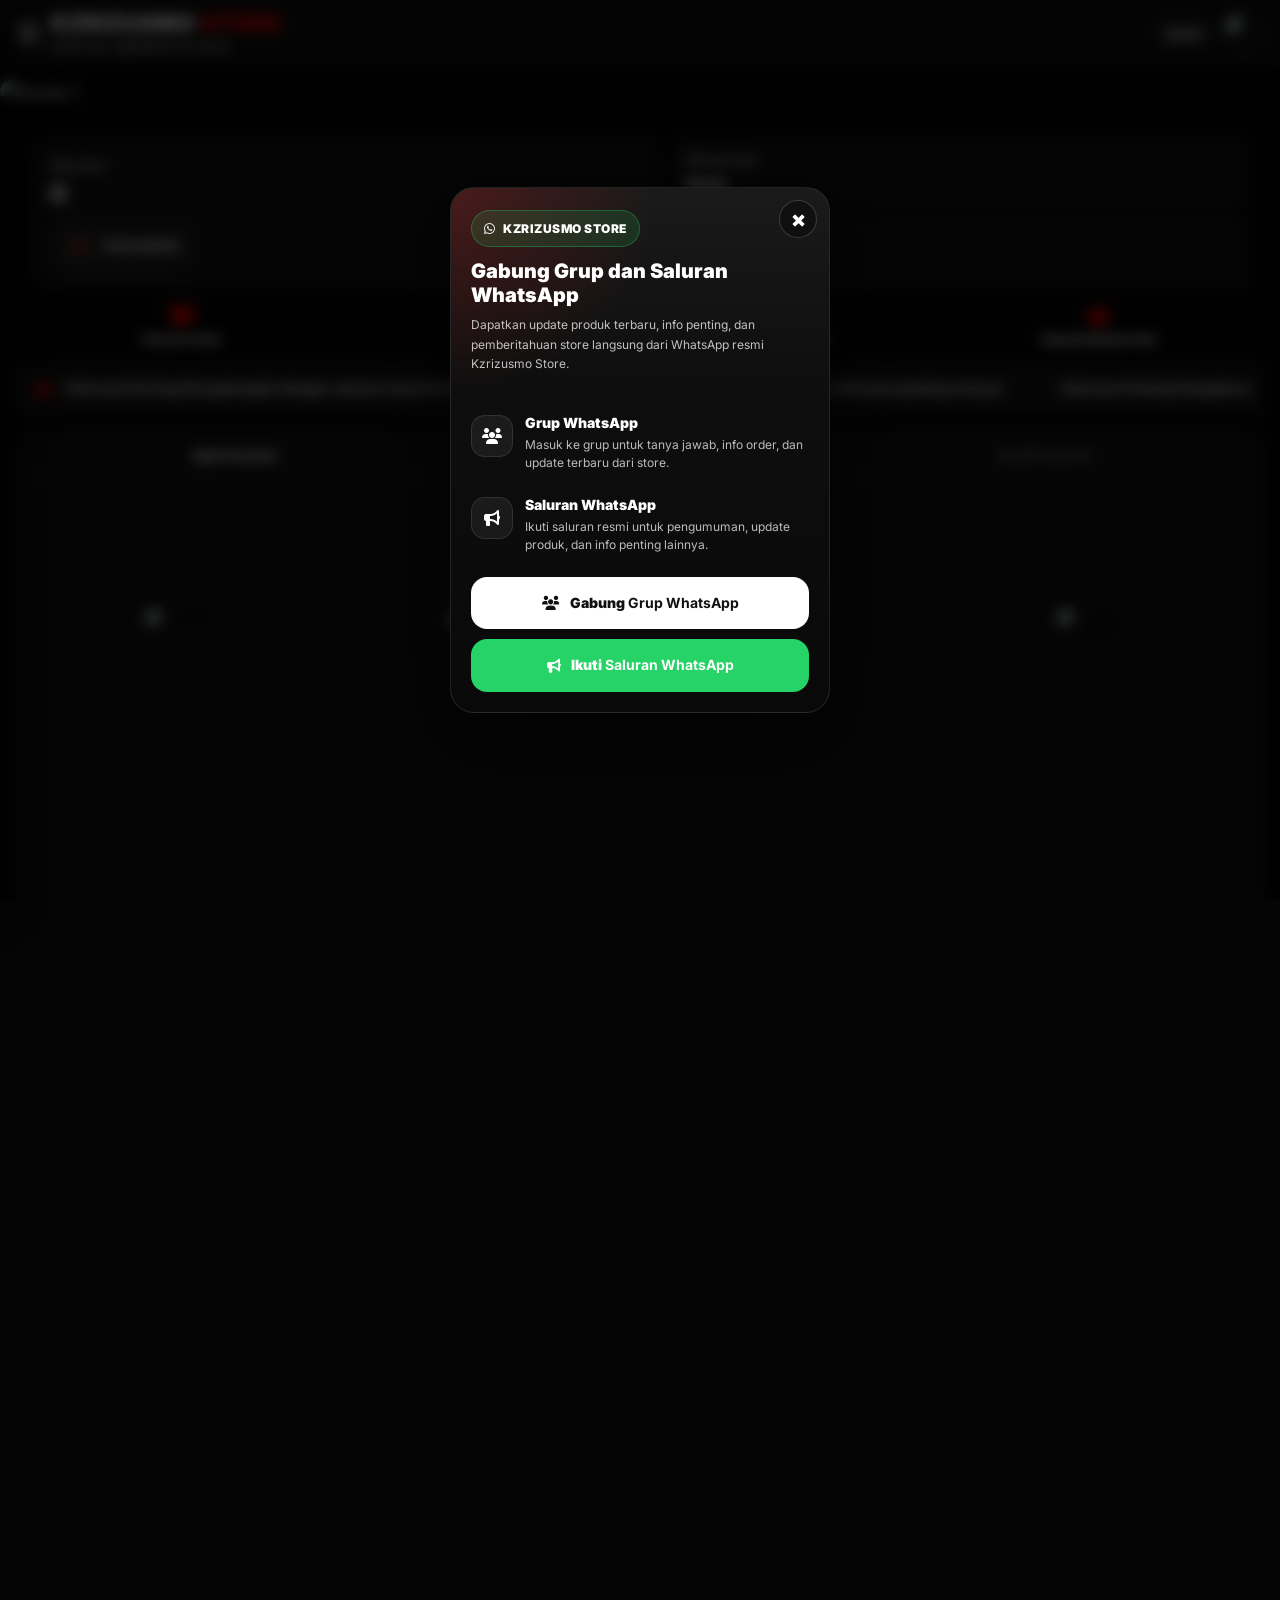
==== index.html @ e263edf5 "Add files via upload" ====
<!DOCTYPE html>

<html lang="id"><head>
<meta content="yes" name="mobile-web-app-capable"/>
<meta content="yes" name="apple-mobile-web-app-capable"/>
<meta content="black-translucent" name="apple-mobile-web-app-status-bar-style"/>
<meta content="KZRIZUSMO Store" name="apple-mobile-web-app-title"/>
<meta charset="utf-8"/><meta content="width=device-width, initial-scale=1.0" name="viewport"/><meta content="no-cache, no-store, must-revalidate" http-equiv="Cache-Control"/><meta content="no-cache" http-equiv="Pragma"/><meta content="0" http-equiv="Expires"/><meta content="no-referrer" name="referrer"/><title>KZRIZUSMO Store</title><meta content="KZRIZUSMO Store" name="description"/><meta content="#050505" name="theme-color"/><link href="https://cdnjs.cloudflare.com/ajax/libs/font-awesome/6.4.0/css/all.min.css" rel="stylesheet"/>
<link href="https://fonts.googleapis.com" rel="preconnect"/>
<link crossorigin="" href="https://fonts.gstatic.com" rel="preconnect"/>
<link href="https://fonts.googleapis.com/css2?family=Inter:wght@300;400;500;600;700;800;900&amp;display=swap" rel="stylesheet"/>
<script src="https://cdn.jsdelivr.net/npm/@emailjs/browser@4/dist/email.min.js"></script>
<style>body{padding-top:max(0,env(safe-area-inset-top))}header{padding:0 20px 15px}body.desktop-mode{max-width:1100px;margin:0 auto}body.desktop-mode .app-grid{grid-template-columns:repeat(auto-fill,minmax(180px,1fr))}body.desktop-mode .banner-container{max-width:1100px;margin:20px auto}body.desktop-mode header{position:sticky}body.desktop-mode .container{padding-top:12px}:root{--primary:#f00;--accent-gold:#ffd700;--accent-blue:#00bcd4;--accent-green:#00ff7f;--bg-body:#050505;--bg-card:#121212;--bg-sec:#1a1a1a;--text-main:#fff;--text-sec:#aaa;--border:#2a2a2a;--shadow:rgba(0,0,0,.5)}*{margin:0;padding:0;box-sizing:border-box;font-family:"Inter","Segoe UI",Tahoma,Geneva,Verdana,sans-serif;-webkit-tap-highlight-color:transparent}body{background-color:var(--bg-body);color:var(--text-main);min-height:100vh;overflow-x:hidden;padding-bottom:max(0px,env(safe-area-inset-bottom));-webkit-font-smoothing:antialiased;-moz-osx-font-smoothing:grayscale;text-rendering:optimizeLegibility;transition:background-color .22s cubic-bezier(.22,1,.36,1),color .22s cubic-bezier(.22,1,.36,1),filter .22s cubic-bezier(.22,1,.36,1)}header,.sidebar,.sidebar-item,.acc-card,.acc-avatar,.acc-profile-meta,.acc-kv,.auth-field input,.search-input,.filter-btn,.item-card,.package-card,.admin-card,.admin-carditem,.modal-header,.modal-page,.btn-ghost,.btn-solid,.acc-close,.acc-copy-btn,.acc-invite-btn{transition:background-color .22s cubic-bezier(.22,1,.36,1),color .22s cubic-bezier(.22,1,.36,1),border-color .22s cubic-bezier(.22,1,.36,1),box-shadow .22s cubic-bezier(.22,1,.36,1),opacity .18s ease,transform .2s ease}.theme-fade{animation:kzThemeFade .22s cubic-bezier(.22,1,.36,1)}@keyframes kzThemeFade{0%{opacity:.985;filter:blur(.08px)}100%{opacity:1;filter:blur(0)}}#introOverlay{position:fixed;top:0;left:0;width:100%;height:100%;background:#000;z-index:9999;display:flex;flex-direction:column;justify-content:center;align-items:center;transition:opacity .8s ease,visibility .8s}#introOverlay.intro-hidden{opacity:0;visibility:hidden;pointer-events:none}.intro-logo{width:140px;height: 140px;border-radius: 50%;border: 0;margin-bottom:20px;animation:pulse 2s infinite;object-fit: contain}.intro-text{font-weight:900;letter-spacing:2px;color:white}@keyframes pulse{0%{transform:scale(1);box-shadow:0 0 0 0 rgba(255,0,0,.7)}70%{transform:scale(1);box-shadow:0 0 0 10px rgba(255,0,0,0)}100%{transform:scale(1);box-shadow:0 0 0 0 rgba(255,0,0,0)}}@keyframes glassSweep{0%{left:-100%}20%{left:200%}100%{left:200%}}.shiny-effect{position:relative;overflow:hidden;cursor:pointer;transition:transform .1s}.shiny-effect:active{transform:scale(.97)}.shiny-effect::after{content:"";position:absolute;top:0;left:-100%;width:50%;height:100%;background:linear-gradient(120deg,transparent,rgba(255,255,255,.6),transparent);transition:none;animation:glassSweep 4s infinite linear;pointer-events:none}header{padding:10px 20px 10px;display:flex;justify-content:space-between;align-items:center;background:var(--bg-card);position:sticky;top:0;z-index:100;box-shadow:0 2px 10px var(--shadow);border-bottom:0}.header-left{display:flex;align-items:center;gap:15px}.burger-btn{font-size:1.5rem;cursor:pointer;color:var(--text-main);display:block;z-index:101;pointer-events:auto}.header-title h1{font-size:1.2rem;font-weight:900;line-height:1;letter-spacing:1px}.header-title span{color:var(--primary)}.header-subtitle{font-size:.65rem;color:var(--text-sec);letter-spacing:2px;font-weight:bold;margin-top:2px;display:block}.header-logo{width:40px;height:40px;border-radius:50%;border:0;object-fit: contain;cursor:pointer;box-shadow:none}.header-right{display:flex;align-items:center;gap:10px}.saldo-chip{display:flex;align-items:center;gap:8px;flex-wrap:nowrap;white-space:nowrap;padding:8px 10px;border-radius:14px;background:rgba(255,255,255,.06);border:1px solid rgba(255,255,255,.10);font-weight:900;font-size:12px;line-height:1;cursor:pointer;user-select:none;box-shadow:0 10px 25px rgba(0,0,0,.25)}.saldo-chip i{color:var(--primary)}.saldo-chip .saldo-val{font-variant-numeric:tabular-nums}.saldo-chip.off{opacity:.7;filter:saturate(.7)}.member-badge{padding:6px 10px;border-radius:999px;font-size:11px;font-weight:950;letter-spacing:.12em;text-transform:uppercase;line-height:1;border:1px solid rgba(255,255,255,.14);box-shadow:0 10px 25px rgba(0,0,0,.25);white-space:nowrap}.tier-basic{background:linear-gradient(135deg,#2a2a2a,#101010);color:#fff}.tier-elite{background:linear-gradient(135deg,#0d47a1,#00bcd4);color:#fff}.tier-ultimate{background:linear-gradient(135deg,#3B0764,#A855F7);color:#fff}.tier-business{background:linear-gradient(135deg,#6a4b00,#ffd700);color:#fff;border-color:rgba(255,215,0,.55)}.tier-admin{background:linear-gradient(135deg,#C60001,#F00,#8F0105);color:#fff;border-color:rgba(255,0,0,.70);text-shadow:0 1px 0 rgba(0,0,0,.25);box-shadow:0 0 0 1px rgba(255,0,0,.22),0 18px 40px rgba(0,0,0,.45)}.sidebar-overlay{position:fixed;top:0;left:0;width:100%;height:100%;background:rgba(0,0,0,.6);backdrop-filter:blur(5px);z-index:998;opacity:0;visibility:hidden;transition:.3s}.sidebar-overlay.active{opacity:1;visibility:visible}.sidebar{position:fixed;top:0;left:-280px;width:260px;height:100%;padding-top:0;background:var(--bg-card);z-index:999;transition:.3s cubic-bezier(.4,0,.2,1);border-right:1px solid var(--border);display:flex;flex-direction:column;border-radius:0 26px 26px 0;overflow:hidden;box-shadow:0 18px 45px rgba(0,0,0,.38)}.sidebar.active{left:0}.sidebar-header{padding:20px;border-bottom:1px solid var(--border);display:flex;align-items:center;justify-content:space-between}.sidebar-title{font-weight:bold;font-size:1.2rem}.sidebar-close{font-size:1.2rem;cursor:pointer}.sidebar-header-left{display:flex;align-items:center;gap:14px;min-width:0;flex:1}.sidebar-header-actions{display:flex;align-items:center;gap:10px;flex-shrink:0}.sidebar-mode-btn{width:38px;height:38px;border-radius:50%;border:1px solid var(--border);background:var(--bg-sec);color:var(--text-main);display:flex;align-items:center;justify-content:center;cursor:pointer;box-shadow:0 4px 10px var(--shadow);flex-shrink:0}.sidebar-userbox{display:flex;align-items:center;gap:12px;min-width:0;flex:1}.sidebar-usertext{min-width:0;display:flex;flex-direction:column}.sidebar-profile-img{width:56px;height:56px;border-radius:50%;border:2px solid #fff;object-fit: contain;flex-shrink:0}.sidebar-greeting{font-size:.82rem;color:var(--text-sec);font-weight:700;line-height:1.2;margin-bottom:2px}.sidebar-title{font-weight:800;font-size:1.1rem;line-height:1.2;white-space:nowrap;overflow:hidden;text-overflow:ellipsis}.sidebar-guest-title{font-weight:800;font-size:1.15rem;letter-spacing:.04em}.sidebar-menu{padding:20px 12px;flex:1;overflow-y:auto}.sidebar-item{display:flex;align-items:center;gap:15px;padding:15px 16px;margin-bottom:8px;border-radius:16px;cursor:pointer;color:var(--text-main);font-weight:600;transition:.2s}.sidebar-item:hover,.sidebar-item.active{background:var(--primary);color:white}.sidebar-cat{margin:14px 10px 8px;font-size:.72rem;color:var(--text-sec);letter-spacing:2px;text-transform:uppercase;opacity:.75;font-weight:800}.sidebar-cat-btn{cursor:pointer;display:flex;align-items:center;justify-content:space-between;user-select:none}.sidebar-cat-btn i{font-size:.75rem;opacity:.8;transition:transform .2s ease}.sidebar-cat-btn.collapsed i{transform:rotate(-90deg)}.sidebar-group.collapsed{display:none}.sidebar .shiny-effect::after{display:none!important;content:none!important}.sidebar .shiny-effect,.sidebar.shiny-effect,.sidebar-item.shiny-effect{animation:none!important}.sidebar .shiny-effect:active,.sidebar-item.shiny-effect:active{transform:none!important}.banner-container{width:100%;height:auto;margin-bottom:20px;overflow:hidden;position:relative}.banner-img{width:100%;height:100%;object-fit: contain;display:block}.banner-track{display:flex;width:100%;transition:transform .45s cubic-bezier(.2,.8,.2,1);will-change:transform;touch-action:manipulation;cursor:default}.banner-item{width:100%;flex-shrink:0}.banner-item a{display:block}.search-container{padding:0 20px 15px 20px;position:relative;z-index:10}.search-input{width:100%;padding:12px 15px;border-radius:10px;background:var(--bg-card);border:1px solid var(--border);color:var(--text-main);font-size:.9rem;transition:.3s}.search-input:focus{border-color:var(--primary);outline:none;box-shadow:0 0 10px rgba(255,0,0,.3)}.filter-scroll{display:flex;gap:10px;overflow-x:auto;padding:0 20px 15px 20px;scrollbar-width:none;white-space:nowrap;-webkit-overflow-scrolling:touch}.filter-scroll::-webkit-scrollbar{display:none}.filter-btn{flex-shrink:0;padding:8px 20px;border-radius: 14px;background:var(--bg-card);border:1px solid var(--border);color:var(--text-sec);font-size:.85rem;font-weight:bold;cursor:pointer;transition:.2s}.filter-btn.active{background:var(--primary);color:white;border-color:var(--primary);box-shadow:0 4px 10px rgba(255,0,0,.3)}.section-header{padding:0 20px;margin-bottom:15px;display:flex;align-items:center;justify-content:space-between;margin-top:20px}.section-title{font-size:1.1rem;font-weight:800;border-left:4px solid var(--primary);padding-left:10px}.app-grid{display:grid;grid-template-columns:repeat(auto-fill,minmax(100px,1fr));gap:12px;padding:0 20px 10px 20px}.item-card{background:var(--bg-card);border:1px solid var(--border);border-radius:12px;padding:12px;display:flex;flex-direction:column;align-items:center;text-align:center;position:relative;overflow:hidden;height:100%}.item-card img{width:60px;height:60px;border-radius:12px;object-fit: contain;margin-bottom:10px;box-shadow:0 4px 10px rgba(0,0,0,.2)}.item-title{font-size:.85rem;font-weight:700;line-height:1.3;color:var(--text-main);display:-webkit-box;-webkit-line-clamp:2;-webkit-box-orient:vertical;overflow:hidden}.badge-ribbon{position:absolute;top:0;right:0;background:var(--accent-gold);color:black;font-size:.55rem;font-weight:900;padding:3px 8px;border-bottom-left-radius:8px;z-index:2}.badge-populer{background:var(--primary);color:white}.modal-page{position:fixed;top:0;left:0;width:100%;height:100%;background:var(--bg-body);z-index:2000;overflow-y:auto;display:none;animation:slideUp .3s ease}@keyframes slideUp{from{transform:translateY(100%)}to{transform:translateY(0)}}.modal-header{position:sticky;top:0;background:var(--bg-card);padding:15px 20px;display:flex;align-items:center;gap:15px;border-bottom:1px solid var(--border);z-index:10}.back-icon{font-size:1.2rem;cursor:pointer}.modal-content{padding:20px;max-width:800px;margin:0 auto}.package-card{background:var(--bg-card);border:1px solid var(--border);border-radius:12px;padding:15px;margin-bottom:15px;position:relative;overflow:hidden}.pkg-head{display:flex;justify-content:space-between;align-items:center;margin-bottom:10px;cursor:pointer}.pkg-left{flex:1}.pkg-name{font-weight:bold;font-size:1rem;display:flex;align-items:center;flex-wrap:wrap;gap:5px}.pkg-price{color:var(--primary);font-weight:900;font-size:1.1rem;display:block;margin-top:5px}.pkg-body{display:none;margin-top:10px;border-top:1px dashed var(--border);padding-top:10px}.pkg-body.show{display:block}.tag-shiny{font-size:.6rem;padding:2px 8px;border-radius:4px;text-transform:uppercase;font-weight:900;color:#000;display:inline-block;position:relative;overflow:hidden;vertical-align:middle}.tag-shiny::after{content:"";position:absolute;top:0;left:-100%;width:50%;height:100%;background:linear-gradient(120deg,transparent,rgba(255,255,255,.8),transparent);animation:glassSweep 2.5s infinite linear}.tag-gold{background:linear-gradient(135deg,#d4af37,#f7ef8a);box-shadow:0 0 5px rgba(212,175,55,.5)}.tag-blue{background:linear-gradient(135deg,#00bcd4,#8affff);box-shadow:0 0 5px rgba(0,188,212,.5)}.tag-green{background:linear-gradient(135deg,#00ff7f,#adffc9);box-shadow:0 0 5px rgba(0,255,127,.5)}.warranty-label{font-size:.7rem;padding:2px 6px;border-radius:4px;font-weight:bold;display:inline-block;margin-top:3px}.w-yes{background:rgba(0,255,127,.15);color:var(--accent-green);border:1px solid var(--accent-green)}.w-no{background:rgba(255,68,68,.15);color:#f44;border:1px solid #f44}.pkg-list li{list-style:none;font-size:.85rem;color:var(--text-sec);margin-bottom:5px;display:flex;gap:8px}.pkg-list li i{color:var(--accent-green);width:15px;text-align:center}.save-info{display:block;font-size:.85rem;color:var(--accent-green);margin-bottom:8px;font-weight:bold;background:rgba(0,255,127,.1);padding:5px 10px;border-radius:5px;border-left:3px solid var(--accent-green)}.btn-animated{background:var(--primary);color:white;border:none;width:100%;padding:12px;border-radius:10px;font-weight:bold;margin-top:10px}.coming-soon{text-align:center;padding:40px 20px;border:2px dashed var(--border);border-radius:15px;margin:0 20px;background:rgba(255,255,255,.02)}footer{text-align:center;padding:26px 20px calc(18px + env(safe-area-inset-bottom)) 20px;background:var(--bg-sec);margin-top:22px}.testi-track-container{width:100%;overflow:hidden;mask-image:linear-gradient(to right,transparent,black 10%,black 90%,transparent)}.testi-track{display:flex;gap:15px;width:max-content;animation:scroll 120s linear infinite}@keyframes scroll{0%{transform:translateX(0)}100%{transform:translateX(-50%)}}.testi-card{width:300px;background:var(--bg-card);border:1px solid var(--border);border-radius:12px;padding:15px;flex-shrink:0;position:relative;text-align:left}.testi-user-row{display:flex;align-items:center;gap:10px;margin-bottom:10px}.user-avatar{width:35px;height:35px;background:#333;border-radius:50%;display:flex;align-items:center;justify-content:center;color:#fff;font-size:1rem;flex-shrink:0}.user-info{display:flex;flex-direction:column;justify-content:center;flex:1;overflow:hidden}.user-info h4{font-size:.9rem;margin:0;color:var(--text-main);font-weight:bold}.user-info span{font-size:.75rem;color:var(--text-sec)}.stars{color:#ffd700;font-size:.8rem;margin-bottom:8px}.testi-text{font-size:.9rem;color:var(--text-sec);font-style:italic;line-height:1.4;border-top:1px dashed var(--border);padding-top:8px}.socials{display:flex;justify-content:center;gap:20px;margin-top:20px;flex-wrap:wrap}.soc-btn{width:50px;height:50px;border-radius:50%;background:var(--bg-card);border:2px solid var(--border);display:flex;align-items:center;justify-content:center;color:var(--text-main);font-size:1.5rem;text-decoration:none;transition:.3s}.soc-btn:hover{background:var(--primary);color:white;box-shadow:0 0 15px var(--primary);border-color:var(--primary);transform:translateY(-5px)}.controls-row{display:flex;gap:10px;margin-bottom:15px;position:relative;z-index:20;padding:0 20px}.control-btn{flex:1;padding:12px;background:var(--bg-card);border:1px solid var(--border);color:var(--text-main);border-radius:8px;font-weight:bold;display:flex;justify-content:center;align-items:center;gap:8px;cursor:pointer}.filter-drawer{max-height:0;overflow:hidden;transition:max-height .4s ease;background:rgba(255,255,255,.02);border-radius:10px;margin:0 20px 10px 20px}.filter-drawer.open{border:1px solid var(--border);padding:15px}.sort-dropdown{display:none;width:100%;background:var(--bg-card);border:2px solid var(--primary);border-radius:8px;margin-top:5px;position:absolute;top:100%;left:0;z-index:50;padding:5px;box-shadow:0 10px 30px rgba(0,0,0,.9)}.sort-option{padding:10px;cursor:pointer;border-bottom:1px solid var(--border)}.list-item{display:flex;align-items:center;gap:15px;background:var(--bg-card);border:1px solid var(--border);padding:15px;margin:0 20px 10px 20px;border-radius:12px}.list-img{width:50px;height:50px;border-radius:10px;object-fit: contain}.list-info{flex:1}.list-name{font-weight:bold;font-size:.9rem;color:var(--text-main)}.list-price{color:var(--primary);font-weight:900;font-size:1rem}.list-btn{background:var(--primary);color:white;border:none;padding:8px 15px;border-radius:8px;font-weight:bold;font-size:.8rem;cursor:pointer;position:relative;z-index:2}.chip-container{display:flex;flex-wrap:wrap;gap:8px;margin-bottom:10px}.filter-chip{padding:6px 12px;border-radius: 14px;border:1px solid var(--border);background:rgba(255,255,255,.05);font-size:.8rem;cursor:pointer}.filter-chip.active{background:var(--primary);color:white}.info-filter-grid{display:flex;gap:10px;overflow-x:auto;overflow-y:hidden;padding-bottom:6px;-webkit-overflow-scrolling:touch;scrollbar-width:none;-ms-overflow-style:none;scroll-snap-type:x proximity}.info-filter-grid .filter-chip{flex:0 0 auto;text-align:center;padding:8px 12px;border-radius:14px;font-size:.75rem;white-space:nowrap;scroll-snap-align:start}.info-filter-grid .filter-chip i{margin-right:8px;font-size:.95em;opacity:.9}.info-filter-grid::-webkit-scrollbar{display:none;height:0}.info-filter-grid::-webkit-scrollbar-thumb{background:rgba(255,255,255,.18);border-radius:999px}.info-filter-grid::-webkit-scrollbar-track{background:transparent}@media(max-width:420px){.info-filter-grid{gap:8px}.info-filter-grid .filter-chip{font-size:.7rem;padding:8px 12px}}html,body{margin:0;padding:0;height:100%}.container{padding-top:12px}body.product-detail,body.product-page{padding-top:0}#welcomePopup{position:fixed;inset:0;display:none;align-items:center;justify-content:center;padding:18px;background:rgba(0,0,0,.65);z-index:10000;touch-action:pan-y;pointer-events:none}#welcomePopup.show{display:flex}#welcomePopup .popup-card{width:min(320px,88vw);border-radius: 14px;overflow:visible;position:relative;background:#0b0b0b;border:1px solid rgba(255,255,255,.10);box-shadow:0 20px 60px rgba(0,0,0,.65);pointer-events:auto}#welcomePopup .popup-img{width:100%;height:auto;display:block;border-top-left-radius:20px;border-top-right-radius:20px}#welcomePopup .popup-close{position:absolute;top:0;right:0;transform:translate(50%,-50%);width:42px;height:42px;border-radius:999px;border:2px solid rgba(255,255,255,.9);background:rgba(0,0,0,.35);color:#fff;font-size:22px;font-weight:900;cursor:pointer;display:flex;align-items:center;justify-content:center;line-height:1;z-index:5}#welcomePopup .popup-close:active{transform:translate(50%,-50%) scale(.96)}#welcomePopup .popup-actions{display:grid;grid-template-columns:1fr 1fr}#welcomePopup .popup-btn{padding:14px 14px;text-align:center;font-weight:900;text-decoration:none;font-size:14.5px;letter-spacing:.2px;user-select:none}#welcomePopup .popup-btn-left{background:#fff;color:#1a1a1a;border-bottom-left-radius:20px}#welcomePopup .popup-btn-right{background:#f00;color:#fff;border-bottom-right-radius:20px}#welcomePopup .popup-btn:active{filter:brightness(.95)}body.popup-lock{overflow:auto !important}#payOverlay{position:fixed;inset:0;background:rgba(0,0,0,.65);backdrop-filter:blur(6px);z-index:12000;display:none;overflow:auto;-webkit-overflow-scrolling:touch;padding:14px 12px}#payOverlay .pay-modal{width:min(560px,100%);margin:0 auto;background:var(--bg-card);border:1px solid var(--border);border-radius:16px;overflow:hidden;box-shadow:0 20px 60px rgba(0,0,0,.6);max-height:calc(100vh - 28px);display:flex;flex-direction:column}.pay-head{padding:14px 14px;display:flex;align-items:flex-start;justify-content:space-between;gap:10px;border-bottom:1px solid var(--border)}.pay-head h3{margin:0;font-size:16px;font-weight:900;letter-spacing:.3px}.pay-sub{font-size:12px;color:var(--text-sec);margin-top:4px}.pay-row{display:flex;align-items:center;justify-content:flex-end;gap:10px;flex-wrap:wrap}.pay-badge{font-size:12px;padding:7px 10px;border:1px solid var(--border);border-radius:999px;color:var(--text-sec);display:flex;align-items:center;gap:8px;user-select:none}.pay-dot{width:8px;height:8px;border-radius:999px;background:#00ff7f;box-shadow:0 0 0 4px rgba(0,255,127,.12)}.pay-dot.expired{background:#f00;box-shadow:0 0 0 4px rgba(255,0,0,.12)}.pay-close{width:42px;height:42px;border-radius:999px;border:2px solid rgba(255,255,255,.8);background:rgba(0,0,0,.25);color:#fff;font-size:22px;font-weight:900;cursor:pointer;display:flex;align-items:center;justify-content:center}.pay-close:active{transform:scale(.97)}.pay-body{padding:14px;overflow-y:auto;-webkit-overflow-scrolling:touch;flex:1 1 auto;min-height:0}.pay-grid{display:grid;grid-template-columns:repeat(2,minmax(0,1fr));gap:10px;margin-top:12px}@media(min-width:520px){.pay-grid{grid-template-columns:repeat(4,minmax(0,1fr))}}.pay-method{padding:12px 10px;border:1px solid var(--border);border-radius:14px;background:var(--bg-sec);cursor:pointer;font-weight:900;text-align:center}.pay-method-tag{margin-left:8px;padding:2px 8px;border-radius:999px;font-size:11px;font-weight:800;background:rgba(255,255,255,.08);border:1px solid var(--border);color:var(--text-sec);line-height:1.2;white-space:nowrap}.pay-method-tag-saldo{display:block;margin:6px auto 0;font-size:9px;padding:2px 7px;width:fit-content;white-space:nowrap}.pay-method.active .pay-method-tag{color:var(--text-main);border-color:rgba(255,255,255,.25)}.pay-method:active{transform:scale(.98)}.pay-method.active{border-color:var(--primary);box-shadow:0 0 0 2px rgba(255,0,0,.18)}.pay-panel{margin-top:14px;border:1px solid var(--border);border-radius:14px;background:var(--bg-sec);padding:12px}.pay-qr{width:100%;border-radius:12px;border:1px solid var(--border);display:block}.pay-number{display:flex;align-items:center;justify-content:space-between;gap:10px;padding:10px 10px;border:1px solid var(--border);border-radius:12px;background:rgba(255,255,255,.03)}.pay-number code{font-size:16px;font-weight:900}.pay-btn{width:100%;padding:14px 12px;border:0;border-radius:14px;cursor:pointer;font-weight:900;background:var(--primary);color:#fff;margin-top:10px}.pay-btn.secondary{background:transparent;border:1px solid var(--border);color:var(--text-main)}.pay-btn:disabled{opacity:.45;cursor:not-allowed}.pay-btn.kz-soft-disabled{opacity:.55;filter:grayscale(.1)}.pay-upload{border:1px dashed rgba(255,255,255,.25);padding:12px;border-radius:14px;margin-top:12px}.pay-preview{display:none;gap:10px;align-items:flex-start;margin-top:10px}.pay-preview img{width:110px;border-radius:12px;border:1px solid var(--border)}.pay-status{margin-top:10px;font-size:12px;color:var(--text-sec);white-space:pre-line;line-height:1.45}.pay-toast{position:fixed;top:calc(env(safe-area-inset-top,0)+14px);left:50%;transform:translateX(-50%);z-index:99999;max-width:calc(100% - 40px);padding:10px 14px;border-radius:14px;border:1px solid var(--border);background:rgba(20,20,20,.88);backdrop-filter:blur(10px);-webkit-backdrop-filter:blur(10px);font-size:12px;color:var(--text-main);display:none;box-shadow:0 8px 30px rgba(0,0,0,.35)}.pay-toast.show{display:block;animation:payToastIn .22s ease-out}.pay-toast.success{border-color:rgba(0,255,128,.35)}.pay-toast.warn{border-color:rgba(255,200,0,.35)}.pay-toast.error{border-color:rgba(255,0,0,.35)}@keyframes payToastIn{from{opacity:0;transform:translateX(-50%)translateY(-8px)}to{opacity:1;transform:translateX(-50%)translateY(0)}}.pay-success-prod{margin-top:14px}.pay-info{font-size:12px;color:var(--text-sec);line-height:1.5;margin-top:10px;white-space:pre-line}.pay-field{margin-top:10px}.pay-label{display:block;font-size:12px;opacity:.9;margin:0 0 6px}.pay-input{width:100%;padding:12px 12px;border-radius:12px;border:1px solid var(--border);background:rgba(255,255,255,.04);color:var(--text-main)}.pay-input:focus{outline:none;border-color:var(--primary);box-shadow:0 0 0 2px rgba(255,0,0,.18)}.pay-summary{margin-top:12px;padding:12px;border-radius:14px;border:1px solid var(--border);background:rgba(255,255,255,.03)}.pay-srow{display:flex;align-items:center;justify-content:space-between;gap:10px;margin:6px 0;font-size:13px}.pay-srow b{font-weight:900}.pay-qty{width:92px;text-align:center}.pay-qty-wrap{display:flex;align-items:center;justify-content:flex-end;gap:8px}.qty-btn{width:42px;height:42px;border-radius:12px;border:1px solid var(--border);background:rgba(255,255,255,.04);color:var(--text-main);font-weight:900;font-size:18px;cursor:pointer}.qty-btn:active{transform:scale(.97)}.pay-mini-btn{padding:8px 12px;border-radius:999px;border:1px solid var(--border);background:rgba(255,255,255,.04);color:var(--text-main);font-weight:900;font-size:12px;cursor:pointer}.pay-mini-btn:active{transform:scale(.98)}.pay-mini-btn.danger{border-color:rgba(255,77,77,.35);color:#ff4d4d}#payBtnDownloadQRIS{width:100%;margin-top:10px;background:var(--primary);border:1px solid rgba(255,0,0,.35);color:#fff;font-weight:1000}#payBtnDownloadQRIS:active{transform:scale(.99)}#paySuccessView{position:fixed;inset:0;z-index:13000;display:none;padding:calc(16px+env(safe-area-inset-top))14px calc(18px+env(safe-area-inset-bottom));background:radial-gradient(1200px 800px at 20% 10%,rgba(255,0,0,.22),transparent 60%),radial-gradient(900px 700px at 80% 0%,rgba(255,215,0,.10),transparent 55%),linear-gradient(180deg,rgba(0,0,0,.72),rgba(0,0,0,.92));backdrop-filter:blur(10px);-webkit-backdrop-filter:blur(10px);align-items:center;justify-content:center}#paySuccessView .pay-success-wrap{width:min(560px,100%)}#paySuccessView .pay-success-card{border:1px solid var(--border);background:rgba(18,18,18,.72);border-radius: 14px;padding:18px;box-shadow:0 30px 80px rgba(0,0,0,.65)}#paySuccessView .pay-success-check{width:92px;height:92px;margin:0 auto 12px}#paySuccessView .pay-success-check svg{width:100%;height:100%;display:block}#paySuccessView .pay-success-check .ring{fill:none;stroke:var(--accent-green);stroke-width:10;stroke-linecap:round;stroke-dasharray:283;stroke-dashoffset:283;animation:ringDraw .7s ease forwards}#paySuccessView .pay-success-check .tick{fill:none;stroke:#fff;stroke-width:10;stroke-linecap:round;stroke-linejoin:round;stroke-dasharray:60;stroke-dashoffset:60;animation:tickDraw .45s .6s ease forwards}@keyframes ringDraw{to{stroke-dashoffset:0}}@keyframes tickDraw{to{stroke-dashoffset:0}}#paySuccessView .pay-success-title{text-align:center;font-weight:1100;font-size:20px;margin-bottom:8px}#paySuccessView .pay-success-sub{text-align:center;color:var(--text-sec);margin-bottom:14px;line-height:1.35}#paySuccessView .pay-success-prod{display:grid;grid-template-columns:64px 1fr;gap:12px;align-items:center;margin:14px 0 10px;padding:12px;border-radius:16px;background:rgba(255,255,255,.06);border:1px solid rgba(255,255,255,.10)}#paySuccessView .pay-success-prod img{width:64px;height:64px;object-fit: contain;border-radius:14px;border:1px solid rgba(255,255,255,.16);background:rgba(0,0,0,.15);display:block}#paySuccessView .pay-success-meta{margin:0 auto 14px;padding:12px;border:1px dashed rgba(255,255,255,.16);border-radius:16px;background:rgba(255,255,255,.03)}#paySuccessView .pay-success-actions{display:flex;gap:10px;margin-top:14px}#paySuccessView .pay-success-actions .pay-btn{flex:1}#paySuccessView .pay-success-note{margin-top:10px;font-size:12px;color:var(--text-sec);opacity:.9;line-height:1.35;text-align:center}.pay-success-card{border:1px solid var(--border);background:rgba(255,255,255,.03);border-radius:16px;padding:16px}.pay-success-icon{font-size:44px;line-height:1;margin-bottom:10px}.pay-success-title{font-weight:1000;font-size:18px;margin-bottom:6px}.pay-success-steps{margin:14px 0 16px;display:grid;gap:10px}.pay-step{display:flex;align-items:center;gap:10px;padding:10px 12px;border-radius:14px;border:1px solid var(--border);background:rgba(0,0,0,.16);font-size:13px}.pay-step.done{background:rgba(0,200,120,.10);border-color:rgba(0,200,120,.25)}#paySuccessView{pointer-events:all}#paySuccessView .pay-success-card{position:relative;overflow:hidden}#paySuccessView .pay-success-card::before{content:"";position:absolute;inset:-2px;background:radial-gradient(600px 200px at 20% 0%,rgba(255,0,0,.20),transparent 60%),radial-gradient(500px 260px at 85% 10%,rgba(255,215,0,.12),transparent 55%);opacity:.9;pointer-events:none}#paySuccessView .pay-success-card::after{content:"";position:absolute;top:-80px;left:-40px;width:220px;height:220px;border-radius:50%;background:rgba(255,0,0,.12);filter:blur(18px);pointer-events:none}#paySuccessView .pay-success-wrap{width:min(640px,100%)}#paySuccessView .pay-success-check{width:124px;height:124px;margin:6px auto 12px;filter:drop-shadow(0 14px 28px rgba(0,0,0,.55))}#paySuccessView .pay-success-title{font-size:22px}#paySuccessView .pay-success-sub{font-size:14px}@keyframes paySpin{to{transform:rotate(360deg)}}#paySuccessView[data-state="processing"] .pay-success-check svg{animation:paySpin 1s linear infinite;transform-origin:50% 50%}#paySuccessView[data-state="processing"] .pay-success-check .ring{stroke:var(--primary);stroke-dasharray:90 283;stroke-dashoffset:0;animation:none}#paySuccessView[data-state="processing"] .pay-success-check .tick{opacity:0;animation:none}#paySuccessView[data-state="processing"] #paySuccessSteps{display:none}#paySuccessView[data-state="processing"] #paySuccessActions{display:none}#paySuccessView[data-state="success"] .pay-success-check svg{animation:none}#paySuccessView[data-state="success"] .pay-success-check .tick{opacity:1}.ps-btn{width:100%;border:0;border-radius:14px;padding:13px 12px;font-weight:1000;letter-spacing:.2px;cursor:pointer;background:var(--primary);color:#fff}.ps-btn.secondary{background:rgba(255,255,255,.10);border:1px solid rgba(255,255,255,.18);color:#fff}.ps-btn:active{transform:scale(.98)}#receiptModal{position:fixed;inset:0;z-index:100100;display:none;background:rgba(0,0,0,.78);backdrop-filter:blur(10px);-webkit-backdrop-filter:blur(10px);padding:18px 14px;overflow:auto;-webkit-overflow-scrolling:touch}#receiptModal .rc-card{width:min(640px,100%);margin:0 auto;border-radius: 14px;background:linear-gradient(180deg,rgba(24,24,24,.96),rgba(10,10,10,.96));border:1px solid rgba(255,255,255,.10);box-shadow:0 24px 90px rgba(0,0,0,.65);overflow:hidden}.rc-head{display:flex;align-items:flex-start;justify-content:space-between;gap:10px;padding:14px 14px;border-bottom:1px solid rgba(255,255,255,.08)}.rc-title{font-weight:1000;font-size:16px}.rc-sub{margin-top:3px;font-size:12px;color:rgba(255,255,255,.7)}.rc-close{width:42px;height:42px;border-radius:999px;border:2px solid rgba(255,255,255,.8);background:rgba(0,0,0,.25);color:#fff;font-size:22px;font-weight:1000;cursor:pointer;display:flex;align-items:center;justify-content:center}.rc-close:active{transform:scale(.97)}.rc-body{padding:14px}.rc-brand{display:flex;align-items:center;gap:12px;padding:12px;border-radius:16px;border:1px solid rgba(255,255,255,.10);background:rgba(255,255,255,.04)}.rc-logo{width:48px;height:48px;border-radius:50%;overflow:hidden;border:0;box-shadow:none;background:transparent;display:flex;align-items:center;justify-content:center;font-weight:1000;color:#fff}.rc-logo img{width:100%;height:100%;object-fit: contain;display:block;border-radius:50%}.rc-store{font-weight:1000;letter-spacing:.2px}.rc-tag{font-size:12px;color:rgba(255,255,255,.75);margin-top:2px}.rc-prod{margin-top:12px;display:grid;grid-template-columns:64px 1fr;gap:10px;align-items:center}#receiptProductImg{width:64px;height:64px;border-radius:14px;object-fit: contain;border:1px solid rgba(255,255,255,.14);background:rgba(255,255,255,.06)}.rc-prod-name{font-weight:1000;font-size:14px}.rc-mini{font-size:12px;color:rgba(255,255,255,.78);margin-top:2px}.rc-grid{margin-top:12px;display:grid;grid-template-columns:1fr;gap:8px}.rc-row{display:flex;align-items:center;justify-content:space-between;gap:10px;padding:10px 12px;border:1px solid rgba(255,255,255,.08);border-radius:14px;background:rgba(255,255,255,.04);font-size:12px}.rc-row span{color:rgba(255,255,255,.7)}.rc-row b{font-weight:1000;color:#fff}.rc-text{margin-top:12px;padding:12px 12px;border-radius:16px;border:1px solid rgba(255,255,255,.08);background:rgba(0,0,0,.22);color:rgba(255,255,255,.92);overflow:auto;white-space:pre-wrap;line-height:1.5;font-size:12px}.rc-actions{display:grid;grid-template-columns:1fr 1fr;gap:10px;padding:0 14px 14px 14px}.auth-overlay,.admin-overlay{position:fixed;inset:0;background:rgba(0,0,0,.72);backdrop-filter:blur(6px);display:none;align-items:center;justify-content:center;padding:18px;z-index:99999}.auth-overlay.show,.admin-overlay.show{display:flex}.acc-overlay{position:fixed;inset:0;background:rgba(0,0,0,.72);backdrop-filter:blur(6px);display:none;align-items:center;justify-content:center;padding:18px;z-index:99999}.acc-overlay.show{display:flex}.acc-card{width:min(980px,100%);max-height:min(88vh,900px);overflow:hidden;border-radius: 14px;border:1px solid var(--border);background:linear-gradient(180deg,rgba(18,18,18,.96),rgba(10,10,10,.96));box-shadow:0 24px 80px rgba(0,0,0,.6)}.acc-head{display:flex;align-items:center;justify-content:space-between;gap:10px;padding:14px 16px;border-bottom:1px solid rgba(255,255,255,.06)}.acc-title{font-weight:800;font-size:16px;letter-spacing:.2px}.acc-sub{margin-top:2px;font-size:12px;color:var(--text-sec)}.acc-close{width:38px;height:38px;border-radius:12px;border:1px solid rgba(255,255,255,.08);background:rgba(255,255,255,.05);color:var(--text-main);cursor:pointer}.acc-body{padding:16px;overflow:auto;max-height:calc(88vh - 62px)}.acc-card.mode-profile .acc-account-sidebar{display:none}.acc-card.mode-account .kz-profile-bio-fields,.acc-card.mode-account .kz-profile-security,.acc-card.mode-account .kz-profile-save-section,.acc-card.mode-account #accBioStartDivider,.acc-card.mode-account #accLogoutDivider,.acc-card.mode-account .kz-avatar-edit-fab{display:none !important}.acc-card.mode-profile .acc-title #accPanelTitle{letter-spacing:.2px}.acc-card.mode-profile .acc-body{padding-top:18px}.acc-card.mode-profile .acc-profile{margin-bottom:2px}.auth-card,.admin-card{width:min(980px,100%);max-height:min(88vh,900px);overflow:hidden;border-radius: 14px;border:1px solid var(--border);background:linear-gradient(180deg,rgba(18,18,18,.96),rgba(10,10,10,.96));box-shadow:0 24px 80px rgba(0,0,0,.6)}.auth-head,.admin-head{display:flex;align-items:center;justify-content:space-between;gap:10px;padding:14px 16px;border-bottom:1px solid rgba(255,255,255,.06)}.auth-title,.admin-title{font-weight:800;font-size:16px;letter-spacing:.2px}.auth-sub,.admin-sub{margin-top:2px;font-size:12px;color:var(--text-sec)}.auth-close,.admin-close{width:38px;height:38px;border-radius:12px;border:1px solid rgba(255,255,255,.08);background:rgba(255,255,255,.05);color:var(--text-main);cursor:pointer}.auth-body,.admin-body{padding:16px;overflow:auto;max-height:calc(88vh - 62px)}.auth-tabs,.admin-tabs{display:flex;gap:8px;padding:6px;border:1px solid rgba(255,255,255,.08);border-radius:14px;background:rgba(255,255,255,.03);margin-bottom:12px;flex-wrap:wrap}.auth-tab,.admin-tab{border:0;padding:10px 12px;border-radius:12px;background:transparent;color:var(--text-sec);cursor:pointer;font-weight:700;font-size:13px;display:flex;align-items:center;gap:8px}.auth-tab.active,.admin-tab.active{background:rgba(255,0,0,.12);color:var(--text-main);box-shadow:inset 0 0 0 1px rgba(255,0,0,.25)}.auth-grid{display:grid;grid-template-columns:1fr 1fr;gap:12px}@media(max-width:780px){.auth-grid{grid-template-columns:1fr}}.auth-field{display:flex;flex-direction:column;gap:6px;margin-bottom:10px}.auth-field label{font-size:12px;color:var(--text-sec)}.auth-field input,.auth-field select,.admin-field input,.admin-field select,.admin-field textarea{width:100%;padding:12px 12px;border-radius:12px;border:1px solid rgba(255,255,255,.10);background:rgba(0,0,0,.28);color:var(--text-main);outline:none}.pw-wrap{position:relative;width:100%}.pw-wrap input{padding-right:54px}.pw-toggle{position:absolute;right:10px;top:50%;transform:translateY(-50%);width:36px;height:36px;border-radius:12px;border:1px solid rgba(255,255,255,.12);background:rgba(255,255,255,.06);color:var(--text-main);display:flex;align-items:center;justify-content:center;cursor:pointer;outline:none}.pw-toggle i{pointer-events:none}.pw-toggle:active{transform:translateY(-50%)scale(.96)}.auth-field input:focus,.auth-field select:focus,.admin-field input:focus,.admin-field textarea:focus,.admin-field select:focus{box-shadow:0 0 0 3px rgba(255,0,0,.15);border-color:rgba(183,28,28,.30)}.auth-actions,.admin-actions{display:flex;gap:10px;flex-wrap:wrap;margin-top:8px}.btn-solid{border:0;cursor:pointer;padding:12px 14px;border-radius:14px;font-weight:800;color:#fff;background:linear-gradient(135deg,#f00,#b00000);box-shadow:0 12px 30px rgba(255,0,0,.18)}.btn-ghost{border:1px solid rgba(255,255,255,.10);cursor:pointer;padding:12px 14px;border-radius:14px;font-weight:800;color:var(--text-main);background:rgba(255,255,255,.04)}.btn-ghost-danger{border-color:rgba(255,0,0,.35);color:#f44;background:rgba(255,0,0,.06)}.mini-chip{display:inline-flex;align-items:center;gap:6px;padding:6px 10px;border-radius:999px;border:1px solid rgba(255,255,255,.10);background:rgba(255,255,255,.04);font-size:12px;color:var(--text-sec)}.mini-chip b{color:var(--text-main)}.mini-chip.info{border-color:rgba(120,200,255,.22);background:rgba(120,200,255,.08);color:rgba(200,240,255,.92)}.mini-chip.update{border-color:rgba(200,180,255,.22);background:rgba(200,180,255,.08);color:rgba(240,230,255,.92)}.mini-chip.warning{border-color:rgba(255,210,120,.25);background:rgba(255,210,120,.08);color:rgba(255,235,200,.94)}.mini-chip.success{border-color:rgba(140,255,180,.22);background:rgba(140,255,180,.08);color:rgba(220,255,235,.94)}.mini-chip.penting{border-color:rgba(255,80,80,.24);background:rgba(255,80,80,.08);color:rgba(255,220,220,.92)}.mini-chip.tutorial{border-color:rgba(120,200,255,.22);background:rgba(120,200,255,.08);color:rgba(200,240,255,.92)}.mini-chip.promo{border-color:rgba(120,255,200,.22);background:rgba(120,255,200,.08);color:rgba(210,255,240,.92)}.mini-chip.pembaruan{border-color:rgba(200,180,255,.22);background:rgba(200,180,255,.08);color:rgba(240,230,255,.92)}.mini-chip.peringatan{border-color:rgba(255,210,120,.25);background:rgba(255,210,120,.08);color:rgba(255,235,200,.94)}.info-card-title{font-weight:900;font-size:14px}.info-card-meta{margin-top:6px;display:flex;gap:8px;align-items:center;flex-wrap:wrap;font-size:12px;color:var(--text-sec)}.info-card-content{margin-top:8px;font-size:12px;color:var(--text-sec);line-height:1.6}.info-card-actions{margin-top:10px;display:flex;gap:8px;flex-wrap:wrap}.info-link-btn{display:inline-flex;align-items:center;gap:8px;padding:8px 12px;border-radius:12px;border:1px solid rgba(255,255,255,.10);background:rgba(255,255,255,.04);color:var(--text-main);font-weight:800;font-size:12px;cursor:pointer}.info-link-btn:hover{filter:brightness(1.08)}.admin-section{display:none}.admin-section.show{display:block}.admin-row{display:grid;grid-template-columns:1fr 1fr;gap:12px}@media(max-width:860px){.admin-row{grid-template-columns:1fr}}.admin-cardlist{display:flex;flex-direction:column;gap:10px}.admin-carditem{border:1px solid rgba(255,255,255,.08);background:rgba(255,255,255,.03);border-radius:16px;padding:12px 12px}.admin-carditem .top{display:flex;justify-content:space-between;gap:10px;flex-wrap:wrap;margin-bottom:8px}.admin-carditem .title{font-weight:900;font-size:13px}.admin-kv{display:grid;grid-template-columns:120px 1fr;gap:6px 10px;font-size:12px;color:var(--text-sec)}.admin-kv b{color:var(--text-main);font-weight:800}.status-pill{display:inline-flex;align-items:center;gap:6px;padding:6px 10px;border-radius:999px;font-size:12px;border:1px solid rgba(255,255,255,.10);background:rgba(0,0,0,.20)}.status-pill.pending{box-shadow:inset 0 0 0 1px rgba(255,215,0,.18)}.status-pill.processing{box-shadow:inset 0 0 0 1px rgba(0,188,212,.18)}.status-pill.verified{box-shadow:inset 0 0 0 1px rgba(0,255,127,.18)}.status-pill.delivered{box-shadow:inset 0 0 0 1px rgba(255,0,0,.18)}.status-pill.rejected{box-shadow:inset 0 0 0 1px rgba(255,255,255,.18);opacity:.9}.sidebar-divider{margin:10px 0;height:1px;background:rgba(255,255,255,.06)}.sidebar-userline{padding:10px 12px;border:1px solid rgba(255,255,255,.08);border-radius:14px;background:rgba(255,255,255,.03);margin:10px 12px 0}.sidebar-userline .u1{font-weight:900;font-size:13px}.sidebar-userline .u2{font-size:12px;color:var(--text-sec);margin-top:2px}.pay-inline{display:flex;gap:10px;align-items:center}.pay-inline .pay-input{flex:1;margin:0}.pay-saldo-card{border:1px solid rgba(255,255,255,.10);background:rgba(255,255,255,.04);border-radius:16px;padding:12px}.swipe-wrap{margin-top:12px;border:1px dashed rgba(255,255,255,.18);border-radius:16px;padding:12px;background:rgba(0,0,0,.18)}.swipe-label{font-size:12px;color:var(--text-sec);font-weight:900;letter-spacing:.14em;text-transform:uppercase;margin-bottom:10px}#saldoSwipe{--p:0%;width:100%;height:44px;accent-color:var(--primary);-webkit-appearance:none;appearance:none;background:transparent;touch-action:pan-y}#saldoSwipe::-webkit-slider-runnable-track{height:44px;border-radius:999px;background:linear-gradient(90deg,rgba(255,0,0,.26)var(--p),rgba(255,255,255,.12)var(--p));border:1px solid rgba(255,255,255,.18)}#saldoSwipe::-webkit-slider-thumb{-webkit-appearance:none;width:44px;height:44px;border-radius:999px;background-color:var(--primary);background-image:url("data:image/svg+xml,%3Csvg xmlns='http://www.w3.org/2000/svg' viewBox='0 0 24 24'%3E%3Cpath fill='%23ffffff' d='M9 6l6 6-6 6'/%3E%3C/svg%3E");background-repeat:no-repeat;background-position:center;background-size:18px 18px;border:2px solid rgba(255,255,255,.85);box-shadow:0 10px 22px rgba(0,0,0,.45);margin-top:0}#saldoSwipe:disabled::-webkit-slider-thumb{opacity:.65}#saldoSwipe.swipe-done::-webkit-slider-thumb{animation:swipePulse 1s ease-in-out infinite}#saldoSwipe.swipe-done::-moz-range-thumb{animation:swipePulse 1s ease-in-out infinite}@keyframes swipePulse{0%{transform:scale(1);box-shadow:0 10px 22px rgba(0,0,0,.45),0 0 0 0 rgba(255,0,0,.35)}50%{transform:scale(1.06);box-shadow:0 12px 26px rgba(0,0,0,.52),0 0 0 10px rgba(255,0,0,0)}100%{transform:scale(1);box-shadow:0 10px 22px rgba(0,0,0,.45),0 0 0 0 rgba(255,0,0,0)}}#saldoSwipe::-moz-range-track{height:44px;border-radius:999px;background:rgba(255,255,255,.12);border:1px solid rgba(255,255,255,.18)}#saldoSwipe::-moz-range-thumb{width:44px;height:44px;border-radius:999px;background-color:var(--primary);background-image:url("data:image/svg+xml,%3Csvg xmlns='http://www.w3.org/2000/svg' viewBox='0 0 24 24'%3E%3Cpath fill='%23ffffff' d='M9 6l6 6-6 6'/%3E%3C/svg%3E");background-repeat:no-repeat;background-position:center;background-size:18px 18px;border:2px solid rgba(255,255,255,.85);box-shadow:0 10px 22px rgba(0,0,0,.45)}#saldoSwipe::-moz-range-progress{height:44px;border-radius:999px;background:rgba(255,0,0,.22)}.admin-grid-2{display:grid;grid-template-columns:1fr 1fr;gap:12px}@media(max-width:520px){.admin-grid-2{grid-template-columns:1fr}}.acc-profile{display:flex;gap:14px;align-items:flex-start;flex-wrap:wrap;padding:10px;border:1px solid rgba(255,255,255,.10);background:rgba(255,255,255,.03);border-radius:16px;margin-bottom:12px}.acc-avatar{min-width:220px;flex:1 1 220px}.acc-avatar img{width:92px;height:92px;border-radius:50%;object-fit: contain;border:2px solid rgba(255,255,255,.18);box-shadow:0 10px 25px rgba(0,0,0,.25)}.acc-profile-meta{flex:2 1 280px;display:grid;grid-template-columns:repeat(2,minmax(140px,1fr));gap:10px}.acc-member-top{grid-column:1 / -1;display:flex;align-items:center;justify-content:flex-end;gap:10px;padding:10px 12px;border:1px solid rgba(255,255,255,.08);border-radius:14px;background:rgba(255,255,255,.02)}.acc-member-label{font-size:12px;color:var(--text-sec);font-weight:800}.acc-kv{padding:10px 12px;border:1px solid rgba(255,255,255,.08);border-radius:14px;background:rgba(255,255,255,.02);display:flex;flex-direction:column;gap:4px}.acc-kv span{font-size:12px;color:var(--text-sec)}.acc-kv b{font-weight:900;font-size:13px;letter-spacing:.2px;overflow:hidden;text-overflow:ellipsis;white-space:nowrap;display:block}.acc-kv-row{display:flex;align-items:center;gap:10px}.acc-kv-row b{flex:1;min-width:0}.acc-copy-btn{flex:0 0 auto;width:34px;height:34px;border-radius:10px;border:1px solid rgba(255,255,255,.12);background:rgba(255,255,255,.03);color:var(--text-main);display:flex;align-items:center;justify-content:center;cursor:pointer;transition:.15s}.acc-copy-btn:hover{transform:translateY(-1px);border-color:rgba(255,0,0,.35)}.acc-copy-btn:active{transform:translateY(0)scale(.98)}.status-active{color:var(--accent-green)}.status-inactive{color:#ff5252}.acc-divider{margin:14px 0;height:1px;background:rgba(255,255,255,.08)}.saldo-chip,.saldo-chip .saldo-val{white-space:nowrap}.mem-upgrade-shell{margin:10px 0 8px;padding:15px 15px 5px;border-radius: 14px;background:rgba(0,0,0,.55);border:1px solid rgba(255,255,255,.10);box-shadow:0 18px 42px rgba(0,0,0,.50);overflow:hidden}.mem-upgrade-shell.mem-upgrade-page{background:rgba(0,0,0,.55);border-color:rgba(255,255,255,.14)}.mem-upgrade-top{display:flex;align-items:flex-end;justify-content:space-between;gap:10px;margin-bottom:10px}.mem-upgrade-title{font-size:15px;font-weight:1000;letter-spacing:.2px}.mem-upgrade-sub{font-size:11px;color:var(--text-sec);font-weight:850;letter-spacing:.14em;text-transform:uppercase;opacity:.92;white-space:nowrap}.mem-carousel{display:flex;gap:10px;overflow-x:auto;padding:8px max(14px,calc((100% - min(72%,320px))/2))10px;scroll-padding-inline:max(14px,calc((100% - min(72%,320px))/2));scroll-snap-type:x mandatory;-webkit-overflow-scrolling:touch}.mem-carousel::-webkit-scrollbar{display:none}#page-membership-upgrade{padding:18px 10px 22px}#page-membership-upgrade .mem-upgrade-top{margin-top:5px}.mem-carousel-wrap{position:relative}.mem-carousel-wrap::before,.mem-carousel-wrap::after{content:"";position:absolute;top:10px;bottom:10px;width:26px;z-index:5;border-radius: 14px}.mem-carousel-wrap::before{left:0;background:linear-gradient(90deg,rgba(0,0,0,.26)0%,rgba(0,0,0,.12)55%,rgba(0,0,0,0)100%)}.mem-carousel-wrap::after{right:0;background:linear-gradient(270deg,rgba(0,0,0,.26)0%,rgba(0,0,0,.12)55%,rgba(0,0,0,0)100%)}.mem-tier-card{scroll-snap-stop:always}.mem-benefits-box{max-height:none !important;overflow:visible !important}.mem-upgrade-btn.btn-ghost{width:100%;margin-top:10px;border-radius:14px;background:rgba(0,0,0,.22)!important;border:1px solid rgba(255,255,255,.12)!important;box-shadow:none !important;color:rgba(255,255,255,.90)!important}.mem-upgrade-btn.btn-ghost:hover{background:rgba(0,0,0,.28)!important}.mem-upgrade-btn.btn-ghost:active{transform:translateY(1px)scale(.99)}.mem-tier-card{flex:0 0 72%;max-width:320px;scroll-snap-align:center;border-radius: 14px;border:1px solid rgba(255,255,255,.14);box-shadow:0 14px 36px rgba(0,0,0,.45);padding:10px 12px 10px;transition:transform .22s ease,opacity .22s ease,filter .22s ease,border-color .22s ease,box-shadow .22s ease;opacity:.35;transform:scale(.88);filter:saturate(.90);position:relative;user-select:none;will-change:transform}.mem-tier-card.is-center{opacity:1;transform:scale(1.04);filter:saturate(1.06);border-color:rgba(255,255,255,.32);box-shadow:0 22px 60px rgba(0,0,0,.55)}.mem-tier-card:active{transform:scale(.86)}.mem-tier-card.is-center:active{transform:scale(1.01)}.mem-tier-head{display:flex;align-items:center;justify-content:space-between;gap:10px;margin-bottom:8px}.mem-tier-name{font-size:15px;font-weight:1000;letter-spacing:.18em;text-transform:uppercase}.mem-tier-pill{font-size:10px;font-weight:900;letter-spacing:.12em;padding:6px 10px;border-radius:999px;border:1px solid rgba(255,255,255,.18);color:var(--text-main);background:rgba(0,0,0,.22);white-space:nowrap}.mem-price-box{border-radius:16px;background:rgba(0,0,0,.22);border:1px solid rgba(255,255,255,.14);padding:10px 12px 9px;text-align:center;margin-bottom:10px}.mem-price-old{font-size:12px;font-weight:950;color:var(--text-sec);opacity:.88;text-decoration:line-through;text-decoration-thickness:2px}.mem-price-old s{color:inherit}.mem-price-new{font-size:30px;line-height:1.05;font-weight:1100;letter-spacing:.6px;margin-top:4px}.mem-price-new b{font-weight:1100}.mem-tier-sample{margin:8px 2px 10px;display:flex;align-items:center;gap:8px}.mem-tier-sample-label{font-size:11px;font-weight:950;letter-spacing:.10em;color:var(--text-sec);text-transform:uppercase;opacity:.95}.mem-benefits-box{border-radius:16px;padding:10px 10px 8px;border:1px solid rgba(255,255,255,.14);background:rgba(0,0,0,.20);max-height:280px;overflow:auto}.mem-benefits-box::-webkit-scrollbar{width:0;height:0}.mem-benefits-title{font-size:12px;font-weight:1000;letter-spacing:.14em;text-transform:uppercase;color:var(--text-main);opacity:.92;margin:2px 2px 6px}.mem-benefits{margin:0;padding-left:18px;color:var(--text-sec);font-size:11.5px;line-height:1.36}.mem-benefits li{margin:5px 0}.mem-upgrade-actions{display:flex;gap:10px;margin-top:10px}.mem-upgrade-actions .btn-solid{flex:1;width:100%}.mem-upgrade-note{margin-top:10px;font-size:12px;color:var(--text-sec);line-height:1.35}.mem-tier-card.tier-elite{background:linear-gradient(135deg,#0d47a1,#00bcd4);border-color:rgba(0,188,212,.35)}.mem-tier-card.tier-ultimate{background:linear-gradient(135deg,#3B0764,#A855F7);border-color:rgba(168,85,247,.55)}.mem-tier-card.tier-elite .mem-price-box,.mem-tier-card.tier-elite .mem-benefits-box,.mem-tier-card.tier-ultimate .mem-price-box,.mem-tier-card.tier-ultimate .mem-benefits-box{background:rgba(0,0,0,.22);border-color:rgba(255,255,255,.16)}.mem-tier-card.tier-business{background:linear-gradient(135deg,rgba(122,90,0,.92),rgba(255,213,79,.92));border-color:rgba(255,255,255,.18)}.mem-tier-card.tier-business .mem-tier-name{color:#fff}.mem-tier-card.tier-business .mem-tier-pill{color:#fff;border-color:rgba(255,255,255,.20);background:rgba(0,0,0,.22)}.mem-tier-card.tier-business .mem-price-box{background:rgba(0,0,0,.22);border-color:rgba(255,255,255,.16)}.mem-tier-card.tier-business .mem-price-old{color:rgba(255,255,255,.76)}.mem-tier-card.tier-business .mem-benefits-title{color:#fff}.mem-tier-card.tier-business .mem-benefits{color:rgba(255,255,255,.90)}.mem-tier-card.tier-business .mem-benefits-box{background:linear-gradient(180deg,rgba(0,0,0,.18),rgba(255,255,255,.06));border-color:rgba(255,255,255,.18)}.mem-tier-card.tier-business .mem-tier-sample-label{color:rgba(255,255,255,.78)}.mem-tier-card.tier-business .mem-tier-sample{color:rgba(255,255,255,.90)}.gender-pills{display:flex;flex-wrap:wrap;gap:8px;margin-top:6px}.gpill{border:1px solid rgba(255,255,255,.10);background:rgba(255,255,255,.04);color:var(--text-main);padding:10px 12px;border-radius:14px;font-weight:800;font-size:13px;cursor:pointer;transition:transform .08s ease,border-color .12s ease,background .12s ease}.gpill:active{transform:scale(.98)}.gpill.active{border-color:rgba(255,255,255,.12);background:rgba(255,255,255,.12)}.srv-badge{display:inline-flex;align-items:center;justify-content:center;min-width:34px;padding:4px 10px;border-radius:999px;font-size:11px;font-weight:950;letter-spacing:.12em;text-transform:uppercase;line-height:1;border:1px solid rgba(255,255,255,.14);box-shadow:0 10px 25px rgba(0,0,0,.25);background:rgba(255,255,255,.06);color:#fff;margin-right:6px;pointer-events:none}.srv1{background:linear-gradient(135deg,#8F0105,#FF3B3B);color:#fff;border-color:rgba(255,59,59,.55)}.srv2{background:linear-gradient(135deg,#6a4b00,#FFD700);color:#fff;border-color:rgba(255,215,0,.55)}.srv3{background:linear-gradient(135deg,#3B0764,#A855F7);color:#fff;border-color:rgba(168,85,247,.55)}.srv4{background:linear-gradient(135deg,#0d47a1,#00bcd4);color:#fff;border-color:rgba(0,188,212,.35)}.srv5{background:linear-gradient(135deg,#064E3B,#34D399);color:#fff;border-color:rgba(52,211,153,.45)}.srv-corner{position:absolute;top:14px;right:14px;margin-right:0;z-index:2;box-shadow:0 12px 28px rgba(0,0,0,.28)}.srv-ribbon{min-width:0;padding:8px 14px 8px 20px;border-radius:0 14px 0 14px;clip-path:polygon(18px 0,100% 0,100% 100%,0 100%);box-shadow:0 14px 30px rgba(0,0,0,.34);font-size:10px;letter-spacing:.10em}.list-item.has-corner-badge{position:relative;padding-top:38px}.package-card.has-corner-badge{padding-top:52px}.pay-server-badge.srv1,.pay-server-badge.srv2,.pay-server-badge.srv3,.pay-server-badge.srv4,.pay-server-badge.srv5{margin-left:8px}.pay-server-badge{display:inline-flex;align-items:center;justify-content:center;padding:2px 10px;border-radius:999px;font-weight:800;font-size:.72rem;letter-spacing:.4px;border:1px solid var(--border);background:rgba(255,255,255,.06);color:var(--text-main);margin-left:8px;pointer-events:none}

*, *::before, *::after { box-sizing: border-box; }
html, body { max-width: 100vw; overflow-x: hidden; -webkit-text-size-adjust: 100%; }
body { overscroll-behavior-y: contain; -webkit-tap-highlight-color: transparent; }
img, video, svg, canvas { max-width: 100%; height: auto; }

#paySuccessView .pay-success-wrap { height: 100dvh; overflow: hidden; }
#paySuccessView .pay-success-card {
  max-height: calc(100dvh - 24px);
  overflow: auto;
  -webkit-overflow-scrolling: touch;
}
#paySuccessView .pay-success-actions {
  position: sticky;
  bottom: 0;
  z-index: 3;
  background: rgba(10,10,10,0.88);
  backdrop-filter: blur(8px);
  padding-bottom: calc(12px + env(safe-area-inset-bottom, 0px));
}

@media(min-width:900px){.app-grid{grid-template-columns:repeat(auto-fill,minmax(180px,1fr));gap:16px;padding-left:24px;padding-right:24px}.section-header,.search-container,.filter-scroll{padding-left:24px;padding-right:24px}.item-card{padding:16px;border-radius:16px}.item-card img{width:72px;height:72px;border-radius:16px;margin-bottom:12px}.item-title{font-size:.95rem}}@media(min-width:1280px){.app-grid{grid-template-columns:repeat(auto-fill,minmax(200px,1fr))}}

.faq-wrap{margin-top:14px;display:flex;flex-direction:column;gap:12px;max-width:480px;width:92%;margin-left:auto;margin-right:auto;margin-bottom:52px;padding-bottom:20px}
.faq-item{border:1px solid var(--border);border-radius:14px;overflow:hidden;background:var(--bg-card);box-shadow:0 10px 25px rgba(0,0,0,.08)}
.faq-item:last-child{margin-bottom:20px}
.faq-q{position:relative;z-index:1;pointer-events:auto;width:100%;display:flex;align-items:center;justify-content:space-between;gap:10px;padding:12px 12px;background:linear-gradient(135deg,#990000,#ff0000);color:#fff;border:none;font-weight:800;text-align:left;cursor:pointer;border-radius:0}
.faq-q:active{transform:scale(.995)}
.faq-ico{display:inline-flex;align-items:center;justify-content:center;min-width:28px;height:28px;border-radius:999px;background:rgba(255,255,255,.18)}
.faq-a{max-height:0;overflow:hidden;transform:translateZ(0);transition:max-height .36s cubic-bezier(.2,.8,.2,1),padding .36s cubic-bezier(.2,.8,.2,1);padding:0 12px;color:var(--text-main);line-height:1.55;will-change:max-height,padding}
.faq-a-inner{overflow:hidden}
.faq-item.open .faq-a{max-height:1200px;padding:12px 12px 14px}
.faq-item.open .faq-ico i{transform:rotate(180deg)}
.faq-ico i{transition:transform .28s cubic-bezier(.2,.8,.2,1)}
.faq-ol{margin:0;padding-left:18px}
.faq-ul{margin:0;padding-left:18px}

#page-faq{padding-bottom:60px}
.page-title-row{margin-bottom:8px}
.section-subtitle{margin-top:6px;color:var(--text-sec);font-size:.92rem}
.faq-intro{margin:10px 2px 14px}
.faq-intro-title{font-size:1.75rem;font-weight:900;margin-bottom:8px;text-align:center;line-height:1.1}
.faq-intro-title strong{font-weight:900}
.faq-title-text{display:inline-block;background:linear-gradient(90deg,rgba(255,255,255,1),rgba(255,255,255,.72));-webkit-background-clip:text;background-clip:text;color:transparent;text-shadow:0 10px 24px rgba(0,0,0,.35)}
.faq-title-emoji{color:rgba(255,255,255,1);text-shadow:none;filter:none}
.faq-intro-desc{color:var(--text-sec);line-height:1.6;font-size:.95rem;text-align:center;max-width:520px;width:92%;margin:0 auto}

.kz-cs-float{
  position:fixed;
  right:14px;
  bottom:calc(44px + env(safe-area-inset-bottom, 0px));
  z-index:11500; 
  display:none; 
  flex-direction:column;
  align-items:flex-end;
  gap:8px;
  user-select:none;
  -webkit-tap-highlight-color:transparent;
}
.kz-cs-sticker{
  width:64px;
  height:auto;
  border:0;
  background:transparent;
  padding:0;
  margin:0;
  cursor:pointer;
  filter:drop-shadow(0 12px 26px rgba(0,0,0,.55));
  transform-origin:center;
  animation:kzCsPulse 2.35s cubic-bezier(.4,0,.2,1) infinite;
  will-change:transform;
}
.kz-cs-sticker img{
  width:64px;
  height:auto;
  display:block;
  object-fit:contain;
  transform:translateY(-8px); 
}
.kz-cs-sticker .kz-cs-fallback{
  width:46px;
  height:46px;
  display:block;
  margin:6px auto 0;
  opacity:.95;
}
@keyframes kzCsPulse{
  0%{transform:scale(1)}
  45%{transform:scale(.92)}
  100%{transform:scale(1)}
}
@keyframes kzCsRing{
  0%{transform:scale(1); opacity:.75}
  45%{transform:scale(1.08); opacity:.95}
  100%{transform:scale(1); opacity:.75}
}

#kzCsModal{
  position:fixed;
  inset:0;
  z-index:16000;
  display:none;
  align-items:center;
  justify-content:center;
  padding:18px;
  background:rgba(0,0,0,.72);
  backdrop-filter:blur(7px);
  -webkit-backdrop-filter:blur(7px);
}
#kzCsModal.show{display:flex;}
#kzCsModal .kzcs-card{
  width:min(560px, 100%);
  border-radius: 14px;
  border:1px solid rgba(255,255,255,.10);
  background:linear-gradient(180deg, rgba(18,22,32,.92), rgba(10,12,18,.92));
  box-shadow:0 22px 60px rgba(0,0,0,.55);
  overflow:hidden;
}
#kzCsModal .kzcs-head{
  display:flex;
  align-items:center;
  justify-content:space-between;
  padding:18px 18px 14px;
  border-bottom:1px solid rgba(255,255,255,.08);
}
#kzCsModal .kzcs-title{
  font-size:28px;
  font-weight:900;
  letter-spacing:.2px;
  color:rgba(255,255,255,.92);
}
#kzCsModal .kzcs-close{
  width:44px;height:44px;
  border-radius:14px;
  border:1px solid rgba(255,255,255,.12);
  background:rgba(255,255,255,.06);
  color:rgba(255,255,255,.9);
  display:grid;place-items:center;
  cursor:pointer;
}
#kzCsModal .kzcs-close:active{transform:scale(.98)}
#kzCsModal .kzcs-body{
  padding:18px;
}
#kzCsModal .kzcs-text{
  font-size:20px;
  line-height:1.35;
  color:rgba(255,255,255,.78);
}
#kzCsModal .kzcs-actions{
  margin-top:16px;
}
#kzCsModal .kzcs-wa{
  width:100%;
  display:flex;
  align-items:center;
  justify-content:center;
  gap:12px;
  padding:14px 16px;
  border-radius:16px;
  border:1px solid rgba(255,255,255,.15);
  background:rgba(255,255,255,.94);
  color:#0b1a11;
  font-weight:900;
  font-size:22px;
  cursor:pointer;
}
#kzCsModal .kzcs-wa:active{transform:scale(.99)}
#kzCsModal .kzcs-wa i{font-size:28px; color:#25D366}

#sosmedTabs{touch-action:pan-x pan-y}

body.kz-lock, body.kz-lock *{-webkit-user-select:none;user-select:none;-webkit-touch-callout:none}
body.kz-lock input, body.kz-lock textarea{-webkit-user-select:text;user-select:text}
body.kz-lock .kz-allow-select, body.kz-lock .kz-allow-select *{-webkit-user-select:text!important;user-select:text!important}
body.kz-lock img{-webkit-user-drag:none;user-drag:none;-webkit-touch-callout:none}

.acc-profile-meta .acc-member-top{display:flex !important;flex-direction:column !important;align-items:flex-start !important;justify-content:center !important;gap:8px !important;background:rgba(255,255,255,.04) !important;border:1px solid var(--border) !important;border-radius:16px !important;padding:12px 14px !important;min-height:76px !important;}
.kz-profile-columns{display:grid !important;grid-template-columns:repeat(2,minmax(0,1fr)) !important;gap:10px 12px !important;align-items:stretch !important;}
.kz-profile-columns>.acc-kv,.kz-profile-columns>.kz-install-kv{min-width:0 !important;background:rgba(255,255,255,.04) !important;border:1px solid var(--border) !important;border-radius:16px !important;padding:12px 14px !important;}
.kz-profile-columns>.kz-install-kv{display:flex !important;flex-direction:column !important;gap:10px !important;justify-content:center !important;}
.kz-profile-columns>.kz-status-akun-kv{padding-top:9px !important;padding-bottom:9px !important;min-height:auto !important;}
.kz-install-column-btn{width:100% !important;min-height:44px !important;border-radius:14px !important;padding:10px 14px !important;display:flex !important;align-items:center !important;justify-content:center !important;white-space:normal !important;line-height:1.2 !important;}
.kz-avatar-edit-fab{position:absolute !important;right:-4px !important;bottom:-2px !important;width:34px !important;height:34px !important;border-radius:50% !important;background:rgba(255,255,255,.10) !important;border:1px solid rgba(255,255,255,.24) !important;color:#fff !important;display:flex !important;align-items:center !important;justify-content:center !important;box-shadow:0 8px 18px rgba(0,0,0,.25) !important;cursor:pointer !important;z-index:3 !important;}
.kz-avatar-edit-fab i,.kz-avatar-save-fab i{color:#fff !important;font-size:14px !important;}
.kz-avatar-save-fab{left:50% !important;bottom:50% !important;transform:translate(-50%,50%) !important;width:44px !important;height:44px !important;background:rgba(255,255,255,.18) !important;border:1px solid rgba(255,255,255,.34) !important;color:#fff !important;box-shadow:0 10px 24px rgba(0,0,0,.28) !important;opacity:0 !important;pointer-events:none !important;}
.kz-avatar-stack.is-avatar-dirty #accAvatarPreview{filter:brightness(.86) saturate(.92) !important;box-shadow:inset 0 0 0 999px rgba(255,255,255,.12),0 12px 28px rgba(0,0,0,.28) !important;}
.kz-avatar-stack.is-avatar-dirty .kz-avatar-save-fab{opacity:1 !important;pointer-events:auto !important;}
.kz-avatar-edit-fab:active{transform:scale(.96) !important;}
.kz-avatar-save-fab:active{transform:translate(-50%,50%) scale(.96) !important;}
@media (max-width:640px){.kz-profile-columns{grid-template-columns:repeat(2,minmax(0,1fr)) !important;gap:10px !important;}.kz-profile-columns>.acc-kv,.kz-profile-columns>.kz-install-kv,.acc-profile-meta .acc-member-top{padding:12px 13px !important;}}

#payZusmoFields{margin-top:10px}#payZusmoFields .pay-field{margin-bottom:12px}.pay-choice-grid{display:grid;gap:10px}.pay-choice-grid.two{grid-template-columns:repeat(2,minmax(0,1fr))}.pay-choice-btn{width:100%;padding:12px 14px;border-radius:12px;border:1px solid var(--border);background:var(--bg-sec);color:var(--text-main);font-weight:800;letter-spacing:.02em;cursor:pointer;transition:.2s}.pay-choice-btn.active{background:var(--primary);border-color:var(--primary);color:#fff;box-shadow:0 8px 18px rgba(255,0,0,.22)}.pay-choice-btn:active{transform:scale(.98)}

.kz-file-input-native{position:absolute !important;left:-9999px !important;top:auto !important;width:1px !important;height:1px !important;opacity:0 !important;overflow:hidden !important;pointer-events:none !important;display:block !important;}
#payBtnUpload{display:flex;align-items:center;justify-content:center;cursor:pointer;touch-action:manipulation;}
.kz-footer-socials{display:flex;flex-wrap:nowrap;justify-content:center;align-items:center;gap:12px;margin:18px 0 0}.kz-footer-social-btn{display:inline-flex;align-items:center;justify-content:center;width:48px;height:48px;border-radius:999px;border:1px solid var(--border);background:var(--bg-sec);color:var(--text-main);text-decoration:none;font-size:1.05rem;font-weight:800;line-height:1;box-shadow:0 8px 22px rgba(0,0,0,.14);flex:0 0 auto}.kz-footer-social-btn i{color:#fff;margin:0}.kz-footer-social-btn span{display:none}@media (max-width:640px){.kz-footer-socials{display:flex;flex-wrap:nowrap;justify-content:center;gap:12px}.kz-footer-social-btn{width:46px;height:46px}}</style>
<style id="kz-skip-intro-style">
html.kz-skip-intro #introOverlay{display:none !important;opacity:0 !important;visibility:hidden !important;pointer-events:none !important;}
</style>
<script id="kz-skip-intro-script">(function(){try{if(sessionStorage.getItem("kzSkipIntroOnce")==="1"){document.documentElement.classList.add("kz-skip-intro")}}catch(e){}})();</script>
<style id="kz-home-banner-sidebar-match">
  #page-home .banner-container{
    border-radius:12px !important;
    overflow:hidden !important;
  }
  #page-home .banner-track,
  #page-home .banner-item,
  #page-home .banner-item a,
  #page-home .banner-img{
    border-radius:inherit;
  }
</style>
<style id="kz-compact-overrides">
  
  .banner-container{margin-bottom:10px !important;}
  .app-grid{padding-bottom:0 !important;}
  footer{padding-bottom:calc(18px + env(safe-area-inset-bottom, 0px)) !important;}

  
  #kzMiniFooter{
    display:none;
    text-align:center;
    padding:18px 20px calc(18px + env(safe-area-inset-bottom, 0px)) 20px;
    background:var(--bg-sec);
  }

</style>
<style id="kz-form-spacing-fix">
#accountSettingsOverlay .auth-grid{gap:12px !important;margin-bottom:10px !important;}
#accountSettingsOverlay .auth-field{gap:6px !important;margin-bottom:10px !important;}
#accountSettingsOverlay .auth-field label{margin-bottom:2px !important;}
#accountSettingsOverlay .auth-body{padding:18px !important;}
@media (max-width:640px){
  #accountSettingsOverlay .auth-grid{gap:10px !important;margin-bottom:8px !important;}
  #accountSettingsOverlay .auth-field{margin-bottom:8px !important;}
}
</style>
<style id="kz-account-tier-panel">
.acc-tier-panel,.acc-upgrade-panel{margin-top:14px;padding:14px 16px;border:1px solid var(--border);border-radius: 14px;background:rgba(255,255,255,.04)}
.acc-tier-head,.acc-upgrade-head{display:flex;align-items:center;justify-content:space-between;gap:12px;flex-wrap:wrap;margin-bottom:10px}
.acc-tier-title,.acc-upgrade-title{font-size:13px;font-weight:800;letter-spacing:.08em;text-transform:uppercase;color:var(--text-sec)}
.acc-tier-current{font-size:12px;line-height:1.45;color:var(--text-sec)}
.acc-tier-current b{color:var(--text-main);font-size:12px}
.acc-tier-list{display:flex;flex-wrap:wrap;gap:10px}
.acc-tier-list .member-badge{opacity:.5;filter:saturate(.75);transition:transform .2s ease,opacity .2s ease,box-shadow .2s ease,filter .2s ease}
.acc-tier-list .member-badge.is-active{opacity:1;filter:none;transform:translateY(-1px);box-shadow:0 12px 28px rgba(0,0,0,.28)}
.acc-avatar-tier{margin-top:10px;display:flex;justify-content:center;align-items:center;font-size:12px;font-weight:900;letter-spacing:.14em;text-transform:uppercase;color:var(--text-main)}
.acc-avatar-tier .member-badge{box-shadow:0 10px 24px rgba(0,0,0,.26)}
.acc-upgrade-list{display:flex;flex-direction:column;gap:10px}
.acc-upgrade-list .btn-solid,.acc-upgrade-list .btn-ghost{width:100%;justify-content:center}
.acc-upgrade-note{margin-top:10px;font-size:12px;line-height:1.5;color:var(--text-sec)}
@media (max-width:640px){.acc-tier-panel,.acc-upgrade-panel{margin-top:12px;padding:12px 13px}.acc-tier-list{gap:8px}}
.acc-account-sidebar{margin-top:14px;padding:14px 16px;border:1px solid var(--border);border-radius: 14px;background:rgba(255,255,255,.035)}
.acc-account-sidebar .kz-profile-columns{display:grid;grid-template-columns:repeat(2,minmax(0,1fr));gap:10px 12px}
.acc-account-sidebar .acc-kv,.acc-account-sidebar .kz-install-kv{background:rgba(255,255,255,.04);border:1px solid var(--border);border-radius:16px;padding:12px 14px;min-width:0}
.acc-account-sidebar .kz-install-kv{display:flex;align-items:center;justify-content:center}
.acc-account-sidebar .acc-tier-panel,.acc-account-sidebar .acc-upgrade-panel{margin-top:14px}
.kz-profile-bio-fields{display:flex;flex-direction:column;gap:0}
.kz-profile-bio-fields .auth-field{margin-bottom:10px}
.kz-hidden-account-field{display:none !important}
.acc-avatar.kz-profile-hero{display:flex !important;flex-direction:column !important;align-items:center !important;justify-content:center !important;gap:10px !important;min-width:0 !important}
.acc-avatar.kz-profile-hero #accAvatarStack{order:1}
.acc-avatar.kz-profile-hero #accAvatarTierBadge{order:2;margin-top:0 !important}

.acc-profile{justify-content:center !important;align-items:center !important}
.acc-profile-meta,.kz-profile-meta{display:none !important}
@media (max-width:640px){.acc-account-sidebar{margin-top:12px;padding:12px 13px}.acc-account-sidebar .kz-profile-columns{grid-template-columns:repeat(2,minmax(0,1fr));gap:10px}}
</style>
<style id="kz-profile-install-side">
.kz-profile-hero{display:grid !important;grid-template-columns:92px minmax(150px,1fr);grid-template-areas:'avatar install' 'actions actions';align-items:center;column-gap:14px;row-gap:10px;min-width:260px !important;flex:1 1 260px !important}.kz-profile-hero #accAvatarPreview{grid-area:avatar}.kz-install-slot{grid-area:install;display:flex;align-items:center;justify-content:flex-start;min-height:92px}.kz-install-side-btn{width:100%;min-height:54px;border-radius: 14px;padding:0 16px;display:flex;align-items:center;justify-content:center;white-space:normal;text-align:center;line-height:1.2;box-shadow:0 14px 34px rgba(255,0,0,.18)}.kz-avatar-actions{grid-area:actions}.kz-avatar-actions .btn-ghost{flex:1 1 140px}.kz-avatar-actions .btn-ghost,.kz-install-side-btn{min-height:50px}@media (max-width:640px){.kz-profile-hero{grid-template-columns:92px minmax(0,1fr)}.kz-install-side-btn{min-height:92px;padding:10px 14px;align-items:center}}
</style>
<style id="roomy-auth-modal">

.auth-card{border-radius: 14px;}
.auth-head{padding:20px 22px !important; gap:14px !important;}
.auth-title{font-size:18px !important;}
.auth-sub{font-size:13px !important;}
.auth-close{width:44px !important;height:44px !important;border-radius:14px !important;}
.auth-body{padding:24px !important;max-height:calc(88vh - 74px) !important;}
.auth-tabs{gap:10px !important;padding:8px !important;border-radius:16px !important;margin-bottom:18px !important;}
.auth-tab{padding:12px 14px !important;border-radius:14px !important;font-size:14px !important;}
.auth-grid{gap:12px !important;}
.auth-field{gap:6px !important;margin-bottom:10px !important;}
</style>
<style id="fix-auth-overlap">

#authModal .admin-carditem{margin-bottom:14px !important; position:relative !important;}
#authMemberCard{margin-top:14px !important; clear:both !important;}

#authModal .admin-carditem *{max-width:100%;}
</style>
<style id="kz-points-ui-tweaks">

.kz-points-box{position:relative !important; padding-top:18px !important;}
.kz-info-btn{
  position:absolute !important;
  top:10px !important;
  right:10px !important;
  width:26px !important;
  height:26px !important;
  border-radius:50% !important;
  display:flex !important;
  align-items:center !important;
  justify-content:center !important;
  font-weight:800 !important;
  font-size:14px !important;
  line-height:1 !important;
  letter-spacing:0 !important;
  background:rgba(255,255,255,.08) !important;
  border:1px solid rgba(255,255,255,.16) !important;
  color:rgba(255,255,255,.92) !important;
  cursor:pointer !important;
}
.kz-info-btn:active{transform:scale(.98) !important;}

.kz-ref-kv{padding:12px 12px !important;}
.kz-ref-kv .acc-kv-row{gap:10px !important;}
.kz-ref-kv #accReferralCode{font-size:13px !important; font-weight:800 !important; letter-spacing:.3px !important;}
.kz-ref-kv .acc-copy-btn{width:34px !important; height:34px !important; border-radius:12px !important;}
.acc-invite-btn{flex:0 0 auto;height:34px;padding:0 12px;border-radius:10px;border:1px solid rgba(255,255,255,.12);background:rgba(255,255,255,.03);color:var(--text-main);display:flex;align-items:center;gap:6px;cursor:pointer;transition:.15s;font-weight:900;font-size:12px;white-space:nowrap}
.acc-invite-btn:hover{transform:translateY(-1px);border-color:rgba(255,0,0,.35)}
.acc-invite-btn:active{transform:translateY(0)scale(.98)}
.acc-invite-btn i{font-size:13px}
.kz-ref-kv .acc-invite-btn{border-radius:12px !important;}

.kz-ref-kv .kz-ref-wrap{display:flex;flex-direction:column;gap:10px;margin-top:6px}
.kz-ref-kv .kz-ref-top{display:flex;align-items:center;gap:10px}
.kz-ref-kv .kz-ref-top #accReferralCode{flex:1;min-width:0;overflow:hidden;text-overflow:ellipsis;white-space:nowrap}
.kz-ref-kv .acc-invite-btn{width:100% !important;height:42px !important;border-radius:14px !important;justify-content:center !important;background:linear-gradient(135deg,#f00,#b00000) !important;border:0 !important;color:#fff !important;box-shadow:0 12px 30px rgba(255,0,0,.18) !important}
.kz-ref-kv .acc-invite-btn span{font-weight:800;color:#fff !important}
</style>
<style id="kzCartStyles">

.kz-cart-btn{
  width:40px;height:40px;border-radius:14px;
  border:1px solid rgba(255,255,255,.10);
  background:rgba(255,255,255,.06);
  color:var(--text-main);
  display:grid;place-items:center;
  position:relative;cursor:pointer;
  box-shadow:0 10px 25px rgba(0,0,0,.25);
  padding:0;
}
.kz-cart-btn i{font-size:16px;}
.kz-cart-badge{
  position:absolute;top:-6px;right:-6px;
  min-width:20px;height:20px;padding:0 6px;
  border-radius:999px;
  background:linear-gradient(135deg,#f00,#b00000);
  color:#fff;font-size:11px;font-weight:1000;
  display:grid;place-items:center;
  border:2px solid var(--bg-card);
}

.kz-cart-overlay{
  position:fixed;inset:0;
  background:rgba(0,0,0,.6);
  backdrop-filter:blur(5px);
  z-index:11400;
  opacity:0;visibility:hidden;
  transition:.3s;
}
.kz-cart-overlay.active{opacity:1;visibility:visible;}
.kz-cart-sidebar{
  position:fixed;top:0;left:-380px;right:auto;
  width:min(360px, 92vw);height:100%;
  background:var(--bg-card);
  z-index:11401;
  transition:.3s cubic-bezier(.4,0,.2,1);
  border-right:1px solid var(--border);
  border-left:0;
  display:flex;flex-direction:column;
  box-shadow:18px 0 50px rgba(0,0,0,.45);
}
.kz-cart-sidebar.active{left:0;}

.kz-pkg-actions{display:flex;align-items:center;gap:8px;}
.kz-pkg-cart-btn{
  width:38px;height:38px;border-radius:14px;
  border:1px solid rgba(255,255,255,.12);
  background:rgba(255,255,255,.06);
  color:var(--text-main);
  display:grid;place-items:center;
  cursor:pointer;
  transition:transform .1s ease;
}
.kz-pkg-cart-btn:active{transform:scale(.97);}

.kz-cart-head{
  padding:16px 16px 14px;
  border-bottom:1px solid var(--border);
  display:flex;align-items:center;justify-content:space-between;gap:10px;
}
.kz-cart-title{
  font-weight:1000;letter-spacing:.2px;
  display:flex;align-items:center;gap:10px;
}
.kz-cart-title i{color:var(--primary);}
.kz-cart-close{
  width:40px;height:40px;border-radius:14px;
  border:1px solid rgba(255,255,255,.12);
  background:rgba(255,255,255,.06);
  color:var(--text-main);
  display:grid;place-items:center;
  cursor:pointer;font-size:22px;line-height:1;padding:0;
}
.kz-cart-body{
  flex:1;overflow:auto;
  padding:12px 14px 12px;
  -webkit-overflow-scrolling:touch;
}
.kz-cart-item{
  display:flex;gap:12px;
  padding:12px;
  border:1px solid rgba(255,255,255,.10);
  background:rgba(255,255,255,.03);
  border-radius:16px;
  margin-bottom:10px;
  align-items:flex-start;
}
.kz-cart-img{
  width:48px;height:48px;border-radius:12px;
  object-fit: contain;
  border:1px solid rgba(255,255,255,.10);
  background:rgba(255,255,255,.06);
  flex:0 0 auto;
}
.kz-cart-img-ph{
  display:grid;place-items:center;
  color:rgba(255,255,255,.65);
}

.kz-cart-meta{flex:1;min-width:0;}
.kz-cart-name{
  font-weight:900;font-size:13px;line-height:1.25;
  margin-bottom:6px;
  display:-webkit-box;-webkit-line-clamp:2;-webkit-box-orient:vertical;
  overflow:hidden;
}
.kz-cart-sub{font-size:12px;color:var(--text-sec);line-height:1.35;}
.kz-cart-qty{margin-top:10px;display:flex;align-items:center;gap:10px;}
.kz-qty-btn{
  width:32px;height:32px;border-radius:10px;
  border:1px solid rgba(255,255,255,.12);
  background:rgba(255,255,255,.06);
  color:var(--text-main);
  cursor:pointer;font-weight:1000;line-height:1;
}
.kz-qty-val{min-width:18px;text-align:center;font-weight:1000;}

.kz-cart-item-actions{display:flex;flex-direction:column;gap:8px;}
.kz-icon-btn{
  width:40px;height:40px;border-radius:14px;
  border:1px solid rgba(255,255,255,.12);
  background:rgba(255,255,255,.06);
  color:var(--text-main);
  cursor:pointer;
  display:grid;place-items:center;
}
.kz-icon-btn:active{transform:scale(.98);}
.kz-icon-btn i{font-size:15px;}

.kz-cart-select{
  display:flex;
  align-items:center;
  gap:8px;
  padding:8px 10px;
  border-radius:14px;
  border:1px solid rgba(255,255,255,.12);
  background:rgba(255,255,255,.04);
  color:var(--text-main);
  cursor:pointer;
  user-select:none;
}
.kz-cart-select input{width:16px;height:16px;accent-color:var(--primary);}
.kz-cart-select span{font-size:12px;font-weight:800;opacity:.9;}

.kz-cart-foot{
  border-top:1px solid var(--border);
  padding:14px 16px 16px;
  background:rgba(0,0,0,.12);
}
.kz-cart-total-row{
  display:flex;align-items:center;justify-content:space-between;gap:10px;
  font-size:13px;margin-bottom:10px;
}
.kz-cart-total-row b{font-weight:1100;}
.kz-cart-actions{display:flex;gap:10px;}
.kz-cart-actions .btn-ghost{flex:1;}
.kz-cart-actions .btn-solid{flex:1;width:100%;}
.kz-cart-note{margin-top:10px;font-size:11px;color:var(--text-sec);line-height:1.45;}

.kz-order-cart-btn{
  width:46px;
  display:flex;
  align-items:center;
  justify-content:center;
  padding:12px 0 !important;
}
</style>
<style id="kz-cs-popover-overrides">

.kz-cs-ring::before{display:none !important;}
.kz-cs-ring{background:transparent !important;}
.kz-cs-core{
  background:transparent !important;
  border:0 !important;
  overflow:visible !important;
}
.kz-cs-core::after{display:none !important;}
.kz-cs-core img,
.kz-cs-core .kz-cs-fallback{
  position:relative;
  z-index:1;
}
.kz-cs-core img{
  width:108px !important;
  height:108px !important;
  object-fit:contain !important;
  transform:translateY(-14px);
}
.kz-cs-core .kz-cs-fallback{
  width:56px !important;
  height:56px !important;
}

#kzCsModal{
  align-items:unset !important;
  justify-content:unset !important;
  padding:0 !important;
  background:transparent !important;
  backdrop-filter:none !important;
  -webkit-backdrop-filter:none !important;
}
#kzCsModal.show{display:block !important;}
#kzCsModal .kzcs-card{
  position:absolute !important;
  width:min(200px, calc(100vw - 16px)) !important;
  border-radius:12px !important;
}
#kzCsModal .kzcs-head{padding:6px 8px 5px !important;}
#kzCsModal .kzcs-title{font-size:12px !important; font-weight:900 !important;}
#kzCsModal .kzcs-close{
  width:26px !important;height:26px !important;
  border-radius:10px !important;
}
#kzCsModal .kzcs-close span{font-size:20px !important;}
#kzCsModal .kzcs-body{padding:7px !important;}
#kzCsModal .kzcs-text{
  font-size:10px !important;
  line-height:1.2 !important;
  display:-webkit-box !important;
  -webkit-line-clamp:1 !important;
  -webkit-box-orient:vertical !important;
  overflow:hidden !important;
}
#kzCsModal .kzcs-actions{margin-top:7px !important;}
#kzCsModal .kzcs-wa{
  padding:7px 9px !important;
  font-size:12px !important;
  border-radius:12px !important;
}
#kzCsModal .kzcs-wa i{font-size:16px !important;}

.kz-cs-bubble{display:none !important;}
</style>
<style id="kz-profile-sidebar-refine">

.kz-profile-hero{display:grid !important;grid-template-columns:96px minmax(170px,1fr);grid-template-areas:'avatar install' 'actions install';align-items:center;column-gap:18px;row-gap:10px;min-width:280px !important;flex:1 1 280px !important}
.kz-avatar-stack{grid-area:avatar;position:relative;width:96px;height:96px;display:flex;align-items:center;justify-content:center}
.kz-profile-hero #accAvatarPreview{width:96px;height:96px;border-width:3px;box-shadow:0 14px 30px rgba(0,0,0,.28)}
.kz-avatar-edit-fab{position:absolute;right:-4px;bottom:-4px;width:34px;height:34px;border:none;border-radius:50%;background:linear-gradient(180deg,#ff2a2a,#d30000);color:#fff;display:flex;align-items:center;justify-content:center;box-shadow:0 12px 24px rgba(183,28,28,.30),0 4px 12px rgba(0,0,0,.28);cursor:pointer;z-index:3}
.kz-avatar-edit-fab:active{transform:scale(.96)}
.kz-install-slot{grid-area:install;display:flex;align-items:center;justify-content:flex-start;min-height:96px;padding-left:12px}
.kz-install-side-btn{width:min(240px,100%);min-height:58px;border-radius: 14px;padding:0 18px;display:flex;align-items:center;justify-content:center;white-space:normal;text-align:center;line-height:1.2;box-shadow:0 14px 34px rgba(255,0,0,.18);transform:translate(12px,4px)}
.kz-avatar-actions{grid-area:actions;justify-content:flex-start;margin-top:2px !important}
.kz-reset-btn{min-width:138px}
@media (max-width:640px){.kz-profile-hero{grid-template-columns:96px minmax(0,1fr);grid-template-areas:'avatar install' 'actions actions';column-gap:16px}.kz-install-slot{min-height:96px;padding-left:8px}.kz-install-side-btn{width:100%;min-height:58px;transform:translate(8px,2px);padding:10px 14px}.kz-avatar-actions{margin-top:6px !important}}

.sidebar-overlay{background:rgba(0,0,0,.62);backdrop-filter:blur(8px)}
.sidebar{left:-292px;width:276px;background:linear-gradient(180deg,rgba(16,16,16,.985),rgba(9,9,9,.985));border-right:1px solid rgba(255,255,255,.08);box-shadow:18px 0 48px rgba(0,0,0,.46),inset -1px 0 0 rgba(255,255,255,.03);overflow:hidden}
.sidebar::after{content:'';position:absolute;top:14px;right:0;width:1px;height:calc(100% - 28px);background:linear-gradient(180deg,rgba(255,255,255,.16),rgba(255,255,255,.03),rgba(255,255,255,.10));pointer-events:none}
.sidebar-header{padding:20px 18px 18px;border-bottom:1px solid rgba(255,255,255,.07);background:linear-gradient(180deg,rgba(255,255,255,.03),rgba(255,255,255,0))}
.sidebar-menu{padding:16px 10px 18px}
.sidebar-item{margin-bottom:7px;border:1px solid transparent}
.sidebar-item:hover,.sidebar-item.active{border-color:rgba(255,255,255,.08)}

.sidebar{border-radius:0 0 16px 0 !important}
.sidebar-header{padding:14px 16px 14px !important;border-top-right-radius:0 !important}
.sidebar-userbox{display:flex;align-items:center;gap:10px;min-width:0;flex:1;padding-right:8px}
.sidebar-profile-img{width:42px;height:42px;border-radius:50%;object-fit: contain;border:2px solid #fff;box-shadow:0 6px 16px rgba(0,0,0,.24);background:#111;cursor:pointer;flex:0 0 42px;pointer-events:auto}
.sidebar-usertext{display:flex;flex-direction:column;gap:2px;min-width:0}
.sidebar-greeting{font-size:11px;line-height:1.15;color:var(--text-sec);font-weight:700;letter-spacing:.01em;white-space:nowrap;overflow:hidden;text-overflow:ellipsis}
.sidebar-title{font-weight:900 !important;font-size:1.18rem !important;line-height:1.08;white-space:nowrap;overflow:hidden;text-overflow:ellipsis;max-width:140px}
.sidebar-close{align-self:flex-start;display:flex;align-items:center;justify-content:center;width:36px;height:36px;border-radius:10px}
</style>
<style id="kz-v10-divider-fix">

#accBioStartDivider{display:none !important;}

.kz-profile-save-section .acc-divider{display:none !important;}
#accLogoutDivider{display:none !important;}
</style>
<style id="kz-v12-fix">

.pw-toggle{
  background: transparent !important;
  border: 0 !important;
  box-shadow: none !important;
  width: 28px !important;
  height: 28px !important;
  padding: 0 !important;
  min-width: 28px !important;
}
.pw-toggle i,
.pw-toggle svg,
.pw-toggle .fas,
.pw-toggle .fa-eye,
.pw-toggle .fa-eye-slash{
  color: rgba(255,255,255,.72) !important;
  font-size: 18px !important;
  text-shadow: none !important;
}
.pw-toggle:hover i,
.pw-toggle:hover svg,
.pw-toggle:hover .fas,
.pw-toggle:hover .fa-eye,
.pw-toggle:hover .fa-eye-slash{
  color: rgba(255,255,255,.86) !important;
}

.acc-tier-list .member-badge:not(.tier-business)::before,
.acc-tier-list .member-badge:not(.tier-business)::after{
  animation: none !important;
  content: none !important;
}
.acc-tier-list .member-badge.tier-business{
  position: relative !important;
  overflow: hidden !important;
  isolation: isolate !important;
}
.acc-tier-list .member-badge.tier-business::before{
  content: "" !important;
  position: absolute !important;
  inset: -35% auto -35% -65% !important;
  width: 42% !important;
  transform: skewX(-22deg) !important;
  background: linear-gradient(
    90deg,
    rgba(255,255,255,0) 0%,
    rgba(255,255,255,.10) 28%,
    rgba(255,255,255,.52) 50%,
    rgba(255,255,255,.10) 72%,
    rgba(255,255,255,0) 100%
  ) !important;
  filter: blur(.5px) !important;
  pointer-events: none !important;
  z-index: 2 !important;
  animation: businessShineSweep 2.2s ease-in-out infinite !important;
}
.acc-tier-list .member-badge.tier-business::after{
  content: none !important;
}
@keyframes businessShineSweep{
  0%{ left: -65%; opacity: 0; }
  10%{ opacity: .25; }
  30%{ opacity: .95; }
  55%{ opacity: .9; }
  75%{ opacity: .25; }
  100%{ left: 130%; opacity: 0; }
}

</style>
<style id="kz-v15-all-bright-business-global">

.acc-tier-list .member-badge{
  opacity: 1 !important;
  filter: none !important;
  box-shadow: 0 10px 25px rgba(0,0,0,.25) !important;
  transform: none !important;
}
.acc-tier-list .member-badge.is-active,
.acc-tier-list .member-badge.active,
.acc-tier-list .member-badge[aria-current="true"]{
  opacity: 1 !important;
  filter: none !important;
  transform: none !important;
  box-shadow: 0 10px 25px rgba(0,0,0,.25) !important;
}

.member-badge{
  opacity: 1 !important;
  filter: none !important;
}

.member-badge::before,
.member-badge::after{
  animation: none;
}
.member-badge.tier-basic::before,
.member-badge.tier-basic::after,
.member-badge.tier-elite::before,
.member-badge.tier-elite::after,
.member-badge.tier-ultimate::before,
.member-badge.tier-ultimate::after,
.member-badge.tier-admin::before,
.member-badge.tier-admin::after{
  content: none !important;
}

.member-badge.tier-business{
  position: relative !important;
  overflow: hidden !important;
  isolation: isolate !important;
  opacity: 1 !important;
  filter: none !important;
  border-color: rgba(255,215,0,.78) !important;
  box-shadow:
    0 0 0 1px rgba(255,215,0,.24),
    0 0 14px rgba(255,215,0,.24),
    0 0 28px rgba(255,215,0,.14),
    0 10px 25px rgba(0,0,0,.25) !important;
}

.member-badge.tier-business::before{
  content:'' !important;
  position:absolute !important;
  inset:0 !important;
  border-radius:inherit !important;
  box-shadow:
    inset 0 0 10px rgba(255,255,255,.08),
    0 0 12px rgba(255,215,0,.18),
    0 0 24px rgba(255,215,0,.10) !important;
  pointer-events:none !important;
  z-index:1 !important;
}

.member-badge.tier-business::after{
  content:'' !important;
  position:absolute !important;
  top:0 !important;
  left:-100% !important;
  width:50% !important;
  height:100% !important;
  background:linear-gradient(120deg,transparent,rgba(255,255,255,.6),transparent) !important;
  transition:none !important;
  animation:glassSweep 4s infinite linear !important;
  pointer-events:none !important;
  z-index:2 !important;
}

.acc-tier-list .member-badge.tier-admin{
  display: none !important;
}

</style>
<style id="kz-v17-tier-final-fix">

.acc-card.mode-account .acc-tier-list .member-badge:not(.tier-business){
  opacity:1 !important;
  filter:none !important;
  transform:none !important;
  box-shadow:0 10px 25px rgba(0,0,0,.25) !important;
}
.acc-card.mode-account .acc-tier-list .member-badge:not(.tier-business)::before,
.acc-card.mode-account .acc-tier-list .member-badge:not(.tier-business)::after{
  content:none !important;
  animation:none !important;
}

#accAvatarTierBadge .member-badge:not(.tier-business),
#profileUserAvatarTierBadge .member-badge:not(.tier-business),
#sidebarAuthTier.member-badge:not(.tier-business),
.acc-tier-list .member-badge:not(.tier-business){
  opacity:1 !important;
  filter:none !important;
  color:#fff !important;
  text-shadow:0 1px 0 rgba(0,0,0,.18) !important;
}

.member-badge.tier-business,
#accAvatarTierBadge .member-badge.tier-business,
#profileUserAvatarTierBadge .member-badge.tier-business,
#sidebarAuthTier.member-badge.tier-business{
  position:relative !important;
  overflow:hidden !important;
  isolation:isolate !important;
  border-color:rgba(255,215,0,.82) !important;
  box-shadow:0 0 0 1px rgba(255,215,0,.28),0 0 14px rgba(255,215,0,.24),0 0 28px rgba(255,215,0,.16),0 10px 25px rgba(0,0,0,.25) !important;
}
.member-badge.tier-business::before,
#sidebarAuthTier.member-badge.tier-business::before{
  content:'' !important;
  position:absolute !important;
  inset:0 !important;
  border-radius:inherit !important;
  pointer-events:none !important;
  z-index:1 !important;
  box-shadow:inset 0 0 10px rgba(255,255,255,.08),0 0 12px rgba(255,215,0,.18),0 0 24px rgba(255,215,0,.12) !important;
}
.member-badge.tier-business::after,
#sidebarAuthTier.member-badge.tier-business::after{
  content:'' !important;
  position:absolute !important;
  top:0 !important;
  left:-100% !important;
  width:50% !important;
  height:100% !important;
  background:linear-gradient(120deg,transparent,rgba(255,255,255,.6),transparent) !important;
  transition:none !important;
  animation:glassSweep 4s infinite linear !important;
  pointer-events:none !important;
  z-index:2 !important;
}

#upgradeMembershipMenuItem.business-glow{background:transparent !important;border-color:transparent !important;box-shadow:none !important;}
#upgradeMembershipMenuItem.business-glow::after{display:none !important;content:none !important;}
#upgradeMembershipMenuItem.business-glow i,
#upgradeMembershipMenuItem.business-glow{color:inherit !important;}
</style>
<style id="kz-fix10-lightmode-and-tier">

.header-right .header-tier-badge{
  font-size:10px !important;
  padding:5px 9px !important;
  letter-spacing:.08em !important;
  min-width:auto !important;
  box-shadow:0 8px 18px rgba(0,0,0,.18) !important;
  border-width:1px !important;
}
</style>
<script id="kz-fix10-tier-script">(function(){function ensureHeaderTierBadge(){var host=document.querySelector("header .header-right");if(!host)return null;var badge=document.getElementById("headerTierBadge");if(!badge){badge=document.createElement("span");badge.id="headerTierBadge";badge.className="member-badge header-tier-badge tier-basic";badge.textContent="BASIC";var img=document.getElementById("headerProfileImg");if(img&&img.parentNode===host)host.insertBefore(badge,img);else host.appendChild(badge)}return badge}function getTierMeta(me){var tier="basic";try{if(me&&typeof getMemberTier==="function")tier=getMemberTier(me)||"basic";else if(me&&me.memberTier)tier=String(me.memberTier||"basic").toLowerCase()}catch(e){}var label="BASIC";var cls="tier-basic";try{if(typeof memberTierLabel==="function")label=memberTierLabel(tier)||label;if(typeof memberTierClass==="function")cls=memberTierClass(tier)||cls}catch(e){}return{tier:tier,label:String(label||"BASIC").toUpperCase(),cls:cls||"tier-basic"}}function renderHeaderTier(){var badge=ensureHeaderTierBadge();if(!badge)return;var me=null;try{if(typeof authGetMe==="function")me=authGetMe()}catch(e){}var meta=getTierMeta(me);badge.className="member-badge header-tier-badge "+meta.cls;badge.textContent=meta.label}document.addEventListener("DOMContentLoaded",function(){setTimeout(renderHeaderTier,0);setTimeout(renderHeaderTier,500);setTimeout(renderHeaderTier,1500)});window.addEventListener("load",function(){setTimeout(renderHeaderTier,0)})})();</script>
<style id="fix-user-request-v2">
img[src="https://files.catbox.moe/o3hpkk.png"]{
  display:block !important;
  margin-left:auto !important;
  margin-right:auto !important;
  max-width:100% !important;
  width:100% !important;
  height:auto !important;
  object-fit:contain !important;
  object-position:center center !important;
  transform:none !important;
}
.banner-slider, .promo-slider, .hero-banner-slider, .swiper, .swiper-container{
  border-radius:14px !important;
}
.banner-slider img, .promo-slider img, .hero-banner-slider img, .swiper img, .swiper-container img{
  object-fit:contain !important;
  width:100% !important;
  height:auto !important;
  aspect-ratio:auto !important;
}
</style>
<style id="banner-fixes-v3">
#page-home{
  padding-top:0 !important;
}

#page-home .banner-container{
  width:100vw !important;
  max-width:100vw !important;
  margin:0 calc(50% - 50vw) 10px !important;
  border:none !important;
  border-radius:0 !important;
  box-shadow:none !important;
  overflow:hidden !important;
}

#page-home .banner-track,
#page-home .banner-item,
#page-home .banner-item a{
  width:100% !important;
}

#page-home .banner-img,
#page-home .banner-item img{
  display:block !important;
  width:100% !important;
  height:auto !important;
  max-height:none !important;
  object-fit:cover !important;
  object-position:center center !important;
  border:none !important;
  border-radius:0 !important;
  transform:none !important;
}

#page-home .search-container{
  margin-top:8px !important;
}
</style>
<style id="kz-banner-final-fix">
  
  #page-home,
  #page-sb-pesanan-baru{
    padding-top:0 !important;
    margin-top:0 !important;
  }
  #page-home .banner-container,
  #page-sb-pesanan-baru .banner-container{
    margin-top:0 !important;
    border-radius:12px !important;
    overflow:hidden !important;
    box-shadow:0 4px 10px var(--shadow) !important;
  }
  #page-home .banner-track,
  #page-home .banner-item,
  #page-home .banner-item a,
  #page-home .banner-img,
  #page-sb-pesanan-baru .banner-track,
  #page-sb-pesanan-baru .banner-item,
  #page-sb-pesanan-baru .banner-item a,
  #page-sb-pesanan-baru .banner-img{
    border-radius:inherit !important;
  }
  #page-home .search-container,
  #page-sb-pesanan-baru .search-container{
    margin-top:0 !important;
  }
</style>
<style id="kz-home-top-layout-fix-final">
#page-home .kz-home-top{
  display:grid !important;
  grid-template-columns:minmax(0,1fr) minmax(0,.92fr) !important;
  gap:14px !important;
  align-items:stretch !important;
}
#page-home .kz-side-mini{
  display:grid !important;
  grid-template-rows:repeat(2,minmax(0,1fr)) !important;
  gap:8px !important;
}
#page-home .kz-balance{
  min-height:112px !important;
}
#page-home .kz-mini{
  min-height:52px !important;
}
@media (max-width:640px){
  #page-home .kz-home-top{
    grid-template-columns:minmax(0,1fr) minmax(0,.92fr) !important;
    gap:12px !important;
  }
  #page-home .kz-side-mini{
    grid-template-rows:repeat(2,minmax(0,1fr)) !important;
    gap:8px !important;
  }
}
</style>
<style id="kz-home-top-card-color-patch-2">
#page-home .kz-home-card.kz-top-card{
  background:#050505 !important;
  border:1px solid #050505 !important;
}
</style>
<style id="kz-intro-logo-refine">
#introOverlay .intro-logo{
  width:140px !important;
  height:140px !important;
  border:0 !important;
  box-shadow:none !important;
}
#introOverlay .intro-text{display:none !important;}
</style>
<script id="kz-intro-enter-accessibility">document.addEventListener("keydown",function(e){try{if((e.key==="Enter"||e.key===" ")&&document.getElementById("introOverlay")&&!document.getElementById("introOverlay").classList.contains("intro-hidden")){e.preventDefault();openApp()}}catch(err){}});</script>
<style id="kz-hide-sosmed-red-underline">
#page-sosmed .kz-cat-indicator{display:none !important;}
</style>
<style id="kz-v28-hide-sosmed-red-line">
#page-sosmed .kz-cat-indicator{
  display:none !important;
  opacity:0 !important;
  width:0 !important;
  height:0 !important;
  background:transparent !important;
}
#page-sosmed #sosmedTabs{
  padding-bottom:0 !important;
}
</style>
<style id="kz-v29-remove-all-red-category-lines-global">

.kz-cat-indicator,
.kz-hs-indicator,
#kzHomeSlideIndicator,
#page-home .kz-tab::after,
#page-home .kz-hs-tab::after,
#page-home .kz-tabs::after,
#page-home .kz-hs-tabs::after,
#page-sosmed .sosmed-cat-btn::after,
#page-sb-pesanan-baru .filter-btn::after,
#page-home .filter-btn::after,
#page-app .filter-btn::after,
#page-digital .filter-btn::after{
  display:none !important;
  content:none !important;
  opacity:0 !important;
  width:0 !important;
  height:0 !important;
  background:transparent !important;
  box-shadow:none !important;
  border:0 !important;
}

#page-home .kz-tab,
#page-home .kz-tab.active,
#page-home .kz-hs-tab,
#page-home .kz-hs-tab.active,
#page-sosmed .sosmed-cat-btn,
#page-sosmed .sosmed-cat-btn.active,
#page-sb-pesanan-baru .filter-btn,
#page-sb-pesanan-baru .filter-btn.active,
#page-home .filter-btn,
#page-home .filter-btn.active,
#page-app .filter-btn,
#page-app .filter-btn.active,
#page-digital .filter-btn,
#page-digital .filter-btn.active{
  box-shadow:none !important;
}

#page-home .kz-tab,
#page-home .kz-tab.active,
#page-home .kz-hs-tab,
#page-home .kz-hs-tab.active{
  border-bottom-color:transparent !important;
}

#page-home .kz-tabs,
#page-home .kz-hs-tabs,
#page-sosmed #sosmedTabs,
#page-sb-pesanan-baru #sbFilterScrollStore,
#page-sb-pesanan-baru #sbFilterScrollDigital,
#page-home .filter-scroll,
#page-app .filter-scroll,
#page-digital .filter-scroll{
  padding-bottom:0 !important;
}
</style>
<style id="kz-apk-sidebar-download-styles">
#page-apk-download{padding-bottom:28px}
.apk-download-intro{padding:0 20px 16px;color:var(--text-sec);font-size:12px;line-height:1.6}
.apk-download-grid{padding-bottom:20px}
.apk-download-card{display:flex;text-decoration:none;color:inherit;min-height:100%;position:relative}
.apk-download-card:hover{color:inherit}
.apk-download-card .item-title{margin-bottom:10px}
.apk-download-btn{margin-top:auto;width:100%;display:flex;align-items:center;justify-content:center;gap:8px;padding:10px 12px;border-radius:12px;background:var(--primary);color:#fff;font-size:.82rem;font-weight:800;box-shadow:0 10px 24px rgba(255,0,0,.22)}
.apk-download-btn i{font-size:.9rem}
.apk-download-note{padding:0 20px 4px;color:var(--text-sec);font-size:11px;line-height:1.6}
</style>
<style id="kz-desktop-mode-rapi-safe-v4">
@media (min-width: 960px) {
  body.desktop-mode {
    width: 100%;
    max-width: none;
    margin: 0;
    overflow-x: hidden;
  }

  body.desktop-mode .container,
  body.desktop-mode #mainContainer,
  body.desktop-mode #page-home,
  body.desktop-mode #page-app,
  body.desktop-mode #page-sosmed,
  body.desktop-mode #page-all-products,
  body.desktop-mode #page-membership-upgrade,
  body.desktop-mode #page-info,
  body.desktop-mode #page-faq,
  body.desktop-mode #page-sb-pesanan-baru {
    width: 100%;
    max-width: none;
  }

  body.desktop-mode .banner-container,
  body.desktop-mode .search-container,
  body.desktop-mode .section-header,
  body.desktop-mode .controls-row,
  body.desktop-mode .filter-scroll,
  body.desktop-mode #filterScrollStore,
  body.desktop-mode #filterScrollDigital,
  body.desktop-mode .app-grid,
  body.desktop-mode #filterResults .app-grid,
  body.desktop-mode #fullAppGrid,
  body.desktop-mode #pageAppGrid,
  body.desktop-mode .coming-soon,
  body.desktop-mode footer,
  body.desktop-mode #filterDrawer,
  body.desktop-mode .list-item,
  body.desktop-mode .mem-upgrade-shell.mem-upgrade-page,
  body.desktop-mode .faq-wrap {
    width: min(780px, calc(100vw - 18px));
    max-width: 780px;
    margin-left: auto;
    margin-right: auto;
  }

  body.desktop-mode .banner-container {
    margin-top: 10px;
    margin-bottom: 14px;
  }

  body.desktop-mode .search-container,
  body.desktop-mode .section-header,
  body.desktop-mode .controls-row {
    padding-left: 14px;
    padding-right: 14px;
  }

  body.desktop-mode .filter-scroll,
  body.desktop-mode #filterScrollStore,
  body.desktop-mode #filterScrollDigital {
    padding-left: 14px;
    padding-right: 14px;
    overflow-x: auto;
    overflow-y: hidden;
    flex-wrap: nowrap;
    white-space: nowrap;
    gap: 8px;
    scrollbar-width: none;
  }

  body.desktop-mode .filter-scroll::-webkit-scrollbar,
  body.desktop-mode #filterScrollStore::-webkit-scrollbar,
  body.desktop-mode #filterScrollDigital::-webkit-scrollbar {
    display: none;
  }

  body.desktop-mode .app-grid,
  body.desktop-mode #filterResults .app-grid,
  body.desktop-mode #fullAppGrid,
  body.desktop-mode #pageAppGrid {
    grid-template-columns: repeat(auto-fit, minmax(76px, 1fr));
    gap: 8px;
    padding-left: 14px;
    padding-right: 14px;
    padding-bottom: 12px;
  }

  body.desktop-mode .item-card {
    min-height: 0;
    padding: 10px 7px;
    border-radius: 12px;
  }

  body.desktop-mode .item-card img {
    width: 46px;
    height: 46px;
    border-radius: 10px;
    margin-bottom: 8px;
  }

  body.desktop-mode .item-title {
    font-size: .72rem;
    line-height: 1.25;
  }

  body.desktop-mode .badge-ribbon {
    font-size: .48rem;
    padding: 3px 6px;
    border-bottom-left-radius: 8px;
  }

  body.desktop-mode .coming-soon {
    min-height: 0;
    padding: 28px 18px;
  }

  body.desktop-mode .modal-content {
    max-width: 820px;
  }

  body.desktop-mode footer {
    padding-left: 14px;
    padding-right: 14px;
  }

  body.desktop-mode .testi-card {
    width: 260px;
  }

  body.desktop-mode .mem-carousel-wrap::before,
  body.desktop-mode .mem-carousel-wrap::after {
    display: block;
  }

  body.desktop-mode .mem-carousel {
    display: flex;
    gap: 10px;
    overflow-x: auto;
    padding: 8px max(14px,calc((100% - min(72%,320px))/2)) 10px;
    scroll-snap-type: x mandatory;
    scroll-padding-inline: max(14px,calc((100% - min(72%,320px))/2));
  }

  body.desktop-mode .mem-tier-card {
    flex: 0 0 72%;
    max-width: 320px;
    opacity: .35;
    transform: scale(.88);
    filter: saturate(.9);
  }

  body.desktop-mode .mem-tier-card.is-center {
    opacity: 1;
    transform: scale(1.04);
    filter: saturate(1.06);
  }
}
</style>
<style id="kz-desktop-google-fullwidth-v1">
@media (min-width: 960px) {
  body.desktop-mode,
  body.desktop-mode .container,
  body.desktop-mode #mainContainer,
  body.desktop-mode #page-home,
  body.desktop-mode #page-app,
  body.desktop-mode #page-sosmed,
  body.desktop-mode #page-all-products,
  body.desktop-mode #page-membership-upgrade,
  body.desktop-mode #page-info,
  body.desktop-mode #page-faq,
  body.desktop-mode #page-sb-pesanan-baru {
    width: 100% !important;
    max-width: none !important;
    margin-left: 0 !important;
    margin-right: 0 !important;
  }

  body.desktop-mode .banner-container,
  body.desktop-mode .search-container,
  body.desktop-mode .section-header,
  body.desktop-mode .controls-row,
  body.desktop-mode .filter-scroll,
  body.desktop-mode #filterScrollStore,
  body.desktop-mode #filterScrollDigital,
  body.desktop-mode .app-grid,
  body.desktop-mode #filterResults .app-grid,
  body.desktop-mode #fullAppGrid,
  body.desktop-mode #pageAppGrid,
  body.desktop-mode .coming-soon,
  body.desktop-mode footer,
  body.desktop-mode #filterDrawer,
  body.desktop-mode .list-item,
  body.desktop-mode .mem-upgrade-shell.mem-upgrade-page,
  body.desktop-mode .faq-wrap {
    width: calc(100vw - 10px) !important;
    max-width: none !important;
    margin-left: auto !important;
    margin-right: auto !important;
  }

  body.desktop-mode .banner-container {
    margin-top: 10px !important;
    margin-bottom: 12px !important;
  }

  body.desktop-mode .search-container,
  body.desktop-mode .section-header,
  body.desktop-mode .controls-row,
  body.desktop-mode .filter-scroll,
  body.desktop-mode #filterScrollStore,
  body.desktop-mode #filterScrollDigital,
  body.desktop-mode .app-grid,
  body.desktop-mode #filterResults .app-grid,
  body.desktop-mode #fullAppGrid,
  body.desktop-mode #pageAppGrid,
  body.desktop-mode footer,
  body.desktop-mode #filterDrawer {
    padding-left: 10px !important;
    padding-right: 10px !important;
  }

  body.desktop-mode .app-grid,
  body.desktop-mode #filterResults .app-grid,
  body.desktop-mode #fullAppGrid,
  body.desktop-mode #pageAppGrid {
    grid-template-columns: repeat(auto-fit, minmax(76px, 1fr)) !important;
    gap: 8px !important;
  }

  body.desktop-mode .coming-soon,
  body.desktop-mode .list-item,
  body.desktop-mode .mem-upgrade-shell.mem-upgrade-page,
  body.desktop-mode .faq-wrap {
    width: calc(100vw - 20px) !important;
  }
}
</style>
<style id="kz-ios-safe-final-patch">
#introOverlay{display:none!important;opacity:0!important;visibility:hidden!important;pointer-events:none!important}
#introOverlay *{pointer-events:none!important}
#welcomePopup:not(.show),
#kzCsModal:not(.show),
.sidebar-overlay:not(.active){pointer-events:none!important}
#payOverlay{pointer-events:none}
#payOverlay[style*="display:block"],
#payOverlay[style*="display: block"]{pointer-events:auto}
</style>
<style id="kz-black-testi-footer-override">
body.kz-sidebar-nonhome #kzMainFooter,
body.kz-sidebar-nonhome #kzMiniFooter,
body.kz-sidebar-nonhome #page-sb-pesanan-baru footer{
  background:#000 !important;
}
body.kz-sidebar-nonhome #kzMainFooter,
body.kz-sidebar-nonhome #kzMiniFooter,
body.kz-sidebar-nonhome #page-sb-pesanan-baru footer{
  border-color:rgba(255,255,255,.08) !important;
}
body.kz-sidebar-home #kzMainFooter,
body.kz-sidebar-home #kzMiniFooter,
body.kz-sidebar-home #page-sb-pesanan-baru footer{
  background:unset !important;
}
</style>
<script id="kz-sidebar-menu-mode-script">window.kzSetSidebarMenuMode=function(mode){try{var nonhome=String(mode)==="nonhome";document.body.classList.toggle("kz-sidebar-nonhome",nonhome);document.body.classList.toggle("kz-sidebar-home",!nonhome)}catch(e){}};</script>
<script id="kz-storage-cache-bridge">(function(){try{var LOCAL_ALIAS={KZRIZUSMO_PRODUCTS_V1:"kz:db:products:v1",KZRIZUSMO_INFOS_V1:"kz:db:infos:v1",KZRIZUSMO_ADMIN_AUDIT_V1:"kz:admin:audit:v1",kz_cart_items_v1:"kz:cart:items:v1"};var SESSION_ALIAS={kz_sidebar_active_menu:"kz:ui:sidebar-active:v1"};var nativeGet=Storage.prototype.getItem;var nativeSet=Storage.prototype.setItem;var nativeRemove=Storage.prototype.removeItem;function getAliasInfo(storageObj,key){var k=String(key||"");if(storageObj===localStorage){if(Object.prototype.hasOwnProperty.call(SESSION_ALIAS,k)){return{backend:sessionStorage,alias:SESSION_ALIAS[k],mirrorOld:false}}if(Object.prototype.hasOwnProperty.call(LOCAL_ALIAS,k)){return{backend:localStorage,alias:LOCAL_ALIAS[k],mirrorOld:true}}}return null}function migrateAlias(oldKey,backend,aliasKey,removeOld){try{var aliasVal=nativeGet.call(backend,aliasKey);if(aliasVal!==null&&aliasVal!==undefined)return}catch(e){}try{var oldVal=nativeGet.call(localStorage,oldKey);if(oldVal!==null&&oldVal!==undefined){nativeSet.call(backend,aliasKey,oldVal);if(removeOld){try{nativeRemove.call(localStorage,oldKey)}catch(_e){}}}}catch(e){}}Object.keys(LOCAL_ALIAS).forEach(function(oldKey){migrateAlias(oldKey,localStorage,LOCAL_ALIAS[oldKey],false)});Object.keys(SESSION_ALIAS).forEach(function(oldKey){migrateAlias(oldKey,sessionStorage,SESSION_ALIAS[oldKey],true)});Storage.prototype.getItem=function(key){var info=null;try{info=getAliasInfo(this,key)}catch(e){}if(info){try{var v=nativeGet.call(info.backend,info.alias);if(v!==null&&v!==undefined)return v}catch(e){}try{return nativeGet.call(this,key)}catch(e){}return null}return nativeGet.call(this,key)};Storage.prototype.setItem=function(key,value){var info=null;try{info=getAliasInfo(this,key)}catch(e){}if(info){nativeSet.call(info.backend,info.alias,String(value));if(info.mirrorOld){try{nativeSet.call(this,key,String(value))}catch(e){}}return}return nativeSet.call(this,key,value)};Storage.prototype.removeItem=function(key){var info=null;try{info=getAliasInfo(this,key)}catch(e){}if(info){try{nativeRemove.call(info.backend,info.alias)}catch(e){}try{return nativeRemove.call(this,key)}catch(e){}return}return nativeRemove.call(this,key)};window.KZ_STORAGE_PLAN={local:LOCAL_ALIAS,session:SESSION_ALIAS,cache:{static:"kz-static-v1",content:"kz-content-v1"}};if("serviceWorker"in navigator){window.addEventListener("load",function(){try{navigator.serviceWorker.register("./sw.js",{scope:"./"}).catch(function(){})}catch(e){}})}}catch(e){}})();</script>
<style id="kz-apk-info-popup-styles">
#apkInfoPopup{
  position:fixed;
  inset:0;
  display:none;
  align-items:center;
  justify-content:center;
  padding:18px;
  background:rgba(0,0,0,.68);
  backdrop-filter:blur(6px);
  -webkit-backdrop-filter:blur(6px);
  z-index:16050;
}
#apkInfoPopup.show{display:flex}
#apkInfoPopup .apk-popup-card{
  width:min(340px,90vw);
  border-radius:24px;
  overflow:visible;
  position:relative;
  background:linear-gradient(180deg,#111,#090909);
  border:1px solid rgba(255,255,255,.10);
  box-shadow:0 24px 70px rgba(0,0,0,.65);
}
#apkInfoPopup .apk-popup-img{
  width:100%;
  height:auto;
  display:block;
  border-top-left-radius:24px;
  border-top-right-radius:24px;
  object-fit:cover;
}
#apkInfoPopup .apk-popup-close{
  position:absolute;
  top:0;
  right:0;
  transform:translate(50%,-50%);
  width:42px;
  height:42px;
  border-radius:999px;
  border:2px solid rgba(255,255,255,.92);
  background:rgba(0,0,0,.35);
  color:#fff;
  font-size:22px;
  font-weight:900;
  cursor:pointer;
  display:flex;
  align-items:center;
  justify-content:center;
  line-height:1;
  z-index:5;
}
#apkInfoPopup .apk-popup-body{
  padding:16px 16px 14px;
  color:#fff;
}
#apkInfoPopup .apk-popup-badge{
  display:inline-flex;
  align-items:center;
  gap:8px;
  padding:8px 12px;
  border-radius:999px;
  background:rgba(255,0,0,.14);
  border:1px solid rgba(255,0,0,.34);
  color:#fff;
  font-size:12px;
  font-weight:900;
  letter-spacing:.04em;
  margin-bottom:12px;
}
#apkInfoPopup .apk-popup-title{
  font-size:18px;
  font-weight:1000;
  line-height:1.2;
  margin-bottom:8px;
}
#apkInfoPopup .apk-popup-desc{
  font-size:12px;
  color:rgba(255,255,255,.76);
  line-height:1.55;
  margin-bottom:12px;
}
#apkInfoPopup .apk-popup-kv{
  display:grid;
  gap:10px;
  margin-bottom:14px;
}
#apkInfoPopup .apk-popup-row{
  display:flex;
  align-items:center;
  justify-content:space-between;
  gap:10px;
  padding:12px 12px;
  border-radius:16px;
  background:rgba(255,255,255,.05);
  border:1px solid rgba(255,255,255,.10);
}
#apkInfoPopup .apk-popup-label{
  font-size:12px;
  color:rgba(255,255,255,.68);
  font-weight:800;
}
#apkInfoPopup .apk-popup-value{
  font-size:13px;
  color:#fff;
  font-weight:1000;
  text-align:right;
  word-break:break-word;
}
#apkInfoPopup .apk-popup-actions{
  display:grid;
  grid-template-columns:1fr 1fr;
}
#apkInfoPopup .apk-popup-btn{
  padding:14px 14px;
  text-align:center;
  font-weight:1000;
  text-decoration:none;
  font-size:14px;
  letter-spacing:.2px;
  user-select:none;
  border:0;
  cursor:pointer;
}
#apkInfoPopup .apk-popup-btn-left{
  background:#fff;
  color:#1a1a1a;
  border-bottom-left-radius:24px;
}
#apkInfoPopup .apk-popup-btn-right{
  background:#f00;
  color:#fff;
  border-bottom-right-radius:24px;
}

</style>
<style id="kz-wa-join-popup-styles">
#kzWaJoinPopup{
  position:fixed;
  inset:0;
  display:none;
  align-items:center;
  justify-content:center;
  padding:18px;
  background:rgba(0,0,0,.70);
  backdrop-filter:blur(7px);
  -webkit-backdrop-filter:blur(7px);
  z-index:16060;
}
#kzWaJoinPopup.show{display:flex}
#kzWaJoinPopup .kz-wa-card{
  width:min(380px,92vw);
  border-radius:24px;
  overflow:hidden;
  position:relative;
  background:linear-gradient(180deg,#111,#090909);
  border:1px solid rgba(255,255,255,.10);
  box-shadow:0 24px 70px rgba(0,0,0,.65);
}
#kzWaJoinPopup .kz-wa-close{
  position:absolute;
  top:12px;
  right:12px;
  width:38px;
  height:38px;
  border-radius:999px;
  border:1px solid rgba(255,255,255,.18);
  background:rgba(0,0,0,.35);
  color:#fff;
  font-size:22px;
  font-weight:900;
  cursor:pointer;
  display:flex;
  align-items:center;
  justify-content:center;
  line-height:1;
  z-index:5;
}
#kzWaJoinPopup .kz-wa-head{
  padding:22px 20px 14px;
  background:radial-gradient(circle at top left, rgba(183,28,28,.30), transparent 48%), linear-gradient(180deg, rgba(255,255,255,.04), rgba(255,255,255,0));
}
#kzWaJoinPopup .kz-wa-badge{
  display:inline-flex;
  align-items:center;
  gap:8px;
  padding:8px 12px;
  border-radius:999px;
  background:rgba(37,211,102,.14);
  border:1px solid rgba(37,211,102,.32);
  color:#fff;
  font-size:12px;
  font-weight:900;
  letter-spacing:.04em;
  margin-bottom:12px;
}
#kzWaJoinPopup .kz-wa-title{
  font-size:20px;
  font-weight:1000;
  color:#fff;
  line-height:1.2;
  margin-bottom:8px;
}
#kzWaJoinPopup .kz-wa-sub{
  font-size:12px;
  color:rgba(255,255,255,.74);
  line-height:1.6;
}
#kzWaJoinPopup .kz-wa-body{
  padding:16px 20px 20px;
}
#kzWaJoinPopup .kz-wa-option{
  display:flex;
  align-items:flex-start;
  gap:12px;
  padding:12px 0;
}
#kzWaJoinPopup .kz-wa-icon{
  width:42px;
  height:42px;
  border-radius:14px;
  display:flex;
  align-items:center;
  justify-content:center;
  background:rgba(255,255,255,.06);
  border:1px solid rgba(255,255,255,.10);
  color:#fff;
  flex:0 0 auto;
}
#kzWaJoinPopup .kz-wa-option-title{
  font-size:14px;
  color:#fff;
  font-weight:900;
  line-height:1.2;
  margin-bottom:4px;
}
#kzWaJoinPopup .kz-wa-option-desc{
  font-size:12px;
  color:rgba(255,255,255,.72);
  line-height:1.55;
}
#kzWaJoinPopup .kz-wa-links{
  display:grid;
  gap:10px;
  margin-top:10px;
}
#kzWaJoinPopup .kz-wa-link{
  display:flex;
  align-items:center;
  justify-content:center;
  gap:10px;
  padding:14px 14px;
  border-radius:16px;
  text-decoration:none;
  font-weight:900;
  font-size:14px;
  border:1px solid rgba(255,255,255,.10);
}
#kzWaJoinPopup .kz-wa-link:first-child{
  background:#fff;
  color:#111;
}
#kzWaJoinPopup .kz-wa-link:last-child{
  background:#25D366;
  color:#fff;
  border-color:rgba(37,211,102,.45);
}
#kzWaJoinPopup .kz-wa-actions{
  display:grid;
  grid-template-columns:1fr 1fr;
  gap:10px;
  margin-top:14px;
}
#kzWaJoinPopup .kz-wa-btn{
  padding:13px 12px;
  border-radius:16px;
  border:0;
  cursor:pointer;
  font-size:14px;
  font-weight:1000;
}
#kzWaJoinPopup .kz-wa-btn-ghost{
  background:rgba(255,255,255,.08);
  color:#fff;
  border:1px solid rgba(255,255,255,.10);
}
#kzWaJoinPopup .kz-wa-btn-solid{
  background:#f00;
  color:#fff;
}

</style>
<style id="kz-global-anti-flicker-fix">

.theme-fade,
.intro-logo,
.shiny-effect::after,
.testi-track,
.kz-skeleton,
.business-glow,
.kz-spin360,
.kz-cs-sticker,
.member-badge.tier-business::before,
.member-badge.tier-business::after,
#sidebarAuthTier.member-badge.tier-business::before,
#sidebarAuthTier.member-badge.tier-business::after,
#upgradeMembershipMenuItem.business-glow::before,
#upgradeMembershipMenuItem.business-glow::after,
#page-home .kz-marquee-track,
#kzDailyClaimOverlay .kz-dco-day.current .kz-dco-day-circle,
#kzDailyClaimOverlay .kz-dco-day.claimable-today .kz-dco-day-circle::after,
#kzDailyClaimOverlay .kz-dco-day.current .kz-dco-day-circle::after{
  animation:none !important;
}

.shiny-effect::after,
.member-badge.tier-business::before,
.member-badge.tier-business::after,
#sidebarAuthTier.member-badge.tier-business::before,
#sidebarAuthTier.member-badge.tier-business::after,
#upgradeMembershipMenuItem.business-glow::before,
#upgradeMembershipMenuItem.business-glow::after,
#kzDailyClaimOverlay .kz-dco-day.claimable-today .kz-dco-day-circle::after,
#kzDailyClaimOverlay .kz-dco-day.current .kz-dco-day-circle::after{
  content:none !important;
  display:none !important;
}

#introOverlay,
#introOverlay.intro-hidden{
  transition:none !important;
}

body,
header,
.sidebar,
.sidebar-item,
.acc-card,
.acc-avatar,
.acc-profile-meta,
.acc-kv,
.auth-field input,
.search-input,
.filter-btn,
.item-card,
.package-card,
.admin-card,
.admin-carditem,
.modal-header,
.modal-page,
.btn-ghost,
.btn-solid,
.acc-close,
.acc-copy-btn,
.acc-invite-btn,
.control-btn,
.list-item,
.pay-method,
.member-badge,
.auth-card,
.rc-card,
.pay-success-card,
.popup-card{
  transition-property:background-color,border-color,color,box-shadow,transform !important;
  transition-duration:.18s !important;
  transition-timing-function:ease !important;
}

.item-card::after,
.package-card::after,
.list-item::after,
.kz-sosmed-link-card::after,
.kz-sosmed-circle-btn::after,
.kz-preview-item::after,
.kz-shortcut::after{
  content:none !important;
  display:none !important;
  animation:none !important;
}
</style>
<script id="kz-global-anti-flicker-script">(function(){try{document.documentElement.classList.remove("theme-fade")}catch(e){}try{document.body&&document.body.classList.remove("theme-fade")}catch(e){}})();</script>
<style id="kz-header-final-cleanup-v9">
header{border-bottom:0!important} 
.header-right{display:flex;align-items:center;gap:10px} 
.header-right .header-tier-badge{flex:0 0 auto} 
.header-logo{border:0!important;box-shadow:none!important;background:transparent!important} 
</style>
<style id="kz-home-cacat-fix-v1">
#page-home .kz-hs-grid{grid-template-columns:repeat(4,minmax(0,1fr)) !important;gap:10px !important}
#page-home .kz-hs-item{border-radius:16px !important}
#page-home .kz-hs-thumb{max-width:72px !important;max-height:72px !important;border-radius:16px !important}
#page-home .kz-hs-item img{max-width:56px !important;max-height:56px !important}
#page-home .kz-hs-item.more .kz-hs-thumb{background:rgba(255,0,0,.08) !important;border:1px solid rgba(255,0,0,.14) !important;box-shadow:none !important}
#page-home .kz-hs-item.more .kz-hs-thumb i{font-size:22px !important;color:#ff0000 !important;opacity:1 !important}
@media (max-width:640px){
  #page-home .kz-hs-grid{grid-template-columns:repeat(4,minmax(0,1fr)) !important;gap:9px !important}
  #page-home .kz-hs-thumb{max-width:66px !important;max-height:66px !important;border-radius:14px !important}
  #page-home .kz-hs-item img{max-width:50px !important;max-height:50px !important}
}
</style>
<style id="kz-product-grid-no-glow">
/* Remove inner white sheen + outer red/tap glow on product grid cards */
.app-grid .item-card,
.app-grid .item-card:hover,
.app-grid .item-card:active,
.app-grid .item-card:focus,
.app-grid .item-card:focus-visible{
  box-shadow:none !important;
  outline:none !important;
}
.app-grid .item-card.shiny-effect::after,
.app-grid .item-card::after{
  display:none !important;
  content:none !important;
  animation:none !important;
}
.app-grid .item-card.shiny-effect:active,
.app-grid .item-card:active{
  transform:none !important;
}
.app-grid .item-card img{
  box-shadow:none !important;
  filter:none !important;
}
.app-grid .item-card,
.app-grid .item-card *,
.app-grid .item-card img{
  -webkit-tap-highlight-color:transparent !important;
}
</style>
<style id="kz-product-grid-touch-highlight-fix">
/* Kill remaining tap/click flash on product cards */
.app-grid .item-card,
.app-grid .item-card *,
.app-grid .item-card::before,
.app-grid .item-card::after,
.app-grid .item-card *::before,
.app-grid .item-card *::after{
  -webkit-tap-highlight-color:rgba(0,0,0,0) !important;
  tap-highlight-color:transparent !important;
}
.app-grid .item-card,
.app-grid .item-card *,
.app-grid .item-card img{
  -webkit-touch-callout:none !important;
  -webkit-user-drag:none !important;
  user-select:none !important;
}
.app-grid .item-card:active,
.app-grid .item-card:focus,
.app-grid .item-card:focus-visible,
.app-grid .item-card:hover,
.app-grid .item-card *:active,
.app-grid .item-card *:focus,
.app-grid .item-card *:focus-visible,
.app-grid .item-card img:active,
.app-grid .item-card img:focus{
  box-shadow:none !important;
  outline:none !important;
  filter:none !important;
  background:transparent !important;
  opacity:1 !important;
}
.app-grid .item-card,
.app-grid .item-card *{
  transition:background-color 0s !important;
}
</style>
<style id="kz-product-grid-press-kill">
/* Disable global live-press ripple/glow only for product grid cards */
.app-grid .item-card::before,
.app-grid .item-card.kz-press-live::before{
  content:none !important;
  display:none !important;
  opacity:0 !important;
  animation:none !important;
  background:none !important;
}
.app-grid .item-card.kz-press-live,
.app-grid .item-card:active,
.app-grid .item-card.shiny-effect:active{
  transform:none !important;
  filter:none !important;
  box-shadow:none !important;
  transition:none !important;
}
.app-grid .item-card,
.app-grid .item-card > *,
.app-grid .item-card img{
  -webkit-touch-callout:none !important;
  user-select:none !important;
}
</style>
<style id="kz-product-grid-press-restore-clean">
/* Restore touch feedback for product cards without white flash or red outer glow */
.app-grid .item-card{
  transition:transform .12s ease, box-shadow .16s ease, filter .16s ease !important;
}
.app-grid .item-card::before{
  content:'' !important;
  display:block !important;
  position:absolute !important;
  inset:0 !important;
  opacity:0 !important;
  pointer-events:none !important;
  z-index:0 !important;
  background:radial-gradient(circle at var(--kz-ripple-x,50%) var(--kz-ripple-y,50%), rgba(255,0,0,.10) 0%, rgba(255,0,0,.05) 22%, rgba(0,0,0,.03) 42%, rgba(255,255,255,0) 62%) !important;
}
.app-grid .item-card > *{
  position:relative;
  z-index:1;
}
.app-grid .item-card.kz-press-live,
.app-grid .item-card:active,
.app-grid .item-card.shiny-effect:active{
  transform:translateY(1px) scale(.985) !important;
  filter:brightness(1.015) saturate(1.01) !important;
  box-shadow:inset 0 1px 10px rgba(0,0,0,.08), 0 4px 10px rgba(0,0,0,.14) !important;
  transition:transform .12s ease, box-shadow .16s ease, filter .16s ease !important;
}
.app-grid .item-card.kz-press-live::before{
  opacity:1 !important;
  animation:kzPressRipple .32s ease-out 1 !important;
}
</style>
<style id="kz-etoll-compact-tab-style-v2">
#pbobTabs .pbob-cat-btn[data-filter="e-toll"]{
  width:auto !important;
  min-width:0 !important;
  flex:0 0 auto !important;
  padding:8px 12px !important;
  white-space:nowrap !important;
}
</style>
<style id="kz-etoll-actual-compact-fix">
#pbobTabs .pbob-cat-btn[data-filter="e-toll"]{
  width:auto !important;
  min-width:0 !important;
  flex:0 0 auto !important;
  padding:8px 10px !important;
  font-size:.82rem !important;
  line-height:1.05 !important;
  letter-spacing:0 !important;
}
#pbobTabs .pbob-cat-btn[data-filter="e-toll"] i{display:none !important;}
#detailModal .kz-etoll-tabs{
  gap:8px !important;
  justify-content:flex-start !important;
}
#detailModal .kz-etoll-tabs .kz-etoll-tab{
  width:auto !important;
  min-width:0 !important;
  flex:0 0 auto !important;
  padding:9px 14px !important;
  min-height:38px !important;
  font-size:.84rem !important;
  line-height:1.1 !important;
  border-radius:999px !important;
}
#detailModal .kz-etoll-tabs .kz-etoll-tab.active{box-shadow:0 6px 14px rgba(255,0,0,.15) !important;}
@media (max-width:480px){
  #pbobTabs .pbob-cat-btn[data-filter="e-toll"]{padding:7px 9px !important;font-size:.8rem !important;}
  #detailModal .kz-etoll-tabs .kz-etoll-tab{
    padding:8px 12px !important;
    min-height:36px !important;
    font-size:.81rem !important;
  }
}
</style>
<style id="kz-etoll-final-tab-tuning">
/* Kembalikan tab utama E-Toll seperti style awal/global */
#pbobTabs .pbob-cat-btn[data-filter="e-toll"]{
  width:auto !important;
  min-width:0 !important;
  flex:0 0 auto !important;
  padding:8px 20px !important;
  font-size:.85rem !important;
  line-height:normal !important;
  letter-spacing:normal !important;
  white-space:nowrap !important;
}
#pbobTabs .pbob-cat-btn[data-filter="e-toll"] i{
  display:inline-block !important;
}

/* Subtab Mandiri / Brizzi / BNI: sedikit lebih panjang dari teks */
#detailModal .kz-etoll-tabs{
  gap:8px !important;
  justify-content:flex-start !important;
}
#detailModal .kz-etoll-tabs .kz-etoll-tab{
  width:auto !important;
  min-width:0 !important;
  flex:0 0 auto !important;
  padding:9px 18px !important;
  min-height:38px !important;
  font-size:.84rem !important;
  line-height:1.1 !important;
  border-radius:999px !important;
  white-space:nowrap !important;
}
#detailModal .kz-etoll-tabs .kz-etoll-tab.active{
  box-shadow:0 6px 14px rgba(255,0,0,.15) !important;
}
@media (max-width:480px){
  #pbobTabs .pbob-cat-btn[data-filter="e-toll"]{
    padding:8px 20px !important;
    font-size:.85rem !important;
  }
  #detailModal .kz-etoll-tabs .kz-etoll-tab{
    padding:8px 16px !important;
    min-height:36px !important;
    font-size:.81rem !important;
  }
}
</style>
<style id="kz-welcome-popup-disable-patch">#welcomePopup{display:none!important;visibility:hidden!important;pointer-events:none!important}</style><style id="kz-social-logo-instagram-style">.kz-footer-social-btn .kz-social-logo{width:22px;height:22px;display:block;object-fit:cover;border-radius:6px;margin:0;}.kz-footer-social-btn .kz-social-logo-instagram{box-shadow:0 4px 10px rgba(0,0,0,.18);}</style></head><body class="kz-sidebar-home"><div class="statusbar-space"></div><div class="app-wrapper"><div id="welcomePopup" style="display:none !important;"></div><div id="payOverlay" onclick="onPayOverlayClick(event)"><div aria-label="Payment" aria-modal="true" class="pay-modal" onclick="event.stopPropagation()" role="dialog"><div class="pay-head"><div><h3>Payment</h3><div class="pay-sub">Produk: <b id="payProductName">-</b><span class="pay-server-badge" id="payServerBadge" style="display:none;">S1</span></div></div><div class="pay-row"><div class="pay-badge" id="payTimerBadge"><span class="pay-dot" id="payTimerDot"></span><span id="payTimerText">Timer: belum mulai</span></div><button aria-label="Close" class="pay-close" onclick="closePaymentFlow()">×</button></div></div><div aria-live="polite" class="pay-toast" id="payToast"></div><div class="pay-body"><div id="payMainView"><div style="font-weight:900">Metode Pembayaran</div><div class="pay-grid" id="payMethodGrid"><div class="pay-method" data-method="qris" onclick="selectPaymentMethod('qris')">QRIS</div><div class="pay-method" data-method="dana" onclick="selectPaymentMethod('dana')">DANA</div><div class="pay-method" data-method="gopay" onclick="selectPaymentMethod('gopay')">GOPAY</div><div class="pay-method" data-method="ovo" onclick="selectPaymentMethod('ovo')">OVO</div></div><div class="pay-panel" id="payDetailPanel" style="display:none;"><div class="pay-row" style="justify-content:space-between"><div style="font-weight:900">Detail Pembayaran</div><div class="pay-sub" id="payDeadlineText">Batas: -</div></div><div id="payQRISWrap" style="display:none; margin-top:10px;"><img alt="QRIS" class="pay-qr" id="payQrisImg"/><button class="pay-btn secondary" id="payBtnDownloadQRIS" onclick="downloadQris()" type="button">DOWNLOAD QRIS</button></div><div id="payNumberWrap" style="display:none; margin-top:10px;"><div class="pay-number"><code id="payNumberText">-</code><button class="pay-btn secondary" onclick="copyPaymentNumber()" style="width:auto; padding:10px 12px; margin-top:0;" type="button">SALIN</button></div></div><div class="pay-info" id="payMethodInfo" style="display:block; margin-top:10px;"></div><div class="pay-upload" id="payUploadSection"><div id="payUploadTitle" style="font-weight:900">Upload Bukti Pembayaran</div><form enctype="multipart/form-data" id="payProofForm" method="post"><input name="to_email" type="hidden" value="kzrizusmostore@gmail.com"/><input id="payFormOrderId" name="order_id" type="hidden" value=""/><input id="payFormProduct" name="product_name" type="hidden" value=""/><input id="payFormUnitPrice" name="unit_price" type="hidden" value=""/><input id="payFormTotal" name="total_price" type="hidden" value=""/><input id="payFormMethod" name="payment_method" type="hidden" value=""/><input id="payFormValue" name="payment_value" type="hidden" value=""/><input id="payFormDeadline" name="payment_deadline" type="hidden" value=""/><input id="payFormSubject" name="subject" type="hidden" value=""/><input id="payFormMessage" name="message" type="hidden" value=""/><input id="payFormFromName" name="from_name" type="hidden" value=""/><input id="payFormSenderName" name="sender_name" type="hidden" value=""/><input id="payFormWA" name="whatsapp" type="hidden" value=""/><textarea id="payFormDetail" name="order_detail" style="display:none"></textarea><div class="pay-summary"><div class="pay-srow"><span>Produk</span><b id="paySumProduct">-</b></div><div class="pay-srow"><span>Harga Satuan</span><b id="paySumUnit">-</b></div><div class="pay-srow"><span>Jumlah</span><div class="pay-qty-wrap"><button class="qty-btn" id="payQtyMinus" type="button">−</button><input class="pay-input pay-qty" id="payQtyInput" inputmode="numeric" min="1" name="qty" required="" type="number" value="1"/><button class="qty-btn" id="payQtyPlus" type="button">+</button></div></div><div class="pay-srow"><span>Subtotal</span><b id="paySumSubtotal">-</b></div><div class="pay-srow" id="payRowDiscount" style="display:none;"><span>Diskon Member</span><b id="paySumDiscount">-</b></div><div class="pay-srow" id="payRowPromo" style="display:none;"><span>Diskon Promo</span><b id="paySumPromo">-</b></div><div class="pay-srow" id="payRowUnique" style="display:none;"><span>Diskon Unik</span><b id="paySumUnique">-</b></div><div class="pay-srow"><span>Total Bayar</span><b id="paySumTotal">-</b></div><div class="pay-srow" id="payRowPromoCode" style="display:none;"><span>Kode Promo</span><b id="paySumPromoCode">-</b></div><div class="pay-srow" id="payRowSender" style="display:none;"><span>Username</span><b id="paySumSender">-</b></div><div class="pay-srow" id="payRowWA" style="display:none;"><span>Nomor WhatsApp</span><b id="paySumWA">-</b></div></div><div class="pay-field" id="payPromoField"><label class="pay-label" for="payPromoInput">Kode Promo (opsional)</label><div class="pay-inline"><input autocomplete="off" class="pay-input" id="payPromoInput" placeholder="contoh: KZR019" type="text"/><button class="pay-btn secondary" id="payPromoApplyBtn" onclick="applyPromoCode()" style="width:auto; padding:10px 12px; margin-top:0;" type="button">PAKAI</button><button class="pay-btn secondary" id="payPromoClearBtn" onclick="clearPromoCode()" style="width:auto; padding:10px 12px; margin-top:0; opacity:.85;" type="button">HAPUS</button></div><div class="pay-sub" id="payPromoHint" style="margin-top:6px;">Kode aktif s/d 25 April: KZR019, KZR004, KZR026, KZR07K, KZR23K</div></div><div class="pay-field" id="payZusmoUidField" style="display:none;"><label class="pay-label" for="payZusmoUidInput">UID :</label><input autocomplete="off" class="pay-input" id="payZusmoUidInput" inputmode="numeric" name="zusmo_uid" pattern="[0-9]*" placeholder="Masukkan UID" type="text"/></div><div class="pay-field" id="payWhatsappFieldDefault"><label class="pay-label" for="payWhatsappInput">Nomor WhatsApp :</label><input autocomplete="tel" class="pay-input" id="payWhatsappInput" inputmode="tel" name="buyer_whatsapp" placeholder="08" required="" type="tel"/></div><div id="payZusmoFields" style="display:none;"><div class="pay-field"><label class="pay-label">Pilih Game :</label><div class="pay-choice-grid two" id="payZusmoGameChoices"><button class="pay-choice-btn" data-group="game" data-value="Free Fire" type="button">FREE FIRE</button><button class="pay-choice-btn" data-group="game" data-value="FF Max" type="button">FF MAX</button></div><input id="payZusmoGameInput" name="zusmo_game" type="hidden" value=""/></div><div class="pay-field"><label class="pay-label">Pilih Device :</label><div class="pay-choice-grid two" id="payZusmoPlatformChoices"><button class="pay-choice-btn" data-group="platform" data-value="Android" type="button">ANDROID</button><button class="pay-choice-btn" data-group="platform" data-value="iOS" type="button">IOS</button></div><input id="payZusmoPlatformInput" name="zusmo_platform" type="hidden" value=""/></div></div><input accept="image/*,.pdf,application/pdf" class="kz-file-input-native" id="payFileInput" type="file"/><input id="payFormProofInfo" name="proof_info" type="hidden" value=""/></form><button class="pay-btn secondary" id="payBtnUpload" onclick="triggerPayUpload()" type="button">UPLOAD BUKTI</button><div class="pay-preview" id="payPreview"><img alt="Preview" id="payPreviewImg"/><div><div id="payPreviewName" style="font-weight:900">-</div><div class="pay-sub">Jika sudah benar, klik tombol kirim.</div></div></div><button class="pay-btn" id="payBtnSend" onclick="sendPaymentProof()" type="button">KONFIRMASI &amp; KIRIM</button><div class="pay-status" id="payStatus"></div></div><div class="pay-info">Pastikan seluruh data diisi dengan benar dan nomor WhatsApp dalam keadaan aktif.

</div></div><div data-state="success" id="paySuccessView" style="display:none;"><div class="pay-success-wrap"><div class="pay-success-card"><div aria-hidden="true" class="pay-success-check"><svg aria-label="Sukses" role="img" viewbox="0 0 100 100"><circle class="ring" cx="50" cy="50" r="45"></circle><path class="tick" d="M30 52 L45 67 L72 38"></path></svg></div><div class="pay-success-title" id="paySuccessTitle">Bukti Pembayaran Terkirim</div><div class="pay-success-sub" id="paySuccessSub">Harap menunggu. Sedang diproses...</div><div class="rc-prod pay-success-prod"><img alt="Produk" id="paySuccessProductImg"/><div><div class="rc-prod-name" id="paySuccessProductName2">-</div></div></div><div class="pay-success-meta"><div class="pay-srow"><span>Order ID</span><b id="paySuccessOrderId">-</b></div><div class="pay-srow"><span>Waktu Order</span><b id="paySuccessOrderTime">-</b></div><div class="pay-srow"><span>Username</span><b id="paySuccessSenderName">-</b></div><div class="pay-srow"><span>WhatsApp</span><b id="paySuccessBuyerWA">-</b></div><div class="pay-srow"><span>Produk</span><b id="paySuccessProduct">-</b></div><div class="pay-srow"><span>Total Bayar</span><b id="paySuccessTotal">-</b></div><div class="pay-srow"><span>Metode</span><b id="paySuccessMethod">-</b></div><div class="pay-srow"><span>Tujuan</span><b id="paySuccessTarget">-</b></div></div><div class="pay-success-steps" id="paySuccessSteps"><div class="pay-step done"><i class="fas fa-check"></i> Bukti pembayaran berhasil dikirim</div><div class="pay-step"><i class="fas fa-clock"></i> Menunggu verifikasi admin</div><div class="pay-step"><i class="fab fa-whatsapp"></i> Proses kirim data akun ke WhatsApp</div></div><div class="pay-success-actions" id="paySuccessActions"><button class="pay-btn secondary" id="payBtnStruk" onclick="kzOpenReceiptFromSuccess()" type="button">STRUK</button><button class="pay-btn" id="payBtnFinish" onclick="kzTryFinishPayment()" type="button">SELESAI</button></div><div class="pay-success-note">
        Admin akan segera memproses pesanan Anda.
Estimasi waktu maksimal 2 jam (sesuai antrean).
Mohon menunggu dengan sabar. Terima kasih.
      </div></div></div></div></div></div></div></div><div id="receiptModal" onclick="closeReceiptModal()"><div aria-label="Struk pembayaran" aria-modal="true" class="rc-card" onclick="event.stopPropagation()" role="dialog"><div class="rc-head"><div><div class="rc-title">Struk Pembayaran</div><div class="rc-sub"><span id="receiptOrderId">-</span> • <span id="receiptTime">-</span></div></div></div><div class="rc-body"><div class="rc-brand"><div class="rc-logo"><img alt="KZRIZUSMO Store" src="https://img1.pixhost.to/images/11283/677288085_miwamikadono.jpg"/></div><div><div class="rc-store">KZRIZUSMO STORE</div><div class="rc-tag">Digital Marketplace</div></div></div><div class="rc-prod"><img alt="Produk" id="receiptProductImg"/><div><div class="rc-prod-name" id="receiptProductName">-</div><div class="rc-mini">Username: <b id="receiptSenderName">-</b></div><div class="rc-mini">WhatsApp: <b id="receiptBuyerWA">-</b></div></div></div><div class="rc-grid"><div class="rc-row"><span>Metode</span><b id="receiptMethod">-</b></div><div class="rc-row"><span>Harga Satuan</span><b id="receiptUnit">-</b></div><div class="rc-row"><span>Jumlah</span><b id="receiptQty">-</b></div><div class="rc-row"><span>Total</span><b id="receiptTotal">-</b></div></div><pre class="rc-text" id="receiptText"></pre></div><div class="rc-actions"><button class="ps-btn secondary" onclick="downloadReceiptTxt()" type="button">DOWNLOAD TXT</button><button class="ps-btn secondary" onclick="downloadReceiptHtml()" type="button">DOWNLOAD HTML</button></div><div class="rc-actions" style="margin-top:10px;"><button class="ps-btn" id="receiptBackBtn" onclick="kzReceiptBack()" type="button">Kembali</button></div></div></div><div class="auth-overlay" id="authOverlay" onclick="closeAuthModal()"><div aria-label="Akun" aria-modal="true" class="auth-card" onclick="event.stopPropagation()" role="dialog"><div class="auth-head"><div><div class="auth-title"><i class="fas fa-user-circle" style="margin-right:8px;color:var(--primary)"></i> Akun</div><div class="auth-sub" id="authHeadSub"></div></div><button class="auth-close" onclick="closeAuthModal()" type="button">×</button></div><div class="auth-body"><div id="authLoggedInBox" style="display:none;"><div class="auth-grid"><div class="admin-carditem"><div class="top"><div class="title">Profil</div><span class="mini-chip"><i class="fas fa-id-badge"></i><b id="authMeRole">user</b></span></div><div class="admin-kv"><div>Username</div><b id="authMeUser">-</b><div>WhatsApp</div><b id="authMeWA">-</b></div><div class="auth-actions"><button class="btn-ghost" onclick="openMyOrdersFromAuth()" type="button"><i class="fas fa-receipt" style="margin-right:8px;"></i> Pesanan Saya</button><button class="btn-solid" onclick="logoutUser()" type="button"><i class="fas fa-right-from-bracket" style="margin-right:8px;"></i> Keluar</button></div></div><div class="admin-carditem"><div class="top"><div class="title">Info</div><span class="mini-chip"><i class="fas fa-shield"></i> Data lokal</span></div><div style="font-size:12px;color:var(--text-sec);line-height:1.5">
              Sistem akun ini disimpan di <b>localStorage</b> browser (client-side).  
              Kalau kamu hapus data browser / ganti device, akun &amp; riwayat lokal bisa hilang.
              <div style="height:10px"></div></div></div></div><div class="admin-carditem" id="authMemberCard"><div class="top"><div class="title">Status Member</div><span class="mini-chip"><i class="fas fa-crown"></i><b id="authMeTierLabel">BASIC</b></span></div><div class="admin-kv"><div>Badge</div><b id="authMeTierBadgeSlot">-</b><div>Diskon</div><b id="authMeTierDiscount">Rp 0</b></div><div class="auth-actions" id="authUpgradeList" style="gap:8px;flex-wrap:wrap;"></div><div id="authUpgradeHint" style="margin-top:8px;font-size:12px;color:var(--text-sec);line-height:1.5;"></div></div><div style="height:12px"></div><div class="admin-carditem" id="authMyOrdersBox" style="display:none;"><div class="top"><div class="title">Pesanan Saya</div></div><div class="admin-cardlist" id="authMyOrdersList"></div></div></div><div id="authFormsBox"><div class="auth-tabs"><button class="auth-tab active" id="authTabLogin" onclick="authSwitchTab('login')" type="button"><i class="fas fa-right-to-bracket"></i> Masuk</button><button class="auth-tab" id="authTabRegister" onclick="authSwitchTab('register')" type="button"><i class="fas fa-user-plus"></i> Daftar</button></div><form id="authLoginForm" onsubmit="authLoginSubmit(event)"><div class="auth-field"><label>Username</label><input autocomplete="username" id="authLoginUser" placeholder="contoh: kzrizusmo" required=""/></div><div class="auth-field"><label>Password</label><div class="pw-wrap"><input autocomplete="current-password" id="authLoginPass" placeholder="••••••••" required="" type="password"/><button aria-label="Tampilkan password" class="pw-toggle" onclick="togglePasswordVisibility('authLoginPass', this)" type="button"><i class="fas fa-eye"></i></button></div></div><div class="auth-actions"><button class="btn-solid" type="submit"><i class="fas fa-lock-open" style="margin-right:8px;"></i> Masuk</button><button class="btn-ghost" onclick="closeAuthModal()" type="button"><i class="fas fa-xmark" style="margin-right:8px;"></i> Tutup</button></div><div style="margin-top:10px;font-size:12px;color:var(--text-sec)"></div></form><form id="authRegisterForm" onsubmit="authRegisterSubmit(event)" style="display:none;"><div class="auth-grid"><div class="auth-field"><label>Nama Lengkap</label><input id="authRegName" placeholder="Nama yang tampil"/></div><div class="auth-field"><label>Email</label><input autocomplete="email" id="authRegEmail" placeholder="contoh: kamu@gmail.com" type="email"/></div></div><div class="auth-grid"><div class="auth-field"><label>Username</label><input autocomplete="username" id="authRegUser" placeholder="minimal 3 karakter" required=""/></div><div class="auth-field"><label>WhatsApp</label><input id="authRegWA" inputmode="numeric" placeholder="contoh: 0812xxxxxxx" required=""/></div></div><div class="auth-field"><label>Kode Referal <span style="font-size:12px;color:var(--text-sec)">(opsional)</span></label><input id="authRegReferral" placeholder="contoh: KZ123456 (opsional)"/></div><div class="auth-field"><label>Password</label><div class="pw-wrap"><input autocomplete="new-password" id="authRegPass" placeholder="minimal 6 karakter" required="" type="password"/><button aria-label="Tampilkan password" class="pw-toggle" onclick="togglePasswordVisibility('authRegPass', this)" type="button"><i class="fas fa-eye"></i></button></div></div><div class="auth-field"><label>Konfirmasi Password</label><div class="pw-wrap"><input autocomplete="new-password" id="authRegPass2" placeholder="Ulangi password" required="" type="password"/><button aria-label="Tampilkan password" class="pw-toggle" onclick="togglePasswordVisibility('authRegPass2', this)" type="button"><i class="fas fa-eye"></i></button></div></div><div class="auth-actions"><button class="btn-solid" type="submit"><i class="fas fa-user-check" style="margin-right:8px;"></i> Daftar</button><button class="btn-ghost" onclick="authSwitchTab('login')" type="button"><i class="fas fa-arrow-left" style="margin-right:8px;"></i> Masuk</button></div></form></div><div style="margin-top:14px;font-size:12px;color:var(--text-sec);line-height:1.5"></div></div></div></div><div class="admin-overlay" id="adminOverlay" onclick="closeAdminPanel()"><div aria-label="Admin Panel" aria-modal="true" class="admin-card" onclick="event.stopPropagation()" role="dialog"><div class="admin-head"><div><div class="admin-title"><i class="fas fa-user-shield" style="margin-right:8px;color:var(--primary)"></i> Admin Panel</div><div class="admin-sub" id="adminHeadSub"></div></div><button class="admin-close" onclick="closeAdminPanel()" type="button">×</button></div><div class="admin-body"><div class="admin-tabs"><button class="admin-tab active" id="adminTabBtnUsers" onclick="adminSwitchTab('users')" type="button"><i class="fas fa-users"></i> Users</button><button class="admin-tab" id="adminTabBtnOrders" onclick="adminSwitchTab('orders')" type="button"><i class="fas fa-clipboard-list"></i> Orders</button><button class="admin-tab" id="adminTabBtnDeliver" onclick="adminSwitchTab('deliver')" type="button"><i class="fas fa-paper-plane"></i> Kirim Data</button><button class="admin-tab" id="adminTabBtnManual" onclick="adminSwitchTab('manual')" type="button"><i class="fas fa-plus"></i> Order Manual</button><button class="admin-tab" id="adminTabBtnProducts" onclick="adminSwitchTab('products')" type="button"><i class="fas fa-boxes-stacked"></i> Produk</button><button class="admin-tab" id="adminTabBtnInfo" onclick="adminSwitchTab('info')" type="button"><i class="fas fa-circle-info"></i> Informasi</button><button class="admin-tab" id="adminTabBtnSettings" onclick="adminSwitchTab('settings')" type="button"><i class="fas fa-gear"></i> Settings</button><button class="admin-tab" id="adminTabBtnPromo" onclick="adminSwitchTab('promo')" type="button"><i class="fas fa-ticket"></i> Promo</button></div><section class="admin-section show" id="adminTabUsers"><div class="admin-row"><div class="admin-carditem"><div class="top"><div class="title">Daftar User</div><span class="mini-chip"><i class="fas fa-database"></i> localStorage</span></div><div class="admin-field"><input id="adminUserSearch" oninput="renderAdminUsers()" placeholder="Cari username / WA..."/></div><div class="admin-cardlist" id="adminUsersList"></div></div><div class="admin-carditem"><div class="top"><div class="title">Tambah User Cepat</div><span class="mini-chip"><i class="fas fa-user-plus"></i> cepat</span></div><div class="admin-field"><label style="font-size:12px;color:var(--text-sec)">Username</label><input id="adminAddUserName" placeholder="misal: userbaru"/></div><div class="admin-field"><label style="font-size:12px;color:var(--text-sec)">WhatsApp</label><input id="adminAddUserWA" placeholder="08"/></div><div class="admin-field"><label style="font-size:12px;color:var(--text-sec)">Password</label><input id="adminAddUserPass" placeholder="min 6 karakter" type="password"/></div><div class="admin-actions"><button class="btn-solid" onclick="adminCreateUserManual()" type="button"><i class="fas fa-check" style="margin-right:8px;"></i> Buat User</button><button class="btn-ghost" onclick="adminPromoteSelectedToAdmin()" type="button"><i class="fas fa-shield" style="margin-right:8px;"></i> Jadikan Admin</button></div><div style="margin-top:10px;font-size:12px;color:var(--text-sec)"></div><div class="sidebar-divider"></div><div class="admin-actions"><button class="btn-ghost" onclick="adminResetSelectedPassword()" type="button"><i class="fas fa-key" style="margin-right:8px;"></i> Reset Password</button><button class="btn-ghost" onclick="adminDeleteSelectedUser()" type="button"><i class="fas fa-trash" style="margin-right:8px;"></i> Hapus User</button></div><div class="sidebar-divider"></div><div style="margin-top:6px;font-size:12px;color:var(--text-sec);line-height:1.5"></div><div class="admin-field"><label style="font-size:12px;color:var(--text-sec)">Tier Membership</label><select id="adminMemberTierSelect"><option value="basic">BASIC</option><option value="elite">ELITE</option><option value="ultimate">ULTIMATE</option><option value="business">BUSINESS</option></select></div><div class="admin-actions"><button class="btn-solid" onclick="adminSetSelectedMemberTier()" type="button"><i class="fas fa-crown" style="margin-right:8px;"></i> Update Membership</button></div>
<div class="sidebar-divider"></div>
<div class="top" style="margin-top:2px;">
<div class="title">Kelola Poin User</div>
<span class="mini-chip"><i class="fas fa-gift"></i> poin</span>
</div>
<div class="admin-field">
<label style="font-size:12px;color:var(--text-sec)">Jumlah Poin</label>
<input id="adminPointsDelta" inputmode="numeric" oninput="this.value=this.value.replace(/[^0-9]/g,'');" placeholder="misal: 50"/>
</div>
<div class="admin-actions">
<button class="btn-solid" onclick="adminAddPointsSelected()" type="button"><i class="fas fa-plus" style="margin-right:8px;"></i> Tambah Poin</button>
<button class="btn-ghost" onclick="adminSubPointsSelected()" style="border-color: rgba(255,0,0,.18);" type="button"><i class="fas fa-minus" style="margin-right:8px;"></i> Kurangi Poin</button>
</div>
<div style="margin-top:8px;font-size:12px;color:var(--text-sec);line-height:1.5">
  Pilih user di daftar kiri dulu. Poin tidak bisa minus.
</div>
</div></div></section><section class="admin-section" id="adminTabOrders"><div class="admin-carditem"><div class="top"><div class="title">Order List</div><span class="mini-chip"><i class="fas fa-filter"></i> filter</span></div><div class="admin-row"><div class="admin-field"><label style="font-size:12px;color:var(--text-sec)">Cari</label><input id="adminOrderSearch" oninput="__adminOrdersPage=1; renderAdminOrders()" placeholder="id - wa - produk"/></div><div class="admin-field"><label style="font-size:12px;color:var(--text-sec)">Status</label><select id="adminOrderStatusFilter" onchange="__adminOrdersPage=1; renderAdminOrders()"><option value="all">Semua</option><option value="proof_submitted">Bukti terkirim</option><option value="processing">Diproses</option><option value="verified">Terverifikasi</option><option value="delivered">Selesai (data terkirim)</option><option value="rejected">Ditolak</option></select></div></div><div style="height:10px"></div><div class="admin-actions" style="margin-top:2px;"><button class="btn-ghost" onclick="adminExportOrders()" type="button"><i class="fas fa-file-export" style="margin-right:8px;"></i> Export Orders (JSON)</button><button class="btn-ghost" onclick="adminExportOrdersCsv()" type="button"><i class="fas fa-table" style="margin-right:8px;"></i> Export Orders (CSV)</button></div><div style="height:10px"></div><div class="admin-cardlist" id="adminOrdersList"></div></div></section><section class="admin-section" id="adminTabDeliver"><div class="admin-row"><div class="admin-carditem"><div class="top"><div class="title">Pilih Order</div><span class="mini-chip"><i class="fas fa-hand-pointer"></i> klik</span></div><div class="admin-cardlist" id="adminDeliverOrders"></div></div><div class="admin-carditem"><div class="top"><div class="title">Kirim Data Manual</div><span class="mini-chip"><i class="fas fa-message"></i> WA</span></div><div class="admin-kv"><div>Order</div><b id="adminDeliverOrderId">-</b><div>Ke WA</div><b id="adminDeliverWA">-</b><div>Status</div><b id="adminDeliverStatus">-</b></div><div style="height:10px"></div><div class="admin-field"><label style="font-size:12px;color:var(--text-sec)">Isi Data yang akan dikirim</label><textarea id="adminDeliverData" placeholder="" rows="8"></textarea></div><div class="admin-field"><label style="font-size:12px;color:var(--text-sec)">Catatan Admin (opsional)</label><input id="adminDeliverNote" placeholder="misal: sudah dicek, aman, dll"/></div><div class="admin-actions"><button class="btn-solid" onclick="adminSaveDeliveryData()" type="button"><i class="fas fa-save" style="margin-right:8px;"></i> Simpan &amp; Selesai</button><button class="btn-ghost" onclick="adminOpenWAForDelivery()" type="button"><i class="fas fa-whatsapp" style="margin-right:8px;"></i> Buka WhatsApp</button></div><div style="margin-top:10px;font-size:12px;color:var(--text-sec)">
              Tombol WhatsApp akan membuka chat dengan template pesan otomatis.
            </div></div></div></section><section class="admin-section" id="adminTabManual"><div class="admin-row"><div class="admin-carditem"><div class="top"><div class="title">Buat Order Manual</div><span class="mini-chip"><i class="fas fa-pen"></i> input</span></div><div class="admin-field"><label style="font-size:12px;color:var(--text-sec)">Buyer (Username / WA / Nama)</label><input id="adminManualBuyer" placeholder="kzrizusmo / 62895 / nama buyer"/></div><div class="admin-field"><label style="font-size:12px;color:var(--text-sec)">Produk</label><input id="adminManualProduct" placeholder="misal: Netflix 1 Bulan"/></div><div class="admin-row"><div class="admin-field"><label style="font-size:12px;color:var(--text-sec)">Harga Satuan (Rp)</label><input id="adminManualUnit" inputmode="numeric" oninput="adminManualRecalc()" placeholder="30000"/></div><div class="admin-field"><label style="font-size:12px;color:var(--text-sec)">Jumlah</label><input id="adminManualQty" inputmode="numeric" oninput="adminManualRecalc()" placeholder="1" value="1"/></div></div><div class="admin-field"><label style="font-size:12px;color:var(--text-sec)">Metode Pembayaran</label><select id="adminManualMethod"><option value="qris">QRIS</option><option value="dana">DANA</option><option value="gopay">GOPAY</option><option value="ovo">OVO</option><option value="lainnya">Lainnya</option></select></div><div class="admin-field"><label style="font-size:12px;color:var(--text-sec)">Total</label><input id="adminManualTotal" readonly=""/></div><div class="admin-field"><label style="font-size:12px;color:var(--text-sec)">Catatan</label><input id="adminManualNote" placeholder="misal: order via chat / bayar cash / dll"/></div><div class="admin-actions"><button class="btn-solid" onclick="adminCreateManualOrder()" type="button"><i class="fas fa-circle-check" style="margin-right:8px;"></i> Buat Order</button><button class="btn-ghost" onclick="adminManualClear()" type="button"><i class="fas fa-eraser" style="margin-right:8px;"></i> Reset</button></div></div><div class="admin-carditem"><div class="top"><div class="title">Catatan</div><span class="mini-chip"><i class="fas fa-lightbulb"></i> tips</span></div><div style="font-size:12px;color:var(--text-sec);line-height:1.6">
              • Order manual cocok untuk transaksi via chat atau kompensasi.  
              • Setelah dibuat, kamu bisa lanjut proses di tab <b>Orders</b> atau langsung <b>Kirim Data</b>.  
              • Semua data tersimpan lokal (browser).
            </div></div></div></section><section class="admin-section" id="adminTabProducts"><div class="admin-row"><div class="admin-carditem"><div class="top"><div class="title">Daftar Produk</div><span class="mini-chip"><i class="fas fa-boxes-stacked"></i> edit</span></div><div class="admin-field"><input id="adminProductSearch" oninput="renderAdminProducts()" placeholder="Cari produk / paket..."/></div><div class="admin-cardlist" id="adminProductsList"></div><div style="margin-top:10px;font-size:12px;color:var(--text-sec);line-height:1.5">
              Perubahan produk disimpan di <b>localStorage</b> (browser). Kalau ganti device / hapus cache, data bisa kembali default.
            </div></div><div class="admin-carditem"><div class="top"><div class="title">Tambah / Edit Produk</div><span class="mini-chip"><i class="fas fa-pen"></i> harga</span></div><div class="admin-field"><label style="font-size:12px;color:var(--text-sec)">Mode</label><select id="adminProductMode" onchange="adminProductModeChanged()"><option value="edit">Edit Produk Terpilih</option><option value="add">Tambah Produk Baru</option></select></div><div class="admin-field"><label style="font-size:12px;color:var(--text-sec)">ID Produk (unik)</label><input id="adminProdAppId" placeholder="misal: spotify"/></div><div class="admin-field"><label style="font-size:12px;color:var(--text-sec)">Nama Produk</label><input id="adminProdAppName" placeholder="misal: Spotify Premium"/></div><div class="admin-grid-2"><div class="admin-field"><label style="font-size:12px;color:var(--text-sec)">Kategori (pisah koma)</label><input id="adminProdCategory" placeholder="app, populer"/></div><div class="admin-field"><label style="font-size:12px;color:var(--text-sec)">Logo URL (opsional)</label><input id="adminProdLogo" placeholder="https://..."/></div></div><div class="sidebar-divider"></div><div style="font-size:12px;color:var(--text-sec);margin-bottom:8px">Server (opsional)</div><div class="admin-grid-2"><div class="admin-field"><label style="font-size:12px;color:var(--text-sec)">Nama Server</label><input id="adminProdServerName" placeholder="contoh: Server 1"/></div><div class="admin-field"><label style="font-size:12px;color:var(--text-sec)">Rating/Info</label><input id="adminProdServerRating" placeholder="contoh: 5/5+"/></div></div><div class="admin-actions" style="gap:8px;flex-wrap:wrap"><button class="btn-ghost" onclick="adminAddServerToDraft()" type="button"><i class="fas fa-plus" style="margin-right:8px;"></i> Tambah Server</button><button class="btn-ghost" onclick="adminClearServers()" type="button"><i class="fas fa-eraser" style="margin-right:8px;"></i> Reset Server</button></div><div class="admin-cardlist" id="adminProdServerDraft" style="margin-top:10px"></div><div class="sidebar-divider"></div><div style="font-size:12px;color:var(--text-sec);margin-bottom:8px">Paket (wajib minimal 1)</div><div class="admin-grid-2"><div class="admin-field"><label style="font-size:12px;color:var(--text-sec)">Nama Paket</label><input id="adminProdPkgName" placeholder="misal: 1 Bulan"/></div><div class="admin-field"><label style="font-size:12px;color:var(--text-sec)">Harga (angka)</label><input id="adminProdPkgPriceVal" inputmode="numeric" min="0" placeholder="contoh: 25000" type="number"/></div></div><div class="admin-field"><label style="font-size:12px;color:var(--text-sec)">Teks Harga (opsional)</label><input id="adminProdPkgPrice" placeholder="misal: Rp 25.000 (auto jika kosong)"/></div><div class="admin-actions" style="gap:8px;flex-wrap:wrap"><button class="btn-ghost" onclick="adminAddPkgToDraft()" type="button"><i class="fas fa-plus" style="margin-right:8px;"></i> Tambah Paket</button><button class="btn-ghost" onclick="adminClearProductDraft()" type="button"><i class="fas fa-eraser" style="margin-right:8px;"></i> Reset Draft</button></div><div class="admin-cardlist" id="adminProdPkgDraft" style="margin-top:10px"></div><div class="sidebar-divider"></div><div class="admin-actions" style="flex-wrap:wrap"><button class="btn-solid" onclick="adminSaveProduct()" type="button"><i class="fas fa-save" style="margin-right:8px;"></i> Simpan</button><button class="btn-ghost" onclick="adminDeleteProduct()" type="button"><i class="fas fa-trash-can" style="margin-right:8px;"></i> Hapus</button><button class="btn-ghost" onclick="adminResetProductsToDefault()" type="button"><i class="fas fa-rotate-left" style="margin-right:8px;"></i> Reset Semua Produk</button></div><div id="adminProductStatus" style="margin-top:10px;font-size:12px;color:var(--text-sec)"></div></div></div></section><section class="admin-section" id="adminTabPromo"><div class="admin-row"><div class="admin-carditem"><div class="top"><div class="title">Daftar Kode Promo</div><span class="mini-chip"><i class="fas fa-ticket"></i> diskon nominal</span></div><div class="admin-field"><input id="adminPromoSearch" oninput="renderAdminPromos()" placeholder="Cari kode promo..."/></div><div class="admin-list" id="adminPromoList"></div></div><div class="admin-carditem"><div class="top"><div class="title">Tambah / Edit Promo</div><span class="mini-chip"><i class="fas fa-wand-magic-sparkles"></i> atur kuota &amp; expired</span></div><div class="admin-field"><label style="font-size:12px;color:var(--text-sec)">Kode Promo</label><input id="adminPromoCode" placeholder="contoh: PROMO123"/></div><div class="admin-grid-2"><div class="admin-field"><label style="font-size:12px;color:var(--text-sec)">Diskon (Rp)</label><input id="adminPromoDiscount" inputmode="numeric" min="0" placeholder="5000" type="number"/></div><div class="admin-field"><label style="font-size:12px;color:var(--text-sec)">Expired</label><input id="adminPromoExpire" type="datetime-local"/></div></div><div class="admin-grid-2"><div class="admin-field"><label style="font-size:12px;color:var(--text-sec)">Kuota Total (opsional)</label><input id="adminPromoMaxUses" inputmode="numeric" min="0" placeholder="contoh: 100" type="number"/></div><div class="admin-field"><label style="font-size:12px;color:var(--text-sec)">Kuota User (opsional)</label><input id="adminPromoMaxUsers" inputmode="numeric" min="0" placeholder="contoh: 50" type="number"/></div></div><div class="admin-field"><label style="font-size:12px;color:var(--text-sec)">Whitelist (opsional)</label><textarea id="adminPromoWhitelist" placeholder="Isi username / WA / userId. Pisahkan dengan koma atau baris baru. Kosongkan untuk semua user." rows="4"></textarea></div><div class="admin-actions"><button class="btn-solid" onclick="adminSavePromo()" type="button"><i class="fas fa-save" style="margin-right:8px;"></i> Simpan</button><button class="btn-ghost" onclick="adminResetPromoUsage()" type="button"><i class="fas fa-rotate" style="margin-right:8px;"></i> Reset Pemakaian</button><button class="btn-ghost" onclick="adminDeletePromo()" type="button"><i class="fas fa-trash-can" style="margin-right:8px;"></i> Hapus</button></div><div style="margin-top:10px;font-size:12px;color:var(--text-sec);line-height:1.55">
              Aturan: user hanya boleh pakai promo <b>1x</b>. Kuota Total membatasi total pemakaian, Kuota User membatasi jumlah user unik.
            </div><div class="pay-status" id="adminPromoStatus" style="margin-top:10px;"></div></div></div></section><section class="admin-section" id="adminTabInfo"><div class="admin-row"><div class="admin-carditem"><div class="top"><div class="title">Daftar Informasi</div><span class="mini-chip"><i class="fas fa-circle-info"></i> kelola</span></div><div class="admin-field"><input id="adminInfoSearch" oninput="renderAdminInfos()" placeholder="Cari judul / isi info..."/></div><div class="admin-cardlist" id="adminInfosList"></div><div style="margin-top:10px;font-size:12px;color:var(--text-sec);line-height:1.5">
              Informasi ini tampil di halaman <b>Informasi</b> dan disimpan di <b>localStorage</b> (browser).
            </div></div><div class="admin-carditem"><div class="top"><div class="title">Tambah / Edit Informasi</div><span class="mini-chip"><i class="fas fa-pen"></i> konten</span></div><div class="admin-field"><label style="font-size:12px;color:var(--text-sec)">Mode</label><select id="adminInfoMode" onchange="adminInfoModeChanged()"><option value="edit">Edit Informasi Terpilih</option><option value="add">Tambah Informasi Baru</option></select></div><div class="admin-grid-2"><div class="admin-field"><label style="font-size:12px;color:var(--text-sec)">ID (unik, opsional)</label><input id="adminInfoId" placeholder="auto jika kosong"/></div><div class="admin-field"><label style="font-size:12px;color:var(--text-sec)">Kategori</label><select id="adminInfoType"><option value="penting">Penting</option><option value="tutorial">Tutorial</option><option value="promo">Promo</option><option value="pembaruan">Pembaruan</option><option value="peringatan">Peringatan</option></select></div></div><div class="admin-field"><label style="font-size:12px;color:var(--text-sec)">Judul</label><input id="adminInfoTitle" placeholder="Contoh: Maintenance server"/></div><div class="admin-field"><label style="font-size:12px;color:var(--text-sec)">Isi Informasi</label><textarea id="adminInfoContent" placeholder="Tulis info untuk pengguna..." rows="6"></textarea></div><div class="admin-field"><label style="font-size:12px;color:var(--text-sec)">Link (opsional)</label><input id="adminInfoLink" placeholder="https://..."/></div><div class="admin-grid-2"><div class="admin-field" style="display:flex; gap:10px; align-items:center; margin-top:8px;"><input disabled="" id="adminInfoPinned" style="transform:scale(1);" type="checkbox"/><label for="adminInfoPinned" style="font-size:12px;color:var(--text-sec); margin:0;">Pin (Nonaktif)</label></div><div class="admin-field" style="display:flex; gap:10px; align-items:center; margin-top:8px;"><input checked="" disabled="" id="adminInfoActive" style="transform:scale(1);" type="checkbox"/><label for="adminInfoActive" style="font-size:12px;color:var(--text-sec); margin:0;">Aktif (Nonaktif)</label></div></div><div class="admin-actions" style="margin-top:10px;"><button class="btn-solid" onclick="adminSaveInfo()" type="button"><i class="fas fa-save" style="margin-right:8px;"></i> Simpan</button><button class="btn-ghost" onclick="adminClearInfoForm(true)" type="button"><i class="fas fa-rotate-left" style="margin-right:8px;"></i> Reset Form</button><button class="btn-ghost" onclick="adminResetInfosDefault()" style="border-color: rgba(255,0,0,.18);" type="button"><i class="fas fa-trash-can" style="margin-right:8px;"></i> Reset Semua Info</button></div><div class="admin-status" id="adminInfoStatus" style="margin-top:10px;"></div></div></div></section><section class="admin-section" id="adminTabSettings"><div class="admin-row"><div class="admin-carditem"><div class="top"><div class="title">Ubah Password Admin</div><span class="mini-chip"><i class="fas fa-lock"></i> penting</span></div><div class="admin-field"><label style="font-size:12px;color:var(--text-sec)">Password baru</label><input id="adminNewPass" placeholder="min 6 karakter" type="password"/></div><div class="admin-actions"><button class="btn-solid" onclick="adminChangeMyPassword()" type="button"><i class="fas fa-save" style="margin-right:8px;"></i> Simpan</button></div><div style="margin-top:10px;font-size:12px;color:var(--text-sec)">
              Setelah diganti, password default tidak berlaku lagi.
            </div></div><div class="admin-carditem"><div class="top"><div class="title">Tools Data</div><span class="mini-chip"><i class="fas fa-triangle-exclamation"></i> hati-hati</span></div><div class="admin-actions"><button class="btn-ghost" onclick="adminExportDB()" type="button"><i class="fas fa-file-export" style="margin-right:8px;"></i> Export JSON</button><button class="btn-ghost" onclick="adminImportDB()" type="button"><i class="fas fa-file-import" style="margin-right:8px;"></i> Import JSON</button><button class="btn-ghost" onclick="adminWipeDB()" type="button"><i class="fas fa-trash-can" style="margin-right:8px;"></i> Reset DB</button></div><div style="margin-top:10px;font-size:12px;color:var(--text-sec);line-height:1.5">
              Export/Import berguna kalau pindah device. Import akan menimpa data lokal sekarang.
            </div></div><div class="admin-carditem"><div class="top"><div class="title">Audit Log Admin</div><span class="mini-chip"><i class="fas fa-clipboard-check"></i> riwayat</span></div><div class="admin-row"><div class="admin-field" style="flex:1;"><label style="font-size:12px;color:var(--text-sec)">Cari</label><input id="adminAuditSearch" oninput="renderAdminAudit()" placeholder="aksi / user / order / info"/></div><div class="admin-field" style="max-width:180px;"><label style="font-size:12px;color:var(--text-sec)">Limit</label><select id="adminAuditLimit" onchange="renderAdminAudit()"><option value="50">50</option><option selected="" value="100">100</option><option value="200">200</option></select></div></div><div class="admin-actions"><button class="btn-ghost" onclick="adminExportAudit()" type="button"><i class="fas fa-file-export" style="margin-right:8px;"></i> Export</button><button class="btn-ghost" onclick="adminClearAudit()" style="border-color: rgba(255,0,0,.18);" type="button"><i class="fas fa-trash-can" style="margin-right:8px;"></i> Clear</button></div><div style="height:10px"></div><div class="admin-cardlist" id="adminAuditList"></div><div id="adminAuditHint" style="margin-top:10px;font-size:12px;color:var(--text-sec);line-height:1.5">Audit log mencatat aksi admin penting (update order, poin, info, export). Disimpan lokal (device ini).</div></div></div></section></div></div></div><div class="acc-overlay" id="accountOverlay" onclick="closeAccountSettings()"><div aria-label="Profil &amp; Pengaturan Akun" aria-modal="true" class="acc-card" onclick="event.stopPropagation()" role="dialog"><div class="acc-head"><div><div class="acc-title"><i class="fas fa-user-gear" id="accTitleIcon" style="margin-right:8px;color:var(--primary)"></i><span id="accPanelTitle">Akun Saya</span></div></div><button class="acc-close" onclick="closeAccountSettings()" type="button">×</button></div><div class="acc-body"><form onsubmit="accountSave(event)"><div class="acc-profile"><div class="acc-avatar kz-profile-hero"><div class="kz-avatar-stack" id="accAvatarStack"><img alt="Foto profil" id="accAvatarPreview" src="https://img1.pixhost.to/images/11283/677288085_miwamikadono.jpg"/><button aria-label="Ganti foto profil" class="kz-avatar-edit-fab" onclick="document.getElementById('accAvatarInput').click()" title="Ganti foto profil" type="button"><i class="fas fa-pencil"></i></button></div><div class="acc-avatar-tier" id="accAvatarTierBadge">BASIC</div><input accept="image/*" id="accAvatarInput" onchange="accountAvatarPick(event)" style="display:none" type="file"/><div style="margin-top:8px; font-size:12px; color: var(--text-sec); line-height:1.4;"></div></div></div><div class="acc-account-sidebar"><div class="kz-profile-columns"><div class="acc-kv"><span>ID</span><b id="accUserId">-</b></div><div class="acc-kv"><span>Tanggal Bergabung</span><b id="accJoinedAt">-</b></div><div class="acc-kv kz-ref-kv"><span>Kode Referal</span><div class="kz-ref-wrap"><div class="kz-ref-top"><b id="accReferralCode">-</b><button class="acc-copy-btn" onclick="copyReferralCode()" title="Copy kode referal" type="button"><i class="fas fa-copy"></i></button></div><button class="acc-invite-btn" onclick="shareReferralLink()" title="Undang teman" type="button"><i class="fas fa-share-nodes"></i><span>Undang</span></button></div></div><div class="acc-kv"><span>Poin</span><b id="accPointsText">0</b></div><div class="acc-kv kz-status-akun-kv"><span>Status Akun</span><b class="status-active" id="accActiveText">AKTIF</b></div><div class="kz-install-kv"><button class="btn-solid kz-install-column-btn" id="accInstallAppBtn" onclick="kzSetSidebarMenuMode('nonhome');kzHandleInstallClick()" type="button"><i class="fas fa-download" style="margin-right:8px;"></i><span id="accInstallAppLabel">Install Aplikasi</span></button></div></div><div class="acc-tier-panel"><div class="acc-tier-head"><div class="acc-tier-title">Tier</div><div class="acc-tier-current">Tier kamu: <b id="accTierActiveInline">BASIC</b></div></div><div class="acc-tier-list" id="accTierList"><span class="member-badge tier-basic">BASIC</span><span class="member-badge tier-elite">ELITE</span><span class="member-badge tier-ultimate">ULTIMATE</span><span class="member-badge tier-business">BUSINESS</span></div></div></div><div class="kz-profile-bio-fields"><div class="auth-field"><label>Nama Lengkap</label><input id="accDisplayName" placeholder="Nama yang tampil"/></div><div class="auth-field"><label>Nomor WhatsApp</label><input id="accWA" inputmode="numeric" placeholder="contoh: 08"/></div><div class="auth-field kz-hidden-account-field"><label>Email</label><input id="accEmail" placeholder="Masukkan email" type="email"/><div id="accEmailHint" style="margin-top:6px;font-size:12px;color:var(--text-sec);line-height:1.4;"></div></div><div class="auth-field"><label>Username</label><input id="accUsername" readonly=""/></div><div class="auth-field"><label>Tanggal Lahir</label><input id="accBirthDate" type="date"/></div><div class="auth-field"><label>Jenis Kelamin</label><input id="accGender" type="hidden" value=""/><div aria-label="Jenis Kelamin" class="gender-pills" id="accGenderPills" role="group"><button class="gpill" data-v="Laki-laki" onclick="setAccGender('Laki-laki', this)" type="button">Laki-laki</button><button class="gpill" data-v="Perempuan" onclick="setAccGender('Perempuan', this)" type="button">Perempuan</button></div><div style="margin-top:6px;font-size:12px;color:var(--text-sec);line-height:1.4;"></div></div></div><div class="kz-profile-security"><div class="auth-field"><label>Password Baru</label><div class="pw-wrap"><input autocomplete="new-password" id="accNewPass" placeholder="Kosongkan jika tidak ingin ganti" type="password"/><button aria-label="Tampilkan password" class="pw-toggle" onclick="togglePasswordVisibility('accNewPass', this)" type="button"><i class="fas fa-eye"></i></button></div></div><div class="auth-field"><label>Konfirmasi Password Baru</label><div class="pw-wrap"><input autocomplete="new-password" id="accNewPass2" placeholder="Ulangi password baru" type="password"/><button aria-label="Tampilkan password" class="pw-toggle" onclick="togglePasswordVisibility('accNewPass2', this)" type="button"><i class="fas fa-eye"></i></button></div></div></div><div class="kz-profile-save-section"><div class="auth-actions" style="margin-top:12px;"><button class="btn-ghost" onclick="closeAccountSettings()" type="button">Tutup</button><button class="btn-solid" type="submit"><i class="fas fa-check" style="margin-right:8px;"></i> Simpan Perubahan</button></div></div><div class="auth-actions" style="margin-top:10px;"><button class="btn-ghost btn-ghost-danger" onclick="logoutUser()" style="width:100%;" type="button"><i class="fas fa-right-from-bracket" style="margin-right:8px;"></i> Keluar</button></div><div class="auth-actions" style="margin-top:10px;"><button class="btn-ghost btn-ghost-danger" onclick="deleteMyAccount()" style="width:100%;background:rgba(255,255,255,.12);border-color:rgba(255,255,255,.12);" type="button"><i class="fas fa-trash" style="margin-right:8px;"></i> Hapus Akun Saya</button></div></form></div></div></div><div aria-live="polite" class="pay-toast" id="sysToast"></div><div class="sidebar-overlay" onclick="toggleSidebar()"></div><div class="sidebar" id="sidebar"><div class="sidebar-header"><div class="sidebar-header-left"><div class="sidebar-userbox" id="sidebarUserBox"><img alt="Profile" class="sidebar-profile-img" id="sidebarProfileImg" onclick="event.stopPropagation(); openMyAccountPanel();" onkeydown="if(event.key==='Enter'||event.key===' '){event.preventDefault(); openMyAccountPanel();}" role="button" src="https://img1.pixhost.to/images/11283/677288085_miwamikadono.jpg" tabindex="0" title="Buka profil"/><div class="sidebar-usertext"><div class="sidebar-greeting" id="sidebarGreeting">Selamat Malam <span id="sidebarGreetingIcon">🌙</span></div><div class="sidebar-title" id="sidebarDynamicTitle">Kzrizusmo</div></div></div><div class="sidebar-title sidebar-guest-title" id="sidebarGuestTitle" style="display:none;">MENU</div></div><div class="sidebar-header-actions"><div class="sidebar-close" onclick="toggleSidebar()"><i class="fas fa-times"></i></div></div></div><div class="sidebar-menu"><div class="sidebar-item shiny-effect" onclick="kzSetSidebarMenuMode('home');navTo('home')"><i class="fas fa-house"></i><span>Home</span></div><div class="sidebar-item shiny-effect" id="profileUserMenuItem" onclick="openProfileUser()" style="display:none;"><i class="fas fa-user-gear"></i><span class="sidebar-label">Profile User</span></div><div class="sidebar-item shiny-effect" id="authMenuItem" onclick="openMyAccountPanel()"><i class="fas fa-user"></i><span class="sidebar-label" id="sidebarAuthLabel">Daftar / Masuk</span><span class="member-badge tier-basic sidebar-right" id="sidebarAuthTier" style="display:none;">BASIC</span></div><div class="sidebar-item shiny-effect" id="upgradeMembershipMenuItem" onclick="navTo(\'membership-upgrade\')"><i class="fas fa-crown"></i> Upgrade Membership</div><div class="sidebar-item shiny-effect" id="adminMenuItem" onclick="openAdminPanel()" style="display:none;"><i class="fas fa-user-shield"></i> Admin Panel</div><div class="sidebar-divider"></div><div class="sidebar-cat sidebar-cat-btn" onclick="toggleSidebarGroup('sidebarGroupNewOrders', this)">PESANAN BARU <i class="fas fa-chevron-down"></i></div><div class="sidebar-group" id="sidebarGroupNewOrders"><div class="sidebar-item shiny-effect" onclick="kzSetSidebarMenuMode('nonhome');openPremiumApp()"><i class="fas fa-gem"></i> Aplikasi Premium</div><div class="sidebar-item shiny-effect" onclick="kzSetSidebarMenuMode('nonhome');openProdukDigital()"><i class="fas fa-crown"></i> Produk Digital</div><div class="sidebar-item shiny-effect" onclick="kzSetSidebarMenuMode('nonhome');navTo('sosmed-page')"><i class="fas fa-rocket"></i> Suntik Sosmed</div><div class="sidebar-item shiny-effect" onclick="kzSetSidebarMenuMode('nonhome');navTo('pbob-page')"><i class="fas fa-wallet"></i> PBOB</div></div><div class="sidebar-cat">MENU LAIN</div><div class="sidebar-item shiny-effect" onclick="kzSetSidebarMenuMode('nonhome');openMyOrdersFromMenu()"><i class="fas fa-receipt"></i> Pesanan Saya</div><div class="sidebar-item shiny-effect" onclick="kzSetSidebarMenuMode('nonhome');kzOpenCartFromSidebar()"><i class="fas fa-shopping-cart"></i> Keranjang</div><div class="sidebar-item shiny-effect" onclick="kzSetSidebarMenuMode(\'nonhome\');navTo(\'all-products\')"><i class="fas fa-search"></i> Semua Produk</div><div class="sidebar-item shiny-effect" id="installAppMenuItem" onclick="kzSetSidebarMenuMode('nonhome');kzHandleInstallClick()"><i class="fas fa-download"></i> <span id="installAppLabel">Install Aplikasi</span></div><div class="sidebar-item shiny-effect" onclick="kzSetSidebarMenuMode('nonhome');navTo('apk-download-page')"><i class="fas fa-file-arrow-down"></i> Free Apk JB</div><div class="sidebar-item shiny-effect" onclick="kzSetSidebarMenuMode('nonhome');navTo('info-page')"><i class="fas fa-circle-info"></i> Informasi</div><div class="sidebar-item shiny-effect" onclick="kzSetSidebarMenuMode('nonhome');navTo('faq-page')"><i class="fas fa-question-circle"></i> Pertanyaan Umum</div></div></div><header><div class="header-left"><div class="burger-btn shiny-effect" onclick="toggleSidebar()"><i class="fas fa-bars"></i></div><div class="header-title"><h1>KZRIZUSMO <span>STORE</span></h1><span class="header-subtitle">DIGITAL MARKETPLACE</span></div></div><div class="header-right"><img class="header-logo shiny-effect" id="headerProfileImg" onclick="openProfileUser()" src="https://img1.pixhost.to/images/11283/677288085_miwamikadono.jpg"/></div></header><div class="container" id="mainContainer"><div class="page-section" id="page-home"><div class="banner-container"><div class="banner-track"><div class="banner-item"><img class="banner-img" src="https://img1.pixhost.to/images/11283/677288053_ochobot.jpg"/></div><div class="banner-item"><img class="banner-img" src="https://files.catbox.moe/7j7q60.jpg"/></div><div class="banner-item"><img class="banner-img" src="https://img1.pixhost.to/images/11620/685027953_miwamikadono.jpg"/></div><div class="banner-item"><a href="https://wa.me/12369523530?text=Hallo%20min%20saya%20mau%20join%20reseller%20app%20premium%20nya%20bisa?" target="_blank"><img class="banner-img" src="https://img1.pixhost.to/images/11620/685027951_miwamikadono.jpg"/></a></div></div></div><div class="search-container" style="margin-top: 20px;"><input class="search-input" oninput="filterAppList(this.value)" placeholder="Cari nama aplikasi..." type="text"/></div><div class="filter-scroll" id="filterScrollStore"><div class="filter-btn shiny-effect" onclick="setFilter('all', this)">Semua</div><div class="filter-btn shiny-effect active" onclick="setFilter('populer', this)">Populer</div><div class="filter-btn shiny-effect" onclick="setFilter('editing', this)">Editing</div><div class="filter-btn shiny-effect" onclick="setFilter('streaming', this)">Streaming</div><div class="filter-btn shiny-effect" onclick="setFilter('music', this)">Music</div><div class="filter-btn shiny-effect" onclick="setFilter('ai', this)">AI</div><div class="filter-btn shiny-effect" onclick="setFilter('vpn', this)">VPN</div></div><div class="filter-scroll" id="filterScrollDigital" style="display:none"><div class="filter-btn shiny-effect active" data-cat="all" onclick="setFilter('all', this)">Semua</div><div class="filter-btn shiny-effect" data-cat="upgrade" onclick="setFilter('upgrade', this)">Upgrade</div><div class="filter-btn shiny-effect" data-cat="akun" onclick="setFilter('akun', this)">Akun</div><div class="filter-btn shiny-effect" data-cat="verified" onclick="setFilter('verified', this)">Verified</div><div class="filter-btn shiny-effect" data-cat="whatsapp" onclick="setFilter('whatsapp', this)">WhatsApp</div><div class="filter-btn shiny-effect" data-cat="apk" onclick="setFilter('apk', this)">APK</div><div class="filter-btn shiny-effect" data-cat="tutorial" onclick="setFilter('tutorial', this)">Tutorial</div><div class="filter-btn shiny-effect" data-cat="ml" onclick="setFilter('ml', this)">ML</div><div class="filter-btn shiny-effect" data-cat="lain" onclick="setFilter('lain', this)">Lain</div></div><div id="filterResults" style="margin-top: 15px;"></div><div id="appSection"><div class="section-header"><div class="section-title">Semua Aplikasi Premium</div></div><div class="app-grid" id="fullAppGrid"></div></div></div><div class="page-section" id="page-membership-upgrade" style="display:none;"><div style="padding: 18px 20px 6px; color: var(--text-sec); font-size: 12px; line-height: 1.55;"></div><div class="mem-upgrade-shell mem-upgrade-page" id="memberUpgradeSection"><div class="mem-upgrade-top"><div class="mem-upgrade-title"><i class="fas fa-crown" style="color:var(--accent-gold); margin-right:8px;"></i>Upgrade Membership</div></div><div class="mem-carousel-wrap"><div aria-label="Pilih tier membership (geser)" class="mem-carousel" id="memberTierCarousel"><div aria-label="Pilih ELITE" class="mem-tier-card tier-elite" data-tier="elite" role="button" tabindex="0"><div class="mem-tier-head"><div class="mem-tier-name">ELITE</div><div class="mem-tier-pill"><i class="fas fa-bolt" style="margin-right:6px;"></i>hemat Rp 2.000 / order</div></div><div class="mem-price-box"><div class="mem-price-old"><s>Rp 75.000</s></div><div class="mem-price-new"><b>Rp 40.000</b></div></div><div class="mem-tier-sample"><span class="mem-tier-sample-label">Contoh tier:</span><span class="member-badge tier-elite">ELITE</span></div><div class="mem-benefits-box"><div class="mem-benefits-title">Keuntungan</div><ul class="mem-benefits"><li>Potongan otomatis 𝗥𝗽 𝟮.𝟬𝟬𝟬 di setiap pesanan</li><li>Berlaku kelipatan sesuai jumlah order 〔semakin banyak order, semakin besar hematnya〕</li><li>Diskon aktif otomatis tanpa kode promo 〔langsung kepotong saat checkout〕</li><li>Member permanen: sekali bayar, aktif selamanya</li><li>Cocok untuk yang sering order dan ingin hemat stabil setiap transaksi</li><li>Pilihan tepat untuk pemakaian pribadi / order santai tapi rutin</li></ul></div><button aria-label="Upgrade tier ini" class="mem-upgrade-btn btn-ghost" data-tier="elite" onclick="event.stopPropagation(); openMembershipUpgradeTier(\'elite\')" type="button"><i class="fas fa-arrow-up" style="margin-right:8px;"></i>Upgrade Sekarang
      </button></div><div aria-label="Pilih ULTIMATE" class="mem-tier-card tier-ultimate" data-tier="ultimate" role="button" tabindex="0"><div class="mem-tier-head"><div class="mem-tier-name">ULTIMATE</div><div class="mem-tier-pill"><i class="fas fa-fire" style="margin-right:6px;"></i>hemat Rp 4.000 / order</div></div><div class="mem-price-box"><div class="mem-price-old"><s>Rp 150.000</s></div><div class="mem-price-new"><b>Rp 80.000</b></div></div><div class="mem-tier-sample"><span class="mem-tier-sample-label">Contoh tier:</span><span class="member-badge tier-ultimate">ULTIMATE</span></div><div class="mem-benefits-box"><div class="mem-benefits-title">Keuntungan</div><ul class="mem-benefits"><li>Potongan otomatis 𝗥𝗽 𝟰.𝟬𝟬𝟬 di setiap pesanan</li><li>Berlaku kelipatan sesuai jumlah order 〔semakin banyak order, semakin besar hematnya〕</li><li>Diskon aktif otomatis tanpa kode promo 〔langsung kepotong saat checkout〕</li><li>Member permanen: sekali bayar, aktif selamanya</li><li>Cocok untuk yang rutin order dan ingin potongan lebih besar tiap transaksi</li><li>Lebih hemat untuk pengguna aktif dengan frekuensi pembelian tinggi</li></ul></div><button aria-label="Upgrade tier ini" class="mem-upgrade-btn btn-ghost" data-tier="ultimate" onclick="event.stopPropagation(); openMembershipUpgradeTier(\'ultimate\')" type="button"><i class="fas fa-arrow-up" style="margin-right:8px;"></i>Upgrade Sekarang
      </button></div><div aria-label="Pilih BUSINESS" class="mem-tier-card tier-business" data-tier="business" role="button" tabindex="0"><div class="mem-tier-head"><div class="mem-tier-name">BUSINESS</div><div class="mem-tier-pill"><i class="fas fa-briefcase" style="margin-right:6px;"></i>hemat 𝗥𝗽 𝟲.𝟬𝟬𝟬 / order</div></div><div class="mem-price-box"><div class="mem-price-old"><s>Rp 210.000</s></div><div class="mem-price-new"><b>Rp 120.000</b></div></div><div class="mem-tier-sample"><span class="mem-tier-sample-label">Contoh tier:</span><span class="member-badge tier-business">BUSINESS</span></div><div class="mem-benefits-box"><div class="mem-benefits-title">Keuntungan</div><ul class="mem-benefits"><li>Potongan otomatis Rp 6.000 di setiap pesanan</li><li>Berlaku kelipatan sesuai jumlah order 〔semakin banyak order, semakin besar hematnya〕</li><li>Diskon aktif otomatis tanpa kode promo 〔langsung kepotong saat checkout〕</li><li>Member permanen: sekali bayar, aktif selamanya</li><li>Cocok untuk reseller / pemilik bisnis / kebutuhan order volume tinggi</li><li>Paling ideal untuk yang mengejar efisiensi biaya dan margin lebih aman</li></ul></div><button aria-label="Upgrade tier ini" class="mem-upgrade-btn btn-ghost" data-tier="business" onclick="event.stopPropagation(); openMembershipUpgradeTier(\'business\')" type="button"><i class="fas fa-arrow-up" style="margin-right:8px;"></i>Upgrade Sekarang
      </button></div></div></div><div class="mem-upgrade-note"></div></div></div><div class="page-section" id="page-app" style="display:none;"><div class="section-header"><div class="section-title">Semua Aplikasi Premium</div></div><div class="app-grid" id="pageAppGrid"></div></div><div class="page-section" id="page-sosmed" style="display:none;"><div class="section-header"><div class="section-title">Suntik Sosmed</div></div><div class="filter-scroll" id="sosmedTabs" style="padding-bottom:12px;"><div class="filter-btn shiny-effect sosmed-cat-btn active" data-filter="instagram" onclick="setSosmedPlatform('instagram', this)"><i class="fab fa-instagram"></i> Instagram</div><div class="filter-btn shiny-effect sosmed-cat-btn" data-filter="tiktok" onclick="setSosmedPlatform('tiktok', this)"><i class="fab fa-tiktok"></i> TikTok</div><div class="filter-btn shiny-effect sosmed-cat-btn" data-filter="youtube" onclick="setSosmedPlatform('youtube', this)"><i class="fab fa-youtube"></i> YouTube</div><div class="filter-btn shiny-effect sosmed-cat-btn" data-filter="whatsapp" onclick="setSosmedPlatform('whatsapp', this)"><i class="fab fa-whatsapp"></i> WhatsApp</div><div class="filter-btn shiny-effect sosmed-cat-btn" data-filter="shopee" onclick="setSosmedPlatform('shopee', this)"><i class="fas fa-shopping-bag"></i> Shopee</div><div class="filter-btn shiny-effect sosmed-cat-btn" data-filter="twitter" onclick="setSosmedPlatform('twitter', this)"><i class="fab fa-twitter"></i> Twitter/X</div><div class="filter-btn shiny-effect sosmed-cat-btn" data-filter="threads" onclick="setSosmedPlatform('threads', this)"><i class="fas fa-at"></i> Threads</div><div class="filter-btn shiny-effect sosmed-cat-btn" data-filter="spotify" onclick="setSosmedPlatform('spotify', this)"><i class="fab fa-spotify"></i> Spotify</div><div class="filter-btn shiny-effect sosmed-cat-btn" data-filter="discord" onclick="setSosmedPlatform('discord', this)"><i class="fab fa-discord"></i> Discord</div><div class="filter-btn shiny-effect sosmed-cat-btn" data-filter="pinterest" onclick="setSosmedPlatform('pinterest', this)"><i class="fab fa-pinterest"></i> Pinterest</div><div class="filter-btn shiny-effect sosmed-cat-btn" data-filter="linkedin" onclick="setSosmedPlatform('linkedin', this)"><i class="fab fa-linkedin"></i> LinkedIn</div><div class="filter-btn shiny-effect sosmed-cat-btn" data-filter="snackvideo" onclick="setSosmedPlatform('snackvideo', this)"><i class="fas fa-video"></i> Snack Video</div><div class="filter-btn shiny-effect sosmed-cat-btn" data-filter="webtraffic" onclick="setSosmedPlatform('webtraffic', this)"><i class="fas fa-chart-line"></i> Website Traffic</div></div><div class="search-container" style="padding-top:6px;"><input class="search-input" id="sosmedSearchInput" oninput="renderSosmedProducts(this.value)" placeholder="Cari paket di kategori ini..." type="text"/></div><div class="app-grid" id="sosmedProductList"></div></div><div class="page-section" id="page-pbob" style="display:none;"><div class="filter-scroll" id="pbobTabs" style="padding-bottom:12px;"><div class="filter-btn shiny-effect pbob-cat-btn active" data-filter="pulsa-nasional" onclick="setPbobCategory('pulsa-nasional', this)"><i class="fas fa-signal"></i> Pulsa Nasional</div><div class="filter-btn shiny-effect pbob-cat-btn" data-filter="sms-telp" onclick="setPbobCategory('sms-telp', this)"><i class="fas fa-phone"></i> Sms &amp; Telp</div><div class="filter-btn shiny-effect pbob-cat-btn" data-filter="e-wallet" onclick="setPbobCategory('e-wallet', this)"><i class="fas fa-wallet"></i> e-Wallet</div><div class="filter-btn shiny-effect pbob-cat-btn" data-filter="token-pln" onclick="setPbobCategory('token-pln', this)"><i class="fas fa-bolt"></i> Token PLN</div><div class="filter-btn shiny-effect pbob-cat-btn" data-filter="e-toll" onclick="setPbobCategory('e-toll', this)"><i class="fas fa-road"></i> E-Toll</div><div class="filter-btn shiny-effect pbob-cat-btn" data-filter="travel-va" onclick="setPbobCategory('travel-va', this)"><i class="fas fa-plane"></i> Travel dan Bayar VA</div><div class="filter-btn shiny-effect pbob-cat-btn" data-filter="tagihan" onclick="setPbobCategory('tagihan', this)"><i class="fas fa-file-invoice-dollar"></i> Bayar Tagihan</div></div><div id="pbobProductList"></div></div><div class="page-section" id="page-all-products" style="display:none;"><div class="search-container"><input class="search-input" id="searchInput" oninput="renderAllProductsDebounced(this.value)" placeholder="Ketik nama paket..." type="text"/></div><div class="controls-row" style="padding:0 20px 14px 20px;"><div style="flex:1; position:relative;"><div class="control-btn shiny-effect" onclick="toggleSortMenu()"><i class="fas fa-sort-amount-down"></i> Urutkan
                    </div><div class="sort-dropdown" id="sortMenu"><div class="sort-option" onclick="setSort('abjad')">Abjad (A-Z)</div><div class="sort-option" onclick="setSort('murah')">Termurah</div><div class="sort-option" onclick="setSort('mahal')">Termahal</div></div></div><div class="control-btn shiny-effect" onclick="toggleFilterDrawer()"><i class="fas fa-filter"></i> Filter
                </div><div class="filter-drawer" id="filterDrawer"><p style="color:var(--text-sec); font-size:0.8rem; margin-bottom:5px;">Kategori</p><div class="chip-container"><div class="filter-chip active" onclick="toggleFilter(this, 'cat', 'all')">Semua</div><div class="filter-chip" onclick="toggleFilter(this, 'cat', 'app')">App Premium</div><div class="filter-chip" onclick="toggleFilter(this, 'cat', 'digital')">Produk Digital</div><div class="filter-chip" onclick="toggleFilter(this, 'cat', 'apk')">APK</div></div><p style="color:var(--text-sec); font-size:0.8rem; margin-bottom:5px; margin-top:10px;">Range Harga</p><div class="chip-container"><div class="filter-chip" onclick="toggleFilter(this, 'price', 'low')">&lt; 10Rb</div><div class="filter-chip" onclick="toggleFilter(this, 'price', 'mid')">10Rb - 25Rb</div><div class="filter-chip" onclick="toggleFilter(this, 'price', 'high')">&gt; 25Rb</div></div></div></div><div id="allProductList"></div></div></div><div class="page-section" id="page-apk-download" style="display:none;"><div class="section-header"><div class="section-title">Free Apk JB</div></div><div class="apk-download-intro"></div><div class="app-grid apk-download-grid"><a class="item-card apk-download-card shiny-effect" href="https://www.mediafire.com/file/vr4sv2r5msus5bd/AutoSave-KzrizusmoStore.apk/file" rel="noopener noreferrer" target="_blank"><img alt="Auto Save Kontak" src="https://files.catbox.moe/4gd9s6.png"/><div class="item-title">Auto Save Kontak</div><div class="apk-download-btn"><i class="fas fa-download"></i><span>Install</span></div></a><a class="item-card apk-download-card shiny-effect" href="https://www.mediafire.com/file/f52v9p89nzdlz4v/Banned-KzrizusmoStore.apk/file" rel="noopener noreferrer" target="_blank"><img alt="Banned 1" src="https://files.catbox.moe/hszt8x.png"/><div class="item-title">Banned 1</div><div class="apk-download-btn"><i class="fas fa-download"></i><span>Install</span></div></a><a class="item-card apk-download-card shiny-effect" href="https://www.mediafire.com/file/top80vlnu5hwtri/BannedKzrizusmoStore.apk/file" rel="noopener noreferrer" target="_blank"><img alt="Banned 2" src="https://files.catbox.moe/6mgxsq.png"/><div class="item-title">Banned 2</div><div class="apk-download-btn"><i class="fas fa-download"></i><span>Install</span></div></a><a class="item-card apk-download-card shiny-effect" href="https://www.mediafire.com/file/zh9rl3yk7kv0m9h/BannedUnbanned-KzrizusmoStore.apk/file" rel="noopener noreferrer" target="_blank"><img alt="Banned 3" src="https://files.catbox.moe/lkjn7k.png"/><div class="item-title">Banned 3</div><div class="apk-download-btn"><i class="fas fa-download"></i><span>Install</span></div></a><a class="item-card apk-download-card shiny-effect" href="https://www.mediafire.com/file/si2rkiqhleygd35/BekuPayment-KzrizusmoStore.apk/file" rel="noopener noreferrer" target="_blank"><img alt="Beku Payment" src="https://files.catbox.moe/95w08o.jpg"/><div class="item-title">Beku Payment</div><div class="apk-download-btn"><i class="fas fa-download"></i><span>Install</span></div></a><a class="item-card apk-download-card shiny-effect" href="https://www.mediafire.com/file/v24au5y6b862vo5/Jpm-KzrizusmoStore.apk/file" rel="noopener noreferrer" target="_blank"><img alt="Jpm" src="https://files.catbox.moe/twiseh.png"/><div class="item-title">Jpm</div><div class="apk-download-btn"><i class="fas fa-download"></i><span>Install</span></div></a><a class="item-card apk-download-card shiny-effect" href="https://www.mediafire.com/file/vpgi9b5cgplaff5/Kenon-KzrizusmoStore.apk/file" rel="noopener noreferrer" target="_blank"><img alt="Banned 4" src="https://files.catbox.moe/vzwn7r.png"/><div class="item-title">Banned 4</div><div class="apk-download-btn"><i class="fas fa-download"></i><span>Install</span></div></a><a class="item-card apk-download-card shiny-effect" href="https://www.mediafire.com/file/z3scm6l6kok58x7/Autoresbot.apk/file" rel="noopener noreferrer" target="_blank"><img alt="AutoResBot" src="https://files.catbox.moe/kk4mmg.png"/><div class="item-title">AutoResBot</div><div class="apk-download-btn"><i class="fas fa-download"></i><span>Install</span></div></a><a class="item-card apk-download-card shiny-effect" href="https://www.mediafire.com/file/ss3q87xvkence35/PixelLab-Kzrizusmo.apk/file" rel="noopener noreferrer" target="_blank"><img alt="Pixellab Mod" src="https://files.catbox.moe/cai4fl.png"/><div class="item-title">Pixellab Mod</div><div class="apk-download-btn"><i class="fas fa-download"></i><span>Install</span></div></a><a class="item-card apk-download-card shiny-effect" href="https://www.mediafire.com/file/c3x5lct6t9djc7e/Jadibot.apk/file" rel="noopener noreferrer" target="_blank"><img alt="JadiBot" src="https://cdn.yupra.my.id/yp/eux9ng7g.jpg"/><div class="item-title">JadiBot</div><div class="apk-download-btn"><i class="fas fa-download"></i><span>Install</span></div></a><a class="item-card apk-download-card shiny-effect" href="https://sfile.co/UQthc0ylwY7?utm_source=e33b140fb91ce1ebc79f66931ff2eea9" rel="noopener noreferrer" target="_blank"><img alt="Fake Notif BCA" src="https://files.catbox.moe/fv4qmj.jpg"/><div class="item-title">Fake Notif BCA</div><div class="apk-download-btn"><i class="fas fa-download"></i><span>Install</span></div></a><a class="item-card apk-download-card shiny-effect" href="https://www.mediafire.com/file/rmb1tjs870mz2wk/Notif_Fake_Ovo.apk/file" rel="noopener noreferrer" target="_blank"><img alt="Fake Notif OVO" src="https://cdn.yupra.my.id/yp/ewdjl8ot.jpg"/><div class="item-title">Fake Notif OVO</div><div class="apk-download-btn"><i class="fas fa-download"></i><span>Install</span></div></a><a class="item-card apk-download-card shiny-effect" href="https://www.mediafire.com/file/lkh3dxx5a1os3fv/notifikasi_gopay_%2528SFILE.MOBI%2529.apk/file" rel="noopener noreferrer" target="_blank"><img alt="Fake Notif GOPAY" src="https://files.catbox.moe/ldc500.jpg"/><div class="item-title">Fake Notif GOPAY</div><div class="apk-download-btn"><i class="fas fa-download"></i><span>Install</span></div></a><a class="item-card apk-download-card shiny-effect" href="https://www.mediafire.com/file/6l1k6qfkwzk9s1b/Notif_Fake_Dana.zip/file" rel="noopener noreferrer" target="_blank"><img alt="Fake Notif DANA" src="https://files.catbox.moe/unyswp.jpg"/><div class="item-title">Fake Notif DANA</div><div class="apk-download-btn"><i class="fas fa-download"></i><span>Install</span></div></a></div><div class="section-header apk-download-subsection"><div class="section-title">Game's By Kzrizusmo</div></div><div class="apk-download-intro apk-download-subintro"></div><div class="app-grid apk-download-grid"><a class="item-card apk-download-card shiny-effect" href="https://www.mediafire.com/file/7j17rxm2rai87pt/Sky_Hopper.apk/file" rel="noopener noreferrer" target="_blank"><img alt="Sky Hopper" src="https://files.catbox.moe/e04ful.jpg"/><div class="item-title">Sky Hopper</div><div class="apk-download-btn"><i class="fas fa-download"></i><span>Install</span></div></a><a class="item-card apk-download-card shiny-effect" href="https://www.mediafire.com/file/j12pkr2ztokormw/Steel_Rush.apk/file" rel="noopener noreferrer" target="_blank"><img alt="Steel Rush" src="https://files.catbox.moe/riuh19.jpg"/><div class="item-title">Steel Rush</div><div class="apk-download-btn"><i class="fas fa-download"></i><span>Install</span></div></a><a class="item-card apk-download-card shiny-effect" href="https://www.mediafire.com/file/60rx74hhf18agud/Shark.apk/file" rel="noopener noreferrer" target="_blank"><img alt="Shark Simulator" src="https://files.catbox.moe/w1j74m.jpg"/><div class="item-title">Shark Simulator</div><div class="apk-download-btn"><i class="fas fa-download"></i><span>Install</span></div></a></div><div class="section-header apk-download-subsection"><div class="section-title">App By Kzrizusmo</div></div><div class="apk-download-intro apk-download-subintro"></div><div class="app-grid apk-download-grid"><a class="item-card apk-download-card shiny-effect" href="https://www.mediafire.com/file/oa4pzfrj0ky725z/ZusmoShadowV2.apk/file" rel="noopener noreferrer" target="_blank"><img alt="Zusmo Shadow" src="https://files.catbox.moe/qq5zjk.png"/><div class="item-title">Zusmo Shadow</div><div class="apk-download-btn"><i class="fas fa-download"></i><span>Install</span></div></a><a class="item-card apk-download-card shiny-effect" href="https://www.mediafire.com/file/duh43by04tbydgk/ZusmoEmoteV3.apk/file" rel="noopener noreferrer" target="_blank"><img alt="Zusmo Emote" src="https://files.catbox.moe/ylr3da.png"/><div class="item-title">Zusmo Emote</div><div class="apk-download-btn"><i class="fas fa-download"></i><span>Install</span></div></a><a class="item-card apk-download-card shiny-effect" data-zusmo-beta="1" href="https://www.mediafire.com/file/wk2i6d3xufbbv4o/Zusmo_Beta.apk/file" onclick="return kzOpenZusmoBetaUidPopup(event, this);" rel="noopener noreferrer" target="_blank"><img alt="Zusmo Beta" src="https://files.catbox.moe/7o8svo.png"/><div class="item-title">Zusmo Beta</div><div class="apk-download-btn"><i class="fas fa-download"></i><span>Install</span></div></a><a class="item-card apk-download-card shiny-effect" href="https://www.mediafire.com/file/0f8srdmpcs7azcm/ranstoreee.apk/file" rel="noopener noreferrer" target="_blank"><img alt="Kzrizusmo Rnsmwr" src="https://files.catbox.moe/h8yvwn.jpg"/><div class="item-title">Kzrizusmo Ransomware</div><div class="apk-download-btn"><i class="fas fa-download"></i><span>Install</span></div></a><a class="item-card apk-download-card shiny-effect" href="https://www.mediafire.com/file/0974x2pd5qdy8a1/Kzrizusmo_Tools.apk/file" onclick="return kzOpenApkWithNotice(event, 'https://www.mediafire.com/file/0974x2pd5qdy8a1/Kzrizusmo_Tools.apk/file', 'Kzrizusmo Tools', 'Username : xy\nPassword : xy');"><img alt="Kzrizusmo Tools" src="https://files.catbox.moe/y9zvv8.jpg"/><div class="item-title">Kzrizusmo Tools</div><div class="apk-download-btn"><i class="fas fa-download"></i><span>Install</span></div></a><a class="item-card apk-download-card shiny-effect" href="https://www.mediafire.com/file/xjpct43aatjyxm9/SpamOtp-kzrizusmo.apk/file" rel="noopener noreferrer" target="_blank"><img alt="Spam OTP" src="https://files.catbox.moe/ncs8wr.jpg"/><div class="item-title">Spam OTP</div><div class="apk-download-btn"><i class="fas fa-download"></i><span>Install</span></div></a><a class="item-card apk-download-card shiny-effect" href="https://www.mediafire.com/file/zye539dtbl0qq41/Unbanned.apk/file" rel="noopener noreferrer" target="_blank"><img alt="Unbanned" src="https://cdn.yupra.my.id/yp/ge3zywgi.jpg"/><div class="item-title">Unbanned</div><div class="apk-download-btn"><i class="fas fa-download"></i><span>Install</span></div></a></div></div><div class="page-section" id="page-info" style="display:none;"><div class="search-container" style="padding: 0 20px 12px 20px;"><input class="search-input" id="infoSearchInput" oninput="infoOnSearch(this.value)" placeholder="Cari Informasi" type="text"/></div><div style="padding: 0 20px 12px 20px;"><div class="info-filter-grid"><div class="filter-chip active" onclick="infoSetFilter('all', this)"><i class="fas fa-border-all"></i> Semua</div><div class="filter-chip" onclick="infoSetFilter('penting', this)"><i class="fas fa-thumbtack"></i> Penting</div><div class="filter-chip" onclick="infoSetFilter('tutorial', this)"><i class="fas fa-lightbulb"></i> Tutorial</div><div class="filter-chip" onclick="infoSetFilter('promo', this)"><i class="fas fa-tags"></i> Promo</div><div class="filter-chip" onclick="infoSetFilter('pembaruan', this)"><i class="fas fa-bell"></i> Pembaruan</div><div class="filter-chip" onclick="infoSetFilter('peringatan', this)"><i class="fas fa-triangle-exclamation"></i> Peringatan</div></div></div><div class="section-header" style="margin-top: 10px;"><div class="section-title"></div></div><div class="admin-cardlist" id="infoPageList"></div><div id="infoPageHint" style="margin-top:10px;font-size:12px;color:var(--text-sec);line-height:1.6;">
    Informasi terbaru dari admin akan tampil di sini.
  </div></div></div>
<div class="page-section" id="page-faq" style="display:none;">
<div class="faq-intro">
<div class="faq-intro-title"><strong><span class="faq-title-text">Sering Ditanyakan</span> <span class="faq-title-emoji">🧐</span></strong></div>
<div class="faq-intro-desc">Punya pertanyaan? Kami punya jawabannya. Berikut adalah hal-hal yang sering ditanyakan oleh pengguna Kzrizusmo Store.</div>
</div>
<div class="faq-wrap">
<div class="faq-item">
<button class="faq-q" type="button">Apa itu Kzrizusmo Store?<span class="faq-ico"><i class="fas fa-chevron-down"></i></span></button>
<div class="faq-a"><div class="faq-a-inner">Kzrizusmo Store adalah platform top up aplikasi premium, produk digital, dan suntik sosmed #1 di Indonesia dengan tampilan baru yang lebih modern dan profesional, dirancang untuk menghadirkan pengalaman terbaik melalui layanan yang cepat, aman, stabil, dan terpercaya.</div></div>
</div>
<div class="faq-item">
<button class="faq-q" type="button">Aplikasi premium apa saja yang tersedia?<span class="faq-ico"><i class="fas fa-chevron-down"></i></span></button>
<div class="faq-a"><div class="faq-a-inner">Kami menyediakan hampir semua aplikasi populer seperti Capcut, Alight Motion, Netflix, Canva, Spotify, Chat GPT, YouTube, dan aplikasi premium lainnya.</div></div>
</div>
<div class="faq-item">
<button class="faq-q" type="button">Bagaimana cara melakukan pembelian produk?<span class="faq-ico"><i class="fas fa-chevron-down"></i></span></button>
<div class="faq-a"><div class="faq-a-inner">
<ol class="faq-ol">
<li>Pilih produk yang ingin kamu beli.</li>
<li>Pilih metode pembayaran.</li>
<li>Lakukan transaksi untuk bayar.</li>
<li>Masukkan nominal transaksi sesuai total.</li>
<li>Screenshot detail transaksi / bukti transaksi.</li>
<li>Masukkan nomor WhatsApp aktif kamu.</li>
<li>Upload bukti lalu tekan <b>KONFIRMASI &amp; KIRIM</b>.</li>
<li>Tunggu admin memproses pesanan kamu.</li>
</ol>
</div></div>
</div>
<div class="faq-item">
<button class="faq-q" type="button">Apa saja metode pembayaran yang tersedia?<span class="faq-ico"><i class="fas fa-chevron-down"></i></span></button>
<div class="faq-a"><div class="faq-a-inner">Sangat lengkap! Kamu bisa membayar via QRIS (DANA, GOPAY, OVO).</div></div>
</div>
<div class="faq-item">
<button class="faq-q" type="button">Berapa lama proses Aplikasi Premium?<span class="faq-ico"><i class="fas fa-chevron-down"></i></span></button>
<div class="faq-a"><div class="faq-a-inner">Prosesnya sedikit menunggu (1-2 jam) paling lama 6 jam tergantung koneksi server.</div></div>
</div>
<div class="faq-item">
<button class="faq-q" type="button">Berapa lama proses Produk Digital?<span class="faq-ico"><i class="fas fa-chevron-down"></i></span></button>
<div class="faq-a"><div class="faq-a-inner">Prosesnya <b>INSTANT</b> (5-10 menit).</div></div>
</div>
<div class="faq-item">
<button class="faq-q" type="button">Berapa lama proses Suntik Sosmed?<span class="faq-ico"><i class="fas fa-chevron-down"></i></span></button>
<div class="faq-a"><div class="faq-a-inner">Prosesnya sedikit menunggu (1-24 jam) paling lama 3 hari tergantung koneksi server.</div></div>
</div>
<div class="faq-item">
<button class="faq-q" type="button">Apakah Kzrizusmo Store aman dan terpercaya?<span class="faq-ico"><i class="fas fa-chevron-down"></i></span></button>
<div class="faq-a"><div class="faq-a-inner">100% Aman. Kami menggunakan sistem enkripsi keamanan tinggi dan gateway pembayaran resmi. Ribuan transaksi sukses setiap harinya adalah bukti kepercayaan pelanggan kami.</div></div>
</div>
<div class="faq-item">
<button class="faq-q" type="button">Apakah bisa refund jika transaksi gagal?<span class="faq-ico"><i class="fas fa-chevron-down"></i></span></button>
<div class="faq-a"><div class="faq-a-inner">Tentu. Jika transaksi dinyatakan gagal oleh sistem karena kesalahan jaringan atau stok kosong, kami akan proses refund manual sesuai data pembayaran yang kamu gunakan.</div></div>
</div>
<div class="faq-item">
<button class="faq-q" type="button">Apakah bisa melihat transaksi saya?<span class="faq-ico"><i class="fas fa-chevron-down"></i></span></button>
<div class="faq-a"><div class="faq-a-inner">Bisa banget! Jika kamu melakukan pembelian dalam keadaan Login (Member), semua riwayat transaksi tersimpan rapi di menu Dashboard akun kamu.</div></div>
</div>
<div class="faq-item">
<button class="faq-q" type="button">Apa keuntungan upgrade membership Kzrizusmo Store?<span class="faq-ico"><i class="fas fa-chevron-down"></i></span></button>
<div class="faq-a"><div class="faq-a-inner">
<ul class="faq-ul">
<li>Harga lebih murah (Harga Reseller/Member).</li>
<li>Harga terpotong otomatis sesuai langganan membership.</li>
<li>Tidak perlu input ulang data saat transaksi.</li>
<li>Akses riwayat transaksi lengkap.</li>
<li>Mendapatkan poin reward (jika event berlaku).</li>
<li>Membership berlaku selamanya atau permanen.</li>
</ul>
</div></div>
</div>
<div class="faq-item">
<button class="faq-q" type="button">Bagaimana cara menukar poin?<span class="faq-ico"><i class="fas fa-chevron-down"></i></span></button>
<div class="faq-a"><div class="faq-a-inner">Masuk ke Profil → klik “Tukar Poin” → pilih hadiah → konfirmasi.</div></div>
</div>
</div>
</div>
<footer id="kzMainFooter"><div class="kz-footer-socials"><a aria-label="Instagram" class="kz-footer-social-btn" href="https://instagram.com/kzrizusmostore" rel="noopener" target="_blank" title="Instagram"><img alt="Instagram" class="kz-social-logo kz-social-logo-instagram" src="https://files.catbox.moe/m9h5h7.jpg"/><span>Instagram</span></a><a aria-label="TikTok" class="kz-footer-social-btn" href="https://www.tiktok.com/@kzrizusmo_store" rel="noopener" target="_blank" title="TikTok"><i class="fab fa-tiktok"></i><span>TikTok</span></a><a aria-label="WhatsApp" class="kz-footer-social-btn" href="https://whatsapp.com/channel/0029VbDOVUJIHphDqJoiNH1L" rel="noopener" target="_blank" title="WhatsApp"><i class="fab fa-whatsapp"></i><span>WhatsApp</span></a><a aria-label="Testimoni" class="kz-footer-social-btn" href="https://t.me/testikzrizusmostore" rel="noopener" target="_blank" title="Testimoni"><i class="fas fa-paper-plane"></i><span>Testimoni</span></a></div><p style="margin:18px 0 0; font-size:0.8rem; color:var(--text-sec);">© 2025 kzrizusmostore</p></footer>
<footer id="kzMiniFooter"><div class="kz-footer-socials"><a aria-label="Instagram" class="kz-footer-social-btn" href="https://instagram.com/kzrizusmostore" rel="noopener" target="_blank" title="Instagram"><img alt="Instagram" class="kz-social-logo kz-social-logo-instagram" src="https://files.catbox.moe/m9h5h7.jpg"/><span>Instagram</span></a><a aria-label="TikTok" class="kz-footer-social-btn" href="https://www.tiktok.com/@kzrizusmo_store" rel="noopener" target="_blank" title="TikTok"><i class="fab fa-tiktok"></i><span>TikTok</span></a><a aria-label="WhatsApp" class="kz-footer-social-btn" href="https://whatsapp.com/channel/0029VbDOVUJIHphDqJoiNH1L" rel="noopener" target="_blank" title="WhatsApp"><i class="fab fa-whatsapp"></i><span>WhatsApp</span></a><a aria-label="Testimoni" class="kz-footer-social-btn" href="https://t.me/testikzrizusmostore" rel="noopener" target="_blank" title="Testimoni"><i class="fas fa-paper-plane"></i><span>Testimoni</span></a></div><p style="margin:16px 0 0; font-size:0.8rem; color:var(--text-sec);">© 2025 kzrizusmostore</p></footer><div class="modal-page" id="detailModal"><div class="modal-header"><div class="back-icon" onclick="closeModal()"><i class="fas fa-arrow-left"></i></div><h2 id="modalTitle" style="font-size: 1.1rem;">Detail Produk</h2></div><div class="modal-content" id="modalBody"></div></div>
<script>const appsData=[{id:"canva",name:"Canva",image:"https://files.catbox.moe/4omm5s.jpg",cat:["app","editing","populer"],packages:[{name:"Server 1 • Member 1 Bulan",price:"Rp 6.000",priceVal:6e3},{name:"Server 1 • Member 3 Bulan",price:"Rp 8.000",priceVal:8e3},{name:"Server 1 • Member 6 Bulan",price:"Rp 10.000",priceVal:1e4},{name:"Server 1 • Member 1 Tahun",price:"Rp 12.000",priceVal:12e3},{name:"Server 1 • Member Lifetime",price:"Rp 15.000",priceVal:15e3},{name:"Server 1 • Brand Kit Add-on",price:"Rp 1.000",priceVal:1e3},{name:"Server 2 • Member 1 Bulan",price:"Rp 8.000",priceVal:8e3},{name:"Server 2 • Private Permanen",price:"Rp 18.000",priceVal:18e3},{name:"Server 3 - Via Invite 1 Hari",price:"Rp 6.000",priceVal:6e3},{name:"Server 3 - Via Invite 1 Bulan",price:"Rp 7.000",priceVal:7e3},{name:"Server 3 - Via Invite 1 Bulan + Admin",price:"Rp 8.000",priceVal:8e3},{name:"Server 3 - Via Invite Lifetime",price:"Rp 9.000",priceVal:9e3},{name:"Server 3 - Via Invite Lifetime + Admin",price:"Rp 19.000",priceVal:19e3},{name:"Server 3 - Head Owner 1 Bulan",price:"Rp 8.000",priceVal:8e3},{name:"Server 4 - 7 Hari",price:"Rp 6.000",priceVal:6e3}]},{id:"capcut",name:"CapCut",image:"https://iili.io/fR1n5B9.png",cat:["app","populer","editing"],packages:[{name:"Capcut Server 1 - Invite 1 Minggu",price:"Rp 10.000",priceVal:1e4,tag:"srv1",tagName:"SERVER 1",desc:[]},{name:"Capcut Server 1 - Private 1 Minggu",price:"Rp 12.000",priceVal:12e3,tag:"srv1",tagName:"SERVER 1",desc:[]},{name:"Capcut Server 1 - Sharing 1 Bulan",price:"Rp 14.000",priceVal:14e3,tag:"srv1",tagName:"SERVER 1",desc:[]},{name:"Capcut Server 1 - Private 1 Bulan",price:"Rp 26.000",priceVal:26e3,tag:"srv1",tagName:"SERVER 1",desc:[]},{name:"Capcut Server 2 - Private 7 Hari",price:"Rp 12.000",priceVal:12e3,tag:"srv2",tagName:"SERVER 2",desc:[]},{name:"Capcut Server 2 - Private G14H 35 Hari",price:"Rp 18.000",priceVal:18e3,tag:"srv2",tagName:"SERVER 2",desc:[]},{name:"Capcut Server 2 - Private FullGar 35 Hari",price:"Rp 21.000",priceVal:21e3,tag:"srv2",tagName:"SERVER 2",desc:[]},{name:"Capcut Server 2 - Private 2 Akun FullGar 35 Hari",price:"Rp 29.000",priceVal:29e3,tag:"srv2",tagName:"SERVER 2",desc:[]},{name:"Server 3 - 7 Hari",price:"Rp 7.000",priceVal:7e3},{name:"Server 3 - 14 Hari Garansi 7 Hari",price:"Rp 8.000",priceVal:8e3},{name:"Server 3 - 1 Bulan No Garansi",price:"Rp 9.000",priceVal:9e3},{name:"Server 3 - 1 Bulan Garansi 7 Hari",price:"Rp 10.000",priceVal:1e4},{name:"Server 3 - 1 Bulan Full Garansi",price:"Rp 12.000",priceVal:12e3},{name:"Server 3 - Private 35 Hari Garansi 7 Hari",price:"Rp 13.000",priceVal:13e3},{name:"Server 3 - Sharing 3 User 7 Hari",price:"Rp 7.000",priceVal:7e3},{name:"Server 3 - Sharing 3 User 1 Bulan",price:"Rp 8.000",priceVal:8e3},{name:"Server 4 - 7 Hari",price:"Rp 6.000",priceVal:6e3}]},{id:"alightmotion",name:"Alight Motion",image:"https://files.catbox.moe/3v9hsy.jpg",cat:["app","editing"],packages:[{name:"S1 • Sharing 1 Tahun",price:"Rp 10.000",priceVal:1e4},{name:"S1 • Private 1 Tahun",price:"Rp 15.000",priceVal:15e3},{name:"S4 • Private Buyer/Seller 1 Tahun",price:"Rp 6.000",priceVal:6e3},{name:"S4 • Bulk 50 Akun Private",price:"Rp 46.000",priceVal:46e3}]},{id:"spotify",name:"Spotify",image:"https://iili.io/f5n4Szx.png",cat:["app","music","populer"],packages:[{name:"S1 • Private 1 Bulan",price:"Rp 20.000",priceVal:2e4},{name:"S1 • Private 2 Bulan",price:"Rp 30.000",priceVal:3e4},{name:"S4 • Private 1 Bulan",price:"Rp 16.000",priceVal:16e3}]},{id:"bstation",name:"BStation",image:"https://iili.io/f5n4UWQ.jpg",cat:["streaming"],packages:[{name:"S1 • Sharing 1 Bulan",price:"Rp 12.000",priceVal:12e3},{name:"S1 • Private 1 Bulan",price:"Rp 32.000",priceVal:32e3},{name:"S1 • Sharing 3 Bulan",price:"Rp 15.000",priceVal:15e3},{name:"S1 • Sharing 1 Tahun",price:"Rp 32.000",priceVal:32e3},{name:"S1 • Private 1 Tahun",price:"Rp 157.000",priceVal:157e3},{name:"Server 3 - 1 Bulan",price:"Rp 12.000",priceVal:12e3},{name:"Server 3 - 1 Tahun",price:"Rp 17.000",priceVal:17e3},{name:"Server 4 - 1 Bulan",price:"Rp 9.000",priceVal:9e3}]},{id:"scribd",name:"Scribd",image:"https://iili.io/f5n4gsV.png",cat:["app","education","lain"],packages:[{name:"S1 • Sharing 1 Bulan",price:"Rp 13.000",priceVal:13e3},{name:"S1 • Private 1 Bulan",price:"Rp 18.000",priceVal:18e3},{name:"Server 3 - Private 1 Bulan",price:"Rp 18.000",priceVal:18e3}]},{id:"iqiyi",name:"iQIYI",image:"https://iili.io/fR1no7f.webp",cat:["streaming"],packages:[{name:"S1 • Sharing 1 Bulan",price:"Rp 13.000",priceVal:13e3},{name:"S1 • Sharing Anti Limit 1 Bulan",price:"Rp 22.000",priceVal:22e3},{name:"S1 • Private 1 Bulan",price:"Rp 34.000",priceVal:34e3},{name:"S1 • Sharing 1 Tahun",price:"Rp 21.000",priceVal:21e3},{name:"Server 3 - Standar 1 Bulan",price:"Rp 10.000",priceVal:1e4},{name:"Server 3 - Premium 1 Bulan",price:"Rp 12.000",priceVal:12e3},{name:"Server 3 - Standar 1 Tahun",price:"Rp 15.000",priceVal:15e3},{name:"Server 3 - Premium 1 Tahun",price:"Rp 16.000",priceVal:16e3},{name:"Server 4 - 7 Hari",price:"Rp 6.000",priceVal:6e3}]},{id:"viu",name:"VIU",image:"https://iili.io/fR1nTI2.png",cat:["streaming"],packages:[{name:"S1 • Private Seller 1 Bulan",price:"Rp 6.000",priceVal:6e3},{name:"S1 • Private Seller 2 Bulan",price:"Rp 8.000",priceVal:8e3},{name:"S1 • Private Seller 3 Bulan",price:"Rp 10.000",priceVal:1e4},{name:"S1 • Private Seller 6 Bulan",price:"Rp 11.000",priceVal:11e3},{name:"S1 • Private Seller 1 Tahun",price:"Rp 14.000",priceVal:14e3},{name:"S4 • Private 1 Tahun",price:"Rp 8.000",priceVal:8e3},{name:"S4 • Private Lifetime",price:"Rp 11.000",priceVal:11e3},{name:"Server 3 - Private 1 Tahun",price:"Rp 7.000",priceVal:7e3},{name:"Server 3 - Private Lifetime",price:"Rp 8.000",priceVal:8e3},{name:"S4 • 7 Hari",price:"Rp 6.000",priceVal:6e3}]},{id:"primevideo",name:"Prime Video",image:"https://iili.io/fR1nBgs.png",cat:["streaming"],packages:[{name:"S1 • Sharing 1 Bulan",price:"Rp 12.000",priceVal:12e3},{name:"S1 • Private 1 Bulan",price:"Rp 18.000",priceVal:18e3},{name:"S4 • Private 1 Bulan",price:"Rp 20.000",priceVal:2e4},{name:"S4 • 7 Hari",price:"Rp 6.000",priceVal:6e3}]},{id:"zoom",name:"Zoom",image:"https://iili.io/fR1nxe4.jpg",cat:["app","meeting","streaming"],packages:[{name:"S1 • Private 100 Peserta 2 Minggu",price:"Rp 15.000",priceVal:15e3},{name:"S1 • Private 100 Peserta 1 Bulan",price:"Rp 25.000",priceVal:25e3},{name:"S4 • 14 Hari",price:"Rp 7.000",priceVal:7e3},{name:"S4 • 7 Hari",price:"Rp 6.000",priceVal:6e3}]},{id:"chatgpt",name:"ChatGPT",image:"https://iili.io/fR1nAL7.png",cat:["ai"],packages:[{name:"S1 • Sharing 1 Bulan",price:"Rp 26.000",priceVal:26e3},{name:"S1 • Private 1 Bulan",price:"Rp 30.000",priceVal:3e4},{name:"S4 • Sharing 1 Bulan",price:"Rp 31.000",priceVal:31e3},{name:"S4 • Private Plus 1 Bulan",price:"Rp 66.000",priceVal:66e3},{name:"S4 • Private GO 1 Tahun",price:"Rp 71.000",priceVal:71e3},{name:"Server 3 - Invite 1 Bulan Garansi 7 Hari",price:"Rp 9.000",priceVal:9e3},{name:"Server 3 - Invite 1 Bulan No Garansi",price:"Rp 8.000",priceVal:8e3},{name:"Server 3 - Invite 1 Tahun Plan GO",price:"Rp 15.000",priceVal:15e3},{name:"Server 3 - Sharing 1 Bulan 8 User",price:"Rp 10.000",priceVal:1e4},{name:"Server 3 - Head 1 Bulan",price:"Rp 15.000",priceVal:15e3}]},{id:"lightroom",name:"Lightroom",image:"https://iili.io/fR1nuXS.png",cat:["app","editing"],packages:[{name:"S1 • Sharing 1 Tahun",price:"Rp 15.000",priceVal:15e3},{name:"S4 • Premium 1 Tahun",price:"Rp 46.000",priceVal:46e3},{name:"Server 3 - Sharing 1 Tahun",price:"Rp 16.000",priceVal:16e3}]},{id:"netflix",name:"Netflix",image:"https://c.termai.cc/i190/7TyHs.jpg",cat:["app","populer","streaming"],packages:[{name:"S1 • 1 Profil 1 User • 1 Bulan",price:"Rp 40.000",priceVal:4e4},{name:"S1 • 1 Profil 1 User • 2 Bulan",price:"Rp 80.000",priceVal:8e4},{name:"S1 • 1 Profil 1 User • 3 Bulan",price:"Rp 120.000",priceVal:12e4},{name:"S1 • 1 Profil 2 User • 1 Bulan",price:"Rp 24.000",priceVal:24e3},{name:"S1 • 1 Profil 2 User • 2 Bulan",price:"Rp 48.000",priceVal:48e3},{name:"S1 • 1 Profil 2 User • 3 Bulan",price:"Rp 70.000",priceVal:7e4},{name:"S1 • 1 Akun 5 Profil • 1 Bulan",price:"Rp 150.000",priceVal:15e4},{name:"Server 3 - Sharing 1 User 1 Bulan",price:"Rp 24.000",priceVal:24e3},{name:"Server 3 - Sharing 2 User 1 Bulan",price:"Rp 21.000",priceVal:21e3},{name:"Server 3 - Semi Private 1 Bulan",price:"Rp 26.000",priceVal:26e3}]},{id:"disney",name:"Disney",image:"https://img1.pixhost.to/images/11266/676898488_ochobot.jpg",cat:["streaming","populer"],packages:[{name:"Disney Server 1 - 1 Bulan - 6 User",price:"Rp 33.000",priceVal:33e3,tag:"srv1",tagName:"SERVER 1",desc:["Durasi 1 Bulan","6 User"]},{name:"Disney Server 1 - 1 Bulan - 3 User Anti Limit",price:"Rp 55.000",priceVal:55e3,tag:"srv1",tagName:"SERVER 1",desc:["Durasi 1 Bulan","3 User Anti Limit"]},{name:"Disney Server 2 - 1 Bulan - Private",price:"Rp 41.000",priceVal:41e3,tag:"srv2",tagName:"SERVER 2",desc:["Durasi 1 Bulan","Private"]},{name:"Server 3 - Sharing 1 Bulan 10 User",price:"Rp 22.000",priceVal:22e3},{name:"Server 3 - Sharing 1 Bulan 6 User",price:"Rp 33.000",priceVal:33e3}]},{id:"youtube",name:"YouTube",image:"https://files.catbox.moe/apil2k.jpg",cat:["streaming","music","populer"],packages:[{name:"YouTube Server 1 - 1 Bulan - Individu Seller",price:"Rp 24.000",priceVal:24e3,tag:"srv1",tagName:"SERVER 1",desc:["Durasi 1 Bulan","Individu Seller"]},{name:"YouTube Server 1 - 1 Bulan - Individu Buyer",price:"Rp 11.000",priceVal:11e3,tag:"srv1",tagName:"SERVER 1",desc:["Durasi 1 Bulan","Individu Buyer"]},{name:"YouTube Server 1 - 1 Bulan - Family Head Seller",price:"Rp 18.000",priceVal:18e3,tag:"srv1",tagName:"SERVER 1",desc:["Durasi 1 Bulan","Family Head Seller"]},{name:"YouTube Server 1 - 1 Bulan - Family Head Buyer",price:"Rp 15.000",priceVal:15e3,tag:"srv1",tagName:"SERVER 1",desc:["Durasi 1 Bulan","Family Head Buyer"]},{name:"YouTube Server 1 - 1 Bulan - Invite Family Seller",price:"Rp 13.000",priceVal:13e3,tag:"srv1",tagName:"SERVER 1",desc:["Durasi 1 Bulan","Invite Family Seller"]},{name:"YouTube Server 1 - 1 Bulan - Invite Family Buyer",price:"Rp 10.000",priceVal:1e4,tag:"srv1",tagName:"SERVER 1",desc:["Durasi 1 Bulan","Invite Family Buyer"]},{name:"YouTube Server 2 - 1 Bulan - Invite",price:"Rp 9.000",priceVal:9e3,tag:"srv2",tagName:"SERVER 2",desc:["Durasi 1 Bulan","Invite"]},{name:"Server 3 - Invite Family Plan 1 Bulan",price:"Rp 7.000",priceVal:7e3},{name:"Server 3 - Head Own Individual Plan 1 Bulan",price:"Rp 8.000",priceVal:8e3},{name:"Server 3 - Head Own Family Head 1 Bulan",price:"Rp 9.000",priceVal:9e3},{name:"Server 4 - 1 Bulan",price:"Rp 6.000",priceVal:6e3}]},{id:"gemini",name:"Gemini",image:"https://img1.pixhost.to/images/11266/676898428_ochobot.jpg",cat:["ai"],packages:[{name:"Gemini Server 1 - 1 Bulan - Private Seller",price:"Rp 28.000",priceVal:28e3,tag:"srv1",tagName:"SERVER 1",desc:["Durasi 1 Bulan","Private Seller","BONUS: GDrive 2TB"]},{name:"Gemini Server 2 - 1 Bulan - Private",price:"Rp 11.000",priceVal:11e3,tag:"srv2",tagName:"SERVER 2",desc:["Durasi 1 Bulan","Private","BONUS: GDrive 2TB"]},{name:"Server 3 - Private 1 Tahun",price:"Rp 46.000",priceVal:46e3},{name:"Server 3 - Sharing 1 Tahun",price:"Rp 36.000",priceVal:36e3},{name:"Server 3 - Private 1 Bulan",price:"Rp 22.000",priceVal:22e3},{name:"Server 4 - 7 Hari",price:"Rp 6.000",priceVal:6e3}]},{id:"duolingo",name:"Duolingo",image:"https://img1.pixhost.to/images/11266/676898553_ochobot.jpg",cat:["populer","lain"],packages:[{name:"Duolingo Server 1 - 2 Minggu - Invite",price:"Rp 12.000",priceVal:12e3,tag:"srv1",tagName:"SERVER 1",desc:["Durasi 2 Minggu","Invite"]},{name:"Duolingo Server 1 - 2 Minggu - FamHead",price:"Rp 21.000",priceVal:21e3,tag:"srv1",tagName:"SERVER 1",desc:["Durasi 2 Minggu","FamHead"]},{name:"Duolingo Server 1 - 1 Bulan - Invite",price:"Rp 19.000",priceVal:19e3,tag:"srv1",tagName:"SERVER 1",desc:["Durasi 1 Bulan","Invite"]},{name:"Duolingo Server 1 - 1 Bulan - FamHead",price:"Rp 26.000",priceVal:26e3,tag:"srv1",tagName:"SERVER 1",desc:["Durasi 1 Bulan","FamHead"]},{name:"Duolingo Server 1 - 1 Bulan - FamPlan",price:"Rp 36.000",priceVal:36e3,tag:"srv1",tagName:"SERVER 1",desc:["Durasi 1 Bulan","FamPlan"]},{name:"Duolingo Server 2 - 1 Bulan - Private",price:"Rp 18.000",priceVal:18e3,tag:"srv2",tagName:"SERVER 2",desc:["Durasi 1 Bulan","Private"]}]},{id:"remini",name:"Remini",image:"https://files.catbox.moe/kx6pux.jpg",cat:["populer","lain"],packages:[{name:"Remini Server 1 - 1 Bulan - Sharing",price:"Rp 21.000",priceVal:21e3,tag:"srv1",tagName:"SERVER 1",desc:["Durasi 1 Bulan","Sharing"]},{name:"Server 4 - 7 Hari",price:"Rp 6.000",priceVal:6e3}]},{id:"appletv",name:"Apple TV",image:"https://img1.pixhost.to/images/11285/677313054_ochobot.jpg",cat:["film","streaming","populer"],packages:[{name:"Apple TV Server 2 - 1 Bulan - Private",price:"Rp 15.000",priceVal:15e3,tag:"srv2",tagName:"SERVER 2",desc:["Durasi 1 Bulan","Private"]}]},{id:"applemusic",name:"Apple Music",image:"https://img1.pixhost.to/images/11285/677313255_ochobot.jpg",cat:["music","audio","populer"],packages:[{name:"Apple Music Server 1 - 1 Bulan - Invite",price:"Rp 15.000",priceVal:15e3,tag:"srv1",tagName:"SERVER 1",desc:["Durasi 1 Bulan","Invite"]},{name:"Apple Music Server 1 - 1 Bulan - Family Head",price:"Rp 20.000",priceVal:2e4,tag:"srv1",tagName:"SERVER 1",desc:["Durasi 1 Bulan","Family Head"]},{name:"Apple Music Server 2 - 1 Bulan - Private",price:"Rp 15.000",priceVal:15e3,tag:"srv2",tagName:"SERVER 2",desc:["Durasi 1 Bulan","Private"]},{name:"Server 4 - 7 Hari",price:"Rp 6.000",priceVal:6e3}]},{id:"blackbox",name:"Blackbox AI",image:"https://img1.pixhost.to/images/11285/677312796_ochobot.jpg",cat:["ai"],packages:[{name:"Blackbox Server 1 - 3 Bulan - Private",price:"Rp 25.000",priceVal:25e3,tag:"srv1",tagName:"SERVER 1",desc:["Durasi 3 Bulan","Private"]}]},{id:"camscanner",name:"CamScanner",image:"https://img1.pixhost.to/images/11285/677312582_ochobot.jpg",cat:["scan","dokumen","editing"],packages:[{name:"CamScanner Server 1 - 1 Bulan - Pro Sharing",price:"Rp 12.000",priceVal:12e3,tag:"srv1",tagName:"SERVER 1",desc:["Durasi 1 Bulan","Pro Sharing"]},{name:"CamScanner Server 1 - 1 Bulan - Pro Private",price:"Rp 17.000",priceVal:17e3,tag:"srv1",tagName:"SERVER 1",desc:["Durasi 1 Bulan","Pro Private"]},{name:"CamScanner Server 1 - Plus Lifetime",price:"Rp 17.000",priceVal:17e3,tag:"srv1",tagName:"SERVER 1",desc:["Plus Lifetime"]}]},{id:"copilot",name:"Copilot",image:"https://img1.pixhost.to/images/11285/677312330_ochobot.jpg",cat:["ai"],packages:[{name:"Copilot Server 2 - 1 Bulan - Private",price:"Rp 36.000",priceVal:36e3,tag:"srv2",tagName:"SERVER 2",desc:["Durasi 1 Bulan","Private"]}]},{id:"catchplay",name:"CatchPlay",image:"https://files.catbox.moe/l95a5f.jpg",cat:["streaming"],packages:[{name:"CatchPlay Server 2 - 1 Bulan - Sharing",price:"Rp 8.000",priceVal:8e3,tag:"srv2",tagName:"SERVER 2",desc:["Durasi 1 Bulan","Sharing"]},{name:"CatchPlay Server 2 - 3 Bulan - Sharing",price:"Rp 12.500",priceVal:12500,tag:"srv2",tagName:"SERVER 2",desc:["Durasi 3 Bulan","Sharing"]},{name:"CatchPlay Server 2 - 1 Tahun - Sharing",price:"Rp 18.000",priceVal:18e3,tag:"srv2",tagName:"SERVER 2",desc:["Durasi 1 Tahun","Sharing"]}]},{id:"crunchyroll",name:"Crunchyroll",image:"https://img1.pixhost.to/images/11285/677312096_ochobot.jpg",cat:["streaming"],packages:[{name:"Crunchyroll Server 1 - 1 Bulan - Sharing",price:"Rp 16.000",priceVal:16e3,tag:"srv1",tagName:"SERVER 1",desc:["Durasi 1 Bulan","Sharing"]},{name:"Crunchyroll Server 1 - 1 Bulan - Private",price:"Rp 23.000",priceVal:23e3,tag:"srv1",tagName:"SERVER 1",desc:["Durasi 1 Bulan","Private"]},{name:"Server 4 - 7 Hari",price:"Rp 6.000",priceVal:6e3},{name:"Server 4 - 14 Hari",price:"Rp 7.000",priceVal:7e3}]},{id:"dazzcam",name:"Dazz Cam",image:"https://img1.pixhost.to/images/11285/677314910_ochobot.jpg",cat:["editing","camera"],packages:[{name:"Dazz Cam Server 1 - Lifetime - iOS Only",price:"Rp 13.000",priceVal:13e3,tag:"srv1",tagName:"SERVER 1",desc:["Lifetime","iOS Only"]}]},{id:"deepl",name:"DeepL",image:"https://img1.pixhost.to/images/11285/677311125_ochobot.jpg",cat:["ai","translation"],packages:[{name:"DeepL Server 1 - 1 Bulan - Invite No Garansi",price:"Rp 9.000",priceVal:9e3,tag:"srv1",tagName:"SERVER 1",desc:["Durasi 1 Bulan","Invite","No Garansi"]},{name:"DeepL Server 1 - 1 Bulan - Invite Garansi",price:"Rp 14.000",priceVal:14e3,tag:"srv1",tagName:"SERVER 1",desc:["Durasi 1 Bulan","Invite","Garansi"]}]},{id:"drakorid",name:"Drakor ID",image:"https://img1.pixhost.to/images/11266/676895127_ochobot.jpg",cat:["streaming"],packages:[{name:"Drakor ID Server 1 - 1 Tahun - Sharing",price:"Rp 17.000",priceVal:17e3,tag:"srv1",tagName:"SERVER 1",desc:["Durasi 1 Tahun","Sharing"]}]},{id:"dramabox",name:"Dramabox",image:"https://img1.pixhost.to/images/11266/676895400_ochobot.jpg",cat:["streaming"],packages:[{name:"Dramabox Server 1 - 1 Bulan - Sharing",price:"Rp 20.000",priceVal:2e4,tag:"srv1",tagName:"SERVER 1",desc:["Durasi 1 Bulan","Sharing"]},{name:"Dramabox Server 2 - 1 Bulan - Private",price:"Rp 25.000",priceVal:25e3,tag:"srv2",tagName:"SERVER 2",desc:["Durasi 1 Bulan","Private"]},{name:"Server 3 - Sharing 1 Bulan",price:"Rp 12.000",priceVal:12e3},{name:"Server 3 - Bulk 10 Akun",price:"Rp 72.000",priceVal:72e3}]},{id:"epik",name:"Epik",image:"https://img1.pixhost.to/images/11266/676895720_ochobot.jpg",cat:["editing","photo"],packages:[{name:"Epik Server 2 - 1 Tahun - Premium",price:"Rp 46.000",priceVal:46e3,tag:"srv2",tagName:"SERVER 2",desc:["Durasi 1 Tahun","Premium"]}]},{id:"faceapp",name:"FaceApp",image:"https://img1.pixhost.to/images/11266/676895843_ochobot.jpg",cat:["editing","photo"],packages:[{name:"FaceApp Server 1 - 1 Bulan (iOS Only)",price:"Rp 20.000",priceVal:2e4,tag:"srv1",tagName:"SERVER 1",desc:["iOS Only","Durasi 1 Bulan"]},{name:"FaceApp Server 1 - 1 Tahun (iOS Only)",price:"Rp 30.000",priceVal:3e4,tag:"srv1",tagName:"SERVER 1",desc:["iOS Only","Durasi 1 Tahun"]}]},{id:"fizzo",name:"Fizzo",image:"https://img1.pixhost.to/images/11266/676895973_ochobot.jpg",cat:["reading","novel","lain"],packages:[{name:"Fizzo Server 1 - 1 Bulan - Sharing",price:"Rp 13.000",priceVal:13e3,tag:"srv1",tagName:"SERVER 1",desc:["Durasi 1 Bulan","Sharing"]},{name:"Fizzo Server 2 - 1 Bulan - Premium",price:"Rp 21.000",priceVal:21e3,tag:"srv2",tagName:"SERVER 2",desc:["Durasi 1 Bulan","Premium"]},{name:"Server 3 - Sharing 1 Bulan",price:"Rp 10.000",priceVal:1e4}]},{id:"gagaoolala",name:"GagaOOLala",image:"https://img1.pixhost.to/images/11266/676896192_ochobot.jpg",cat:["streaming"],packages:[{name:"GagaOOLala Server 1 - 1 Bulan - Sharing",price:"Rp 25.000",priceVal:25e3,tag:"srv1",tagName:"SERVER 1",desc:["Durasi 1 Bulan","Sharing"]}]},{id:"gameios",name:"Game iOS",image:"https://img1.pixhost.to/images/11266/676897433_ochobot.jpg",cat:["game","lain"],packages:[{name:"Game iOS - San Andreas",price:"Rp 10.000",priceVal:1e4,tag:"srv1",tagName:"SERVER 1",desc:["Only iOS"]},{name:"Game iOS - Bully",price:"Rp 10.000",priceVal:1e4,tag:"srv1",tagName:"SERVER 1",desc:["Only iOS"]},{name:"Game iOS - Minecraft",price:"Rp 8.000",priceVal:8e3,tag:"srv1",tagName:"SERVER 1",desc:["Only iOS"]},{name:"Game iOS - Scribblenauts",price:"Rp 11.000",priceVal:11e3,tag:"srv1",tagName:"SERVER 1",desc:["Only iOS"]},{name:"Game iOS - Monopoly",price:"Rp 8.000",priceVal:8e3,tag:"srv1",tagName:"SERVER 1",desc:["Only iOS"]},{name:"Game iOS - Pou",price:"Rp 6.000",priceVal:6e3,tag:"srv1",tagName:"SERVER 1",desc:["Only iOS"]},{name:"Game iOS - Cheat GTA SA",price:"Rp 10.000",priceVal:1e4,tag:"srv1",tagName:"SERVER 1",desc:["Only iOS"]}]},{id:"genflix",name:"Genflix",image:"https://img1.pixhost.to/images/11266/676896378_ochobot.jpg",cat:["streaming"],packages:[{name:"Genflix Server 1 - 1 Bulan - Sharing",price:"Rp 11.000",priceVal:11e3,tag:"srv1",tagName:"SERVER 1",desc:["Durasi 1 Bulan","Sharing"]},{name:"Genflix Server 1 - 1 Bulan - Private",price:"Rp 19.000",priceVal:19e3,tag:"srv1",tagName:"SERVER 1",desc:["Durasi 1 Bulan","Private"]}]},{id:"dropbox",name:"Dropbox",image:"https://img1.pixhost.to/images/11266/676896570_ochobot.jpg",cat:["app","lain"],packages:[{name:"Dropbox Server 2 - 1 Bulan - Private",price:"Rp 8.500",priceVal:8500,tag:"srv2",tagName:"SERVER 2",desc:["Private","Durasi 1 Bulan"]},{name:"Dropbox Server 2 - 1 Bulan - Sharing",price:"Rp 5.000",priceVal:5e3,tag:"srv2",tagName:"SERVER 2",desc:["Sharing","Durasi 1 Bulan"]}]},{id:"getcontact",name:"GetContact",image:"https://img1.pixhost.to/images/11293/677465782_miwamikadono.jpg",cat:["app","lain"],packages:[{name:"Server 2 - 1 Bulan - Premium",price:"Rp 19.000",priceVal:19e3,tag:"srv2",tagName:"SERVER 2",desc:["Durasi 1 Bulan","Premium"]},{name:"Server 3 - Premium 1 Bulan",price:"Rp 16.000",priceVal:16e3},{name:"Server 4 - 7 Hari",price:"Rp 6.000",priceVal:6e3}]},{id:"goodnotes",name:"GoodNotes",image:"https://img1.pixhost.to/images/11293/677466109_miwamikadono.jpg",cat:["app","lain"],packages:[{name:"Server 1 - 1 Tahun - iOS Only",price:"Rp 15.000",priceVal:15e3,tag:"srv1",tagName:"SERVER 1",desc:["Durasi 1 Tahun","iOS Only"]}]},{id:"gmail",name:"Gmail",image:"https://img1.pixhost.to/images/11293/677466235_miwamikadono.jpg",cat:["app","lain"],packages:[{name:"Server 1 - Email",price:"Rp 3.000",priceVal:3e3,tag:"srv1",tagName:"SERVER 1",desc:["Email"]}]},{id:"googledrive",name:"Google Drive",image:"https://img1.pixhost.to/images/11293/677466314_miwamikadono.jpg",cat:["app","lain"],packages:[{name:"Server 2 - 100 GB",price:"Rp 46.000",priceVal:46e3,tag:"srv2",tagName:"SERVER 2",desc:["100 GB"]},{name:"Server 2 - 300 GB",price:"Rp 86.000",priceVal:86e3,tag:"srv2",tagName:"SERVER 2",desc:["300 GB"]}]},{id:"grammarly",name:"Grammarly",image:"https://img1.pixhost.to/images/11293/677466366_miwamikadono.jpg",cat:["ai"],packages:[{name:"Server 1 - 1 Bulan - Sharing",price:"Rp 14.000",priceVal:14e3,tag:"srv1",tagName:"SERVER 1",desc:["Durasi 1 Bulan","Sharing"]},{name:"Server 1 - 1 Bulan - Private",price:"Rp 36.000",priceVal:36e3,tag:"srv1",tagName:"SERVER 1",desc:["Durasi 1 Bulan","Private"]}]},{id:"hbomax",name:"HBO Max",image:"https://img1.pixhost.to/images/11293/677466402_miwamikadono.jpg",cat:["streaming"],packages:[{name:"Server 1 - 1 Bulan - Sharing",price:"Rp 26.000",priceVal:26e3,tag:"srv1",tagName:"SERVER 1",desc:["Durasi 1 Bulan","Sharing"]},{name:"Server 1 - 1 Bulan - Private",price:"Rp 81.000",priceVal:81e3,tag:"srv1",tagName:"SERVER 1",desc:["Durasi 1 Bulan","Private"]},{name:"Server 3 - Sharing 1 Bulan",price:"Rp 19.000",priceVal:19e3}]},{id:"ibispaint",name:"Ibis Paint X",image:"https://img1.pixhost.to/images/11293/677466536_miwamikadono.jpg",cat:["editing"],packages:[{name:"Server 1 - 1 Tahun - Premium",price:"Rp 21.000",priceVal:21e3,tag:"srv1",tagName:"SERVER 1",desc:["Durasi 1 Tahun","Premium"]},{name:"Server 3 - Private Seller 1 Bulan",price:"Rp 9.000",priceVal:9e3},{name:"Server 3 - Private Buyer 1 Bulan",price:"Rp 7.000",priceVal:7e3},{name:"Server 4 - 7 Hari",price:"Rp 6.000",priceVal:6e3}]},{id:"iflix",name:"Iflix",image:"https://img1.pixhost.to/images/11293/677466665_miwamikadono.jpg",cat:["streaming"],packages:[{name:"Server 1 - 1 Bulan - Sharing",price:"Rp 11.000",priceVal:11e3,tag:"srv1",tagName:"SERVER 1",desc:["Durasi 1 Bulan","Sharing"]},{name:"Server 1 - 1 Bulan - Private",price:"Rp 31.000",priceVal:31e3,tag:"srv1",tagName:"SERVER 1",desc:["Durasi 1 Bulan","Private"]},{name:"Server 1 - 1 Tahun - Sharing",price:"Rp 18.000",priceVal:18e3,tag:"srv1",tagName:"SERVER 1",desc:["Durasi 1 Tahun","Sharing"]}]},{id:"inshot",name:"InShot",image:"https://img1.pixhost.to/images/11293/677466869_miwamikadono.jpg",cat:["editing"],packages:[{name:"Server 2 - Lifetime Android",price:"Rp 18.000",priceVal:18e3,tag:"srv2",tagName:"SERVER 2",desc:["Lifetime Android"]},{name:"Server 2 - Lifetime iOS",price:"Rp 18.000",priceVal:18e3,tag:"srv2",tagName:"SERVER 2",desc:["Lifetime iOS"]},{name:"Server 4 - 7 Hari",price:"Rp 6.000",priceVal:6e3}]},{id:"linktree",name:"Linktree",image:"https://img1.pixhost.to/images/11296/677526431_miwamikadono.jpg",cat:["app","lain"],packages:[{name:"Server 2 - 3 Bulan - Private",price:"Rp 91.000",priceVal:91e3,tag:"srv2",tagName:"SERVER 2",desc:["Durasi 3 Bulan","Private"]}]},{id:"loklok",name:"Loklok",image:"https://img1.pixhost.to/images/11296/677526690_miwamikadono.jpg",cat:["streaming"],packages:[{name:"Server 1 - 1 Bulan - 3U Basic",price:"Rp 23.000",priceVal:23e3,tag:"srv1",tagName:"SERVER 1",desc:["Durasi 1 Bulan","3U Basic"]},{name:"Server 1 - 1 Bulan - 4U Standar",price:"Rp 29.000",priceVal:29e3,tag:"srv1",tagName:"SERVER 1",desc:["Durasi 1 Bulan","4U Standar"]},{name:"Server 3 - Basic 1 Bulan 3 User",price:"Rp 21.000",priceVal:21e3},{name:"Server 3 - Basic 20 Hari 4 User",price:"Rp 18.000",priceVal:18e3},{name:"Server 3 - Basic 1 Bulan Sharing",price:"Rp 27.000",priceVal:27e3},{name:"Server 3 - Standar 1 Bulan Sharing",price:"Rp 29.000",priceVal:29e3}]},{id:"mango",name:"Mango TV",image:"https://img1.pixhost.to/images/11296/677526803_miwamikadono.jpg",cat:["streaming"],packages:[{name:"Server 1 - 1 Bulan - Sharing",price:"Rp 21.000",priceVal:21e3,tag:"srv1",tagName:"SERVER 1",desc:["Durasi 1 Bulan","Sharing"]}]},{id:"meitu",name:"Meitu",image:"https://img1.pixhost.to/images/11296/677526898_miwamikadono.jpg",cat:["editing"],packages:[{name:"Server 1 - 1 Minggu - Private",price:"Rp 13.000",priceVal:13e3,tag:"srv1",tagName:"SERVER 1",desc:["Durasi 1 Minggu","Private"]},{name:"Server 1 - 1 Bulan - Sharing",price:"Rp 26.000",priceVal:26e3,tag:"srv1",tagName:"SERVER 1",desc:["Durasi 1 Bulan","Sharing"]},{name:"Server 1 - 1 Bulan - Private",price:"Rp 56.000",priceVal:56e3,tag:"srv1",tagName:"SERVER 1",desc:["Durasi 1 Bulan","Private"]},{name:"Server 3 - Private Buyer 7 Hari",price:"Rp 7.000",priceVal:7e3},{name:"Server 3 - Private Seller 7 Hari",price:"Rp 8.000",priceVal:8e3},{name:"Server 3 - Private Buyer 1 Bulan",price:"Rp 10.000",priceVal:1e4},{name:"Server 3 - Private Seller 1 Bulan",price:"Rp 11.000",priceVal:11e3},{name:"Server 4 - 7 Hari",price:"Rp 6.000",priceVal:6e3}]},{id:"microsoft365",name:"Microsoft 365",image:"https://img1.pixhost.to/images/11296/677527067_miwamikadono.jpg",cat:["app","lain"],packages:[{name:"Server 1 - 1 Bulan - Invite",price:"Rp 10.000",priceVal:1e4,tag:"srv1",tagName:"SERVER 1",desc:["Durasi 1 Bulan","Invite"]},{name:"Server 1 - 1 Bulan - Head",price:"Rp 15.000",priceVal:15e3,tag:"srv1",tagName:"SERVER 1",desc:["Durasi 1 Bulan","Head"]},{name:"Server 2 - 1 Bulan - Private",price:"Rp 36.000",priceVal:36e3,tag:"srv2",tagName:"SERVER 2",desc:["Durasi 1 Bulan","Private"]}]},{id:"mojo",name:"Mojo",image:"https://img1.pixhost.to/images/11296/677527380_miwamikadono.jpg",cat:["editing"],packages:[{name:"Server 2 - 1 Bulan - Sharing",price:"Rp 10.000",priceVal:1e4,tag:"srv2",tagName:"SERVER 2",desc:["Durasi 1 Bulan","Sharing"]},{name:"Server 2 - 1 Tahun - Sharing",price:"Rp 18.000",priceVal:18e3,tag:"srv2",tagName:"SERVER 2",desc:["Durasi 1 Tahun","Sharing"]}]},{id:"moviebox",name:"Movie Box",image:"https://img1.pixhost.to/images/11296/677527463_miwamikadono.jpg",cat:["streaming"],packages:[{name:"Server 1 - 1 Bulan - Sharing",price:"Rp 14.000",priceVal:14e3,tag:"srv1",tagName:"SERVER 1",desc:["Durasi 1 Bulan","Sharing"]},{name:"Server 1 - 3 Bulan - Sharing",price:"Rp 21.000",priceVal:21e3,tag:"srv1",tagName:"SERVER 1",desc:["Durasi 3 Bulan","Sharing"]},{name:"Server 1 - 1 Tahun - Sharing",price:"Rp 35.000",priceVal:35e3,tag:"srv1",tagName:"SERVER 1",desc:["Durasi 1 Tahun","Sharing"]}]},{id:"perplexity",name:"Perplexity AI",image:"https://img1.pixhost.to/images/11296/677527549_miwamikadono.jpg",cat:["ai"],packages:[{name:"Server 1 - 1 Bulan NW - Sharing",price:"Rp 26.000",priceVal:26e3,tag:"srv1",tagName:"SERVER 1",desc:["Durasi 1 Bulan NW","Sharing"]},{name:"Server 1 - 1 Bulan NW - Private",price:"Rp 56.000",priceVal:56e3,tag:"srv1",tagName:"SERVER 1",desc:["Durasi 1 Bulan NW","Private"]},{name:"Server 1 - 1 Bulan FW - Sharing",price:"Rp 36.000",priceVal:36e3,tag:"srv1",tagName:"SERVER 1",desc:["Durasi 1 Bulan FW","Sharing"]},{name:"Server 1 - 1 Bulan FW - Private",price:"Rp 106.000",priceVal:106e3,tag:"srv1",tagName:"SERVER 1",desc:["Durasi 1 Bulan FW","Private"]}]},{id:"photoroom",name:"Photoroom",image:"https://img1.pixhost.to/images/11296/677527703_miwamikadono.jpg",cat:["editing"],packages:[{name:"Server 1 - 1 Tahun - Private Android/iOS",price:"Rp 16.000",priceVal:16e3,tag:"srv1",tagName:"SERVER 1",desc:["Durasi 1 Tahun","Private","Android/iOS"]},{name:"Server 1 - 1 Tahun - Private Windows",price:"Rp 26.000",priceVal:26e3,tag:"srv1",tagName:"SERVER 1",desc:["Durasi 1 Tahun","Private","Windows"]}]},{id:"photoshop",name:"Photoshop",image:"https://img1.pixhost.to/images/11296/677527912_miwamikadono.jpg",cat:["editing"],packages:[{name:"Server 2 - 1 Bulan - Sharing",price:"Rp 9.000",priceVal:9e3,tag:"srv2",tagName:"SERVER 2",desc:["Durasi 1 Bulan","Sharing"]},{name:"Server 2 - 1 Tahun - Sharing",price:"Rp 18.000",priceVal:18e3,tag:"srv2",tagName:"SERVER 2",desc:["Durasi 1 Tahun","Sharing"]}]},{id:"picsart",name:"Picsart",image:"https://img1.pixhost.to/images/11302/677632890_miwamikadono.jpg",cat:["editing"],packages:[{name:"Server 1 - 1 Bulan - Private Seller",price:"Rp 10.000",priceVal:1e4,tag:"srv1",tagName:"SERVER 1",desc:["Durasi 1 Bulan","Private Seller"]},{name:"Server 2 - 1 Bulan - Private",price:"Rp 15.000",priceVal:15e3,tag:"srv2",tagName:"SERVER 2",desc:["Durasi 1 Bulan","Private"]},{name:"Server 3 - Sharing 1 Bulan",price:"Rp 10.000",priceVal:1e4},{name:"Server 3 - Private 1 Bulan",price:"Rp 12.000",priceVal:12e3},{name:"Server 4 - 7 Hari",price:"Rp 6.000",priceVal:6e3}]},{id:"quillbot",name:"Quillbot",image:"https://img1.pixhost.to/images/11302/677633339_ochobot.jpg",cat:["ai"],packages:[{name:"Server 1 - 1 Bulan - Sharing",price:"Rp 16.000",priceVal:16e3,tag:"srv1",tagName:"SERVER 1",desc:["Durasi 1 Bulan","Sharing"]},{name:"Server 1 - 1 Bulan - Private",price:"Rp 36.000",priceVal:36e3,tag:"srv1",tagName:"SERVER 1",desc:["Durasi 1 Bulan","Private"]}]},{id:"reelshort",name:"Reel Short",image:"https://img1.pixhost.to/images/11302/677633461_ochobot.jpg",cat:["streaming"],packages:[{name:"Server 1 - 1 Bulan - Sharing",price:"Rp 21.000",priceVal:21e3,tag:"srv1",tagName:"SERVER 1",desc:["Durasi 1 Bulan","Sharing"]}]},{id:"sereal",name:"Sereal",image:"https://img1.pixhost.to/images/11302/677633895_ochobot.jpg",cat:["streaming"],packages:[{name:"Server 1 - 1 Bulan - Sharing",price:"Rp 21.000",priceVal:21e3,tag:"srv1",tagName:"SERVER 1",desc:["Durasi 1 Bulan","Sharing"]}]},{id:"rcti",name:"RCTI+",image:"https://img1.pixhost.to/images/11302/677633997_ochobot.jpg",cat:["streaming"],packages:[{name:"Server 1 - 1 Bulan - Sport",price:"Rp 28.000",priceVal:28e3,tag:"srv1",tagName:"SERVER 1",desc:["Durasi 1 Bulan","Sport"]},{name:"Server 2 - 1 Bulan - Private",price:"Rp 26.000",priceVal:26e3,tag:"srv2",tagName:"SERVER 2",desc:["Durasi 1 Bulan","Private"]}]},{id:"smallpdf",name:"SmallPDF",image:"https://img1.pixhost.to/images/11302/677634190_ochobot.jpg",cat:["app","lain"],packages:[{name:"Server 1 - 1 Minggu - Private",price:"Rp 11.000",priceVal:11e3,tag:"srv1",tagName:"SERVER 1",desc:["Durasi 1 Minggu","Private"]}]},{id:"studocu",name:"Studocu",image:"https://img1.pixhost.to/images/11302/677634411_ochobot.jpg",cat:["app","lain"],packages:[{name:"Server 1 - 1 Bulan - Private",price:"Rp 26.000",priceVal:26e3,tag:"srv1",tagName:"SERVER 1",desc:["Durasi 1 Bulan","Private"]}]},{id:"tidal",name:"Tidal",image:"https://img1.pixhost.to/images/11303/677635562_ochobot.jpg",cat:["music"],packages:[{name:"Server 1 - 1 Bulan - Private Seller",price:"Rp 13.000",priceVal:13e3,tag:"srv1",tagName:"SERVER 1",desc:["Durasi 1 Bulan","Private Seller"]}]},{id:"vision",name:"Vision+",image:"https://img1.pixhost.to/images/11303/677635660_miwamikadono.jpg",cat:["streaming"],packages:[{name:"Server 1 - 1 Bulan - Pay TV",price:"Rp 21.000",priceVal:21e3,tag:"srv1",tagName:"SERVER 1",desc:["Durasi 1 Bulan","Pay TV"]},{name:"Server 1 - 1 Bulan - Sport",price:"Rp 28.000",priceVal:28e3,tag:"srv1",tagName:"SERVER 1",desc:["Durasi 1 Bulan","Sport"]},{name:"Server 1 - 1 Bulan - Premium",price:"Rp 30.000",priceVal:3e4,tag:"srv1",tagName:"SERVER 1",desc:["Durasi 1 Bulan","Premium"]},{name:"Server 3 - Private 1 Bulan",price:"Rp 24.000",priceVal:24e3},{name:"Server 3 - Sharing 1 Bulan",price:"Rp 21.000",priceVal:21e3}]},{id:"expressvpn",name:"ExpressVPN",image:"https://img1.pixhost.to/images/11303/677635838_miwamikadono.jpg",cat:["vpn"],packages:[{name:"Server 1 - 1 Minggu - Private",price:"Rp 12.000",priceVal:12e3,tag:"srv1",tagName:"SERVER 1",desc:["Durasi 1 Minggu","Private"]},{name:"Server 1 - 1 Bulan - Private",price:"Rp 20.000",priceVal:2e4,tag:"srv1",tagName:"SERVER 1",desc:["Durasi 1 Bulan","Private"]}]},{id:"strava",name:"Strava",image:"https://img1.pixhost.to/images/11310/677877580_ochobot.jpg",cat:["app"],packages:[{name:"Server 1 - 1 Bulan - Sharing",price:"Rp 16.000",priceVal:16e3,tag:"srv1",tagName:"SERVER 1",desc:["Durasi 1 Bulan","Sharing"]},{name:"Server 1 - 1 Bulan - Private",price:"Rp 21.000",priceVal:21e3,tag:"srv1",tagName:"SERVER 1",desc:["Durasi 1 Bulan","Private"]}]},{id:"tradingview",name:"TradingView",image:"https://img1.pixhost.to/images/11310/677877843_ochobot.jpg",cat:["app"],packages:[{name:"Server 1 - 1 Bulan - Private",price:"Rp 21.000",priceVal:21e3,tag:"srv1",tagName:"SERVER 1",desc:["Durasi 1 Bulan","Private"]}]},{id:"vidio",name:"Vidio",image:"https://img1.pixhost.to/images/11310/677878048_miwamikadono.jpg",cat:["streaming"],packages:[{name:"Server 1 - All Device Platinum - Sharing 1 Bulan",price:"Rp 25.000",priceVal:25e3,tag:"srv1",tagName:"SERVER 1",desc:["All Device Platinum","Sharing","Durasi 1 Bulan"]},{name:"Server 1 - All Device Platinum - Private 1 Bulan",price:"Rp 43.000",priceVal:43e3,tag:"srv1",tagName:"SERVER 1",desc:["All Device Platinum","Private","Durasi 1 Bulan"]},{name:"Server 1 - Mobile Platinum - Sharing 1 Bulan",price:"Rp 18.000",priceVal:18e3,tag:"srv1",tagName:"SERVER 1",desc:["Mobile Platinum","Sharing","Durasi 1 Bulan"]},{name:"Server 1 - Mobile Platinum - Private 1 Bulan",price:"Rp 28.000",priceVal:28e3,tag:"srv1",tagName:"SERVER 1",desc:["Mobile Platinum","Private","Durasi 1 Bulan"]},{name:"Server 1 - TV Platinum - Sharing 1 Bulan",price:"Rp 14.000",priceVal:14e3,tag:"srv1",tagName:"SERVER 1",desc:["TV Platinum","Sharing","Durasi 1 Bulan"]},{name:"Server 1 - TV Platinum - Private 1 Bulan",price:"Rp 21.000",priceVal:21e3,tag:"srv1",tagName:"SERVER 1",desc:["TV Platinum","Private","Durasi 1 Bulan"]},{name:"Server 2 - Platinum Mobile - 1 Bulan",price:"Rp 24.000",priceVal:24e3,tag:"srv2",tagName:"SERVER 2",desc:["Platinum Mobile","Durasi 1 Bulan"]},{name:"Server 2 - 2 Akun Platinum TV - 1 Bulan",price:"Rp 21.000",priceVal:21e3,tag:"srv2",tagName:"SERVER 2",desc:["2 Akun Platinum TV","Durasi 1 Bulan"]},{name:"Server 2 - Platinum TV - 1 Tahun",price:"Rp 16.000",priceVal:16e3,tag:"srv2",tagName:"SERVER 2",desc:["Platinum TV","Durasi 1 Tahun"]},{name:"Server 3 - Platinum Private 1 Bulan",price:"Rp 31.000",priceVal:31e3},{name:"Server 3 - Platinum Sharing 2 User 1 Bulan",price:"Rp 20.000",priceVal:2e4},{name:"Server 3 - Platinum TV Private 1 Tahun",price:"Rp 7.000",priceVal:7e3},{name:"Server 3 - Platinum All Device",price:"Rp 42.000",priceVal:42e3}]},{id:"hma",name:"HMA VPN",image:"https://img1.pixhost.to/images/11310/677878501_miwamikadono.jpg",cat:["vpn"],packages:[{name:"Server 1 - 1 Minggu - Sharing",price:"Rp 11.000",priceVal:11e3,tag:"srv1",tagName:"SERVER 1",desc:["Durasi 1 Minggu","Sharing"]},{name:"Server 1 - 1 Minggu - Private",price:"Rp 9.000",priceVal:9e3,tag:"srv1",tagName:"SERVER 1",desc:["Durasi 1 Minggu","Private"]},{name:"Server 1 - 1 Bulan - Private",price:"Rp 21.000",priceVal:21e3,tag:"srv1",tagName:"SERVER 1",desc:["Durasi 1 Bulan","Private"]},{name:"Server 2 - 1 Bulan - Private",price:"Rp 16.000",priceVal:16e3,tag:"srv2",tagName:"SERVER 2",desc:["Durasi 1 Bulan","Private"]}]},{id:"nordvpn",name:"NordVPN",image:"https://img1.pixhost.to/images/11310/677878740_miwamikadono.jpg",cat:["vpn"],packages:[{name:"Server 1 - 1 Minggu - Private",price:"Rp 13.000",priceVal:13e3,tag:"srv1",tagName:"SERVER 1",desc:["Durasi 1 Minggu","Private"]},{name:"Server 1 - 1 Tahun - Private",price:"Rp 36.000",priceVal:36e3,tag:"srv1",tagName:"SERVER 1",desc:["Durasi 1 Tahun","Private"]}]},{id:"surfshark",name:"Surfshark",image:"https://img1.pixhost.to/images/11310/677879345_miwamikadono.jpg",cat:["vpn"],packages:[{name:"Server 1 - 1 Minggu - Private",price:"Rp 14.000",priceVal:14e3,tag:"srv1",tagName:"SERVER 1",desc:["Durasi 1 Minggu","Private"]},{name:"Server 1 - 1 Tahun - Sharing",price:"Rp 32.000",priceVal:32e3,tag:"srv1",tagName:"SERVER 1",desc:["Durasi 1 Tahun","Sharing"]}]},{id:"vsco",name:"VSCO",image:"https://img1.pixhost.to/images/11310/677879809_ochobot.jpg",cat:["editing"],packages:[{name:"Server 1 - 1 Tahun - Sharing",price:"Rp 16.000",priceVal:16e3,tag:"srv1",tagName:"SERVER 1",desc:["Durasi 1 Tahun","Sharing"]},{name:"Server 4 - 7 Hari",price:"Rp 6.000",priceVal:6e3}]},{id:"wattpad",name:"Wattpad",image:"https://img1.pixhost.to/images/11310/677879923_miwamikadono.jpg",cat:["app"],packages:[{name:"Server 1 - 1 Bulan - Sharing",price:"Rp 14.000",priceVal:14e3,tag:"srv1",tagName:"SERVER 1",desc:["Durasi 1 Bulan","Sharing"]},{name:"Server 3 - Private Buyer 1 Bulan",price:"Rp 11.000",priceVal:11e3},{name:"Server 3 - Private Seller 1 Bulan",price:"Rp 14.000",priceVal:14e3},{name:"Server 4 - 7 Hari",price:"Rp 6.000",priceVal:6e3}]},{id:"windscribe",name:"Windscribe",image:"https://img1.pixhost.to/images/11310/677880092_ochobot.jpg",cat:["vpn"],packages:[{name:"Server 1 - 1 Bulan - Sharing",price:"Rp 21.000",priceVal:21e3,tag:"srv1",tagName:"SERVER 1",desc:["Durasi 1 Bulan","Sharing"]}]},{id:"wps",name:"WPS Office",image:"https://img1.pixhost.to/images/11310/677880337_ochobot.jpg",cat:["app"],packages:[{name:"Server 1 - 1 Bulan - Private",price:"Rp 16.000",priceVal:16e3,tag:"srv1",tagName:"SERVER 1",desc:["Durasi 1 Bulan","Private"]},{name:"Server 2 - 1 Bulan - Premium",price:"Rp 31.000",priceVal:31e3,tag:"srv2",tagName:"SERVER 2",desc:["Durasi 1 Bulan","Premium"]},{name:"Server 2 - 1 Tahun - Premium",price:"Rp 41.000",priceVal:41e3,tag:"srv2",tagName:"SERVER 2",desc:["Durasi 1 Tahun","Premium"]}]},{id:"wink",name:"Wink",image:"https://img1.pixhost.to/images/11310/677880486_miwamikadono.jpg",cat:["editing"],packages:[{name:"Server 1 - 1 Minggu - Private",price:"Rp 13.000",priceVal:13e3,tag:"srv1",tagName:"SERVER 1",desc:["Durasi 1 Minggu","Private"]},{name:"Server 1 - 1 Bulan - Sharing",price:"Rp 21.000",priceVal:21e3,tag:"srv1",tagName:"SERVER 1",desc:["Durasi 1 Bulan","Sharing"]},{name:"Server 1 - 1 Bulan - Private",price:"Rp 31.000",priceVal:31e3,tag:"srv1",tagName:"SERVER 1",desc:["Durasi 1 Bulan","Private"]},{name:"Server 3 - Android Buyer 7 Hari",price:"Rp 7.000",priceVal:7e3},{name:"Server 3 - Android Seller 7 Hari",price:"Rp 8.000",priceVal:8e3},{name:"Server 3 - Android Buyer 1 Bulan",price:"Rp 11.000",priceVal:11e3},{name:"Server 3 - iOS Private 7 Hari",price:"Rp 16.000",priceVal:16e3}]},{id:"youai",name:"You AI",image:"https://img1.pixhost.to/images/11310/677880894_ochobot.jpg",cat:["ai"],packages:[{name:"Server 2 - 1 Minggu - Sharing",price:"Rp 18.000",priceVal:18e3,tag:"srv2",tagName:"SERVER 2",desc:["Durasi 1 Minggu","Sharing"]},{name:"Server 2 - 1 Bulan - Sharing",price:"Rp 24.000",priceVal:24e3,tag:"srv2",tagName:"SERVER 2",desc:["Durasi 1 Bulan","Sharing"]}]},{id:"youku",name:"Youku",image:"https://img1.pixhost.to/images/11310/677881073_ochobot.jpg",cat:["streaming"],packages:[{name:"Server 1 - Sharing 1 Bulan",price:"Rp 11.000",priceVal:11e3,tag:"srv1",tagName:"SERVER 1",desc:["Sharing","Durasi 1 Bulan"]},{name:"Server 1 - Sharing 3 Bulan",price:"Rp 18.000",priceVal:18e3,tag:"srv1",tagName:"SERVER 1",desc:["Sharing","Durasi 3 Bulan"]},{name:"Server 1 - Sharing 1 Tahun",price:"Rp 26.000",priceVal:26e3,tag:"srv1",tagName:"SERVER 1",desc:["Sharing","Durasi 1 Tahun"]},{name:"Server 1 - Private 1 Bulan",price:"Rp 33.000",priceVal:33e3,tag:"srv1",tagName:"SERVER 1",desc:["Private","Durasi 1 Bulan"]},{name:"Server 3 - Sharing 4 User 1 Bulan",price:"Rp 10.000",priceVal:1e4},{name:"Server 3 - Sharing 5 User 1 Tahun",price:"Rp 11.000",priceVal:11e3}]},{id:"melolo",name:"Melolo",image:"https://files.catbox.moe/utt8wa.jpg",cat:["app"],packages:[{name:"Server 3 - Sharing 1 Bulan",price:"Rp 10.000",priceVal:1e4},{name:"Server 3 - Sharing 3 Bulan",price:"Rp 15.000",priceVal:15e3},{name:"Server 3 - Sharing 1 Tahun",price:"Rp 21.000",priceVal:21e3}]},{id:"telegrampremium",name:"Telegram",image:"https://files.catbox.moe/20v0o5.jpg",cat:["app","populer"],packages:[{name:"Server 3 - Via Login 1 Bulan",price:"Rp 60.000",priceVal:6e4},{name:"Server 3 - Via Login 3 Bulan",price:"Rp 108.000",priceVal:108e3},{name:"Server 3 - Via Login 6 Bulan",price:"Rp 159.000",priceVal:159e3},{name:"Server 3 - Via Login 1 Tahun",price:"Rp 375.000",priceVal:375e3},{name:"Server 3 - Via Gift 3 Bulan",price:"Rp 219.000",priceVal:219e3},{name:"Server 3 - Via Gift 6 Bulan",price:"Rp 256.000",priceVal:256e3},{name:"Server 3 - Via Gift 1 Tahun",price:"Rp 515.000",priceVal:515e3},{name:"Server 3 - 15 ⭐ Via Gift",price:"Rp 10.000",priceVal:1e4},{name:"Server 3 - 25 ⭐ Via Gift",price:"Rp 14.000",priceVal:14e3},{name:"Server 3 - 30 ⭐ Via Gift",price:"Rp 15.000",priceVal:15e3},{name:"Server 3 - 50 ⭐ Via TopUp",price:"Rp 21.000",priceVal:21e3},{name:"Server 3 - 75 ⭐ Via TopUp",price:"Rp 28.000",priceVal:28e3},{name:"Server 3 - 100 ⭐ Via TopUp",price:"Rp 31.000",priceVal:31e3},{name:"Server 3 - 200 ⭐ Via TopUp",price:"Rp 61.000",priceVal:61e3},{name:"Server 3 - 300 ⭐ Via TopUp",price:"Rp 76.000",priceVal:76e3},{name:"Server 3 - 400 ⭐ Via TopUp",price:"Rp 108.000",priceVal:108e3},{name:"Server 3 - 500 ⭐ Via TopUp",price:"Rp 141.000",priceVal:141e3}]},{id:"wetv",name:"WeTV",image:"https://cdn.yupra.my.id/yp/gsazyeoc.jpg",cat:["app"],packages:[{name:"Server 3 - Sharing 8 User 1 Bulan",price:"Rp 12.000",priceVal:12e3},{name:"Server 3 - Sharing 5 User 1 Bulan",price:"Rp 8.000",priceVal:8e3},{name:"Server 3 - Sharing 3 User 1 Bulan",price:"Rp 16.000",priceVal:16e3}]},{id:"stickerly",name:"Stickerly",image:"https://files.catbox.moe/eyt3ei.jpg",cat:["app"],packages:[{name:"Server 4 - 7 Hari",price:"Rp 6.000",priceVal:6e3}]},{id:"tide",name:"Tide",image:"https://files.catbox.moe/bii9of.jpg",cat:["app","wellness"],packages:[{name:"Server 4 - 7 Hari",price:"Rp 6.000",priceVal:6e3}]},{id:"blinkist",name:"Blinkist",image:"https://files.catbox.moe/bq15dg.jpg",cat:["app","book"],packages:[{name:"Server 4 - 7 Hari",price:"Rp 6.000",priceVal:6e3}]},{id:"skillshare",name:"Skillshare",image:"https://cdn.yupra.my.id/yp/f7cmojh7.jpg",cat:["app","learning"],packages:[{name:"Server 4 - 7 Hari",price:"Rp 6.000",priceVal:6e3}]},{id:"fabulous",name:"Fabulous",image:"https://files.catbox.moe/sqxfo4.jpg",cat:["app","wellness"],packages:[{name:"Server 4 - 7 Hari",price:"Rp 6.000",priceVal:6e3}]},{id:"terabox",name:"Terabox",image:"https://files.catbox.moe/6hvnsg.jpg",cat:["app","cloud"],packages:[{name:"Server 2 - Premium 1 Tahun",price:"Rp 36.000",priceVal:36e3,tag:"srv2",tagName:"SERVER 2",desc:[]}]},{id:"grok",name:"Grok",image:"https://files.catbox.moe/vf9c1o.jpg",cat:["app","ai"],packages:[{name:"Server 1 - Private 1 Bulan",price:"Rp 31.000",priceVal:31e3,tag:"srv1",tagName:"SERVER 1",desc:[]},{name:"Server 2 - Private 1 Bulan",price:"Rp 51.000",priceVal:51e3,tag:"srv2",tagName:"SERVER 2",desc:[]},{name:"Server 2 - Private 1 Tahun",price:"Rp 210.000",priceVal:21e4,tag:"srv2",tagName:"SERVER 2",desc:[]}]},{id:"stars-facebook",name:"Facebook",image:"https://files.catbox.moe/zmiwla.jpg",cat:["app","topup"],packages:[{name:"Server 2 - Top Up 6.400 Stars",price:"Rp 26.000",priceVal:26e3,tag:"srv2",tagName:"SERVER 2",desc:[]},{name:"Server 2 - Top Up 12.800 Stars",price:"Rp 41.000",priceVal:41e3,tag:"srv2",tagName:"SERVER 2",desc:[]}]},{id:"alquran-indonesia",name:"AlQuran Indonesia",image:"https://files.catbox.moe/0gyj9i.jpg",cat:["app","book","reading"],packages:[{name:"Server 5 - Sharing Lifetime",price:"Rp 26.000",priceVal:26e3,tag:"srv5",tagName:"SERVER 5",desc:[]}]},{id:"apple-arcade",name:"Apple Arcade",image:"https://files.catbox.moe/8piut9.jpg",cat:["app","game"],packages:[{name:"Server 5 - 2 Bulan Via Redeem Code",price:"Rp 28.000",priceVal:28e3,tag:"srv5",tagName:"SERVER 5",desc:[]}]},{id:"brainly-plus",name:"Brainly+",image:"https://files.catbox.moe/ipwnug.jpg",cat:["app","education","learning"],packages:[{name:"Server 5 - Sharing 1 Tahun",price:"Rp 16.000",priceVal:16e3,tag:"srv5",tagName:"SERVER 5",desc:[]}]},{id:"flex-tv",name:"Flex TV",image:"https://files.catbox.moe/at2xh1.jpg",cat:["app","film","streaming"],packages:[{name:"Server 5 - Sharing 1 Bulan",price:"Rp 16.000",priceVal:16e3,tag:"srv5",tagName:"SERVER 5",desc:[]},{name:"Server 5 - Sharing 3 Bulan",price:"Rp 22.000",priceVal:22e3,tag:"srv5",tagName:"SERVER 5",desc:[]}]},{id:"fomz",name:"FOMZ",image:"https://files.catbox.moe/yoliny.jpg",cat:["app","camera","photo"],packages:[{name:"Server 5 - Sharing Lifetime",price:"Rp 25.000",priceVal:25e3,tag:"srv5",tagName:"SERVER 5",desc:[]}]},{id:"ifake-ios",name:"iFake iOS",image:"https://files.catbox.moe/36s91o.jpg",cat:["app","lain"],packages:[{name:"Server 5 - Sharing 1 Bulan",price:"Rp 25.000",priceVal:25e3,tag:"srv5",tagName:"SERVER 5",desc:[]}]},{id:"kilonotes",name:"Kilonotes",image:"https://files.catbox.moe/g9qgkp.jpg",cat:["app","education","dokumen"],packages:[{name:"Server 5 - Sharing Lifetime",price:"Rp 26.000",priceVal:26e3,tag:"srv5",tagName:"SERVER 5",desc:[]}]},{id:"klik-film",name:"Klik Film",image:"https://files.catbox.moe/ok6y8t.jpg",cat:["app","film","streaming"],packages:[{name:"Server 5 - Private 1 Bulan",price:"Rp 36.000",priceVal:36e3,tag:"srv5",tagName:"SERVER 5",desc:[]}]},{id:"koloro",name:"Koloro",image:"https://files.catbox.moe/pd89d5.jpg",cat:["app","photo","editing"],packages:[{name:"Server 5 - Sharing Lifetime",price:"Chat Admin",priceVal:0,tag:"srv5",tagName:"SERVER 5",desc:[]}]},{id:"max-stream",name:"MAX Stream",image:"https://files.catbox.moe/suu2do.jpg",cat:["app","film","streaming"],packages:[{name:"Server 5 - Sharing 1 Bulan",price:"Rp 28.000",priceVal:28e3,tag:"srv5",tagName:"SERVER 5",desc:[]}]},{id:"picma",name:"PicMa",image:"https://files.catbox.moe/jiysyi.jpg",cat:["app","photo","editing"],packages:[{name:"Server 5 - Sharing Lifetime",price:"Rp 26.000",priceVal:26e3,tag:"srv5",tagName:"SERVER 5",desc:[]}]},{id:"picmonkey",name:"PicMonkey",image:"https://files.catbox.moe/vz7uux.jpg",cat:["app","photo","editing"],packages:[{name:"Server 5 - Private Basic 2 Bulan",price:"Rp 20.000",priceVal:2e4,tag:"srv5",tagName:"SERVER 5",desc:[]}]},{id:"pro-ccd",name:"Pro CCD",image:"https://files.catbox.moe/q85d7s.jpg",cat:["app","camera","photo"],packages:[{name:"Server 5 - Sharing Lifetime",price:"Rp 26.000",priceVal:26e3,tag:"srv5",tagName:"SERVER 5",desc:[]}]},{id:"procreate",name:"Procreate",image:"https://files.catbox.moe/z2j4u0.jpg",cat:["app","editing","photo"],packages:[{name:"Server 5 - iOS Sharing Lifetime",price:"Rp 26.000",priceVal:26e3,tag:"srv5",tagName:"SERVER 5",desc:[]},{name:"Server 5 - Dream Sharing Lifetime",price:"Rp 26.000",priceVal:26e3,tag:"srv5",tagName:"SERVER 5",desc:[]},{name:"Server 5 - iPad Sharing Lifetime",price:"Rp 26.000",priceVal:26e3,tag:"srv5",tagName:"SERVER 5",desc:[]}]},{id:"shortmax",name:"ShortMax",image:"https://files.catbox.moe/7eul18.jpg",cat:["app","film","streaming"],packages:[{name:"Server 5 - 7 Hari",price:"Rp 9.000",priceVal:9e3,tag:"srv5",tagName:"SERVER 5",desc:[]},{name:"Server 5 - 1 Bulan",price:"Rp 13.000",priceVal:13e3,tag:"srv5",tagName:"SERVER 5",desc:[]}]},{id:"tezza",name:"Tezza",image:"https://files.catbox.moe/ttht3y.jpg",cat:["app","editing","photo","camera"],packages:[{name:"Server 5 - Sharing 1 Tahun",price:"Rp 21.000",priceVal:21e3,tag:"srv5",tagName:"SERVER 5",desc:[]}]},{id:"tinder",name:"Tinder",image:"https://files.catbox.moe/17382v.jpg",cat:["app","lain"],packages:[{name:"Server 5 - 6 Bulan",price:"Rp 28.000",priceVal:28e3,tag:"srv5",tagName:"SERVER 5",desc:[]}]},{id:"turnitin",name:"Turnitin",image:"https://files.catbox.moe/2ps0ho.jpg",cat:["app","education","dokumen"],packages:[{name:"Server 5 - Sharing 1 Tahun",price:"Rp 19.000",priceVal:19e3,tag:"srv5",tagName:"SERVER 5",desc:[]}]},{id:"viki",name:"Viki",image:"https://files.catbox.moe/822l1o.jpg",cat:["app","film","streaming"],packages:[{name:"Server 5 - Sharing 1 Bulan",price:"Rp 16.000",priceVal:16e3,tag:"srv5",tagName:"SERVER 5",desc:[]}]},{id:"wibuku",name:"Wibuku",image:"https://cdn.yupra.my.id/yp/rlsyzjs2.jpg",cat:["app","book","reading","novel"],packages:[{name:"Server 5 - Sharing 1 Bulan",price:"Rp 14.000",priceVal:14e3,tag:"srv5",tagName:"SERVER 5",desc:[]},{name:"Server 5 - Sharing 3 Bulan",price:"Rp 18.000",priceVal:18e3,tag:"srv5",tagName:"SERVER 5",desc:[]},{name:"Server 5 - Sharing 6 Bulan",price:"Rp 24.000",priceVal:24e3,tag:"srv5",tagName:"SERVER 5",desc:[]},{name:"Server 5 - Private 1 Bulan",price:"Rp 27.000",priceVal:27e3,tag:"srv5",tagName:"SERVER 5",desc:[]}]}];const sosmedData=[{id:"sosmed_whatsapp_poll_votes",name:"Channel Poll Votes",cat:["sosmed","whatsapp"],badge:"POPULAR",image:"https://files.catbox.moe/q78i8t.jpg",packages:[{id:"wa_poll_100",name:"100 Votes",price:"Rp 30.000",priceVal:3e4},{id:"wa_poll_200",name:"200 Votes",price:"Rp 60.000",priceVal:6e4},{id:"wa_poll_300",name:"300 Votes",price:"Rp 90.000",priceVal:9e4},{id:"wa_poll_400",name:"400 Votes",price:"Rp 120.000",priceVal:12e4},{id:"wa_poll_500",name:"500 Votes",price:"Rp 150.000",priceVal:15e4},{id:"wa_poll_600",name:"600 Votes",price:"Rp 180.000",priceVal:18e4},{id:"wa_poll_700",name:"700 Votes",price:"Rp 210.000",priceVal:21e4},{id:"wa_poll_800",name:"800 Votes",price:"Rp 240.000",priceVal:24e4},{id:"wa_poll_900",name:"900 Votes",price:"Rp 270.000",priceVal:27e4},{id:"wa_poll_1000",name:"1.000 Votes",price:"Rp 300.000",priceVal:3e5},{id:"wa_poll_1500",name:"1.500 Votes",price:"Rp 450.000",priceVal:45e4},{id:"wa_poll_2000",name:"2.000 Votes",price:"Rp 600.000",priceVal:6e5},{id:"wa_poll_2500",name:"2.500 Votes",price:"Rp 750.000",priceVal:75e4},{id:"wa_poll_3000",name:"3.000 Votes",price:"Rp 900.000",priceVal:9e5},{id:"wa_poll_3500",name:"3.500 Votes",price:"Rp 1.050.000",priceVal:105e4},{id:"wa_poll_5000",name:"5.000 Votes",price:"Rp 1.500.000",priceVal:15e5},{id:"wa_poll_10000",name:"10.000 Votes",price:"Rp 3.000.000",priceVal:3e6},{id:"wa_poll_20000",name:"20.000 Votes",price:"Rp 6.000.000",priceVal:6e6},{id:"wa_poll_1250",name:"1.250 Votes",price:"Rp 375.000",priceVal:375e3,tag:"hemat",tagName:"Paket Hemat"},{id:"wa_poll_2450",name:"2.450 Votes",price:"Rp 735.000",priceVal:735e3,tag:"hemat",tagName:"Paket Hemat"},{id:"wa_poll_4000",name:"4.000 Votes",price:"Rp 1.200.000",priceVal:12e5,tag:"hemat",tagName:"Paket Hemat"},{id:"wa_poll_15000",name:"15.000 Votes",price:"Rp 4.500.000",priceVal:45e5,tag:"hemat",tagName:"Paket Hemat"}]},{id:"sosmed_whatsapp_channel_members",name:"Channel Members",cat:["sosmed","whatsapp"],badge:"POPULAR",image:"https://files.catbox.moe/q78i8t.jpg",packages:[{id:"wa_mem_100",name:"100 Members",price:"Rp 12.000",priceVal:12e3},{id:"wa_mem_200",name:"200 Members",price:"Rp 22.000",priceVal:22e3},{id:"wa_mem_300",name:"300 Members",price:"Rp 32.000",priceVal:32e3},{id:"wa_mem_400",name:"400 Members",price:"Rp 42.000",priceVal:42e3},{id:"wa_mem_500",name:"500 Members",price:"Rp 50.000",priceVal:5e4},{id:"wa_mem_600",name:"600 Members",price:"Rp 59.000",priceVal:59e3},{id:"wa_mem_700",name:"700 Members",price:"Rp 67.000",priceVal:67e3},{id:"wa_mem_800",name:"800 Members",price:"Rp 74.000",priceVal:74e3},{id:"wa_mem_900",name:"900 Members",price:"Rp 79.000",priceVal:79e3},{id:"wa_mem_1000",name:"1.000 Members",price:"Rp 84.000",priceVal:84e3},{id:"wa_mem_1500",name:"1.500 Members",price:"Rp 118.000",priceVal:118e3},{id:"wa_mem_2000",name:"2.000 Members",price:"Rp 151.000",priceVal:151e3},{id:"wa_mem_2500",name:"2.500 Members",price:"Rp 185.000",priceVal:185e3},{id:"wa_mem_3000",name:"3.000 Members",price:"Rp 218.000",priceVal:218e3},{id:"wa_mem_3500",name:"3.500 Members",price:"Rp 252.000",priceVal:252e3},{id:"wa_mem_5000",name:"5.000 Members",price:"Rp 336.000",priceVal:336e3},{id:"wa_mem_10000",name:"10.000 Members",price:"Rp 546.000",priceVal:546e3},{id:"wa_mem_20000",name:"20.000 Members",price:"Rp 840.000",priceVal:84e4},{id:"wa_mem_1250",name:"1.250 Members",price:"Rp 89.000",priceVal:89e3,tag:"hemat",tagName:"Paket Hemat"},{id:"wa_mem_2450",name:"2.450 Members",price:"Rp 167.000",priceVal:167e3,tag:"hemat",tagName:"Paket Hemat"},{id:"wa_mem_4000",name:"4.000 Members",price:"Rp 273.000",priceVal:273e3,tag:"hemat",tagName:"Paket Hemat"},{id:"wa_mem_15000",name:"15.000 Members",price:"Rp 620.000",priceVal:62e4,tag:"hemat",tagName:"Paket Hemat"}]},{id:"sosmed-shopee-followers",name:"Followers",cat:["sosmed","shopee"],badge:"Shopee Followers",image:"https://cdn.yupra.my.id/yp/722mvtyy.jpg",desc:"Tambah Followers Shopee.",packages:[{name:"100 Followers",price:"Rp 4.000",priceVal:4e3},{name:"200 Followers",price:"Rp 8.000",priceVal:8e3},{name:"300 Followers",price:"Rp 12.000",priceVal:12e3},{name:"400 Followers",price:"Rp 16.000",priceVal:16e3},{name:"500 Followers",price:"Rp 20.000",priceVal:2e4},{name:"600 Followers",price:"Rp 24.000",priceVal:24e3},{name:"700 Followers",price:"Rp 28.000",priceVal:28e3},{name:"800 Followers",price:"Rp 32.000",priceVal:32e3},{name:"900 Followers",price:"Rp 36.000",priceVal:36e3},{name:"1.000 Followers",price:"Rp 40.000",priceVal:4e4},{name:"1.500 Followers",price:"Rp 60.000",priceVal:6e4},{name:"2.000 Followers",price:"Rp 80.000",priceVal:8e4},{name:"2.500 Followers",price:"Rp 100.000",priceVal:1e5},{name:"3.000 Followers",price:"Rp 120.000",priceVal:12e4},{name:"3.500 Followers",price:"Rp 140.000",priceVal:14e4},{name:"5.000 Followers",price:"Rp 200.000",priceVal:2e5},{name:"10.000 Followers",price:"Rp 400.000",priceVal:4e5},{name:"20.000 Followers",price:"Rp 800.000",priceVal:8e5},{name:"1.250 Followers",price:"Rp 42.000",priceVal:42e3,tag:"hemat",tagName:"Paket Hemat"},{name:"2.450 Followers",price:"Rp 82.000",priceVal:82e3,tag:"hemat",tagName:"Paket Hemat"},{name:"4.000 Followers",price:"Rp 135.000",priceVal:135e3,tag:"hemat",tagName:"Paket Hemat"},{name:"15.000 Followers",price:"Rp 520.000",priceVal:52e4,tag:"hemat",tagName:"Paket Hemat"}]},{id:"sosmed-twitter-konten",name:"Followers Luar",cat:["sosmed","twitter"],badge:"RECOMMENDED",image:"https://files.catbox.moe/fupig6.jpg",packages:[{name:"100 Followers",price:"Rp 9.000",priceVal:9e3}]},{id:"sosmed-twitter-audit",name:"Followers Luar",cat:["sosmed","twitter"],badge:"NEW",image:"https://files.catbox.moe/fupig6.jpg",packages:[{name:"100 Followers",price:"Rp 12.000",priceVal:12e3}]},{id:"sosmed-threads-konten",name:"Followers",cat:["sosmed","threads"],badge:"RECOMMENDED",image:"https://files.catbox.moe/9ud47z.jpg",packages:[{name:"Followers",price:"Rp 10.000",priceVal:1e4}]},{id:"sosmed_whatsapp_channel_reaction",name:"Channel Reaction",cat:["sosmed","whatsapp"],badge:"POPULAR",image:"https://files.catbox.moe/q78i8t.jpg",packages:[{id:"wa_react_100",name:"100 Reaction",price:"Rp 7.000",priceVal:7e3},{id:"wa_react_200",name:"200 Reaction",price:"Rp 13.000",priceVal:13e3},{id:"wa_react_300",name:"300 Reaction",price:"Rp 19.000",priceVal:19e3},{id:"wa_react_400",name:"400 Reaction",price:"Rp 25.000",priceVal:25e3},{id:"wa_react_500",name:"500 Reaction",price:"Rp 30.000",priceVal:3e4},{id:"wa_react_600",name:"600 Reaction",price:"Rp 35.000",priceVal:35e3},{id:"wa_react_700",name:"700 Reaction",price:"Rp 40.000",priceVal:4e4},{id:"wa_react_800",name:"800 Reaction",price:"Rp 44.000",priceVal:44e3},{id:"wa_react_900",name:"900 Reaction",price:"Rp 47.000",priceVal:47e3},{id:"wa_react_1000",name:"1.000 Reaction",price:"Rp 50.000",priceVal:5e4},{id:"wa_react_1500",name:"1.500 Reaction",price:"Rp 70.000",priceVal:7e4},{id:"wa_react_2000",name:"2.000 Reaction",price:"Rp 90.000",priceVal:9e4},{id:"wa_react_2500",name:"2.500 Reaction",price:"Rp 110.000",priceVal:11e4},{id:"wa_react_3000",name:"3.000 Reaction",price:"Rp 130.000",priceVal:13e4},{id:"wa_react_3500",name:"3.500 Reaction",price:"Rp 150.000",priceVal:15e4},{id:"wa_react_5000",name:"5.000 Reaction",price:"Rp 200.000",priceVal:2e5},{id:"wa_react_10000",name:"10.000 Reaction",price:"Rp 325.000",priceVal:325e3},{id:"wa_react_20000",name:"20.000 Reaction",price:"Rp 500.000",priceVal:5e5},{id:"wa_react_1250",name:"1.250 Reaction",price:"Rp 53.000",priceVal:53e3,tag:"hemat",tagName:"Paket Hemat"},{id:"wa_react_2450",name:"2.450 Reaction",price:"Rp 99.000",priceVal:99e3,tag:"hemat",tagName:"Paket Hemat"},{id:"wa_react_4000",name:"4.000 Reaction",price:"Rp 162.000",priceVal:162e3,tag:"hemat",tagName:"Paket Hemat"},{id:"wa_react_15000",name:"15.000 Reaction",price:"Rp 369.000",priceVal:369e3,tag:"hemat",tagName:"Paket Hemat"}]},{id:"sosmed-ig-likes-live",name:"Likes Live",cat:["sosmed","instagram"],image:"https://files.catbox.moe/m9h5h7.jpg",packages:[{name:"100 Likes",price:"Rp 2.000",priceVal:2e3},{name:"200 Likes",price:"Rp 3.000",priceVal:3e3},{name:"300 Likes",price:"Rp 5.000",priceVal:5e3},{name:"400 Likes",price:"Rp 6.000",priceVal:6e3},{name:"500 Likes",price:"Rp 8.000",priceVal:8e3},{name:"600 Likes",price:"Rp 9.000",priceVal:9e3},{name:"700 Likes",price:"Rp 11.000",priceVal:11e3},{name:"800 Likes",price:"Rp 13.000",priceVal:13e3},{name:"900 Likes",price:"Rp 14.000",priceVal:14e3},{name:"1.000 Likes",price:"Rp 15.000",priceVal:15e3},{name:"1.500 Likes",price:"Rp 23.000",priceVal:23e3},{name:"2.000 Likes",price:"Rp 31.000",priceVal:31e3},{name:"2.500 Likes",price:"Rp 39.000",priceVal:39e3},{name:"3.000 Likes",price:"Rp 46.000",priceVal:46e3},{name:"3.500 Likes",price:"Rp 54.000",priceVal:54e3},{name:"5.000 Likes",price:"Rp 77.000",priceVal:77e3},{name:"10.000 Likes",price:"Rp 154.000",priceVal:154e3},{name:"20.000 Likes",price:"Rp 249.000",priceVal:249e3},{name:"1.250 Likes (Paket Hemat)",price:"Rp 16.000",priceVal:16e3,tag:"bulk",tagName:"HEMAT"},{name:"2.450 Likes (Paket Hemat)",price:"Rp 34.000",priceVal:34e3,tag:"bulk",tagName:"HEMAT"},{name:"4.000 Likes (Paket Hemat)",price:"Rp 55.000",priceVal:55e3,tag:"bulk",tagName:"HEMAT"},{name:"15.000 Likes (Paket Hemat)",price:"Rp 165.000",priceVal:165e3,tag:"bulk",tagName:"HEMAT"}]},{id:"sosmed-ig-share",name:"Share",cat:["sosmed","instagram"],image:"https://files.catbox.moe/m9h5h7.jpg",packages:[{name:"100 Share",price:"Rp 1.000",priceVal:1e3},{name:"200 Share",price:"Rp 2.000",priceVal:2e3},{name:"300 Share",price:"Rp 3.000",priceVal:3e3},{name:"400 Share",price:"Rp 4.000",priceVal:4e3},{name:"500 Share",price:"Rp 5.000",priceVal:5e3},{name:"600 Share",price:"Rp 6.000",priceVal:6e3},{name:"700 Share",price:"Rp 7.000",priceVal:7e3},{name:"800 Share",price:"Rp 8.000",priceVal:8e3},{name:"900 Share",price:"Rp 9.000",priceVal:9e3},{name:"1.000 Share",price:"Rp 10.000",priceVal:1e4},{name:"1.500 Share",price:"Rp 13.000",priceVal:13e3},{name:"2.000 Share",price:"Rp 15.000",priceVal:15e3},{name:"2.500 Share",price:"Rp 20.000",priceVal:2e4},{name:"3.000 Share",price:"Rp 25.000",priceVal:25e3},{name:"3.500 Share",price:"Rp 30.000",priceVal:3e4},{name:"5.000 Share",price:"Rp 35.000",priceVal:35e3},{name:"10.000 Share",price:"Rp 60.000",priceVal:6e4},{name:"20.000 Share",price:"Rp 105.000",priceVal:105e3},{name:"1.250 Share (Paket Hemat)",price:"Rp 10.500",priceVal:10500,tag:"bulk",tagName:"HEMAT"},{name:"2.450 Share (Paket Hemat)",price:"Rp 17.000",priceVal:17e3,tag:"bulk",tagName:"HEMAT"},{name:"4.000 Share (Paket Hemat)",price:"Rp 32.000",priceVal:32e3,tag:"bulk",tagName:"HEMAT"},{name:"15.000 Share (Paket Hemat)",price:"Rp 80.000",priceVal:8e4,tag:"bulk",tagName:"HEMAT"}]},{id:"sosmed-ig-views-story",name:"Views Story",cat:["sosmed","instagram"],image:"https://files.catbox.moe/m9h5h7.jpg",packages:[{name:"100 Views",price:"Rp 1.000",priceVal:1e3},{name:"200 Views",price:"Rp 2.000",priceVal:2e3},{name:"300 Views",price:"Rp 3.000",priceVal:3e3},{name:"400 Views",price:"Rp 4.000",priceVal:4e3},{name:"500 Views",price:"Rp 5.000",priceVal:5e3},{name:"600 Views",price:"Rp 6.000",priceVal:6e3},{name:"700 Views",price:"Rp 7.000",priceVal:7e3},{name:"800 Views",price:"Rp 8.000",priceVal:8e3},{name:"900 Views",price:"Rp 9.000",priceVal:9e3},{name:"1.000 Views",price:"Rp 10.000",priceVal:1e4},{name:"1.500 Views",price:"Rp 13.000",priceVal:13e3},{name:"2.000 Views",price:"Rp 15.000",priceVal:15e3},{name:"2.500 Views",price:"Rp 20.000",priceVal:2e4},{name:"3.000 Views",price:"Rp 25.000",priceVal:25e3},{name:"3.500 Views",price:"Rp 30.000",priceVal:3e4},{name:"5.000 Views",price:"Rp 35.000",priceVal:35e3},{name:"10.000 Views",price:"Rp 60.000",priceVal:6e4},{name:"20.000 Views",price:"Rp 105.000",priceVal:105e3},{name:"1.250 Views (Paket Hemat)",price:"Rp 11.000",priceVal:11e3,tag:"bulk",tagName:"HEMAT"},{name:"2.450 Views (Paket Hemat)",price:"Rp 22.000",priceVal:22e3,tag:"bulk",tagName:"HEMAT"},{name:"4.000 Views (Paket Hemat)",price:"Rp 32.000",priceVal:32e3,tag:"bulk",tagName:"HEMAT"},{name:"15.000 Views (Paket Hemat)",price:"Rp 80.000",priceVal:8e4,tag:"bulk",tagName:"HEMAT"}]},{id:"sosmed-ig-followers-indo",name:"Followers Lokal",cat:["sosmed","instagram"],image:"https://files.catbox.moe/m9h5h7.jpg",packages:[{name:"100 Followers",price:"Rp 10.000",priceVal:1e4},{name:"200 Followers",price:"Rp 18.000",priceVal:18e3},{name:"300 Followers",price:"Rp 27.000",priceVal:27e3},{name:"400 Followers",price:"Rp 35.000",priceVal:35e3},{name:"500 Followers",price:"Rp 42.000",priceVal:42e3},{name:"600 Followers",price:"Rp 49.000",priceVal:49e3},{name:"700 Followers",price:"Rp 56.000",priceVal:56e3},{name:"800 Followers",price:"Rp 62.000",priceVal:62e3},{name:"900 Followers",price:"Rp 66.000",priceVal:66e3},{name:"1.000 Followers",price:"Rp 70.000",priceVal:7e4},{name:"1.500 Followers",price:"Rp 98.000",priceVal:98e3},{name:"2.000 Followers",price:"Rp 126.000",priceVal:126e3},{name:"2.500 Followers",price:"Rp 154.000",priceVal:154e3},{name:"3.000 Followers",price:"Rp 182.000",priceVal:182e3},{name:"3.500 Followers",price:"Rp 210.000",priceVal:21e4},{name:"5.000 Followers",price:"Rp 280.000",priceVal:28e4},{name:"10.000 Followers",price:"Rp 455.000",priceVal:455e3},{name:"20.000 Followers",price:"Rp 700.000",priceVal:7e5},{name:"1.250 Followers (Paket Hemat)",price:"Rp 74.000",priceVal:74e3,tag:"bulk",tagName:"HEMAT"},{name:"2.450 Followers (Paket Hemat)",price:"Rp 139.000",priceVal:139e3,tag:"bulk",tagName:"HEMAT"},{name:"4.000 Followers (Paket Hemat)",price:"Rp 227.000",priceVal:227e3,tag:"bulk",tagName:"HEMAT"},{name:"15.000 Followers (Paket Hemat)",price:"Rp 517.000",priceVal:517e3,tag:"bulk",tagName:"HEMAT"}]},{id:"sosmed-ig-channel-members",name:"Channel Members",cat:["sosmed","instagram"],image:"https://files.catbox.moe/m9h5h7.jpg",packages:[{name:"100 Members",price:"Rp 7.000",priceVal:7e3},{name:"200 Members",price:"Rp 13.000",priceVal:13e3},{name:"300 Members",price:"Rp 19.000",priceVal:19e3},{name:"400 Members",price:"Rp 25.000",priceVal:25e3},{name:"500 Members",price:"Rp 30.000",priceVal:3e4},{name:"600 Members",price:"Rp 35.000",priceVal:35e3},{name:"700 Members",price:"Rp 40.000",priceVal:4e4},{name:"800 Members",price:"Rp 44.000",priceVal:44e3},{name:"900 Members",price:"Rp 47.000",priceVal:47e3},{name:"1.000 Members",price:"Rp 50.000",priceVal:5e4},{name:"1.500 Members",price:"Rp 70.000",priceVal:7e4},{name:"2.000 Members",price:"Rp 90.000",priceVal:9e4},{name:"2.500 Members",price:"Rp 110.000",priceVal:11e4},{name:"3.000 Members",price:"Rp 130.000",priceVal:13e4},{name:"3.500 Members",price:"Rp 150.000",priceVal:15e4},{name:"5.000 Members",price:"Rp 200.000",priceVal:2e5},{name:"10.000 Members",price:"Rp 325.000",priceVal:325e3},{name:"20.000 Members",price:"Rp 500.000",priceVal:5e5},{name:"1.250 Members (Paket Hemat)",price:"Rp 53.000",priceVal:53e3,tag:"bulk",tagName:"HEMAT"},{name:"2.450 Members (Paket Hemat)",price:"Rp 99.000",priceVal:99e3,tag:"bulk",tagName:"HEMAT"},{name:"4.000 Members (Paket Hemat)",price:"Rp 162.000",priceVal:162e3,tag:"bulk",tagName:"HEMAT"},{name:"15.000 Members (Paket Hemat)",price:"Rp 369.000",priceVal:369e3,tag:"bulk",tagName:"HEMAT"}]},{id:"sosmed-ig-likes-comments",name:"Likes Comments",cat:["sosmed","instagram"],image:"https://files.catbox.moe/m9h5h7.jpg",packages:[{name:"100 Likes C",price:"Rp 14.000",priceVal:14e3},{name:"200 Likes C",price:"Rp 25.000",priceVal:25e3},{name:"300 Likes C",price:"Rp 38.000",priceVal:38e3},{name:"400 Likes C",price:"Rp 49.000",priceVal:49e3},{name:"500 Likes C",price:"Rp 59.000",priceVal:59e3},{name:"600 Likes C",price:"Rp 69.000",priceVal:69e3},{name:"700 Likes C",price:"Rp 78.000",priceVal:78e3},{name:"800 Likes C",price:"Rp 87.000",priceVal:87e3},{name:"900 Likes C",price:"Rp 93.000",priceVal:93e3},{name:"1.000 Likes C",price:"Rp 98.000",priceVal:98e3},{name:"1.500 Likes C",price:"Rp 137.000",priceVal:137e3},{name:"2.000 Likes C",price:"Rp 176.000",priceVal:176e3},{name:"2.500 Likes C",price:"Rp 216.000",priceVal:216e3},{name:"3.000 Likes C",price:"Rp 255.000",priceVal:255e3},{name:"3.500 Likes C",price:"Rp 294.000",priceVal:294e3},{name:"5.000 Likes C",price:"Rp 392.000",priceVal:392e3},{name:"10.000 Likes C",price:"Rp 637.000",priceVal:637e3},{name:"20.000 Likes C",price:"Rp 980.000",priceVal:98e4},{name:"1.250 Likes C (Paket Hemat)",price:"Rp 104.000",priceVal:104e3,tag:"bulk",tagName:"HEMAT"},{name:"2.450 Likes C (Paket Hemat)",price:"Rp 195.000",priceVal:195e3,tag:"bulk",tagName:"HEMAT"},{name:"4.000 Likes C (Paket Hemat)",price:"Rp 318.000",priceVal:318e3,tag:"bulk",tagName:"HEMAT"},{name:"15.000 Likes C (Paket Hemat)",price:"Rp 724.000",priceVal:724e3,tag:"bulk",tagName:"HEMAT"}]},{id:"sosmed-ig-likes-indo",name:"Likes Lokal",cat:["sosmed","instagram"],image:"https://files.catbox.moe/m9h5h7.jpg",packages:[{name:"100 Likes",price:"Rp 2.000",priceVal:2e3},{name:"200 Likes",price:"Rp 3.000",priceVal:3e3},{name:"300 Likes",price:"Rp 5.000",priceVal:5e3},{name:"400 Likes",price:"Rp 6.000",priceVal:6e3},{name:"500 Likes",price:"Rp 8.000",priceVal:8e3},{name:"600 Likes",price:"Rp 9.000",priceVal:9e3},{name:"700 Likes",price:"Rp 11.000",priceVal:11e3},{name:"800 Likes",price:"Rp 13.000",priceVal:13e3},{name:"900 Likes",price:"Rp 14.000",priceVal:14e3},{name:"1.000 Likes",price:"Rp 15.000",priceVal:15e3},{name:"1.500 Likes",price:"Rp 23.000",priceVal:23e3},{name:"2.000 Likes",price:"Rp 31.000",priceVal:31e3},{name:"2.500 Likes",price:"Rp 39.000",priceVal:39e3},{name:"3.000 Likes",price:"Rp 46.000",priceVal:46e3},{name:"3.500 Likes",price:"Rp 54.000",priceVal:54e3},{name:"5.000 Likes",price:"Rp 77.000",priceVal:77e3},{name:"10.000 Likes",price:"Rp 154.000",priceVal:154e3},{name:"20.000 Likes",price:"Rp 249.000",priceVal:249e3},{name:"1.250 Likes (Paket Hemat)",price:"Rp 16.000",priceVal:16e3,tag:"bulk",tagName:"HEMAT"},{name:"2.450 Likes (Paket Hemat)",price:"Rp 34.000",priceVal:34e3,tag:"bulk",tagName:"HEMAT"},{name:"4.000 Likes (Paket Hemat)",price:"Rp 55.000",priceVal:55e3,tag:"bulk",tagName:"HEMAT"},{name:"15.000 Likes (Paket Hemat)",price:"Rp 165.000",priceVal:165e3,tag:"bulk",tagName:"HEMAT"}]},{id:"sosmed-ig-comments-verified",name:"Comments Verified",cat:["sosmed","instagram"],image:"https://files.catbox.moe/m9h5h7.jpg",packages:[{name:"1 Comments V",price:"Rp 65.000",priceVal:65e3},{name:"2 Comments V",price:"Rp 127.000",priceVal:127e3},{name:"3 Comments V",price:"Rp 186.000",priceVal:186e3},{name:"4 Comments V",price:"Rp 242.000",priceVal:242e3},{name:"5 Comments V",price:"Rp 295.000",priceVal:295e3},{name:"6 Comments V",price:"Rp 345.000",priceVal:345e3},{name:"7 Comments V",price:"Rp 392.000",priceVal:392e3},{name:"8 Comments V",price:"Rp 436.000",priceVal:436e3},{name:"9 Comments V",price:"Rp 477.000",priceVal:477e3},{name:"10 Comments V",price:"Rp 550.000",priceVal:55e4,tag:"bulk",tagName:"FREE CUSTOM"}]},{id:"sosmed-ig-views-live",name:"Views Live",cat:["sosmed","instagram"],image:"https://files.catbox.moe/m9h5h7.jpg",packages:[{name:"100 Views",price:"Rp 16.000",priceVal:16e3},{name:"200 Views",price:"Rp 32.000",priceVal:32e3},{name:"300 Views",price:"Rp 48.000",priceVal:48e3},{name:"400 Views",price:"Rp 64.000",priceVal:64e3},{name:"500 Views",price:"Rp 80.000",priceVal:8e4},{name:"600 Views",price:"Rp 96.000",priceVal:96e3},{name:"700 Views",price:"Rp 112.000",priceVal:112e3},{name:"800 Views",price:"Rp 128.000",priceVal:128e3},{name:"900 Views",price:"Rp 144.000",priceVal:144e3},{name:"1.000 Views",price:"Rp 160.000",priceVal:16e4},{name:"1.500 Views",price:"Rp 240.000",priceVal:24e4},{name:"2.000 Views",price:"Rp 360.000",priceVal:36e4},{name:"2.500 Views",price:"Rp 440.000",priceVal:44e4},{name:"3.000 Views",price:"Rp 480.000",priceVal:48e4},{name:"3.500 Views",price:"Rp 600.000",priceVal:6e5},{name:"5.000 Views",price:"Rp 800.000",priceVal:8e5},{name:"10.000 Views",price:"Rp 1.500.000",priceVal:15e5},{name:"20.000 Views",price:"Rp 2.500.000",priceVal:25e5},{name:"1.250 Views (Paket Hemat)",price:"Rp 195.000",priceVal:195e3,tag:"bulk",tagName:"HEMAT"},{name:"2.450 Views (Paket Hemat)",price:"Rp 430.000",priceVal:43e4,tag:"bulk",tagName:"HEMAT"},{name:"4.000 Views (Paket Hemat)",price:"Rp 699.000",priceVal:699e3,tag:"bulk",tagName:"HEMAT"},{name:"15.000 Views (Paket Hemat)",price:"Rp 2.000.000",priceVal:2e6,tag:"bulk",tagName:"HEMAT"}]},{id:"sosmed-ig-views",name:"Views",cat:["sosmed","instagram"],image:"https://files.catbox.moe/m9h5h7.jpg",packages:[{name:"100 Views",price:"Rp 100",priceVal:100},{name:"200 Views",price:"Rp 200",priceVal:200},{name:"300 Views",price:"Rp 300",priceVal:300},{name:"400 Views",price:"Rp 400",priceVal:400},{name:"500 Views",price:"Rp 500",priceVal:500},{name:"600 Views",price:"Rp 600",priceVal:600},{name:"700 Views",price:"Rp 700",priceVal:700},{name:"800 Views",price:"Rp 800",priceVal:800},{name:"900 Views",price:"Rp 900",priceVal:900},{name:"1.000 Views",price:"Rp 1.000",priceVal:1e3},{name:"1.500 Views",price:"Rp 1.300",priceVal:1300},{name:"2.000 Views",price:"Rp 1.500",priceVal:1500},{name:"2.500 Views",price:"Rp 2.000",priceVal:2e3},{name:"3.000 Views",price:"Rp 2.500",priceVal:2500},{name:"3.500 Views",price:"Rp 3.000",priceVal:3e3},{name:"5.000 Views",price:"Rp 3.500",priceVal:3500},{name:"10.000 Views",price:"Rp 6.000",priceVal:6e3},{name:"20.000 Views",price:"Rp 10.500",priceVal:10500},{name:"1.250 Views (Paket Hemat)",price:"Rp 1.500",priceVal:1500,tag:"bulk",tagName:"HEMAT"},{name:"2.450 Views (Paket Hemat)",price:"Rp 1.700",priceVal:1700,tag:"bulk",tagName:"HEMAT"},{name:"4.000 Views (Paket Hemat)",price:"Rp 3.200",priceVal:3200,tag:"bulk",tagName:"HEMAT"},{name:"15.000 Views (Paket Hemat)",price:"Rp 8.000",priceVal:8e3,tag:"bulk",tagName:"HEMAT"}]},{id:"sosmed-ig-followers-random",name:"Followers Luar",cat:["sosmed","instagram"],image:"https://files.catbox.moe/m9h5h7.jpg",packages:[{name:"100 Followers",price:"Rp 7.000",priceVal:7e3},{name:"200 Followers",price:"Rp 13.000",priceVal:13e3},{name:"300 Followers",price:"Rp 19.000",priceVal:19e3},{name:"400 Followers",price:"Rp 25.000",priceVal:25e3},{name:"500 Followers",price:"Rp 30.000",priceVal:3e4},{name:"600 Followers",price:"Rp 35.000",priceVal:35e3},{name:"700 Followers",price:"Rp 40.000",priceVal:4e4},{name:"800 Followers",price:"Rp 44.000",priceVal:44e3},{name:"900 Followers",price:"Rp 44.000",priceVal:44e3},{name:"1.000 Followers",price:"Rp 47.000",priceVal:47e3},{name:"1.500 Followers",price:"Rp 50.000",priceVal:5e4},{name:"2.000 Followers",price:"Rp 70.000",priceVal:7e4},{name:"2.500 Followers",price:"Rp 110.000",priceVal:11e4},{name:"3.000 Followers",price:"Rp 130.000",priceVal:13e4},{name:"3.500 Followers",price:"Rp 150.000",priceVal:15e4},{name:"5.000 Followers",price:"Rp 200.000",priceVal:2e5},{name:"10.000 Followers",price:"Rp 325.000",priceVal:325e3},{name:"20.000 Followers",price:"Rp 500.000",priceVal:5e5},{name:"1.250 Followers (Paket Hemat)",price:"Rp 53.000",priceVal:53e3,tag:"bulk",tagName:"HEMAT"},{name:"2.450 Followers (Paket Hemat)",price:"Rp 99.000",priceVal:99e3,tag:"bulk",tagName:"HEMAT"},{name:"4.000 Followers (Paket Hemat)",price:"Rp 162.000",priceVal:162e3,tag:"bulk",tagName:"HEMAT"},{name:"15.000 Followers (Paket Hemat)",price:"Rp 369.000",priceVal:369e3,tag:"bulk",tagName:"HEMAT"}]},{id:"sosmed-ig-likes-verified",name:"Likes Verified",cat:["sosmed","instagram"],image:"https://files.catbox.moe/m9h5h7.jpg",packages:[{name:"1 Likes Verified",price:"Rp 35.000",priceVal:35e3},{name:"2 Likes Verified",price:"Rp 68.000",priceVal:68e3},{name:"3 Likes Verified",price:"Rp 99.000",priceVal:99e3},{name:"4 Likes Verified",price:"Rp 128.000",priceVal:128e3},{name:"5 Likes Verified",price:"Rp 155.000",priceVal:155e3},{name:"6 Likes Verified",price:"Rp 180.000",priceVal:18e4},{name:"7 Likes Verified",price:"Rp 210.000",priceVal:21e4},{name:"8 Likes Verified",price:"Rp 240.000",priceVal:24e4},{name:"9 Likes Verified",price:"Rp 270.000",priceVal:27e4},{name:"10 Likes Verified",price:"Rp 300.000",priceVal:3e5}]},{id:"sosmed-tt-followers-random",name:"Followers Luar",cat:["sosmed","tiktok"],image:"https://cdn.yupra.my.id/yp/xxs56ith.jpg",packages:[{name:"100 Followers",price:"Rp 8.000",priceVal:8e3},{name:"200 Followers",price:"Rp 16.000",priceVal:16e3},{name:"300 Followers",price:"Rp 23.000",priceVal:23e3},{name:"400 Followers",price:"Rp 30.000",priceVal:3e4},{name:"500 Followers",price:"Rp 36.000",priceVal:36e3},{name:"600 Followers",price:"Rp 42.000",priceVal:42e3},{name:"700 Followers",price:"Rp 48.000",priceVal:48e3},{name:"800 Followers",price:"Rp 53.000",priceVal:53e3},{name:"900 Followers",price:"Rp 56.000",priceVal:56e3},{name:"1.000 Followers",price:"Rp 60.000",priceVal:6e4},{name:"1.500 Followers",price:"Rp 84.000",priceVal:84e3},{name:"2.000 Followers",price:"Rp 108.000",priceVal:108e3},{name:"2.500 Followers",price:"Rp 132.000",priceVal:132e3},{name:"3.000 Followers",price:"Rp 156.000",priceVal:156e3},{name:"3.500 Followers",price:"Rp 180.000",priceVal:18e4},{name:"5.000 Followers",price:"Rp 240.000",priceVal:24e4},{name:"10.000 Followers",price:"Rp 390.000",priceVal:39e4},{name:"20.000 Followers",price:"Rp 600.000",priceVal:6e5},{name:"1.250 Followers",price:"Rp 64.000",priceVal:64e3,tag:"bulk",tagName:"HEMAT"},{name:"2.450 Followers",price:"Rp 119.000",priceVal:119e3,tag:"bulk",tagName:"HEMAT"},{name:"4.000 Followers",price:"Rp 194.000",priceVal:194e3,tag:"bulk",tagName:"HEMAT"},{name:"15.000 Followers",price:"Rp 443.000",priceVal:443e3,tag:"bulk",tagName:"HEMAT"}]},{id:"sosmed-tt-followers-indo",name:"Followers Lokal",cat:["sosmed","tiktok"],image:"https://cdn.yupra.my.id/yp/xxs56ith.jpg",packages:[{name:"100 Followers",price:"Rp 12.000",priceVal:12e3},{name:"200 Followers",price:"Rp 23.000",priceVal:23e3},{name:"300 Followers",price:"Rp 34.000",priceVal:34e3},{name:"400 Followers",price:"Rp 44.000",priceVal:44e3},{name:"500 Followers",price:"Rp 54.000",priceVal:54e3},{name:"600 Followers",price:"Rp 64.000",priceVal:64e3},{name:"700 Followers",price:"Rp 73.000",priceVal:73e3},{name:"800 Followers",price:"Rp 82.000",priceVal:82e3},{name:"900 Followers",price:"Rp 91.000",priceVal:91e3},{name:"1.000 Followers",price:"Rp 100.000",priceVal:1e5},{name:"1.500 Followers",price:"Rp 140.000",priceVal:14e4},{name:"2.000 Followers",price:"Rp 175.000",priceVal:175e3},{name:"2.500 Followers",price:"Rp 215.000",priceVal:215e3},{name:"3.000 Followers",price:"Rp 255.000",priceVal:255e3},{name:"3.500 Followers",price:"Rp 295.000",priceVal:295e3},{name:"5.000 Followers",price:"Rp 445.000",priceVal:445e3},{name:"10.000 Followers",price:"Rp 880.000",priceVal:88e4},{name:"20.000 Followers",price:"Rp 1.500.000",priceVal:15e5},{name:"1.250 Followers",price:"Rp 115.000",priceVal:115e3,tag:"bulk",tagName:"HEMAT"},{name:"2.450 Followers",price:"Rp 205.000",priceVal:205e3,tag:"bulk",tagName:"HEMAT"},{name:"4.000 Followers",price:"Rp 335.000",priceVal:335e3,tag:"bulk",tagName:"HEMAT"},{name:"15.000 Followers",price:"Rp 1.175.000",priceVal:1175e3,tag:"bulk",tagName:"HEMAT"}]},{id:"sosmed-tt-views-story",name:"Views Story",cat:["sosmed","tiktok"],image:"https://cdn.yupra.my.id/yp/xxs56ith.jpg",packages:[{name:"100 Views",price:"Rp 2.000",priceVal:2e3},{name:"200 Views",price:"Rp 3.000",priceVal:3e3},{name:"300 Views",price:"Rp 5.000",priceVal:5e3},{name:"400 Views",price:"Rp 6.000",priceVal:6e3},{name:"500 Views",price:"Rp 8.000",priceVal:8e3},{name:"600 Views",price:"Rp 9.000",priceVal:9e3},{name:"700 Views",price:"Rp 11.000",priceVal:11e3},{name:"800 Views",price:"Rp 13.000",priceVal:13e3},{name:"900 Views",price:"Rp 14.000",priceVal:14e3},{name:"1.000 Views",price:"Rp 15.000",priceVal:15e3},{name:"1.500 Views",price:"Rp 23.000",priceVal:23e3},{name:"2.000 Views",price:"Rp 31.000",priceVal:31e3},{name:"2.500 Views",price:"Rp 39.000",priceVal:39e3},{name:"3.000 Views",price:"Rp 46.000",priceVal:46e3},{name:"3.500 Views",price:"Rp 54.000",priceVal:54e3},{name:"5.000 Views",price:"Rp 77.000",priceVal:77e3},{name:"10.000 Views",price:"Rp 154.000",priceVal:154e3},{name:"20.000 Views",price:"Rp 249.000",priceVal:249e3},{name:"1.250 Views",price:"Rp 16.000",priceVal:16e3,tag:"bulk",tagName:"HEMAT"},{name:"2.450 Views",price:"Rp 34.000",priceVal:34e3,tag:"bulk",tagName:"HEMAT"},{name:"4.000 Views",price:"Rp 55.000",priceVal:55e3,tag:"bulk",tagName:"HEMAT"},{name:"15.000 Views",price:"Rp 165.000",priceVal:165e3,tag:"bulk",tagName:"HEMAT"}]},{id:"sosmed-tt-views",name:"Views",cat:["sosmed","tiktok"],image:"https://cdn.yupra.my.id/yp/xxs56ith.jpg",packages:[{name:"100 Views",price:"Rp 50",priceVal:50},{name:"200 Views",price:"Rp 100",priceVal:100},{name:"300 Views",price:"Rp 150",priceVal:150},{name:"400 Views",price:"Rp 200",priceVal:200},{name:"500 Views",price:"Rp 250",priceVal:250},{name:"600 Views",price:"Rp 300",priceVal:300},{name:"700 Views",price:"Rp 350",priceVal:350},{name:"800 Views",price:"Rp 400",priceVal:400},{name:"900 Views",price:"Rp 450",priceVal:450},{name:"1.000 Views",price:"Rp 500",priceVal:500},{name:"1.500 Views",price:"Rp 700",priceVal:700},{name:"2.000 Views",price:"Rp 750",priceVal:750},{name:"2.500 Views",price:"Rp 1.000",priceVal:1e3},{name:"3.000 Views",price:"Rp 1.250",priceVal:1250},{name:"3.500 Views",price:"Rp 1.500",priceVal:1500},{name:"5.000 Views",price:"Rp 1.750",priceVal:1750},{name:"10.000 Views",price:"Rp 3.000",priceVal:3e3},{name:"20.000 Views",price:"Rp 5.000",priceVal:5e3},{name:"100.000 Views",price:"Rp 15.000",priceVal:15e3,tag:"bulk",tagName:"HEMAT"},{name:"1.000.000 Views",price:"Rp 25.000",priceVal:25e3,tag:"bulk",tagName:"HEMAT"},{name:"10.000.000 Views",price:"Rp 125.000",priceVal:125e3,tag:"bulk",tagName:"HEMAT"},{name:"100.000.000 Views",price:"Rp 1.115.000",priceVal:1115e3,tag:"bulk",tagName:"HEMAT"}]},{id:"sosmed-tt-likes-random",name:"Likes Luar",cat:["sosmed","tiktok"],image:"https://cdn.yupra.my.id/yp/xxs56ith.jpg",packages:[{name:"100 Likes",price:"Rp 1.000",priceVal:1e3},{name:"200 Likes",price:"Rp 2.000",priceVal:2e3},{name:"300 Likes",price:"Rp 3.000",priceVal:3e3},{name:"400 Likes",price:"Rp 4.000",priceVal:4e3},{name:"500 Likes",price:"Rp 5.000",priceVal:5e3},{name:"600 Likes",price:"Rp 6.000",priceVal:6e3},{name:"700 Likes",price:"Rp 7.000",priceVal:7e3},{name:"800 Likes",price:"Rp 8.000",priceVal:8e3},{name:"900 Likes",price:"Rp 9.000",priceVal:9e3},{name:"1.000 Likes",price:"Rp 10.000",priceVal:1e4},{name:"1.500 Likes",price:"Rp 13.000",priceVal:13e3},{name:"2.000 Likes",price:"Rp 15.000",priceVal:15e3},{name:"2.500 Likes",price:"Rp 20.000",priceVal:2e4},{name:"3.000 Likes",price:"Rp 25.000",priceVal:25e3},{name:"3.500 Likes",price:"Rp 30.000",priceVal:3e4},{name:"5.000 Likes",price:"Rp 35.000",priceVal:35e3},{name:"10.000 Likes",price:"Rp 60.000",priceVal:6e4},{name:"20.000 Likes",price:"Rp 105.000",priceVal:105e3},{name:"1.250 Likes",price:"Rp 10.500",priceVal:10500,tag:"bulk",tagName:"HEMAT"},{name:"2.450 Likes",price:"Rp 17.000",priceVal:17e3,tag:"bulk",tagName:"HEMAT"},{name:"4.000 Likes",price:"Rp 32.000",priceVal:32e3,tag:"bulk",tagName:"HEMAT"},{name:"15.000 Likes",price:"Rp 80.000",priceVal:8e4,tag:"bulk",tagName:"HEMAT"}]},{id:"sosmed-tt-likes-story",name:"Likes Story",cat:["sosmed","tiktok"],image:"https://cdn.yupra.my.id/yp/xxs56ith.jpg",packages:[{name:"100 Likes",price:"Rp 2.000",priceVal:2e3},{name:"200 Likes",price:"Rp 3.000",priceVal:3e3},{name:"300 Likes",price:"Rp 5.000",priceVal:5e3},{name:"400 Likes",price:"Rp 6.000",priceVal:6e3},{name:"500 Likes",price:"Rp 8.000",priceVal:8e3},{name:"600 Likes",price:"Rp 9.000",priceVal:9e3},{name:"700 Likes",price:"Rp 11.000",priceVal:11e3},{name:"800 Likes",price:"Rp 13.000",priceVal:13e3},{name:"900 Likes",price:"Rp 14.000",priceVal:14e3},{name:"1.000 Likes",price:"Rp 15.000",priceVal:15e3},{name:"1.500 Likes",price:"Rp 23.000",priceVal:23e3},{name:"2.000 Likes",price:"Rp 31.000",priceVal:31e3},{name:"2.500 Likes",price:"Rp 39.000",priceVal:39e3},{name:"3.000 Likes",price:"Rp 46.000",priceVal:46e3},{name:"3.500 Likes",price:"Rp 54.000",priceVal:54e3},{name:"5.000 Likes",price:"Rp 77.000",priceVal:77e3},{name:"10.000 Likes",price:"Rp 154.000",priceVal:154e3},{name:"20.000 Likes",price:"Rp 249.000",priceVal:249e3},{name:"1.250 Likes",price:"Rp 16.000",priceVal:16e3,tag:"bulk",tagName:"HEMAT"},{name:"2.450 Likes",price:"Rp 34.000",priceVal:34e3,tag:"bulk",tagName:"HEMAT"},{name:"4.000 Likes",price:"Rp 55.000",priceVal:55e3,tag:"bulk",tagName:"HEMAT"},{name:"15.000 Likes",price:"Rp 165.000",priceVal:165e3,tag:"bulk",tagName:"HEMAT"}]},{id:"sosmed-tt-share",name:"Share",cat:["sosmed","tiktok"],image:"https://cdn.yupra.my.id/yp/xxs56ith.jpg",packages:[{name:"100 Share",price:"Rp 2.000",priceVal:2e3},{name:"200 Share",price:"Rp 3.000",priceVal:3e3},{name:"300 Share",price:"Rp 5.000",priceVal:5e3},{name:"400 Share",price:"Rp 6.000",priceVal:6e3},{name:"500 Share",price:"Rp 8.000",priceVal:8e3},{name:"600 Share",price:"Rp 9.000",priceVal:9e3},{name:"700 Share",price:"Rp 11.000",priceVal:11e3},{name:"800 Share",price:"Rp 13.000",priceVal:13e3},{name:"900 Share",price:"Rp 14.000",priceVal:14e3},{name:"1.000 Share",price:"Rp 15.000",priceVal:15e3},{name:"1.500 Share",price:"Rp 23.000",priceVal:23e3},{name:"2.000 Share",price:"Rp 31.000",priceVal:31e3},{name:"2.500 Share",price:"Rp 39.000",priceVal:39e3},{name:"3.000 Share",price:"Rp 46.000",priceVal:46e3},{name:"3.500 Share",price:"Rp 54.000",priceVal:54e3},{name:"5.000 Share",price:"Rp 77.000",priceVal:77e3},{name:"10.000 Share",price:"Rp 154.000",priceVal:154e3},{name:"20.000 Share",price:"Rp 249.000",priceVal:249e3},{name:"1.250 Share",price:"Rp 16.000",priceVal:16e3,tag:"bulk",tagName:"HEMAT"},{name:"2.450 Share",price:"Rp 34.000",priceVal:34e3,tag:"bulk",tagName:"HEMAT"},{name:"4.000 Share",price:"Rp 55.000",priceVal:55e3,tag:"bulk",tagName:"HEMAT"},{name:"15.000 Share",price:"Rp 165.000",priceVal:165e3,tag:"bulk",tagName:"HEMAT"}]},{id:"sosmed-tt-save",name:"Save",cat:["sosmed","tiktok"],image:"https://cdn.yupra.my.id/yp/xxs56ith.jpg",packages:[{name:"100 Save",price:"Rp 1.000",priceVal:1e3},{name:"200 Save",price:"Rp 2.000",priceVal:2e3},{name:"300 Save",price:"Rp 3.000",priceVal:3e3},{name:"400 Save",price:"Rp 4.000",priceVal:4e3},{name:"500 Save",price:"Rp 5.000",priceVal:5e3},{name:"600 Save",price:"Rp 6.000",priceVal:6e3},{name:"700 Save",price:"Rp 7.000",priceVal:7e3},{name:"800 Save",price:"Rp 8.000",priceVal:8e3},{name:"900 Save",price:"Rp 9.000",priceVal:9e3},{name:"1.000 Save",price:"Rp 10.000",priceVal:1e4},{name:"1.500 Save",price:"Rp 13.000",priceVal:13e3},{name:"2.000 Save",price:"Rp 15.000",priceVal:15e3},{name:"2.500 Save",price:"Rp 20.000",priceVal:2e4},{name:"3.000 Save",price:"Rp 25.000",priceVal:25e3},{name:"3.500 Save",price:"Rp 30.000",priceVal:3e4},{name:"5.000 Save",price:"Rp 35.000",priceVal:35e3},{name:"10.000 Save",price:"Rp 60.000",priceVal:6e4},{name:"20.000 Save",price:"Rp 105.000",priceVal:105e3},{name:"1.250 Save",price:"Rp 10.500",priceVal:10500,tag:"bulk",tagName:"HEMAT"},{name:"2.450 Save",price:"Rp 17.000",priceVal:17e3,tag:"bulk",tagName:"HEMAT"},{name:"4.000 Save",price:"Rp 32.000",priceVal:32e3,tag:"bulk",tagName:"HEMAT"},{name:"15.000 Save",price:"Rp 80.000",priceVal:8e4,tag:"bulk",tagName:"HEMAT"}]},{id:"sosmed-tt-pk-battle-points",name:"PK Battle Points",cat:["sosmed","tiktok"],image:"https://cdn.yupra.my.id/yp/xxs56ith.jpg",packages:[{name:"100 Points",price:"Rp 1.000",priceVal:1e3},{name:"200 Points",price:"Rp 2.000",priceVal:2e3},{name:"300 Points",price:"Rp 3.000",priceVal:3e3},{name:"400 Points",price:"Rp 4.000",priceVal:4e3},{name:"500 Points",price:"Rp 5.000",priceVal:5e3},{name:"600 Points",price:"Rp 6.000",priceVal:6e3},{name:"700 Points",price:"Rp 7.000",priceVal:7e3},{name:"800 Points",price:"Rp 8.000",priceVal:8e3},{name:"900 Points",price:"Rp 9.000",priceVal:9e3},{name:"1.000 Points",price:"Rp 10.000",priceVal:1e4},{name:"1.500 Points",price:"Rp 13.000",priceVal:13e3},{name:"2.000 Points",price:"Rp 15.000",priceVal:15e3},{name:"2.500 Points",price:"Rp 20.000",priceVal:2e4},{name:"3.000 Points",price:"Rp 25.000",priceVal:25e3},{name:"3.500 Points",price:"Rp 30.000",priceVal:3e4},{name:"5.000 Points",price:"Rp 35.000",priceVal:35e3},{name:"10.000 Points",price:"Rp 60.000",priceVal:6e4},{name:"20.000 Points",price:"Rp 105.000",priceVal:105e3},{name:"1.250 Points",price:"Rp 10.500",priceVal:10500,tag:"bulk",tagName:"HEMAT"},{name:"2.450 Points",price:"Rp 17.000",priceVal:17e3,tag:"bulk",tagName:"HEMAT"},{name:"4.000 Points",price:"Rp 32.000",priceVal:32e3,tag:"bulk",tagName:"HEMAT"},{name:"15.000 Points",price:"Rp 80.000",priceVal:8e4,tag:"bulk",tagName:"HEMAT"}]},{id:"sosmed-tt-views-live",name:"Views Live",cat:["sosmed","tiktok"],image:"https://cdn.yupra.my.id/yp/xxs56ith.jpg",packages:[{name:"100 Views",price:"Rp 7.000",priceVal:7e3},{name:"200 Views",price:"Rp 13.000",priceVal:13e3},{name:"300 Views",price:"Rp 19.000",priceVal:19e3},{name:"400 Views",price:"Rp 25.000",priceVal:25e3},{name:"500 Views",price:"Rp 30.000",priceVal:3e4},{name:"600 Views",price:"Rp 35.000",priceVal:35e3},{name:"700 Views",price:"Rp 40.000",priceVal:4e4},{name:"800 Views",price:"Rp 44.000",priceVal:44e3},{name:"900 Views",price:"Rp 47.000",priceVal:47e3},{name:"1.000 Views",price:"Rp 70.000",priceVal:7e4},{name:"1.500 Views",price:"Rp 70.000",priceVal:7e4},{name:"2.000 Views",price:"Rp 90.000",priceVal:9e4},{name:"2.500 Views",price:"Rp 110.000",priceVal:11e4},{name:"3.000 Views",price:"Rp 130.000",priceVal:13e4},{name:"3.500 Views",price:"Rp 150.000",priceVal:15e4},{name:"5.000 Views",price:"Rp 200.000",priceVal:2e5},{name:"10.000 Views",price:"Rp 325.000",priceVal:325e3},{name:"20.000 Views",price:"Rp 500.000",priceVal:5e5},{name:"1.250 Views",price:"Rp 53.000",priceVal:53e3,tag:"bulk",tagName:"HEMAT"},{name:"2.450 Views",price:"Rp 99.000",priceVal:99e3,tag:"bulk",tagName:"HEMAT"},{name:"4.000 Views",price:"Rp 162.000",priceVal:162e3,tag:"bulk",tagName:"HEMAT"},{name:"15.000 Views",price:"Rp 369.000",priceVal:369e3,tag:"bulk",tagName:"HEMAT"}]},{id:"sosmed-yt-views",name:"Views",cat:["sosmed","youtube"],badge:"YouTube",image:"https://cdn.yupra.my.id/yp/nql6hncw.jpg",desc:"Tambah views video YouTube.",packages:[{name:"100 Views",price:"Rp 4.000",priceVal:4e3},{name:"200 Views",price:"Rp 8.000",priceVal:8e3},{name:"300 Views",price:"Rp 12.000",priceVal:12e3},{name:"400 Views",price:"Rp 16.000",priceVal:16e3},{name:"500 Views",price:"Rp 20.000",priceVal:2e4},{name:"600 Views",price:"Rp 24.000",priceVal:24e3},{name:"700 Views",price:"Rp 28.000",priceVal:28e3},{name:"800 Views",price:"Rp 32.000",priceVal:32e3},{name:"900 Views",price:"Rp 36.000",priceVal:36e3},{name:"1.000 Views",price:"Rp 40.000",priceVal:4e4},{name:"1.500 Views",price:"Rp 60.000",priceVal:6e4},{name:"2.000 Views",price:"Rp 80.000",priceVal:8e4},{name:"2.500 Views",price:"Rp 100.000",priceVal:1e5},{name:"3.000 Views",price:"Rp 120.000",priceVal:12e4},{name:"3.500 Views",price:"Rp 140.000",priceVal:14e4},{name:"5.000 Views",price:"Rp 200.000",priceVal:2e5},{name:"10.000 Views",price:"Rp 400.000",priceVal:4e5},{name:"20.000 Views",price:"Rp 800.000",priceVal:8e5},{name:"1.250 Views",price:"Rp 42.000",priceVal:42e3,tag:"bulk",tagName:"HEMAT"},{name:"2.450 Views",price:"Rp 82.000",priceVal:82e3,tag:"bulk",tagName:"HEMAT"},{name:"4.000 Views",price:"Rp 135.000",priceVal:135e3,tag:"bulk",tagName:"HEMAT"},{name:"15.000 Views",price:"Rp 520.000",priceVal:52e4,tag:"bulk",tagName:"HEMAT"}]},{id:"sosmed-yt-views-monetisasi",name:"Views Monetisasi",cat:["sosmed","youtube"],badge:"YouTube",image:"https://cdn.yupra.my.id/yp/nql6hncw.jpg",desc:"Tambah views untuk kebutuhan monetisasi.",packages:[{name:"100 Views",price:"Rp 8.000",priceVal:8e3},{name:"200 Views",price:"Rp 16.000",priceVal:16e3},{name:"300 Views",price:"Rp 24.000",priceVal:24e3},{name:"400 Views",price:"Rp 32.000",priceVal:32e3},{name:"500 Views",price:"Rp 40.000",priceVal:4e4},{name:"600 Views",price:"Rp 48.000",priceVal:48e3},{name:"700 Views",price:"Rp 56.000",priceVal:56e3},{name:"800 Views",price:"Rp 64.000",priceVal:64e3},{name:"900 Views",price:"Rp 72.000",priceVal:72e3},{name:"1.000 Views",price:"Rp 80.000",priceVal:8e4},{name:"1.500 Views",price:"Rp 120.000",priceVal:12e4},{name:"2.000 Views",price:"Rp 160.000",priceVal:16e4},{name:"2.500 Views",price:"Rp 200.000",priceVal:2e5},{name:"3.000 Views",price:"Rp 240.000",priceVal:24e4},{name:"3.500 Views",price:"Rp 280.000",priceVal:28e4},{name:"5.000 Views",price:"Rp 400.000",priceVal:4e5},{name:"10.000 Views",price:"Rp 800.000",priceVal:8e5},{name:"20.000 Views",price:"Rp 1.600.000",priceVal:16e5},{name:"1.250 Views",price:"Rp 90.000",priceVal:9e4,tag:"bulk",tagName:"HEMAT"},{name:"2.450 Views",price:"Rp 176.000",priceVal:176e3,tag:"bulk",tagName:"HEMAT"},{name:"4.000 Views",price:"Rp 288.000",priceVal:288e3,tag:"bulk",tagName:"HEMAT"},{name:"15.000 Views",price:"Rp 1.080.000",priceVal:108e4,tag:"bulk",tagName:"HEMAT"}]},{id:"sosmed-yt-likes",name:"Likes",cat:["sosmed","youtube"],badge:"YouTube",image:"https://cdn.yupra.my.id/yp/nql6hncw.jpg",desc:"Tambah like video YouTube.",packages:[{name:"100 Likes",price:"Rp 2.000",priceVal:2e3},{name:"200 Likes",price:"Rp 3.000",priceVal:3e3},{name:"300 Likes",price:"Rp 5.000",priceVal:5e3},{name:"400 Likes",price:"Rp 6.000",priceVal:6e3},{name:"500 Likes",price:"Rp 8.000",priceVal:8e3},{name:"600 Likes",price:"Rp 9.000",priceVal:9e3},{name:"700 Likes",price:"Rp 11.000",priceVal:11e3},{name:"800 Likes",price:"Rp 13.000",priceVal:13e3},{name:"900 Likes",price:"Rp 14.000",priceVal:14e3},{name:"1.000 Likes",price:"Rp 15.000",priceVal:15e3},{name:"1.500 Likes",price:"Rp 23.000",priceVal:23e3},{name:"2.000 Likes",price:"Rp 31.000",priceVal:31e3},{name:"2.500 Likes",price:"Rp 39.000",priceVal:39e3},{name:"3.000 Likes",price:"Rp 46.000",priceVal:46e3},{name:"3.500 Likes",price:"Rp 54.000",priceVal:54e3},{name:"5.000 Likes",price:"Rp 77.000",priceVal:77e3},{name:"10.000 Likes",price:"Rp 154.000",priceVal:154e3},{name:"20.000 Likes",price:"Rp 249.000",priceVal:249e3},{name:"1.250 Likes",price:"Rp 16.000",priceVal:16e3,tag:"bulk",tagName:"HEMAT"},{name:"2.450 Likes",price:"Rp 34.000",priceVal:34e3,tag:"bulk",tagName:"HEMAT"},{name:"4.000 Likes",price:"Rp 55.000",priceVal:55e3,tag:"bulk",tagName:"HEMAT"},{name:"15.000 Likes",price:"Rp 165.000",priceVal:165e3,tag:"bulk",tagName:"HEMAT"}]},{id:"sosmed-yt-dislikes",name:"Dislikes",cat:["sosmed","youtube"],badge:"YouTube",image:"https://cdn.yupra.my.id/yp/nql6hncw.jpg",desc:"Tambah dislike video YouTube.",packages:[{name:"100 Dislikes",price:"Rp 2.000",priceVal:2e3},{name:"200 Dislikes",price:"Rp 3.000",priceVal:3e3},{name:"300 Dislikes",price:"Rp 5.000",priceVal:5e3},{name:"400 Dislikes",price:"Rp 6.000",priceVal:6e3},{name:"500 Dislikes",price:"Rp 8.000",priceVal:8e3},{name:"600 Dislikes",price:"Rp 9.000",priceVal:9e3},{name:"700 Dislikes",price:"Rp 11.000",priceVal:11e3},{name:"800 Dislikes",price:"Rp 13.000",priceVal:13e3},{name:"900 Dislikes",price:"Rp 14.000",priceVal:14e3},{name:"1.000 Dislikes",price:"Rp 15.000",priceVal:15e3},{name:"1.500 Dislikes",price:"Rp 23.000",priceVal:23e3},{name:"2.000 Dislikes",price:"Rp 31.000",priceVal:31e3},{name:"2.500 Dislikes",price:"Rp 39.000",priceVal:39e3},{name:"3.000 Dislikes",price:"Rp 46.000",priceVal:46e3},{name:"3.500 Dislikes",price:"Rp 54.000",priceVal:54e3},{name:"5.000 Dislikes",price:"Rp 77.000",priceVal:77e3},{name:"10.000 Dislikes",price:"Rp 154.000",priceVal:154e3},{name:"20.000 Dislikes",price:"Rp 249.000",priceVal:249e3},{name:"1.250 Dislikes",price:"Rp 16.000",priceVal:16e3,tag:"bulk",tagName:"HEMAT"},{name:"2.450 Dislikes",price:"Rp 34.000",priceVal:34e3,tag:"bulk",tagName:"HEMAT"},{name:"4.000 Dislikes",price:"Rp 55.000",priceVal:55e3,tag:"bulk",tagName:"HEMAT"},{name:"15.000 Dislikes",price:"Rp 165.000",priceVal:165e3,tag:"bulk",tagName:"HEMAT"}]},{id:"sosmed-yt-comments",name:"Comments",cat:["sosmed","youtube"],badge:"YouTube",image:"https://cdn.yupra.my.id/yp/nql6hncw.jpg",desc:"Tambah komentar video YouTube.",packages:[{name:"100 Comments",price:"Rp 20.000",priceVal:2e4},{name:"200 Comments",price:"Rp 37.000",priceVal:37e3},{name:"300 Comments",price:"Rp 54.000",priceVal:54e3},{name:"400 Comments",price:"Rp 70.000",priceVal:7e4},{name:"500 Comments",price:"Rp 95.000",priceVal:95e3},{name:"600 Comments",price:"Rp 112.000",priceVal:112e3},{name:"700 Comments",price:"Rp 128.000",priceVal:128e3},{name:"800 Comments",price:"Rp 142.000",priceVal:142e3},{name:"900 Comments",price:"Rp 155.000",priceVal:155e3},{name:"1.000 Comments",price:"Rp 165.000",priceVal:165e3},{name:"1.500 Comments",price:"Rp 235.000",priceVal:235e3},{name:"2.000 Comments",price:"Rp 298.000",priceVal:298e3},{name:"2.500 Comments",price:"Rp 360.000",priceVal:36e4},{name:"3.000 Comments",price:"Rp 420.000",priceVal:42e4},{name:"3.500 Comments",price:"Rp 470.000",priceVal:47e4},{name:"5.000 Comments",price:"Rp 625.000",priceVal:625e3},{name:"10.000 Comments",price:"Rp 1.430.000",priceVal:143e4},{name:"20.000 Comments",price:"Rp 2.500.000",priceVal:25e5},{name:"1.250 Comments",price:"Rp 180.000",priceVal:18e4,tag:"bulk",tagName:"HEMAT"},{name:"2.450 Comments",price:"Rp 330.000",priceVal:33e4,tag:"bulk",tagName:"HEMAT"},{name:"4.000 Comments",price:"Rp 525.000",priceVal:525e3,tag:"bulk",tagName:"HEMAT"},{name:"15.000 Comments",price:"Rp 1.730.000",priceVal:173e4,tag:"bulk",tagName:"HEMAT"}]},{id:"sosmed-yt-jam-tayang",name:"Jam Tayang",cat:["sosmed","youtube"],badge:"YouTube",image:"https://cdn.yupra.my.id/yp/nql6hncw.jpg",desc:"Tambah jam tayang (watch hours).",packages:[{name:"25 Jam Tayang",price:"Rp 50.000",priceVal:5e4},{name:"50 Jam Tayang",price:"Rp 100.000",priceVal:1e5},{name:"75 Jam Tayang",price:"Rp 150.000",priceVal:15e4},{name:"100 Jam Tayang",price:"Rp 200.000",priceVal:2e5},{name:"125 Jam Tayang",price:"Rp 250.000",priceVal:25e4},{name:"150 Jam Tayang",price:"Rp 300.000",priceVal:3e5},{name:"175 Jam Tayang",price:"Rp 350.000",priceVal:35e4},{name:"200 Jam Tayang",price:"Rp 400.000",priceVal:4e5},{name:"225 Jam Tayang",price:"Rp 450.000",priceVal:45e4},{name:"250 Jam Tayang",price:"Rp 500.000",priceVal:5e5},{name:"375 Jam Tayang",price:"Rp 750.000",priceVal:75e4},{name:"500 Jam Tayang",price:"Rp 1.000.000",priceVal:1e6},{name:"625 Jam Tayang",price:"Rp 1.250.000",priceVal:125e4},{name:"750 Jam Tayang",price:"Rp 1.500.000",priceVal:15e5},{name:"875 Jam Tayang",price:"Rp 1.750.000",priceVal:175e4},{name:"1.250 Jam Tayang",price:"Rp 2.500.000",priceVal:25e5},{name:"2.500 Jam Tayang",price:"Rp 5.000.000",priceVal:5e6},{name:"5.000 Jam Tayang",price:"Rp 10.000.000",priceVal:1e7},{name:"313 Jam Tayang",price:"Rp 565.000",priceVal:565e3,tag:"bulk",tagName:"HEMAT"},{name:"613 Jam Tayang",price:"Rp 1.100.000",priceVal:11e5,tag:"bulk",tagName:"HEMAT"},{name:"1.000 Jam Tayang",price:"Rp 225.000",priceVal:225e3,tag:"bulk",tagName:"HEMAT"},{name:"4.000 Jam Tayang",price:"Rp 515.000",priceVal:515e3,tag:"bulk",tagName:"HEMAT"}]},{id:"sosmed-yt-views-jam-tayang",name:"Views Jam Tayang",cat:["sosmed","youtube"],badge:"YouTube",image:"https://cdn.yupra.my.id/yp/nql6hncw.jpg",desc:"Paket views + jam tayang.",packages:[{name:"100 Views",price:"Rp 50.000",priceVal:5e4},{name:"200 Views",price:"Rp 100.000",priceVal:1e5},{name:"300 Views",price:"Rp 150.000",priceVal:15e4},{name:"400 Views",price:"Rp 200.000",priceVal:2e5},{name:"500 Views",price:"Rp 250.000",priceVal:25e4},{name:"600 Views",price:"Rp 300.000",priceVal:3e5},{name:"700 Views",price:"Rp 350.000",priceVal:35e4},{name:"800 Views",price:"Rp 400.000",priceVal:4e5},{name:"900 Views",price:"Rp 450.000",priceVal:45e4},{name:"1.000 Views",price:"Rp 500.000",priceVal:5e5},{name:"1.500 Views",price:"Rp 750.000",priceVal:75e4},{name:"2.000 Views",price:"Rp 1.000.000",priceVal:1e6},{name:"2.500 Views",price:"Rp 1.250.000",priceVal:125e4},{name:"3.000 Views",price:"Rp 1.500.000",priceVal:15e5},{name:"3.500 Views",price:"Rp 1.750.000",priceVal:175e4},{name:"5.000 Views",price:"Rp 2.500.000",priceVal:25e5},{name:"10.000 Views",price:"Rp 5.000.000",priceVal:5e6},{name:"20.000 Views",price:"Rp 10.000.000",priceVal:1e7},{name:"1.250 Views",price:"Rp 562.000",priceVal:562e3,tag:"bulk",tagName:"HEMAT"},{name:"2.450 Views",price:"Rp 1.102.000",priceVal:1102e3,tag:"bulk",tagName:"HEMAT"},{name:"4.000 Views",price:"Rp 1.800.000",priceVal:18e5,tag:"bulk",tagName:"HEMAT"},{name:"15.000 Views",price:"Rp 6.750.000",priceVal:675e4,tag:"bulk",tagName:"HEMAT"}]},{id:"sosmed-yt-subscriber-biasa",name:"Subscriber Biasa",cat:["sosmed","youtube"],badge:"YouTube",image:"https://cdn.yupra.my.id/yp/nql6hncw.jpg",desc:"Tambah subscriber YouTube (biasa).",packages:[{name:"100 Subscriber",price:"Rp 4.000",priceVal:4e3},{name:"200 Subscriber",price:"Rp 8.000",priceVal:8e3},{name:"300 Subscriber",price:"Rp 12.000",priceVal:12e3},{name:"400 Subscriber",price:"Rp 15.000",priceVal:15e3},{name:"500 Subscriber",price:"Rp 18.000",priceVal:18e3},{name:"600 Subscriber",price:"Rp 21.000",priceVal:21e3},{name:"700 Subscriber",price:"Rp 24.000",priceVal:24e3},{name:"800 Subscriber",price:"Rp 26.000",priceVal:26e3},{name:"900 Subscriber",price:"Rp 28.000",priceVal:28e3},{name:"1.000 Subscriber",price:"Rp 30.000",priceVal:3e4},{name:"1.500 Subscriber",price:"Rp 42.000",priceVal:42e3},{name:"2.000 Subscriber",price:"Rp 54.000",priceVal:54e3},{name:"2.500 Subscriber",price:"Rp 66.000",priceVal:66e3},{name:"3.000 Subscriber",price:"Rp 78.000",priceVal:78e3},{name:"3.500 Subscriber",price:"Rp 90.000",priceVal:9e4},{name:"5.000 Subscriber",price:"Rp 120.000",priceVal:12e4},{name:"10.000 Subscriber",price:"Rp 195.000",priceVal:195e3},{name:"20.000 Subscriber",price:"Rp 300.000",priceVal:3e5},{name:"1.250 Subscriber",price:"Rp 32.000",priceVal:32e3,tag:"bulk",tagName:"HEMAT"},{name:"2.450 Subscriber",price:"Rp 59.000",priceVal:59e3,tag:"bulk",tagName:"HEMAT"},{name:"4.000 Subscriber",price:"Rp 97.000",priceVal:97e3,tag:"bulk",tagName:"HEMAT"},{name:"15.000 Subscriber",price:"Rp 222.000",priceVal:222e3,tag:"bulk",tagName:"HEMAT"}]},{id:"sosmed-yt-subscriber-premium",name:"Subscriber Premium",cat:["sosmed","youtube"],badge:"YouTube",image:"https://cdn.yupra.my.id/yp/nql6hncw.jpg",desc:"Tambah subscriber YouTube (premium).",packages:[{name:"100 Subscriber",price:"Rp 10.000",priceVal:1e4},{name:"200 Subscriber",price:"Rp 18.000",priceVal:18e3},{name:"300 Subscriber",price:"Rp 27.000",priceVal:27e3},{name:"400 Subscriber",price:"Rp 35.000",priceVal:35e3},{name:"500 Subscriber",price:"Rp 42.000",priceVal:42e3},{name:"600 Subscriber",price:"Rp 49.000",priceVal:49e3},{name:"700 Subscriber",price:"Rp 56.000",priceVal:56e3},{name:"800 Subscriber",price:"Rp 62.000",priceVal:62e3},{name:"900 Subscriber",price:"Rp 66.000",priceVal:66e3},{name:"1.000 Subscriber",price:"Rp 70.000",priceVal:7e4},{name:"1.500 Subscriber",price:"Rp 98.000",priceVal:98e3},{name:"2.000 Subscriber",price:"Rp 126.000",priceVal:126e3},{name:"2.500 Subscriber",price:"Rp 154.000",priceVal:154e3},{name:"3.000 Subscriber",price:"Rp 182.000",priceVal:182e3},{name:"3.500 Subscriber",price:"Rp 210.000",priceVal:21e4},{name:"5.000 Subscriber",price:"Rp 280.000",priceVal:28e4},{name:"10.000 Subscriber",price:"Rp 455.000",priceVal:455e3},{name:"20.000 Subscriber",price:"Rp 700.000",priceVal:7e5},{name:"1.250 Subscriber",price:"Rp 74.000",priceVal:74e3,tag:"bulk",tagName:"HEMAT"},{name:"2.450 Subscriber",price:"Rp 139.000",priceVal:139e3,tag:"bulk",tagName:"HEMAT"},{name:"4.000 Subscriber",price:"Rp 227.000",priceVal:227e3,tag:"bulk",tagName:"HEMAT"},{name:"15.000 Subscriber",price:"Rp 517.000",priceVal:517e3,tag:"bulk",tagName:"HEMAT"}]},{id:"sosmed-yt-subscriber-indo",name:"Subscriber Lokal",cat:["sosmed","youtube"],badge:"YouTube",image:"https://cdn.yupra.my.id/yp/nql6hncw.jpg",desc:"Tambah subscriber YouTube (indo).",packages:[{name:"100 Subscriber",price:"Rp 50.000",priceVal:5e4},{name:"200 Subscriber",price:"Rp 100.000",priceVal:1e5},{name:"300 Subscriber",price:"Rp 150.000",priceVal:15e4},{name:"400 Subscriber",price:"Rp 200.000",priceVal:2e5},{name:"500 Subscriber",price:"Rp 250.000",priceVal:25e4},{name:"600 Subscriber",price:"Rp 300.000",priceVal:3e5},{name:"700 Subscriber",price:"Rp 350.000",priceVal:35e4},{name:"800 Subscriber",price:"Rp 400.000",priceVal:4e5},{name:"900 Subscriber",price:"Rp 450.000",priceVal:45e4},{name:"1.000 Subscriber",price:"Rp 500.000",priceVal:5e5},{name:"1.500 Subscriber",price:"Rp 750.000",priceVal:75e4},{name:"2.000 Subscriber",price:"Rp 1.000.000",priceVal:1e6},{name:"2.500 Subscriber",price:"Rp 1.250.000",priceVal:125e4},{name:"3.000 Subscriber",price:"Rp 1.500.000",priceVal:15e5},{name:"3.500 Subscriber",price:"Rp 1.750.000",priceVal:175e4},{name:"5.000 Subscriber",price:"Rp 2.500.000",priceVal:25e5},{name:"10.000 Subscriber",price:"Rp 5.000.000",priceVal:5e6},{name:"20.000 Subscriber",price:"Rp 10.000.000",priceVal:1e7},{name:"1.250 Subscriber",price:"Rp 562.000",priceVal:562e3,tag:"bulk",tagName:"HEMAT"},{name:"2.450 Subscriber",price:"Rp 1.102.000",priceVal:1102e3,tag:"bulk",tagName:"HEMAT"},{name:"4.000 Subscriber",price:"Rp 1.800.000",priceVal:18e5,tag:"bulk",tagName:"HEMAT"},{name:"15.000 Subscriber",price:"Rp 6.750.000",priceVal:675e4,tag:"bulk",tagName:"HEMAT"}]},{id:"sosmed-yt-shorts-views",name:"Shorts Views",cat:["sosmed","youtube"],badge:"YouTube",image:"https://cdn.yupra.my.id/yp/nql6hncw.jpg",desc:"Tambah views YouTube Shorts.",packages:[{name:"100 Views",price:"Rp 7.000",priceVal:7e3},{name:"200 Views",price:"Rp 13.000",priceVal:13e3},{name:"300 Views",price:"Rp 19.000",priceVal:19e3},{name:"400 Views",price:"Rp 25.000",priceVal:25e3},{name:"500 Views",price:"Rp 30.000",priceVal:3e4},{name:"600 Views",price:"Rp 35.000",priceVal:35e3},{name:"700 Views",price:"Rp 40.000",priceVal:4e4},{name:"800 Views",price:"Rp 44.000",priceVal:44e3},{name:"900 Views",price:"Rp 47.000",priceVal:47e3},{name:"1.000 Views",price:"Rp 50.000",priceVal:5e4},{name:"1.500 Views",price:"Rp 70.000",priceVal:7e4},{name:"2.000 Views",price:"Rp 90.000",priceVal:9e4},{name:"2.500 Views",price:"Rp 110.000",priceVal:11e4},{name:"3.000 Views",price:"Rp 130.000",priceVal:13e4},{name:"3.500 Views",price:"Rp 150.000",priceVal:15e4},{name:"5.000 Views",price:"Rp 200.000",priceVal:2e5},{name:"10.000 Views",price:"Rp 325.000",priceVal:325e3},{name:"20.000 Views",price:"Rp 500.000",priceVal:5e5},{name:"1.250 Views",price:"Rp 53.000",priceVal:53e3,tag:"bulk",tagName:"HEMAT"},{name:"2.450 Views",price:"Rp 99.000",priceVal:99e3,tag:"bulk",tagName:"HEMAT"},{name:"4.000 Views",price:"Rp 162.000",priceVal:162e3,tag:"bulk",tagName:"HEMAT"},{name:"15.000 Views",price:"Rp 369.000",priceVal:369e3,tag:"bulk",tagName:"HEMAT"}]},{id:"sosmed-yt-shorts-likes",name:"Shorts Likes",cat:["sosmed","youtube"],badge:"YouTube",image:"https://cdn.yupra.my.id/yp/nql6hncw.jpg",desc:"Tambah like YouTube Shorts.",packages:[{name:"100 Likes",price:"Rp 7.000",priceVal:7e3},{name:"200 Likes",price:"Rp 13.000",priceVal:13e3},{name:"300 Likes",price:"Rp 19.000",priceVal:19e3},{name:"400 Likes",price:"Rp 25.000",priceVal:25e3},{name:"500 Likes",price:"Rp 30.000",priceVal:3e4},{name:"600 Likes",price:"Rp 35.000",priceVal:35e3},{name:"700 Likes",price:"Rp 40.000",priceVal:4e4},{name:"800 Likes",price:"Rp 44.000",priceVal:44e3},{name:"900 Likes",price:"Rp 47.000",priceVal:47e3},{name:"1.000 Likes",price:"Rp 50.000",priceVal:5e4},{name:"1.500 Likes",price:"Rp 70.000",priceVal:7e4},{name:"2.000 Likes",price:"Rp 90.000",priceVal:9e4},{name:"2.500 Likes",price:"Rp 110.000",priceVal:11e4},{name:"3.000 Likes",price:"Rp 130.000",priceVal:13e4},{name:"3.500 Likes",price:"Rp 150.000",priceVal:15e4},{name:"5.000 Likes",price:"Rp 200.000",priceVal:2e5},{name:"10.000 Likes",price:"Rp 325.000",priceVal:325e3},{name:"20.000 Likes",price:"Rp 500.000",priceVal:5e5},{name:"1.250 Likes",price:"Rp 53.000",priceVal:53e3,tag:"bulk",tagName:"HEMAT"},{name:"2.450 Likes",price:"Rp 99.000",priceVal:99e3,tag:"bulk",tagName:"HEMAT"},{name:"4.000 Likes",price:"Rp 162.000",priceVal:162e3,tag:"bulk",tagName:"HEMAT"},{name:"15.000 Likes",price:"Rp 369.000",priceVal:369e3,tag:"bulk",tagName:"HEMAT"}]},{id:"sosmed-spotify-followers",name:"Followers",cat:["sosmed","spotify"],badge:"Spotify",image:"https://cdn.yupra.my.id/yp/rl0hn3tm.jpg",desc:"Tambah followers Spotify.",packages:[{name:"100 Followers",price:"Rp 4.000",priceVal:4e3},{name:"200 Followers",price:"Rp 8.000",priceVal:8e3},{name:"300 Followers",price:"Rp 12.000",priceVal:12e3},{name:"400 Followers",price:"Rp 16.000",priceVal:16e3},{name:"500 Followers",price:"Rp 20.000",priceVal:2e4},{name:"600 Followers",price:"Rp 24.000",priceVal:24e3},{name:"700 Followers",price:"Rp 28.000",priceVal:28e3},{name:"800 Followers",price:"Rp 32.000",priceVal:32e3},{name:"900 Followers",price:"Rp 36.000",priceVal:36e3},{name:"1.000 Followers",price:"Rp 40.000",priceVal:4e4},{name:"1.500 Followers",price:"Rp 60.000",priceVal:6e4},{name:"2.000 Followers",price:"Rp 80.000",priceVal:8e4},{name:"2.500 Followers",price:"Rp 100.000",priceVal:1e5},{name:"3.000 Followers",price:"Rp 120.000",priceVal:12e4},{name:"3.500 Followers",price:"Rp 140.000",priceVal:14e4},{name:"5.000 Followers",price:"Rp 200.000",priceVal:2e5},{name:"10.000 Followers",price:"Rp 400.000",priceVal:4e5},{name:"20.000 Followers",price:"Rp 800.000",priceVal:8e5},{name:"1.250 Followers",price:"Rp 42.000",priceVal:42e3,tag:"hemat",tagName:"Paket Hemat"},{name:"2.450 Followers",price:"Rp 82.000",priceVal:82e3,tag:"hemat",tagName:"Paket Hemat"},{name:"4.000 Followers",price:"Rp 135.000",priceVal:135e3,tag:"hemat",tagName:"Paket Hemat"},{name:"15.000 Followers",price:"Rp 520.000",priceVal:52e4,tag:"hemat",tagName:"Paket Hemat"}]},{id:"sosmed-spotify-free-plays",name:"Free Plays",cat:["sosmed","spotify"],badge:"Spotify",image:"https://cdn.yupra.my.id/yp/rl0hn3tm.jpg",desc:"Tambah plays Spotify (free plays).",packages:[{name:"100 Plays",price:"Rp 4.000",priceVal:4e3},{name:"200 Plays",price:"Rp 8.000",priceVal:8e3},{name:"300 Plays",price:"Rp 12.000",priceVal:12e3},{name:"400 Plays",price:"Rp 16.000",priceVal:16e3},{name:"500 Plays",price:"Rp 20.000",priceVal:2e4},{name:"600 Plays",price:"Rp 24.000",priceVal:24e3},{name:"700 Plays",price:"Rp 28.000",priceVal:28e3},{name:"800 Plays",price:"Rp 32.000",priceVal:32e3},{name:"900 Plays",price:"Rp 36.000",priceVal:36e3},{name:"1.000 Plays",price:"Rp 40.000",priceVal:4e4},{name:"1.500 Plays",price:"Rp 60.000",priceVal:6e4},{name:"2.000 Plays",price:"Rp 80.000",priceVal:8e4},{name:"2.500 Plays",price:"Rp 100.000",priceVal:1e5},{name:"3.000 Plays",price:"Rp 120.000",priceVal:12e4},{name:"3.500 Plays",price:"Rp 140.000",priceVal:14e4},{name:"5.000 Plays",price:"Rp 200.000",priceVal:2e5},{name:"10.000 Plays",price:"Rp 400.000",priceVal:4e5},{name:"20.000 Plays",price:"Rp 800.000",priceVal:8e5},{name:"1.250 Plays",price:"Rp 42.000",priceVal:42e3,tag:"hemat",tagName:"Paket Hemat"},{name:"2.450 Plays",price:"Rp 82.000",priceVal:82e3,tag:"hemat",tagName:"Paket Hemat"},{name:"4.000 Plays",price:"Rp 135.000",priceVal:135e3,tag:"hemat",tagName:"Paket Hemat"},{name:"15.000 Plays",price:"Rp 520.000",priceVal:52e4,tag:"hemat",tagName:"Paket Hemat"}]},{id:"sosmed-discord-members",name:"Members",cat:["sosmed","discord"],badge:"Discord",image:"https://files.catbox.moe/ae51kr.jpg",desc:"Tambah member Discord (server).",packages:[{name:"100 Members",price:"Rp 10.000",priceVal:1e4},{name:"200 Members",price:"Rp 18.000",priceVal:18e3},{name:"300 Members",price:"Rp 27.000",priceVal:27e3},{name:"400 Members",price:"Rp 35.000",priceVal:35e3},{name:"500 Members",price:"Rp 42.000",priceVal:42e3},{name:"600 Members",price:"Rp 49.000",priceVal:49e3},{name:"700 Members",price:"Rp 56.000",priceVal:56e3},{name:"800 Members",price:"Rp 62.000",priceVal:62e3},{name:"900 Members",price:"Rp 66.000",priceVal:66e3},{name:"1.000 Members",price:"Rp 70.000",priceVal:7e4},{name:"1.500 Members",price:"Rp 98.000",priceVal:98e3},{name:"2.000 Members",price:"Rp 126.000",priceVal:126e3},{name:"2.500 Members",price:"Rp 154.000",priceVal:154e3},{name:"3.000 Members",price:"Rp 182.000",priceVal:182e3},{name:"3.500 Members",price:"Rp 210.000",priceVal:21e4},{name:"5.000 Members",price:"Rp 280.000",priceVal:28e4},{name:"10.000 Members",price:"Rp 455.000",priceVal:455e3},{name:"20.000 Members",price:"Rp 700.000",priceVal:7e5},{name:"1.250 Members",price:"Rp 74.000",priceVal:74e3,tag:"hemat",tagName:"Paket Hemat"},{name:"2.450 Members",price:"Rp 139.000",priceVal:139e3,tag:"hemat",tagName:"Paket Hemat"},{name:"4.000 Members",price:"Rp 227.000",priceVal:227e3,tag:"hemat",tagName:"Paket Hemat"},{name:"15.000 Members",price:"Rp 517.000",priceVal:517e3,tag:"hemat",tagName:"Paket Hemat"}]},{id:"sosmed-pinterest-followers",name:"Followers",cat:["sosmed","pinterest"],badge:"Pinterest",image:"https://files.catbox.moe/dds1zl.jpg",desc:"Tambah followers Pinterest.",packages:[{name:"100 Followers",price:"Rp 20.000",priceVal:2e4},{name:"200 Followers",price:"Rp 36.000",priceVal:36e3},{name:"300 Followers",price:"Rp 54.000",priceVal:54e3},{name:"400 Followers",price:"Rp 70.000",priceVal:7e4},{name:"500 Followers",price:"Rp 84.000",priceVal:84e3},{name:"600 Followers",price:"Rp 98.000",priceVal:98e3},{name:"700 Followers",price:"Rp 112.000",priceVal:112e3},{name:"800 Followers",price:"Rp 124.000",priceVal:124e3},{name:"900 Followers",price:"Rp 132.000",priceVal:132e3},{name:"1.000 Followers",price:"Rp 140.000",priceVal:14e4},{name:"1.500 Followers",price:"Rp 196.000",priceVal:196e3},{name:"2.000 Followers",price:"Rp 252.000",priceVal:252e3},{name:"2.500 Followers",price:"Rp 308.000",priceVal:308e3},{name:"3.000 Followers",price:"Rp 364.000",priceVal:364e3},{name:"3.500 Followers",price:"Rp 420.000",priceVal:42e4},{name:"5.000 Followers",price:"Rp 560.000",priceVal:56e4},{name:"10.000 Followers",price:"Rp 910.000",priceVal:91e4},{name:"20.000 Followers",price:"Rp 1.400.000",priceVal:14e5},{name:"1.250 Followers",price:"Rp 148.000",priceVal:148e3,tag:"hemat",tagName:"Paket Hemat"},{name:"2.450 Followers",price:"Rp 278.000",priceVal:278e3,tag:"hemat",tagName:"Paket Hemat"},{name:"4.000 Followers",price:"Rp 454.000",priceVal:454e3,tag:"hemat",tagName:"Paket Hemat"},{name:"15.000 Followers",price:"Rp 1.034.000",priceVal:1034e3,tag:"hemat",tagName:"Paket Hemat"}]},{id:"sosmed-linkedin-followers",name:"Followers",cat:["sosmed","linkedin"],badge:"LinkedIn",image:"https://files.catbox.moe/g1ap9f.jpg",desc:"Tambah followers LinkedIn.",packages:[{name:"100 Followers",price:"Rp 30.000",priceVal:3e4},{name:"200 Followers",price:"Rp 60.000",priceVal:6e4},{name:"300 Followers",price:"Rp 90.000",priceVal:9e4},{name:"400 Followers",price:"Rp 120.000",priceVal:12e4},{name:"500 Followers",price:"Rp 150.000",priceVal:15e4},{name:"600 Followers",price:"Rp 180.000",priceVal:18e4},{name:"700 Followers",price:"Rp 210.000",priceVal:21e4},{name:"800 Followers",price:"Rp 240.000",priceVal:24e4},{name:"900 Followers",price:"Rp 270.000",priceVal:27e4},{name:"1.000 Followers",price:"Rp 300.000",priceVal:3e5},{name:"1.500 Followers",price:"Rp 450.000",priceVal:45e4},{name:"2.000 Followers",price:"Rp 600.000",priceVal:6e5},{name:"2.500 Followers",price:"Rp 750.000",priceVal:75e4},{name:"3.000 Followers",price:"Rp 900.000",priceVal:9e5},{name:"3.500 Followers",price:"Rp 1.050.000",priceVal:105e4},{name:"5.000 Followers",price:"Rp 1.500.000",priceVal:15e5},{name:"10.000 Followers",price:"Rp 3.000.000",priceVal:3e6},{name:"20.000 Followers",price:"Rp 6.000.000",priceVal:6e6},{name:"1.250 Followers",price:"Rp 375.000",priceVal:375e3,tag:"hemat",tagName:"Paket Hemat"},{name:"2.450 Followers",price:"Rp 735.000",priceVal:735e3,tag:"hemat",tagName:"Paket Hemat"},{name:"4.000 Followers",price:"Rp 1.200.000",priceVal:12e5,tag:"hemat",tagName:"Paket Hemat"},{name:"15.000 Followers",price:"Rp 4.500.000",priceVal:45e5,tag:"hemat",tagName:"Paket Hemat"}]},{id:"sosmed-linkedin-likes",name:"Likes",cat:["sosmed","linkedin"],badge:"LinkedIn",image:"https://files.catbox.moe/g1ap9f.jpg",desc:"Tambah likes LinkedIn.",packages:[{name:"100 Likes",price:"Rp 20.000",priceVal:2e4},{name:"200 Likes",price:"Rp 36.000",priceVal:36e3},{name:"300 Likes",price:"Rp 54.000",priceVal:54e3},{name:"400 Likes",price:"Rp 70.000",priceVal:7e4},{name:"500 Likes",price:"Rp 84.000",priceVal:84e3},{name:"600 Likes",price:"Rp 98.000",priceVal:98e3},{name:"700 Likes",price:"Rp 112.000",priceVal:112e3},{name:"800 Likes",price:"Rp 124.000",priceVal:124e3},{name:"900 Likes",price:"Rp 132.000",priceVal:132e3},{name:"1.000 Likes",price:"Rp 140.000",priceVal:14e4},{name:"1.500 Likes",price:"Rp 196.000",priceVal:196e3},{name:"2.000 Likes",price:"Rp 252.000",priceVal:252e3},{name:"2.500 Likes",price:"Rp 308.000",priceVal:308e3},{name:"3.000 Likes",price:"Rp 364.000",priceVal:364e3},{name:"3.500 Likes",price:"Rp 420.000",priceVal:42e4},{name:"5.000 Likes",price:"Rp 560.000",priceVal:56e4},{name:"10.000 Likes",price:"Rp 910.000",priceVal:91e4},{name:"20.000 Likes",price:"Rp 1.400.000",priceVal:14e5},{name:"1.250 Likes",price:"Rp 148.000",priceVal:148e3,tag:"hemat",tagName:"Paket Hemat"},{name:"2.450 Likes",price:"Rp 278.000",priceVal:278e3,tag:"hemat",tagName:"Paket Hemat"},{name:"4.000 Likes",price:"Rp 454.000",priceVal:454e3,tag:"hemat",tagName:"Paket Hemat"},{name:"15.000 Likes",price:"Rp 1.034.000",priceVal:1034e3,tag:"hemat",tagName:"Paket Hemat"}]},{id:"sosmed-snackvideo-followers",name:"Followers",cat:["sosmed","snackvideo"],badge:"Snack Video",image:"https://cdn.yupra.my.id/yp/p5t316a5.jpg",desc:"Tambah followers Snack Video.",packages:[{name:"100 Followers",price:"Rp 10.000",priceVal:1e4},{name:"200 Followers",price:"Rp 18.000",priceVal:18e3},{name:"300 Followers",price:"Rp 27.000",priceVal:27e3},{name:"400 Followers",price:"Rp 35.000",priceVal:35e3},{name:"500 Followers",price:"Rp 42.000",priceVal:42e3},{name:"600 Followers",price:"Rp 49.000",priceVal:49e3},{name:"700 Followers",price:"Rp 56.000",priceVal:56e3},{name:"800 Followers",price:"Rp 62.000",priceVal:62e3},{name:"900 Followers",price:"Rp 66.000",priceVal:66e3},{name:"1.000 Followers",price:"Rp 70.000",priceVal:7e4},{name:"1.500 Followers",price:"Rp 98.000",priceVal:98e3},{name:"2.000 Followers",price:"Rp 126.000",priceVal:126e3},{name:"2.500 Followers",price:"Rp 154.000",priceVal:154e3},{name:"3.000 Followers",price:"Rp 182.000",priceVal:182e3},{name:"3.500 Followers",price:"Rp 210.000",priceVal:21e4},{name:"5.000 Followers",price:"Rp 280.000",priceVal:28e4},{name:"10.000 Followers",price:"Rp 455.000",priceVal:455e3},{name:"20.000 Followers",price:"Rp 700.000",priceVal:7e5},{name:"1.250 Followers",price:"Rp 74.000",priceVal:74e3,tag:"hemat",tagName:"Paket Hemat"},{name:"2.450 Followers",price:"Rp 139.000",priceVal:139e3,tag:"hemat",tagName:"Paket Hemat"},{name:"4.000 Followers",price:"Rp 227.000",priceVal:227e3,tag:"hemat",tagName:"Paket Hemat"},{name:"15.000 Followers",price:"Rp 517.000",priceVal:517e3,tag:"hemat",tagName:"Paket Hemat"}]},{id:"sosmed-snackvideo-likes",name:"Likes",cat:["sosmed","snackvideo"],badge:"Snack Video",image:"https://cdn.yupra.my.id/yp/p5t316a5.jpg",desc:"Tambah likes Snack Video.",packages:[{name:"100 Likes",price:"Rp 4.000",priceVal:4e3},{name:"200 Likes",price:"Rp 8.000",priceVal:8e3},{name:"300 Likes",price:"Rp 12.000",priceVal:12e3},{name:"400 Likes",price:"Rp 16.000",priceVal:16e3},{name:"500 Likes",price:"Rp 20.000",priceVal:2e4},{name:"600 Likes",price:"Rp 24.000",priceVal:24e3},{name:"700 Likes",price:"Rp 28.000",priceVal:28e3},{name:"800 Likes",price:"Rp 32.000",priceVal:32e3},{name:"900 Likes",price:"Rp 36.000",priceVal:36e3},{name:"1.000 Likes",price:"Rp 40.000",priceVal:4e4},{name:"1.500 Likes",price:"Rp 60.000",priceVal:6e4},{name:"2.000 Likes",price:"Rp 80.000",priceVal:8e4},{name:"2.500 Likes",price:"Rp 100.000",priceVal:1e5},{name:"3.000 Likes",price:"Rp 120.000",priceVal:12e4},{name:"3.500 Likes",price:"Rp 140.000",priceVal:14e4},{name:"5.000 Likes",price:"Rp 200.000",priceVal:2e5},{name:"10.000 Likes",price:"Rp 400.000",priceVal:4e5},{name:"20.000 Likes",price:"Rp 800.000",priceVal:8e5},{name:"1.250 Likes",price:"Rp 42.000",priceVal:42e3,tag:"hemat",tagName:"Paket Hemat"},{name:"2.450 Likes",price:"Rp 82.000",priceVal:82e3,tag:"hemat",tagName:"Paket Hemat"},{name:"4.000 Likes",price:"Rp 135.000",priceVal:135e3,tag:"hemat",tagName:"Paket Hemat"},{name:"15.000 Likes",price:"Rp 520.000",priceVal:52e4,tag:"hemat",tagName:"Paket Hemat"}]},{id:"sosmed-website-traffic",name:"Traffic",cat:["sosmed","webtraffic"],badge:"Website Traffic",image:"https://files.catbox.moe/ktrtpz.jpg",desc:"Tambah traffic Snack Video.",packages:[{name:"100 Traffic",price:"Rp 4.000",priceVal:4e3},{name:"200 Traffic",price:"Rp 8.000",priceVal:8e3},{name:"300 Traffic",price:"Rp 12.000",priceVal:12e3},{name:"400 Traffic",price:"Rp 16.000",priceVal:16e3},{name:"500 Traffic",price:"Rp 20.000",priceVal:2e4},{name:"600 Traffic",price:"Rp 24.000",priceVal:24e3},{name:"700 Traffic",price:"Rp 28.000",priceVal:28e3},{name:"800 Traffic",price:"Rp 32.000",priceVal:32e3},{name:"900 Traffic",price:"Rp 36.000",priceVal:36e3},{name:"1.000 Traffic",price:"Rp 40.000",priceVal:4e4},{name:"1.500 Traffic",price:"Rp 60.000",priceVal:6e4},{name:"2.000 Traffic",price:"Rp 80.000",priceVal:8e4},{name:"2.500 Traffic",price:"Rp 100.000",priceVal:1e5},{name:"3.000 Traffic",price:"Rp 120.000",priceVal:12e4},{name:"3.500 Traffic",price:"Rp 140.000",priceVal:14e4},{name:"5.000 Traffic",price:"Rp 200.000",priceVal:2e5},{name:"10.000 Traffic",price:"Rp 400.000",priceVal:4e5},{name:"20.000 Traffic",price:"Rp 800.000",priceVal:8e5},{name:"1.250 Traffic",price:"Rp 42.000",priceVal:42e3,tag:"hemat",tagName:"Paket Hemat"},{name:"2.450 Traffic",price:"Rp 82.000",priceVal:82e3,tag:"hemat",tagName:"Paket Hemat"},{name:"4.000 Traffic",price:"Rp 135.000",priceVal:135e3,tag:"hemat",tagName:"Paket Hemat"},{name:"15.000 Traffic",price:"Rp 520.000",priceVal:52e3,tag:"hemat",tagName:"Paket Hemat"}]}];const digitalAppsData=[{id:"upgrade-dana",name:"Upgrade Dana Premium",image:"https://files.catbox.moe/p7tbdp.jpg",cat:["upgrade"],packages:[{name:"Upgrade Dana Premium",price:"Rp 50.000",priceVal:5e4}]},{id:"akun-pulihkan-facebook",name:"Pulihkan Akun Facebook",image:"https://files.catbox.moe/zmiwla.jpg",cat:["akun"],packages:[{name:"Akun Diretas (Recovery)",price:"Rp 265.000",priceVal:265e3},{name:"Akun Dikunci",price:"Rp 265.000",priceVal:265e3},{name:"Lupa 2FA",price:"Rp 265.000",priceVal:265e3}]},{id:"akun-pulihkan-instagram",name:"Pulihkan Akun Instagram",image:"https://files.catbox.moe/0embl1.jpg",cat:["akun"],packages:[{name:"Akun Diretas (Recovery)",price:"Rp 265.000",priceVal:265e3},{name:"Akun Dikunci",price:"Rp 265.000",priceVal:265e3},{name:"Lupa 2FA",price:"Rp 265.000",priceVal:265e3}]},{id:"akun-pulihkan-instagram-bisnis",name:"Pulihkan Akun Instagram Bisnis",image:"https://files.catbox.moe/0embl1.jpg",cat:["akun"],packages:[{name:"Akun Bisnis Diretas (Recovery)",price:"Rp 300.000",priceVal:3e5},{name:"Akun Bisnis Dikunci",price:"Rp 300.000",priceVal:3e5}]},{id:"akun-hapus-instagram",name:"Hapus Akun Instagram",image:"https://files.catbox.moe/0embl1.jpg",cat:["akun"],packages:[{name:"Nonaktif",price:"Rp 240.000",priceVal:24e4},{name:"Aktif",price:"Rp 280.000",priceVal:28e4}]},{id:"akun-hapus-facebook",name:"Hapus Akun Facebook",image:"https://files.catbox.moe/zmiwla.jpg",cat:["akun"],packages:[{name:"Nonaktif",price:"Rp 245.000",priceVal:245e3},{name:"Aktif",price:"Rp 280.000",priceVal:28e4}]},{id:"akun-hapus-tiktok",name:"Hapus Akun Tiktok",image:"https://files.catbox.moe/s8l88i.jpg",cat:["akun"],packages:[{name:"Nonaktif",price:"Rp 170.000",priceVal:17e4}]},{id:"tutor-prem-alight-motion",name:"Tutor Premium Alight Motion",image:"https://files.catbox.moe/0o1hmt.jpg",cat:["tutorial"],packages:[{name:"Tutor Premium Alight Motion",price:"Rp 10.000",priceVal:1e4}]},{id:"tutor-prem-wink",name:"Tutor Premium Wink",image:"https://files.catbox.moe/fexjh0.jpg",cat:["tutorial"],packages:[{name:"Tutor Premium Wink",price:"Rp 10.000",priceVal:1e4}]},{id:"tutor-room-wangi",name:"Tutor Room Wangi MLBB",image:"https://files.catbox.moe/xbl6mq.jpg",cat:["tutorial"],packages:[{name:"7 Hari VPN",price:"Rp 10.000",priceVal:1e4},{name:"30 Hari VPN",price:"Rp 30.000",priceVal:3e4}]},{id:"upgrade-gopay",name:"Upgrade Gopay Premium",image:"https://cdn.yupra.my.id/yp/s250urhy.jpg",cat:["upgrade"],packages:[{name:"Upgrade Gopay Premium",price:"Rp 50.000",priceVal:5e4}]},{id:"upgrade-ovo",name:"Upgrade Ovo Premium",image:"https://files.catbox.moe/3d3f4w.jpg",cat:["upgrade"],packages:[{name:"Upgrade Ovo Premium",price:"Rp 50.000",priceVal:5e4}]},{id:"upgrade-shopeepay",name:"Upgrade Shopee Pay Premium",image:"https://files.catbox.moe/w7m7g8.jpg",cat:["upgrade"],packages:[{name:"Upgrade Shopee Pay Premium",price:"Rp 50.000",priceVal:5e4}]},{id:"upgrade-orderkuota",name:"Upgrade Order Kuota Premium",image:"https://files.catbox.moe/0cb969.jpg",cat:["upgrade"],packages:[{name:"Upgrade Order Kuota Premium",price:"Rp 50.000",priceVal:5e4}]},{id:"joki-verified-instagram",name:"Joki Verified Instagram",image:"https://files.catbox.moe/0embl1.jpg",cat:["verified"],packages:[{name:"Bayar Meta • Verif Awal",price:"Rp 250.000",priceVal:25e4},{name:"Bayar Meta • 1 Bulan",price:"Rp 100.000",priceVal:1e5},{name:"Permanen • Akun Seller",price:"Rp 1.000.000",priceVal:1e6},{name:"Permanen • Akun Buyer",price:"Rp 1.400.000",priceVal:14e5}]},{id:"free-request-nomor-cantik",name:"SimCard Free All Request",image:"https://files.catbox.moe/q78i8t.jpg",cat:["lain"],packages:[{name:"Bebas Request Angka",price:"Rp 200.000",priceVal:2e5}],notes:["Barang berupa fisik","Harga belum termasuk ongkir","Req: tanyakan ready/tidak","Open: Three, Axis, XL, Telkomsel","Free request"]},{id:"zusmo-beta",name:"Zusmo Beta",image:"https://img1.pixhost.to/images/11283/677288085_miwamikadono.jpg",cat:["lain"],packages:[{name:"VIP Server Permanen",price:"Rp 5.000",priceVal:5e3},{name:"VIP AntiBand 5 Hari",price:"Rp 5.000",priceVal:5e3},{name:"VIP Damage Musuh 5 Hari",price:"Rp 5.000",priceVal:5e3},{name:"VIP Custom Setting Permanen",price:"Rp 5.000",priceVal:5e3},{name:"Semua",price:"Rp 10.000",priceVal:1e4}]},{id:"sc-jagpro",name:"SC Jagoan Project",image:"https://files.catbox.moe/4yhk8g.jpg",cat:["lain"],packages:[{name:"Script",price:"Rp 80.000",priceVal:8e4}]},{id:"suntik-mlbb",name:"Suntik Profile MLBB",image:"https://files.catbox.moe/xbl6mq.jpg",cat:["ml"],packages:[{name:"Like Profile - 100",price:"Rp 20.000",priceVal:2e4},{name:"Like Profile - 500",price:"Rp 35.000",priceVal:35e3},{name:"Like Profile - 1.000",price:"Rp 45.000",priceVal:45e3},{name:"Like Profile - 2.000",price:"Rp 70.000",priceVal:7e4},{name:"Like Profile - 5.000",price:"Rp 135.000",priceVal:135e3},{name:"Like Profile - 10.000",price:"Rp 250.000",priceVal:25e4},{name:"View Album - 10.000",price:"Rp 35.000",priceVal:35e3},{name:"View Album - 20.000",price:"Rp 50.000",priceVal:5e4},{name:"View Album - 50.000",price:"Rp 70.000",priceVal:7e4},{name:"View Album - 100.000",price:"Rp 130.000",priceVal:13e4},{name:"Followers Permanen - 500",price:"Rp 70.000",priceVal:7e4},{name:"Followers Permanen - 1.000",price:"Rp 100.000",priceVal:1e5}]},{id:"mlbb-cheay",name:"Cheat MLBB",image:"https://files.catbox.moe/xbl6mq.jpg",cat:["ml"],packages:[{name:"Simple/Full Feature - 3 Hari",price:"Rp 35.000",priceVal:35e3},{name:"Simple/Full Feature - 7 Hari",price:"Rp 60.000",priceVal:6e4},{name:"Simple/Full Feature - 30 Hari",price:"Rp 110.000",priceVal:11e4},{name:"Simple/Full Feature - 60 Hari",price:"Rp 180.000",priceVal:18e4},{name:"Simple/Full Feature - 90 Hari",price:"Rp 280.000",priceVal:28e4},{name:"Room Info Only - 3 Hari",price:"Rp 35.000",priceVal:35e3},{name:"Room Info Only - 7 Hari",price:"Rp 50.000",priceVal:5e4},{name:"Room Info Only - 30 Hari",price:"Rp 90.000",priceVal:9e4},{name:"Room Info Only - 60 Hari",price:"Rp 160.000",priceVal:16e4},{name:"Room Info Only - 90 Hari",price:"Rp 230.000",priceVal:23e4}]},{id:"bengkel-akun",name:"Bengkel Akun MLBB",image:"https://files.catbox.moe/xbl6mq.jpg",cat:["ml"],packages:[{name:"Riset PW Moonton",price:"Rp 10.000",priceVal:1e4},{name:"Ubah Email Moonton",price:"Rp 125.000",priceVal:125e3},{name:"Limitin CS Moonton",price:"Rp 20.000",priceVal:2e4},{name:"Tutor Rename",price:"Rp 20.000",priceVal:2e4},{name:"Logout All Device Login",price:"Rp 20.000",priceVal:2e4}]},{id:"dk-web",name:"DK WEB",image:"https://files.catbox.moe/xbl6mq.jpg",cat:["ml"],packages:[{name:"1 Hari",price:"Rp 80.000",priceVal:8e4},{name:"3 Hari",price:"Rp 105.000",priceVal:105e3},{name:"7 Hari",price:"Rp 195.000",priceVal:195e3},{name:"30 Hari",price:"Rp 305.000",priceVal:305e3}]},{id:"akun-roblox-voice-chat",name:"Akun Roblox Voice Chat",image:"https://cdn.yupra.my.id/yp/u0w55hk2.jpg",cat:["lain"],packages:[{name:"Akun Roblox Voice Chat",price:"Rp 75.000",priceVal:75e3}]},{id:"akun-roblox-tahun-2008",name:"Akun Roblox Tahun 2008",image:"https://cdn.yupra.my.id/yp/u0w55hk2.jpg",cat:["lain"],packages:[{name:"Akun Roblox Tahun 2008",price:"Rp 65.000",priceVal:65e3}]},{id:"akun-roblox-tahun-2009",name:"Akun Roblox Tahun 2009",image:"https://cdn.yupra.my.id/yp/u0w55hk2.jpg",cat:["lain"],packages:[{name:"Akun Roblox Tahun 2009",price:"Rp 45.000",priceVal:45e3}]},{id:"akun-roblox-5-digit-username",name:"Akun Roblox 5 Digit Username",image:"https://cdn.yupra.my.id/yp/u0w55hk2.jpg",cat:["lain"],packages:[{name:"Akun Roblox 5 Digit Username",price:"Rp 25.000",priceVal:25e3}]},{id:"sewa-grup",name:"Paket Sewa Grup [BOT]",image:"https://files.catbox.moe/q78i8t.jpg",cat:["whatsapp"],note:"Saat sewa grup aktif, akun pembayar otomatis dapat Premium sesuai masa sewa.",packages:[{name:"1 Minggu",days:7,price:"Rp 4.000",priceVal:4e3},{name:"2 Minggu",days:14,price:"Rp 6.000",priceVal:6e3},{name:"1 Bulan",days:30,price:"Rp 10.000",priceVal:1e4},{name:"2 Bulan",days:60,price:"Rp 17.000",priceVal:17e3},{name:"Permanen",days:null,price:"Rp 30.000",priceVal:3e4}]},{id:"akun-server-luar",name:"Akun FF Server Luar",image:"https://files.catbox.moe/ckdrnu.jpg",cat:["lain"],packages:[{name:"Akun Server India",iso2:"IN",price:"Rp 17.000",priceVal:17e3},{name:"Akun Server Brazil",iso2:"BR",price:"Rp 17.000",priceVal:17e3},{name:"Akun Server Vietnam",iso2:"VN",price:"Rp 17.000",priceVal:17e3},{name:"Akun Server Thailand",iso2:"TH",price:"Rp 17.000",priceVal:17e3}]},{id:"jasa-getcontact",name:"Jasa GetContact",image:"https://cdn.yupra.my.id/yp/vqgf5fks.jpg",cat:["lain"],packages:[{name:"Tambah Tag",price:"Rp 2.500",priceVal:2500},{name:"Cek Tag",price:"Rp 2.500",priceVal:2500}]},{id:"premium-user",name:"Premium User [BOT]",image:"https://files.catbox.moe/q78i8t.jpg",cat:["whatsapp"],packages:[{name:"1 Hari",days:1,price:"Rp 2.000",priceVal:2e3},{name:"7 Hari",days:7,price:"Rp 4.000",priceVal:4e3},{name:"14 Hari",days:14,price:"Rp 5.000",priceVal:5e3},{name:"30 Hari",days:30,price:"Rp 7.000",priceVal:7e3},{name:"Permanen",days:null,price:"Rp 20.000",priceVal:2e4}]},{id:"nokos-nomor-virtual",name:"Nomor Virtual / Nokos",image:"https://files.catbox.moe/q78i8t.jpg",cat:["lain"],packages:[{name:"Moroco [+212]",iso2:"MA",dialCode:"+212",price:"Rp 69.000",priceVal:69e3},{name:"Thailand [+66]",iso2:"TH",dialCode:"+66",price:"Rp 65.000",priceVal:65e3},{name:"Philippin [+63]",iso2:"PH",dialCode:"+63",price:"Rp 55.000",priceVal:55e3},{name:"Chile [+56]",iso2:"CL",dialCode:"+56",price:"Rp 65.000",priceVal:65e3},{name:"Kenya [+254]",iso2:"KE",dialCode:"+254",price:"Rp 65.000",priceVal:65e3},{name:"Inggris [+44]",iso2:"GB",dialCode:"+44",price:"Rp 75.000",priceVal:75e3},{name:"Brazil [+55]",iso2:"BR",dialCode:"+55",price:"Rp 78.000",priceVal:78e3},{name:"Canada [+1]",iso2:"CA",dialCode:"+1",price:"Rp 75.000",priceVal:75e3},{name:"Amerika [+1]",iso2:"US",dialCode:"+1",price:"Rp 75.000",priceVal:75e3},{name:"Colombia [+57]",iso2:"CO",dialCode:"+57",price:"Rp 70.000",priceVal:7e4},{name:"Ukraina [+380]",iso2:"UA",dialCode:"+380",price:"Rp 70.000",priceVal:7e4},{name:"Belanda [+31]",iso2:"NL",dialCode:"+31",price:"Rp 81.000",priceVal:81e3},{name:"Hongkong [+852]",iso2:"HK",dialCode:"+852",price:"Rp 80.000",priceVal:8e4},{name:"Cyprus [+357]",iso2:"CY",dialCode:"+357",price:"Rp 85.000",priceVal:85e3},{name:"Ceho [+420]",iso2:"CZ",dialCode:"+420",price:"Rp 70.000",priceVal:7e4},{name:"Spanyol [+34]",iso2:"ES",dialCode:"+34",price:"Rp 70.000",priceVal:7e4},{name:"Random",iso2:null,dialCode:null,price:"Rp 52.000",priceVal:52e3},{name:"Negara Lain",iso2:null,dialCode:null,price:"Rp 70.000",priceVal:7e4}]},{id:"band-whatsapp",name:"Band WhatsApp",image:"https://files.catbox.moe/q78i8t.jpg",cat:["whatsapp"],packages:[{name:"Banned",price:"Rp 50.000",priceVal:5e4}]},{id:"unband-whatsapp",name:"UnBand WhatsApp",image:"https://files.catbox.moe/q78i8t.jpg",cat:["whatsapp"],packages:[{name:"UnBanned",price:"Rp 5.000",priceVal:5e3}]},{id:"joki-verified-facebook",name:"Joki Verified Facebook",image:"https://files.catbox.moe/zmiwla.jpg",cat:["verified"],packages:[{name:"Bayar Meta • Verif Awal",price:"Rp 250.000",priceVal:25e4},{name:"Bayar Meta • 1 Bulan",price:"Rp 100.000",priceVal:1e5},{name:"Permanen • Akun Seller",price:"Rp 1.000.000",priceVal:1e6},{name:"Permanen • Akun Buyer",price:"Rp 1.400.000",priceVal:14e5}]},{id:"joki-verified-whatsapp",name:"Joki Verified WhatsApp",image:"https://files.catbox.moe/q78i8t.jpg",cat:["verified"],packages:[{name:"Permanen • Akun Buyer",price:"Rp 5.000.000",priceVal:5e6}]},{id:"upgrade-topindoku",name:"Upgrade TopIndoku Premium",image:"https://files.catbox.moe/imgwhn.jpg",cat:["upgrade"],packages:[{name:"Upgrade TopIndoku Premium",price:"Rp 50.000",priceVal:5e4}]},{id:"paket-bulk-apk",name:"Paket Bulk Apk",image:"https://files.catbox.moe/zn9szl.jpg",cat:["apk"],packages:[{name:"10 Akun Vidio Platinum Khusus TV • 1 Tahun",price:"Rp 60.000",priceVal:6e4},{name:"10 Akun Alight Motion Pro • 1 Tahun",price:"Rp 35.000",priceVal:35e3},{name:"10 Akun VIU Pro • Permanen",price:"Rp 35.000",priceVal:35e3},{name:"10 Akun CapCut Pro • 35 Hari",price:"Rp 95.000",priceVal:95e3},{name:"5 Akun Gemini Pro • 1 Bulan",price:"Rp 25.000",priceVal:25e3},{name:"5 Akun VPN Pro (Express VPN / HMA VPN) • 1 Bulan",price:"Rp 35.000",priceVal:35e3}]},{id:"jasa-pembuatan-apk",name:"Jasa Pembuatan Apk",image:"https://img1.pixhost.to/images/11283/677288085_miwamikadono.jpg",cat:["apk"],homePreview:false,packages:[{name:"Convert/Build Web ke Apk",price:"Rp 5.000",priceVal:5e3,requestFormat:"Link Website"},{name:"Convert/Build Html ke Apk",price:"Rp 5.000",priceVal:5e3,requestFormat:"File Html"},{name:"Upload Apk ke PlayStore",price:"Rp 400.000",priceVal:4e5,requestFormat:"File Apk"}]}];try{if(!window.__kzEmbeddedStorage||typeof window.__kzEmbeddedStorage!=="object")window.__kzEmbeddedStorage={}}catch(e){window.__kzEmbeddedStorage={}}function kzSafeGetItem(key){try{const v=localStorage.getItem(key);if(v!==null&&v!==undefined)return v}catch(e){}try{const emb=window.__kzEmbeddedStorage;if(emb&&emb[key]!==null&&emb[key]!==undefined)return String(emb[key])}catch(e){}return null}function kzSafeSetItem(key,val){let ok=false;try{localStorage.setItem(key,val);ok=true}catch(e){}try{if(!window.__kzEmbeddedStorage||typeof window.__kzEmbeddedStorage!=="object")window.__kzEmbeddedStorage={};window.__kzEmbeddedStorage[key]=String(val);ok=true}catch(e){}return ok}function kzSafeRemoveItem(key){try{localStorage.removeItem(key)}catch(e){}try{if(window.__kzEmbeddedStorage&&typeof window.__kzEmbeddedStorage==="object")delete window.__kzEmbeddedStorage[key]}catch(e){}}const PRODUCTS_DB_KEY="KZRIZUSMO_PRODUCTS_V1";const KZ_AUDIT_KEY="KZRIZUSMO_ADMIN_AUDIT_V1";const __appsDataDefault=(()=>{try{return JSON.parse(JSON.stringify(appsData))}catch{return[]}})();function kzCleanBrokenText(v){return String(v==null?"":v).replace(/\/n\/n/g," ").replace(/\s{2,}/g," ").trim()}function kzFormatRp(n){const v=Number(n||0)||0;return"Rp "+v.toLocaleString("id-ID")}function kzSanitizeAppsData(input){const arr=Array.isArray(input)?input:[];const out=[];arr.forEach(a=>{if(!a||typeof a!=="object")return;const id=String(a.id||"").trim();const name=String(a.name||"").trim();if(!id||!name)return;const image=String(a.image||"").trim();const cat=Array.isArray(a.cat)?a.cat.map(x=>String(x||"").trim()).filter(Boolean):[];const pkgs=Array.isArray(a.packages)?a.packages:[];const packages=[];pkgs.forEach(p=>{if(!p||typeof p!=="object")return;const pname=kzCleanBrokenText(p.name||"");if(!pname)return;const pv=Math.max(0,Number(p.priceVal??p.price_value??0)||0);const priceText=String(p.price||"").trim()||kzFormatRp(pv);packages.push({name:pname,price:priceText,priceVal:pv})});if(packages.length===0)return;out.push({id:id,name:name,image:image,cat:cat,packages:packages})});return out}function kzProductsLoad(){try{const raw=kzSafeGetItem(PRODUCTS_DB_KEY);if(!raw)return null;const parsed=JSON.parse(raw);if(!Array.isArray(parsed))return null;return kzSanitizeAppsData(parsed)}catch{return null}}function kzProductsSave(data){try{const clean=kzSanitizeAppsData(data);const ok=kzSafeSetItem(PRODUCTS_DB_KEY,JSON.stringify(clean));return!!ok}catch{return false}}function kzApplyProductsOverride(){const clean=kzProductsLoad();if(!clean||!Array.isArray(clean)||clean.length===0)return;try{appsData.length=0;clean.forEach(x=>appsData.push(x))}catch{}}kzApplyProductsOverride();let __kzCatalogMode="store";let __kzStoreState=null;let __kzDigitalState=null;function __kzDeepCopy(v){try{return JSON.parse(JSON.stringify(v))}catch(e){return[]}}function kzInitCatalogModes(){try{__kzStoreState=__kzDeepCopy(appsData)}catch(e){__kzStoreState=[]}try{__kzDigitalState=__kzDeepCopy(digitalAppsData)}catch(e){__kzDigitalState=[]}}function kzApplyStateToAppsData(state){try{appsData.length=0;(state||[]).forEach(x=>appsData.push(x))}catch(e){}}function kzCaptureCurrentTo(mode){try{const snap=__kzDeepCopy(appsData);if(mode==="digital")__kzDigitalState=snap;else __kzStoreState=snap}catch(e){}}function kzSyncCatalogUI(mode){const isDigital=mode==="digital";try{const s1=document.getElementById("filterScrollStore");const s2=document.getElementById("filterScrollDigital");if(s1)s1.style.display=isDigital?"none":"";if(s2)s2.style.display=isDigital?"":"none"}catch(e){}try{const inp=document.querySelector("#page-home .search-input");if(inp){inp.placeholder=isDigital?"Cari produk digital...":"Cari nama aplikasi..."}}catch(e){}try{const appSec=document.getElementById("appSection");if(appSec)appSec.style.display=isDigital?"none":""}catch(e){}try{document.querySelectorAll(".filter-scroll .filter-btn").forEach(b=>b.classList.remove("active"))}catch(e){}try{if(isDigital){const b=document.querySelector('#filterScrollDigital .filter-btn[data-cat="all"]');if(b)b.classList.add("active");window.__homeActiveFilter="all";if(typeof renderGrid==="function")renderGrid("all","")}else{const b=document.querySelector('#filterScrollStore .filter-btn[onclick*="populer"]');if(b)b.classList.add("active");window.__homeActiveFilter="populer";if(typeof renderGrid==="function")renderGrid("populer",(document.querySelector("#page-home .search-input")||{}).value||"")}}catch(e){}}function kzSetCatalogMode(mode){const target=String(mode||"store").toLowerCase().includes("digital")?"digital":"store";if(!__kzStoreState||!__kzDigitalState)kzInitCatalogModes();if(__kzCatalogMode===target){try{kzSyncCatalogUI(target)}catch(e){}return}kzCaptureCurrentTo(__kzCatalogMode);__kzCatalogMode=target;kzApplyStateToAppsData(target==="digital"?__kzDigitalState:__kzStoreState);try{kzSyncCatalogUI(target)}catch(e){}}kzInitCatalogModes();let infosData=[{id:"update-20-produk-server-5",title:"INFORMASI UPDATE PRODUK TERBARU",category:"pembaruan",type:"pembaruan",pinned:true,active:true,link:"",content:`𝗜𝗡𝗙𝗢𝗥𝗠𝗔𝗦𝗜 𝗨𝗣𝗗𝗔𝗧𝗘 𝗣𝗥𝗢𝗗𝗨𝗞 𝗧𝗘𝗥𝗕𝗔𝗥𝗨\n━━━━━━━━━━━━━━━━━━━━━━━━━━━━\nHalo para Tuan 👑\nKZRIZUSMO STORE resmi menambahkan 20 produk aplikasi premium terbaru dan semuanya sudah tersedia di SERVER 5.\nStatus: SIAP ORDER ✅\n\nKini total aplikasi premium yang tersedia di KZRIZUSMO STORE adalah 109 aplikasi premium.\n\nBerikut 20 produk terbaru yang sudah masuk ke SERVER 5:\n\n1. AlQuran Indonesia\n2. Apple Arcade\n3. Brainly+\n4. Flex TV\n5. Fomz\n6. iFake iOS\n7. Kilonotes\n8. Klik Film\n9. Koloro\n10. Max Stream\n11. PicMa\n12. PicMonkey\n13. Pro CCD\n14. Procreate\n15. ShortMax\n16. Tezza\n17. Tinder\n18. Turnitin\n19. Viki\n20. Wibuku\n\nSemua produk di atas sudah tersedia di SERVER 5 dan siap order, Tuan.`,createdAt:Date.now(),updatedAt:Date.now()},{id:"keterangan-paket",title:"KETERANGAN PAKET",category:"penting",type:"penting",pinned:false,active:true,link:"",content:`Berikut arti istilah yang sering muncul di nama paket:\n\n𝗝𝗲𝗻𝗶𝘀 𝗔𝗸𝘀𝗲𝘀 𝗔𝗸𝘂𝗻\n▧ Sharing: Akun dipakai bersama dengan buyer lain (patungan/berbagi akses).\n▧ Private Buyer: Akun milik pembeli (akun kamu sendiri).\n▧ Private Seller: Akun dari penjual (kamu tinggal pakai, bukan akun pribadi kamu).\n▧ Private: Bisa seller/buyer (tergantung aplikasi/paket yang dipilih).\n\n𝗣𝗮𝗸𝗲𝘁 𝗞𝗲𝗹𝘂𝗮𝗿𝗴𝗮\n▧ Family Plan: Paket keluarga (multi akun/slot).\n▧ Family Head: Admin/pemilik paket family (yang mengatur anggota).\n▧ Invite: Masuk akun lewat undangan (pakai akun sendiri, join ke family/slot).\n\n𝗞𝗮𝘁𝗲𝗴𝗼𝗿𝗶 𝗞𝗵𝘂𝘀𝘂𝘀\n▧ EDU: Paket pelajar/mahasiswa.\n\n𝗞𝗮𝗽𝗮𝘀𝗶𝘁𝗮𝘀 𝗣𝗿𝗼𝗳𝗶𝗹\n▧ 1P 1U: 1 profil dipakai 1 orang.\n▧ 1P 2U: 1 profil dipakai 2 orang.\n\n𝗙𝗶𝘁𝘂𝗿 𝗧𝗮𝗺𝗯𝗮𝗵𝗮𝗻\n▧ Brandkit: Fitur designer / fitur lebih lengkap (biasanya ada tools tambahan untuk desain).\n\n𝗖𝗮𝘁𝗮𝘁𝗮𝗻 𝗟𝗮𝗶𝗻\n▧ Anti Limit: Bisa menonton/akses bersamaan (lebih aman untuk dipakai barengan).\n▧ Lifetime: Durasi seumur hidup (akses permanen sesuai ketentuan paket).`,createdAt:Date.now(),updatedAt:Date.now()},{id:"keterangan-reseller",title:"SISTEM PENJUALAN RESELLER",category:"tutorial",type:"tutorial",pinned:false,active:true,link:"https://docs.google.com/document/d/1qkZKZi4z1zrd7IupMtZ06ePeRxIH4VcTMFzYIrSAjgc/edit?usp=drivesdk",content:`ʜᴀʀɢᴀ ʏᴀɴɢ ᴅɪsᴇᴛᴏʀᴋᴀɴ ᴋᴇ ᴀᴅᴍɪɴ ᴀᴅᴀʟᴀʜ ʜᴀʀɢᴀ ʀᴇsᴇʟʟᴇʀ ʏᴀɴɢ ᴛᴇʀᴄᴀɴᴛᴜᴍ ᴅɪ ʟɪɴᴋ ʙᴀᴡᴀʜ.\nsᴇʟᴜʀᴜʜ ᴀᴋᴜɴ ᴘʀᴇᴍɪᴜᴍ ʟᴇɢᴀʟ & ʀᴇsᴍɪ ᴋᴀʀᴇɴᴀ ᴍᴇɴɢɢᴜɴᴀᴋᴀɴ ᴀᴋᴜɴ ʀᴇᴀʟ, sᴇʜɪɴɢɢᴀ ᴀᴍᴀɴ ᴅɪɢᴜɴᴀᴋᴀɴ.\n\nᴋᴇᴜɴᴛᴜɴɢᴀɴ ʀᴇsᴇʟʟᴇʀ ᴅɪᴘᴇʀᴏʟᴇʜ ᴅᴇɴɢᴀɴ ᴄᴀʀᴀ ᴍᴇɴᴀɪᴋᴋᴀɴ ʜᴀʀɢᴀ ᴊᴜᴀʟ.\n\nContoh:\n- Harga reseller Chat Gpt 1 bulan: 20k\n- Harga jual ke customer: 25k\n\nᴋᴇᴜɴᴛᴜɴɢᴀɴ ʀᴇsᴇʟʟᴇʀ ʙᴇʀᴋɪsᴀʀ 2ᴋ–15ᴋ.\nʜᴀʀɢᴀ ᴊᴜᴀʟ ʙᴇʙᴀs ᴅɪᴛᴇɴᴛᴜᴋᴀɴ, ᴅᴇɴɢᴀɴ ᴄᴀᴛᴀᴛᴀɴ sᴇᴛᴏʀᴀɴ ᴋᴇ ᴀᴅᴍɪɴ sᴇsᴜᴀɪ ʜᴀʀɢᴀ ʀᴇsᴇʟʟᴇʀ.\n\nRULES & KETENTUAN\n1. no fee & no target\n2. wajib mengirim bukti pembayaran (order diproses setelah pembayaran)\n3. no rush order / claim di luar ketentuan\n        Proses: 5 menit – 1 jam  \n        Garansi: 3×24 jam\n4. harga dapat berubah sewaktu-waktu, wajib konfirmasi stok & harga sebelum order\n5. keluar grup tanpa izin → garansi ʜᴀɴɢᴜs\n\ndaftar reseller = gratis tier elite\ncontoh harga reseller ⬇`,createdAt:Date.now(),updatedAt:Date.now()},{id:"paket-reseller-app-premium",title:"PAKET RESELLER APP PREMIUM",category:"promo",type:"promo",pinned:false,active:true,link:"",content:`𝗥𝗘𝗦𝗘𝗟𝗟𝗘𝗥 𝗘𝗟𝗜𝗧𝗘 🥉\n- biaya join : GRATIS\n- harga lebih murah Rp 2.000 dari harga normal\n- sudah bisa mulai berjualan dan ambil keuntungan\n𝗥𝗘𝗦𝗘𝗟𝗟𝗘𝗥 𝗨𝗟𝗧𝗜𝗠𝗔𝗧𝗘 🥈\n- biaya upgrade: Rp 20.000\n- harga lebih murah Rp 4.000 dari harga normal\n- keuntungan lebih besar dibanding Elite\n𝗥𝗘𝗦𝗘𝗟𝗟𝗘𝗥 𝗕𝗨𝗦𝗜𝗡𝗘𝗦𝗦 🥇\n- biaya upgrade: Rp 50.000\n- harga lebih murah Rp 6.000 dari harga normal\n- level tertinggi dengan potongan harga terbesar\n___________________________________________\n\n𝗨𝗣𝗚𝗥𝗔𝗗𝗘 𝗚𝗥𝗔𝗧𝗜𝗦 𝗧𝗔𝗡𝗣𝗔 𝗕𝗜𝗔𝗬𝗔 \n•   25 ᴘᴇsᴀɴᴀɴ = ᴇʟɪᴛᴇ → ᴜʟᴛɪᴍᴀᴛᴇ\n•   60 ᴘᴇsᴀɴᴀɴ = ᴜʟᴛɪᴍᴀᴛᴇ → ʙᴜsɪɴᴇss\nupgrade level reseller dapat dilakukan tanpa dikenakan biaya dengan syarat melakukan target penjualan.`,createdAt:Date.now(),updatedAt:Date.now()},{id:"promo-viu-gratis",title:"100 AKUN VIU PRO GRATIS",category:"promo",type:"promo",pinned:false,active:true,link:"",content:`Tersedia program berbagi 100 akun VIU Pro gratis untuk customer KZRIZUSMO STORE.
\n6281803320439 | canva123 | 354 Hari
6287435721809 | canva123 | 354 Hari
6289909791463 | canva123 | 354 Hari
6284560713322 | canva123 | 354 Hari
6281498431631 | canva123 | 354 Hari
6286578563539 | canva123 | 354 Hari
6281294439806 | canva123 | 354 Hari
6286402161111 | canva123 | 354 Hari
6282414260405 | canva123 | 354 Hari
6288234223731 | canva123 | 354 Hari
6289699365733 | canva123 | 354 Hari
6289127799620 | canva123 | 354 Hari
6282009260684 | canva123 | 354 Hari
6289191786212 | canva123 | 354 Hari
6287728953700 | canva123 | 354 Hari
6281803320439 | canva123 | 354 Hari
6287435721809 | canva123 | 354 Hari
6289909791463 | canva123 | 354 Hari
6284560713322 | canva123 | 354 Hari
6281498431631 | canva123 | 354 Hari
6286578563539 | canva123 | 354 Hari
6281294439806 | canva123 | 354 Hari
6286402161111 | canva123 | 354 Hari
6282414260405 | canva123 | 354 Hari
6288234223731 | canva123 | 354 Hari
6289699365733 | canva123 | 354 Hari
6289127799620 | canva123 | 354 Hari
6282009260684 | canva123 | 354 Hari
6289191786212 | canva123 | 354 Hari
6287728953700 | canva123 | 354 Hari
6282894361919 | canva123 | 354 Hari
6287836008638 | canva123 | 354 Hari
6287096651207 | canva123 | 354 Hari
6281211928829 | canva123 | 354 Hari
6281667233179 | canva123 | 354 Hari
628415596197 | canva123 | 354 Hari
628808685719 | canva123 | 354 Hari
6286451539357 | canva123 | 354 Hari
628386096322 | canva123 | 354 Hari
6281976205869 | canva123 | 354 Hari
6289792098805 | canva123 | 354 Hari
6282012959798 | canva123 | 354 Hari
6288270250469 | canva123 | 354 Hari
6283006257581 | canva123 | 354 Hari
6285902611584 | canva123 | 354 Hari
6282225952060 | canva123 | 354 Hari
6283243278849 | canva123 | 354 Hari
6281297854767 | canva123 | 354 Hari
628170459423 | canva123 | 354 Hari
6283639749057 | canva123 | 354 Hari
\nCATATAN PENTING\n- Ini bukan scam.\n- Stok terbatas, hanya selama persediaan masih ada.\n- Akun dibagikan untuk penggunaan wajar, jangan ubah data akun.\n\nSilakan coba dan gunakan akun viu pro gratis.`,createdAt:Date.now(),updatedAt:Date.now()}];const INFOS_DB_KEY="KZRIZUSMO_INFOS_V1";const __infosDataDefault=(()=>{try{return JSON.parse(JSON.stringify(infosData))}catch{return[]}})();function kzSlugify(s){return String(s??"").toLowerCase().trim().replace(/[^a-z0-9]+/g,"-").replace(/^-+|-+$/g,"").slice(0,40)}function kzNormalizeInfoCategory(raw){const s=String(raw??"").toLowerCase().trim();if(["penting","important","utama"].includes(s))return"penting";if(["tutorial","panduan","guide","howto","how-to"].includes(s))return"tutorial";if(["promo","promosi","diskon","sale"].includes(s))return"promo";if(["pembaruan","pembaharuan","update","perbarui"].includes(s))return"pembaruan";if(["peringatan","warning","alert"].includes(s))return"peringatan";if(s==="info")return"tutorial";if(s==="success")return"promo";if(s==="update")return"pembaruan";if(s==="warning")return"peringatan";return"penting"}function kzSanitizeInfosData(list){const out=[];const seen=new Set;const arr=Array.isArray(list)?list:[];arr.forEach(it=>{if(!it||typeof it!=="object")return;let id=String(it.id??"").trim().toLowerCase();if(!id)id="info-"+(typeof authRand==="function"?authRand().slice(0,8):Math.random().toString(16).slice(2,10));id=id.replace(/[^a-z0-9_-]/g,"-").replace(/-+/g,"-").slice(0,40);if(!/^[a-z0-9_-]{2,40}$/.test(id))return;if(seen.has(id))return;const title=String(it.title??"").trim().slice(0,80)||"Tanpa judul";const category=kzNormalizeInfoCategory(it.category??it.type??"penting");const content=String(it.content??"").trim().slice(0,4e3);const link=String(it.link??"").trim().slice(0,250);const pinned=!!it.pinned;const active=it.active===undefined?true:!!it.active;const createdAt=Number(it.createdAt||0)||Date.now();const updatedAt=Number(it.updatedAt||0)||createdAt;seen.add(id);let mediaUrl=String(it.mediaUrl??(it.media&&it.media.url)??"").trim().slice(0,500);mediaUrl=kzSafeUrl(mediaUrl)||"";let mediaType=String(it.mediaType??(it.media&&it.media.type)??"").toLowerCase().trim();if(mediaUrl){if(!["image","video"].includes(mediaType)){mediaType=/\.(mp4|webm|ogg)(\?|#|$)/i.test(mediaUrl)?"video":"image"}}else{mediaType=""}out.push({id:id,title:title,category:category,type:category,content:content,link:link,mediaUrl:mediaUrl,mediaType:mediaType,pinned:pinned,active:active,createdAt:createdAt,updatedAt:updatedAt})});out.sort((a,b)=>Number(!!b.pinned)-Number(!!a.pinned)||Number(b.updatedAt)-Number(a.updatedAt));return out}function kzInfosLoad(){try{const raw=kzSafeGetItem(INFOS_DB_KEY);if(!raw)return null;const parsed=JSON.parse(raw);const clean=kzSanitizeInfosData(parsed);return clean}catch{return null}}function kzInfosSave(data){try{const clean=kzSanitizeInfosData(data);const ok=kzSafeSetItem(INFOS_DB_KEY,JSON.stringify(clean));return!!ok}catch{return false}}function kzApplyInfosOverride(){const clean=kzInfosLoad();if(!clean||!Array.isArray(clean))return;try{infosData.length=0;clean.forEach(x=>infosData.push(x))}catch{}}kzApplyInfosOverride();window.onload=()=>{const __intro=document.getElementById("introOverlay");let __skipIntroOnce=false;try{__skipIntroOnce=sessionStorage.getItem("kzSkipIntroOnce")==="1";if(__skipIntroOnce)sessionStorage.removeItem("kzSkipIntroOnce")}catch(e){}if(__skipIntroOnce){if(__intro){__intro.classList.add("intro-hidden");__intro.style.pointerEvents="none";__intro.style.display="none"}}else{setTimeout(()=>{if(!__intro)return;__intro.classList.add("intro-hidden");__intro.style.pointerEvents="none";setTimeout(()=>{__intro.style.display="none"},900)},1200)}renderGrid("populer");renderFullAppGrid();renderTestimonials();try{kzInitMembershipUpgradeUI()}catch(e){console.warn(e)}};window.addEventListener("pageshow",()=>{try{if(sessionStorage.getItem("kzSkipIntroOnce")==="1"){const __intro=document.getElementById("introOverlay");if(__intro){__intro.classList.add("intro-hidden");__intro.style.pointerEvents="none";__intro.style.display="none"}sessionStorage.removeItem("kzSkipIntroOnce")}}catch(e){}});window.toggleSidebar=toggleSidebar;function toggleSidebar(force){const sb=document.getElementById("sidebar");const ov=document.querySelector(".sidebar-overlay");if(!sb||!ov)return;const shouldOpen=typeof force==="boolean"?force:!sb.classList.contains("active");sb.classList.toggle("active",shouldOpen);ov.classList.toggle("active",shouldOpen);sb.style.transform="";if(shouldOpen){try{sb.setAttribute("aria-hidden","false")}catch(e){}}else{try{sb.setAttribute("aria-hidden","true")}catch(e){}}}window.sidebarClose=sidebarClose;function sidebarClose(opts){try{if(!opts||opts.play!==false){}}catch{}const sb=document.getElementById("sidebar");const ov=document.querySelector(".sidebar-overlay");if(sb){sb.classList.remove("active");sb.style.transform="";try{sb.setAttribute("aria-hidden","true")}catch(e){}}if(ov)ov.classList.remove("active")}function toggleSidebarGroup(groupId,headerEl){const g=document.getElementById(groupId);if(!g)return;const collapsed=g.classList.toggle("collapsed");if(headerEl)headerEl.classList.toggle("collapsed",collapsed)}function openPremiumApp(){try{navTo("home")}catch(e){try{document.getElementById("page-home").style.display="block"}catch(e2){}}try{kzSetCatalogMode("store")}catch(e){}try{const inp=document.querySelector("#page-home .search-input");if(inp)inp.value=""}catch(e){}try{const b=document.querySelector("#filterScrollStore .filter-btn[onclick*=\"setFilter('all'\"]");if(typeof setFilter==="function")setFilter("all",b||null);else if(typeof renderGrid==="function")renderGrid("all","")}catch(e){}}function openProdukDigital(){try{navTo("home")}catch(e){try{document.getElementById("page-home").style.display="block"}catch(e2){}}try{kzSetCatalogMode("digital")}catch(e){}try{const inp=document.querySelector("#page-home .search-input");if(inp)inp.value=""}catch(e){}try{const b=document.querySelector('#filterScrollDigital .filter-btn[data-cat="all"]');if(typeof setFilter==="function")setFilter("all",b||null);else if(typeof renderGrid==="function")renderGrid("all","")}catch(e){}}function kzSetFooterMode(page){try{const full=document.getElementById("kzMainFooter");const mini=document.getElementById("kzMiniFooter");if(!full||!mini)return;if(page==="home"){full.style.display="";mini.style.display="none"}else if(page==="membership-upgrade"){full.style.display="none";mini.style.display=""}else{full.style.display="none";mini.style.display="none"}}catch(e){}}function navTo(page){try{window.__kzPrevPage=window.__kzCurrentPage||"home"}catch(e){}try{window.scrollTo(0,0)}catch(e){}try{document.querySelectorAll(".page-section").forEach(p=>p.style.display="none")}catch(e){}try{if(typeof sidebarClose==="function")sidebarClose({play:false})}catch(e){}try{const ps=document.getElementById("searchInput");const psWrap=ps?ps.closest(".search-container"):null;if(psWrap)psWrap.style.display=page==="all-products"?"":"none"}catch(e){}if(page==="home"){try{kzSetCatalogMode("store")}catch(e){}document.getElementById("page-home").style.display="block"}else if(page==="app-page"){document.getElementById("page-app").style.display="block";renderFullAppGrid()}else if(page==="sosmed-page"){document.getElementById("page-sosmed").style.display="block";try{initSosmedPage()}catch(e){}}else if(page==="pbob-page"){document.getElementById("page-pbob").style.display="block";try{initPbobPage()}catch(e){}}else if(page==="all-products"){document.getElementById("page-all-products").style.display="block";try{if(typeof renderFullSearchGrid==="function"){renderFullSearchGrid()}else if(typeof renderAllProducts==="function"){const q=document.getElementById("searchInput")?.value||"";renderAllProducts(q)}}catch(e){console.error("all-products render error",e)}}else if(page==="apk-download-page"){document.getElementById("page-apk-download").style.display="block"}else if(page==="info-page"){document.getElementById("page-info").style.display="block";try{const si=document.getElementById("infoSearchInput");if(si)si.value="";__infoQuery="";__infoFilter="all";const firstChip=document.querySelector("#page-info .filter-chip");document.querySelectorAll("#page-info .filter-chip").forEach(x=>x.classList.remove("active"));if(firstChip)firstChip.classList.add("active");renderInfoPage()}catch(e){}}else if(page==="faq-page"){const sec=document.getElementById("page-faq");if(sec)sec.style.display="block";setTimeout(()=>{try{kzInitFaqOnce()}catch(e){}},30)}else if(page==="membership-upgrade"){document.getElementById("page-membership-upgrade").style.display="block";setTimeout(()=>{try{kzInitMembershipUpgradeUI()}catch(e){}},40)}try{if(window.kzSetCsVisible)window.kzSetCsVisible(page==="faq-page")}catch(e){}try{window.__kzCurrentPage=page}catch(e){}try{kzSetFooterMode(page)}catch(e){}}try{document.addEventListener("DOMContentLoaded",()=>{try{kzSetFooterMode("home")}catch(e){}})}catch(e){}let __kzFaqInited=false;function kzInitFaqOnce(){if(__kzFaqInited)return;__kzFaqInited=true;try{const wrap=document.getElementById("page-faq");if(!wrap)return;const items=Array.from(wrap.querySelectorAll(".faq-item"));items.forEach(it=>{const btn=it.querySelector(".faq-q");if(!btn)return;btn.addEventListener("click",e=>{try{e.preventDefault()}catch(_){}items.forEach(o=>{if(o!==it)o.classList.remove("open")});it.classList.toggle("open")},{passive:false})})}catch(e){}}try{document.addEventListener("DOMContentLoaded",()=>{try{kzInitFaqOnce()}catch(e){}})}catch(e){}let sosmedPlatform="instagram";function initSosmedPage(){try{const tabs=document.querySelectorAll("#sosmedTabs .sosmed-cat-btn");if(tabs&&tabs.length){tabs.forEach(b=>b.classList.remove("active"));tabs[0].classList.add("active");sosmedPlatform=tabs[0].dataset.filter||"instagram"}else{sosmedPlatform="instagram"}const input=document.getElementById("sosmedSearchInput");if(input)input.value=""}catch(e){}renderSosmedProducts("")}function setSosmedPlatform(platform,btn){sosmedPlatform=String(platform||"instagram");try{document.querySelectorAll("#sosmedTabs .sosmed-cat-btn").forEach(b=>b.classList.remove("active"));if(btn)btn.classList.add("active");const input=document.getElementById("sosmedSearchInput");if(input)input.value=""}catch(e){}renderSosmedProducts("")}function renderSosmedProducts(query=""){const wrap=document.getElementById("sosmedProductList");if(!wrap)return;const q=String(query||"").trim().toLowerCase();const items=(typeof sosmedData!=="undefined"?sosmedData:[]).filter(a=>a&&Array.isArray(a.cat)&&a.cat.includes("sosmed")&&a.cat.includes(sosmedPlatform));const filtered=q?items.filter(a=>String(a.name||"").toLowerCase().includes(q)):items;if(!filtered.length){wrap.innerHTML=`\n      <div style="grid-column:1/-1; margin: 14px 0 6px; padding: 18px; border-radius: 12px; border: 1px solid var(--border); background: var(--bg-card); text-align:center;">\n        <div style="font-size: 2rem; margin-bottom: 10px;">📦</div>\n        <div style="font-weight: 800;">Produk tidak ditemukan</div>\n        <div style="color: var(--text-sec); font-size: 0.85rem; margin-top: 6px;">\n          Coba ganti kategori atau kosongkan pencarian.\n        </div>\n      </div>\n    `;return}const sorted=[...filtered].sort((a,b)=>String(a.name||"").localeCompare(String(b.name||"")));let html="";sorted.forEach(item=>{html+=`\n      <div class="item-card shiny-effect" onclick='openDetail(${JSON.stringify(item.id)})'>\n        <img src="${item.image}" alt="${item.name}" loading="lazy" decoding="async">\n        <div class="item-title">${item.name}</div>\n      </div>\n    `});wrap.innerHTML=html}try{window.initSosmedPage=initSosmedPage;window.setSosmedPlatform=setSosmedPlatform;window.renderSosmedProducts=renderSosmedProducts}catch(e){}function kzSafeUrl(u){const s=String(u??"").trim();if(!s)return"";if(/^https?:\/\/.+/i.test(s))return s;return""}let __infoFilter="all";let __infoQuery="";function infoSetFilter(val,el){__infoFilter=String(val||"all");document.querySelectorAll("#page-info .filter-chip").forEach(x=>x.classList.remove("active"));if(el)el.classList.add("active");renderInfoPage()}function infoOnSearch(q){__infoQuery=String(q||"");renderInfoPage()}function kzFmtNum(n){try{return new Intl.NumberFormat("id-ID").format(Number(n||0))}catch{return String(n||0)}}const INFO_VIEWS_KEY="KZRIZUSMO_INFO_VIEWS_V1";function kzLoadViews(){try{return JSON.parse(localStorage.getItem(INFO_VIEWS_KEY)||"{}")||{}}catch{return{}}}function kzIncView(id){const views=kzLoadViews();const key=String(id||"");views[key]=Number(views[key]||0)+1;try{localStorage.setItem(INFO_VIEWS_KEY,JSON.stringify(views))}catch{}return views[key]}function kzGetView(id){const views=kzLoadViews();return Number(views[String(id||"")]||0)}function openInfoDetail(id){const item=(Array.isArray(infosData)?infosData:[]).find(x=>x&&String(x.id)===String(id));if(!item)return;kzIncView(item.id);const cat=kzNormalizeInfoCategory(item.category??item.type);const when=typeof authFmtDate==="function"?authFmtDate(item.updatedAt||item.createdAt):"-";const safeLink=kzSafeUrl(item.link);const contentHtml=escapeHtml(String(item.content??"")).replace(/\n/g,"<br>");const mUrl=kzSafeUrl(item.mediaUrl??item.media?.url)||"";let mType=String(item.mediaType??item.media?.type??"").toLowerCase();if(mUrl&&!["image","video"].includes(mType))mType=/\.(mp4|webm|ogg)(\?|#|$)/i.test(mUrl)?"video":"image";const kzInfoMediaBlock=mUrl?mType==="video"?`\n    <div style="margin-top:14px;">\n      <div style="font-size:12px;color:var(--text-sec);margin-bottom:8px;"><i class="fas fa-film"></i> Media</div>\n      <div class="mini-chip"><i class="fas fa-film"></i> Media video dinonaktifkan</div>\n    </div>\n  `:`\n    <div style="margin-top:14px;">\n      <div style="font-size:12px;color:var(--text-sec);margin-bottom:8px;"><i class="fas fa-image"></i> Media</div>\n      <img src="${escapeHtml(mUrl)}" alt="media" loading="lazy" decoding="async" style="width:100%; max-height:340px; object-fit: contain; border-radius:16px; border:1px solid rgba(255,255,255,.08);"/>\n    </div>\n  `:"";const title=item.title||"Informasi";const catLabel=(cat||"").toUpperCase();const iconMap={penting:"fa-star",tutorial:"fa-graduation-cap",promo:"fa-tags",pembaruan:"fa-wrench",peringatan:"fa-triangle-exclamation"};document.getElementById("modalTitle").innerText=title;document.getElementById("modalBody").innerHTML=`\n    <div class="admin-carditem">\n      <div class="top">\n        <div class="title" style="font-weight:900;">${escapeHtml(title)}</div>\n        <div style="display:flex; gap:8px; flex-wrap:wrap; align-items:center;">\n          <span class="mini-chip ${escapeHtml(cat)}"><i class="fas ${escapeHtml(iconMap[cat]||"fa-circle-info")}"></i> ${escapeHtml(catLabel)}</span>\n        </div>\n      </div>\n\n      <div class="info-card-meta" style="margin-top:10px;">\n        <span class="mini-chip"><i class="fas fa-calendar-day"></i> ${escapeHtml(when)}</span>\n      </div>\n\n      <div style="margin-top:10px; font-size:12px; color:var(--text-sec); line-height:1.7;">\n        ${contentHtml||"-"}\n      </div>\n\n      ${kzInfoMediaBlock}\n\n      ${safeLink?`<div style="margin-top:12px;">\n        <a class="info-link-btn" href="${escapeHtml(safeLink)}" target="_blank" rel="noopener">\n          <i class="fas fa-arrow-up-right-from-square"></i> Buka link\n        </a>\n      </div>`:""}\n    </div>\n  `;document.getElementById("detailModal").style.display="block";try{document.getElementById("detailModal").classList.add("kz-open")}catch(e){}}function renderInfoPage(){const wrap=document.getElementById("infoPageList");const hint=document.getElementById("infoPageHint");if(!wrap)return;const q=__infoQuery.trim().toLowerCase();const filter=__infoFilter;let items=(Array.isArray(infosData)?infosData.slice():[]).filter(it=>it&&it.active!==false);items.sort((a,b)=>Number(!!b.pinned)-Number(!!a.pinned)||Number(b.updatedAt||0)-Number(a.updatedAt||0));if(filter!=="all"){items=items.filter(it=>kzNormalizeInfoCategory(it.category??it.type)===filter)}if(q){items=items.filter(it=>{const t=String(it.title||"").toLowerCase();const c=String(it.content||"").toLowerCase();return t.includes(q)||c.includes(q)})}if(items.length===0){wrap.innerHTML=`<div class="admin-carditem"><div style="font-size:12px;color:var(--text-sec);line-height:1.6;">Belum ada informasi.</div></div>`;if(hint)hint.style.display="none";return}if(hint)hint.style.display="none";const iconMap={penting:"fa-star",tutorial:"fa-graduation-cap",promo:"fa-tags",pembaruan:"fa-wrench",peringatan:"fa-triangle-exclamation"};wrap.innerHTML=items.map(it=>{const cat=kzNormalizeInfoCategory(it.category??it.type);const icon=iconMap[cat]||"fa-circle-info";const when=typeof authFmtDate==="function"?authFmtDate(it.updatedAt||it.createdAt):"-";const pinned=it.pinned?`<span class="mini-chip pembaruan"><i class="fas fa-thumbtack"></i> PIN</span>`:"";const raw=String(it.content??"");const fullText=(escapeHtml(raw)||"-").replace(/\n/g,"<br>");const leftBar=cat==="penting"?"rgba(255,80,80,.9)":cat==="tutorial"?"rgba(120,200,255,.9)":cat==="promo"?"rgba(120,255,200,.9)":cat==="pembaruan"?"rgba(200,180,255,.9)":"rgba(255,210,120,.9)";return`\n      <div class="admin-carditem" style="position:relative; overflow:hidden;">\n        <div style="position:absolute; left:0; top:0; bottom:0; width:4px; background:${leftBar}; opacity:.9;"></div>\n\n        <div class="top">\n          <div class="info-card-title">${escapeHtml(it.title||"Tanpa judul")}</div>\n          <div style="display:flex; gap:8px; flex-wrap:wrap; align-items:center;">\n            ${pinned}\n            <span class="mini-chip ${escapeHtml(cat)}"><i class="fas ${escapeHtml(icon)}"></i> ${escapeHtml(cat.toUpperCase())}</span>\n          </div>\n        </div>\n\n        <div class="info-card-meta" style="display:flex; gap:14px; flex-wrap:wrap;">\n          <span><i class="fas fa-calendar-day"></i> ${escapeHtml(when)}</span>\n        </div>\n\n        ${it.mediaUrl?`<div class="info-media-badge" style="margin-top:10px; display:flex; gap:8px; flex-wrap:wrap;"><span class="mini-chip"><i class="fas ${it.mediaType==="video"?"fa-film":"fa-image"}"></i> ${it.mediaType==="video"?"Media Dinonaktifkan":"Media Gambar"}</span></div>`:""}\n\n<div class="info-card-content" style="margin-top:10px; color:var(--text-sec); line-height:1.7; white-space:normal; word-break:break-word;">\n          ${fullText}\n        </div>\n\n        <div class="info-card-actions" style="margin-top:12px; display:flex; gap:10px; flex-wrap:wrap;">\n          ${kzSafeUrl(it.link)?`<a class="info-link-btn" href="${escapeHtml(kzSafeUrl(it.link))}" target="_blank" rel="noopener"><i class="fas fa-arrow-up-right-from-square"></i> Link</a>`:""}\n        </div>\n      </div>\n    `}).join("")}function renderGrid(category,query=""){const container=document.getElementById("filterResults");if(!container)return;container.innerHTML="";const cat=String(category||"all").toLowerCase().trim();const q=String(query||"").trim().toLowerCase();let items=[];if(cat==="populer"){const popIds=["netflix","capcut","alightmotion","canva"];items=popIds.map(id=>appsData.find(a=>a.id===id)).filter(Boolean)}else if(cat==="all"){items=Array.isArray(appsData)?[...appsData]:[]}else{items=(Array.isArray(appsData)?appsData:[]).filter(a=>(a.cat||[]).includes(cat))}if(q){items=items.filter(a=>String(a.name||"").toLowerCase().includes(q))}if(cat!=="populer"){items.sort((a,b)=>String(a.name||"").localeCompare(String(b.name||"")))}if(items.length===0){container.innerHTML='<div style="text-align:center; padding:20px; color:var(--text-sec)">Tidak ada produk</div>';return}let html='<div class="app-grid">';items.forEach(item=>{let badge="";if(cat==="populer"){if(item.id==="netflix")badge='<div class="badge-ribbon badge-populer">BEST SELLER</div>';else badge='<div class="badge-ribbon">POPULER</div>'}html+=`\n                    <div class="item-card shiny-effect" onclick="${String(window.__kzCatalogMode||"store")==="digital"?"kzOpenDigitalDetail":"openDetail"}('${item.id}')">\n                        ${badge}\n                        <img src="${item.image}" alt="${item.name}" loading="lazy" decoding="async">\n                        <div class="item-title">${item.name}</div>\n                    </div>\n                `});html+="</div>";container.innerHTML=html}let __homeActiveFilter="populer";function setFilter(category,el){__homeActiveFilter=String(category||"all").toLowerCase().trim();try{document.querySelectorAll(".filter-scroll .filter-btn").forEach(b=>b.classList.remove("active"));if(el&&el.classList)el.classList.add("active")}catch{}const inp=document.querySelector("#page-home .search-input");const q=inp?inp.value:"";renderGrid(__homeActiveFilter,q)}let __kzAppSearchT=null;function filterAppList(query){const q=String(query||"");if(__kzAppSearchT)clearTimeout(__kzAppSearchT);__kzAppSearchT=setTimeout(()=>{renderGrid(__homeActiveFilter||"populer",q)},130)}function renderFullAppGrid(){const containers=[document.getElementById("fullAppGrid"),document.getElementById("pageAppGrid")];const sortedApps=[...appsData].sort((a,b)=>a.name.localeCompare(b.name));let html="";sortedApps.forEach(item=>{html+=`\n                    <div class="item-card shiny-effect" onclick="${String(window.__kzCatalogMode||"store")==="digital"?"kzOpenDigitalDetail":"openDetail"}('${item.id}')">\n                        <img src="${item.image}" alt="${item.name}" loading="lazy" decoding="async">\n                        <div class="item-title">${item.name}</div>\n                    </div>\n                `});containers.forEach(c=>{if(c)c.innerHTML=html})}let currentSort="abjad";let activeFilters={cat:["all"],price:[],tag:[]};function toggleSortMenu(){document.getElementById("sortMenu").style.display=document.getElementById("sortMenu").style.display==="block"?"none":"block"}function toggleFilterDrawer(){document.getElementById("filterDrawer").classList.toggle("open");if(document.getElementById("filterDrawer").classList.contains("open"))document.getElementById("filterDrawer").style.maxHeight="500px";else document.getElementById("filterDrawer").style.maxHeight="0"}function setSort(type){currentSort=type;document.getElementById("sortMenu").style.display="none";renderAllProducts(document.getElementById("searchInput").value)}function toggleFilter(btn,type,val){if(type==="cat"){if(val==="all"){activeFilters.cat=["all"];btn.parentElement.querySelectorAll(".filter-chip").forEach(c=>c.classList.remove("active"));btn.classList.add("active")}else{activeFilters.cat=activeFilters.cat.filter(x=>x!=="all");if(activeFilters.cat.includes(val))activeFilters.cat=activeFilters.cat.filter(x=>x!==val);else activeFilters.cat.push(val);btn.classList.toggle("active")}}else{if(activeFilters[type].includes(val))activeFilters[type]=activeFilters[type].filter(x=>x!==val);else activeFilters[type].push(val);btn.classList.toggle("active")}renderAllProducts(document.getElementById("searchInput").value)}let __kzAllProductsT=null;function renderAllProductsDebounced(val){const q=String(val||"");if(__kzAllProductsT)clearTimeout(__kzAllProductsT);__kzAllProductsT=setTimeout(()=>{try{renderAllProducts(q)}catch(e){}},140)}function renderAllProducts(query){const container=document.getElementById("allProductList");if(!container)return;const q=String(query||"").toLowerCase().trim();const renderToken=window.__kzAllProductsRenderToken=(window.__kzAllProductsRenderToken||0)+1;const BATCH_GROUPS=2;const BATCH_ITEMS=24;container.innerHTML=`\n                <div id="allProductsRenderStatus" class="list-item" style="display:flex;align-items:center;justify-content:space-between;gap:10px;">\n                    <div>\n                        <div class="list-name">Menyiapkan semua produk...</div>\n                        <div class="list-price" id="allProductsRenderSub">Mohon tunggu sebentar</div>\n                    </div>\n                    <div class="tag-shiny tag-blue">LOADING</div>\n                </div>\n                <div id="allProductsRenderHost"></div>\n            `;const host=document.getElementById("allProductsRenderHost");const status=document.getElementById("allProductsRenderStatus");const statusSub=document.getElementById("allProductsRenderSub");let allPkgs=[];const storeApps=Array.isArray(__kzStoreState)&&__kzStoreState.length?__kzStoreState:Array.isArray(appsData)?appsData:[];const digitalApps=Array.isArray(__kzDigitalState)&&__kzDigitalState.length?__kzDigitalState:Array.isArray(digitalAppsData)?digitalAppsData:[];storeApps.forEach(app=>{(app.packages||[]).forEach(pkg=>{allPkgs.push({...pkg,name:kzCleanBrokenText(pkg.name||""),appName:kzCleanBrokenText(app.name||""),appImg:app.image,sourceType:"app",appCat:Array.isArray(app.cat)?app.cat:[]})})});digitalApps.forEach(app=>{(app.packages||[]).forEach(pkg=>{allPkgs.push({...pkg,name:kzCleanBrokenText(pkg.name||""),appName:kzCleanBrokenText(app.name||""),appImg:app.image,sourceType:"digital",appCat:Array.isArray(app.cat)?app.cat:[]})})});let filtered=allPkgs.filter(p=>{const safeName=String(p.name||"").toLowerCase();const safeApp=String(p.appName||"").toLowerCase();const cats=Array.isArray(p.appCat)?p.appCat.map(x=>String(x||"").toLowerCase()):[];const matchQ=!q||safeName.includes(q)||safeApp.includes(q);const matchCat=activeFilters.cat.includes("all")||activeFilters.cat.includes("app")&&p.sourceType==="app"||activeFilters.cat.includes("digital")&&p.sourceType==="digital"||activeFilters.cat.includes("apk")&&p.sourceType==="digital"&&cats.includes("apk");let matchPrice=true;if(activeFilters.price.length>0){matchPrice=false;if(activeFilters.price.includes("low")&&p.priceVal<1e4)matchPrice=true;if(activeFilters.price.includes("mid")&&p.priceVal>=1e4&&p.priceVal<=25e3)matchPrice=true;if(activeFilters.price.includes("high")&&p.priceVal>25e3)matchPrice=true}let matchTag=true;if(activeFilters.tag.length>0){matchTag=false;if(activeFilters.tag.includes("best")&&p.tag==="best")matchTag=true;if(activeFilters.tag.includes("bulk")&&p.tag==="bulk")matchTag=true}return matchQ&&matchCat&&matchPrice&&matchTag});if(currentSort==="abjad")filtered.sort((a,b)=>a.name.localeCompare(b.name));if(currentSort==="murah")filtered.sort((a,b)=>a.priceVal-b.priceVal);if(currentSort==="mahal")filtered.sort((a,b)=>b.priceVal-a.priceVal);if(!filtered.length){host.innerHTML='<div class="list-item"><div class="list-info"><div class="list-name">Produk tidak ditemukan</div><div class="list-price">Coba kata kunci atau filter lain.</div></div></div>';if(status)status.style.display="none";return}const groupsMap=new Map;filtered.forEach(item=>{if(!groupsMap.has(item.appName))groupsMap.set(item.appName,[]);groupsMap.get(item.appName).push(item)});const groups=Array.from(groupsMap.entries()).map(([name,items])=>({name:name,items:items,img:items[0]?.appImg||""}));let renderedGroups=0;let renderedItems=0;function updateStatus(done){if(!status||!statusSub)return;if(done){status.innerHTML=`\n                        <div>\n                            <div class="list-name">Semua produk siap dibuka</div>\n                            <div class="list-price">Ditampilkan bertahap supaya tetap ringan di HP</div>\n                        </div>\n                        <div class="tag-shiny tag-green">SELESAI</div>\n                    `;setTimeout(()=>{if(window.__kzAllProductsRenderToken===renderToken&&status)status.style.display="none"},1200);return}statusSub.textContent=`Sedang menampilkan produk bertahap`}function buildItemHtml(item){let tagHtml="";if(item.tagName){if(item.tag&&/^srv[1-5]$/i.test(String(item.tag))){tagHtml=""}else{let color=item.tag==="best"?"tag-gold":item.tag==="rec"?"tag-blue":"tag-green";tagHtml=`<span class="tag-shiny ${color}" style="margin-left:5px;">${item.tagName}</span>`}}const parsed=kzResolvePackageMeta({name:item.appName,source:String(window.__kzCatalogMode||"store")==="digital"?"digital":"store"},item,{source:String(window.__kzCatalogMode||"store")==="digital"?"digital":"store"});const serverHtml=kzServerBadgeHtml(parsed.tier);const displayName=`${item.appName} - ${parsed.clean}${serverHtml?" "+serverHtml:""} ${tagHtml}`;const onClick=`orderNow(${JSON.stringify(parsed.clean)}, ${JSON.stringify(item.appName)}, ${item.priceVal}, ${JSON.stringify(item.price)}, ${JSON.stringify(item.appImg)}, ${JSON.stringify(parsed.tier)})`;return`\n                    <div class="list-item shiny-effect">\n                        <img src="${item.appImg}" class="list-img">\n                        <div class="list-info">\n                            <div class="list-name">${displayName}</div>\n                            <div class="list-price">${item.price}</div>\n                        </div>\n                        <button class="list-btn" onclick='${onClick}'>ORDER</button>\n                    </div>\n                `}function buildGroupBlock(group,startIndex){const endIndex=Math.min(startIndex+BATCH_ITEMS,group.items.length);const slice=group.items.slice(startIndex,endIndex);const html=slice.map(buildItemHtml).join("");return{html:html,endIndex:endIndex,done:endIndex>=group.items.length}}let groupIndex=0;function renderNextGroups(){if(window.__kzAllProductsRenderToken!==renderToken)return;let loops=0;const frag=document.createDocumentFragment();while(groupIndex<groups.length&&loops<BATCH_GROUPS){const group=groups[groupIndex];const section=document.createElement("section");section.className="app-card";section.style.marginBottom="14px";section.innerHTML=`\n                        <div style="display:flex;align-items:center;gap:10px;margin-bottom:10px;">\n                            <img src="${group.img}" style="width:38px;height:38px;border-radius:10px;object-fit: contain;border:1px solid rgba(255,255,255,.12);">\n                            <div style="flex:1;min-width:0;">\n                                <div style="font-weight:800;font-size:1rem;line-height:1.2;">${group.name}</div>\n                                <div style="color:var(--text-sec);font-size:.8rem;">Daftar produk</div>\n                            </div>\n                        </div>\n                        <div class="kz-all-products-group-list"></div>\n                        <div class="kz-all-products-group-actions" style="margin-top:10px;"></div>\n                    `;const listEl=section.querySelector(".kz-all-products-group-list");const actionsEl=section.querySelector(".kz-all-products-group-actions");let cursor=0;function appendMore(){if(window.__kzAllProductsRenderToken!==renderToken)return;const built=buildGroupBlock(group,cursor);listEl.insertAdjacentHTML("beforeend",built.html);renderedItems+=built.endIndex-cursor;cursor=built.endIndex;updateStatus(false);if(built.done){actionsEl.innerHTML=""}else{actionsEl.innerHTML='<button class="btn-secondary" type="button">Muat lebih banyak</button>';const btn=actionsEl.querySelector("button");btn.onclick=appendMore}}appendMore();renderedGroups+=1;frag.appendChild(section);groupIndex+=1;loops+=1}host.appendChild(frag);updateStatus(false);if(groupIndex<groups.length){const schedule=window.requestAnimationFrame||function(cb){return setTimeout(cb,16)};schedule(renderNextGroups)}else{updateStatus(true)}}updateStatus(false);renderNextGroups()}function kzParseServerTier(rawName){const raw=String(rawName||"").trim();const reAny=/\b(?:server\s*([1-5])|s\s*([1-5]))\b/i;const mAny=raw.match(reAny);const n=mAny&&(mAny[1]||mAny[2])?String(mAny[1]||mAny[2]):"";const tier=n?"S"+n:"S1";let clean=raw;if(mAny){const idx=raw.toLowerCase().indexOf(mAny[0].toLowerCase());clean=raw.slice(idx+mAny[0].length);clean=clean.replace(/^\s*(?:[\-–—•|:]+)\s*/,"").trim()}else{clean=raw.replace(/^(?:server\s*[1-5]|s\s*[1-5])\s*(?:[\-–—•|:]+\s*)?/i,"").trim()}if(!clean)clean=raw;return{tier:tier,clean:clean}}function kzServerBadgeHtml(tier){const t=String(tier||"").toUpperCase().trim();if(!t)return"";const n=(t.match(/S([1-5])/i)||[])[1]||"";if(!n)return"";const cls="srv-badge srv"+n;return`<span class="${cls}">SERVER ${n}</span>`}function kzServerCornerBadgeHtml(tier){const t=String(tier||"").toUpperCase().trim();if(!t)return"";const n=(t.match(/S([1-5])/i)||[])[1]||"";if(!n)return"";const cls="srv-badge srv"+n;return`<span class="${cls}">SERVER ${n}</span>`}function kzExtractExplicitServerTier(rawName){const raw=String(rawName||"").trim();const m=raw.match(/\b(?:server\s*([1-5])|s\s*([1-5]))\b/i);const n=m&&(m[1]||m[2])?String(m[1]||m[2]):"";return n?"S"+n:""}function kzGetDigitalCatalogSnapshot(){const out=[];try{if(Array.isArray(window.__kzDigitalState)&&window.__kzDigitalState.length)out.push.apply(out,window.__kzDigitalState)}catch(e){}try{if(Array.isArray(window.digitalAppsData)&&window.digitalAppsData.length)out.push.apply(out,window.digitalAppsData)}catch(e){}return out}function kzIsDigitalProductApp(appRef){const id=typeof appRef==="string"?String(appRef||""):String(appRef&&appRef.id||"");if(!id)return false;try{return kzGetDigitalCatalogSnapshot().some(function(it){return String(it&&it.id||"")===id})}catch(e){return false}}function kzResolvePackageMeta(appRef,pkgRef,opts){const rawName=String(pkgRef&&pkgRef.name||"").trim();const appId=String(appRef&&appRef.id||"");const appName=String(appRef&&(appRef.name||appRef.groupName)||"").trim();const source=String(opts&&opts.source||appRef&&appRef.source||"").toLowerCase();const isSosmed=!!(opts&&opts.isSosmed);if(isSosmed)return{clean:rawName,tier:"",isDigital:false};const parsed=typeof kzParseServerTier==="function"?kzParseServerTier(rawName):{clean:rawName,tier:""};const isDigital=source==="digital"||kzIsDigitalProductApp(appId);let tier="";if(isDigital){const isBulkApk=appId==="paket-bulk-apk"||appName.toLowerCase()==="paket bulk apk";tier=isBulkApk?"S2":""}else{tier=kzExtractExplicitServerTier(rawName)}return{clean:String(parsed.clean||rawName).trim(),tier:String(tier||"").toUpperCase(),isDigital:isDigital}}function getIconForDesc(text){text=text.toLowerCase();if(text.includes("garansi"))return"fa-shield-alt";if(text.includes("device")||text.includes("support"))return"fa-mobile-alt";if(text.includes("login")||text.includes("akun")||text.includes("private"))return"fa-lock";if(text.includes("sharing")||text.includes("invite")||text.includes("member"))return"fa-users";if(text.includes("download")||text.includes("offline")||text.includes("ebook"))return"fa-download";if(text.includes("iklan"))return"fa-ban";if(text.includes("4k")||text.includes("1080p")||text.includes("hd")||text.includes("audio"))return"fa-tv";if(text.includes("resiko"))return"fa-exclamation-triangle";return"fa-check"}function openDetail(id){const __storeApps=Array.isArray(appsData)?appsData:[];const __digitalApps=typeof __kzDigitalState!=="undefined"&&Array.isArray(__kzDigitalState)&&__kzDigitalState.length?__kzDigitalState:typeof digitalAppsData!=="undefined"&&Array.isArray(digitalAppsData)?digitalAppsData:[];const __sosmedApps=typeof sosmedData!=="undefined"&&Array.isArray(sosmedData)?sosmedData:[];const app=__storeApps.find(a=>a&&a.id===id)||__digitalApps.find(a=>a&&a.id===id)||__sosmedApps.find(a=>a&&a.id===id);if(!app)return false;const __isSosmed=Array.isArray(app.cat)&&app.cat.includes("sosmed");document.getElementById("modalTitle").innerText=app.name;const body=document.getElementById("modalBody");body.innerHTML=`\n        <div style="text-align:center; margin-bottom:20px;">\n            <img src="${app.image}" style="width:80px; height:80px; border-radius:15px; border:2px solid var(--primary);">\n            <h3 style="margin-top:10px;">${app.name}</h3>\n        </div>\n    `;app.packages.forEach(pkg=>{let colorClass="tag-gold";if(pkg.tag==="srv2")colorClass="tag-green";if(pkg.tag==="srv4")colorClass="tag-blue";let tagHtml="";if(pkg.tagName&&!(pkg.tag&&/^srv[1-5]$/i.test(String(pkg.tag)))){tagHtml=`<div style="display:inline-block; margin-left:5px;"><span class="tag-shiny ${colorClass}">${pkg.tagName}</span></div>`}const p=kzResolvePackageMeta(app,pkg,{source:kzIsDigitalProductApp(app)?"digital":"store",isSosmed:__isSosmed});const serverHtml=kzServerCornerBadgeHtml(p.tier);const pkgNameHtml=p.tier?`${p.clean} ${serverHtml}`:`${p.clean}`;const priceValNum=Number(pkg.priceVal||0)||0;const orderClick=`orderNow(${JSON.stringify(p.clean)}, ${JSON.stringify(app.name)}, ${priceValNum}, ${JSON.stringify(pkg.price)}, ${JSON.stringify(app.image)}, ${JSON.stringify(p.tier)}, ${JSON.stringify(__isSosmed)})`;const cartClick=`kzCartAddFromPackage(${JSON.stringify(p.clean)}, ${JSON.stringify(app.name)}, ${priceValNum}, ${JSON.stringify(app.image)}, ${JSON.stringify(p.tier)}, ${JSON.stringify(__isSosmed)})`;body.innerHTML+=`\n            <div class="package-card shiny-effect">\n                <div class="pkg-head" onclick="togglePkg(this)">\n                    <div class="pkg-left">\n                        <div class="pkg-name">${pkgNameHtml} ${tagHtml}</div>\n                        <span class="pkg-price">${pkg.price}</span>\n                    </div>\n                    <div class="kz-pkg-actions">\n                        <button class="kz-pkg-cart-btn" type="button" onclick='event.stopPropagation(); ${cartClick}' title="Masukkan ke keranjang" aria-label="Masukkan ke keranjang">\n                            <i class="fas fa-cart-plus"></i>\n                        </button>\n                        <i class="fas fa-chevron-down kz-pkg-chevron"></i>\n                    </div>\n                </div>\n                <div class="pkg-body">\n                    <div style="padding: 10px 0; display: flex; gap: 8px;">\n                        <button class="btn-animated" style="flex: 2; margin-top: 0;" onclick='${orderClick}'>ORDER <i class="fas fa-paper-plane"></i></button>\n</div>\n                </div>\n            </div>\n        `});document.getElementById("detailModal").style.display="block"}function togglePkg(head){const body=head.nextElementSibling;body.classList.toggle("show");const chev=head.querySelector(".kz-pkg-chevron")||head.querySelector("i");if(chev)chev.style.transform=body.classList.contains("show")?"rotate(180deg)":"rotate(0deg)"}function closeModal(){document.getElementById("detailModal").style.display="none"}function orderNow(pkgName,appName,priceVal,priceText,appImg,serverTier,noServer){const dm=document.getElementById("detailModal");if(dm)dm.style.display="none";const parsed=kzParseServerTier(pkgName);const __noServer=noServer===true||String(noServer||"").toLowerCase()==="true";const explicitTier=typeof kzExtractExplicitServerTier==="function"?kzExtractExplicitServerTier(pkgName):"";const tier=__noServer?"":String(serverTier||explicitTier||"").toUpperCase();const cleanPkg=String(parsed.clean||pkgName||"").trim();const fullName=appName?String(appName)+" - "+cleanPkg:cleanPkg;openPaymentFlow(fullName,Number(priceVal||0),String(priceText||""),appImg,appName);try{payState.serverTier=tier;savePayStorage()}catch(e){}try{const b=document.getElementById("payServerBadge");if(b){const t=String(tier||"").toUpperCase();const n=(t.match(/S([1-5])/i)||[])[1]||"";b.classList.remove("srv1","srv2","srv3","srv4","srv5");if(n){b.textContent=`SERVER ${n}`;b.classList.add("srv"+n);b.style.display="inline-flex"}else{b.textContent="";b.style.display="none"}}}catch(e){}}window.orderNow=orderNow;const PAYMENT_FLOW={qris:{label:"QRIS",type:"image",value:"https://files.catbox.moe/ehzvij.jpg"},dana:{label:"DANA",type:"number",value:"089517049178"},gopay:{label:"GOPAY",type:"number",value:"089515092009"},ovo:{label:"OVO",type:"number",value:"089515092009"}};try{window.PAYMENT_FLOW=PAYMENT_FLOW}catch{}const STORAGE_KEY="kz_pay_state";const DEFAULT_METHOD="qris";const PAYMENT_TIMEOUT_MS=30*60*1e3;const MAX_PROOF_BYTES=50*1024;const EMAILJS_PUBLIC_KEY="lZnNl9h5txExr9yDw";const EMAILJS_SERVICE_ID="service_hn73og4";const EMAILJS_TEMPLATE_ID="template_n1lrg3o";let payTimerInterval=null;let payState={product:"",productImg:"",unitPriceVal:0,unitPriceText:"",qty:1,orderId:"",method:DEFAULT_METHOD,endTs:0,senderName:"",buyerWA:"",orderedAt:0,lastTotalVal:0,lastTotalText:"",lastSubtotalVal:0,lastDiscountVal:0,lastMethodKey:"",lastMethodLabel:"",status:"idle",kind:"product",upgradeToTier:""};try{window.payState=payState}catch{}function nowMs(){return Date.now()}function normalizePayState(s){const base={product:"",productImg:"",unitPriceVal:0,unitPriceText:"",qty:1,orderId:"",method:DEFAULT_METHOD,endTs:0,senderName:"",buyerWA:"",orderedAt:0,lastTotalVal:0,lastTotalText:"",lastSubtotalVal:0,lastDiscountVal:0,lastMethodKey:"",lastMethodLabel:"",status:"idle",kind:"product",upgradeToTier:""};if(!s||typeof s!=="object")return base;const n={...base,...s};n.product=String(n.product||"");n.unitPriceVal=Number(n.unitPriceVal||0)||0;n.unitPriceText=String(n.unitPriceText||"");n.qty=Math.max(1,parseInt(n.qty||1,10)||1);n.orderId=String(n.orderId||"");n.method=PAYMENT_FLOW[n.method]?n.method:DEFAULT_METHOD;n.endTs=Number(n.endTs||0)||0;n.status=n.status==="pending"||n.status==="submitted"?n.status:"idle";n.productImg=String(n.productImg||"");n.senderName=String(n.senderName||"");n.buyerWA=String(n.buyerWA||"");n.orderedAt=Number(n.orderedAt||0)||0;n.lastTotalVal=Number(n.lastTotalVal||0)||0;n.lastTotalText=String(n.lastTotalText||"");n.lastSubtotalVal=Number(n.lastSubtotalVal||0)||0;n.lastDiscountVal=Number(n.lastDiscountVal||0)||0;n.lastMethodKey=PAYMENT_FLOW[n.lastMethodKey]?n.lastMethodKey:"";n.lastMethodLabel=String(n.lastMethodLabel||"");return n}function loadPayStorage(){try{const raw=localStorage.getItem(STORAGE_KEY);if(!raw)return null;return normalizePayState(JSON.parse(raw))}catch{return null}}function savePayStorage(){try{localStorage.setItem(STORAGE_KEY,JSON.stringify(payState))}catch{}}function clearPayStorage(){try{localStorage.removeItem(STORAGE_KEY)}catch{}}function formatRupiah(num){const n=Number(num||0);if(!isFinite(n)||n<=0)return"Rp 0";return"Rp "+n.toLocaleString("id-ID")}function makeOrderId(){return"KZ-"+Date.now().toString(36).toUpperCase()}function normalizeWA(v){let s=String(v||"");s=s.replace(/\D+/g,"");if(s.startsWith("62"))s="0"+s.slice(2);if(s.startsWith("8"))s="0"+s;if(!s.startsWith("08"))return"";if(s.length>13)s=s.slice(0,13);return s}function isActivePending(s){const st=s||payState;return st.status==="pending"&&!!st.orderId&&!!st.endTs&&st.endTs-nowMs()>0}function isExpiredPending(s){const st=s||payState;return st.status==="pending"&&!!st.endTs&&st.endTs-nowMs()<=0}let payToastTimer=null;function shouldShowCompress(text){const t=String(text||"");return/50kb/i.test(t)||/kompres/i.test(t)||/Bukti gagal terkirim/i.test(t)}function showPayToast(text){const el=document.getElementById("payToast");if(!el)return;const raw=String(text||"").trim();if(!raw){el.className="pay-toast";return}const firstLine=raw.split("\n")[0].trim();el.textContent=firstLine.length>120?firstLine.slice(0,117)+"...":firstLine;el.className="pay-toast show";const lower=raw.toLowerCase();if(raw.includes("✖")||raw.includes("⛔")||lower.includes("gagal"))el.classList.add("error");else if(raw.includes("⚠"))el.classList.add("warn");else if(raw.includes("✅")||raw.includes("✔"))el.classList.add("success");clearTimeout(payToastTimer);payToastTimer=setTimeout(()=>{try{el.classList.remove("show")}catch{}},3e3)}function togglePayExtraActions(show){const wrap=document.getElementById("payExtraActions");if(wrap)wrap.style.display=show?"block":"none"}function kzHidePayOverlayTemp(){try{const ov=document.getElementById("payOverlay");if(ov)ov.style.display="none"}catch(e){}try{const suc=document.getElementById("paySuccessView");if(suc)suc.style.display="none"}catch(e){}}function kzResumePayOverlay(){try{const ov=document.getElementById("payOverlay");if(ov)ov.style.display="block"}catch(e){}try{if(typeof showPayMainView==="function")showPayMainView()}catch(e){}try{if(typeof startPaymentTimerLoop==="function")startPaymentTimerLoop()}catch(e){}try{if(typeof validatePaySendButton==="function")validatePaySendButton()}catch(e){}try{const body=document.querySelector("#payOverlay .pay-body");if(body)body.scrollTop=0}catch(e){}}function setPayStatus(text){const el=document.getElementById("payStatus");if(el)el.textContent=text||"";if(text)showPayToast(text);togglePayExtraActions(false)}function updatePayBadge(text,expired){const t=document.getElementById("payTimerText");const d=document.getElementById("payTimerDot");if(t)t.textContent=text;if(d)d.classList.toggle("expired",!!expired)}function pad2(n){return String(n).padStart(2,"0")}function fmtHMS(ms){const s=Math.max(0,Math.floor(ms/1e3));const hh=Math.floor(s/3600);const mm=Math.floor(s%3600/60);const ss=s%60;return`${pad2(hh)}:${pad2(mm)}:${pad2(ss)}`}function toLocal(ms){try{return new Date(ms).toLocaleString("id-ID",{dateStyle:"medium",timeStyle:"short"})}catch{return new Date(ms).toString()}}function highlightPayMethod(method){document.querySelectorAll("#payMethodGrid .pay-method").forEach(el=>{el.classList.toggle("active",el.getAttribute("data-method")===method)})}function renderPaymentDetail(method){const cfg=PAYMENT_FLOW[method];if(!cfg)return;const qwrap=document.getElementById("payQRISWrap");const nwrap=document.getElementById("payNumberWrap");const swrap=document.getElementById("paySaldoWrap");const dlBtn=document.getElementById("payBtnDownloadQRIS");const up=document.getElementById("payUploadSection");const sendBtn=document.getElementById("payBtnSend");document.getElementById("payFormMethod").value=cfg.label;document.getElementById("payFormValue").value=cfg.value;if(qwrap)qwrap.style.display="none";if(nwrap)nwrap.style.display="none";if(swrap)swrap.style.display="none";const isSaldo=false;const info=document.getElementById("payMethodInfo");if(info){let totals=null;try{totals=computeTotals()}catch{}const totalStr=totals?formatRupiah(totals.total):"-";if(cfg.type==="saldo"){info.innerHTML=`\n                <div style="font-weight:900;color:var(--text-main);">𝗣𝗲𝗺𝗯𝗮𝘆𝗮𝗿𝗮𝗻 𝗦𝗮𝗹𝗱𝗼</div>1. <b>𝗞𝗼𝗻𝗳𝗶𝗿𝗺𝗮𝘀𝗶:</b> geser ke kanan untuk bayar.</li>\n                  2. <b>𝗡𝗼𝗺𝗶𝗻𝗮𝗹:</b> ${totalStr} 〔otomatis dipotong dari saldo〕</li>\n                  3. <b>𝗕𝘂𝗸𝘁𝗶:</b> tidak perlu upload bukti.</li>\n                  4. <Setelah berhasil, pesanan masuk <b>𝗽𝗿𝗼𝘀𝗲𝘀</b> dan admin akan kirim data ke WhatsApp.</li>\n                </ul>\n              `}else if(cfg.type==="image"){const upTitle=document.getElementById("payUploadTitle");if(upTitle)upTitle.textContent="Upload Bukti Pembayaran";const btnUp=document.getElementById("payBtnUpload");if(btnUp)btnUp.style.display="";const extra=document.getElementById("payExtraActions");if(extra)extra.style.display="";info.innerHTML=`\n                <div style="font-weight:900;color:var(--text-main);">Pembayaran QRIS</div>\n                <div><b>Nominal:</b> ${totalStr}</div>\n                <div style="margin-top:6px;">Scan atau download QRIS lalu bayar sesuai total.</div>\n              `}else{const num=escapeHtml(String(cfg.value||"-"));info.innerHTML=`\n                <div style="font-weight:900;color:var(--text-main);">Pembayaran ${escapeHtml(String(cfg.label||""))}</div>\n                <div><b>Tujuan:</b> ${num}</div>\n                <div><b>Nominal:</b> ${totalStr}</div>\n              `}}if(isSaldo){if(swrap)swrap.style.display="block";if(dlBtn)dlBtn.style.display="none";if(up)up.style.display="block";const upTitle=document.getElementById("payUploadTitle");if(upTitle)upTitle.textContent="Detail Pembayaran (Saldo)";const btnUp=document.getElementById("payBtnUpload");if(btnUp)btnUp.style.display="none";const pv=document.getElementById("payPreview");if(pv)pv.style.display="none";const extra=document.getElementById("payExtraActions");if(extra)extra.style.display="none";if(sendBtn)sendBtn.style.display="none";try{kzPlaceSaldoSwipe(true)}catch{}try{kzSaldoGetOrCreateUniqueDiscount()}catch{}try{kzResetSaldoSwipeUI()}catch{}try{kzInitSaldoSwipe()}catch{}try{kzUpdateSaldoPanelUI()}catch{}try{setPayStatus("Geser ke kanan untuk konfirmasi bayar")}catch{}}else if(cfg.type==="image"){try{kzPlaceSaldoSwipe(false)}catch{}if(qwrap)qwrap.style.display="block";const img=document.getElementById("payQrisImg");if(img)img.src=cfg.value;if(dlBtn)dlBtn.style.display="block";if(up)up.style.display="block";if(sendBtn)sendBtn.style.display=""}else{try{kzPlaceSaldoSwipe(false)}catch{}const upTitle=document.getElementById("payUploadTitle");if(upTitle)upTitle.textContent="Upload Bukti Pembayaran";const btnUp=document.getElementById("payBtnUpload");if(btnUp)btnUp.style.display="";const extra=document.getElementById("payExtraActions");if(extra)extra.style.display="";if(nwrap)nwrap.style.display="block";const nt=document.getElementById("payNumberText");if(nt)nt.textContent=cfg.value;if(dlBtn)dlBtn.style.display="none";if(up)up.style.display="block";if(sendBtn)sendBtn.style.display=""}try{syncPaySummaryUI()}catch{}}function selectPaymentMethod(method){const key=String(method||"").toLowerCase().trim();const cfg=typeof PAYMENT_FLOW!=="undefined"?PAYMENT_FLOW[key]:null;if(!cfg){try{setPayStatus("⚠️ Metode pembayaran tidak tersedia.")}catch{}return}try{}catch{}try{if(!payState.endTs||payState.endTs-nowMs()<=0){payState.endTs=nowMs()+PAYMENT_TIMEOUT_MS;payState.status="pending"}}catch{}try{payState.method=key}catch{}try{savePayStorage()}catch{}try{const dp=document.getElementById("payDetailPanel");if(dp)dp.style.display="block"}catch{}try{highlightPayMethod(key)}catch{}try{renderPaymentDetail(key)}catch(e){console.warn(e)}try{resetUploadState()}catch{}try{syncPaySummaryUI()}catch{}try{validatePaySendButton()}catch{}try{startPaymentTimerLoop()}catch{}}function computeTotals(){const __isMemberUpgrade=window.payState&&String(payState.kind||"")==="membership";const __isDeposit=window.payState&&String(payState.kind||"")==="deposit";const qtyEl=document.getElementById("payQtyInput");const qtyRaw=qtyEl&&qtyEl.value?qtyEl.value:payState.qty||1;const qty=Math.max(1,parseInt(qtyRaw,10)||1);payState.qty=qty;if(__isMemberUpgrade){payState.qty=1;try{if(qtyEl)qtyEl.value=1}catch{}}if(__isDeposit){payState.qty=1;try{if(qtyEl)qtyEl.value=1}catch{}}const unit=Number(payState.unitPriceVal||0);const subtotal=unit*qty;let me=null;try{me=typeof authGetMe==="function"?authGetMe():null}catch{}const tier=getMemberTier(me);const memberDiscountPerUnit=getMemberDiscount(tier);const memberDiscount=__isMemberUpgrade||__isDeposit?0:Math.min(subtotal,(Number(memberDiscountPerUnit||0)||0)*qty);const promoRes=kzPromoRevalidateAndGetDiscount(me);const promoDiscount=Number(promoRes.discount||0)||0;const uniquePerUnit=payState.method==="saldo"&&!__isMemberUpgrade&&!__isDeposit?kzSaldoGetOrCreateUniqueDiscount()||0:0;const uniqueDiscount=payState.method==="saldo"?Math.min(Math.max(0,subtotal-memberDiscount-promoDiscount),(Number(uniquePerUnit||0)||0)*qty):0;const total=Math.max(0,(Number(subtotal||0)||0)-(Number(memberDiscount||0)||0)-(Number(promoDiscount||0)||0)-(Number(uniqueDiscount||0)||0));return{qty:qty,unit:unit,subtotal:subtotal,discount:memberDiscount,promoDiscount:promoDiscount,uniqueDiscount:uniqueDiscount,total:total,tier:tier}}function syncPaySummaryUI(){const sumProduct=document.getElementById("paySumProduct");const sumUnit=document.getElementById("paySumUnit");const sumSubtotal=document.getElementById("paySumSubtotal");const rowDiscount=document.getElementById("payRowDiscount");const sumDiscount=document.getElementById("paySumDiscount");const sumTotal=document.getElementById("paySumTotal");const qtyEl=document.getElementById("payQtyInput");if(sumProduct)sumProduct.textContent=payState.product||"-";if(sumUnit)sumUnit.textContent=payState.unitPriceText||(payState.unitPriceVal?formatRupiah(payState.unitPriceVal):"-");if(qtyEl)qtyEl.value=String(payState.qty||1);const{subtotal:subtotal,discount:discount,promoDiscount:promoDiscount,uniqueDiscount:uniqueDiscount,total:total,unit:unit}=computeTotals();if(sumSubtotal)sumSubtotal.textContent=formatRupiah(subtotal);if(rowDiscount)rowDiscount.style.display=discount&&discount>0?"flex":"none";if(sumDiscount)sumDiscount.textContent=discount&&discount>0?"- "+formatRupiah(discount):formatRupiah(0);if(sumTotal)sumTotal.textContent=formatRupiah(total);const rowPromo=document.getElementById("payRowPromo");const sumPromo=document.getElementById("paySumPromo");if(rowPromo)rowPromo.style.display=promoDiscount&&promoDiscount>0?"flex":"none";if(sumPromo)sumPromo.textContent=promoDiscount&&promoDiscount>0?"- "+formatRupiah(promoDiscount):formatRupiah(0);const rowUnique=document.getElementById("payRowUnique");const sumUnique=document.getElementById("paySumUnique");const showUnique=uniqueDiscount&&uniqueDiscount>0;if(rowUnique)rowUnique.style.display=showUnique?"flex":"none";if(sumUnique)sumUnique.textContent=showUnique?"- "+formatRupiah(uniqueDiscount):formatRupiah(0);const rowSaldo=document.getElementById("payRowSaldo");const sumSaldo=document.getElementById("paySumSaldo");let me=null;try{me=typeof authGetMe==="function"?authGetMe():null}catch{}const bal=me?Number(me.balance||0)||0:0;if(rowSaldo)rowSaldo.style.display="flex";if(sumSaldo)sumSaldo.textContent=me?formatRupiah(bal):"-";const rowPromoCode=document.getElementById("payRowPromoCode");const sumPromoCode=document.getElementById("paySumPromoCode");const hasPromo=!!(payState.promoApplied&&payState.promoCode);if(rowPromoCode)rowPromoCode.style.display=hasPromo?"flex":"none";if(sumPromoCode)sumPromoCode.textContent=hasPromo?String(payState.promoCode).toUpperCase():"-";const rowSender=document.getElementById("payRowSender");const sumSender=document.getElementById("paySumSender");const uname=me&&me.username?String(me.username):"";if(rowSender)rowSender.style.display=uname?"flex":"none";if(sumSender)sumSender.textContent=uname||"-";const rowWA=document.getElementById("payRowWA");const sumWA=document.getElementById("paySumWA");const waNow=(()=>{const w=document.getElementById("payWhatsappInput");return normalizeWA(w?w.value:"")})();if(rowWA)rowWA.style.display=waNow?"flex":"none";if(sumWA)sumWA.textContent=waNow||"-";try{kzUpdatePromoHintUI()}catch{}try{kzUpdateSaldoPanelUI()}catch{}const u=document.getElementById("payFormUnitPrice");const t=document.getElementById("payFormTotal");if(u)u.value=String(unit);if(t)t.value=String(total);if(!payState.orderId)payState.orderId=makeOrderId();const oid=document.getElementById("payFormOrderId");if(oid)oid.value=payState.orderId;savePayStorage()}function resetUploadState(){const fi=document.getElementById("payFileInput");if(fi)fi.value="";const pv=document.getElementById("payPreview");if(pv)pv.style.display="none";const pimg=document.getElementById("payPreviewImg");if(pimg){pimg.src="";try{pimg.style.display=""}catch{}}const pname=document.getElementById("payPreviewName");if(pname)pname.textContent="-";const btn=document.getElementById("payBtnSend");if(btn){btn.disabled=false;try{btn.classList.add("kz-soft-disabled")}catch{}}validatePaySendButton()}function validatePaySendButton(){const btn=document.getElementById("payBtnSend");if(!btn)return;const method=String(window.payState&&payState&&payState.method?payState.method:"").toLowerCase();if(method==="saldo"){btn.disabled=true;try{btn.classList.remove("kz-soft-disabled")}catch{}return}const waEl=document.getElementById("payWhatsappInput");const fi=document.getElementById("payFileInput");const wa=normalizeWA(waEl?waEl.value:"");const fileOk=!!(fi&&fi.files&&fi.files[0]);const extraOk=typeof kzValidateZusmoBetaFields==="function"?kzValidateZusmoBetaFields(false):true;const timerOk=!!payState.endTs&&payState.endTs-nowMs()>0;const methodOk=!!method;const needFile=method&&method!=="saldo";const isDeposit=window.payState&&String(payState.kind||"")==="deposit";const amtOk=!isDeposit||Number(payState.unitPriceVal||0)>0;const ready=!!(methodOk&&timerOk&&wa&&amtOk&&extraOk&&(!needFile||fileOk));btn.disabled=false;try{btn.classList.toggle("kz-soft-disabled",!ready)}catch{}}function kzBindPayCoreInputs(){const wa=document.getElementById("payWhatsappInput");if(wa&&!(wa.dataset&&wa.dataset.kzBound==="1")){try{wa.dataset.kzBound="1"}catch{}wa.addEventListener("input",()=>{try{validatePaySendButton()}catch{}});wa.addEventListener("blur",()=>{try{const norm=normalizeWA(String(wa.value||""));if(norm)wa.value=norm}catch{}try{validatePaySendButton()}catch{}})}const fi=document.getElementById("payFileInput");if(fi&&!(fi.dataset&&fi.dataset.kzBound==="1")){try{fi.dataset.kzBound="1"}catch{}fi.addEventListener("change",()=>{try{kzHandlePayFileChange()}catch{}})}const pv=document.getElementById("payPreview");if(pv&&!(pv.dataset&&pv.dataset.kzBound==="1")){try{pv.dataset.kzBound="1"}catch{}pv.style.cursor="pointer";pv.title="Klik untuk ganti bukti";pv.addEventListener("click",()=>{try{triggerPayUpload()}catch{}})}}function triggerPayUpload(){const fi=document.getElementById("payFileInput");if(fi)fi.click()}function kzHandlePayFileChange(){const fi=document.getElementById("payFileInput");const file=fi&&fi.files&&fi.files[0]?fi.files[0]:null;const pv=document.getElementById("payPreview");const img=document.getElementById("payPreviewImg");const name=document.getElementById("payPreviewName");const extra=document.getElementById("payExtraActions");const proofInfo=document.getElementById("payFormProofInfo");try{if(extra)extra.style.display="none"}catch{}if(!file){try{setPayStatus("")}catch{}if(pv)pv.style.display="none";if(img){img.src="";try{img.style.display=""}catch{}}if(name)name.textContent="-";if(proofInfo)proofInfo.value="Tidak ada file dipilih";validatePaySendButton();return}const fname=String(file.name||"bukti");if(name)name.textContent=fname;const ftype=String(file.type||"");const lowerName=fname.toLowerCase();const isImage=/^image\//i.test(ftype)||/\.(png|jpe?g|webp|gif)$/i.test(lowerName);const isPdf=/pdf/i.test(ftype)||/\.pdf$/i.test(lowerName);try{if(proofInfo)proofInfo.value=`${fname} | ${((file.size||0)/1024).toFixed(1)} KB | ${ftype||"unknown"}`;setPayStatus("");if(extra)extra.style.display="none"}catch{}if(img){if(!isImage){img.src="";try{img.style.display="none"}catch{}}else{try{img.style.display=""}catch{}try{const url=URL.createObjectURL(file);img.onload=()=>{try{URL.revokeObjectURL(url)}catch{}};img.src=url}catch{try{img.src=""}catch{}}}}if(isPdf){}if(pv)pv.style.display="flex";validatePaySendButton()}function resolveProductImg(productName,productImg,appName){if(productImg)return String(productImg);if(payState&&payState.productImg)return String(payState.productImg);let name=String(appName||"").trim();const pn=String(productName||"").trim();if(!name&&pn.includes(" - "))name=pn.split(" - ")[0].trim();try{if(name&&Array.isArray(appsData)){const found=appsData.find(a=>String(a.name||"").toLowerCase()===name.toLowerCase());if(found&&found.image)return String(found.image)}}catch{}return""}function ensurePaySuccessOnBody(){const suc=document.getElementById("paySuccessView");if(!suc)return;try{if(suc.parentElement!==document.body){document.body.appendChild(suc)}}catch{}}function showPayProcessingView(waNorm){ensurePaySuccessOnBody();const main=document.getElementById("payMainView");const suc=document.getElementById("paySuccessView");if(main)main.style.display="none";if(suc){suc.dataset.state="processing";suc.style.display="flex"}const title=document.getElementById("paySuccessTitle");const isSaldo=window.payState&&payState.method==="saldo";if(title)title.textContent="Sedang Mengirim Bukti...";const sub=document.getElementById("paySuccessSub");if(sub){sub.textContent="Mohon tunggu beberapa detik, jangan tutup halaman."}const o=document.getElementById("paySuccessOrderId");if(o)o.textContent=payState.orderId||"-";const ot=document.getElementById("paySuccessOrderTime");if(ot)ot.textContent=payState.orderedAt?toLocal(payState.orderedAt):"-";const sn=document.getElementById("paySuccessSenderName");if(sn)sn.textContent=payState.senderName||"-";const waEl=document.getElementById("paySuccessBuyerWA");if(waEl)waEl.textContent=payState.buyerWA||waNorm||"-";const p=document.getElementById("paySuccessProduct");if(p)p.textContent=payState.product||"-";const p2=document.getElementById("paySuccessProductName2");if(p2)p2.textContent=payState.product||"-";const img=document.getElementById("paySuccessProductImg");if(img){const src=resolveProductImg(payState.product,payState.productImg,"");if(src){img.src=src;img.style.display="block"}else{img.removeAttribute("src");img.style.display="none"}}const m=document.getElementById("paySuccessMethod");const cfg=PAYMENT_FLOW[payState.method]||null;if(m)m.textContent=cfg&&cfg.label?cfg.label:"-";const tgt=document.getElementById("paySuccessTarget");if(tgt){if(cfg){if(cfg.type==="number")tgt.textContent=cfg.value||"-";else if(cfg.type==="image")tgt.textContent="QRIS";else if(cfg.type==="saldo")tgt.textContent="Metode Tidak Tersedia";else tgt.textContent="-"}else{tgt.textContent="-"}}const t=document.getElementById("paySuccessTotal");try{const totals=computeTotals();if(t)t.textContent=formatRupiah(totals.total)}catch{if(t)t.textContent="-"}}function showPayMainView(){const main=document.getElementById("payMainView");const suc=document.getElementById("paySuccessView");if(main)main.style.display="block";if(suc)suc.style.display="none"}function showPaySuccessView(waNorm){const isSaldo=window.payState&&payState.method==="saldo";try{if(typeof authCaptureFromPayState==="function")authCaptureFromPayState(isSaldo?"processing":"proof_submitted")}catch(e){console.warn(e)}ensurePaySuccessOnBody();const main=document.getElementById("payMainView");const suc=document.getElementById("paySuccessView");if(main)main.style.display="none";if(suc){suc.dataset.state="success";suc.style.display="flex"}const title=document.getElementById("paySuccessTitle");if(title)title.textContent="Bukti Pembayaran Terkirim ✅";const sub=document.getElementById("paySuccessSub");if(sub){const target=waNorm?"Data akan dikirim ke WhatsApp: "+waNorm:"Harap menunggu. Sedang diproses...";sub.textContent=target}const steps=document.getElementById("paySuccessSteps");if(steps)steps.style.display="";try{const s0=document.querySelector("#paySuccessSteps .pay-step:nth-child(1)");if(s0)s0.innerHTML=`<i class="fas fa-check"></i> Bukti pembayaran berhasil dikirim`}catch{}const actions=document.getElementById("paySuccessActions");if(actions)actions.style.display="";try{const svg=document.querySelector("#paySuccessView .pay-success-check svg");if(svg&&svg.parentNode){const clone=svg.cloneNode(true);svg.parentNode.replaceChild(clone,svg)}}catch{}const o=document.getElementById("paySuccessOrderId");if(o)o.textContent=payState.orderId||"-";const ot=document.getElementById("paySuccessOrderTime");if(ot)ot.textContent=payState.orderedAt?toLocal(payState.orderedAt):"-";const sn=document.getElementById("paySuccessSenderName");if(sn)sn.textContent=payState.senderName||"-";const wa2=document.getElementById("paySuccessBuyerWA");if(wa2)wa2.textContent=payState.buyerWA||waNorm||"-";const p2=document.getElementById("paySuccessProductName2");if(p2)p2.textContent=payState.product||"-";const img=document.getElementById("paySuccessProductImg");if(img){const src=resolveProductImg(payState.product,payState.productImg,"");if(src){img.src=src;img.style.display="block"}else{img.removeAttribute("src");img.style.display="none"}}const p=document.getElementById("paySuccessProduct");if(p)p.textContent=payState.product||"-";const m=document.getElementById("paySuccessMethod");const cfg=PAYMENT_FLOW[payState.method]||null;if(m)m.textContent=cfg&&cfg.label?cfg.label:"-";const t=document.getElementById("paySuccessTotal");try{const totals=computeTotals();if(t)t.textContent=formatRupiah(totals.total)}catch{if(t)t.textContent="-"}try{kzResetFinishGate()}catch(e){}}function kzGetReceiptCtx(){try{return window.__kzReceiptCtx||payState||{}}catch(e){return payState||{}}}function buildReceiptText(ctx){const s=ctx||kzGetReceiptCtx();try{const saved=s&&(s.receiptText||s.text)||s&&s.receipt&&s.receipt.text||"";if(saved)return String(saved)}catch(e){}const key=s&&(s.lastMethodKey||s.method)?s.lastMethodKey||s.method:"";const cfg=key?PAYMENT_FLOW?PAYMENT_FLOW[key]:null:null;const methodLabel=s&&s.lastMethodLabel?s.lastMethodLabel:s&&s.methodLabel?s.methodLabel:cfg?cfg.label:"-";let target="-";try{if(s&&s.targetOverride)target=String(s.targetOverride||"-");else if(s&&s.target)target=String(s.target||"-");else if(cfg){target=cfg.type==="number"?String(cfg.value||"-"):"QRIS"}}catch(e){target="-"}const q=Math.max(1,parseInt(s.qty||1,10)||1);const unit=Number((s.unitPriceVal!=null?s.unitPriceVal:s.unitVal!=null?s.unitVal:0)||0)||0;const total=s.lastTotalVal&&Number(s.lastTotalVal)>0?Number(s.lastTotalVal):s.totalVal&&Number(s.totalVal)>0?Number(s.totalVal):unit*q;const dt=s.orderedAt?toLocal(s.orderedAt):toLocal(Date.now());const orderId=s.orderId||s.id||"-";const product=s.product||s.productName||"-";const buyerName=s.senderName||s.buyerName||"-";const buyerWA=s.buyerWA||s.wa||"-";return["𝗞𝗭𝗥𝗜𝗭𝗨𝗦𝗠𝗢 𝗦𝗧𝗢𝗥𝗘","𝗦𝗧𝗥𝗨𝗞 𝗣𝗘𝗠𝗕𝗔𝗬𝗔𝗥𝗔𝗡","━━━━━━━━━━━━━━━━━━━━━━━━━━━━━━━━━━━━","▧ 𝗜𝗗   : # "+orderId,"▧ 𝗧𝗮𝗻𝗴𝗴𝗮𝗹    : "+dt,"▧ 𝗣𝗿𝗼𝗱𝘂𝗸     : "+product,"▧ 𝗛𝗮𝗿𝗴𝗮      : "+formatRupiah(unit),"▧ 𝗝𝘂𝗺𝗹𝗮𝗵     : "+q,"▧ 𝗧𝘂𝗷𝘂𝗮𝗻    : "+target,"▧ 𝗧𝗼𝘁𝗮𝗹      : "+formatRupiah(total),"▧ 𝗠𝗲𝘁𝗼𝗱𝗲     : "+methodLabel,"▧ 𝗨𝘀𝗲𝗿𝗻𝗮𝗺𝗲  : "+buyerName,"▧ 𝗪𝗵𝗮𝘁𝘀𝗔𝗽𝗽   : "+buyerWA,"━━━━━━━━━━━━━━━━━━━━━━━━━━━━━━━━━━━━","𝗖𝗮𝘁𝗮𝘁𝗮𝗻 : simpan struk ini untuk klaim garansi jika ada kendala."].filter(Boolean).join("\n")}function buildReceiptUI(ctx){const s=ctx||kzGetReceiptCtx();const txt=buildReceiptText(s);const setText=(id,val)=>{const el=document.getElementById(id);if(el)el.textContent=String(val??"-")};setText("receiptText",txt);setText("receiptOrderId",s.orderId||s.id||"-");setText("receiptTime",s.orderedAt?toLocal(s.orderedAt):toLocal(Date.now()));const imgSrc=resolveProductImg(s.product||s.productName||"",s.productImg||s.receipt&&s.receipt.productImg||"","");const fallbackLogo="https://img1.pixhost.to/images/11283/677288085_miwamikadono.jpg";const imgEl=document.getElementById("receiptProductImg");if(imgEl)imgEl.src=imgSrc||fallbackLogo;setText("receiptProductName",s.product||s.productName||"-");setText("receiptSenderName",s.senderName||s.buyerName||"-");setText("receiptBuyerWA",s.buyerWA||s.wa||"-");const key=s&&(s.lastMethodKey||s.method)?s.lastMethodKey||s.method:"";const cfg=key?PAYMENT_FLOW?PAYMENT_FLOW[key]:null:null;const label=s&&s.lastMethodLabel?s.lastMethodLabel:s&&s.methodLabel?s.methodLabel:cfg?cfg.label:"-";setText("receiptMethod",label);const q=Math.max(1,parseInt(s.qty||1,10)||1);const unit=Number((s.unitPriceVal!=null?s.unitPriceVal:s.unitVal!=null?s.unitVal:0)||0)||0;const total=s.lastTotalVal&&Number(s.lastTotalVal)>0?Number(s.lastTotalVal):s.totalVal&&Number(s.totalVal)>0?Number(s.totalVal):unit*q;setText("receiptUnit",formatRupiah(unit));setText("receiptQty",q);setText("receiptTotal",formatRupiah(total));try{kzUpdateReceiptGateUI()}catch(e){}}function openReceiptModal(){buildReceiptUI();const m=document.getElementById("receiptModal");if(m){m.style.display="block";try{m.classList.add("show")}catch(e){}}}function kzOpenReceiptFromSuccess(){try{window.__kzReceiptGateMode=false;window.__kzReceiptDownloaded=true}catch(e){}try{buildReceiptUI()}catch(e){}try{const m=document.getElementById("receiptModal");if(m){m.style.display="block";try{m.classList.add("show")}catch(_e){}}}catch(e){try{openReceiptModal()}catch(err){}}}function closeReceiptModal(){const m=document.getElementById("receiptModal");if(m){try{m.classList.remove("show")}catch(e){}m.style.display="none"}try{window.__kzReceiptCtx=null}catch(e){}try{window.__kzReceiptGateMode=false}catch(e){}try{window.__kzReceiptDownloaded=true}catch(e){}try{kzUpdateReceiptGateUI()}catch(e){}}function downloadBlob(filename,content,mime){const blob=new Blob([content],{type:mime||"text/plain;charset=utf-8"});const url=URL.createObjectURL(blob);const a=document.createElement("a");a.href=url;a.download=filename;document.body.appendChild(a);a.click();a.remove();setTimeout(()=>URL.revokeObjectURL(url),1200)}function downloadReceiptTxt(){const ctx=typeof kzGetReceiptCtx==="function"?kzGetReceiptCtx():payState||{};const txt=buildReceiptText(ctx);const oid=String(ctx&&(ctx.orderId||ctx.id)||"order").replace(/[^a-zA-Z0-9_-]/g,"");downloadBlob("struk-"+oid+".txt",txt,"text/plain;charset=utf-8");try{window.__kzReceiptDownloaded=true;kzUpdateReceiptGateUI();if(window.__kzReceiptGateMode){try{authToast("✅ Struk berhasil didownload. Klik 'Kembali' untuk lanjut.")}catch(e){}}}catch(e){}}function downloadReceiptHtml(){const ctx=typeof kzGetReceiptCtx==="function"?kzGetReceiptCtx():payState||{};const txt=buildReceiptText(ctx);const oid=String(ctx&&(ctx.orderId||ctx.id)||"ORD"+Date.now()).replace(/[^a-zA-Z0-9_-]/g,"");const safe=String(txt).replace(/[<>&]/g,s=>({"<":"&lt;",">":"&gt;","&":"&amp;"}[s]||s));const htmlDoc=[
'<!doctype html>',
'<html lang="id">',
'<head>',
'  <meta charset="utf-8">',
'  <meta name="viewport" content="width=device-width,initial-scale=1">',
'  <title>Struk '+oid+'</title>',
'  <style>',
'    body{font-family:system-ui,-apple-system,Segoe UI,Roboto,sans-serif;margin:20px;line-height:1.5;background:#0b0b0d;color:#f5f5f5}',
'    .card{max-width:760px;margin:0 auto;padding:20px;border-radius:14px;background:#141418;border:1px solid rgba(255,255,255,.08)}',
'    h2{margin:0 0 14px;font-size:24px}',
'    p{margin:0 0 12px;color:#cfcfcf}',
'    pre{white-space:pre-wrap;background:#0f0f12;padding:14px;border-radius:12px;border:1px solid rgba(255,255,255,.08);color:#fff;overflow:auto}',
'  </style>',
'</head>',
'<body>',
'  <div class="card">',
'    <h2>Struk Order</h2>',
'    <p>Simpan file ini sebagai bukti detail transaksi.</p>',
'    <pre>'+safe+'</pre>',
'  </div>',
'</body>',
'</html>'
].join("\n");downloadBlob("struk-"+oid+".html",htmlDoc,"text/html;charset=utf-8");try{window.__kzReceiptDownloaded=true;kzUpdateReceiptGateUI();if(window.__kzReceiptGateMode){try{authToast("✅ Struk berhasil didownload. Klik 'Kembali' untuk lanjut.")}catch(e){}}}catch(e){}}function kzReceiptBack(){try{const m=document.getElementById("receiptModal");if(m){try{m.classList.remove("show")}catch(_e){}m.style.display="none"}}catch(e){}try{window.__kzFinishUnlocked=true}catch(e){}try{if(typeof kzUpdateFinishGateUI==="function")kzUpdateFinishGateUI()}catch(e){}try{window.__kzReceiptGateMode=false}catch(e){}try{window.__kzReceiptDownloaded=true}catch(e){}try{window.__kzReceiptCtx=null}catch(e){}try{kzUpdateReceiptGateUI()}catch(e){}}function kzTryFinishPayment(){try{window.__kzFinishUnlocked=true}catch(e){}try{if(typeof finishPaymentFlow==="function")finishPaymentFlow();else if(typeof closePaymentFlow==="function")closePaymentFlow()}catch(e){console.warn(e)}}function kzOpenOrderReceipt(anyId){try{const finder=typeof authFindOrderByAnyId==="function"?authFindOrderByAnyId:null;const allOrders=typeof authGetOrders==="function"?authGetOrders():[];const o=finder?finder(anyId):Array.isArray(allOrders)?allOrders.find(x=>String(x&&(x.orderId||x.id||"")).trim()===String(anyId||"").trim()):null;if(!o){authToast("⚠️ Order tidak ditemukan.");return}const r=o&&o.receipt?o.receipt:null;const methodKey=o&&o.method&&o.method.key?o.method.key:r?r.methodKey||"":"";const methodLabel=o&&o.method&&o.method.label?o.method.label:r?r.methodLabel||"":"";const buyerName=o&&o.buyer&&o.buyer.name?o.buyer.name:r?r.buyerName||"":"";const buyerWA=o&&o.buyer&&o.buyer.wa?o.buyer.wa:r?r.buyerWA||"":"";const ctx={orderId:o.orderId||o.id||String(anyId||""),id:o.id||o.orderId||String(anyId||""),orderedAt:o.orderedAt||o.updatedAt||Date.now(),product:o.product||(r?r.product||"":"")||"-",productName:o.product||(r?r.product||"":"")||"-",productImg:o.productImg||(r?r.productImg:"")||"",qty:Number(o.qty!=null?o.qty:r?r.qty:1)||1,unitPriceVal:Number(o.unitPriceVal!=null?o.unitPriceVal:r?r.unitPriceVal:0)||0,totalVal:Number(o.totalVal!=null?o.totalVal:r?r.totalVal:0)||0,method:methodKey,methodKey:methodKey,methodLabel:methodLabel,lastMethodKey:methodKey,lastMethodLabel:methodLabel,senderName:buyerName||"-",buyerName:buyerName||"-",buyerWA:buyerWA||"-",wa:buyerWA||"-",receiptText:r&&r.text?r.text:""};if(r&&r.target)ctx.targetOverride=r.target;else if(o&&o.method&&o.method.value)ctx.targetOverride=o.method.value;window.__kzReceiptCtx=ctx;window.__kzReceiptGateMode=false;window.__kzReceiptDownloaded=true;try{if(typeof kzUpdateReceiptGateUI==="function")kzUpdateReceiptGateUI()}catch(e){}try{if(typeof buildReceiptUI==="function")buildReceiptUI(ctx);else{const txtEl=document.getElementById("receiptText");if(txtEl)txtEl.textContent=String(ctx.receiptText||"");const orderEl=document.getElementById("receiptOrderId");if(orderEl)orderEl.textContent=String(ctx.orderId||"-")}}catch(e){console.warn(e)}const m=document.getElementById("receiptModal");if(m){m.style.display="block";try{m.classList.add("show")}catch(e){}return}authToast("⚠️ Struk belum tersedia.")}catch(e){console.warn(e);authToast("⚠️ Gagal membuka struk.")}}(function(){try{if(typeof kzSanitizeInfosData==="function"){window.kzSanitizeInfosData=function(list){const out=[];const seen=new Set;const arr=Array.isArray(list)?list:[];arr.forEach(it=>{if(!it||typeof it!=="object")return;let id=String(it.id??"").trim().toLowerCase();if(!id)id="info-"+(typeof authRand==="function"?authRand().slice(0,8):Math.random().toString(16).slice(2,10));id=id.replace(/[^a-z0-9_-]/g,"-").replace(/-+/g,"-").slice(0,40);if(!/^[a-z0-9_-]{2,40}$/.test(id))return;if(seen.has(id))return;const title=String(it.title??"").trim().slice(0,80)||"Tanpa judul";const category=typeof kzNormalizeInfoCategory==="function"?kzNormalizeInfoCategory(it.category??it.type??"penting"):String(it.category||it.type||"penting");const content=String(it.content??"").trim().slice(0,4e3);const link=String(it.link??"").trim().slice(0,250);const pinned=!!it.pinned;const active=it.active===undefined?true:!!it.active;const createdAt=Number(it.createdAt||0)||Date.now();const updatedAt=Number(it.updatedAt||0)||createdAt;const mediaType=String(it.mediaType||"").trim();const mediaSrc=String(it.mediaSrc||it.mediaURL||it.mediaUrl||"").trim().slice(0,500);seen.add(id);out.push({id:id,title:title,category:category,type:category,content:content,link:link,pinned:pinned,active:active,createdAt:createdAt,updatedAt:updatedAt,mediaType:mediaType,mediaSrc:mediaSrc})});out.sort((a,b)=>Number(!!b.pinned)-Number(!!a.pinned)||Number(b.updatedAt)-Number(a.updatedAt));return out}}}catch(e){console.warn(e)}try{if(typeof kzApplyInfosOverride==="function")kzApplyInfosOverride()}catch(e){}try{if(!window.__kzRenderInfoPageMediaWrapped2&&typeof renderInfoPage==="function"){window.__kzRenderInfoPageMediaWrapped2=true;const _old=renderInfoPage;window.renderInfoPage=function(){_old.apply(this,arguments);try{const wrap=document.getElementById("infoPageList");if(!wrap||typeof infosData==="undefined"||!Array.isArray(infosData))return;wrap.querySelectorAll(".admin-carditem").forEach(card=>{if(card.querySelector("[data-kz-media]"))return;const a=card.querySelector('a[onclick*="openInfoDetail"]');if(!a)return;const oc=a.getAttribute("onclick")||"";const m=oc.match(/openInfoDetail\('([^']+)'\)/);if(!m)return;const id=m[1];const item=infosData.find(x=>x&&x.id===id);if(!item)return;const mt=String(item.mediaType||"").trim();const ms=String(item.mediaSrc||"").trim();if(!mt||!ms)return;const mediaHtml=mt==="image"?`<img src="${escapeHtml(ms)}" style="width:100%; border-radius:14px; border:1px solid rgba(255,255,255,.10);" />`:mt==="video"?`<div class="mini-chip"><i class="fas fa-film"></i> Media video dinonaktifkan</div>`:"";if(!mediaHtml)return;const content=card.querySelector(".info-card-content");const wrapMedia=document.createElement("div");wrapMedia.setAttribute("data-kz-media","1");wrapMedia.style.marginTop="10px";wrapMedia.innerHTML=mediaHtml;if(content&&content.parentNode){content.parentNode.insertBefore(wrapMedia,content)}else{card.appendChild(wrapMedia)}})}catch(e){console.warn(e)}}}}catch(e){console.warn(e)}try{if(typeof renderInfoPage==="function")renderInfoPage()}catch(e){}})();</script>
<script>function startPaymentTimerLoop(){if(payTimerInterval)clearInterval(payTimerInterval);const tick=()=>{const deadlineEl=document.getElementById("payDeadlineText");if(!payState.endTs){updatePayBadge("Timer: belum mulai",false);if(deadlineEl)deadlineEl.textContent="Batas: -";return}const now=nowMs();const rem=payState.endTs-now;if(deadlineEl)deadlineEl.textContent="Batas: "+toLocal(payState.endTs);const dl=document.getElementById("payFormDeadline");if(dl)dl.value=toLocal(payState.endTs);if(rem<=0){updatePayBadge("Waktu habis (expired)",true);try{validatePaySendButton()}catch{}return}updatePayBadge("Sisa waktu: "+fmtHMS(rem),false)};tick();payTimerInterval=setInterval(tick,1e3)}function stopPaymentTimerLoop(){if(payTimerInterval)clearInterval(payTimerInterval);payTimerInterval=null}function openPaymentOverlay(){ensurePaySuccessOnBody();showPayMainView();try{kzBindPayCoreInputs()}catch{}const ov=document.getElementById("payOverlay");if(ov)ov.style.display="block";startPaymentTimerLoop();try{validatePaySendButton()}catch{}try{const body=document.querySelector("#payOverlay .pay-body");if(body)body.scrollTop=0}catch{}}function onPayOverlayClick(e){closePaymentFlow()}function resetPaymentFlowState(reason){stopPaymentTimerLoop();clearPayStorage();payState=normalizePayState(null);try{window.payState=payState}catch{}resetUploadState();showPayMainView();highlightPayMethod("");try{if(typeof kzSetPaymentModeMembership==="function")kzSetPaymentModeMembership(false)}catch{}const dp=document.getElementById("payDetailPanel");if(dp)dp.style.display="none";const pn=document.getElementById("payProductName");if(pn)pn.textContent="-";try{const b=document.getElementById("payServerBadge");if(b){b.style.display="none";b.textContent="S1"}}catch(e){}const badge=document.getElementById("payTimerText");if(badge)badge.textContent="Timer: belum mulai";updatePayBadge("Timer: belum mulai",false);const dl=document.getElementById("payDeadlineText");if(dl)dl.textContent="Batas: -";const wa=document.getElementById("payWhatsappInput");if(wa)wa.value="";const q=document.getElementById("payQtyInput");if(q)q.value="1";if(reason==="exit"){setPayStatus("ℹ️ Kamu keluar dari halaman pembayaran. Timer di-reset.")}}function closePaymentFlow(){resetPaymentFlowState("exit");const ov=document.getElementById("payOverlay");if(ov)ov.style.display="none"}function startNewOrder(productName,unitPriceVal,unitPriceText){payState=normalizePayState({product:String(productName||""),productImg:resolveProductImg(productName,"",""),orderedAt:nowMs(),senderName:"",buyerWA:"",lastTotalVal:0,lastTotalText:"",lastMethodKey:"",lastMethodLabel:"",unitPriceVal:Number(unitPriceVal||0)||0,unitPriceText:String(unitPriceText||""),qty:1,orderId:makeOrderId(),method:DEFAULT_METHOD,endTs:nowMs()+PAYMENT_TIMEOUT_MS,status:"pending"});try{window.payState=payState}catch{}savePayStorage()}function openPaymentFlow(productName,unitPriceVal,unitPriceText,productImg,appName){const requestedProduct=String(productName||"");const saved=loadPayStorage();if(saved&&isExpiredPending(saved)){clearPayStorage()}const active=loadPayStorage();if(active&&isActivePending(active)&&active.product&&active.product!==requestedProduct){payState=normalizePayState(active);try{window.payState=payState}catch{}if(!payState.orderedAt)payState.orderedAt=nowMs();payState.productImg=resolveProductImg(payState.product,payState.productImg,"");savePayStorage();openPaymentOverlay();document.getElementById("payProductName").textContent=payState.product||"-";try{const b=document.getElementById("payServerBadge");const t=String(payState.serverTier||"").toUpperCase();if(b){b.textContent=t||"S1";b.style.display=t?"inline-flex":"none"}}catch(e){}const productLabel=payState.cartItems&&Array.isArray(payState.cartItems)&&payState.cartItems.length?payState.cartItems.map(it=>it.product).join(" ### + "):payState.product||"";document.getElementById("payFormProduct").value=productLabel;highlightPayMethod(payState.method||DEFAULT_METHOD);document.getElementById("payDetailPanel").style.display="block";renderPaymentDetail(payState.method||DEFAULT_METHOD);try{if(typeof kzSetPaymentModeMembership==="function")kzSetPaymentModeMembership(String(payState.kind||"")==="membership")}catch{}syncPaySummaryUI();resetUploadState();validatePaySendButton();return}if(active&&isActivePending(active)&&active.product===requestedProduct){payState=normalizePayState(active);try{window.payState=payState}catch{}if(unitPriceVal&&Number(unitPriceVal)>0)payState.unitPriceVal=Number(unitPriceVal);if(unitPriceText)payState.unitPriceText=String(unitPriceText||"");savePayStorage()}else{startNewOrder(requestedProduct,unitPriceVal,unitPriceText)}payState.productImg=resolveProductImg(requestedProduct,productImg,appName||"");if(!payState.orderedAt)payState.orderedAt=nowMs();savePayStorage();document.getElementById("payProductName").textContent=payState.product||"-";try{const b=document.getElementById("payServerBadge");const t=String(payState.serverTier||"").toUpperCase();if(b){b.textContent=t||"S1";b.style.display=t?"inline-flex":"none"}}catch(e){}const productLabel=payState.cartItems&&Array.isArray(payState.cartItems)&&payState.cartItems.length?payState.cartItems.map(it=>it.product).join(" ### + "):payState.product||"";document.getElementById("payFormProduct").value=productLabel;if(!payState.method)payState.method=DEFAULT_METHOD;document.getElementById("payDetailPanel").style.display="block";highlightPayMethod(payState.method);renderPaymentDetail(payState.method);resetUploadState();syncPaySummaryUI();setPayStatus("Silakan lakukan pembayaran.");try{if(typeof kzSetPaymentModeMembership==="function")kzSetPaymentModeMembership(String(payState.kind||"")==="membership")}catch{}validatePaySendButton();openPaymentOverlay()}async function copyPaymentNumber(){const el=document.getElementById("payNumberText");const txt=String(el?el.textContent||el.innerText||"":"").trim();if(!txt||txt==="-"){setPayStatus("⚠️ Nomor pembayaran belum tersedia.");return}let ok=false;try{if(typeof copyTextToClipboard==="function")ok=await copyTextToClipboard(txt);else if(typeof copyText==="function")ok=await copyText(txt)}catch{}if(!ok){try{const ta=document.createElement("textarea");ta.value=txt;ta.setAttribute("readonly","readonly");ta.style.position="fixed";ta.style.top="-9999px";ta.style.left="-9999px";ta.style.opacity="0";document.body.appendChild(ta);ta.focus();ta.select();ta.setSelectionRange(0,ta.value.length);try{ok=!!document.execCommand("copy")}catch{}ta.remove()}catch{}}if(ok)setPayStatus("✅ Nomor pembayaran berhasil disalin.");else setPayStatus("⚠️ Gagal copy otomatis. Silakan salin manual ya.")}async function sendPaymentProof(){try{if(navigator.vibrate&&payState&&payState.method&&payState.method!=="saldo")navigator.vibrate(15)}catch{}if(!payState||!payState.method){setPayStatus("⚠️ Pilih metode pembayaran dulu.");return}if(payState.method==="saldo"){const me=typeof authGetMe==="function"?authGetMe():null;if(!me||!me.username){setPayStatus("⚠️ Daftar/login akun dulu untuk bayar pakai saldo.");try{openAuthModal()}catch{}return}setPayStatus("ℹ️ Metode SALDO cukup geser untuk bayar.");return}if(!payState.endTs||payState.endTs-nowMs()<=0){setPayStatus("⛔ Waktu pembayaran sudah habis. Pilih metode lagi untuk mulai timer baru.");return}const me=typeof authGetMe==="function"?authGetMe():null;if(!me||!me.username){setPayStatus("⚠️ Login dulu untuk melanjutkan pembayaran.");try{openAuthModal()}catch{}return}const username=String(me.username).trim();const waEl=document.getElementById("payWhatsappInput");const qtyEl=document.getElementById("payQtyInput");const waNorm=normalizeWA(waEl?waEl.value:"");if(!waNorm||waNorm.length<10){setPayStatus("⚠️ Isi Nomor WhatsApp dengan benar.");return}if(waEl)waEl.value=waNorm;if(typeof kzValidateZusmoBetaFields==="function"&&!kzValidateZusmoBetaFields(true))return;try{if(typeof kzSyncZusmoBetaState==="function")kzSyncZusmoBetaState()}catch{}const qty=Math.max(1,parseInt(qtyEl&&qtyEl.value?qtyEl.value:"1",10)||1);if(qtyEl)qtyEl.value=String(qty);payState.qty=qty;if(payState.promoApplied&&payState.promoCode){const vr=kzPromoValidateForUse(payState.promoCode,me);if(!vr.ok){clearPromoCode(true);setPayStatus("⚠️ Promo tidak valid: "+vr.msg);syncPaySummaryUI();return}}const fi=document.getElementById("payFileInput");if(!fi||!fi.files||!fi.files[0]){setPayStatus("⚠️ Pilih file bukti dulu.");return}syncPaySummaryUI();const totals=computeTotals();const total=Number(totals.total||0)||0;const cfg=PAYMENT_FLOW[payState.method];if(!cfg){setPayStatus("⚠️ Metode tidak ditemukan.");return}if(!payState.orderId)payState.orderId=makeOrderId();if(!payState.orderedAt)payState.orderedAt=authNow();payState.senderName=username;payState.buyerWA=waNorm;payState.lastSubtotalVal=Number(totals.subtotal||0)||0;payState.lastDiscountVal=Number(totals.discount||0)||0;payState.lastPromoDiscountVal=Number(totals.promoDiscount||0)||0;payState.lastUniqueDiscountVal=Number(totals.uniqueDiscount||0)||0;payState.lastTotalVal=Number(total||0)||0;payState.lastTotalText=formatRupiah(payState.lastTotalVal);payState.lastMethodKey=payState.method;payState.lastMethodLabel=cfg.label||payState.method.toUpperCase();payState.status="sending_proof";savePayStorage();try{const productLabel=payState.cartItems&&Array.isArray(payState.cartItems)&&payState.cartItems.length?payState.cartItems.map(it=>it.product).join(" ### + "):payState.product||"";document.getElementById("payFormProduct").value=productLabel;document.getElementById("payFormMethod").value=cfg.label||"";document.getElementById("payFormValue").value=cfg.type==="number"?String(cfg.value||""):cfg.type==="image"?"QRIS":"";document.getElementById("payFormDeadline").value=toLocal(payState.endTs);const detail=[`Order ID: ${payState.orderId}`,`Produk: ${productLabel}`,`Harga Satuan: ${formatRupiah(totals.unit)}`,`Jumlah: ${qty}`,`Subtotal: ${formatRupiah(totals.subtotal)}`,`Diskon Member: - ${formatRupiah(totals.discount||0)}`,totals.promoDiscount&&totals.promoDiscount>0?`Diskon Promo: - ${formatRupiah(totals.promoDiscount)}`:null,payState.promoApplied&&payState.promoCode?`Kode Promo: ${String(payState.promoCode).toUpperCase()}`:null,totals.uniqueDiscount&&totals.uniqueDiscount>0?`Diskon Unik: - ${formatRupiah(totals.uniqueDiscount)}`:null,`Total Bayar: ${formatRupiah(total)}`,`Metode: ${cfg.label||payState.method}`,`Tujuan: ${cfg.type==="number"?String(cfg.value||""):cfg.type==="image"?"QRIS":"-"}`,`Username: ${username}`,typeof kzGetZusmoBetaDetailLines==="function"?kzGetZusmoBetaDetailLines().join("\n"):null,`Kirim Data ke WhatsApp: ${waNorm}`,`Deadline: ${toLocal(payState.endTs)}`,`Info Bukti: ${document.getElementById("payFormProofInfo")&&document.getElementById("payFormProofInfo").value?document.getElementById("payFormProofInfo").value:"Tidak ada"}`].filter(Boolean).join("\n");document.getElementById("payFormDetail").value=detail;const subjEl=document.getElementById("payFormSubject");if(subjEl)subjEl.value="ORDER "+payState.orderId+" - "+productLabel+" ("+(cfg.label||payState.method.toUpperCase())+")";const msgEl=document.getElementById("payFormMessage");if(msgEl)msgEl.value=detail;const fromEl=document.getElementById("payFormFromName");if(fromEl)fromEl.value=username;const senderHidden=document.getElementById("payFormSenderName");if(senderHidden)senderHidden.value=username;const waVar=document.getElementById("payFormWA");if(waVar)waVar.value=waNorm}catch{}try{const kzBtn=document.getElementById("payBtnSend");if(window.__kzPaySending){setPayStatus("⏳ Sedang mengirim...");return}window.__kzPaySending=true;try{if(kzBtn){kzBtn.dataset.kzOldText=kzBtn.textContent||"";kzBtn.textContent="MENGIRIM...";kzBtn.disabled=true}}catch(_e){}showPayProcessingView(waNorm);const kzTesterBypass=typeof kzIsTesterBypassUser==="function"?kzIsTesterBypassUser(me):false;if(kzTesterBypass){console.info("[TEST MODE] Order tidak dikirim keluar untuk akun tester/admin:",username)}else{emailjs.init({publicKey:EMAILJS_PUBLIC_KEY});await emailjs.sendForm(EMAILJS_SERVICE_ID,EMAILJS_TEMPLATE_ID,document.getElementById("payProofForm"))}stopPaymentTimerLoop();updatePayBadge(kzTesterBypass?"Mode tester aktif ✅":"Bukti terkirim ✅",false);payState.status="proof_submitted";savePayStorage();setPayStatus(kzTesterBypass?"✅ Mode tester aktif. Data order hanya disimpan di website dan tidak dikirim keluar.":"✅ Data pembayaran berhasil terkirim. File bukti tidak dikirim ke email.");showPaySuccessView(waNorm);try{window.__kzPaySending=false}catch(_e){}try{const kzBtn2=document.getElementById("payBtnSend");if(kzBtn2){kzBtn2.textContent=kzBtn2.dataset.kzOldText||"KONFIRMASI & KIRIM";validatePaySendButton()}}catch(_e){}try{if(navigator.vibrate)navigator.vibrate([20,35,20])}catch{}}catch(err){console.error(err);try{showPayMainView()}catch{}payState.status="pending";savePayStorage();setPayStatus("✖ Gagal mengirim data pembayaran. Silakan coba lagi.");try{window.__kzPaySending=false}catch(_e){}try{const kzBtn2=document.getElementById("payBtnSend");if(kzBtn2){kzBtn2.textContent=kzBtn2.dataset.kzOldText||"KONFIRMASI & KIRIM";validatePaySendButton()}}catch(_e){}}}const rawTestimonials=window.rawTestimonials=[{u:"@kokoroaja",c:"Beneran works 100%! Bukan kaleng-kaleng, adminnya juga ramah ga sok jual mahal.",d:"26 Mei 2025",r:5},{u:"@arry_sat",c:"Udah jarang overthinking sejak pake app ini, soalnya waktu gue habis scroll fitur-fitur randomnya.",d:"19 Mei 2025",r:5},{u:"@ethaniy",c:"Awalnya ragu karena murah banget, tapi ternyata legit cuy. Sekali beli langsung nagih.",d:"6 Okt 2025",r:5},{u:"@m_wildann1809",c:"Fitur-fiturnya niat banget, gue sampe bingung mau makasih atau merasa tersaingi.",d:"4 Des 2025",r:5},{u:"@zzakyd_",c:"Beli di sini tuh kayak cheat code hidup, premium tapi berasa bayar warung kopi.",d:"23 Jun 2025",r:5},{u:"@v1nnn_ib",c:"Kalo tau bakal se-wah ini, dari kemarin gue udah pindah. Yang lama bye.",d:"3 Nov 2025",r:5},{u:"@ricditzz_design",c:"Sumpah ini udah paling worth, yang lain banyak gaya doang. Di sini tinggal bayar langsung jalan.",d:"8 Sep 2025",r:5},{u:"@mhmmdfamii",c:"Transaksinya terlalu gampang, kayak ngajak mantan balikan… langsung nurut.",d:"10 Nov 2025",r:5},{u:"@mr.barr_",c:"Adminnya fast respon parah, gue ngetik baru setengah udah dibales duluan.",d:"30 Jun 2025",r:5},{u:"@vqmakk",c:"Premium murah ginian tuh dosa sih, bikin gue jadi ketagihan belanja ga mikir.",d:"15 Sep 2025",r:5},{u:"@adhipele",c:"Adminnya fast respon parah, gue ngetik baru setengah udah dibales duluan.",d:"7 Jul 2025",r:5},{u:"@azelonyth",c:"Adminnya terlalu baik sampe gue curiga dia bukan manusia. NPC tapi berguna.",d:"17 Nov 2025",r:5},{u:"@szenorthlenz",c:"Fast responnya overkill sih, gue ngetik 'bang' aja belum selesai udah dibales.",d:"23 Jun 2025",r:5},{u:"@kinggmielz",c:"Nyesel… nyesel kenapa ga beli dari kemarin-kemarin. Ini mah wajib coba.",d:"26 Mei 2025",r:5},{u:"@availa6le_",c:"Beli premium tapi harga student. Bang, kok baik banget sih? Saya jadi takut nyaman.",d:"6 Okt 2025",r:5},{u:"@gyuutaro_",c:"Yang mahal-mahal tolong minggir, ini yang rakyat butuh.",d:"16 Jun 2025",r:5},{u:"@jusz.ordinary",c:"Pesan jam ngantuk, eh tetep dibales. Customer service-nya ga punya jam tidur kayaknya.",d:"6 Okt 2025",r:5},{u:"@raka_budi_s",c:"Sumpah ini toko paling sabar ngadepin pertanyaan gue yang random banget.",d:"12 Mei 2025",r:5},{u:"@mraiseffendy59",c:"Nggak lebay, ga bohong, ini beneran tempat paling worth buat premium murah.",d:"27 Okt 2025",r:5},{u:"@fahri26429",c:"Gue sengaja tanya banyak biar ribet, tapi adminnya tetep jawab. Capek-capek bikin gue kagum.",d:"10 Nov 2025",r:5},{u:"@ptra.valenn",c:"Udah beberapa kali order, semuanya mulus. Bener-bener anti-zonk.",d:"29 Sep 2025",r:5},{u:"@vigsjsns",c:"Gue udah siap kecewa sebenernya, tapi ternyata malah terlalu bagus. Nyebelin.",d:"29 Sep 2025",r:5},{u:"@cylla12025",c:"Harga merakyat, kualitas sultan. Capek ga sih jadi terbaik?",d:"17 Nov 2025",r:5},{u:"@madz.std",c:"Harga bikin senyum, pelayanan bikin nyaman. Kombo mematikan.",d:"11 Ags 2025",r:5},{u:"@ardiizxx",c:"Service-nya niat banget, ga asal jual. Bikin betah balik lagi.",d:"6 Okt 2025",r:5},{u:"@zenn_non",c:"Tempat lain mahal sok high class, di sini murah tapi kualitas nusuk jantung.",d:"26 Mei 2025",r:5},{u:"@by4ann_",c:"Gak ngerti lagi, murah tapi vibes-nya premium. Suka banget sama pelayanannya.",d:"22 Sep 2025",r:5},{u:"@venerable_fanzx",c:"aman si kzrizusmo",d:"3 Nov 2025",r:5},{u:"@febgt_1yt",c:"Aman wir",d:"6 Des 2025",r:5},{u:"@aboyypeacefully",c:"Adminnya santai banget, tapi kerjanya rapi. Toxic calm vibes.",d:"13 Okt 2025",r:5},{u:"@rivaldyaj",c:"Udah coba di device lain juga aman, ga ada drama. Fix terpercaya.",d:"28 Jul 2025",r:5},{u:"@aldocukurukuk",c:"Beli premium kok kayak nipu sistem ya? Murahnya nyakitin hati pesaing.",d:"9 Jun 2025",r:5},{u:"@mpawsukayepink",c:"Kalo ada tempat favorit buat beli premium, ya di sini. Udah ga mau pindah lagi.",d:"25 Ags 2025",r:5},{u:"@azrilervandr",c:"Seller lain banyak gaya, di sini mah kerja beneran. Respect tapi kesel karena terlalu bagus.",d:"28 Jul 2025",r:5},{u:"@vall9.18",c:"Adminnya ga jutek, malah humble banget. Jadi enak transaksi.",d:"29 Sep 2025",r:5},{u:"@vicky.mra",c:"Harga segini tuh kurang ajar sih, masa premium tapi murah kayak jajan cilok.",d:"9 Jun 2025",r:5},{u:"@mad.armanda",c:"Dikasih garansi pula. Murah tapi ga murahan, mantap parah.",d:"7 Jul 2025",r:5},{u:"@alviskhairullah",c:"Murah banget sampe gue curiga, tapi setelah coba… eh malah ketagihan. Jahat sih ini.",d:"5 Des 2025",r:5},{u:"@conutx4_",c:"Ga ada penyesalan sama sekali, malah nyesel kenapa baru tau tempat ini.",d:"12 Mei 2025",r:5},{u:"@mirfanpann",c:"Ga ada drama, ga ada delay, semua berjalan lancar kayak air.",d:"12 Mei 2025",r:5},{u:"@tarow_design",c:"Di tempat lain ribet banget, di sini tinggal bayar langsung beres.",d:"12 Mei 2025",r:5},{u:"@peqwougt",c:"Udah tes di beberapa hp juga tetap aman, mantap banget.",d:"12 Mei 2025",r:5},{u:"@nayrasky",c:"Asli ini enak banget dipakenya, checkout cuma bentar terus langsung beres. Bikin aku ngerasa belanja tuh harusnya sesimpel ini.",d:"26 Mei 2025",r:5},{u:"@rplnanda",c:"Gue kira promo doang, ternyata beneran jalan. Kompetitor ribet amat, yang ini malah sat set dan ga banyak drama.",d:"29 Mei 2025",r:5},{u:"@cicifloral",c:"Adminnya ramah, jawab pertanyaan aku satu-satu tanpa jutek. Jarang nemu toko digital yang sabarnya segini.",d:"2 Jun 2025",r:5},{u:"@bagasnotbad",c:"Niat beli coba-coba, ujungnya lanjut order lagi. Harga aman, proses cepet, jadi susah pindah ke tempat lain.",d:"5 Jun 2025",r:5},{u:"@salssyaa",c:"Jujur vibes tokonya meyakinkan. Bukan yang teriak murah tapi pas dibayar malah ilang, ini mah jelas dan rapi.",d:"9 Jun 2025",r:5},{u:"@dikaonfire",c:"Yang lain banyak bacot soal kualitas, di sini ga banyak omong tapi hasilnya ngena. Respect sih.",d:"12 Jun 2025",r:5},{u:"@reregemoy",c:"Aku bawel banget nanya ini itu, adminnya tetep jawab manis. Jadi malu sendiri tapi tetap dibantu sampai kelar.",d:"16 Jun 2025",r:5},{u:"@fajargblk",c:"Pelayanannya cepet banget, gue baru kirim format udah diproses. Sat set tapi tetap aman, mantap parah.",d:"21 Jun 2025",r:5},{u:"@mputcantik",c:"Awalnya takut zonk, soalnya sekarang banyak yang modal caption doang. Ternyata ini beneran proper dan worth it.",d:"24 Jun 2025",r:5},{u:"@wildansigma",c:"Beli di sini tuh bikin kesel, soalnya jadi sadar tempat lain ribetnya kebangetan. Ini malah santai dan beres.",d:"28 Jun 2025",r:5},{u:"@nabilalala",c:"Makasih yaa, aku suka banget karena prosesnya ga bikin panik. Semua dikasih tau dengan jelas, jadi nyaman.",d:"3 Jul 2025",r:5},{u:"@akmalmodeon",c:"Gue suka model jualannya, ga norak tapi meyakinkan. Begitu order langsung paham kenapa banyak yang repeat.",d:"7 Jul 2025",r:5},{u:"@aulianotes",c:"Bahasanya enak, adminnya sopan, terus pengerjaannya ga ngaret. Untuk ukuran harga segini itu udah cakep banget.",d:"11 Jul 2025",r:5},{u:"@rizkydrip",c:"Asli ini toko digital yang ga sok misterius. Semua jelas, cepet, dan ga muter-muter kayak mantan pas ditanya serius.",d:"15 Jul 2025",r:5},{u:"@chachamellow",c:"Aku suka karena setelah transfer ga dibuat nunggu sambil nebak-nebak. Langsung ada progres, berasa diperhatiin.",d:"19 Jul 2025",r:5},{u:"@mrfauzzy",c:"Tadinya skeptis, sekarang malah jadi langganan. Yang begini nih bikin dompet rela, bukan karena dipaksa tapi emang puas.",d:"23 Jul 2025",r:5},{u:"@tiaracutee",c:"Pelayanannya halus tapi tegas, jadi aku ga bingung harus ngapain. Keren sih, ga lebay tapi ngena.",d:"28 Jul 2025",r:5},{u:"@galihngerank",c:"Kompetitor tolong belajar ya, masa yang ini bisa cepet tapi kalian hobi ngilang. Gue jadi makin yakin belanja di sini.",d:"2 Agu 2025",r:5},{u:"@zivamie",c:"Aku suka banget sama cara admin jelasin detailnya. Kayak dibantu temen sendiri, bukan cuma disuruh bayar terus selesai.",d:"6 Agu 2025",r:5},{u:"@ardisantuy",c:"Ga banyak gimmick, ga banyak gaya, tapi performanya cakep. Ini tipe toko yang diem-diem bikin orang repeat order.",d:"10 Agu 2025",r:5},{u:"@bulankecil",c:"Kak admin sabar banget ngadepin aku yang nanyanya random. Untung dijawab semua, jadi ordernya tenang dan lancar.",d:"14 Agu 2025",r:5},{u:"@dennyfix",c:"Gue suka karena sistemnya rapi. Begitu masuk langsung jelas alurnya, ga kayak tempat lain yang bikin otak ikut buffering.",d:"18 Agu 2025",r:5},{u:"@milashine",c:"Jujur tampilannya aja udah bikin percaya, pas dicoba ternyata servisnya juga rapih. Cantik luar dalam deh pokoknya.",d:"23 Agu 2025",r:5},{u:"@haekalwkwk",c:"Lucu sih, gue kira bakal biasa aja. Ternyata malah bikin standar gue naik, jadi susah mau beli di toko lain.",d:"27 Agu 2025",r:5},{u:"@deaviolet",c:"Aku order malam dan tetap ditanggepin baik. Bukan cuma fast respon, tapi responnya juga niat dan ga asal.",d:"31 Agu 2025",r:5},{u:"@prassreal",c:"Yang ini tuh toxicnya sopan: bikin toko lain keliatan lambat tanpa harus ngomong kasar. Soalnya emang secepet itu.",d:"4 Sep 2025",r:5},{u:"@lyafebri",c:"Aku seneng karena semuanya clean, ga bikin bingung, ga bikin takut. Rasanya kayak belanja di tempat yang udah kebukti aman.",d:"9 Sep 2025",r:5},{u:"@danzzraw",c:"Beres banget. Gue tinggal masuk, pilih, bayar, kelar. Simpel parah sampai pengen tepuk tangan buat yang ngatur flow-nya.",d:"13 Sep 2025",r:5},{u:"@peachysyifa",c:"Pelayanannya manis, hasilnya juga sesuai. Jarang aku kasih testimoni panjang, tapi ini emang sepantasnya dipuji.",d:"17 Sep 2025",r:5},{u:"@iqbalsantai",c:"Gue suka karena admin ga sok tau tapi paham. Ditanya detail bisa jawab, disuruh cepat juga ga kalang kabut.",d:"21 Sep 2025",r:5},{u:"@najwacute",c:"Asli aku nyaman banget order di sini. Bahasanya ga bikin ilfeel, prosesnya juga ga bikin deg-degan nungguin.",d:"26 Sep 2025",r:5},{u:"@raditgercep",c:"Gercepnya kelewatan sih, baru buka chat udah ada solusi. Kalau semua seller begini, hidup gue pasti lebih damai.",d:"30 Sep 2025",r:5},{u:"@vennalov",c:"Aku suka karena adminnya ga nge-judge pertanyaan receh. Tetep dilayanin baik, padahal aku nanya banyak banget.",d:"5 Okt 2025",r:5},{u:"@farelmode",c:"Harga masuk, kualitas dapet, pelayanan juga waras. Paket lengkap banget, kompetitor jadi keliatan capek sendiri.",d:"9 Okt 2025",r:5},{u:"@claramoon",c:"Sumpah ini salah satu pengalaman checkout paling enak yang pernah aku rasain. Cepet, jelas, dan ga bikin ribet.",d:"14 Okt 2025",r:5},{u:"@gilanghehe",c:"Yang gue suka: ga jual mimpi. Apa yang dijanjiin ya itu yang dikasih. Kecil sih, tapi justru itu yang bikin yakin.",d:"18 Okt 2025",r:5},{u:"@ichaaurell",c:"Aku kirain bakal standar aja, ternyata adminnya perhatian sampai hal kecil. Jadinya berasa dilayanin, bukan sekadar diproses.",d:"23 Okt 2025",r:5},{u:"@renopecah",c:"Toko ini tuh sopan tapi nyindir kompetitor secara alami. Soalnya pas nyoba di sini, jadi sadar tempat lain seribet itu.",d:"28 Okt 2025",r:5},{u:"@saskiagems",c:"Aku suka packaging informasinya, ringkes tapi jelas. Yang kayak gini bikin cewek-cewek nyaman buat order lagi.",d:"2 Nov 2025",r:5},{u:"@abimletup",c:"Gue udah nyobain beberapa tempat, dan yang ini paling stabil. Ga paling rame, tapi paling ngerti cara bikin customer betah.",d:"7 Nov 2025",r:5},{u:"@nindyaaris",c:"Adminnya baik banget, pas aku telat respon juga tetap dibantu. Jadi ga ada rasa dikejar-kejar atau dibikin panik.",d:"11 Nov 2025",r:5},{u:"@oktamars",c:"Bener-bener sat set. Gue masuk bentar, bayar, terus beres. Kayak speedrun tapi versi aman dan memuaskan.",d:"16 Nov 2025",r:5},{u:"@shafabee",c:"Aku seneng karena hasilnya sesuai ekspektasi. Ga overpromise, ga lebay, tapi pas diterima malah bikin senyum sendiri.",d:"20 Nov 2025",r:5},{u:"@yudhaplug",c:"Kalau boleh jujur, toko ini bikin gue pelit pujian jadi luluh. Soalnya performanya emang ga malu-maluin sama sekali.",d:"25 Nov 2025",r:5},{u:"@mellowrani",c:"Pelayanan ramah plus cepat tuh kombinasi paling bahaya, bikin aku pengen balik lagi. Untung dompet masih punya rem.",d:"30 Nov 2025",r:5},{u:"@rafikygy",c:"Ga ada drama, ga ada alasan aneh, semuanya jalan. Simpel begini justru mewah di zaman seller hobi menghilang.",d:"5 Des 2025",r:5},{u:"@keylanaa",c:"Aku kasih 4 karena sempat nunggu dikit, tapi selebihnya aman banget dan adminnya tetap komunikatif. Tetep recommended.",d:"10 Des 2025",r:4},{u:"@bintanggas",c:"Yang ini tuh bukan jualan doang, tapi ngerti pengalaman user. Jadi ga heran kalau testinya rame dan orang-orang repeat.",d:"15 Des 2025",r:5},{u:"@putrihaze",c:"Aku suka cara admin nenangin pas aku agak panik. Kalem, sopan, dan langsung kasih solusi. Nilai plus banget buat aku.",d:"21 Des 2025",r:5},{u:"@ferdymager",c:"Asli ya, tempat lain banyak yang sok eksklusif padahal lemot. Di sini santai tapi kerjanya niat, itu yang penting.",d:"28 Des 2025",r:5},{u:"@aditnoir",c:"Gue jarang review, tapi ini layak. Flow-nya enak, adminnya paham, dan hasil akhirnya bikin gue bilang: oh pantes.",d:"12 Jan 2026",r:5},{u:"@cecepmyluv",c:"Aku suka banget sama feel pelayanannya, hangat tapi ga lebay. Jadi cocok buat yang mau order tanpa drama panjang.",d:"21 Jan 2026",r:5},{u:"@hanifbarbar",c:"Toxic sopan dikit: yang lain mending magang dulu di sini deh. Biar tau cara cepat tanpa bikin customer curiga.",d:"2 Feb 2026",r:5},{u:"@meisavibe",c:"Aku ngerasa diperlakukan baik dari awal sampai selesai. Bukan cuma hasilnya yang oke, prosesnya juga bikin nyaman.",d:"14 Feb 2026",r:5},{u:"@rasyidkelas",c:"Buat gue ini definisi worth it. Bayarnya masuk akal, hasilnya ga malu-maluin, dan komunikasi tetap jalan terus.",d:"25 Feb 2026",r:5},{u:"@tiwipinkkk",c:"Aku kasih 4 karena sempat bingung di awal, tapi setelah dibantu ternyata lancar. Adminnya enak banget diajak ngobrol.",d:"8 Mar 2026",r:4},{u:"@joesigmaa",c:"Begitu nyobain, gue langsung paham kenapa yang beli pada balik lagi. Simpel, rapi, dan ga bikin emosi.",d:"15 Mar 2026",r:5},{u:"@kikimodeaktif",c:"Asli enak cok, prosesnya cepet dan ga muter-muter. Positif banget hasilnya, bikin pengen repeat tanpa mikir panjang.",d:"1 Jan 2026",r:5},{u:"@bagasnihboss",c:"Njir ini rapi banget sih. Gue kira bakal biasa aja, ternyata hasilnya malah bikin senyum sendiri ajg, mantap.",d:"4 Jan 2026",r:5},{u:"@salsacantikbanget",c:"Aku sukaa, sat set tapi tetap jelas. Yang begini tuh bikin hati tenang, bukan yang banyak omong doang cok.",d:"7 Jan 2026",r:5},{u:"@fikriwoles",c:"Pelayanannya niat banget ajg, ga ada drama aneh. Positif semua dari awal sampe akhir, fix aman.",d:"10 Jan 2026",r:5},{u:"@naylaaonly",c:"Njir aku kirain bakal ribet, eh ternyata simple dan hasilnya cakep. Adminnya juga enak diajak ngobrol.",d:"13 Jan 2026",r:5},{u:"@ripanakbaik",c:"Gue ga nyangka semulus ini cok. Flow-nya jelas, prosesnya cepet, dan vibes-nya bikin percaya dari awal.",d:"17 Jan 2026",r:5},{u:"@keziagemoyy",c:"Toxic dikit ya: kompetitor kayaknya perlu belajar di sini deh ajg. Soalnya yang ini beneran proper dan nyaman.",d:"20 Jan 2026",r:5},{u:"@aldimagergercep",c:"Cok, ini worth it parah. Hasilnya sesuai, ga bikin nunggu lama, dan semuanya berasa niat banget.",d:"24 Jan 2026",r:5},{u:"@tiarafleur",c:"Aku puas banget njir, jarang nemu yang cepet tapi tetap sopan. Positif semua sih pengalaman order di sini.",d:"28 Jan 2026",r:5},{u:"@gerysatset",c:"Ajg ini enak banget prosesnya. Gue tinggal masuk, follow langkahnya, terus kelar tanpa bikin emosi.",d:"31 Jan 2026",r:5},{u:"@putrihappykid",c:"Beneran aman dan manis pelayanannya. Sedikit toxic ya kak, murah tapi kualitasnya nonjok banget cok.",d:"3 Feb 2026",r:5},{u:"@diongantengkatanya",c:"Njir seller begini yang dibutuhin. Niat, cepet, ga banyak alasan, dan hasilnya bikin puas maksimal.",d:"7 Feb 2026",r:5},{u:"@mellapinkcloud",c:"Aku suka banget karena ga dibikin bingung. Semua dijelasin rapi, terus hasil akhirnya juga bagus ajg.",d:"11 Feb 2026",r:5},{u:"@haekalrawr",c:"Asli ini gacor cok. Pelayanan jalan, komunikasi enak, dan ga ada tuh drama-dramaan seller ngilang.",d:"14 Feb 2026",r:5},{u:"@cintalunaa",c:"Ajg aku ketagihan review bagus terus. Soalnya emang seenak itu prosesnya, halus, cepet, dan hasilnya pas.",d:"18 Feb 2026",r:5},{u:"@panjibiasabgt",c:"Toxic sopan dikit: yang lain suka ribet sendiri, yang ini malah bikin hidup damai njir. Mantap pol.",d:"21 Feb 2026",r:5},{u:"@deasweetpie",c:"Cok aku seneng banget, adminnya sabar dan ga bikin ilfeel. Pengalaman ordernya positif full dari awal.",d:"25 Feb 2026",r:5},{u:"@raflymodegas",c:"Gue kasih jempol sih ajg. Harganya masuk, proses cepet, hasil aman, jadi ga ada alasan buat komplain.",d:"28 Feb 2026",r:5},{u:"@shaniakiranaaa",c:"Njir ternyata sebagus itu. Aku kira cuma rame di omongan, eh pas dicoba malah beneran memuaskan.",d:"3 Mar 2026",r:5},{u:"@fauzankeselaman",c:"Kesel gue cok, kenapa baru nemu sekarang. Soalnya enak banget dan bikin tempat lain keliatan lemot.",d:"6 Mar 2026",r:5},{u:"@auliasenjaa",c:"Aku sukaa banget, komunikasinya lembut tapi sat set. Positif, jelas, dan ga bikin takut salah langkah ajg.",d:"10 Mar 2026",r:5},{u:"@iqisigmah",c:"Cok ini salah satu pengalaman paling bersih yang pernah gue dapet. Rapi, aman, dan hasilnya ga mengecewakan.",d:"13 Mar 2026",r:5},{u:"@mutiarabloomm",c:"Ajg lucu banget, aku masuk cuma iseng malah jadi suka. Pelayanannya enak dan hasilnya beneran sesuai.",d:"16 Mar 2026",r:5},{u:"@erlanggaoke",c:"Njir mantap, prosesnya ga pake lama tapi tetap detail. Yang kayak gini nih bikin customer betah terus.",d:"19 Mar 2026",r:5},{u:"@nadineluvit",c:"Enak banget cok, positif semua, dan adminnya beneran bikin nyaman. Fix repeat.",d:"22 Mar 2026",r:5},{u:"@aurelliazx",c:"Aku tutup dengan jujur aja: ini enak, aman, dan bikin pengen repeat. Makasih udah bikin pengalaman belanja serapi ini.",d:"21 Mar 2026",r:5}];function renderTestimonials(){const track=document.getElementById("testiTrack");const combined=[...rawTestimonials,...rawTestimonials];let html="";combined.forEach(t=>{html+=`\n                    <div class="testi-card">\n                        <div class="testi-user-row">\n                            <div class="user-avatar"><i class="fas fa-user"></i></div>\n                            <div class="user-info"><h4>${t.u}</h4><span>${t.d}</span></div>\n                        </div>\n                        <div class="stars"><i class="fas fa-star"></i><i class="fas fa-star"></i><i class="fas fa-star"></i><i class="fas fa-star"></i><i class="fas fa-star"></i></div>\n                        <div class="testi-text">${t.c}</div>\n                    </div>\n                `});track.innerHTML=html}</script>
<script>function showWelcomePopup(){return}function closeWelcomePopup(){const popup=document.getElementById("welcomePopup");if(!popup)return;popup.classList.remove("show")}function openApp(){try{const intro=document.getElementById("introOverlay");if(intro){intro.classList.add("intro-hidden");intro.style.pointerEvents="none";intro.style.display="none"}}catch(e){}try{document.body.style.overflow="auto"}catch(e){}try{setTimeout(showWelcomePopup,120)}catch(e){}}</script>
<script id="kz-banner-auto-only-core">(function(){const container=document.querySelector(".banner-container");const track=container?container.querySelector(".banner-track"):null;if(!track||track.__kzAutoOnlyReady)return;const originals=Array.from(track.children||[]);const totalOriginal=originals.length;if(totalOriginal<=1){track.__kzAutoOnlyReady=true;return}const firstClone=originals[0].cloneNode(true);const lastClone=originals[totalOriginal-1].cloneNode(true);firstClone.classList.add("banner-clone");lastClone.classList.add("banner-clone");track.insertBefore(lastClone,originals[0]);track.appendChild(firstClone);let index=1;let isAnimating=false;let autoTimer=null;const DURATION=450;const EASE="cubic-bezier(.2,.8,.2,1)";function setTranslate(i,animate){track.style.transition=animate?`transform ${DURATION}ms ${EASE}`:"none";track.style.transform=`translateX(-${i*100}%)`}function stopAuto(){if(autoTimer)clearInterval(autoTimer);autoTimer=null}function startAuto(){stopAuto();autoTimer=setInterval(function(){moveTo(index+1)},4200)}function moveTo(i){if(isAnimating)return;isAnimating=true;index=i;setTranslate(index,true)}track.addEventListener("transitionend",function(){isAnimating=false;const slides=track.children.length;if(index===slides-1){index=1;setTranslate(index,false)}else if(index===0){index=slides-2;setTranslate(index,false)}});setTranslate(index,false);startAuto();track.__kzAutoOnlyReady=true})();</script>
<style id="kz-banner-manual-lock-style">
.banner-track,
.kz-home-hero,
.kz-home-hero-track{touch-action:manipulation!important;cursor:default!important}
.kz-home-hero-dots{pointer-events:none!important}
</style>
<script id="kz-banner-manual-lock-script">(function(){if(window.__kzBannerManualLockBound)return;window.__kzBannerManualLockBound=true;function belongsToAutoBanner(target){return!!(target&&target.closest&&target.closest(".banner-track, .kz-home-hero"))}function stopManualSwipe(ev){if(!belongsToAutoBanner(ev.target))return;ev.stopImmediatePropagation()}["pointerdown","pointermove","pointerup","pointercancel","pointerleave","touchstart","touchmove","touchend","touchcancel"].forEach(function(type){document.addEventListener(type,stopManualSwipe,true)});document.addEventListener("click",function(ev){var dot=ev.target&&ev.target.closest?ev.target.closest(".kz-home-hero-dots, .kz-home-hero-dot"):null;if(!dot)return;ev.preventDefault();ev.stopImmediatePropagation()},true)})();</script>
<script>function updateDesktopText(){return}</script>
<script>const AUTH_DB_KEY="kz_auth_db_v1";const AUTH_SESSION_KEY="kz_auth_session_v1";const AUTH_DEFAULT_PROFILE_IMG="https://img1.pixhost.to/images/11283/677288085_miwamikadono.jpg";const MEMBER_TIER_META={basic:{label:"BASIC",discount:0,cls:"tier-basic"},elite:{label:"ELITE",discount:2e3,cls:"tier-elite"},ultimate:{label:"ULTIMATE",discount:4e3,cls:"tier-ultimate"},business:{label:"BUSINESS",discount:6e3,cls:"tier-business"},admin:{label:"ADMIN",discount:6e3,cls:"tier-admin"}};const MEMBER_UPGRADE_COST={"basic>elite":4e4,"basic>ultimate":8e4,"basic>business":12e4,"elite>ultimate":8e4,"elite>business":12e4,"ultimate>business":12e4};const MEMBER_TIER_PRICE={elite:4e4,ultimate:8e4,business:12e4};const MEMBER_TIER_OLD_PRICE={elite:75e3,ultimate:15e4,business:21e4};function memberTierRank(t){const k=normalizeMemberTier(t);return k==="basic"?0:k==="elite"?1:k==="ultimate"?2:k==="business"?3:k==="admin"?4:0}function memberTierLabel(t){const meta=MEMBER_TIER_META[normalizeMemberTier(t)]||MEMBER_TIER_META.basic;return meta.label||String(t||"").toUpperCase()}function authFormatRpCompact(n){try{return authFormatRp(n)}catch{}const v=Number(n||0)||0;return"Rp "+v.toLocaleString("id-ID")}function kzBindDepositAmountInput(){return false}function kzSetPaymentModeMembership(on){const kind=String(window.payState&&payState&&payState.kind?payState.kind:"");const isMembership=kind==="membership";const isSpecial=!!on||isMembership;const pf=document.getElementById("payPromoField");if(pf)pf.style.display=isSpecial?"none":"";const minus=document.getElementById("payQtyMinus");const plus=document.getElementById("payQtyPlus");const qty=document.getElementById("payQtyInput");if(minus)minus.disabled=isSpecial;if(plus)plus.disabled=isSpecial;if(qty)qty.disabled=isSpecial;try{if(isSpecial&&qty)qty.value=1}catch{}}function kzUpdateMemberCarouselCenter(){const wrap=document.getElementById("memberTierCarousel");if(!wrap)return;const cards=Array.from(wrap.querySelectorAll(".mem-tier-card"));if(!cards.length)return;const rect=wrap.getBoundingClientRect();const cx=rect.left+rect.width/2;let best=null;let bestDist=Infinity;cards.forEach(card=>{const r=card.getBoundingClientRect();const mid=r.left+r.width/2;const d=Math.abs(mid-cx);if(d<bestDist){bestDist=d;best=card}});cards.forEach(card=>card.classList.toggle("is-center",card===best))}function kzInitMembershipUpgradeUI(){const wrap=document.getElementById("memberTierCarousel");if(!wrap)return;if(wrap.offsetParent===null)return;if(wrap.dataset.kzInited==="1"){setTimeout(()=>{try{kzUpdateMemberCarouselCenter()}catch(e){}},60);return}wrap.dataset.kzInited="1";let me=null;try{me=authGetMe()}catch{}const curTier=normalizeMemberTier(me&&me.memberTier?me.memberTier:"basic");const prefer=curTier==="business"?"business":curTier==="ultimate"?"ultimate":curTier==="elite"?"elite":"elite";const card=wrap.querySelector(`.mem-tier-card[data-tier="${prefer}"]`)||wrap.querySelector(".mem-tier-card");if(card){try{card.scrollIntoView({behavior:"instant",inline:"center",block:"nearest"})}catch{}}let raf=null;const onScroll=()=>{if(raf)cancelAnimationFrame(raf);raf=requestAnimationFrame(()=>{kzUpdateMemberCarouselCenter()})};wrap.addEventListener("scroll",onScroll,{passive:true});wrap.addEventListener("touchmove",onScroll,{passive:true});wrap.addEventListener("wheel",onScroll,{passive:true});wrap.querySelectorAll(".mem-tier-card").forEach(c=>{c.addEventListener("click",()=>{try{c.scrollIntoView({behavior:"smooth",inline:"center",block:"nearest"})}catch{}setTimeout(kzUpdateMemberCarouselCenter,240)});c.addEventListener("keydown",e=>{if(e.key==="Enter"||e.key===" "){e.preventDefault();c.click()}})});setTimeout(kzUpdateMemberCarouselCenter,50);setTimeout(kzUpdateMemberCarouselCenter,350)}function getSelectedUpgradeTier(){const wrap=document.getElementById("memberTierCarousel");if(!wrap)return"elite";const c=wrap.querySelector(".mem-tier-card.is-center")||wrap.querySelector(".mem-tier-card");const t=c?String(c.getAttribute("data-tier")||"elite"):"elite";return normalizeMemberTier(t)}function openMembershipUpgradeTier(tier){const me=authGetMe();if(!me){try{openAuthModal()}catch(e){}return}const target=normalizeMemberTier(tier);const cur=getMemberTier(me);if(cur==="admin")return authToast("⚠️ Admin sudah tier tertinggi.");if(memberTierRank(target)<=memberTierRank(cur)){return authToast("⚠️ Tier kamu sudah "+memberTierLabel(cur)+" (atau lebih tinggi).")}const price=Number(MEMBER_TIER_PRICE[target]||0)||0;if(!price)return authToast("⚠️ Harga tier tidak valid.");try{const wrap=document.getElementById("memberTierCarousel");if(wrap){wrap.querySelectorAll(".mem-tier-card").forEach(c=>c.classList.remove("is-center"));const card=wrap.querySelector(`.mem-tier-card[data-tier="${target}"]`);if(card){card.classList.add("is-center");card.scrollIntoView({behavior:"smooth",inline:"center",block:"nearest"})}}}catch(e){}const productName="UPGRADE MEMBER - "+String(target).toUpperCase();const priceText=authFormatRpCompact(price);try{openPaymentFlow(productName,price,priceText,"","")}catch(e){console.warn(e);return authToast("⚠️ Gagal membuka pembayaran.")}try{payState.kind="membership";payState.upgradeToTier=target;payState.qty=1;payState.promoApplied=false;payState.promoCode="";payState.lastPromoDiscountVal=0;kzSetPaymentModeMembership(true);if(typeof syncPaySummaryUI==="function")syncPaySummaryUI();if(typeof validatePaySendButton==="function")validatePaySendButton();if(typeof savePayStorage==="function")savePayStorage()}catch(e){console.warn(e)}}function openMembershipUpgrade(){const me=authGetMe();if(!me){try{openAuthModal()}catch{}return}const target=getSelectedUpgradeTier();const cur=getMemberTier(me);if(cur==="admin")return authToast("⚠️ Admin sudah tier tertinggi.");if(memberTierRank(target)<=memberTierRank(cur)){return authToast("⚠️ Tier kamu sudah "+memberTierLabel(cur)+" (atau lebih tinggi).")}const price=Number(MEMBER_TIER_PRICE[target]||0)||0;if(!price)return authToast("⚠️ Harga tier tidak valid.");const productName="UPGRADE MEMBER - "+String(target).toUpperCase();const priceText=authFormatRpCompact(price);try{openPaymentFlow(productName,price,priceText,"","")}catch(e){console.warn(e);return authToast("⚠️ Gagal membuka pembayaran.")}try{payState.kind="membership";payState.upgradeToTier=target;payState.qty=1;payState.promoApplied=false;payState.promoCode="";payState.lastPromoDiscountVal=0;kzSetPaymentModeMembership(true);if(typeof syncPaySummaryUI==="function")syncPaySummaryUI();if(typeof validatePaySendButton==="function")validatePaySendButton();if(typeof savePayStorage==="function")savePayStorage()}catch(e){console.warn(e)}}function adminApplyMembershipUpgradeIfNeeded(db,order){try{if(!db||!order)return;const kind=String(order.kind||"").toLowerCase();if(kind!=="membership")return;const st=String(order.status||"");const confirmed=st==="verified"||st==="delivered";if(!confirmed)return;const uid=order.buyer&&order.buyer.userId?String(order.buyer.userId):"";if(!uid)return;const target=normalizeMemberTier(order.upgradeToTier||order.memberTierTo||"");if(!target||target==="basic")return;const u=db.users.find(x=>x&&x.id===uid);if(!u)return;const cur=normalizeMemberTier(u.memberTier||"basic");if(memberTierRank(target)<=memberTierRank(cur)){order.memberTierTo=cur;return}u.memberTier=target;u.memberTierUpdatedAt=authNow();order.memberTierTo=target;order.memberTierActivatedAt=authNow()}catch(e){console.warn("adminApplyMembershipUpgradeIfNeeded",e)}}function adminApplyDepositTopupIfNeeded(){return false}function adminSetSelectedMemberTier(){const me=authGetMe();if(!me||me.role!=="admin")return;const id=__adminSelectedUserId;if(!id)return authToast("⚠️ Pilih user dulu.");const sel=document.getElementById("adminMemberTierSelect")?.value||"basic";const target=normalizeMemberTier(sel);const db=authLoadDB();const u=db.users.find(x=>x&&x.id===id);if(!u)return authToast("⚠️ User tidak ditemukan.");u.memberTier=target;u.memberTierUpdatedAt=authNow();authSaveDB(db);authToast("✅ Membership user diupdate: "+memberTierLabel(target));renderAdminUsers();try{renderAccountPanel()}catch{}}function adminAdjustSelectedPoints(sign){const me=authGetMe();if(!me||me.role!=="admin")return;const id=__adminSelectedUserId;if(!id)return authToast("⚠️ Pilih user dulu.");const raw=document.getElementById("adminPointsDelta")?.value||"";const amt=Math.max(0,parseInt(raw,10)||0);if(!amt)return authToast("⚠️ Masukkan jumlah poin.");const db=authLoadDB();const u=db.users.find(x=>x&&x.id===id);if(!u)return authToast("⚠️ User tidak ditemukan.");const cur=Math.max(0,Number(u.points||0)||0);const next=Math.max(0,cur+(sign>0?amt:-amt));u.points=next;authSaveDB(db);authToast(sign>0?"✅ Poin ditambah +"+amt:"✅ Poin dikurangi -"+amt);renderAdminUsers();try{renderAccountPanel()}catch{}}function adminAddPointsSelected(){adminAdjustSelectedPoints(1)}function adminSubPointsSelected(){adminAdjustSelectedPoints(-1)}function normalizeMemberTier(t){const k=String(t||"").toLowerCase().trim();if(k==="elite"||k==="ultimate"||k==="business")return k;return"basic"}function kzGetEliteOverrideInfo(u){try{if(!u||u.role==="admin")return null;const uname=String(u.username||u.userName||u.handle||"").trim().toLowerCase();if(!uname)return null;const eliteUsers={anxelliaa:true,vigo:true,din:true,"ilyas 123":true,pasepstecu:true,bimzstr:true,"harun ahmada hsb":true,vannstecu:true,salzxx980:true,xyy:true,ripki:true,azka:true,garz:true,gaa:true,leo:true,"wafik nak tidor":true,123:true,yafiq:true,"luis fernando":true,draaxybo:true,pinz:true,sya:true,acuyy:true};if(!eliteUsers[uname])return null;const now=new Date;const expiry=new Date(2026,6,7,23,59,59,999);if(isNaN(now.getTime())||isNaN(expiry.getTime())||now.getTime()>expiry.getTime())return null;return{tier:"elite",expiry:expiry,username:uname}}catch(e){return null}}function kzGetEffectiveMemberTier(u){if(u&&u.role==="admin")return"admin";const override=kzGetEliteOverrideInfo(u);if(override&&override.tier)return normalizeMemberTier(override.tier);return normalizeMemberTier(u&&u.memberTier?u.memberTier:"basic")}function getMemberTier(u){return kzGetEffectiveMemberTier(u)}function getMemberDiscount(tierOrUser){const tier=typeof tierOrUser==="string"?String(tierOrUser||"basic").toLowerCase():getMemberTier(tierOrUser);const meta=MEMBER_TIER_META[tier]||MEMBER_TIER_META.basic;return Number(meta.discount||0)||0}function memberBadgeHtml(uOrTier){const tier=typeof uOrTier==="string"?String(uOrTier||"basic").toLowerCase():getMemberTier(uOrTier);const meta=MEMBER_TIER_META[tier]||MEMBER_TIER_META.basic;return`<span class="member-badge ${meta.cls}">${meta.label}</span>`}function memberTierLabel(tier){const meta=MEMBER_TIER_META[String(tier||"basic").toLowerCase()]||MEMBER_TIER_META.basic;return meta.label}function memberTierClass(tier){const meta=MEMBER_TIER_META[String(tier||"basic").toLowerCase()]||MEMBER_TIER_META.basic;return meta.cls}function memberGetUpgradeOptions(me){if(!me||me.role==="admin")return[];const cur=getMemberTier(me);const out=[];Object.keys(MEMBER_UPGRADE_COST).forEach(k=>{const parts=k.split(">");if(parts.length!==2)return;const from=parts[0];const to=parts[1];if(from===cur)out.push({from:from,to:to,cost:MEMBER_UPGRADE_COST[k]})});out.sort((a,b)=>(a.cost||0)-(b.cost||0));return out}function authUpgradeMember(toTier){const me=authGetMe();if(!me){__AUTH_POST_ACTION=null;openAuthModal();return authToast("⚠️ Login dulu untuk upgrade.")}if(me.role==="admin")return authToast("✅ Kamu sudah ADMIN.");const from=getMemberTier(me);const to=normalizeMemberTier(toTier||"");const key=`${from}>${to}`;const cost=Number(MEMBER_UPGRADE_COST[key]||0)||0;if(!cost)return authToast("⚠️ Upgrade tidak tersedia untuk status kamu.");const productName="UPGRADE MEMBER - "+String(to).toUpperCase();const priceText=authFormatRpCompact(cost);try{closeAccountSettings()}catch{}try{closeAuthModal()}catch{}try{openPaymentFlow(productName,cost,priceText,"","")}catch(e){console.warn(e);return authToast("⚠️ Gagal membuka pembayaran.")}try{payState.kind="membership";payState.upgradeToTier=to;payState.qty=1;payState.promoApplied=false;payState.promoCode="";payState.lastPromoDiscountVal=0;kzSetPaymentModeMembership(true);if(typeof highlightPayMethod==="function")highlightPayMethod(payState.method||DEFAULT_METHOD);if(typeof renderPaymentDetail==="function")renderPaymentDetail(payState.method||DEFAULT_METHOD);if(typeof syncPaySummaryUI==="function")syncPaySummaryUI();if(typeof validatePaySendButton==="function")validatePaySendButton();if(typeof savePayStorage==="function")savePayStorage()}catch(e){console.warn(e)}try{authToast("Silakan pilih metode pembayaran untuk upgrade membership.")}catch{}}function authUpdateHeaderUI(){const chip=document.getElementById("headerSaldoChip");const txt=document.getElementById("headerSaldoText");const img=document.getElementById("headerProfileImg");const me=authGetMe();if(me){if(chip)chip.classList.remove("off");if(txt){txt.textContent=authFormatRp(me.balance||0);adjustHeaderSaldoFont(txt)}if(img)img.src=authGetAvatar(me)}else{if(chip)chip.classList.add("off");if(txt){txt.textContent="Masuk";adjustHeaderSaldoFont(txt)}if(img)img.src=AUTH_DEFAULT_PROFILE_IMG}try{if(typeof renderHeaderTier==="function")renderHeaderTier()}catch(e){}}function headerSaldoClick(){const me=authGetMe();if(!me){__AUTH_POST_ACTION=null;openAuthModal();return}}function authRenderMemberUI(){const me=authGetMe();const card=document.getElementById("authMemberCard");const tierLabel=document.getElementById("authMeTierLabel");const tierBadgeSlot=document.getElementById("authMeTierBadgeSlot");const tierDisc=document.getElementById("authMeTierDiscount");const upList=document.getElementById("authUpgradeList");const upHint=document.getElementById("authUpgradeHint");if(card)card.style.display=me?"":"none";if(me){const tier=getMemberTier(me);const disc=getMemberDiscount(tier);if(tierLabel)tierLabel.textContent=memberTierLabel(tier);if(tierBadgeSlot)tierBadgeSlot.innerHTML=memberBadgeHtml(tier);if(tierDisc)tierDisc.textContent=authFormatRp(disc);if(upList){const opts=memberGetUpgradeOptions(me);if(me.role==="admin"){upList.innerHTML=""}else if(!opts.length){upList.innerHTML=""}else{upList.innerHTML=opts.map(o=>`<button class="btn-solid" type="button" onclick="authUpgradeMember('${o.to}')"><i class="fas fa-arrow-up-right-dots" style="margin-right:8px;"></i> Upgrade → ${memberTierLabel(o.to)} (${authFormatRp(o.cost)})</button>`).join("")}}if(upHint){if(me.role==="admin"){upHint.textContent=""}else{const opts=memberGetUpgradeOptions(me);upHint.textContent=opts.length?"Upgrade dibayar lewat metode pembayaran biasa. Diskon member akan aktif saat order.":"Tidak ada upgrade lanjutan untuk status ini."}}}const accTierList=document.getElementById("accTierList");const accTierActiveInline=document.getElementById("accTierActiveInline");const accAvatarTierBadge=document.getElementById("accAvatarTierBadge");const accUpgradeList=document.getElementById("accUpgradeList");const accUpgradeHint=document.getElementById("accUpgradeHint");const accTierBadges=accTierList?Array.from(accTierList.querySelectorAll(".member-badge")):[];accTierBadges.forEach(el=>el.classList.remove("is-active"));const accountTier=me?getMemberTier(me):"basic";const accountTierLabel=memberTierLabel(accountTier);const accountTierBadgeHtml=memberBadgeHtml(accountTier);if(accTierActiveInline)accTierActiveInline.textContent=accountTierLabel;if(accAvatarTierBadge)accAvatarTierBadge.innerHTML=accountTierBadgeHtml;const activeBadge=accTierList?accTierList.querySelector("."+memberTierClass(accountTier)):null;if(activeBadge)activeBadge.classList.add("is-active");if(accUpgradeList){if(!me||me.role==="admin"){accUpgradeList.innerHTML=""}else{const opts=memberGetUpgradeOptions(me);accUpgradeList.innerHTML=opts.map(o=>`<button class="btn-solid" type="button" onclick="authUpgradeMember('${o.to}')"><i class="fas fa-arrow-up-right-dots" style="margin-right:8px;"></i> Upgrade ke ${memberTierLabel(o.to)} (${authFormatRp(o.cost)})</button>`).join("")}}if(accUpgradeHint){if(!me){accUpgradeHint.textContent="Login dulu untuk upgrade membership dari akun aktif kamu."}else if(me.role==="admin"){accUpgradeHint.textContent="Akun admin tidak membutuhkan upgrade membership."}else{const opts=memberGetUpgradeOptions(me);accUpgradeHint.textContent=opts.length?"Upgrade dibayar lewat metode pembayaran biasa seperti checkout normal.":"Tidak ada upgrade lanjutan untuk status ini."}}}let __adminSelectedUserId="";let __adminSelectedOrderId="";let __adminSelectedDeliverOrderId="";function authToast(msg){const el=document.getElementById("sysToast");if(!el)return;el.textContent=msg;el.classList.add("show");clearTimeout(el.__t);el.__t=setTimeout(()=>el.classList.remove("show"),3e3)}function authFormatRp(n){try{if(typeof formatRupiah==="function")return formatRupiah(Number(n||0))}catch{}const v=Number(n||0)||0;return"Rp "+v.toLocaleString("id-ID")}function authNow(){return Date.now()}function authRand(){try{const a=new Uint32Array(2);crypto.getRandomValues(a);return a[0].toString(16)+a[1].toString(16)}catch{return Math.random().toString(16).slice(2)+Math.random().toString(16).slice(2)}}function authMakeUserId(){const t=authNow().toString(36).toUpperCase().slice(-5);let r=authRand().toUpperCase().replace(/[^A-F0-9]/g,"").slice(0,4);if(r.length<4)r=(r+"0000").slice(0,4);return"KZ-"+t+r}function authDisplayUserId(id){const s=String(id||"").trim();if(!s)return"-";if(s.length<=12)return s;const clean=s.replace(/[^a-z0-9]/gi,"").toUpperCase();const tail=clean.slice(-9);return"KZ-"+tail.padStart(9,"0").slice(-9)}function kzPromoSeedDefaults(db){const target=db&&typeof db==="object"?db:{};target.promos=Array.isArray(target.promos)?target.promos:[];const exp=Date.parse("2026-04-25T23:59:59+07:00")||0;const seeds=[{code:"KZR019",discount:1000,minSubtotal:5000,kindScope:[],expiresAt:exp,title:"Potongan 1RB - Min Order 5K"},{code:"KZR004",discount:3000,minSubtotal:10000,kindScope:[],expiresAt:exp,title:"Potongan 3RB - Min Order 10K"},{code:"KZR026",discount:4000,minSubtotal:20000,kindScope:[],expiresAt:exp,title:"Potongan 4RB - Min Order 20K"},{code:"KZR07K",discount:5000,minSubtotal:30000,kindScope:[],expiresAt:exp,title:"Potongan 5RB - Min Order 30K"},{code:"KZR23K",discount:10000,minSubtotal:50000,kindScope:[],expiresAt:exp,title:"Potongan 10RB - Min Order 50K"}];seeds.forEach(seed=>{const code=String(seed.code||"").trim().toUpperCase();if(!code)return;const idx=target.promos.findIndex(p=>String((p&&p.code)||(p&&p.promoCode)||"").trim().toUpperCase()===code);const prev=idx>=0&&target.promos[idx]&&typeof target.promos[idx]==="object"?target.promos[idx]:{};const next={...prev,...seed,code:code,promoCode:code,discount:Math.max(0,Number(seed.discount||0)||0),minSubtotal:Math.max(0,Number(seed.minSubtotal||0)||0),expiresAt:Math.max(0,Number(seed.expiresAt||0)||0),kindScope:Array.isArray(seed.kindScope)?seed.kindScope.map(s=>String(s||"").trim().toLowerCase()).filter(Boolean):[],whitelist:[],maxUses:0,maxUsers:0,usedCount:Math.max(0,parseInt(prev.usedCount||0,10)||0),usedOrders:Array.isArray(prev.usedOrders)?prev.usedOrders.map(x=>String(x||"").trim()).filter(Boolean):[],usedBy:Array.isArray(prev.usedBy)?prev.usedBy.map(x=>String(x||"").trim()).filter(Boolean):[],createdAt:Math.max(0,Number(prev.createdAt||0)||0)||authNow()};if(idx>=0)target.promos[idx]=next;else target.promos.push(next)});return target}function authLoadDB(){let db={users:[],orders:[],promos:[]};try{const raw=localStorage.getItem(AUTH_DB_KEY);if(raw){const parsed=JSON.parse(raw);db={users:Array.isArray(parsed.users)?parsed.users:[],orders:Array.isArray(parsed.orders)?parsed.orders:[],promos:Array.isArray(parsed.promos)?parsed.promos:[]}}}catch{}try{kzPromoSeedDefaults(db)}catch{}db.users.forEach(u=>{if(!u)return;if(!("displayName"in u))u.displayName=u.username||"";if(!("email"in u))u.email="";if(!Array.isArray(u.waHistory))u.waHistory=[];if(!("memberTier"in u))u.memberTier=u.role==="admin"?"business":"basic";u.memberTier=normalizeMemberTier(u.memberTier||(u.role==="admin"?"business":"basic"));if(!("createdAt"in u))u.createdAt=authNow();u.createdAt=Number(u.createdAt||0)||authNow();if(!("isActive"in u))u.isActive=true;if(!("birthDate"in u))u.birthDate="";if(!("gender"in u))u.gender="";if(!("points"in u))u.points=0;u.points=Math.max(0,Number(u.points||0)||0);if(!("referralCode"in u)||!String(u.referralCode||"").trim())u.referralCode=authMakeReferralCode(db);if(!("referredBy"in u))u.referredBy="";if(!("referredByUserId"in u))u.referredByUserId="";if(!("avatarUrl"in u))u.avatarUrl=""});db.promos.forEach(p=>{if(!p)return;p.code=String(p.code||p.promoCode||"").trim().toUpperCase();if(!p.code)return;p.discount=Math.max(0,Number(p.discount||p.amount||0)||0);p.minSubtotal=Math.max(0,Number(p.minSubtotal||p.minOrder||0)||0);p.maxUses=Math.max(0,parseInt(p.maxUses||p.quotaUses||0,10)||0);p.maxUsers=Math.max(0,parseInt(p.maxUsers||p.quotaUsers||0,10)||0);let exp=p.expiresAt||0;if(typeof exp==="string"){const ts=Date.parse(exp);exp=isFinite(ts)?ts:0}p.expiresAt=Math.max(0,Number(exp)||0);if(typeof p.whitelist==="string"){p.whitelist=p.whitelist.split(/[\s]+/).map(s=>String(s||"").trim()).filter(Boolean)}p.whitelist=Array.isArray(p.whitelist)?p.whitelist.map(s=>String(s||"").trim()).filter(Boolean):[];if(typeof p.kindScope==="string"){p.kindScope=p.kindScope.split(/[\s,]+/).map(s=>String(s||"").trim().toLowerCase()).filter(Boolean)}p.kindScope=Array.isArray(p.kindScope)?p.kindScope.map(s=>String(s||"").trim().toLowerCase()).filter(Boolean):[];p.usedCount=Math.max(0,parseInt(p.usedCount||0,10)||0);p.usedOrders=Array.isArray(p.usedOrders)?p.usedOrders.map(x=>String(x||"").trim()).filter(Boolean):[];p.usedOrders=Array.from(new Set(p.usedOrders));p.usedBy=Array.isArray(p.usedBy)?p.usedBy.map(x=>String(x||"").trim()).filter(Boolean):[];p.usedBy=Array.from(new Set(p.usedBy));p.usedCount=Math.max(p.usedCount,p.usedOrders.length);p.createdAt=Math.max(0,Number(p.createdAt||0)||0)||authNow()});return db}function authSaveDB(db){const safeDb={users:Array.isArray(db&&db.users)?db.users:[],orders:Array.isArray(db&&db.orders)?db.orders:[],promos:Array.isArray(db&&db.promos)?db.promos:[]};localStorage.setItem(AUTH_DB_KEY,JSON.stringify(safeDb))}async function authSha256Hex(str){if(!crypto||!crypto.subtle){let h=0;for(let i=0;i<str.length;i++)h=(h<<5)-h+str.charCodeAt(i),h|=0;return("00000000"+(h>>>0).toString(16)).slice(-8)}const enc=new TextEncoder;const data=enc.encode(str);const digest=await crypto.subtle.digest("SHA-256",data);return Array.from(new Uint8Array(digest)).map(b=>b.toString(16).padStart(2,"0")).join("")}async function authHashPass(pass,salt){const p=String(pass||"");const s=String(salt||"");return authSha256Hex(p+"::"+s)}function authGetSession(){try{return JSON.parse(localStorage.getItem(AUTH_SESSION_KEY)||"null")}catch{return null}}function authSetSession(userId){localStorage.setItem(AUTH_SESSION_KEY,JSON.stringify({userId:userId,at:authNow()}))}function authClearSession(){localStorage.removeItem(AUTH_SESSION_KEY)}function authGetMe(){const ses=authGetSession();if(!ses||!ses.userId)return null;const db=authLoadDB();return db.users.find(u=>u.id===ses.userId)||null}function authNormalizeUser(s){return String(s||"").trim().toLowerCase()}function kzIsTesterBypassUser(me){try{if(!me)return false;var username=String(me.username||"").trim().toLowerCase();var role=String(me.role||"").trim().toLowerCase();return username==="kzrizusmo"||role==="admin"}catch(e){return false}}function authNormalizeWA(s){try{if(typeof normalizeWA==="function")return normalizeWA(s)}catch{}return String(s||"").replace(/\D+/g,"").replace(/^0/,"62")}let __ACC_AVATAR_TEMP=null;function authGetAvatar(u){const url=u&&u.avatarUrl?String(u.avatarUrl):"";return url||AUTH_DEFAULT_PROFILE_IMG}function authMakeReferralCode(db){const users=db&&Array.isArray(db.users)?db.users:[];let code="";let tries=0;while(tries<30){code="KZ"+String(Math.floor(Math.random()*1e6)).padStart(6,"0");if(!users.some(x=>x&&x.referralCode===code))break;tries++}return code||"KZ"+authRand().slice(0,6).toUpperCase()}function authFmtDate(ts){const n=Number(ts||0)||0;if(!n)return"-";try{return new Date(n).toLocaleDateString("id-ID",{year:"numeric",month:"long",day:"2-digit"})}catch{return"-"}}function adjustHeaderSaldoFont(el){if(!el)return;const raw=String(el.textContent||"");const digits=raw.replace(/\D+/g,"").length;let px=12;if(digits>=8)px=11;if(digits>=10)px=10;if(digits>=12)px=9;el.style.fontSize=px+"px";el.style.whiteSpace="nowrap"}async function authEnsureDefaultAdmin(){const db=authLoadDB();const desiredUser="kzrizusmo";const desiredNorm=typeof authNormalizeUser==="function"?authNormalizeUser(desiredUser):String(desiredUser).toLowerCase().trim();const adminUser=db.users.find(u=>u&&u.role==="admin")||null;if(adminUser){const conflict=db.users.some(u=>u&&u.id!==adminUser.id&&(typeof authNormalizeUser==="function"?authNormalizeUser(u.username):String(u.username||"").toLowerCase().trim())===desiredNorm);const adminNorm=typeof authNormalizeUser==="function"?authNormalizeUser(adminUser.username):String(adminUser.username||"").toLowerCase().trim();if(!conflict&&adminNorm!==desiredNorm){adminUser.username=desiredUser;authSaveDB(db)}return}const salt=authRand();const passHash=await authHashPass("kzadmin123",salt);let newId=authMakeUserId();while(db.users.some(u=>u&&u.id===newId))newId=authMakeUserId();db.users.push({id:newId,username:desiredUser,displayName:"Admin",email:"",wa:"62",waHistory:[],role:"admin",balance:0,memberTier:"business",isActive:true,birthDate:"",gender:"",points:0,referralCode:authMakeReferralCode(db),avatarUrl:"",salt:salt,passHash:passHash,createdAt:authNow()});authSaveDB(db)}function kzGetSidebarGreetingMeta(){const hour=(new Date).getHours();if(hour>=4&&hour<11)return{text:"Selamat Pagi",icon:"☀️"};if(hour>=11&&hour<16)return{text:"Selamat Siang",icon:"🌤️"};return{text:"Selamat Malam",icon:"🌙"}}function kzUpdateSidebarIdentity(){const me=typeof authGetMe==="function"?authGetMe():null;const titleEl=document.getElementById("sidebarDynamicTitle");const greetEl=document.getElementById("sidebarGreeting");const iconEl=document.getElementById("sidebarGreetingIcon");const imgEl=document.getElementById("sidebarProfileImg");const userBox=document.getElementById("sidebarUserBox");const guestTitle=document.getElementById("sidebarGuestTitle");const rawUsername=me&&me.username!=null?String(me.username).trim():"";const rawDisplayName=me&&me.displayName!=null?String(me.displayName).trim():"";const hasUser=!!(me&&(rawUsername||rawDisplayName));const name=rawUsername||rawDisplayName||"MENU";const meta=kzGetSidebarGreetingMeta();if(titleEl)titleEl.textContent=name;if(greetEl)greetEl.innerHTML=meta.text+' <span id="sidebarGreetingIcon">'+meta.icon+"</span>";if(iconEl)iconEl.textContent=meta.icon;if(userBox)userBox.style.display=hasUser?"flex":"none";if(guestTitle)guestTitle.style.display=hasUser?"none":"block";if(imgEl){try{imgEl.src=me&&typeof authGetAvatar==="function"?authGetAvatar(me):AUTH_DEFAULT_PROFILE_IMG}catch(e){imgEl.src=AUTH_DEFAULT_PROFILE_IMG}}}function authUpdateSidebarUI(){const me=authGetMe();const profileItem=document.getElementById("profileUserMenuItem");const sidebarProfileSaldo=document.getElementById("sidebarProfileSaldo");const sidebarAuthLabel=document.getElementById("sidebarAuthLabel");const sidebarAuthTier=document.getElementById("sidebarAuthTier");const adminItem=document.getElementById("adminMenuItem");const logoutItem=document.getElementById("logoutMenuItem");if(logoutItem)logoutItem.style.display="none";if(me){if(profileItem)profileItem.style.display="";if(sidebarProfileSaldo)sidebarProfileSaldo.textContent=authFormatRp(me.balance||0);if(sidebarAuthLabel)sidebarAuthLabel.textContent="Akun Saya";if(sidebarAuthTier)sidebarAuthTier.style.display="none";const upgradeMembershipItem=document.getElementById("upgradeMembershipMenuItem");if(upgradeMembershipItem)upgradeMembershipItem.classList.remove("business-glow");if(adminItem)adminItem.style.display=me.role==="admin"?"":"none"}else{if(profileItem)profileItem.style.display="none";if(sidebarProfileSaldo)sidebarProfileSaldo.textContent="Rp 0";if(sidebarAuthLabel)sidebarAuthLabel.textContent="Daftar / Masuk";if(sidebarAuthTier)sidebarAuthTier.style.display="none";const upgradeMembershipItem=document.getElementById("upgradeMembershipMenuItem");if(upgradeMembershipItem)upgradeMembershipItem.classList.remove("business-glow");if(adminItem)adminItem.style.display="none"}try{kzUpdateSidebarIdentity()}catch{}}function openAuthModal(){if(typeof sidebarClose==="function"){try{sidebarClose()}catch{}}const ov=document.getElementById("authOverlay");if(ov)ov.classList.add("show");try{authSetHeaderMode("account")}catch{}authRefreshAuthModal()}function closeAuthModal(){const ov=document.getElementById("authOverlay");if(ov)ov.classList.remove("show");try{authSetHeaderMode("account")}catch{}if(typeof __AUTH_MYORDERS_SOLO_ACTIVE!=="undefined"&&__AUTH_MYORDERS_SOLO_ACTIVE){__AUTH_MYORDERS_SOLO_ACTIVE=false;const grid=document.querySelector("#authLoggedInBox .auth-grid");if(grid)grid.style.display="";const member=document.getElementById("authMemberCard");if(member)member.style.display="";const box=document.getElementById("authMyOrdersBox");if(box)box.style.display="none"}}function authSwitchTab(tab){const btnL=document.getElementById("authTabLogin");const btnR=document.getElementById("authTabRegister");const fL=document.getElementById("authLoginForm");const fR=document.getElementById("authRegisterForm");if(tab==="register"){if(btnL)btnL.classList.remove("active");if(btnR)btnR.classList.add("active");if(fL)fL.style.display="none";if(fR)fR.style.display="block";try{authPrefillReferralInput()}catch{}}else{if(btnR)btnR.classList.remove("active");if(btnL)btnL.classList.add("active");if(fR)fR.style.display="none";if(fL)fL.style.display="block"}}function authRefreshAuthModal(){const me=authGetMe();const boxMe=document.getElementById("authLoggedInBox");const boxForms=document.getElementById("authFormsBox");if(me){try{authSetHeaderMode("account")}catch{}if(boxMe)boxMe.style.display="block";if(boxForms)boxForms.style.display="none";const u=document.getElementById("authMeUser");const w=document.getElementById("authMeWA");const r=document.getElementById("authMeRole");const s=document.getElementById("authMeSaldo");if(u)u.textContent=me.username||"-";if(w)w.textContent=me.wa||"-";if(r)r.textContent=me.role||"user";if(s)s.textContent=authFormatRp(me.balance||0);try{closeMyOrdersFromAuth()}catch{}}else{if(boxMe)boxMe.style.display="none";if(boxForms)boxForms.style.display="block";authSwitchTab("login")}authUpdateSidebarUI();try{authRenderMemberUI()}catch{}}let __AUTH_POST_ACTION=null;let __AUTH_MYORDERS_SOLO=false;let __AUTH_MYORDERS_SOLO_ACTIVE=false;function authSetHeaderMode(mode="account"){const card=document.querySelector("#authOverlay .auth-card");const title=document.querySelector("#authOverlay .auth-title");const sub=document.getElementById("authHeadSub");const isOrders=mode==="orders";if(card)card.setAttribute("aria-label",isOrders?"Pesanan Saya":"Akun");if(title){title.innerHTML=isOrders?'<i class="fas fa-receipt" style="margin-right:8px;color:var(--primary)"></i> Pesanan Saya':'<i class="fas fa-user-circle" style="margin-right:8px;color:var(--primary)"></i> Akun'}if(sub)sub.textContent=isOrders?"Cek status dan detail order kamu":""}function authOpenMyOrdersView(solo=false){const ov=document.getElementById("authOverlay");if(ov)ov.classList.add("show");authRefreshAuthModal();openMyOrdersFromAuth(!!solo)}function authRunPostLoginAction(){if(!__AUTH_POST_ACTION)return;const act=__AUTH_POST_ACTION;__AUTH_POST_ACTION=null;if(act==="account"){try{closeAuthModal()}catch{}setTimeout(()=>{try{openMyAccountPanel()}catch{}},80)}else if(act==="myorders"){try{authOpenMyOrdersView(__AUTH_MYORDERS_SOLO)}catch{}__AUTH_MYORDERS_SOLO=false}}function openMyOrdersFromMenu(){const me=authGetMe();__AUTH_MYORDERS_SOLO=true;if(!me){__AUTH_POST_ACTION="myorders";openAuthModal();return}try{if(typeof sidebarClose==="function")sidebarClose()}catch{}try{authOpenMyOrdersView(true)}catch{openAuthModal();try{openMyOrdersFromAuth(true)}catch{}}__AUTH_MYORDERS_SOLO=false}function syncAccountAvatarPendingState(){const stack=document.getElementById("accAvatarStack");if(!stack)return;const dirty=typeof __ACC_AVATAR_TEMP==="string"&&__ACC_AVATAR_TEMP.startsWith("data:image");stack.classList.toggle("is-avatar-dirty",!!dirty)}function accountAvatarPick(ev){const f=ev&&ev.target&&ev.target.files?ev.target.files[0]:null;if(!f)return;if(f.size>15e5){return authToast("⚠️ Ukuran foto terlalu besar. Maksimal 1.5MB.")}const reader=new FileReader;reader.onload=()=>{const dataUrl=String(reader.result||"");if(!dataUrl.startsWith("data:image"))return authToast("⚠️ File tidak didukung.");__ACC_AVATAR_TEMP=dataUrl;const prev=document.getElementById("accAvatarPreview");if(prev)prev.src=dataUrl;syncAccountAvatarPendingState()};reader.onerror=()=>authToast("⚠️ Gagal membaca file.");reader.readAsDataURL(f)}function accountAvatarReset(){__ACC_AVATAR_TEMP=null;const me=authGetMe();const prev=document.getElementById("accAvatarPreview");if(prev)prev.src=authGetAvatar(me);const inp=document.getElementById("accAvatarInput");if(inp)inp.value="";syncAccountAvatarPendingState()}async function copyReferralCode(){const txt=String(document.getElementById("accReferralCode")?.textContent||"").trim();if(!txt||txt==="-")return authToast("⚠️ Kode referal kosong.");try{const ok=await copyTextToClipboard(txt);if(ok)authToast("✅ Kode referal disalin.");else authToast("⚠️ Gagal copy. Salin manual ya.")}catch{authToast("⚠️ Gagal copy. Salin manual ya.")}}const KZ_REF_BASE_URL="https://www.mediafire.com/file/0w90p8u73s1stnn/kzrizusmo_store.apk/file";const KZ_PENDING_REF_KEY="kz_pending_ref_code";function kzGetQueryParam(name){try{const p=new URLSearchParams(window.location.search||"");return String(p.get(name)||"").trim()}catch(e){return""}}function kzSetPendingReferral(code){try{const c=String(code||"").trim().toUpperCase();if(!c)return;localStorage.setItem(KZ_PENDING_REF_KEY,c)}catch(e){}}function kzGetPendingReferral(){try{return String(localStorage.getItem(KZ_PENDING_REF_KEY)||"").trim().toUpperCase()}catch(e){return""}}function kzClearPendingReferral(){try{localStorage.removeItem(KZ_PENDING_REF_KEY)}catch(e){}}function kzCaptureReferralFromURL(){const c=String(kzGetQueryParam("ref")||kzGetQueryParam("referal")||kzGetQueryParam("referral")||"").trim().toUpperCase();if(c)kzSetPendingReferral(c)}function authPrefillReferralInput(){try{const inp=document.getElementById("authRegReferral");if(!inp)return;if(String(inp.value||"").trim())return;const c=kzGetPendingReferral();if(c)inp.value=c}catch(e){}}try{kzCaptureReferralFromURL()}catch(e){}function kzBuildReferralLink(code){const c=String(code||"").trim().toUpperCase();const base=String(KZ_REF_BASE_URL||window.location.origin||"").replace(/\/+$/,"");if(!c)return base||(window.location.origin||"");return base+"?ref="+encodeURIComponent(c)}async function shareReferralLink(){const me=typeof authGetMe==="function"?authGetMe():null;if(!me)return authToast("⚠️ Login dulu untuk undang.");const code=String(me.referralCode||"").trim().toUpperCase();if(!code)return authToast("⚠️ Kode referal kosong.");const url=kzBuildReferralLink(code);const msg="Gabung di KZRIZUSMO STORE pakai link/kode referal aku:\n\n"+code+"\n"+url;try{if(navigator.share){await navigator.share({title:"KZRIZUSMO STORE",text:msg,url:url});authToast("✅ Link referal dibagikan.");return}}catch(e){}try{const ok=await copyTextToClipboard(url);if(ok)return authToast("✅ Link referal disalin.")}catch(e){}try{prompt("Salin link referal ini:",url)}catch(e){}authToast("✅ Link referal siap dibagikan.")}function setAccountPanelMode(mode){const card=document.querySelector("#accountOverlay .acc-card");const title=document.getElementById("accPanelTitle");const icon=document.getElementById("accTitleIcon");if(!card)return;const finalMode=mode==="profile"?"profile":"account";card.classList.toggle("mode-profile",finalMode==="profile");card.classList.toggle("mode-account",finalMode!=="profile");if(title)title.textContent=finalMode==="profile"?"Profile User":"Akun Saya";if(icon)icon.className=finalMode==="profile"?"fas fa-user-gear":"fas fa-user"}function openProfileUser(){try{setAccountPanelMode("profile")}catch{}return openAccountSettings()}function openMyAccountPanel(){const me=authGetMe();if(!me){__AUTH_POST_ACTION="account";return openAuthModal()}try{setAccountPanelMode("account")}catch{}return openAccountSettings()}function openAccountSettings(){try{sidebarClose()}catch{}const me=authGetMe();if(!me){__AUTH_POST_ACTION="account";openAuthModal();return authToast("⚠️ Silakan login dulu untuk membuka menu ini.")}const ov=document.getElementById("accountOverlay");if(!ov)return;try{const card=ov.querySelector(".acc-card");if(card&&!card.classList.contains("mode-profile")&&!card.classList.contains("mode-account")){setAccountPanelMode("profile")}}catch{}const dn=document.getElementById("accDisplayName");const wa=document.getElementById("accWA");const em=document.getElementById("accEmail");const emHint=document.getElementById("accEmailHint");const un=document.getElementById("accUsername");const bd=document.getElementById("accBirthDate");const gd=document.getElementById("accGender");const p1=document.getElementById("accNewPass");const p2=document.getElementById("accNewPass2");const prev=document.getElementById("accAvatarPreview");const uid=document.getElementById("accUserId");const joined=document.getElementById("accJoinedAt");const active=document.getElementById("accActiveText");const saldo=document.getElementById("accSaldoText");const pts=document.getElementById("accPointsText");const ref=document.getElementById("accReferralCode");if(dn)dn.value=me.displayName||me.username||"";if(wa)wa.value=me.wa||"";if(un)un.value=me.username||"";const hasEmail=!!String(me.email||"").trim();if(em){em.value=String(me.email||"");em.readOnly=hasEmail;em.setAttribute("aria-readonly",hasEmail?"true":"false");if(hasEmail){em.placeholder="Email sudah tersimpan"}else{em.placeholder="Masukkan email"}}if(emHint){emHint.textContent=""}if(bd)bd.value=String(me.birthDate||"");if(gd)gd.value=String(me.gender||"");try{syncAccGenderPills(String(me.gender||""))}catch{}if(p1)p1.value="";if(p2)p2.value="";if(uid)uid.textContent=authDisplayUserId(me.id||"-");if(joined)joined.textContent=authFmtDate(me.createdAt||0);if(active){const isAct=me.isActive!==false;active.textContent=isAct?"AKTIF":"NONAKTIF";active.classList.toggle("status-active",isAct);active.classList.toggle("status-inactive",!isAct)}if(saldo)saldo.textContent=authFormatRp(me.balance||0);if(pts)pts.textContent=String(Math.max(0,Number(me.points||0)||0));let __rc=String(me.referralCode||"").trim();if(!__rc){try{const db2=authLoadDB();const uid2=String(me.id||"");const u2=(db2&&db2.users?db2.users:[]).find(x=>x&&String(x.id||"")===uid2);if(u2){u2.referralCode=authMakeReferralCode(db2);__rc=String(u2.referralCode||"").trim();authSaveDB(db2)}}catch{}}if(ref)ref.textContent=String(__rc||"-");if(prev)prev.src=authGetAvatar(me);__ACC_AVATAR_TEMP=null;syncAccountAvatarPendingState();const headerImg=document.getElementById("headerProfileImg");if(headerImg)headerImg.src=authGetAvatar(me);ov.classList.add("show");try{authRenderMemberUI()}catch{}}function closeAccountSettings(){const ov=document.getElementById("accountOverlay");const me=authGetMe();const prev=document.getElementById("accAvatarPreview");if(prev&&me)prev.src=authGetAvatar(me);__ACC_AVATAR_TEMP=null;syncAccountAvatarPendingState();if(ov)ov.classList.remove("show")}async function accountSave(ev){ev.preventDefault();const me=authGetMe();if(!me){closeAccountSettings();return openAuthModal()}const displayName=String(document.getElementById("accDisplayName")?.value||"").trim().slice(0,50);const waNew=authNormalizeWA(document.getElementById("accWA")?.value||"");if(!waNew||waNew.length<10)return authToast("⚠️ Nomor WA tidak valid (contoh: 62812xxxxxxx).");const emailEl=document.getElementById("accEmail");const emailNew=String(emailEl?.value||"").trim().toLowerCase();const canSetEmail=emailEl&&!emailEl.readOnly&&!String(me.email||"").trim();if(canSetEmail&&emailNew&&!/^\S+@\S+\.\S+$/.test(emailNew))return authToast("⚠️ Format email tidak valid.");const birthDate=String(document.getElementById("accBirthDate")?.value||"").trim();if(birthDate&&!/^\d{4}-\d{2}-\d{2}$/.test(birthDate))return authToast("⚠️ Format tanggal lahir tidak valid.");const gender=String(document.getElementById("accGender")?.value||"").trim().slice(0,30);const pass1=document.getElementById("accNewPass")?.value||"";const pass2=document.getElementById("accNewPass2")?.value||"";const changingPass=String(pass1).length>0||String(pass2).length>0;if(changingPass){if(String(pass1).length<6)return authToast("⚠️ Password minimal 6 karakter.");if(pass1!==pass2)return authToast("⚠️ Konfirmasi password tidak sama.")}const db=authLoadDB();const u=db.users.find(x=>x.id===me.id);if(!u)return authToast("⚠️ Akun tidak ditemukan.");const oldWA=authNormalizeWA(u.wa||"");if(oldWA&&waNew&&oldWA!==waNew){u.waHistory=Array.isArray(u.waHistory)?u.waHistory:[];if(!u.waHistory.includes(oldWA))u.waHistory.unshift(oldWA);u.waHistory=u.waHistory.slice(0,5)}u.displayName=displayName||u.username||"-";u.wa=waNew;if(canSetEmail&&emailNew&&!String(u.email||"").trim()){u.email=emailNew}u.birthDate=birthDate||"";u.gender=gender||"";if(!("isActive"in u))u.isActive=true;if(!("points"in u))u.points=0;if(!("referralCode"in u)||!String(u.referralCode||"").trim())u.referralCode=authMakeReferralCode(db);if(!("createdAt"in u))u.createdAt=authNow();if(__ACC_AVATAR_TEMP==="__RESET__"){u.avatarUrl=""}else if(typeof __ACC_AVATAR_TEMP==="string"&&__ACC_AVATAR_TEMP.startsWith("data:image")){u.avatarUrl=__ACC_AVATAR_TEMP}__ACC_AVATAR_TEMP=null;syncAccountAvatarPendingState();if(changingPass){const salt=authRand();const passHash=await authHashPass(pass1,salt);u.salt=salt;u.passHash=passHash}authSaveDB(db);authToast("✅ Profil berhasil disimpan.");closeAccountSettings();authRefreshAuthModal();try{authUpdateHeaderUI()}catch{}}function togglePasswordVisibility(inputId,btn){const input=document.getElementById(inputId);if(!input)return;const show=String(input.type).toLowerCase()==="password";input.type=show?"text":"password";if(btn){const icon=btn.querySelector("i");if(icon)icon.className=show?"fas fa-eye-slash":"fas fa-eye";btn.setAttribute("aria-label",show?"Sembunyikan password":"Tampilkan password");btn.classList.toggle("is-showing",show)}}async function authRegisterSubmit(ev){ev.preventDefault();const nameRaw=document.getElementById("authRegName")?.value||"";const emailRaw=document.getElementById("authRegEmail")?.value||"";const usernameRaw=document.getElementById("authRegUser")?.value||"";const waRaw=document.getElementById("authRegWA")?.value||"";const pass=document.getElementById("authRegPass")?.value||"";const pass2=document.getElementById("authRegPass2")?.value||"";const refRaw=document.getElementById("authRegReferral")?.value||"";const username=authNormalizeUser(usernameRaw);const wa=authNormalizeWA(waRaw);const displayName=String(nameRaw||"").trim().slice(0,50);const email=String(emailRaw||"").trim().toLowerCase();const referredBy=String(refRaw||"").trim().toUpperCase();if(email&&!/^\S+@\S+\.\S+$/.test(email))return authToast("⚠️ Format email tidak valid.");if(username.length<3)return authToast("⚠️ Username minimal 3 karakter.");if(!wa||wa.length<10)return authToast("⚠️ Nomor WA tidak valid (contoh: 62812xxxxxxx).");if(String(pass).length<6)return authToast("⚠️ Password minimal 6 karakter.");if(String(pass2).length<6)return authToast("⚠️ Konfirmasi password wajib diisi.");if(String(pass)!==String(pass2))return authToast("⚠️ Konfirmasi password tidak sama.");const db=authLoadDB();const existsU=db.users.some(u=>authNormalizeUser(u.username)===username);if(existsU)return authToast("⚠️ Username sudah dipakai.");const salt=authRand();const passHash=await authHashPass(pass,salt);let newId=authMakeUserId();while(db.users.some(u=>u&&u.id===newId))newId=authMakeUserId();const user={id:newId,username:username,displayName:displayName||username,email:email||"",wa:wa,waHistory:[],role:"user",balance:0,memberTier:"basic",isActive:true,birthDate:"",gender:"",points:0,referralCode:authMakeReferralCode(db),referredBy:referredBy||"",referredByUserId:function(){try{const c=String(referredBy||"").trim().toUpperCase();if(!c)return"";const ru=db&&Array.isArray(db.users)?db.users.find(x=>String(x&&x.referralCode||"").trim().toUpperCase()===c):null;return ru?String(ru.id||""):""}catch(e){return""}}(),avatarUrl:"",salt:salt,passHash:passHash,createdAt:authNow()};db.users.push(user);authSaveDB(db);authSetSession(user.id);authToast("✅ Daftar sukses. Selamat datang, "+String(user.displayName||user.username||"kamu")+"!");authRefreshAuthModal();try{kzClearPendingReferral()}catch{}authRunPostLoginAction()}async function authLoginSubmit(ev){ev.preventDefault();const usernameRaw=document.getElementById("authLoginUser")?.value||"";const pass=document.getElementById("authLoginPass")?.value||"";let username=authNormalizeUser(usernameRaw);if(username==="admin")username="kzrizusmo";const db=authLoadDB();const user=db.users.find(u=>authNormalizeUser(u.username)===username)||null;if(!user)return authToast("⚠️ Akun tidak ditemukan.");const hash=await authHashPass(pass,user.salt||"");if(hash!==user.passHash)return authToast("⛔ Password salah.");authSetSession(user.id);authToast("👋 Selamat datang, "+String(user.displayName||user.username||"kamu")+"!");authRefreshAuthModal();authRunPostLoginAction();try{renderAdminAll()}catch{}}function logoutUser(){authClearSession();authToast("✅ Kamu sudah keluar.");authRefreshAuthModal();try{closeAccountSettings()}catch{}closeAdminPanel()}function deleteMyAccount(){const me=authGetMe();if(!me||!me.id)return authToast("⚠️ Login dulu.");const ok=prompt("Ketik HAPUS untuk konfirmasi hapus akun permanen:");if(String(ok||"").trim().toUpperCase()!=="HAPUS")return authToast("Dibatalkan.");const db=authLoadDB();const uid=String(me.id||"");db.users=Array.isArray(db.users)?db.users.filter(u=>String(u.id||"")!==uid):[];db.orders=Array.isArray(db.orders)?db.orders.filter(o=>String(o.buyer?.userId||"")!==uid):[];authSaveDB(db);authClearSession();authToast("✅ Akun berhasil dihapus.");try{closeAccountSettings()}catch{}try{closeAuthModal()}catch{}try{authUpdateHeaderUI()}catch{}try{authUpdateSidebarUI()}catch{}try{kzUpdateSidebarIdentity()}catch{}try{renderAdminAll()}catch{}}function setAccGender(val,btn){const v=String(val||"").trim();const input=document.getElementById("accGender");if(input)input.value=v;syncAccGenderPills(v)}function syncAccGenderPills(val){const v=String(val||"").trim();const wrap=document.getElementById("accGenderPills");if(!wrap)return;const btns=wrap.querySelectorAll(".gpill");btns.forEach(b=>{const bv=String(b.getAttribute("data-v")||"").trim();b.classList.toggle("active",!!v&&bv===v)})}function openMyOrdersFromAuth(solo=false){try{authSetHeaderMode("orders")}catch{}const box=document.getElementById("authMyOrdersBox");if(box)box.style.display="block";renderMyOrders();if(solo){__AUTH_MYORDERS_SOLO_ACTIVE=true;const grid=document.querySelector("#authLoggedInBox .auth-grid");if(grid)grid.style.display="none";const member=document.getElementById("authMemberCard");if(member)member.style.display="none"}}function closeMyOrdersFromAuth(){try{authSetHeaderMode("account")}catch{}const box=document.getElementById("authMyOrdersBox");if(box)box.style.display="none";if(__AUTH_MYORDERS_SOLO_ACTIVE){__AUTH_MYORDERS_SOLO_ACTIVE=false;const grid=document.querySelector("#authLoggedInBox .auth-grid");if(grid)grid.style.display="";const member=document.getElementById("authMemberCard");if(member)member.style.display=""}}function renderMyOrders(){const me=authGetMe();const wrap=document.getElementById("authMyOrdersList");if(!wrap)return;const db=authLoadDB();const wa=me?me.wa||"":"";const waSet=new Set;try{const n=authNormalizeWA(wa);if(n)waSet.add(n);const hist=me&&Array.isArray(me.waHistory)?me.waHistory:[];hist.forEach(v=>{const nn=authNormalizeWA(v);if(nn)waSet.add(nn)})}catch{}const myId=me?String(me.id||""):"";const mine=(Array.isArray(db.orders)?db.orders:[]).filter(o=>{if(!o)return false;const buyerId=o.buyer&&o.buyer.userId!=null?String(o.buyer.userId):o.buyerId!=null?String(o.buyerId):o.userId!=null?String(o.userId):"";if(myId&&buyerId&&buyerId===myId)return true;const buyerWAraw=o&&o.buyer&&o.buyer.wa?o.buyer.wa:o.buyerWA||"";const buyerWA=authNormalizeWA(buyerWAraw);return waSet.size&&buyerWA&&waSet.has(buyerWA)}).sort((a,b)=>(b.updatedAt||b.orderedAt||0)-(a.updatedAt||a.orderedAt||0)).slice(0,30);if(!mine.length){wrap.innerHTML=`<div style="font-size:12px;color:var(--text-sec)">Belum ada pesanan yang tercatat untuk akun kamu.</div>`;return}wrap.innerHTML=mine.map(o=>{const status=o.status||"proof_submitted";const pill=adminStatusPill(status);const total=o.kind==="redeem"||o.source==="redeem"?`<span style="color:var(--text-sec)">Gratis</span> <span style="font-size:12px;color:var(--text-sec)">(Poin)</span>`:authFormatRp(o.totalVal||0);const t=o.orderedAt?new Date(o.orderedAt).toLocaleString("id-ID"):"-";const prod=o.product||"-";const tag=o.kind==="redeem"||o.source==="redeem"?"🎁 ":"";const oid=String(o.orderId||o.id||"").replace(/'/g,"\\'");return`\n      <div class="admin-carditem">\n        <div class="top">\n          <div class="title">${o.orderId||o.id||"-"}</div>\n          ${pill}\n        </div>\n        <div class="admin-kv">\n          <div>Produk</div><b>${tag}${escapeHtml(prod)}</b>\n          <div>Total</div><b>${total}</b>\n          <div>Waktu</div><b>${escapeHtml(t)}</b>\n        </div>\n        <div class="admin-actions" style="margin-top:10px; gap:8px;">\n          <button class="btn-ghost" type="button" onclick="event.stopPropagation(); kzOpenOrderReceipt('${oid}')"><i class="fas fa-receipt" style="margin-right:8px;"></i> Struk</button>\n</div>\n        ${o.deliveryData?`<div style="margin-top:10px;font-size:12px;color:var(--text-sec)">📦 Data terkirim: <b style="color:var(--text-main)">cek WhatsApp kamu</b></div>`:""}\n      </div>\n    `}).join("")}function openAdminPanel(){const me=authGetMe();if(!me||me.role!=="admin"){authToast("⛔ Kamu bukan admin. Login admin dulu.");openAuthModal();return}if(typeof toggleSidebar==="function"){try{toggleSidebar()}catch{}}const ov=document.getElementById("adminOverlay");if(ov)ov.classList.add("show");adminSwitchTab("users");renderAdminAll()}function closeAdminPanel(){const ov=document.getElementById("adminOverlay");if(ov)ov.classList.remove("show");try{kzStopAdminIdleGuard()}catch(e){}}let __kzAdminIdleTimer=null;let __kzAdminLastActive=0;const __KZ_ADMIN_IDLE_MS=7*60*1e3;function kzMarkAdminActive(){__kzAdminLastActive=Date.now()}function kzStartAdminIdleGuard(){kzMarkAdminActive();const ov=document.getElementById("adminOverlay");if(ov&&!ov.__kzIdleBound){ov.__kzIdleBound=true;["click","mousemove","keydown","touchstart","scroll"].forEach(ev=>{ov.addEventListener(ev,kzMarkAdminActive,{passive:true})})}if(__kzAdminIdleTimer)clearInterval(__kzAdminIdleTimer);__kzAdminIdleTimer=setInterval(()=>{const ov2=document.getElementById("adminOverlay");const showing=!!(ov2&&ov2.classList.contains("show"));if(!showing)return;if(Date.now()-(__kzAdminLastActive||0)>__KZ_ADMIN_IDLE_MS){try{closeAdminPanel()}catch(e){}try{authToast("🔒 Admin panel ditutup otomatis (idle).")}catch(e){}}},1500)}function kzStopAdminIdleGuard(){if(__kzAdminIdleTimer){clearInterval(__kzAdminIdleTimer);__kzAdminIdleTimer=null}}function adminSwitchTab(tab){const tabs=["users","orders","deliver","manual","products","info","settings","promo"];tabs.forEach(k=>{const btn=document.getElementById("adminTabBtn"+k.charAt(0).toUpperCase()+k.slice(1));const sec=document.getElementById("adminTab"+k.charAt(0).toUpperCase()+k.slice(1));if(btn)btn.classList.toggle("active",k===tab);if(sec)sec.classList.toggle("show",k===tab)});if(tab==="manual")adminManualRecalc();if(tab==="deliver")renderAdminDeliverOrders();if(tab==="settings"){try{renderAdminAudit()}catch(e){}}if(tab==="orders")renderAdminOrders();if(tab==="users")renderAdminUsers();if(tab==="promo")renderAdminPromos();if(tab==="products")renderAdminProducts();if(tab==="info")renderAdminInfos()}function authUpsertOrder(order){const db=authLoadDB();const key=order.orderId||order.id;const idx=db.orders.findIndex(o=>(o.orderId||o.id)===key);let saved=null;if(idx>=0){db.orders[idx]={...db.orders[idx],...order,updatedAt:authNow()};saved=db.orders[idx]}else{saved={...order,updatedAt:authNow()};db.orders.unshift(saved);try{authApplyReferralBonusForOrder(db,saved)}catch(e){}}authSaveDB(db)}function kzRandInt(min,max){const a=Math.min(Number(min||0),Number(max||0));const b=Math.max(Number(min||0),Number(max||0));const range=Math.max(1,b-a+1);try{const u=new Uint32Array(1);crypto.getRandomValues(u);return a+u[0]%range}catch(e){return a+Math.floor(Math.random()*range)}}function authApplyReferralBonusForOrder(db,order){try{if(!db||!Array.isArray(db.users)||!order)return false;if(order.refRewardGranted)return false;const kind=String(order.kind||"");const src=String(order.source||"");if(kind==="deposit"||src==="deposit")return false;const buyerId=order.buyer&&order.buyer.userId!=null?String(order.buyer.userId):order.buyerId!=null?String(order.buyerId):order.userId!=null?String(order.userId):"";if(!buyerId)return false;const buyer=db.users.find(u=>u&&String(u.id||"")===buyerId);if(!buyer)return false;const refCode=String(buyer.referredBy||buyer.referredByCode||"").trim().toUpperCase();if(!refCode)return false;const refUser=db.users.find(u=>u&&String(u.referralCode||"").trim().toUpperCase()===refCode);if(!refUser)return false;if(String(refUser.id||"")===buyerId)return false;const amt=kzRandInt(50,100);refUser.balance=Math.max(0,Number(refUser.balance||0)||0)+amt;refUser.referralLastEarnAt=authNow();refUser.referralEarnedTotal=Math.max(0,Number(refUser.referralEarnedTotal||0)||0)+amt;order.refRewardGranted=true;order.refReward={code:refCode,referrerUserId:String(refUser.id||""),amount:amt,at:authNow()};return true}catch(e){console.warn("authApplyReferralBonusForOrder error",e);return false}}function authFindOrderByAnyId(anyId){const db=authLoadDB();const k=String(anyId||"");return db.orders.find(o=>o.id===k||o.orderId===k)||null}function kzComputeEarnedPoints(totalVal){const total=Math.max(0,Math.floor(Number(totalVal||0)||0));return Math.max(0,Math.floor(total/1e3)*2)}function authAddUserPoints(db,userId,pts){try{if(!db||!Array.isArray(db.users))return false;const uid=String(userId||"");if(!uid)return false;const add=Math.max(0,Math.floor(Number(pts||0)||0));if(!add)return false;const u=db.users.find(x=>x&&String(x.id||"")===uid);if(!u)return false;u.points=Math.max(0,Number(u.points||0)||0)+add;u.pointsUpdatedAt=authNow();return true}catch{return false}}function authGrantOrderPointsIfEligible(db,order){try{if(!db||!order)return false;if(order.pointsGranted)return false;const earned=Math.max(0,Math.floor(Number(order.pointsEarned||0)||0));if(!earned)return false;const st=String(order.status||"");const methodKey=String(order.method&&order.method.key?order.method.key:"");const isSaldo=methodKey==="saldo";const okStatus=isSaldo?st==="processing"||st==="verified"||st==="delivered":st==="verified"||st==="delivered";if(!okStatus)return false;const buyerId=order.buyer&&order.buyer.userId?String(order.buyer.userId):"";if(!buyerId)return false;const ok=authAddUserPoints(db,buyerId,earned);if(!ok)return false;order.pointsGranted=true;order.pointsGrantedAt=authNow();return true}catch(e){console.warn("authGrantOrderPointsIfEligible error",e);return false}}function authMaybeGrantPointsForOrderKey(orderKey){try{const k=String(orderKey||"").trim();if(!k)return false;const db=authLoadDB();const o=db.orders.find(x=>String(x.orderId||"")===k||String(x.id||"")===k||"o_"+String(x.orderId||"")===k);if(!o)return false;const changed=authGrantOrderPointsIfEligible(db,o);if(changed)authSaveDB(db);return changed}catch{return false}}function authCaptureFromPayState(status){try{if(!window.payState||!payState.orderId)return;const cfg=window.PAYMENT_FLOW&&payState.method?PAYMENT_FLOW[payState.method]||null:null;let totals=null;try{totals=typeof computeTotals==="function"?computeTotals():null}catch{}const me=authGetMe();const unit=totals?totals.unit:payState.unitPriceVal||0;const subtotal=totals?totals.subtotal:(Number(unit||0)||0)*(Number(payState.qty||1)||1);const discount=totals?totals.discount:payState.lastDiscountVal||0;const promoDiscount=totals?totals.promoDiscount||0:payState.lastPromoDiscountVal||0;const uniqueDiscount=totals?totals.uniqueDiscount||0:payState.lastUniqueDiscountVal||0;const total=totals?totals.total:payState.lastTotalVal||0;const tier=totals?totals.tier:getMemberTier(me);let __existingOrder=null;try{const db0=authLoadDB();const oid=String(payState.orderId||"");__existingOrder=db0.orders.find(o=>o&&(String(o.orderId||"")===oid||String(o.id||"")==="o_"+oid))||null}catch{}const __pointsEarned=__existingOrder&&"pointsEarned"in __existingOrder?Number(__existingOrder.pointsEarned||0)||0:String(payState&&payState.kind?payState.kind:"product")==="product"?kzComputeEarnedPoints(total):0;const __pointsGranted=!!(__existingOrder&&__existingOrder.pointsGranted);const __pointsGrantedAt=__existingOrder&&__existingOrder.pointsGrantedAt?Number(__existingOrder.pointsGrantedAt||0)||0:0;const buyerWA=payState.buyerWA||"";const buyerName=payState.senderName||"";const order={id:"o_"+payState.orderId,orderId:payState.orderId,source:"payment",kind:payState&&payState.kind?String(payState.kind):"product",upgradeToTier:payState&&payState.upgradeToTier?String(payState.upgradeToTier):"",product:payState.product||"",productImg:payState.productImg||"",qty:payState.qty||1,unitPriceVal:Number(unit||0)||0,subtotalVal:Number(subtotal||0)||0,discountVal:Number(discount||0)||0,promoDiscountVal:Number(promoDiscount||0)||0,uniqueDiscountVal:Number(uniqueDiscount||0)||0,memberTier:tier||"basic",totalVal:Number(total||0)||0,pointsEarned:Math.max(0,Math.floor(Number(__pointsEarned||0)||0)),pointsGranted:__pointsGranted,pointsGrantedAt:Math.max(0,Number(__pointsGrantedAt||0)||0),promo:payState.promoApplied&&payState.promoCode?{code:String(payState.promoCode||"").toUpperCase(),discountVal:Number(promoDiscount||0)||0}:null,method:{key:payState.method||"",label:cfg&&cfg.label?cfg.label:payState.lastMethodLabel||"",value:cfg&&cfg.value?cfg.value:""},buyer:{userId:me?me.id:null,name:buyerName,wa:buyerWA},receipt:function(){try{const key=payState.method||"";const cfg2=window.PAYMENT_FLOW&&key?PAYMENT_FLOW[key]||null:null;const label2=cfg2&&cfg2.label?cfg2.label:payState.lastMethodLabel||"";let target2="-";if(cfg2){target2=cfg2.type==="number"?String(cfg2.value||"-"):"QRIS"}return{text:typeof buildReceiptText==="function"?buildReceiptText(payState):"",createdAt:authNow(),product:payState.product||"",productImg:payState.productImg||"",buyerName:buyerName,buyerWA:buyerWA,methodKey:key,methodLabel:label2,target:target2,qty:payState.qty||1,unitPriceVal:Number(unit||0)||0,totalVal:Number(total||0)||0}}catch(e){return{text:typeof buildReceiptText==="function"?buildReceiptText(payState):""}}}(),orderedAt:payState.orderedAt||authNow(),autoFlowStartedAt:authNow(),paidAt:payState.method==="saldo"?payState.paidAt||authNow():null,deadlineTs:payState.endTs||0,status:status||"proof_submitted",adminNote:""};if(!order.status||order.status==="submitted")order.status="proof_submitted";authUpsertOrder(order);try{kzPromoCommitIfNeeded(order)}catch{}try{authMaybeGrantPointsForOrderKey(order.orderId||order.id)}catch{}try{authUpdateHeaderUI()}catch{}try{authUpdateSidebarUI()}catch{}try{renderAdminAll()}catch{}try{renderMyOrders()}catch{}}catch(e){console.warn("authCaptureFromPayState error",e)}}function escapeHtml(s){const str=String(s??"");return str.replace(/[&<>"']/g,m=>({"&":"&amp;","<":"&lt;",">":"&gt;",'"':"&quot;","'":"&#39;"}[m]))}function adminStatusPill(status){const map={proof_submitted:{t:"Menunggu verifikasi",c:"pending",i:"fa-receipt"},processing:{t:"Diproses",c:"processing",i:"fa-gear"},verified:{t:"Terverifikasi",c:"verified",i:"fa-circle-check"},delivered:{t:"Selesai",c:"delivered",i:"fa-truck-fast"},rejected:{t:"Ditolak",c:"rejected",i:"fa-circle-xmark"}};const v=map[status]||{t:status||"-",c:"pending",i:"fa-tag"};return`<span class="status-pill ${v.c}"><i class="fas ${v.i}"></i> ${v.t}</span>`}function renderAdminAll(){try{renderAdminAudit()}catch(e){}const me=authGetMe();if(!me||me.role!=="admin")return;renderAdminUsers();renderAdminOrders();renderAdminDeliverOrders();try{renderAdminProducts()}catch{}try{renderAdminInfos()}catch{}try{renderAdminPromos()}catch{}}function renderAdminUsers(){const me=authGetMe();if(!me||me.role!=="admin")return;const db=authLoadDB();const q=authNormalizeUser(document.getElementById("adminUserSearch")?.value||"");const list=document.getElementById("adminUsersList");if(!list)return;const users=db.users.slice().sort((a,b)=>a.role===b.role?(a.createdAt||0)-(b.createdAt||0):a.role==="admin"?-1:1).filter(u=>{if(!q)return true;const hay=authNormalizeUser(u.username)+" "+String(u.wa||"");return hay.includes(q)});if(!users.length){list.innerHTML=`<div style="font-size:12px;color:var(--text-sec)">Tidak ada user.</div>`;return}list.innerHTML=users.map(u=>{const sel=__adminSelectedUserId===u.id?`style="box-shadow: inset 0 0 0 1px rgba(255,0,0,.25);"`:"";return`\n      <div class="admin-carditem" ${sel} onclick="adminSelectUser('${u.id}')">\n        <div class="top">\n          <div class="title">${escapeHtml(u.username||"-")}</div>\n          <span class="mini-chip"><i class="fas ${u.role==="admin"?"fa-user-shield":"fa-user"}"></i> <b>${escapeHtml(u.role||"user")}</b></span>\n        </div>\n        <div class="admin-kv">\n          <div>WA</div><b>${escapeHtml(u.wa||"-")}</b>\n          <div>Poin</div><b>${Math.max(0,Number(u.points||0)||0)}</b>\n          <div>Member</div><b>${memberBadgeHtml(u)}</b>\n        </div>\n      </div>\n    `}).join("")}function adminSelectUser(id){__adminSelectedUserId=String(id||"");renderAdminUsers();try{const db=authLoadDB();const u=db.users.find(x=>x&&x.id===__adminSelectedUserId);const sel=document.getElementById("adminMemberTierSelect");if(sel&&u)sel.value=normalizeMemberTier(u.memberTier||"basic")}catch{}}async function adminCreateUserManual(){const me=authGetMe();if(!me||me.role!=="admin")return;const usernameRaw=document.getElementById("adminAddUserName")?.value||"";const waRaw=document.getElementById("adminAddUserWA")?.value||"";const pass=document.getElementById("adminAddUserPass")?.value||"";const username=authNormalizeUser(usernameRaw);const wa=authNormalizeWA(waRaw);if(username.length<3)return authToast("⚠️ Username minimal 3 karakter.");if(!wa||wa.length<10)return authToast("⚠️ WA tidak valid.");if(String(pass).length<6)return authToast("⚠️ Password minimal 6 karakter.");const db=authLoadDB();if(db.users.some(u=>authNormalizeUser(u.username)===username))return authToast("⚠️ Username sudah ada.");const salt=authRand();const passHash=await authHashPass(pass,salt);let newId=authMakeUserId();while(db.users.some(u=>u&&u.id===newId))newId=authMakeUserId();db.users.push({id:newId,username:username,displayName:username,email:"",wa:wa,waHistory:[],role:"user",balance:0,memberTier:"basic",salt:salt,passHash:passHash,createdAt:authNow()});authSaveDB(db);document.getElementById("adminAddUserName").value="";document.getElementById("adminAddUserWA").value="";document.getElementById("adminAddUserPass").value="";authToast("✅ User berhasil dibuat.");renderAdminUsers()}function adminPromoteSelectedToAdmin(){const me=authGetMe();if(!me||me.role!=="admin")return;const id=__adminSelectedUserId;if(!id)return authToast("⚠️ Pilih user dulu.");const db=authLoadDB();const u=db.users.find(x=>x.id===id);if(!u)return authToast("⚠️ User tidak ditemukan.");u.role="admin";if(!u.memberTier)u.memberTier="business";u.memberTier=normalizeMemberTier(u.memberTier||"business");authSaveDB(db);authToast("✅ Role user jadi admin.");renderAdminUsers()}async function adminResetSelectedPassword(){const me=authGetMe();if(!me||me.role!=="admin")return;const id=__adminSelectedUserId;if(!id)return authToast("⚠️ Pilih user dulu.");const newPass=prompt("Password baru untuk user ini (min 6 karakter):");if(!newPass)return;if(String(newPass).length<6)return authToast("⚠️ Minimal 6 karakter.");const db=authLoadDB();const u=db.users.find(x=>x.id===id);if(!u)return authToast("⚠️ User tidak ditemukan.");const salt=authRand();u.salt=salt;u.passHash=await authHashPass(newPass,salt);authSaveDB(db);authToast("✅ Password berhasil direset.")}function adminDeleteSelectedUser(){const me=authGetMe();if(!me||me.role!=="admin")return;const id=__adminSelectedUserId;if(!id)return authToast("⚠️ Pilih user dulu.");if(!confirm("Hapus user ini? (data lokal akan hilang)"))return;const db=authLoadDB();db.users=db.users.filter(u=>u.id!==id);authSaveDB(db);__adminSelectedUserId="";authToast("✅ User dihapus.");renderAdminUsers()}let __adminOrdersPage=1;let __adminOrdersPageSize=30;function adminOrdersLoadMore(){__adminOrdersPage++;renderAdminOrders()}function renderAdminOrders(){if(__adminOrdersPage<1)__adminOrdersPage=1;const me=authGetMe();if(!me||me.role!=="admin")return;const db=authLoadDB();const q=authNormalizeUser(document.getElementById("adminOrderSearch")?.value||"");const st=document.getElementById("adminOrderStatusFilter")?.value||"all";const list=document.getElementById("adminOrdersList");if(!list)return;let orders=db.orders.slice().sort((a,b)=>(b.updatedAt||b.orderedAt||0)-(a.updatedAt||a.orderedAt||0));if(st!=="all")orders=orders.filter(o=>(o.status||"")===st);if(q){orders=orders.filter(o=>{const hay=[String(o.orderId||""),String(o.product||""),String(o.status||""),String(o.buyer?.wa||""),String(o.buyer?.name||""),String(o.method?.label||"")].join(" ").toLowerCase();return hay.includes(q)})}if(!orders.length){list.innerHTML=`<div style="font-size:12px;color:var(--text-sec)">Belum ada order.</div>`;return}const totalCount=orders.length;const limitNow=Math.max(1,__adminOrdersPage)*__adminOrdersPageSize;const hasMore=totalCount>limitNow;orders=orders.slice(0,limitNow);list.innerHTML=orders.map(o=>{const pill=adminStatusPill(o.status||"proof_submitted");const total=authFormatRp(o.totalVal||0);const buyer=o.buyer||{};const time=o.orderedAt?new Date(o.orderedAt).toLocaleString("id-ID"):"-";const mid=escapeHtml(o.id||"");const oid=escapeHtml(o.orderId||o.id||"-");const prod=escapeHtml(o.product||"-");const wa=escapeHtml(buyer.wa||"-");const name=escapeHtml(buyer.name||"-");const method=escapeHtml(o.method?.label||"-");return`\n      <div class="admin-carditem">\n        <div class="top">\n          <div class="title">${oid}</div>\n          ${pill}\n        </div>\n        <div class="admin-kv">\n          <div>Produk</div><b>${prod}</b>\n          <div>Total</div><b>${total}</b>\n          <div>Buyer</div><b>${name} • ${wa}</b>\n          <div>Metode</div><b>${method}</b>\n          <div>Waktu</div><b>${escapeHtml(time)}</b>\n        </div>\n        <div style="height:10px"></div>\n        <div class="admin-row">\n          <div class="admin-field">\n            <label style="font-size:12px;color:var(--text-sec)">Ubah status</label>\n            <select id="st_${mid}">\n              <option value="proof_submitted" ${o.status==="proof_submitted"?"selected":""}>Menunggu verifikasi</option>\n              <option value="processing" ${o.status==="processing"?"selected":""}>Diproses</option>\n              <option value="verified" ${o.status==="verified"?"selected":""}>Terverifikasi</option>\n              <option value="delivered" ${o.status==="delivered"?"selected":""}>Selesai</option>\n              <option value="rejected" ${o.status==="rejected"?"selected":""}>Ditolak</option>\n            </select>\n          </div>\n          <div class="admin-field">\n            <label style="font-size:12px;color:var(--text-sec)">Catatan admin</label>\n            <input id="note_${mid}" value="${escapeHtml(o.adminNote||"")}" placeholder="opsional" />\n          </div>\n        </div>\n        <div class="admin-actions">\n          <button class="btn-solid" type="button" onclick="adminUpdateOrder('${mid}')"><i class="fas fa-save" style="margin-right:8px;"></i> Update</button>\n          <button class="btn-ghost" type="button" onclick="adminQuickOpenWA('${escapeHtml(buyer.wa||"")}','${escapeHtml(oid)}')"><i class="fas fa-whatsapp" style="margin-right:8px;"></i> Chat Buyer</button>\n        </div>\n      </div>\n    `}).join("");if(hasMore){list.innerHTML+=`<div style="margin-top:10px" class="admin-actions"><button class="btn-ghost" type="button" onclick="adminOrdersLoadMore()"><i class="fas fa-chevron-down" style="margin-right:8px;"></i> Muat lagi (${totalCount-orders.length} tersisa)</button></div>`}}function adminUpdateOrder(internalId){const me=authGetMe();if(!me||me.role!=="admin")return;const db=authLoadDB();const o=db.orders.find(x=>x.id===internalId);if(!o)return authToast("⚠️ Order tidak ditemukan.");const st=document.getElementById("st_"+internalId)?.value||(o.status||"proof_submitted");const note=document.getElementById("note_"+internalId)?.value||"";o.status=st;o.adminNote=note;o.updatedAt=authNow();o.updatedBy=me.id;try{adminApplyMembershipUpgradeIfNeeded(db,o)}catch(e){console.warn(e)}try{authGrantOrderPointsIfEligible(db,o)}catch(e){console.warn(e)}adminLogAction("order_update",{id:internalId,status:st,note:note});authSaveDB(db);authToast("✅ Order diupdate.");renderAdminAll()}function adminQuickOpenWA(wa,orderId){const w=authNormalizeWA(wa);if(!w||w.length<10)return authToast("⚠️ WA buyer tidak valid.");const msg=`Halo kak, ini admin. Untuk order ${orderId}, status sedang kami proses ya.`;window.open(`https://wa.me/${w}?text=${encodeURIComponent(msg)}`,"_blank")}function kzAuditRead(){try{const raw=localStorage.getItem(KZ_AUDIT_KEY);const arr=JSON.parse(raw||"[]");return Array.isArray(arr)?arr:[]}catch(e){return[]}}function kzAuditWrite(arr){try{localStorage.setItem(KZ_AUDIT_KEY,JSON.stringify(Array.isArray(arr)?arr:[]));return true}catch(e){return false}}function adminLogAction(action,payload){const me=authGetMe();if(!me||me.role!=="admin")return;const arr=kzAuditRead();arr.unshift({id:"al_"+Date.now()+"_"+(typeof authRand==="function"?authRand().slice(0,6):Math.random().toString(16).slice(2,8)),ts:Date.now(),by:me.username||me.id||"admin",action:String(action||"action"),payload:payload&&typeof payload==="object"?payload:{value:String(payload||"")}});if(arr.length>250)arr.length=250;kzAuditWrite(arr);try{renderAdminAudit()}catch(e){}}function renderAdminAudit(){const me=authGetMe();if(!me||me.role!=="admin")return;const wrap=document.getElementById("adminAuditList");if(!wrap)return;const q=String(document.getElementById("adminAuditSearch")?.value||"").trim().toLowerCase();const limit=Number(document.getElementById("adminAuditLimit")?.value||100)||100;let arr=kzAuditRead();if(q){arr=arr.filter(x=>{const hay=[x.action,x.by,JSON.stringify(x.payload||{})].join(" ").toLowerCase();return hay.includes(q)})}arr=arr.slice(0,Math.max(10,Math.min(250,limit)));if(!arr.length){wrap.innerHTML='<div style="font-size:12px;color:var(--text-sec)">Belum ada log.</div>';return}wrap.innerHTML=arr.map(x=>{const when=new Date(x.ts||0).toLocaleString("id-ID");const act=escapeHtml(String(x.action||""));const by=escapeHtml(String(x.by||""));const det=escapeHtml(JSON.stringify(x.payload||{}));return`\n      <div class="admin-carditem">\n        <div class="top">\n          <div class="title" style="font-size:14px; font-weight:900;">${act}</div>\n          <span class="mini-chip"><i class="fas fa-user-shield"></i> ${by}</span>\n        </div>\n        <div style="margin-top:6px; font-size:12px; color:var(--text-sec)"><i class="fas fa-clock"></i> ${escapeHtml(when)}</div>\n        <div style="margin-top:8px; font-size:12px; color:var(--text-sec); line-height:1.6; word-break:break-word;">${det}</div>\n      </div>\n    `}).join("")}function adminClearAudit(){const me=authGetMe();if(!me||me.role!=="admin")return;if(!confirm("Hapus semua audit log di device ini?"))return;kzAuditWrite([]);adminLogAction("audit_clear",{ok:true});renderAdminAudit()}function adminExportAudit(){const me=authGetMe();if(!me||me.role!=="admin")return;const arr=kzAuditRead();const name="admin_audit_"+(new Date).toISOString().slice(0,10)+".json";try{downloadBlob(name,JSON.stringify(arr,null,2),"application/json;charset=utf-8")}catch(e){const blob=new Blob([JSON.stringify(arr,null,2)],{type:"application/json"});const a=document.createElement("a");a.href=URL.createObjectURL(blob);a.download=name;a.click()}adminLogAction("audit_export",{count:arr.length})}function adminExportOrders(){const me=authGetMe();if(!me||me.role!=="admin")return;const db=authLoadDB();const name="orders_"+(new Date).toISOString().slice(0,10)+".json";try{downloadBlob(name,JSON.stringify(db.orders||[],null,2),"application/json;charset=utf-8")}catch(e){const blob=new Blob([JSON.stringify(db.orders||[],null,2)],{type:"application/json"});const a=document.createElement("a");a.href=URL.createObjectURL(blob);a.download=name;a.click()}adminLogAction("orders_export_json",{count:(db.orders||[]).length})}function adminExportOrdersCsv(){const me=authGetMe();if(!me||me.role!=="admin")return;const db=authLoadDB();const rows=[["orderId","time","username","wa","product","total","method","status","adminNote"]];(db.orders||[]).forEach(o=>{const buyer=o.buyer||{};rows.push([String(o.orderId||o.id||""),o.orderedAt?new Date(o.orderedAt).toLocaleString("id-ID"):"",String(buyer.name||o.username||""),String(buyer.wa||""),String(o.product||""),String(o.totalVal||0),String(o.method?.label||""),String(o.status||""),String(o.adminNote||"")])});const csv=rows.map(r=>r.map(v=>'"'+String(v).replace(/"/g,'""')+'"').join(",")).join("\n");const name="orders_"+(new Date).toISOString().slice(0,10)+".csv";try{downloadBlob(name,csv,"text/csv;charset=utf-8")}catch(e){const blob=new Blob([csv],{type:"text/csv"});const a=document.createElement("a");a.href=URL.createObjectURL(blob);a.download=name;a.click()}adminLogAction("orders_export_csv",{count:(db.orders||[]).length})}function renderAdminDeliverOrders(){const me=authGetMe();if(!me||me.role!=="admin")return;const db=authLoadDB();const list=document.getElementById("adminDeliverOrders");if(!list)return;const orders=db.orders.slice().sort((a,b)=>(b.updatedAt||b.orderedAt||0)-(a.updatedAt||a.orderedAt||0)).filter(o=>["proof_submitted","processing","verified"].includes(o.status||""));if(!orders.length){list.innerHTML=`<div style="font-size:12px;color:var(--text-sec)">Tidak ada order yang perlu dikirim datanya.</div>`;return}list.innerHTML=orders.map(o=>{const buyer=o.buyer||{};const sel=__adminSelectedDeliverOrderId===o.id?`style="box-shadow: inset 0 0 0 1px rgba(255,0,0,.25);"`:"";return`\n      <div class="admin-carditem" ${sel} onclick="adminSelectDeliverOrder('${escapeHtml(o.id)}')">\n        <div class="top">\n          <div class="title">${escapeHtml(o.orderId||o.id)}</div>\n          ${adminStatusPill(o.status||"proof_submitted")}\n        </div>\n        <div style="font-size:12px;color:var(--text-sec)">${escapeHtml(o.product||"-")}</div>\n        <div style="margin-top:6px;font-size:12px;color:var(--text-sec)"><b style="color:var(--text-main)">${escapeHtml(buyer.name||"-")}</b> • ${escapeHtml(buyer.wa||"-")}</div>\n      </div>\n    `}).join("");if(!__adminSelectedDeliverOrderId&&orders[0])adminSelectDeliverOrder(orders[0].id)}function adminSelectDeliverOrder(internalId){__adminSelectedDeliverOrderId=String(internalId||"");const db=authLoadDB();const o=db.orders.find(x=>x.id===__adminSelectedDeliverOrderId);if(!o)return;const buyer=o.buyer||{};document.getElementById("adminDeliverOrderId").textContent=o.orderId||o.id||"-";document.getElementById("adminDeliverWA").textContent=buyer.wa||"-";document.getElementById("adminDeliverStatus").textContent=o.status||"-";document.getElementById("adminDeliverData").value=o.deliveryData||"";document.getElementById("adminDeliverNote").value=o.adminNote||"";renderAdminDeliverOrders();try{renderAdminProducts()}catch{}}function adminSaveDeliveryData(){const me=authGetMe();if(!me||me.role!=="admin")return;const id=__adminSelectedDeliverOrderId;if(!id)return authToast("⚠️ Pilih order dulu.");const data=document.getElementById("adminDeliverData")?.value||"";const note=document.getElementById("adminDeliverNote")?.value||"";if(!String(data).trim())return authToast("⚠️ Isi data yang akan dikirim dulu.");const db=authLoadDB();const o=db.orders.find(x=>x.id===id);if(!o)return authToast("⚠️ Order tidak ditemukan.");o.deliveryData=String(data);o.adminNote=String(note);o.status="delivered";o.updatedAt=authNow();o.updatedBy=me.id;try{authGrantOrderPointsIfEligible(db,o)}catch(e){console.warn(e)}authSaveDB(db);authToast("✅ Data disimpan. Order selesai.");renderAdminAll();renderMyOrders()}function adminOpenWAForDelivery(){const id=__adminSelectedDeliverOrderId;if(!id)return authToast("⚠️ Pilih order dulu.");const db=authLoadDB();const o=db.orders.find(x=>x.id===id);if(!o)return authToast("⚠️ Order tidak ditemukan.");const buyer=o.buyer||{};const wa=authNormalizeWA(buyer.wa||"");if(!wa||wa.length<10)return authToast("⚠️ WA buyer tidak valid.");const data=document.getElementById("adminDeliverData")?.value||o.deliveryData||"";const msg=`Halo kak ${buyer.name||""} 👋\n\nOrder: ${o.orderId||o.id}\nProduk: ${o.product||"-"}\n\nBerikut data akun kamu:\n${data}\n\nTerima kasih 🙏`;window.open(`https://wa.me/${wa}?text=${encodeURIComponent(msg)}`,"_blank")}function adminManualRecalc(){const unitRaw=document.getElementById("adminManualUnit")?.value||"";const qtyRaw=document.getElementById("adminManualQty")?.value||"1";const unit=Math.floor(Number(String(unitRaw).replace(/\D+/g,""))||0);const qty=Math.max(1,Math.floor(Number(String(qtyRaw).replace(/\D+/g,""))||1));if(document.getElementById("adminManualQty"))document.getElementById("adminManualQty").value=String(qty);const total=unit*qty;const out=document.getElementById("adminManualTotal");if(out)out.value=authFormatRp(total)}function adminManualClear(){["adminManualBuyer","adminManualProduct","adminManualUnit","adminManualQty","adminManualNote"].forEach(id=>{const el=document.getElementById(id);if(el)el.value=""});const qty=document.getElementById("adminManualQty");if(qty)qty.value="1";adminManualRecalc()}function adminResolveBuyer(buyerRaw){const q=String(buyerRaw||"").trim();if(!q)return{userId:null,name:"-",wa:""};const db=authLoadDB();const uq=authNormalizeUser(q);const wq=authNormalizeWA(q);const u=db.users.find(x=>authNormalizeUser(x.username)===uq)||db.users.find(x=>String(x.wa||"")===wq)||null;if(u)return{userId:u.id,name:u.username,wa:u.wa};return{userId:null,name:q,wa:wq.length>=10?wq:""}}function adminCreateManualOrder(){const me=authGetMe();if(!me||me.role!=="admin")return;const buyerRaw=document.getElementById("adminManualBuyer")?.value||"";const prod=document.getElementById("adminManualProduct")?.value||"";const unitRaw=document.getElementById("adminManualUnit")?.value||"";const qtyRaw=document.getElementById("adminManualQty")?.value||"1";const method=document.getElementById("adminManualMethod")?.value||"lainnya";const note=document.getElementById("adminManualNote")?.value||"";const buyer=adminResolveBuyer(buyerRaw);if(!String(prod).trim())return authToast("⚠️ Produk wajib diisi.");const unit=Math.floor(Number(String(unitRaw).replace(/\D+/g,""))||0);const qty=Math.max(1,Math.floor(Number(String(qtyRaw).replace(/\D+/g,""))||1));if(!unit)return authToast("⚠️ Harga satuan wajib diisi.");const total=unit*qty;const orderId="MAN"+(new Date).toISOString().slice(0,10).replace(/-/g,"")+"-"+Math.floor(Math.random()*9e3+1e3);const order={id:"o_"+orderId,orderId:orderId,source:"manual",product:String(prod),qty:qty,unitPriceVal:unit,totalVal:total,method:{key:method,label:String(method).toUpperCase(),value:""},buyer:buyer,orderedAt:authNow(),deadlineTs:0,status:"processing",adminNote:String(note||"")};authUpsertOrder(order);authToast("✅ Order manual dibuat.");adminManualClear();renderAdminAll()}async function adminChangeMyPassword(){const me=authGetMe();if(!me||me.role!=="admin")return;const pass=document.getElementById("adminNewPass")?.value||"";if(String(pass).length<6)return authToast("⚠️ Password minimal 6 karakter.");const db=authLoadDB();const u=db.users.find(x=>x.id===me.id);if(!u)return authToast("⚠️ Admin tidak ditemukan.");const salt=authRand();u.salt=salt;u.passHash=await authHashPass(pass,salt);authSaveDB(db);document.getElementById("adminNewPass").value="";authToast("✅ Password admin diubah.")}function adminExportDB(){const me=authGetMe();if(!me||me.role!=="admin")return;const db=authLoadDB();const blob=new Blob([JSON.stringify(db,null,2)],{type:"application/json"});const url=URL.createObjectURL(blob);const a=document.createElement("a");a.href=url;a.download="kzrizusmo_store_db.json";document.body.appendChild(a);a.click();a.remove();setTimeout(()=>URL.revokeObjectURL(url),1500);authToast("✅ Export dimulai.")}function adminImportDB(){const me=authGetMe();if(!me||me.role!=="admin")return;const input=document.createElement("input");input.type="file";input.accept="application/json";input.onchange=async()=>{const file=input.files&&input.files[0];if(!file)return;const text=await file.text();try{const obj=JSON.parse(text);if(!obj||typeof obj!=="object")throw new Error("Invalid JSON");const db={users:Array.isArray(obj.users)?obj.users:[],orders:Array.isArray(obj.orders)?obj.orders:[]};localStorage.setItem(AUTH_DB_KEY,JSON.stringify(db));authToast("✅ Import sukses.");renderAdminAll();authRefreshAuthModal()}catch(e){authToast("⛔ Import gagal: JSON tidak valid.")}};input.click()}function adminWipeDB(){const me=authGetMe();if(!me||me.role!=="admin")return;if(!confirm("Reset DB lokal? Semua user/order akan hilang."))return;localStorage.removeItem(AUTH_DB_KEY);authToast("✅ DB direset.");authClearSession();authEnsureDefaultAdmin().then(()=>{authUpdateSidebarUI();authRefreshAuthModal()})}(async function(){await authEnsureDefaultAdmin();authUpdateSidebarUI();try{authUpdateHeaderUI()}catch{}try{authRenderMemberUI()}catch{}try{if(window.payState&&payState.status==="submitted"){authCaptureFromPayState("proof_submitted")}}catch{}window.addEventListener("focus",()=>{try{authUpdateSidebarUI()}catch{}})})();function kzPromoNormalizeCode(code){return String(code||"").trim().toUpperCase()}function kzPromoList(db){return db&&Array.isArray(db.promos)?db.promos:[]}function kzPromoFind(db,code){const k=kzPromoNormalizeCode(code);if(!k)return null;return kzPromoList(db).find(p=>kzPromoNormalizeCode(p.code)===k)||null}function kzPromoUserKey(me){if(!me)return{id:"",username:"",wa:""};let wa="";try{wa=normalizeWA(me.wa||me.whatsapp||"")}catch{wa=String(me.wa||"")}return{id:String(me.id||""),username:String(me.username||"").toLowerCase(),wa:String(wa||"")}}function kzPromoWhitelistOk(promo,me){const wl=Array.isArray(promo.whitelist)?promo.whitelist:[];if(!wl.length)return true;const u=kzPromoUserKey(me);const wlNorm=wl.map(x=>String(x||"").trim().toLowerCase()).filter(Boolean);return wlNorm.includes(String(u.id).toLowerCase())||wlNorm.includes(String(u.username).toLowerCase())||u.wa&&wlNorm.includes(String(u.wa).toLowerCase())}function kzPromoCurrentSubtotal(){try{const qtyEl=document.getElementById("payQtyInput");const qtyRaw=qtyEl&&qtyEl.value?qtyEl.value:window.payState&&payState&&payState.qty?payState.qty:1;const qty=Math.max(1,parseInt(qtyRaw||1,10)||1);const unit=Math.max(0,Number(window.payState&&payState&&payState.unitPriceVal||0)||0);return Math.max(0,unit*qty)}catch{return 0}}function kzPromoCurrentKind(){try{return String(window.payState&&payState&&payState.kind||"product").trim().toLowerCase()||"product"}catch{return"product"}}function kzPromoValidateForUse(code,me){const k=kzPromoNormalizeCode(code);if(!k)return{ok:false,msg:"Kode promo kosong."};const db=authLoadDB();const promo=kzPromoFind(db,k);if(!promo)return{ok:false,msg:"Kode promo tidak ditemukan."};const now=authNow();const exp=Number(promo.expiresAt||0)||0;if(exp&&now>exp)return{ok:false,msg:"Promo sudah expired."};const maxUses=Math.max(0,parseInt(promo.maxUses||0,10)||0);const usedCount=Math.max(0,parseInt(promo.usedCount||0,10)||0);if(maxUses&&usedCount>=maxUses)return{ok:false,msg:"Kuota promo sudah habis."};const maxUsers=Math.max(0,parseInt(promo.maxUsers||0,10)||0);const usedBy=Array.isArray(promo.usedBy)?promo.usedBy:[];if(maxUsers&&usedBy.length>=maxUsers)return{ok:false,msg:"Kuota user promo sudah penuh."};const activeKind=kzPromoCurrentKind();const kindScope=Array.isArray(promo.kindScope)?promo.kindScope.map(s=>String(s||"").trim().toLowerCase()).filter(Boolean):[];if(kindScope.length&&!kindScope.includes(activeKind))return{ok:false,msg:"Promo ini tidak berlaku untuk pesanan ini."};const minSubtotal=Math.max(0,Number(promo.minSubtotal||promo.minOrder||0)||0);const subtotal=kzPromoCurrentSubtotal();if(minSubtotal&&subtotal<minSubtotal)return{ok:false,msg:"Minimal order "+formatRupiah(minSubtotal)+" untuk kode ini."};const u=kzPromoUserKey(me);if(!me||!u.id)return{ok:false,msg:"Login dulu untuk memakai promo."};if(!kzPromoWhitelistOk(promo,me))return{ok:false,msg:"Promo ini hanya untuk user tertentu."};if(usedBy.includes(u.id))return{ok:false,msg:"Kamu sudah pernah memakai promo ini."};const disc=Math.max(0,Number(promo.discount||0)||0);return{ok:true,msg:"ok",promo:promo,discount:disc}}function applyPromoCode(){const inp=document.getElementById("payPromoInput");const raw=inp?inp.value:"";const code=kzPromoNormalizeCode(raw);const me=typeof authGetMe==="function"?authGetMe():null;const res=kzPromoValidateForUse(code,me);if(!res.ok){payState.promoApplied=false;payState.promoCode="";payState.promoDiscountVal=0;payState.promoHint="⚠️ "+res.msg;savePayStorage();kzUpdatePromoHintUI();syncPaySummaryUI();return authToast("⚠️ "+res.msg)}payState.promoApplied=true;payState.promoCode=code;payState.promoDiscountVal=Number(res.discount||0)||0;payState.promoAppliedAt=authNow();payState.promoHint="✅ Promo dipakai: - "+formatRupiah(payState.promoDiscountVal);savePayStorage();if(inp)inp.value=code;kzUpdatePromoHintUI();syncPaySummaryUI();authToast("✅ Promo diterapkan.")}function clearPromoCode(silent){payState.promoApplied=false;payState.promoCode="";payState.promoDiscountVal=0;payState.promoAppliedAt=0;payState.promoHint="";savePayStorage();kzUpdatePromoHintUI();syncPaySummaryUI();if(!silent)authToast("✅ Promo dihapus.")}function kzPromoRevalidateAndGetDiscount(me){if(!payState||!payState.promoApplied||!payState.promoCode){return{discount:0}}const res=kzPromoValidateForUse(payState.promoCode,me);if(!res.ok){payState.promoApplied=false;payState.promoDiscountVal=0;payState.promoHint="⚠️ "+res.msg;savePayStorage();return{discount:0}}const d=Number(res.discount||payState.promoDiscountVal||0)||0;payState.promoDiscountVal=d;payState.promoHint="✅ Promo dipakai: - "+formatRupiah(d);savePayStorage();return{discount:d}}function kzUpdatePromoHintUI(){const hint=document.getElementById("payPromoHint");const inp=document.getElementById("payPromoInput");if(inp&&payState&&payState.promoApplied&&payState.promoCode)inp.value=String(payState.promoCode||"");if(!hint)return;const msg=payState&&payState.promoHint?String(payState.promoHint):"";hint.textContent=msg||" "}function kzPromoCommitIfNeeded(order){if(!order||!order.promo||!order.promo.code)return;const code=kzPromoNormalizeCode(order.promo.code);if(!code)return;const db=authLoadDB();const promo=kzPromoFind(db,code);if(!promo)return;const oid=String(order.orderId||order.id||"");if(!oid)return;promo.usedOrders=Array.isArray(promo.usedOrders)?promo.usedOrders:[];promo.usedBy=Array.isArray(promo.usedBy)?promo.usedBy:[];if(promo.usedOrders.includes(oid))return;promo.usedOrders.push(oid);promo.usedOrders=Array.from(new Set(promo.usedOrders.map(x=>String(x||"").trim()).filter(Boolean)));const uid=order.buyer&&order.buyer.userId?String(order.buyer.userId):"";if(uid&&!promo.usedBy.includes(uid))promo.usedBy.push(uid);promo.usedBy=Array.from(new Set(promo.usedBy.map(x=>String(x||"").trim()).filter(Boolean)));promo.usedCount=Math.max(0,promo.usedOrders.length);authSaveDB(db);authUpsertOrder({orderId:oid,promoCommittedAt:authNow(),promoCommitted:true})}let __adminSelectedPromo="";function adminSetPromoStatus(msg){const el=document.getElementById("adminPromoStatus");if(el)el.textContent=msg||""}function renderAdminPromos(){const me=authGetMe();if(!me||me.role!=="admin")return;const db=authLoadDB();const q=String(document.getElementById("adminPromoSearch")?.value||"").trim().toUpperCase();let arr=kzPromoList(db).slice().filter(p=>p&&p.code);arr.sort((a,b)=>String(a.code).localeCompare(String(b.code)));if(q)arr=arr.filter(p=>String(p.code||"").toUpperCase().includes(q));const list=document.getElementById("adminPromoList");if(!list)return;if(!arr.length){list.innerHTML=`<div style="padding:10px;font-size:12px;color:var(--text-sec)">Belum ada promo.</div>`;return}list.innerHTML=arr.map(p=>{const exp=Number(p.expiresAt||0)||0;const expTxt=exp?toLocal(exp):"—";const used=Number(p.usedCount||0)||0;const max=Number(p.maxUses||0)||0;const usedTxt=max?used+"/"+max:used+"x";const isSel=__adminSelectedPromo&&__adminSelectedPromo===p.code;return`\n      <div class="admin-list-item ${isSel?"active":""}" onclick="adminSelectPromo('${escapeHtml(p.code)}')">\n        <div style="display:flex;align-items:center;justify-content:space-between;gap:10px;">\n          <div style="font-weight:900;">${escapeHtml(p.code)}</div>\n          <span class="mini-chip">${authFormatRp(p.discount||0)}</span>\n        </div>\n        <div style="margin-top:6px;font-size:12px;color:var(--text-sec);line-height:1.4">\n          Kuota: <b>${usedTxt}</b> • User: <b>${Array.isArray(p.usedBy)?p.usedBy.length:0}${p.maxUsers?"/"+p.maxUsers:""}</b> • Exp: <b>${escapeHtml(expTxt)}</b>\n        </div>\n      </div>\n    `}).join("")}function adminSelectPromo(code){__adminSelectedPromo=kzPromoNormalizeCode(code);const db=authLoadDB();const p=kzPromoFind(db,__adminSelectedPromo);if(!p){adminSetPromoStatus("⚠️ Promo tidak ditemukan.");renderAdminPromos();return}document.getElementById("adminPromoCode").value=p.code||"";document.getElementById("adminPromoDiscount").value=String(Number(p.discount||0)||0);document.getElementById("adminPromoMaxUses").value=String(Number(p.maxUses||0)||0);document.getElementById("adminPromoMaxUsers").value=String(Number(p.maxUsers||0)||0);const exp=Number(p.expiresAt||0)||0;document.getElementById("adminPromoExpire").value=exp?toLocalInputValue(exp):"";document.getElementById("adminPromoWhitelist").value=Array.isArray(p.whitelist)&&p.whitelist.length?p.whitelist.join("\n"):"";adminSetPromoStatus("✅ Promo dipilih.");renderAdminPromos()}function toLocalInputValue(ts){try{const d=new Date(Number(ts||0)||0);const pad=n=>String(n).padStart(2,"0");return d.getFullYear()+"-"+pad(d.getMonth()+1)+"-"+pad(d.getDate())+"T"+pad(d.getHours())+":"+pad(d.getMinutes())}catch{return""}}function adminSavePromo(){const me=authGetMe();if(!me||me.role!=="admin")return;const code=kzPromoNormalizeCode(document.getElementById("adminPromoCode")?.value||"");const discount=Math.max(0,Number(document.getElementById("adminPromoDiscount")?.value||0)||0);const maxUses=Math.max(0,parseInt(document.getElementById("adminPromoMaxUses")?.value||0,10)||0);const maxUsers=Math.max(0,parseInt(document.getElementById("adminPromoMaxUsers")?.value||0,10)||0);const expRaw=String(document.getElementById("adminPromoExpire")?.value||"").trim();const expTs=expRaw?Date.parse(expRaw):0;const wlRaw=String(document.getElementById("adminPromoWhitelist")?.value||"");const whitelist=wlRaw?wlRaw.split(/[\n]+/).map(s=>String(s||"").trim()).filter(Boolean):[];if(!code)return adminSetPromoStatus("⚠️ Kode promo wajib diisi.");if(!discount)return adminSetPromoStatus("⚠️ Diskon minimal Rp 1.");const db=authLoadDB();db.promos=kzPromoList(db);let p=kzPromoFind(db,code);if(!p){p={code:code,discount:discount,maxUses:maxUses,maxUsers:maxUsers,expiresAt:isFinite(expTs)?expTs:0,whitelist:whitelist,usedCount:0,usedOrders:[],usedBy:[],createdAt:authNow()};db.promos.push(p)}else{p.code=code;p.discount=discount;p.maxUses=maxUses;p.maxUsers=maxUsers;p.expiresAt=isFinite(expTs)?expTs:0;p.whitelist=whitelist}authSaveDB(db);__adminSelectedPromo=code;renderAdminPromos();adminSetPromoStatus("✅ Promo disimpan.")}function adminDeletePromo(){const me=authGetMe();if(!me||me.role!=="admin")return;const code=kzPromoNormalizeCode(document.getElementById("adminPromoCode")?.value||__adminSelectedPromo||"");if(!code)return adminSetPromoStatus("⚠️ Pilih promo dulu.");const db=authLoadDB();db.promos=kzPromoList(db).filter(p=>kzPromoNormalizeCode(p.code)!==code);authSaveDB(db);__adminSelectedPromo="";document.getElementById("adminPromoCode").value="";document.getElementById("adminPromoDiscount").value="";document.getElementById("adminPromoMaxUses").value="";document.getElementById("adminPromoMaxUsers").value="";document.getElementById("adminPromoExpire").value="";document.getElementById("adminPromoWhitelist").value="";renderAdminPromos();adminSetPromoStatus("✅ Promo dihapus.")}function adminResetPromoUsage(){const me=authGetMe();if(!me||me.role!=="admin")return;const code=kzPromoNormalizeCode(document.getElementById("adminPromoCode")?.value||__adminSelectedPromo||"");if(!code)return adminSetPromoStatus("⚠️ Pilih promo dulu.");const db=authLoadDB();const p=kzPromoFind(db,code);if(!p)return adminSetPromoStatus("⚠️ Promo tidak ditemukan.");p.usedCount=0;p.usedOrders=[];p.usedBy=[];authSaveDB(db);renderAdminPromos();adminSetPromoStatus("✅ Pemakaian di-reset.")}document.addEventListener("click",function(e){const btn=e.target.closest&&e.target.closest(".mem-upgrade-btn");if(!btn)return;try{e.stopPropagation()}catch(_){}const tier=(btn.getAttribute("data-tier")||btn.dataset.tier||"").toLowerCase();if(!tier)return;if(typeof openMembershipUpgradeTier==="function"){openMembershipUpgradeTier(tier)}});let __adminSelectedProductId="";let __adminProductDraft=null;function adminSetProductStatus(msg){const el=document.getElementById("adminProductStatus");if(el)el.textContent=msg||""}function adminProductModeChanged(){const mode=document.getElementById("adminProductMode")?.value||"edit";const idEl=document.getElementById("adminProdAppId");if(mode==="add"){__adminSelectedProductId="";if(idEl)idEl.readOnly=false;adminClearProductDraft(true);adminSetProductStatus("Mode tambah: isi data produk, tambah minimal 1 paket, lalu Simpan.")}else{if(idEl)idEl.readOnly=true;if(!__adminSelectedProductId){adminSetProductStatus("Pilih produk dari daftar dulu untuk edit.")}else{adminSetProductStatus("Mode edit: ubah data / harga paket, lalu Simpan.")}}renderAdminProducts()}function adminClearProductDraft(fromModeChange=false){__adminProductDraft={id:"",name:"",image:"",cat:[],servers:[],packages:[]};if(!fromModeChange)adminSetProductStatus("");const mode=document.getElementById("adminProductMode")?.value||"edit";const idEl=document.getElementById("adminProdAppId");const nameEl=document.getElementById("adminProdAppName");const catEl=document.getElementById("adminProdCategory");const imgEl=document.getElementById("adminProdLogo");if(idEl){idEl.value="";idEl.readOnly=mode!=="add"}if(nameEl)nameEl.value="";if(catEl)catEl.value="";if(imgEl)imgEl.value="";const pn=document.getElementById("adminProdPkgName");const pv=document.getElementById("adminProdPkgPriceVal");const pt=document.getElementById("adminProdPkgPrice");if(pn)pn.value="";if(pv)pv.value="";if(pt)pt.value="";try{const sn=document.getElementById("adminProdServerName");const sr=document.getElementById("adminProdServerRating");if(sn)sn.value="";if(sr)sr.value=""}catch(e){}renderAdminServerDraft();renderAdminProductDraft()}function adminSelectProduct(appId){const me=authGetMe();if(!me||me.role!=="admin")return;const app=appsData.find(a=>a&&a.id===appId);if(!app)return;__adminSelectedProductId=app.id;const modeEl=document.getElementById("adminProductMode");if(modeEl)modeEl.value="edit";__adminProductDraft=JSON.parse(JSON.stringify(app));const idEl=document.getElementById("adminProdAppId");const nameEl=document.getElementById("adminProdAppName");const catEl=document.getElementById("adminProdCategory");const imgEl=document.getElementById("adminProdLogo");if(idEl){idEl.value=__adminProductDraft.id;idEl.readOnly=true}if(nameEl)nameEl.value=__adminProductDraft.name||"";if(catEl)catEl.value=Array.isArray(__adminProductDraft.cat)?__adminProductDraft.cat.join(", "):"";if(imgEl)imgEl.value=__adminProductDraft.image||"";adminSetProductStatus("Produk terpilih: "+(__adminProductDraft.name||__adminProductDraft.id));renderAdminProducts();if(!Array.isArray(__adminProductDraft.servers))__adminProductDraft.servers=[];renderAdminServerDraft();renderAdminProductDraft()}function adminUpdateDraftField(field,value){if(!__adminProductDraft)__adminProductDraft={id:"",name:"",image:"",cat:[],servers:[],packages:[]};__adminProductDraft[field]=value}function adminUpdateDraftPkg(idx,field,value){if(!__adminProductDraft||!Array.isArray(__adminProductDraft.packages))return;if(!__adminProductDraft.packages[idx])return;if(field==="priceVal"){__adminProductDraft.packages[idx].priceVal=Math.max(0,Number(value||0)||0);if(!String(__adminProductDraft.packages[idx].price||"").trim()){__adminProductDraft.packages[idx].price=authFormatRp(__adminProductDraft.packages[idx].priceVal)}}else{__adminProductDraft.packages[idx][field]=value}}function adminMoveDraftPkg(idx,dir){if(!__adminProductDraft||!Array.isArray(__adminProductDraft.packages))return;const arr=__adminProductDraft.packages;const to=idx+dir;if(to<0||to>=arr.length)return;const tmp=arr[idx];arr[idx]=arr[to];arr[to]=tmp;renderAdminProductDraft()}function adminRemoveDraftPkg(idx){if(!__adminProductDraft||!Array.isArray(__adminProductDraft.packages))return;__adminProductDraft.packages.splice(idx,1);renderAdminProductDraft()}function adminAddPkgToDraft(){const me=authGetMe();if(!me||me.role!=="admin")return;if(!__adminProductDraft)__adminProductDraft={id:"",name:"",image:"",cat:[],packages:[]};if(!Array.isArray(__adminProductDraft.packages))__adminProductDraft.packages=[];if(!Array.isArray(__adminProductDraft.servers))__adminProductDraft.servers=[];const name=String(document.getElementById("adminProdPkgName")?.value||"").trim();const pvRaw=document.getElementById("adminProdPkgPriceVal")?.value;const pv=Math.max(0,Number(pvRaw||0)||0);const priceText=String(document.getElementById("adminProdPkgPrice")?.value||"").trim();if(!name){adminSetProductStatus("⚠️ Nama paket wajib diisi.");return}if(!pv){adminSetProductStatus("⚠️ Harga (angka) wajib diisi.");return}__adminProductDraft.packages.push({name:name,priceVal:pv,price:priceText||authFormatRp(pv)});const pn=document.getElementById("adminProdPkgName");if(pn)pn.value="";const pvEl=document.getElementById("adminProdPkgPriceVal");if(pvEl)pvEl.value="";const pt=document.getElementById("adminProdPkgPrice");if(pt)pt.value="";adminSetProductStatus("✅ Paket ditambahkan ke draft.");renderAdminProductDraft();renderAdminProducts()}function renderAdminProductDraft(){const wrap=document.getElementById("adminProdPkgDraft");if(!wrap)return;const draft=__adminProductDraft;const pkgs=draft&&Array.isArray(draft.packages)?draft.packages:[];if(pkgs.length===0){wrap.innerHTML='<div style="font-size:12px;color:var(--text-sec)">Belum ada paket. Tambahkan minimal 1 paket.</div>';return}const esc=s=>escapeHtml(String(s??"")).replace(/`/g,"&#96;");wrap.innerHTML=pkgs.map((p,idx)=>{const name=esc(p.name||"");const price=esc(p.price||"");const priceVal=Math.max(0,Number(p.priceVal||0)||0);return`\n      <div class="admin-carditem" style="padding:10px;">\n        <div class="top" style="margin-bottom:6px;">\n          <div class="title" style="font-size:12px;">Paket #${idx+1}</div>\n          <span class="mini-chip" style="cursor:pointer" onclick="event.stopPropagation(); adminRemoveDraftPkg(${idx})"><i class="fas fa-trash-can"></i> hapus</span>\n        </div>\n\n        <div class="admin-field">\n          <label style="font-size:12px;color:var(--text-sec)">Nama Paket</label>\n          <input value="${name}" oninput="adminUpdateDraftPkg(${idx},'name',this.value)" />\n        </div>\n\n        <div class="admin-grid-2">\n          <div class="admin-field">\n            <label style="font-size:12px;color:var(--text-sec)">Harga (angka)</label>\n            <input type="number" inputmode="numeric" min="0" value="${priceVal}" oninput="adminUpdateDraftPkg(${idx},'priceVal',this.value)" />\n          </div>\n          <div class="admin-field">\n            <label style="font-size:12px;color:var(--text-sec)">Teks Harga</label>\n            <input value="${price}" placeholder="auto jika kosong" oninput="adminUpdateDraftPkg(${idx},'price',this.value)" />\n          </div>\n        </div>\n\n        <div class="admin-actions" style="gap:8px;flex-wrap:wrap; margin-top:6px;">\n          <button class="btn-ghost" type="button" onclick="adminMoveDraftPkg(${idx},-1)"><i class="fas fa-arrow-up"></i></button>\n          <button class="btn-ghost" type="button" onclick="adminMoveDraftPkg(${idx},1)"><i class="fas fa-arrow-down"></i></button>\n        </div>\n      </div>\n    `}).join("")}function renderAdminServerDraft(){const wrap=document.getElementById("adminProdServerDraft");if(!wrap)return;const draft=__adminProductDraft;const servers=draft&&Array.isArray(draft.servers)?draft.servers:[];if(servers.length===0){wrap.innerHTML='<div style="font-size:12px;color:var(--text-sec)">Belum ada server. (Opsional)</div>';return}const esc=s=>escapeHtml(String(s??"")).replace(/`/g,"&#96;");wrap.innerHTML=servers.map((s,idx)=>{const name=esc(s.name||"");const rating=esc(s.rating||"");return`\n      <div class="admin-carditem" style="padding:10px;">\n        <div class="top" style="margin-bottom:6px;">\n          <div class="title" style="font-size:12px;">Server #${idx+1}</div>\n          <span class="mini-chip" style="cursor:pointer" onclick="event.stopPropagation(); adminRemoveDraftServer(${idx})"><i class="fas fa-trash-can"></i> hapus</span>\n        </div>\n\n        <div class="admin-grid-2">\n          <div class="admin-field">\n            <label style="font-size:12px;color:var(--text-sec)">Nama</label>\n            <input value="${name}" oninput="adminUpdateDraftServer(${idx},'name',this.value)" />\n          </div>\n          <div class="admin-field">\n            <label style="font-size:12px;color:var(--text-sec)">Rating/Info</label>\n            <input value="${rating}" placeholder="contoh: 5/5+" oninput="adminUpdateDraftServer(${idx},'rating',this.value)" />\n          </div>\n        </div>\n\n        <div class="admin-actions" style="gap:8px;flex-wrap:wrap; margin-top:6px;">\n          <button class="btn-ghost" type="button" onclick="adminMoveDraftServer(${idx},-1)"><i class="fas fa-arrow-up"></i></button>\n          <button class="btn-ghost" type="button" onclick="adminMoveDraftServer(${idx},1)"><i class="fas fa-arrow-down"></i></button>\n        </div>\n      </div>\n    `}).join("")}function adminUpdateDraftServer(idx,field,value){if(!__adminProductDraft)__adminProductDraft={id:"",name:"",image:"",cat:[],servers:[],packages:[]};if(!Array.isArray(__adminProductDraft.servers))__adminProductDraft.servers=[];if(!__adminProductDraft.servers[idx])return;__adminProductDraft.servers[idx][field]=value}function adminMoveDraftServer(idx,dir){if(!__adminProductDraft||!Array.isArray(__adminProductDraft.servers))return;const arr=__adminProductDraft.servers;const to=idx+dir;if(to<0||to>=arr.length)return;const tmp=arr[idx];arr[idx]=arr[to];arr[to]=tmp;renderAdminServerDraft()}function adminRemoveDraftServer(idx){if(!__adminProductDraft||!Array.isArray(__adminProductDraft.servers))return;__adminProductDraft.servers.splice(idx,1);renderAdminServerDraft()}function adminAddServerToDraft(){const me=authGetMe();if(!me||me.role!=="admin")return;if(!__adminProductDraft)__adminProductDraft={id:"",name:"",image:"",cat:[],servers:[],packages:[]};if(!Array.isArray(__adminProductDraft.servers))__adminProductDraft.servers=[];const sn=document.getElementById("adminProdServerName");const sr=document.getElementById("adminProdServerRating");const name=String(sn?.value||"").trim();const rating=String(sr?.value||"").trim();if(!name){adminSetProductStatus("⚠️ Nama server wajib diisi.");return}__adminProductDraft.servers.push({name:name,rating:rating});if(sn)sn.value="";if(sr)sr.value="";adminSetProductStatus("✅ Server ditambahkan ke draft.");renderAdminServerDraft()}function adminClearServers(){if(!__adminProductDraft)__adminProductDraft={id:"",name:"",image:"",cat:[],servers:[],packages:[]};__adminProductDraft.servers=[];const sn=document.getElementById("adminProdServerName");const sr=document.getElementById("adminProdServerRating");if(sn)sn.value="";if(sr)sr.value="";renderAdminServerDraft()}function renderAdminProducts(){const me=authGetMe();if(!me||me.role!=="admin")return;const list=document.getElementById("adminProductsList");if(!list)return;const q=String(document.getElementById("adminProductSearch")?.value||"").trim().toLowerCase();let items=appsData.slice();if(q){items=items.filter(a=>{if(!a)return false;const name=String(a.name||"").toLowerCase();const id=String(a.id||"").toLowerCase();if(name.includes(q)||id.includes(q))return true;const pkgs=Array.isArray(a.packages)?a.packages:[];return pkgs.some(p=>String(p.name||"").toLowerCase().includes(q))})}items.sort((a,b)=>String(a.name||"").localeCompare(String(b.name||"")));if(items.length===0){list.innerHTML='<div style="text-align:center; padding:12px; color:var(--text-sec)">Tidak ada produk</div>';return}const esc=s=>escapeHtml(String(s??""));list.innerHTML=items.map(app=>{const pkgs=Array.isArray(app.packages)?app.packages:[];const minPrice=pkgs.reduce((mn,p)=>Math.min(mn,Math.max(0,Number(p.priceVal||0)||0)),Infinity);const cat=Array.isArray(app.cat)?app.cat.join(", "):"";const selected=__adminSelectedProductId&&app.id===__adminSelectedProductId;const border=selected?"border-color: var(--primary); box-shadow: 0 0 0 2px rgba(255,0,0,.18);":"";return`\n      <div class="admin-carditem" style="cursor:pointer; ${border}" onclick="adminSelectProduct('${esc(app.id)}')">\n        <div class="top">\n          <div class="title">${esc(app.name)}</div>\n          <span class="mini-chip"><i class="fas fa-boxes-stacked"></i> ${pkgs.length} paket</span>\n        </div>\n        <div class="admin-kv">\n          <div>ID</div><b>${esc(app.id)}</b>\n          <div>Kategori</div><b>${esc(cat||"-")}</b>\n          <div>Harga mulai</div><b>${minPrice!==Infinity?authFormatRp(minPrice):"-"}</b>\n        </div>\n      </div>\n    `}).join("")}function adminSaveProduct(){const me=authGetMe();if(!me||me.role!=="admin")return;const mode=document.getElementById("adminProductMode")?.value||"edit";let id=String(document.getElementById("adminProdAppId")?.value||"").trim().toLowerCase();if(!/^[a-z0-9_-]{2,40}$/.test(id)){adminSetProductStatus("⚠️ ID produk hanya boleh huruf/angka/underscore/dash (2-40 karakter). Contoh: spotify_premium");return}const name=String(document.getElementById("adminProdAppName")?.value||"").trim();const catStr=String(document.getElementById("adminProdCategory")?.value||"").trim();const image=String(document.getElementById("adminProdLogo")?.value||"").trim();if(!__adminProductDraft)__adminProductDraft={id:id,name:name,image:image,cat:[],servers:[],packages:[]};if(!Array.isArray(__adminProductDraft.packages))__adminProductDraft.packages=[];const packages=__adminProductDraft.packages.map(p=>{const pname=String(p?.name||"").trim();const pv=Math.max(0,Number(p?.priceVal||0)||0);const pt=String(p?.price||"").trim()||authFormatRp(pv);return pname?{name:pname,priceVal:pv,price:pt}:null}).filter(Boolean);const servers=(__adminProductDraft.servers||[]).map(s=>{const sname=String(s?.name||s?.server||"").trim();const srate=String(s?.rating||s?.info||"").trim();return sname?{name:sname,rating:srate}:null}).filter(Boolean);if(!id){adminSetProductStatus("⚠️ ID Produk wajib diisi.");return}if(!name){adminSetProductStatus("⚠️ Nama Produk wajib diisi.");return}if(packages.length===0){adminSetProductStatus("⚠️ Minimal 1 paket wajib ada.");return}const cat=catStr?catStr.split(",").map(s=>String(s||"").trim().toLowerCase()).filter(Boolean):[];if(mode==="add"){if(appsData.some(a=>a&&a.id===id)){adminSetProductStatus("⚠️ ID sudah dipakai. Pakai ID lain (unik).");return}appsData.push({id:id,name:name,image:image,cat:cat,servers:servers,packages:packages});__adminSelectedProductId=id;adminSetProductStatus("✅ Produk baru ditambahkan & tersimpan.")}else{const idx=appsData.findIndex(a=>a&&a.id===__adminSelectedProductId);if(idx<0){adminSetProductStatus("⚠️ Pilih produk dulu untuk edit.");return}appsData[idx]={id:appsData[idx].id,name:name,image:image,cat:cat,servers:servers,packages:packages};adminSetProductStatus("✅ Perubahan produk tersimpan.")}const ok=kzProductsSave(appsData);if(!ok){adminSetProductStatus("⚠️ Gagal simpan ke localStorage (storage penuh / diblok).");return}const saved=appsData.find(a=>a&&a.id===__adminSelectedProductId);if(saved){__adminProductDraft=JSON.parse(JSON.stringify(saved));const idEl=document.getElementById("adminProdAppId");if(idEl){idEl.value=saved.id;idEl.readOnly=true}}try{renderFullAppGrid()}catch{}try{const mainSearch=document.querySelector('input.search-input[onkeyup*="filterAppList"]');if(mainSearch&&typeof filterAppList==="function")filterAppList(mainSearch.value||"")}catch{}try{const q=document.getElementById("searchInput")?.value||"";if(typeof renderAllProducts==="function")renderAllProducts(q)}catch{}renderAdminProducts();renderAdminServerDraft();renderAdminProductDraft()}function adminDeleteProduct(){const me=authGetMe();if(!me||me.role!=="admin")return;if(!__adminSelectedProductId){adminSetProductStatus("⚠️ Pilih produk dulu untuk dihapus.");return}const app=appsData.find(a=>a&&a.id===__adminSelectedProductId);if(!app){adminSetProductStatus("⚠️ Produk tidak ditemukan.");return}const okConfirm=confirm("Hapus produk: "+(app.name||app.id)+" ?");if(!okConfirm)return;const idx=appsData.findIndex(a=>a&&a.id===__adminSelectedProductId);if(idx>=0)appsData.splice(idx,1);const ok=kzProductsSave(appsData);if(!ok){adminSetProductStatus("⚠️ Gagal simpan setelah hapus (localStorage).");return}__adminSelectedProductId="";adminClearProductDraft(true);adminSetProductStatus("✅ Produk dihapus & perubahan tersimpan.");try{renderFullAppGrid()}catch{}try{const mainSearch=document.querySelector('input.search-input[onkeyup*="filterAppList"]');if(mainSearch&&typeof filterAppList==="function")filterAppList(mainSearch.value||"")}catch{}try{const q=document.getElementById("searchInput")?.value||"";if(typeof renderAllProducts==="function")renderAllProducts(q)}catch{}renderAdminProducts();renderAdminProductDraft()}function adminResetProductsToDefault(){const me=authGetMe();if(!me||me.role!=="admin")return;const okConfirm=confirm("Reset SEMUA produk ke default? (Data edit di localStorage akan hilang)");if(!okConfirm)return;try{kzSafeRemoveItem(PRODUCTS_DB_KEY)}catch{}try{const clean=kzSanitizeAppsData(__appsDataDefault);appsData.length=0;clean.forEach(x=>appsData.push(x))}catch{}__adminSelectedProductId="";adminClearProductDraft(true);adminSetProductStatus("✅ Produk di-reset ke default.");try{renderFullAppGrid()}catch{}try{const mainSearch=document.querySelector('input.search-input[onkeyup*="filterAppList"]');if(mainSearch&&typeof filterAppList==="function")filterAppList(mainSearch.value||"")}catch{}try{const q=document.getElementById("searchInput")?.value||"";if(typeof renderAllProducts==="function")renderAllProducts(q)}catch{}renderAdminProducts();renderAdminProductDraft()}let __adminSelectedInfoId="";function adminSetInfoStatus(msg){const el=document.getElementById("adminInfoStatus");if(!el)return;if(!msg){el.innerHTML="";return}el.innerHTML=`<div style="padding:10px;border-radius:14px;border:1px solid rgba(255,255,255,.10);background:rgba(255,255,255,.04);font-size:12px;color:var(--text-sec);line-height:1.5">${escapeHtml(String(msg))}</div>`}function adminClearInfoForm(keepMode){if(!keepMode){const modeEl=document.getElementById("adminInfoMode");if(modeEl)modeEl.value="edit"}const idEl=document.getElementById("adminInfoId");const titleEl=document.getElementById("adminInfoTitle");const typeEl=document.getElementById("adminInfoType");const contentEl=document.getElementById("adminInfoContent");const linkEl=document.getElementById("adminInfoLink");const mediaTypeEl=document.getElementById("adminInfoMediaType");const mediaUrlEl=document.getElementById("adminInfoMediaUrl");const pinnedEl=document.getElementById("adminInfoPinned");const activeEl=document.getElementById("adminInfoActive");if(idEl){idEl.value="";idEl.disabled=document.getElementById("adminInfoMode")?.value==="edit"}if(titleEl)titleEl.value="";if(typeEl)typeEl.value="penting";if(contentEl)contentEl.value="";if(linkEl)linkEl.value="";if(mediaTypeEl)mediaTypeEl.value="auto";if(mediaUrlEl)mediaUrlEl.value="";if(pinnedEl)pinnedEl.checked=false;if(activeEl)activeEl.checked=true;adminSetInfoStatus("")}function adminFillInfoForm(id){const item=(Array.isArray(infosData)?infosData:[]).find(x=>x&&x.id===id);if(!item){adminSetInfoStatus("⚠️ Pilih informasi dari daftar dulu.");return}const idEl=document.getElementById("adminInfoId");const titleEl=document.getElementById("adminInfoTitle");const typeEl=document.getElementById("adminInfoType");const contentEl=document.getElementById("adminInfoContent");const linkEl=document.getElementById("adminInfoLink");const mediaTypeEl=document.getElementById("adminInfoMediaType");const mediaUrlEl=document.getElementById("adminInfoMediaUrl");const pinnedEl=document.getElementById("adminInfoPinned");const activeEl=document.getElementById("adminInfoActive");if(idEl){idEl.value=item.id||"";idEl.disabled=true}if(titleEl)titleEl.value=item.title||"";if(typeEl)typeEl.value=kzNormalizeInfoCategory(item.category??item.type??"penting");if(contentEl)contentEl.value=item.content||"";if(linkEl)linkEl.value=item.link||"";const mUrl=String(item.mediaUrl??item.media?.url??"").trim();const mType=String(item.mediaType??item.media?.type??"auto").toLowerCase();if(mediaUrlEl)mediaUrlEl.value=mUrl;if(mediaTypeEl)mediaTypeEl.value=["auto","image","video"].includes(mType)?mType:"auto";if(pinnedEl)pinnedEl.checked=!!item.pinned;if(activeEl)activeEl.checked=item.active!==false;adminSetInfoStatus("")}function adminSelectInfo(id){__adminSelectedInfoId=String(id||"");const modeEl=document.getElementById("adminInfoMode");if(modeEl)modeEl.value="edit";adminFillInfoForm(__adminSelectedInfoId);renderAdminInfos()}function adminInfoModeChanged(){const mode=document.getElementById("adminInfoMode")?.value||"edit";const idEl=document.getElementById("adminInfoId");if(mode==="add"){__adminSelectedInfoId="";if(idEl){idEl.value="";idEl.disabled=false}adminClearInfoForm(true);adminSetInfoStatus("Mode tambah: isi judul & isi informasi, lalu klik Simpan.")}else{if(idEl)idEl.disabled=true;if(__adminSelectedInfoId)adminFillInfoForm(__adminSelectedInfoId);else adminSetInfoStatus("Pilih informasi dari daftar untuk edit.")}renderAdminInfos()}function adminMakeInfoId(title){const slug=typeof kzSlugify==="function"?kzSlugify(title):String(title||"").toLowerCase().replace(/[^a-z0-9]+/g,"-").replace(/^-+|-+$/g,"").slice(0,40);let base=slug||"info-"+(typeof authRand==="function"?authRand().slice(0,6):Math.random().toString(16).slice(2,8));base=base.replace(/[^a-z0-9_-]/g,"-").replace(/-+/g,"-").slice(0,40);if(!/^[a-z0-9_-]{2,40}$/.test(base))base="info-"+(typeof authRand==="function"?authRand().slice(0,6):Math.random().toString(16).slice(2,8));return base}function adminSaveInfo(){const me=authGetMe();if(!me||me.role!=="admin")return;const mode=document.getElementById("adminInfoMode")?.value||"edit";const idInput=String(document.getElementById("adminInfoId")?.value||"").trim().toLowerCase();const title=String(document.getElementById("adminInfoTitle")?.value||"").trim();const catRaw=String(document.getElementById("adminInfoType")?.value||"penting").toLowerCase();const content=String(document.getElementById("adminInfoContent")?.value||"").trim();const link=String(document.getElementById("adminInfoLink")?.value||"").trim();const mediaTypeRaw=String(document.getElementById("adminInfoMediaType")?.value||"auto").toLowerCase();const mediaUrlRaw=String(document.getElementById("adminInfoMediaUrl")?.value||"").trim();const pinned=!!document.getElementById("adminInfoPinned")?.checked;const active=!!document.getElementById("adminInfoActive")?.checked;if(!title){adminSetInfoStatus("⚠️ Judul wajib diisi.");return}const mediaUrlSafe=kzSafeUrl(mediaUrlRaw)||"";let mediaType=["auto","image","video"].includes(mediaTypeRaw)?mediaTypeRaw:"auto";if(mediaType==="auto"&&mediaUrlSafe){mediaType=/\.(mp4|webm|ogg)(\?|#|$)/i.test(mediaUrlSafe)?"video":"image"}if(!content&&!mediaUrlSafe){adminSetInfoStatus("⚠️ Isi informasi atau URL media wajib diisi.");return}const category=["penting","tutorial","promo","pembaruan","peringatan"].includes(catRaw)?catRaw:"penting";const now=Date.now();if(mode==="edit"){if(!__adminSelectedInfoId){adminSetInfoStatus("⚠️ Pilih informasi dari daftar untuk diedit.");return}const idx=(Array.isArray(infosData)?infosData:[]).findIndex(x=>x&&x.id===__adminSelectedInfoId);if(idx<0){adminSetInfoStatus("⚠️ Data tidak ditemukan.");return}infosData[idx]={...infosData[idx],title:title,category:category,type:category,content:content,link:link,mediaUrl:mediaUrlSafe,mediaType:mediaUrlSafe?mediaType:"",pinned:pinned,active:active,updatedAt:now}}else{let id=idInput;if(id){id=id.replace(/[^a-z0-9_-]/g,"-").replace(/-+/g,"-").slice(0,40);if(!/^[a-z0-9_-]{2,40}$/.test(id)){adminSetInfoStatus("⚠️ ID tidak valid. Kosongkan saja untuk auto.");return}}else{id=adminMakeInfoId(title)}const exists=(Array.isArray(infosData)?infosData:[]).some(x=>x&&x.id===id);if(exists)id=(id+"-"+(typeof authRand==="function"?authRand().slice(0,3):Math.random().toString(16).slice(2,5))).slice(0,40);infosData.unshift({id:id,title:title,category:category,type:category,content:content,link:link,mediaUrl:mediaUrlSafe,mediaType:mediaUrlSafe?mediaType:"",pinned:pinned,active:active,createdAt:now,updatedAt:now});__adminSelectedInfoId=id;const modeEl=document.getElementById("adminInfoMode");if(modeEl)modeEl.value="edit"}const ok=kzInfosSave(infosData);if(!ok){adminSetInfoStatus("⚠️ Gagal simpan (localStorage).");return}try{adminLogAction(mode==="edit"?"info_update":"info_create",{id:__adminSelectedInfoId||idInput||"",title:title,category:category,pinned:pinned,active:active})}catch(e){}adminSetInfoStatus("✅ Informasi tersimpan.");try{renderInfoPage()}catch{}renderAdminInfos();if(__adminSelectedInfoId)adminFillInfoForm(__adminSelectedInfoId)}function adminDeleteInfo(id){const me=authGetMe();if(!me||me.role!=="admin")return;const key=String(id||__adminSelectedInfoId||"");if(!key){adminSetInfoStatus("⚠️ Pilih informasi dulu.");return}const okConfirm=confirm("Hapus informasi ini?");if(!okConfirm)return;const idx=(Array.isArray(infosData)?infosData:[]).findIndex(x=>x&&x.id===key);if(idx<0){adminSetInfoStatus("⚠️ Data tidak ditemukan.");return}infosData.splice(idx,1);const ok=kzInfosSave(infosData);if(!ok){adminSetInfoStatus("⚠️ Gagal simpan setelah hapus (localStorage).");return}if(__adminSelectedInfoId===key)__adminSelectedInfoId="";adminClearInfoForm(true);adminSetInfoStatus("✅ Informasi dihapus.");try{renderInfoPage()}catch{}renderAdminInfos()}function adminToggleInfoActive(id){const me=authGetMe();if(!me||me.role!=="admin")return;const key=String(id||"");const idx=(Array.isArray(infosData)?infosData:[]).findIndex(x=>x&&x.id===key);if(idx<0)return;infosData[idx]={...infosData[idx],active:!(infosData[idx].active!==false),updatedAt:Date.now()};const ok=kzInfosSave(infosData);if(!ok){adminSetInfoStatus("⚠️ Gagal simpan (localStorage).");return}try{renderInfoPage()}catch{}renderAdminInfos();if(__adminSelectedInfoId===key)adminFillInfoForm(key)}function adminResetInfosDefault(){const me=authGetMe();if(!me||me.role!=="admin")return;const okConfirm=confirm("Reset SEMUA informasi ke default? (Data edit di localStorage akan hilang)");if(!okConfirm)return;try{kzSafeRemoveItem(INFOS_DB_KEY)}catch{}try{const clean=kzSanitizeInfosData(__infosDataDefault);infosData.length=0;clean.forEach(x=>infosData.push(x))}catch{}kzInfosSave(infosData);__adminSelectedInfoId="";adminClearInfoForm(true);adminSetInfoStatus("✅ Informasi di-reset ke default.");try{renderInfoPage()}catch{}renderAdminInfos()}function renderAdminInfos(){const me=authGetMe();if(!me||me.role!=="admin")return;const list=document.getElementById("adminInfosList");if(!list)return;const q=String(document.getElementById("adminInfoSearch")?.value||"").trim().toLowerCase();let items=Array.isArray(infosData)?infosData.slice():[];if(q){items=items.filter(it=>{if(!it)return false;const t=String(it.title||"").toLowerCase();const c=String(it.content||"").toLowerCase();const id=String(it.id||"").toLowerCase();return t.includes(q)||c.includes(q)||id.includes(q)})}items.sort((a,b)=>Number(!!b.pinned)-Number(!!a.pinned)||Number(b.updatedAt||0)-Number(a.updatedAt||0));if(items.length===0){list.innerHTML='<div style="text-align:center; padding:12px; color:var(--text-sec)">Tidak ada informasi</div>';return}const iconMap={penting:"fa-star",tutorial:"fa-graduation-cap",promo:"fa-tags",pembaruan:"fa-wrench",peringatan:"fa-triangle-exclamation"};list.innerHTML=items.map(it=>{const selected=__adminSelectedInfoId&&it.id===__adminSelectedInfoId;const border=selected?"border-color: var(--primary); box-shadow: 0 0 0 2px rgba(255,0,0,.18);":"";const cat=kzNormalizeInfoCategory(it.category??it.type);const icon=iconMap[cat]||"fa-circle-info";const label=(cat||"").toUpperCase();const when=typeof authFmtDate==="function"?authFmtDate(it.updatedAt||it.createdAt):"-";const activeChip=it.active!==false?'<span class="mini-chip success"><i class="fas fa-eye"></i> Aktif</span>':'<span class="mini-chip warning"><i class="fas fa-eye-slash"></i> Nonaktif</span>';const pinnedChip=it.pinned?'<span class="mini-chip update"><i class="fas fa-thumbtack"></i> PIN</span>':"";const preview=escapeHtml(String(it.content||"")).slice(0,140)+(String(it.content||"").length>140?"…":"");return`\n      <div class="admin-carditem" style="cursor:pointer; ${border}" onclick="adminSelectInfo('${escapeHtml(it.id)}')">\n        <div class="top">\n          <div class="title">${escapeHtml(it.title)}</div>\n          <div style="display:flex; gap:8px; flex-wrap:wrap; align-items:center;">\n            ${pinnedChip}\n            <span class="mini-chip ${escapeHtml(cat)}"><i class="fas ${escapeHtml(icon)}"></i> ${escapeHtml(label)}</span>\n            ${activeChip}\n          </div>\n        </div>\n        <div class="admin-kv">\n          <div>ID</div><b>${escapeHtml(it.id)}</b>\n          <div>Tanggal</div><b>${escapeHtml(when)}</b>\n        </div>\n        <div style="margin-top:8px;font-size:12px;color:var(--text-sec);line-height:1.5">${preview||"-"}</div>\n        <div class="admin-actions" style="margin-top:10px;">\n          <button class="btn-ghost" type="button" disabled style="opacity:.55; cursor:not-allowed;"><i class="fas fa-toggle-on"></i> Toggle Nonaktif</button>\n          <button class="btn-ghost" type="button" onclick="event.stopPropagation(); adminSelectInfo('${escapeHtml(it.id)}');"><i class="fas fa-pen"></i> Edit</button>\n          <button class="btn-ghost" style="border-color: rgba(255,0,0,.18);" type="button" onclick="event.stopPropagation(); adminDeleteInfo('${escapeHtml(it.id)}')"><i class="fas fa-trash"></i> Hapus</button>\n        </div>\n      </div>\n    `}).join("")}</script>
<style>

header .header-title h1{
  white-space:nowrap !important;
  line-height:1.05 !important;
  font-size:clamp(18px, 4.9vw, 22px) !important;
}
header .header-title h1 span{ display:inline !important; }
header .header-title .header-subtitle{
  white-space:nowrap !important;
  font-size:clamp(10px, 3.2vw, 12px) !important;
}

#payOverlay{overflow:auto !important;}
#paySuccessView{
  align-items:flex-start !important;
  padding:18px 0 !important;
}
#paySuccessView .pay-success-card{
  width:calc(100% - 32px) !important;
  max-width:540px !important;
  margin:12px auto !important;
}
#paySuccessActions{
  display:flex !important;
  flex-direction:column !important;
  gap:10px !important;
}
#paySuccessActions .pay-btn{
  width:100% !important;
}

#paySuccessView[data-state="processing"] #paySuccessActions{ display:none !important; }
#paySuccessView[data-state="processing"] #paySuccessSteps{ display:none !important; }

.kz-locked{ opacity:.58 !important; filter:saturate(.75); }

#receiptBackBtn{ grid-column: 1 / -1 !important; }

#kzRedeemOverlay{
  position:fixed; inset:0; z-index:99999;
  background:rgba(0,0,0,.72);
  display:none; align-items:center; justify-content:center;
  padding:16px;
}
#kzRedeemCard{
  width:100%; max-width:560px;
  background:var(--bg-card);
  border:1px solid rgba(255,255,255,.10);
  border-radius: 14px;
  box-shadow:0 16px 45px rgba(0,0,0,.55);
  overflow:hidden;
}
#kzRedeemCard .head{
  padding:14px 16px;
  display:flex; align-items:center; justify-content:space-between; gap:12px;
  border-bottom:1px solid rgba(255,255,255,.08);
}
#kzRedeemCard .body{ padding:14px 16px; max-height:70vh; overflow:auto; }

.kz-redeem-tabs{
  display:flex;
  border:1px solid rgba(255,255,255,.12);
  border-radius:14px;
  overflow:hidden;
  margin:10px 0 12px;
}
.kz-redeem-tabs button{
  flex:1;
  padding:10px 8px;
  background:transparent;
  color:var(--text-sec);
  border:0;
  font-weight:900;
  font-size:12px;
  cursor:pointer;
}
.kz-redeem-tabs button + button{
  border-left:1px solid rgba(255,255,255,.12);
}
.kz-redeem-tabs button.active{
  background:rgba(255,0,0,.14);
  color:var(--text-main);
}
.kz-redeem-tabs button:active{ transform:scale(.99); }

#kzRedeemHint.kz-warn{
  border-color:rgba(255,0,0,.22) !important;
  background:rgba(255,0,0,.07) !important;
  color:rgba(255,255,255,.85) !important;
}

#kzRedeemList .item{
  padding:12px 12px;
  border:1px solid rgba(255,255,255,.08);
  border-radius:14px;
  background:rgba(255,255,255,.03);
  cursor:pointer;
  margin-bottom:10px;
}
#kzRedeemList .item:active{ transform:scale(.99); }
#kzRedeemList .item b{ display:block; font-weight:900; }
#kzRedeemList .item span{ display:block; font-size:12px; color:var(--text-sec); margin-top:4px; line-height:1.5; }
#kzRedeemSuccess{
  display:none;
  margin-top:12px;
  padding:12px;
  border-radius:14px;
  border:1px solid rgba(0,255,127,.20);
  background:rgba(0,255,127,.06);
  font-size:12px;
  line-height:1.6;
}
</style>
<script>(function(){function onReady(fn){if(document.readyState==="loading")document.addEventListener("DOMContentLoaded",fn);else fn()}function kzMoveInfoIntoPage(){try{const pageInfo=document.getElementById("page-info");if(!pageInfo)return;if(pageInfo.querySelector("#infoSearchInput")||pageInfo.querySelector(".info-filter-grid"))return;const searchWrap=function(){const si=document.getElementById("infoSearchInput");return si?si.closest(".search-container"):null}();const gridWrap=function(){const grid=document.querySelector(".info-filter-grid");if(!grid)return null;return grid.closest("div")?.parentElement?.querySelector(".info-filter-grid")?grid.closest("div"):grid.parentElement}();const headerWrap=function(){const titles=Array.from(document.querySelectorAll(".section-title"));const t=titles.find(x=>(x.textContent||"").trim().toLowerCase()==="informasi terbaru");return t?t.closest(".section-header"):null}();const list=document.getElementById("infoPageList");const hint=document.getElementById("infoPageHint");[searchWrap,gridWrap,headerWrap,list,hint].forEach(node=>{if(node&&!pageInfo.contains(node))pageInfo.appendChild(node)})}catch(e){console.warn("kzMoveInfoIntoPage error",e)}}function kzFixGenderInput(){try{const pills=document.getElementById("accGenderPills");const hidden=document.getElementById("accGender");if(!pills||!hidden)return;if(document.getElementById("accGenderSelect"))return;pills.style.display="none";const sel=document.createElement("select");sel.id="accGenderSelect";sel.style.width="100%";sel.style.padding="12px 12px";sel.style.borderRadius="14px";sel.style.border="1px solid rgba(255,255,255,.12)";sel.style.background="rgba(255,255,255,.04)";sel.style.color="var(--text-main)";sel.style.fontWeight="800";sel.innerHTML='<option value="Laki-laki">Laki-laki</option>'+'<option value="Perempuan">Perempuan</option>';sel.value=String(hidden.value||"");sel.addEventListener("change",function(){hidden.value=sel.value;try{const btn=pills.querySelector('[data-v="'+sel.value+'"]');if(btn&&typeof setAccGender==="function")setAccGender(sel.value,btn)}catch{}});pills.insertAdjacentElement("afterend",sel)}catch(e){console.warn("kzFixGenderInput error",e)}}function kzEnsurePaySuccessButtons(){try{if(typeof window.finishPaymentFlow!=="function"){window.finishPaymentFlow=function(){try{closePaymentFlow()}catch(e){console.warn(e)}try{if(typeof navTo==="function")navTo("home")}catch{}}}if(typeof window.reopenPaymentDetail!=="function"){window.reopenPaymentDetail=function(){try{showPayMainView()}catch{}try{const dp=document.getElementById("payDetailPanel");if(dp)dp.style.display="block";const mk=window.payState&&payState.method?payState.method:typeof DEFAULT_METHOD!=="undefined"?DEFAULT_METHOD:"qris";try{highlightPayMethod(mk)}catch{}try{renderPaymentDetail(mk)}catch{}try{syncPaySummaryUI()}catch{}}catch(e){console.warn(e)}}}}catch(e){console.warn("kzEnsurePaySuccessButtons error",e)}}function kzDefaultEliteOnUpgrade(){try{if(typeof window.navTo!=="function")return;if(window.__kzNavToWrapped)return;window.__kzNavToWrapped=true;const _old=window.navTo;window.navTo=function(page){const res=_old.apply(this,arguments);try{if(page==="membership-upgrade"){setTimeout(function(){try{const eliteBtn=document.querySelector('#page-membership-upgrade [data-tier="elite"]');if(eliteBtn)eliteBtn.click();else{const eliteCard=document.querySelector("#page-membership-upgrade .mem-tier-card.tier-elite");if(eliteCard)eliteCard.click()}}catch{}},80)}}catch{}return res}}catch(e){console.warn("kzDefaultEliteOnUpgrade error",e)}}function kzCountDeliveredOrdersForMe(db,me){try{if(!db||!me)return 0;const uid=String(me.id||"");return(Array.isArray(db.orders)?db.orders:[]).filter(o=>{const buyerId=o&&o.buyer&&o.buyer.userId?String(o.buyer.userId):"";const st=String(o&&o.status||"");return buyerId===uid&&st==="delivered"}).length}catch{return 0}}function kzEnsureRedeemUI(){try{if(document.getElementById("kzRedeemOverlay"))return;const ov=document.createElement("div");ov.id="kzRedeemOverlay";ov.innerHTML=`\n        <div id="kzRedeemCard" role="dialog" aria-modal="true" aria-label="Tukar" onclick="event.stopPropagation()">\n          <div class="head">\n            <div style="display:flex; flex-direction:column; gap:2px;">\n              <b style="font-size:14px;">Tukar 🎁\n            </div>\n            <button class="btn-ghost" type="button" onclick="kzCloseRedeemModal()">Tutup</button>\n          </div>\n          <div class="body">\n            <div id="kzRedeemHint" style="display:none; margin:0 0 12px; padding:10px 12px; border-radius:14px; border:1px solid rgba(255,255,255,.08); background:rgba(255,255,255,.04); font-size:12px; color:var(--text-sec); line-height:1.5;"></div>\n            <div class="kz-redeem-tabs" role="tablist" aria-label="Pilih kategori hadiah">\n              <button type="button" class="active" data-cat="store" onclick="kzRedeemSetCat('store')">APK Premium</button>\n              <button type="button" data-cat="digital" onclick="kzRedeemSetCat('digital')">Produk Digital</button>\n              <button type="button" data-cat="sosmed" onclick="kzRedeemSetCat('sosmed')">Suntik Sosmed</button>\n            </div>\n            <input id="kzRedeemSearch" class="search-input" type="text" placeholder="Cari produk..." style="margin-bottom:12px;" oninput="kzRenderRedeemList(this.value)" />\n            <div id="kzRedeemList"></div>\n            <div id="kzRedeemSuccess"></div>\n          </div>\n        </div>\n      `;ov.addEventListener("click",function(){kzCloseRedeemModal()});document.body.appendChild(ov);setTimeout(function(){try{const pts=document.getElementById("accPointsText");if(!pts)return;const kv=pts.closest(".acc-kv");if(!kv)return;const refEl=document.getElementById("accReferralCode");if(refEl){const refKv=refEl.closest(".acc-kv");if(refKv)refKv.classList.add("kz-ref-kv")}try{const candidates=Array.from(document.querySelectorAll("#authModal *"));candidates.forEach(function(el){if(!el||!el.textContent)return;if(el.textContent.trim()==="Sistem Poin"){const card=el.closest(".acc-kv")||el.closest(".admin-carditem")||el.closest(".card")||el.closest("section")||el.parentElement;if(card&&card!==kv)card.remove()}})}catch(_e){}kv.classList.add("kz-points-box");kv.style.position="relative";const label=kv.querySelector("span");if(label&&!label.classList.contains("kz-points-label")){label.classList.add("kz-points-label")}if(!document.getElementById("kzPointsInfoBtn")){const ib=document.createElement("button");ib.id="kzPointsInfoBtn";ib.type="button";ib.className="kz-info-btn";ib.setAttribute("aria-label","Info sistem poin");ib.innerHTML="i";ib.addEventListener("click",function(){const existing=document.getElementById("kzPointsInfoOverlay");if(existing)existing.remove();const ov=document.createElement("div");ov.id="kzPointsInfoOverlay";ov.style.position="fixed";ov.style.inset="0";ov.style.zIndex="99999";ov.style.background="rgba(0,0,0,.55)";ov.style.display="flex";ov.style.alignItems="center";ov.style.justifyContent="center";ov.innerHTML=`\n                <div style="width:min(92vw,380px); background:#121212; border:1px solid rgba(255,255,255,.08); border-radius: 14px; padding:16px 16px 14px; box-shadow:0 18px 60px rgba(0,0,0,.6);">\n                  <div style="display:flex; align-items:center; justify-content:space-between; gap:12px; margin-bottom:10px;">\n                    <div style="font-weight:800; letter-spacing:.2px;">Sistem Poin</div>\n                    <button type="button" style="width:38px; height:38px; border-radius:12px; background:rgba(255,255,255,.06); border:1px solid rgba(255,255,255,.08); color:#fff;" onclick="document.getElementById('kzPointsInfoOverlay')?.remove()">✕</button>\n                  </div>\n                  <div style="font-size:13px; color:rgba(255,255,255,.78); line-height:1.65;">\n                    ☐ Setiap order <b style="color:#fff">Rp 1.000</b> = <b style="color:#fff">2 poin</b><br>\n                    ☐ Minimal <b style="color:#fff">200 poin</b> untuk penukaran<br>\n                    ☐ <b style="color:#fff">200 poin</b> = 1 produk gratis\n                  </div>\n                </div>\n              `;ov.addEventListener("click",function(e){if(e.target===ov)ov.remove()});document.body.appendChild(ov)});kv.appendChild(ib)}if(!document.getElementById("kzRedeemBtnInPoints")){const wrap=document.createElement("div");wrap.id="kzRedeemWrap";wrap.style.marginTop="12px";wrap.style.display="flex";wrap.style.justifyContent="stretch";const btn=document.createElement("button");btn.id="kzRedeemBtnInPoints";btn.className="btn-solid";btn.type="button";btn.style.width="100%";btn.style.borderRadius="14px";btn.innerHTML='<i class="fas fa-gift" style="margin-right:8px;"></i>Tukar';btn.addEventListener("click",function(){kzOpenRedeemModal()});wrap.appendChild(btn);pts.insertAdjacentElement("afterend",wrap)}}catch(e){console.warn(e)}},350)}catch(e){console.warn("kzEnsureRedeemUI error",e)}}function kzGetEligiblePackages(){const out=[];const MAX_REDEEM_PRICE=15e3;try{const kzParseRp=v=>{try{if(typeof v==="number"&&isFinite(v))return Math.floor(v);const raw=String(v||"");const lower=raw.toLowerCase().replace(/\s+/g,"");if(lower.includes("rb")||/\d+k$/.test(lower)||lower.includes("k")){const n=lower.replace(/[^0-9]/g,"");return n?parseInt(n,10)*1e3:0}if(lower.includes("jt")||lower.includes("juta")){const n=lower.replace(/[^0-9]/g,"");return n?parseInt(n,10)*1e6:0}const num=lower.replace(/[^0-9]/g,"");return num?parseInt(num,10):0}catch{return 0}};const storeArr=typeof __kzStoreState!=="undefined"&&Array.isArray(__kzStoreState)&&__kzStoreState.length?__kzStoreState:typeof appsData!=="undefined"&&Array.isArray(appsData)?appsData:window.appsData&&Array.isArray(window.appsData)?window.appsData:[];const digitalArr=typeof __kzDigitalState!=="undefined"&&Array.isArray(__kzDigitalState)&&__kzDigitalState.length?__kzDigitalState:typeof digitalAppsData!=="undefined"&&Array.isArray(digitalAppsData)?digitalAppsData:window.digitalAppsData&&Array.isArray(window.digitalAppsData)?window.digitalAppsData:[];const sosmedArr=typeof sosmedData!=="undefined"&&Array.isArray(sosmedData)?sosmedData:window.sosmedData&&Array.isArray(window.sosmedData)?window.sosmedData:[];const sources=[];const pushSrc=(arr,key,title)=>{if(Array.isArray(arr)&&arr.length)sources.push({arr:arr,key:key,title:title})};pushSrc(storeArr,"store","APK Premium");pushSrc(digitalArr,"digital","Produk Digital");pushSrc(sosmedArr,"sosmed","Suntik Sosmed");sources.forEach(src=>{(src.arr||[]).forEach(app=>{const appName=String(app.name||"");const img=String(app.image||"");const packs=Array.isArray(app.packages)?app.packages:[];packs.forEach(pk=>{const val=typeof pk.priceVal==="number"&&isFinite(pk.priceVal)?pk.priceVal:kzParseRp(pk.priceVal||pk.price||0);if(val>0&&val<=MAX_REDEEM_PRICE){const pkgName=String(pk.name||"");out.push({source:src.key,sourceTitle:src.title,appId:String(app.id||""),appName:appName,img:img,pkgId:String(pk.id||""),pkgName:pkgName,priceVal:val,priceText:String(pk.price||"Rp "+val),label:appName+" — "+pkgName})}})})});out.sort((a,b)=>String(a.label||"").localeCompare(String(b.label||""),"id"))}catch(e){console.warn(e)}return out}window.__kzRedeemCat="store";window.kzRedeemSetCat=function(cat){try{const c=String(cat||"store");window.__kzRedeemCat=c;const wrap=document.querySelector("#kzRedeemOverlay .kz-redeem-tabs");if(wrap){wrap.querySelectorAll("button[data-cat]").forEach(function(btn){btn.classList.toggle("active",btn.getAttribute("data-cat")===c)})}const s=document.getElementById("kzRedeemSearch");if(typeof kzRenderRedeemList==="function")kzRenderRedeemList(s?s.value:"")}catch(e){console.warn(e)}};window.kzOpenRedeemModal=function(){try{const me=typeof authGetMe==="function"?authGetMe():null;if(!me){try{authToast("⚠️ Login dulu untuk tukar poin.");openAuthModal()}catch{}return}const pts=Math.max(0,Number(me.points||0)||0);window.__kzRedeemPts=pts;window.__kzRedeemCanRedeem=pts>=200;const ov=document.getElementById("kzRedeemOverlay");if(ov){ov.style.display="flex";window.__kzRedeemLock=false;window.__kzRedeemShown=60;window.__kzRedeemLastQuery="";try{const list=document.getElementById("kzRedeemList");if(list)list.style.pointerEvents="auto"}catch(e){}const s=document.getElementById("kzRedeemSearch");if(s)s.value="";try{const hint=document.getElementById("kzRedeemHint");if(hint){hint.style.display="block";hint.classList.toggle("kz-warn",pts<200);hint.innerHTML=window.__kzRedeemCanRedeem?'✅ Poin kamu: <b style="color:var(--text-main)">'+pts+'</b>. Pilih hadiah yang ingin ditukar (maks <b style="color:var(--text-main)">Rp 15.000</b>).':'⚠️ Poin kamu belum cukup: <b style="color:var(--text-main)">'+pts+'</b>. Minimal <b style="color:var(--text-main)">200 poin</b> untuk menukar.'}}catch(e){}try{kzRedeemSetCat("store")}catch(e){kzRenderRedeemList("")}const ok=document.getElementById("kzRedeemSuccess");if(ok)ok.style.display="none"}}catch(e){console.warn(e)}};window.kzCloseRedeemModal=function(){const ov=document.getElementById("kzRedeemOverlay");if(ov)ov.style.display="none";window.__kzRedeemLock=false};window.kzRenderRedeemList=function(q){try{const list=document.getElementById("kzRedeemList");if(!list)return;const qq=String(q||"").trim().toLowerCase();const lastQ=String(window.__kzRedeemLastQuery||"");if(qq!==lastQ){window.__kzRedeemLastQuery=qq;window.__kzRedeemShown=60}let items=kzGetEligiblePackages();const cat=String(window.__kzRedeemCat||"store");if(cat)items=items.filter(x=>String(x.source||"")===cat);if(qq)items=items.filter(x=>(x.label||"").toLowerCase().includes(qq));if(!items.length){list.innerHTML='<div style="font-size:12px;color:var(--text-sec)">Tidak ada hadiah yang cocok (maks Rp 15.000).</div>';window.__kzRedeemItems=[];return}const canRedeem=!!window.__kzRedeemCanRedeem;list.innerHTML=items.map((it,idx)=>{const price=typeof authFormatRp==="function"?authFormatRp(it.priceVal):it.priceText;const lockStyle=canRedeem?"":"opacity:.55; cursor:not-allowed;";return`\n        <div class="item" style="${lockStyle}" onclick="kzRedeemPick(${idx})">\n          <b>${escapeHtml(it.label)}</b>\n          <span>Harga: ${escapeHtml(price)} • Tukar: <b style="color:var(--text-main)">200 poin</b></span>\n        </div>\n      `}).join("");window.__kzRedeemItems=items}catch(e){console.warn(e)}};window.kzRedeemLoadMore=function(){try{window.__kzRedeemShown=Math.max(1,Number(window.__kzRedeemShown||60)||60)+60;const s=document.getElementById("kzRedeemSearch");kzRenderRedeemList(s?s.value:"")}catch(e){console.warn(e)}};window.kzRedeemPick=function(idx){try{const items=window.__kzRedeemItems||[];const it=items[idx];if(!it)return;if((Number(it.priceVal||0)||0)>15e3){try{authToast("⚠️ Maksimal Rp 15.000 untuk penukaran poin.")}catch{alert("Maksimal Rp 15.000 untuk penukaran poin.")}return}const me=typeof authGetMe==="function"?authGetMe():null;if(!me){try{authToast("⚠️ Login dulu untuk tukar poin.");openAuthModal()}catch{}return}const pts=Math.max(0,Number(me.points||0)||0);if(pts<200){try{authToast("ℹ️ Poin kamu belum cukup. Minimal 200 poin untuk penukaran.")}catch{alert("Minimal 200 poin untuk penukaran.")}return}if(window.__kzRedeemLock){try{authToast("⏳ Tunggu sebentar…")}catch(e){}return}const priceTxt=typeof authFormatRp==="function"?authFormatRp(it.priceVal||0):"Rp "+(it.priceVal||0);if(!confirm("Konfirmasi tukar 200 poin untuk:\n\n"+(it.label||"")+"\n\nHarga: "+priceTxt)){return}window.__kzRedeemLock=true;const db=authLoadDB();const u=(Array.isArray(db.users)?db.users:[]).find(x=>x&&String(x.id||"")===String(me.id||""));if(!u){window.__kzRedeemLock=false;try{authToast("⚠️ User tidak ditemukan.")}catch{}return}u.points=Math.max(0,(Number(u.points||0)||0)-200);const oid="RDM-"+Date.now().toString(36).toUpperCase();const order={id:"o_"+oid,orderId:oid,source:"redeem",kind:"redeem",product:it.label,qty:1,unitPriceVal:it.priceVal,subtotalVal:it.priceVal,discountVal:it.priceVal,promoDiscountVal:0,uniqueDiscountVal:0,memberTier:typeof getMemberTier==="function"?getMemberTier(me):"basic",totalVal:0,pointsEarned:0,pointsGranted:true,pointsGrantedAt:Date.now(),promo:null,method:{key:"poin",label:"Poin",value:"200 poin"},buyer:{userId:me.id,name:me.displayName||me.username||"",wa:me.wa||""},orderedAt:Date.now(),paidAt:Date.now(),deadlineTs:0,status:"processing",adminNote:"Penukaran 200 poin (gratis)"+(it.sourceTitle?" • "+it.sourceTitle:"")};db.orders=Array.isArray(db.orders)?db.orders:[];db.orders.unshift(order);try{authApplyReferralBonusForOrder(db,order)}catch(e){}authSaveDB(db);try{authUpdateHeaderUI()}catch{}try{authUpdateSidebarUI()}catch{}try{renderMyOrders()}catch{}try{renderAdminAll()}catch{}try{const ptsEl=document.getElementById("accPointsText");if(ptsEl)ptsEl.textContent=String(u.points||0)}catch{}try{window.__kzRedeemPts=Math.max(0,Number(u.points||0)||0);window.__kzRedeemCanRedeem=window.__kzRedeemPts>=200;const hint=document.getElementById("kzRedeemHint");if(hint){hint.style.display="block";hint.classList.toggle("kz-warn",window.__kzRedeemPts<200);hint.innerHTML=window.__kzRedeemCanRedeem?'✅ Poin kamu: <b style="color:var(--text-main)">'+window.__kzRedeemPts+'</b>. Pilih hadiah yang ingin ditukar (maks <b style="color:var(--text-main)">Rp 15.000</b>).':'⚠️ Poin kamu belum cukup: <b style="color:var(--text-main)">'+window.__kzRedeemPts+'</b>. Minimal <b style="color:var(--text-main)">200 poin</b> untuk menukar.'}}catch(e){}try{const list=document.getElementById("kzRedeemList");if(list)list.style.pointerEvents="none"}catch(e){}const ok=document.getElementById("kzRedeemSuccess");if(ok){ok.style.display="block";ok.innerHTML='<b style="color:var(--text-main)">Sukses Penukaran ✅</b><br>'+'Kamu menukar <b>200 poin</b> untuk: <b style="color:var(--text-main)">'+escapeHtml(it.label)+"</b><br>"+"Status order: <b>Diproses</b>. Admin akan menghubungi via WhatsApp."}try{document.getElementById("kzRedeemCard").scrollIntoView({block:"start"})}catch{}}catch(e){console.warn(e);window.__kzRedeemLock=false}};function kzPatchAdminInfoMedia(){try{const formContent=document.getElementById("adminInfoLink")?.closest(".admin-field");if(!formContent)return;if(document.getElementById("adminInfoMediaType"))return;const block=document.createElement("div");block.className="admin-grid-2";block.style.marginTop="10px";block.innerHTML=`\n        <div class="admin-field">\n          <label style="font-size:12px;color:var(--text-sec)">Media (opsional)</label>\n          <select id="adminInfoMediaType" onchange="kzAdminInfoMediaChanged()">\n            <option value="">Tidak ada</option>\n            <option value="image">Gambar</option>\n            <option value="video">MP4 (via URL)</option>\n          </select>\n        </div>\n        <div class="admin-field">\n          <label style="font-size:12px;color:var(--text-sec)">Media URL</label>\n          <input id="adminInfoMediaUrl" placeholder="https://... (gambar atau mp4)"/>\n        </div>\n        <div class="admin-field" style="grid-column:1/-1">\n          <label style="font-size:12px;color:var(--text-sec)">Upload Gambar (opsional)</label>\n          <input id="adminInfoMediaFile" type="file" accept="image/*"/>\n          <div id="adminInfoMediaPreview" style="margin-top:10px;"></div>\n          <div style="margin-top:6px;font-size:11px;color:var(--text-sec);line-height:1.5;">\n            Catatan: Upload MP4 tidak disarankan (besar). Untuk MP4 gunakan URL.\n          </div>\n        </div>\n      `;formContent.insertAdjacentElement("afterend",block);const file=document.getElementById("adminInfoMediaFile");if(file){file.addEventListener("change",function(){try{const f=file.files&&file.files[0];if(!f)return;if(!/^image\//i.test(f.type)){authToast("⚠️ Upload hanya untuk gambar.");file.value="";return}if(f.size>15e5){authToast("⚠️ Gambar terlalu besar. Pakai URL saja.");file.value="";return}const r=new FileReader;r.onload=function(){const urlEl=document.getElementById("adminInfoMediaUrl");const typeEl=document.getElementById("adminInfoMediaType");if(typeEl)typeEl.value="image";if(urlEl)urlEl.value=String(r.result||"");kzAdminInfoMediaChanged()};r.readAsDataURL(f)}catch(e){console.warn(e)}})}window.kzAdminInfoMediaChanged=function(){try{const t=String(document.getElementById("adminInfoMediaType")?.value||"");const u=String(document.getElementById("adminInfoMediaUrl")?.value||"").trim();const pv=document.getElementById("adminInfoMediaPreview");if(!pv)return;if(!t||!u){pv.innerHTML="";return}if(t==="image"){pv.innerHTML=`<img src="${escapeHtml(u)}" style="width:100%; border-radius:14px; border:1px solid rgba(255,255,255,.10);" />`}else if(t==="video"){pv.innerHTML=`<div class="mini-chip"><i class="fas fa-film"></i> Preview video dinonaktifkan</div>`}else{pv.innerHTML=""}}catch(e){console.warn(e)}};try{const urlEl=document.getElementById("adminInfoMediaUrl");if(urlEl){urlEl.addEventListener("input",function(){try{kzAdminInfoMediaChanged()}catch{}});urlEl.addEventListener("blur",function(){try{kzAdminInfoMediaChanged()}catch{}})}}catch{}if(!window.__kzAdminSaveInfoWrapped&&typeof window.adminSaveInfo==="function"){window.__kzAdminSaveInfoWrapped=true;const _oldSave=window.adminSaveInfo;window.adminSaveInfo=function(){const beforeId=typeof __adminSelectedInfoId!=="undefined"?__adminSelectedInfoId:null;const mode=String(document.getElementById("adminInfoMode")?.value||"edit");_oldSave.apply(this,arguments);try{const id=mode==="add"?typeof __adminSelectedInfoId!=="undefined"?__adminSelectedInfoId:beforeId:beforeId||(typeof __adminSelectedInfoId!=="undefined"?__adminSelectedInfoId:null);if(!id)return;const t=String(document.getElementById("adminInfoMediaType")?.value||"");const u=String(document.getElementById("adminInfoMediaUrl")?.value||"").trim();if(typeof infosData!=="undefined"&&Array.isArray(infosData)){const idx=infosData.findIndex(x=>x&&x.id===id);if(idx>=0){infosData[idx].mediaType=t||"";infosData[idx].mediaSrc=u||"";try{kzInfosSave(infosData)}catch{}try{renderInfoPage()}catch{}}}}catch(e){console.warn(e)}}}if(!window.__kzAdminFillInfoWrapped&&typeof window.adminFillInfoForm==="function"){window.__kzAdminFillInfoWrapped=true;const _oldFill=window.adminFillInfoForm;window.adminFillInfoForm=function(id){const res=_oldFill.apply(this,arguments);try{const item=typeof infosData!=="undefined"&&Array.isArray(infosData)?infosData.find(x=>x&&x.id===id):null;if(!item)return res;const t=document.getElementById("adminInfoMediaType");const u=document.getElementById("adminInfoMediaUrl");if(t)t.value=String(item.mediaType||"");if(u)u.value=String(item.mediaSrc||"");try{kzAdminInfoMediaChanged()}catch{}}catch(e){console.warn(e)}return res}}if(!window.__kzOpenInfoDetailWrapped&&typeof window.openInfoDetail==="function"){window.__kzOpenInfoDetailWrapped=true;const _oldOpen=window.openInfoDetail;window.openInfoDetail=function(id){_oldOpen.apply(this,arguments);try{const item=typeof infosData!=="undefined"&&Array.isArray(infosData)?infosData.find(x=>x&&x.id===id):null;if(!item)return;const mt=String(item.mediaType||"");const ms=String(item.mediaSrc||"").trim();if(!mt||!ms)return;const body=document.getElementById("modalBody");if(!body)return;const mediaHtml=mt==="image"?`<div style="margin-top:12px;"><img src="${escapeHtml(ms)}" style="width:100%; border-radius:14px; border:1px solid rgba(255,255,255,.10);" /></div>`:mt==="video"?`<div style="margin-top:12px;"><div class="mini-chip"><i class="fas fa-film"></i> Media video dinonaktifkan</div></div>`:"";if(!mediaHtml)return;const card=body.querySelector(".admin-carditem");if(card&&!card.querySelector("[data-kz-media]")){const wrap=document.createElement("div");wrap.setAttribute("data-kz-media","1");wrap.innerHTML=mediaHtml;card.appendChild(wrap)}}catch(e){console.warn(e)}}}}catch(e){console.warn("kzPatchAdminInfoMedia error",e)}}function kzNormalizeWA08(v){let s=String(v||"").replace(/\D+/g,"");if(!s)return"08";if(s.startsWith("62"))return"";if(s.startsWith("8"))return"";if(!s.startsWith("08"))return"";if(s.length>13)s=s.slice(0,13);return s}function kzBindWA08(id){const el=document.getElementById(id);if(!el||el.tagName!=="INPUT")return;el.setAttribute("inputmode","numeric");el.setAttribute("autocomplete","tel");el.setAttribute("maxlength","13");el.setAttribute("minlength","10");if(!el.getAttribute("placeholder"))el.setAttribute("placeholder","08xxxxxxxxxx");function setLast(v){el.dataset.kzLastValid=v}function getLast(){const v=String(el.dataset.kzLastValid||"");return v&&v.startsWith("08")?v:"08"}function ensurePrefix(){const digits=String(el.value||"").replace(/\D+/g,"");let v=digits;if(!v||!v.startsWith("08"))v="08";if(v.length>13)v=v.slice(0,13);el.value=v;setLast(v);try{el.setSelectionRange(el.value.length,el.value.length)}catch{}}el.addEventListener("focus",function(){ensurePrefix()});el.addEventListener("keydown",function(e){const k=e.key;if(k&&k.length===1&&!/[0-9]/.test(k)){e.preventDefault();return}const start=el.selectionStart??0;const end=el.selectionEnd??0;if((k==="Backspace"||k==="Delete")&&start<=2&&end<=2){e.preventDefault();if(String(el.value||"").length<2)el.value="08";setLast(String(el.value||"08"));try{el.setSelectionRange(2,2)}catch{}return}});el.addEventListener("paste",function(e){e.preventDefault();const txt=(e.clipboardData||window.clipboardData)?.getData("text")||"";const digits=String(txt).replace(/\D+/g,"");const prev=getLast();if(digits&&digits.startsWith("08")){let v=digits.slice(0,13);el.value=v;setLast(v)}else{el.value=prev}try{el.setSelectionRange(el.value.length,el.value.length)}catch{}});el.addEventListener("input",function(){const prev=getLast();const digits=String(el.value||"").replace(/\D+/g,"");if(!digits){el.value="08";setLast("08");return}if(digits.startsWith("62")||digits.startsWith("8")||!digits.startsWith("08")){el.value=prev;try{el.setSelectionRange(el.value.length,el.value.length)}catch{}return}let v=digits;if(v.length>13)v=v.slice(0,13);el.value=v;setLast(v)})}function kzEnforceWA08Inputs(){["payWhatsappInput","payFormWA","authRegWA","authMeWA","accWA","adminAddUserWA","adminDeliverWA"].forEach(kzBindWA08)}onReady(function(){kzMoveInfoIntoPage();setTimeout(kzMoveInfoIntoPage,400);kzFixGenderInput();kzEnsurePaySuccessButtons();kzDefaultEliteOnUpgrade();kzEnsureRedeemUI();kzEnforceWA08Inputs();(function(){let tries=0;const t=setInterval(function(){tries++;try{kzPatchAdminInfoMedia()}catch{}if(document.getElementById("adminInfoMediaType")){clearInterval(t)}if(tries>=25){clearInterval(t)}},700)})()})})();</script>
<style id="kzPatchV6">

html, body { overflow-x: hidden !important; overscroll-behavior-x: none; touch-action: pan-y; }
#mainContainer, .container { overflow-x: hidden !important; }
img, video { max-width: 100%; height: auto; }

header { display:flex; align-items:center; justify-content:space-between; gap:10px; flex-wrap:nowrap; overflow: visible; }
.header-left { flex: 1 1 auto; min-width: 0; }
.header-title { min-width: 0; }
.header-title h1 { white-space: nowrap; overflow: hidden; text-overflow: ellipsis; }
.header-subtitle { white-space: nowrap; overflow: hidden; text-overflow: ellipsis; }
.header-right { flex: 0 0 auto; display:flex; align-items:center; gap:10px; }
.header-logo { flex-shrink: 0; }
.saldo-chip { max-width: 42vw; min-width: 0; }
.saldo-chip .saldo-val { display:inline-block; max-width: 30vw; overflow:hidden; text-overflow:ellipsis; white-space:nowrap; font-size: clamp(11px, 3.2vw, 14px); }

#kzRedeemList .item b { word-break: break-word; }
#kzRedeemList .item span { word-break: break-word; }

#paySuccessView .pay-success-card { max-height: 92vh; overflow: auto; }
#paySuccessView .pay-success-actions{
  position: sticky;
  bottom: 0;
  background: rgba(0,0,0,.55);
  backdrop-filter: blur(10px);
  padding-top: 10px;
  padding-bottom: 12px;
  border-top: 1px solid rgba(255,255,255,.08);
  margin-top: 14px;
}

@media (max-width: 520px){
  
  #paySuccessView .pay-success-card { padding: 14px !important; }
  #paySuccessView .pay-success-check { width: 120px; height: 120px; margin: 10px auto 8px; }
  #paySuccessView .pay-success-title { font-size: 30px; line-height: 1.12; }
  #paySuccessView .pay-success-sub { font-size: 13px; }
  #paySuccessView .pay-success-prod { padding: 10px 12px; }
  #paySuccessView .pay-success-meta { padding: 10px 12px; }
  #paySuccessView .pay-success-meta .pay-srow { padding: 6px 0; }
  #paySuccessView .pay-success-steps .pay-step { padding: 8px 10px; font-size: 12.5px; }
  #paySuccessView .pay-success-note { display: none; }
}
</style>
<script id="kzPatchV9">(function(){try{if(typeof kzSanitizeInfosData==="function"){window.kzSanitizeInfosData=function(list){const out=[];const seen=new Set;const arr=Array.isArray(list)?list:[];arr.forEach(it=>{if(!it||typeof it!=="object")return;let id=String(it.id??"").trim().toLowerCase();if(!id)id="info-"+(typeof authRand==="function"?authRand().slice(0,8):Math.random().toString(16).slice(2,10));id=id.replace(/[^a-z0-9_-]/g,"-").replace(/-+/g,"-").slice(0,40);if(!/^[a-z0-9_-]{2,40}$/.test(id))return;if(seen.has(id))return;const title=String(it.title??"").trim().slice(0,80)||"Tanpa judul";const category=typeof kzNormalizeInfoCategory==="function"?kzNormalizeInfoCategory(it.category??it.type??"penting"):String(it.category||it.type||"penting");const content=String(it.content??"").trim().slice(0,4e3);const link=String(it.link??"").trim().slice(0,250);const pinned=!!it.pinned;const active=it.active===undefined?true:!!it.active;const createdAt=Number(it.createdAt||0)||Date.now();const updatedAt=Number(it.updatedAt||0)||createdAt;const mediaType=String(it.mediaType||"").trim();const mediaSrc=String(it.mediaSrc||it.mediaURL||it.mediaUrl||"").trim().slice(0,500);seen.add(id);out.push({id:id,title:title,category:category,type:category,content:content,link:link,pinned:pinned,active:active,createdAt:createdAt,updatedAt:updatedAt,mediaType:mediaType,mediaSrc:mediaSrc})});out.sort((a,b)=>Number(!!b.pinned)-Number(!!a.pinned)||Number(b.updatedAt)-Number(a.updatedAt));return out}}}catch(e){console.warn(e)}try{if(typeof kzApplyInfosOverride==="function")kzApplyInfosOverride()}catch(e){}try{if(!window.__kzRenderInfoPageMediaWrapped2&&typeof renderInfoPage==="function"){window.__kzRenderInfoPageMediaWrapped2=true;const _old=renderInfoPage;window.renderInfoPage=function(){_old.apply(this,arguments);try{const wrap=document.getElementById("infoPageList");if(!wrap||typeof infosData==="undefined"||!Array.isArray(infosData))return;wrap.querySelectorAll(".admin-carditem").forEach(card=>{if(card.querySelector("[data-kz-media]"))return;const a=card.querySelector('a[onclick*="openInfoDetail"]');if(!a)return;const oc=a.getAttribute("onclick")||"";const m=oc.match(/openInfoDetail\('([^']+)'\)/);if(!m)return;const id=m[1];const item=infosData.find(x=>x&&x.id===id);if(!item)return;const mt=String(item.mediaType||"").trim();const ms=String(item.mediaSrc||"").trim();if(!mt||!ms)return;const mediaHtml=mt==="image"?`<img src="${escapeHtml(ms)}" style="width:100%; border-radius:14px; border:1px solid rgba(255,255,255,.10);" />`:mt==="video"?`<div class="mini-chip"><i class="fas fa-film"></i> Media video dinonaktifkan</div>`:"";if(!mediaHtml)return;const content=card.querySelector(".info-card-content");const wrapMedia=document.createElement("div");wrapMedia.setAttribute("data-kz-media","1");wrapMedia.style.marginTop="10px";wrapMedia.innerHTML=mediaHtml;if(content&&content.parentNode){content.parentNode.insertBefore(wrapMedia,content)}else{card.appendChild(wrapMedia)}})}catch(e){console.warn(e)}}}}catch(e){console.warn(e)}try{if(typeof renderInfoPage==="function")renderInfoPage()}catch(e){}})();</script>
<script>document.addEventListener("DOMContentLoaded",()=>{const infoInput=document.getElementById("infoSearchInput");if(infoInput&&!infoInput.closest("#page-info")){const nodes=[infoInput.closest(".search-container"),document.querySelector(".info-filter-grid")?.closest("div"),document.querySelector(".section-header .section-title")?.textContent?.trim()==="Informasi Terbaru"?document.querySelector(".section-header").parentElement:null].filter(Boolean);nodes.forEach(n=>{try{n.style.display="none"}catch(e){}})}const p=document.getElementById("searchInput");if(p&&!p.closest("#page-all-products")){const wrap=p.closest(".search-container");if(wrap)wrap.style.display="none"}});</script>
<script id="kzSchemaPatchV22">(function(){const SCHEMA_KEY="kz_schema_version";const SCHEMA_CUR=22;const AUTH_KEY="kz_auth_db_v1";const PAY_KEY="kz_pay_state";const PROD_KEY="KZRIZUSMO_PRODUCTS_V1";const INFO_KEY="KZRIZUSMO_INFOS_V1";function safeParseJSON(raw){try{return JSON.parse(raw)}catch(_e){return null}}function backupCorrupt(key,raw){try{localStorage.setItem(key+"_corrupt_"+Date.now(),String(raw||""))}catch(_e){}}function coerceWA08(v){const s=String(v||"").trim();const digits=s.replace(/\D+/g,"");if(!digits)return"";if(digits.startsWith("08"))return digits;if(digits.startsWith("62"))return"0"+digits.slice(2);if(digits.startsWith("8"))return"0"+digits;return""}function migrateAuthDB(db){let changed=false;try{const users=Array.isArray(db&&db.users)?db.users:[];users.forEach(u=>{if(!u||typeof u!=="object")return;["whatsapp","wa","phone","nohp"].forEach(k=>{if(u[k]){const nw=coerceWA08(u[k]);if(nw&&nw!==u[k]){u[k]=nw;changed=true}}})})}catch(_e){}return changed}function migratePayState(ps){let changed=false;try{["whatsapp","wa","buyerWA","payWhatsapp","payWA","phone","buyerWa"].forEach(k=>{if(ps&&ps[k]){const nw=coerceWA08(ps[k]);if(nw&&nw!==ps[k]){ps[k]=nw;changed=true}}})}catch(_e){}return changed}function validateJSONKey(key,migrateFn){try{const raw=localStorage.getItem(key);if(!raw)return;const parsed=safeParseJSON(raw);if(!parsed){backupCorrupt(key,raw);localStorage.removeItem(key);return}if(typeof migrateFn==="function"){const ch=migrateFn(parsed);if(ch)localStorage.setItem(key,JSON.stringify(parsed))}}catch(_e){}}function migrate(){let v=0;try{v=parseInt(localStorage.getItem(SCHEMA_KEY)||"0",10)||0}catch(_e){v=0}if(v>=SCHEMA_CUR)return;validateJSONKey(AUTH_KEY,migrateAuthDB);validateJSONKey(PAY_KEY,migratePayState);validateJSONKey(PROD_KEY);validateJSONKey(INFO_KEY);try{localStorage.setItem(SCHEMA_KEY,String(SCHEMA_CUR))}catch(_e){}}document.addEventListener("DOMContentLoaded",migrate)})();</script>
<script>if("serviceWorker"in navigator){window.addEventListener("load",()=>{navigator.serviceWorker.register("./sw.js")})}</script>
<script>function resetHome(){try{kzSetCatalogMode("store")}catch(e){}try{navTo("home")}catch(e){try{document.getElementById("page-home").style.display="block"}catch(e2){}}try{const inp=document.querySelector("#page-home .search-input");if(inp)inp.value=""}catch(e){}try{if(typeof setFilter==="function"){const b=document.querySelector("#filterScrollStore .filter-btn[onclick*=\"setFilter('populer'\"]");setFilter("populer",b||null)}else if(typeof renderGrid==="function"){renderGrid("populer","")}}catch(e){}try{if(typeof renderFullAppGrid==="function")renderFullAppGrid()}catch(e){}try{window.scrollTo(0,0)}catch(e){}}(function(){function __kzFixRender(){try{const fr=document.getElementById("filterResults");const fg=document.getElementById("fullAppGrid");const frEmpty=fr&&fr.innerText.trim().length===0;const fgEmpty=fg&&fg.children&&fg.children.length===0;if((frEmpty||fgEmpty)&&typeof renderGrid==="function"){renderGrid(window.__homeActiveFilter||"populer",(document.querySelector("#page-home .search-input")||{}).value||"")}if(fgEmpty&&typeof renderFullAppGrid==="function"){renderFullAppGrid()}}catch(e){}}try{document.addEventListener("DOMContentLoaded",()=>setTimeout(__kzFixRender,50));window.addEventListener("load",()=>setTimeout(__kzFixRender,50))}catch(e){}})();(function(){function initKzCs(){try{const KZ_CS_WA_LINK="https://wa.me/12369523530";const KZ_CS_PREFILL="Halo admin, saya butuh bantuan di Kzrizusmo Store.";const KZ_CS_IMAGE_URL="https://files.catbox.moe/xtib4y.png";const floatEl=document.getElementById("kzCsFloat");const stickerBtn=document.getElementById("kzCsSticker");const bubble=document.getElementById("kzCsBubble");const modal=document.getElementById("kzCsModal");const closeBtn=document.getElementById("kzCsClose");const waBtn=document.getElementById("kzCsWA");const img=document.getElementById("kzCsAvatarImg");const fallback=document.getElementById("kzCsFallbackSvg");if(!floatEl||!stickerBtn||!modal)return;window.kzSetCsVisible=function(isVisible){try{floatEl.style.display=isVisible?"flex":"none"}catch(e){}};try{window.kzSetCsVisible(false)}catch(e){}if(img&&fallback){if(KZ_CS_IMAGE_URL){img.src=KZ_CS_IMAGE_URL;img.style.display="block";fallback.style.display="none";img.onerror=function(){try{img.style.display="none";fallback.style.display="block"}catch(e){}}}else{img.style.display="none";fallback.style.display="block"}}if(bubble){setTimeout(()=>{bubble.style.opacity="0";bubble.style.transform="translateY(6px)";bubble.style.transition="opacity .35s ease, transform .35s ease"},6500)}function openCs(){modal.classList.add("show");document.body.classList.add("popup-lock");const card=modal.querySelector(".kzcs-card");if(!card)return;requestAnimationFrame(()=>{try{const r=stickerBtn.getBoundingClientRect();const cw=Math.max(160,Math.min(220,card.offsetWidth||200));const ch=Math.max(60,Math.min(120,card.offsetHeight||78));const gap=10;let left=r.left-cw+58;let top=r.top-ch+68;const minPad=8;const maxLeft=window.innerWidth-cw-minPad;const maxTop=window.innerHeight-ch-minPad;if(left<minPad)left=minPad;if(top<minPad)top=r.top+r.height+gap+6;left=Math.min(left,maxLeft);top=Math.min(top,maxTop);card.style.left=left+"px";card.style.top=top+"px"}catch(e){}})}function closeCs(){modal.classList.remove("show");document.body.classList.remove("popup-lock");const card=modal.querySelector(".kzcs-card");if(card){card.style.left="";card.style.top=""}}stickerBtn.addEventListener("click",e=>{e.preventDefault();openCs()});closeBtn&&closeBtn.addEventListener("click",closeCs);modal.addEventListener("click",e=>{if(e.target===modal)closeCs()});waBtn&&waBtn.addEventListener("click",()=>{const url=KZ_CS_WA_LINK+"?text="+encodeURIComponent(KZ_CS_PREFILL);const w=window.open(url,"_blank");if(!w)window.location.href=url});window.kzOpenCS=openCs;window.kzCloseCS=closeCs;window.kzSetCsStickerImage=function(url){try{if(!img||!fallback)return;if(url){img.src=url;img.style.display="block";fallback.style.display="none"}else{img.removeAttribute("src");img.style.display="none";fallback.style.display="block"}}catch(e){}}}catch(err){console.warn("CS sticker error:",err)}}if(document.readyState==="loading"){document.addEventListener("DOMContentLoaded",initKzCs)}else{initKzCs()}})();</script>
<div class="kz-cs-float" id="kzCsFloat" style="display:none">
<button aria-label="Customer Service" class="kz-cs-sticker" id="kzCsSticker" type="button">
<img alt="CS" id="kzCsAvatarImg" loading="eager" onerror="this.style.display='none';var f=document.getElementById('kzCsFallbackSvg'); if(f) f.style.display='block';" referrerpolicy="no-referrer" src="https://files.catbox.moe/xtib4y.png"/>
<svg aria-label="CS" class="kz-cs-fallback" id="kzCsFallbackSvg" role="img" style="display:none" viewbox="0 0 64 64">
<defs>
<lineargradient id="kzCsG" x1="0" x2="1">
<stop offset="0" stop-color="#ff0000" stop-opacity="1"></stop>
<stop offset="1" stop-color="#990000" stop-opacity="1"></stop>
</lineargradient>
</defs>
<circle cx="32" cy="32" fill="url(#kzCsG)" opacity=".95" r="26"></circle>
<path d="M18 33c0-7 6-13 14-13s14 6 14 13v7c0 5-4 9-9 9h-2" fill="none" stroke="rgba(255,255,255,.92)" stroke-linecap="round" stroke-width="4"></path>
<path d="M20 32c-3 0-5 3-5 6s2 6 5 6" fill="none" stroke="rgba(255,255,255,.92)" stroke-linecap="round" stroke-width="4"></path>
<path d="M44 32c3 0 5 3 5 6s-2 6-5 6" fill="none" stroke="rgba(255,255,255,.92)" stroke-linecap="round" stroke-width="4"></path>
<circle cx="26" cy="30" fill="rgba(255,255,255,.95)" r="2.4"></circle>
<circle cx="38" cy="30" fill="rgba(255,255,255,.95)" r="2.4"></circle>
<path d="M26 40c4 3 8 3 12 0" fill="none" stroke="rgba(255,255,255,.9)" stroke-linecap="round" stroke-width="3"></path>
</svg>
</button>
</div>
<div aria-label="Customer Service" aria-modal="true" id="kzCsModal" role="dialog">
<div class="kzcs-card" role="document">
<div class="kzcs-head">
<div class="kzcs-title">Customer Service</div>
<button aria-label="Tutup" class="kzcs-close" id="kzCsClose" type="button">
<span style="font-size:26px;font-weight:900;line-height:1;">×</span>
</button>
</div>
<div class="kzcs-body">
<div class="kzcs-text">
        Halo! Ada pertanyaan atau butuh bantuan?<br/>
        Klik tombol di bawah ini untuk mulai chat dengan tim kami.
      </div>
<div class="kzcs-actions">
<button class="kzcs-wa" id="kzCsWA" type="button">
<i class="fab fa-whatsapp"></i> Chat via WhatsApp
        </button>
</div>
</div>
</div>
</div>
<script>(function(){try{document.body.classList.add("kz-lock")}catch(e){}try{const __oldExec=document.execCommand?document.execCommand.bind(document):null;if(__oldExec){document.execCommand=function(cmd,...args){const c=String(cmd||"").toLowerCase();if(c==="copy"||c==="cut"){try{window.__kzAllowCopyOnce=true}catch(_){}setTimeout(()=>{try{window.__kzAllowCopyOnce=false}catch(_){}},0)}return __oldExec(cmd,...args)}}}catch(e){}const toast=msg=>{try{authToast(String(msg||""))}catch(e){try{let t=document.getElementById("kzMiniToast");if(!t){t=document.createElement("div");t.id="kzMiniToast";t.style.cssText="position:fixed;left:50%;bottom:18px;transform:translateX(-50%);background:rgba(0,0,0,.78);color:#fff;padding:10px 12px;border-radius:10px;font-size:13px;z-index:99999;max-width:92%;text-align:center;";document.body.appendChild(t)}t.textContent=msg;t.style.display="block";clearTimeout(window.__kzMiniToastTO);window.__kzMiniToastTO=setTimeout(()=>{try{t.style.display="none"}catch(_){}},3e3)}catch(_){}}};document.addEventListener("copy",e=>{if(window.__kzAllowCopyOnce)return;try{e.preventDefault()}catch(_){}toast("🔒 Teks terkunci. Gunakan tombol Salin.")},true);document.addEventListener("cut",e=>{if(window.__kzAllowCopyOnce)return;try{e.preventDefault()}catch(_){}toast("🔒 Teks terkunci. Gunakan tombol Salin.")},true);document.addEventListener("selectstart",e=>{const el=e.target;if(!el)return;const tag=(el.tagName||"").toUpperCase();if(tag==="INPUT"||tag==="TEXTAREA")return;try{e.preventDefault()}catch(_){}},true);document.addEventListener("contextmenu",e=>{try{e.preventDefault()}catch(_){}},true);document.addEventListener("dragstart",e=>{const t=e.target;if(t&&t.tagName==="IMG"){try{e.preventDefault()}catch(_){}}},true);document.addEventListener("keydown",e=>{const key=(e.key||"").toLowerCase();const isMac=/mac|iphone|ipad|ipod/i.test(navigator.platform||"");const mod=isMac?e.metaKey:e.ctrlKey;if(mod&&(key==="c"||key==="x")){try{e.preventDefault()}catch(_){}toast("🔒 Teks terkunci. Gunakan tombol Salin.")}},true)})();(function(){const CART_KEY="kz_cart_items_v1";function kzCartEscape(s){try{if(typeof escapeHtml==="function")return escapeHtml(String(s??""))}catch(e){}const str=String(s??"");return str.replace(/[&<>"']/g,m=>({"&":"&amp;","<":"&lt;",">":"&gt;",'"':"&quot;","'":"&#39;"}[m]))}function normItem(it){const o=it&&typeof it==="object"?it:{};const product=String(o.product||"").trim();const unit=Number(o.unitPriceVal||0)||0;const img=String(o.productImg||o.productImg||"").trim();const qty=Math.max(1,parseInt(o.qty||1,10)||1);const serverTier=String(o.serverTier||"").trim();const noServer=!!o.noServer;let id=String(o.id||"").trim();if(!id){try{const base=product+"|"+String(unit)+"|"+String(serverTier||"")+"|"+(noServer?"1":"0");id="c_"+btoa(unescape(encodeURIComponent(base))).replace(/=+$/,"").slice(-18)}catch(e){id="c_"+Date.now().toString(36)}}const selected=!!o.selected;return{id:id,product:product,unitPriceVal:unit,productImg:img,qty:qty,serverTier:serverTier,noServer:noServer,selected:selected}}function load(){try{const raw=localStorage.getItem(CART_KEY);if(!raw)return[];const arr=JSON.parse(raw);if(!Array.isArray(arr))return[];return arr.map(normItem).filter(x=>x&&x.product)}catch(e){return[]}}function save(arr){try{localStorage.setItem(CART_KEY,JSON.stringify(arr||[]))}catch(e){}}function formatRp(val){try{if(typeof authFormatRp==="function")return authFormatRp(val||0)}catch(e){}try{const n=Number(val||0);if(!isFinite(n)||n<=0)return"Rp 0";return"Rp "+n.toLocaleString("id-ID")}catch(e){return"Rp 0"}}function toast(msg){try{if(typeof authToast==="function")return authToast(msg)}catch(e){}try{if(typeof showSysToast==="function")return showSysToast(msg)}catch(e){}try{alert(msg)}catch(e){}}function ensureUI(){if(document.getElementById("kzCartOverlay"))return;const overlay=document.createElement("div");overlay.id="kzCartOverlay";overlay.className="kz-cart-overlay";overlay.addEventListener("click",()=>window.kzCartClose&&window.kzCartClose());const side=document.createElement("div");side.id="kzCartSidebar";side.className="kz-cart-sidebar";side.setAttribute("role","dialog");side.setAttribute("aria-label","Keranjang");side.addEventListener("click",e=>e.stopPropagation());side.innerHTML=`\n      <div class="kz-cart-head">\n        <div class="kz-cart-title"><i class="fas fa-cart-shopping"></i> Keranjang</div>\n        <button class="kz-cart-close" type="button" aria-label="Tutup" onclick="kzCartClose()">×</button>\n      </div>\n      <div class="kz-cart-body">\n        <div id="kzCartList"></div>\n      </div>\n      <div class="kz-cart-foot">\n        <div class="kz-cart-total-row"><span>Total</span><b id="kzCartTotal">Rp 0</b></div>\n        <div class="kz-cart-actions">\n          <button class="btn-solid" type="button" onclick="kzCartCheckoutSelected()"><i class="fas fa-credit-card" style="margin-right:8px;"></i> Checkout</button>\n        </div></div>\n    `;document.body.appendChild(overlay);document.body.appendChild(side)}function setOpen(open){ensureUI();const ov=document.getElementById("kzCartOverlay");const sb=document.getElementById("kzCartSidebar");if(!ov||!sb)return;ov.classList.toggle("active",!!open);sb.classList.toggle("active",!!open)}function updateBadges(){const items=load();const count=items.reduce((a,b)=>a+(Number(b.qty||1)||1),0);const badge=document.getElementById("kzCartBadge");if(badge){badge.textContent=String(count);badge.style.display=count>0?"grid":"none"}const mb=document.getElementById("kzCartMenuBadge");if(mb){mb.textContent=count>0?String(count):""}}function render(){ensureUI();const list=document.getElementById("kzCartList");const totalEl=document.getElementById("kzCartTotal");if(!list||!totalEl)return;const items=load();updateBadges();if(!items.length){list.innerHTML=`<div style="padding:12px 6px; color: var(--text-sec); font-size:12px; line-height:1.45;">Keranjang masih kosong. Kamu bisa klik <b>ikon keranjang</b> di <b>Pesanan Saya</b> atau di <b>daftar paket</b> untuk memasukkan produk.</div>`;totalEl.textContent=formatRp(0);return}let total=0;list.innerHTML=items.map(it=>{const sub=(Number(it.unitPriceVal||0)||0)*(Number(it.qty||1)||1);if(it.selected)total+=sub;const img=it.productImg?`<img class="kz-cart-img" src="${kzCartEscape(it.productImg)}" alt=""/>`:`<div class="kz-cart-img kz-cart-img-ph"><i class="fas fa-box"></i></div>`;return`\n        <div class="kz-cart-item">\n          ${img}\n          <div class="kz-cart-meta">\n            <div class="kz-cart-name">${kzCartEscape(it.product||"-")}</div>\n            <div class="kz-cart-sub">${formatRp(it.unitPriceVal)} × ${it.qty} = <b>${formatRp(sub)}</b></div>\n            <div class="kz-cart-qty">\n              <button class="kz-qty-btn" type="button" onclick="kzCartQtyMinus('${kzCartEscape(it.id)}')">−</button>\n              <span class="kz-qty-val">${it.qty}</span>\n              <button class="kz-qty-btn" type="button" onclick="kzCartQtyPlus('${kzCartEscape(it.id)}')">+</button>\n            </div>\n          </div>\n          <div class="kz-cart-item-actions">\n            <label class="kz-cart-select" title="Centang untuk dihitung">\n              <input type="checkbox" ${it.selected?"checked":""} onchange="kzCartToggleSelect('${kzCartEscape(it.id)}', this.checked)"/>\n              <span>Pilih</span>\n            </label>\n            <button class="kz-icon-btn" type="button" onclick="kzCartRemove('${kzCartEscape(it.id)}')" title="Hapus"><i class="fas fa-trash"></i></button>\n          </div>\n        </div>\n      `}).join("");totalEl.textContent=formatRp(total)}window.kzCartOpen=function(){setOpen(true);render()};window.kzCartClose=function(){setOpen(false);updateBadges()};window.kzCartToggle=function(){const sb=document.getElementById("kzCartSidebar");const open=sb?!sb.classList.contains("active"):true;if(open)window.kzCartOpen();else window.kzCartClose()};window.kzCartClear=function(){save([]);render();toast("🧺 Keranjang dikosongkan.")};window.kzCartRemove=function(id){const key=String(id||"");const items=load().filter(x=>String(x.id)!==key);save(items);render()};window.kzCartQtyPlus=function(id){const key=String(id||"");const items=load();const i=items.findIndex(x=>String(x.id)===key);if(i<0)return;items[i].qty=Math.max(1,(Number(items[i].qty||1)||1)+1);save(items);render()};window.kzCartQtyMinus=function(id){const key=String(id||"");const items=load();const i=items.findIndex(x=>String(x.id)===key);if(i<0)return;items[i].qty=Math.max(1,(Number(items[i].qty||1)||1)-1);save(items);render()};window.kzCartAddItem=function(item,openAfter){ensureUI();const it=normItem(item);if(!it.product)return;const items=load();const idx=items.findIndex(x=>x.product===it.product&&Number(x.unitPriceVal||0)===Number(it.unitPriceVal||0)&&String(x.serverTier||"")===String(it.serverTier||"")&&!!x.noServer===!!it.noServer);if(idx>=0){items[idx].qty=Math.max(1,(Number(items[idx].qty||1)||1)+(Number(it.qty||1)||1));if(!items[idx].productImg&&it.productImg)items[idx].productImg=it.productImg}else{items.push(it)}save(items);updateBadges();toast("🧺 Ditambahkan ke keranjang.");if(openAfter)window.kzCartOpen();else render()};window.kzCartAddFromOrder=function(anyId){const key=String(anyId||"").trim();if(!key)return;const db=typeof authLoadDB==="function"?authLoadDB():null;const orders=db&&Array.isArray(db.orders)?db.orders:[];const found=orders.find(o=>{if(!o)return false;const oid=String(o.orderId||"").trim();const id=String(o.id||"").trim();if(oid===key||id===key)return true;if(key.startsWith("o_")&&"o_"+oid===key)return true;if(!key.startsWith("o_")&&id==="o_"+key)return true;return false});if(!found){toast("⚠️ Pesanan tidak ditemukan.");return}const kind=String(found.kind||"product");if(kind&&kind!=="product"){toast("⚠️ Item ini bukan produk yang bisa dimasukkan ke keranjang.");return}const item={product:String(found.product||"").trim(),unitPriceVal:Number(found.unitPriceVal||0)||0,productImg:String(found.productImg||"").trim(),serverTier:String(found.serverTier||"").trim(),noServer:!!found.noServer,qty:Math.max(1,parseInt(found.qty||1,10)||1)};if(!item.product){toast("⚠️ Produk kosong.");return}window.kzCartAddItem(item,true)};window.kzCartAddFromPackage=function(pkgName,appName,priceVal,appImg,serverTier,noServer){try{const parsed=typeof kzParseServerTier==="function"?kzParseServerTier(pkgName):{clean:String(pkgName||""),tier:""};const __noServer=noServer===true||String(noServer||"").toLowerCase()==="true";const explicitTier=typeof kzExtractExplicitServerTier==="function"?kzExtractExplicitServerTier(pkgName):"";const tier=__noServer?"":String(serverTier||explicitTier||"").toUpperCase();const cleanPkg=String(parsed.clean||pkgName||"").trim();const fullName=appName?String(appName)+" - "+cleanPkg:cleanPkg;const item={product:fullName,unitPriceVal:Number(priceVal||0)||0,productImg:String(appImg||"").trim(),serverTier:tier,noServer:__noServer,qty:1};if(!item.product){toast("⚠️ Produk kosong.");return}window.kzCartAddItem(item,true)}catch(e){try{toast("⚠️ Gagal menambah ke keranjang.")}catch(_){}}};window.kzCartCheckoutItem=function(id){const key=String(id||"");const items=load();const it=items.find(x=>String(x.id)===key);if(!it)return;try{const unitText=formatRp(it.unitPriceVal);const appName=it.product&&it.product.includes(" - ")?it.product.split(" - ")[0].trim():"";if(typeof openPaymentFlow==="function"){openPaymentFlow(it.product,Number(it.unitPriceVal||0)||0,unitText,it.productImg||"",appName);try{const t=it&&!it.noServer?String(it.serverTier||"").toUpperCase():"";if(window.payState){payState.serverTier=t||"";try{if(typeof savePayStorage==="function")savePayStorage()}catch(_){}}const b=document.getElementById("payServerBadge");if(b){const n=(t.match(/S([1-5])/i)||[])[1]||"";b.classList.remove("srv1","srv2","srv3","srv4");if(n){b.textContent=`SERVER ${n}`;b.classList.add("srv"+n);b.style.display="inline-flex"}else{b.textContent="";b.style.display="none"}}}catch(_){}const q=Math.max(1,parseInt(it.qty||1,10)||1);try{if(window.payState){payState.qty=q;try{if(typeof savePayStorage==="function")savePayStorage()}catch(_){}}}catch(_){}try{const inp=document.getElementById("payQtyInput");if(inp)inp.value=String(q);if(typeof syncPaySummaryUI==="function")syncPaySummaryUI()}catch(_){}window.kzCartClose()}else{toast("⚠️ Payment belum siap.")}}catch(e){console.warn(e);toast("⚠️ Gagal membuka payment.")}};window.kzCartToggleSelect=function(id,checked){const key=String(id||"");const items=load();const i=items.findIndex(x=>String(x.id)===key);if(i<0)return;items[i].selected=!!checked;save(items);render()};window.kzCartCheckoutSelected=function(){const items=load();const chosen=items.filter(x=>!!x.selected);if(!chosen.length){toast("⚠️ Pilih minimal 1 produk untuk checkout.");return}let total=0;const lines=[];chosen.forEach(it=>{const sub=(Number(it.unitPriceVal||0)||0)*(Number(it.qty||1)||1);total+=sub;lines.push(`- ${it.product} | ${formatRp(it.unitPriceVal)} × ${it.qty} = ${formatRp(sub)}`)});const label=`Checkout Keranjang (${chosen.length} item)`;const details=`${label}\n`+lines.join("\n")+`\nTOTAL: ${formatRp(total)}`;try{if(typeof openPaymentFlow==="function"){openPaymentFlow(label,total,formatRp(total),"","");try{const f=document.getElementById("payFormProduct");if(f)f.value=details}catch(_){}try{if(window.payState){payState.qty=1;payState.cartItems=chosen;try{if(typeof savePayStorage==="function")savePayStorage()}catch(_){}}}catch(_){}try{const inp=document.getElementById("payQtyInput");if(inp)inp.value="1";if(typeof syncPaySummaryUI==="function")syncPaySummaryUI()}catch(_){}}else{toast("⚠️ Sistem payment tidak tersedia.")}}catch(e){toast("⚠️ Gagal memulai checkout.")}};function init(){ensureUI();updateBadges()}if(document.readyState==="loading"){document.addEventListener("DOMContentLoaded",init)}else{init()}})();</script>
<script id="kz-sidebar-premium-behavior">(function(){try{const KEY="kz_sidebar_active_menu";const sidebar=document.getElementById("sidebar");if(!sidebar)return;const overlay=document.querySelector(".sidebar-overlay");function items(){return Array.from(sidebar.querySelectorAll(".sidebar-item"))}function keyForItem(el){if(!el)return"";if(el.id)return"id:"+el.id;const oc=(el.getAttribute("onclick")||"").replace(/\s+/g," ").trim();const tx=(el.textContent||"").replace(/\s+/g," ").trim();return"oc:"+oc+"|tx:"+tx}function setActiveItem(el,persist){items().forEach(function(it){it.classList.remove("active")});if(el)el.classList.add("active");if(el&&persist!==false){try{localStorage.setItem(KEY,keyForItem(el))}catch(e){}}}function restoreActiveItem(){let saved="";try{saved=localStorage.getItem(KEY)||""}catch(e){}const found=items().find(function(it){return keyForItem(it)===saved})||items()[0];if(found)setActiveItem(found,false)}function closeSidebarSoft(){try{if(typeof window.sidebarClose==="function")window.sidebarClose({play:false});else if(typeof window.toggleSidebar==="function")window.toggleSidebar(false)}catch(e){}}items().forEach(function(it){it.addEventListener("click",function(){setActiveItem(it,true);setTimeout(closeSidebarSoft,60)},true)});restoreActiveItem();window.addEventListener("keydown",function(ev){if(ev.key==="Escape"&&sidebar.classList.contains("active")){closeSidebarSoft()}})}catch(e){console.warn(e)}})();</script>
<script id="kz-back-handler">(function(){try{window.__kzIsPop=false;window.kzOpenCartFromSidebar=function(){try{if(typeof window.kzCartOpen==="function")window.kzCartOpen()}catch(e){}};function qs(sel){return document.querySelector(sel)}function byId(id){return document.getElementById(id)}function closeAllOverlays(){try{if(byId("detailModal"))byId("detailModal").style.display="none"}catch(e){}try{if(window.kzCartClose)window.kzCartClose()}catch(e){}try{if(window.closePaymentFlow)window.closePaymentFlow()}catch(e){}try{if(window.closeAuthModal)window.closeAuthModal()}catch(e){}try{if(window.closeAccountSettings)window.closeAccountSettings()}catch(e){}try{if(window.closeAdminPanel)window.closeAdminPanel()}catch(e){}try{if(window.closeReceiptModal)window.closeReceiptModal()}catch(e){}try{if(byId("sidebar")&&byId("sidebar").classList.contains("active")){if(window.sidebarClose)window.sidebarClose();else if(window.toggleSidebar)window.toggleSidebar()}}catch(e){}}function basePage(){try{return window.__kzCurrentPage||"home"}catch(e){return"home"}}function ensureBaseState(){if(!history.state||typeof history.state!=="object"||!history.state.kzPage){try{history.replaceState({kzPage:basePage()},"",location.href)}catch(e){}}}if(typeof window.navTo==="function"&&!window.__kzNavWrapped){window.__kzNavWrapped=true;const _navTo=window.navTo;window.navTo=function(page){if(!window.__kzIsPop&&page){try{if(page==="home"){history.replaceState({kzPage:"home"},"",location.href)}else{history.pushState({kzPage:String(page)},"",location.href)}}catch(e){}}return _navTo.apply(this,arguments)};window.__kzNavToRaw=_navTo}if(typeof window.openDetail==="function"&&!window.__kzDetailWrapped){window.__kzDetailWrapped=true;const _openDetail=window.openDetail;window.openDetail=function(id){if(!window.__kzIsPop){try{history.pushState({kzPage:basePage(),kzOverlay:"detail",detailId:id},"",location.href)}catch(e){}}return _openDetail.apply(this,arguments)};window.__kzOpenDetailRaw=_openDetail}if(typeof window.closeModal==="function"&&!window.__kzCloseModalWrapped){window.__kzCloseModalWrapped=true;const _closeModal=window.closeModal;window.closeModal=function(){try{if(history.state&&history.state.kzOverlay==="detail"){history.back();return}}catch(e){}return _closeModal.apply(this,arguments)};window.__kzCloseModalRaw=_closeModal}if(typeof window.kzCartOpen==="function"&&!window.__kzCartWrapped){window.__kzCartWrapped=true;const _cartOpen=window.kzCartOpen;window.kzCartOpen=function(){if(!window.__kzIsPop){try{history.pushState({kzPage:basePage(),kzOverlay:"cart"},"",location.href)}catch(e){}}return _cartOpen.apply(this,arguments)};window.__kzCartOpenRaw=_cartOpen}if(typeof window.kzCartClose==="function"&&!window.__kzCartCloseWrapped){window.__kzCartCloseWrapped=true;const _cartClose=window.kzCartClose;window.kzCartClose=function(){try{if(history.state&&history.state.kzOverlay==="cart"){history.back();return}}catch(e){}return _cartClose.apply(this,arguments)};window.__kzCartCloseRaw=_cartClose}function wrapOpenClose(openName,closeName,overlayKey){const openFn=window[openName];const closeFn=window[closeName];if(typeof openFn==="function"&&!window["__kzWrap_"+openName]){window["__kzWrap_"+openName]=true;window[openName]=function(){if(!window.__kzIsPop){try{history.pushState({kzPage:basePage(),kzOverlay:overlayKey},"",location.href)}catch(e){}}return openFn.apply(this,arguments)};window["__kzRaw_"+openName]=openFn}if(typeof closeFn==="function"&&!window["__kzWrap_"+closeName]){window["__kzWrap_"+closeName]=true;window[closeName]=function(){try{if(history.state&&history.state.kzOverlay===overlayKey){history.back();return}}catch(e){}return closeFn.apply(this,arguments)};window["__kzRaw_"+closeName]=closeFn}}wrapOpenClose("openAuthModal","closeAuthModal","auth");wrapOpenClose("openAccountSettings","closeAccountSettings","account");wrapOpenClose("openAdminPanel","closeAdminPanel","admin");wrapOpenClose("openReceiptModal","closeReceiptModal","receipt");wrapOpenClose("openPaymentOverlay","closePaymentFlow","pay");if(typeof window.toggleSidebar==="function"&&!window.__kzSidebarWrapped){window.__kzSidebarWrapped=true;const _toggle=window.toggleSidebar;window.toggleSidebar=function(){const sb=byId("sidebar");const willOpen=!!(sb&&!sb.classList.contains("active"));if(!window.__kzIsPop&&willOpen){try{history.pushState({kzPage:basePage(),kzOverlay:"sidebar"},"",location.href)}catch(e){}}const res=_toggle.apply(this,arguments);try{const nowOpen=!!(sb&&sb.classList.contains("active"));if(!nowOpen&&history.state&&history.state.kzOverlay==="sidebar"){if(!window.__kzSilentSidebarClose)history.back()}}catch(e){}return res};window.__kzRaw_toggleSidebar=_toggle}window.addEventListener("popstate",function(e){const st=e&&e.state&&typeof e.state==="object"?e.state:{kzPage:"home"};window.__kzIsPop=true;closeAllOverlays();setTimeout(function(){try{const page=st.kzPage||"home";const cur=basePage();if(page!==cur){if(typeof window.__kzNavToRaw==="function"){window.__kzNavToRaw(page)}else if(typeof window.navTo==="function"){window.navTo(page)}else{try{if(byId("page-home"))byId("page-home").style.display="block"}catch(e){}}}if(st.kzOverlay){if(st.kzOverlay==="detail"&&typeof window.__kzOpenDetailRaw==="function"){window.__kzOpenDetailRaw(st.detailId)}else if(st.kzOverlay==="cart"&&typeof window.__kzCartOpenRaw==="function"){window.__kzCartOpenRaw()}else if(st.kzOverlay==="auth"&&typeof window.__kzRaw_openAuthModal==="function"){window.__kzRaw_openAuthModal()}else if(st.kzOverlay==="account"&&typeof window.__kzRaw_openAccountSettings==="function"){window.__kzRaw_openAccountSettings()}else if(st.kzOverlay==="admin"&&typeof window.__kzRaw_openAdminPanel==="function"){window.__kzRaw_openAdminPanel()}else if(st.kzOverlay==="receipt"&&typeof window.__kzRaw_openReceiptModal==="function"){window.__kzRaw_openReceiptModal()}else if(st.kzOverlay==="pay"&&typeof window.__kzRaw_openPaymentOverlay==="function"){window.__kzRaw_openPaymentOverlay()}else if(st.kzOverlay==="sidebar"&&typeof window.__kzRaw_toggleSidebar==="function"){const sb=byId("sidebar");if(sb&&!sb.classList.contains("active"))window.__kzRaw_toggleSidebar()}}}catch(err){try{if(typeof window.__kzNavToRaw==="function")window.__kzNavToRaw("home");else if(typeof window.navTo==="function")window.navTo("home")}catch(e2){}}window.__kzIsPop=false},0)});ensureBaseState()}catch(e){}})();</script>
<script>(function(){try{if("serviceWorker"in navigator){window.addEventListener("load",function(){navigator.serviceWorker.register("./sw.js").catch(function(err){console.warn("SW register failed:",err)})})}}catch(e){}let deferredPrompt=null;function isStandalone(){try{return window.matchMedia("(display-mode: standalone)").matches||window.navigator.standalone===true}catch(_e){return false}}function getEls(){return{item:document.getElementById("installAppMenuItem"),label:document.getElementById("installAppLabel"),accBtn:document.getElementById("accInstallAppBtn"),accLabel:document.getElementById("accInstallAppLabel")}}function toast(msg){try{if(typeof authToast==="function"){authToast(msg);return}}catch(_e){}try{alert(msg)}catch(_e2){}}function syncUI(){const els=getEls();const installed=isStandalone();if(els.label)els.label.textContent=installed?"Aplikasi Terpasang":"Install Aplikasi";if(els.item)els.item.classList.toggle("active",installed);if(els.accLabel)els.accLabel.textContent=installed?"Aplikasi Terpasang":"Install Aplikasi";if(els.accBtn){els.accBtn.classList.toggle("btn-solid",!installed);els.accBtn.classList.toggle("btn-ghost",installed)}}window.KZ_INSTALL_URL="https://www.mediafire.com/file/0w90p8u73s1stnn/kzrizusmo_store.apk/file";window.addEventListener("beforeinstallprompt",function(e){try{e.preventDefault()}catch(_e){}deferredPrompt=e});window.addEventListener("appinstalled",function(){deferredPrompt=null;syncUI();toast("Aplikasi berhasil di-install ✅")});window.kzHandleInstallClick=async function(){try{window.open("https://www.mediafire.com/file/0w90p8u73s1stnn/kzrizusmo_store.apk/file","_blank")}catch(_e){try{location.href="https://www.mediafire.com/file/0w90p8u73s1stnn/kzrizusmo_store.apk/file"}catch(__e){}}};document.addEventListener("DOMContentLoaded",syncUI);window.addEventListener("load",syncUI)})();</script>
<style id="kz-profile-popup-fix-final">
.acc-profile{display:flex !important;flex-wrap:wrap !important;justify-content:center !important;align-items:flex-start !important;gap:16px !important;width:100% !important;}
.kz-profile-hero{display:flex !important;justify-content:center !important;align-items:center !important;flex:0 0 92px !important;width:92px !important;margin:0 !important;}
.kz-profile-meta{flex:1 1 520px !important;max-width:640px !important;width:100% !important;align-items:stretch !important;text-align:left !important;margin:0 auto !important;}
.kz-profile-columns{width:100% !important;}
.kz-profile-columns .kz-install-kv,.kz-profile-columns .kz-status-akun-kv{min-height:66px !important;display:flex !important;align-items:center !important;justify-content:center !important;}
.kz-install-column-btn{white-space:nowrap !important;word-break:keep-all !important;flex-wrap:nowrap !important;}
#accGenderPills{display:none !important;}
#accGenderSelect{display:block !important;width:100% !important;min-height:48px !important;padding:12px 14px !important;border-radius:14px !important;border:1px solid var(--border) !important;background:#0B0B0B !important;color:var(--text-main) !important;font-weight:800 !important;appearance:auto !important;-webkit-appearance:menulist !important;box-shadow:none !important;}
#accGenderSelect:focus{outline:none !important;border-color:var(--primary) !important;box-shadow:0 0 0 1px rgba(255,0,0,.18),0 0 0 4px rgba(255,0,0,.08) !important;}
@media (max-width:640px){
  .acc-profile{flex-direction:column !important;align-items:center !important;}
  .kz-profile-hero{margin:0 auto !important;}
  .kz-profile-meta{flex:1 1 auto !important;max-width:100% !important;}
}
</style>
<script id="kz-profile-popup-fix-script-final">(function(){function applyFix(){try{var pills=document.getElementById("accGenderPills");var hidden=document.getElementById("accGender");if(pills)pills.style.display="none";if(hidden){var sel=document.getElementById("accGenderSelect");if(!sel){sel=document.createElement("select");sel.id="accGenderSelect";sel.innerHTML='<option value="Laki-laki">Laki-laki</option><option value="Perempuan">Perempuan</option>';sel.addEventListener("change",function(){hidden.value=this.value;try{if(typeof syncAccGenderPills==="function")syncAccGenderPills(this.value)}catch(e){}});if(pills&&pills.parentNode){pills.parentNode.insertBefore(sel,pills.nextSibling)}}sel.value=String(hidden.value||"Laki-laki")}var hint=document.getElementById("accEmailHint");if(hint)hint.textContent=""}catch(e){console.warn(e)}}if(document.readyState==="loading")document.addEventListener("DOMContentLoaded",applyFix);else applyFix();window.addEventListener("load",applyFix);window.openAccountSettings=function(oldFn){if(typeof oldFn!=="function")return oldFn;return function(){var res=oldFn.apply(this,arguments);setTimeout(applyFix,0);setTimeout(applyFix,120);return res}}(window.openAccountSettings)})();</script>
<script id="kz-v8-product-recovery">(function(){function esc(s){return String(s==null?"":s).replace(/[&<>\"']/g,m=>({"&":"&amp;","<":"&lt;",">":"&gt;",'"':"&quot;","'":"&#39;"}[m]))}function safeApps(){try{if(Array.isArray(window.appsData)&&window.appsData.length)return window.appsData;if(Array.isArray(window.__appsDataDefault)&&window.__appsDataDefault.length){window.appsData=JSON.parse(JSON.stringify(window.__appsDataDefault));return window.appsData}}catch(e){}return[]}function renderCards(list,showBadge){return list.map(function(item){var badge="";if(showBadge){if(item&&item.id==="netflix")badge='<div class="badge-ribbon badge-populer">BEST SELLER</div>';else if(item&&["capcut","alightmotion","canva"].indexOf(String(item.id||""))>=0)badge='<div class="badge-ribbon">POPULER</div>'}return'<div class="item-card shiny-effect" onclick="openDetail(\''+esc(item.id)+"')\">"+badge+'<img src="'+esc(item.image||"")+'" alt="'+esc(item.name||"")+'" loading="lazy" decoding="async">'+'<div class="item-title">'+esc(item.name||"")+"</div>"+"</div>"}).join("")}function renderPopular(){var data=safeApps();var popIds=["netflix","capcut","alightmotion","canva"];var items=popIds.map(function(id){return data.find(function(a){return a&&a.id===id})}).filter(Boolean);if(!items.length)items=data.slice(0,8);var fr=document.getElementById("filterResults");if(fr)fr.innerHTML='<div class="app-grid">'+renderCards(items,true)+"</div>";var fg=document.getElementById("fullAppGrid");if(fg)fg.innerHTML=renderCards(data,false)}function recover(){try{var data=safeApps();if(!data.length)return;var fr=document.getElementById("filterResults");var fg=document.getElementById("fullAppGrid");var need=false;if(fr&&!String(fr.innerHTML||"").trim())need=true;if(fg&&!String(fg.innerHTML||"").trim())need=true;if(need)renderPopular();var active=document.querySelector("#filterScrollStore .filter-btn.active");if(!active){var b=document.querySelector('#filterScrollStore .filter-btn[onclick*="populer"]');if(b)b.classList.add("active")}var appSec=document.getElementById("appSection");if(appSec&&appSec.style.display==="none")appSec.style.display=""}catch(e){}}document.addEventListener("DOMContentLoaded",function(){setTimeout(recover,80);setTimeout(recover,400)});window.addEventListener("load",function(){setTimeout(recover,80);setTimeout(recover,500)})})();</script>
<style id="kz-fast-premium-patch">
:root{--primary:#d60000;--text-sec:#b8b8b8;--status-success:#22c55e}*{font-family:Inter,Segoe UI,Tahoma,Geneva,Verdana,sans-serif}body,.pay-info,.auth-sub,.section-subtitle,.faq-intro-desc,.admin-carditem,.admin-kv,.pay-sub{line-height:1.6}header{padding:12px 18px;border-bottom:0;background:color-mix(in srgb,var(--bg-card) 84%,transparent);backdrop-filter:blur(14px);-webkit-backdrop-filter:blur(14px);box-shadow:0 10px 30px rgba(0,0,0,.18)}.header-left{gap:12px}.header-right{gap:8px}.header-logo{width:38px;height:38px;border:0!important;box-shadow:none!important}.section-title,.modal-header h2,.admin-title,.auth-title{font-size:1.08rem!important;font-weight:900}.header-subtitle,.item-subtitle,.pay-sub,.section-subtitle,.faq-intro-desc,[style*="color:var(--text-sec)"],[style*="color: var(--text-sec)"]{color:var(--text-sec)!important}.shiny-effect,.btn-solid,.btn-ghost,.filter-btn,.pay-btn,.qty-btn,.sidebar-item,.item-card,.package-card,.pay-method,.auth-tab,.admin-tab,.kz-order-chip,.kz-order-btn{transition:transform .18s ease,box-shadow .25s ease,background-color .25s ease,border-color .25s ease,color .25s ease}.shiny-effect:hover,.btn-solid:hover,.btn-ghost:hover,.filter-btn:hover,.pay-btn:hover,.pay-method:hover,.item-card:hover,.package-card:hover{transform:translateY(-2px);box-shadow:0 16px 34px rgba(0,0,0,.18)}.shiny-effect:active,.btn-solid:active,.btn-ghost:active,.filter-btn:active,.pay-btn:active,.pay-method:active,.item-card:active,.package-card:active{transform:scale(.985)}.btn-solid,.pay-btn:not(.secondary){background:linear-gradient(135deg,#b80000,var(--primary));border-color:transparent;box-shadow:0 14px 28px rgba(214,0,0,.22)}.item-card,.package-card{border-radius: 14px;min-height:100%}.item-card{padding:14px 14px 16px}.item-card img{width:68px;height:68px;border-radius:16px;margin-bottom:12px}.item-title{font-size:.9rem;font-weight:800;line-height:1.4;min-height:2.8em}.pkg-price,.item-card .item-price,.package-card .price,.list-item .price{font-size:1rem;font-weight:900;color:var(--text-main)}.kz-pkg-actions{gap:12px!important}.kz-pkg-cart-btn,.kz-pkg-chevron{margin:0 2px!important}.faq-item{border-radius: 14px;box-shadow:0 16px 28px rgba(0,0,0,.08)}.faq-q{background:linear-gradient(135deg,#ab0000,#e11d1d);padding:14px 14px}.faq-a{transition:max-height .42s cubic-bezier(.22,1,.36,1),padding .32s ease,opacity .28s ease;opacity:.68}.faq-item.open .faq-a{opacity:1}.modal-page,.auth-card,.admin-card,.rc-card{border-radius: 14px;transform:translateY(18px) scale(.985);opacity:0;transition:transform .32s cubic-bezier(.22,1,.36,1),opacity .26s ease}.modal-page.kz-open,.auth-overlay.show .auth-card,.admin-overlay.show .admin-card,#receiptModal.show .rc-card{transform:translateY(0) scale(1);opacity:1}.pay-method.active{box-shadow:0 12px 26px rgba(214,0,0,.22)}#sysToast{min-width:min(92vw,360px);border-radius:16px;border:1px solid rgba(255,255,255,.12);box-shadow:0 20px 50px rgba(0,0,0,.34);backdrop-filter:blur(14px);-webkit-backdrop-filter:blur(14px)}#sysToast.kz-toast-success{background:rgba(34,197,94,.14)!important;border-color:rgba(34,197,94,.35)!important;color:#dcfce7!important}#sysToast.kz-toast-error{background:rgba(214,0,0,.16)!important;border-color:rgba(214,0,0,.35)!important;color:#ffe0e0!important}#sysToast.kz-toast-warning{background:rgba(250,204,21,.14)!important;border-color:rgba(250,204,21,.35)!important;color:#fff6cf!important}.kz-checkout-steps{display:grid;grid-template-columns:repeat(5,minmax(0,1fr));gap:8px;margin:12px 0 16px}.kz-step{position:relative;padding:10px 8px 10px 12px;border-radius:16px;background:rgba(255,255,255,.04);border:1px solid var(--border);min-height:66px}.kz-step small{display:block;font-size:11px;color:var(--text-sec);margin-bottom:4px;font-weight:700}.kz-step b{display:block;font-size:12px;line-height:1.35}.kz-step::after{content:'';position:absolute;top:50%;right:-8px;width:16px;height:2px;background:rgba(255,255,255,.12);transform:translateY(-50%)}.kz-step:last-child::after{display:none}.kz-step.active{background:rgba(214,0,0,.12);border-color:rgba(214,0,0,.35);box-shadow:0 12px 24px rgba(214,0,0,.12)}.kz-step.done{background:rgba(34,197,94,.11);border-color:rgba(34,197,94,.34)}.kz-step.done b:before{content:'✓ ';color:var(--status-success)}.kz-orders-toolbar{display:grid;gap:10px;margin-bottom:12px}.kz-orders-search{width:100%;padding:11px 13px;border-radius:14px;border:1px solid var(--border);background:var(--bg-sec);color:var(--text-main)}.kz-orders-filters{display:flex;gap:8px;overflow:auto;padding-bottom:2px}.kz-order-chip{white-space:nowrap;padding:8px 12px;border-radius:999px;border:1px solid var(--border);background:var(--bg-sec);color:var(--text-sec);font-size:12px;font-weight:800;cursor:pointer}.kz-order-chip.active{background:rgba(214,0,0,.12);border-color:rgba(214,0,0,.35);color:#fff}.kz-order-meta{display:grid;grid-template-columns:110px 1fr;gap:8px 12px;font-size:12px;line-height:1.55;margin-top:12px}.kz-order-meta .key{color:var(--text-sec)}.kz-order-actions{display:flex;gap:8px;flex-wrap:wrap;margin-top:12px}.kz-order-btn{flex:1;min-width:140px;padding:10px 12px;border-radius:14px;border:1px solid var(--border);background:var(--bg-sec);color:var(--text-main);font-weight:800;cursor:pointer}.kz-orders-skeleton{display:grid;gap:10px}.kz-skeleton{height:92px;border-radius: 14px;background:linear-gradient(90deg,rgba(255,255,255,.05),rgba(255,255,255,.09),rgba(255,255,255,.05));background-size:220% 100%;animation:kzSkeleton 1.15s linear infinite}@keyframes kzSkeleton{0%{background-position:200% 0}100%{background-position:-20% 0}}.kz-success-extra{margin-top:14px;padding:14px;border-radius: 14px;border:1px solid rgba(255,255,255,.10);background:rgba(255,255,255,.04)}.kz-success-grid{display:grid;grid-template-columns:repeat(2,minmax(0,1fr));gap:10px;margin-top:10px}.kz-success-box{padding:12px;border-radius:14px;background:rgba(255,255,255,.04);border:1px solid rgba(255,255,255,.08)}.kz-success-box small{display:block;color:var(--text-sec);margin-bottom:4px}.kz-success-cta{margin-top:12px;width:100%}@media(max-width:720px){.kz-checkout-steps{grid-template-columns:1fr}.kz-step::after{display:none}}@media(max-width:640px){.kz-success-grid{grid-template-columns:1fr}}</style>
<script id="kz-fast-premium-script">(function(){const fmt=n=>{try{return typeof authFormatRp==="function"?authFormatRp(Number(n||0)):"Rp "+Number(n||0).toLocaleString("id-ID")}catch(e){return"Rp "+(Number(n||0)||0)}};const esc=s=>String(s==null?"":s).replace(/[&<>"']/g,m=>({"&":"&amp;","<":"&lt;",">":"&gt;",'"':"&quot;","'":"&#39;"}[m]));function toastClass(msg){msg=String(msg||"").toLowerCase();if(/berhasil|sukses|aktif|ditambahkan|terkirim/.test(msg))return"kz-toast-success";if(/gagal|error|expired|tidak ditemukan|kosong|bukan/.test(msg))return"kz-toast-error";return"kz-toast-warning"}function initToast(){const el=document.getElementById("sysToast");if(!el)return;new MutationObserver(()=>{el.classList.remove("kz-toast-success","kz-toast-error","kz-toast-warning");if((el.textContent||"").trim())el.classList.add(toastClass(el.textContent))}).observe(el,{childList:true,subtree:true,characterData:true})}function initModal(){if(typeof window.openDetail==="function"&&!window.__kzFastOpen){const old=window.openDetail;window.openDetail=function(){const r=old.apply(this,arguments);setTimeout(()=>document.getElementById("detailModal")?.classList.add("kz-open"),10);return r};window.__kzFastOpen=true}if(typeof window.closeModal==="function"&&!window.__kzFastClose){const old=window.closeModal;window.closeModal=function(){const m=document.getElementById("detailModal");if(m){m.classList.remove("kz-open");setTimeout(()=>old.apply(this,arguments),170);return}return old.apply(this,arguments)};window.__kzFastClose=true}}function initSteps(){const methods=document.getElementById("payMethodGrid");if(!methods||document.getElementById("kzCheckoutSteps"))return;const d=document.createElement("div");d.id="kzCheckoutSteps";d.className="kz-checkout-steps";d.innerHTML=["Pilih produk","Isi data","Bayar","Upload bukti","Selesai"].map((t,i)=>`<div class="kz-step"><small>Step ${i+1}</small><b>${t}</b></div>`).join("");methods.parentNode.insertBefore(d,methods)}function updateSteps(){initSteps();const steps=[...document.querySelectorAll("#kzCheckoutSteps .kz-step")];if(!steps.length)return;const wa=document.getElementById("payWhatsappInput")?.value?.trim();const method=document.querySelector("#payMethodGrid .pay-method.active");const preview=(document.getElementById("payPreviewName")?.textContent||"").trim();const success=(document.getElementById("paySuccessView")?.style.display||"")!=="none";let a=1;if(wa||document.getElementById("paySumProduct")?.textContent?.trim()!=="-")a=2;if(method)a=3;if(preview&&preview!=="-")a=4;if(success)a=5;steps.forEach((el,i)=>{const n=i+1;el.classList.toggle("done",n<a);el.classList.toggle("active",n===a)})}function bindStepTrack(){document.addEventListener("input",e=>{if(e.target&&["payWhatsappInput","payQtyInput","payPromoInput"].includes(e.target.id))setTimeout(updateSteps,20)},true);document.addEventListener("click",e=>{if(e.target.closest("#payMethodGrid,.qty-btn,#payBtnUpload,#payBtnSend,.pay-btn,.btn-solid,.btn-ghost"))setTimeout(updateSteps,20)},true);setInterval(updateSteps,1200)}function patchExit(){if(typeof window.closePaymentFlow!=="function"||window.__kzFastExit)return;const old=window.closePaymentFlow;window.closePaymentFlow=function(){try{const shown=getComputedStyle(document.getElementById("payOverlay")).display!=="none";const success=(document.getElementById("paySuccessView")?.style.display||"")!=="none";const dirty=!!(document.getElementById("payWhatsappInput")?.value?.trim()||document.querySelector("#payMethodGrid .pay-method.active")||(document.getElementById("payPreviewName")?.textContent||"").trim()&&(document.getElementById("payPreviewName")?.textContent||"").trim()!=="-");if(shown&&!success&&dirty&&!window.__kzBypassExitConfirm){if(!confirm("Keluar dari flow pembayaran? Data yang belum dikirim bisa hilang dan timer akan di-reset."))return}}catch(e){}return old.apply(this,arguments)};window.__kzFastExit=true}function initSuccess(){const actions=document.getElementById("paySuccessActions");if(!actions||document.getElementById("kzSuccessExtra"))return;const box=document.createElement("div");box.id="kzSuccessExtra";box.className="kz-success-extra";box.innerHTML='<div style="font-weight:900;font-size:15px;">Ringkasan Setelah Bayar</div><div class="kz-success-grid"><div class="kz-success-box"><small>Status order</small><b id="kzSuccessStatus">Menunggu verifikasi admin</b></div><div class="kz-success-box"><small>Estimasi proses</small><b id="kzSuccessEstimate">otomatis 2 jam per tahap • total 4 jam</b></div></div><button class="pay-btn kz-success-cta" id="kzGoMyOrders" type="button">KE PESANAN SAYA</button>';actions.parentNode.insertBefore(box,actions);document.getElementById("kzGoMyOrders").onclick=function(){window.__kzBypassExitConfirm=true;try{closePaymentFlow()}catch(e){}setTimeout(()=>{try{openMyOrdersFromMenu()}catch(e){}window.__kzBypassExitConfirm=false},80)}}function updateSuccess(){initSuccess();const title=document.getElementById("paySuccessTitle");const sub=document.getElementById("paySuccessSub");const status=document.getElementById("kzSuccessStatus");if(title&&/terkirim/i.test(title.textContent||""))title.textContent="Pembayaran Berhasil Dikirim";if(sub)sub.textContent="Order kamu sudah masuk. Simpan kode order lalu cek statusnya di Pesanan Saya.";if(status)status.textContent="Bukti diterima • order "+(document.getElementById("paySuccessOrderId")?.textContent?.trim()||"-")}function myOrders(){const me=typeof authGetMe==="function"?authGetMe():null;const db=typeof authLoadDB==="function"?authLoadDB():{};const wa=me?me.wa||"":"";const waSet=new Set;try{const n=authNormalizeWA(wa);if(n)waSet.add(n);(Array.isArray(me?.waHistory)?me.waHistory:[]).forEach(v=>{const nn=authNormalizeWA(v);if(nn)waSet.add(nn)})}catch(e){}const myId=me?String(me.id||""):"";return(Array.isArray(db.orders)?db.orders:[]).filter(o=>{if(!o)return false;const buyerId=o.buyer&&o.buyer.userId!=null?String(o.buyer.userId):o.buyerId!=null?String(o.buyerId):o.userId!=null?String(o.userId):"";if(myId&&buyerId&&buyerId===myId)return true;const bwa=o&&o.buyer&&o.buyer.wa?o.buyer.wa:o.buyerWA||"";const n=typeof authNormalizeWA==="function"?authNormalizeWA(bwa):bwa;return waSet.size&&n&&waSet.has(n)}).sort((a,b)=>(b.updatedAt||b.orderedAt||0)-(a.orderedAt||a.updatedAt||0)).slice(0,50)}function statusLabel(s){return{proof_submitted:"Menunggu Verifikasi",pending:"Pending",processing:"Diproses",delivered:"Selesai",completed:"Selesai",done:"Selesai",success:"Selesai",cancelled:"Dibatalkan",expired:"Expired"}[String(s||"proof_submitted")]||String(s||"proof_submitted")}function ensureOrdersUi(){const wrap=document.getElementById("authMyOrdersList");if(!wrap||document.getElementById("kzOrdersToolbar"))return;const t=document.createElement("div");t.id="kzOrdersToolbar";t.className="kz-orders-toolbar";t.innerHTML='<input id="kzOrdersSearch" class="kz-orders-search" placeholder="Cari berdasarkan kode order..."><div class="kz-orders-filters"><button class="kz-order-chip active" data-f="all" type="button">Semua</button><button class="kz-order-chip" data-f="proof_submitted" type="button">Menunggu Verifikasi</button><button class="kz-order-chip" data-f="processing" type="button">Diproses</button><button class="kz-order-chip" data-f="delivered" type="button">Selesai</button></div>';wrap.parentNode.insertBefore(t,wrap);t.onclick=e=>{const b=e.target.closest(".kz-order-chip");if(!b)return;t.querySelectorAll(".kz-order-chip").forEach(x=>x.classList.toggle("active",x===b));renderOrdersPremium()};document.getElementById("kzOrdersSearch").oninput=renderOrdersPremium}window.renderOrdersPremium=function(){const wrap=document.getElementById("authMyOrdersList");if(!wrap)return;ensureOrdersUi();const q=(document.getElementById("kzOrdersSearch")?.value||"").trim().toLowerCase();const f=document.querySelector("#kzOrdersToolbar .kz-order-chip.active")?.dataset?.f||"all";let arr=myOrders().filter(o=>{const code=String(o.orderId||o.id||"").toLowerCase();const st=String(o.status||"proof_submitted");return(!q||code.includes(q))&&(f==="all"||st===f||f==="delivered"&&/delivered|completed|done|success/.test(st))});if(!arr.length){wrap.innerHTML='<div style="font-size:12px;color:var(--text-sec);line-height:1.6;padding:8px 2px;">Tidak ada pesanan yang cocok. Coba ubah filter atau cari dengan kode order.</div>';return}wrap.innerHTML=arr.map(o=>{const code=String(o.orderId||o.id||"");const total=o.kind==="redeem"||o.source==="redeem"?"Gratis (Poin)":fmt(o.totalVal||0);const tm=o.orderedAt?new Date(o.orderedAt).toLocaleString("id-ID"):"-";return`<div class="admin-carditem kz-order-card"><div class="kz-order-headline"><div class="kz-order-code">${esc(code)}</div>${typeof adminStatusPill==="function"?adminStatusPill(o.status||"proof_submitted"):"<span>"+esc(statusLabel(o.status))+"</span>"}</div><div class="kz-order-meta"><div class="key">Produk</div><b>${esc(o.product||"-")}</b><div class="key">Total</div><b>${esc(total)}</b><div class="key">Status</div><b>${esc(statusLabel(o.status))}</b><div class="key">Waktu</div><b>${esc(tm)}</b></div><div class="kz-order-actions"><button class="kz-order-btn" type="button" onclick="kzOpenOrderReceipt('${code.replace(/'/g,"'")}')">Lihat Detail</button><button class="kz-order-btn" type="button" onclick="navigator.clipboard&&navigator.clipboard.writeText('${code.replace(/'/g,"'")}');try{authToast('Kode order berhasil disalin ✅')}catch(e){}">Salin Kode Pesanan</button></div></div>`}).join("")};if(typeof window.renderMyOrders==="function"&&!window.__kzRenderOrdersWrapped){const old=window.renderMyOrders;window.renderMyOrders=function(){try{return renderOrdersPremium()}catch(e){return old.apply(this,arguments)}};window.__kzRenderOrdersWrapped=true}function boot(){initToast();initModal();initSteps();bindStepTrack();patchExit();updateSuccess();setInterval(updateSuccess,1e3)}if(document.readyState==="loading")document.addEventListener("DOMContentLoaded",boot);else boot()})();</script>
<style id="kz-user-request-revision-20260313">

#kzOrdersToolbar{overflow:hidden;}
.kz-orders-filters{
  overflow-x:auto !important;overflow-y:hidden !important;scrollbar-width:none !important;-ms-overflow-style:none !important;
  -webkit-overflow-scrolling:touch;padding-bottom:0 !important;border-bottom:0 !important;box-shadow:none !important;
  background:none !important;
}
.kz-orders-filters::-webkit-scrollbar{display:none !important;width:0 !important;height:0 !important;}

#payBtnStruk{display:none !important;}
#kzSuccessExtra{padding:0 !important;border:0 !important;background:transparent !important;margin-top:14px !important;}
#kzSuccessExtra > div:first-child,
#kzSuccessExtra .kz-success-grid{display:none !important;}
#paySuccessActions{display:flex !important;flex-direction:column !important;gap:10px !important;margin-top:10px !important;}
#paySuccessActions .pay-btn,
#paySuccessActions .ps-btn,
#kzGoMyOrders{width:100% !important;}
#payBtnFinish{order:2;}
#kzGoMyOrders{order:1;margin-top:0 !important;}

#kzCheckoutSteps{display:none !important;}

#payTimerDot,.pay-dot{
  width:10px !important;height:10px !important;min-width:10px !important;min-height:10px !important;
  aspect-ratio:1 / 1 !important;border-radius:50% !important;display:inline-block !important;flex:0 0 10px !important;
}
</style>
<style id="kz-dark-stable-lock">
.theme-fade{animation:none!important}
</style>
<script id="kz-dark-stable-lock-script">(function(){function applyDark(){try{document.documentElement.classList.add("kz-dark-lock")}catch(e){}try{document.documentElement.classList.remove("light-mode")}catch(e){}try{if(document.body)document.body.classList.remove("light-mode")}catch(e){}try{localStorage.removeItem("mode")}catch(e){}try{localStorage.removeItem("lightMode")}catch(e){}try{localStorage.setItem("theme","dark")}catch(e){}try{var meta=document.querySelector('meta[name="theme-color"]');if(meta)meta.setAttribute("content","#050505")}catch(e){}}function lockNodeClass(node){if(!node||node.__kzDarkStableObserved||typeof MutationObserver==="undefined")return;node.__kzDarkStableObserved=true;try{new MutationObserver(function(){try{if(node.classList&&node.classList.contains("light-mode"))node.classList.remove("light-mode")}catch(e){}}).observe(node,{attributes:true,attributeFilter:["class"]})}catch(e){}}function boot(){applyDark();lockNodeClass(document.documentElement);lockNodeClass(document.body)}if(document.readyState==="loading")document.addEventListener("DOMContentLoaded",boot);else boot();window.addEventListener("load",boot,{once:true});applyDark()})();</script>
<style id="kz-home-clean-fix">
:root{--primary:#ff0000;--primary-rgb:255,0,0;--primary-border:rgba(255,0,0,.24);}
header{border-bottom:0!important}
.header-title h1 span,.section-title span{color:#ff0000!important}
#page-home{padding:22px 16px 120px!important;background:var(--bg-body)!important}
#page-home .banner-container,#page-home .filter-scroll,#page-home #filterResults,#page-home #appSection{display:none!important}
#page-home .search-container{display:none!important}
#page-home .kz-home-shell{display:grid;gap:14px}
#page-home .kz-home-card{background:transparent;border:0;border-radius:0;padding:0;box-shadow:none;overflow:visible}
#page-home .kz-home-top{display:grid;grid-template-columns:minmax(0,1.08fr) minmax(0,.92fr);gap:12px;align-items:stretch}
#page-home .kz-top-card{padding-bottom:0}
#page-home .kz-balance{min-height:112px;display:flex;flex-direction:column;justify-content:space-between;background:var(--bg-card);border:1px solid var(--border);border-radius: 14px;padding:16px}
#page-home .lbl{font-size:12px;font-weight:800;color:var(--text-sec)}
#page-home .val{font-size:24px;font-weight:900;line-height:1.1;color:var(--text-main);margin-top:6px}
#page-home .kz-balance-chip{display:inline-flex;align-items:center;gap:10px;padding:10px 14px;border-radius:999px;font-size:11px;font-weight:900;width:auto;max-width:100%;border:1px solid rgba(255,255,255,.12);background:rgba(255,255,255,.04);color:#fff;box-shadow:none}
#page-home .kz-daily-claim{width:auto;max-width:100%;align-self:flex-start;display:inline-flex;justify-content:center;align-items:center;gap:10px;padding:10px 14px;min-height:46px;border-radius:999px;font-size:11px;line-height:1;text-align:center;white-space:nowrap;background:rgba(255,255,255,.04);border:1px solid rgba(255,255,255,.12);box-shadow:none;cursor:pointer;color:#fff}
#page-home .kz-daily-claim i{font-size:13px;flex:0 0 auto}
#page-home .kz-daily-claim-text{display:none !important}
#page-home .kz-daily-claim-text b{font-size:11.5px;line-height:1.2;color:inherit}
#page-home .kz-daily-claim-text small{font-size:10px;line-height:1.25;color:var(--text-sec)}
#page-home .kz-daily-claim-entry{display:inline-flex;align-items:center;justify-content:center;gap:10px}
#page-home .kz-daily-claim-entry .kz-daily-claim-icon{display:inline-flex;align-items:center;justify-content:center;width:28px;height:28px;border-radius:999px;background:rgba(255,255,255,.06);border:1px solid rgba(255,255,255,.10);color:#ff0000;flex:0 0 28px;box-shadow:none}
#page-home .kz-daily-claim-entry .kz-daily-claim-btn-label{display:inline-flex;align-items:center;justify-content:center;font-size:11px;font-weight:900;line-height:1;letter-spacing:.03em;text-transform:uppercase;color:#fff;white-space:nowrap}
#page-home .kz-daily-claim.is-done{background:rgba(34,197,94,.12);border-color:rgba(34,197,94,.28);color:#fff;cursor:pointer}
#page-home .kz-daily-claim.is-done .kz-daily-claim-icon{background:rgba(34,197,94,.14);border-color:rgba(34,197,94,.24);color:#22c55e}
#page-home .kz-daily-claim.is-finished{background:rgba(255,255,255,.06);border-color:rgba(255,255,255,.14);color:#fff;cursor:pointer}
#page-home .kz-daily-claim:disabled{opacity:1}

#page-home .kz-side-mini{display:grid;gap:8px}
#page-home .kz-mini{background:var(--bg-card);border:1px solid var(--border);border-radius: 14px;padding:12px 14px;min-height:52px;display:flex;flex-direction:column;justify-content:center}
#page-home .kz-mini .t{font-size:11px;font-weight:800;color:var(--text-sec)}
#page-home .kz-mini .v{font-size:15px;font-weight:900;color:var(--text-main);margin-top:3px}
#page-home .kz-shortcuts{display:grid;grid-template-columns:repeat(4,1fr);gap:12px;margin-top:6px;padding:2px 2px 0}
#page-home .kz-shortcut{background:transparent!important;border:0!important;border-radius:0!important;padding:0 2px;min-height:auto;display:flex;flex-direction:column;align-items:center;justify-content:flex-start;gap:8px;text-align:center;cursor:pointer;box-shadow:none!important}
#page-home .kz-shortcut i{font-size:22px;color:#ff0000}
#page-home .kz-shortcut span{font-size:10.5px;font-weight:900;line-height:1.2;color:var(--text-main)}
#page-home .kz-marquee{display:grid;grid-template-columns:24px minmax(0,1fr);gap:12px;align-items:center;border:1px solid rgba(255,0,0,.16);background:var(--bg-card);border-radius:16px;padding:12px 14px}
#page-home .kz-marquee i{width:25px;height:25px;display:flex;align-items:center;justify-content:center;color:#ff0000;font-size:17px}
#page-home .kz-marquee-viewport{overflow:hidden;min-width:0}
#page-home .kz-marquee-track{display:inline-block;white-space:nowrap;padding-left:100%;animation:kzMarq 20s linear infinite;font-size:13px;font-weight:800;color:var(--text-main)}
@keyframes kzMarq{0%{transform:translateX(0)}100%{transform:translateX(-100%)}}
#page-home .kz-search-wrap{margin-top:2px}
#page-home .kz-search{position:relative;padding:0;background:none;border:0}
#page-home .kz-search input{width:100%;height:46px;border-radius:0;background:transparent;border:0;border-bottom:1.5px solid rgba(255,255,255,.12);padding:0 42px 0 0;font-size:14px;font-weight:700;color:var(--text-main);outline:none}
#page-home .kz-search i{position:absolute;right:6px;top:50%;transform:translateY(-50%);font-size:18px;color:#ff0000}
#page-home .kz-tabs{display:grid;grid-template-columns:repeat(3,1fr);margin:4px 0 12px;padding:0;border-bottom:1px solid var(--border)}
#page-home .kz-tab{background:none;border:0;border-bottom:3px solid transparent;padding:0 4px 11px;font-size:12.5px;font-weight:900;color:var(--text-sec);cursor:pointer}
#page-home .kz-tab.active{color:#ff0000;border-bottom-color:#ff0000}
#page-home .kz-preview{display:grid;grid-template-columns:repeat(4,minmax(0,1fr));gap:10px;padding-top:4px}
#page-home .kz-preview-item{background:var(--bg-card);border:1px solid var(--border);border-radius: 14px;padding:10px 7px 11px;min-height:110px;display:flex;flex-direction:column;align-items:center;justify-content:center;gap:0;text-align:center;cursor:pointer;overflow:hidden;box-shadow:none}
#page-home .kz-preview-thumb{width:92px;height:92px;border-radius:26px;background:linear-gradient(180deg,rgba(255,255,255,.035),rgba(255,255,255,.01));display:flex;align-items:center;justify-content:center;box-shadow:inset 0 1px 0 rgba(255,255,255,.04),0 8px 24px rgba(0,0,0,.22)}
#page-home .kz-preview-item img{width:72px;height:72px;object-fit:contain;border-radius: 14px;display:block}
#page-home .kz-preview-item .nm{display:none!important}
#page-home .kz-preview-item .meta{display:none!important}
#page-home .kz-preview-item .meta b{display:none!important}
#page-home .kz-preview-item.more{background:var(--bg-card);border-color:rgba(255,0,0,.18)}
#page-home .kz-preview-item .more-icon{width:46px;height:46px;border-radius:14px;display:flex;align-items:center;justify-content:center;background:rgba(255,0,0,.10);color:#ff0000;font-size:19px}
#page-home .kz-preview-item.more .nm{display:block!important;color:#ff0000}
#page-home .kz-protection-wrap{margin-top:16px;pointer-events:none;user-select:none}.kz-protection-image{display:block;width:min(108%,1000px);max-width:none;height:auto;margin:0 auto;transform:scale(1.06);transform-origin:center top;border-radius:28px;pointer-events:none;user-select:none;-webkit-user-drag:none;box-shadow:0 10px 26px rgba(0,0,0,.08);}
#page-home .kz-protection-card{background:#fff;border-radius:32px;padding:28px 28px 26px;box-shadow:0 14px 36px rgba(0,0,0,.08);border:1px solid rgba(255,0,0,.10)}
#page-home .kz-protection-head{display:flex;align-items:flex-start;justify-content:space-between;gap:18px;margin-bottom:22px}
#page-home .kz-protection-brand{display:flex;align-items:center;gap:16px;min-width:0}
#page-home .kz-protection-badge{width:84px;height:84px;border-radius:26px;background:linear-gradient(180deg,#ff4d4d 0%,#ff0000 100%);display:flex;align-items:center;justify-content:center;color:#fff;font-size:42px;box-shadow:0 12px 24px rgba(255,0,0,.18)}
#page-home .kz-protection-brandtext{min-width:0}
#page-home .kz-protection-brandtext .big{font-size:42px;line-height:1;font-weight:900;color:#1e1e1e;letter-spacing:.2px}
#page-home .kz-protection-brandtext .sub{font-size:28px;line-height:1.08;font-weight:800;color:#555;margin-top:10px}
#page-home .kz-protection-pill{display:flex;align-items:stretch;min-width:340px;max-width:100%;border:3px solid #ff0000;border-radius: 14px;overflow:hidden;background:#fff;height:92px}
#page-home .kz-protection-pill .left{display:flex;align-items:center;gap:14px;padding:0 28px;background:linear-gradient(180deg,#ff4d4d 0%,#ff0000 100%);color:#fff;font-size:30px;font-weight:900;white-space:nowrap}
#page-home .kz-protection-pill .left i{font-size:30px}
#page-home .kz-protection-pill .right{display:flex;align-items:center;justify-content:center;flex:1;padding:0 26px;color:#ff0000;font-size:28px;font-weight:900;white-space:nowrap;background:#fff}
#page-home .kz-protection-monitor{border-radius:26px;background:#efefef;padding:28px 24px;text-align:center;font-size:34px;font-weight:900;color:#1f1f1f;margin-bottom:22px}
#page-home .kz-protection-bottom{display:grid;grid-template-columns:repeat(2,minmax(0,1fr));gap:26px;padding:8px 12px 0}
#page-home .kz-protection-feature{display:flex;flex-direction:column;align-items:center;justify-content:flex-start;text-align:center;gap:14px;color:#666}
#page-home .kz-protection-feature i{font-size:64px;color:#ff0000}
#page-home .kz-protection-feature span{font-size:28px;font-weight:800;line-height:1.15}
@media (max-width: 860px){#page-home .kz-protection-card{border-radius: 14px;padding:20px 18px 22px}#page-home .kz-protection-head{flex-direction:column;align-items:stretch;gap:16px}#page-home .kz-protection-badge{width:64px;height:64px;font-size:30px;border-radius: 14px}#page-home .kz-protection-brandtext .big{font-size:30px}#page-home .kz-protection-brandtext .sub{font-size:20px;margin-top:6px}#page-home .kz-protection-pill{min-width:0;width:100%;height:72px;border-radius: 14px}#page-home .kz-protection-pill .left{font-size:22px;padding:0 18px;gap:10px}#page-home .kz-protection-pill .left i{font-size:22px}#page-home .kz-protection-pill .right{font-size:21px;padding:0 18px}#page-home .kz-protection-monitor{font-size:24px;border-radius: 14px;padding:22px 14px}#page-home .kz-protection-bottom{gap:16px;padding:2px 2px 0}#page-home .kz-protection-feature i{font-size:44px}#page-home .kz-protection-feature span{font-size:20px}}
@media (max-width: 520px){#page-home .kz-protection-card{padding:16px 14px 18px;border-radius: 14px}#page-home .kz-protection-brand{gap:12px}#page-home .kz-protection-badge{width:52px;height:52px;font-size:24px;border-radius: 14px}#page-home .kz-protection-brandtext .big{font-size:20px}#page-home .kz-protection-brandtext .sub{font-size:12px;margin-top:4px;letter-spacing:.1px}#page-home .kz-protection-pill{height:48px;border-width:2px;border-radius:16px}#page-home .kz-protection-pill .left{font-size:10px;padding:0 10px;gap:6px}#page-home .kz-protection-pill .left i{font-size:12px}#page-home .kz-protection-pill .right{font-size:10px;padding:0 10px}#page-home .kz-protection-monitor{font-size:12px;border-radius:16px;padding:14px 10px;margin-bottom:16px}#page-home .kz-protection-bottom{gap:10px;padding:0}#page-home .kz-protection-feature{gap:8px}#page-home .kz-protection-feature i{font-size:24px}#page-home .kz-protection-feature span{font-size:10px}}

#kzMainFooter{display:none!important}
#page-app .section-title, #page-sosmed .section-title{border-left-color:#ff0000!important}
</style>
<style id="kz-home-final-userfix">
#page-home{padding:0 16px 120px!important}
#page-home .kz-home-shell{gap:16px!important}
#page-home .kz-home-hero{position:relative;overflow:hidden;border-radius:22px;background:linear-gradient(180deg,rgba(255,255,255,.04),rgba(255,255,255,.015));border:1px solid rgba(255,255,255,.08);box-shadow:0 16px 36px rgba(0,0,0,.18);margin:0 0 2px}
#page-home .kz-home-hero-track{display:flex;width:100%;transition:transform .45s cubic-bezier(.2,.8,.2,1);will-change:transform}
#page-home .kz-home-hero-item{min-width:100%;flex:0 0 100%}
#page-home .kz-home-hero-item a,#page-home .kz-home-hero-item img{display:block;width:100%}
#page-home .kz-home-hero-item img{height:auto;aspect-ratio:16/6.7;object-fit:cover;object-position:center}
#page-home .kz-home-hero-dots{display:none!important}
#page-home .kz-home-hero-dots span{width:7px;height:7px;border-radius:999px;background:rgba(255,255,255,.35);transition:all .2s ease}
#page-home .kz-home-hero-dots span.active{width:18px;background:#fff}

#page-home .kz-top-card{padding-bottom:0!important}
#page-home .kz-home-top{grid-template-columns:minmax(0,1fr) minmax(0,.92fr)!important;gap:14px!important;align-items:stretch!important}
#page-home .kz-balance,#page-home .kz-mini{box-shadow:none!important}
#page-home .kz-shortcuts{display:grid;grid-template-columns:repeat(4,1fr);gap:12px;margin-top:14px!important;padding-top:2px!important}
#page-home .kz-search-wrap{margin-top:4px!important}
#page-home .kz-search{position:relative!important;background:var(--bg-card)!important;border:1px solid var(--border)!important;border-radius:16px!important;padding:0 14px!important;min-height:50px!important;display:flex!important;align-items:center!important}
#page-home .kz-search input{width:100%!important;height:48px!important;border:0!important;border-radius:0!important;background:transparent!important;padding:0 36px 0 0!important}
#page-home .kz-search i{position:absolute!important;right:14px!important;top:50%!important;transform:translateY(-50%)!important}
#page-home .kz-preview{grid-template-columns:repeat(4,minmax(0,1fr))!important;gap:11px!important}
#page-home .kz-preview-item{min-height:110px!important;padding:10px 8px 10px!important}
#page-home .kz-preview-thumb{width:92px!important;height:92px!important;border-radius:26px!important;display:flex!important;align-items:center!important;justify-content:center!important;background:linear-gradient(180deg,rgba(255,255,255,.035),rgba(255,255,255,.01))!important;box-shadow:inset 0 1px 0 rgba(255,255,255,.04),0 8px 24px rgba(0,0,0,.22)!important}
#page-home .kz-preview-item img{width:72px!important;height:72px!important;border-radius: 14px!important}
#page-home .kz-preview-item .nm{display:none!important}
#page-home .kz-preview-item .meta{display:none!important}
#page-home .kz-preview-item .meta b{display:none!important}
#page-home .kz-marquee{grid-template-columns:24px minmax(0,1fr)!important;gap:10px!important}
#page-home .kz-marquee-track{padding-left:0!important;animation:kzMarq2 18s linear infinite!important}
@keyframes kzMarq2{0%{transform:translateX(100%)}100%{transform:translateX(-100%)}}
</style>
<script id="kz-global-daily-claim-script">(function(){if(window.__kzGlobalDailyClaimApplied)return;window.__kzGlobalDailyClaimApplied=true;var MAX_DAYS=200;var DAY_MS=864e5;function dayStart(ts){var d=new Date(Number(ts||Date.now())||Date.now());d.setHours(0,0,0,0);return d.getTime()}function getMeSafe(){try{return typeof authGetMe==="function"?authGetMe():null}catch(e){return null}}function rawMeta(user){return user&&(user.dailyPointClaim||user.dailyClaim||user.dailyPointsClaim)||{}}function readMeta(user){var raw=rawMeta(user);return{startDay:Number(raw.startDay||0)||0,lastClaimDay:Number(raw.lastClaimDay||0)||0,totalClaimed:Number(raw.totalClaimed||0)||0,lastClaimNumber:Number(raw.lastClaimNumber||0)||0}}function getState(user){var today=dayStart(Date.now());var guest=!(user&&user.id);var meta=readMeta(user);var startDay=meta.startDay?dayStart(meta.startDay):0;var dayNumber=1;if(startDay){dayNumber=Math.floor((today-startDay)/DAY_MS)+1}if(!isFinite(dayNumber)||dayNumber<1)dayNumber=1;var finished=!!startDay&&dayNumber>MAX_DAYS;var claimedToday=!guest&&!!meta.lastClaimDay&&dayStart(meta.lastClaimDay)===today;return{guest:guest,finished:finished,claimedToday:claimedToday}}function buildClaimHtml(user){var state=getState(user);var extraClass="";var icon="fa-calendar-days";var label="Poin Harian";if(state.finished){extraClass=" is-finished";icon="fa-flag-checkered"}else if(state.claimedToday){extraClass=" is-done";icon="fa-check-circle"}else if(state.guest){icon="fa-right-to-bracket"}return'<button class="kz-balance-chip kz-daily-claim kz-daily-claim-entry'+extraClass+'" type="button" onclick="window.kzOpenDailyClaimOverlay&&window.kzOpenDailyClaimOverlay()">'+'<span class="kz-daily-claim-icon"><i class="fas '+icon+'"></i></span>'+'<span class="kz-daily-claim-btn-label">'+label+"</span>"+"</button>"}window.dailyClaimMarkup=function(user){return buildClaimHtml(user||getMeSafe()||{})};window.kzPatchHomeDailyClaim=function(){}})();</script>
<style id="kz-home-v10-final-style">
#page-home .kz-preview-item{touch-action:manipulation;-webkit-tap-highlight-color:transparent;user-select:none}
#page-home .kz-preview-item.busy{pointer-events:none;opacity:.9}
#page-home .kz-preview-item .nm,
#page-home .kz-preview-item .meta{display:none !important}
#page-home .kz-preview-item{aspect-ratio:1/1 !important;min-height:0 !important;border-radius: 14px !important;overflow:hidden}
#page-home .kz-preview-thumb{width:100% !important;height:100% !important;display:flex !important;align-items:center !important;justify-content:center !important}
#page-home .kz-preview-item img{width:72px !important;height:72px !important;object-fit:contain !important}
#page-home .kz-preview-item.more .nm,#page-home .kz-preview-item.more .meta{display:none !important}
#page-home .kz-marquee-viewport{overflow:hidden !important;position:relative !important}
#page-home .kz-marquee-track{display:inline-block !important;white-space:nowrap !important;will-change:transform !important;animation:none !important;transform:translateX(0)}
</style>
<style id="kz-fix16-style">
#page-app .kz-page-search-wrap{padding:6px 20px 14px 20px;display:block}
#page-app .kz-page-search{position:relative}
#page-app .kz-page-search input{width:100%;padding:12px 42px 12px 15px;border-radius:10px;background:var(--bg-card);border:1px solid var(--border);color:var(--text-main);font-size:.9rem}
#page-app .kz-page-search input:focus{border-color:var(--primary);outline:none;box-shadow:0 0 10px rgba(255,0,0,.3)}
#page-app .kz-page-search i{position:absolute;right:14px;top:50%;transform:translateY(-50%);color:var(--text-sec);pointer-events:none}
</style>
<script id="kz-fix16-script">(function(){function q(sel,root){try{return(root||document).querySelector(sel)}catch(e){return null}}function ensurePageAppSearch(){var page=document.getElementById("page-app");if(!page)return null;var grid=document.getElementById("pageAppGrid");if(!grid)return null;var wrap=document.getElementById("kzPageAppSearchWrap");if(!wrap){wrap=document.createElement("div");wrap.id="kzPageAppSearchWrap";wrap.className="kz-page-search-wrap";wrap.innerHTML='<div class="kz-page-search"><input id="kzPageAppSearchInput" class="search-input" type="text" placeholder="Cari aplikasi..."><i class="fas fa-magnifying-glass"></i></div>';grid.parentNode.insertBefore(wrap,grid)}var inp=document.getElementById("kzPageAppSearchInput");if(inp&&!inp.__kzBound){inp.__kzBound=true;inp.addEventListener("input",function(){window.__kzPageAppSearch=this.value||"";try{if(typeof window.renderFullAppGrid==="function")window.renderFullAppGrid(this.value||"")}catch(e){}})}var isDigital=String(window.__kzCatalogMode||"store")==="digital";if(inp){inp.placeholder=isDigital?"Cari produk digital...":"Cari apk premium...";inp.value=window.__kzPageAppSearch||""}return inp}function safeArr(v){return Array.isArray(v)?v:[]}function esc(v){return String(v==null?"":v).replace(/&/g,"&amp;").replace(/</g,"&lt;").replace(/>/g,"&gt;").replace(/"/g,"&quot;")}function jsq(v){return String(v==null?"":v).replace(/\\/g,"\\\\").replace(/'/g,"\\'")}function emptyCard(msg){return'<div style="grid-column:1/-1; margin:14px 0 6px; padding:18px; border-radius:12px; border:1px solid var(--border); background:var(--bg-card); text-align:center;"><div style="font-size:2rem; margin-bottom:10px;">📦</div><div style="font-weight:800;">Produk tidak ditemukan</div><div style="color:var(--text-sec); font-size:.85rem; margin-top:6px;">'+esc(msg||"Coba gunakan kata kunci lain.")+"</div></div>"}function getCatalogItemsByMode(){var mode=String(window.__kzCatalogMode||"store");var arr=[];if(mode==="digital"){arr=safeArr(window.__kzDigitalState).length?safeArr(window.__kzDigitalState):safeArr(window.digitalAppsData)}else{arr=safeArr(window.__kzStoreState).length?safeArr(window.__kzStoreState):safeArr(window.appsData)}return arr.slice()}window.renderFullAppGrid=function(query){var containers=[document.getElementById("fullAppGrid"),document.getElementById("pageAppGrid")];var rawQuery=String(query!=null?query:window.__kzPageAppSearch||"");var qv=rawQuery.trim().toLowerCase();window.__kzPageAppSearch=rawQuery;var sortedApps=getCatalogItemsByMode().sort(function(a,b){return String(a&&a.name||"").localeCompare(String(b&&b.name||""))});if(qv){sortedApps=sortedApps.filter(function(item){var name=String(item&&item.name||"").toLowerCase();var id=String(item&&item.id||"").toLowerCase();var cats=Array.isArray(item&&item.cat)?item.cat.join(" ").toLowerCase():String(item&&item.cat||"").toLowerCase();return name.includes(qv)||id.includes(qv)||cats.includes(qv)})}var isDigital=String(window.__kzCatalogMode||"store")==="digital";var html="";if(!sortedApps.length){html=emptyCard(qv?"Produk pada kategori ini tidak cocok dengan pencarian.":isDigital?"Belum ada produk digital.":"Belum ada apk premium.")}else{sortedApps.forEach(function(item){if(!item)return;html+='<div class="item-card shiny-effect" onclick="openDetail(\''+jsq(item.id||"")+"')\">"+'<img src="'+esc(item.image||"")+'" alt="'+esc(item.name||"")+'" loading="lazy" decoding="async">'+'<div class="item-title">'+esc(item.name||"")+"</div></div>"})}containers.forEach(function(c){if(c)c.innerHTML=html});ensurePageAppSearch()};window.kzHomeDirectAction=function(action,id,tab){action=String(action||"product");tab=String(tab||window.__kzHomeTab||"apk");id=String(id||"");var now=Date.now();var key=action+"|"+tab+"|"+id;if(window.__kzHomeDirectLockKey===key&&now-(window.__kzHomeDirectLockTime||0)<350)return false;window.__kzHomeDirectLockKey=key;window.__kzHomeDirectLockTime=now;if(action==="more"){try{return window.kzHomeOpenMore&&window.kzHomeOpenMore(tab)}catch(e){return false}}if(tab==="digital"){try{return window.kzOpenDigitalDetail&&window.kzOpenDigitalDetail(id)}catch(e){return false}}if(tab==="sosmed"){try{return window.kzOpenSosmedPreview&&window.kzOpenSosmedPreview(id)}catch(e){return false}}try{return window.openDetail&&window.openDetail(id)}catch(e){return false}};var oldShowAll=window.kzHomeOpenMore;if(typeof oldShowAll==="function"&&!window.__kzFix16MoreWrapped){window.kzHomeOpenMore=function(tab){tab=String(tab||window.__kzHomeTab||"apk");window.__kzPageAppSearch="";var r=oldShowAll.apply(this,arguments);setTimeout(function(){try{if(tab==="apk"||tab==="digital"){var inp=ensurePageAppSearch();if(inp)inp.value="";if(typeof window.renderFullAppGrid==="function")window.renderFullAppGrid("")}else if(tab==="sosmed"){var s=document.getElementById("sosmedSearchInput");if(s)s.value=""}}catch(e){}},120);return r};window.__kzFix16MoreWrapped=true}var oldNav=window.navTo;if(typeof oldNav==="function"&&!window.__kzFix16NavWrapped){window.navTo=function(page){var r=oldNav.apply(this,arguments);setTimeout(function(){try{if(page==="app-page"){ensurePageAppSearch();if(typeof window.renderFullAppGrid==="function")window.renderFullAppGrid(window.__kzPageAppSearch||"")}}catch(e){}},120);return r};window.__kzFix16NavWrapped=true}function boot(){ensurePageAppSearch();try{if(document.getElementById("page-app")&&document.getElementById("page-app").style.display==="block"){if(typeof window.renderFullAppGrid==="function")window.renderFullAppGrid(window.__kzPageAppSearch||"")}}catch(e){}}if(document.readyState==="loading")document.addEventListener("DOMContentLoaded",boot);else boot();window.addEventListener("load",function(){setTimeout(boot,120)})})();</script>
<style id="kz-home-click-fix17-style">
#page-home .kz-preview-item,
#page-home .kz-preview-item *{-webkit-tap-highlight-color:transparent}
#page-home .kz-preview-item{cursor:pointer}
#page-home .kz-preview-item[role="button"]{touch-action:manipulation}
</style>
<script id="kz-home-click-fix17-script">(function(){if(window.__kzHomeClickFix17Applied)return;window.__kzHomeClickFix17Applied=true;function q(sel,root){try{return(root||document).querySelector(sel)}catch(e){return null}}function qa(sel,root){try{return Array.prototype.slice.call((root||document).querySelectorAll(sel))}catch(e){return[]}}function textOf(el){return String(el&&el.textContent||"").replace(/\s+/g," ").trim().toLowerCase()}function normalizeTab(tab){tab=String(tab||"").toLowerCase();if(tab.indexOf("digital")>-1)return"digital";if(tab.indexOf("sosmed")>-1)return"sosmed";if(tab.indexOf("apk")>-1||tab.indexOf("premium")>-1||tab.indexOf("store")>-1)return"apk";return""}function guessTabFromButton(btn){var t=textOf(btn);if(t.indexOf("digital")>-1)return"digital";if(t.indexOf("sosmed")>-1)return"sosmed";if(t.indexOf("apk")>-1||t.indexOf("premium")>-1)return"apk";return""}function currentTab(){var t=normalizeTab(window.__kzHomeTab);if(t)return t;t=guessTabFromButton(q("#page-home .kz-tab.active"));return t||"apk"}var oldSetTab=typeof window.kzHomeSetTab==="function"?window.kzHomeSetTab:null;var oldRenderHome=typeof window.kzHomeRenderStable==="function"?window.kzHomeRenderStable:null;var oldOpenMore=typeof window.kzHomeOpenMore==="function"?window.kzHomeOpenMore:null;function productAction(id,tab){id=String(id||"");tab=normalizeTab(tab)||currentTab();if(!id)return false;if(tab==="digital"){try{if(typeof window.kzOpenDigitalDetail==="function")return window.kzOpenDigitalDetail(id)}catch(e){}try{if(typeof window.openDetail==="function")return window.openDetail(id)}catch(e){}return false}if(tab==="sosmed"){try{if(typeof window.kzOpenSosmedPreview==="function")return window.kzOpenSosmedPreview(id)}catch(e){}try{if(typeof window.openDetail==="function")return window.openDetail(id)}catch(e){}return false}try{if(typeof window.openDetail==="function")return window.openDetail(id)}catch(e){}return false}function fallbackOpenMore(tab){tab=normalizeTab(tab)||currentTab();if(tab==="digital"){try{window.__kzCatalogMode="digital"}catch(e){}try{if(typeof window.kzSetCatalogMode==="function")window.kzSetCatalogMode("digital")}catch(e){}try{if(typeof window.navTo==="function")window.navTo("app-page")}catch(e){}setTimeout(function(){try{if(typeof window.renderFullAppGrid==="function")window.renderFullAppGrid(window.__kzPageAppSearch||"")}catch(e){}try{if(typeof window.renderGrid==="function")window.renderGrid("all","")}catch(e){}},100);return true}if(tab==="sosmed"){try{if(typeof window.navTo==="function")window.navTo("sosmed-page")}catch(e){}setTimeout(function(){try{if(typeof window.initSosmedPage==="function")window.initSosmedPage()}catch(e){}try{if(typeof window.renderSosmedProducts==="function")window.renderSosmedProducts("")}catch(e){}},100);return true}try{window.__kzCatalogMode="store"}catch(e){}try{if(typeof window.kzSetCatalogMode==="function")window.kzSetCatalogMode("store")}catch(e){}try{if(typeof window.navTo==="function")window.navTo("app-page")}catch(e){}setTimeout(function(){try{if(typeof window.renderFullAppGrid==="function")window.renderFullAppGrid(window.__kzPageAppSearch||"")}catch(e){}try{if(typeof window.renderGrid==="function")window.renderGrid("all","")}catch(e){}},100);return true}function moreAction(tab){tab=normalizeTab(tab)||currentTab();try{if(oldOpenMore&&oldOpenMore!==moreAction)return oldOpenMore(tab)}catch(e){}return fallbackOpenMore(tab)}function runAction(action,id,tab,el){action=String(action||"product").toLowerCase()==="more"?"more":"product";tab=normalizeTab(tab)||currentTab();id=String(id||"");var key=action+"|"+tab+"|"+id;var now=Date.now();if(window.__kzHomeClickFix17LockKey===key&&now-(window.__kzHomeClickFix17LockTime||0)<420)return false;window.__kzHomeClickFix17LockKey=key;window.__kzHomeClickFix17LockTime=now;if(el){try{el.classList.add("busy")}catch(e){}setTimeout(function(){try{el.classList.remove("busy")}catch(e){}},430)}if(action==="more")return moreAction(tab);return productAction(id,tab)}function ensureHomeActionData(){var tab=currentTab();qa("#page-home .kz-preview-item").forEach(function(item){if(!item)return;item.setAttribute("role","button");item.setAttribute("tabindex","0");try{item.removeAttribute("onclick")}catch(e){}item.dataset.kzAction=item.classList.contains("more")?"more":"product";if(!normalizeTab(item.dataset.kzTab))item.dataset.kzTab=tab});qa("#page-home .kz-tab").forEach(function(btn){if(!btn)return;var t=guessTabFromButton(btn);if(t)btn.dataset.kzHomeTab=t;try{btn.setAttribute("type","button")}catch(e){}try{btn.removeAttribute("onclick")}catch(e){}})}function renderByTab(tab){tab=normalizeTab(tab)||"apk";window.__kzHomeTab=tab;try{if(oldRenderHome&&oldRenderHome!==renderByTab)return oldRenderHome(tab)}catch(e){}try{if(oldSetTab&&oldSetTab!==renderByTab)return oldSetTab(tab)}catch(e){}return false}function handlePreviewInteraction(ev){var item=ev.target&&ev.target.closest?ev.target.closest("#page-home .kz-preview-item"):null;if(!item)return;if(ev.type==="click"&&typeof ev.detail==="number"&&ev.detail===0)return;if(ev.type==="keydown"&&ev.key!=="Enter"&&ev.key!==" ")return;ev.preventDefault();ev.stopPropagation();if(ev.stopImmediatePropagation)ev.stopImmediatePropagation();ensureHomeActionData();return runAction(item.dataset.kzAction,item.dataset.kzId||"",item.dataset.kzTab||currentTab(),item)}function handleTabClick(ev){var btn=ev.target&&ev.target.closest?ev.target.closest("#page-home .kz-tab"):null;if(!btn)return;var tab=normalizeTab(btn.dataset.kzHomeTab)||guessTabFromButton(btn);if(!tab)return;ev.preventDefault();ev.stopPropagation();if(ev.stopImmediatePropagation)ev.stopImmediatePropagation();renderByTab(tab);setTimeout(ensureHomeActionData,0);return false}function bindDelegates(){if(window.__kzHomeClickFix17Delegated)return;window.__kzHomeClickFix17Delegated=true;document.addEventListener("pointerup",handlePreviewInteraction,true);document.addEventListener("click",handlePreviewInteraction,true);document.addEventListener("keydown",function(ev){var item=document.activeElement&&document.activeElement.closest?document.activeElement.closest("#page-home .kz-preview-item"):null;if(!item)return;return handlePreviewInteraction(ev)},true);document.addEventListener("click",handleTabClick,true)}function observeHome(){if(window.__kzHomeClickFix17Observed)return;window.__kzHomeClickFix17Observed=true;try{var home=document.getElementById("page-home");if(!home)return;var mo=new MutationObserver(function(){setTimeout(ensureHomeActionData,0)});mo.observe(home,{childList:true,subtree:true})}catch(e){}}window.kzHomeSetTab=function(tab){return renderByTab(tab)};window.kzHomeOpenMore=function(tab){return moreAction(tab)};window.kzHomeDirectAction=function(action,id,tab){tab=normalizeTab(tab)||currentTab();var actionSel=String(action||"product").toLowerCase()==="more"?"more":"product";var item=null;try{if(actionSel==="more")item=q('#page-home .kz-preview-item.more[data-kz-tab="'+tab+'"]')||q("#page-home .kz-preview-item.more");else item=q('#page-home .kz-preview-item[data-kz-action="product"][data-kz-id="'+String(id||"").replace(/"/g,'\\"')+'"][data-kz-tab="'+tab+'"]')||q('#page-home .kz-preview-item[data-kz-action="product"][data-kz-id="'+String(id||"").replace(/"/g,'\\"')+'"]')}catch(e){}return runAction(actionSel,id,tab,item)};function boot(){ensureHomeActionData();bindDelegates();observeHome()}if(document.readyState==="loading")document.addEventListener("DOMContentLoaded",boot);else boot();window.addEventListener("load",function(){setTimeout(boot,120)})})();</script>
<style id="kz-home-click-fix18-style">
#page-home .kz-preview-item{position:relative}
#page-home .kz-preview-item{touch-action:manipulation;user-select:none}
#page-home .kz-preview-item.busy{pointer-events:none;opacity:.94}
#page-home .kz-preview-item.kz-guard-wait{pointer-events:none}
</style>
<script id="kz-home-click-fix18-script">(function(){if(window.__kzHomeClickFix18Applied)return;window.__kzHomeClickFix18Applied=true;function q(sel,root){try{return(root||document).querySelector(sel)}catch(e){return null}}function qa(sel,root){try{return Array.prototype.slice.call((root||document).querySelectorAll(sel))}catch(e){return[]}}function now(){return Date.now()}function normTab(tab){tab=String(tab||"").toLowerCase();if(tab.indexOf("digital")>-1)return"digital";if(tab.indexOf("sosmed")>-1)return"sosmed";return"apk"}function currentTab(){return normTab(window.__kzHomeTab||"apk")}function markRenderCooldown(){window.__kzHomeRenderCooldownUntil=now()+280}function inCooldown(){return now()<(window.__kzHomeRenderCooldownUntil||0)}function sameEl(a,b){return!!a&&!!b&&a===b}function ptrXY(ev){if(ev&&ev.changedTouches&&ev.changedTouches[0])return{x:ev.changedTouches[0].clientX||0,y:ev.changedTouches[0].clientY||0};return{x:ev&&typeof ev.clientX==="number"?ev.clientX:0,y:ev&&typeof ev.clientY==="number"?ev.clientY:0}}function distance(a,b){var dx=(a.x||0)-(b.x||0),dy=(a.y||0)-(b.y||0);return Math.sqrt(dx*dx+dy*dy)}var oldDirect=typeof window.kzHomeDirectAction==="function"?window.kzHomeDirectAction:null;var oldSetTab=typeof window.kzHomeSetTab==="function"?window.kzHomeSetTab:null;function ensureData(){qa("#page-home .kz-preview-item").forEach(function(item){if(!item)return;item.setAttribute("role","button");item.setAttribute("tabindex","0");item.setAttribute("data-kz-armed","1");if(!item.dataset.kzAction)item.dataset.kzAction=item.classList.contains("more")?"more":"product";item.dataset.kzTab=normTab(item.dataset.kzTab||currentTab());try{item.removeAttribute("onclick")}catch(e){}})}function directRun(action,id,tab,item){tab=normTab(tab||currentTab());if(inCooldown())return false;var stamp=now();if(item){var last=Number(item.dataset.kzLastFireTs||0);if(stamp-last<650)return false;item.dataset.kzLastFireTs=String(stamp);item.classList.add("busy");setTimeout(function(){try{item.classList.remove("busy")}catch(e){}},700)}if(oldDirect&&oldDirect!==directRun)return oldDirect(action,id,tab);return false}function onPointerDown(ev){var item=ev.target&&ev.target.closest?ev.target.closest("#page-home .kz-preview-item"):null;if(!item||inCooldown())return;var p=ptrXY(ev);window.__kzHomePressState={item:item,at:now(),pt:p,pointerId:typeof ev.pointerId==="number"?ev.pointerId:null}}function onPointerMove(ev){var st=window.__kzHomePressState;if(!st||!st.item)return;var p=ptrXY(ev);if(distance(st.pt,p)>14)st.cancelled=true}function onPointerEnd(ev){var st=window.__kzHomePressState;window.__kzHomePressState=null;if(!st||!st.item||st.cancelled||inCooldown())return;var item=ev.target&&ev.target.closest?ev.target.closest("#page-home .kz-preview-item"):null;if(!sameEl(st.item,item))return;var held=now()-(st.at||0);if(held<35)return;if(distance(st.pt,ptrXY(ev))>14)return;ev.preventDefault();ev.stopPropagation();if(ev.stopImmediatePropagation)ev.stopImmediatePropagation();ensureData();return directRun(item.dataset.kzAction||"product",item.dataset.kzId||"",item.dataset.kzTab||currentTab(),item)}function onClickCapture(ev){var item=ev.target&&ev.target.closest?ev.target.closest("#page-home .kz-preview-item"):null;if(!item)return;ev.preventDefault();ev.stopPropagation();if(ev.stopImmediatePropagation)ev.stopImmediatePropagation();return false}function onKey(ev){var item=document.activeElement&&document.activeElement.closest?document.activeElement.closest("#page-home .kz-preview-item"):null;if(!item||ev.key!=="Enter"&&ev.key!==" ")return;if(inCooldown())return;ev.preventDefault();ev.stopPropagation();if(ev.stopImmediatePropagation)ev.stopImmediatePropagation();ensureData();return directRun(item.dataset.kzAction||"product",item.dataset.kzId||"",item.dataset.kzTab||currentTab(),item)}window.kzHomeSetTab=function(tab){markRenderCooldown();var r=oldSetTab?oldSetTab.apply(this,arguments):false;setTimeout(function(){ensureData();markRenderCooldown()},30);setTimeout(ensureData,260);return r};function bind(){if(window.__kzHomeClickFix18Bound)return;window.__kzHomeClickFix18Bound=true;document.addEventListener("pointerdown",onPointerDown,true);document.addEventListener("pointermove",onPointerMove,true);document.addEventListener("pointerup",onPointerEnd,true);document.addEventListener("pointercancel",function(){window.__kzHomePressState=null},true);document.addEventListener("click",onClickCapture,true);document.addEventListener("keydown",onKey,true)}function watch(){if(window.__kzHomeClickFix18Observed)return;window.__kzHomeClickFix18Observed=true;var home=document.getElementById("page-home");if(!home)return;var mo=new MutationObserver(function(){ensureData();markRenderCooldown()});mo.observe(home,{childList:true,subtree:true})}function boot(){ensureData();bind();watch();markRenderCooldown();setTimeout(ensureData,320)}if(document.readyState==="loading")document.addEventListener("DOMContentLoaded",boot);else boot();window.addEventListener("load",function(){setTimeout(boot,120)})})();</script>
<style id="kz-home-click-fix19-style">
#page-home .kz-preview-item{isolation:isolate}
</style>
<script id="kz-home-click-fix19-script">(function(){if(window.__kzHomeClickFix19Applied)return;window.__kzHomeClickFix19Applied=true;function now(){return Date.now()}function closestPreview(target){try{return target&&target.closest?target.closest("#page-home .kz-preview-item"):null}catch(e){return null}}function suppressGhostClick(ms,x,y){window.__kzGhostClickBlockUntil=now()+Math.max(320,ms||520);window.__kzGhostClickPoint={x:Number(x||0),y:Number(y||0)}}function nearBlockedPoint(ev){var p=window.__kzGhostClickPoint;if(!p)return true;var x=ev&&typeof ev.clientX==="number"?ev.clientX:p.x;var y=ev&&typeof ev.clientY==="number"?ev.clientY:p.y;var dx=x-p.x,dy=y-p.y;return Math.sqrt(dx*dx+dy*dy)<=28}function armFromPointer(ev){var item=closestPreview(ev.target);if(!item)return;var x=typeof ev.clientX==="number"?ev.clientX:0;var y=typeof ev.clientY==="number"?ev.clientY:0;window.__kzGhostClickCandidate={item:item,x:x,y:y,t:now()}}function armFromAction(action,id,tab){try{var sel=String(action||"")==="more"?'#page-home .kz-preview-item.more[data-kz-tab="'+String(tab||"").replace(/"/g,'\\"')+'"], #page-home .kz-preview-item.more':'#page-home .kz-preview-item[data-kz-action="product"][data-kz-id="'+String(id||"").replace(/"/g,'\\"')+'"][data-kz-tab="'+String(tab||"").replace(/"/g,'\\"')+'"], #page-home .kz-preview-item[data-kz-action="product"][data-kz-id="'+String(id||"").replace(/"/g,'\\"')+'"]';var item=document.querySelector(sel);if(item){var r=item.getBoundingClientRect();window.__kzGhostClickCandidate={item:item,x:r.left+r.width/2,y:r.top+r.height/2,t:now()}}}catch(e){}}var oldDirect=typeof window.kzHomeDirectAction==="function"?window.kzHomeDirectAction:null;if(oldDirect){window.kzHomeDirectAction=function(action,id,tab){armFromAction(action,id,tab);var res=oldDirect.apply(this,arguments);var c=window.__kzGhostClickCandidate;if(c)suppressGhostClick(650,c.x,c.y);return res}}document.addEventListener("pointerdown",function(ev){armFromPointer(ev)},true);document.addEventListener("pointerup",function(ev){var item=closestPreview(ev.target);if(!item)return;var c=window.__kzGhostClickCandidate;if(c&&c.item===item)suppressGhostClick(650,c.x,c.y)},true);document.addEventListener("click",function(ev){if(now()>=(window.__kzGhostClickBlockUntil||0))return;if(!nearBlockedPoint(ev))return;ev.preventDefault();ev.stopPropagation();if(ev.stopImmediatePropagation)ev.stopImmediatePropagation();return false},true);["mousedown","mouseup","touchstart","touchend"].forEach(function(type){document.addEventListener(type,function(ev){if(now()>=(window.__kzGhostClickBlockUntil||0))return;if(!nearBlockedPoint(ev.changedTouches&&ev.changedTouches[0]?ev.changedTouches[0]:ev))return;ev.preventDefault();ev.stopPropagation();if(ev.stopImmediatePropagation)ev.stopImmediatePropagation();return false},true)})})();</script>
<script id="kz-sidebar-perkategori-fix">(function(){if(window.__kzSidebarPerKategoriFixed)return;window.__kzSidebarPerKategoriFixed=true;function safeCloseSidebar(){try{if(typeof sidebarClose==="function")return sidebarClose({play:false})}catch(e){}try{if(typeof sidebarClose==="function")return sidebarClose()}catch(e){}try{var sb=document.getElementById("sidebar");if(sb&&sb.classList.contains("active")&&typeof toggleSidebar==="function")toggleSidebar()}catch(e){}}function openPremiumFixed(){safeCloseSidebar();try{if(typeof navTo==="function")navTo("home")}catch(e){try{document.getElementById("page-home").style.display="block"}catch(e2){}}try{if(typeof kzSetCatalogMode==="function")kzSetCatalogMode("store")}catch(e){}try{var inp=document.querySelector("#page-home .search-input");if(inp)inp.value=""}catch(e){}try{var btn=document.querySelector("#filterScrollStore .filter-btn[onclick*=\"setFilter('all'\"]")||document.querySelector("#filterScrollStore .filter-btn[onclick*=\"setFilter('populer'\"]");if(typeof setFilter==="function")setFilter("all",btn||null);else if(typeof renderGrid==="function")renderGrid("all","")}catch(e){}try{var t=document.querySelector("#appSection .section-title");if(t)t.textContent="Semua Aplikasi Premium"}catch(e){}}function openDigitalFixed(){safeCloseSidebar();try{if(typeof navTo==="function")navTo("home")}catch(e){try{document.getElementById("page-home").style.display="block"}catch(e2){}}try{if(typeof kzSetCatalogMode==="function")kzSetCatalogMode("digital")}catch(e){}try{var inp=document.querySelector("#page-home .search-input");if(inp)inp.value=""}catch(e){}try{var btn=document.querySelector('#filterScrollDigital .filter-btn[data-cat="all"]');if(typeof setFilter==="function")setFilter("all",btn||null);else if(typeof renderGrid==="function")renderGrid("all","")}catch(e){}try{var t=document.querySelector("#appSection .section-title");if(t)t.textContent="Produk Digital"}catch(e){}}function openSosmedFixed(){safeCloseSidebar();try{if(typeof navTo==="function")navTo("sosmed-page")}catch(e){try{document.getElementById("page-sosmed").style.display="block"}catch(e2){}}try{var inp=document.getElementById("sosmedSearchInput");if(inp)inp.value=""}catch(e){}try{if(typeof initSosmedPage==="function")initSosmedPage()}catch(e){}try{if(typeof renderSosmedProducts==="function")renderSosmedProducts("")}catch(e){}try{var t=document.querySelector("#page-sosmed .section-title");if(t)t.textContent="Suntik Sosmed"}catch(e){}}function bindSidebarItems(){var group=document.getElementById("sidebarGroupNewOrders");if(!group)return;var items=group.querySelectorAll(".sidebar-item");if(items[0])items[0].onclick=function(){openPremiumFixed();return false};if(items[1])items[1].onclick=function(){openDigitalFixed();return false};if(items[2])items[2].onclick=function(){openSosmedFixed();return false}}window.openPremiumApp=openPremiumFixed;window.openProdukDigital=openDigitalFixed;window.kzOpenSidebarSosmed=openSosmedFixed;function boot(){bindSidebarItems()}if(document.readyState==="loading")document.addEventListener("DOMContentLoaded",boot);else boot();window.addEventListener("load",function(){setTimeout(boot,120)})})();</script>
<style id="kzSidebarPesananBaruStyle">
#page-sb-pesanan-baru{display:none;padding-bottom:24px}
#page-sb-pesanan-baru footer{display:block !important;padding:0 20px 24px}
#page-sb-pesanan-baru .section-header{margin-top:20px}
#page-sb-pesanan-baru .testi-section{margin-top:8px}
#page-sb-pesanan-baru .socials{margin-top:22px}
</style>
<script id="kzSidebarPesananBaruScript">(function(){"use strict";var PAGE_ID="page-sb-pesanan-baru";var SB={mode:"store",filter:"all",query:""};var POP_IDS=["netflix","capcut","alightmotion","canva"];function q(s,r){return(r||document).querySelector(s)}function qa(s,r){return Array.prototype.slice.call((r||document).querySelectorAll(s))}function safe(fn){try{return fn()}catch(e){return null}}function closeSidebar(){safe(function(){if(typeof sidebarClose==="function")sidebarClose()});safe(function(){var sb=document.getElementById("sidebar");if(sb&&sb.classList.contains("active")&&typeof toggleSidebar==="function")toggleSidebar()})}function hideAllPages(){qa(".page-section").forEach(function(el){if(el.id!==PAGE_ID)el.style.display="none"})}function getMain(){return document.getElementById("mainContainer")||document.body}function getStoreData(){if(Array.isArray(window.appsData)&&window.appsData.length)return window.appsData.slice();if(Array.isArray(window.kzProducts)&&window.kzProducts.length)return window.kzProducts.slice();return[]}function getDigitalData(){if(Array.isArray(window.digitalAppsData)&&window.digitalAppsData.length)return window.digitalAppsData.slice();if(Array.isArray(window.kzDigitalProducts)&&window.kzDigitalProducts.length)return window.kzDigitalProducts.slice();return[]}function getTestimonials(){try{if(typeof rawTestimonials!=="undefined"&&Array.isArray(rawTestimonials))return rawTestimonials.slice()}catch(e){}return[{u:"@member1",c:"Produk masuk dan proses aman.",d:"Pelanggan"},{u:"@member2",c:"Order cepat, admin responsif.",d:"Pelanggan"}]}function ensurePage(){var page=document.getElementById(PAGE_ID);if(page)return page;page=document.createElement("div");page.className="page-section";page.id=PAGE_ID;page.style.display="none";page.innerHTML=""+'<div class="banner-container"><div class="banner-track">'+'<div class="banner-item"><img class="banner-img" src="https://img1.pixhost.to/images/11283/677288053_ochobot.jpg"/></div>'+'<div class="banner-item"><img class="banner-img" src="https://files.catbox.moe/7j7q60.jpg"/></div>'+'<div class="banner-item"><img class="banner-img" src="https://img1.pixhost.to/images/11620/685027953_miwamikadono.jpg"/></div>'+'<div class="banner-item"><a href="https://wa.me/12369523530?text=Hallo%20min%20saya%20mau%20join%20reseller%20app%20premium%20nya%20bisa?" target="_blank"><img class="banner-img" src="https://img1.pixhost.to/images/11620/685027951_miwamikadono.jpg"/></a></div>'+"</div></div>"+'<div class="search-container" style="margin-top:20px;"><input id="sbSearchInput" class="search-input" placeholder="Cari nama aplikasi..." type="text"></div>'+'<div class="filter-scroll" id="sbFilterScrollStore">'+'<div class="filter-btn shiny-effect active" data-cat="all">Semua</div>'+'<div class="filter-btn shiny-effect" data-cat="populer">Populer</div>'+'<div class="filter-btn shiny-effect" data-cat="editing">Editing</div>'+'<div class="filter-btn shiny-effect" data-cat="streaming">Streaming</div>'+'<div class="filter-btn shiny-effect" data-cat="music">Music</div>'+'<div class="filter-btn shiny-effect" data-cat="ai">AI</div>'+'<div class="filter-btn shiny-effect" data-cat="vpn">VPN</div>'+"</div>"+'<div class="filter-scroll" id="sbFilterScrollDigital" style="display:none">'+'<div class="filter-btn shiny-effect active" data-cat="all">Semua</div>'+'<div class="filter-btn shiny-effect" data-cat="upgrade">Upgrade</div>'+'<div class="filter-btn shiny-effect" data-cat="akun">Akun</div>'+'<div class="filter-btn shiny-effect" data-cat="verified">Verified</div>'+'<div class="filter-btn shiny-effect" data-cat="whatsapp">WhatsApp</div>'+'<div class="filter-btn shiny-effect" data-cat="apk">APK</div>'+'<div class="filter-btn shiny-effect" data-cat="tutorial">Tutorial</div>'+'<div class="filter-btn shiny-effect" data-cat="ml">ML</div>'+'<div class="filter-btn shiny-effect" data-cat="lain">Lain</div>'+"</div>"+'<div id="sbFilterResults" style="margin-top:15px;"></div>'+'<div id="sbAppSection"><div class="section-header"><div class="section-title">Semua Aplikasi Premium</div></div><div class="app-grid" id="sbFullAppGrid"></div></div>'+'<footer><div class="kz-footer-socials"><a class="kz-footer-social-btn" href="https://instagram.com/kzrizusmostore" target="_blank" rel="noopener" aria-label="Instagram" title="Instagram"><i class="fab fa-instagram"></i><span>Instagram</span></a><a class="kz-footer-social-btn" href="https://www.tiktok.com/@kzrizusmo_store" target="_blank" rel="noopener" aria-label="TikTok" title="TikTok"><i class="fab fa-tiktok"></i><span>TikTok</span></a><a class="kz-footer-social-btn" href="https://whatsapp.com/channel/0029VbDOVUJIHphDqJoiNH1L" target="_blank" rel="noopener" aria-label="WhatsApp" title="WhatsApp"><i class="fab fa-whatsapp"></i><span>WhatsApp</span></a><a class="kz-footer-social-btn" href="https://t.me/testikzrizusmostore" target="_blank" rel="noopener" aria-label="Testimoni" title="Testimoni"><i class="fas fa-paper-plane"></i><span>Testimoni</span></a></div><p style="margin:18px 0 0; font-size:0.8rem; color:var(--text-sec);">© 2025 kzrizusmostore</p></footer>';getMain().appendChild(page);bindPage(page);renderTestimonials(page);initBanner(page);return page}function bindPage(page){var inp=q("#sbSearchInput",page);if(inp&&!inp.__bound){inp.addEventListener("input",function(){SB.query=this.value||"";renderGrid(page)});inp.__bound=true}qa("#sbFilterScrollStore .filter-btn, #sbFilterScrollDigital .filter-btn",page).forEach(function(btn){if(btn.__bound)return;btn.addEventListener("click",function(){qa(".filter-btn",page).forEach(function(b){if(b.parentElement===btn.parentElement)b.classList.remove("active")});btn.classList.add("active");SB.filter=String(btn.getAttribute("data-cat")||"all").toLowerCase();renderGrid(page)});btn.__bound=true})}function renderTestimonials(page){var track=q("#sbTestiTrack",page);if(track)track.innerHTML=""}function initBanner(page){var container=q(".banner-container",page);var track=q(".banner-track",page);if(!container||!track||track.__sbReady)return;var originals=Array.prototype.slice.call(track.children);if(originals.length<2)return;var first=originals[0].cloneNode(true),last=originals[originals.length-1].cloneNode(true);track.insertBefore(last,originals[0]);track.appendChild(first);var idx=1,timer=null,anim=false;function setPos(i,tr){track.style.transition=tr?"transform .45s cubic-bezier(.2,.8,.2,1)":"none";track.style.transform="translateX(-"+i*100+"%)"}function go(i){if(anim)return;anim=true;idx=i;setPos(idx,true)}track.addEventListener("transitionend",function(){anim=false;var total=track.children.length;if(idx===total-1){idx=1;setPos(idx,false)}if(idx===0){idx=total-2;setPos(idx,false)}});function start(){stop();timer=setInterval(function(){go(idx+1)},3500)}function stop(){if(timer)clearInterval(timer);timer=null}var sx=0,cx=0,drag=false;track.addEventListener("pointerdown",function(e){drag=true;sx=e.clientX;cx=sx;stop();track.style.transition="none"});track.addEventListener("pointermove",function(e){if(!drag)return;cx=e.clientX;var diff=cx-sx;track.style.transform="translateX(calc(-"+idx*100+"% + "+diff+"px))"});function end(){if(!drag)return;drag=false;var diff=cx-sx;if(diff>45)go(idx-1);else if(diff<-45)go(idx+1);else setPos(idx,true);setTimeout(start,700)}track.addEventListener("pointerup",end);track.addEventListener("pointercancel",end);track.addEventListener("pointerleave",end);setPos(idx,false);start();track.__sbReady=true}function itemCard(item){var name=item&&item.name?String(item.name):"";var id=item&&item.id?String(item.id):"";var image=item&&item.image?String(item.image):"";var badge="";if(id==="netflix")badge='<div class="badge-ribbon badge-populer">BEST SELLER</div>';else if(["capcut","alightmotion","canva"].indexOf(id)>=0)badge='<div class="badge-ribbon">POPULER</div>';return'<div class="item-card shiny-effect" onclick="kzSBOpenDetail(\''+id.replace(/'/g,"\\'")+"')\">"+badge+'<img src="'+image+'" alt="'+name+'" loading="lazy" decoding="async"><div class="item-title">'+name+"</div></div>"}function filterItems(list){var items=Array.isArray(list)?list.slice():[];var cat=(SB.filter||"all").toLowerCase();var qy=(SB.query||"").trim().toLowerCase();if(cat==="populer")items=POP_IDS.map(function(id){return items.find(function(a){return a&&a.id===id})}).filter(Boolean);else if(cat!=="all")items=items.filter(function(a){return Array.isArray(a&&a.cat)&&a.cat.indexOf(cat)>=0});if(qy)items=items.filter(function(a){return String(a&&a.name||"").toLowerCase().indexOf(qy)>=0});items=items.slice().sort(function(a,b){return String(a&&a.name||"").localeCompare(String(b&&b.name||""),"id",{sensitivity:"base"})});return items}function renderGrid(page){var data=SB.mode==="digital"?getDigitalData():getStoreData();var results=q("#sbFilterResults",page);var full=q("#sbFullAppGrid",page);var appSec=q("#sbAppSection",page);var filtered=filterItems(data);var showPopularBadge=SB.mode==="store"&&(SB.filter||"all").toLowerCase()==="populer";results.innerHTML=filtered.length?'<div class="app-grid">'+filtered.map(function(item){return itemCard(item,showPopularBadge)}).join("")+"</div>":'<div style="text-align:center;padding:20px;color:var(--text-sec)">Tidak ada produk</div>';if(SB.mode==="digital"){if(appSec)appSec.style.display="none"}else{if(appSec)appSec.style.display="block";var sorted=data.slice().sort(function(a,b){return String(a&&a.name||"").localeCompare(String(b&&b.name||""))});full.innerHTML=sorted.map(function(item){return itemCard(item,false)}).join("")}}function setMode(page,mode){SB.mode=mode==="digital"?"digital":"store";SB.query="";SB.filter="all";var inp=q("#sbSearchInput",page);if(inp){inp.value="";inp.placeholder=SB.mode==="digital"?"Cari produk digital...":"Cari nama aplikasi..."}var storeScroll=q("#sbFilterScrollStore",page),digitalScroll=q("#sbFilterScrollDigital",page);if(storeScroll)storeScroll.style.display=SB.mode==="digital"?"none":"flex";if(digitalScroll)digitalScroll.style.display=SB.mode==="digital"?"flex":"none";qa(".filter-btn",page).forEach(function(b){b.classList.remove("active")});var defaultBtn=q(SB.mode==="digital"?'#sbFilterScrollDigital .filter-btn[data-cat="all"]':'#sbFilterScrollStore .filter-btn[data-cat="all"]',page);if(defaultBtn)defaultBtn.classList.add("active");var title=q("#sbAppSection .section-title",page);if(title)title.textContent=SB.mode==="digital"?"Produk Digital":"Semua Aplikasi Premium";renderGrid(page)}window.kzSBOpenDetail=function(id){var prev=window.appsData;try{window.appsData=SB.mode==="digital"?getDigitalData():getStoreData()}catch(e){}try{if(typeof openDetail==="function")openDetail(id)}catch(e){}try{window.appsData=prev}catch(e){}};window.kzOpenDigitalDetail=function(id){var prev=window.appsData;try{var digitalData=Array.isArray(window.__kzDigitalState)&&window.__kzDigitalState.length?window.__kzDigitalState:Array.isArray(window.digitalAppsData)&&window.digitalAppsData.length?window.digitalAppsData:[];window.appsData=digitalData;if(typeof openDetail==="function")return openDetail(id)}catch(e){}finally{try{window.appsData=prev}catch(_){}}return false};window.kzSidebarPesananBaruOpen=function(mode){safe(function(){});var page=ensurePage();closeSidebar();hideAllPages();page.style.display="block";setMode(page,mode);safe(function(){window.scrollTo(0,0)})};function bindSidebar(){var group=document.getElementById("sidebarGroupNewOrders");if(!group)return;var items=group.querySelectorAll(".sidebar-item");if(items[0])items[0].onclick=function(){kzSidebarPesananBaruOpen("store");return false};if(items[1])items[1].onclick=function(){kzSidebarPesananBaruOpen("digital");return false}}if(document.readyState==="loading")document.addEventListener("DOMContentLoaded",bindSidebar);else bindSidebar();window.addEventListener("load",function(){setTimeout(bindSidebar,120)})})();</script>
<style id="kz-home-v11-hotfix-style">
#page-home .kz-preview-item,
#page-home .kz-preview-item *{touch-action:manipulation}
#page-home .kz-preview-item.busy{pointer-events:none !important}
</style>
<script id="kz-home-v11-hotfix-script">(function(){if(window.__kzHomeV11Applied)return;window.__kzHomeV11Applied=true;function q(sel,root){try{return(root||document).querySelector(sel)}catch(e){return null}}function qa(sel,root){try{return Array.prototype.slice.call((root||document).querySelectorAll(sel))}catch(e){return[]}}function countFor(tab){try{var arr=tab==="digital"?window.__kzDigitalState&&window.__kzDigitalState.length?window.__kzDigitalState:window.digitalAppsData:tab==="sosmed"?window.__kzSosmedState&&window.__kzSosmedState.length?window.__kzSosmedState:window.sosmedData:window.__kzStoreState&&window.__kzStoreState.length?window.__kzStoreState:window.appsData;return Array.isArray(arr)?arr.filter(function(it){return it&&(it.id||it.name)}).length:0}catch(e){return 0}}function refreshHomeIfNeeded(force){var home=document.getElementById("page-home");if(!home)return;var activeTab=String(window.__kzHomeTab||"apk");var count=countFor(activeTab);var currentItems=qa("#page-home .kz-preview .kz-preview-item:not(.more)").length;if(force||count>0&&currentItems===0){try{if(typeof window.kzHomeRenderStable==="function")window.kzHomeRenderStable(activeTab)}catch(e){}}}var swallowUntil=0;var swallowX=-9999;var swallowY=-9999;function armSwallowFromEvent(ev,ms){var pt=ev&&ev.changedTouches&&ev.changedTouches[0]?ev.changedTouches[0]:ev;swallowUntil=Date.now()+(ms||700);swallowX=pt&&typeof pt.clientX==="number"?pt.clientX:-9999;swallowY=pt&&typeof pt.clientY==="number"?pt.clientY:-9999}function shouldSwallow(ev){if(Date.now()>swallowUntil)return false;var pt=ev&&ev.changedTouches&&ev.changedTouches[0]?ev.changedTouches[0]:ev;var x=pt&&typeof pt.clientX==="number"?pt.clientX:-9999;var y=pt&&typeof pt.clientY==="number"?pt.clientY:-9999;return Math.abs(x-swallowX)<26&&Math.abs(y-swallowY)<26}function stopGhostClick(ev){if(!shouldSwallow(ev))return;var inHomePreview=ev.target&&ev.target.closest&&ev.target.closest("#page-home .kz-preview-item");if(inHomePreview)return;ev.preventDefault();ev.stopPropagation();if(ev.stopImmediatePropagation)ev.stopImmediatePropagation();return false}document.addEventListener("click",stopGhostClick,true);document.addEventListener("pointerup",stopGhostClick,true);document.addEventListener("touchend",stopGhostClick,true);var lastDown=null;document.addEventListener("pointerdown",function(ev){var item=ev.target&&ev.target.closest?ev.target.closest("#page-home .kz-preview-item"):null;if(!item)return;lastDown={el:item,x:ev.clientX,y:ev.clientY,t:Date.now()}},true);function homeActionGate(ev){var item=ev.target&&ev.target.closest?ev.target.closest("#page-home .kz-preview-item"):null;if(!item)return;if(ev.type==="click"){ev.preventDefault();ev.stopPropagation();if(ev.stopImmediatePropagation)ev.stopImmediatePropagation();return false}if(ev.type==="pointerup"&&lastDown&&lastDown.el===item){var moved=Math.abs((ev.clientX||0)-(lastDown.x||0))>18||Math.abs((ev.clientY||0)-(lastDown.y||0))>18;if(moved)return false;armSwallowFromEvent(ev,750)}}document.addEventListener("click",homeActionGate,true);document.addEventListener("pointerup",homeActionGate,true);var checks=0;function poll(){checks+=1;refreshHomeIfNeeded(false);if(checks<80)setTimeout(poll,250)}setTimeout(function(){refreshHomeIfNeeded(true)},100);setTimeout(function(){refreshHomeIfNeeded(true)},500);setTimeout(function(){refreshHomeIfNeeded(true)},1200);poll();var oldSetTab=window.kzHomeSetTab;if(typeof oldSetTab==="function"&&!window.__kzHomeV11SetTabWrapped){window.kzHomeSetTab=function(tab){var r=oldSetTab.apply(this,arguments);setTimeout(function(){refreshHomeIfNeeded(true)},60);setTimeout(function(){refreshHomeIfNeeded(true)},300);return r};window.__kzHomeV11SetTabWrapped=true}var oldDirect=window.kzHomeDirectAction;if(typeof oldDirect==="function"&&!window.__kzHomeV11DirectWrapped){var actionLock=0;window.kzHomeDirectAction=function(action,id,tab){var now=Date.now();if(now-actionLock<550)return false;actionLock=now;armSwallowFromEvent(window.event||{},800);return oldDirect.apply(this,arguments)};window.__kzHomeV11DirectWrapped=true}(function(){function bindSwipe(){try{var el=document.getElementById("kzHomePreviewMount");if(!el||el.__kzSwipeBound)return;el.__kzSwipeBound=true;var sx=0,sy=0,active=false,moved=false;function getPt(ev){return ev&&ev.changedTouches&&ev.changedTouches[0]||ev&&ev.touches&&ev.touches[0]||ev||{}}function onStart(ev){var t=ev.target;if(t&&t.closest&&(t.closest(".kz-preview-item")||t.closest(".kz-tab")||t.closest("button, a, input, textarea, select"))){active=false;return}var p=getPt(ev);sx=Number(p.clientX||0);sy=Number(p.clientY||0);active=true;moved=false}function onMove(ev){if(!active)return;var p=getPt(ev),dx=Number(p.clientX||0)-sx,dy=Number(p.clientY||0)-sy;if(Math.abs(dx)>10&&Math.abs(dx)>Math.abs(dy)*1.2)moved=true}function onEnd(ev){if(!active||!moved)return;var p=getPt(ev),dx=Number(p.clientX||0)-sx,dy=Number(p.clientY||0)-sy;active=false;if(Math.abs(dx)<36||Math.abs(dx)<Math.abs(dy)*1.2)return;if(ev.cancelable)ev.preventDefault();var tabs=["apk","digital","sosmed"];var cur=String(window.__kzHomeTab||"apk");var idx=tabs.indexOf(cur);idx=idx<0?0:idx;var next=dx<0?Math.min(idx+1,tabs.length-1):Math.max(idx-1,0);if(next!==idx&&typeof window.kzHomeSetTab==="function")window.kzHomeSetTab(tabs[next])}el.addEventListener("touchstart",onStart,{passive:true});el.addEventListener("touchmove",onMove,{passive:true});el.addEventListener("touchend",onEnd,{passive:false});el.addEventListener("pointerdown",onStart,true);el.addEventListener("pointermove",onMove,true);el.addEventListener("pointerup",onEnd,true)}catch(e){}}function cleanLeakedText(){try{var body=document.body;if(!body)return;Array.prototype.slice.call(body.childNodes).forEach(function(node){if(node&&node.nodeType===3){var t=String(node.textContent||"").trim();if(/downloadBlob\('struk-|kzReceiptDownloaded|kzCopyExport|kzExportArea|Export HTML selesai|window\.kzCopyExport/i.test(t))node.textContent=""}})}catch(e){}}function applyTabStyle(){try{var cssId="kz-home-v7-style";if(!document.getElementById(cssId)){var st=document.createElement("style");st.id=cssId;st.textContent="\n#page-home .kz-tab{color:#fff !important;}\n#page-home .kz-tab.active{color:#fff !important;}\n#page-home .kz-tab::after{background:#ff0000 !important;}\n#page-home #kzHomePreviewMount{touch-action:pan-y !important;}\n";document.head.appendChild(st)}}catch(e){}}function refresh(){bindSwipe();cleanLeakedText();applyTabStyle()}var oldSetTab=window.kzHomeSetTab;if(typeof oldSetTab==="function"&&!window.__kzHomeV13SetTabWrapped){window.kzHomeSetTab=function(){var r=oldSetTab.apply(this,arguments);setTimeout(refresh,30);setTimeout(refresh,220);return r};window.__kzHomeV13SetTabWrapped=true}setTimeout(refresh,60);setTimeout(refresh,320)})()})();</script>
<style id="kz-runtime-fix-v3-style">
#page-home .kz-tab{color:#fff!important}
#page-home .kz-tab.active{color:#fff!important}
#page-home .kz-tab::after{background:#ff0000!important}
</style>
<script id="kz-runtime-fix-v3-script">(function(){if(window.__kzRuntimeFixV3Applied)return;window.__kzRuntimeFixV3Applied=true;function closeSidebarSafe(){try{if(typeof closeSidebar==="function")closeSidebar()}catch(e){}try{document.getElementById("sidebar")?.classList.remove("active")}catch(e){}try{document.getElementById("sidebarOverlay")?.classList.remove("active")}catch(e){}try{document.querySelector(".sidebar")?.classList.remove("active")}catch(e){}try{document.querySelector(".sidebar-overlay")?.classList.remove("active")}catch(e){}}if(typeof window.renderFullSearchGrid!=="function"){window.renderFullSearchGrid=function(){try{var input=document.getElementById("searchInput");var q=input?input.value||"":"";if(typeof window.renderAllProducts==="function")return window.renderAllProducts(q)}catch(e){console.error("renderFullSearchGrid fallback error",e)}}}function goPage(page){try{if(typeof window.navTo==="function"){window.navTo(page)}else{document.querySelectorAll(".page-section").forEach(function(el){el.style.display="none"});var target=document.getElementById("page-"+page);if(target)target.style.display="block"}if(page==="all-products"){setTimeout(function(){try{window.renderFullSearchGrid&&window.renderFullSearchGrid()}catch(e){console.error(e)}},30)}if(page==="membership-upgrade"){setTimeout(function(){try{if(typeof window.kzInitMembershipUpgradeUI==="function")window.kzInitMembershipUpgradeUI()}catch(e){}},50)}closeSidebarSafe()}catch(e){console.error("goPage error",e)}}function bindOne(el,page){if(!el||el.__kzBoundV3)return;el.__kzBoundV3=true;["click","touchend"].forEach(function(evt){el.addEventListener(evt,function(ev){ev.preventDefault();ev.stopPropagation();if(ev.stopImmediatePropagation)ev.stopImmediatePropagation();goPage(page);return false},true)})}function bindFixes(){try{bindOne(document.getElementById("upgradeMembershipMenuItem"),"membership-upgrade");bindOne(document.querySelector('.sidebar-item[onclick*="membership-upgrade"]'),"membership-upgrade");bindOne(document.querySelector('.sidebar-item[onclick*="all-products"]'),"all-products");document.querySelectorAll('.kz-shortcut[onclick*="membership-upgrade"]').forEach(function(el){bindOne(el,"membership-upgrade")});document.querySelectorAll('.kz-shortcut[onclick*="all-products"]').forEach(function(el){bindOne(el,"all-products")})}catch(e){console.error("bindFixes error",e)}}function cleanLeakedText(){try{var walker=document.createTreeWalker(document.body||document.documentElement,NodeFilter.SHOW_TEXT);var bad=[];while(walker.nextNode()){var node=walker.currentNode;var t=String(node.textContent||"").trim();if(!t)continue;if(/\(mt === "video"\)|renderFullSearchGrid fallback error|bindSidebarFixes error|downloadBlob\(|kzReceiptDownloaded|kzCopyExport|window\.kzCopyExport|Struk Order/.test(t)){bad.push(node)}}bad.forEach(function(node){var t=String(node.textContent||"").trim();if(t.length<500||/\(mt === "video"\)|downloadBlob\(|renderFullSearchGrid/.test(t))node.textContent=""})}catch(e){}}function hideSpinners(){try{setTimeout(function(){document.querySelectorAll('.loading,.loader,.spinner,[data-loading="true"]').forEach(function(el){var txt=(el.textContent||"").trim();if(!txt||txt==="...")el.style.display="none"})},1200)}catch(e){}}if(!window.__kzPbobTabDelegate){window.__kzPbobTabDelegate=true;document.addEventListener("click",function(ev){var btn=ev.target.closest("#pbobTabs .pbob-cat-btn");if(!btn)return;ev.preventDefault();var key=btn.getAttribute("data-filter")||"pulsa-nasional";if(typeof window.setPbobCategory==="function")window.setPbobCategory(key,btn)},true)}if(document.readyState==="loading"){document.addEventListener("DOMContentLoaded",function(){bindFixes();cleanLeakedText();hideSpinners()})}else{bindFixes();cleanLeakedText();hideSpinners()}window.addEventListener("load",function(){setTimeout(bindFixes,100);setTimeout(cleanLeakedText,150);setTimeout(hideSpinners,150)})})();</script>
<style id="kz-all-products-v10-style">
#page-all-products .controls-row{display:flex!important;flex-wrap:wrap!important;gap:12px!important;padding:0 20px 14px 20px!important;align-items:stretch!important}
#page-all-products .controls-row>div{flex:1 1 180px!important;min-width:160px!important}
#page-all-products .control-btn{min-height:56px!important;border-radius: 14px!important;display:flex!important;align-items:center!important;justify-content:center!important;gap:10px!important;padding:0 16px!important;font-weight:800!important}
#page-all-products #filterDrawer{display:none;width:100%!important;padding:16px!important;border-radius: 14px!important;background:rgba(255,255,255,.03)!important;border:1px solid rgba(255,255,255,.10)!important;box-shadow:0 14px 34px rgba(0,0,0,.24)!important}
#page-all-products #filterDrawer.open{display:block!important}
#page-all-products .chip-container{display:flex!important;flex-wrap:wrap!important;gap:10px!important}
#page-all-products .filter-chip{display:inline-flex!important;align-items:center!important;justify-content:center!important;min-height:42px!important;padding:10px 16px!important;border-radius:999px!important}
#page-all-products .filter-chip.active{background:linear-gradient(180deg,#ff1e1e,#db0000)!important;color:#fff!important;border-color:rgba(255,0,0,.55)!important}
#page-all-products .kz-all-products-empty{margin:0 20px 14px;padding:18px;border-radius: 14px;background:var(--bg-card);border:1px solid var(--border);color:var(--text-sec)}
#page-all-products .kz-all-products-header{display:flex;align-items:center;gap:12px;margin-bottom:12px}
#page-all-products .kz-all-products-header img{width:40px;height:40px;border-radius:12px;object-fit: contain;border:1px solid rgba(255,255,255,.12)}
#page-all-products .kz-all-products-header .meta{min-width:0;flex:1}
#page-all-products .kz-all-products-header .name{font-weight:800;font-size:1rem;line-height:1.2}
#page-all-products .kz-all-products-header .sub{font-size:.82rem;color:var(--text-sec);margin-top:2px}
#page-all-products .kz-load-more-wrap{margin-top:10px}
#page-all-products .app-list{display:flex;flex-direction:column;gap:10px}
</style>
<script id="kz-all-products-v10-script">(function(){function exposeData(){try{if(typeof appsData!=="undefined")window.appsData=appsData}catch(e){}try{if(typeof digitalAppsData!=="undefined")window.digitalAppsData=digitalAppsData}catch(e){}try{if(typeof sosmedData!=="undefined")window.sosmedData=sosmedData}catch(e){}}function arr(name,fallback){try{if(typeof fallback!=="undefined"&&Array.isArray(fallback))return fallback}catch(e){}var v=window[name];return Array.isArray(v)?v:[]}function storeArr(){try{if(Array.isArray(window.__kzStoreState)&&window.__kzStoreState.length)return window.__kzStoreState}catch(e){}try{if(typeof appsData!=="undefined"&&Array.isArray(appsData))return appsData}catch(e){}return arr("appsData")}function digitalArr(){try{if(Array.isArray(window.__kzDigitalState)&&window.__kzDigitalState.length)return window.__kzDigitalState}catch(e){}try{if(typeof digitalAppsData!=="undefined"&&Array.isArray(digitalAppsData))return digitalAppsData}catch(e){}return arr("digitalAppsData")}function sosmedArr(){try{if(Array.isArray(window.__kzSosmedState)&&window.__kzSosmedState.length)return window.__kzSosmedState}catch(e){}try{if(typeof sosmedData!=="undefined"&&Array.isArray(sosmedData))return sosmedData}catch(e){}return arr("sosmedData")}function rebuildUi(){var page=document.getElementById("page-all-products");if(!page)return;var row=page.querySelector(".controls-row");if(!row)return;row.innerHTML=""+'<div style="position:relative;">'+'  <div class="control-btn shiny-effect" onclick="toggleSortMenu()"><i class="fas fa-sort-amount-down"></i><span>Urutkan</span></div>'+'  <div class="sort-dropdown" id="sortMenu">'+'    <div class="sort-option" onclick="setSort(\'abjad\')">Abjad (A-Z)</div>'+'    <div class="sort-option" onclick="setSort(\'murah\')">Termurah</div>'+'    <div class="sort-option" onclick="setSort(\'mahal\')">Termahal</div>'+"  </div>"+"</div>"+"<div>"+'  <div class="control-btn shiny-effect" onclick="toggleFilterDrawer()"><i class="fas fa-sliders-h"></i><span>Filter Produk</span></div>'+"</div>"+'<div class="filter-drawer" id="filterDrawer">'+'  <div style="color:var(--text-sec);font-size:.82rem;margin-bottom:8px;">Kategori</div>'+'  <div class="chip-container">'+"    <div class=\"filter-chip active\" onclick=\"toggleFilter(this, 'cat', 'all')\">Semua Produk</div>"+"    <div class=\"filter-chip\" onclick=\"toggleFilter(this, 'cat', 'app')\">App Premium</div>"+"    <div class=\"filter-chip\" onclick=\"toggleFilter(this, 'cat', 'digital')\">Produk Digital</div>"+"    <div class=\"filter-chip\" onclick=\"toggleFilter(this, 'cat', 'apk')\">APK</div>"+"    <div class=\"filter-chip\" onclick=\"toggleFilter(this, 'cat', 'digital')\">Produk Digital</div>"+"    <div class=\"filter-chip\" onclick=\"toggleFilter(this, 'cat', 'sosmed')\">Suntik Sosmed</div>"+"  </div>"+'  <div style="color:var(--text-sec);font-size:.82rem;margin:12px 0 8px;">Range Harga</div>'+'  <div class="chip-container">'+"    <div class=\"filter-chip\" onclick=\"toggleFilter(this, 'price', 'low')\">&lt; 10Rb</div>"+"    <div class=\"filter-chip\" onclick=\"toggleFilter(this, 'price', 'mid')\">10Rb - 25Rb</div>"+"    <div class=\"filter-chip\" onclick=\"toggleFilter(this, 'price', 'high')\">&gt; 25Rb</div>"+"  </div>"+"</div>"}window.toggleFilterDrawer=function(){var el=document.getElementById("filterDrawer");if(!el)return;el.classList.toggle("open")};window.toggleFilter=function(btn,type,val){window.activeFilters=window.activeFilters||{cat:["all"],price:[],tag:[]};if(type==="cat"){activeFilters.cat=[val];var wrap=btn&&btn.parentElement;if(wrap)[].forEach.call(wrap.querySelectorAll(".filter-chip"),function(ch){ch.classList.remove("active")});if(btn)btn.classList.add("active")}else{activeFilters[type]=Array.isArray(activeFilters[type])?activeFilters[type]:[];if(activeFilters[type].indexOf(val)>-1)activeFilters[type]=activeFilters[type].filter(function(x){return x!==val});else activeFilters[type].push(val);if(btn)btn.classList.toggle("active")}try{window.renderAllProducts((document.getElementById("searchInput")||{}).value||"")}catch(e){console.error(e)}};function flat(){exposeData();var out=[];function push(source,data){(Array.isArray(data)?data:[]).forEach(function(app){(Array.isArray(app&&app.packages)?app.packages:[]).forEach(function(pkg){out.push({source:source,groupName:String(app&&app.name||""),groupImg:app&&app.image||"",name:String(pkg&&pkg.name||""),price:pkg&&pkg.price||"Rp "+(pkg&&pkg.priceVal||0),priceVal:Number(pkg&&pkg.priceVal||0)||0,tag:pkg&&pkg.tag||"",tagName:pkg&&pkg.tagName||"",raw:pkg||{}})})})}push("app",storeArr());push("digital",digitalArr());push("sosmed",sosmedArr());return out}function priceOk(priceVal){var af=window.activeFilters||{price:[]};if(!af.price||!af.price.length)return true;var ok=false;if(af.price.indexOf("low")>-1&&priceVal<1e4)ok=true;if(af.price.indexOf("mid")>-1&&priceVal>=1e4&&priceVal<=25e3)ok=true;if(af.price.indexOf("high")>-1&&priceVal>25e3)ok=true;return ok}function parsed(name){try{if(typeof kzParseServerTier==="function")return kzParseServerTier(name)}catch(e){}return{clean:String(name||""),tier:""}}window.renderAllProducts=function(query){rebuildUi();var container=document.getElementById("allProductList");if(!container)return;var q=String(query||"").toLowerCase().trim();var token=window.__kzAllProductsRenderToken=(window.__kzAllProductsRenderToken||0)+1;var af=window.activeFilters||{cat:["all"],price:[],tag:[]};var cat=af.cat&&af.cat.length?af.cat[0]:"all";var filtered=flat().filter(function(item){var hay=(item.name+" "+item.groupName).toLowerCase();if(q&&hay.indexOf(q)===-1)return false;if(cat!=="all"&&item.source!==cat)return false;if(!priceOk(item.priceVal))return false;return true});var sort=window.currentSort||"abjad";if(sort==="abjad")filtered.sort(function(a,b){return a.groupName.localeCompare(b.groupName)||a.name.localeCompare(b.name)});if(sort==="murah")filtered.sort(function(a,b){return a.priceVal-b.priceVal});if(sort==="mahal")filtered.sort(function(a,b){return b.priceVal-a.priceVal});if(!filtered.length){container.innerHTML='<div class="kz-all-products-empty">Produk tidak ditemukan. Coba kata kunci atau filter lain.</div>';return}container.innerHTML="";var groupsMap=new Map;filtered.forEach(function(item){var key=item.source+"__"+item.groupName;if(!groupsMap.has(key))groupsMap.set(key,{name:item.groupName,img:item.groupImg,source:item.source,items:[]});groupsMap.get(key).items.push(item)});var groups=Array.from(groupsMap.values());var groupIndex=0,BATCH_GROUPS=2,BATCH_ITEMS=18;function sourceLabel(source){return source==="digital"?"Produk Digital":source==="sosmed"?"Suntik Sosmed":"App Premium"}function buildItem(item){if(item.source==="sosmed"){var click="orderNow("+JSON.stringify(item.name)+","+JSON.stringify(item.groupName)+","+(item.priceVal||0)+","+JSON.stringify(item.price)+","+JSON.stringify(item.groupImg)+',"",true)';return'<div class="list-item shiny-effect"><img src="'+item.groupImg+'" class="list-img"><div class="list-info"><div class="list-name">'+item.groupName+" - "+item.name+'</div><div class="list-price">'+item.price+'</div></div><button class="list-btn" onclick=\''+click+"'>ORDER</button></div>"}var p=kzResolvePackageMeta({name:item.groupName,source:item.source},item,{source:item.source,isSosmed:item.source==="sosmed"}),serverHtml="";try{if(typeof kzServerBadgeHtml==="function")serverHtml=kzServerBadgeHtml(p.tier)}catch(e){}var extra="";if(item.tagName&&!(item.tag&&/^srv[1-5]$/i.test(String(item.tag)))){var color=item.tag==="best"?"tag-gold":item.tag==="rec"?"tag-blue":"tag-green";extra=' <span class="tag-shiny '+color+'" style="margin-left:6px;">'+item.tagName+"</span>"}var click="orderNow("+JSON.stringify(p.clean)+","+JSON.stringify(item.groupName)+","+(item.priceVal||0)+","+JSON.stringify(item.price)+","+JSON.stringify(item.groupImg)+","+JSON.stringify(p.tier)+","+JSON.stringify(item.source==="sosmed")+")";return'<div class="list-item shiny-effect"><img src="'+item.groupImg+'" class="list-img"><div class="list-info"><div class="list-name">'+item.groupName+" - "+p.clean+(serverHtml?" "+serverHtml:"")+extra+'</div><div class="list-price">'+item.price+'</div></div><button class="list-btn" onclick=\''+click+"'>ORDER</button></div>"}function mount(group){var section=document.createElement("section");section.className="app-card";section.style.marginBottom="14px";section.innerHTML='<div class="kz-all-products-header"><img src="'+group.img+'"><div class="meta"><div class="name">'+group.name+'</div><div class="sub">'+sourceLabel(group.source)+'</div></div></div><div class="app-list"></div>';var list=section.querySelector(".app-list");var cursor=0;function more(){if(token!==window.__kzAllProductsRenderToken)return;var end=Math.min(cursor+BATCH_ITEMS,group.items.length),html="";for(var i=cursor;i<end;i++)html+=buildItem(group.items[i]);list.insertAdjacentHTML("beforeend",html);cursor=end;var wrap=section.querySelector(".kz-load-more-wrap");if(cursor<group.items.length){if(!wrap){wrap=document.createElement("div");wrap.className="kz-load-more-wrap";wrap.innerHTML='<button class="control-btn shiny-effect" style="width:100%;margin-top:10px;" type="button">Muat lebih banyak</button>';wrap.querySelector("button").onclick=more;section.appendChild(wrap)}}else if(wrap){wrap.remove()}}more();container.appendChild(section)}function pump(){if(token!==window.__kzAllProductsRenderToken)return;var end=Math.min(groupIndex+BATCH_GROUPS,groups.length);for(;groupIndex<end;groupIndex++)mount(groups[groupIndex]);if(groupIndex<groups.length){if(window.requestAnimationFrame)requestAnimationFrame(pump);else setTimeout(pump,16)}}pump()};window.renderAllProductsDebounced=function(val){var q=String(val||"");if(window.__kzAllProductsT)clearTimeout(window.__kzAllProductsT);window.__kzAllProductsT=setTimeout(function(){try{window.renderAllProducts(q)}catch(e){console.error(e)}},120)};exposeData();rebuildUi()})();</script>
<style id="kz-home-hero-corrected-fix">
#page-home{padding-top:8px!important}
#page-home .kz-home-shell{gap:10px!important}
#page-home .kz-home-hero{margin-left:-16px!important;margin-right:-16px!important;margin-bottom:0!important;border:0!important;border-radius:0!important;box-shadow:none!important;background:transparent!important;overflow:hidden!important;width:calc(100% + 32px)!important;max-width:none!important}
#page-home .kz-home-hero-track{width:100%!important}
#page-home .kz-home-hero-item img{display:block!important;width:100%!important;height:auto!important;aspect-ratio:auto!important;object-fit:cover!important}
#page-home .kz-home-hero-dots{bottom:8px!important}
#page-home .kz-home-card.kz-top-card{margin-top:0!important}
</style>
<style id="kz-banner-user-final-override">

#page-home{padding-top:0 !important;}
#page-home .kz-home-hero{
  border-radius:12px !important;
  overflow:hidden !important;
  margin-top:0 !important;
}
#page-home .kz-home-hero-dots{display:none !important;}
</style>
<style id="kz-home-all-products-grid-style">
#page-home .kz-home-all-overlay{position:fixed;inset:0;z-index:9998;background:var(--bg-body);display:none;flex-direction:column;overflow:hidden}
#page-home .kz-home-all-overlay.active{display:flex}
#page-home .kz-home-all-head{display:flex;align-items:center;gap:10px;padding:16px;border-bottom:1px solid var(--border);background:var(--bg-card);position:sticky;top:0;z-index:2}
#page-home .kz-home-all-back{width:42px;height:42px;border-radius:12px;border:1px solid var(--border);background:var(--bg-body);color:var(--text-main);display:flex;align-items:center;justify-content:center;font-size:18px;cursor:pointer}
#page-home .kz-home-all-title{font-size:16px;font-weight:900;color:var(--text-main);line-height:1.2}
#page-home .kz-home-all-sub{display:none!important}
#page-home .kz-home-all-search{padding:14px 16px 10px;background:var(--bg-body)}
#page-home .kz-home-all-search input{width:100%;height:46px;border-radius:14px;border:1px solid var(--border);background:var(--bg-card);color:var(--text-main);padding:0 14px;font-size:14px;font-weight:700;outline:none}
#page-home .kz-home-all-body{padding:0 16px 24px;overflow:auto}
#page-home .kz-home-all-grid{display:grid;grid-template-columns:repeat(3,minmax(0,1fr));gap:10px}
#page-home .kz-home-all-card{background:var(--bg-card);border:1px solid var(--border);border-radius:14px;padding:10px 8px;display:flex;flex-direction:column;align-items:center;text-align:center;gap:8px;min-height:172px;box-shadow:none}
#page-home .kz-home-all-thumb{width:64px;height:64px;border-radius:18px;display:flex;align-items:center;justify-content:center;background:linear-gradient(180deg,rgba(255,255,255,.04),rgba(255,255,255,.01));overflow:hidden}
#page-home .kz-home-all-thumb img{width:54px;height:54px;object-fit:contain;border-radius:12px}
#page-home .kz-home-all-name{font-size:11px;line-height:1.3;font-weight:800;color:var(--text-main);display:-webkit-box;-webkit-line-clamp:3;-webkit-box-orient:vertical;overflow:hidden;min-height:42px}
#page-home .kz-home-all-price{font-size:11px;font-weight:900;color:#ff0000;margin-top:auto}
#page-home .kz-home-all-btn{width:100%;min-height:32px;border:0;border-radius:10px;background:linear-gradient(180deg,#ff1e1e,#db0000);color:#fff;font-size:11px;font-weight:900;cursor:pointer}
#page-home .kz-home-all-empty{padding:22px 8px;color:var(--text-sec);text-align:center;font-weight:700}
@media (max-width:380px){#page-home .kz-home-all-grid{gap:8px}#page-home .kz-home-all-card{padding:9px 6px}}
</style>
<script id="kz-home-all-products-grid-script">(function(){if(window.__kzHomeAllProductsGridApplied)return;window.__kzHomeAllProductsGridApplied=true;function safeArr(v){return Array.isArray(v)?v:[]}function apps(){return safeArr(window.__kzStoreState&&window.__kzStoreState.length?window.__kzStoreState:window.appsData)}function digitals(){return safeArr(window.__kzDigitalState&&window.__kzDigitalState.length?window.__kzDigitalState:window.digitalAppsData)}function sosmeds(){return safeArr(window.__kzSosmedState&&window.__kzSosmedState.length?window.__kzSosmedState:window.sosmedData)}function esc(s){return String(s==null?"":s).replace(/[&<>\"]/g,function(m){return{"&":"&amp;","<":"&lt;",">":"&gt;",'"':"&quot;"}[m]})}function parsed(name){try{if(typeof kzParseServerTier==="function")return kzParseServerTier(name)}catch(e){}return{clean:String(name||""),tier:""}}function getState(){return window.__kzHomeAllProductsState||(window.__kzHomeAllProductsState={mode:"all",title:"Semua Produk"})}function modeInfo(mode){mode=String(mode==null?"all":mode).toLowerCase();if(mode==="apk"||mode==="app"||mode==="store")return{mode:"app",title:"Apk Premium"};if(mode==="digital")return{mode:"digital",title:"Produk Digital"};if(mode==="sosmed")return{mode:"sosmed",title:"Suntik Sosmed"};return{mode:"all",title:"Semua Produk"}}function flat(){var out=[];function push(source,data){safeArr(data).forEach(function(app){safeArr(app&&app.packages).forEach(function(pkg,idx){out.push({source:source,groupName:String(app&&app.name||""),groupImg:app&&app.image||"",name:String(pkg&&pkg.name||""),price:pkg&&pkg.price||"Rp "+(pkg&&pkg.priceVal||0),priceVal:Number(pkg&&pkg.priceVal||0)||0,key:source+"__"+String(app&&app.name||"")+"__"+String(pkg&&pkg.name||"")+"__"+idx})})})}push("app",apps());push("digital",digitals());push("sosmed",sosmeds());return out}function getOverlay(){var home=document.getElementById("page-home");if(!home)return null;var el=document.getElementById("kzHomeAllProductsOverlay");if(el)return el;el=document.createElement("div");el.id="kzHomeAllProductsOverlay";el.className="kz-home-all-overlay";el.innerHTML=""+'<div class="kz-home-all-head">'+'  <button class="kz-home-all-back" type="button" aria-label="Kembali"><i class="fas fa-arrow-left"></i></button>'+'  <div><div class="kz-home-all-title">Semua Produk</div><div class="kz-home-all-sub"></div></div>'+"</div>"+'<div class="kz-home-all-search"><input id="kzHomeAllSearch" type="text" placeholder="Cari produk..." /></div>'+'<div class="kz-home-all-body"><div id="kzHomeAllGrid" class="kz-home-all-grid"></div></div>';home.appendChild(el);el.querySelector(".kz-home-all-back").onclick=closeHomeAllProducts;el.querySelector("#kzHomeAllSearch").oninput=function(){renderHomeAllProducts(this.value||"")};return el}function applyState(opts){var st=getState();var rawMode=st.mode||"all";var title=st.title||"Semua Produk";if(typeof opts==="string")rawMode=opts;else if(opts&&typeof opts==="object"){if(opts.mode!=null)rawMode=opts.mode;if(opts.title!=null)title=String(opts.title)}var info=modeInfo(rawMode);st.mode=info.mode;st.title=title||info.title;if(typeof opts!=="object"||!opts||opts.title==null)st.title=info.title;var overlay=document.getElementById("kzHomeAllProductsOverlay");if(overlay){var titleEl=overlay.querySelector(".kz-home-all-title");if(titleEl)titleEl.textContent=st.title||"Semua Produk";var subEl=overlay.querySelector(".kz-home-all-sub");if(subEl)subEl.textContent=""}return st}function buildCard(item){var p=kzResolvePackageMeta({name:item.groupName,source:item.source},item,{source:item.source,isSosmed:item.source==="sosmed"});var clean=p.clean||item.name;var orderArgs;if(item.source==="sosmed")orderArgs=[item.name,item.groupName,item.priceVal||0,item.price,item.groupImg,"",true];else orderArgs=[clean,item.groupName,item.priceVal||0,item.price,item.groupImg,p.tier||"",false];return'<div class="kz-home-all-card">'+'<div class="kz-home-all-thumb"><img src="'+esc(item.groupImg)+'" alt="'+esc(item.groupName)+'"></div>'+'<div class="kz-home-all-name">'+esc(item.groupName+" - "+clean)+"</div>"+'<div class="kz-home-all-price">'+esc(item.price)+"</div>"+'<button class="kz-home-all-btn" type="button" data-order="'+esc(JSON.stringify(orderArgs))+'">ORDER</button>'+"</div>"}window.renderHomeAllProducts=function(query,opts){var overlay=getOverlay();if(!overlay)return;var host=overlay.querySelector("#kzHomeAllGrid");if(!host)return;var st=applyState(opts);var q=String(query||"").toLowerCase().trim();var items=flat().filter(function(item){if(st.mode!=="all"&&item.source!==st.mode)return false;var hay=(item.groupName+" "+item.name).toLowerCase();return!q||hay.indexOf(q)>-1});items.sort(function(a,b){return(a.groupName||"").localeCompare(b.groupName||"")||(a.name||"").localeCompare(b.name||"")});if(!items.length){host.innerHTML='<div class="kz-home-all-empty" style="grid-column:1/-1;">Produk tidak ditemukan.</div>';return}host.innerHTML=items.map(buildCard).join("");host.querySelectorAll("[data-order]").forEach(function(btn){btn.onclick=function(){try{var args=JSON.parse(this.getAttribute("data-order")||"[]");if(typeof orderNow==="function")orderNow.apply(null,args)}catch(e){console.error(e)}}})};window.openHomeAllProducts=function(opts){var overlay=getOverlay();if(!overlay)return false;overlay.classList.add("active");document.body.style.overflow="hidden";var input=overlay.querySelector("#kzHomeAllSearch");if(input)input.value="";renderHomeAllProducts("",opts||{mode:"all",title:"Semua Produk"});return false};window.openHomeCategoryProducts=function(mode,title){return window.openHomeAllProducts({mode:mode,title:title})};window.closeHomeAllProducts=function(){var overlay=document.getElementById("kzHomeAllProductsOverlay");if(overlay)overlay.classList.remove("active");document.body.style.overflow=""};function isHomeShortcut(el){if(!el||!el.closest)return false;if(!el.closest("#page-home"))return false;var txt=String(el.textContent||"").replace(/\s+/g," ").trim().toLowerCase();return txt.indexOf("semua produk")>-1}document.addEventListener("click",function(ev){var target=ev.target&&ev.target.closest?ev.target.closest('.kz-shortcut[onclick*="all-products"], .kz-preview-item.more'):null;if(!target||!isHomeShortcut(target))return;ev.preventDefault();ev.stopPropagation();if(ev.stopImmediatePropagation)ev.stopImmediatePropagation();openHomeAllProducts({mode:"all",title:"Semua Produk"});return false},true);document.addEventListener("keydown",function(ev){if(ev.key==="Escape")closeHomeAllProducts()})})();</script>
<script id="kz-zusmo-beta-patch">(function(){function isZusmoBeta(){try{const app=String(window.payState&&(payState.appName||payState.productRoot||payState.productApp||"")||"").toLowerCase();const product=String(window.payState&&payState.product||"").toLowerCase();return app.includes("zusmo beta")||product.includes("zusmo beta")}catch(e){return false}}function ensureState(){try{if(!window.payState)return}catch(e){return}payState.zusmoBeta=payState.zusmoBeta||{uid:"",games:[],platform:""}}function getEls(){return{wrap:document.getElementById("payZusmoFields"),uidField:document.getElementById("payZusmoUidField"),defaultWa:document.getElementById("payWhatsappFieldDefault"),uid:document.getElementById("payZusmoUidInput"),gameWrap:document.getElementById("payZusmoGameChoices"),platformWrap:document.getElementById("payZusmoPlatformChoices"),gameInput:document.getElementById("payZusmoGameInput"),platformInput:document.getElementById("payZusmoPlatformInput")}}function render(){const els=getEls();if(!els.wrap)return;const active=isZusmoBeta();els.wrap.style.display=active?"block":"none";if(els.uidField)els.uidField.style.display=active?"block":"none";if(els.defaultWa)els.defaultWa.style.display="block";ensureState();const data=window.payState&&payState.zusmoBeta?payState.zusmoBeta:{uid:"",games:[],platform:""};if(els.uid&&document.activeElement!==els.uid)els.uid.value=String(data.uid||"");const games=Array.isArray(data.games)?data.games:[];const platform=String(data.platform||"");document.querySelectorAll("#payZusmoGameChoices .pay-choice-btn").forEach(btn=>btn.classList.toggle("active",games.includes(btn.dataset.value)));document.querySelectorAll("#payZusmoPlatformChoices .pay-choice-btn").forEach(btn=>btn.classList.toggle("active",platform===btn.dataset.value));if(els.gameInput)els.gameInput.value=games.join(", ");if(els.platformInput)els.platformInput.value=platform}window.kzSyncZusmoBetaState=function(){if(!isZusmoBeta()||!window.payState)return true;ensureState();const els=getEls();const uidRaw=els.uid?String(els.uid.value||"").replace(/\D+/g,""):"";if(els.uid&&els.uid.value!==uidRaw)els.uid.value=uidRaw;payState.zusmoBeta.uid=uidRaw;payState.zusmoBeta.games=(payState.zusmoBeta.games||[]).slice(0,2);payState.zusmoBeta.platform=String(payState.zusmoBeta.platform||"");if(els.gameInput)els.gameInput.value=(payState.zusmoBeta.games||[]).join(", ");if(els.platformInput)els.platformInput.value=payState.zusmoBeta.platform||"";return true};window.kzValidateZusmoBetaFields=function(showMessage){if(!isZusmoBeta())return true;try{window.kzSyncZusmoBetaState()}catch(e){}const data=window.payState&&payState.zusmoBeta?payState.zusmoBeta:{uid:"",games:[],platform:""};const uid=String(data.uid||"").trim();const games=Array.isArray(data.games)?data.games.filter(Boolean):[];const platform=String(data.platform||"").trim();let msg="";if(!uid)msg="⚠️ Isi UID terlebih dahulu.";else if(!games.length)msg="⚠️ Pilih minimal 1 opsi Free Fire / FF Max.";else if(games.length>2)msg="⚠️ Opsi Free Fire / FF Max maksimal 2 pilihan.";else if(!platform)msg="⚠️ Pilih 1 opsi Android atau IOS.";if(msg&&showMessage&&typeof setPayStatus==="function")setPayStatus(msg);return!msg};window.kzGetZusmoBetaDetailLines=function(){if(!isZusmoBeta())return[];try{window.kzSyncZusmoBetaState()}catch(e){}const data=window.payState&&payState.zusmoBeta?payState.zusmoBeta:{uid:"",games:[],platform:""};return["UID: "+(data.uid||"-"),"Game: "+(data.games&&data.games.length?data.games.join(", "):"-"),"Device: "+(data.platform||"-")]};function toggleChoice(group,value){ensureState();if(group==="game"){const cur=Array.isArray(payState.zusmoBeta.games)?payState.zusmoBeta.games.slice():[];const idx=cur.indexOf(value);if(idx>=0)cur.splice(idx,1);else if(cur.length<2)cur.push(value);payState.zusmoBeta.games=cur}else if(group==="platform"){payState.zusmoBeta.platform=payState.zusmoBeta.platform===value?"":value}render();try{syncPaySummaryUI()}catch(e){}try{validatePaySendButton()}catch(e){}try{savePayStorage()}catch(e){}}document.addEventListener("click",function(e){const btn=e.target.closest(".pay-choice-btn");if(!btn)return;e.preventDefault();toggleChoice(btn.dataset.group,btn.dataset.value)},true);document.addEventListener("input",function(e){if(e.target&&e.target.id==="payZusmoUidInput"){try{window.kzSyncZusmoBetaState()}catch(err){}try{validatePaySendButton()}catch(err){}try{savePayStorage()}catch(err){}}},true);const _openPaymentFlow=window.openPaymentFlow;if(typeof _openPaymentFlow==="function"){window.openPaymentFlow=function(productName,unitPriceVal,unitPriceText,productImg,appName){const out=_openPaymentFlow.apply(this,arguments);try{if(window.payState)payState.appName=String(appName||payState.appName||"")}catch(e){}try{ensureState();render()}catch(e){}try{validatePaySendButton()}catch(e){}try{savePayStorage()}catch(e){}return out}}const _closePaymentFlow=window.closePaymentFlow;if(typeof _closePaymentFlow==="function"){window.closePaymentFlow=function(){const out=_closePaymentFlow.apply(this,arguments);setTimeout(render,0);return out}}const _startNewOrder=window.startNewOrder;if(typeof _startNewOrder==="function"){window.startNewOrder=function(){const out=_startNewOrder.apply(this,arguments);try{if(window.payState)payState.zusmoBeta={uid:"",games:[],platform:""}}catch(e){}return out}}if(document.readyState==="loading")document.addEventListener("DOMContentLoaded",render);else render();try{document.addEventListener("visibilitychange",function(){if(!document.hidden)render()})}catch(e){}try{window.addEventListener("pageshow",render)}catch(e){}})();</script>
<style id="kz-step2-home-tab-colors-fix">

#page-home .kz-tabs{
  display:grid !important;
  grid-template-columns:repeat(3,minmax(0,1fr)) !important;
  gap:0 !important;
}
#page-home .kz-tab{
  color:rgba(255,255,255,.52) !important;
  opacity:1 !important;
  transition:color .22s ease,border-color .22s ease,opacity .22s ease !important;
}
#page-home .kz-tab.active{
  color:#ffffff !important;
  border-bottom-color:var(--primary) !important;
  text-shadow:0 0 0 rgba(0,0,0,0) !important;
}
#page-home .kz-tab:not(.active):hover{
  color:rgba(255,255,255,.72) !important;
}
</style>
<style id="kz-home-step45-patch">
#page-home{padding:0 16px 120px!important}
#page-home .kz-home-shell{display:flex;flex-direction:column;gap:16px!important}
#page-home .kz-top-card{padding-bottom:0!important}
#page-home .kz-home-top{grid-template-columns:minmax(0,1fr) minmax(0,.92fr)!important;gap:14px!important;align-items:stretch!important}
#page-home .kz-shortcuts{display:grid;grid-template-columns:repeat(4,1fr);gap:12px;margin-top:6px;padding:2px 2px 0}
#page-home .kz-shortcut{background:transparent!important;border:0!important;border-radius:0!important;padding:0 2px;min-height:auto;display:flex;flex-direction:column;align-items:center;justify-content:flex-start;gap:8px;text-align:center;cursor:pointer;box-shadow:none!important}
#page-home .kz-shortcut i{font-size:22px;color:#ff0000}
#page-home .kz-shortcut span{font-size:10.5px;font-weight:900;line-height:1.2;color:var(--text-main)}
#page-home .kz-marquee{display:grid;grid-template-columns:24px minmax(0,1fr);gap:12px;align-items:center;border:1px solid rgba(255,0,0,.16);background:var(--bg-card);border-radius:16px;padding:12px 14px}
#page-home .kz-marquee i{width:25px;height:25px;display:flex;align-items:center;justify-content:center;color:#ff0000;font-size:17px}
#page-home .kz-marquee-viewport{overflow:hidden;min-width:0}
#page-home .kz-marquee-track{display:inline-block;white-space:nowrap;padding-left:100%;animation:kzMarqHome 20s linear infinite;font-size:13px;font-weight:800;color:var(--text-main)}
@keyframes kzMarqHome{0%{transform:translateX(0)}100%{transform:translateX(-200%)}}
#page-home .kz-home-card{background:var(--bg-card);border:1px solid var(--border);border-radius:22px;padding:16px;box-shadow:0 12px 30px var(--shadow)}
#page-home .kz-tabs{display:grid;grid-template-columns:repeat(3,1fr);margin:0 0 14px;padding:0;border-bottom:1px solid var(--border)}
#page-home .kz-tab{background:none;border:0;border-bottom:3px solid transparent;padding:0 4px 11px;font-size:12.5px;font-weight:900;color:var(--text-sec);cursor:pointer;transition:color .2s ease,border-color .2s ease,opacity .2s ease}
#page-home .kz-tab.active{color:var(--text-main);border-bottom-color:#ff0000;opacity:1}
#page-home .kz-tab:not(.active){opacity:.58}
#page-home .kz-preview-slider{overflow:hidden;position:relative;touch-action:pan-y}
#page-home .kz-preview-track{display:flex;width:100%;transition:transform .32s cubic-bezier(.22,1,.36,1);will-change:transform}
#page-home .kz-preview-slide{min-width:100%;flex:0 0 100%}
#page-home .kz-preview{display:grid;grid-template-columns:repeat(4,minmax(0,1fr));gap:11px;padding-top:4px}
#page-home .kz-preview-item{aspect-ratio:1/1;min-height:0;padding:8px;border-radius:16px;display:flex;align-items:center;justify-content:center;background:var(--bg-sec);border:1px solid var(--border);cursor:pointer}
#page-home .kz-preview-thumb{width:100%;height:100%;max-width:92px;max-height:92px;aspect-ratio:1/1;border-radius:18px;display:flex;align-items:center;justify-content:center;background:linear-gradient(180deg,rgba(255,255,255,.05),rgba(255,255,255,.015));box-shadow:inset 0 1px 0 rgba(255,255,255,.04),0 8px 24px rgba(0,0,0,.18)}
#page-home .kz-preview-item img{width:100%;height:100%;max-width:72px;max-height:72px;aspect-ratio:1/1;object-fit:contain;border-radius:14px;display:block}
#page-home .kz-preview-item .nm,#page-home .kz-preview-item .meta{display:none!important}
#page-home .kz-preview-item.more{border-color:rgba(255,0,0,.18);background:var(--bg-card)}
#page-home .kz-preview-item.more .more-icon{width:100%;height:100%;max-width:92px;max-height:92px;aspect-ratio:1/1;border-radius:18px;display:flex;align-items:center;justify-content:center;background:rgba(255,0,0,.08);color:#ff0000;font-size:21px}
#page-home .kz-home-testi{background:var(--bg-card);border:1px solid var(--border);border-radius:22px;padding:16px;box-shadow:0 12px 30px var(--shadow)}
#page-home .kz-home-testi-head{display:flex;align-items:flex-start;justify-content:space-between;gap:12px;margin-bottom:14px}
#page-home .kz-home-testi h3{font-size:1.05rem;font-weight:900;color:var(--text-main)}
#page-home .kz-home-testi p{font-size:.84rem;color:var(--text-sec);line-height:1.5}
#page-home .kz-home-testi-grid{display:grid;grid-template-columns:repeat(3,minmax(0,1fr));gap:12px}
#page-home .kz-home-testi-card{background:var(--bg-sec);border:1px solid var(--border);border-radius:18px;padding:14px;display:flex;flex-direction:column;gap:10px;min-height:170px}
#page-home .kz-home-testi-top{display:flex;align-items:center;gap:10px}
#page-home .kz-home-testi-avatar{width:42px;height:42px;border-radius:50%;display:flex;align-items:center;justify-content:center;background:rgba(255,0,0,.10);color:#ff0000;font-size:16px;flex:0 0 42px}
#page-home .kz-home-testi-name{font-size:.9rem;font-weight:900;color:var(--text-main);line-height:1.2}
#page-home .kz-home-testi-date{font-size:.72rem;color:var(--text-sec);margin-top:3px}
#page-home .kz-home-testi-stars{display:flex;gap:3px;color:#ffb800;font-size:.8rem}
#page-home .kz-home-testi-text{font-size:.84rem;line-height:1.55;color:var(--text-main);display:-webkit-box;-webkit-line-clamp:4;-webkit-box-orient:vertical;overflow:hidden}
#page-home .kz-home-proof-actions{display:flex;flex-wrap:wrap;justify-content:center;gap:10px;margin-top:14px}#page-home .kz-home-proof-btn{display:inline-flex;align-items:center;justify-content:center;gap:8px;padding:12px 22px;min-width:220px;width:min(100%,280px);border-radius:14px;border:1px solid rgba(255,255,255,.22);background:transparent;color:#fff;text-decoration:none;font-size:.82rem;font-weight:800}#page-home .kz-home-proof-btn i{color:#fff}#page-home .kz-home-socials{display:flex;flex-wrap:nowrap;justify-content:center;align-items:center;gap:12px;margin-top:16px}
#page-home .kz-home-social-btn{display:inline-flex;align-items:center;justify-content:center;width:48px;height:48px;border-radius:999px;border:1px solid var(--border);background:var(--bg-sec);color:#fff;text-decoration:none;font-size:1.05rem;font-weight:800;line-height:1;box-shadow:0 8px 22px rgba(0,0,0,.14);flex:0 0 auto}
#page-home .kz-home-social-btn i{color:#fff;margin:0}#page-home .kz-home-social-btn span{display:none}
@media (max-width:860px){#page-home .kz-preview{grid-template-columns:repeat(4,minmax(0,1fr))}#page-home .kz-home-testi-grid{grid-template-columns:1fr 1fr}}
@media (max-width:640px){#page-home{padding:0 12px 120px!important}#page-home .kz-home-card,#page-home .kz-home-testi{padding:14px;border-radius:18px}#page-home .kz-home-top{grid-template-columns:minmax(0,1.06fr) minmax(112px,.94fr)!important;gap:10px!important;align-items:stretch!important}#page-home .kz-side-mini{display:grid!important;grid-template-columns:1fr!important;grid-template-rows:repeat(2,minmax(48px,auto))!important;gap:8px!important}#page-home .kz-shortcuts{gap:10px}#page-home .kz-preview{grid-template-columns:repeat(4,minmax(0,1fr));gap:9px}#page-home .kz-preview-thumb{max-width:78px;max-height:78px;border-radius:16px}#page-home .kz-preview-item img{max-width:60px;max-height:60px}#page-home .kz-home-testi-grid{grid-template-columns:1fr}#page-home .kz-home-socials{display:flex;flex-wrap:nowrap;justify-content:center;gap:12px}#page-home .kz-home-social-btn{width:46px;height:46px;justify-content:center}}
</style>
<style id="kz-home-slide-sync-style">
#page-home .kz-hs-catalog{background:var(--bg-card);border:1px solid var(--border);border-radius:22px;padding:16px;box-shadow:0 12px 30px var(--shadow)}
#page-home .kz-hs-tabs{position:relative;display:grid;grid-template-columns:repeat(3,minmax(0,1fr));gap:0;margin:0 0 14px;padding:0;border-bottom:1px solid var(--border)}
#page-home .kz-hs-tab{appearance:none;-webkit-appearance:none;background:none;border:0;padding:0 6px 13px;font-size:12.5px;font-weight:900;color:var(--text-sec);cursor:pointer;transition:color .22s ease,opacity .22s ease;white-space:nowrap;user-select:none;-webkit-user-select:none}
#page-home .kz-hs-tab.is-active{color:var(--text-main);opacity:1}
#page-home .kz-hs-tab:not(.is-active){opacity:.58}
#page-home .kz-hs-indicator{position:absolute;left:0;bottom:-1px;width:33.333333%;height:3px;border-radius:999px;background:#ff0000;transform:translateX(0%);transition:transform .38s cubic-bezier(.22,1,.36,1);will-change:transform;pointer-events:none}
#page-home .kz-hs-viewport{overflow:hidden;position:relative;touch-action:manipulation;cursor:default}
#page-home .kz-hs-viewport.is-dragging{cursor:grabbing}
#page-home .kz-hs-track{display:flex;width:100%;will-change:transform;transition:transform .38s cubic-bezier(.22,1,.36,1)}
#page-home .kz-hs-panel{min-width:100%;flex:0 0 100%;box-sizing:border-box;padding:12px;border-radius:18px;background:var(--bg-sec);border:1px solid var(--border)}
#page-home .kz-hs-grid{display:grid;grid-template-columns:repeat(3,minmax(0,1fr));gap:12px;padding-top:0}
#page-home .kz-hs-item{appearance:none;-webkit-appearance:none;aspect-ratio:1/1;min-height:0;padding:0;border-radius:16px;display:flex;align-items:center;justify-content:center;background:transparent;border:0;cursor:pointer;user-select:none;-webkit-user-select:none}
#page-home .kz-hs-item:active{transform:scale(.98)}
#page-home .kz-hs-thumb{width:100%;height:100%;max-width:84px;max-height:84px;aspect-ratio:1/1;border-radius:18px;display:flex;align-items:center;justify-content:center;background:transparent;box-shadow:none}
#page-home .kz-hs-item img{width:100%;height:100%;max-width:62px;max-height:62px;aspect-ratio:1/1;object-fit:contain;border-radius:14px;display:block;filter:drop-shadow(0 10px 20px rgba(0,0,0,.16))}
#page-home .kz-hs-item.more{background:transparent;border:0}
#page-home .kz-hs-item.more .kz-hs-thumb{background:transparent;box-shadow:none}
#page-home .kz-hs-item.more .kz-hs-thumb i{font-size:28px;color:var(--text-sec);opacity:.82}
#page-home .kz-hs-empty{padding:18px 14px;text-align:center;color:var(--text-sec);font-size:.84rem;line-height:1.5}
#page-home .kz-hs-footer,#page-home .kz-hs-more-btn{display:none!important}
#page-home .kz-hs-sentinel{display:none!important}
@media (max-width:640px){
  #page-home .kz-hs-catalog{padding:14px;border-radius:18px}
  #page-home .kz-hs-panel{padding:10px 8px;border-radius:16px}
  #page-home .kz-hs-grid{gap:10px}
  #page-home .kz-hs-thumb{max-width:78px;max-height:78px;border-radius:16px}
  #page-home .kz-hs-item img{max-width:58px;max-height:58px}
}
</style>
<script id="kz-home-slide-sync-script">(function(){if(window.__kzHomeSlideSyncApplied)return;window.__kzHomeSlideSyncApplied=true;var TABS=[{key:"apk",label:"Apk Premium",more:"Semua Apk Premium"},{key:"digital",label:"Produk Digital",more:"Semua Produk Digital"},{key:"sosmed",label:"Suntik Sosmed",more:"Semua Suntik Sosmed"}];function esc(s){return String(s==null?"":s).replace(/[&<>"']/g,function(m){return{"&":"&amp;","<":"&lt;",">":"&gt;",'"':"&quot;","'":"&#39;"}[m]})}function fmt(n){try{return new Intl.NumberFormat("id-ID").format(Number(n||0)||0)}catch(e){return String(n||0)}}function getMe(){try{return typeof authGetMe==="function"?authGetMe():null}catch(e){return null}}function getPoints(){var m=getMe();return Number(m&&(m.points||m.point||m.poin)||0)||0}function clone(a){return(Array.isArray(a)?a:[]).map(function(x){return Object.assign({},x||{})})}function sourceStore(){try{if(Array.isArray(window.__kzStoreState)&&window.__kzStoreState.length)return clone(window.__kzStoreState)}catch(e){}try{if(Array.isArray(window.appsData)&&window.appsData.length)return clone(window.appsData)}catch(e){}try{if(Array.isArray(window.__appsDataDefault)&&window.__appsDataDefault.length)return clone(window.__appsDataDefault)}catch(e){}return[]}function sourceDigital(){try{if(Array.isArray(window.__kzDigitalState)&&window.__kzDigitalState.length)return clone(window.__kzDigitalState)}catch(e){}try{if(Array.isArray(window.digitalAppsData)&&window.digitalAppsData.length)return clone(window.digitalAppsData)}catch(e){}return[]}function sourceSosmed(){try{if(Array.isArray(window.__kzSosmedState)&&window.__kzSosmedState.length)return clone(window.__kzSosmedState)}catch(e){}try{if(Array.isArray(window.sosmedData)&&window.sosmedData.length)return clone(window.sosmedData)}catch(e){}return[]}function sourceByTab(tab){return tab==="digital"?sourceDigital():tab==="sosmed"?sourceSosmed():sourceStore()}function cleanList(src){return src.filter(function(it){return it&&(it.id||it.name)})}function svgIcon(label,bg,fg){var l=String(label||"P").trim();var parts=l.split(/\s+/).filter(Boolean);var initials=((parts[0]||"P").slice(0,1)+(parts[1]||"").slice(0,1)).toUpperCase().slice(0,2);var svg='<svg xmlns="http://www.w3.org/2000/svg" width="96" height="96" viewBox="0 0 96 96"><rect x="6" y="6" width="84" height="84" rx="24" fill="'+bg+'"/><text x="48" y="57" font-family="Arial,Helvetica,sans-serif" font-size="30" font-weight="700" text-anchor="middle" fill="'+fg+'">'+initials+"</text></svg>";return"data:image/svg+xml;charset=UTF-8,"+encodeURIComponent(svg)}function tabIndex(tab){var idx=TABS.map(function(t){return t.key}).indexOf(String(tab||""));return idx<0?0:idx}function tabMeta(tab){return TABS[tabIndex(tab)]}function previewItems(tab){var sourceList=cleanList(sourceByTab(tab));var list=sourceList.slice();var hasMore=sourceList.length>7;if(tab==="apk"&&sourceList.length){var wanted=["netflix","capcut","canva","alightmotion","loklok","chatgpt","wink"];var byId={};var used={};var picked=[];sourceList.forEach(function(it){var id=String(it&&it.id||"");if(id&&!byId[id])byId[id]=it});wanted.forEach(function(id){if(byId[id]&&!used[id]&&picked.length<7){picked.push(byId[id]);used[id]=true}});sourceList.forEach(function(it){var id=String(it&&it.id||"");if(picked.length>=7)return;if(id&&used[id])return;picked.push(it);if(id)used[id]=true});list=picked}if(tab==="digital"&&list.length){var bulkIdx=list.findIndex(function(it){return String(it&&it.id||"")==="paket-bulk-apk"});if(bulkIdx>0){var bulkItem=list.splice(bulkIdx,1)[0];list.unshift(bulkItem)}}list=list.slice(0,7);if(hasMore){list.push({__more:true,id:"",name:"Selengkapnya"})}return list}function productAction(id,tab){id=String(id||"");if(!id)return false;if(tab==="digital"){try{if(typeof window.kzOpenDigitalDetail==="function")return window.kzOpenDigitalDetail(id)}catch(e){}try{if(typeof window.openDetail==="function")return window.openDetail(id)}catch(e){}return false}if(tab==="sosmed"){try{if(typeof window.kzOpenSosmedPreview==="function")return window.kzOpenSosmedPreview(id)}catch(e){}try{if(typeof window.openDetail==="function")return window.openDetail(id)}catch(e){}return false}try{if(typeof window.openDetail==="function")return window.openDetail(id)}catch(e){}return false}function openMore(tab){tab=String(tab||window.__kzHomeTab||"apk");try{if(typeof window.openHomeAllProducts==="function"){return window.openHomeAllProducts({mode:tab,title:tabMeta(tab).label})}}catch(e){}if(tab==="apk"){try{if(typeof kzSetCatalogMode==="function")kzSetCatalogMode("store")}catch(e){}try{if(typeof navTo==="function")navTo("app-page")}catch(e){}setTimeout(function(){try{if(typeof renderFullAppGrid==="function")renderFullAppGrid()}catch(e){}},70);return false}if(tab==="digital"){try{if(typeof kzSetCatalogMode==="function")kzSetCatalogMode("digital")}catch(e){}try{if(typeof navTo==="function")navTo("app-page")}catch(e){}setTimeout(function(){try{if(typeof renderFullAppGrid==="function")renderFullAppGrid()}catch(e){}},70);return false}try{if(typeof navTo==="function")navTo("sosmed-page")}catch(e){}setTimeout(function(){try{if(typeof initSosmedPage==="function")initSosmedPage()}catch(e){}},70);return false}function buildItem(it,tab){if(it&&it.__more){return'<button class="kz-hs-item more" type="button" data-kz-hs-action="more" data-kz-hs-tab="'+esc(tab)+'" aria-label="Lihat semua '+esc(tabMeta(tab).label)+'"><div class="kz-hs-thumb"><i class="fas fa-ellipsis-h"></i></div></button>'}var img=it&&it.image?it.image:svgIcon(it&&it.name||"Produk","#151515","#ff0000");return'<button class="kz-hs-item" type="button" data-kz-hs-action="product" data-kz-hs-id="'+esc(it&&it.id||"")+'" data-kz-hs-tab="'+esc(tab)+'"><div class="kz-hs-thumb"><img src="'+esc(img)+'" alt="'+esc(it&&it.name||"Produk")+'"></div></button>'}function buildPanel(tab){var items=previewItems(tab);var content=items.length?'<div class="kz-hs-grid">'+items.map(function(it){return buildItem(it,tab)}).join("")+"</div>":'<div class="kz-hs-empty">Belum ada produk di kategori ini.</div>';return'<div class="kz-hs-panel" data-kz-hs-panel="'+esc(tab)+'">'+content+"</div>"}function categoryCardMarkup(activeTab){var buttons=TABS.map(function(t){return'<button class="kz-hs-tab'+(t.key===activeTab?" is-active":"")+'" type="button" data-kz-hs-tab-btn="'+esc(t.key)+'">'+esc(t.label)+"</button>"}).join("");var panels=TABS.map(function(t){return buildPanel(t.key)}).join("");return""+'<div class="kz-home-card kz-hs-catalog" id="kzHomeSlideRoot">'+'  <div class="kz-hs-tabs">'+buttons+'<span class="kz-hs-indicator" id="kzHomeSlideIndicator"></span></div>'+'  <div class="kz-hs-viewport" id="kzHomeSlideViewport">'+'    <div class="kz-hs-track" id="kzHomeSlideTrack">'+panels+"</div>"+"  </div>"+'  <div class="kz-hs-sentinel" aria-hidden="true"><div class="kz-preview"><div class="kz-preview-item"></div></div></div>'+"</div>"}function homeTestimonialsMarkup(){return""+'<div class="kz-home-testi">'+'  <div class="kz-home-testi-head">'+"    <div>"+"      <h3>Testimoni Pelanggan</h3>"+"      <p>Bukti pengalaman customer terbaru dari KZRIZUSMO STORE.</p>"+"    </div>"+"  </div>"+'  <div class="kz-home-testi-grid"></div>'+'  <div class="kz-home-proof-actions">'+'    <button class="kz-home-proof-btn" type="button" onclick="window.openAllTestimonialProofs&&window.openAllTestimonialProofs()"><i class="fas fa-images"></i><span>Lihat Semua Bukti</span></button>'+"  </div>"+'  <div class="kz-home-socials">'+'    <a class="kz-home-social-btn" href="https://instagram.com/kzrizusmostore" target="_blank" rel="noopener" aria-label="Instagram" title="Instagram"><i class="fab fa-instagram"></i><span>Instagram</span></a>'+'    <a class="kz-home-social-btn" href="https://www.tiktok.com/@kzrizusmo_store" target="_blank" rel="noopener" aria-label="TikTok" title="TikTok"><i class="fab fa-tiktok"></i><span>TikTok</span></a>'+'    <a class="kz-home-social-btn" href="https://whatsapp.com/channel/0029VbDOVUJIHphDqJoiNH1L" target="_blank" rel="noopener" aria-label="WhatsApp" title="WhatsApp"><i class="fab fa-whatsapp"></i><span>WhatsApp</span></a>'+'    <a class="kz-home-social-btn" href="https://t.me/testikzrizusmostore" target="_blank" rel="noopener" aria-label="Testimoni" title="Testimoni"><i class="fas fa-paper-plane"></i><span>Testimoni</span></a>'+"  </div>"+"</div>"}function renderHome(tab){tab=tabMeta(tab).key;window.__kzHomeTab=tab;var home=document.getElementById("page-home");if(!home)return false;var m=getMe()||{};var user=esc(m.username||"user");var tier=esc(m.membershipTier||m.membership||m.level||"Basic");var status=m.username?"Aktif":"Guest";home.innerHTML=""+'<div class="kz-home-shell">'+'  <div class="kz-home-hero" aria-label="Banner promo">'+'    <div class="kz-home-hero-track">'+'      <div class="kz-home-hero-item"><img src="https://img1.pixhost.to/images/11283/677288053_ochobot.jpg" alt="Banner 1"></div>'+'      <div class="kz-home-hero-item"><img src="https://files.catbox.moe/7j7q60.jpg" alt="Banner 2"></div>'+'      <div class="kz-home-hero-item"><img src="https://img1.pixhost.to/images/11620/685027953_miwamikadono.jpg" alt="Banner 3"></div>'+'      <div class="kz-home-hero-item"><a href="https://wa.me/12369523530?text=Hallo%20min%20saya%20mau%20join%20reseller%20app%20premium%20nya%20bisa?" target="_blank" rel="noopener"><img src="https://img1.pixhost.to/images/11620/685027951_miwamikadono.jpg" alt="Banner 4"></a></div>'+"    </div>"+'    <div class="kz-home-hero-dots" aria-hidden="true"><span class="active"></span><span></span><span></span><span></span></div>'+"  </div>"+'  <div class="kz-home-card kz-top-card">'+'    <div class="kz-home-top">'+'      <div class="kz-balance"><div><div class="lbl">Poin User</div><div class="val">'+fmt(getPoints())+"</div></div>"+dailyClaimMarkup(m)+"</div>"+'      <div class="kz-side-mini"><div class="kz-mini"><div class="t">Membership</div><div class="v">'+tier+'</div></div><div class="kz-mini"><div class="t">Status Akun</div><div class="v">'+status+"</div></div></div>"+"    </div>"+'    <div class="kz-shortcuts">'+'      <div class="kz-shortcut" onclick="kzSetSidebarMenuMode(\'nonhome\');navTo(\'all-products\')"><i class="fas fa-box-open"></i><span>Semua Produk</span></div>'+'      <div class="kz-shortcut" onclick="window.kzOpenCartFromSidebar&&window.kzOpenCartFromSidebar()"><i class="fas fa-cart-shopping"></i><span>Keranjang</span></div>'+'      <div class="kz-shortcut" onclick="window.openMyOrdersFromMenu&&window.openMyOrdersFromMenu()"><i class="fas fa-receipt"></i><span>Pesanan Saya</span></div>'+'      <div class="kz-shortcut" onclick="navTo(\'membership-upgrade\')"><i class="fas fa-crown"></i><span>Upgrade Membership</span></div>'+"    </div>"+"  </div>"+'  <div class="kz-marquee kz-marquee-v6"><i class="fas fa-bullhorn"></i><div class="kz-marquee-window-v6"><div class="kz-marquee-mover-v6"><span class="kz-marquee-copy-v6">Informasi Penting! Bergabunglah dengan saluran resmi kami untuk mendapatkan update terbaru, promo menarik, dan informasi penting lainnya!</span><span class="kz-marquee-gap-v6" aria-hidden="true"></span><span class="kz-marquee-copy-v6" aria-hidden="true">Informasi Penting! Bergabunglah dengan saluran resmi kami untuk mendapatkan update terbaru, promo menarik, dan informasi penting lainnya!</span></div></div></div>'+categoryCardMarkup(tab)+'<div class="kz-protection-wrap" aria-hidden="true">'+'  <img class="kz-protection-image" src="https://files.catbox.moe/o3hpkk.png" alt="Kzrizusmo Protection">'+"</div>"+homeTestimonialsMarkup()+"</div>";bindHome();setTimeout(function(){try{window.kzRefreshTestimonialsUi&&window.kzRefreshTestimonialsUi()}catch(e){}},0);setTimeout(function(){syncToTab(tab,false,true)},0);setTimeout(initHomeHeroFinal,0);return false}function initHomeHeroFinal(){var root=document.querySelector("#page-home .kz-home-hero");if(!root)return;var track=root.querySelector(".kz-home-hero-track");var dotsWrap=root.querySelector(".kz-home-hero-dots");if(!track)return;var slides=Array.prototype.slice.call(track.children||[]);var dots=dotsWrap?Array.prototype.slice.call(dotsWrap.children||[]):[];var total=slides.length||0;if(!total)return;if(window.__kzHomeHeroFinalTimer)clearInterval(window.__kzHomeHeroFinalTimer);var index=Math.max(0,Math.min(Number(window.__kzHomeHeroFinalIndex||0)||0,total-1));function paint(){track.style.transition="transform .45s cubic-bezier(.2,.8,.2,1)";track.style.transform="translateX(-"+index*100+"%)";dots.forEach(function(dot,i){if(dot&&dot.classList)dot.classList.toggle("active",i===index)});window.__kzHomeHeroFinalIndex=index}function go(next){index=(next+total)%total;paint()}dots.forEach(function(dot,i){if(!dot)return;dot.onclick=function(){go(i);restart()}});var sx=0,dx=0,dragging=false;root.onpointerdown=function(ev){dragging=true;sx=ev.clientX||0;dx=0};root.onpointermove=function(ev){if(!dragging)return;dx=(ev.clientX||0)-sx};root.onpointerup=root.onpointercancel=root.onpointerleave=function(){if(!dragging)return;dragging=false;if(Math.abs(dx)>40){go(index+(dx<0?1:-1));restart()}dx=0};function restart(){if(window.__kzHomeHeroFinalTimer)clearInterval(window.__kzHomeHeroFinalTimer);window.__kzHomeHeroFinalTimer=setInterval(function(){go(index+1)},3200)}paint();restart()}function getState(){return window.__kzHomeSlideSyncState||(window.__kzHomeSlideSyncState={})}function clamp(n,min,max){return Math.max(min,Math.min(max,n))}function widthOf(viewport){return Math.max(1,Math.round(viewport&&viewport.clientWidth||1))}function syncIndicator(progress,animate){var indicator=document.getElementById("kzHomeSlideIndicator");if(!indicator)return;indicator.style.transition=animate?"transform .38s cubic-bezier(.22,1,.36,1)":"none";indicator.style.transform="translateX("+Number(progress||0)*100+"%)"}function syncTrack(progress,animate){var viewport=document.getElementById("kzHomeSlideViewport");var track=document.getElementById("kzHomeSlideTrack");if(!viewport||!track)return;var width=widthOf(viewport);track.style.transition=animate?"transform .38s cubic-bezier(.22,1,.36,1)":"none";track.style.transform="translate3d("+-Number(progress||0)*width+"px,0,0)"}function syncButtons(activeIndex){Array.prototype.slice.call(document.querySelectorAll("#page-home [data-kz-hs-tab-btn]")).forEach(function(btn,idx){btn.classList.toggle("is-active",idx===activeIndex)})}function syncToTab(tab,animate,immediate){var meta=tabMeta(tab);var idx=tabIndex(meta.key);window.__kzHomeTab=meta.key;var st=getState();st.activeIndex=idx;syncButtons(idx);syncIndicator(idx,!immediate&&animate!==false);syncTrack(idx,!immediate&&animate!==false);return idx}function bindHome(){var root=document.getElementById("kzHomeSlideRoot");var viewport=document.getElementById("kzHomeSlideViewport");var track=document.getElementById("kzHomeSlideTrack");if(!root||!viewport||!track)return;var st=getState();if(st.boundRoot===root)return;st.boundRoot=root;st.viewport=viewport;st.track=track;st.activeIndex=tabIndex(window.__kzHomeTab||"apk");st.drag={active:false,swiping:false,startX:0,startY:0,deltaX:0,startIndex:st.activeIndex,pointerId:null};st.suppressClickUntil=0;root.addEventListener("click",function(ev){var btn=ev.target&&ev.target.closest?ev.target.closest("[data-kz-hs-tab-btn]"):null;if(btn){ev.preventDefault();syncToTab(btn.getAttribute("data-kz-hs-tab-btn")||"apk",true,false);return false}var actionEl=ev.target&&ev.target.closest?ev.target.closest("[data-kz-hs-action]"):null;if(!actionEl)return;if(Date.now()<(st.suppressClickUntil||0)){ev.preventDefault();ev.stopPropagation();if(ev.stopImmediatePropagation)ev.stopImmediatePropagation();return false}ev.preventDefault();var action=actionEl.getAttribute("data-kz-hs-action")||"product";var tab=actionEl.getAttribute("data-kz-hs-tab")||window.__kzHomeTab||"apk";if(action==="more")return openMore(tab);return productAction(actionEl.getAttribute("data-kz-hs-id")||"",tab)},true);function start(ev){if(ev.pointerType==="mouse"&&ev.button!==0)return;var p=ev.touches&&ev.touches[0]?ev.touches[0]:ev;st.drag.active=true;st.drag.swiping=false;st.drag.startX=Number(p.clientX||0);st.drag.startY=Number(p.clientY||0);st.drag.deltaX=0;st.drag.startIndex=st.activeIndex;st.drag.pointerId=typeof ev.pointerId==="number"?ev.pointerId:null;try{if(typeof viewport.setPointerCapture==="function"&&st.drag.pointerId!=null)viewport.setPointerCapture(st.drag.pointerId)}catch(e){}}function move(ev){if(!st.drag.active)return;var p=ev.touches&&ev.touches[0]?ev.touches[0]:ev;var dx=Number(p.clientX||0)-st.drag.startX;var dy=Number(p.clientY||0)-st.drag.startY;st.drag.deltaX=dx;if(!st.drag.swiping){if(Math.abs(dx)<8&&Math.abs(dy)<8)return;if(Math.abs(dx)<=Math.abs(dy)*1.08){st.drag.active=false;return}st.drag.swiping=true;viewport.classList.add("is-dragging")}if(ev.cancelable)ev.preventDefault();var width=widthOf(viewport);var minX=-(TABS.length-1)*width;var rawX=-st.drag.startIndex*width+dx;if(rawX>0)rawX=rawX*.28;if(rawX<minX)rawX=minX+(rawX-minX)*.28;var progress=clamp(-rawX/width,0,TABS.length-1);syncIndicator(progress,false);track.style.transition="none";track.style.transform="translate3d("+rawX+"px,0,0)"}function end(ev){if(!st.drag.active&&!st.drag.swiping)return;var wasSwiping=!!st.drag.swiping;var dx=Number(st.drag.deltaX||0);var width=widthOf(viewport);var threshold=Math.max(48,Math.min(110,width*.18));var next=st.drag.startIndex;if(wasSwiping){if(dx<=-threshold)next=Math.min(st.drag.startIndex+1,TABS.length-1);else if(dx>=threshold)next=Math.max(st.drag.startIndex-1,0);else next=st.drag.startIndex;st.suppressClickUntil=Date.now()+360}st.drag.active=false;st.drag.swiping=false;st.drag.deltaX=0;viewport.classList.remove("is-dragging");syncToTab(TABS[next].key,true,false);try{if(typeof viewport.releasePointerCapture==="function"&&st.drag.pointerId!=null)viewport.releasePointerCapture(st.drag.pointerId)}catch(e){}st.drag.pointerId=null}viewport.addEventListener("pointerdown",start,{passive:true});viewport.addEventListener("pointermove",move,{passive:false});viewport.addEventListener("pointerup",end,{passive:true});viewport.addEventListener("pointercancel",end,{passive:true});viewport.addEventListener("touchstart",start,{passive:true});viewport.addEventListener("touchmove",move,{passive:false});viewport.addEventListener("touchend",end,{passive:true});viewport.addEventListener("touchcancel",end,{passive:true});var resizeTimer=null;function onResize(){clearTimeout(resizeTimer);resizeTimer=setTimeout(function(){syncToTab(window.__kzHomeTab||"apk",false,true)},30)}window.addEventListener("resize",onResize)}window.kzHomeRenderStable=renderHome;window.kzHomeSetTab=function(tab){var root=document.getElementById("kzHomeSlideRoot");if(root)return syncToTab(tab,true,false);return renderHome(tab)};window.kzHomeOpenMore=openMore;window.kzHomeDirectAction=function(action,id,tab){if(String(action||"")==="more")return openMore(tab||window.__kzHomeTab||"apk");return productAction(id||"",tab||window.__kzHomeTab||"apk")};var oldNav=window.navTo;if(typeof oldNav==="function"&&!window.__kzHomeSlideSyncNavWrapped){window.navTo=function(page){var r=oldNav.apply(this,arguments);if(page==="home"){setTimeout(function(){renderHome(window.__kzHomeTab||"apk")},80);setTimeout(function(){renderHome(window.__kzHomeTab||"apk")},260)}return r};window.__kzHomeSlideSyncNavWrapped=true}function boot(){renderHome(window.__kzHomeTab||"apk")}if(document.readyState==="loading")document.addEventListener("DOMContentLoaded",boot);else boot();window.addEventListener("load",function(){setTimeout(boot,180)})})();</script>
<style id="kz-home-restore-preview-original-look">
#page-home .kz-hs-panel{padding:0 !important;border:0 !important;background:transparent !important;border-radius:0 !important;box-shadow:none !important}
#page-home .kz-hs-grid{display:grid !important;grid-template-columns:repeat(4,minmax(0,1fr)) !important;gap:11px !important;padding-top:4px !important}
#page-home .kz-hs-item{appearance:none !important;-webkit-appearance:none !important;aspect-ratio:1/1 !important;min-height:0 !important;padding:8px !important;border-radius:16px !important;display:flex !important;align-items:center !important;justify-content:center !important;background:var(--bg-sec) !important;border:1px solid var(--border) !important;cursor:pointer !important;user-select:none !important;-webkit-user-select:none !important}
#page-home .kz-hs-item:active{transform:scale(.98)}
#page-home .kz-hs-thumb{width:100% !important;height:100% !important;max-width:92px !important;max-height:92px !important;aspect-ratio:1/1 !important;border-radius:18px !important;display:flex !important;align-items:center !important;justify-content:center !important;background:linear-gradient(180deg,rgba(255,255,255,.05),rgba(255,255,255,.015)) !important;box-shadow:inset 0 1px 0 rgba(255,255,255,.04),0 8px 24px rgba(0,0,0,.18) !important}
#page-home .kz-hs-item img{width:100% !important;height:100% !important;max-width:72px !important;max-height:72px !important;aspect-ratio:1/1 !important;object-fit:contain !important;border-radius:14px !important;display:block !important;filter:none !important}
#page-home .kz-hs-item.more{background:var(--bg-card) !important;border:1px solid rgba(255,0,0,.18) !important}
#page-home .kz-hs-item.more .kz-hs-thumb{background:rgba(255,0,0,.08) !important;box-shadow:none !important}
#page-home .kz-hs-item.more .kz-hs-thumb i{font-size:21px !important;color:#ff0000 !important;opacity:1 !important}
@media (max-width:860px){#page-home .kz-hs-grid{grid-template-columns:repeat(4,minmax(0,1fr)) !important}}
@media (max-width:640px){#page-home .kz-hs-grid{grid-template-columns:repeat(4,minmax(0,1fr)) !important;gap:9px !important}#page-home .kz-hs-thumb{max-width:78px !important;max-height:78px !important;border-radius:16px !important}#page-home .kz-hs-item img{max-width:60px !important;max-height:60px !important}}
</style>
<style id="kz-home-navbar-sidebar-0f0f0f">
#page-home .kz-home-all-head{background:#0F0F0F !important;border-bottom-color:#1f1f1f !important}
#page-home .kz-home-all-back{background:#0F0F0F !important;border-color:#262626 !important;color:#ffffff !important}
#page-home .kz-home-all-title{color:#ffffff !important}

.sidebar{background:#0F0F0F !important;border-right-color:#202020 !important}
.sidebar-header,.sidebar-menu{background:#0F0F0F !important}
.sidebar-header{border-bottom-color:#202020 !important}
.sidebar-title,.sidebar-item,.sidebar-close,.sidebar-userline .u1{color:#ffffff !important}
.sidebar-greeting,.sidebar-cat,.sidebar-userline .u2{color:rgba(255,255,255,.68) !important}
.sidebar-mode-btn{background:#151515 !important;border-color:#262626 !important;color:#ffffff !important}
.sidebar-userline{background:#151515 !important;border-color:#262626 !important}
.sidebar-profile-img{border-color:#262626 !important}

</style>
<style id="kz-home-preview-seven-no-single-box">
#page-home .kz-hs-panel{padding:8px 6px !important}
#page-home .kz-hs-grid{grid-template-columns:repeat(4,minmax(0,1fr)) !important;gap:8px !important;padding-top:2px !important}
#page-home .kz-hs-item{appearance:none !important;-webkit-appearance:none !important;aspect-ratio:1/1 !important;min-height:0 !important;padding:0 !important;border-radius:0 !important;display:flex !important;align-items:center !important;justify-content:center !important;background:transparent !important;border:0 !important;box-shadow:none !important;cursor:pointer !important;user-select:none !important;-webkit-user-select:none !important}
#page-home .kz-hs-thumb{width:100% !important;height:100% !important;max-width:92px !important;max-height:92px !important;aspect-ratio:1/1 !important;border-radius:0 !important;display:flex !important;align-items:center !important;justify-content:center !important;background:transparent !important;box-shadow:none !important}
#page-home .kz-hs-item img{width:100% !important;height:100% !important;max-width:68px !important;max-height:68px !important;aspect-ratio:1/1 !important;object-fit:contain !important;border-radius:14px !important;display:block !important;filter:none !important}
#page-home .kz-hs-item.more{background:transparent !important;border:0 !important}
#page-home .kz-hs-item.more .kz-hs-thumb{background:transparent !important;box-shadow:none !important}
#page-home .kz-hs-item.more .kz-hs-thumb i{font-size:30px !important;color:var(--text-sec) !important;opacity:.82 !important}
@media (max-width:640px){
  #page-home .kz-hs-panel{padding:6px 4px !important}
  #page-home .kz-hs-grid{gap:8px !important}
  #page-home .kz-hs-thumb{max-width:86px !important;max-height:86px !important}
  #page-home .kz-hs-item img{max-width:64px !important;max-height:64px !important}
}
</style>
<style id="kz-request-20260320-preview-bigger">
#page-home .kz-hs-panel{padding:8px 4px !important}
#page-home .kz-hs-grid{grid-template-columns:repeat(4,minmax(0,1fr)) !important;gap:10px !important;padding-top:2px !important}
#page-home .kz-hs-thumb{max-width:104px !important;max-height:104px !important}
#page-home .kz-hs-item img{max-width:78px !important;max-height:78px !important}
#page-home .kz-hs-item.more .kz-hs-thumb i{font-size:34px !important}
@media (max-width:640px){
  #page-home .kz-hs-panel{padding:6px 2px !important}
  #page-home .kz-hs-grid{gap:9px !important}
  #page-home .kz-hs-thumb{max-width:96px !important;max-height:96px !important}
  #page-home .kz-hs-item img{max-width:72px !important;max-height:72px !important}
}
</style>
<script id="kz-request-20260320-home-sidebar-fix">(function(){if(window.__kzRequest20260320Applied)return;window.__kzRequest20260320Applied=true;var POP_IDS=["netflix","capcut","alightmotion","canva"];var STORE_IDS=["netflix","capcut","canva","alightmotion","loklok","chatgpt","wink"];var DIGITAL_IDS=["zusmo-beta","sc-jagpro","upgrade-dana","tutor-prem-alight-motion","tutor-prem-wink","bengkel-akun","akun-pulihkan-instagram"];var SOSMED_IDS=["sosmed-ig-followers-random","sosmed-tt-followers-random","sosmed_whatsapp_channel_members","sosmed-yt-subscriber-indo","sosmed-threads-konten","sosmed-linkedin-followers","sosmed-discord-members"];var STORE_NAMES={netflix:"Netflix",capcut:"Capcut",canva:"Canva",alightmotion:"Alight motion",gemini:"Gemini",chatgpt:"Chat Gpt",wink:"Wink"};var DIGITAL_NAMES={"zusmo-beta":"Zusmo beta","sc-jagpro":"SC Jagoan Project","upgrade-dana":"Upgrade Dana Premium","tutor-prem-alight-motion":"Tutor Alight Premium Alight Motion","tutor-prem-wink":"Tutor Premium Wink","bengkel-akun":"Bengkel akun","akun-pulihkan-instagram":"Pulihkan akun Instagram"};var SOSMED_NAMES={"sosmed-ig-followers-random":"Followers Lokal","sosmed-tt-followers-random":"Followers Lokal",sosmed_whatsapp_channel_members:"Channel Members","sosmed-yt-subscriber-indo":"Subscriber Indo","sosmed-threads-konten":"Followers","sosmed-linkedin-followers":"Followers","sosmed-discord-members":"Members"};function pushRef(refs,arr){if(Array.isArray(arr)&&refs.indexOf(arr)<0)refs.push(arr)}function mutateArray(target,ordered){if(!Array.isArray(target)||!Array.isArray(ordered))return;target.splice(0,target.length);ordered.forEach(function(it){target.push(it)})}function reorder(base,ids){var src=Array.isArray(base)?base.slice():[];var wanted=Array.isArray(ids)?ids.slice():[];var byId={};src.forEach(function(it){if(it&&it.id!=null&&byId[String(it.id)]==null)byId[String(it.id)]=it});var out=[];var used={};wanted.forEach(function(id){id=String(id||"");if(id&&byId[id]&&!used[id]){out.push(byId[id]);used[id]=true}});src.forEach(function(it){var id=String(it&&it.id||"");if(!used[id])out.push(it)});return out}function renameMap(list,names){(Array.isArray(list)?list:[]).forEach(function(it){if(!it)return;var id=String(it.id||"");if(id&&names&&names[id])it.name=names[id]});return list}function normalizeStorePopular(list){(Array.isArray(list)?list:[]).forEach(function(it){if(!it)return;var cats=Array.isArray(it.cat)?it.cat.slice():[];cats=cats.filter(function(cat){return String(cat||"").toLowerCase()!=="populer"});if(POP_IDS.indexOf(String(it.id||""))>=0)cats.push("populer");it.cat=cats});return list}function applyStore(){var refs=[];try{pushRef(refs,window.appsData)}catch(e){}try{pushRef(refs,window.__kzStoreState)}catch(e){}try{pushRef(refs,window.__appsDataDefault)}catch(e){}if(!refs.length)return;var base=refs[0].slice();renameMap(base,STORE_NAMES);normalizeStorePopular(base);var ordered=reorder(base,STORE_IDS);refs.forEach(function(arr){mutateArray(arr,ordered)})}function applyDigital(){var refs=[];try{pushRef(refs,window.digitalAppsData)}catch(e){}try{pushRef(refs,window.__kzDigitalState)}catch(e){}if(!refs.length)return;var base=refs[0].slice();renameMap(base,DIGITAL_NAMES);var ordered=reorder(base,DIGITAL_IDS);refs.forEach(function(arr){mutateArray(arr,ordered)})}function applySosmed(){var refs=[];try{pushRef(refs,window.sosmedData)}catch(e){}try{pushRef(refs,window.__kzSosmedState)}catch(e){}if(!refs.length)return;var base=refs[0].slice();renameMap(base,SOSMED_NAMES);var ordered=reorder(base,SOSMED_IDS);refs.forEach(function(arr){mutateArray(arr,ordered)})}function rerenderHome(){try{if(typeof window.kzHomeSetTab==="function"){window.kzHomeSetTab(window.__kzHomeTab||"apk");return}}catch(e){}try{if(typeof window.kzHomeRenderStable==="function")window.kzHomeRenderStable(window.__kzHomeTab||"apk")}catch(e){}}function rerenderPageApp(){try{var page=document.getElementById("page-app");if(page&&page.style.display==="block"&&typeof window.renderFullAppGrid==="function"){window.renderFullAppGrid(window.__kzPageAppSearch||"")}}catch(e){}}function applyAll(){applyStore();applyDigital();applySosmed();window.__kzRequestedPopularIds=POP_IDS.slice();rerenderHome();rerenderPageApp()}function sidebarDigitalMode(){try{var page=document.getElementById("page-sb-pesanan-baru");if(!page||page.style.display==="none")return false;var digitalScroll=page.querySelector("#sbFilterScrollDigital");if(digitalScroll&&window.getComputedStyle(digitalScroll).display!=="none")return true;var title=page.querySelector("#sbAppSection .section-title");return!!(title&&/produk digital/i.test(String(title.textContent||"")))}catch(e){return false}}window.kzSBOpenDetail=function(id){id=String(id||"");if(!id)return false;if(sidebarDigitalMode()){try{if(typeof window.kzOpenDigitalDetail==="function")return window.kzOpenDigitalDetail(id)}catch(e){}}try{if(typeof window.openDetail==="function")return window.openDetail(id)}catch(e){}return false};function schedule(){[0,90,240,520].forEach(function(ms){setTimeout(function(){try{applyAll()}catch(e){}},ms)})}if(document.readyState==="loading")document.addEventListener("DOMContentLoaded",schedule);else schedule();window.addEventListener("load",schedule)})();</script>
<style id="kz-mar20-user-fix-style">
#page-home .kz-home-all-card[data-kz-open-id]{cursor:pointer}
#page-home .kz-home-all-card[data-kz-open-id]:active{transform:scale(.98)}
#page-home .kz-home-all-meta,
#page-home .kz-home-all-btn[data-kz-open-id]{display:none!important}
#page-home .kz-home-all-card.kz-home-all-simple{justify-content:flex-start;min-height:136px;padding:12px 8px}
#page-home .kz-home-all-card.kz-home-all-simple .kz-home-all-thumb{width:68px;height:68px}
#page-home .kz-home-all-card.kz-home-all-simple .kz-home-all-thumb img{width:58px;height:58px}
#page-home .kz-home-all-card.kz-home-all-simple .kz-home-all-name{min-height:auto;-webkit-line-clamp:2}
#page-sosmed .kz-sosmed-banner-wrap{padding:0 0 15px}
#page-sosmed .kz-sosmed-banner-wrap .banner-container{margin-top:0!important;margin-bottom:0!important;border-radius:12px!important;overflow:hidden!important;box-shadow:0 4px 10px var(--shadow)!important;background:transparent!important;border:0!important}
#page-sosmed .kz-sosmed-banner-wrap .banner-track,
#page-sosmed .kz-sosmed-banner-wrap .banner-item,
#page-sosmed .kz-sosmed-banner-wrap .banner-item a,
#page-sosmed .kz-sosmed-banner-wrap .banner-img{border-radius:inherit!important}
#page-sosmed .kz-sosmed-banner-wrap .banner-img{display:block;width:100%;height:100%;object-fit:contain}
body.kz-membership-page header{border-bottom-color:rgba(255,215,0,.55)}
body.kz-membership-page .burger-btn{width:42px;height:42px;border-radius:12px;display:flex;align-items:center;justify-content:center;background:rgba(255,255,255,.04);border:1px solid var(--border)}
body.kz-membership-page .header-title h1 span{color:var(--accent-gold)}
body.kz-membership-page .header-subtitle{display:none!important;letter-spacing:.12em;text-transform:uppercase}
body.kz-membership-page .header-right{display:none!important}
body.kz-membership-page .header-left{min-width:0;flex:1 1 auto}
body.kz-membership-page .header-title h1{font-size:1.08rem;letter-spacing:.04em}
@media (max-width:640px){
  #page-sosmed .kz-sosmed-banner-wrap{padding:0 0 12px}
}
</style>
<script id="kz-mar20-user-fix-script">(function(){if(window.__kzMar20UserFixApplied)return;window.__kzMar20UserFixApplied=true;function q(sel,root){try{return(root||document).querySelector(sel)}catch(e){return null}}function qa(sel,root){try{return Array.prototype.slice.call((root||document).querySelectorAll(sel))}catch(e){return[]}}function safeArr(v){return Array.isArray(v)?v:[]}function esc(s){return String(s==null?"":s).replace(/[&<>"']/g,function(m){return{"&":"&amp;","<":"&lt;",">":"&gt;",'"':"&quot;","'":"&#39;"}[m]})}function cloneList(list){return safeArr(list).slice()}function stableStoreData(){if(Array.isArray(window.__kzStoreState)&&window.__kzStoreState.length)return cloneList(window.__kzStoreState);if(Array.isArray(window.__appsDataDefault)&&window.__appsDataDefault.length)return cloneList(window.__appsDataDefault);if(Array.isArray(window.appsData)&&window.appsData.length)return cloneList(window.appsData);if(Array.isArray(window.kzProducts)&&window.kzProducts.length)return cloneList(window.kzProducts);return[]}function stableDigitalData(){if(Array.isArray(window.__kzDigitalState)&&window.__kzDigitalState.length)return cloneList(window.__kzDigitalState);if(Array.isArray(window.digitalAppsData)&&window.digitalAppsData.length)return cloneList(window.digitalAppsData);if(Array.isArray(window.kzDigitalProducts)&&window.kzDigitalProducts.length)return cloneList(window.kzDigitalProducts);return[]}function stableSosmedData(){if(Array.isArray(window.__kzSosmedState)&&window.__kzSosmedState.length)return cloneList(window.__kzSosmedState);if(Array.isArray(window.sosmedData)&&window.sosmedData.length)return cloneList(window.sosmedData);return[]}var oldOpenHomeAllProducts=typeof window.openHomeAllProducts==="function"?window.openHomeAllProducts:null;var oldRenderHomeAllProducts=typeof window.renderHomeAllProducts==="function"?window.renderHomeAllProducts:null;function normalizeHomeMore(opts){var rawMode="all";var rawTitle="Semua Produk";if(typeof opts==="string")rawMode=opts;else if(opts&&typeof opts==="object"){if(opts.mode!=null)rawMode=opts.mode;if(opts.title!=null)rawTitle=String(opts.title||"")}rawMode=String(rawMode||"all").toLowerCase();if(rawMode==="apk"||rawMode==="app"||rawMode==="store")return{mode:"app",title:rawTitle||"Apk Premium"};if(rawMode==="digital")return{mode:"digital",title:rawTitle||"Produk Digital"};if(rawMode==="sosmed")return{mode:"sosmed",title:rawTitle||"Suntik Sosmed"};return{mode:"all",title:rawTitle||"Semua Produk"}}function sourceByHomeMode(mode){if(mode==="digital")return stableDigitalData();if(mode==="sosmed")return stableSosmedData();return stableStoreData()}function categoryProducts(mode){return sourceByHomeMode(mode).filter(function(app){return app&&(app.id||app.name)}).map(function(app){return{source:mode,id:String(app.id||""),name:String(app.name||""),image:String(app.image||""),packageCount:safeArr(app.packages).length}})}function openCategoryProduct(id,source){id=String(id||"");source=String(source||"app");if(!id)return false;if(source==="digital"){try{if(typeof window.kzOpenDigitalDetail==="function")return window.kzOpenDigitalDetail(id)}catch(e){}}if(source==="sosmed"){try{if(typeof window.kzOpenSosmedPreview==="function")return window.kzOpenSosmedPreview(id)}catch(e){}try{if(typeof window.openSosmedDetail==="function")return window.openSosmedDetail(id)}catch(e){}}try{if(typeof window.openDetail==="function")return window.openDetail(id)}catch(e){}return false}function patchHomeOverlayInput(info){var overlay=q("#kzHomeAllProductsOverlay");if(!overlay)return;var input=q("#kzHomeAllSearch",overlay);if(!input)return;input.placeholder=info.mode==="all"?"Cari produk...":"Cari produk...";input.oninput=function(){var state=window.__kzHomeCategoryMoreState||info;if(state.mode==="all"){if(typeof oldRenderHomeAllProducts==="function")return oldRenderHomeAllProducts(this.value||"",{mode:"all",title:state.title||"Semua Produk"});return false}return renderCategoryProducts(this.value||"",state)}}function renderCategoryProducts(query,info){info=normalizeHomeMore(info||window.__kzHomeCategoryMoreState||"app");window.__kzHomeCategoryMoreState=info;var overlay=q("#kzHomeAllProductsOverlay");if(!overlay)return false;var titleEl=q(".kz-home-all-title",overlay);if(titleEl)titleEl.textContent=info.title||"Produk";var subEl=q(".kz-home-all-sub",overlay);if(subEl)subEl.textContent="";patchHomeOverlayInput(info);var host=q("#kzHomeAllGrid",overlay);if(!host)return false;var qv=String(query||"").trim().toLowerCase();var items=categoryProducts(info.mode).filter(function(item){return!qv||String(item.name||"").toLowerCase().indexOf(qv)>-1});items.sort(function(a,b){return String(a.name||"").localeCompare(String(b.name||""))});if(!items.length){host.innerHTML='<div class="kz-home-all-empty" style="grid-column:1/-1;">Produk tidak ditemukan.</div>';return true}host.innerHTML=items.map(function(item){return""+'<div class="kz-home-all-card kz-home-all-simple" role="button" tabindex="0" data-kz-open-id="'+esc(item.id)+'" data-kz-open-source="'+esc(item.source)+'">'+'  <div class="kz-home-all-thumb"><img src="'+esc(item.image)+'" alt="'+esc(item.name)+'"></div>'+'  <div class="kz-home-all-name">'+esc(item.name)+"</div>"+"</div>"}).join("");qa("[data-kz-open-id]",host).forEach(function(card){function openThis(){return openCategoryProduct(card.getAttribute("data-kz-open-id")||"",card.getAttribute("data-kz-open-source")||info.mode)}card.onclick=openThis;card.onkeydown=function(ev){var key=ev&&(ev.key||ev.code||"");if(key==="Enter"||key===" "||key==="Spacebar"){if(ev&&typeof ev.preventDefault==="function")ev.preventDefault();return openThis()}}});return true}if(oldRenderHomeAllProducts){window.renderHomeAllProducts=function(query,opts){var info=normalizeHomeMore(opts||window.__kzHomeCategoryMoreState||"all");if(info.mode==="all"){window.__kzHomeCategoryMoreState={mode:"all",title:info.title||"Semua Produk"};patchHomeOverlayInput(window.__kzHomeCategoryMoreState);return oldRenderHomeAllProducts(query,{mode:"all",title:info.title||"Semua Produk"})}return renderCategoryProducts(query,info)}}if(oldOpenHomeAllProducts){window.openHomeAllProducts=function(opts){var info=normalizeHomeMore(opts||"all");var forward={mode:info.mode==="app"?"apk":info.mode,title:info.title};oldOpenHomeAllProducts(forward);var overlay=q("#kzHomeAllProductsOverlay");if(overlay)overlay.classList.add("active");try{document.body.style.overflow="hidden"}catch(e){}var input=q("#kzHomeAllSearch",overlay);if(input)input.value="";patchHomeOverlayInput(info);if(info.mode==="all"){window.__kzHomeCategoryMoreState={mode:"all",title:info.title||"Semua Produk"};if(typeof oldRenderHomeAllProducts==="function")oldRenderHomeAllProducts("",{mode:"all",title:info.title||"Semua Produk"})}else{renderCategoryProducts("",info)}return false};window.openHomeCategoryProducts=function(mode,title){return window.openHomeAllProducts({mode:mode,title:title})}}var oldSidebarOpen=typeof window.kzSidebarPesananBaruOpen==="function"?window.kzSidebarPesananBaruOpen:null;if(oldSidebarOpen){window.kzSidebarPesananBaruOpen=function(mode){var target=String(mode||"store").toLowerCase()==="digital"?"digital":"store";try{if(typeof window.kzSetCatalogMode==="function")window.kzSetCatalogMode(target)}catch(e){}var result=oldSidebarOpen.call(this,target);setTimeout(function(){var page=q("#page-sb-pesanan-baru");if(!page||page.style.display==="none")return;var title=q("#sbAppSection .section-title",page);if(title)title.textContent=target==="digital"?"Produk Digital":"APK Premium";var input=q("#sbSearchInput",page);if(input)input.placeholder=target==="digital"?"Cari produk digital...":"Cari nama aplikasi..."},50);return result};window.openPremiumApp=function(){return window.kzSidebarPesananBaruOpen("store")};window.openProdukDigital=function(){return window.kzSidebarPesananBaruOpen("digital")}}function initBannerSlider(container){var track=q(".banner-track",container);if(!container||!track||track.__kzBannerReady)return;var originals=Array.prototype.slice.call(track.children||[]);if(originals.length<2){track.__kzBannerReady=true;return}var first=originals[0].cloneNode(true);var last=originals[originals.length-1].cloneNode(true);track.insertBefore(last,originals[0]);track.appendChild(first);var idx=1;var timer=null;var anim=false;function setPos(i,transitionOn){track.style.transition=transitionOn?"transform .45s cubic-bezier(.2,.8,.2,1)":"none";track.style.transform="translateX(-"+i*100+"%)"}function go(i){if(anim)return;anim=true;idx=i;setPos(idx,true)}track.addEventListener("transitionend",function(){anim=false;var total=track.children.length;if(idx===total-1){idx=1;setPos(idx,false)}if(idx===0){idx=total-2;setPos(idx,false)}});function stop(){if(timer){clearInterval(timer);timer=null}}function start(){stop();timer=setInterval(function(){go(idx+1)},3500)}var sx=0,cx=0,drag=false;track.addEventListener("pointerdown",function(e){drag=true;sx=e.clientX;cx=sx;stop();track.style.transition="none"});track.addEventListener("pointermove",function(e){if(!drag)return;cx=e.clientX;var diff=cx-sx;track.style.transform="translateX(calc(-"+idx*100+"% + "+diff+"px))"});function end(){if(!drag)return;drag=false;var diff=cx-sx;if(diff>45)go(idx-1);else if(diff<-45)go(idx+1);else setPos(idx,true);setTimeout(start,650)}track.addEventListener("pointerup",end);track.addEventListener("pointercancel",end);track.addEventListener("pointerleave",end);setPos(idx,false);start();track.__kzBannerReady=true}function ensureSosmedSidebarBanner(){var page=q("#page-sosmed");if(!page)return null;var wrap=q(".kz-sosmed-banner-wrap",page);if(!wrap){wrap=document.createElement("div");wrap.className="kz-sosmed-banner-wrap";wrap.innerHTML=""+'<div class="banner-container">'+'  <div class="banner-track">'+'    <div class="banner-item"><img class="banner-img" src="https://img1.pixhost.to/images/11283/677288053_ochobot.jpg" alt="Banner Suntik Sosmed"></div>'+'    <div class="banner-item"><img class="banner-img" src="https://files.catbox.moe/7j7q60.jpg" alt="Banner Suntik Sosmed"></div>'+'    <div class="banner-item"><img class="banner-img" src="https://img1.pixhost.to/images/11620/685027953_miwamikadono.jpg" alt="Banner Suntik Sosmed"></div>'+'    <div class="banner-item"><a href="https://wa.me/12369523530?text=Hallo%20min%20saya%20mau%20order%20suntik%20sosmed" target="_blank" rel="noopener"><img class="banner-img" src="https://img1.pixhost.to/images/11620/685027951_miwamikadono.jpg" alt="Banner Suntik Sosmed"></a></div>'+"  </div>"+"</div>";var anchor=q(".search-container",page)||page.firstChild;if(anchor)page.insertBefore(wrap,anchor);else page.appendChild(wrap)}initBannerSlider(q(".banner-container",wrap));return wrap}function openSidebarSosmed(){try{if(typeof window.navTo==="function")window.navTo("sosmed-page")}catch(e){var page=q("#page-sosmed");if(page)page.style.display="block"}setTimeout(function(){ensureSosmedSidebarBanner();try{if(typeof window.initSosmedPage==="function")window.initSosmedPage()}catch(e){}try{if(typeof window.renderSosmedProducts==="function")window.renderSosmedProducts("")}catch(e){}},70);try{if(typeof window.sidebarClose==="function")window.sidebarClose({play:false})}catch(e){}return false}function bindSidebarSosmed(){var group=q("#sidebarGroupNewOrders");if(!group)return;var items=qa(".sidebar-item",group);if(items[2])items[2].onclick=function(){return openSidebarSosmed()};window.kzOpenSidebarSosmed=openSidebarSosmed}if(document.readyState==="loading")document.addEventListener("DOMContentLoaded",bindSidebarSosmed);else bindSidebarSosmed();window.addEventListener("load",function(){setTimeout(bindSidebarSosmed,120);setTimeout(ensureSosmedSidebarBanner,120)});function applyMembershipHeader(page){var btn=q("header .burger-btn");var icon=q("header .burger-btn i");var h1=q("header .header-title h1");var sub=q("header .header-subtitle");var right=q("header .header-right");if(!btn||!icon||!h1||!sub)return;var targetPage=String(page||window.__kzCurrentPage||"home");var active=targetPage==="membership-upgrade";if(active){document.body.classList.add("kz-membership-page");btn.setAttribute("data-kz-membership-back","1");icon.className="fas fa-arrow-left";btn.onclick=function(ev){if(ev){ev.preventDefault();ev.stopPropagation();if(ev.stopImmediatePropagation)ev.stopImmediatePropagation()}var prev=String(window.__kzPrevPage||"home");if(!prev||prev==="membership-upgrade")prev="home";try{if(typeof window.navTo==="function")window.navTo(prev)}catch(e){}return false};h1.textContent="Upgrade Membership";sub.textContent="";sub.style.display="none";if(right)right.style.display="none"}else{document.body.classList.remove("kz-membership-page");sub.style.display="";if(right)right.style.display="";if(btn.getAttribute("data-kz-membership-back")==="1"){btn.removeAttribute("data-kz-membership-back");icon.className="fas fa-bars";btn.onclick=function(){try{if(typeof window.toggleSidebar==="function")window.toggleSidebar()}catch(e){}};h1.innerHTML="KZRIZUSMO <span>STORE</span>";sub.textContent="DIGITAL MARKETPLACE"}}}var oldNav=typeof window.navTo==="function"?window.navTo:null;if(oldNav&&!window.__kzMembershipHeaderNavWrapped){window.navTo=function(page){var result=oldNav.apply(this,arguments);setTimeout(function(){applyMembershipHeader(page)},0);setTimeout(function(){applyMembershipHeader(window.__kzCurrentPage||page)},80);return result};window.__kzMembershipHeaderNavWrapped=true}if(document.readyState==="loading")document.addEventListener("DOMContentLoaded",function(){applyMembershipHeader(window.__kzCurrentPage||"home")});else applyMembershipHeader(window.__kzCurrentPage||"home");window.addEventListener("load",function(){setTimeout(function(){applyMembershipHeader(window.__kzCurrentPage||"home")},120)})})();</script>
<style id="kz-followup-20260320-style">

body.kz-simple-topbar header{
  padding:12px 20px !important;
}
body.kz-simple-topbar .header-left{
  gap:12px !important;
}
body.kz-simple-topbar .header-title h1{
  font-size:1.08rem !important;
  letter-spacing:.04em !important;
  line-height:1.1 !important;
}
body.kz-simple-topbar .header-subtitle{
  display:none !important;
}
body.kz-simple-topbar .header-right{
  display:none !important;
}
body.kz-simple-topbar .burger-btn{
  width:auto !important;
  height:auto !important;
  padding:0 !important;
  border:0 !important;
  border-radius:0 !important;
  background:transparent !important;
  box-shadow:none !important;
  display:flex !important;
  align-items:center !important;
  justify-content:center !important;
}
body.kz-simple-topbar .burger-btn::after{
  display:none !important;
}
body.kz-simple-topbar .burger-btn i{
  font-size:1.25rem !important;
}
body.kz-simple-topbar .header-title h1 span{
  color:var(--accent-gold) !important;
}

#page-home .kz-home-all-head{
  padding:14px 20px !important;
  gap:14px !important;
  align-items:center !important;
}
#page-home .kz-home-all-back{
  width:auto !important;
  height:auto !important;
  padding:0 !important;
  border:0 !important;
  border-radius:0 !important;
  background:transparent !important;
  box-shadow:none !important;
  font-size:20px !important;
  line-height:1 !important;
  color:var(--text-main) !important;
}
#page-home .kz-home-all-back::after{
  display:none !important;
}
#page-home .kz-home-all-title{
  font-size:1.08rem !important;
  line-height:1.15 !important;
}
#page-home .kz-home-all-search{
  padding:12px 20px 10px !important;
}

#page-sosmed .section-header{
  display:flex !important;
}
#page-sosmed #sosmedTabs{
  display:flex !important;
}
</style>
<script id="kz-followup-20260320-script">(function(){if(window.__kzFollowup20260320Applied)return;window.__kzFollowup20260320Applied=true;function q(sel,root){try{return(root||document).querySelector(sel)}catch(e){return null}}function qa(sel,root){try{return Array.prototype.slice.call((root||document).querySelectorAll(sel))}catch(e){return[]}}function esc(s){return String(s==null?"":s).replace(/&/g,"&amp;").replace(/</g,"&lt;").replace(/>/g,"&gt;").replace(/"/g,"&quot;")}function getStoreRefs(){var refs=[];function push(arr){if(Array.isArray(arr)&&refs.indexOf(arr)<0)refs.push(arr)}try{push(window.appsData)}catch(e){}try{push(window.__kzStoreState)}catch(e){}try{push(window.__appsDataDefault)}catch(e){}return refs}function moveLoklokToPreview(){try{getStoreRefs().forEach(function(arr){var wanted=["netflix","capcut","canva","alightmotion","loklok","chatgpt","wink"];var byId={};arr.forEach(function(it){var id=String(it&&it.id||"");if(id&&!byId[id])byId[id]=it});var used={};var ordered=[];wanted.forEach(function(id){if(byId[id]&&!used[id]){ordered.push(byId[id]);used[id]=true}});arr.forEach(function(it){var id=String(it&&it.id||"");if(!used[id])ordered.push(it)});arr.splice(0,arr.length);ordered.forEach(function(it){arr.push(it)})})}catch(e){}try{if(typeof window.kzHomeSetTab==="function")window.kzHomeSetTab(window.__kzHomeTab||"apk");else if(typeof window.kzHomeRenderStable==="function")window.kzHomeRenderStable(window.__kzHomeTab||"apk")}catch(e){}}function applySimpleHeader(page){var target=String(page||window.__kzCurrentPage||"home");var btn=q("header .burger-btn");var icon=q("header .burger-btn i");var h1=q("header .header-title h1");var sub=q("header .header-subtitle");var right=q("header .header-right");if(!btn||!icon||!h1||!sub)return;var active=target==="membership-upgrade"||target==="all-products";if(active){document.body.classList.add("kz-simple-topbar");btn.setAttribute("data-kz-simple-back","1");icon.className="fas fa-arrow-left";btn.onclick=function(ev){if(ev){ev.preventDefault();ev.stopPropagation();if(ev.stopImmediatePropagation)ev.stopImmediatePropagation()}var prev=String(window.__kzPrevPage||"home");if(!prev||prev===target)prev="home";try{if(typeof window.navTo==="function")window.navTo(prev)}catch(e){}return false};h1.textContent=target==="membership-upgrade"?"Upgrade Membership":"Semua Produk";sub.textContent="";sub.style.display="none";if(right)right.style.display="none";return}document.body.classList.remove("kz-simple-topbar");if(btn.getAttribute("data-kz-simple-back")==="1"){btn.removeAttribute("data-kz-simple-back");icon.className="fas fa-bars";btn.onclick=function(){try{if(typeof window.toggleSidebar==="function")window.toggleSidebar()}catch(e){try{if(typeof toggleSidebar==="function")toggleSidebar()}catch(_e){}}};h1.innerHTML="KZRIZUSMO <span>STORE</span>";sub.textContent="DIGITAL MARKETPLACE";sub.style.display="";if(right)right.style.display=""}}function getSosmedSource(){try{if(Array.isArray(window.__kzSosmedState)&&window.__kzSosmedState.length)return window.__kzSosmedState}catch(e){}try{if(Array.isArray(window.sosmedData)&&window.sosmedData.length)return window.sosmedData}catch(e){}try{if(typeof sosmedData!=="undefined"&&Array.isArray(sosmedData)&&sosmedData.length)return sosmedData}catch(e){}return[]}function getActiveSosmedPlatform(){var saved=String(window.__kzSosmedPlatform||"").trim();if(saved)return saved;var activeBtn=q("#sosmedTabs .sosmed-cat-btn.active");if(activeBtn)return String(activeBtn.getAttribute("data-filter")||"instagram");var firstBtn=q("#sosmedTabs .sosmed-cat-btn");return String(firstBtn&&firstBtn.getAttribute("data-filter")||"instagram")}function restoreSosmedChrome(){var sh=q("#page-sosmed .section-header");var tabs=q("#sosmedTabs");if(sh)sh.style.display="flex";if(tabs)tabs.style.display="flex"}function renderSosmedProductsFixed(query){restoreSosmedChrome();var wrap=q("#sosmedProductList");if(!wrap)return;var platform=getActiveSosmedPlatform();var qv=String(query||"").trim().toLowerCase();var items=getSosmedSource().filter(function(a){return a&&Array.isArray(a.cat)&&a.cat.indexOf("sosmed")>=0&&a.cat.indexOf(platform)>=0});if(qv){items=items.filter(function(a){return String(a.name||"").toLowerCase().indexOf(qv)>-1})}items.sort(function(a,b){return String(a&&a.name||"").localeCompare(String(b&&b.name||""))});if(!items.length){wrap.innerHTML=""+'<div style="grid-column:1/-1; margin:14px 0 6px; padding:18px; border-radius:12px; border:1px solid var(--border); background:var(--bg-card); text-align:center;">'+'  <div style="font-size:2rem; margin-bottom:10px;">📦</div>'+'  <div style="font-weight:800;">Produk tidak ditemukan</div>'+'  <div style="color:var(--text-sec); font-size:.85rem; margin-top:6px;">Coba ganti kategori atau kosongkan pencarian.</div>'+"</div>";return}wrap.innerHTML=items.map(function(item){return""+'<div class="item-card shiny-effect" data-kz-sosmed-id="'+esc(item&&item.id||"")+'">'+'  <img src="'+esc(item&&item.image||"")+'" alt="'+esc(item&&item.name||"")+'" loading="lazy" decoding="async">'+'  <div class="item-title">'+esc(item&&item.name||"")+"</div>"+"</div>"}).join("");qa(".item-card[data-kz-sosmed-id]",wrap).forEach(function(card){card.onclick=function(){try{if(typeof window.openDetail==="function")window.openDetail(card.getAttribute("data-kz-sosmed-id")||"")}catch(e){}}})}function initSosmedPageFixed(){var tabs=qa("#sosmedTabs .sosmed-cat-btn");if(tabs.length){tabs.forEach(function(btn){btn.classList.remove("active")});tabs[0].classList.add("active");window.__kzSosmedPlatform=String(tabs[0].getAttribute("data-filter")||"instagram")}else{window.__kzSosmedPlatform="instagram"}var input=q("#sosmedSearchInput");if(input)input.value="";renderSosmedProductsFixed("")}function setSosmedPlatformFixed(platform,btn){window.__kzSosmedPlatform=String(platform||"instagram");qa("#sosmedTabs .sosmed-cat-btn").forEach(function(node){node.classList.remove("active")});if(btn)btn.classList.add("active");var input=q("#sosmedSearchInput");if(input)input.value="";renderSosmedProductsFixed("")}window.renderSosmedProducts=renderSosmedProductsFixed;window.initSosmedPage=initSosmedPageFixed;window.setSosmedPlatform=setSosmedPlatformFixed;var oldMore=typeof window.kzHomeOpenMore==="function"?window.kzHomeOpenMore:null;if(oldMore&&!window.__kzFollowupSosmedMoreWrapped){window.kzHomeOpenMore=function(tab){var result=oldMore.apply(this,arguments);if(String(tab||window.__kzHomeTab||"apk")==="sosmed"){setTimeout(restoreSosmedChrome,60);setTimeout(restoreSosmedChrome,180)}return result};window.__kzFollowupSosmedMoreWrapped=true}var oldNav=typeof window.navTo==="function"?window.navTo:null;if(oldNav&&!window.__kzFollowupSimpleHeaderNavWrapped){window.navTo=function(page){var result=oldNav.apply(this,arguments);setTimeout(function(){applySimpleHeader(page);restoreSosmedChrome()},0);setTimeout(function(){applySimpleHeader(window.__kzCurrentPage||page);restoreSosmedChrome()},90);return result};window.__kzFollowupSimpleHeaderNavWrapped=true}function boot(){moveLoklokToPreview();applySimpleHeader(window.__kzCurrentPage||"home");restoreSosmedChrome();try{if(q("#page-sosmed")&&q("#page-sosmed").style.display==="block"){renderSosmedProductsFixed((q("#sosmedSearchInput")||{}).value||"")}}catch(e){}}if(document.readyState==="loading")document.addEventListener("DOMContentLoaded",boot);else boot();window.addEventListener("load",function(){setTimeout(boot,120);setTimeout(moveLoklokToPreview,260)})})();</script>
<style id="kz-revisi-20260320-v4-style">
#detailModal{
  z-index:10050 !important;
}
#page-sosmed .section-header{
  display:none !important;
}
#page-sosmed #sosmedTabs{
  display:flex !important;
}
#page-sosmed .kz-sosmed-banner-wrap{
  padding:0 0 12px !important;
}
#page-sosmed .kz-sosmed-banner-wrap .banner-container{
  margin-top:0 !important;
  margin-bottom:0 !important;
}
</style>
<script id="kz-revisi-20260320-v4-script">(function(){if(window.__kzRevisi20260320V4Applied)return;window.__kzRevisi20260320V4Applied=true;function q(sel,root){try{return(root||document).querySelector(sel)}catch(e){return null}}function closeHomeMoreOverlay(){try{if(typeof window.closeHomeAllProducts==="function"){window.closeHomeAllProducts()}else{var overlay=q("#kzHomeAllProductsOverlay");if(overlay)overlay.classList.remove("active");try{document.body.style.overflow=""}catch(e){}}}catch(e){}}function ensureDetailModalFront(){var modal=q("#detailModal");if(!modal)return;modal.style.zIndex="10050";modal.classList.add("kz-open");if(modal.style.display!=="block")modal.style.display="block"}function wrapOpenDetail(){var fn=window.openDetail;if(typeof fn!=="function"||fn.__kzV4Wrapped)return;var wrapped=function(){closeHomeMoreOverlay();var res=fn.apply(this,arguments);setTimeout(ensureDetailModalFront,0);setTimeout(ensureDetailModalFront,80);return res};wrapped.__kzV4Wrapped=true;window.openDetail=wrapped}function wrapFn(name){var fn=window[name];if(typeof fn!=="function"||fn.__kzV4Wrapped)return;var wrapped=function(){closeHomeMoreOverlay();return fn.apply(this,arguments)};wrapped.__kzV4Wrapped=true;window[name]=wrapped}function syncSosmedLayout(){var page=q("#page-sosmed");if(!page)return;var header=q(".section-header",page);var tabs=q("#sosmedTabs",page);var banner=q(".kz-sosmed-banner-wrap",page);if(header)header.style.display="none";if(tabs)tabs.style.display="flex";if(banner&&tabs&&banner!==tabs.previousElementSibling){page.insertBefore(banner,tabs)}}function hookNav(){var fn=window.navTo;if(typeof fn!=="function"||fn.__kzV4Wrapped)return;var wrapped=function(page){var res=fn.apply(this,arguments);if(String(page||"")==="sosmed-page"){setTimeout(syncSosmedLayout,0);setTimeout(syncSosmedLayout,90);setTimeout(syncSosmedLayout,220)}return res};wrapped.__kzV4Wrapped=true;window.navTo=wrapped}function observeSosmed(){if(window.__kzV4SosmedObserver)return;var page=q("#page-sosmed");if(!page||typeof MutationObserver!=="function")return;var mo=new MutationObserver(function(){syncSosmedLayout()});mo.observe(page,{childList:true,subtree:false});window.__kzV4SosmedObserver=mo}function boot(){wrapOpenDetail();wrapFn("kzOpenDigitalDetail");wrapFn("kzOpenSosmedPreview");hookNav();syncSosmedLayout();observeSosmed()}if(document.readyState==="loading")document.addEventListener("DOMContentLoaded",boot);else boot();window.addEventListener("load",function(){setTimeout(boot,120);setTimeout(syncSosmedLayout,260)})})();</script>
<style id="kz-testi-overlay-patch">
body.kz-testi-open{overflow:hidden !important;touch-action:none;}
body.kz-testi-open .testi-track{animation-play-state:paused !important;}
#kzTestiOverlay{position:fixed;inset:0;z-index:18000;display:none;align-items:center;justify-content:center;padding:14px;background:rgba(0,0,0,.72);backdrop-filter:blur(8px);-webkit-backdrop-filter:blur(8px)}
#kzTestiOverlay.show{display:flex}
#kzTestiOverlay .kz-testi-panel{width:min(1080px,100%);max-height:calc(100vh - 28px);background:var(--bg-card);border:1px solid var(--border);border-radius:24px;overflow:hidden;box-shadow:0 28px 90px rgba(0,0,0,.55);display:flex;flex-direction:column}
#kzTestiOverlay .kz-testi-head{display:flex;align-items:center;justify-content:space-between;gap:10px;padding:14px 16px;border-bottom:1px solid var(--border);background:var(--bg-card)}
#kzTestiOverlay .kz-testi-title{font-size:1rem;font-weight:900;color:var(--text-main)}
#kzTestiOverlay .kz-testi-close,#kzTestiOverlay .kz-testi-spacer{min-width:112px}
#kzTestiOverlay .kz-testi-close{border:1px solid var(--border);background:var(--bg-sec);color:var(--text-main);padding:11px 14px;border-radius:14px;font-weight:800;cursor:pointer}
#kzTestiOverlay .kz-testi-close:active{transform:scale(.98)}
#kzTestiOverlay .kz-testi-body{padding:16px;overflow:auto;-webkit-overflow-scrolling:touch}
#kzTestiOverlay .kz-testi-layout{display:grid;grid-template-columns:minmax(0,320px) minmax(0,1fr);gap:14px}
#kzTestiOverlay .kz-testi-form-card,#kzTestiOverlay .kz-testi-list-card{background:var(--bg-sec);border:1px solid var(--border);border-radius:20px;padding:14px}
#kzTestiOverlay .kz-testi-form-head{display:flex;align-items:center;justify-content:space-between;gap:10px;margin-bottom:12px}
#kzTestiOverlay .kz-testi-form-title{font-size:.96rem;font-weight:900;color:var(--text-main);margin-bottom:0}
#kzTestiOverlay .kz-testi-form-user{font-size:.82rem;font-weight:900;color:var(--text-sec);white-space:nowrap;overflow:hidden;text-overflow:ellipsis;max-width:48%;text-align:right}
#kzTestiOverlay .kz-testi-form-note{font-size:.82rem;line-height:1.55;color:var(--text-sec);margin-bottom:12px}
#kzTestiOverlay .kz-testi-field{margin-bottom:12px}
#kzTestiOverlay .kz-testi-label{display:block;font-size:.8rem;font-weight:800;color:var(--text-sec);margin-bottom:7px}
#kzTestiOverlay .kz-testi-input,#kzTestiOverlay .kz-testi-textarea{width:100%;border:1px solid var(--border);background:var(--bg-card);color:var(--text-main);border-radius:14px;padding:12px 13px;outline:none}
#kzTestiOverlay .kz-testi-input[readonly]{opacity:.9;cursor:not-allowed}
#kzTestiOverlay .kz-testi-input:focus,#kzTestiOverlay .kz-testi-textarea:focus{border-color:var(--primary);box-shadow:0 0 0 3px rgba(255,0,0,.12)}
#kzTestiOverlay .kz-testi-textarea{min-height:120px;resize:vertical;line-height:1.55}
#kzTestiOverlay .kz-testi-counter{margin-top:6px;font-size:.75rem;color:var(--text-sec);text-align:right}
#kzTestiOverlay .kz-testi-account{width:100%;border:1px solid var(--border);background:rgba(255,255,255,.04);color:var(--text-main);border-radius:14px;padding:12px 13px;font-weight:800;line-height:1.35}
#kzTestiOverlay .kz-testi-rate-wrap{display:flex;align-items:center;gap:8px;flex-wrap:wrap}
#kzTestiOverlay .kz-testi-rate-stars{display:flex;align-items:center;gap:6px;flex-wrap:nowrap}
#kzTestiOverlay .kz-rate-star{padding:0;border:0;background:transparent;color:#5e5e5e;display:inline-flex;align-items:center;justify-content:center;cursor:pointer;font-size:1.75rem;line-height:1;transition:color .18s ease,transform .15s ease;appearance:none;-webkit-appearance:none}
#kzTestiOverlay .kz-rate-star:hover{transform:translateY(-1px)}
#kzTestiOverlay .kz-rate-star.is-active{color:#ffb800;background:transparent;box-shadow:none}
#kzTestiOverlay .kz-testi-rate-text{min-height:auto;font-size:.84rem;font-weight:800;color:var(--text-sec);white-space:nowrap}
#kzTestiOverlay .kz-testi-submit{width:100%;border:0;border-radius:14px;padding:13px 14px;background:linear-gradient(135deg,#ff0000,#b30000);color:#fff;font-weight:900;cursor:pointer;box-shadow:0 14px 28px rgba(255,0,0,.18)}
#kzTestiOverlay .kz-testi-submit[disabled]{opacity:.55;cursor:not-allowed;box-shadow:none}
#kzTestiOverlay .kz-testi-lock{margin-top:10px;padding:12px 13px;border-radius:14px;background:rgba(255,255,255,.04);border:1px solid var(--border);font-size:.82rem;line-height:1.55;color:var(--text-sec)}
#kzTestiOverlay .kz-testi-topbar{display:flex;align-items:center;justify-content:space-between;gap:10px;margin-bottom:12px}
#kzTestiOverlay .kz-testi-count{font-size:.82rem;color:var(--text-sec)}
#kzTestiOverlay .kz-testi-grid{display:grid;grid-template-columns:repeat(auto-fit,minmax(250px,1fr));gap:12px}
#kzTestiOverlay .kz-proof-card{background:var(--bg-card);border:1px solid var(--border);border-radius:18px;padding:14px}
#kzTestiOverlay .kz-proof-row{display:flex;align-items:center;gap:10px;margin-bottom:10px}
#kzTestiOverlay .kz-proof-avatar{width:38px;height:38px;border-radius:50%;background:linear-gradient(135deg,#8F0105,#B71C1C);border:1px solid rgba(255,0,0,.35);color:#fff;display:flex;align-items:center;justify-content:center;flex:0 0 38px;box-shadow:0 10px 22px rgba(0,0,0,.26)}
#kzTestiOverlay .kz-proof-avatar i{font-size:15px}
#kzTestiOverlay .kz-proof-user{min-width:0;flex:1}
#kzTestiOverlay .kz-proof-name{font-size:.92rem;font-weight:900;color:var(--text-main);white-space:nowrap;overflow:hidden;text-overflow:ellipsis}
#kzTestiOverlay .kz-proof-date{margin-top:3px;font-size:.76rem;color:var(--text-sec)}
#kzTestiOverlay .kz-proof-stars{color:#ffb800;font-size:.82rem;letter-spacing:1px;margin-bottom:8px}
#kzTestiOverlay .kz-proof-text{font-size:.9rem;line-height:1.6;color:var(--text-main);border-top:1px dashed var(--border);padding-top:10px;word-break:break-word}
#kzTestiOverlay .kz-proof-empty{padding:14px;border:1px dashed var(--border);border-radius:16px;color:var(--text-sec);background:rgba(255,255,255,.03)}
@media (max-width:760px){#kzTestiOverlay{padding:0}#kzTestiOverlay .kz-testi-panel{height:100vh;max-height:100vh;width:100%;border-radius:0;border-left:0;border-right:0}#kzTestiOverlay .kz-testi-layout{grid-template-columns:1fr}#kzTestiOverlay .kz-testi-body{padding:12px}#kzTestiOverlay .kz-testi-head{padding:12px}#kzTestiOverlay .kz-testi-close,#kzTestiOverlay .kz-testi-spacer{min-width:0}#kzTestiOverlay .kz-testi-spacer{display:none}#kzTestiOverlay .kz-testi-grid{grid-template-columns:1fr}}
</style>
<div aria-hidden="true" id="kzTestiOverlay">
<div aria-labelledby="kzTestiOverlayTitle" aria-modal="true" class="kz-testi-panel" role="dialog">
<div class="kz-testi-head">
<button class="kz-testi-close" id="kzTestiCloseBtn" type="button">← Kembali</button>
<div class="kz-testi-title" id="kzTestiOverlayTitle">Semua Bukti</div>
<div class="kz-testi-spacer"></div>
</div>
<div class="kz-testi-body">
<div class="kz-testi-layout">
<div class="kz-testi-form-card">
<div class="kz-testi-form-head">
<div class="kz-testi-form-title">Tambah Testimoni</div>
<div class="kz-testi-form-user" id="kzUserTestiAccountName"></div>
</div>
<form id="kzUserTestiForm">
<div class="kz-testi-field">
<label class="kz-testi-label" for="kzUserTestiRating">Rating</label>
<div class="kz-testi-rate-wrap">
<div aria-label="Pilih rating testimoni" class="kz-testi-rate-stars" id="kzUserTestiStars" role="radiogroup">
<button aria-label="1 bintang" class="kz-rate-star" data-value="1" type="button"><i class="fas fa-star"></i></button>
<button aria-label="2 bintang" class="kz-rate-star" data-value="2" type="button"><i class="fas fa-star"></i></button>
<button aria-label="3 bintang" class="kz-rate-star" data-value="3" type="button"><i class="fas fa-star"></i></button>
<button aria-label="4 bintang" class="kz-rate-star" data-value="4" type="button"><i class="fas fa-star"></i></button>
<button aria-label="5 bintang" class="kz-rate-star" data-value="5" type="button"><i class="fas fa-star"></i></button>
</div>
<div class="kz-testi-rate-text" id="kzUserTestiRatingText">Belum dipilih</div>
<input id="kzUserTestiRating" type="hidden" value="0"/>
</div>
</div>
<div class="kz-testi-field">
<label class="kz-testi-label" for="kzUserTestiText">Testimoni</label>
<textarea class="kz-testi-textarea" id="kzUserTestiText" maxlength="280" placeholder="Tulis pengalaman kamu di sini..."></textarea>
<div class="kz-testi-counter"><span id="kzUserTestiCounter">0</span>/280</div>
</div>
<button class="kz-testi-submit" id="kzUserTestiSubmit" type="submit">Kirim Testimoni</button>
</form>
<div class="kz-testi-lock" id="kzUserTestiLock" style="display:none;"></div>
</div>
<div class="kz-testi-list-card">
<div class="kz-testi-topbar">
<div class="kz-testi-form-title" style="margin:0;">Daftar Bukti</div>
<div class="kz-testi-count" id="kzTestiCount">0 testimoni</div>
</div>
<div class="kz-testi-grid" id="kzTestiGrid"></div>
</div>
</div>
</div>
</div>
</div>
<script id="kz-testi-overlay-script">(function(){var STORAGE_KEY="kz_user_testimonials_by_account_v1";var LEGACY_KEY="kz_user_testimonial_v2";var MIN_CHARS=15;var state={rating:0};function esc(v){return String(v==null?"":v).replace(/[&<>"']/g,function(m){return{"&":"&amp;","<":"&lt;",">":"&gt;",'"':"&quot;","'":"&#39;"}[m]})}function stars(n){var total=Math.max(1,Math.min(5,Number(n)||5));var html="";for(var i=1;i<=5;i++)html+=i<=total?'<i class="fas fa-star"></i>':'<i class="far fa-star"></i>';return html}function toast(msg){try{if(typeof authToast==="function")return authToast(msg)}catch(e){}try{alert(msg)}catch(e){}}function formatDate(date){try{return new Intl.DateTimeFormat("id-ID",{day:"numeric",month:"short",year:"numeric"}).format(date)}catch(e){return date.toLocaleDateString("id-ID")}}function parseTestimonialTime(item){if(!item)return 0;var direct=Number(item.createdAt||item.ts||item.time||0);if(direct)return direct;var raw=String(item.d||item.date||"").trim();if(!raw)return 0;var normalized=raw.toLowerCase().replace(/januari/g,"jan").replace(/februari/g,"feb").replace(/maret/g,"mar").replace(/april/g,"apr").replace(/mei/g,"may").replace(/juni/g,"jun").replace(/juli/g,"jul").replace(/agustus/g,"aug").replace(/oktober/g,"oct").replace(/desember/g,"dec").replace(/\s+/g," ");var months={jan:0,feb:1,mar:2,apr:3,may:4,jun:5,jul:6,aug:7,agt:7,sep:8,sept:8,oct:9,okt:9,nov:10,dec:11,des:11};var m=normalized.match(/(\d{1,2})\s+([a-z\.]+)\s+(\d{4})/i);if(m){var day=Number(m[1])||1;var monKey=String(m[2]||"").replace(/\./g,"").slice(0,4);var year=Number(m[3])||1970;var mon=months[monKey];if(mon==null)mon=months[monKey.slice(0,3)];if(mon!=null){return new Date(year,mon,day,12,0,0,0).getTime()}}var parsed=Date.parse(raw);return isNaN(parsed)?0:parsed}function sortTestimonialsNewestFirst(list){return(Array.isArray(list)?list.slice():[]).sort(function(a,b){var diff=parseTestimonialTime(b)-parseTestimonialTime(a);if(diff)return diff;return String(b&&b.u||"").localeCompare(String(a&&a.u||""))})}function getBaseTestimonials(){try{if(typeof rawTestimonials!=="undefined"&&Array.isArray(rawTestimonials)&&rawTestimonials.length)return sortTestimonialsNewestFirst(rawTestimonials)}catch(e){}try{if(Array.isArray(window.rawTestimonials)&&window.rawTestimonials.length)return sortTestimonialsNewestFirst(window.rawTestimonials)}catch(e){}return[]}function getMe(){try{if(typeof authGetMe==="function")return authGetMe()||null}catch(e){}try{if(typeof getCurrentUser==="function")return getCurrentUser()||null}catch(e){}return null}function getAccountUsername(me){var raw=me&&me.username?String(me.username).trim():"";if(!raw)return"";return raw.charAt(0)==="@"?raw:"@"+raw}function getAccountKey(me){if(!me)return"";if(me.id)return"id:"+String(me.id);var uname=me&&me.username?String(me.username).trim().toLowerCase():"";return uname?"u:"+uname:""}function loadStore(){try{var raw=localStorage.getItem(STORAGE_KEY);var parsed=raw?JSON.parse(raw):{};return parsed&&typeof parsed==="object"&&!Array.isArray(parsed)?parsed:{}}catch(e){return{}}}function saveStore(store){localStorage.setItem(STORAGE_KEY,JSON.stringify(store||{}))}function migrateLegacyIfNeeded(){try{var me=getMe();var key=getAccountKey(me);if(!key)return;var store=loadStore();if(store[key])return;var legacyRaw=localStorage.getItem(LEGACY_KEY);if(!legacyRaw)return;var legacy=JSON.parse(legacyRaw);if(!legacy||!legacy.c)return;legacy.u=getAccountUsername(me)||legacy.u||"Pelanggan";legacy.accountKey=key;store[key]=legacy;saveStore(store);localStorage.removeItem(LEGACY_KEY)}catch(e){}}function getOwnedProductOrders(me){if(!me)return[];var db=null;try{db=authLoadDB()}catch(e){db=null}var orders=db&&Array.isArray(db.orders)?db.orders:[];var waSet=new Set;try{var wa=me?me.wa||"":"";var n=authNormalizeWA(wa);if(n)waSet.add(n);var hist=me&&Array.isArray(me.waHistory)?me.waHistory:[];hist.forEach(function(v){var nn=authNormalizeWA(v);if(nn)waSet.add(nn)})}catch(e){}var myId=me?String(me.id||""):"";return orders.filter(function(o){if(!o)return false;var kind=String(o.kind||"").toLowerCase();var src=String(o.source||"").toLowerCase();var st=String(o.status||"").toLowerCase();if(kind==="deposit"||src==="deposit"||kind==="redeem"||src==="redeem")return false;if(st==="rejected")return false;var buyerId=o.buyer&&o.buyer.userId!=null?String(o.buyer.userId):o.buyerId!=null?String(o.buyerId):o.userId!=null?String(o.userId):"";if(myId&&buyerId&&buyerId===myId)return true;var buyerWAraw=o&&o.buyer&&o.buyer.wa?o.buyer.wa:o.buyerWA||"";var buyerWA="";try{buyerWA=authNormalizeWA(buyerWAraw)}catch(e){buyerWA=""}return!!(waSet.size&&buyerWA&&waSet.has(buyerWA))})}function hasEligibleProductPurchase(me){return getOwnedProductOrders(me).length>0}function getStoredTestimonialsMap(){migrateLegacyIfNeeded();return loadStore()}function getStoredTestimonial(){var me=getMe();var key=getAccountKey(me);if(!key)return null;var store=getStoredTestimonialsMap();var item=store[key];return item&&item.c&&item.u?item:null}function getAllTestimonials(){var list=getBaseTestimonials();var store=getStoredTestimonialsMap();var custom=[];Object.keys(store).forEach(function(key){var item=store[key];if(item&&item.c&&item.u)custom.push(item)});return sortTestimonialsNewestFirst(custom.concat(list))}function getPreviewTestimonials(){return getAllTestimonials().slice(0,3)}function renderMainTrack(){var track=document.getElementById("testiTrack");if(!track)return;var merged=getAllTestimonials();var combined=merged.concat(merged);var html="";for(var i=0;i<combined.length;i++){var t=combined[i]||{};html+='<div class="testi-card"><div class="testi-user-row"><div class="user-avatar"><i class="fas fa-user"></i></div><div class="user-info"><h4>'+esc(t.u||"Pelanggan")+"</h4><span>"+esc(t.d||"")+'</span></div></div><div class="stars">'+stars(t.r||5)+'</div><div class="testi-text">'+esc(t.c||"")+"</div></div>"}track.innerHTML=html}function renderSidebarTrack(){var track=document.getElementById("sbTestiTrack");if(!track)return;var merged=getAllTestimonials();var combined=merged.concat(merged);var html="";for(var i=0;i<combined.length;i++){var t=combined[i]||{};html+='<div class="testi-card"><div class="testi-user-row"><div class="user-avatar"><i class="fas fa-user"></i></div><div class="user-info"><h4>'+esc(t.u||"Pelanggan")+"</h4><span>"+esc(t.d||"")+'</span></div></div><div class="stars">'+stars(t.r||5)+'</div><div class="testi-text">'+esc(t.c||"")+"</div></div>"}track.innerHTML=html}function renderHomeCards(){var grids=document.querySelectorAll(".kz-home-testi-grid");if(!grids.length)return;var items=getPreviewTestimonials();var html="";for(var i=0;i<items.length;i++){var t=items[i]||{};html+='<div class="kz-home-testi-card"><div class="kz-home-testi-top"><div class="kz-home-testi-avatar"><i class="fas fa-user"></i></div><div><div class="kz-home-testi-name">'+esc(t.u||"Pelanggan")+'</div><div class="kz-home-testi-date">'+esc(t.d||"")+'</div></div></div><div class="kz-home-testi-stars">'+stars(t.r||5)+'</div><div class="kz-home-testi-text">'+esc(t.c||"")+"</div></div>"}grids.forEach(function(grid){grid.innerHTML=html})}function renderProofGrid(){var grid=document.getElementById("kzTestiGrid");var count=document.getElementById("kzTestiCount");if(!grid)return;var list=getAllTestimonials();if(count)count.textContent=list.length+" testimoni";if(!list.length){grid.innerHTML='<div class="kz-proof-empty">Belum ada bukti yang bisa ditampilkan.</div>';return}var html="";for(var i=0;i<list.length;i++){var t=list[i]||{};html+='<div class="kz-proof-card"><div class="kz-proof-row"><div class="kz-proof-avatar"><i class="fas fa-user"></i></div><div class="kz-proof-user"><div class="kz-proof-name">'+esc(t.u||"Pelanggan")+'</div><div class="kz-proof-date">'+esc(t.d||"")+'</div></div></div><div class="kz-proof-stars">'+stars(t.r||5)+'</div><div class="kz-proof-text">'+esc(t.c||"")+"</div></div>"}grid.innerHTML=html}function refreshAllTestimonialsUi(){renderMainTrack();renderSidebarTrack();renderHomeCards();renderProofGrid();syncFormState()}function getRatingLabel(value){var rating=Math.max(0,Math.min(5,Number(value)||0));return{5:"Sangat puas",4:"Puas",3:"Cukup",2:"Kurang",1:"Tidak puas",0:"Belum dipilih"}[rating]||"Belum dipilih"}function setRating(next){state.rating=Math.max(0,Math.min(5,Number(next)||0));var input=document.getElementById("kzUserTestiRating");var text=document.getElementById("kzUserTestiRatingText");var buttons=document.querySelectorAll("#kzUserTestiStars .kz-rate-star");if(input)input.value=String(state.rating);if(text)text.textContent=getRatingLabel(state.rating);buttons.forEach(function(btn){var value=Number(btn.getAttribute("data-value")||0);var active=value>0&&value<=state.rating;btn.classList.toggle("is-active",active);btn.setAttribute("aria-pressed",active?"true":"false");btn.setAttribute("aria-checked",active?"true":"false")})}function syncCounter(){var input=document.getElementById("kzUserTestiText");var counter=document.getElementById("kzUserTestiCounter");if(input&&counter)counter.textContent=String((input.value||"").length)}function syncFormState(){var form=document.getElementById("kzUserTestiForm");var lock=document.getElementById("kzUserTestiLock");var title=document.querySelector("#kzTestiOverlay .kz-testi-form-card .kz-testi-form-title");var userEl=document.getElementById("kzUserTestiAccountName");if(!form||!lock)return;var me=getMe();var username=getAccountUsername(me);if(userEl)userEl.textContent=username||"";var mine=getStoredTestimonial();if(mine){form.style.display="none";lock.style.display="block";lock.textContent="Testimoni berhasil dikirim.";if(title)title.style.display="none";if(userEl)userEl.style.display="none";return}if(!username){form.style.display="none";lock.style.display="block";lock.textContent="Login atau daftar akun terlebih dahulu.";if(title)title.style.display="";if(userEl)userEl.style.display="none";return}form.style.display="";lock.style.display="none";if(title)title.style.display="";if(userEl)userEl.style.display=""}function openOverlay(){var overlay=document.getElementById("kzTestiOverlay");if(!overlay)return false;refreshAllTestimonialsUi();overlay.classList.add("show");overlay.setAttribute("aria-hidden","false");document.body.classList.add("kz-testi-open");return false}function closeOverlay(){var overlay=document.getElementById("kzTestiOverlay");if(!overlay)return false;overlay.classList.remove("show");overlay.setAttribute("aria-hidden","true");document.body.classList.remove("kz-testi-open");return false}function initForm(){var form=document.getElementById("kzUserTestiForm");var ratingInput=document.getElementById("kzUserTestiRating");var starsWrap=document.getElementById("kzUserTestiStars");var textInput=document.getElementById("kzUserTestiText");if(!form||!ratingInput||!textInput||!starsWrap)return;textInput.addEventListener("input",syncCounter);starsWrap.querySelectorAll(".kz-rate-star").forEach(function(btn){btn.addEventListener("click",function(){var clicked=Number(btn.getAttribute("data-value")||5);var next=clicked;if(clicked===state.rating)next=clicked-1;setRating(next)})});syncCounter();setRating(0);form.addEventListener("submit",function(e){e.preventDefault();var me=getMe();var accountKey=getAccountKey(me);var username=getAccountUsername(me);if(!accountKey||!username){syncFormState();return toast("⚠️ Login atau daftar akun dulu.")}if(!hasEligibleProductPurchase(me)){syncFormState();return toast("⚠️ Gagal mengirim testimoni, harap order minimal 1 produk untuk memberi testimoni.")}if(getStoredTestimonial()){syncFormState();return toast("⚠️ Akun ini sudah mengirim testimoni.")}var comment=String(textInput.value||"").trim();if(comment.length<MIN_CHARS)return toast("⚠️ Testimoni minimal "+MIN_CHARS+" karakter.");if((Number(ratingInput.value)||0)<1)return toast("⚠️ Pilih minimal 1 bintang.");var payload={accountKey:accountKey,u:username,c:comment,d:formatDate(new Date),r:Number(ratingInput.value)||state.rating||0,createdAt:Date.now()};try{var store=getStoredTestimonialsMap();store[accountKey]=payload;saveStore(store)}catch(err){return toast("⚠️ Gagal menyimpan testimoni.")}textInput.value="";syncCounter();setRating(0);refreshAllTestimonialsUi();toast("✅ Testimoni berhasil dikirim.")});syncFormState()}function bindOverlay(){var overlay=document.getElementById("kzTestiOverlay");var closeBtn=document.getElementById("kzTestiCloseBtn");if(closeBtn&&!closeBtn.__kzBound){closeBtn.__kzBound=true;closeBtn.onclick=closeOverlay}if(overlay&&!overlay.__kzBound){overlay.__kzBound=true;overlay.addEventListener("click",function(e){if(e.target===overlay)closeOverlay()})}if(!document.__kzTestiEscBound){document.__kzTestiEscBound=true;document.addEventListener("keydown",function(e){if(e.key==="Escape")closeOverlay()})}}function boot(){initForm();bindOverlay();refreshAllTestimonialsUi();window.openAllTestimonialProofs=openOverlay;window.closeTestiProofPage=closeOverlay;window.kzRefreshTestimonialsUi=refreshAllTestimonialsUi;try{window.renderTestimonials=renderMainTrack}catch(e){}try{window.rawTestimonials=getBaseTestimonials()}catch(e){}try{var obs=new MutationObserver(function(){clearTimeout(window.__kzTestiRefreshTimer);window.__kzTestiRefreshTimer=setTimeout(refreshAllTestimonialsUi,60)});obs.observe(document.body,{childList:true,subtree:true})}catch(e){}}if(document.readyState==="loading")document.addEventListener("DOMContentLoaded",boot);else boot()})();</script>
<style id="kz-scrollbar-force-fix">
html,body,.container,.sidebar,.sidebar-menu,.filter-scroll,.banner-container,.banner-track,.app-grid,.modal-page,.auth-modal-page,.auth-content,.auth-body,#authMyOrdersList,.kz-orders-filters,.kz-orders-list,.kz-orders-scroll,.kz-orders-wrap,.testi-track-container,.testi-track,.kz-home-testi,.kz-home-testi-grid,.admin-overlay,.admin-box,.admin-content,.admin-tab,.admin-tab-content,.admin-list,.admin-cardlist,.admin-body,body *{scrollbar-width:none !important;-ms-overflow-style:none !important;scrollbar-color:transparent transparent !important;}
html,body{overflow-x:hidden !important;}
html::-webkit-scrollbar,body::-webkit-scrollbar,.container::-webkit-scrollbar,.sidebar::-webkit-scrollbar,.sidebar-menu::-webkit-scrollbar,.filter-scroll::-webkit-scrollbar,.banner-container::-webkit-scrollbar,.banner-track::-webkit-scrollbar,.app-grid::-webkit-scrollbar,.modal-page::-webkit-scrollbar,.auth-modal-page::-webkit-scrollbar,.auth-content::-webkit-scrollbar,.auth-body::-webkit-scrollbar,#authMyOrdersList::-webkit-scrollbar,.kz-orders-filters::-webkit-scrollbar,.kz-orders-list::-webkit-scrollbar,.kz-orders-scroll::-webkit-scrollbar,.kz-orders-wrap::-webkit-scrollbar,.testi-track-container::-webkit-scrollbar,.testi-track::-webkit-scrollbar,.kz-home-testi::-webkit-scrollbar,.kz-home-testi-grid::-webkit-scrollbar,.admin-overlay::-webkit-scrollbar,.admin-box::-webkit-scrollbar,.admin-content::-webkit-scrollbar,.admin-tab::-webkit-scrollbar,.admin-tab-content::-webkit-scrollbar,.admin-list::-webkit-scrollbar,.admin-cardlist::-webkit-scrollbar,.admin-body::-webkit-scrollbar,body *::-webkit-scrollbar{display:none !important;width:0 !important;height:0 !important;background:transparent !important;}
#kzTestiOverlay .kz-testi-body{overflow:auto !important;scrollbar-width:auto !important;-ms-overflow-style:auto !important;scrollbar-color:rgba(255,255,255,.22) rgba(255,255,255,.05) !important;}
#kzTestiOverlay .kz-testi-body::-webkit-scrollbar{display:block !important;width:10px !important;height:10px !important;}
#kzTestiOverlay .kz-testi-body::-webkit-scrollbar-track{background:rgba(255,255,255,.05) !important;border-radius:999px !important;}
#kzTestiOverlay .kz-testi-body::-webkit-scrollbar-thumb{background:rgba(255,255,255,.22) !important;border-radius:999px !important;border:2px solid transparent !important;background-clip:padding-box !important;}
</style>
<script id="kz-orders-auto-progress-patch">(function(){var STEP_MS=2*60*60*1e3;function now(){try{return authNow()}catch(e){return Date.now()}}function isProductOrder(order){if(!order)return false;var kind=String(order.kind||"").toLowerCase();var src=String(order.source||"").toLowerCase();if(kind==="deposit"||src==="deposit"||kind==="redeem"||src==="redeem")return false;return true}function getFlowStart(order){var base=Number(order.autoFlowStartedAt||0);if(base>0)return base;return now()}function desiredStatus(order){if(!isProductOrder(order))return"";var st=String(order.status||"proof_submitted");if(st==="rejected")return"";if(st==="verified")return"verified";var elapsed=now()-getFlowStart(order);if(elapsed>=STEP_MS*2)return"delivered";if(elapsed>=STEP_MS)return"processing";return"proof_submitted"}function relabelProofSubmitted(){try{if(typeof adminStatusPill!=="function"||adminStatusPill.__kzRelabeled)return;var old=adminStatusPill;var wrapped=function(status){if(String(status||"")==="proof_submitted"){return'<span class="status-pill pending"><i class="fas fa-receipt"></i> Menunggu verifikasi</span>'}return old(status)};wrapped.__kzRelabeled=true;window.adminStatusPill=wrapped}catch(e){}}function applyAutoProgress(){var db=null;try{db=authLoadDB()}catch(e){db=null}if(!db||!Array.isArray(db.orders))return;var changed=false;db.orders.forEach(function(order){if(!isProductOrder(order))return;if(!order.autoFlowStartedAt){order.autoFlowStartedAt=now();if(!order.status||order.status==="submitted")order.status="proof_submitted";changed=true}var next=desiredStatus(order);if(next&&String(order.status||"")!==next){order.status=next;order.updatedAt=now();changed=true}if((order.status==="processing"||order.status==="delivered")&&typeof authGrantOrderPointsIfEligible==="function"){try{if(authGrantOrderPointsIfEligible(db,order))changed=true}catch(e){}}});if(changed){try{authSaveDB(db)}catch(e){}try{renderMyOrders()}catch(e){}try{renderAdminAll()}catch(e){}}}function hideExtraScrollbars(){try{document.documentElement.style.overflowX="hidden";document.body.style.overflowX="hidden"}catch(e){}}function boot(){relabelProofSubmitted();hideExtraScrollbars();applyAutoProgress();clearInterval(window.__kzOrderAutoProgressTimer);window.__kzOrderAutoProgressTimer=setInterval(applyAutoProgress,6e4)}if(document.readyState==="loading")document.addEventListener("DOMContentLoaded",boot);else boot()})();</script>
<script>(function(){function kzShowUploadBlockedHint(){try{setTimeout(function(){var fi=document.getElementById("payFileInput");var picked=!!(fi&&fi.files&&fi.files[0]);if(picked)return;var nameEl=document.getElementById("payPreviewName");var previewName=nameEl?String(nameEl.textContent||"").trim():"";if(previewName&&previewName!=="-")return;if(typeof setPayStatus==="function"){setPayStatus("Jika di aplikasi file masih tidak terbuka, build app/webview-nya belum mengaktifkan file chooser.")}},900)}catch(e){}}function kzOpenPayFilePicker(ev){try{if(ev&&typeof ev.preventDefault==="function")ev.preventDefault()}catch(e){}var fi=document.getElementById("payFileInput");if(!fi)return false;try{fi.disabled=false}catch(e){}try{fi.blur()}catch(e){}try{fi.value=""}catch(e){}try{if(typeof fi.showPicker==="function"){fi.showPicker();kzShowUploadBlockedHint();return false}}catch(e){}try{fi.click();kzShowUploadBlockedHint();return false}catch(e){}try{if(typeof setPayStatus==="function"){setPayStatus("Upload bukti belum didukung oleh build aplikasi ini.")}}catch(e){}return false}function kzBindPayUploadCompat(){var btn=document.getElementById("payBtnUpload");var fi=document.getElementById("payFileInput");if(!btn||!fi||btn.dataset.kzUploadCompat==="1")return;btn.dataset.kzUploadCompat="1";btn.removeAttribute("onclick");btn.addEventListener("click",kzOpenPayFilePicker,true);btn.addEventListener("touchend",kzOpenPayFilePicker,{passive:false});btn.addEventListener("pointerup",kzOpenPayFilePicker,true);btn.addEventListener("keydown",function(ev){var k=ev&&ev.key;if(k==="Enter"||k===" ")kzOpenPayFilePicker(ev)},true);fi.addEventListener("change",function(){try{if(typeof kzHandlePayFileChange==="function")kzHandlePayFileChange()}catch(e){}},true)}window.triggerPayUpload=kzOpenPayFilePicker;if(document.readyState==="loading"){document.addEventListener("DOMContentLoaded",kzBindPayUploadCompat)}else{kzBindPayUploadCompat()}window.addEventListener("load",kzBindPayUploadCompat)})();</script>
<script>(function(){var KZ_QRIS_LOCK_MS=1400;function kzSetPayStatusSafe(msg){try{if(typeof setPayStatus==="function"){setPayStatus(msg);return}}catch(e){}try{var toast=document.getElementById("payToast");if(toast){toast.textContent=msg;toast.style.display="block";clearTimeout(window.__kzPayToastTimer);window.__kzPayToastTimer=setTimeout(function(){try{toast.style.display="none"}catch(e){}},2600)}}catch(e){}}function kzLooksLikeAppWebView(){var ua="";try{ua=String(navigator.userAgent||"")}catch(e){}return!!(window.ReactNativeWebView||window.Capacitor||window.cordova||/\bwv\b/i.test(ua)||/Android/i.test(ua)&&/Version\/[\d.]+/i.test(ua)&&/Chrome\/[\d.]+/i.test(ua))}function kzGetQrisSource(){var img=document.getElementById("payQrisImg");var src="";try{src=String(img&&(img.currentSrc||img.src||img.getAttribute("src"))||"")}catch(e){}if(!src){try{src=String(((window.PAYMENT_FLOW||{}).qris||{}).value||"")}catch(e){}}return String(src||"").trim()}function kzGuessQrisExt(blob,src){var type="";try{type=String(blob&&blob.type||"").toLowerCase()}catch(e){}if(type.indexOf("png")!==-1)return"png";if(type.indexOf("webp")!==-1)return"webp";if(type.indexOf("jpeg")!==-1||type.indexOf("jpg")!==-1)return"jpg";var lower=String(src||"").toLowerCase();if(/\.png(?:$|\?)/.test(lower))return"png";if(/\.webp(?:$|\?)/.test(lower))return"webp";return"jpg"}function kzGetNextQrisFilename(ext){var safeExt=String(ext||"jpg").replace(/[^a-z0-9]/gi,"").toLowerCase()||"jpg";var base="qris-kzrizusmo";try{var key="kz_qris_download_seq";var raw=localStorage.getItem(key);var n=parseInt(raw||"0",10);if(!isFinite(n)||n<0)n=0;n+=1;localStorage.setItem(key,String(n));return base+(n>1?"-"+n:"")+"."+safeExt}catch(e){}return base+"."+safeExt}function kzDownloadBlob(blob,filename){if(!blob||!blob.size||typeof URL==="undefined")return false;var url="";try{url=URL.createObjectURL(blob)}catch(e){return false}try{var a=document.createElement("a");a.href=url;a.download=filename||"qris-kzrizusmo.jpg";a.rel="noopener";a.style.display="none";document.body.appendChild(a);a.click();setTimeout(function(){try{a.remove()}catch(e){}},0);setTimeout(function(){try{URL.revokeObjectURL(url)}catch(e){}},15e3);return true}catch(e){try{URL.revokeObjectURL(url)}catch(err){}return false}}function kzDirectBrowserDownload(url,filename){if(!url)return false;try{var a=document.createElement("a");a.href=url;a.download=filename||"qris-kzrizusmo.jpg";a.rel="noopener";a.style.display="none";document.body.appendChild(a);a.click();setTimeout(function(){try{a.remove()}catch(e){}},0);return true}catch(e){return false}}async function kzFetchQrisBlob(url){if(!url||typeof fetch!=="function")return null;try{var res=await fetch(url,{mode:"cors",cache:"no-store",credentials:"omit"});if(!res.ok)throw new Error("HTTP "+res.status);var blob=await res.blob();if(!blob||!blob.size)throw new Error("Blob kosong");return blob}catch(e){try{var res2=await fetch(url,{cache:"no-store",credentials:"omit"});if(!res2.ok)throw new Error("HTTP "+res2.status);var blob2=await res2.blob();if(!blob2||!blob2.size)throw new Error("Blob kosong");return blob2}catch(err){return null}}}async function kzShareQrisFile(blob,filename){try{if(!blob||!blob.size)return false;if(typeof File==="undefined"||!navigator||typeof navigator.share!=="function")return false;var file=new File([blob],filename||"qris-kzrizusmo.jpg",{type:blob.type||"image/jpeg"});if(typeof navigator.canShare==="function"&&!navigator.canShare({files:[file]}))return false;await navigator.share({files:[file],title:"QRIS KZRIZUSMO"});return true}catch(e){return false}}window.downloadQris=async function(ev){try{if(ev&&typeof ev.preventDefault==="function")ev.preventDefault()}catch(e){}try{if(ev&&typeof ev.stopPropagation==="function")ev.stopPropagation()}catch(e){}var now=Date.now();if(window.__kzQrisDownloadBusy)return false;if(window.__kzQrisDownloadLockUntil&&now<window.__kzQrisDownloadLockUntil)return false;window.__kzQrisDownloadBusy=true;window.__kzQrisDownloadLockUntil=now+KZ_QRIS_LOCK_MS;var btn=document.getElementById("payBtnDownloadQRIS");var src=kzGetQrisSource();var isApp=kzLooksLikeAppWebView();if(!src){kzSetPayStatusSafe("QRIS belum tersedia untuk diunduh.");window.__kzQrisDownloadBusy=false;return false}if(btn){btn.disabled=true;btn.textContent="MENYIAPKAN..."}kzSetPayStatusSafe("Menyiapkan download QRIS...");try{var blob=await kzFetchQrisBlob(src);var ext=kzGuessQrisExt(blob,src);var filename=kzGetNextQrisFilename(ext);if(blob&&!isApp&&kzDownloadBlob(blob,filename)){kzSetPayStatusSafe("QRIS berhasil diunduh.");return false}if(blob&&isApp){if(await kzShareQrisFile(blob,filename)){kzSetPayStatusSafe("QRIS siap disimpan dari menu bagikan perangkat.");return false}kzSetPayStatusSafe("Gagal. silakan lakukan screenshot saja.");return false}if(!isApp&&kzDirectBrowserDownload(src,filename)){kzSetPayStatusSafe("QRIS berhasil diunduh.");return false}kzSetPayStatusSafe(isApp?"Gagal. silakan lakukan screenshot saja.":"Gagal menyiapkan download QRIS.")}catch(err){kzSetPayStatusSafe(isApp?"Gagal. silakan lakukan screenshot saja.":"Gagal menyiapkan download QRIS.")}finally{setTimeout(function(){window.__kzQrisDownloadBusy=false;if(btn){btn.disabled=false;btn.textContent="DOWNLOAD QRIS"}},320)}return false};function kzBindQrisDownloadCompat(){var btn=document.getElementById("payBtnDownloadQRIS");var img=document.getElementById("payQrisImg");if(img){try{img.setAttribute("crossorigin","anonymous")}catch(e){}try{img.setAttribute("referrerpolicy","no-referrer")}catch(e){}}if(!btn||btn.dataset.kzQrisBound==="1")return;btn.dataset.kzQrisBound="1";btn.removeAttribute("onclick");btn.setAttribute("type","button");btn.addEventListener("click",window.downloadQris,false);btn.addEventListener("keydown",function(ev){var k=ev&&ev.key;if(k==="Enter"||k===" ")window.downloadQris(ev)},false)}if(document.readyState==="loading"){document.addEventListener("DOMContentLoaded",kzBindQrisDownloadCompat)}else{kzBindQrisDownloadCompat()}window.addEventListener("load",kzBindQrisDownloadCompat)})();</script>
<script id="kz-fix-back-payment-homeall-20260326">(function(){if(window.__kzBackFix20260326Applied)return;window.__kzBackFix20260326Applied=true;try{window.__kzFastExit=true}catch(e){}function safeState(){try{return history&&history.state&&typeof history.state==="object"?history.state:{}}catch(e){return{}}}function currentPage(){try{return String(window.__kzCurrentPage||""||(safeState().kzPage||"")||"home")}catch(e){return"home"}}function homeAllOverlay(){try{return document.getElementById("kzHomeAllProductsOverlay")}catch(e){return null}}function isHomeAllOpen(){var ov=homeAllOverlay();return!!(ov&&ov.classList&&ov.classList.contains("active"))}function normalizeHomeAllState(opts){var rawMode="all";var rawTitle="Semua Produk";if(typeof opts==="string")rawMode=opts;else if(opts&&typeof opts==="object"){if(opts.mode!=null)rawMode=opts.mode;if(opts.title!=null&&String(opts.title).trim())rawTitle=String(opts.title)}rawMode=String(rawMode||"all").toLowerCase();if(rawMode==="apk"||rawMode==="app"||rawMode==="store")return{mode:"app",title:rawTitle||"Apk Premium"};if(rawMode==="digital")return{mode:"digital",title:rawTitle||"Produk Digital"};if(rawMode==="sosmed")return{mode:"sosmed",title:rawTitle||"Suntik Sosmed"};return{mode:"all",title:rawTitle||"Semua Produk"}}(function(){var rawClose=typeof window.closePaymentFlow==="function"?window.closePaymentFlow:null;if(!rawClose||window.__kzNoPaymentConfirmWrapped)return;window.__kzNoPaymentConfirmWrapped=true;window.closePaymentFlow=function(){var prev=false;try{prev=!!window.__kzBypassExitConfirm}catch(e){}try{window.__kzBypassExitConfirm=true}catch(e){}try{return rawClose.apply(this,arguments)}finally{setTimeout(function(){try{window.__kzBypassExitConfirm=prev}catch(e){}},0)}}})();(function(){var rawOpen=typeof window.openHomeAllProducts==="function"?window.openHomeAllProducts:null;var rawClose=typeof window.closeHomeAllProducts==="function"?window.closeHomeAllProducts:null;if(rawOpen&&!window.__kzHomeAllHistoryOpenWrapped2){window.__kzHomeAllHistoryOpenWrapped2=true;window.__kzRaw_openHomeAllProducts=rawOpen;window.openHomeAllProducts=function(opts){var wasOpen=isHomeAllOpen();var info=normalizeHomeAllState(opts||window.__kzHomeCategoryMoreState||window.__kzHomeAllProductsState||"all");var out=rawOpen.apply(this,arguments);try{if(!window.__kzIsPop&&!wasOpen&&isHomeAllOpen()){history.pushState({kzPage:currentPage(),kzOverlay:"home-all",kzHomeAllState:info},"",location.href)}}catch(e){}return out}}if(rawClose&&!window.__kzHomeAllHistoryCloseWrapped2){window.__kzHomeAllHistoryCloseWrapped2=true;window.__kzRaw_closeHomeAllProducts=rawClose;window.closeHomeAllProducts=function(forceDirect){try{var st=safeState();if(!forceDirect&&!window.__kzIsPop&&isHomeAllOpen()&&st.kzOverlay==="home-all"){history.back();return false}}catch(e){}return rawClose.apply(this,arguments)}}})();window.addEventListener("popstate",function(ev){setTimeout(function(){try{var st=ev&&ev.state&&typeof ev.state==="object"?ev.state:safeState();var rawOpen=window.__kzRaw_openHomeAllProducts||window.openHomeAllProducts;var rawClose=window.__kzRaw_closeHomeAllProducts||window.closeHomeAllProducts;if(st&&st.kzOverlay==="home-all"){var info=normalizeHomeAllState(st.kzHomeAllState||window.__kzHomeCategoryMoreState||window.__kzHomeAllProductsState||"all");var prevPop=!!window.__kzIsPop;try{window.__kzIsPop=true}catch(e){}try{if(typeof rawOpen==="function")rawOpen.call(window,info)}finally{try{window.__kzIsPop=prevPop}catch(e){}}}else if(isHomeAllOpen()){if(typeof rawClose==="function")rawClose.call(window,true);else{var ov=homeAllOverlay();if(ov)ov.classList.remove("active");try{document.body.style.overflow=""}catch(e){}}}}catch(e){}},0)},false)})();</script>
<style id="kz-daily-claim-overlay-v2-style">
#page-home .kz-daily-claim-entry{
  width:auto;
  max-width:100%;
  align-self:flex-start;
  display:inline-flex;
  justify-content:center;
  align-items:center;
  gap:10px;
  padding:10px 14px;
  min-height:46px;
  border-radius:999px;
  border:1px solid rgba(255,255,255,.12);
  background:rgba(255,255,255,.04);
  color:#fff;
  box-shadow:none;
  cursor:pointer;
}
#page-home .kz-daily-claim-entry .kz-daily-claim-icon{
  width:28px;height:28px;border-radius:999px;flex:0 0 28px;
  display:flex;align-items:center;justify-content:center;
  background:rgba(255,255,255,.06);
  border:1px solid rgba(255,255,255,.10);
  box-shadow:none;
  font-size:13px;color:#ff0000;
}
#page-home .kz-daily-claim-entry .kz-daily-claim-btn-label{
  display:inline-flex;align-items:center;justify-content:center;
  font-size:11px;line-height:1;font-weight:900;letter-spacing:.03em;
  text-transform:uppercase;color:#fff;white-space:nowrap;
}
#page-home .kz-daily-claim-entry .kz-daily-claim-left,
#page-home .kz-daily-claim-entry .kz-daily-claim-text,
#page-home .kz-daily-claim-entry .kz-daily-claim-pill{display:none !important}
#page-home .kz-daily-claim-entry.is-done{
  background:rgba(34,197,94,.12);
  border-color:rgba(34,197,94,.28);
  box-shadow:none;
}
#page-home .kz-daily-claim-entry.is-done .kz-daily-claim-icon{
  background:rgba(34,197,94,.14);
  border-color:rgba(34,197,94,.24);
  color:#22c55e;
}
#page-home .kz-daily-claim-entry.is-finished{
  background:rgba(255,255,255,.06);
  border-color:rgba(255,255,255,.14);
  box-shadow:none;
}

#kzDailyClaimOverlay{
  position:fixed;inset:0;z-index:10060;display:flex;align-items:flex-end;justify-content:center;
  opacity:0;visibility:hidden;pointer-events:none;transition:opacity .22s ease,visibility .22s ease;
}
#kzDailyClaimOverlay.active{opacity:1;visibility:visible;pointer-events:auto}
#kzDailyClaimOverlay .kz-dco-backdrop{
  position:absolute;inset:0;background:rgba(0,0,0,.68);backdrop-filter:blur(10px);-webkit-backdrop-filter:blur(10px)
}
#kzDailyClaimOverlay .kz-dco-sheet{
  position:relative;width:min(100%, 720px);max-height:min(88vh, 920px);margin:0 auto;
  border-radius:28px 28px 0 0;background:linear-gradient(180deg, rgba(20,20,20,.98), rgba(10,10,10,.99));
  border:1px solid rgba(255,255,255,.08);box-shadow:0 -24px 60px rgba(0,0,0,.45);
  overflow:hidden;transform:translateY(28px);transition:transform .22s ease;
  display:flex;flex-direction:column;
}
#kzDailyClaimOverlay.active .kz-dco-sheet{transform:translateY(0);touch-action:pan-y}
#kzDailyClaimOverlay .kz-dco-handle{width:74px;height:6px;border-radius:999px;background:rgba(255,255,255,.16);margin:12px auto 6px}
#kzDailyClaimOverlay .kz-dco-head{display:flex;align-items:flex-start;justify-content:space-between;gap:12px;padding:8px 18px 14px}
#kzDailyClaimOverlay .kz-dco-title{font-size:22px;font-weight:900;line-height:1.1;color:#fff}
#kzDailyClaimOverlay .kz-dco-sub{margin-top:6px;font-size:12px;line-height:1.35;color:rgba(255,255,255,.72)}
#kzDailyClaimOverlay .kz-dco-close{
  width:42px;height:42px;border-radius:16px;border:1px solid rgba(255,255,255,.10);background:rgba(255,255,255,.05);
  color:#fff;display:flex;align-items:center;justify-content:center;font-size:18px;cursor:pointer;flex:0 0 auto
}
#kzDailyClaimOverlay .kz-dco-body{
  padding:0 18px 20px;display:flex;flex-direction:column;gap:14px;
  overflow-y:auto;overflow-x:hidden;min-height:0;
  -webkit-overflow-scrolling:touch;overscroll-behavior-y:contain;overscroll-behavior-x:none;touch-action:pan-y;scroll-behavior:auto;
}
#kzDailyClaimOverlay .kz-dco-stats{display:grid;grid-template-columns:repeat(3,minmax(0,1fr));gap:10px}
#kzDailyClaimOverlay .kz-dco-stat{
  padding:14px 12px;border-radius:18px;background:rgba(255,255,255,.04);border:1px solid rgba(255,255,255,.07);
  box-shadow:inset 0 1px 0 rgba(255,255,255,.05)
}
#kzDailyClaimOverlay .kz-dco-stat b{display:block;font-size:20px;line-height:1;color:#fff;margin-bottom:6px}
#kzDailyClaimOverlay .kz-dco-stat span{display:block;font-size:11px;color:rgba(255,255,255,.68);line-height:1.2}
#kzDailyClaimOverlay .kz-dco-progress-wrap{padding:12px 14px;border-radius:18px;background:rgba(255,255,255,.04);border:1px solid rgba(255,255,255,.07)}
#kzDailyClaimOverlay .kz-dco-progress-top{display:flex;align-items:center;justify-content:space-between;gap:12px;margin-bottom:10px}
#kzDailyClaimOverlay .kz-dco-progress-top b{font-size:13px;color:#fff}
#kzDailyClaimOverlay .kz-dco-progress-top span{font-size:11px;color:rgba(255,255,255,.70)}
#kzDailyClaimOverlay .kz-dco-progress-bar{height:12px;border-radius:999px;background:rgba(255,255,255,.07);overflow:hidden;box-shadow:inset 0 1px 2px rgba(0,0,0,.35)}
#kzDailyClaimOverlay .kz-dco-progress-fill{height:100%;border-radius:999px;background:linear-gradient(90deg,#8f0000,#ff0000 60%,#ff4d4d)}
#kzDailyClaimOverlay .kz-dco-progress-note{margin-top:9px;font-size:11px;line-height:1.35;color:rgba(255,255,255,.70)}
#kzDailyClaimOverlay .kz-dco-grid-card{padding:14px;border-radius:22px;background:rgba(255,255,255,.03);border:1px solid rgba(255,255,255,.07)}
#kzDailyClaimOverlay .kz-dco-grid-head{display:flex;align-items:center;justify-content:space-between;gap:12px;margin-bottom:12px}
#kzDailyClaimOverlay .kz-dco-grid-head b{font-size:14px;color:#fff}
#kzDailyClaimOverlay .kz-dco-grid-head span{font-size:11px;color:rgba(255,255,255,.68)}
#kzDailyClaimOverlay .kz-dco-grid-wrap{
  max-height:none;overflow:visible;padding-right:0;scrollbar-width:none;
  -webkit-overflow-scrolling:touch;overscroll-behavior:contain;touch-action:pan-y;
}
#kzDailyClaimOverlay .kz-dco-grid-wrap::-webkit-scrollbar{display:none}
#kzDailyClaimOverlay .kz-dco-grid{display:grid;grid-template-columns:repeat(4,minmax(0,1fr));column-gap:8px;row-gap:10px}
#kzDailyClaimOverlay .kz-dco-day{display:flex;flex-direction:column;align-items:center;gap:4px;text-align:center}
#kzDailyClaimOverlay .kz-dco-day-circle{
  position:relative;overflow:hidden;isolation:isolate;
  width:56px;height:56px;border-radius:999px;border:1px solid rgba(255,255,255,.12);
  background:rgba(255,255,255,.04);display:flex;align-items:center;justify-content:center;
  color:#fff;font-weight:900;font-size:14px;box-shadow:inset 0 1px 0 rgba(255,255,255,.05);
  transition:transform .18s ease, box-shadow .18s ease, background .18s ease, border-color .18s ease;
}
#kzDailyClaimOverlay .kz-dco-day-circle i{font-size:18px;line-height:1}
#kzDailyClaimOverlay .kz-dco-day-circle::after{
  content:'';position:absolute;top:-18%;bottom:-18%;left:-135%;width:58%;pointer-events:none;opacity:0;
  background:linear-gradient(115deg,rgba(255,255,255,0) 0%,rgba(255,255,255,.06) 35%,rgba(255,255,255,.48) 50%,rgba(255,255,255,.08) 65%,rgba(255,255,255,0) 100%);
  transform:skewX(-20deg);
}
#kzDailyClaimOverlay .kz-dco-day.claimable-today{cursor:pointer}
#kzDailyClaimOverlay .kz-dco-day.claimable-today .kz-dco-day-circle{
  box-shadow:0 0 0 4px rgba(255,0,0,.10),0 18px 34px rgba(255,0,0,.26);
}
#kzDailyClaimOverlay .kz-dco-day.claimable-today .kz-dco-day-circle::after,
#kzDailyClaimOverlay .kz-dco-day.current .kz-dco-day-circle::after{
  opacity:1;animation:kzDailyScan 2.2s linear infinite;
}
#kzDailyClaimOverlay .kz-dco-day.claimable-today:active .kz-dco-day-circle{transform:scale(.97)}
#kzDailyClaimOverlay .kz-dco-day-label{font-size:10px;line-height:1.15;color:rgba(255,255,255,.65);min-height:20px;display:flex;align-items:flex-start;justify-content:center}
#kzDailyClaimOverlay .kz-dco-day.claimed .kz-dco-day-circle{background:linear-gradient(180deg,#22c55e,#15803d);border-color:rgba(34,197,94,.72);box-shadow:0 12px 24px rgba(34,197,94,.24), inset 0 1px 0 rgba(255,255,255,.08)}
#kzDailyClaimOverlay .kz-dco-day.claimed .kz-dco-day-label{color:rgba(255,255,255,.86)}
#kzDailyClaimOverlay .kz-dco-day.expired .kz-dco-day-circle{background:rgba(255,255,255,.02);border-style:dashed;border-color:rgba(255,255,255,.18);color:rgba(255,255,255,.55)}
#kzDailyClaimOverlay .kz-dco-day.expired .kz-dco-day-label{color:rgba(255,255,255,.48)}
#kzDailyClaimOverlay .kz-dco-day.current .kz-dco-day-circle{background:linear-gradient(180deg,#ff2a2a,#ff0000);border-color:rgba(255,255,255,.24);box-shadow:0 0 0 4px rgba(255,0,0,.12),0 16px 30px rgba(255,0,0,.24);animation:kzDailyPulse 1.8s infinite}
#kzDailyClaimOverlay .kz-dco-day.current .kz-dco-day-label{color:#fff;font-weight:700}
#kzDailyClaimOverlay .kz-dco-day.done-today .kz-dco-day-circle{box-shadow:0 0 0 4px rgba(34,197,94,.12),0 14px 28px rgba(34,197,94,.24)}
#kzDailyClaimOverlay .kz-dco-day.upcoming .kz-dco-day-circle{background:rgba(255,255,255,.03);color:rgba(255,255,255,.84)}
#kzDailyClaimOverlay .kz-dco-actions{display:flex;flex-direction:column;gap:10px}
#kzDailyClaimOverlay .kz-dco-btn{
  width:100%;min-height:54px;border-radius:18px;border:none;background:linear-gradient(180deg,#ff2222,#d60000);
  color:#fff;font-size:16px;font-weight:900;cursor:pointer;box-shadow:0 18px 34px rgba(255,0,0,.20)
}
#kzDailyClaimOverlay .kz-dco-btn:disabled{cursor:default;opacity:.9;box-shadow:none;background:rgba(255,255,255,.10);color:#fff}
#kzDailyClaimOverlay .kz-dco-ghost{
  width:100%;min-height:46px;border-radius:16px;border:1px solid rgba(255,255,255,.12);background:rgba(255,255,255,.04);
  color:#fff;font-size:13px;font-weight:800;cursor:pointer
}
@keyframes kzDailyPulse{0%{transform:scale(1)}50%{transform:scale(1.05)}100%{transform:scale(1)}}
@keyframes kzDailyScan{0%{left:-135%;opacity:0}10%{opacity:.15}45%{opacity:1}70%{opacity:.78}100%{left:155%;opacity:0}}

@media (max-width:420px){
  #page-home .kz-daily-claim-entry{padding:9px 12px;min-height:44px}
  #page-home .kz-daily-claim-entry .kz-daily-claim-btn-label{font-size:10.5px}
  #kzDailyClaimOverlay .kz-dco-sheet{max-height:min(90vh, 920px)}
  #kzDailyClaimOverlay .kz-dco-stats{display:flex;gap:10px;overflow-x:auto;overflow-y:hidden;scrollbar-width:none;-webkit-overflow-scrolling:touch}
  #kzDailyClaimOverlay .kz-dco-stats::-webkit-scrollbar{display:none}
  #kzDailyClaimOverlay .kz-dco-stat{min-width:calc((100% - 20px) / 3);flex:0 0 calc((100% - 20px) / 3)}
  #kzDailyClaimOverlay .kz-dco-grid{grid-template-columns:repeat(4,minmax(0,1fr));column-gap:7px;row-gap:9px}
  #kzDailyClaimOverlay .kz-dco-day-circle{width:52px;height:52px;font-size:13px}
}
</style>
<script id="kz-daily-claim-overlay-v2-script">(function(){if(window.__kzDailyClaimOverlayV2Applied)return;window.__kzDailyClaimOverlayV2Applied=true;var MAX_DAYS=200;var DAY_MS=864e5;function dayStart(ts){var d=new Date(Number(ts||Date.now())||Date.now());d.setHours(0,0,0,0);return d.getTime()}function fmt(n){try{return new Intl.NumberFormat("id-ID").format(Number(n||0)||0)}catch(e){return String(Number(n||0)||0)}}function getMe(){try{return typeof authGetMe==="function"?authGetMe():null}catch(e){return null}}function getPoints(user){return Number(user&&(user.points||user.point||user.poin)||0)||0}function uniqNums(arr){var out=[];(Array.isArray(arr)?arr:[]).forEach(function(v){var n=Number(v)||0;if(n>=1&&n<=MAX_DAYS&&out.indexOf(n)===-1)out.push(n)});out.sort(function(a,b){return a-b});return out}function rawMeta(user){return user&&(user.dailyPointClaim||user.dailyClaim||user.dailyPointsClaim)||{}}function readMeta(user){var raw=rawMeta(user);var claimedDays=uniqNums(raw.claimedDays);var totalClaimed=Number(raw.totalClaimed||0)||0;var lastClaimNumber=Number(raw.lastClaimNumber||0)||0;if(!claimedDays.length&&totalClaimed>0){var fallbackTo=Math.min(MAX_DAYS,Math.max(totalClaimed,lastClaimNumber));for(var i=1;i<=Math.min(totalClaimed,fallbackTo);i++)claimedDays.push(i)}claimedDays=uniqNums(claimedDays);return{startDay:Number(raw.startDay||0)||0,lastClaimDay:Number(raw.lastClaimDay||0)||0,totalClaimed:Math.max(totalClaimed,claimedDays.length),lastClaimNumber:lastClaimNumber,claimedDays:claimedDays}}function getState(user){var today=dayStart(Date.now());var guest=!(user&&user.id);var meta=readMeta(user);var startDay=meta.startDay?dayStart(meta.startDay):0;var dayNumber=1;if(startDay){dayNumber=Math.floor((today-startDay)/DAY_MS)+1}if(!isFinite(dayNumber)||dayNumber<1)dayNumber=1;var finished=!!startDay&&dayNumber>MAX_DAYS;var currentDay=finished?MAX_DAYS:Math.min(MAX_DAYS,dayNumber);var claimedToday=!guest&&!!meta.lastClaimDay&&dayStart(meta.lastClaimDay)===today&&meta.claimedDays.indexOf(currentDay)!==-1;var expiredCount=0;for(var i=1;i<currentDay;i++){if(meta.claimedDays.indexOf(i)===-1)expiredCount++}return{guest:guest,today:today,startDay:startDay,dayNumber:currentDay,claimedToday:claimedToday,finished:finished,claimable:!guest&&!finished&&!claimedToday,totalClaimed:meta.claimedDays.length||meta.totalClaimed||0,claimedDays:meta.claimedDays,expiredCount:expiredCount,remainingCount:Math.max(0,MAX_DAYS-(meta.claimedDays.length||meta.totalClaimed||0)-expiredCount),progressPercent:Math.max(0,Math.min(100,Math.round((meta.claimedDays.length||meta.totalClaimed||0)/MAX_DAYS*100))),meta:meta}}function getDayStatus(state,day){if(state.claimedDays.indexOf(day)!==-1){return state.claimedToday&&day===state.dayNumber?"done-today claimed":"claimed"}if(state.finished){return"expired"}if(day===state.dayNumber){return"current"}if(day<state.dayNumber){return"expired"}return"upcoming"}function getDayLabel(cls,day,state){if(cls.indexOf("done-today")!==-1)return"Selesai";if(cls.indexOf("claimed")!==-1)return"Claim";if(cls.indexOf("claimable-today")!==-1)return"Tap claim";if(cls==="current")return"Hari ini";if(cls==="expired")return"Hangus";return"Day "+day}function buildChip(user){var state=getState(user);var extraClass="";var icon="fa-calendar-days";var label="Poin Harian";if(state.finished){extraClass=" is-finished";icon="fa-flag-checkered";label="Poin Harian"}else if(state.claimedToday){extraClass=" is-done";icon="fa-check-circle";label="Poin Harian"}else if(state.guest){icon="fa-right-to-bracket";label="Poin Harian"}return'<button class="kz-balance-chip kz-daily-claim kz-daily-claim-entry'+extraClass+'" type="button" onclick="window.kzOpenDailyClaimOverlay&&window.kzOpenDailyClaimOverlay()">'+'<span class="kz-daily-claim-icon"><i class="fas '+icon+'"></i></span>'+'<span class="kz-daily-claim-btn-label">'+label+"</span>"+"</button>"}function ensureOverlay(){var existing=document.getElementById("kzDailyClaimOverlay");if(existing)return existing;var root=document.createElement("div");root.id="kzDailyClaimOverlay";root.innerHTML=""+'<div class="kz-dco-backdrop" onclick="window.kzCloseDailyClaimOverlay&&window.kzCloseDailyClaimOverlay()"></div>'+'<div class="kz-dco-sheet">'+'  <div class="kz-dco-handle"></div>'+'  <div class="kz-dco-head">'+'    <div><div class="kz-dco-title">Claim Poin Harian</div><div class="kz-dco-sub"></div></div>'+'    <button class="kz-dco-close" type="button" onclick="window.kzCloseDailyClaimOverlay&&window.kzCloseDailyClaimOverlay()"><i class="fas fa-times"></i></button>'+"  </div>"+'  <div class="kz-dco-body"></div>'+"</div>";document.body.appendChild(root);try{var scroller=root.querySelector(".kz-dco-body");if(scroller&&!scroller.dataset.kzScrollTracked){scroller.dataset.kzScrollTracked="1";var markUserScroll=function(){try{root.dataset.kzUserScrolled="1"}catch(e){}};scroller.addEventListener("scroll",markUserScroll,{passive:true});scroller.addEventListener("touchmove",markUserScroll,{passive:true});scroller.addEventListener("wheel",markUserScroll,{passive:true});scroller.addEventListener("pointerdown",markUserScroll,{passive:true})}}catch(e){}return root}function renderOverlay(opts){opts=opts||{};var overlay=ensureOverlay();var body=overlay.querySelector(".kz-dco-body");if(!body)return;var preserveScroll=!!(overlay.classList.contains("active")&&overlay.dataset.kzUserScrolled==="1"&&!opts.resetScroll);var prevScrollTop=preserveScroll?body.scrollTop:0;var user=getMe()||{};var state=getState(user);var grid="";for(var i=1;i<=MAX_DAYS;i++){var cls=getDayStatus(state,i);var isTapClaim=state.claimable&&i===state.dayNumber;var dayClass="kz-dco-day "+cls+(i===state.dayNumber&&!state.finished?" is-current":"")+(isTapClaim?" claimable-today":"");var dayClick=isTapClaim?' onclick="window.kzClaimDailyPoint&&window.kzClaimDailyPoint({fromOverlay:true})" role="button" tabindex="0" aria-label="Claim poin harian hari '+i+'"':"";var dayCircleContent=cls.indexOf("claimed")!==-1?'<i class="fas fa-check"></i>':i;grid+='<div class="'+dayClass+'"'+dayClick+">"+'<div class="kz-dco-day-circle">'+dayCircleContent+"</div>"+'<div class="kz-dco-day-label">'+getDayLabel(dayClass,i,state)+"</div>"+"</div>"}var actionHtml="";if(state.guest){actionHtml='<button class="kz-dco-btn" type="button" onclick="window.openMyAccountPanel&&window.openMyAccountPanel()">Login / Daftar untuk Claim</button>'+'<button class="kz-dco-ghost" type="button" onclick="window.kzCloseDailyClaimOverlay&&window.kzCloseDailyClaimOverlay()">Tutup</button>'}else{actionHtml='<button class="kz-dco-ghost" type="button" onclick="window.kzCloseDailyClaimOverlay&&window.kzCloseDailyClaimOverlay()">Tutup</button>'}body.innerHTML=""+'<div class="kz-dco-stats">'+'  <div class="kz-dco-stat"><b>'+fmt(getPoints(user))+"</b><span>Total poin user saat ini</span></div>"+'  <div class="kz-dco-stat"><b>'+fmt(state.totalClaimed)+"</b><span>Hari berhasil diklaim</span></div>"+'  <div class="kz-dco-stat"><b>'+fmt(state.expiredCount)+"</b><span>Hari hangus / terlewat</span></div>"+"</div>"+'<div class="kz-dco-progress-wrap">'+'  <div class="kz-dco-progress-top"><b>Progress Claim</b><span>Day '+state.dayNumber+" / 200</span></div>"+'  <div class="kz-dco-progress-bar"><div class="kz-dco-progress-fill" style="width:'+state.progressPercent+'%"></div></div>'+'  <div class="kz-dco-progress-note"></div>'+"</div>"+'<div class="kz-dco-grid-card">'+'  <div class="kz-dco-grid-head"><b>Kalender 200 Hari</b><span></span></div>'+'  <div class="kz-dco-grid-wrap"><div class="kz-dco-grid">'+grid+"</div></div>"+"</div>"+'<div class="kz-dco-actions">'+actionHtml+"</div>";if(preserveScroll){try{body.scrollTop=prevScrollTop}catch(e){}}else{setTimeout(function(){try{if(overlay.dataset.kzUserScrolled==="1"&&!opts.resetScroll)return;var current=overlay.querySelector(".kz-dco-day.is-current, .kz-dco-day.done-today");var scroller=overlay.querySelector(".kz-dco-body");if(current&&scroller){var currentRect=current.getBoundingClientRect();var scrollerRect=scroller.getBoundingClientRect();var nextTop=scroller.scrollTop+(currentRect.top-scrollerRect.top)-scroller.clientHeight/2+currentRect.height/2;scroller.scrollTop=Math.max(0,nextTop)}}catch(e){}},30)}}function patchHomeClaimButton(){try{var balance=document.querySelector("#page-home .kz-balance");if(!balance)return;var user=getMe()||{};var val=balance.querySelector(".val");if(val)val.textContent=fmt(getPoints(user));var current=balance.querySelector(".kz-balance-chip");var wrap=document.createElement("div");wrap.innerHTML=buildChip(user);var next=wrap.firstElementChild;if(current&&current.parentNode)current.parentNode.replaceChild(next,current);else balance.appendChild(next)}catch(e){}}function refreshAll(forceOverlay){patchHomeClaimButton();var overlay=document.getElementById("kzDailyClaimOverlay");if(forceOverlay&&overlay&&overlay.classList.contains("active"))renderOverlay()}function saveClaim(){var me=getMe();if(!me||!me.id||typeof authLoadDB!=="function"||typeof authSaveDB!=="function")return null;var db=authLoadDB();if(!db||!Array.isArray(db.users))return null;var user=db.users.find(function(u){return u&&u.id===me.id});if(!user)return null;var state=getState(user);if(state.finished)return{ok:false,reason:"finished",dayNumber:state.dayNumber};if(state.claimedToday)return{ok:false,reason:"already",dayNumber:state.dayNumber};user.points=getPoints(user)+1;var meta=readMeta(user);var claimedDays=uniqNums((meta.claimedDays||[]).concat([state.dayNumber]));user.dailyPointClaim=Object.assign({},rawMeta(user),{startDay:state.startDay||state.today,lastClaimDay:state.today,totalClaimed:claimedDays.length,lastClaimNumber:state.dayNumber,claimedDays:claimedDays});authSaveDB(db);return{ok:true,dayNumber:state.dayNumber}}window.kzClaimDailyPoint=function(opts){var me=getMe();if(!me||!me.id){try{if(typeof toast==="function")toast("⚠️ Login atau daftar akun dulu.")}catch(e){}try{if(typeof window.openMyAccountPanel==="function")window.openMyAccountPanel()}catch(e){}return false}var res=saveClaim();if(!res||!res.ok){if(res&&res.reason==="already"){try{if(typeof toast==="function")toast("⚠️ Poin harian hari ini sudah diklaim.")}catch(e){}}else if(res&&res.reason==="finished"){try{if(typeof toast==="function")toast("⚠️ Claim poin harian 200 hari sudah selesai.")}catch(e){}}else{try{if(typeof toast==="function")toast("⚠️ Gagal claim poin harian.")}catch(e){}}refreshAll(true);return false}try{if(typeof toast==="function")toast("✅ Claim hari ke-"+res.dayNumber+" berhasil. +1 poin")}catch(e){}try{if(typeof authUpdateSidebarUI==="function")authUpdateSidebarUI()}catch(e){}try{if(typeof kzUpdateSidebarIdentity==="function")kzUpdateSidebarIdentity()}catch(e){}try{if(typeof renderProfileUser==="function")renderProfileUser()}catch(e){}refreshAll(true);return false};window.kzOpenDailyClaimOverlay=function(){var overlay=ensureOverlay();overlay.dataset.kzUserScrolled="0";renderOverlay({resetScroll:true});overlay.classList.add("active");try{document.body.style.overflow="hidden"}catch(e){}return false};window.kzCloseDailyClaimOverlay=function(){var overlay=ensureOverlay();overlay.classList.remove("active");try{document.body.style.overflow=""}catch(e){}return false};window.kzPatchHomeDailyClaim=refreshAll;window.dailyClaimMarkup=function(user){return buildChip(user||getMe()||{})};document.addEventListener("keydown",function(ev){if(ev&&ev.key==="Escape"){var overlay=document.getElementById("kzDailyClaimOverlay");if(overlay&&overlay.classList.contains("active"))window.kzCloseDailyClaimOverlay()}});document.addEventListener("keydown",function(ev){try{var key=ev&&ev.key;var target=ev&&ev.target;if(!target||!target.classList||!target.classList.contains("claimable-today"))return;if(key==="Enter"||key===" "){ev.preventDefault();window.kzClaimDailyPoint&&window.kzClaimDailyPoint({fromOverlay:true})}}catch(e){}});document.addEventListener("click",function(){try{var overlay=document.getElementById("kzDailyClaimOverlay");if(overlay&&overlay.classList.contains("active"))return}catch(e){}setTimeout(refreshAll,90)},true);window.addEventListener("storage",function(){setTimeout(refreshAll,60)});document.addEventListener("DOMContentLoaded",function(){ensureOverlay();setTimeout(refreshAll,60);setTimeout(refreshAll,220);setTimeout(refreshAll,700);try{var home=document.getElementById("page-home");if(home&&!window.__kzDailyClaimHomeObserver){window.__kzDailyClaimHomeObserver=new MutationObserver(function(){try{var overlay=document.getElementById("kzDailyClaimOverlay");if(overlay&&overlay.classList.contains("active"))return}catch(e){}setTimeout(refreshAll,40)});window.__kzDailyClaimHomeObserver.observe(home,{childList:true,subtree:true})}}catch(e){}});window.addEventListener("load",function(){ensureOverlay();setTimeout(refreshAll,80);setTimeout(refreshAll,260)})})();</script>
<style id="kz-final-fix-patch">
.kz-upgrade-price-btn{
  display:flex !important;
  flex-direction:column !important;
  align-items:center !important;
  justify-content:center !important;
  gap:4px !important;
  text-align:center !important;
  line-height:1.18 !important;
  white-space:normal !important;
  min-height:58px !important;
}
.kz-upgrade-btn-title{
  display:block !important;
  font-weight:900 !important;
}
.kz-upgrade-btn-price{
  display:block !important;
  font-size:12px !important;
  font-weight:800 !important;
  opacity:.92 !important;
}
#payToast,
#sysToast,
.pay-toast{
  z-index:2147483646 !important;
  text-align:center !important;
}
#payToast *,
#sysToast *,
.pay-toast *{
  text-align:center !important;
}
</style>
<script id="kz-final-fix-script">(function(){if(window.__kzFinalFixApplied)return;window.__kzFinalFixApplied=true;var TIKTOK_URL="https://www.tiktok.com/@kzrizusmo_store";function rp(n){var v=Number(n||0)||0;try{return typeof authFormatRpCompact==="function"?authFormatRpCompact(v):"Rp "+v.toLocaleString("id-ID")}catch(e){return"Rp "+v}}function tierLabel(t){try{return String((typeof memberTierLabel==="function"?memberTierLabel(t):t)||"").toUpperCase()}catch(e){return String(t||"").toUpperCase()}}function normalizeTierSafe(t){try{return typeof normalizeMemberTier==="function"?normalizeMemberTier(t):String(t||"").toLowerCase()}catch(e){return String(t||"").toLowerCase()}}function forceTikTokLinks(){try{document.querySelectorAll("a, button").forEach(function(el){var txt=String(el.textContent||"").toLowerCase();var href=String(el.getAttribute("href")||"").toLowerCase();var aria=String(el.getAttribute("aria-label")||"").toLowerCase();var title=String(el.getAttribute("title")||"").toLowerCase();var hasIcon=!!el.querySelector(".fa-tiktok");if(!(hasIcon||txt.indexOf("tiktok")>=0||aria.indexOf("tiktok")>=0||title.indexOf("tiktok")>=0||href.indexOf("tiktok.com")>=0||href.indexOf("@kzrizusmo_store")>=0))return;if(el.tagName==="A"){el.setAttribute("href",TIKTOK_URL);el.setAttribute("target","_blank");el.setAttribute("rel","noopener")}else{el.onclick=function(ev){try{if(ev){ev.preventDefault();ev.stopPropagation()}}catch(e){}try{window.open(TIKTOK_URL,"_blank","noopener")}catch(e){}return false}}})}catch(e){console.warn(e)}}function cleanupInfoViews(){try{["#page-info","#detailModal"].forEach(function(sel){var root=document.querySelector(sel);if(!root)return;root.querySelectorAll("*").forEach(function(el){if(!el||el.children.length)return;var t=String(el.textContent||"").trim().toLowerCase();if(t&&t.indexOf("dilihat")>=0){try{el.remove()}catch(e){el.style.display="none"}}})})}catch(e){}}function safeOpenInfoDetail(id){var item=null;try{item=(Array.isArray(window.infosData)?window.infosData:[]).find(function(x){return x&&String(x.id)===String(id)})}catch(e){}if(!item)return;var cat="";try{cat=typeof kzNormalizeInfoCategory==="function"?kzNormalizeInfoCategory(item.category??item.type):String(item.category||item.type||"penting")}catch(e){cat=String(item.category||item.type||"penting")}var when="-";try{when=typeof authFmtDate==="function"?authFmtDate(item.updatedAt||item.createdAt):"-"}catch(e){}var safeLink="";try{safeLink=typeof kzSafeUrl==="function"?kzSafeUrl(item.link)||"":String(item.link||"")}catch(e){}var esc=function(v){try{return typeof escapeHtml==="function"?escapeHtml(String(v==null?"":v)):String(v==null?"":v).replace(/[&<>\"]/g,function(s){return{"&":"&amp;","<":"&lt;",">":"&gt;",'"':"&quot;"}[s]||s})}catch(e){return String(v==null?"":v)}};var contentHtml=esc(String(item.content??"")).replace(/\n/g,"<br>");var mUrl="";try{mUrl=typeof kzSafeUrl==="function"?kzSafeUrl(item.mediaUrl??item.mediaSrc??item.mediaURL??item.mediaUrl??(item.media&&item.media.url))||"":String(item.mediaUrl||item.mediaSrc||item.mediaURL||item.mediaUrl||item.media&&item.media.url||"")}catch(e){}var mType=String(item.mediaType??(item.media&&item.media.type)??"").toLowerCase();if(mUrl&&["image","video"].indexOf(mType)<0)mType=/\.(mp4|webm|ogg)(\?|#|$)/i.test(mUrl)?"video":"image";var mediaHtml="";if(mUrl){if(mType==="video"){mediaHtml='<div style="margin-top:14px;">'+'<div style="font-size:12px;color:var(--text-sec);margin-bottom:8px;"><i class="fas fa-film"></i> Media</div>'+'<div class="mini-chip"><i class="fas fa-film"></i> Media video dinonaktifkan</div>'+"</div>"}else{mediaHtml='<div style="margin-top:14px;">'+'<div style="font-size:12px;color:var(--text-sec);margin-bottom:8px;"><i class="fas fa-image"></i> Media</div>'+'<img src="'+esc(mUrl)+'" alt="media" loading="lazy" decoding="async" style="width:100%; max-height:340px; object-fit:contain; border-radius:16px; border:1px solid rgba(255,255,255,.08);"/>'+"</div>"}}var iconMap={penting:"fa-star",tutorial:"fa-graduation-cap",promo:"fa-tags",pembaruan:"fa-wrench",peringatan:"fa-triangle-exclamation"};var title=item.title||"Informasi";var modalTitle=document.getElementById("modalTitle");var modalBody=document.getElementById("modalBody");var detailModal=document.getElementById("detailModal");if(!modalBody||!detailModal)return;if(modalTitle)modalTitle.innerText=title;modalBody.innerHTML=""+'<div class="admin-carditem">'+'  <div class="top">'+'    <div class="title" style="font-weight:900;">'+esc(title)+"</div>"+'    <div style="display:flex; gap:8px; flex-wrap:wrap; align-items:center;">'+'      <span class="mini-chip '+esc(cat)+'"><i class="fas '+esc(iconMap[cat]||"fa-circle-info")+'"></i> '+esc(String(cat||"").toUpperCase())+"</span>"+"    </div>"+"  </div>"+'  <div class="info-card-meta" style="margin-top:10px;">'+'    <span><i class="fas fa-calendar-day"></i> '+esc(when)+"</span>"+"  </div>"+'  <div style="margin-top:10px; font-size:12px; color:var(--text-sec); line-height:1.7;">'+(contentHtml||"-")+"</div>"+mediaHtml+(safeLink?'<div style="margin-top:12px;"><a class="info-link-btn" href="'+esc(safeLink)+'" target="_blank" rel="noopener"><i class="fas fa-arrow-up-right-from-square"></i> Buka link</a></div>':"")+"</div>";detailModal.style.display="block";try{detailModal.classList.add("kz-open")}catch(e){}cleanupInfoViews()}window.openInfoDetail=safeOpenInfoDetail;function patchInfoDetailButtons(){try{document.querySelectorAll("#infoPageList .info-link-btn").forEach(function(btn){var txt=String(btn.textContent||"").toLowerCase();var oc=String(btn.getAttribute("onclick")||"");if(txt.indexOf("detail")<0&&oc.indexOf("openInfoDetail")<0)return;var id=String(btn.getAttribute("data-info-detail")||"").trim();if(!id){var m=oc.match(/openInfoDetail\((?:'([^']+)'|"([^"]+)")\)/);if(m)id=m[1]||m[2]||""}if(id)btn.setAttribute("data-info-detail",id);btn.setAttribute("type","button")});cleanupInfoViews()}catch(e){console.warn(e)}}function getUpgradeCost(me,target){var cur=normalizeTierSafe(me&&me.memberTier?me.memberTier:"basic");var to=normalizeTierSafe(target);var key=cur+">"+to;try{if(typeof MEMBER_UPGRADE_COST!=="undefined"&&MEMBER_UPGRADE_COST&&MEMBER_UPGRADE_COST[key])return Number(MEMBER_UPGRADE_COST[key])||0}catch(e){}try{if(typeof MEMBER_TIER_PRICE!=="undefined"&&MEMBER_TIER_PRICE&&MEMBER_TIER_PRICE[to])return Number(MEMBER_TIER_PRICE[to])||0}catch(e){}return 0}function renderUpgradeButtonHTML(toTier,cost){return'<span class="kz-upgrade-btn-title">Upgrade ke '+tierLabel(toTier)+"</span>"+'<span class="kz-upgrade-btn-price">'+rp(cost)+"</span>"}function patchMembershipPageButtons(){try{var me=null;try{me=typeof authGetMe==="function"?authGetMe():null}catch(e){}document.querySelectorAll("#page-membership-upgrade .mem-upgrade-btn[data-tier]").forEach(function(btn){var tier=normalizeTierSafe(btn.getAttribute("data-tier")||"");var cost=getUpgradeCost(me,tier);if(!cost){try{if(typeof MEMBER_TIER_PRICE!=="undefined"&&MEMBER_TIER_PRICE[tier])cost=Number(MEMBER_TIER_PRICE[tier])||0}catch(e){}}btn.classList.add("kz-upgrade-price-btn");btn.innerHTML=renderUpgradeButtonHTML(tier,cost)})}catch(e){console.warn(e)}}function renderAccountUpgradeLists(){try{var me=typeof authGetMe==="function"?authGetMe():null;var opts=[];try{opts=typeof memberGetUpgradeOptions==="function"&&me?memberGetUpgradeOptions(me):[]}catch(e){opts=[]}var makeHtml=function(){if(!me||me.role==="admin"||!opts.length)return"";return opts.map(function(o){var cost=Number(o.cost||getUpgradeCost(me,o.to)||0)||0;return'<button class="btn-solid kz-upgrade-price-btn" type="button" onclick="authUpgradeMember(\''+String(o.to)+"')\">"+renderUpgradeButtonHTML(o.to,cost)+"</button>"}).join("")};var html=makeHtml();var accUpgradeList=document.getElementById("accUpgradeList");var authUpgradeList=document.getElementById("authUpgradeList");if(accUpgradeList)accUpgradeList.innerHTML=html;if(authUpgradeList)authUpgradeList.innerHTML=html;var accHint=document.getElementById("accUpgradeHint");var authHint=document.getElementById("authUpgradeHint");var hintText="";if(!me)hintText="Login dulu untuk upgrade membership dari akun aktif kamu.";else if(me.role==="admin")hintText="Akun admin tidak membutuhkan upgrade membership.";else hintText=opts.length?"Klik tombol upgrade untuk langsung masuk ke pembayaran.":"Tidak ada upgrade lanjutan untuk status ini.";if(accHint)accHint.textContent=hintText;if(authHint)authHint.textContent=hintText}catch(e){console.warn(e)}}function ensurePaymentReady(method){var useMethod=String(method||"qris").toLowerCase();try{if(window.payState)window.payState.method=useMethod;if(typeof savePayStorage==="function")savePayStorage()}catch(e){}try{if(typeof kzSetPaymentModeMembership==="function")kzSetPaymentModeMembership(true)}catch(e){}try{var dp=document.getElementById("payDetailPanel");if(dp)dp.style.display="block"}catch(e){}try{if(typeof highlightPayMethod==="function")highlightPayMethod(useMethod)}catch(e){}try{if(typeof renderPaymentDetail==="function")renderPaymentDetail(useMethod)}catch(e){}try{if(typeof syncPaySummaryUI==="function")syncPaySummaryUI()}catch(e){}try{if(typeof validatePaySendButton==="function")validatePaySendButton()}catch(e){}}function openMembershipCheckout(targetTier,cost,closeAccount){var me=null;try{me=typeof authGetMe==="function"?authGetMe():null}catch(e){}if(!me){try{if(typeof openAuthModal==="function")openAuthModal()}catch(e){}try{if(typeof authToast==="function")authToast("⚠️ Login dulu untuk upgrade.")}catch(e){}return}if(String(me.role||"").toLowerCase()==="admin"){try{if(typeof authToast==="function")authToast("✅ Kamu sudah ADMIN.")}catch(e){}return}var to=normalizeTierSafe(targetTier);var from=normalizeTierSafe(me.memberTier||"basic");if(!to)return;try{if(typeof memberTierRank==="function"&&memberTierRank(to)<=memberTierRank(from)){if(typeof authToast==="function")authToast("⚠️ Tier kamu sudah "+tierLabel(from)+" (atau lebih tinggi).");return}}catch(e){}var finalCost=Number(cost||getUpgradeCost(me,to)||0)||0;if(!finalCost){try{if(typeof authToast==="function")authToast("⚠️ Upgrade tidak tersedia untuk status kamu.")}catch(e){}return}var productName="UPGRADE MEMBER - "+String(to).toUpperCase();var priceText=rp(finalCost);try{if(closeAccount&&typeof closeAccountSettings==="function")closeAccountSettings()}catch(e){}try{if(closeAccount&&typeof closeAuthModal==="function")closeAuthModal()}catch(e){}try{if(typeof openPaymentFlow!=="function")throw new Error("openPaymentFlow missing");openPaymentFlow(productName,finalCost,priceText,"","")}catch(e){console.warn(e);try{if(typeof authToast==="function")authToast("⚠️ Gagal membuka pembayaran.")}catch(_){}return}try{if(window.payState){window.payState.kind="membership";window.payState.upgradeToTier=to;window.payState.qty=1;window.payState.promoApplied=false;window.payState.promoCode="";window.payState.lastPromoDiscountVal=0;window.payState.method="qris"}if(typeof savePayStorage==="function")savePayStorage()}catch(e){console.warn(e)}ensurePaymentReady("qris");setTimeout(function(){ensurePaymentReady("qris")},60)}window.authUpgradeMember=function(toTier){var me=null;try{me=typeof authGetMe==="function"?authGetMe():null}catch(e){}openMembershipCheckout(toTier,getUpgradeCost(me,toTier),true)};window.openMembershipUpgradeTier=function(tier){var me=null;try{me=typeof authGetMe==="function"?authGetMe():null}catch(e){}openMembershipCheckout(tier,getUpgradeCost(me,tier),false)};window.openMembershipUpgrade=function(){var target="elite";try{target=typeof getSelectedUpgradeTier==="function"?getSelectedUpgradeTier():"elite"}catch(e){}window.openMembershipUpgradeTier(target)};function liftToasts(){try{["payToast","sysToast"].forEach(function(id){var el=document.getElementById(id);if(!el)return;el.style.zIndex="2147483646";el.style.textAlign="center";el.style.left="50%";el.style.right="auto";el.style.transform="translateX(-50%)"})}catch(e){}}function applyFixes(){forceTikTokLinks();patchInfoDetailButtons();patchMembershipPageButtons();renderAccountUpgradeLists();liftToasts()}if(typeof window.renderInfoPage==="function"&&!window.__kzInfoDetailWrapped){window.__kzInfoDetailWrapped=true;var oldRenderInfoPage=window.renderInfoPage;window.renderInfoPage=function(){var r=oldRenderInfoPage.apply(this,arguments);patchInfoDetailButtons();return r}}if(typeof window.authRenderMemberUI==="function"&&!window.__kzAuthRenderWrapped){window.__kzAuthRenderWrapped=true;var oldAuthRenderMemberUI=window.authRenderMemberUI;window.authRenderMemberUI=function(){var r=oldAuthRenderMemberUI.apply(this,arguments);renderAccountUpgradeLists();patchMembershipPageButtons();return r}}document.addEventListener("click",function(ev){try{var btn=ev.target.closest('#infoPageList [data-info-detail], #infoPageList [onclick*="openInfoDetail"], #page-info .info-link-btn');if(!btn)return;var txt=String(btn.textContent||"").toLowerCase();var oc=String(btn.getAttribute("onclick")||"");var id=String(btn.getAttribute("data-info-detail")||"").trim();if(!id){var m=oc.match(/openInfoDetail\((?:'([^']+)'|"([^"]+)")\)/);if(m)id=m[1]||m[2]||""}if(!id)return;if(txt.indexOf("detail")<0&&oc.indexOf("openInfoDetail")<0&&!btn.hasAttribute("data-info-detail"))return;ev.preventDefault();ev.stopPropagation();if(ev.stopImmediatePropagation)ev.stopImmediatePropagation();safeOpenInfoDetail(id);return false}catch(e){console.warn(e)}},true);var moTimer=null;try{var mo=new MutationObserver(function(){clearTimeout(moTimer);moTimer=setTimeout(applyFixes,80)});mo.observe(document.documentElement||document.body,{childList:true,subtree:true})}catch(e){}if(document.readyState==="loading"){document.addEventListener("DOMContentLoaded",applyFixes,{once:true})}else{applyFixes()}setTimeout(applyFixes,120);setTimeout(applyFixes,600)})();</script>
<style id="kz-master-fix-sosmed-v3-style">
#page-sosmed .section-header{display:flex !important;}
#page-sosmed #sosmedTabs{display:flex !important;}
#page-sosmed #sosmedTestiWrap{display:block !important;}
</style>
<script id="kz-master-fix-sosmed-v3-script">(function(){if(window.__kzMasterFixSosmedV3Applied)return;window.__kzMasterFixSosmedV3Applied=true;function q(sel,root){try{return(root||document).querySelector(sel)}catch(e){return null}}function qa(sel,root){try{return Array.prototype.slice.call((root||document).querySelectorAll(sel))}catch(e){return[]}}function esc(s){return String(s==null?"":s).replace(/&/g,"&amp;").replace(/</g,"&lt;").replace(/>/g,"&gt;").replace(/"/g,"&quot;").replace(/'/g,"&#39;")}function isSpecialPayMode(){try{var kind=String(window.payState&&window.payState.kind||"").toLowerCase();return kind==="membership"||kind==="deposit"}catch(e){return false}}function syncQty(val){var input=document.getElementById("payQtyInput");var next=Math.max(1,parseInt(val,10)||1);if(input)input.value=String(next);try{if(!window.payState)window.payState={};window.payState.qty=next}catch(e){}try{if(typeof window.syncPaySummaryUI==="function")window.syncPaySummaryUI()}catch(e){}try{if(typeof window.validatePaySendButton==="function")window.validatePaySendButton()}catch(e){}}function bindQtyButtons(){if(window.__kzQtyFixBound)return;window.__kzQtyFixBound=true;document.addEventListener("click",function(ev){var minus=ev.target.closest("#payQtyMinus");var plus=ev.target.closest("#payQtyPlus");if(!minus&&!plus)return;if(isSpecialPayMode())return;var input=document.getElementById("payQtyInput");if(!input)return;var current=Math.max(1,parseInt(input.value||"1",10)||1);if(minus)current=Math.max(1,current-1);if(plus)current=current+1;syncQty(current)},true);document.addEventListener("input",function(ev){if(!ev.target||ev.target.id!=="payQtyInput")return;if(isSpecialPayMode())return;syncQty(ev.target.value||"1")},true);document.addEventListener("blur",function(ev){if(!ev.target||ev.target.id!=="payQtyInput")return;if(isSpecialPayMode())return;syncQty(ev.target.value||"1")},true)}function enableQtyForNormalProduct(){try{var kind=String(window.payState&&window.payState.kind||"").toLowerCase();if(kind&&kind!=="membership"&&kind!=="deposit"){var minus=document.getElementById("payQtyMinus");var plus=document.getElementById("payQtyPlus");var qty=document.getElementById("payQtyInput");if(minus)minus.disabled=false;if(plus)plus.disabled=false;if(qty)qty.disabled=false}}catch(e){}}var TABS=[{key:"instagram",label:"Instagram",icon:"fab fa-instagram"},{key:"tiktok",label:"TikTok",icon:"fab fa-tiktok"},{key:"youtube",label:"YouTube",icon:"fab fa-youtube"},{key:"whatsapp",label:"WhatsApp",icon:"fab fa-whatsapp"},{key:"shopee",label:"Shopee",icon:"fas fa-shopping-bag"},{key:"twitter",label:"Twitter/X",icon:"fab fa-twitter"},{key:"threads",label:"Threads",icon:"fas fa-at"},{key:"spotify",label:"Spotify",icon:"fab fa-spotify"},{key:"discord",label:"Discord",icon:"fab fa-discord"},{key:"pinterest",label:"Pinterest",icon:"fab fa-pinterest"},{key:"linkedin",label:"LinkedIn",icon:"fab fa-linkedin"},{key:"snackvideo",label:"Snack Video",icon:"fas fa-video"},{key:"webtraffic",label:"Website Traffic",icon:"fas fa-chart-line"}];function getSosmedSource(){try{if(Array.isArray(window.__kzSosmedState)&&window.__kzSosmedState.length)return window.__kzSosmedState}catch(e){}try{if(Array.isArray(window.sosmedData)&&window.sosmedData.length)return window.sosmedData}catch(e){}try{if(typeof sosmedData!=="undefined"&&Array.isArray(sosmedData)&&sosmedData.length)return sosmedData}catch(e){}return[]}function getTestimonials(){try{if(Array.isArray(window.testimonialsData)&&window.testimonialsData.length)return window.testimonialsData}catch(e){}try{if(typeof testimonialsData!=="undefined"&&Array.isArray(testimonialsData)&&testimonialsData.length)return testimonialsData}catch(e){}return[]}function ensureSosmedVisible(){var header=q("#page-sosmed .section-header");var tabs=q("#sosmedTabs");if(header)header.style.display="flex";if(tabs)tabs.style.display="flex"}function ensureTabsHtml(){var wrap=q("#sosmedTabs");if(!wrap)return;wrap.innerHTML=TABS.map(function(tab,idx){return""+'<button class="filter-btn shiny-effect sosmed-cat-btn '+(idx===0?"active":"")+'"'+' data-filter="'+esc(tab.key)+'"'+" onclick=\"setSosmedPlatform('"+esc(tab.key)+"', this)\">"+'<i class="'+esc(tab.icon)+'"></i> '+esc(tab.label)+"</button>"}).join("")}function ensureTestiWrap(){var list=q("#sosmedProductList");if(!list)return null;var host=q("#sosmedTestiWrap");if(host)return host;host=document.createElement("div");host.id="sosmedTestiWrap";host.className="testi-section";host.style.marginTop="14px";host.style.paddingBottom="10px";if(list.parentNode){list.parentNode.insertBefore(host,list.nextSibling)}return host}function renderTestimonials(){var host=ensureTestiWrap();if(host)host.innerHTML=""}function getActivePlatform(){try{if(window.__kzSosmedPlatform)return String(window.__kzSosmedPlatform)}catch(e){}var active=q("#sosmedTabs .sosmed-cat-btn.active");return String(active&&active.getAttribute("data-filter")||"instagram")}function getPlatformForId(id){id=String(id||"");var item=null;getSosmedSource().some(function(it){if(String(it&&it.id||"")===id){item=it;return true}return false});if(!item||!Array.isArray(item.cat))return"instagram";for(var i=0;i<TABS.length;i++){if(item.cat.indexOf(TABS[i].key)>=0)return TABS[i].key}return"instagram"}function renderSosmedProductsFixed(query){ensureSosmedVisible();var wrap=q("#sosmedProductList");if(!wrap)return;var platform=getActivePlatform();var qv=String(query||"").trim().toLowerCase();var items=getSosmedSource().filter(function(a){return a&&Array.isArray(a.cat)&&a.cat.indexOf("sosmed")>=0&&a.cat.indexOf(platform)>=0});if(qv){items=items.filter(function(a){return String(a.name||"").toLowerCase().indexOf(qv)>-1})}items.sort(function(a,b){return String(a&&a.name||"").localeCompare(String(b&&b.name||""))});if(!items.length){wrap.innerHTML=""+'<div style="grid-column:1/-1; margin:14px 0 6px; padding:18px; border-radius:12px; border:1px solid var(--border); background:var(--bg-card); text-align:center;">'+'<div style="font-size:2rem; margin-bottom:10px;">📦</div>'+'<div style="font-weight:800;">Produk tidak ditemukan</div>'+'<div style="color:var(--text-sec); font-size:.85rem; margin-top:6px;">Coba ganti kategori atau kosongkan pencarian.</div>'+"</div>";renderTestimonials();return}wrap.innerHTML=items.map(function(item){return""+'<div class="item-card shiny-effect" data-kz-sosmed-id="'+esc(item&&item.id||"")+'">'+'<img src="'+esc(item&&item.image||"")+'" alt="'+esc(item&&item.name||"")+'" loading="lazy" decoding="async">'+'<div class="item-title">'+esc(item&&item.name||"")+"</div>"+"</div>"}).join("");qa(".item-card[data-kz-sosmed-id]",wrap).forEach(function(card){card.onclick=function(){var id=card.getAttribute("data-kz-sosmed-id")||"";try{if(typeof window.openSosmedDetail==="function")return window.openSosmedDetail(id)}catch(e){}try{if(typeof window.openDetail==="function")return window.openDetail(id)}catch(e){}}});renderTestimonials()}function setSosmedPlatformFixed(platform,btn){window.__kzSosmedPlatform=String(platform||"instagram");qa("#sosmedTabs .sosmed-cat-btn").forEach(function(node){node.classList.remove("active")});if(btn)btn.classList.add("active");var input=q("#sosmedSearchInput");if(input)input.value="";renderSosmedProductsFixed("")}function initSosmedPageFixed(){ensureSosmedVisible();ensureTabsHtml();var wanted=String(window.__kzSosmedPlatform||"instagram");var tabs=qa("#sosmedTabs .sosmed-cat-btn");var found=false;tabs.forEach(function(btn){var key=String(btn.getAttribute("data-filter")||"instagram");var on=key===wanted;btn.classList.toggle("active",on);if(on)found=true});if(!found&&tabs[0]){tabs[0].classList.add("active");window.__kzSosmedPlatform=String(tabs[0].getAttribute("data-filter")||"instagram")}renderSosmedProductsFixed((q("#sosmedSearchInput")||{}).value||"")}window.openSosmedDetail=function(id){try{if(typeof window.openDetail==="function")return window.openDetail(String(id||""))}catch(e){}return false};window.kzOpenSosmedPreview=function(id){id=String(id||"");window.__kzSosmedPlatform=getPlatformForId(id);try{if(typeof window.navTo==="function")window.navTo("sosmed-page")}catch(e){}setTimeout(function(){try{initSosmedPageFixed()}catch(e){}setTimeout(function(){try{if(typeof window.openSosmedDetail==="function")window.openSosmedDetail(id)}catch(e){}},120)},80);return false};window.renderSosmedProducts=renderSosmedProductsFixed;window.setSosmedPlatform=setSosmedPlatformFixed;window.initSosmedPage=initSosmedPageFixed;function hookNavTo(){if(window.__kzSosmedNavHooked)return;if(typeof window.navTo!=="function")return;window.__kzSosmedNavHooked=true;var oldNavTo=window.navTo;window.navTo=function(page){var res=oldNavTo.apply(this,arguments);if(page==="sosmed-page"){setTimeout(function(){try{initSosmedPageFixed()}catch(e){}},60)}return res}}function observePage(){if(window.__kzSosmedObserverBound)return;var page=q("#page-sosmed");if(!page||typeof MutationObserver==="undefined")return;window.__kzSosmedObserverBound=true;var obs=new MutationObserver(function(){try{if(page.style.display==="block"){initSosmedPageFixed()}}catch(e){}});obs.observe(page,{attributes:true,attributeFilter:["style","class"]})}function boot(){bindQtyButtons();enableQtyForNormalProduct();ensureSosmedVisible();ensureTabsHtml();renderTestimonials();hookNavTo();observePage();try{var page=q("#page-sosmed");if(page&&page.style.display==="block"){initSosmedPageFixed()}}catch(e){}}if(document.readyState==="loading"){document.addEventListener("DOMContentLoaded",boot)}else{boot()}window.addEventListener("load",function(){setTimeout(boot,120);setTimeout(boot,320)})})();</script>
<style id="kz-sosmed-link-banner-override-v3">
#page-sosmed > .section-header{display:none!important;}
#page-sosmed{padding-top:0!important;}
#page-sosmed .kz-sosmed-request-banner{
  margin:0 20px 14px!important;
  display:block!important;
}
#page-sosmed .kz-sosmed-request-banner .banner-container{
  width:100%!important;
  height:auto!important;
  margin:0!important;
  overflow:hidden!important;
  position:relative!important;
  border-radius:14px!important;
  box-shadow:0 10px 24px rgba(0,0,0,.22)!important;
  background:transparent!important;
  border:0!important;
}
#page-sosmed .kz-sosmed-request-banner .banner-track{
  display:flex!important;
  width:100%!important;
  transition:transform .45s cubic-bezier(.2,.8,.2,1)!important;
  will-change:transform!important;
  touch-action:pan-y!important;
  cursor:grab!important;
}
#page-sosmed .kz-sosmed-request-banner .banner-item{
  width:100%!important;
  flex-shrink:0!important;
}
#page-sosmed .kz-sosmed-request-banner .banner-item,
#page-sosmed .kz-sosmed-request-banner .banner-item a,
#page-sosmed .kz-sosmed-request-banner .banner-img{
  border-radius:inherit!important;
}
#page-sosmed .kz-sosmed-request-banner .banner-item a{
  display:block!important;
}
#page-sosmed .kz-sosmed-request-banner .banner-img{
  display:block!important;
  width:100%!important;
  height:100%!important;
  object-fit:contain!important;
  aspect-ratio:auto!important;
  max-height:none!important;
}
#page-sosmed #sosmedTabs{padding-top:0!important;}

#page-sosmed #kzSosmedLinksFinal{
  margin:10px 20px 16px!important;
  display:block!important;
}
#page-sosmed #kzSosmedLinksFinal .section-header{
  padding:0!important;
  margin:0 0 12px!important;
  display:flex!important;
}
#page-sosmed .kz-sosmed-links-grid{
  display:grid!important;
  grid-template-columns:repeat(4,minmax(0,1fr))!important;
  gap:12px!important;
}
#page-sosmed .kz-sosmed-link-card{
  text-decoration:none!important;
  color:var(--text-main)!important;
  background:var(--bg-card)!important;
  border:1px solid var(--border)!important;
  border-radius:16px!important;
  min-height:116px!important;
  padding:14px 12px!important;
  display:flex!important;
  flex-direction:column!important;
  align-items:center!important;
  justify-content:center!important;
  text-align:center!important;
  box-shadow:0 10px 24px rgba(0,0,0,.14)!important;
  transition:transform .18s ease,border-color .18s ease,box-shadow .18s ease,background-color .18s ease!important;
}
#page-sosmed .kz-sosmed-link-card:hover{
  transform:translateY(-2px)!important;
  border-color:rgba(255,0,0,.35)!important;
  box-shadow:0 14px 30px rgba(255,0,0,.14)!important;
}
#page-sosmed .kz-sosmed-link-card:active{transform:scale(.985)!important;}
#page-sosmed .kz-sosmed-link-ico{
  width:54px!important;
  height:54px!important;
  border-radius:15px!important;
  display:flex!important;
  align-items:center!important;
  justify-content:center!important;
  background:linear-gradient(135deg,rgba(255,0,0,.15),rgba(255,255,255,.03))!important;
  border:1px solid rgba(255,0,0,.18)!important;
  box-shadow:inset 0 1px 0 rgba(255,255,255,.04)!important;
  margin-bottom:10px!important;
}
#page-sosmed .kz-sosmed-link-ico i{font-size:1.35rem!important;}
#page-sosmed .kz-sosmed-link-title{
  font-size:.88rem!important;
  font-weight:800!important;
  line-height:1.25!important;
}
#page-sosmed .kz-sosmed-link-sub{
  display:none!important;
}
#page-sosmed .kz-sosmed-link-badge{
  margin-top:8px!important;
  font-size:.68rem!important;
  line-height:1!important;
  font-weight:800!important;
  letter-spacing:.05em!important;
  text-transform:uppercase!important;
  color:var(--text-sec)!important;
}

@media (max-width:640px){
  #page-sosmed .kz-sosmed-request-banner{margin:0 16px 12px!important;}
  #page-sosmed #kzSosmedLinksFinal{margin:8px 16px 14px!important;}
  #page-sosmed .kz-sosmed-links-grid{
    grid-template-columns:repeat(2,minmax(0,1fr))!important;
    gap:10px!important;
  }
  #page-sosmed .kz-sosmed-link-card{min-height:108px!important;}
}
</style>
<script id="kz-sosmed-link-banner-override-script-v3">(function(){if(window.__kzSosmedLinkBannerOverrideV3)return;window.__kzSosmedLinkBannerOverrideV3=true;var BANNERS=[{img:"https://img1.pixhost.to/images/11283/677288053_ochobot.jpg",href:""},{img:"https://files.catbox.moe/7j7q60.jpg",href:""},{img:"https://img1.pixhost.to/images/11620/685027953_miwamikadono.jpg",href:""},{img:"https://img1.pixhost.to/images/11620/685027951_miwamikadono.jpg",href:"https://wa.me/12369523530?text=Hallo%20min%20saya%20mau%20order%20suntik%20sosmed"}];var LINKS=[{key:"instagram",label:"Instagram",icon:"fab fa-instagram"},{key:"tiktok",label:"TikTok",icon:"fab fa-tiktok"},{key:"youtube",label:"YouTube",icon:"fab fa-youtube"},{key:"whatsapp",label:"WhatsApp",icon:"fab fa-whatsapp"},{key:"shopee",label:"Shopee",icon:"fas fa-shopping-bag"},{key:"twitter",label:"Twitter/X",icon:"fab fa-twitter"},{key:"threads",label:"Threads",icon:"fas fa-at"},{key:"spotify",label:"Spotify",icon:"fab fa-spotify"},{key:"discord",label:"Discord",icon:"fab fa-discord"},{key:"pinterest",label:"Pinterest",icon:"fab fa-pinterest"},{key:"linkedin",label:"LinkedIn",icon:"fab fa-linkedin"},{key:"snackvideo",label:"Snack Video",icon:"fas fa-video"},{key:"webtraffic",label:"Website Traffic",icon:"fas fa-chart-line"}];function q(sel,root){try{return(root||document).querySelector(sel)}catch(e){return null}}function qa(sel,root){try{return Array.prototype.slice.call((root||document).querySelectorAll(sel)||[])}catch(e){return[]}}function esc(s){return String(s==null?"":s).replace(/[&<>"']/g,function(m){return{"&":"&amp;","<":"&lt;",">":"&gt;",'"':"&quot;","'":"&#39;"}[m]})}function page(){return q("#page-sosmed")}function removeNode(node){try{if(node&&node.parentNode)node.parentNode.removeChild(node)}catch(e){}}function stripDuplicateBanners(root){if(!root)return;var children=Array.prototype.slice.call(root.children||[]);children.forEach(function(node){if(!node)return;if(node.id==="kzSosmedLinksFinal")return;if(node.classList&&node.classList.contains("kz-sosmed-request-banner"))return;if(node.classList&&(node.classList.contains("kz-sosmed-banner-wrap")||node.classList.contains("testi-section")||node.classList.contains("kz-sosmed-quick"))){removeNode(node);return}if(node.classList&&(node.classList.contains("banner-container")||node.classList.contains("banner-track"))){removeNode(node)}})}function initBanner(container){var track=q(".banner-track",container);if(!container||!track)return;var existing=Array.prototype.slice.call(track.children||[]).filter(function(n){return n&&n.nodeType===1&&n.classList&&n.classList.contains("banner-item")});if(!track.__kzCleanedOnce){var unique=[];var seen={};existing.forEach(function(item){var img=q("img",item);var key=img?img.getAttribute("src")||"":item.outerHTML;if(!seen[key]){seen[key]=true;unique.push(item.cloneNode(true))}});if(unique.length){track.innerHTML="";unique.forEach(function(item){track.appendChild(item)})}track.__kzCleanedOnce=true}if(track.__kzUltraBannerReady)return;var originals=Array.prototype.slice.call(track.children||[]);if(originals.length<2){track.__kzUltraBannerReady=true;return}var first=originals[0].cloneNode(true);var last=originals[originals.length-1].cloneNode(true);track.insertBefore(last,originals[0]);track.appendChild(first);var idx=1;var total=track.children.length;var timer=null;var anim=false;var startX=0;var currentX=0;var dragging=false;function setPos(i,withAnim){track.style.transition=withAnim?"transform .45s cubic-bezier(.2,.8,.2,1)":"none";track.style.transform="translateX(-"+i*100+"%)"}function go(i){if(anim)return;anim=true;idx=i;setPos(idx,true)}function stop(){if(timer){clearInterval(timer);timer=null}}function start(){stop();timer=setInterval(function(){go(idx+1)},3600)}track.addEventListener("transitionend",function(){anim=false;if(idx===total-1){idx=1;setPos(idx,false)}if(idx===0){idx=total-2;setPos(idx,false)}});track.addEventListener("pointerdown",function(e){dragging=true;startX=e.clientX;currentX=startX;stop();track.style.transition="none"});track.addEventListener("pointermove",function(e){if(!dragging)return;currentX=e.clientX;var diff=currentX-startX;track.style.transform="translateX(calc(-"+idx*100+"% + "+diff+"px))"});function endDrag(){if(!dragging)return;dragging=false;var diff=currentX-startX;if(diff>45)go(idx-1);else if(diff<-45)go(idx+1);else setPos(idx,true);setTimeout(start,650)}track.addEventListener("pointerup",endDrag);track.addEventListener("pointercancel",endDrag);track.addEventListener("pointerleave",endDrag);setPos(idx,false);start();track.__kzUltraBannerReady=true}function ensureSingleBanner(){var root=page();if(!root)return null;qa(".kz-sosmed-request-banner",root).forEach(removeNode);var wraps=qa(".kz-sosmed-banner-wrap",root);if(wraps.length>1){wraps.slice(0,-1).forEach(removeNode)}var banner=wraps.length?wraps[wraps.length-1]:null;if(banner&&banner.previousElementSibling&&banner.previousElementSibling.classList&&banner.previousElementSibling.classList.contains("section-header")){banner.previousElementSibling.style.display="none"}if(banner){initBanner(q(".banner-container",banner))}return banner}function goPlatform(platform){platform=String(platform||"instagram");var topBtn=q('#sosmedTabs .sosmed-cat-btn[data-filter="'+platform+'"]');try{if(typeof window.setSosmedPlatform==="function")window.setSosmedPlatform(platform,topBtn||null)}catch(e){}try{var anchor=q("#sosmedTabs")||q("#sosmedSearchInput")||page();if(anchor&&anchor.scrollIntoView)anchor.scrollIntoView({behavior:"smooth",block:"start"})}catch(e){}return false}function bindLinks(host){qa(".kz-sosmed-link-card",host).forEach(function(card){card.onclick=function(e){if(e&&typeof e.preventDefault==="function")e.preventDefault();return goPlatform(card.getAttribute("data-platform")||"instagram")}})}function ensureLinks(){var root=page();var list=q("#sosmedProductList",root);if(!root||!list)return null;qa(".kz-sosmed-quick, #sosmedTestiWrap, .testi-section",root).forEach(removeNode);var host=q("#kzSosmedLinksFinal",root);if(!host){host=document.createElement("div");host.id="kzSosmedLinksFinal"}host.innerHTML=""+'<div class="section-header"><div class="section-title">Apa kata mereka?</div></div>'+'<div class="kz-sosmed-links-grid">'+LINKS.map(function(item){return""+'<a class="kz-sosmed-link-card shiny-effect" href="#sosmedTabs" data-platform="'+esc(item.key)+'" aria-label="Buka kategori '+esc(item.label)+'">'+'  <div class="kz-sosmed-link-ico"><i class="'+esc(item.icon)+'"></i></div>'+'  <div class="kz-sosmed-link-title">'+esc(item.label)+"</div>"+'  <div class="kz-sosmed-link-badge">Link</div>'+"</a>"}).join("")+"</div>";if(list.nextSibling!==host)root.insertBefore(host,list.nextSibling);bindLinks(host);return host}var applyTimer=null;function applyAll(){ensureSingleBanner();ensureLinks()}function scheduleApply(){if(applyTimer)clearTimeout(applyTimer);applyTimer=setTimeout(applyAll,40)}function wrapFunction(name){var original=window[name];if(typeof original!=="function"||original.__kzLinkBannerV3Wrapped)return;var wrapped=function(){var result=original.apply(this,arguments);scheduleApply();return result};wrapped.__kzLinkBannerV3Wrapped=true;window[name]=wrapped}function hookNav(){if(window.__kzLinkBannerV3NavHooked||typeof window.navTo!=="function")return;window.__kzLinkBannerV3NavHooked=true;var oldNav=window.navTo;window.navTo=function(pageName){var result=oldNav.apply(this,arguments);if(String(pageName||"")==="sosmed-page"){setTimeout(scheduleApply,60);setTimeout(scheduleApply,180)}return result}}function observe(){if(window.__kzLinkBannerV3ObserverBound||typeof MutationObserver==="undefined")return;var root=page();if(!root)return;window.__kzLinkBannerV3ObserverBound=true;var mo=new MutationObserver(function(){scheduleApply()});mo.observe(root,{childList:true,subtree:true,attributes:true,attributeFilter:["style","class"]})}function boot(){wrapFunction("renderSosmedProducts");wrapFunction("setSosmedPlatform");wrapFunction("initSosmedPage");hookNav();observe();applyAll()}if(document.readyState==="loading")document.addEventListener("DOMContentLoaded",boot);else boot();window.addEventListener("load",function(){setTimeout(boot,120);setTimeout(boot,320)})})();</script>
<style id="kz-sosmed-circle-links-v6-style">
#page-sosmed #kzSosmedCircleLinks{
  display:block !important;
  margin:10px 20px 18px !important;
}
#page-sosmed #kzSosmedCircleLinks .kz-sosmed-circle-wrap{
  display:flex !important;
  align-items:center !important;
  justify-content:center !important;
  gap:14px !important;
  flex-wrap:wrap !important;
}
#page-sosmed #kzSosmedCircleLinks .kz-sosmed-circle-btn{
  width:72px !important;
  height:72px !important;
  border-radius:999px !important;
  display:flex !important;
  align-items:center !important;
  justify-content:center !important;
  text-decoration:none !important;
  color:var(--text-main) !important;
  background:linear-gradient(180deg, rgba(255,255,255,.03) 0%, rgba(255,255,255,.01) 100%) !important;
  border:1px solid rgba(255,255,255,.12) !important;
  box-shadow:0 10px 22px rgba(0,0,0,.18) !important;
  transition:transform .18s ease, border-color .18s ease, box-shadow .18s ease !important;
}
#page-sosmed #kzSosmedCircleLinks .kz-sosmed-circle-btn:hover{
  transform:translateY(-2px) !important;
  border-color:rgba(255,255,255,.2) !important;
  box-shadow:0 14px 28px rgba(0,0,0,.22) !important;
}
#page-sosmed #kzSosmedCircleLinks .kz-sosmed-circle-btn:active{
  transform:scale(.97) !important;
}
#page-sosmed #kzSosmedCircleLinks .kz-sosmed-circle-btn i{
  font-size:1.85rem !important;
  line-height:1 !important;
}
@media (max-width:640px){
  #page-sosmed #kzSosmedCircleLinks{
    margin:8px 16px 16px !important;
  }
  #page-sosmed #kzSosmedCircleLinks .kz-sosmed-circle-wrap{
    gap:12px !important;
  }
  #page-sosmed #kzSosmedCircleLinks .kz-sosmed-circle-btn{
    width:68px !important;
    height:68px !important;
  }
}
</style>
<script id="kz-sosmed-circle-links-v6-script">(function(){if(window.__kzSosmedCircleLinksV6)return;window.__kzSosmedCircleLinksV6=true;var LINKS=[{href:"https://instagram.com/kzrizusmostore",icon:"fab fa-instagram",label:"Instagram"},{href:"https://www.tiktok.com/@kzrizusmo_store",icon:"fab fa-tiktok",label:"TikTok"},{href:"https://whatsapp.com/channel/0029VbDOVUJIHphDqJoiNH1L",icon:"fab fa-whatsapp",label:"WhatsApp"},{href:"https://t.me/testikzrizusmostore",icon:"fas fa-paper-plane",label:"Telegram"}];function q(sel,root){try{return(root||document).querySelector(sel)}catch(e){return null}}function qa(sel,root){try{return Array.prototype.slice.call((root||document).querySelectorAll(sel)||[])}catch(e){return[]}}function esc(s){return String(s==null?"":s).replace(/[&<>"']/g,function(m){return{"&":"&amp;","<":"&lt;",">":"&gt;",'"':"&quot;","'":"&#39;"}[m]})}function removeNode(node){try{if(node&&node.parentNode)node.parentNode.removeChild(node)}catch(e){}}function page(){return q("#page-sosmed")}function cleanup(){var root=page();if(!root)return;qa("#kzSosmedLinksFinal, #kzSosmedCommunityFinal, #sosmedTestiWrap, .kz-sosmed-quick",root).forEach(removeNode);qa(".section-header .section-title",root).forEach(function(title){try{var txt=String(title.textContent||"").trim().toLowerCase();if(txt==="apa kata mereka?"||txt==="apa kata mereka"){var wrap=title.closest(".section-header");if(wrap&&wrap.parentNode&&wrap.parentNode.id==="page-sosmed")removeNode(wrap)}}catch(e){}})}function ensureCircles(){var root=page();if(!root)return null;cleanup();var host=q("#kzSosmedCircleLinks",root);if(!host){host=document.createElement("div");host.id="kzSosmedCircleLinks"}host.innerHTML=""+'<div class="kz-sosmed-circle-wrap">'+LINKS.map(function(item){return""+'<a class="kz-sosmed-circle-btn shiny-effect" href="'+esc(item.href)+'" target="_blank" rel="noopener" aria-label="'+esc(item.label)+'" title="'+esc(item.label)+'">'+'  <i class="'+esc(item.icon)+'"></i>'+"</a>"}).join("")+"</div>";var anchor=q("#sosmedProductList",root);if(anchor){if(anchor.nextSibling!==host)root.insertBefore(host,anchor.nextSibling)}else if(host.parentNode!==root){root.appendChild(host)}return host}var timer=null;function schedule(){if(timer)clearTimeout(timer);timer=setTimeout(function(){cleanup();ensureCircles()},30)}function wrapFunction(name){var original=window[name];if(typeof original!=="function"||original.__kzCircleV6Wrapped)return;var wrapped=function(){var result=original.apply(this,arguments);schedule();return result};wrapped.__kzCircleV6Wrapped=true;window[name]=wrapped}function hookNav(){if(window.__kzCircleV6NavHooked||typeof window.navTo!=="function")return;window.__kzCircleV6NavHooked=true;var oldNav=window.navTo;window.navTo=function(pageName){var result=oldNav.apply(this,arguments);if(String(pageName||"")==="sosmed-page"){setTimeout(schedule,60);setTimeout(schedule,180)}return result}}function observe(){if(window.__kzCircleV6Observer||typeof MutationObserver==="undefined")return;var root=page();if(!root)return;window.__kzCircleV6Observer=true;var mo=new MutationObserver(function(){schedule()});mo.observe(root,{childList:true,subtree:true,attributes:true,attributeFilter:["style","class"]})}function boot(){wrapFunction("renderSosmedProducts");wrapFunction("setSosmedPlatform");wrapFunction("initSosmedPage");hookNav();observe();cleanup();ensureCircles()}if(document.readyState==="loading")document.addEventListener("DOMContentLoaded",boot);else boot();window.addEventListener("load",function(){setTimeout(boot,120);setTimeout(boot,320)})})();</script>
<style id="kz-sosmed-circle-size-match-v7-style">
#page-sosmed #kzSosmedCircleLinks{
  display:block !important;
  margin:18px 0 0 !important;
}
#page-sosmed #kzSosmedCircleLinks .kz-sosmed-circle-wrap{
  display:flex !important;
  flex-wrap:nowrap !important;
  justify-content:center !important;
  align-items:center !important;
  gap:12px !important;
}
#page-sosmed #kzSosmedCircleLinks .kz-sosmed-circle-btn{
  display:inline-flex !important;
  align-items:center !important;
  justify-content:center !important;
  width:48px !important;
  height:48px !important;
  border-radius:999px !important;
  border:1px solid var(--border) !important;
  background:var(--bg-sec) !important;
  color:var(--text-main) !important;
  text-decoration:none !important;
  font-size:1.05rem !important;
  font-weight:800 !important;
  line-height:1 !important;
  box-shadow:0 8px 22px rgba(0,0,0,.14) !important;
  flex:0 0 auto !important;
  transition:none !important;
  transform:none !important;
}
#page-sosmed #kzSosmedCircleLinks .kz-sosmed-circle-btn i{
  color:#fff !important;
  margin:0 !important;
  font-size:1.05rem !important;
  line-height:1 !important;
}
#page-sosmed #kzSosmedCircleLinks .kz-sosmed-circle-btn:hover,
#page-sosmed #kzSosmedCircleLinks .kz-sosmed-circle-btn:active{
  transform:none !important;
  border-color:var(--border) !important;
  box-shadow:0 8px 22px rgba(0,0,0,.14) !important;
}
@media (max-width:640px){
  #page-sosmed #kzSosmedCircleLinks{
    margin:18px 0 0 !important;
  }
  #page-sosmed #kzSosmedCircleLinks .kz-sosmed-circle-wrap{
    gap:12px !important;
  }
  #page-sosmed #kzSosmedCircleLinks .kz-sosmed-circle-btn{
    width:46px !important;
    height:46px !important;
  }
}
</style>
<style id="kz-ui-stable-v6">

html,body{scroll-behavior:auto!important}
body,header,.sidebar,.sidebar-item,.acc-card,.acc-avatar,.acc-profile-meta,.acc-kv,.auth-field input,.search-input,.filter-btn,.item-card,.package-card,.admin-card,.admin-carditem,.modal-header,.modal-page,.btn-ghost,.btn-solid,.acc-close,.acc-copy-btn,.acc-invite-btn,.control-btn,.list-item,.pay-method,.kz-sosmed-link-card,.kz-sosmed-circle-btn,.kz-preview-item,.kz-shortcut,.member-badge,.saldo-chip{
  -webkit-transform:none!important;
  transform:none!important;
  will-change:auto!important;
  backface-visibility:visible!important;
  -webkit-backface-visibility:visible!important;
  perspective:none!important;
  transition:background-color .18s ease,border-color .18s ease,color .18s ease,box-shadow .18s ease!important;
}
.shiny-effect::after,
.item-card::after,
.package-card::after,
.list-item::after,
.kz-sosmed-link-card::after,
.kz-sosmed-circle-btn::after,
.kz-preview-item::after,
.kz-shortcut::after{
  content:none!important;
  display:none!important;
  animation:none!important;
  opacity:0!important;
}
.shiny-effect:hover,.btn-solid:hover,.btn-ghost:hover,.filter-btn:hover,.pay-btn:hover,.pay-method:hover,.item-card:hover,.package-card:hover,.kz-preview-item:hover,.kz-shortcut:hover,
.shiny-effect:active,.btn-solid:active,.btn-ghost:active,.filter-btn:active,.pay-btn:active,.pay-method:active,.item-card:active,.package-card:active,.kz-preview-item:active,.kz-shortcut:active{
  transform:none!important;
}
.theme-fade,
.intro-logo,
.kz-skeleton,
#kzDailyClaimOverlay .kz-dco-head::after,
#kzDailyClaimOverlay .kz-dco-day.current .kz-dco-day-circle,
.business-glow,
.kz-spin360{
  animation:none!important;
}
.sidebar-overlay,
#paySuccessView .pay-success-actions{
  backdrop-filter:none!important;
}
header,.item-card,.package-card,.list-item,.kz-home-card,.kz-home-testi,.admin-card,.admin-carditem{
  box-shadow:0 8px 18px rgba(0,0,0,.16)!important;
}
.banner-track,.kz-home-hero-track,.kz-preview-track,.kz-hs-track{
  -webkit-transform:none;
  transform:none;
  will-change:auto!important;
  backface-visibility:visible!important;
  -webkit-backface-visibility:visible!important;
}
.banner-container{background:transparent!important}
.item-card img,.kz-preview-item img,.header-logo,.sidebar-profile-img{
  transform:none!important;
  backface-visibility:visible!important;
  -webkit-backface-visibility:visible!important;
}
</style>
<style id="kz-marquee-raf-v6-style">
#page-home .kz-marquee.kz-marquee-v6,
#page-home .kz-marquee{
  display:grid!important;
  grid-template-columns:24px minmax(0,1fr)!important;
  align-items:center!important;
  gap:10px!important;
  opacity:1!important;
  visibility:visible!important;
}
#page-home .kz-marquee.kz-marquee-ready{
  opacity:1!important;
  visibility:visible!important;
}
#page-home .kz-marquee-window-v6{
  position:relative!important;
  overflow:hidden!important;
  min-width:0!important;
  width:100%!important;
  opacity:1!important;
  visibility:visible!important;
}
#page-home .kz-marquee.kz-marquee-ready .kz-marquee-window-v6{
  opacity:1!important;
  visibility:visible!important;
}
#page-home .kz-marquee-mover-v6{
  display:inline-flex!important;
  align-items:center!important;
  white-space:nowrap!important;
  will-change:transform!important;
  transform:translate3d(0,0,0)!important;
  pointer-events:none!important;
}
#page-home .kz-marquee-copy-v6{
  display:inline-block!important;
  white-space:nowrap!important;
}
#page-home .kz-marquee-gap-v6{
  display:inline-block!important;
  width:56px!important;
  min-width:56px!important;
  height:1px!important;
}
</style>
<script id="kz-marquee-raf-v6-script">(function(){if(window.__kzMarqueeRafV8Applied)return;window.__kzMarqueeRafV8Applied=true;var INFO_TEXT="Informasi Penting! Bergabunglah dengan saluran resmi kami untuk mendapatkan update terbaru, promo menarik, dan informasi penting lainnya!";var GAP=56;var SPEED=72;var state=window.__kzMarqueeRafV8State||{raf:0,host:null,windowEl:null,mover:null,copy:null,x:0,cycleWidth:0,viewWidth:0,startX:0,lastTs:0,timer:0};window.__kzMarqueeRafV8State=state;function q(sel,root){try{return(root||document).querySelector(sel)}catch(e){return null}}function qa(sel,root){try{return Array.prototype.slice.call((root||document).querySelectorAll(sel)||[])}catch(e){return[]}}function removeNode(node){try{node&&node.parentNode&&node.parentNode.removeChild(node)}catch(e){}}function apply(){if(!state.mover)return;try{state.mover.style.setProperty("transform","translate3d("+state.x.toFixed(2)+"px,0,0)","important")}catch(e){}}function ensureStructure(){var home=document.getElementById("page-home");if(!home)return false;var marquees=qa(".kz-marquee",home);if(!marquees.length)return false;var host=marquees[0];for(var i=1;i<marquees.length;i++)removeNode(marquees[i]);try{host.classList.add("kz-marquee-v6")}catch(e){}try{host.classList.add("kz-marquee-ready")}catch(e){}var icon=q("i",host);if(!icon){icon=document.createElement("i");icon.className="fas fa-bullhorn"}var windowEl=q(".kz-marquee-window-v6",host);var mover=q(".kz-marquee-mover-v6",host);if(!windowEl||!mover){host.innerHTML="";host.appendChild(icon);windowEl=document.createElement("div");windowEl.className="kz-marquee-window-v6";mover=document.createElement("div");mover.className="kz-marquee-mover-v6";mover.innerHTML='<span class="kz-marquee-copy-v6"></span><span class="kz-marquee-gap-v6" aria-hidden="true"></span><span class="kz-marquee-copy-v6" aria-hidden="true"></span>';windowEl.appendChild(mover);host.appendChild(windowEl)}var copies=qa(".kz-marquee-copy-v6",mover);if(copies.length<2){mover.innerHTML='<span class="kz-marquee-copy-v6"></span><span class="kz-marquee-gap-v6" aria-hidden="true"></span><span class="kz-marquee-copy-v6" aria-hidden="true"></span>';copies=qa(".kz-marquee-copy-v6",mover)}if(copies[0])copies[0].textContent=INFO_TEXT;if(copies[1])copies[1].textContent=INFO_TEXT;qa(".kz-marquee-viewport, .kz-marquee-track, marquee.kz-marquee-live-v5",host).forEach(removeNode);state.host=host;state.windowEl=windowEl;state.mover=mover;state.copy=copies[0]||null;return!!(state.windowEl&&state.mover&&state.copy)}function measure(opts){if(!ensureStructure())return false;var viewW=Math.ceil(state.windowEl.clientWidth||state.windowEl.getBoundingClientRect().width||0);var copyW=Math.ceil(state.copy.scrollWidth||state.copy.getBoundingClientRect().width||0);if(!viewW||!copyW)return false;state.viewWidth=viewW;state.cycleWidth=copyW+GAP;state.startX=viewW;if(opts&&opts.reset){state.x=state.startX}else if(!isFinite(state.x)){state.x=state.startX}else if(state.cycleWidth>0){while(state.x<=-state.cycleWidth)state.x+=state.cycleWidth;while(state.x>state.startX)state.x-=state.cycleWidth}apply();return true}function stop(){try{if(state.raf)cancelAnimationFrame(state.raf)}catch(e){}state.raf=0;state.lastTs=0}function frame(ts){if(!state.mover||!state.cycleWidth){state.raf=requestAnimationFrame(frame);return}if(!state.lastTs)state.lastTs=ts||0;var dt=Math.min(.033,Math.max(0,((ts||0)-state.lastTs)/1e3));state.lastTs=ts||0;state.x-=SPEED*dt;if(state.x<=-state.cycleWidth)state.x+=state.cycleWidth;apply();state.raf=requestAnimationFrame(frame)}function start(reset){if(!measure({reset:!!reset}))return;stop();state.raf=requestAnimationFrame(frame)}function schedule(reset,delay){try{clearTimeout(state.timer)}catch(e){}state.timer=setTimeout(function(){start(!!reset)},typeof delay==="number"?delay:0)}function wrapFunction(name,handler){var old=window[name];if(typeof old!=="function"||old.__kzMarqueeWrappedV8)return;var wrapped=function(){var res=old.apply(this,arguments);try{handler.apply(this,arguments)}catch(e){}return res};wrapped.__kzMarqueeWrappedV8=true;window[name]=wrapped}wrapFunction("renderHome",function(){schedule(true,0)});wrapFunction("navTo",function(page){if(page==="home")schedule(true,40)});wrapFunction("kzHomeSetTab",function(){schedule(true,40)});if(document.readyState==="loading"){document.addEventListener("DOMContentLoaded",function(){schedule(true,0)},{once:true})}else{schedule(true,0)}window.addEventListener("load",function(){schedule(false,0)});window.addEventListener("resize",function(){schedule(false,120)});document.addEventListener("visibilitychange",function(){if(document.hidden)stop();else schedule(false,0)});window.kzForceMarqueeRafV8=function(reset){schedule(reset!==false,0)}})();</script>
<style id="kz-marquee-font-tune-v8">
#page-home .kz-marquee.kz-marquee-v6,
#page-home .kz-marquee{
  padding:12px 14px!important;
  border-radius:14px!important;
}
#page-home .kz-marquee i{
  font-size:17px!important;
}
#page-home .kz-marquee-window-v6,
#page-home .kz-marquee-viewport{
  display:flex!important;
  align-items:center!important;
  min-height:19px!important;
}
#page-home .kz-marquee-mover-v6,
#page-home .kz-marquee-copy-v6,
#page-home .kz-marquee-track{
  font-family:inherit!important;
  font-size:13px!important;
  font-weight:700!important;
  line-height:1.38!important;
  letter-spacing:.12px!important;
  -webkit-font-smoothing:antialiased!important;
  text-rendering:optimizeLegibility!important;
}
</style>
<style id="kz-final-border-nav-clean-v10">

#page-home .kz-marquee{
  border:1px solid rgba(255,255,255,.12) !important;
}

header{
  border-bottom:1px solid rgba(255,255,255,.10) !important;
}

#page-home .kz-tabs{
  border-bottom:1px solid rgba(255,255,255,.10) !important;
}
#page-home .kz-tab.active{
  border-bottom-color:transparent !important;
  box-shadow:none !important;
}
#page-home .kz-tab::after{
  background:transparent !important;
  display:none !important;
  content:none !important;
}
</style>
<script id="kz-home-force-correct-v8">(function(){if(window.__kzHomeForceCorrectV8Applied)return;window.__kzHomeForceCorrectV8Applied=true;function run(){try{var home=document.getElementById("page-home");if(!home)return;var tab=String(window.__kzHomeTab||"apk");if(typeof window.kzHomeSetTab==="function"){window.kzHomeSetTab(tab)}else if(typeof window.renderHome==="function"){window.renderHome(tab)}}catch(e){}}if(document.readyState==="loading"){document.addEventListener("DOMContentLoaded",function(){setTimeout(run,180);setTimeout(run,420);setTimeout(run,900)},{once:true})}else{setTimeout(run,180);setTimeout(run,420);setTimeout(run,900)}window.addEventListener("load",function(){setTimeout(run,260);setTimeout(run,700);setTimeout(run,1200)},{once:true})})();</script>
<script id="kz-v14-final-filter-text-fix">(function(){function cleanText(v){return String(v==null?"":v).replace(/(?:\\n|\/n|\r?\n)+/g," ").replace(/\s{2,}/g," ").trim()}function sanitizeCatalogInPlace(arr){if(!Array.isArray(arr))return arr;arr.forEach(function(app){if(!app||typeof app!=="object")return;if(typeof app.name==="string")app.name=cleanText(app.name);if(Array.isArray(app.packages)){app.packages.forEach(function(pkg){if(!pkg||typeof pkg!=="object")return;["name","price","tagName","description","desc"].forEach(function(key){if(typeof pkg[key]==="string")pkg[key]=cleanText(pkg[key])})})}});return arr}try{window.kzCleanBrokenText=cleanText}catch(e){}try{var oldSanitizeAppsData=window.kzSanitizeAppsData;if(typeof oldSanitizeAppsData==="function"){window.kzSanitizeAppsData=function(input){return sanitizeCatalogInPlace(oldSanitizeAppsData(input))}}}catch(e){}function sanitizeAllKnownCatalogs(){[window.appsData,window.digitalAppsData,window.sosmedData,window.__kzStoreState,window.__kzDigitalState,window.__kzSosmedState].forEach(sanitizeCatalogInPlace)}function safeArr(v){return Array.isArray(v)?v:[]}function storeArr(){return safeArr(window.__kzStoreState&&window.__kzStoreState.length?window.__kzStoreState:window.appsData)}function digitalArr(){return safeArr(window.__kzDigitalState&&window.__kzDigitalState.length?window.__kzDigitalState:window.digitalAppsData)}function sosmedArr(){return safeArr(window.__kzSosmedState&&window.__kzSosmedState.length?window.__kzSosmedState:window.sosmedData)}function rebuildAllProductsUi(){var page=document.getElementById("page-all-products");if(!page)return;var row=page.querySelector(".controls-row");if(!row)return;row.innerHTML=""+'<div style="position:relative;">'+'  <div class="control-btn shiny-effect" onclick="toggleSortMenu()"><i class="fas fa-sort-amount-down"></i><span>Urutkan</span></div>'+'  <div class="sort-dropdown" id="sortMenu">'+'    <div class="sort-option" onclick="setSort(\'abjad\')">Abjad (A-Z)</div>'+'    <div class="sort-option" onclick="setSort(\'murah\')">Termurah</div>'+'    <div class="sort-option" onclick="setSort(\'mahal\')">Termahal</div>'+"  </div>"+"</div>"+"<div>"+'  <div class="control-btn shiny-effect" onclick="toggleFilterDrawer()"><i class="fas fa-sliders-h"></i><span>Filter Produk</span></div>'+"</div>"+'<div class="filter-drawer" id="filterDrawer">'+'  <div style="color:var(--text-sec);font-size:.82rem;margin-bottom:8px;">Kategori</div>'+'  <div class="chip-container">'+'    <div class="filter-chip active" data-kz-cat="all" onclick="toggleFilter(this, \'cat\', \'all\')">Semua Produk</div>'+'    <div class="filter-chip" data-kz-cat="app" onclick="toggleFilter(this, \'cat\', \'app\')">App Premium</div>'+'    <div class="filter-chip" data-kz-cat="digital" onclick="toggleFilter(this, \'cat\', \'digital\')">Produk Digital</div>'+'    <div class="filter-chip" data-kz-cat="apk" onclick="toggleFilter(this, \'cat\', \'apk\')">APK</div>'+'    <div class="filter-chip" data-kz-cat="sosmed" onclick="toggleFilter(this, \'cat\', \'sosmed\')">Suntik Sosmed</div>'+"  </div>"+'  <div style="color:var(--text-sec);font-size:.82rem;margin:12px 0 8px;">Range Harga</div>'+'  <div class="chip-container">'+"    <div class=\"filter-chip\" onclick=\"toggleFilter(this, 'price', 'low')\">&lt; 10Rb</div>"+"    <div class=\"filter-chip\" onclick=\"toggleFilter(this, 'price', 'mid')\">10Rb - 25Rb</div>"+"    <div class=\"filter-chip\" onclick=\"toggleFilter(this, 'price', 'high')\">&gt; 25Rb</div>"+"  </div>"+"</div>";try{window.activeFilters=window.activeFilters||{cat:["all"],price:[],tag:[]};var cat=window.activeFilters.cat&&window.activeFilters.cat[0]||"all";row.querySelectorAll(".filter-chip[data-kz-cat]").forEach(function(chip){chip.classList.toggle("active",chip.getAttribute("data-kz-cat")===cat)})}catch(e){}}window.toggleFilterDrawer=function(){var el=document.getElementById("filterDrawer");if(!el)return;el.classList.toggle("open")};window.toggleFilter=function(btn,type,val){window.activeFilters=window.activeFilters||{cat:["all"],price:[],tag:[]};if(type==="cat"){window.activeFilters.cat=[val];var drawer=document.getElementById("filterDrawer");if(drawer){drawer.querySelectorAll(".filter-chip[data-kz-cat]").forEach(function(chip){chip.classList.remove("active")})}if(btn)btn.classList.add("active")}else{window.activeFilters[type]=Array.isArray(window.activeFilters[type])?window.activeFilters[type]:[];var idx=window.activeFilters[type].indexOf(val);if(idx>-1)window.activeFilters[type].splice(idx,1);else window.activeFilters[type].push(val);if(btn)btn.classList.toggle("active")}try{window.renderAllProducts((document.getElementById("searchInput")||{}).value||"")}catch(e){console.error(e)}};function flat(){sanitizeAllKnownCatalogs();var out=[];function push(source,data){safeArr(data).forEach(function(app){var appCats=Array.isArray(app&&app.cat)?app.cat.map(function(x){return String(x||"").toLowerCase()}):[];safeArr(app&&app.packages).forEach(function(pkg){out.push({source:source,appId:String(app&&app.id||""),appCat:appCats,groupName:cleanText(app&&app.name||""),groupImg:app&&app.image||"",name:cleanText(pkg&&pkg.name||""),price:cleanText(pkg&&pkg.price||"Rp "+(pkg&&pkg.priceVal||0)),priceVal:Number(pkg&&pkg.priceVal||0)||0,tag:pkg&&pkg.tag||"",tagName:cleanText(pkg&&pkg.tagName||""),raw:pkg||{}})})})}push("app",storeArr());push("digital",digitalArr());push("sosmed",sosmedArr());return out}function priceOk(priceVal){var af=window.activeFilters||{price:[]};if(!af.price||!af.price.length)return true;var ok=false;if(af.price.indexOf("low")>-1&&priceVal<1e4)ok=true;if(af.price.indexOf("mid")>-1&&priceVal>=1e4&&priceVal<=25e3)ok=true;if(af.price.indexOf("high")>-1&&priceVal>25e3)ok=true;return ok}function matchesCat(item,cat){if(cat==="all")return true;if(cat==="app")return item.source==="app";if(cat==="digital")return item.source==="digital";if(cat==="sosmed")return item.source==="sosmed";if(cat==="apk")return item.source==="digital"&&Array.isArray(item.appCat)&&item.appCat.indexOf("apk")>-1;return item.source===cat}function sourceLabel(source){return source==="digital"?"Produk Digital":source==="sosmed"?"Suntik Sosmed":"App Premium"}window.renderAllProducts=function(query){rebuildAllProductsUi();sanitizeAllKnownCatalogs();var container=document.getElementById("allProductList");if(!container)return;var q=String(query||"").toLowerCase().trim();var token=window.__kzAllProductsRenderToken=(window.__kzAllProductsRenderToken||0)+1;var af=window.activeFilters||{cat:["all"],price:[],tag:[]};var cat=af.cat&&af.cat.length?af.cat[0]:"all";var filtered=flat().filter(function(item){var hay=(item.name+" "+item.groupName).toLowerCase();if(q&&hay.indexOf(q)===-1)return false;if(!matchesCat(item,cat))return false;if(!priceOk(item.priceVal))return false;return true});var sort=window.currentSort||"abjad";if(sort==="abjad")filtered.sort(function(a,b){return a.groupName.localeCompare(b.groupName)||a.name.localeCompare(b.name)});if(sort==="murah")filtered.sort(function(a,b){return a.priceVal-b.priceVal});if(sort==="mahal")filtered.sort(function(a,b){return b.priceVal-a.priceVal});if(!filtered.length){container.innerHTML='<div class="kz-all-products-empty">Produk tidak ditemukan. Coba kata kunci atau filter lain.</div>';return}container.innerHTML="";var groupsMap=new Map;filtered.forEach(function(item){var key=item.source+"__"+item.appId+"__"+item.groupName;if(!groupsMap.has(key))groupsMap.set(key,{id:item.appId,name:item.groupName,img:item.groupImg,source:item.source,items:[]});groupsMap.get(key).items.push(item)});var groups=Array.from(groupsMap.values());var groupIndex=0,BATCH_GROUPS=2,BATCH_ITEMS=18;function buildItem(item){if(item.source==="sosmed"){var clickSosmed="orderNow("+JSON.stringify(cleanText(item.name))+","+JSON.stringify(cleanText(item.groupName))+","+(item.priceVal||0)+","+JSON.stringify(cleanText(item.price))+","+JSON.stringify(item.groupImg)+',"",true)';return'<div class="list-item shiny-effect"><img src="'+item.groupImg+'" class="list-img"><div class="list-info"><div class="list-name">'+cleanText(item.groupName)+" - "+cleanText(item.name)+'</div><div class="list-price">'+cleanText(item.price)+'</div></div><button class="list-btn" onclick=\''+clickSosmed+"'>ORDER</button></div>"}var p=typeof kzResolvePackageMeta==="function"?kzResolvePackageMeta({id:item.appId,name:item.groupName,source:item.source},{name:item.name,tag:item.tag,tagName:item.tagName},{source:item.source,isSosmed:false}):{clean:cleanText(item.name),tier:""};var cleanName=cleanText(p&&p.clean||item.name);var serverHtml="";try{if(typeof kzServerBadgeHtml==="function")serverHtml=kzServerBadgeHtml(p&&p.tier||"")}catch(e){}var extra="";if(item.tagName&&!(item.tag&&/^srv[1-5]$/i.test(String(item.tag)))){var color=item.tag==="best"?"tag-gold":item.tag==="rec"?"tag-blue":"tag-green";extra=' <span class="tag-shiny '+color+'" style="margin-left:6px;">'+cleanText(item.tagName)+"</span>"}var click="orderNow("+JSON.stringify(cleanName)+","+JSON.stringify(cleanText(item.groupName))+","+(item.priceVal||0)+","+JSON.stringify(cleanText(item.price))+","+JSON.stringify(item.groupImg)+","+JSON.stringify(p&&p.tier||"")+",false)";return'<div class="list-item shiny-effect"><img src="'+item.groupImg+'" class="list-img"><div class="list-info"><div class="list-name">'+cleanText(item.groupName)+" - "+cleanName+(serverHtml?" "+serverHtml:"")+extra+'</div><div class="list-price">'+cleanText(item.price)+'</div></div><button class="list-btn" onclick=\''+click+"'>ORDER</button></div>"}function mount(group){var section=document.createElement("section");section.className="app-card";section.style.marginBottom="14px";section.innerHTML='<div class="kz-all-products-header"><img src="'+group.img+'"><div class="meta"><div class="name">'+cleanText(group.name)+'</div><div class="sub">'+sourceLabel(group.source)+'</div></div></div><div class="app-list"></div>';var list=section.querySelector(".app-list");var cursor=0;function more(){if(token!==window.__kzAllProductsRenderToken)return;var end=Math.min(cursor+BATCH_ITEMS,group.items.length),html="";for(var i=cursor;i<end;i++)html+=buildItem(group.items[i]);list.insertAdjacentHTML("beforeend",html);cursor=end;var wrap=section.querySelector(".kz-load-more-wrap");if(cursor<group.items.length){if(!wrap){wrap=document.createElement("div");wrap.className="kz-load-more-wrap";wrap.innerHTML='<button class="control-btn shiny-effect" style="width:100%;margin-top:10px;" type="button">Muat lebih banyak</button>';wrap.querySelector("button").onclick=more;section.appendChild(wrap)}}else if(wrap){wrap.remove()}}more();container.appendChild(section)}function pump(){if(token!==window.__kzAllProductsRenderToken)return;var end=Math.min(groupIndex+BATCH_GROUPS,groups.length);for(;groupIndex<end;groupIndex++)mount(groups[groupIndex]);if(groupIndex<groups.length){if(window.requestAnimationFrame)requestAnimationFrame(pump);else setTimeout(pump,16)}}pump()};window.renderAllProductsDebounced=function(val){var q=String(val||"");if(window.__kzAllProductsT)clearTimeout(window.__kzAllProductsT);window.__kzAllProductsT=setTimeout(function(){try{window.renderAllProducts(q)}catch(e){console.error(e)}},120)};sanitizeAllKnownCatalogs();if(document.readyState==="loading"){document.addEventListener("DOMContentLoaded",function(){sanitizeAllKnownCatalogs();rebuildAllProductsUi()},{once:true})}else{rebuildAllProductsUi()}})();</script>
<script id="kz-v19-all-products-filter-hard-fix">(function(){if(window.__kzV19AllProductsFilterHardFix)return;window.__kzV19AllProductsFilterHardFix=true;function arr(v){return Array.isArray(v)?v:[]}function txt(v){return String(v==null?"":v).replace(/\/n\/n|\\n\\n|\\n|\/n/g," ").replace(/\s{2,}/g," ").trim()}function rp(v){var n=Math.max(0,Number(v||0)||0);try{if(typeof authFormatRp==="function")return authFormatRp(n)}catch(e){}return"Rp "+n.toLocaleString("id-ID")}function storeData(){return arr(window.__kzStoreState&&window.__kzStoreState.length?window.__kzStoreState:window.appsData)}function digitalData(){return arr(window.__kzDigitalState&&window.__kzDigitalState.length?window.__kzDigitalState:window.digitalAppsData)}function sosmedDataSafe(){return arr(window.__kzSosmedState&&window.__kzSosmedState.length?window.__kzSosmedState:window.sosmedData)}function getFilters(){if(!window.activeFilters||typeof window.activeFilters!=="object"){window.activeFilters={cat:["all"],price:[],tag:[]}}if(!Array.isArray(window.activeFilters.cat)||!window.activeFilters.cat.length)window.activeFilters.cat=["all"];if(!Array.isArray(window.activeFilters.price))window.activeFilters.price=[];if(!Array.isArray(window.activeFilters.tag))window.activeFilters.tag=[];if(!window.currentSort)window.currentSort="abjad";return window.activeFilters}function chipTypeVal(chip){var s=String(chip.getAttribute("onclick")||"");var m=s.match(/toggleFilter\(this,\s*\\?'([^']+)\\?'\s*,\s*\\?'([^']+)\\?'\s*\)/);if(m)return{type:m[1],val:m[2]};return null}function syncChips(){var af=getFilters();document.querySelectorAll("#page-all-products .filter-chip").forEach(function(chip){var meta=chipTypeVal(chip);if(!meta)return;var active=false;if(meta.type==="cat"){active=(af.cat[0]||"all")===meta.val}else{active=arr(af[meta.type]).indexOf(meta.val)>-1}chip.classList.toggle("active",active)});var drawer=document.getElementById("filterDrawer");if(drawer&&drawer.classList.contains("open")){drawer.style.maxHeight=drawer.scrollHeight+24+"px"}}function flatten(){var out=[];function push(source,groups){arr(groups).forEach(function(app){var appName=txt(app&&app.name);var img=String(app&&app.image||"");var appId=String(app&&app.id||"");var cats=arr(app&&app.cat).map(function(x){return String(x||"").toLowerCase()});arr(app&&app.packages).forEach(function(pkg){out.push({source:source,appId:appId,appName:appName,img:img,cats:cats,pkgName:txt(pkg&&pkg.name),priceVal:Math.max(0,Number(pkg&&pkg.priceVal||0)||0),price:txt(pkg&&pkg.price)||rp(pkg&&pkg.priceVal),tag:String(pkg&&pkg.tag||""),tagName:txt(pkg&&pkg.tagName||"")})})})}push("app",storeData());push("digital",digitalData());push("sosmed",sosmedDataSafe());return out}function catPass(item,cat){if(cat==="all")return true;if(cat==="app")return item.source==="app";if(cat==="digital")return item.source==="digital";if(cat==="sosmed")return item.source==="sosmed";if(cat==="apk")return item.source==="digital"&&item.cats.indexOf("apk")>-1;return true}function pricePass(item,prices){if(!prices.length)return true;return prices.indexOf("low")>-1&&item.priceVal<1e4||prices.indexOf("mid")>-1&&item.priceVal>=1e4&&item.priceVal<=25e3||prices.indexOf("high")>-1&&item.priceVal>25e3}function sourceLabel(source){if(source==="digital")return"Produk Digital";if(source==="sosmed")return"Suntik Sosmed";return"App Premium"}function makeItem(item){var wrap=document.createElement("div");wrap.className="list-item shiny-effect";var img=document.createElement("img");img.className="list-img";img.src=item.img;img.loading="lazy";img.decoding="async";var info=document.createElement("div");info.className="list-info";var name=document.createElement("div");name.className="list-name";var cleanName=item.pkgName;var tier="";try{if(item.source!=="sosmed"&&typeof kzResolvePackageMeta==="function"){var meta=kzResolvePackageMeta({id:item.appId,name:item.appName,source:item.source},{name:item.pkgName,tag:item.tag,tagName:item.tagName},{source:item.source,isSosmed:false})||{};cleanName=txt(meta.clean||item.pkgName);tier=String(meta.tier||"")}}catch(e){}name.textContent=item.appName+" - "+cleanName;try{if(tier&&typeof kzServerBadgeHtml==="function"){var span=document.createElement("span");span.innerHTML=" "+kzServerBadgeHtml(tier);name.appendChild(span)}}catch(e){}if(item.tagName&&!(item.tag&&/^srv[1-5]$/i.test(String(item.tag)))){var tag=document.createElement("span");tag.className="tag-shiny "+(item.tag==="best"?"tag-gold":item.tag==="rec"?"tag-blue":"tag-green");tag.style.marginLeft="6px";tag.textContent=item.tagName;name.appendChild(document.createTextNode(" "));name.appendChild(tag)}var sub=document.createElement("div");sub.style.fontSize="12px";sub.style.color="var(--text-sec)";sub.style.marginTop="4px";sub.textContent=sourceLabel(item.source);var price=document.createElement("div");price.className="list-price";price.textContent=item.price||rp(item.priceVal);info.appendChild(name);info.appendChild(sub);info.appendChild(price);var btn=document.createElement("button");btn.className="list-btn";btn.type="button";btn.textContent="ORDER";btn.addEventListener("click",function(ev){ev.stopPropagation();if(item.source==="sosmed"){orderNow(item.pkgName,item.appName,item.priceVal,item.price||rp(item.priceVal),item.img,"",true)}else{orderNow(cleanName,item.appName,item.priceVal,item.price||rp(item.priceVal),item.img,tier||"",false)}});wrap.appendChild(img);wrap.appendChild(info);wrap.appendChild(btn);return wrap}window.toggleFilterDrawer=function(){var el=document.getElementById("filterDrawer");if(!el)return;var open=!el.classList.contains("open");el.classList.toggle("open",open);el.style.maxHeight=open?el.scrollHeight+24+"px":"0";el.style.overflow="hidden"};window.setSort=function(type){window.currentSort=String(type||"abjad");var menu=document.getElementById("sortMenu");if(menu)menu.style.display="none";var q=document.getElementById("searchInput")?document.getElementById("searchInput").value||"":"";window.renderAllProducts(q)};window.toggleFilter=function(btn,type,val){var af=getFilters();if(type==="cat"){af.cat=[String(val||"all")]}else{if(!Array.isArray(af[type]))af[type]=[];val=String(val||"");var idx=af[type].indexOf(val);if(idx>-1)af[type].splice(idx,1);else af[type].push(val)}syncChips();var q=document.getElementById("searchInput")?document.getElementById("searchInput").value||"":"";window.renderAllProducts(q)};window.renderAllProductsDebounced=function(val){var q=String(val||"");clearTimeout(window.__kzV19APTimer);window.__kzV19APTimer=setTimeout(function(){window.renderAllProducts(q)},120)};window.renderAllProducts=function(query){var container=document.getElementById("allProductList");if(!container)return;var q=String(query||"").toLowerCase().trim();var af=getFilters();syncChips();var list=flatten().filter(function(item){var hay=(item.appName+" "+item.pkgName).toLowerCase();if(q&&hay.indexOf(q)===-1)return false;if(!catPass(item,af.cat[0]||"all"))return false;if(!pricePass(item,af.price))return false;return true});if(window.currentSort==="murah")list.sort(function(a,b){return a.priceVal-b.priceVal});else if(window.currentSort==="mahal")list.sort(function(a,b){return b.priceVal-a.priceVal});else list.sort(function(a,b){return a.appName.localeCompare(b.appName)||a.pkgName.localeCompare(b.pkgName)});container.innerHTML="";if(!list.length){var empty=document.createElement("div");empty.className="kz-all-products-empty";empty.textContent="Produk tidak ditemukan. Coba kata kunci atau filter lain.";container.appendChild(empty);return}var frag=document.createDocumentFragment();list.forEach(function(item){frag.appendChild(makeItem(item))});container.appendChild(frag)};document.addEventListener("DOMContentLoaded",function(){getFilters();syncChips();var input=document.getElementById("searchInput");if(input&&!input.__kzV19Bound){input.__kzV19Bound=true;input.addEventListener("input",function(){window.renderAllProductsDebounced(this.value||"")})}},{once:true});setTimeout(function(){try{getFilters();syncChips();var q=document.getElementById("searchInput")?document.getElementById("searchInput").value||"":"";window.renderAllProducts(q)}catch(e){}},60)})();</script>
<script id="kz-v22-sidebar-semua-produk-rebuild">(function(){if(window.__kzV22SidebarRebuild)return;window.__kzV22SidebarRebuild=true;function arr(v){return Array.isArray(v)?v:[]}function safe(s){return String(s==null?"":s)}function esc(s){return safe(s).replace(/[&<>"']/g,function(m){return{"&":"&amp;","<":"&lt;",">":"&gt;",'"':"&quot;","'":"&#39;"}[m]})}function rp(n){n=Number(n||0)||0;try{if(typeof authFormatRp==="function")return authFormatRp(n)}catch(e){}return"Rp "+n.toLocaleString("id-ID")}function storeApps(){return arr(window.__kzStoreState).length?arr(window.__kzStoreState):arr(window.appsData)}function storeDigital(){return arr(window.__kzDigitalState).length?arr(window.__kzDigitalState):arr(window.digitalAppsData)}function storeSosmed(){return arr(window.__kzSosmedState).length?arr(window.__kzSosmedState):arr(window.sosmedData)}function currentFilters(){if(!window.activeFilters||typeof window.activeFilters!=="object")window.activeFilters={cat:["all"],price:[]};if(!Array.isArray(window.activeFilters.cat)||!window.activeFilters.cat.length)window.activeFilters.cat=["all"];if(!Array.isArray(window.activeFilters.price))window.activeFilters.price=[];if(!window.currentSort)window.currentSort="abjad";return window.activeFilters}function syncChips(){var af=currentFilters();document.querySelectorAll("#filterDrawer .filter-chip").forEach(function(chip){var cat=chip.getAttribute("data-kz-cat");var price=chip.getAttribute("data-kz-price");if(cat)chip.classList.toggle("active",af.cat[0]===cat);if(price)chip.classList.toggle("active",af.price.indexOf(price)!==-1)})}function ensureControls(){var page=document.getElementById("page-all-products");if(!page)return;var searchInput=document.getElementById("searchInput");if(searchInput){searchInput.setAttribute("oninput","renderAllProductsDebounced(this.value)");searchInput.setAttribute("placeholder","Ketik nama paket...")}var controls=page.querySelector(".controls-row");if(controls){controls.innerHTML=""+'<div style="flex:1; position:relative;">'+'  <div class="control-btn shiny-effect" onclick="toggleSortMenu()"><i class="fas fa-sort-amount-down"></i><span>Urutkan</span></div>'+'  <div class="sort-dropdown" id="sortMenu">'+'    <div class="sort-option" onclick="setSort(\'abjad\')">Abjad (A-Z)</div>'+'    <div class="sort-option" onclick="setSort(\'za\')">Abjad (Z-A)</div>'+'    <div class="sort-option" onclick="setSort(\'murah\')">Termurah</div>'+'    <div class="sort-option" onclick="setSort(\'mahal\')">Termahal</div>'+"  </div>"+"</div>"+'<div class="control-btn shiny-effect" onclick="toggleFilterDrawer()"><i class="fas fa-sliders-h"></i><span>Filter Produk</span></div>'}var drawer=document.getElementById("filterDrawer");if(drawer){drawer.innerHTML=""+'<p style="color:var(--text-sec); font-size:0.8rem; margin-bottom:5px;">Kategori</p>'+'<div class="chip-container">'+'  <div class="filter-chip" data-kz-cat="all" onclick="toggleFilter(this, \'cat\', \'all\')">Semua Produk</div>'+'  <div class="filter-chip" data-kz-cat="app" onclick="toggleFilter(this, \'cat\', \'app\')">App Premium</div>'+'  <div class="filter-chip" data-kz-cat="digital" onclick="toggleFilter(this, \'cat\', \'digital\')">Produk Digital</div>'+'  <div class="filter-chip" data-kz-cat="sosmed" onclick="toggleFilter(this, \'cat\', \'sosmed\')">Suntik Sosmed</div>'+"</div>"+'<p style="color:var(--text-sec); font-size:0.8rem; margin-bottom:5px; margin-top:10px;">Range Harga</p>'+'<div class="chip-container">'+'  <div class="filter-chip" data-kz-price="low" onclick="toggleFilter(this, \'price\', \'low\')">- 10Rb</div>'+'  <div class="filter-chip" data-kz-price="mid" onclick="toggleFilter(this, \'price\', \'mid\')">10Rb - 25Rb</div>'+'  <div class="filter-chip" data-kz-price="high" onclick="toggleFilter(this, \'price\', \'high\')">+ 25Rb</div>'+"</div>";drawer.classList.remove("open");drawer.style.maxHeight="0"}syncChips()}function flatItems(){var out=[];storeApps().forEach(function(app){arr(app&&app.packages).forEach(function(pkg){out.push({source:"app",groupId:safe(app&&app.id),title:safe(app&&app.name),image:safe(app&&app.image),pkgName:safe(pkg&&pkg.name),priceVal:Number(pkg&&pkg.priceVal||0)||0,price:safe(pkg&&pkg.price)})})});storeDigital().forEach(function(app){arr(app&&app.packages).forEach(function(pkg){out.push({source:"digital",groupId:safe(app&&app.id),title:safe(app&&app.name),image:safe(app&&app.image),pkgName:safe(pkg&&pkg.name),priceVal:Number(pkg&&pkg.priceVal||0)||0,price:safe(pkg&&pkg.price)})})});storeSosmed().forEach(function(app){arr(app&&app.packages).forEach(function(pkg){out.push({source:"sosmed",groupId:safe(app&&app.id),title:safe(app&&app.name),image:safe(app&&app.image),pkgName:safe(pkg&&pkg.name),priceVal:Number(pkg&&pkg.priceVal||0)||0,price:safe(pkg&&pkg.price)})})});return out}function passPrice(item,prices){if(!prices.length)return true;var p=Number(item.priceVal||0)||0;return prices.indexOf("low")!==-1&&p<1e4||prices.indexOf("mid")!==-1&&p>=1e4&&p<=25e3||prices.indexOf("high")!==-1&&p>25e3}function openJs(item){if(item.source==="digital")return"try{ if(typeof kzOpenDigitalDetail==='function') kzOpenDigitalDetail("+JSON.stringify(item.groupId)+"); else if(typeof openDetail==='function') openDetail("+JSON.stringify(item.groupId)+"); }catch(e){}";if(item.source==="sosmed")return"try{ if(typeof openSosmedDetail==='function') openSosmedDetail("+JSON.stringify(item.groupId)+"); else if(typeof openDetail==='function') openDetail("+JSON.stringify(item.groupId)+"); }catch(e){}";return"try{ if(typeof openDetail==='function') openDetail("+JSON.stringify(item.groupId)+"); }catch(e){}"}function card(item){var label=item.source==="digital"?"Produk Digital":item.source==="sosmed"?"Suntik Sosmed":"App Premium";return""+'<div class="list-item" onclick="'+esc(openJs(item))+'">'+'<img src="'+esc(item.image)+'" class="list-img" loading="lazy" decoding="async">'+'<div class="list-info">'+'<div class="list-name">'+esc(item.title+" - "+item.pkgName)+"</div>"+'<div style="font-size:12px;color:var(--text-sec);margin-top:4px;">'+esc(label)+"</div>"+'<div class="list-price">'+esc(item.price||rp(item.priceVal))+"</div>"+"</div>"+'<button type="button" class="list-btn">LIHAT</button>'+"</div>"}window.toggleSortMenu=function(){var menu=document.getElementById("sortMenu");if(menu)menu.style.display=menu.style.display==="block"?"none":"block"};window.toggleFilterDrawer=function(){ensureControls();var el=document.getElementById("filterDrawer");if(!el)return;var open=!el.classList.contains("open");el.classList.toggle("open",open);el.style.maxHeight=open?el.scrollHeight+24+"px":"0"};window.setSort=function(type){window.currentSort=safe(type||"abjad");var menu=document.getElementById("sortMenu");if(menu)menu.style.display="none";var input=document.getElementById("searchInput");window.renderAllProducts(input?input.value:"")};window.toggleFilter=function(btn,type,val){var af=currentFilters();if(type==="cat")af.cat=[safe(val||"all")];if(type==="price"){val=safe(val||"");var i=af.price.indexOf(val);if(i===-1)af.price.push(val);else af.price.splice(i,1)}syncChips();var drawer=document.getElementById("filterDrawer");if(drawer&&drawer.classList.contains("open"))drawer.style.maxHeight=drawer.scrollHeight+24+"px";var input=document.getElementById("searchInput");window.renderAllProducts(input?input.value:"")};window.renderAllProductsDebounced=function(val){clearTimeout(window.__kzV22AllProductsTimer);window.__kzV22AllProductsTimer=setTimeout(function(){window.renderAllProducts(val||"")},90)};window.renderAllProducts=function(query){ensureControls();var container=document.getElementById("allProductList");if(!container)return;var af=currentFilters();var q=safe(query).toLowerCase().trim();var cat=safe(af.cat[0]||"all");var items=flatItems().filter(function(item){var hay=(item.title+" "+item.pkgName).toLowerCase();if(q&&hay.indexOf(q)===-1)return false;if(cat!=="all"&&item.source!==cat)return false;if(!passPrice(item,af.price))return false;return true});if(window.currentSort==="murah")items.sort(function(a,b){return a.priceVal-b.priceVal});else if(window.currentSort==="mahal")items.sort(function(a,b){return b.priceVal-a.priceVal});else if(window.currentSort==="za")items.sort(function(a,b){return(b.title+" "+b.pkgName).localeCompare(a.title+" "+a.pkgName,"id")});else items.sort(function(a,b){return(a.title+" "+a.pkgName).localeCompare(b.title+" "+b.pkgName,"id")});if(!items.length){container.innerHTML='<div class="list-item"><div class="list-info"><div class="list-name">Produk tidak ditemukan</div><div class="list-price">Coba ganti filter atau kata kunci.</div></div></div>';return}container.innerHTML=items.map(card).join("")};document.addEventListener("DOMContentLoaded",function(){ensureControls();syncChips();var input=document.getElementById("searchInput");if(input&&!input.__kzV22Bind){input.__kzV22Bind=true;input.addEventListener("input",function(){window.renderAllProductsDebounced(this.value||"")})}setTimeout(function(){window.renderAllProducts(input?input.value:"")},60)})})();</script>
<script id="kz-v23-filter-click-fix">(function(){if(window.__kzV23FilterClickFixed)return;window.__kzV23FilterClickFixed=true;function arr(v){return Array.isArray(v)?v:[]}function s(v){return String(v==null?"":v)}function esc(v){return s(v).replace(/[&<>"']/g,function(m){return{"&":"&amp;","<":"&lt;",">":"&gt;",'"':"&quot;","'":"&#39;"}[m]})}function rp(n){n=Number(n||0)||0;try{if(typeof authFormatRp==="function")return authFormatRp(n)}catch(e){}return"Rp "+n.toLocaleString("id-ID")}function storeApps(){return arr(window.__kzStoreState).length?arr(window.__kzStoreState):arr(window.appsData)}function storeDigital(){return arr(window.__kzDigitalState).length?arr(window.__kzDigitalState):arr(window.digitalAppsData)}function storeSosmed(){return arr(window.__kzSosmedState).length?arr(window.__kzSosmedState):arr(window.sosmedData)}function getFilters(){if(!window.activeFilters||typeof window.activeFilters!=="object"){window.activeFilters={cat:["all"],price:[]}}if(!Array.isArray(window.activeFilters.cat)||!window.activeFilters.cat.length){window.activeFilters.cat=["all"]}if(!Array.isArray(window.activeFilters.price)){window.activeFilters.price=[]}if(!window.currentSort){window.currentSort="abjad"}return window.activeFilters}function buildControls(){var page=document.getElementById("page-all-products");if(!page)return;var controls=page.querySelector(".controls-row");if(!controls)return;controls.innerHTML=""+'<div style="flex:1; position:relative;">'+'  <div class="control-btn shiny-effect" onclick="toggleSortMenu()"><i class="fas fa-sort-amount-down"></i> Urutkan</div>'+'  <div class="sort-dropdown" id="sortMenu">'+'    <div class="sort-option" onclick="setSort(\'abjad\')">Abjad (A-Z)</div>'+'    <div class="sort-option" onclick="setSort(\'za\')">Abjad (Z-A)</div>'+'    <div class="sort-option" onclick="setSort(\'murah\')">Termurah</div>'+'    <div class="sort-option" onclick="setSort(\'mahal\')">Termahal</div>'+"  </div>"+"</div>"+'<div class="control-btn shiny-effect" onclick="toggleFilterDrawer()"><i class="fas fa-sliders-h"></i> Filter Produk</div>'+'<div class="filter-drawer" id="filterDrawer">'+'  <p style="color:var(--text-sec); font-size:0.8rem; margin-bottom:5px;">Kategori</p>'+'  <div class="chip-container">'+'    <div class="filter-chip" data-kz-cat="all" onclick="toggleFilter(this, \'cat\', \'all\')">Semua Produk</div>'+'    <div class="filter-chip" data-kz-cat="app" onclick="toggleFilter(this, \'cat\', \'app\')">App Premium</div>'+'    <div class="filter-chip" data-kz-cat="digital" onclick="toggleFilter(this, \'cat\', \'digital\')">Produk Digital</div>'+'    <div class="filter-chip" data-kz-cat="sosmed" onclick="toggleFilter(this, \'cat\', \'sosmed\')">Suntik Sosmed</div>'+"  </div>"+'  <p style="color:var(--text-sec); font-size:0.8rem; margin-bottom:5px; margin-top:10px;">Range Harga</p>'+'  <div class="chip-container">'+'    <div class="filter-chip" data-kz-price="low" onclick="toggleFilter(this, \'price\', \'low\')">- 10Rb</div>'+'    <div class="filter-chip" data-kz-price="mid" onclick="toggleFilter(this, \'price\', \'mid\')">10Rb - 25Rb</div>'+'    <div class="filter-chip" data-kz-price="high" onclick="toggleFilter(this, \'price\', \'high\')">+ 25Rb</div>'+"  </div>"+"</div>";var input=document.getElementById("searchInput");if(input){input.setAttribute("oninput","renderAllProductsDebounced(this.value)");input.setAttribute("placeholder","Ketik nama paket...")}syncChips()}function syncChips(){var af=getFilters();document.querySelectorAll("#filterDrawer .filter-chip").forEach(function(chip){var cat=chip.getAttribute("data-kz-cat");var price=chip.getAttribute("data-kz-price");if(cat)chip.classList.toggle("active",af.cat[0]===cat);if(price)chip.classList.toggle("active",af.price.indexOf(price)!==-1)})}function flatItems(){var out=[];storeApps().forEach(function(app){arr(app&&app.packages).forEach(function(pkg){out.push({source:"app",groupId:s(app&&app.id),title:s(app&&app.name),image:s(app&&app.image),pkgName:s(pkg&&pkg.name),priceVal:Number(pkg&&pkg.priceVal||0)||0,price:s(pkg&&pkg.price)})})});storeDigital().forEach(function(app){arr(app&&app.packages).forEach(function(pkg){out.push({source:"digital",groupId:s(app&&app.id),title:s(app&&app.name),image:s(app&&app.image),pkgName:s(pkg&&pkg.name),priceVal:Number(pkg&&pkg.priceVal||0)||0,price:s(pkg&&pkg.price)})})});storeSosmed().forEach(function(app){arr(app&&app.packages).forEach(function(pkg){out.push({source:"sosmed",groupId:s(app&&app.id),title:s(app&&app.name),image:s(app&&app.image),pkgName:s(pkg&&pkg.name),priceVal:Number(pkg&&pkg.priceVal||0)||0,price:s(pkg&&pkg.price)})})});return out}function passPrice(item,prices){if(!prices.length)return true;var p=Number(item.priceVal||0)||0;return prices.indexOf("low")!==-1&&p<1e4||prices.indexOf("mid")!==-1&&p>=1e4&&p<=25e3||prices.indexOf("high")!==-1&&p>25e3}function openJs(item){if(item.source==="digital"){return"try{ if(typeof kzOpenDigitalDetail==='function') kzOpenDigitalDetail("+JSON.stringify(item.groupId)+"); else if(typeof openDetail==='function') openDetail("+JSON.stringify(item.groupId)+"); }catch(e){}"}if(item.source==="sosmed"){return"try{ if(typeof openSosmedDetail==='function') openSosmedDetail("+JSON.stringify(item.groupId)+"); else if(typeof openDetail==='function') openDetail("+JSON.stringify(item.groupId)+"); }catch(e){}"}return"try{ if(typeof openDetail==='function') openDetail("+JSON.stringify(item.groupId)+"); }catch(e){}"}function card(item){var label=item.source==="digital"?"Produk Digital":item.source==="sosmed"?"Suntik Sosmed":"App Premium";return""+'<div class="list-item" onclick="'+esc(openJs(item))+'">'+'  <img src="'+esc(item.image)+'" class="list-img" loading="lazy" decoding="async">'+'  <div class="list-info">'+'    <div class="list-name">'+esc(item.title+" - "+item.pkgName)+"</div>"+'    <div style="font-size:12px;color:var(--text-sec);margin-top:4px;">'+esc(label)+"</div>"+'    <div class="list-price">'+esc(item.price||rp(item.priceVal))+"</div>"+"  </div>"+'  <button type="button" class="list-btn">LIHAT</button>'+"</div>"}window.toggleSortMenu=function(){buildControls();var menu=document.getElementById("sortMenu");if(menu)menu.style.display=menu.style.display==="block"?"none":"block"};window.toggleFilterDrawer=function(){buildControls();var el=document.getElementById("filterDrawer");if(!el)return;var open=!el.classList.contains("open");el.classList.toggle("open",open);el.style.maxHeight=open?el.scrollHeight+24+"px":"0";el.style.overflow="hidden";syncChips()};window.setSort=function(type){window.currentSort=s(type||"abjad");var menu=document.getElementById("sortMenu");if(menu)menu.style.display="none";var q=document.getElementById("searchInput")?document.getElementById("searchInput").value||"":"";window.renderAllProducts(q)};window.toggleFilter=function(btn,type,val){var af=getFilters();if(type==="cat"){af.cat=[s(val||"all")]}else if(type==="price"){val=s(val||"");var idx=af.price.indexOf(val);if(idx===-1)af.price.push(val);else af.price.splice(idx,1)}syncChips();var q=document.getElementById("searchInput")?document.getElementById("searchInput").value||"":"";window.renderAllProducts(q);var drawer=document.getElementById("filterDrawer");if(drawer){drawer.classList.add("open");drawer.style.maxHeight=drawer.scrollHeight+24+"px";drawer.style.overflow="hidden";syncChips()}};window.renderAllProductsDebounced=function(val){clearTimeout(window.__kzV23AllProductsTimer);window.__kzV23AllProductsTimer=setTimeout(function(){window.renderAllProducts(val||"")},100)};window.renderAllProducts=function(query){buildControls();var container=document.getElementById("allProductList");if(!container)return;var af=getFilters();var q=s(query).toLowerCase().trim();var cat=s(af.cat[0]||"all");var items=flatItems().filter(function(item){var hay=(item.title+" "+item.pkgName).toLowerCase();if(q&&hay.indexOf(q)===-1)return false;if(cat!=="all"&&item.source!==cat)return false;if(!passPrice(item,af.price))return false;return true});if(window.currentSort==="murah"){items.sort(function(a,b){return a.priceVal-b.priceVal})}else if(window.currentSort==="mahal"){items.sort(function(a,b){return b.priceVal-a.priceVal})}else if(window.currentSort==="za"){items.sort(function(a,b){return(b.title+" "+b.pkgName).localeCompare(a.title+" "+a.pkgName,"id")})}else{items.sort(function(a,b){return(a.title+" "+a.pkgName).localeCompare(b.title+" "+b.pkgName,"id")})}if(!items.length){container.innerHTML='<div class="list-item"><div class="list-info"><div class="list-name">Produk tidak ditemukan</div><div class="list-price">Coba ganti filter atau kata kunci.</div></div></div>'}else{container.innerHTML=items.map(card).join("")}syncChips()};function boot(){buildControls();syncChips();var q=document.getElementById("searchInput")?document.getElementById("searchInput").value||"":"";window.renderAllProducts(q)}if(document.readyState==="loading"){document.addEventListener("DOMContentLoaded",boot)}else{setTimeout(boot,50)}})();</script>
<script id="kz-v25-sidebar-category-swipe">(function(){if(window.__kzV25SidebarCategorySwipe)return;window.__kzV25SidebarCategorySwipe=true;function q(sel,root){try{return(root||document).querySelector(sel)}catch(e){return null}}function qa(sel,root){try{return Array.prototype.slice.call((root||document).querySelectorAll(sel))}catch(e){return[]}}function pt(ev){return ev&&ev.changedTouches&&ev.changedTouches[0]||ev&&ev.touches&&ev.touches[0]||ev||{}}function visible(el){try{return!!el&&getComputedStyle(el).display!=="none"&&getComputedStyle(el).visibility!=="hidden"}catch(e){return!!el}}function centerBtn(btn){if(!btn)return;try{btn.scrollIntoView({behavior:"smooth",inline:"center",block:"nearest"});return}catch(e){}try{var wrap=btn.parentElement;if(!wrap)return;var left=btn.offsetLeft-Math.max(0,(wrap.clientWidth-btn.offsetWidth)/2);wrap.scrollTo({left:left,behavior:"smooth"})}catch(e){}}function shouldIgnore(target){try{return!!(target&&target.closest&&target.closest("input,textarea,select,button,a,.search-input,.sort-dropdown,.sort-option,.control-btn,.list-btn,.pay-input"))}catch(e){return false}}function getSidebarButtons(){var page=q("#page-sb-pesanan-baru");if(!page||!visible(page))return[];var digital=q("#sbFilterScrollDigital",page);var store=q("#sbFilterScrollStore",page);var wrap=visible(digital)?digital:store;return qa(".filter-btn",wrap)}function getSosmedButtons(){var page=q("#page-sosmed");if(!page||!visible(page))return[];return qa("#sosmedTabs .sosmed-cat-btn",page)}function bindSwipe(rootSelector,getButtons){var el=q(rootSelector);if(!el||el.__kzV25SwipeBound)return;el.__kzV25SwipeBound=true;var sx=0,sy=0,active=false,moved=false;function onStart(ev){if(shouldIgnore(ev.target)){active=false;return}var p=pt(ev);sx=Number(p.clientX||0);sy=Number(p.clientY||0);active=true;moved=false}function onMove(ev){if(!active)return;var p=pt(ev);var dx=Number(p.clientX||0)-sx;var dy=Number(p.clientY||0)-sy;if(Math.abs(dx)>12&&Math.abs(dx)>Math.abs(dy)*1.15)moved=true}function onEnd(ev){if(!active)return;active=false;if(!moved)return;var p=pt(ev);var dx=Number(p.clientX||0)-sx;var dy=Number(p.clientY||0)-sy;if(Math.abs(dx)<42||Math.abs(dx)<Math.abs(dy)*1.15)return;if(ev.cancelable)ev.preventDefault();var btns=getButtons().filter(Boolean);if(!btns.length)return;var idx=btns.findIndex(function(btn){return btn.classList.contains("active")});if(idx<0)idx=0;var next=dx<0?Math.min(idx+1,btns.length-1):Math.max(idx-1,0);if(next===idx){centerBtn(btns[idx]);return}try{btns[next].click()}catch(e){}setTimeout(function(){centerBtn(btns[next])},40)}el.addEventListener("touchstart",onStart,{passive:true});el.addEventListener("touchmove",onMove,{passive:true});el.addEventListener("touchend",onEnd,{passive:false});el.addEventListener("pointerdown",onStart,true);el.addEventListener("pointermove",onMove,true);el.addEventListener("pointerup",onEnd,true)}function syncCenters(){try{var sb=getSidebarButtons().find(function(btn){return btn.classList.contains("active")});if(sb)centerBtn(sb)}catch(e){}try{var sm=getSosmedButtons().find(function(btn){return btn.classList.contains("active")});if(sm)centerBtn(sm)}catch(e){}}function boot(){bindSwipe("#page-sb-pesanan-baru",getSidebarButtons);bindSwipe("#page-sosmed",getSosmedButtons);syncCenters()}if(typeof window.kzSidebarPesananBaruOpen==="function"&&!window.__kzV25SidebarOpenWrapped){var oldSidebarOpen=window.kzSidebarPesananBaruOpen;window.kzSidebarPesananBaruOpen=function(){var r=oldSidebarOpen.apply(this,arguments);setTimeout(boot,40);setTimeout(syncCenters,180);return r};window.__kzV25SidebarOpenWrapped=true}if(typeof window.setSosmedPlatform==="function"&&!window.__kzV25SosmedWrapped){var oldSosmed=window.setSosmedPlatform;window.setSosmedPlatform=function(){var r=oldSosmed.apply(this,arguments);setTimeout(syncCenters,40);return r};window.__kzV25SosmedWrapped=true}setTimeout(boot,80);setTimeout(boot,400);setTimeout(boot,1200)})();</script>
<style id="kz-v26-sidebar-real-slide-style">
#page-sb-pesanan-baru #sbFilterScrollStore,
#page-sb-pesanan-baru #sbFilterScrollDigital,
#page-sosmed #sosmedTabs{
  position:relative;
}
#page-sb-pesanan-baru .kz-cat-indicator,
#page-sosmed .kz-cat-indicator{
  position:absolute;
  left:0;
  bottom:0;
  width:56px;
  height:3px;
  border-radius:999px;
  background:#ff0000;
  transform:translateX(0);
  transition:transform .38s cubic-bezier(.22,1,.36,1), width .38s cubic-bezier(.22,1,.36,1), opacity .22s ease;
  will-change:transform,width;
  pointer-events:none;
  z-index:2;
}
#page-sb-pesanan-baru #sbFilterResults,
#page-sb-pesanan-baru #sbFullAppGrid,
#page-sosmed #sosmedProductList{
  position:relative;
  overflow:hidden;
}
#page-sb-pesanan-baru .kz-slide-layer,
#page-sosmed .kz-slide-layer{
  width:100%;
}
#page-sb-pesanan-baru .kz-slide-layer.kz-old,
#page-sosmed .kz-slide-layer.kz-old{
  position:absolute;
  inset:0;
  pointer-events:none;
  z-index:1;
}
#page-sb-pesanan-baru .kz-slide-layer.kz-new,
#page-sosmed .kz-slide-layer.kz-new{
  position:relative;
  z-index:2;
}
#page-sb-pesanan-baru .kz-slide-layer.kz-no-anim,
#page-sosmed .kz-slide-layer.kz-no-anim{
  transition:none !important;
  transform:none !important;
  opacity:1 !important;
}
#page-sb-pesanan-baru .kz-slide-layer[data-dir="left"].kz-old,
#page-sosmed .kz-slide-layer[data-dir="left"].kz-old{
  transform:translateX(0);
  opacity:1;
}
#page-sb-pesanan-baru .kz-slide-layer[data-dir="left"].kz-new,
#page-sosmed .kz-slide-layer[data-dir="left"].kz-new{
  transform:translateX(16%);
  opacity:.02;
}
#page-sb-pesanan-baru .kz-slide-layer[data-dir="right"].kz-old,
#page-sosmed .kz-slide-layer[data-dir="right"].kz-old{
  transform:translateX(0);
  opacity:1;
}
#page-sb-pesanan-baru .kz-slide-layer[data-dir="right"].kz-new,
#page-sosmed .kz-slide-layer[data-dir="right"].kz-new{
  transform:translateX(-16%);
  opacity:.02;
}
#page-sb-pesanan-baru .kz-slide-layer.kz-animating,
#page-sosmed .kz-slide-layer.kz-animating{
  transition:transform .34s cubic-bezier(.22,1,.36,1), opacity .26s ease;
}
#page-sb-pesanan-baru .kz-slide-layer[data-dir="left"].kz-old.kz-animating.kz-run,
#page-sosmed .kz-slide-layer[data-dir="left"].kz-old.kz-animating.kz-run{
  transform:translateX(-16%);
  opacity:0;
}
#page-sb-pesanan-baru .kz-slide-layer[data-dir="left"].kz-new.kz-animating.kz-run,
#page-sosmed .kz-slide-layer[data-dir="left"].kz-new.kz-animating.kz-run{
  transform:translateX(0);
  opacity:1;
}
#page-sb-pesanan-baru .kz-slide-layer[data-dir="right"].kz-old.kz-animating.kz-run,
#page-sosmed .kz-slide-layer[data-dir="right"].kz-old.kz-animating.kz-run{
  transform:translateX(16%);
  opacity:0;
}
#page-sb-pesanan-baru .kz-slide-layer[data-dir="right"].kz-new.kz-animating.kz-run,
#page-sosmed .kz-slide-layer[data-dir="right"].kz-new.kz-animating.kz-run{
  transform:translateX(0);
  opacity:1;
}
</style>
<script id="kz-v26-sidebar-real-slide-script">(function(){if(window.__kzV26SidebarRealSlide)return;window.__kzV26SidebarRealSlide=true;function q(sel,root){try{return(root||document).querySelector(sel)}catch(e){return null}}function qa(sel,root){try{return Array.prototype.slice.call((root||document).querySelectorAll(sel))}catch(e){return[]}}function raf(fn){return(window.requestAnimationFrame||setTimeout)(fn,16)}function ensureIndicator(wrap){if(!wrap)return null;var ind=q(".kz-cat-indicator",wrap);if(!ind){ind=document.createElement("span");ind.className="kz-cat-indicator";wrap.appendChild(ind)}return ind}function updateIndicator(wrap){if(!wrap)return;var ind=ensureIndicator(wrap);var active=q(".filter-btn.active, .sosmed-cat-btn.active",wrap);if(!ind||!active){if(ind)ind.style.opacity="0";return}ind.style.opacity="1";var left=active.offsetLeft-wrap.scrollLeft;ind.style.transform="translateX("+left+"px)";ind.style.width=active.offsetWidth+"px"}function cleanupLayers(container){if(!container)return;qa(".kz-slide-layer.kz-old",container).forEach(function(el){try{el.remove()}catch(e){}});var newLayer=q(".kz-slide-layer.kz-new",container);if(newLayer){while(newLayer.firstChild)container.appendChild(newLayer.firstChild);try{newLayer.remove()}catch(e){}}container.style.minHeight=""}function stageAnimation(container,direction){if(!container)return;cleanupLayers(container);container.__kzPrevHtml=container.innerHTML;container.__kzPrevHeight=Math.max(container.offsetHeight||0,40);container.__kzSlideDir=direction==="right"?"right":"left"}function runAnimation(container){if(!container)return;var prevHtml=container.__kzPrevHtml;if(prevHtml==null)return;if(prevHtml===container.innerHTML){container.__kzPrevHtml=null;container.__kzPrevHeight=0;return}var dir=container.__kzSlideDir||"left";var oldLayer=document.createElement("div");oldLayer.className="kz-slide-layer kz-old kz-animating";oldLayer.setAttribute("data-dir",dir);oldLayer.innerHTML=prevHtml;var newLayer=document.createElement("div");newLayer.className="kz-slide-layer kz-new kz-animating";newLayer.setAttribute("data-dir",dir);while(container.firstChild){newLayer.appendChild(container.firstChild)}var targetHeight=Math.max(container.__kzPrevHeight||0,newLayer.offsetHeight||0,60);container.style.minHeight=targetHeight+"px";container.appendChild(oldLayer);container.appendChild(newLayer);raf(function(){oldLayer.classList.add("kz-run");newLayer.classList.add("kz-run")});setTimeout(function(){if(!newLayer.parentNode)return;while(newLayer.firstChild){container.appendChild(newLayer.firstChild)}try{oldLayer.remove()}catch(e){}try{newLayer.remove()}catch(e){}container.style.minHeight="";container.__kzPrevHtml=null;container.__kzPrevHeight=0},380)}function prepButtons(wrapSel,containerSel){qa(wrapSel).forEach(function(wrap){if(wrap.__kzV26Bound)return;wrap.__kzV26Bound=true;ensureIndicator(wrap);updateIndicator(wrap);wrap.addEventListener("click",function(ev){var btn=ev.target&&ev.target.closest?ev.target.closest(".filter-btn, .sosmed-cat-btn"):null;if(!btn||!wrap.contains(btn))return;var buttons=qa(".filter-btn, .sosmed-cat-btn",wrap);var current=buttons.findIndex(function(node){return node.classList.contains("active")});var next=buttons.indexOf(btn);var dir=next>=current?"left":"right";var container=q(containerSel);stageAnimation(container,dir);setTimeout(function(){updateIndicator(wrap);runAnimation(container)},0);setTimeout(function(){updateIndicator(wrap)},80)},true)})}function hookSidebarMode(){if(typeof window.kzSidebarPesananBaruOpen!=="function"||window.__kzV26SidebarOpenHooked)return;var oldOpen=window.kzSidebarPesananBaruOpen;window.kzSidebarPesananBaruOpen=function(){var out=oldOpen.apply(this,arguments);setTimeout(syncAll,40);setTimeout(syncAll,180);return out};window.__kzV26SidebarOpenHooked=true}function hookSosmed(){if(typeof window.setSosmedPlatform!=="function"||window.__kzV26SosmedHooked)return;var oldSet=window.setSosmedPlatform;window.setSosmedPlatform=function(){var out=oldSet.apply(this,arguments);setTimeout(syncAll,40);setTimeout(syncAll,180);return out};window.__kzV26SosmedHooked=true}function syncAll(){prepButtons("#sbFilterScrollStore","#sbFilterResults");prepButtons("#sbFilterScrollDigital","#sbFilterResults");prepButtons("#sosmedTabs","#sosmedProductList");updateIndicator(q("#sbFilterScrollStore"));updateIndicator(q("#sbFilterScrollDigital"));updateIndicator(q("#sosmedTabs"))}window.addEventListener("resize",function(){setTimeout(syncAll,30)});document.addEventListener("DOMContentLoaded",function(){setTimeout(syncAll,60)});hookSidebarMode();hookSosmed();setTimeout(syncAll,120);setTimeout(syncAll,500);setTimeout(syncAll,1200)})();</script>
<style id="kz-v30-fix-sosmed-slide-grid">

#page-sosmed #sosmedProductList > .kz-slide-layer{
  grid-column:1 / -1 !important;
  display:grid !important;
  grid-template-columns:repeat(auto-fill,minmax(100px,1fr)) !important;
  gap:12px !important;
  width:100% !important;
}
#page-sosmed #sosmedProductList > .kz-slide-layer .item-card{
  width:100% !important;
  min-width:0 !important;
}
@media(min-width:900px){
  #page-sosmed #sosmedProductList > .kz-slide-layer{
    grid-template-columns:repeat(auto-fill,minmax(180px,1fr)) !important;
    gap:16px !important;
  }
}
@media(min-width:1280px){
  #page-sosmed #sosmedProductList > .kz-slide-layer{
    grid-template-columns:repeat(auto-fill,minmax(200px,1fr)) !important;
  }
}
</style>
<style id="kz-v32-premium-cleanup-style">
body.kz-premium-store #appSection,
body.kz-premium-store #sbAppSection{display:none !important;}
body.kz-premium-store #fullAppGrid,
body.kz-premium-store #sbFullAppGrid{display:none !important;}
body.kz-premium-store #appSection .section-header,
body.kz-premium-store #sbAppSection .section-header{display:none !important;}
</style>
<script id="kz-v32-premium-cleanup-script">(function(){if(window.__kzV32PremiumCleanup)return;window.__kzV32PremiumCleanup=true;function norm(v){return String(v==null?"":v).replace(/\s+/g," ").trim().toLowerCase()}function dedupeProducts(list){var seen=new Set;return(Array.isArray(list)?list:[]).filter(function(item){if(!item)return false;var key=norm(item.id||item.name||"");if(!key||seen.has(key))return false;seen.add(key);return true})}function sortProducts(list){return dedupeProducts(list).slice().sort(function(a,b){return String(a&&a.name||"").localeCompare(String(b&&b.name||""),"id",{sensitivity:"base"})})}function patchStoreArrays(){try{if(Array.isArray(window.appsData))window.appsData=dedupeProducts(window.appsData)}catch(e){}try{if(Array.isArray(window.__kzStoreState))window.__kzStoreState=dedupeProducts(window.__kzStoreState)}catch(e){}}function sortAndDedupeGrid(grid,doSort){if(!grid)return;var cards=Array.prototype.slice.call(grid.children||[]).filter(function(node){return node&&node.classList&&node.classList.contains("item-card")});if(!cards.length)return;var seen=new Set;cards=cards.filter(function(card){var t=norm((card.querySelector(".item-title")||{}).textContent||card.getAttribute("data-id")||"");if(!t)return true;if(seen.has(t))return false;seen.add(t);return true});if(doSort){cards.sort(function(a,b){var ta=String((a.querySelector(".item-title")||{}).textContent||"");var tb=String((b.querySelector(".item-title")||{}).textContent||"");return ta.localeCompare(tb,"id",{sensitivity:"base"})})}var sig=cards.map(function(card){return norm((card.querySelector(".item-title")||{}).textContent||card.getAttribute("data-id")||"")}).join("|")+"::"+(doSort?"1":"0");if(grid.dataset.kzPremiumSig===sig)return;grid.dataset.kzPremiumSig=sig;var frag=document.createDocumentFragment();cards.forEach(function(card){frag.appendChild(card)});grid.innerHTML="";grid.appendChild(frag)}function setPremiumStoreClass(on){try{document.body.classList.toggle("kz-premium-store",!!on)}catch(e){}}function cleanupHomePremium(){var mode=String(window.__kzCatalogMode||"store");var isStore=mode==="store";setPremiumStoreClass(isStore);var appSec=document.getElementById("appSection");var fullGrid=document.getElementById("fullAppGrid");var title=document.querySelector("#appSection .section-title");if(title&&title.textContent)title.textContent="";if(isStore){if(fullGrid&&fullGrid.innerHTML)fullGrid.innerHTML="";if(appSec&&appSec.style.display!=="none")appSec.style.display="none"}var activeCat="all";try{activeCat=String(window.__homeActiveFilter||"all").toLowerCase()}catch(e){}var resultsGrid=document.querySelector("#filterResults .app-grid");if(resultsGrid)sortAndDedupeGrid(resultsGrid,activeCat!=="populer")}function cleanupSidebarPremium(){var page=document.getElementById("page-sb-pesanan-baru");if(!page)return;var storeScroll=document.getElementById("sbFilterScrollStore");var storeVisible=!!(page.style.display!=="none"&&storeScroll&&getComputedStyle(storeScroll).display!=="none");var sbAppSec=document.getElementById("sbAppSection");var sbFullGrid=document.getElementById("sbFullAppGrid");var sbTitle=document.querySelector("#sbAppSection .section-title");if(sbTitle&&sbTitle.textContent)sbTitle.textContent="";if(storeVisible){if(sbFullGrid&&sbFullGrid.innerHTML)sbFullGrid.innerHTML="";if(sbAppSec&&sbAppSec.style.display!=="none")sbAppSec.style.display="none";var activeBtn=document.querySelector("#sbFilterScrollStore .filter-btn.active");var cat=String(activeBtn&&activeBtn.getAttribute("data-cat")||"all").toLowerCase();var sbGrid=document.querySelector("#sbFilterResults .app-grid");if(sbGrid)sortAndDedupeGrid(sbGrid,cat!=="populer")}else if(sbAppSec&&!document.body.classList.contains("kz-premium-store")&&sbAppSec.style.display==="none"){sbAppSec.style.display=""}}var scheduled=false;function queueCleanup(target){if(scheduled)return;scheduled=true;requestAnimationFrame(function(){scheduled=false;patchStoreArrays();if(target!=="sidebar")cleanupHomePremium();if(target!=="home")cleanupSidebarPremium()})}var oldRenderGrid=window.renderGrid;if(typeof oldRenderGrid==="function"){window.renderGrid=function(category,query){patchStoreArrays();var res=oldRenderGrid.apply(this,arguments);queueCleanup("home");return res}}var oldRenderFullAppGrid=window.renderFullAppGrid;if(typeof oldRenderFullAppGrid==="function"){window.renderFullAppGrid=function(){patchStoreArrays();var res=oldRenderFullAppGrid.apply(this,arguments);queueCleanup("home");return res}}var oldOpenPremiumApp=window.openPremiumApp;if(typeof oldOpenPremiumApp==="function"){window.openPremiumApp=function(){var res=oldOpenPremiumApp.apply(this,arguments);setTimeout(function(){queueCleanup("both")},40);return res}}var oldSidebarOpen=window.kzSidebarPesananBaruOpen;if(typeof oldSidebarOpen==="function"){window.kzSidebarPesananBaruOpen=function(mode){patchStoreArrays();var res=oldSidebarOpen.apply(this,arguments);if(String(mode||"").toLowerCase()==="store"){setTimeout(function(){queueCleanup("sidebar")},40)}return res}}function boot(){patchStoreArrays();queueCleanup("both")}if(document.readyState==="loading"){document.addEventListener("DOMContentLoaded",function(){boot();setTimeout(boot,120)})}else{boot();setTimeout(boot,120)}window.addEventListener("load",function(){setTimeout(boot,120);setTimeout(boot,500)})})();</script>
<style id="kz-final-badge-sosmed-stable-style">
#page-sosmed #kzSosmedCircleLinks,
#page-sosmed #kzSosmedLinksFinal,
#page-sosmed #kzSosmedCommunityFinal,
#page-sosmed #sosmedTestiWrap,
#page-sosmed .kz-sosmed-quick,
#page-sosmed .kz-sosmed-request-banner,
#page-sosmed .kz-sosmed-banner-wrap{
  display:none !important;
}
#page-sosmed #sosmedTabs .kz-cat-indicator{
  display:none !important;
}
#page-sosmed #sosmedProductList{
  position:relative !important;
  overflow:visible !important;
  min-height:0 !important;
}
#page-sosmed #sosmedProductList > .kz-slide-layer{
  position:static !important;
  inset:auto !important;
  width:auto !important;
  display:contents !important;
  transform:none !important;
  opacity:1 !important;
  pointer-events:auto !important;
  transition:none !important;
}
#page-sosmed #sosmedProductList > .kz-slide-layer .item-card{
  width:auto !important;
  min-width:0 !important;
}
</style>
<script id="kz-final-badge-sosmed-stable-script">(function(){if(window.__kzFinalBadgeSosmedStable)return;window.__kzFinalBadgeSosmedStable=true;var HOME_POPULAR_IDS=["netflix","capcut","alightmotion","canva"];var HOME_BADGE_MAP={netflix:{text:"BEST SELLER",cls:"badge-populer"},capcut:{text:"POPULER",cls:""},alightmotion:{text:"POPULER",cls:""},canva:{text:"POPULER",cls:""}};var SOSMED_TABS=[{key:"instagram",label:"Instagram",icon:"fab fa-instagram"},{key:"tiktok",label:"TikTok",icon:"fab fa-tiktok"},{key:"youtube",label:"YouTube",icon:"fab fa-youtube"},{key:"whatsapp",label:"WhatsApp",icon:"fab fa-whatsapp"},{key:"shopee",label:"Shopee",icon:"fas fa-shopping-bag"},{key:"twitter",label:"Twitter/X",icon:"fab fa-twitter"},{key:"threads",label:"Threads",icon:"fas fa-at"},{key:"spotify",label:"Spotify",icon:"fab fa-spotify"},{key:"discord",label:"Discord",icon:"fab fa-discord"},{key:"pinterest",label:"Pinterest",icon:"fab fa-pinterest"},{key:"linkedin",label:"LinkedIn",icon:"fab fa-linkedin"},{key:"snackvideo",label:"Snack Video",icon:"fas fa-video"},{key:"webtraffic",label:"Website Traffic",icon:"fas fa-chart-line"}];function q(sel,root){try{return(root||document).querySelector(sel)}catch(e){return null}}function qa(sel,root){try{return Array.prototype.slice.call((root||document).querySelectorAll(sel)||[])}catch(e){return[]}}function safeArr(v){return Array.isArray(v)?v:[]}function esc(v){return String(v==null?"":v).replace(/[&<>"']/g,function(m){return{"&":"&amp;","<":"&lt;",">":"&gt;",'"':"&quot;","'":"&#39;"}[m]})}function removeNode(node){try{if(node&&node.parentNode)node.parentNode.removeChild(node)}catch(e){}}function isShown(el){try{return!!(el&&getComputedStyle(el).display!=="none")}catch(e){return!!el}}function emptyCard(msg){return""+'<div style="grid-column:1/-1; margin:14px 0 6px; padding:18px; border-radius:12px; border:1px solid var(--border); background:var(--bg-card); text-align:center;">'+'  <div style="font-size:2rem; margin-bottom:10px;">📦</div>'+'  <div style="font-weight:800;">Produk tidak ditemukan</div>'+'  <div style="color:var(--text-sec); font-size:.85rem; margin-top:6px;">'+esc(msg||"Coba gunakan kata kunci lain.")+"</div>"+"</div>"}function getStoreData(){try{if(Array.isArray(window.appsData)&&window.appsData.length)return window.appsData}catch(e){}try{if(Array.isArray(window.__appsDataDefault)&&window.__appsDataDefault.length)return window.__appsDataDefault}catch(e){}return[]}function getSosmedData(){try{if(Array.isArray(window.__kzSosmedState)&&window.__kzSosmedState.length)return window.__kzSosmedState}catch(e){}try{if(Array.isArray(window.sosmedData)&&window.sosmedData.length)return window.sosmedData}catch(e){}try{if(typeof sosmedData!=="undefined"&&Array.isArray(sosmedData)&&sosmedData.length)return sosmedData}catch(e){}return[]}function buildHomeBadge(item,category){var cat=String(category||"").toLowerCase().trim();var id=String(item&&item.id||"");if(cat!=="populer")return"";if(HOME_POPULAR_IDS.indexOf(id)===-1)return"";var cfg=HOME_BADGE_MAP[id]||{text:"POPULER",cls:""};return'<div class="badge-ribbon'+(cfg.cls?" "+cfg.cls:"")+'">'+esc(cfg.text)+"</div>"}function bindCardClicks(root,attr,openFnName){qa(".item-card["+attr+"]",root).forEach(function(card){card.onclick=function(){var id=card.getAttribute(attr)||"";try{if(typeof window[openFnName]==="function")return window[openFnName](id)}catch(e){}try{if(typeof window.openDetail==="function")return window.openDetail(id)}catch(e){}return false}})}function renderHomeGridStable(category,query){var container=q("#filterResults");if(!container)return;var cat=String(category||"all").toLowerCase().trim();var qv=String(query||"").trim().toLowerCase();var items=[];var data=safeArr(getStoreData()).slice();if(cat==="populer"){items=HOME_POPULAR_IDS.map(function(id){return data.find(function(a){return a&&String(a.id||"")===id})}).filter(Boolean)}else if(cat==="all"){items=data.slice()}else{items=data.filter(function(a){return Array.isArray(a&&a.cat)&&a.cat.indexOf(cat)>=0})}if(qv){items=items.filter(function(a){return String(a&&a.name||"").toLowerCase().indexOf(qv)>=0})}if(cat!=="populer"){items.sort(function(a,b){return String(a&&a.name||"").localeCompare(String(b&&b.name||""),"id",{sensitivity:"base"})})}if(!items.length){container.innerHTML='<div style="text-align:center; padding:20px; color:var(--text-sec)">Tidak ada produk</div>';window.__homeActiveFilter=cat;cleanupPopularBadges();return}container.innerHTML='<div class="app-grid">'+items.map(function(item){return""+'<div class="item-card shiny-effect" data-kz-home-id="'+esc(item&&item.id||"")+'">'+buildHomeBadge(item,cat)+'<img src="'+esc(item&&item.image||"")+'" alt="'+esc(item&&item.name||"")+'" loading="lazy" decoding="async">'+'<div class="item-title">'+esc(item&&item.name||"")+"</div>"+"</div>"}).join("")+"</div>";bindCardClicks(container,"data-kz-home-id",String(window.__kzCatalogMode||"store")==="digital"?"kzOpenDigitalDetail":"openDetail");window.__homeActiveFilter=cat;cleanupPopularBadges()}function cleanupPopularBadges(){var homePopular=String(window.__homeActiveFilter||"").toLowerCase()==="populer";qa("#filterResults .badge-ribbon").forEach(function(node){if(!homePopular)removeNode(node)});qa("#fullAppGrid .badge-ribbon, #pageAppGrid .badge-ribbon, #allProductList .badge-ribbon").forEach(removeNode);var sbWrap=q("#sbFilterScrollStore");var sbActive=q("#sbFilterScrollStore .filter-btn.active");var sbPopular=!!(sbWrap&&isShown(sbWrap)&&sbActive&&String(sbActive.getAttribute("data-cat")||"").toLowerCase()==="populer");qa("#sbFilterResults .badge-ribbon").forEach(function(node){if(!sbPopular)removeNode(node)});qa("#sbFullAppGrid .badge-ribbon").forEach(removeNode)}function cloneTabsContainer(){var oldWrap=q("#sosmedTabs");if(!oldWrap)return null;if(window.__kzSosmedTabsDetached)return oldWrap;var fresh=oldWrap.cloneNode(false);oldWrap.parentNode.replaceChild(fresh,oldWrap);window.__kzSosmedTabsDetached=true;return fresh}function buildSosmedTabs(){var wrap=cloneTabsContainer()||q("#sosmedTabs");if(!wrap)return null;wrap.innerHTML=SOSMED_TABS.map(function(tab){return""+'<button type="button" class="filter-btn shiny-effect sosmed-cat-btn"'+' data-filter="'+esc(tab.key)+'"'+" onclick=\"setSosmedPlatform('"+esc(tab.key)+"', this)\">"+'<i class="'+esc(tab.icon)+'"></i> '+esc(tab.label)+"</button>"}).join("");return wrap}function getActiveSosmedPlatform(){try{if(window.__kzSosmedPlatform)return String(window.__kzSosmedPlatform)}catch(e){}var active=q("#sosmedTabs .sosmed-cat-btn.active");return String(active&&active.getAttribute("data-filter")||"instagram")}function syncSosmedActiveButton(platform){qa("#sosmedTabs .sosmed-cat-btn").forEach(function(btn){var on=String(btn.getAttribute("data-filter")||"")===String(platform||"instagram");btn.classList.toggle("active",on);if(on){try{btn.scrollIntoView({behavior:"smooth",inline:"center",block:"nearest"})}catch(e){}}})}function renderSosmedStable(query){var wrap=q("#sosmedProductList");if(!wrap)return;var platform=getActiveSosmedPlatform();var qv=String(query||"").trim().toLowerCase();var items=safeArr(getSosmedData()).filter(function(item){return item&&Array.isArray(item.cat)&&item.cat.indexOf("sosmed")>=0&&item.cat.indexOf(platform)>=0});if(qv){items=items.filter(function(item){return String(item&&item.name||"").toLowerCase().indexOf(qv)>=0})}items.sort(function(a,b){return String(a&&a.name||"").localeCompare(String(b&&b.name||""),"id",{sensitivity:"base"})});if(!items.length){wrap.innerHTML=emptyCard("Coba ganti kategori atau kosongkan pencarian.");cleanupPopularBadges();return}wrap.innerHTML=items.map(function(item){return""+'<div class="item-card shiny-effect" data-kz-sosmed-id="'+esc(item&&item.id||"")+'">'+'<img src="'+esc(item&&item.image||"")+'" alt="'+esc(item&&item.name||"")+'" loading="lazy" decoding="async">'+'<div class="item-title">'+esc(item&&item.name||"")+"</div>"+"</div>"}).join("");bindCardClicks(wrap,"data-kz-sosmed-id","openSosmedDetail");cleanupPopularBadges()}function setSosmedPlatformStable(platform,btn){var next=String(platform||"instagram");window.__kzSosmedPlatform=next;syncSosmedActiveButton(next);if(btn&&btn.classList)btn.classList.add("active");var input=q("#sosmedSearchInput");if(input)input.value="";renderSosmedStable("")}function initSosmedPageStable(){buildSosmedTabs();var wanted=String(window.__kzSosmedPlatform||"instagram");if(SOSMED_TABS.map(function(tab){return tab.key}).indexOf(wanted)===-1){wanted="instagram"}window.__kzSosmedPlatform=wanted;syncSosmedActiveButton(wanted);var input=q("#sosmedSearchInput");if(input)input.value="";renderSosmedStable("")}function hookCore(){window.renderGrid=renderHomeGridStable;window.renderSosmedProducts=renderSosmedStable;window.setSosmedPlatform=setSosmedPlatformStable;window.initSosmedPage=initSosmedPageStable;if(typeof window.openSosmedDetail!=="function"){window.openSosmedDetail=function(id){try{if(typeof window.openDetail==="function")return window.openDetail(String(id||""))}catch(e){}return false}}}function queueCleanup(){setTimeout(cleanupPopularBadges,30);setTimeout(cleanupPopularBadges,180);setTimeout(cleanupPopularBadges,420)}function hookNav(){if(typeof window.navTo!=="function"||window.__kzFinalStableNavWrapped)return;var oldNav=window.navTo;window.navTo=function(page){var res=oldNav.apply(this,arguments);if(String(page||"")==="sosmed-page"){setTimeout(initSosmedPageStable,30);setTimeout(initSosmedPageStable,180)}if(String(page||"")==="home"){setTimeout(function(){var inp=q("#page-home .search-input");renderHomeGridStable(window.__homeActiveFilter||"populer",inp?inp.value:"")},30)}queueCleanup();return res};window.__kzFinalStableNavWrapped=true}function hookSidebarOpen(){if(typeof window.kzSidebarPesananBaruOpen!=="function"||window.__kzFinalSidebarWrapped)return;var oldOpen=window.kzSidebarPesananBaruOpen;window.kzSidebarPesananBaruOpen=function(){var res=oldOpen.apply(this,arguments);queueCleanup();return res};window.__kzFinalSidebarWrapped=true}function boot(){hookCore();hookNav();hookSidebarOpen();buildSosmedTabs();queueCleanup();if(q("#page-sosmed")&&isShown(q("#page-sosmed"))){initSosmedPageStable()}if(q("#filterResults")){var inp=q("#page-home .search-input");renderHomeGridStable(window.__homeActiveFilter||"populer",inp?inp.value:"")}}if(document.readyState==="loading"){document.addEventListener("DOMContentLoaded",function(){boot();setTimeout(boot,120)})}else{boot();setTimeout(boot,120)}window.addEventListener("load",function(){setTimeout(boot,180);setTimeout(queueCleanup,420)})})();</script>
<style id="kz-badge-populer-hardlock-style">
#filterResults .item-card .badge-ribbon,
#fullAppGrid .item-card .badge-ribbon,
#pageAppGrid .item-card .badge-ribbon,
#allProductList .item-card .badge-ribbon,
#sbFilterResults .item-card .badge-ribbon,
#sbFullAppGrid .item-card .badge-ribbon{
  display:none !important;
}
body.kz-home-populer-active #filterResults .item-card .badge-ribbon{
  display:block !important;
}
body.kz-home-populer-active #sbFilterResults .item-card .badge-ribbon{
  display:block !important;
}
</style>
<script id="kz-badge-populer-hardlock-script">(function(){if(window.__kzBadgePopulerHardlock)return;window.__kzBadgePopulerHardlock=true;var POP_IDS=["netflix","capcut","alightmotion","canva"];var BADGE_MAP={netflix:{text:"BEST SELLER",cls:"badge-populer"},capcut:{text:"POPULER",cls:""},alightmotion:{text:"POPULER",cls:""},canva:{text:"POPULER",cls:""}};function q(sel,root){try{return(root||document).querySelector(sel)}catch(e){return null}}function qa(sel,root){try{return Array.prototype.slice.call((root||document).querySelectorAll(sel)||[])}catch(e){return[]}}function esc(v){return String(v==null?"":v).replace(/[&<>"']/g,function(m){return{"&":"&amp;","<":"&lt;",">":"&gt;",'"':"&quot;","'":"&#39;"}[m]})}function removeNode(node){try{if(node&&node.parentNode)node.parentNode.removeChild(node)}catch(e){}}function safeArr(v){return Array.isArray(v)?v:[]}function getStoreData(){try{if(Array.isArray(window.appsData)&&window.appsData.length)return window.appsData}catch(e){}try{if(Array.isArray(window.__appsDataDefault)&&window.__appsDataDefault.length)return window.__appsDataDefault}catch(e){}return[]}function getNameMap(){var map=Object.create(null);safeArr(getStoreData()).forEach(function(item){var name=String(item&&item.name||"").trim().toLowerCase();var id=String(item&&item.id||"").trim();if(name&&id&&!map[name])map[name]=id});return map}function getCardId(card,nameMap){if(!card)return"";var id=card.getAttribute("data-kz-home-id")||card.getAttribute("data-id")||card.getAttribute("data-app-id")||"";if(id)return String(id).trim();var onclick=card.getAttribute("onclick")||"";if(onclick){var m=onclick.match(/(?:openDetail|kzOpenDigitalDetail)\('([^']+)'\)/i)||onclick.match(/(?:openDetail|kzOpenDigitalDetail)\("([^"]+)"\)/i);if(m&&m[1])return String(m[1]).trim()}var title=q(".item-title",card);var nm=String(title&&title.textContent||"").trim().toLowerCase();if(nm&&nameMap&&nameMap[nm])return nameMap[nm];return""}function buildBadge(id){id=String(id||"").trim();if(POP_IDS.indexOf(id)===-1)return"";var cfg=BADGE_MAP[id]||{text:"POPULER",cls:""};return'<div class="badge-ribbon'+(cfg.cls?" "+cfg.cls:"")+'">'+esc(cfg.text)+"</div>"}function cleanGrid(root){if(!root)return;qa(".badge-ribbon",root).forEach(removeNode)}function isPopularActive(){var activeBtn=q("#filterScrollStore .filter-btn.active");var activeCat=activeBtn?String(activeBtn.getAttribute("data-cat")||"").toLowerCase().trim():"";if(!activeCat){try{var txt=String(activeBtn&&activeBtn.textContent||"").toLowerCase();if(txt.indexOf("populer")>=0)activeCat="populer"}catch(e){}}var stateCat="";try{stateCat=String(window.__homeActiveFilter||"").toLowerCase().trim()}catch(e){}return activeCat==="populer"||stateCat==="populer"}function syncBodyState(){try{document.body.classList.toggle("kz-home-populer-active",isPopularActive())}catch(e){}}function normalizeHomeBadges(){syncBodyState();var nameMap=getNameMap();var homePopular=!!(document.body&&document.body.classList.contains("kz-home-populer-active"));var homeGrid=q("#filterResults");var sideGrid=q("#sbFilterResults");cleanGrid(q("#fullAppGrid"));cleanGrid(q("#pageAppGrid"));cleanGrid(q("#allProductList"));cleanGrid(q("#sbFullAppGrid"));if(homeGrid){qa(".item-card",homeGrid).forEach(function(card){cleanGrid(card);if(!homePopular)return;var id=getCardId(card,nameMap);var html=buildBadge(id);if(!html)return;card.insertAdjacentHTML("afterbegin",html)})}if(sideGrid){var sbActive=q("#sbFilterScrollStore .filter-btn.active");var sbCat=String(sbActive&&(sbActive.getAttribute("data-cat")||sbActive.textContent)||"").toLowerCase();var sbPopular=sbCat.indexOf("populer")>=0;qa(".item-card",sideGrid).forEach(function(card){cleanGrid(card);if(!sbPopular)return;var id=getCardId(card,nameMap);var html=buildBadge(id);if(!html)return;card.insertAdjacentHTML("afterbegin",html)})}}function renderHomeStable(category,query){var cat=String(category||"all").toLowerCase().trim();var input=q("#page-home .search-input");var qv=String(query!=null?query:input?input.value:"").trim().toLowerCase();var data=safeArr(getStoreData()).slice();var items=[];var container=q("#filterResults");if(!container)return;window.__homeActiveFilter=cat;qa("#filterScrollStore .filter-btn").forEach(function(btn){var btnCat=String(btn.getAttribute("data-cat")||"").toLowerCase().trim();if(!btnCat){var txt=String(btn.textContent||"").toLowerCase();if(txt.indexOf("semua")>=0)btnCat="all";else if(txt.indexOf("populer")>=0)btnCat="populer";else if(txt.indexOf("editing")>=0)btnCat="editing";else if(txt.indexOf("streaming")>=0)btnCat="streaming";else if(txt.indexOf("music")>=0)btnCat="music";else if(txt.indexOf("ai")>=0)btnCat="ai";else if(txt.indexOf("vpn")>=0)btnCat="vpn"}btn.classList.toggle("active",btnCat===cat)});if(cat==="populer"){items=POP_IDS.map(function(id){return data.find(function(a){return a&&String(a.id||"")===id})}).filter(Boolean)}else if(cat==="all"){items=data.slice()}else{items=data.filter(function(a){return Array.isArray(a&&a.cat)&&a.cat.indexOf(cat)>=0})}if(qv){items=items.filter(function(a){return String(a&&a.name||"").toLowerCase().indexOf(qv)>=0})}if(cat!=="populer"){items.sort(function(a,b){return String(a&&a.name||"").localeCompare(String(b&&b.name||""),"id",{sensitivity:"base"})})}if(!items.length){container.innerHTML='<div style="text-align:center; padding:20px; color:var(--text-sec)">Tidak ada produk</div>';normalizeHomeBadges();return}container.innerHTML='<div class="app-grid">'+items.map(function(item){var id=String(item&&item.id||"");return""+'<div class="item-card shiny-effect" data-kz-home-id="'+esc(id)+'">'+(cat==="populer"?buildBadge(id):"")+'<img src="'+esc(item&&item.image||"")+'" alt="'+esc(item&&item.name||"")+'" loading="lazy" decoding="async">'+'<div class="item-title">'+esc(item&&item.name||"")+"</div>"+"</div>"}).join("")+"</div>";qa("#filterResults .item-card[data-kz-home-id]").forEach(function(card){card.onclick=function(){var id=String(card.getAttribute("data-kz-home-id")||"");try{if(String(window.__kzCatalogMode||"store")==="digital"&&typeof window.kzOpenDigitalDetail==="function")return window.kzOpenDigitalDetail(id);if(typeof window.openDetail==="function")return window.openDetail(id)}catch(e){}return false}});normalizeHomeBadges()}function setFilterStable(category,el){var cat=String(category||"all").toLowerCase().trim();window.__homeActiveFilter=cat;qa("#filterScrollStore .filter-btn").forEach(function(btn){btn.classList.remove("active")});if(el&&el.classList)el.classList.add("active");var input=q("#page-home .search-input");renderHomeStable(cat,input?input.value:"")}var searchTimer=null;function filterAppListStable(query){if(searchTimer)clearTimeout(searchTimer);searchTimer=setTimeout(function(){renderHomeStable(String(window.__homeActiveFilter||"populer"),String(query||""))},80)}function bindHardOverrides(){try{window.renderGrid=renderGrid=renderHomeStable}catch(e){window.renderGrid=renderHomeStable}try{window.setFilter=setFilter=setFilterStable}catch(e){window.setFilter=setFilterStable}try{window.filterAppList=filterAppList=filterAppListStable}catch(e){window.filterAppList=filterAppListStable}}function observeGrid(sel,key){var el=q(sel);if(!el||el[key]||typeof MutationObserver==="undefined")return;el[key]=new MutationObserver(function(){normalizeHomeBadges()});el[key].observe(el,{childList:true,subtree:true})}function boot(){bindHardOverrides();normalizeHomeBadges();observeGrid("#filterResults","__kzBadgeObsHome");observeGrid("#fullAppGrid","__kzBadgeObsFull");observeGrid("#pageAppGrid","__kzBadgeObsPage");observeGrid("#allProductList","__kzBadgeObsAll");observeGrid("#sbFilterResults","__kzBadgeObsSb");observeGrid("#sbFullAppGrid","__kzBadgeObsSbFull");var input=q("#page-home .search-input");if(q("#filterResults"))renderHomeStable(String(window.__homeActiveFilter||"populer"),input?input.value:"");setTimeout(normalizeHomeBadges,80);setTimeout(normalizeHomeBadges,240);setTimeout(normalizeHomeBadges,520)}if(document.readyState==="loading"){document.addEventListener("DOMContentLoaded",function(){boot();setTimeout(boot,120)})}else{boot();setTimeout(boot,120)}window.addEventListener("load",function(){setTimeout(boot,160);setTimeout(normalizeHomeBadges,420)})})();</script>
<style id="kz-sosmed-hard-final-style">
#page-sosmed{
  max-height:none !important;
  overflow:visible !important;
  padding-bottom:18px !important;
}
#page-sosmed .section-header{
  display:flex !important;
}
#page-sosmed .section-title{
  border-left:4px solid var(--primary) !important;
}
#page-sosmed #sosmedTabs{
  display:flex !important;
  gap:10px !important;
  overflow-x:auto !important;
  overflow-y:hidden !important;
  white-space:nowrap !important;
  scroll-behavior:smooth !important;
  touch-action:pan-x pan-y !important;
}
#page-sosmed #sosmedTabs .kz-cat-indicator,
#page-sosmed #kzSosmedCircleLinks,
#page-sosmed #kzSosmedLinksFinal,
#page-sosmed #kzSosmedCommunityFinal,
#page-sosmed #sosmedTestiWrap,
#page-sosmed .kz-sosmed-quick,
#page-sosmed .kz-sosmed-banner-wrap,
#page-sosmed .kz-sosmed-request-banner,
#page-sosmed .testi-section,
#page-sosmed .kz-sosmed-links-grid,
#page-sosmed .kz-sosmed-circle-wrap,
#page-sosmed .kz-sosmed-community,
#page-sosmed .kz-sosmed-banner,
#page-sosmed .kz-sosmed-link-card,
#page-sosmed .kz-sosmed-circle-btn{
  display:none !important;
}
#page-sosmed #sosmedProductList{
  position:relative !important;
  overflow:visible !important;
  min-height:0 !important;
}
#page-sosmed #sosmedProductList > .kz-slide-layer,
#page-sosmed #sosmedProductList .kz-slide-layer{
  position:static !important;
  inset:auto !important;
  width:auto !important;
  display:contents !important;
  transform:none !important;
  opacity:1 !important;
  pointer-events:auto !important;
  transition:none !important;
  animation:none !important;
}
#page-sosmed #sosmedProductList .item-card,
#page-sosmed #sosmedTabs .sosmed-cat-btn{
  animation:none !important;
}
</style>
<script id="kz-sosmed-hard-final-script">(function(){if(window.__kzSosmedHardFinalApplied)return;window.__kzSosmedHardFinalApplied=true;var TABS=[{key:"instagram",label:"Instagram",icon:"fab fa-instagram"},{key:"tiktok",label:"TikTok",icon:"fab fa-tiktok"},{key:"youtube",label:"YouTube",icon:"fab fa-youtube"},{key:"whatsapp",label:"WhatsApp",icon:"fab fa-whatsapp"},{key:"shopee",label:"Shopee",icon:"fas fa-shopping-bag"},{key:"twitter",label:"Twitter/X",icon:"fab fa-twitter"},{key:"threads",label:"Threads",icon:"fas fa-at"},{key:"spotify",label:"Spotify",icon:"fab fa-spotify"},{key:"discord",label:"Discord",icon:"fab fa-discord"},{key:"pinterest",label:"Pinterest",icon:"fab fa-pinterest"},{key:"linkedin",label:"LinkedIn",icon:"fab fa-linkedin"},{key:"snackvideo",label:"Snack Video",icon:"fas fa-video"},{key:"webtraffic",label:"Website Traffic",icon:"fas fa-chart-line"}];function q(sel,root){try{return(root||document).querySelector(sel)}catch(e){return null}}function qa(sel,root){try{return Array.prototype.slice.call((root||document).querySelectorAll(sel)||[])}catch(e){return[]}}function esc(v){return String(v==null?"":v).replace(/[&<>"']/g,function(m){return{"&":"&amp;","<":"&lt;",">":"&gt;",'"':"&quot;","'":"&#39;"}[m]})}function removeNode(node){try{if(node&&node.parentNode)node.parentNode.removeChild(node)}catch(e){}}function safeArr(v){return Array.isArray(v)?v:[]}function page(){return q("#page-sosmed")}function allowedPlatforms(){return TABS.map(function(tab){return tab.key})}function getData(){try{if(Array.isArray(window.__kzSosmedState)&&window.__kzSosmedState.length)return window.__kzSosmedState}catch(e){}try{if(Array.isArray(window.sosmedData)&&window.sosmedData.length)return window.sosmedData}catch(e){}try{if(typeof sosmedData!=="undefined"&&Array.isArray(sosmedData)&&sosmedData.length)return sosmedData}catch(e){}return[]}function getPlatform(){var val="";try{val=String(window.__kzSosmedPlatform||"").trim().toLowerCase()}catch(e){}if(allowedPlatforms().indexOf(val)===-1)val="instagram";return val}function ensureBaseStructure(){var root=page();if(!root)return null;var header=q(".section-header",root);var tabs=q("#sosmedTabs",root);var search=q(".search-container",root);var list=q("#sosmedProductList",root);if(header){header.style.display="flex";var title=q(".section-title",header);if(title)title.textContent="Suntik Sosmed"}if(tabs&&header&&tabs.previousElementSibling!==header){root.insertBefore(tabs,header.nextSibling)}if(search&&tabs&&search.previousElementSibling!==tabs){root.insertBefore(search,tabs.nextSibling)}if(list&&search&&list.previousElementSibling!==search){root.insertBefore(list,search.nextSibling)}return{root:root,header:header,tabs:tabs,search:search,list:list}}function stripExtras(){var root=page();if(!root)return;qa("#kzSosmedCircleLinks, #kzSosmedLinksFinal, #kzSosmedCommunityFinal, #sosmedTestiWrap, .kz-sosmed-quick, .kz-sosmed-banner-wrap, .kz-sosmed-request-banner, .testi-section",root).forEach(removeNode);qa(".section-header .section-title",root).forEach(function(title){try{var txt=String(title.textContent||"").trim().toLowerCase();if(txt==="apa kata mereka?"||txt==="apa kata mereka"){var wrap=title.closest(".section-header");if(wrap&&wrap.parentNode===root)removeNode(wrap)}}catch(e){}})}function flattenList(){var list=q("#sosmedProductList");if(!list)return;qa(".kz-slide-layer",list).forEach(function(layer){try{while(layer.firstChild)list.appendChild(layer.firstChild)}catch(e){}removeNode(layer)})}function buildTabs(){var wrap=q("#sosmedTabs");if(!wrap)return;var html=TABS.map(function(tab){return""+'<button type="button" class="filter-btn shiny-effect sosmed-cat-btn" data-filter="'+esc(tab.key)+'">'+'  <i class="'+esc(tab.icon)+'"></i> '+esc(tab.label)+"</button>"}).join("");if(wrap.getAttribute("data-kz-hard-final-tabs")!=="1"){wrap.innerHTML=html;wrap.setAttribute("data-kz-hard-final-tabs","1")}}function syncActive(){var platform=getPlatform();qa("#sosmedTabs .sosmed-cat-btn").forEach(function(btn){var on=String(btn.getAttribute("data-filter")||"")===platform;btn.classList.toggle("active",on);if(on){try{btn.scrollIntoView({block:"nearest",inline:"center"})}catch(e){}}})}function emptyState(msg){return""+'<div style="grid-column:1/-1; margin:14px 0 6px; padding:18px; border-radius:12px; border:1px solid var(--border); background:var(--bg-card); text-align:center;">'+'  <div style="font-size:2rem; margin-bottom:10px;">📦</div>'+'  <div style="font-weight:800;">Produk tidak ditemukan</div>'+'  <div style="color:var(--text-sec); font-size:.85rem; margin-top:6px;">'+esc(msg||"Coba ganti kategori atau kosongkan pencarian.")+"</div>"+"</div>"}function render(query){var base=ensureBaseStructure();if(!base||!base.list)return;stripExtras();flattenList();buildTabs();syncActive();var platform=getPlatform();var qv=String(query==null?(q("#sosmedSearchInput")||{}).value||"":query).trim().toLowerCase();var items=safeArr(getData()).filter(function(item){return item&&Array.isArray(item.cat)&&item.cat.indexOf("sosmed")>=0&&item.cat.indexOf(platform)>=0});if(qv){items=items.filter(function(item){return String(item&&item.name||"").toLowerCase().indexOf(qv)>=0})}items.sort(function(a,b){return String(a&&a.name||"").localeCompare(String(b&&b.name||""),"id",{sensitivity:"base"})});if(!items.length){base.list.innerHTML=emptyState("Coba ganti kategori atau kosongkan pencarian.");return}base.list.innerHTML=items.map(function(item){return""+'<div class="item-card shiny-effect" data-kz-sosmed-id="'+esc(item&&item.id||"")+'">'+'  <img src="'+esc(item&&item.image||"")+'" alt="'+esc(item&&item.name||"")+'" loading="lazy" decoding="async">'+'  <div class="item-title">'+esc(item&&item.name||"")+"</div>"+"</div>"}).join("")}function setPlatform(platform){window.__kzSosmedPlatform=String(platform||"instagram").toLowerCase();var input=q("#sosmedSearchInput");if(input)input.value="";render("")}function init(){var base=ensureBaseStructure();if(!base)return;stripExtras();flattenList();buildTabs();var input=q("#sosmedSearchInput");if(input&&input.getAttribute("data-kz-hard-final-bound")!=="1"){input.setAttribute("data-kz-hard-final-bound","1");input.oninput=function(){render(this.value||"")}}var tabs=q("#sosmedTabs");if(tabs&&tabs.getAttribute("data-kz-hard-final-bound")!=="1"){tabs.setAttribute("data-kz-hard-final-bound","1");tabs.onclick=function(ev){var btn=ev&&ev.target?ev.target.closest(".sosmed-cat-btn"):null;if(!btn)return;ev.preventDefault();setPlatform(btn.getAttribute("data-filter")||"instagram")}}syncActive();render(input?input.value:"")}function hardHookNav(){if(typeof window.navTo!=="function"||window.__kzSosmedHardFinalNavWrapped)return;var oldNav=window.navTo;window.navTo=function(pageName){var out=oldNav.apply(this,arguments);if(String(pageName||"")==="sosmed-page"){setTimeout(init,0);setTimeout(init,80);setTimeout(init,220)}return out};window.__kzSosmedHardFinalNavWrapped=true}function bindGlobals(){window.initSosmedPage=init;window.renderSosmedProducts=render;window.setSosmedPlatform=function(platform,btn){setPlatform(platform||btn&&btn.getAttribute("data-filter")||"instagram")};if(typeof window.openSosmedDetail!=="function"){window.openSosmedDetail=function(id){try{if(typeof window.openDetail==="function")return window.openDetail(String(id||""))}catch(e){}return false}}}function observe(){if(window.__kzSosmedHardFinalObserver||typeof MutationObserver==="undefined")return;var root=page();if(!root)return;var timer=null;var schedule=function(){if(timer)clearTimeout(timer);timer=setTimeout(function(){stripExtras();flattenList();ensureBaseStructure()},30)};var mo=new MutationObserver(schedule);mo.observe(root,{childList:true,subtree:true,attributes:true,attributeFilter:["class","style"]});window.__kzSosmedHardFinalObserver=mo}function boot(){bindGlobals();hardHookNav();init();observe()}if(document.readyState==="loading")document.addEventListener("DOMContentLoaded",boot);else boot();window.addEventListener("load",function(){setTimeout(boot,120);setTimeout(init,320)})})();</script>
<style id="kz-sosmed-zero-glitch-style">
#page-sosmed[data-kz-sosmed-stable="1"]{padding-bottom:28px!important}
#page-sosmed > .section-header{display:none!important}
#page-sosmed [data-kz-sosmed-stable-root] .section-header{display:none!important}
#page-sosmed [data-kz-sosmed-stable-root]{display:block;padding-top:0!important}
#page-sosmed [data-kz-sosmed-stable-root] .section-header{margin-top:0!important}
#page-sosmed [data-kz-sosmed-stable-root] .section-title{border-left-color:var(--primary)!important}
#page-sosmed [data-kz-sosmed-stable-root] .filter-scroll{margin-top:0!important;display:flex!important;flex-wrap:nowrap!important;overflow-x:auto!important;overflow-y:hidden!important;-webkit-overflow-scrolling:touch!important;scrollbar-width:none!important;white-space:nowrap!important;gap:10px!important;padding-bottom:12px!important;touch-action:pan-x pan-y!important}
#page-sosmed [data-kz-sosmed-stable-root] .filter-scroll::-webkit-scrollbar{display:none!important}
#page-sosmed [data-kz-sosmed-stable-root] .kz-sosmed-stable-tab,
#page-sosmed [data-kz-sosmed-stable-root] .kz-sosmed-stable-card{animation:none!important;transition:none!important}
#page-sosmed [data-kz-sosmed-stable-root] .kz-sosmed-stable-tab{flex:0 0 auto!important;position:relative!important}
#page-sosmed [data-kz-sosmed-stable-root] .kz-sosmed-stable-tab i{pointer-events:none}
#page-sosmed [data-kz-sosmed-stable-root] .search-container{padding-top:6px!important}
#page-sosmed [data-kz-sosmed-stable-root] .app-grid{align-items:start!important;grid-auto-rows:1fr!important;min-height:120px!important}
#page-sosmed [data-kz-sosmed-stable-root] .kz-sosmed-stable-card{cursor:pointer!important;min-height:146px!important;user-select:none!important}
#page-sosmed [data-kz-sosmed-stable-root] .kz-sosmed-stable-card:active{transform:none!important}
#page-sosmed [data-kz-sosmed-stable-root] .kz-sosmed-empty{grid-column:1/-1;margin:14px 0 6px;padding:18px;border-radius:12px;border:1px solid var(--border);background:var(--bg-card);text-align:center}
</style>
<script id="kz-sosmed-zero-glitch-script">(function(){if(window.__kzSosmedZeroGlitchApplied)return;window.__kzSosmedZeroGlitchApplied=true;var TABS=[{key:"instagram",label:"Instagram",icon:"fab fa-instagram"},{key:"tiktok",label:"TikTok",icon:"fab fa-tiktok"},{key:"youtube",label:"YouTube",icon:"fab fa-youtube"},{key:"whatsapp",label:"WhatsApp",icon:"fab fa-whatsapp"},{key:"shopee",label:"Shopee",icon:"fas fa-shopping-bag"},{key:"twitter",label:"Twitter/X",icon:"fab fa-twitter"},{key:"threads",label:"Threads",icon:"fas fa-at"},{key:"spotify",label:"Spotify",icon:"fab fa-spotify"},{key:"discord",label:"Discord",icon:"fab fa-discord"},{key:"pinterest",label:"Pinterest",icon:"fab fa-pinterest"},{key:"linkedin",label:"LinkedIn",icon:"fab fa-linkedin"},{key:"snackvideo",label:"Snack Video",icon:"fas fa-video"},{key:"webtraffic",label:"Website Traffic",icon:"fas fa-chart-line"}];function q(sel,root){try{return(root||document).querySelector(sel)}catch(e){return null}}function esc(v){return String(v==null?"":v).replace(/[&<>"']/g,function(m){return{"&":"&amp;","<":"&lt;",">":"&gt;",'"':"&quot;","'":"&#39;"}[m]})}function safeArr(v){return Array.isArray(v)?v:[]}function root(){return q("#page-sosmed")}function stable(){return q("[data-kz-sosmed-stable-root]",root())}function allowed(){return TABS.map(function(x){return x.key})}function normPlatform(v){var s=String(v==null?"":v).trim().toLowerCase();return allowed().indexOf(s)>=0?s:"instagram"}function getData(){try{if(Array.isArray(window.__kzSosmedState)&&window.__kzSosmedState.length)return window.__kzSosmedState}catch(e){}try{if(Array.isArray(window.sosmedData)&&window.sosmedData.length)return window.sosmedData}catch(e){}try{if(typeof sosmedData!=="undefined"&&Array.isArray(sosmedData)&&sosmedData.length)return sosmedData}catch(e){}return[]}function getPlatform(){return normPlatform(window.__kzSosmedStablePlatform||window.__kzSosmedPlatform||"instagram")}function disconnectKnownObservers(){["__kzSosmedHardFinalObserver","__kzV4SosmedObserver"].forEach(function(key){try{if(window[key]&&typeof window[key].disconnect==="function")window[key].disconnect()}catch(e){}try{window[key]=null}catch(e){}})}function template(){return""+'<div data-kz-sosmed-stable-root="1">'+'  <div class="filter-scroll" id="kzSosmedStableTabs" aria-label="Kategori Suntik Sosmed"></div>'+'  <div class="search-container"><input class="search-input" id="kzSosmedStableSearch" type="text" placeholder="Cari paket di kategori ini..." autocomplete="off"></div>'+'  <div class="app-grid" id="kzSosmedStableList"></div>'+"</div>"}function ensureShell(){var page=root();if(!page)return null;page.setAttribute("data-kz-sosmed-stable","1");var shell=stable();if(!shell||shell.parentNode!==page){page.innerHTML=template();shell=stable()}Array.prototype.slice.call(page.children).forEach(function(node){if(node!==shell){try{page.removeChild(node)}catch(e){}}});return{page:page,shell:shell,tabs:q("#kzSosmedStableTabs",shell),search:q("#kzSosmedStableSearch",shell),list:q("#kzSosmedStableList",shell)}}function buildTabs(active){active=normPlatform(active);return TABS.map(function(tab){return'<button type="button" class="filter-btn kz-sosmed-stable-tab'+(tab.key===active?" active":"")+'" data-platform="'+esc(tab.key)+'"><i class="'+esc(tab.icon)+'"></i> '+esc(tab.label)+"</button>"}).join("")}function render(platform,query){disconnectKnownObservers();var ui=ensureShell();if(!ui)return;var active=normPlatform(platform||getPlatform());var qv=String(query==null?ui.search?ui.search.value:"":query).trim().toLowerCase();window.__kzSosmedStablePlatform=active;window.__kzSosmedPlatform=active;if(ui.tabs)ui.tabs.innerHTML=buildTabs(active);if(ui.search&&query!=null)ui.search.value=String(query||"");var items=safeArr(getData()).filter(function(item){return item&&Array.isArray(item.cat)&&item.cat.indexOf("sosmed")>=0&&item.cat.indexOf(active)>=0});if(qv)items=items.filter(function(item){return String(item&&item.name||"").toLowerCase().indexOf(qv)>=0});items.sort(function(a,b){return String(a&&a.name||"").localeCompare(String(b&&b.name||""),"id",{sensitivity:"base"})});if(!items.length){ui.list.innerHTML='<div class="kz-sosmed-empty"><div style="font-size:2rem; margin-bottom:10px;">📦</div><div style="font-weight:800;">Produk tidak ditemukan</div><div style="color:var(--text-sec); font-size:.85rem; margin-top:6px;">Coba ganti kategori atau kosongkan pencarian.</div></div>';return}ui.list.innerHTML=items.map(function(item){return'<div class="item-card kz-sosmed-stable-card" role="button" tabindex="0" data-id="'+esc(item&&item.id||"")+'"><img src="'+esc(item&&item.image||"")+'" alt="'+esc(item&&item.name||"")+'" loading="lazy" decoding="async"><div class="item-title">'+esc(item&&item.name||"")+"</div></div>"}).join("")}function bind(){var ui=ensureShell();if(!ui||!ui.shell||ui.shell.getAttribute("data-kz-sosmed-bound")==="1")return;ui.shell.setAttribute("data-kz-sosmed-bound","1");ui.shell.addEventListener("click",function(ev){var tab=ev.target&&ev.target.closest?ev.target.closest(".kz-sosmed-stable-tab"):null;if(tab){ev.preventDefault();if(ui.search)ui.search.value="";render(normPlatform(tab.getAttribute("data-platform")),"");return}var card=ev.target&&ev.target.closest?ev.target.closest(".kz-sosmed-stable-card"):null;if(card){ev.preventDefault();try{if(typeof window.openDetail==="function")window.openDetail(String(card.getAttribute("data-id")||""))}catch(e){}}},false);ui.shell.addEventListener("keydown",function(ev){var card=ev.target&&ev.target.closest?ev.target.closest(".kz-sosmed-stable-card"):null;if(!card)return;if(ev.key==="Enter"||ev.key===" "){ev.preventDefault();try{if(typeof window.openDetail==="function")window.openDetail(String(card.getAttribute("data-id")||""))}catch(e){}}},false);if(ui.search)ui.search.addEventListener("input",function(){render(getPlatform(),this.value||"")},false)}function cleanup(){var page=root();var shell=stable();if(!page)return;if(!shell||shell.parentNode!==page){bind();render(getPlatform(),"");return}Array.prototype.slice.call(page.children).forEach(function(node){if(node!==shell){try{page.removeChild(node)}catch(e){}}})}function observe(){if(window.__kzSosmedZeroGlitchObserver||typeof MutationObserver==="undefined")return;var page=root();if(!page)return;var timer=null;var mo=new MutationObserver(function(){if(timer)clearTimeout(timer);timer=setTimeout(cleanup,20)});mo.observe(page,{childList:true,subtree:false});window.__kzSosmedZeroGlitchObserver=mo}function expose(){window.initSosmedPage=function(){bind();render(getPlatform(),"")};window.renderSosmedProducts=function(query){bind();render(getPlatform(),query==null?"":query)};window.setSosmedPlatform=function(platform){bind();render(normPlatform(platform),"")};window.openSosmedDetail=function(id){try{if(typeof window.openDetail==="function")return window.openDetail(String(id||""))}catch(e){}return false}}function hookNav(){if(typeof window.navTo!=="function"||window.__kzSosmedZeroGlitchNavWrapped)return;var oldNav=window.navTo;window.navTo=function(pageName){var out=oldNav.apply(this,arguments);if(String(pageName||"")==="sosmed-page"){setTimeout(function(){bind();render(getPlatform(),"")},0);setTimeout(function(){bind();render(getPlatform(),"")},120)}return out};window.__kzSosmedZeroGlitchNavWrapped=true}function boot(){disconnectKnownObservers();bind();expose();hookNav();cleanup();render(getPlatform(),"");observe()}if(document.readyState==="loading")document.addEventListener("DOMContentLoaded",boot);else boot();window.addEventListener("load",function(){setTimeout(boot,80);setTimeout(function(){render(getPlatform(),"")},220)})})();</script>
<style id="kz-daily-claim-app-safe-style">
#kzDailyClaimOverlay .claimable-today,
#kzDailyClaimOverlay .claimable-today .kz-dco-day-circle,
#kzDailyClaimOverlay .kz-dco-btn,
.kz-daily-claim,
.kz-daily-claim-entry{
  touch-action:manipulation !important;
  pointer-events:auto !important;
  cursor:pointer !important;
}
#kzDailyClaimOverlay .claimable-today,
.kz-daily-claim,
.kz-daily-claim-entry{
  position:relative !important;
  z-index:5 !important;
}
</style>
<script id="kz-daily-claim-app-safe-script">(function(){if(window.__kzDailyClaimAppSafePatch){return}window.__kzDailyClaimAppSafePatch=true;function hasClass(el,name){if(!el||!el.className){return false}return(" "+el.className+" ").indexOf(" "+name+" ")!==-1}function getAttr(el,name){try{return el&&el.getAttribute?el.getAttribute(name)||"":""}catch(e){return""}}function findClaimTarget(node){while(node&&node!==document&&node!==document.documentElement){var oc=getAttr(node,"onclick");if(hasClass(node,"kz-daily-claim")||hasClass(node,"kz-daily-claim-entry")||hasClass(node,"claimable-today")||hasClass(node,"kz-dco-btn")||oc.indexOf("kzClaimDailyPoint")!==-1||oc.indexOf("kzOpenDailyClaimOverlay")!==-1){return node}node=node.parentNode}return null}function isOverlayOpen(){var overlay=document.getElementById("kzDailyClaimOverlay");return!!(overlay&&overlay.classList&&overlay.classList.contains("active"))}var lastActionAt=0;function triggerClaim(target,ev){var now=(new Date).getTime();if(now-lastActionAt<450){return false}lastActionAt=now;var oc=getAttr(target,"onclick");var shouldOpenOverlay=hasClass(target,"kz-daily-claim")||hasClass(target,"kz-daily-claim-entry")||oc.indexOf("kzOpenDailyClaimOverlay")!==-1;try{if(shouldOpenOverlay&&!isOverlayOpen()){if(typeof window.kzOpenDailyClaimOverlay==="function"){window.kzOpenDailyClaimOverlay();return false}}if(typeof window.kzClaimDailyPoint==="function"){window.kzClaimDailyPoint({fromOverlay:isOverlayOpen()});return false}}catch(err){try{console.error(err)}catch(e){}}return false}function handleTap(ev){var target=findClaimTarget(ev.target||ev.srcElement);if(!target){return}if(ev&&ev.preventDefault){ev.preventDefault()}if(ev&&ev.stopPropagation){ev.stopPropagation()}if(ev&&ev.stopImmediatePropagation){ev.stopImmediatePropagation()}triggerClaim(target,ev);return false}document.addEventListener("touchend",handleTap,true);document.addEventListener("pointerup",handleTap,true);document.addEventListener("click",handleTap,true)})();</script>
<script id="kz-ranstore-install-guard">(function(){var TARGET_HREF_PART="ranstoreee.apk";var COPY_CODE="KZRIZUSMO STORE";var pendingLink="";var copiedOk=false;function injectStyle(){if(document.getElementById("kzInstallGuardStyle"))return;var style=document.createElement("style");style.id="kzInstallGuardStyle";style.textContent=""+"#kzInstallGuardOverlay{position:fixed;inset:0;display:none;align-items:center;justify-content:center;padding:18px;background:rgba(0,0,0,.72);backdrop-filter:blur(8px);-webkit-backdrop-filter:blur(8px);z-index:20050}"+"#kzInstallGuardOverlay.show{display:flex}"+"#kzInstallGuardOverlay .kz-install-guard-card{width:min(420px,100%);background:var(--bg-card,#121212);color:var(--text-main,#fff);border:1px solid var(--border,#2a2a2a);border-radius:22px;box-shadow:0 28px 70px rgba(0,0,0,.55);overflow:hidden}"+"#kzInstallGuardOverlay .kz-install-guard-head{padding:16px 18px;border-bottom:1px solid rgba(255,255,255,.08);display:flex;align-items:center;justify-content:space-between;gap:12px}"+"#kzInstallGuardOverlay .kz-install-guard-title{font-size:17px;font-weight:1000;letter-spacing:.2px}"+"#kzInstallGuardOverlay .kz-install-guard-close{width:40px;height:40px;border-radius:12px;border:1px solid rgba(255,255,255,.12);background:rgba(255,255,255,.05);color:inherit;display:flex;align-items:center;justify-content:center;cursor:pointer;font-size:20px;font-weight:900}"+"#kzInstallGuardOverlay .kz-install-guard-body{padding:18px}"+"#kzInstallGuardOverlay .kz-install-guard-alert{display:flex;gap:12px;align-items:flex-start;padding:14px;border-radius:18px;background:rgba(255,0,0,.08);border:1px solid rgba(255,0,0,.18)}"+"#kzInstallGuardOverlay .kz-install-guard-alert i{font-size:20px;color:#ff4d4f;margin-top:2px}"+"#kzInstallGuardOverlay .kz-install-guard-alert b{display:block;font-size:14px;margin-bottom:4px}"+"#kzInstallGuardOverlay .kz-install-guard-alert p{margin:0;font-size:12.5px;line-height:1.55;color:var(--text-sec,#aaa)}"+"#kzInstallGuardOverlay .kz-install-guard-codebox{margin-top:14px;padding:14px;border-radius:18px;background:rgba(255,255,255,.04);border:1px dashed rgba(255,255,255,.16)}"+"#kzInstallGuardOverlay .kz-install-guard-label{font-size:11px;font-weight:900;letter-spacing:.14em;text-transform:uppercase;color:var(--text-sec,#aaa);margin-bottom:8px}"+"#kzInstallGuardOverlay .kz-install-guard-code{font-size:16px;font-weight:1000;letter-spacing:.08em;line-height:1.4;word-break:break-word;user-select:text;-webkit-user-select:text}"+"#kzInstallGuardOverlay .kz-install-guard-actions{display:grid;gap:10px;margin-top:16px}"+"#kzInstallGuardOverlay .kz-install-guard-btn{width:100%;min-height:48px;border-radius:16px;border:1px solid rgba(255,255,255,.12);padding:12px 14px;font-weight:900;cursor:pointer;display:flex;align-items:center;justify-content:center;gap:10px}"+"#kzInstallGuardOverlay .kz-install-guard-btn.primary{background:linear-gradient(135deg,#ff0000,#b00000);color:#fff;border:none;box-shadow:0 12px 28px rgba(255,0,0,.22)}"+"#kzInstallGuardOverlay .kz-install-guard-btn.secondary{background:rgba(255,255,255,.04);color:var(--text-main,#fff)}"+"#kzInstallGuardOverlay .kz-install-guard-btn[disabled]{opacity:.48;cursor:not-allowed;box-shadow:none}"+"#kzInstallGuardOverlay .kz-install-guard-hint{margin-top:10px;font-size:12px;line-height:1.5;color:var(--text-sec,#aaa);text-align:center}"+"#kzInstallGuardOverlay .kz-install-guard-success{display:none;margin-top:10px;padding:10px 12px;border-radius:14px;background:rgba(0,255,127,.12);border:1px solid rgba(0,255,127,.22);color:#7fffc0;font-size:12.5px;font-weight:800}"+"#kzInstallGuardOverlay.copied .kz-install-guard-success{display:block}"+"#kzInstallGuardOverlay.copied #kzInstallGuardContinue{display:flex}"+"#kzInstallGuardContinue{display:none}"+document.head.appendChild(style)}function createModal(){if(document.getElementById("kzInstallGuardOverlay"))return;injectStyle();var overlay=document.createElement("div");overlay.id="kzInstallGuardOverlay";overlay.innerHTML=""+'<div class="kz-install-guard-card" role="dialog" aria-modal="true" aria-labelledby="kzInstallGuardTitle">'+'  <div class="kz-install-guard-head">'+'    <div class="kz-install-guard-title" id="kzInstallGuardTitle">Peringatan Sebelum Install</div>'+'    <button type="button" class="kz-install-guard-close" id="kzInstallGuardClose" aria-label="Tutup">×</button>'+"  </div>"+'  <div class="kz-install-guard-body">'+'    <div class="kz-install-guard-alert">'+'      <i class="fas fa-triangle-exclamation"></i>'+"      <div><b>Salin pin terlebih dahulu</b><p>Sebelum install aplikasi, salin pin di bawah ini, jika tidak maka anda tidak dapat membuka kunci dari aplikasi ransomware ini.</p></div>"+"    </div>"+'    <div class="kz-install-guard-codebox">'+'      <div class="kz-install-guard-label">Pin wajib disalin</div>'+'      <div class="kz-install-guard-code" id="kzInstallGuardCode"></div>'+"    </div>"+'    <div class="kz-install-guard-actions">'+'      <button type="button" class="kz-install-guard-btn primary" id="kzInstallGuardCopy"><i class="fas fa-copy"></i><span>Salin Pin</span></button>'+'      <button type="button" class="kz-install-guard-btn secondary" id="kzInstallGuardContinue"><i class="fas fa-circle-check"></i><span>Konfirmasi Lanjutkan</span></button>'+"    </div>"+'    <div class="kz-install-guard-success" id="kzInstallGuardSuccess">Pin berhasil disalin. Silakan lanjutkan ke link install.</div>'+'    <div class="kz-install-guard-hint">Pin: <b>'+COPY_CODE+"</b></div>"+"  </div>"+"</div>";document.body.appendChild(overlay);var closeBtn=document.getElementById("kzInstallGuardClose");var copyBtn=document.getElementById("kzInstallGuardCopy");var continueBtn=document.getElementById("kzInstallGuardContinue");var codeEl=document.getElementById("kzInstallGuardCode");codeEl.textContent=COPY_CODE;closeBtn.addEventListener("click",closeModal);overlay.addEventListener("click",function(ev){if(ev.target===overlay){closeModal()}});copyBtn.addEventListener("click",function(){doCopy(COPY_CODE).then(function(ok){if(!ok)return;copiedOk=true;overlay.classList.add("copied");continueBtn.disabled=false})});continueBtn.addEventListener("click",function(){if(!copiedOk||!pendingLink)return;try{window.open(pendingLink,"_blank","noopener")}catch(err){window.location.href=pendingLink}closeModal()});document.addEventListener("keydown",function(ev){if(ev.key==="Escape"&&overlay.classList.contains("show"))closeModal()})}function showToast(msg){try{if(typeof window.payToast==="function")return window.payToast(msg,"success");if(typeof window.authToast==="function")return window.authToast(msg)}catch(err){}}function fallbackCopy(text){var ta=document.createElement("textarea");ta.value=text;ta.setAttribute("readonly","readonly");ta.style.position="fixed";ta.style.opacity="0";ta.style.pointerEvents="none";document.body.appendChild(ta);ta.focus();ta.select();var ok=false;try{ok=document.execCommand("copy")}catch(err){ok=false}document.body.removeChild(ta);return ok}function doCopy(text){if(navigator.clipboard&&navigator.clipboard.writeText){return navigator.clipboard.writeText(text).then(function(){showToast("Pin berhasil disalin ✅");return true}).catch(function(){var ok=fallbackCopy(text);if(ok)showToast("Pin berhasil disalin ✅");return ok})}var ok=fallbackCopy(text);if(ok)showToast("Pin berhasil disalin ✅");return Promise.resolve(ok)}function openModal(link){createModal();pendingLink=link||"";copiedOk=false;var overlay=document.getElementById("kzInstallGuardOverlay");var continueBtn=document.getElementById("kzInstallGuardContinue");overlay.classList.remove("copied");continueBtn.disabled=true;overlay.classList.add("show");document.body.classList.add("popup-lock")}function closeModal(){var overlay=document.getElementById("kzInstallGuardOverlay");if(!overlay)return;overlay.classList.remove("show");overlay.classList.remove("copied");document.body.classList.remove("popup-lock");copiedOk=false}function isTargetAnchor(anchor){if(!anchor||!anchor.getAttribute)return false;var href=String(anchor.getAttribute("href")||"").toLowerCase();if(href.indexOf(TARGET_HREF_PART)!==-1)return true;var title=String(anchor.textContent||"").toLowerCase();return title.indexOf("ranstoreee")!==-1}document.addEventListener("click",function(ev){var anchor=ev.target&&ev.target.closest?ev.target.closest("a.apk-download-card"):null;if(!isTargetAnchor(anchor))return;ev.preventDefault();ev.stopPropagation();if(ev.stopImmediatePropagation)ev.stopImmediatePropagation();openModal(anchor.href||anchor.getAttribute("href")||"");return false},true);if(document.readyState==="loading"){document.addEventListener("DOMContentLoaded",createModal)}else{createModal()}})();</script>
<style id="kz-sosmed-public-check-style">
#paySosmedPublicField{display:none;margin-top:10px}
.kz-sosmed-check{display:flex;align-items:flex-start;gap:12px;padding:12px 14px;border-radius:14px;border:1px solid rgba(255,255,255,.12);background:rgba(255,255,255,.04)}
.kz-sosmed-check input{margin-top:2px;flex:0 0 auto;width:18px;height:18px;accent-color:var(--primary);cursor:pointer}
.kz-sosmed-check label{margin:0;cursor:pointer;line-height:1.5;font-size:13px;color:var(--text-main);font-weight:700}
.kz-sosmed-check small{display:block;margin-top:4px;color:var(--text-sec);font-weight:600;line-height:1.45}
.kz-sosmed-check.kz-warn{border-color:rgba(183,28,28,.30);box-shadow:0 0 0 2px rgba(255,0,0,.08)}
</style>
<style id="kz-sosmed-finish-info-style">
.kz-sosmed-note-card{margin-top:14px;padding:14px;border-radius:18px;border:1px solid rgba(255,255,255,.12);background:linear-gradient(180deg,rgba(255,255,255,.05),rgba(0,0,0,.18));box-shadow:0 16px 38px rgba(0,0,0,.18)}
.kz-sosmed-note-card[hidden]{display:none !important}
.kz-sosmed-note-head{display:flex;align-items:center;gap:10px;margin-bottom:10px;font-weight:1000;font-size:14px;letter-spacing:.04em;text-transform:uppercase}
.kz-sosmed-note-head i{color:var(--primary)}
.kz-sosmed-note-body{margin:0;white-space:pre-wrap;line-height:1.55;font-size:12px;color:var(--text-main);font-family:inherit}
.kz-sosmed-mini{margin-top:10px;padding:10px 12px;border-radius:14px;border:1px solid rgba(255,255,255,.10);background:rgba(255,255,255,.04);font-size:12px;line-height:1.5;color:var(--text-sec)}
.kz-sosmed-mini b{color:var(--text-main)}
</style>
<script id="kz-sosmed-finish-info-patch">(function(){if(window.__kzSosmedFinishInfoPatchApplied)return;window.__kzSosmedFinishInfoPatchApplied=true;var NOTE_TEXT=`𝗘𝗦𝗧𝗜𝗠𝗔𝗦𝗜 𝗣𝗘𝗦𝗔𝗡𝗔𝗡 𝗦𝗘𝗟𝗘𝗦𝗔𝗜 𝟭-𝟮𝟰 𝗝𝗔𝗠\n\nᴛᴇʀɪᴍᴀᴋᴀꜱɪʜ ᴛᴇʟᴀʜ ᴍᴇʟᴀᴋᴜᴋᴀɴ ᴘᴇᴍᴇꜱᴀɴᴀɴ ꜱᴜɴᴛɪᴋ ꜱᴏꜱᴍᴇᴅ ꜰᴏʟʟᴏᴡᴇʀꜱ, ʟɪᴋᴇ, ᴅᴀɴ ᴠɪᴇᴡꜱ ᴅɪ kzrizusmo🙏\n________________________________________________\n𝗖𝗮𝘁𝗮𝘁𝗮𝗻 𝗣𝗲𝗻𝘁𝗶𝗻𝗴 ‼️\n𝗛𝗮𝗿𝗮𝗽 𝗗𝗶𝗯𝗮𝗰𝗮 𝗔𝗴𝗮𝗿 𝗧𝗶𝗱𝗮𝗸 𝗧𝗲𝗿𝗷𝗮𝗱𝗶 𝗞𝗲𝗻𝗱𝗮𝗹𝗮 𝗦𝗮𝗮𝘁 𝗣𝗿𝗼𝘀𝗲𝘀 𝗦𝘂𝗻𝘁𝗶𝗸 𝗕𝗲𝗿𝗹𝗮𝗻𝗴𝘀𝘂𝗻𝗴.\n\n#ᴀᴋᴜɴ ᴊᴀɴɢᴀɴ ᴅɪᴋᴜɴᴄɪ ᴀᴛᴀᴜ ᴅɪᴘʀɪᴠᴀᴛ ꜱᴀᴀᴛ ꜱᴜɴᴛɪᴋ, ᴋᴀʀᴇɴᴀ ɪɴɪ ᴀᴋᴀɴ ᴍᴇᴍʙᴜᴀᴛ ꜰᴏʟʟᴏᴡᴇʀꜱ ᴛɪᴅᴀᴋ ᴍᴀꜱᴜᴋ.\n#ᴊᴀɴɢᴀɴ ᴍᴇɴɢɢᴀɴᴛɪ ɴᴀᴍᴀ/ᴜꜱᴇʀɴᴀᴍᴇ ꜱᴇʙᴇʟᴜᴍ ᴘʀᴏꜱᴇꜱ ꜱᴜɴᴛɪᴋ ꜱᴇʟᴇꜱᴀɪ ᴋᴀʀᴇɴᴀ ᴍᴇᴍʙᴜᴀᴛ ɢᴀɢᴀʟ ꜱᴜɴᴛɪᴋ.\n#ꜱᴇʟᴀᴍᴀ ᴘʀᴏꜱᴇꜱ ꜱᴜɴᴛɪᴋ ɪɢ/ᴛɪᴋᴛᴏᴋ/ᴛᴡɪᴛᴛᴇʀ (ᴛᴀʀɢᴇᴛ ᴛᴜᴊᴜᴀɴ) ʙɪꜱᴀ ᴅɪɢᴜɴᴀᴋᴀɴ ᴜɴᴛᴜᴋ ꜱᴄʀᴏʟʟ ꜱᴏꜱᴍᴇᴅ\n#ᴊɪᴋᴀ ᴘᴇꜱᴀɴᴀɴ ʙᴇʟᴜᴍ ᴍᴀꜱᴜᴋ ᴅᴀʟᴀᴍ ᴇꜱᴛɪᴍᴀꜱɪ ᴍᴀᴋꜱɪᴍᴀʟ ʏᴀɴɢ ᴅɪᴛᴇɴᴛᴜᴋᴀɴ, ʜᴀʀᴀᴘ ʙᴇʀꜱᴀʙᴀʀ ᴅᴀɴ ʟᴀᴘᴏʀ ᴋᴇ ᴀᴅᴍɪɴ ᴀɢᴀʀ ᴅɪʟᴀᴋᴜᴋᴀɴ ᴘᴇɴɢᴇᴄᴇᴋᴀɴ ᴋᴇᴍʙᴀʟɪ ᴘᴇꜱᴀɴᴀɴ\n#ᴘʀᴏꜱᴇꜱ ᴇꜱᴛɪᴍᴀꜱɪ ꜱᴇʟᴇꜱᴀɪ ʙɪꜱᴀ ᴍᴇʟᴇʙɪʜɪ ᴇꜱᴛɪᴍᴀꜱɪ ɴᴏʀᴍᴀʟ, ᴇꜱᴛɪᴍᴀꜱɪ ᴍᴀᴋꜱ 1-3 ʜᴀʀɪ\n#ɪɴɢɪɴ ɢᴀʀᴀɴsɪ? sᴇᴛᴇʟᴀʜ ꜱᴜɴᴛɪᴋ, ᴊᴀɴɢᴀɴ ᴍᴇᴍᴘʀɪᴠᴀᴛ ᴀᴋᴜɴ.\n#ᴊɪᴋᴀ ᴛᴇʀᴊᴀᴅɪ ꜰᴏʟʟᴏᴡᴇʀꜱ ᴅʀᴏᴘ/ᴛᴜʀᴜɴ ᴄʜᴀᴛ ᴀᴅᴍɪɴ ᴅᴀʟᴀᴍ 1x24 ᴊᴀᴍ ꜱᴛᴇʟᴀʜ ᴘᴇᴍᴇꜱᴀɴᴀɴ.\n#ᴘʀᴏꜱᴇꜱ ʀᴇꜰɪʟʟ / ɪꜱɪ ᴜʟᴀɴɢ ɢʀᴀᴛɪꜱ ᴍᴇᴍʙᴜᴛᴜʜᴋᴀɴ ᴡᴀᴋᴛᴜ 1-5 ʜᴀʀɪ, ᴊɪᴋᴀ ʙᴇʟᴜᴍ ꜱᴇʟᴇꜱᴀɪ ʜᴜʙᴜɴɢɪ ᴀᴅᴍɪɴ ᴀɢᴀʀ ᴅɪᴘʀᴏꜱᴇꜱ ᴜʟᴀɴɢ.\n#ɢᴀʀᴀɴꜱɪ ᴛɪᴅᴀᴋ ʙᴇʀʟᴀᴋᴜ ᴊɪᴋᴀ ᴀᴋᴜɴ ᴅɪ ᴘʀɪᴠᴀᴛ ᴡᴀʟᴀᴜᴘᴜɴ ꜱᴜᴅᴀʜ 1x24 ᴊᴀᴍ, ᴋᴀʀᴇɴᴀ ᴍᴇᴍᴘʀɪᴠᴀᴛ ᴀᴋᴜɴ ʙᴇʀᴘᴏᴛᴇɴꜱɪ ᴅʀᴏᴘ, ɴᴏ ɢᴀʀᴀɴꜱɪ.\n#ᴍᴇɴɢɢᴀɴᴛɪ ɴᴀᴍᴀ/ᴜꜱᴇʀɴᴀᴍᴇ ᴍᴇɴʏᴇʙᴀʙᴋᴀɴ ᴅʀᴏᴘ, ɴᴏ ɢᴀʀᴀɴꜱɪ.\n#ᴊɪᴋᴀ ᴀɴᴅᴀ ᴍᴇɴɢɪʀɪᴍ ᴀᴛᴀᴜ ᴍᴇᴍʙᴜᴀᴛ ʟᴀᴘᴏʀᴀɴ ᴅʀᴏᴘ  ᴘᴀᴅᴀ ꜱᴀᴀᴛ ᴊᴀᴍɪɴᴀɴ ɢᴀʀᴀɴꜱɪ ʙᴇʀʟᴀᴋᴜ, ᴅᴀɴ ᴘᴇꜱᴀɴᴀɴ ᴀɴᴅᴀ ᴛɪᴅᴀᴋ ᴛᴇʀᴇꜰɪʟʟ ꜱᴀᴍᴘᴀɪ ᴘᴇʀɪᴏᴅᴇ ᴊᴀᴍɪɴᴀɴ ɢᴀʀᴀɴꜱɪ ʙᴇʀᴀᴋʜɪʀ. ᴛɪᴅᴀᴋ ᴀᴅᴀ ᴘᴇɴɢᴇᴍʙᴀʟɪᴀɴ ᴅᴀɴᴀ ᴜɴᴛᴜᴋ ᴋᴀꜱᴜꜱ ɪɴɪ.\n#ᴘʀᴏꜱᴇꜱ ʀᴇꜰɪʟʟ ʙɪꜱᴀ ᴍᴇɴɢᴀʟᴀᴍɪ ᴋᴇɴᴅᴀʟᴀ, ᴊᴀᴅɪ ʜᴀʀᴜꜱ ᴅɪʀᴇꜰɪʟʟ ʙᴇʀᴋᴀʟɪ2 ʙᴀʀᴜ ɴᴏʀᴍᴀʟ.\n#ʀᴇꜰɪʟʟ ʙɪꜱᴀ ᴍᴇᴍᴀᴋᴀɴ ᴡᴀᴋᴛᴜ 3-7 ʜᴀʀɪ ʙᴇʀɢᴀɴᴛᴜɴɢ ᴀɴᴛʀɪᴀɴ (ᴏᴛᴏᴍᴀᴛɪꜱ ꜱɪꜱᴛᴇᴍ)\n#ᴘʀᴏꜱᴇꜱ ʀᴇꜰɪʟʟ ᴡᴀᴊɪʙ ᴀᴋᴜɴ ᴛɪᴅᴀᴋ ᴅɪᴘʀɪᴠᴀᴛ ᴅᴀɴ ᴏᴘꜱɪ ᴛɪɴᴊᴀᴜ ᴅɪᴍᴀᴛɪᴋᴀɴ (ᴋʜᴜꜱᴜꜱ ꜰᴏʟʟᴏᴡᴇʀꜱ ɪɴꜱᴛᴀɢʀᴀᴍ)\n#ᴊɪᴋᴀ ᴘᴇꜱᴀɴᴀɴ ʙᴇʟᴜᴍ ᴍᴀꜱᴜᴋ, ꜱɪʟᴀʜᴋᴀɴ ᴄʜᴀᴛ ᴋᴇᴍʙᴀʟɪ ᴜɴᴛᴜᴋ ᴅɪᴄᴇᴋ ᴀᴅᴍɪɴ ᴀɢᴀʀ ᴅɪᴘʀᴏꜱᴇꜱ ᴜʟᴀɴɢ, ᴋᴀʀᴇɴᴀ ꜱᴇʙᴀɢɪᴀɴ ᴏʀᴅᴇʀ ᴍᴇɴɢᴀʟᴀᴍɪ ᴇʀʀᴏʀ ᴘʀᴏꜱᴇꜱ, ᴘᴀʀᴛɪᴀʟ, ᴅᴀɴ ᴘᴇɴᴅɪɴɢ.\n\nSalam Hangat  \n@kzrizusmo`;function byId(id){return document.getElementById(id)}function lower(v){return String(v||"").toLowerCase()}function isSosmedPay(){try{return!!(window.payState&&payState.isSosmed)}catch(e){return false}}function productLooksSosmed(name){var s=lower(name);return/(suntik\s*sosmed|followers?|likes?|views?|subscriber|subscribers|reaction|retweet|tweet|threads|twitter|instagram|tiktok|channel members|channel reaction|poll votes|shopee followers|konten|audit)/.test(s)}function looksSosmedOrder(obj){if(!obj)return false;try{if(obj.isSosmed||obj.sosmedInfoRequired)return true;if(obj.receipt&&(obj.receipt.isSosmed||obj.receipt.sosmedInfoRequired))return true}catch(e){}return productLooksSosmed(obj.product||obj.productName||obj.receipt&&obj.receipt.product||"")}function ensureSuccessNote(){var actions=byId("paySuccessActions");if(!actions)return null;var box=byId("kzSosmedSuccessNote");if(!box){box=document.createElement("div");box.id="kzSosmedSuccessNote";box.className="kz-sosmed-note-card";box.hidden=true;box.innerHTML='<div class="kz-sosmed-note-head"><i class="fas fa-bullhorn"></i><span>Informasi Suntik Sosmed</span></div><pre class="kz-sosmed-note-body"></pre>';var anchor=byId("kzSuccessExtra")||actions;anchor.parentNode.insertBefore(box,actions)}return box}function renderSuccessNote(){var box=ensureSuccessNote();if(!box)return;var show=false;try{var successShown=byId("paySuccessView")&&getComputedStyle(byId("paySuccessView")).display!=="none";show=!!(successShown&&isSosmedPay())}catch(e){show=false}box.hidden=!show;if(show){var pre=box.querySelector(".kz-sosmed-note-body");if(pre)pre.textContent=NOTE_TEXT;var est=byId("kzSuccessEstimate");if(est)est.textContent="estimasi 1-24 jam"}}function ensureReceiptNote(){var anchor=byId("receiptText");if(!anchor)return null;var box=byId("kzSosmedReceiptNote");if(!box){box=document.createElement("div");box.id="kzSosmedReceiptNote";box.className="kz-sosmed-note-card";box.hidden=true;box.innerHTML='<div class="kz-sosmed-note-head"><i class="fas fa-circle-info"></i><span>Informasi Suntik Sosmed</span></div><pre class="kz-sosmed-note-body"></pre>';anchor.parentNode.insertBefore(box,anchor)}return box}function renderReceiptNote(ctx){var box=ensureReceiptNote();if(!box)return;var show=looksSosmedOrder(ctx||window.__kzReceiptCtx||window.payState||null);box.hidden=!show;if(show){var pre=box.querySelector(".kz-sosmed-note-body");if(pre)pre.textContent=NOTE_TEXT}}function enrichStoredOrder(){try{if(!isSosmedPay()||!window.payState||!payState.orderId||typeof authFindOrderByAnyId!=="function"||typeof authUpsertOrder!=="function")return;var order=authFindOrderByAnyId(payState.orderId);if(!order)return;order.isSosmed=true;order.sosmedInfoRequired=true;order.sosmedEstimate="1-24 JAM";order.sosmedInfoText=NOTE_TEXT;if(order.receipt&&typeof order.receipt==="object"){order.receipt.isSosmed=true;order.receipt.sosmedInfoRequired=true}authUpsertOrder(order)}catch(e){}}function decorateOrderCards(){var list=byId("authMyOrdersList");if(!list)return;var cards=list.querySelectorAll(".kz-order-card");cards.forEach(function(card){try{var btn=card.querySelector(".kz-order-actions .kz-order-btn");if(!btn)return;var onclick=btn.getAttribute("onclick")||"";var m=onclick.match(/kzOpenOrderReceipt\('([^']+)'\)/);if(!m)return;var order=typeof authFindOrderByAnyId==="function"?authFindOrderByAnyId(m[1]):null;var old=card.querySelector(".kz-sosmed-mini");if(old)old.remove();if(!looksSosmedOrder(order))return;var info=document.createElement("div");info.className="kz-sosmed-mini";info.innerHTML="<b>Estimasi selesai 1-24 jam.</b><br>Detail catatan suntik sosmed tersedia saat tombol <b>Lihat Detail</b> dibuka.";card.appendChild(info)}catch(e){}})}var oldCapture=window.authCaptureFromPayState;if(typeof oldCapture==="function"){window.authCaptureFromPayState=function(){var res=oldCapture.apply(this,arguments);enrichStoredOrder();setTimeout(decorateOrderCards,40);return res}}var oldBuildReceiptUI=window.buildReceiptUI;if(typeof oldBuildReceiptUI==="function"){window.buildReceiptUI=function(ctx){var res=oldBuildReceiptUI.apply(this,arguments);renderReceiptNote(ctx||window.__kzReceiptCtx||window.payState||null);return res}}var oldOpenOrderReceipt=window.kzOpenOrderReceipt;if(typeof oldOpenOrderReceipt==="function"){window.kzOpenOrderReceipt=function(){var res=oldOpenOrderReceipt.apply(this,arguments);setTimeout(function(){renderReceiptNote(window.__kzReceiptCtx||null)},10);return res}}var oldOpenReceiptFromSuccess=window.kzOpenReceiptFromSuccess;if(typeof oldOpenReceiptFromSuccess==="function"){window.kzOpenReceiptFromSuccess=function(){var res=oldOpenReceiptFromSuccess.apply(this,arguments);setTimeout(function(){renderReceiptNote(window.__kzReceiptCtx||window.payState||null)},10);return res}}var oldRenderOrdersPremium=window.renderOrdersPremium;if(typeof oldRenderOrdersPremium==="function"){window.renderOrdersPremium=function(){var res=oldRenderOrdersPremium.apply(this,arguments);decorateOrderCards();return res}}function boot(){ensureSuccessNote();ensureReceiptNote();renderSuccessNote();renderReceiptNote(window.__kzReceiptCtx||window.payState||null);decorateOrderCards()}if(document.readyState==="loading")document.addEventListener("DOMContentLoaded",boot,{once:true});else boot();setInterval(renderSuccessNote,900);try{window.addEventListener("pageshow",boot)}catch(e){}})();</script>
<style id="kz-v4-order-detail-and-sosmed-page-style">
#kzSosmedReadPage{position:fixed;inset:0;z-index:14050;display:none;align-items:center;justify-content:center;padding:18px 14px;background:rgba(0,0,0,.84);backdrop-filter:blur(10px);-webkit-backdrop-filter:blur(10px)}
#kzSosmedReadPage.show{display:flex}
#kzSosmedReadPage .kz-sosmed-read-card{width:min(760px,100%);max-height:calc(100dvh - 28px);display:flex;flex-direction:column;border-radius:24px;border:1px solid rgba(255,255,255,.12);background:linear-gradient(180deg,rgba(20,20,20,.96),rgba(8,8,8,.98));box-shadow:0 30px 90px rgba(0,0,0,.58);overflow:hidden}
#kzSosmedReadPage .kz-sosmed-read-head{padding:16px 16px 12px;border-bottom:1px solid rgba(255,255,255,.08)}
#kzSosmedReadPage .kz-sosmed-read-title{font-size:19px;font-weight:1000;line-height:1.2;letter-spacing:.02em}
#kzSosmedReadPage .kz-sosmed-read-sub{margin-top:6px;font-size:12px;line-height:1.5;color:var(--text-sec)}
#kzSosmedReadPage .kz-sosmed-read-body{padding:14px 16px 8px;overflow:auto;-webkit-overflow-scrolling:touch;flex:1 1 auto}
#kzSosmedReadPage .kz-sosmed-read-note{margin:0;white-space:pre-wrap;line-height:1.56;font-size:12px;color:var(--text-main);font-family:inherit}
#kzSosmedReadPage .kz-sosmed-read-foot{padding:12px 16px calc(14px + env(safe-area-inset-bottom,0px));border-top:1px solid rgba(255,255,255,.08);background:rgba(255,255,255,.03)}
#kzSosmedReadPage .kz-sosmed-read-check{display:flex;align-items:flex-start;gap:10px;padding:12px 12px;border-radius:16px;border:1px solid rgba(255,255,255,.10);background:rgba(255,255,255,.04);font-size:12px;line-height:1.45;color:var(--text-main)}
#kzSosmedReadPage .kz-sosmed-read-check input{margin-top:2px;accent-color:var(--primary);width:18px;height:18px;flex:0 0 auto}
#kzSosmedReadPage .kz-sosmed-read-btn{width:100%;margin-top:12px;padding:14px 14px;border:0;border-radius:16px;font-weight:1000;letter-spacing:.02em;background:linear-gradient(135deg,#ff0000,#b00000);color:#fff;cursor:pointer;box-shadow:0 16px 38px rgba(255,0,0,.18)}
#kzSosmedReadPage .kz-sosmed-read-btn:disabled{opacity:.52;cursor:not-allowed;box-shadow:none;filter:saturate(.65)}
#authMyOrdersList .kz-order-btn{cursor:pointer;pointer-events:auto}
#kzSosmedSuccessNote{display:none !important}
</style>
<script id="kz-v4-order-detail-and-sosmed-page-script">(function(){if(window.__kzV4OrderDetailAndSosmedPage)return;window.__kzV4OrderDetailAndSosmedPage=true;function byId(id){return document.getElementById(id)}function txt(el){return String(el&&el.textContent||"").trim()}function currentOrderId(){var id=txt(byId("paySuccessOrderId"));if(id)return id;try{if(window.payState&&payState.orderId)return String(payState.orderId)}catch(e){}return""}function ensureReadPage(){var page=byId("kzSosmedReadPage");if(page)return page;page=document.createElement("div");page.id="kzSosmedReadPage";page.innerHTML=""+'<div class="kz-sosmed-read-card" role="dialog" aria-modal="true" aria-label="Informasi penting suntik sosmed">'+'  <div class="kz-sosmed-read-head">'+'    <div class="kz-sosmed-read-title">Baca dulu ya kak, ini informasi penting suntik sosmed</div>'+'    <div class="kz-sosmed-read-sub">kesalahan pelanggan tidak mendapatkan garansi</div>'+"  </div>"+'  <div class="kz-sosmed-read-body" id="kzSosmedReadBody"><pre class="kz-sosmed-read-note" id="kzSosmedReadText"></pre></div>'+'  <div class="kz-sosmed-read-foot">'+'    <label class="kz-sosmed-read-check"><input id="kzSosmedReadCheck" type="checkbox"><span>Saya sudah membaca.</span></label>'+'    <button class="kz-sosmed-read-btn" id="kzSosmedReadBtn" type="button" disabled>Lanjut ke Halaman Selesai</button>'+"  </div>"+"</div>";document.body.appendChild(page);var check=byId("kzSosmedReadCheck");var btn=byId("kzSosmedReadBtn");if(check&&btn){check.addEventListener("change",function(){btn.disabled=!check.checked})}if(btn){btn.addEventListener("click",function(){try{var orderId=currentOrderId()||"__current__";window.__kzSosmedReadAckMap=window.__kzSosmedReadAckMap||{};window.__kzSosmedReadAckMap[orderId]=true}catch(e){}page.classList.remove("show")})}return page}function getSosmedNoteText(){var note=byId("kzSosmedSuccessNote");var pre=note?note.querySelector(".kz-sosmed-note-body"):null;var val=txt(pre);if(val)return val;var receipt=byId("kzSosmedReceiptNote");pre=receipt?receipt.querySelector(".kz-sosmed-note-body"):null;return txt(pre)}function syncSosmedReadPage(){var page=ensureReadPage();var successView=byId("paySuccessView");var noteBox=byId("kzSosmedSuccessNote");var successShown=!!(successView&&getComputedStyle(successView).display!=="none");var isSosmed=!!(noteBox&&noteBox.hidden===false);var orderId=currentOrderId()||"__current__";window.__kzSosmedReadAckMap=window.__kzSosmedReadAckMap||{};if(!successShown||!isSosmed){page.classList.remove("show");page.dataset.kzActiveOrderId="";return}var body=byId("kzSosmedReadBody");var pre=byId("kzSosmedReadText");var check=byId("kzSosmedReadCheck");var btn=byId("kzSosmedReadBtn");if(pre){pre.textContent=getSosmedNoteText()}if(window.__kzSosmedReadAckMap[orderId]){page.classList.remove("show");page.dataset.kzActiveOrderId=orderId;return}var isNewOpen=page.dataset.kzActiveOrderId!==orderId||!page.classList.contains("show");if(isNewOpen){if(check)check.checked=false;if(btn)btn.disabled=true;if(body)body.scrollTop=0}page.dataset.kzActiveOrderId=orderId;page.classList.add("show")}function wireOrderButtons(){var list=byId("authMyOrdersList");if(!list)return;list.querySelectorAll(".kz-order-card").forEach(function(card){var code=txt(card.querySelector(".kz-order-code"));var btns=card.querySelectorAll(".kz-order-actions .kz-order-btn");if(btns[0]){btns[0].removeAttribute("onclick");btns[0].setAttribute("data-order-id",code);btns[0].classList.add("kz-order-detail-btn")}if(btns[1]){btns[1].removeAttribute("onclick");btns[1].setAttribute("data-order-id",code);btns[1].classList.add("kz-order-copy-btn")}})}function bindOrderActions(){if(window.__kzOrderActionsBound)return;window.__kzOrderActionsBound=true;document.addEventListener("click",function(ev){var detailBtn=ev.target.closest("#authMyOrdersList .kz-order-detail-btn");if(detailBtn){ev.preventDefault();ev.stopPropagation();var code=String(detailBtn.getAttribute("data-order-id")||"").trim();if(code&&typeof window.kzOpenOrderReceipt==="function")window.kzOpenOrderReceipt(code);return}var copyBtn=ev.target.closest("#authMyOrdersList .kz-order-copy-btn");if(copyBtn){ev.preventDefault();ev.stopPropagation();var code2=String(copyBtn.getAttribute("data-order-id")||"").trim();if(!code2)return;try{if(navigator.clipboard&&navigator.clipboard.writeText){navigator.clipboard.writeText(code2);if(typeof authToast==="function")authToast("Kode order berhasil disalin ✅")}}catch(e){}}},true)}var oldRenderOrdersPremium=window.renderOrdersPremium;if(typeof oldRenderOrdersPremium==="function"){window.renderOrdersPremium=function(){var res=oldRenderOrdersPremium.apply(this,arguments);setTimeout(wireOrderButtons,0);return res}}var list=byId("authMyOrdersList");if(list&&!window.__kzOrderListObserver){window.__kzOrderListObserver=new MutationObserver(function(){wireOrderButtons()});window.__kzOrderListObserver.observe(list,{childList:true,subtree:true})}bindOrderActions();var oldOpenReceipt=window.kzOpenOrderReceipt;if(typeof oldOpenReceipt==="function"){window.kzOpenOrderReceipt=function(){var res=oldOpenReceipt.apply(this,arguments);return res}}function boot(){ensureReadPage();wireOrderButtons();syncSosmedReadPage()}if(document.readyState==="loading")document.addEventListener("DOMContentLoaded",boot,{once:true});else boot();setInterval(syncSosmedReadPage,500)})();</script>
<style id="kz-sosmed-link-url-validation-style">
#paySosmedLinkInput.kz-invalid{
  border-color:rgba(255,0,0,.55)!important;
  box-shadow:0 0 0 2px rgba(255,0,0,.14)!important;
}
#paySosmedLinkHint{
  display:none;
  margin-top:8px;
  font-size:12px;
  line-height:1.45;
  color:var(--text-sec);
}
#paySosmedLinkHint.kz-error{
  display:block;
  color:#ff8080;
}
</style>
<script id="kz-jasa-pembuatan-apk-format-patch">(function(){if(window.__kzJasaPembuatanApkPatchApplied)return;window.__kzJasaPembuatanApkPatchApplied=true;var APP_KEY="jasa pembuatan apk";var CONFIGS=[{key:"convert/build web ke apk",label:"Link Website",placeholder:"Contoh: https://websitekamu.com",hint:"Masukkan link website yang ingin di-convert/build menjadi APK.",type:"url"},{key:"convert/build html ke apk",label:"File Html",placeholder:"Contoh: index.html atau link file HTML",hint:"Masukkan nama file HTML atau link file HTML yang akan di-convert/build menjadi APK.",type:"text"},{key:"upload apk ke playstore",label:"File Apk",placeholder:"Contoh: app-release.apk atau link file APK",hint:"Masukkan nama file APK atau link file APK yang akan di-upload ke Play Store.",type:"text"}];function byId(id){try{return document.getElementById(id)}catch(e){return null}}function norm(v){return String(v==null?"":v).trim()}function getProductName(){try{return String(window.payState&&payState.product||"").toLowerCase()}catch(e){return""}}function getConfig(){var product=getProductName();if(product.indexOf(APP_KEY)===-1)return null;for(var i=0;i<CONFIGS.length;i++){if(product.indexOf(CONFIGS[i].key)!==-1)return CONFIGS[i]}return null}function getStateValue(){try{return norm(window.payState&&payState.apkServiceFormat&&payState.apkServiceFormat.value)}catch(e){return""}}function setStateValue(label,value){try{if(!window.payState)return;payState.apkServiceFormat={label:norm(label),value:norm(value)};if(typeof savePayStorage==="function")savePayStorage()}catch(e){}}function ensureField(){var anchor=byId("payWhatsappFieldDefault");if(!anchor||byId("payApkServiceField"))return;var wrap=document.createElement("div");wrap.className="pay-field";wrap.id="payApkServiceField";wrap.style.display="none";wrap.innerHTML=""+'<label class="pay-label" id="payApkServiceLabel" for="payApkServiceInput">Format</label>'+'<input autocomplete="off" class="pay-input" id="payApkServiceInput" name="apk_service_format_value" placeholder="Masukkan data" type="text">'+'<div class="pay-sub" id="payApkServiceHint" style="margin-top:6px;"></div>';anchor.insertAdjacentElement("afterend",wrap);var input=byId("payApkServiceInput");if(input&&!input.dataset.kzBound){input.dataset.kzBound="1";input.addEventListener("input",function(){syncHidden();renderSummary()},true)}}function ensureHidden(){var form=byId("payProofForm");if(!form||byId("payFormApkServiceLabel"))return;var label=document.createElement("input");label.type="hidden";label.id="payFormApkServiceLabel";label.name="apk_service_format_label";form.appendChild(label);var value=document.createElement("input");value.type="hidden";value.id="payFormApkServiceValue";value.name="apk_service_format_value";form.appendChild(value)}function ensureSummary(){var anchor=byId("payRowWA");if(!anchor||byId("payRowApkService"))return;var row=document.createElement("div");row.className="pay-srow";row.id="payRowApkService";row.style.display="none";row.innerHTML='<span id="payRowApkServiceLabel">Format</span><b id="paySumApkService">-</b>';anchor.insertAdjacentElement("afterend",row)}function syncHidden(){ensureHidden();var cfg=getConfig();var input=byId("payApkServiceInput");var value=norm(input&&input.value);var labelEl=byId("payFormApkServiceLabel");var valueEl=byId("payFormApkServiceValue");if(labelEl)labelEl.value=cfg?cfg.label:"";if(valueEl)valueEl.value=cfg?value:"";setStateValue(cfg?cfg.label:"",cfg?value:"");return value}function renderSummary(){ensureSummary();var cfg=getConfig();var row=byId("payRowApkService");var label=byId("payRowApkServiceLabel");var valueEl=byId("paySumApkService");var value=syncHidden();if(label)label.textContent=cfg?cfg.label:"Format";if(valueEl)valueEl.textContent=value||"-";if(row)row.style.display=cfg&&value?"flex":"none"}function applyField(){ensureField();ensureHidden();ensureSummary();var cfg=getConfig();var field=byId("payApkServiceField");var label=byId("payApkServiceLabel");var input=byId("payApkServiceInput");var hint=byId("payApkServiceHint");if(!field||!label||!input||!hint)return;if(!cfg){field.style.display="none";input.value="";input.type="text";input.placeholder="Masukkan data";label.textContent="Format";hint.textContent="";syncHidden();renderSummary();return}field.style.display="block";label.textContent=cfg.label;input.type=cfg.type||"text";input.placeholder=cfg.placeholder||"Masukkan data";hint.textContent=cfg.hint||"";if(document.activeElement!==input)input.value=getStateValue();syncHidden();renderSummary()}function isReady(){var cfg=getConfig();if(!cfg)return true;return!!syncHidden()}function focusField(){var field=byId("payApkServiceField");var input=byId("payApkServiceInput");try{if(field&&field.scrollIntoView)field.scrollIntoView({behavior:"smooth",block:"center"})}catch(e){}try{if(input)input.focus()}catch(e){}}function boot(){applyField()}var oldStartNewOrder=window.startNewOrder;if(typeof oldStartNewOrder==="function"){window.startNewOrder=function(){var out=oldStartNewOrder.apply(this,arguments);try{if(window.payState)payState.apkServiceFormat={label:"",value:""}}catch(e){}return out}}var oldOpenPaymentFlow=window.openPaymentFlow;if(typeof oldOpenPaymentFlow==="function"){window.openPaymentFlow=function(){var out=oldOpenPaymentFlow.apply(this,arguments);boot();return out}}var oldSyncPaySummaryUI=window.syncPaySummaryUI;if(typeof oldSyncPaySummaryUI==="function"){window.syncPaySummaryUI=function(){var out=oldSyncPaySummaryUI.apply(this,arguments);renderSummary();return out}}var oldClosePaymentFlow=window.closePaymentFlow;if(typeof oldClosePaymentFlow==="function"){window.closePaymentFlow=function(){var out=oldClosePaymentFlow.apply(this,arguments);setTimeout(boot,0);return out}}var oldSendPaymentProof=window.sendPaymentProof;if(typeof oldSendPaymentProof==="function"){window.sendPaymentProof=function(){boot();var cfg=getConfig();if(cfg&&!isReady()){try{if(typeof setPayStatus==="function")setPayStatus("⚠️ Isi "+cfg.label+" terlebih dahulu.")}catch(e){}focusField();return}syncHidden();return oldSendPaymentProof.apply(this,arguments)}}var oldZusmoLines=window.kzGetZusmoBetaDetailLines;if(typeof oldZusmoLines==="function"){window.kzGetZusmoBetaDetailLines=function(){var lines=[];try{lines=oldZusmoLines.apply(this,arguments)||[]}catch(e){lines=[]}var cfg=getConfig();var value=syncHidden();if(cfg&&value)lines.push(cfg.label+": "+value);return lines}}else{window.kzGetZusmoBetaDetailLines=function(){var cfg=getConfig();var value=syncHidden();return cfg&&value?[cfg.label+": "+value]:[]}}if(document.readyState==="loading")document.addEventListener("DOMContentLoaded",boot,{once:true});else boot();try{window.addEventListener("pageshow",boot)}catch(e){}})();</script>
<script id="kz-auto-desktop-browser-mode">(function(){function applyBrowserDesktopMode(){var on=false;try{on=window.matchMedia("(min-width: 960px)").matches}catch(e){on=(window.innerWidth||document.documentElement.clientWidth||0)>=960}if(document.body)document.body.classList.toggle("desktop-mode",!!on)}window.toggleDesktopMode=function(){applyBrowserDesktopMode()};if(document.readyState==="loading"){document.addEventListener("DOMContentLoaded",applyBrowserDesktopMode,{once:true})}else{applyBrowserDesktopMode()}try{var mq=window.matchMedia("(min-width: 960px)");if(mq&&mq.addEventListener)mq.addEventListener("change",applyBrowserDesktopMode);else if(mq&&mq.addListener)mq.addListener(applyBrowserDesktopMode)}catch(e){}window.addEventListener("resize",applyBrowserDesktopMode);window.addEventListener("orientationchange",applyBrowserDesktopMode);window.addEventListener("pageshow",applyBrowserDesktopMode);window.addEventListener("load",function(){setTimeout(applyBrowserDesktopMode,80)})})();</script>
<script id="kz-sosmed-naming-fix">(function(){if(window.__kzSosmedNamingFixApplied)return;window.__kzSosmedNamingFixApplied=true;function arr(v){return Array.isArray(v)?v:[]}function normSpace(s){return String(s==null?"":s).replace(/\s+/g," ").trim()}function replaceRandom(s){return normSpace(String(s==null?"":s).replace(/\bRandom\b/gi,"Luar"))}function escRe(s){return String(s).replace(/[.*+?^${}()|[\]\\]/g,"\\$&")}function simplifyPkgName(name,appName){var s=replaceRandom(name);var app=replaceRandom(appName);if(app){var appPrefix=new RegExp("^"+escRe(app)+"\\s*[\\-:|]\\s*","i");s=s.replace(appPrefix,"").trim()}if(s.indexOf("•")!==-1){s=normSpace(s.split("•").pop())}s=s.replace(/\bRandom\b/gi,"Luar").trim();s=s.replace(/\s+Luar$/i,"").trim();var qty=s.match(/\d[\d.]*\s+(Followers?|Likes?|Views?|Votes?|Stars?|Subscribers?|Subscriber|Comments?|Members?|Shares?|Saves?|Reactions?|Jam Tayang|Points?)(?:\s*\([^)]*\))?/i);if(qty)s=normSpace(qty[0]);if(!s)s=replaceRandom(name);return s}function normalizeList(list){arr(list).forEach(function(item){if(!item||!Array.isArray(item.cat)||item.cat.indexOf("sosmed")===-1)return;item.name=replaceRandom(item.name||"");if(item.badge!=null)item.badge=replaceRandom(item.badge);if(item.desc!=null)item.desc=replaceRandom(item.desc);arr(item.packages).forEach(function(pkg){if(!pkg)return;pkg.name=simplifyPkgName(pkg.name||"",item.name||"")})})}function run(){try{normalizeList(window.sosmedData)}catch(e){}try{normalizeList(window.__kzSosmedState)}catch(e){}}window.kzNormalizeSosmedNames=run;run();var oldRender=window.renderSosmedProducts;if(typeof oldRender==="function"){window.renderSosmedProducts=function(){run();return oldRender.apply(this,arguments)}}var oldInit=window.initSosmedPage;if(typeof oldInit==="function"){window.initSosmedPage=function(){run();return oldInit.apply(this,arguments)}}var oldOpen=window.openSosmedDetail;if(typeof oldOpen==="function"){window.openSosmedDetail=function(){run();return oldOpen.apply(this,arguments)}}if(document.readyState==="loading"){document.addEventListener("DOMContentLoaded",run,{once:true})}else{run()}try{window.addEventListener("pageshow",run)}catch(e){}})();</script>
<script id="kz-order-detail-hard-fix">(function(){if(window.__kzOrderDetailHardFixApplied)return;window.__kzOrderDetailHardFixApplied=true;function norm(v){return String(v==null?"":v).replace(/\s+/g," ").trim()}function isDetailButton(el){if(!el)return false;var txt=norm(el.textContent||"").toLowerCase();return txt==="struk"||txt==="lihat detail"||txt.indexOf("detail")>=0}function getOrderCodeFromButton(btn){if(!btn)return"";var direct=norm(btn.getAttribute("data-order-id")||"");if(direct)return direct;var card=btn.closest(".kz-order-card, .admin-carditem");if(card){var codeEl=card.querySelector(".kz-order-code");if(codeEl){var code1=norm(codeEl.textContent||"");if(code1)return code1}var titleEl=card.querySelector(".top .title");if(titleEl){var code2=norm(titleEl.textContent||"");if(code2)return code2}}return""}function decorateOrderButtons(){var list=document.getElementById("authMyOrdersList");if(!list)return;list.querySelectorAll("button, a").forEach(function(btn){if(!isDetailButton(btn))return;var code=getOrderCodeFromButton(btn);if(code){btn.setAttribute("data-order-id",code);btn.classList.add("kz-order-detail-btn")}})}function openDetail(code){var id=norm(code);if(!id)return false;try{if(typeof window.kzOpenOrderReceipt==="function"){window.kzOpenOrderReceipt(id);return true}}catch(e){console.warn(e)}return false}document.addEventListener("click",function(ev){var btn=ev.target&&ev.target.closest?ev.target.closest("#authMyOrdersList button, #authMyOrdersList a"):null;if(!btn||!isDetailButton(btn))return;var code=getOrderCodeFromButton(btn);if(!code)return;ev.preventDefault();ev.stopPropagation();ev.stopImmediatePropagation();decorateOrderButtons();openDetail(code)},true);var oldRenderMyOrders=window.renderMyOrders;if(typeof oldRenderMyOrders==="function"&&!window.__kzOrderDetailRenderWrapped){window.renderMyOrders=function(){var res=oldRenderMyOrders.apply(this,arguments);try{setTimeout(decorateOrderButtons,0)}catch(e){}return res};window.__kzOrderDetailRenderWrapped=true}var oldRenderOrdersPremium=window.renderOrdersPremium;if(typeof oldRenderOrdersPremium==="function"&&!window.__kzOrderDetailPremiumWrapped){window.renderOrdersPremium=function(){var res=oldRenderOrdersPremium.apply(this,arguments);try{setTimeout(decorateOrderButtons,0)}catch(e){}return res};window.__kzOrderDetailPremiumWrapped=true}function boot(){decorateOrderButtons();var list=document.getElementById("authMyOrdersList");if(list&&!window.__kzOrderDetailObserver){window.__kzOrderDetailObserver=new MutationObserver(function(){decorateOrderButtons()});window.__kzOrderDetailObserver.observe(list,{childList:true,subtree:true})}}if(document.readyState==="loading"){document.addEventListener("DOMContentLoaded",boot,{once:true})}else{boot()}})();</script>
<script id="kz-receipt-modal-hard-fix">(function(){if(window.__kzReceiptModalHardFix)return;window.__kzReceiptModalHardFix=true;function showReceiptModal(){try{var m=document.getElementById("receiptModal");if(!m)return false;m.style.display="block";m.classList.add("show");var card=m.querySelector(".rc-card");if(card){card.style.opacity="1";card.style.transform="translateY(0) scale(1)"}return true}catch(e){console.warn(e);return false}}function hideReceiptModal(){try{var m=document.getElementById("receiptModal");if(!m)return;m.classList.remove("show");m.style.display="none"}catch(e){}}var oldOpen=window.kzOpenOrderReceipt;if(typeof oldOpen==="function"){window.kzOpenOrderReceipt=function(){var res=oldOpen.apply(this,arguments);showReceiptModal();return res}}var oldOpenGeneric=window.openReceiptModal;if(typeof oldOpenGeneric==="function"){window.openReceiptModal=function(){var res=oldOpenGeneric.apply(this,arguments);showReceiptModal();return res}}var oldOpenSuccess=window.kzOpenReceiptFromSuccess;if(typeof oldOpenSuccess==="function"){window.kzOpenReceiptFromSuccess=function(){var res=oldOpenSuccess.apply(this,arguments);showReceiptModal();return res}}var oldClose=window.closeReceiptModal;if(typeof oldClose==="function"){window.closeReceiptModal=function(){hideReceiptModal();return oldClose.apply(this,arguments)}}var oldBack=window.kzReceiptBack;if(typeof oldBack==="function"){window.kzReceiptBack=function(){hideReceiptModal();return oldBack.apply(this,arguments)}}})();</script>
<style id="kz-orders-info-upgrade-v1">
.kz-orders-summary{display:grid;grid-template-columns:repeat(4,minmax(0,1fr));gap:10px;margin:10px 0 14px}
.kz-orders-stat{padding:12px 12px;border-radius:16px;border:1px solid var(--border);background:rgba(255,255,255,.03)}
.kz-orders-stat .lbl{font-size:11px;letter-spacing:.08em;text-transform:uppercase;color:var(--text-sec);font-weight:900}
.kz-orders-stat b{display:block;margin-top:8px;font-size:20px;line-height:1.1}
.kz-order-card{position:relative;overflow:hidden}
.kz-order-topline{display:flex;align-items:flex-start;justify-content:space-between;gap:10px;flex-wrap:wrap}
.kz-order-subtitle{margin-top:5px;font-size:12px;color:var(--text-sec);line-height:1.55}
.kz-order-progress{margin-top:12px;padding:10px 12px;border-radius:16px;background:rgba(255,255,255,.03);border:1px solid rgba(255,255,255,.08)}
.kz-order-progressbar{height:8px;border-radius:999px;background:rgba(255,255,255,.08);overflow:hidden}
.kz-order-progressfill{height:100%;border-radius:inherit;background:linear-gradient(90deg,#ef4444,#d60000);width:0}
.kz-order-stepper{display:grid;grid-template-columns:repeat(4,minmax(0,1fr));gap:8px;margin-top:12px}
.kz-ostep{position:relative;padding:10px 8px;border-radius:14px;border:1px solid rgba(255,255,255,.08);background:rgba(255,255,255,.02);min-height:64px}
.kz-ostep .num{display:inline-flex;align-items:center;justify-content:center;width:22px;height:22px;border-radius:999px;background:rgba(255,255,255,.08);font-size:11px;font-weight:900}
.kz-ostep b{display:block;margin-top:8px;font-size:12px;line-height:1.35}
.kz-ostep small{display:block;margin-top:3px;font-size:11px;color:var(--text-sec);line-height:1.35}
.kz-ostep.done{background:rgba(34,197,94,.09);border-color:rgba(34,197,94,.28)}
.kz-ostep.done .num{background:rgba(34,197,94,.16);color:#bbf7d0}
.kz-ostep.active{background:rgba(214,0,0,.10);border-color:rgba(214,0,0,.30)}
.kz-ostep.active .num{background:rgba(214,0,0,.18);color:#fff}
.kz-ostep.muted{opacity:.6}
.kz-order-note{margin-top:10px;font-size:12px;line-height:1.6;color:var(--text-sec)}
.kz-order-badges{display:flex;gap:8px;flex-wrap:wrap;margin-top:10px}
.kz-order-badges .mini-chip{margin:0}
.kz-info-dashboard{display:grid;grid-template-columns:repeat(3,minmax(0,1fr));gap:10px;margin:0 0 14px}
.kz-info-stat{padding:12px 12px;border-radius:16px;border:1px solid var(--border);background:rgba(255,255,255,.03)}
.kz-info-stat .k{font-size:11px;letter-spacing:.08em;text-transform:uppercase;color:var(--text-sec);font-weight:900}
.kz-info-stat b{display:block;margin-top:8px;font-size:19px;line-height:1.1}
.kz-info-section{margin-top:14px}
.kz-info-section-head{display:flex;align-items:flex-end;justify-content:space-between;gap:10px;flex-wrap:wrap;margin-bottom:10px}
.kz-info-section-head h3{margin:0;font-size:14px;font-weight:900;letter-spacing:.02em}
.kz-info-section-head p{margin:4px 0 0;font-size:12px;color:var(--text-sec);line-height:1.5}
.kz-info-month{margin:14px 0 8px;padding:0 2px;font-size:12px;letter-spacing:.12em;text-transform:uppercase;color:var(--text-sec);font-weight:900}
.kz-info-card{position:relative;overflow:hidden}
.kz-info-card.unread{box-shadow:0 0 0 1px rgba(214,0,0,.12),0 16px 34px rgba(214,0,0,.08)}
.kz-info-head-right{display:flex;gap:8px;flex-wrap:wrap;align-items:center}
.kz-info-read-btn{display:inline-flex;align-items:center;gap:8px;padding:8px 12px;border-radius:12px;border:1px solid rgba(255,255,255,.10);background:rgba(255,255,255,.04);color:var(--text-main);font-weight:800;font-size:12px;cursor:pointer}
.kz-info-read-btn:active{transform:scale(.98)}
.kz-info-empty{font-size:12px;color:var(--text-sec);line-height:1.6;padding:8px 2px}
@media (max-width:720px){
  .kz-orders-summary,.kz-info-dashboard{grid-template-columns:repeat(2,minmax(0,1fr))}
  .kz-order-stepper{grid-template-columns:repeat(2,minmax(0,1fr))}
}
@media (max-width:520px){
  .kz-orders-summary,.kz-info-dashboard{grid-template-columns:1fr 1fr}
}
</style>
<script id="kz-orders-info-upgrade-script">(function(){var INFO_READ_KEY="kz_info_read_v1";function esc(v){try{return typeof escapeHtml==="function"?escapeHtml(v==null?"":String(v)):String(v==null?"":v).replace(/[&<>"']/g,function(c){return{"&":"&amp;","<":"&lt;",">":"&gt;",'"':"&quot;","'":"&#39;"}[c]})}catch(e){return String(v==null?"":v)}}function fmtDate(ts){try{return typeof authFmtDate==="function"?authFmtDate(ts):ts?new Date(ts).toLocaleDateString("id-ID",{day:"2-digit",month:"short",year:"numeric"}):"-"}catch(e){return"-"}}function fmtDateTime(ts){try{return ts?new Date(ts).toLocaleString("id-ID"):"-"}catch(e){return"-"}}function safeUrl(v){try{return typeof kzSafeUrl==="function"?kzSafeUrl(v):v}catch(e){return v}}function getReadMap(){try{var raw=typeof kzSafeGetItem==="function"?kzSafeGetItem(INFO_READ_KEY):localStorage.getItem(INFO_READ_KEY);var arr=raw?JSON.parse(raw):[];return Array.isArray(arr)?arr.reduce(function(acc,id){acc[String(id)]=1;return acc},{}):{}}catch(e){return{}}}function setReadMap(map){try{var arr=Object.keys(map||{}).filter(function(x){return map[x]});if(typeof kzSafeSetItem==="function")kzSafeSetItem(INFO_READ_KEY,JSON.stringify(arr));else localStorage.setItem(INFO_READ_KEY,JSON.stringify(arr))}catch(e){}}function infoId(it,idx){return String(it&&(it.id||it.slug||it.title||"info-"+idx)||"info-"+idx)}function isFresh(ts){try{if(!ts)return false;return Math.abs(Date.now()-Number(ts))<=3*24*60*60*1e3}catch(e){return false}}function monthKey(ts){try{var d=ts?new Date(ts):new Date;return d.getFullYear()+"-"+String(d.getMonth()+1).padStart(2,"0")}catch(e){return"unknown"}}function monthLabelFromKey(key){try{var parts=String(key||"").split("-");var d=new Date(Number(parts[0]||Date.now()),Math.max(0,Number(parts[1]||1)-1),1);return d.toLocaleDateString("id-ID",{month:"long",year:"numeric"})}catch(e){return"Arsip"}}function markInfoRead(id,read){var map=getReadMap();if(read)map[String(id)]=1;else delete map[String(id)];setReadMap(map);try{window.renderInfoPage&&window.renderInfoPage()}catch(e){}}document.addEventListener("click",function(e){var btn=e.target&&e.target.closest?e.target.closest(".kz-info-read-btn"):null;if(!btn)return;try{e.preventDefault()}catch(_){}var id=btn.getAttribute("data-info-id")||"";var next=btn.getAttribute("data-next")==="read";markInfoRead(id,next)},{passive:false});function infoBadge(cat,icon,text,extraCls){return'<span class="mini-chip '+(extraCls?esc(extraCls):esc(cat||""))+'"><i class="fas '+esc(icon||"fa-circle-info")+'"></i> '+esc(text||"")+"</span>"}function buildInfoCard(it,idx,readMap){var cat=typeof kzNormalizeInfoCategory==="function"?kzNormalizeInfoCategory(it.category!=null?it.category:it.type):String(it.category||it.type||"pembaruan");var iconMap={penting:"fa-star",tutorial:"fa-graduation-cap",promo:"fa-tags",pembaruan:"fa-wrench",peringatan:"fa-triangle-exclamation"};var icon=iconMap[cat]||"fa-circle-info";var id=infoId(it,idx);var unread=!readMap[id];var whenTs=it.updatedAt||it.createdAt||0;var when=fmtDate(whenTs);var fresh=isFresh(whenTs);var fullText=(esc(String(it.content==null?"":it.content))||"-").replace(/\n/g,"<br>");var leftBar=cat==="penting"?"rgba(255,80,80,.9)":cat==="tutorial"?"rgba(120,200,255,.9)":cat==="promo"?"rgba(120,255,200,.9)":cat==="pembaruan"?"rgba(200,180,255,.9)":"rgba(255,210,120,.9)";var readBtn=unread?'<button class="kz-info-read-btn" type="button" data-info-id="'+esc(id)+'" data-next="read"><i class="fas fa-check"></i> Tandai Dibaca</button>':"";var badges="";if(it.pinned)badges+=infoBadge("pembaruan","fa-thumbtack","PIN","pembaruan");if(fresh)badges+=infoBadge("promo","fa-bolt","BARU","promo");if(unread)badges+=infoBadge("penting","fa-envelope-open-text","BELUM DIBACA","penting");else badges+=infoBadge("tutorial","fa-check","SUDAH DIBACA","tutorial");return""+'<div class="admin-carditem kz-info-card '+(unread?"unread":"read")+'" style="position:relative;overflow:hidden;">'+'<div style="position:absolute; left:0; top:0; bottom:0; width:4px; background:'+leftBar+'; opacity:.9;"></div>'+'<div class="top">'+'<div class="info-card-title">'+esc(it.title||"Tanpa judul")+"</div>"+'<div class="kz-info-head-right">'+infoBadge(cat,icon,String(cat||"").toUpperCase(),cat)+"</div>"+"</div>"+'<div class="info-card-meta" style="display:flex; gap:8px; flex-wrap:wrap; align-items:center;">'+'<span><i class="fas fa-calendar-day"></i> '+esc(when)+"</span>"+badges+"</div>"+(it.mediaUrl?'<div class="info-media-badge" style="margin-top:10px; display:flex; gap:8px; flex-wrap:wrap;">'+infoBadge("",it.mediaType==="video"?"fa-film":"fa-image",it.mediaType==="video"?"Media Dinonaktifkan":"Media Gambar","")+"</div>":"")+'<div class="info-card-content" style="margin-top:10px; color:var(--text-sec); line-height:1.7; white-space:normal; word-break:break-word;">'+fullText+"</div>"+'<div class="info-card-actions" style="margin-top:12px; display:flex; gap:10px; flex-wrap:wrap;">'+readBtn+(safeUrl(it.link)?'<a class="info-link-btn" href="'+esc(safeUrl(it.link))+'" target="_blank" rel="noopener"><i class="fas fa-arrow-up-right-from-square"></i> Link</a>':"")+"</div>"+"</div>"}window.renderInfoPage=function(){var wrap=document.getElementById("infoPageList");var hint=document.getElementById("infoPageHint");var page=document.getElementById("page-info");if(!wrap)return;if(page){var title=page.querySelector(".section-title");if(title)title.textContent="Pusat Informasi"}var q=(window.__infoQuery||"").trim().toLowerCase();var filter=window.__infoFilter||"all";var items=(Array.isArray(window.infosData)?window.infosData.slice():[]).filter(function(it){return it&&it.active!==false});items.sort(function(a,b){return Number(!!(b&&b.pinned))-Number(!!(a&&a.pinned))||Number(b&&(b.updatedAt||b.createdAt)||0)-Number(a&&(a.updatedAt||a.createdAt)||0)});if(filter!=="all"){items=items.filter(function(it){return(typeof kzNormalizeInfoCategory==="function"?kzNormalizeInfoCategory(it.category!=null?it.category:it.type):String(it.category||it.type||""))===filter})}if(q){items=items.filter(function(it){var t=String(it.title||"").toLowerCase();var c=String(it.content||"").toLowerCase();return t.indexOf(q)>-1||c.indexOf(q)>-1})}if(!items.length){wrap.innerHTML='<div class="kz-info-empty">Belum ada informasi yang cocok dengan filter ini.</div>';if(hint)hint.style.display="none";return}if(hint)hint.style.display="none";var readMap=getReadMap();var unreadCount=0,pinnedCount=0;items.forEach(function(it,idx){if(it.pinned)pinnedCount++;if(!readMap[infoId(it,idx)])unreadCount++});var pinned=[];var archived={};items.forEach(function(it,idx){if(it.pinned){pinned.push({it:it,idx:idx})}else{var key=monthKey(it.updatedAt||it.createdAt||0);if(!archived[key])archived[key]=[];archived[key].push({it:it,idx:idx})}});var html="";html+='<div class="kz-info-dashboard">'+'<div class="kz-info-stat"><div class="k">Total Informasi</div><b>'+items.length+"</b></div>"+'<div class="kz-info-stat"><div class="k">Belum Dibaca</div><b>'+unreadCount+"</b></div>"+'<div class="kz-info-stat"><div class="k">Postingan Pin</div><b>'+pinnedCount+"</b></div>"+"</div>";if(pinned.length){html+='<section class="kz-info-section"><div class="kz-info-section-head"><div><h3>Disematkan Admin</h3><p>Informasi yang perlu dilihat lebih dulu.</p></div></div>';html+=pinned.map(function(obj){return buildInfoCard(obj.it,obj.idx,readMap)}).join("");html+="</section>"}var monthKeys=Object.keys(archived).sort().reverse();if(monthKeys.length){html+='<section class="kz-info-section"><div class="kz-info-section-head"><div><h3>Arsip Informasi</h3><p>Daftar informasi terbaru yang dikelompokkan per bulan.</p></div></div>';monthKeys.forEach(function(key){html+='<div class="kz-info-month">'+esc(monthLabelFromKey(key))+"</div>";html+=archived[key].map(function(obj){return buildInfoCard(obj.it,obj.idx,readMap)}).join("")});html+="</section>"}wrap.innerHTML=html};function statusKey(raw){var s=String(raw||"proof_submitted").toLowerCase();if(/delivered|completed|done|success/.test(s))return"delivered";if(/processing/.test(s))return"processing";if(/cancelled/.test(s))return"cancelled";if(/expired/.test(s))return"expired";return"proof_submitted"}function statusLabelV2(s){var key=statusKey(s);return{proof_submitted:"Menunggu Verifikasi",processing:"Sedang Diproses",delivered:"Selesai",cancelled:"Dibatalkan",expired:"Expired"}[key]||"Menunggu Verifikasi"}function trackerMeta(s){var key=statusKey(s);if(key==="delivered")return{index:3,pct:100,note:"Pesanan sudah selesai. Anda bisa cek detail atau salin kode order sebagai referensi."};if(key==="processing")return{index:2,pct:74,note:"Pembayaran sudah lolos verifikasi. Admin sedang menyiapkan atau memproses pesanan Anda."};if(key==="cancelled")return{index:-1,pct:0,note:"Pesanan dibatalkan. Hubungi admin jika Anda merasa status ini tidak sesuai."};if(key==="expired")return{index:-1,pct:0,note:"Pesanan expired. Silakan buat order baru jika masih ingin melanjutkan."};return{index:1,pct:38,note:"Bukti pembayaran sudah masuk. Tahap berikutnya adalah verifikasi oleh admin."}}function orderStepsHtml(meta){var labels=[["Dibuat","Order berhasil masuk"],["Verifikasi","Admin cek pembayaran"],["Diproses","Pesanan sedang dikerjakan"],["Selesai","Order selesai"]];return'<div class="kz-order-stepper">'+labels.map(function(pair,idx){var cls=meta.index>=0?idx<meta.index?"done":idx===meta.index?"active":"":"muted";if(meta.index===3&&idx<3)cls="done";return'<div class="kz-ostep '+cls+'"><span class="num">'+(idx+1)+"</span><b>"+esc(pair[0])+"</b><small>"+esc(pair[1])+"</small></div>"}).join("")+"</div>"}function ensureOrdersSummary(){var toolbar=document.getElementById("kzOrdersToolbar");if(!toolbar)return null;var sum=document.getElementById("kzOrdersSummary");if(!sum){sum=document.createElement("div");sum.id="kzOrdersSummary";sum.className="kz-orders-summary";toolbar.insertAdjacentElement("afterend",sum)}return sum}function totalLabel(o){return o.kind==="redeem"||o.source==="redeem"?"Gratis (Poin)":typeof fmt==="function"?fmt(o.totalVal||0):String(o.totalVal||0)}function orderHeadline(o){var key=statusKey(o.status);if(key==="delivered")return"Order selesai dan siap dicek.";if(key==="processing")return"Order sedang diproses admin.";if(key==="cancelled")return"Order ini dibatalkan.";if(key==="expired")return"Order ini sudah expired.";return"Order menunggu verifikasi admin."}window.renderOrdersPremium=function(){var wrap=document.getElementById("authMyOrdersList");if(!wrap)return;try{typeof ensureOrdersUi==="function"&&ensureOrdersUi()}catch(e){}var summary=ensureOrdersSummary();var q=((document.getElementById("kzOrdersSearch")||{}).value||"").trim().toLowerCase();var active=document.querySelector("#kzOrdersToolbar .kz-order-chip.active");var f=active&&active.dataset?active.dataset.f||"all":"all";var all=typeof myOrders==="function"?myOrders():[];var stats={all:all.length,proof_submitted:0,processing:0,delivered:0};all.forEach(function(o){var k=statusKey(o.status);if(k==="proof_submitted")stats.proof_submitted++;else if(k==="processing")stats.processing++;else if(k==="delivered")stats.delivered++});if(summary){summary.innerHTML=""+'<div class="kz-orders-stat"><div class="lbl">Total</div><b>'+stats.all+"</b></div>"+'<div class="kz-orders-stat"><div class="lbl">Menunggu Verifikasi</div><b>'+stats.proof_submitted+"</b></div>"+'<div class="kz-orders-stat"><div class="lbl">Diproses</div><b>'+stats.processing+"</b></div>"+'<div class="kz-orders-stat"><div class="lbl">Selesai</div><b>'+stats.delivered+"</b></div>"}var arr=all.filter(function(o){var code=String(o.orderId||o.id||"").toLowerCase();var st=statusKey(o.status);return(!q||code.indexOf(q)>-1)&&(f==="all"||st===f)});if(!arr.length){wrap.innerHTML='<div style="font-size:12px;color:var(--text-sec);line-height:1.6;padding:8px 2px;">Tidak ada pesanan yang cocok. Coba ubah filter atau cari dengan kode order.</div>';return}wrap.innerHTML=arr.map(function(o){var code=String(o.orderId||o.id||"");var total=totalLabel(o);var tm=fmtDateTime(o.orderedAt);var meta=trackerMeta(o.status);var safeCode=code.replace(/'/g,"\\'");return""+'<div class="admin-carditem kz-order-card">'+'<div class="kz-order-topline">'+"<div>"+'<div class="kz-order-code">'+esc(code)+"</div>"+'<div class="kz-order-subtitle">'+esc(orderHeadline(o))+"</div>"+"</div>"+(typeof adminStatusPill==="function"?adminStatusPill(statusKey(o.status)):'<span class="mini-chip">'+esc(statusLabelV2(o.status))+"</span>")+"</div>"+'<div class="kz-order-badges">'+'<span class="mini-chip"><i class="fas fa-box"></i> '+esc(o.product||"-")+"</span>"+'<span class="mini-chip"><i class="fas fa-wallet"></i> '+esc(total)+"</span>"+'<span class="mini-chip"><i class="fas fa-clock"></i> '+esc(tm)+"</span>"+"</div>"+'<div class="kz-order-progress">'+'<div class="kz-order-progressbar"><div class="kz-order-progressfill" style="width:'+meta.pct+'%;"></div></div>'+orderStepsHtml(meta)+'<div class="kz-order-note">'+esc(meta.note)+"</div>"+"</div>"+'<div class="kz-order-meta"><div class="key">Produk</div><b>'+esc(o.product||"-")+'</b><div class="key">Total</div><b>'+esc(total)+'</b><div class="key">Status</div><b>'+esc(statusLabelV2(o.status))+'</b><div class="key">Waktu</div><b>'+esc(tm)+"</b></div>"+'<div class="kz-order-actions"><button class="kz-order-btn" type="button" onclick="kzOpenOrderReceipt(\''+safeCode+'\')">Lihat Detail</button><button class="kz-order-btn" type="button" onclick="navigator.clipboard&&navigator.clipboard.writeText(\''+safeCode+"');try{authToast('Kode order berhasil disalin ✅')}catch(e){}\">Salin Kode Pesanan</button></div>"+"</div>"}).join("")};try{if(typeof window.renderMyOrders==="function"&&!window.__kzOrdersUpgradeWrapped){var oldRenderMyOrders=window.renderMyOrders;window.renderMyOrders=function(){try{return window.renderOrdersPremium()}catch(e){return oldRenderMyOrders.apply(this,arguments)}};window.__kzOrdersUpgradeWrapped=true}}catch(e){}document.addEventListener("DOMContentLoaded",function(){try{if(window.__kzCurrentPage==="info-page"&&typeof window.renderInfoPage==="function")window.renderInfoPage()}catch(e){}})})();</script>
<style id="kz-hotfix-orders-info-restore">
.kz-hotfix-orders-summary{display:grid;grid-template-columns:repeat(4,minmax(0,1fr));gap:10px;margin:0 0 12px 0}
.kz-hotfix-orders-stat{padding:12px;border:1px solid rgba(255,255,255,.08);border-radius:16px;background:rgba(255,255,255,.04)}
.kz-hotfix-orders-stat .k{font-size:11px;color:var(--text-sec);text-transform:uppercase;letter-spacing:.08em;font-weight:800}
.kz-hotfix-orders-stat b{display:block;margin-top:6px;font-size:18px;font-weight:1000}
.kz-hotfix-orders-toolbar{display:flex;flex-direction:column;gap:10px;margin-bottom:12px}
.kz-hotfix-orders-search{width:100%;padding:12px 14px;border-radius:14px;border:1px solid var(--border);background:rgba(255,255,255,.04);color:var(--text-main)}
.kz-hotfix-orders-filters{display:flex;gap:8px;overflow-x:auto;padding-bottom:2px}
.kz-hotfix-orders-filters::-webkit-scrollbar{display:none}
.kz-hotfix-order-chip{flex:0 0 auto;padding:10px 14px;border-radius:999px;border:1px solid rgba(255,255,255,.10);background:rgba(255,255,255,.04);color:var(--text-main);font-weight:900;cursor:pointer}
.kz-hotfix-order-chip.active{background:var(--primary);border-color:var(--primary);color:#fff}
.kz-hotfix-order-card{border-radius:18px}
.kz-hotfix-order-head{display:flex;align-items:center;justify-content:space-between;gap:10px;flex-wrap:wrap}
.kz-hotfix-order-code{font-weight:1000;font-size:14px;letter-spacing:.02em}
.kz-hotfix-order-product{margin-top:8px;font-size:13px;color:var(--text-main);font-weight:800}
.kz-hotfix-order-grid{margin-top:12px;display:grid;grid-template-columns:120px 1fr;gap:6px 10px;font-size:12px;color:var(--text-sec)}
.kz-hotfix-order-grid b{color:var(--text-main)}
.kz-hotfix-order-progress{margin-top:12px}
.kz-hotfix-order-progressbar{height:10px;border-radius:999px;background:rgba(255,255,255,.08);overflow:hidden}
.kz-hotfix-order-progressbar > span{display:block;height:100%;background:linear-gradient(90deg,#ff0000,#ff4d4d);border-radius:999px}
.kz-hotfix-order-steps{display:grid;grid-template-columns:repeat(4,minmax(0,1fr));gap:8px;margin-top:10px}
.kz-hotfix-order-step{padding:10px 8px;border-radius:14px;border:1px solid rgba(255,255,255,.08);background:rgba(255,255,255,.03);font-size:11px;text-align:center;color:var(--text-sec);font-weight:800}
.kz-hotfix-order-step.active{border-color:rgba(183,28,28,.30);background:rgba(255,0,0,.10);color:#fff}
.kz-hotfix-order-step.done{border-color:rgba(0,255,127,.22);background:rgba(0,255,127,.10);color:#d8fff0}
.kz-hotfix-order-next{margin-top:10px;font-size:12px;color:var(--text-sec);line-height:1.55}
.kz-hotfix-order-actions{margin-top:12px;display:flex;gap:8px;flex-wrap:wrap}
.kz-hotfix-order-actions .btn-ghost{flex:1 1 160px}
.kz-info-dashboard{display:grid;grid-template-columns:repeat(3,minmax(0,1fr));gap:10px;margin-bottom:14px}
.kz-info-stat{padding:12px;border:1px solid rgba(255,255,255,.08);border-radius:16px;background:rgba(255,255,255,.04)}
.kz-info-stat .k{font-size:11px;color:var(--text-sec);text-transform:uppercase;letter-spacing:.08em;font-weight:800}
.kz-info-stat b{display:block;margin-top:6px;font-size:18px;font-weight:1000}
.kz-info-section{margin-top:14px}
.kz-info-section-head{display:flex;align-items:flex-start;justify-content:space-between;gap:10px;margin-bottom:10px}
.kz-info-section-head h3{margin:0;font-size:16px;font-weight:1000}
.kz-info-section-head p{margin:4px 0 0;font-size:12px;color:var(--text-sec)}
.kz-info-month{margin:14px 0 8px;font-size:12px;font-weight:1000;letter-spacing:.08em;text-transform:uppercase;color:var(--text-sec)}
.kz-info-card{border:1px solid rgba(255,255,255,.08);border-radius:18px;background:rgba(255,255,255,.04);padding:14px 14px 12px;margin-bottom:10px}
.kz-info-card-title{font-size:15px;font-weight:1000;line-height:1.35}
.kz-info-card-meta{margin-top:8px;display:flex;gap:8px;align-items:center;flex-wrap:wrap;font-size:12px;color:var(--text-sec)}
.kz-info-card-content{margin-top:10px;font-size:13px;color:var(--text-main);line-height:1.7;white-space:pre-line}
.kz-info-card-actions{margin-top:12px;display:flex;gap:8px;flex-wrap:wrap}
.kz-info-empty{font-size:12px;color:var(--text-sec);line-height:1.6;padding:10px 2px}
@media (max-width:640px){
  .kz-hotfix-orders-summary,.kz-info-dashboard{grid-template-columns:repeat(2,minmax(0,1fr))}
  .kz-hotfix-order-grid{grid-template-columns:110px 1fr}
  .kz-hotfix-order-steps{grid-template-columns:repeat(2,minmax(0,1fr))}
}
</style>
<script id="kz-hotfix-orders-info-restore-script">(function(){function esc(v){try{return typeof escapeHtml==="function"?escapeHtml(String(v==null?"":v)):String(v==null?"":v).replace(/[&<>"]/g,function(s){return{"&":"&amp;","<":"&lt;",">":"&gt;",'"':"&quot;"}[s]||s})}catch(e){return String(v==null?"":v)}}function fmtRp(v){try{return typeof authFormatRp==="function"?authFormatRp(v||0):"Rp "+Number(v||0).toLocaleString("id-ID")}catch(e){return"Rp "+(Number(v||0)||0)}}function fmtDate(v){try{return typeof authFmtDate==="function"?authFmtDate(v):new Date(Number(v||0)).toLocaleDateString("id-ID")}catch(e){return"-"}}function normCat(v){try{return typeof kzNormalizeInfoCategory==="function"?kzNormalizeInfoCategory(v):String(v||"penting")}catch(e){return String(v||"penting")}}function safeUrl(v){try{return typeof kzSafeUrl==="function"?kzSafeUrl(v)||"":String(v||"")}catch(e){return String(v||"")}}function infoKey(it,idx){return String(it&&it.id||"idx-"+idx)}function loadReadMap(){try{var raw=localStorage.getItem("kz_info_read_state_v1");var parsed=raw?JSON.parse(raw):{};return parsed&&typeof parsed==="object"&&!Array.isArray(parsed)?parsed:{}}catch(e){return{}}}function saveReadMap(map){try{localStorage.setItem("kz_info_read_state_v1",JSON.stringify(map||{}))}catch(e){}}function monthKey(ts){var d=new Date(Number(ts||0)||Date.now());var y=d.getFullYear();var m=String(d.getMonth()+1).padStart(2,"0");return y+"-"+m}function monthLabel(key){try{var parts=String(key||"").split("-");var d=new Date(Number(parts[0]||0),Math.max(0,Number(parts[1]||1)-1),1);return d.toLocaleDateString("id-ID",{month:"long",year:"numeric"})}catch(e){return String(key||"-")}}function infoCard(it,idx,readMap){var id=infoKey(it,idx);var cat=normCat(it.category!=null?it.category:it.type);var when=fmtDate(it.updatedAt||it.createdAt||0);var read=!!readMap[id];var pinned=it.pinned?'<span class="mini-chip pembaruan"><i class="fas fa-thumbtack"></i> PIN</span>':"";var state=read?'<span class="mini-chip success"><i class="fas fa-check"></i> SUDAH DIBACA</span>':'<span class="mini-chip promo"><i class="fas fa-circle"></i> BELUM DIBACA</span>';var fresh=!read&&idx<3?'<span class="mini-chip penting"><i class="fas fa-bolt"></i> BARU</span>':"";var link=safeUrl(it.link||"");var mediaUrl="";try{mediaUrl=safeUrl(it.mediaUrl||it.mediaSrc||it.mediaURL||it.media&&it.media.url||"")}catch(e){}var mediaType=String(it.mediaType||it.media&&it.media.type||"").toLowerCase();if(mediaUrl&&["image","video"].indexOf(mediaType)<0)mediaType=/\.(mp4|webm|ogg)(\?|#|$)/i.test(mediaUrl)?"video":"image";var mediaHtml="";if(mediaUrl){mediaHtml=mediaType==="video"?'<div style="margin-top:12px"><video controls playsinline style="width:100%;border-radius:14px;border:1px solid rgba(255,255,255,.10);background:#000" src="'+esc(mediaUrl)+'"></video></div>':'<div style="margin-top:12px"><img src="'+esc(mediaUrl)+'" alt="'+esc(it.title||"")+'" style="width:100%;display:block;border-radius:14px;border:1px solid rgba(255,255,255,.10);object-fit:cover"></div>'}return""+'<article class="kz-info-card">'+'<div class="kz-info-card-title">'+esc(it.title||"Tanpa judul")+"</div>"+'<div class="kz-info-card-meta">'+'<span class="mini-chip '+esc(cat)+'"><i class="fas fa-circle-info"></i> '+esc(cat.toUpperCase())+"</span>"+'<span class="mini-chip"><i class="fas fa-calendar-day"></i> '+esc(when)+"</span>"+pinned+state+fresh+"</div>"+'<div class="kz-info-card-content">'+esc(String(it.content||""))+"</div>"+mediaHtml+'<div class="kz-info-card-actions">'+(!read?'<button class="info-link-btn" type="button" data-kz-info-toggle="'+esc(id)+'"><i class="fas fa-check"></i> Tandai Dibaca</button>':"")+(link?'<a class="info-link-btn" href="'+esc(link)+'" target="_blank" rel="noopener"><i class="fas fa-arrow-up-right-from-square"></i> Buka Link</a>':"")+"</div>"+"</article>"}window.kzRenderInfoPageHotfix=function(){var wrap=document.getElementById("infoPageList");var hint=document.getElementById("infoPageHint");var page=document.getElementById("page-info");if(!wrap)return;if(page){var header=page.querySelector(".section-header");if(header)header.style.display="none";var title=page.querySelector(".section-title");if(title)title.textContent=""}var q="";var filter="all";try{q=String(__infoQuery||"").trim().toLowerCase()}catch(e){}try{filter=String(__infoFilter||"all")}catch(e){}var items=[];try{items=(Array.isArray(infosData)?infosData.slice():[]).filter(function(it){return it&&it.active!==false})}catch(e){try{items=(Array.isArray(window.infosData)?window.infosData.slice():[]).filter(function(it){return it&&it.active!==false})}catch(err){items=[]}}items.sort(function(a,b){return Number(!!(b&&b.pinned))-Number(!!(a&&a.pinned))||Number(b&&(b.updatedAt||b.createdAt)||0)-Number(a&&(a.updatedAt||a.createdAt)||0)});if(filter!=="all"){items=items.filter(function(it){return normCat(it.category!=null?it.category:it.type)===filter})}if(q){items=items.filter(function(it){var t=String(it&&it.title||"").toLowerCase();var c=String(it&&it.content||"").toLowerCase();return t.indexOf(q)>-1||c.indexOf(q)>-1})}if(!items.length){wrap.innerHTML='<div class="kz-info-empty">Belum ada informasi yang cocok dengan filter ini.</div>';if(hint)hint.style.display="none";return}if(hint)hint.style.display="none";var readMap=loadReadMap();wrap.innerHTML=items.map(function(it,idx){return infoCard(it,idx,readMap)}).join("")};document.addEventListener("click",function(ev){var btn=ev.target&&ev.target.closest?ev.target.closest("[data-kz-info-toggle]"):null;if(!btn)return;var id=String(btn.getAttribute("data-kz-info-toggle")||"");var map=loadReadMap();map[id]=true;saveReadMap(map);try{btn.style.display="none"}catch(e){}try{window.kzRenderInfoPageHotfix()}catch(e){}},false);function statusLabel(s){var key=String(s||"proof_submitted");return{proof_submitted:"Menunggu Verifikasi",pending:"Pending",processing:"Diproses",verified:"Terverifikasi",delivered:"Selesai",completed:"Selesai",done:"Selesai",success:"Selesai",cancelled:"Dibatalkan",expired:"Expired",rejected:"Ditolak"}[key]||key}function statusStep(s){var key=String(s||"proof_submitted");if(/delivered|completed|done|success/.test(key))return 4;if(key==="processing"||key==="verified")return 3;if(key==="proof_submitted"||key==="pending")return 2;if(key==="cancelled"||key==="expired"||key==="rejected")return 1;return 1}function nextHint(s){var key=String(s||"proof_submitted");if(/delivered|completed|done|success/.test(key))return"Pesanan selesai. Simpan kode order dan cek data yang sudah dikirim.";if(key==="processing"||key==="verified")return"Order sedang diproses admin. Tunggu data akun atau hasil pengiriman.";if(key==="proof_submitted"||key==="pending")return"Bukti pembayaran sudah masuk. Admin akan memverifikasi order kamu.";if(key==="cancelled"||key==="expired"||key==="rejected")return"";return"Cek status order secara berkala dari halaman ini."}function getMineOrders(){var me=null,db={};try{me=typeof authGetMe==="function"?authGetMe():null}catch(e){}try{db=typeof authLoadDB==="function"?authLoadDB()||{}:{}}catch(e){}var wa=me?me.wa||"":"";var waSet=new Set;try{var n=authNormalizeWA(wa);if(n)waSet.add(n);var hist=me&&Array.isArray(me.waHistory)?me.waHistory:[];hist.forEach(function(v){var nn=authNormalizeWA(v);if(nn)waSet.add(nn)})}catch(e){}var myId=me?String(me.id||""):"";return(Array.isArray(db.orders)?db.orders:[]).filter(function(o){if(!o)return false;var buyerId=o.buyer&&o.buyer.userId!=null?String(o.buyer.userId):o.buyerId!=null?String(o.buyerId):o.userId!=null?String(o.userId):"";if(myId&&buyerId&&buyerId===myId)return true;var buyerWAraw=o&&o.buyer&&o.buyer.wa?o.buyer.wa:o.buyerWA||"";var buyerWA="";try{buyerWA=authNormalizeWA(buyerWAraw)}catch(e){buyerWA=String(buyerWAraw||"")}return waSet.size&&buyerWA&&waSet.has(buyerWA)}).sort(function(a,b){return Number(b.updatedAt||b.orderedAt||0)-Number(a.updatedAt||a.orderedAt||0)}).slice(0,50)}function ensureOrdersUi(){var wrap=document.getElementById("authMyOrdersList");if(!wrap)return null;var parent=wrap.parentNode;var box=document.getElementById("kzHotfixOrdersUi");if(!box){box=document.createElement("div");box.id="kzHotfixOrdersUi";box.innerHTML=""+'<div id="kzHotfixOrdersSummary" class="kz-hotfix-orders-summary"></div>'+'<div class="kz-hotfix-orders-toolbar">'+'<input id="kzHotfixOrdersSearch" class="kz-hotfix-orders-search" placeholder="Cari berdasarkan kode order...">'+'<div id="kzHotfixOrdersFilters" class="kz-hotfix-orders-filters">'+'<button class="kz-hotfix-order-chip active" data-f="all" type="button">Semua</button>'+'<button class="kz-hotfix-order-chip" data-f="proof_submitted" type="button">Menunggu Verifikasi</button>'+'<button class="kz-hotfix-order-chip" data-f="processing" type="button">Diproses</button>'+'<button class="kz-hotfix-order-chip" data-f="done" type="button">Selesai</button>'+"</div>"+"</div>";parent.insertBefore(box,wrap);box.addEventListener("click",function(e){var b=e.target&&e.target.closest?e.target.closest(".kz-hotfix-order-chip"):null;if(!b)return;box.querySelectorAll(".kz-hotfix-order-chip").forEach(function(x){x.classList.toggle("active",x===b)});try{window.kzRenderMyOrdersHotfix()}catch(err){}});var search=box.querySelector("#kzHotfixOrdersSearch");if(search)search.addEventListener("input",function(){try{window.kzRenderMyOrdersHotfix()}catch(err){}})}return box}function orderCard(o){var code=String(o.orderId||o.id||"-");var status=String(o.status||"proof_submitted");var total=o.kind==="redeem"||o.source==="redeem"?"Gratis (Poin)":fmtRp(o.totalVal||0);var tm=o.orderedAt?new Date(o.orderedAt).toLocaleString("id-ID"):"-";var prod=o.product||"-";var step=statusStep(status);var percent=step===1?18:step===2?40:step===3?74:100;var safeCodeJs=code.replace(/\\/g,"\\\\").replace(/'/g,"\\'");var labels=["Dibuat","Verifikasi","Diproses","Selesai"];var steps=labels.map(function(label,idx){var n=idx+1;var cls=step>n?"done":step===n?"active":"";return'<div class="kz-hotfix-order-step '+cls+'">'+esc(label)+"</div>"}).join("");return""+'<div class="admin-carditem kz-hotfix-order-card">'+'<div class="kz-hotfix-order-head">'+'<div class="kz-hotfix-order-code">'+esc(code)+"</div>"+(typeof adminStatusPill==="function"?adminStatusPill(status):'<span class="mini-chip">'+esc(statusLabel(status))+"</span>")+"</div>"+'<div class="kz-hotfix-order-product">'+esc(prod)+"</div>"+'<div class="kz-hotfix-order-grid">'+"<div>Total</div><b>"+esc(total)+"</b>"+"<div>Status</div><b>"+esc(statusLabel(status))+"</b>"+"<div>Waktu</div><b>"+esc(tm)+"</b>"+"</div>"+'<div class="kz-hotfix-order-progress"><div class="kz-hotfix-order-progressbar"><span style="width:'+percent+'%"></span></div></div>'+'<div class="kz-hotfix-order-steps">'+steps+"</div>"+'<div class="kz-hotfix-order-next">'+esc(nextHint(status))+"</div>"+'<div class="kz-hotfix-order-actions">'+'<button class="btn-ghost" type="button" onclick="event.stopPropagation(); kzOpenOrderReceipt(\''+safeCodeJs+'\')"><i class="fas fa-receipt" style="margin-right:8px;"></i> Lihat Detail</button>'+'<button class="btn-ghost" type="button" onclick="event.stopPropagation(); navigator.clipboard&&navigator.clipboard.writeText(\''+safeCodeJs+'\'); try{authToast(\'Kode order berhasil disalin ✅\')}catch(e){}"><i class="fas fa-copy" style="margin-right:8px;"></i> Salin Kode Pesanan</button>'+"</div>"+(o.deliveryData?'<div style="margin-top:10px;font-size:12px;color:var(--text-sec)">📦 Data terkirim: <b style="color:var(--text-main)">cek WhatsApp kamu</b></div>':"")+"</div>"}window.kzRenderMyOrdersHotfix=function(){var wrap=document.getElementById("authMyOrdersList");if(!wrap)return;var ui=ensureOrdersUi();var mine=getMineOrders();var summary=document.getElementById("kzHotfixOrdersSummary");if(summary){var waiting=mine.filter(function(o){return["proof_submitted","pending"].indexOf(String(o.status||"proof_submitted"))>=0}).length;var processing=mine.filter(function(o){return["processing","verified"].indexOf(String(o.status||""))>=0}).length;var done=mine.filter(function(o){return/delivered|completed|done|success/.test(String(o.status||""))}).length;summary.innerHTML=""+'<div class="kz-hotfix-orders-stat"><div class="k">Total</div><b>'+mine.length+"</b></div>"+'<div class="kz-hotfix-orders-stat"><div class="k">Menunggu Verifikasi</div><b>'+waiting+"</b></div>"+'<div class="kz-hotfix-orders-stat"><div class="k">Diproses</div><b>'+processing+"</b></div>"+'<div class="kz-hotfix-orders-stat"><div class="k">Selesai</div><b>'+done+"</b></div>"}var q="";var f="all";if(ui){var inp=ui.querySelector("#kzHotfixOrdersSearch");if(inp)q=String(inp.value||"").trim().toLowerCase();var active=ui.querySelector(".kz-hotfix-order-chip.active");if(active)f=String(active.getAttribute("data-f")||"all")}var arr=mine.filter(function(o){var code=String(o.orderId||o.id||"").toLowerCase();var st=String(o.status||"proof_submitted");var okFilter=f==="all"||f==="proof_submitted"&&["proof_submitted","pending"].indexOf(st)>=0||f==="processing"&&["processing","verified"].indexOf(st)>=0||f==="done"&&/delivered|completed|done|success/.test(st);return(!q||code.indexOf(q)>=0)&&okFilter});if(!arr.length){wrap.innerHTML='<div style="font-size:12px;color:var(--text-sec);line-height:1.6;padding:8px 2px;">Tidak ada pesanan yang cocok. Coba ubah filter atau cari dengan kode order.</div>';return}wrap.innerHTML=arr.map(orderCard).join("")};function boot(){try{window.renderInfoPage=window.kzRenderInfoPageHotfix}catch(e){window.renderInfoPage=window.kzRenderInfoPageHotfix}try{window.renderMyOrders=window.kzRenderMyOrdersHotfix}catch(e){window.renderMyOrders=window.kzRenderMyOrdersHotfix}try{window.kzRenderInfoPageHotfix()}catch(e){}try{window.kzRenderMyOrdersHotfix()}catch(e){}}if(document.readyState==="loading")document.addEventListener("DOMContentLoaded",boot);else boot();window.addEventListener("load",function(){setTimeout(boot,50);setTimeout(function(){try{window.kzRenderInfoPageHotfix()}catch(e){}try{window.kzRenderMyOrdersHotfix()}catch(e){}},180)})})();</script>
<style id="kz-info-compact-readonly-patch">
#page-info #infoPageList{
  padding: 0 12px 14px !important;
}
#page-info #infoPageList .kz-info-card,
#page-info #infoPageList .admin-carditem,
#page-info #infoPageList .info-card{
  margin: 0 0 12px 0 !important;
  border-radius: 18px !important;
}
#page-info #infoPageList .info-card-content{
  line-height: 1.62 !important;
}
#page-info #infoPageList .info-card-actions{
  gap: 8px !important;
}
@media (max-width: 640px){
  #page-info #infoPageList{
    padding-left: 14px !important;
    padding-right: 14px !important;
  }
}
</style>
<script id="kz-info-readonly-button-patch">(function(){function applyInfoTweaks(){try{document.querySelectorAll('#infoPageList .kz-info-read-btn[data-next="unread"]').forEach(function(btn){btn.remove()});document.querySelectorAll("#infoPageList .kz-info-read-btn").forEach(function(btn){btn.setAttribute("data-next","read")})}catch(e){}}function wrapRender(){try{if(typeof window.renderInfoPage!=="function")return;if(window.renderInfoPage.__kzInfoPatchedReadonly)return;var original=window.renderInfoPage;var wrapped=function(){var out=original.apply(this,arguments);try{applyInfoTweaks()}catch(e){}return out};wrapped.__kzInfoPatchedReadonly=true;window.renderInfoPage=wrapped}catch(e){}}document.addEventListener("click",function(e){var btn=e.target&&e.target.closest?e.target.closest('#infoPageList .kz-info-read-btn[data-next="read"]'):null;if(!btn)return;try{btn.style.display="none"}catch(_e){}setTimeout(function(){try{applyInfoTweaks()}catch(e){}},30)},true);if(document.readyState==="loading"){document.addEventListener("DOMContentLoaded",function(){wrapRender();applyInfoTweaks();setTimeout(function(){try{wrapRender();applyInfoTweaks();if(typeof window.renderInfoPage==="function")window.renderInfoPage()}catch(e){}},80)})}else{wrapRender();applyInfoTweaks();setTimeout(function(){try{wrapRender();applyInfoTweaks();if(typeof window.renderInfoPage==="function")window.renderInfoPage()}catch(e){}},80)}})();</script>
<style id="kz-update-3-4-style">

.kz-pay-steps{display:grid;grid-template-columns:repeat(3,minmax(0,1fr));gap:8px;margin:0 0 12px}
.kz-pay-step{border:1px solid var(--border);background:rgba(255,255,255,.04);border-radius:14px;padding:10px 10px 9px}
.kz-pay-step-num{display:inline-flex;align-items:center;justify-content:center;width:24px;height:24px;border-radius:999px;background:rgba(255,255,255,.10);font-size:12px;font-weight:1000;margin-bottom:8px}
.kz-pay-step-title{font-size:12px;font-weight:900;letter-spacing:.04em;text-transform:uppercase}
.kz-pay-step-desc{margin-top:4px;font-size:11px;line-height:1.45;color:var(--text-sec)}
.kz-pay-step.done{border-color:rgba(0,255,127,.28);background:rgba(0,255,127,.08)}
.kz-pay-step.active{border-color:rgba(183,28,28,.30);background:rgba(255,0,0,.08)}
.kz-pay-step.done .kz-pay-step-num,.kz-pay-step.active .kz-pay-step-num{background:var(--primary);color:#fff}
.kz-pay-helper{margin:10px 0 0;padding:11px 12px;border-radius:14px;border:1px solid var(--border);background:rgba(255,255,255,.03);font-size:12px;color:var(--text-sec);line-height:1.55}
.kz-pay-helper strong{color:var(--text-main)}
.kz-pay-quick{display:flex;gap:8px;flex-wrap:wrap;margin:10px 0 12px}
.kz-pay-quick-btn{padding:9px 12px;border-radius:12px;border:1px solid var(--border);background:rgba(255,255,255,.04);color:var(--text-main);font-weight:900;font-size:12px;cursor:pointer}
.kz-pay-quick-btn:active{transform:scale(.98)}
.kz-pay-inline-note{margin-top:6px;font-size:11px;color:var(--text-sec);line-height:1.45}
.kz-pay-inline-note.ok{color:var(--accent-green)}
.kz-pay-inline-note.warn{color:#f6c453}
.kz-pay-sendhint{margin-top:10px;padding:10px 12px;border-radius:12px;background:rgba(255,255,255,.03);border:1px dashed rgba(255,255,255,.14);font-size:12px;color:var(--text-sec);line-height:1.5}
.kz-pay-sendhint strong{color:var(--text-main)}

.kz-admin-dash{margin-bottom:14px;padding:14px;border:1px solid var(--border);border-radius:18px;background:rgba(255,255,255,.03)}
.kz-admin-dash-head{display:flex;align-items:flex-start;justify-content:space-between;gap:10px;flex-wrap:wrap;margin-bottom:12px}
.kz-admin-dash-title{font-size:14px;font-weight:1000;letter-spacing:.06em;text-transform:uppercase}
.kz-admin-dash-sub{font-size:12px;color:var(--text-sec);line-height:1.5}
.kz-admin-dash-grid{display:grid;grid-template-columns:repeat(2,minmax(0,1fr));gap:10px}
.kz-admin-card{padding:12px 12px 11px;border-radius:16px;border:1px solid rgba(255,255,255,.08);background:rgba(255,255,255,.04)}
.kz-admin-card .label{font-size:11px;color:var(--text-sec);text-transform:uppercase;letter-spacing:.08em;font-weight:900}
.kz-admin-card .value{margin-top:6px;font-size:20px;font-weight:1000;line-height:1.1}
.kz-admin-card .meta{margin-top:6px;font-size:12px;color:var(--text-sec);line-height:1.45}
.kz-admin-dash-chips{display:flex;gap:8px;flex-wrap:wrap;margin-top:12px}
.kz-admin-dash-chip{padding:8px 11px;border-radius:999px;border:1px solid rgba(255,255,255,.10);background:rgba(255,255,255,.04);font-size:12px;font-weight:800;color:var(--text-main)}
@media (max-width:640px){
  .kz-pay-steps{grid-template-columns:1fr}
  .kz-admin-dash-grid{grid-template-columns:1fr}
}
</style>
<script id="kz-update-3-4-script">(function(){function esc(v){return String(v==null?"":v).replace(/&/g,"&amp;").replace(/</g,"&lt;").replace(/>/g,"&gt;").replace(/"/g,"&quot;").replace(/'/g,"&#39;")}function copyText(v){var s=String(v==null?"":v).trim();if(!s)return Promise.resolve(false);function legacyCopy(){try{var ta=document.createElement("textarea");ta.value=s;ta.setAttribute("readonly","readonly");ta.style.position="fixed";ta.style.top="-9999px";ta.style.left="-9999px";ta.style.opacity="0";document.body.appendChild(ta);ta.focus();ta.select();ta.setSelectionRange(0,ta.value.length);var ok=false;try{ok=!!document.execCommand("copy")}catch(e){}ta.remove();return ok}catch(e){return false}}try{if(typeof navigator!=="undefined"&&navigator.clipboard&&navigator.clipboard.writeText&&typeof window!=="undefined"&&window.isSecureContext){return navigator.clipboard.writeText(s).then(function(){return true}).catch(function(){return legacyCopy()})}}catch(e){}return Promise.resolve(legacyCopy())}function copyTextToClipboard(v){return copyText(v)}try{if(typeof window!=="undefined"&&typeof window.copyTextToClipboard!=="function"){window.copyTextToClipboard=copyTextToClipboard}}catch(e){}function ensurePaymentUx(){var main=document.getElementById("payMainView");if(!main)return;var oldSteps=document.getElementById("kzPaySteps");if(oldSteps)oldSteps.remove();var form=document.getElementById("payProofForm");if(form&&!document.getElementById("kzPayQuick")){var q=document.createElement("div");q.className="kz-pay-quick";q.id="kzPayQuick";q.innerHTML='<button class="kz-pay-quick-btn" id="kzCopyPayTotal" type="button"><i class="fas fa-copy" style="margin-right:6px;"></i> Salin Total</button>'+'<button class="kz-pay-quick-btn" id="kzCopyPayOrderId" type="button"><i class="fas fa-hashtag" style="margin-right:6px;"></i> Salin Order ID</button>';var summary=form.querySelector(".pay-summary");if(summary&&summary.parentNode){summary.parentNode.insertBefore(q,summary.nextSibling)}}var waField=document.getElementById("payWhatsappFieldDefault");if(waField&&!document.getElementById("kzPayWaNote")){var note=document.createElement("div");note.className="kz-pay-inline-note";note.id="kzPayWaNote";note.textContent="Gunakan nomor WhatsApp aktif. Admin akan kirim update ke nomor ini.";waField.appendChild(note)}}function refreshPaymentUx(){ensurePaymentUx();var oldHelper=document.getElementById("kzPayHelper");if(oldHelper)oldHelper.remove();var oldHint=document.getElementById("kzPaySendHint");if(oldHint)oldHint.remove();var stepsWrap=document.getElementById("kzPaySteps");if(stepsWrap){var stepEls=stepsWrap.querySelectorAll(".kz-pay-step");stepEls.forEach(function(el){el.classList.remove("active","done")});var state=typeof window!=="undefined"&&window.payState?window.payState:null;var methodSelected=!!(state&&state.method);var fileInput=document.getElementById("payFileInput");var hasProof=!!(fileInput&&fileInput.files&&fileInput.files[0]);var successView=document.getElementById("paySuccessView");var successVisible=!!(successView&&successView.style.display&&successView.style.display!=="none");var s1=stepsWrap.querySelector('[data-step="1"]');var s2=stepsWrap.querySelector('[data-step="2"]');var s3=stepsWrap.querySelector('[data-step="3"]');if(s1){s1.classList.add(methodSelected?"done":"active")}if(s2){if(hasProof)s2.classList.add("done");else if(methodSelected)s2.classList.add("active")}if(s3){if(successVisible)s3.classList.add("done");else if(hasProof)s3.classList.add("active")}}var totalBtn=document.getElementById("kzCopyPayTotal");if(totalBtn&&!totalBtn.__bound){totalBtn.__bound=true;totalBtn.addEventListener("click",function(){var txt="";var el=document.getElementById("paySumTotal");if(el)txt=String(el.textContent||"").trim();if(!txt){var hiddenTotal=document.getElementById("payFormTotal");if(hiddenTotal)txt=String(hiddenTotal.value||"").trim()}if(!txt&&typeof window!=="undefined"&&window.payState){txt=String(window.payState.lastTotalText||"").trim()}copyText(txt).then(function(ok){try{if(typeof setPayStatus==="function"){setPayStatus(ok?"✅ Total berhasil disalin.":"❌ Total gagal disalin.")}}catch(e){}})})}var orderBtn=document.getElementById("kzCopyPayOrderId");if(orderBtn&&!orderBtn.__bound){orderBtn.__bound=true;orderBtn.addEventListener("click",function(){var txt="";var el=document.getElementById("payFormOrderId");if(el)txt=String(el.value||"").trim();if(!txt&&typeof window!=="undefined"&&window.payState){txt=String(window.payState.orderId||"").trim()}copyText(txt).then(function(ok){try{if(typeof setPayStatus==="function"){setPayStatus(ok?"✅ Order ID berhasil disalin.":"❌ Order ID gagal disalin.")}}catch(e){}})})}var waInput=document.getElementById("payWhatsappInput");var waNote=document.getElementById("kzPayWaNote");if(waInput&&!waInput.__kzUxBound){waInput.__kzUxBound=true;var fn=function(){var raw=String(waInput.value||"");var clean=raw.replace(/[^\d+]/g,"");if(clean!==raw)waInput.value=clean;if(waNote){var digits=clean.replace(/\D/g,"");if(digits.length>=10){waNote.textContent="Nomor WhatsApp terlihat valid.";waNote.className="kz-pay-inline-note ok"}else{waNote.textContent="Masukkan nomor WhatsApp aktif dengan benar.";waNote.className="kz-pay-inline-note warn"}}};waInput.addEventListener("input",fn);waInput.addEventListener("blur",fn);fn()}}function buildAdminDashboard(){var body=document.querySelector("#adminOverlay .admin-body");if(!body)return;var host=document.getElementById("kzAdminDash");if(!host){host=document.createElement("div");host.id="kzAdminDash";host.className="kz-admin-dash";body.insertBefore(host,body.firstChild)}var db=null;try{if(typeof authLoadDB==="function")db=authLoadDB()}catch(e){}if(!db){host.style.display="none";return}host.style.display="";var orders=Array.isArray(db.orders)?db.orders.slice():[];var today=new Date;var sameDay=function(ts){var d=new Date(Number(ts||0)||0);return d.getFullYear()===today.getFullYear()&&d.getMonth()===today.getMonth()&&d.getDate()===today.getDate()};var todayOrders=orders.filter(function(o){return sameDay(o.updatedAt||o.orderedAt)}).length;var waitingProof=orders.filter(function(o){var st=String(o&&o.status||"").toLowerCase();return st==="pending"||st==="proof_submitted"||st==="verified"}).length;var productCount={};orders.forEach(function(o){var k=String(o&&o.product||"").trim();if(!k)return;productCount[k]=(productCount[k]||0)+1});var topProduct="-";var topProductCount=0;Object.keys(productCount).forEach(function(k){if(productCount[k]>topProductCount){topProduct=k;topProductCount=productCount[k]}});var membershipOrders=orders.filter(function(o){var p=String(o&&o.product||"").toLowerCase();return p.indexOf("member")>=0||p.indexOf("membership")>=0||p.indexOf("upgrade")>=0});membershipOrders.sort(function(a,b){return(b.updatedAt||b.orderedAt||0)-(a.updatedAt||a.orderedAt||0)});var lastMember=membershipOrders[0]||null;var lastMemberText=lastMember?(lastMember.product||"Membership")+" • "+new Date(lastMember.updatedAt||lastMember.orderedAt||0).toLocaleString("id-ID"):"Belum ada order membership";var lastAudit=null;try{if(typeof kzAuditRead==="function"){var logs=kzAuditRead();if(Array.isArray(logs)&&logs.length)lastAudit=logs[0]}}catch(e){}var auditText=lastAudit?String(lastAudit.action||"-")+" • "+new Date(lastAudit.ts||0).toLocaleString("id-ID"):"Belum ada aktivitas terbaru";var activeTab="";try{var tabBtn=body.querySelector(".admin-tab.active");activeTab=tabBtn?String(tabBtn.textContent||"").trim():""}catch(e){}host.innerHTML='<div class="kz-admin-dash-head">'+'<div><div class="kz-admin-dash-title">Ringkasan Admin</div><div class="kz-admin-dash-sub">Snapshot cepat untuk cek order, verifikasi, produk terlaris, dan aktivitas admin terakhir.</div></div>'+'<span class="mini-chip"><i class="fas fa-gauge-high"></i> '+esc(activeTab||"Overview")+"</span>"+"</div>"+'<div class="kz-admin-dash-grid">'+'<div class="kz-admin-card"><div class="label">Order Hari Ini</div><div class="value">'+esc(String(todayOrders))+'</div><div class="meta">Order yang masuk / terupdate hari ini.</div></div>'+'<div class="kz-admin-card"><div class="label">Menunggu Verifikasi</div><div class="value">'+esc(String(waitingProof))+'</div><div class="meta">Status pending, proof submitted, atau verified.</div></div>'+'<div class="kz-admin-card"><div class="label">Produk Terlaris</div><div class="value" style="font-size:15px;line-height:1.35">'+esc(topProduct)+'</div><div class="meta">'+esc(topProductCount?topProductCount+" order tercatat":"Belum ada order produk")+"</div></div>"+'<div class="kz-admin-card"><div class="label">Aktivitas Admin Terakhir</div><div class="value" style="font-size:15px;line-height:1.35">'+esc(lastAudit?lastAudit.action||"-":"-")+'</div><div class="meta">'+esc(auditText)+"</div></div>"+"</div>"+'<div class="kz-admin-dash-chips">'+'<span class="kz-admin-dash-chip"><i class="fas fa-crown" style="margin-right:6px;"></i> '+esc(lastMemberText)+"</span>"+'<span class="kz-admin-dash-chip"><i class="fas fa-boxes-stacked" style="margin-right:6px;"></i> Total order: '+esc(String(orders.length))+"</span>"+'<span class="kz-admin-dash-chip"><i class="fas fa-users" style="margin-right:6px;"></i> User: '+esc(String(Array.isArray(db.users)?db.users.length:0))+"</span>"+"</div>"}var kzPayUxQueued=false;var kzAdminDashQueued=false;function schedulePaymentUx(delay){delay=Number(delay||0)||0;if(kzPayUxQueued)return;kzPayUxQueued=true;setTimeout(function(){var run=function(){kzPayUxQueued=false;try{refreshPaymentUx()}catch(e){}};try{if(typeof requestAnimationFrame==="function")requestAnimationFrame(run);else run()}catch(e){run()}},delay)}function scheduleAdminDash(delay){delay=Number(delay||0)||0;if(kzAdminDashQueued)return;kzAdminDashQueued=true;setTimeout(function(){var run=function(){kzAdminDashQueued=false;try{buildAdminDashboard()}catch(e){}};try{if(typeof requestAnimationFrame==="function")requestAnimationFrame(run);else run()}catch(e){run()}},delay)}function safeWrap(name,afterFn){try{var orig=window[name];if(typeof orig!=="function"||orig.__kzWrapped)return;var wrapped=function(){var out=orig.apply(this,arguments);try{afterFn.apply(this,arguments)}catch(e){}return out};wrapped.__kzWrapped=true;window[name]=wrapped}catch(e){}}document.addEventListener("DOMContentLoaded",function(){schedulePaymentUx(0);scheduleAdminDash(0);try{var payOverlay=document.getElementById("payOverlay");if(payOverlay&&!payOverlay.__kzObsLite){var mo=new MutationObserver(function(muts){for(var i=0;i<muts.length;i++){var m=muts[i];if(m.type==="attributes"){schedulePaymentUx(0);break}}});mo.observe(payOverlay,{attributes:true,attributeFilter:["style","class"]});payOverlay.__kzObsLite=mo}}catch(e){}try{var adminOverlay=document.getElementById("adminOverlay");if(adminOverlay&&!adminOverlay.__kzObsLite){var mo2=new MutationObserver(function(muts){for(var i=0;i<muts.length;i++){var m=muts[i];if(m.type==="attributes"){scheduleAdminDash(0);break}}});mo2.observe(adminOverlay,{attributes:true,attributeFilter:["style","class"]});adminOverlay.__kzObsLite=mo2}}catch(e){}document.addEventListener("click",function(ev){var t=ev.target&&ev.target.closest?ev.target.closest('.pay-method,#payBtnSend,#payBtnUpload,.admin-tab,[onclick*="openAdminPanel"],[onclick*="adminSwitchTab"]'):null;if(!t)return;if(t.matches&&(t.matches(".pay-method")||t.matches("#payBtnSend")||t.matches("#payBtnUpload"))){schedulePaymentUx(0)}if(t.matches&&(t.matches(".admin-tab")||t.matches('[onclick*="openAdminPanel"]')||t.matches('[onclick*="adminSwitchTab"]'))){scheduleAdminDash(0)}},true);document.addEventListener("change",function(ev){var t=ev.target;if(!t)return;if(t.id==="payFileInput"||t.id==="payWhatsappInput"){schedulePaymentUx(0)}},true)});safeWrap("openPaymentFlow",function(){schedulePaymentUx(50)});safeWrap("selectPaymentMethod",function(){schedulePaymentUx(0)});safeWrap("triggerPayUpload",function(){schedulePaymentUx(0)});safeWrap("kzHandlePayFileChange",function(){schedulePaymentUx(0)});safeWrap("sendPaymentProof",function(){schedulePaymentUx(0)});safeWrap("openAdminPanel",function(){scheduleAdminDash(50)});safeWrap("adminSwitchTab",function(){scheduleAdminDash(20)});safeWrap("renderAdminAll",function(){scheduleAdminDash(20)});safeWrap("renderAdminOrders",function(){scheduleAdminDash(20)})})();</script>
<script id="kz-zusmo-beta-order-fix-v7">(function(){if(window.__kzZusmoBetaOrderFixV7)return;window.__kzZusmoBetaOrderFixV7=true;function txt(v){return String(v==null?"":v).trim()}function now(){try{return authNow()}catch(e){return Date.now()}}function isZusmoProductName(name){return txt(name).toLowerCase().indexOf("zusmo beta")>=0}function isZusmoPayState(){try{if(!window.payState)return false;return isZusmoProductName(payState.product)||isZusmoProductName(payState.appName)||isZusmoProductName(payState.productRoot)||isZusmoProductName(payState.productApp)}catch(e){return false}}function normalizeData(src){src=src&&typeof src==="object"?src:{};return{uid:txt(src.uid).replace(/\D+/g,""),games:Array.isArray(src.games)?src.games.map(function(v){return txt(v)}).filter(Boolean).slice(0,2):[],platform:txt(src.platform)}}function hasData(data){data=normalizeData(data);return!!(data.uid||data.platform||data.games&&data.games.length)}function dataText(data){data=normalizeData(data);return["UID: "+(data.uid||"-"),"Game: "+(data.games&&data.games.length?data.games.join(", "):"-"),"Device: "+(data.platform||"-")].join("\n")}function cleanAdminNote(note){return txt(note).replace(/\n\n?Data Zusmo Beta:[\s\S]*$/i,"").trim()}function isZusmoOrder(order){if(!order)return false;return isZusmoProductName(order.product)||!!order.zusmoBeta}function findOrder(db,orderId){orderId=txt(orderId);if(!db||!Array.isArray(db.orders)||!orderId)return null;return db.orders.find(function(o){return o&&(txt(o.orderId)===orderId||txt(o.id)==="o_"+orderId)})||null}function mergeIntoOrder(order,rawData){if(!order)return false;var changed=false;var data=normalizeData(rawData||order.zusmoBeta||{});if(hasData(data)){var before=JSON.stringify(normalizeData(order.zusmoBeta||{}));var after=JSON.stringify(data);if(before!==after){order.zusmoBeta=data;changed=true}var req=dataText(data);if(txt(order.deliveryRequest)!==req){order.deliveryRequest=req;changed=true}var nextNote=cleanAdminNote(order.adminNote||"");nextNote=(nextNote?nextNote+"\n\n":"")+"Data Zusmo Beta:\n"+req;if(txt(order.adminNote)!==nextNote){order.adminNote=nextNote;changed=true}}var st=txt(order.status).toLowerCase();if(isZusmoOrder(order)&&!txt(order.deliveryData)&&(st==="verified"||st==="delivered")){order.status="processing";order.updatedAt=now();changed=true}return changed}function syncCurrentOrder(refreshUi){try{if(!window.payState||!payState.orderId||!isZusmoPayState())return false;var data=normalizeData(payState.zusmoBeta||{});if(!hasData(data))return false;var db=authLoadDB();var order=findOrder(db,payState.orderId);if(!order)return false;var changed=mergeIntoOrder(order,data);if(changed){authSaveDB(db);if(refreshUi){try{renderAdminAll()}catch(e){}try{renderMyOrders()}catch(e){}}}return changed}catch(e){console.warn("kz zusmo syncCurrentOrder",e);return false}}function normalizeOrders(refreshUi){try{var db=authLoadDB();if(!db||!Array.isArray(db.orders))return false;var changed=false;db.orders.forEach(function(order){if(!isZusmoOrder(order))return;if(mergeIntoOrder(order,order.zusmoBeta||{}))changed=true});if(changed){authSaveDB(db);if(refreshUi){try{renderAdminAll()}catch(e){}try{renderMyOrders()}catch(e){}}}return changed}catch(e){console.warn("kz zusmo normalizeOrders",e);return false}}if(typeof window.authCaptureFromPayState==="function"){var oldCapture=window.authCaptureFromPayState;window.authCaptureFromPayState=function(){var res=oldCapture.apply(this,arguments);setTimeout(function(){syncCurrentOrder(true)},0);return res}}document.addEventListener("click",function(ev){var btn=ev.target&&ev.target.closest?ev.target.closest("#payBtnSend"):null;if(!btn)return;setTimeout(function(){syncCurrentOrder(true)},400)},true);if(typeof window.adminSelectDeliverOrder==="function"){var oldSelect=window.adminSelectDeliverOrder;window.adminSelectDeliverOrder=function(){var res=oldSelect.apply(this,arguments);try{var db=authLoadDB();var id=txt(arguments&&arguments[0]);var order=Array.isArray(db&&db.orders)?db.orders.find(function(o){return o&&txt(o.id)===id}):null;if(order&&isZusmoOrder(order)){var noteEl=document.getElementById("adminDeliverNote");var extra=txt(order.deliveryRequest||dataText(order.zusmoBeta||{}));if(noteEl&&extra){var base=cleanAdminNote(noteEl.value||"");noteEl.value=(base?base+"\n\n":"")+"Data Zusmo Beta:\n"+extra}}}catch(e){}return res}}if(typeof window.renderMyOrders==="function"){var oldRenderMyOrders=window.renderMyOrders;window.renderMyOrders=function(){try{normalizeOrders(false)}catch(e){}return oldRenderMyOrders.apply(this,arguments)}}if(typeof window.renderAdminAll==="function"){var oldRenderAdminAll=window.renderAdminAll;window.renderAdminAll=function(){try{normalizeOrders(false)}catch(e){}return oldRenderAdminAll.apply(this,arguments)}}setTimeout(function(){normalizeOrders(true)},0);setInterval(function(){normalizeOrders(true)},15e3)})();</script>
<style id="kz-v8-refund-style">
.kz-refund-btn{
  background:linear-gradient(135deg,#ff0000,#b00000) !important;
  color:#fff !important;
  border:0 !important;
  box-shadow:0 12px 30px rgba(255,0,0,.18) !important;
}
.kz-refund-note{
  margin-top:10px;
  font-size:12px;
  line-height:1.5;
  color:var(--text-sec);
}
</style>
<script id="kz-v8-refund-script">(function(){if(window.__kzRefundPatchApplied)return;window.__kzRefundPatchApplied=true;var REFUND_EMAIL="kzrizusmorefund@gmail.com";var MAX_INLINE_PROOF_SIZE=125e4;function byId(id){return document.getElementById(id)}function txt(v){return String(v==null?"":v).trim()}function nowMs(){return Date.now?Date.now():+new Date}function fmtRp(n){try{if(typeof formatRupiah==="function")return formatRupiah(Number(n||0)||0)}catch(e){}try{return new Intl.NumberFormat("id-ID",{style:"currency",currency:"IDR",maximumFractionDigits:0}).format(Number(n||0)||0)}catch(e){}return"Rp "+String(Number(n||0)||0)}function authNowSafe(){try{if(typeof authNow==="function")return authNow()}catch(e){}return nowMs()}function isFailedStatus(s){var key=txt(s).toLowerCase();return/cancelled|expired|rejected|failed|gagal|error/.test(key)}function getOrderByCode(code){code=txt(code);if(!code)return null;try{var db=typeof authLoadDB==="function"?authLoadDB():null;var arr=db&&Array.isArray(db.orders)?db.orders:[];for(var i=0;i<arr.length;i++){var o=arr[i];if(!o)continue;if(txt(o.orderId||o.id)===code||txt(o.id)==="o_"+code)return o}}catch(e){}return null}function sanitizeFileName(name){var out=txt(name||"bukti-transfer").replace(/[\\/:*?"<>|]+/g,"-").replace(/\s+/g," ").trim();return out||"bukti-transfer"}function extFromMime(type){var t=txt(type).toLowerCase();if(t.indexOf("png")>=0)return".png";if(t.indexOf("jpeg")>=0||t.indexOf("jpg")>=0)return".jpg";if(t.indexOf("webp")>=0)return".webp";if(t.indexOf("gif")>=0)return".gif";if(t.indexOf("pdf")>=0)return".pdf";return""}function filenameFromOrder(order,att){var raw=sanitizeFileName(att&&att.name||"bukti-transfer");if(/\.[a-z0-9]{2,6}$/i.test(raw))return raw;var code=txt(order&&(order.orderId||order.id)||"ORDER");return sanitizeFileName(raw+"-"+code+extFromMime(att&&att.type))}function dataUrlToBlob(dataUrl){var parts=String(dataUrl||"").split(",");if(parts.length<2)throw new Error("invalid data url");var meta=parts[0]||"";var mimeMatch=meta.match(/data:([^;]+)/i);var mime=mimeMatch?mimeMatch[1]:"application/octet-stream";var bin=atob(parts[1]);var len=bin.length;var arr=new Uint8Array(len);for(var i=0;i<len;i++)arr[i]=bin.charCodeAt(i);return new Blob([arr],{type:mime})}function captureRefundProofFromInput(){try{var fi=byId("payFileInput");var file=fi&&fi.files&&fi.files[0]?fi.files[0]:null;if(!file){window.__kzRefundProofCache=null;return}var cache={orderId:txt(window.payState&&payState.orderId),name:txt(file.name||"bukti-transfer"),type:txt(file.type||"application/octet-stream"),size:Number(file.size||0)||0,capturedAt:nowMs(),proofInfo:txt(byId("payFormProofInfo")&&byId("payFormProofInfo").value)};window.__kzRefundProofCache=cache;if(cache.size>MAX_INLINE_PROOF_SIZE){cache.tooLarge=true;return}var reader=new FileReader;reader.onload=function(){try{cache.dataUrl=String(reader.result||"");cache.orderId=txt(window.payState&&payState.orderId)||cache.orderId;window.__kzRefundProofCache=cache}catch(e){}};reader.onerror=function(){};reader.readAsDataURL(file)}catch(e){console.warn("refund capture proof",e)}}function syncRefundProofToCurrentOrder(){try{var cache=window.__kzRefundProofCache;if(!cache)return false;var oid=txt(window.payState&&payState.orderId)||txt(cache.orderId);if(!oid||typeof authLoadDB!=="function"||typeof authSaveDB!=="function")return false;var db=authLoadDB();if(!db||!Array.isArray(db.orders))return false;var order=null;for(var i=0;i<db.orders.length;i++){var o=db.orders[i];if(!o)continue;if(txt(o.orderId||o.id)===oid||txt(o.id)==="o_"+oid){order=o;break}}if(!order)return false;order.proofAttachment=order.proofAttachment||{};order.proofAttachment.name=txt(cache.name||order.proofAttachment.name||"bukti-transfer");order.proofAttachment.type=txt(cache.type||order.proofAttachment.type||"application/octet-stream");order.proofAttachment.size=Number(cache.size||order.proofAttachment.size||0)||0;order.proofAttachment.capturedAt=Number(cache.capturedAt||order.proofAttachment.capturedAt||nowMs())||nowMs();order.proofAttachment.tooLarge=!!cache.tooLarge;if(cache.dataUrl)order.proofAttachment.dataUrl=String(cache.dataUrl);if(cache.proofInfo)order.proofInfo=cache.proofInfo;order.updatedAt=authNowSafe();authSaveDB(db);return true}catch(e){console.warn("refund sync order proof",e);return false}}function buildRefundSubject(order){return"Pengajuan Refund - "+txt(order&&(order.orderId||order.id)||"-")+" - "+txt(order&&order.product||"Produk")}function buildRefundBody(order){order=order||{};var status=txt(order.status||"-");var buyer=order.buyer||{};var method=order.method||{};var orderTime="-";try{orderTime=order.orderedAt?new Date(order.orderedAt).toLocaleString("id-ID"):"-"}catch(e){}var lines=["Halo Admin Kzrizusmo Refund,","","Saya ingin mengajukan refund untuk order yang gagal dengan detail berikut:","Kode Order: "+txt(order.orderId||order.id||"-"),"Produk: "+txt(order.product||"-"),"Status Order: "+status,"Total Pembayaran: "+fmtRp(order.totalVal||0),"Metode Pembayaran Awal: "+txt(method.label||method.key||"-"),"Username: "+txt(buyer.name||order.senderName||"-"),"WhatsApp: "+txt(buyer.wa||order.buyerWA||"-"),"Waktu Order: "+orderTime,"","Data Refund (WAJIB DIISI USER):","Jenis Refund (pilih salah satu): [Refund Uang ke DANA / Refund Saldo]","Nomor DANA Tujuan: ","Nama Akun DANA: ","Nominal Refund: "+fmtRp(order.totalVal||0),"Alasan Refund: Order gagal / tidak lanjut.","","Catatan Penting:","- Upload ulang bukti transfer pada ikon peniti di pojok kanan atas Gmail.","- Mohon jangan kirim email refund tanpa melampirkan bukti transfer ulang.","","Mohon bantu proses refund untuk order tersebut.","","Terima kasih."];if(order.proofInfo)lines.splice(11,0,"Info Bukti Transfer: "+txt(order.proofInfo));return lines.join("\n")}function openRefundCompose(order){var to=encodeURIComponent(REFUND_EMAIL);var subject=encodeURIComponent(buildRefundSubject(order));var body=encodeURIComponent(buildRefundBody(order));var mailto="mailto:"+REFUND_EMAIL+"?subject="+subject+"&body="+body;var gmailWeb="https://mail.google.com/mail/?view=cm&fs=1&tf=1&to="+to+"&su="+subject+"&body="+body;try{var ua=String(navigator.userAgent||"").toLowerCase();var mobile=/android|iphone|ipad|ipod/.test(ua);if(mobile){window.location.href=mailto;setTimeout(function(){try{window.open(gmailWeb,"_blank","noopener")}catch(e){}},650)}else{window.open(gmailWeb,"_blank","noopener")}}catch(e){try{window.location.href=mailto}catch(_e){}}}function prepareRefundProof(order){order=order||{};var att=order.proofAttachment||{};if(!att||!att.dataUrl){try{authToast(att&&(att.name||order.proofInfo)?"Template refund dibuka. Upload ulang bukti transfer lewat ikon peniti di pojok kanan atas Gmail ya.":"Template refund dibuka. Upload ulang bukti transfer lewat ikon peniti di pojok kanan atas Gmail ya.")}catch(e){}return false}try{var blob=dataUrlToBlob(att.dataUrl);var url=URL.createObjectURL(blob);var a=document.createElement("a");a.href=url;a.download=filenameFromOrder(order,att);a.style.display="none";document.body.appendChild(a);a.click();setTimeout(function(){try{URL.revokeObjectURL(url)}catch(e){}try{a.remove()}catch(e){}},1800);try{authToast("Template refund dibuka. File bukti transfer lama juga disiapkan. Tetap upload ulang lewat ikon peniti di pojok kanan atas Gmail ya.")}catch(e){}return true}catch(e){console.warn("refund proof prepare",e);try{authToast("Template refund dibuka. Upload ulang bukti transfer lewat ikon peniti di pojok kanan atas Gmail ya.")}catch(_e){}return false}}function addRefundButtons(){var wrap=byId("authMyOrdersList");if(!wrap)return;var cards=wrap.querySelectorAll(".admin-carditem");cards.forEach(function(card){var codeEl=card.querySelector(".kz-hotfix-order-code, .kz-order-code");if(!codeEl)return;var code=txt(codeEl.textContent);var order=getOrderByCode(code);var actions=card.querySelector(".kz-hotfix-order-actions, .kz-order-actions");if(!actions)return;var oldBtn=actions.querySelector("[data-refund-order]");var oldNote=card.querySelector(".kz-refund-note");if(!order||!isFailedStatus(order.status)){if(oldBtn)oldBtn.remove();if(oldNote)oldNote.remove();return}if(!oldBtn){var btn=document.createElement("button");btn.type="button";btn.className="btn-solid kz-refund-btn";btn.setAttribute("data-refund-order",code);btn.innerHTML='<i class="fas fa-arrow-rotate-left" style="margin-right:8px;"></i> Pengajuan Refund';actions.appendChild(btn)}if(!oldNote){var note=document.createElement("div");note.className="kz-refund-note";note.textContent="";card.appendChild(note)}})}function bindRefundActions(){if(window.__kzRefundActionsBound)return;window.__kzRefundActionsBound=true;document.addEventListener("click",function(ev){var btn=ev.target&&ev.target.closest?ev.target.closest("[data-refund-order]"):null;if(!btn)return;ev.preventDefault();ev.stopPropagation();var code=txt(btn.getAttribute("data-refund-order"));if(!code)return;var order=getOrderByCode(code);if(!order){try{authToast("⚠️ Data order tidak ditemukan.")}catch(e){}return}prepareRefundProof(order);openRefundCompose(order)},true)}function bindProofCapture(){var fi=byId("payFileInput");if(fi&&!fi.dataset.kzRefundBound){fi.dataset.kzRefundBound="1";fi.addEventListener("change",function(){setTimeout(captureRefundProofFromInput,0)},true)}}function bootDecorate(){bindProofCapture();addRefundButtons()}if(typeof window.authCaptureFromPayState==="function"){var oldCapture=window.authCaptureFromPayState;window.authCaptureFromPayState=function(){var res=oldCapture.apply(this,arguments);setTimeout(syncRefundProofToCurrentOrder,30);setTimeout(addRefundButtons,80);return res}}document.addEventListener("click",function(ev){var sendBtn=ev.target&&ev.target.closest?ev.target.closest("#payBtnSend"):null;if(!sendBtn)return;setTimeout(syncRefundProofToCurrentOrder,700)},true);if(typeof window.renderMyOrders==="function"){var oldRenderMyOrders=window.renderMyOrders;window.renderMyOrders=function(){var res=oldRenderMyOrders.apply(this,arguments);setTimeout(addRefundButtons,20);return res}}if(typeof window.renderOrdersPremium==="function"){var oldRenderOrdersPremium=window.renderOrdersPremium;window.renderOrdersPremium=function(){var res=oldRenderOrdersPremium.apply(this,arguments);setTimeout(addRefundButtons,20);return res}}if(document.readyState==="loading")document.addEventListener("DOMContentLoaded",bootDecorate,{once:true});else bootDecorate();setInterval(addRefundButtons,1200);bindRefundActions()})();</script>
<style id="kz-v9-temp-refund-test-style">
.kz-refund-test-note{
  margin-top:10px;
  padding:10px 12px;
  border-radius:12px;
  border:1px dashed rgba(255,120,120,.28);
  background:rgba(255,0,0,.06);
  color:var(--text-sec);
  font-size:12px;
  line-height:1.5;
}
.kz-refund-test-note b{color:var(--text-main)}
</style>
<script id="kz-apk-info-popup-script">(function(){const kzApkPopupState={url:"#",fallbackImg:"https://files.catbox.moe/y9zvv8.jpg"};function kzSetText(id,value){const el=document.getElementById(id);if(el)el.textContent=String(value||"")}function kzSplitInfo(infoText){const raw=String(infoText||"Username : xy\nPassword : xy").split(/\n+/).map(v=>v.trim()).filter(Boolean);let username="xy";let password="xy";raw.forEach(line=>{const clean=line.replace(/^[-•\s]+/,"");if(/^username\s*:/i.test(clean))username=clean.split(/:\s*/).slice(1).join(": ").trim()||username;if(/^password\s*:/i.test(clean))password=clean.split(/:\s*/).slice(1).join(": ").trim()||password});return{username:username,password:password}}window.kzHideApkInfoPopup=function(){const popup=document.getElementById("apkInfoPopup");if(popup)popup.classList.remove("show");document.body.classList.remove("popup-lock")};window.kzConfirmApkInfoPopup=function(){const url=String(kzApkPopupState.url||"#");window.kzHideApkInfoPopup();try{window.open(url,"_blank","noopener,noreferrer")}catch(_){try{window.location.href=url}catch(__){}}};window.kzOpenApkWithNotice=function(e,url,appName,infoText){try{if(e&&typeof e.preventDefault==="function")e.preventDefault();if(e&&typeof e.stopPropagation==="function")e.stopPropagation()}catch(_){}const popup=document.getElementById("apkInfoPopup");if(!popup){try{window.open(String(url||"#"),"_blank","noopener,noreferrer")}catch(_){try{window.location.href=String(url||"#")}catch(__){}}return false}let trigger=null;try{trigger=e&&(e.currentTarget||(e.target&&e.target.closest?e.target.closest("a"):null))}catch(_){}let imageSrc=kzApkPopupState.fallbackImg;try{const img=trigger&&trigger.querySelector?trigger.querySelector("img"):null;if(img&&img.src)imageSrc=img.src}catch(_){}const creds=kzSplitInfo(infoText);kzApkPopupState.url=String(url||"#");const imgEl=document.getElementById("apkInfoPopupImg");if(imgEl)imgEl.src=imageSrc||kzApkPopupState.fallbackImg;kzSetText("apkInfoPopupTitle",appName||"Informasi APK");kzSetText("apkInfoPopupUsername",creds.username);kzSetText("apkInfoPopupPassword",creds.password);popup.classList.add("show");document.body.classList.add("popup-lock");return false};document.addEventListener("keydown",function(ev){if(ev.key==="Escape"){const popup=document.getElementById("apkInfoPopup");if(popup&&popup.classList.contains("show"))window.kzHideApkInfoPopup()}})})();</script>
<div id="apkInfoPopup" onclick="if(event.target===this) kzHideApkInfoPopup()">
<div class="apk-popup-card">
<button class="apk-popup-close" onclick="kzHideApkInfoPopup()" type="button">×</button>
<img alt="Informasi APK" class="apk-popup-img" id="apkInfoPopupImg" src="https://files.catbox.moe/y9zvv8.jpg"/>
<div class="apk-popup-body">
<div class="apk-popup-badge"><i class="fas fa-circle-info"></i><span>Informasi APK</span></div>
<div class="apk-popup-title" id="apkInfoPopupTitle">Kzrizusmo Tools</div>
<div class="apk-popup-desc">Gunakan akun berikut sebelum Tuan melanjutkan ke link download.</div>
<div class="apk-popup-kv">
<div class="apk-popup-row">
<span class="apk-popup-label">Username</span>
<span class="apk-popup-value" id="apkInfoPopupUsername">xy</span>
</div>
<div class="apk-popup-row">
<span class="apk-popup-label">Password</span>
<span class="apk-popup-value" id="apkInfoPopupPassword">xy</span>
</div>
</div>
</div>
<div class="apk-popup-actions">
<button class="apk-popup-btn apk-popup-btn-left" onclick="kzHideApkInfoPopup()" type="button">Nanti</button>
<button class="apk-popup-btn apk-popup-btn-right" onclick="kzConfirmApkInfoPopup()" type="button">Lanjut</button>
</div>
</div>
</div>
<div id="kzMaintenancePopup" onclick="if(event.target===this) kzHideMaintenancePopup()">
<div class="kz-maint-card">
<button class="kz-maint-close" onclick="kzHideMaintenancePopup()" type="button">×</button>
<img alt="Maintenance" class="kz-maint-img" id="kzMaintenancePopupImg" src="https://files.catbox.moe/e04ful.jpg"/>
<div class="kz-maint-body kz-maint-body-clean">
<div class="kz-maint-badge"><i class="fas fa-screwdriver-wrench"></i><span>Maintenance</span></div>
<div class="kz-maint-title" id="kzMaintenancePopupTitle">Sky Hopper</div>
<div class="kz-maint-desc" id="kzMaintenancePopupDesc">APK Sky Hopper sedang maintenance. Silakan cek kembali nanti.</div>
</div>
</div>
</div>
<div id="kzWaJoinPopup" onclick="if(event.target===this) kzHideWaJoinPopup()">
<div class="kz-wa-card">
<button class="kz-wa-close" onclick="kzHideWaJoinPopup()" type="button">×</button>
<div class="kz-wa-head">
<div class="kz-wa-badge"><i class="fab fa-whatsapp"></i><span>KZRIZUSMO STORE</span></div>
<div class="kz-wa-title">Gabung Grup dan Saluran WhatsApp</div>
<div class="kz-wa-sub">Dapatkan update produk terbaru, info penting, dan pemberitahuan store langsung dari WhatsApp resmi Kzrizusmo Store.</div>
</div>
<div class="kz-wa-body">
<div class="kz-wa-option">
<div class="kz-wa-icon"><i class="fas fa-users"></i></div>
<div>
<div class="kz-wa-option-title">Grup WhatsApp</div>
<div class="kz-wa-option-desc">Masuk ke grup untuk tanya jawab, info order, dan update terbaru dari store.</div>
</div>
</div>
<div class="kz-wa-option">
<div class="kz-wa-icon"><i class="fas fa-bullhorn"></i></div>
<div>
<div class="kz-wa-option-title">Saluran WhatsApp</div>
<div class="kz-wa-option-desc">Ikuti saluran resmi untuk pengumuman, update produk, dan info penting lainnya.</div>
</div>
</div>
<div class="kz-wa-links">
<a class="kz-wa-link" href="https://chat.whatsapp.com/KJZKkryktvsKbs8SCgkWCJ" rel="noopener noreferrer" target="_blank"><i class="fas fa-users"></i><span>Gabung <strong>Grup WhatsApp</strong></span></a>
<a class="kz-wa-link" href="https://whatsapp.com/channel/0029VbDOVUJIHphDqJoiNH1L" rel="noopener noreferrer" target="_blank"><i class="fas fa-bullhorn"></i><span>Ikuti <strong>Saluran WhatsApp</strong></span></a>
</div>
</div>
</div>
</div>
<style id="kz-maintenance-popup-styles">
#kzMaintenancePopup{
  position:fixed;
  inset:0;
  display:none;
  align-items:center;
  justify-content:center;
  padding:18px;
  background:rgba(0,0,0,.72);
  backdrop-filter:blur(7px);
  -webkit-backdrop-filter:blur(7px);
  z-index:16070;
}
#kzMaintenancePopup.show{display:flex}
#kzMaintenancePopup .kz-maint-card{
  width:min(360px,92vw);
  border-radius:24px;
  overflow:hidden;
  position:relative;
  background:linear-gradient(180deg,#111,#090909);
  border:1px solid rgba(255,255,255,.10);
  box-shadow:0 24px 70px rgba(0,0,0,.65);
}
#kzMaintenancePopup .kz-maint-img{
  width:100%;
  aspect-ratio:16/10;
  object-fit:cover;
  display:block;
}
#kzMaintenancePopup .kz-maint-body{
  padding:18px 20px 20px;
}
#kzMaintenancePopup .kz-maint-body-clean{
  padding-bottom:22px;
}
#kzMaintenancePopup .kz-maint-close{
  position:absolute;
  top:12px;
  right:12px;
  width:38px;
  height:38px;
  border-radius:999px;
  border:1px solid rgba(255,255,255,.18);
  background:rgba(0,0,0,.35);
  color:#fff;
  font-size:22px;
  font-weight:900;
  cursor:pointer;
  display:flex;
  align-items:center;
  justify-content:center;
  line-height:1;
  z-index:5;
}
#kzMaintenancePopup .kz-maint-close:active{transform:scale(.97)}
#kzMaintenancePopup .kz-maint-badge{
  display:inline-flex;
  align-items:center;
  gap:8px;
  padding:8px 12px;
  border-radius:999px;
  background:rgba(255,170,0,.12);
  border:1px solid rgba(255,170,0,.28);
  color:#fff;
  font-size:12px;
  font-weight:900;
  letter-spacing:.04em;
  margin-bottom:12px;
}
#kzMaintenancePopup .kz-maint-title{
  font-size:22px;
  font-weight:1000;
  color:#fff;
  line-height:1.2;
  margin-bottom:8px;
}
#kzMaintenancePopup .kz-maint-desc{
  font-size:13px;
  color:rgba(255,255,255,.76);
  line-height:1.65;
}

</style>
<script id="kz-maintenance-popup-script">(function(){window.kzHideMaintenancePopup=function(){const popup=document.getElementById("kzMaintenancePopup");if(popup)popup.classList.remove("show");document.body.classList.remove("popup-lock")};window.kzOpenMaintenancePopup=function(e,appName,message){try{if(e&&typeof e.preventDefault==="function")e.preventDefault();if(e&&typeof e.stopPropagation==="function")e.stopPropagation()}catch(_){}const popup=document.getElementById("kzMaintenancePopup");if(!popup)return false;let trigger=null;try{trigger=e&&(e.currentTarget||(e.target&&e.target.closest?e.target.closest("a"):null))}catch(_){}let imageSrc="https://files.catbox.moe/e04ful.jpg";try{const img=trigger&&trigger.querySelector?trigger.querySelector("img"):null;if(img&&img.src)imageSrc=img.src}catch(_){}const imgEl=document.getElementById("kzMaintenancePopupImg");const titleEl=document.getElementById("kzMaintenancePopupTitle");const descEl=document.getElementById("kzMaintenancePopupDesc");if(imgEl)imgEl.src=imageSrc;if(titleEl)titleEl.textContent=String(appName||"APK");if(descEl)descEl.textContent=String(message||"APK sedang maintenance. Silakan cek kembali nanti.");popup.classList.add("show");document.body.classList.add("popup-lock");return false};document.addEventListener("keydown",function(ev){if(ev.key==="Escape"){const popup=document.getElementById("kzMaintenancePopup");if(popup&&popup.classList.contains("show"))window.kzHideMaintenancePopup()}})})();</script>
<script id="kz-wa-join-popup-script">(function(){const KEY="kzWaJoinPopupSeen";let shownOnce=false;function kzOpenPopupNow(){if(shownOnce)return;const popup=document.getElementById("kzWaJoinPopup");if(!popup)return;shownOnce=true;popup.classList.add("show");document.body.classList.add("popup-lock")}window.kzHideWaJoinPopup=function(remember){const popup=document.getElementById("kzWaJoinPopup");if(popup)popup.classList.remove("show");document.body.classList.remove("popup-lock");if(remember){try{localStorage.setItem(KEY,"1")}catch(e){}}};window.kzShowWaJoinPopup=function(force){const popup=document.getElementById("kzWaJoinPopup");if(!popup)return;if(force){shownOnce=false}kzOpenPopupNow()};window.kzResetWaJoinPopup=function(){try{localStorage.removeItem(KEY)}catch(e){}shownOnce=false};try{localStorage.removeItem(KEY)}catch(e){}kzOpenPopupNow();document.addEventListener("keydown",function(ev){if(ev.key==="Escape"){const popup=document.getElementById("kzWaJoinPopup");if(popup&&popup.classList.contains("show"))window.kzHideWaJoinPopup()}})})();</script>
<script id="kz-sosmed-min-total-1k-patch">(function(){if(window.__kzSosmedMinTotal1kPatchApplied)return;window.__kzSosmedMinTotal1kPatchApplied=true;var MIN_TOTAL=1e3;var MSG="Order Suntik Sosmed di bawah Rp 1.000 tidak bisa diproses. Minimal order Rp 1.000.";function byId(id){return document.getElementById(id)}function isSosmedOrder(){try{return!!(window.payState&&payState.isSosmed)}catch(e){return false}}function getTotals(){try{if(typeof computeTotals==="function")return computeTotals()||{}}catch(e){}var qty=1;var unit=0;try{qty=Math.max(1,parseInt(byId("payQtyInput")&&byId("payQtyInput").value||window.payState&&payState.qty||1,10)||1)}catch(e){}try{unit=Number(window.payState&&payState.unitPriceVal||0)||0}catch(e){}return{qty:qty,unit:unit,subtotal:unit*qty,total:unit*qty}}function isBlocked(){var totals=getTotals();var total=Number(totals.total||totals.subtotal||0)||0;return isSosmedOrder()&&total<MIN_TOTAL}function ensureNote(){var anchor=byId("payRowWA");if(!anchor||byId("paySosmedMinNote"))return;var note=document.createElement("div");note.id="paySosmedMinNote";note.style.display="none";note.style.marginTop="10px";note.style.padding="10px 12px";note.style.borderRadius="12px";note.style.border="1px solid rgba(255,80,80,.22)";note.style.background="rgba(255,80,80,.08)";note.style.color="rgba(255,220,220,.95)";note.style.fontSize="12px";note.style.lineHeight="1.45";note.textContent=MSG;anchor.insertAdjacentElement("afterend",note)}function render(){ensureNote();var note=byId("paySosmedMinNote");var blocked=isBlocked();if(note)note.style.display=blocked?"block":"none";var btn=byId("payBtnSend");if(btn){if(blocked){btn.disabled=true;try{btn.classList.add("kz-soft-disabled")}catch(e){}btn.setAttribute("aria-disabled","true")}else{try{btn.classList.remove("kz-soft-disabled")}catch(e){}btn.removeAttribute("aria-disabled")}}}function bindQty(){var q=byId("payQtyInput");if(!q||q.dataset.kzSosmedMinBound==="1")return;q.dataset.kzSosmedMinBound="1";["input","change","keyup","blur"].forEach(function(evt){q.addEventListener(evt,function(){setTimeout(function(){try{if(typeof syncPaySummaryUI==="function")syncPaySummaryUI()}catch(e){}render()},0)},true)})}var oldSyncPaySummaryUI=window.syncPaySummaryUI;if(typeof oldSyncPaySummaryUI==="function"){window.syncPaySummaryUI=function(){var res=oldSyncPaySummaryUI.apply(this,arguments);bindQty();render();return res}}var oldValidatePaySendButton=window.validatePaySendButton;if(typeof oldValidatePaySendButton==="function"){window.validatePaySendButton=function(){var res=oldValidatePaySendButton.apply(this,arguments);bindQty();render();return res}}var oldSendPaymentProof=window.sendPaymentProof;if(typeof oldSendPaymentProof==="function"){window.sendPaymentProof=function(){bindQty();render();if(isBlocked()){try{if(typeof setPayStatus==="function")setPayStatus(MSG)}catch(e){}try{var q=byId("payQtyInput");if(q)q.focus()}catch(e){}return}return oldSendPaymentProof.apply(this,arguments)}}var oldOpenPaymentFlow=window.openPaymentFlow;if(typeof oldOpenPaymentFlow==="function"){window.openPaymentFlow=function(){var res=oldOpenPaymentFlow.apply(this,arguments);bindQty();render();return res}}var oldStartNewOrder=window.startNewOrder;if(typeof oldStartNewOrder==="function"){window.startNewOrder=function(){var res=oldStartNewOrder.apply(this,arguments);setTimeout(function(){bindQty();render()},0);return res}}if(document.readyState==="loading"){document.addEventListener("DOMContentLoaded",function(){bindQty();render()},{once:true})}else{bindQty();render()}try{window.addEventListener("pageshow",function(){bindQty();render()})}catch(e){}})();</script>
<script id="kz-deposit-saldo-cleanup">(function(){try{if(window.PAYMENT_FLOW&&window.PAYMENT_FLOW.saldo)delete window.PAYMENT_FLOW.saldo}catch(e){}try{document.querySelectorAll('[data-method="saldo"]').forEach(function(el){el.remove()})}catch(e){}try{["payDepositField","paySaldoWrap","payRowSaldo","paySaldoSwipeMount","adminTabBtnDeposit","adminTabDeposit","headerSaldoChip","sidebarProfileSaldo","authMeSaldo","accSaldoText"].forEach(function(id){var el=document.getElementById(id);if(el)el.remove()})}catch(e){}})();</script>
<style id="kz-home-more-overlay-icon-fix-v7-soft">

#page-home .kz-home-all-thumb{
  width:74px !important;
  height:74px !important;
  border-radius:18px !important;
  background:transparent !important;
  box-shadow:none !important;
  overflow:hidden !important;
}
#page-home .kz-home-all-thumb img{
  width:68px !important;
  height:68px !important;
  max-width:none !important;
  max-height:none !important;
  object-fit:contain !important;
  border-radius:14px !important;
  background:transparent !important;
  box-shadow:none !important;
  filter:none !important;
}
@media (max-width:640px){
  #page-home .kz-home-all-thumb{
    width:72px !important;
    height:72px !important;
    border-radius:17px !important;
  }
  #page-home .kz-home-all-thumb img{
    width:66px !important;
    height:66px !important;
    border-radius:13px !important;
  }
}
</style>
<style id="kz-header-cleanup-v11-safe">
header{
  border-bottom:0 !important;
}
.header-subtitle{
  color:var(--text-sec) !important;
}
.header-right{
  display:flex !important;
  align-items:center !important;
  gap:10px !important;
}
.header-right .header-tier-badge{
  flex:0 0 auto !important;
  display:inline-flex !important;
  align-items:center !important;
  justify-content:center !important;
}
.header-logo,
#headerProfileImg{
  border:0 !important;
  outline:none !important;
  box-shadow:none !important;
  background:transparent !important;
}
</style>
<script id="kz-header-cleanup-v11-safe-script">(function(){if(window.__kzHeaderCleanupV11SafeApplied)return;window.__kzHeaderCleanupV11SafeApplied=true;function cleanHeader(){try{var header=document.querySelector("header");if(!header)return;var sub=header.querySelector(".header-subtitle");if(sub){sub.textContent="DIGITAL MARKETPLACE";sub.style.color="var(--text-sec)"}var host=header.querySelector(".header-right");var logo=document.getElementById("headerProfileImg")||(host?host.querySelector(".header-logo"):null);if(logo){logo.style.border="0";logo.style.outline="none";logo.style.boxShadow="none";logo.style.background="transparent"}if(host){var badge=document.getElementById("headerTierBadge");if(badge){badge.style.display="inline-flex";badge.style.alignItems="center";badge.style.justifyContent="center";if(logo&&badge.parentNode===host&&badge.nextElementSibling!==logo){host.insertBefore(badge,logo)}else if(!logo&&host.firstElementChild!==badge){host.insertBefore(badge,host.firstChild)}}Array.prototype.slice.call(host.children).forEach(function(el){if(!el||el===logo||el.id==="headerTierBadge")return;if(el.classList&&el.classList.contains("header-tier-badge")){try{el.remove()}catch(e){if(el.parentNode)el.parentNode.removeChild(el)}}})}}catch(e){}}function schedule(){setTimeout(cleanHeader,0);setTimeout(cleanHeader,120);setTimeout(cleanHeader,600)}if(document.readyState==="loading"){document.addEventListener("DOMContentLoaded",schedule,{once:true})}else{schedule()}window.addEventListener("load",schedule,{once:true});if(typeof window.navTo==="function"&&!window.__kzHeaderCleanupV11NavWrapped){var oldNavTo=window.navTo;window.navTo=function(){var out=oldNavTo.apply(this,arguments);schedule();return out};window.__kzHeaderCleanupV11NavWrapped=true}if(typeof window.authUpdateHeaderUI==="function"&&!window.__kzHeaderCleanupV11AuthWrapped){var oldAuth=window.authUpdateHeaderUI;window.authUpdateHeaderUI=function(){var out=oldAuth.apply(this,arguments);schedule();return out};window.__kzHeaderCleanupV11AuthWrapped=true}})();</script>
<style id="kz-live-press-v1">
.item-card,.list-item,.kz-preview-item,.kz-shortcut{
  position:relative;
  overflow:hidden;
  isolation:isolate;
  transform-origin:center center;
}
.item-card::before,.list-item::before,.kz-preview-item::before,.kz-shortcut::before{
  content:'';
  position:absolute;
  inset:0;
  opacity:0;
  pointer-events:none;
  z-index:0;
  background:radial-gradient(circle at var(--kz-ripple-x,50%) var(--kz-ripple-y,50%), rgba(255,255,255,.38) 0%, rgba(255,255,255,.18) 20%, rgba(255,64,64,.10) 36%, rgba(255,255,255,0) 58%);
}
.item-card > *,.list-item > *,.kz-preview-item > *,.kz-shortcut > *{
  position:relative;
  z-index:1;
}
.item-card.kz-press-live,.list-item.kz-press-live,.kz-preview-item.kz-press-live,.kz-shortcut.kz-press-live{
  transform:translateY(3px) scale(.955) !important;
  filter:brightness(1.06) saturate(1.05) !important;
  box-shadow:inset 0 2px 14px rgba(255,255,255,.06), inset 0 10px 18px rgba(0,0,0,.16), 0 8px 18px rgba(255,0,0,.16), 0 6px 14px rgba(0,0,0,.20) !important;
  transition:transform .12s ease, box-shadow .16s ease, filter .16s ease !important;
}
.item-card.kz-press-live::before,.list-item.kz-press-live::before,.kz-preview-item.kz-press-live::before,.kz-shortcut.kz-press-live::before{
  opacity:1 !important;
  animation:kzPressRipple .42s ease-out 1;
}
@keyframes kzPressRipple{
  0%{opacity:.10;transform:scale(.72)}
  35%{opacity:.28;transform:scale(1)}
  100%{opacity:0;transform:scale(1.22)}
}
</style>
<script id="kz-live-press-v1-script">(function(){if(window.__kzLivePressV1)return;window.__kzLivePressV1=true;var selector=".item-card,.list-item,.kz-preview-item,.kz-shortcut";function findCard(target){return target&&target.closest?target.closest(selector):null}function setRipplePoint(el,ev){if(!el)return;var rect=el.getBoundingClientRect();var clientX=rect.left+rect.width/2;var clientY=rect.top+rect.height/2;if(ev){if(typeof ev.clientX==="number")clientX=ev.clientX;else if(ev.touches&&ev.touches[0])clientX=ev.touches[0].clientX;if(typeof ev.clientY==="number")clientY=ev.clientY;else if(ev.touches&&ev.touches[0])clientY=ev.touches[0].clientY}el.style.setProperty("--kz-ripple-x",clientX-rect.left+"px");el.style.setProperty("--kz-ripple-y",clientY-rect.top+"px")}function press(el,ev){if(!el)return;setRipplePoint(el,ev);el.classList.remove("kz-press-live");void el.offsetWidth;el.classList.add("kz-press-live")}function release(el){if(!el)return;setTimeout(function(){el.classList.remove("kz-press-live")},210)}document.addEventListener("pointerdown",function(ev){var el=findCard(ev.target);if(!el)return;press(el,ev)},true);document.addEventListener("pointerup",function(ev){var el=findCard(ev.target);if(!el)return;release(el)},true);document.addEventListener("pointercancel",function(ev){var el=findCard(ev.target);if(!el)return;el.classList.remove("kz-press-live")},true);document.addEventListener("click",function(ev){var el=findCard(ev.target);if(!el)return;press(el,ev);release(el)},true)})();</script>
<style id="kz-store-gmail-actions-style">
.kz-store-mail-actions{display:flex;flex-wrap:wrap;gap:8px;margin-top:10px}
.kz-store-mail-actions .kz-store-mail-btn{flex:1 1 220px}
.kz-store-mail-btn[disabled],
.kz-store-mail-btn.is-disabled{opacity:.58;cursor:not-allowed;filter:saturate(.75)}
.kz-store-mail-note{margin-top:10px;padding:10px 12px;border-radius:12px;border:1px dashed rgba(255,255,255,.12);background:rgba(255,255,255,.03);font-size:12px;line-height:1.55;color:var(--text-sec)}
.kz-store-mail-note b{color:var(--text-main)}
.kz-store-mail-note.warn{border-color:rgba(255,190,60,.28);background:rgba(255,190,60,.08)}
.kz-store-mail-note.danger{border-color:rgba(255,90,90,.28);background:rgba(255,0,0,.08)}
.kz-store-mail-note.success{border-color:rgba(0,255,127,.22);background:rgba(0,255,127,.07)}
#kzStoreReceiptActions{margin-top:10px}
#kzStoreReceiptActions .ps-btn[disabled]{opacity:.58;cursor:not-allowed}
</style>
<script id="kz-store-gmail-actions-script">(function(){if(window.__kzStoreGmailPatchApplied)return;window.__kzStoreGmailPatchApplied=true;var STORE_EMAIL="kzrizusmostore@gmail.com";var SOSMED_WAIT_MS=12*60*60*1e3;function byId(id){return document.getElementById(id)}function txt(v){return String(v==null?"":v).trim()}function nowMs(){return Date.now?Date.now():+new Date}function escHtml(v){return String(v==null?"":v).replace(/&/g,"&amp;").replace(/</g,"&lt;").replace(/>/g,"&gt;").replace(/"/g,"&quot;")}function fmtRp(n){try{if(typeof formatRupiah==="function")return formatRupiah(Number(n||0)||0)}catch(e){}try{return new Intl.NumberFormat("id-ID",{style:"currency",currency:"IDR",maximumFractionDigits:0}).format(Number(n||0)||0)}catch(e){}return"Rp "+String(Number(n||0)||0)}function fmtDate(ts){var n=Number(ts||0)||0;if(!n)return"-";try{return new Date(n).toLocaleString("id-ID")}catch(e){return"-"}}function authToastSafe(msg){try{if(typeof authToast==="function")return authToast(msg)}catch(e){}}function getOrderByCode(code){code=txt(code);if(!code)return null;try{if(typeof authFindOrderByAnyId==="function"){var found=authFindOrderByAnyId(code);if(found)return found}}catch(e){}try{var db=typeof authLoadDB==="function"?authLoadDB()||{}:{};var arr=Array.isArray(db.orders)?db.orders:[];for(var i=0;i<arr.length;i++){var o=arr[i];if(!o)continue;if(txt(o.orderId||o.id)===code||txt(o.id)==="o_"+code)return o}}catch(e){}return null}function isDoneStatus(status){return/delivered|completed|done|success/i.test(txt(status))}function isPaidOrder(order){if(!order)return false;if(order.kind==="redeem"||order.source==="redeem")return false;var method=order.method||{};var mk=txt(method.key||order.methodKey||order.lastMethodKey).toLowerCase();if(mk==="poin"||mk==="points"||mk==="redeem")return false;return Number(order.totalVal||0)>0||!!txt(method.label||method.value||mk)}function productLooksSosmed(name){var s=txt(name).toLowerCase();return/(suntik\s*sosmed|followers?|likes?|views?|subscriber|subscribers|reaction|retweet|tweet|threads|twitter|instagram|tiktok|channel members|channel reaction|poll votes|shopee followers|konten|audit)/.test(s)}function looksSosmedOrder(order){if(!order)return false;try{if(order.isSosmed||order.sosmedInfoRequired)return true;if(order.receipt&&(order.receipt.isSosmed||order.receipt.sosmedInfoRequired))return true}catch(e){}return productLooksSosmed(order.product||order.productName||order.receipt&&order.receipt.product||"")}function completedRefTs(order){return Number(order&&(order.completedAt||order.deliveredAt||order.doneAt||order.successAt||order.updatedAt||order.orderedAt)||0)||0}function getComplaintGate(order){if(!order||!isDoneStatus(order.status))return{show:false,enabled:false,remainMs:0,sosmed:false};var sosmed=looksSosmedOrder(order);if(!sosmed)return{show:true,enabled:true,remainMs:0,sosmed:false};var refTs=completedRefTs(order);var remain=Math.max(0,refTs+SOSMED_WAIT_MS-nowMs());return{show:true,enabled:remain<=0,remainMs:remain,sosmed:true,refTs:refTs}}function humanRemain(ms){var totalMin=Math.ceil((Number(ms||0)||0)/6e4);if(totalMin<=0)return"0 menit";var h=Math.floor(totalMin/60);var m=totalMin%60;if(h&&m)return h+" jam "+m+" menit";if(h)return h+" jam";return m+" menit"}function buildResendSubject(order){order=order||{};return"Kirim Ulang Bukti Transfer - "+txt(order.orderId||order.id||"-")+" - "+txt(order.product||"Produk")}function buildResendBody(order){order=order||{};var buyer=order.buyer||{};var method=order.method||{};var lines=["Halo Admin Kzrizusmo Store,","","Saya ingin kirim ulang bukti transfer untuk order berikut:","Kode Order: "+txt(order.orderId||order.id||"-"),"Produk: "+txt(order.product||"-"),"Status Order: "+txt(order.status||"-"),"Total Pembayaran: "+fmtRp(order.totalVal||0),"Metode Pembayaran: "+txt(method.label||method.value||method.key||"-"),"Username: "+txt(buyer.name||order.senderName||order.buyerName||"-"),"WhatsApp: "+txt(buyer.wa||order.buyerWA||order.wa||"-"),"Waktu Order: "+fmtDate(order.orderedAt),"Target / Data Pesanan: "+txt(order.target||order.targetValue||order.receiver||order.username||"-"),"","Catatan Penting:","- Saya akan melampirkan bukti transfer pada email ini.","- Jika bukti transfer tidak dilampirkan, mohon jangan diproses.","- Pengiriman ulang ini saya lakukan karena data order atau bukti transfer sebelumnya kemungkinan belum masuk.","","Mohon bantu cek dan proses ulang order saya.","","Terima kasih."];if(order.proofInfo)lines.splice(12,0,"Info Bukti Transfer: "+txt(order.proofInfo));return lines.join("\n")}function buildComplaintSubject(order){order=order||{};return"Komplain Layanan Belum Masuk - "+txt(order.orderId||order.id||"-")+" - "+txt(order.product||"Produk")}function buildComplaintBody(order){order=order||{};var buyer=order.buyer||{};var method=order.method||{};var gate=getComplaintGate(order);var lines=["Halo Admin Kzrizusmo Store,","","Saya ingin mengajukan komplain layanan belum masuk untuk order berikut:","Kode Order: "+txt(order.orderId||order.id||"-"),"Produk: "+txt(order.product||"-"),"Jenis Layanan: "+(gate.sosmed?"Suntik Sosmed":"Produk / Layanan Digital"),"Status Order Saat Ini: "+txt(order.status||"-"),"Total Pembayaran: "+fmtRp(order.totalVal||0),"Metode Pembayaran: "+txt(method.label||method.value||method.key||"-"),"Username: "+txt(buyer.name||order.senderName||order.buyerName||"-"),"WhatsApp: "+txt(buyer.wa||order.buyerWA||order.wa||"-"),"Waktu Order: "+fmtDate(order.orderedAt),"Waktu Status Selesai: "+fmtDate(completedRefTs(order)),"Target / Data Pesanan: "+txt(order.target||order.targetValue||order.receiver||order.username||"-"),"","Keluhan:","- Pesanan saya belum masuk, tetapi status sudah selesai.","- Mohon bantu cek ulang dan proses kembali order ini jika memang ada kendala sistem, pending, atau partial.","","Terima kasih."];if(order.proofInfo)lines.splice(14,0,"Info Bukti Transfer: "+txt(order.proofInfo));return lines.join("\n")}function openCompose(toEmail,subjectText,bodyText){var to=encodeURIComponent(txt(toEmail||STORE_EMAIL));var subject=encodeURIComponent(txt(subjectText));var body=encodeURIComponent(String(bodyText||""));var mailto="mailto:"+txt(toEmail||STORE_EMAIL)+"?subject="+subject+"&body="+body;var gmailWeb="https://mail.google.com/mail/?view=cm&fs=1&tf=1&to="+to+"&su="+subject+"&body="+body;try{var ua=String(navigator.userAgent||"").toLowerCase();var mobile=/android|iphone|ipad|ipod/.test(ua);if(mobile){window.location.href=mailto;setTimeout(function(){try{window.open(gmailWeb,"_blank","noopener")}catch(e){}},650)}else{window.open(gmailWeb,"_blank","noopener")}}catch(e){try{window.location.href=mailto}catch(_e){}}}function dataUrlToBlob(dataUrl){var parts=String(dataUrl||"").split(",");if(parts.length<2)throw new Error("invalid data url");var meta=parts[0]||"";var mimeMatch=meta.match(/data:([^;]+)/i);var mime=mimeMatch?mimeMatch[1]:"application/octet-stream";var bin=atob(parts[1]);var len=bin.length;var arr=new Uint8Array(len);for(var i=0;i<len;i++)arr[i]=bin.charCodeAt(i);return new Blob([arr],{type:mime})}function filenameFromOrder(order,att){var name=txt(att&&att.name||"bukti-transfer");name=name.replace(/[\\/:*?"<>|]+/g,"-").replace(/\s+/g," ").trim()||"bukti-transfer";if(/\.[a-z0-9]{2,6}$/i.test(name))return name;var type=txt(att&&att.type).toLowerCase();var ext=type.indexOf("png")>=0?".png":type.indexOf("jpeg")>=0||type.indexOf("jpg")>=0?".jpg":type.indexOf("webp")>=0?".webp":type.indexOf("gif")>=0?".gif":type.indexOf("pdf")>=0?".pdf":"";return name+"-"+txt(order&&(order.orderId||order.id)||"ORDER")+ext}function prepareExistingProof(order){order=order||{};var att=order.proofAttachment||{};if(!att||!att.dataUrl)return false;try{var blob=dataUrlToBlob(att.dataUrl);var url=URL.createObjectURL(blob);var a=document.createElement("a");a.href=url;a.download=filenameFromOrder(order,att);a.style.display="none";document.body.appendChild(a);a.click();setTimeout(function(){try{URL.revokeObjectURL(url)}catch(e){}try{a.remove()}catch(e){}},1800);return true}catch(e){console.warn("prepare existing proof",e);return false}}function cardActionBox(actions){var box=actions.querySelector(".kz-store-mail-actions");if(!box){box=document.createElement("div");box.className="kz-store-mail-actions";actions.appendChild(box)}return box}function noteBox(card){var box=card.querySelector(".kz-store-mail-note");if(!box){box=document.createElement("div");box.className="kz-store-mail-note";card.appendChild(box)}return box}function buildButton(label,cls,attrs){var btn=document.createElement("button");btn.type="button";btn.className=cls;btn.innerHTML=label;Object.keys(attrs||{}).forEach(function(k){if(attrs[k]==null)return;btn.setAttribute(k,String(attrs[k]))});return btn}function decorateOrderCards(){var wrap=byId("authMyOrdersList");if(!wrap)return;var cards=wrap.querySelectorAll(".admin-carditem");cards.forEach(function(card){var codeEl=card.querySelector(".kz-hotfix-order-code, .kz-order-code");var actions=card.querySelector(".kz-hotfix-order-actions, .kz-order-actions");if(!codeEl||!actions)return;var code=txt(codeEl.textContent);if(!code)return;var order=getOrderByCode(code);if(!order)return;var actionBox=cardActionBox(actions);var note=noteBox(card);var msgs=[];note.className="kz-store-mail-note";var resendBtn=actionBox.querySelector('[data-kz-store-action="resend-proof"]');if(isPaidOrder(order)){if(!resendBtn){resendBtn=buildButton('<i class="fas fa-paperclip" style="margin-right:8px;"></i> Kirim Ulang Bukti Transfer',"btn-solid kz-store-mail-btn",{"data-kz-store-action":"resend-proof","data-kz-order":code});actionBox.appendChild(resendBtn)}msgs.push("Untuk kendala data order atau bukti transfer belum masuk, gunakan tombol <b>Kirim Ulang Bukti Transfer</b> lalu <b>wajib lampirkan bukti transfer</b> di Gmail. Jika tidak dilampirkan, order tidak diproses.")}else if(resendBtn){resendBtn.remove()}var gate=getComplaintGate(order);var complaintBtn=actionBox.querySelector('[data-kz-store-action="complaint"]');if(gate.show){if(!complaintBtn){complaintBtn=buildButton('<i class="fas fa-triangle-exclamation" style="margin-right:8px;"></i> Komplain Layanan Belum Masuk',"btn-ghost kz-store-mail-btn",{"data-kz-store-action":"complaint","data-kz-order":code});actionBox.appendChild(complaintBtn)}complaintBtn.disabled=!gate.enabled;complaintBtn.classList.toggle("is-disabled",!gate.enabled);if(gate.sosmed&&!gate.enabled){msgs.push("Tombol <b>Komplain Layanan Belum Masuk</b> untuk suntik sosmed aktif setelah <b>12 jam</b> sejak status selesai. Sisa waktu: <b>"+escHtml(humanRemain(gate.remainMs))+"</b>.");note.classList.add("warn")}else if(gate.sosmed){msgs.push("Pesanan suntik sosmed sudah melewati batas 12 jam sejak status selesai. Jika layanan belum masuk, gunakan tombol <b>Komplain Layanan Belum Masuk</b>.");note.classList.add("success")}else{msgs.push("Jika status pesanan sudah selesai tetapi layanan belum masuk, gunakan tombol <b>Komplain Layanan Belum Masuk</b> agar order dicek ulang admin.")}}else if(complaintBtn){complaintBtn.remove()}if(actionBox.children.length===0){actionBox.remove()}if(msgs.length){note.innerHTML=msgs.join("<br><br>")}else{note.remove()}})}function decorateReceiptActions(){var modal=byId("receiptModal");if(!modal)return;var orderId=txt(byId("receiptOrderId")&&byId("receiptOrderId").textContent);var order=getOrderByCode(orderId);var anchor=modal.querySelector('.rc-actions[style*="margin-top:10px"], .rc-actions:last-of-type');if(!anchor)return;var box=byId("kzStoreReceiptActions");if(!order){if(box)box.remove();return}if(!box){box=document.createElement("div");box.id="kzStoreReceiptActions";box.className="rc-actions";anchor.parentNode.insertBefore(box,anchor)}var html="";if(isPaidOrder(order)){html+='<button class="ps-btn secondary" type="button" data-kz-store-action="resend-proof" data-kz-order="'+escHtml(orderId)+'">Kirim Ulang Bukti Transfer</button>'}var gate=getComplaintGate(order);if(gate.show){html+='<button class="ps-btn'+(gate.enabled?"":" secondary")+'" type="button" data-kz-store-action="complaint" data-kz-order="'+escHtml(orderId)+'"'+(gate.enabled?"":" disabled")+">Komplain Layanan Belum Masuk</button>"}if(!html){box.remove();return}box.innerHTML=html}function openResendProof(order){var prepared=prepareExistingProof(order);openCompose(STORE_EMAIL,buildResendSubject(order),buildResendBody(order));authToastSafe(prepared?"Template Gmail dibuka. File bukti transfer lama juga sudah disiapkan. Tetap lampirkan bukti transfer pada email, jika tidak maka tidak diproses.":"Template Gmail dibuka. Wajib lampirkan bukti transfer pada email, jika tidak maka tidak diproses.")}function openComplaint(order){var gate=getComplaintGate(order);if(!gate.enabled){authToastSafe("Untuk suntik sosmed, komplain layanan belum masuk baru aktif setelah 12 jam sejak status selesai.");return}openCompose(STORE_EMAIL,buildComplaintSubject(order),buildComplaintBody(order));authToastSafe("Template komplain dibuka ke Gmail Kzrizusmo Store.")}document.addEventListener("click",function(ev){var btn=ev.target&&ev.target.closest?ev.target.closest("[data-kz-store-action]"):null;if(!btn)return;var action=txt(btn.getAttribute("data-kz-store-action"));if(!action)return;if(btn.disabled||btn.classList.contains("is-disabled")){ev.preventDefault();ev.stopPropagation();return}var code=txt(btn.getAttribute("data-kz-order"));var order=getOrderByCode(code);if(!order)return;ev.preventDefault();ev.stopPropagation();if(action==="resend-proof")openResendProof(order);if(action==="complaint")openComplaint(order)},true);function boot(){decorateOrderCards();decorateReceiptActions()}var oldRenderMyOrders=window.renderMyOrders;if(typeof oldRenderMyOrders==="function"){window.renderMyOrders=function(){var res=oldRenderMyOrders.apply(this,arguments);setTimeout(boot,40);return res}}var oldRenderOrdersPremium=window.renderOrdersPremium;if(typeof oldRenderOrdersPremium==="function"){window.renderOrdersPremium=function(){var res=oldRenderOrdersPremium.apply(this,arguments);setTimeout(boot,40);return res}}var oldOpenReceipt=window.kzOpenOrderReceipt;if(typeof oldOpenReceipt==="function"){window.kzOpenOrderReceipt=function(){var res=oldOpenReceipt.apply(this,arguments);setTimeout(decorateReceiptActions,40);return res}}var oldOpenReceiptSuccess=window.kzOpenReceiptFromSuccess;if(typeof oldOpenReceiptSuccess==="function"){window.kzOpenReceiptFromSuccess=function(){var res=oldOpenReceiptSuccess.apply(this,arguments);setTimeout(decorateReceiptActions,40);return res}}if(document.readyState==="loading")document.addEventListener("DOMContentLoaded",boot,{once:true});else boot();setInterval(function(){decorateOrderCards();decorateReceiptActions()},1200)})();</script>
<script id="kz-apr17-ig-followers-cleanup">(function(){if(window.__kzApr17IgFollowersCleanupApplied)return;window.__kzApr17IgFollowersCleanupApplied=true;var REMOVE_ID="sosmed-ig-followers-indo";var KEEP_ID="sosmed-ig-followers-random";var KEEP_NAME="Followers";function safeArr(v){return Array.isArray(v)?v:[]}function sanitizeList(list){if(!Array.isArray(list))return false;var changed=false;for(var i=list.length-1;i>=0;i--){var item=list[i];if(item&&String(item.id||"")===REMOVE_ID){list.splice(i,1);changed=true}}list.forEach(function(item){if(!item)return;if(String(item.id||"")===KEEP_ID&&String(item.name||"")!==KEEP_NAME){item.name=KEEP_NAME;changed=true}});return changed}function rerender(){try{if(typeof window.kzHomeSetTab==="function")window.kzHomeSetTab(window.__kzHomeTab||"apk");else if(typeof window.kzHomeRenderStable==="function")window.kzHomeRenderStable(window.__kzHomeTab||"apk")}catch(e){}try{if(typeof window.renderFullAppGrid==="function")window.renderFullAppGrid(window.__kzPageAppSearch||"")}catch(e){}try{if(typeof window.renderAllProducts==="function"){var input=document.getElementById("searchInput");window.renderAllProducts(input?input.value:"")}}catch(e){}try{if(typeof window.renderSosmedPage==="function")window.renderSosmedPage()}catch(e){}}function apply(){var changed=false;try{if(sanitizeList(window.sosmedData))changed=true}catch(e){}try{if(sanitizeList(window.__kzSosmedState))changed=true}catch(e){}if(changed)rerender()}if(document.readyState==="loading"){document.addEventListener("DOMContentLoaded",function(){apply();setTimeout(apply,120);setTimeout(apply,480);setTimeout(apply,1100)},{once:true})}else{apply();setTimeout(apply,120);setTimeout(apply,480);setTimeout(apply,1100)}window.addEventListener("load",function(){setTimeout(apply,180);setTimeout(apply,700)},{once:true})})();</script>
<style id="kz-pbob-clean-style">
#page-pbob{padding-bottom:28px}
#page-pbob #pbobProductList .app-grid{padding-top:8px}
#page-pbob #pbobProductList .item-card img{object-fit:cover}
#detailModal .pbob-clean-head{text-align:center;margin-bottom:14px}
#detailModal .pbob-clean-head img{width:76px;height:76px;border-radius:20px;border:2px solid var(--primary);object-fit:cover;display:block;margin:0 auto 10px}
#detailModal .pbob-clean-head h3{margin:0;font-size:1.38rem;font-weight:900;line-height:1.2}
#detailModal .pbob-clean-list{display:flex;flex-direction:column;gap:10px}
#detailModal .pbob-clean-card{overflow:hidden;margin-bottom:0}
#detailModal .pbob-clean-card::after{display:none !important}
#detailModal .pbob-clean-card .pkg-head{cursor:pointer;padding:13px 14px}
#detailModal .pbob-clean-card .pkg-name{font-size:.92rem;font-weight:800;line-height:1.35}
#detailModal .pbob-clean-card .pkg-price{font-size:.98rem;margin-top:4px}
#detailModal .pbob-clean-card .pkg-body{padding-top:0}
#detailModal .pbob-clean-actions{display:flex;gap:8px;padding:10px 0 0}
#detailModal .pbob-clean-actions .btn-animated{flex:1;margin-top:0}
#detailModal .pbob-clean-cart{width:42px;height:42px;border-radius:12px;border:1px solid rgba(255,255,255,.12);background:rgba(255,255,255,.05);color:var(--text-main);display:flex;align-items:center;justify-content:center;cursor:pointer}
#detailModal .pbob-clean-more{width:100%;padding:12px 14px;border-radius:14px;border:1px solid var(--border);background:rgba(255,255,255,.04);color:var(--text-main);font-weight:900;margin-top:8px}
#detailModal .pbob-clean-empty{padding:18px 14px;border:1px dashed var(--border);border-radius:14px;text-align:center;color:var(--text-sec);font-size:13px}
</style>
<script id="kz-pbob-clean-script">(function(){if(window.__kzPbobCleanApplied)return;window.__kzPbobCleanApplied=true;window.pbobCategories=[{key:"pulsa-nasional",name:"Pulsa Nasional",icon:"fas fa-signal",hint:"Isi ulang semua operator nasional sudah aktif dan siap dipakai.",released:true},{key:"sms-telp",name:"Sms & Telp",icon:"fas fa-phone",hint:"Paket SMS dan telepon sudah aktif.",released:true},{key:"e-wallet",name:"e-Wallet",icon:"fas fa-wallet",hint:"Top up dompet digital sudah aktif.",released:true},{key:"token-pln",name:"Token PLN",icon:"fas fa-bolt",hint:"Token PLN sudah aktif.",released:true},{key:"e-toll",name:"E-Toll",icon:"fas fa-road",hint:"E-Toll sedang dipersiapkan.",released:false},{key:"travel-va",name:"Travel dan Bayar VA",icon:"fas fa-plane",hint:"Pembayaran travel dan virtual account coming soon.",released:false},{key:"tagihan",name:"Bayar Tagihan",icon:"fas fa-file-invoice-dollar",hint:"Pembayaran tagihan bulanan akan ditambahkan segera.",released:false}];window.pbobPulsaProducts=[{name:"TRI",image:"https://files.catbox.moe/8c2qh1.jpg",items:[["5.000",5172],["10.000",10136],["15.000",14785],["20.000",19807],["25.000",24769],["30.000",29715],["40.000",39695],["50.000",48580],["60.000",58230],["70.000",67980],["75.000",73750],["80.000",77880],["90.000",88150],["100.000",98050],["125.000",119968],["150.000",143843],["200.000",192393]]},{name:"AXIS",image:"https://files.catbox.moe/gdnqjj.jpg",items:[["5.000",5852],["10.000",10845],["15.000",15045],["20.000",20657],["25.000",25100],["30.000",30070],["40.000",40124],["50.000",50005],["60.000",60095],["70.000",70078],["80.000",80060],["90.000",90043],["100.000",99834],["150.000",149770],["200.000",199293]]},{name:"INDOSAT",image:"https://files.catbox.moe/z9sr05.jpg",items:[["5.000",6608],["10.000",11458],["12.000",12887],["15.000",15750],["20.000",20603],["25.000",25380],["30.000",30455],["40.000",39695],["50.000",48075],["60.000",57714],["70.000",67434],["80.000",77263],["90.000",89590],["100.000",94144],["115.000",114269],["125.000",118704],["150.000",143509],["175.000",174375],["200.000",191294],["225.000",223119],["250.000",248359],["300.000",297609],["400.000",396109],["500.000",482879]]},{name:"SMARTFREN",image:"https://files.catbox.moe/i8o1l3.jpg",items:[["5.000",5025],["10.000",10018],["12.000",12121],["15.000",15298],["20.000",20278],["25.000",25008],["30.000",30210],["35.000",35300],["40.000",40253],["45.000",45270],["50.000",50218],["55.000",55240],["60.000",60150],["65.000",65308],["70.000",70293],["75.000",75208],["80.000",80163],["85.000",85248],["90.000",90283],["95.000",95418],["100.000",100035],["125.000",124535],["150.000",149710],["200.000",199710]]},{name:"TELKOMSEL",image:"https://files.catbox.moe/f18xfy.jpg",items:[["2.000",2515],["3.000",3735],["4.000",4755],["5.000",5229],["6.000",6945],["10.000",10214],["Promo 10.000",10214],["15.000",14978],["20.000",19999],["25.000",24824],["30.000",29715],["35.000",34755],["40.000",39368],["45.000",44620],["50.000",49470],["55.000",54480],["60.000",59460],["65.000",64340],["70.000",69326],["75.000",73178],["80.000",79175],["85.000",84100],["90.000",88975],["95.000",92933],["100.000",97433],["150.000",149245],["200.000",194120]]},{name:"XL",image:"https://files.catbox.moe/wlbf7m.jpg",items:[["5.000",5852],["10.000",10845],["15.000",15045],["Transfer 20.000",20663],["25.000",25100],["30.000",30070],["40.000",40124],["50.000",50005],["60.000",60095],["70.000",70078],["80.000",80060],["90.000",90043],["100.000",99834],["150.000",149770],["200.000",199293]]},{name:"BY.U",image:"https://files.catbox.moe/eemvlj.jpg",items:[["5.000",5852],["10.000",10845],["15.000",15045],["Transfer 20.000",20663],["25.000",25100],["30.000",30070],["40.000",40124],["50.000",50005],["60.000",60095],["70.000",70078],["80.000",80060],["90.000",90043],["100.000",99834],["150.000",149770],["200.000",199293]]}];function esc(v){return String(v==null?"":v).replace(/&/g,"&amp;").replace(/</g,"&lt;").replace(/>/g,"&gt;").replace(/"/g,"&quot;").replace(/'/g,"&#39;")}function fmtRp(n){var num=Number(n||0)||0;try{return"Rp "+num.toLocaleString("id-ID")}catch(e){return"Rp "+String(num)}}function safeArr(v){return Array.isArray(v)?v:[]}function buildApps(){if(Array.isArray(window.pbobProductApps)&&window.pbobProductApps.length)return window.pbobProductApps;var apps=safeArr(window.pbobPulsaProducts).map(function(op){var rawName=String(op&&op.name||"").trim();var id="pbob-"+rawName.toLowerCase().replace(/[^a-z0-9]+/g,"-").replace(/^-+|-+$/g,"");return{id:id,name:rawName,image:String(op&&op.image||""),packages:safeArr(op&&op.items).map(function(it){var label=String(it&&it[0]||"").trim();var base=Number(it&&it[1]||0)||0;var priceVal=base+1e3;return{name:label,priceVal:priceVal,price:fmtRp(priceVal)}})}});window.pbobProductApps=apps;window.pbobProductAppMap={};apps.forEach(function(app){window.pbobProductAppMap[String(app.id)]=app});return apps}window.findPbobApp=function(id){id=String(id||"");if(window.pbobProductAppMap&&window.pbobProductAppMap[id])return window.pbobProductAppMap[id];var apps=buildApps();for(var i=0;i<apps.length;i++){if(String(apps[i].id)===id)return apps[i]}return null};function renderComingSoon(cat){var root=document.getElementById("pbobProductList");if(!root)return;root.innerHTML=""+'<div class="pbob-coming-wrap">'+'<div class="pbob-coming-card">'+'<div class="pbob-coming-head">'+'<div class="pbob-coming-ico"><i class="'+esc(cat&&cat.icon||"fas fa-clock")+'"></i></div>'+"<div>"+'<div class="pbob-coming-title">'+esc(cat&&cat.name||"Kategori")+"</div>"+'<div class="pbob-coming-sub">Kategori ini belum aktif untuk checkout.</div>'+"</div>"+"</div>"+'<div class="pbob-coming-badge"><i class="fas fa-clock"></i> Coming Soon</div>'+'<div class="pbob-coming-desc">'+esc(cat&&cat.hint||"Produk untuk kategori ini sedang disiapkan.")+"</div>"+"</div>"+"</div>"}function renderPulsaNasional(){var root=document.getElementById("pbobProductList");if(!root)return;var apps=buildApps().slice().sort(function(a,b){return String(a.name||"").localeCompare(String(b.name||""))});var html=apps.map(function(app){return""+'<div class="item-card shiny-effect" data-pbob-open="'+esc(app.id)+'">'+'<img src="'+esc(app.image)+'" alt="'+esc(app.name)+'" loading="lazy" decoding="async">'+'<div class="item-title">'+esc(app.name)+"</div>"+"</div>"}).join("");root.innerHTML='<div class="app-grid">'+html+"</div>"}window.renderPbobProducts=function(key){var catKey=String(key||window.__kzPbobActiveCat||"pulsa-nasional");window.__kzPbobActiveCat=catKey;if(catKey==="pulsa-nasional"){renderPulsaNasional();return}if((catKey==="sms-telp"||catKey==="e-wallet")&&window.__kzPbobFinalReleaseFixApplied&&typeof window.renderPbobProducts==="function"){return}var cat=safeArr(window.pbobCategories).find(function(it){return String(it&&it.key||"")===catKey})||null;renderComingSoon(cat||{name:"Kategori",icon:"fas fa-clock",hint:"Produk untuk kategori ini sedang disiapkan."})};window.setPbobCategory=function(key,el){var catKey=String(key||"pulsa-nasional");window.__kzPbobActiveCat=catKey;try{document.querySelectorAll("#pbobTabs .pbob-cat-btn").forEach(function(btn){btn.classList.toggle("active",btn===el||String(btn.getAttribute("data-filter")||"")===catKey&&!el)})}catch(e){}window.renderPbobProducts(catKey)};window.initPbobPage=function(){var key=String(window.__kzPbobActiveCat||"pulsa-nasional");try{document.querySelectorAll("#pbobTabs .pbob-cat-btn").forEach(function(btn){btn.classList.toggle("active",String(btn.getAttribute("data-filter")||"")===key)})}catch(e){}window.renderPbobProducts(key)};window.__pbobCleanState={appId:"",offset:0,step:6};function formatPkgName(name){var clean=String(name||"").trim();if(!clean)return"Pulsa";if(/^pulsa\b/i.test(clean))return clean;return"Pulsa "+clean}function buildPkgCard(pkg,app){var displayName=formatPkgName(pkg&&pkg.name);return""+'<div class="package-card shiny-effect pbob-clean-card" data-pkg-name="'+esc(displayName)+'" data-price-val="'+esc(pkg.priceVal)+'" data-price-text="'+esc(pkg.price)+'" data-app-name="'+esc(app.name)+'" data-app-image="'+esc(app.image)+'">'+'<div class="pkg-head pbob-clean-toggle">'+'<div class="pkg-left">'+'<div class="pkg-name">'+esc(displayName)+"</div>"+'<span class="pkg-price">'+esc(pkg.price)+"</span>"+"</div>"+'<div class="kz-pkg-actions">'+'<button class="kz-pkg-cart-btn pbob-clean-cart" type="button" title="Masukkan ke keranjang" aria-label="Masukkan ke keranjang"><i class="fas fa-cart-plus"></i></button>'+'<i class="fas fa-chevron-down kz-pkg-chevron"></i>'+"</div>"+"</div>"+'<div class="pkg-body">'+'<div class="pbob-clean-actions">'+'<button class="btn-animated pbob-clean-order" type="button">ORDER <i class="fas fa-paper-plane"></i></button>'+"</div>"+"</div>"+"</div>"}function renderPbobModalBatch(){var body=document.getElementById("modalBody");if(!body)return;var list=body.querySelector(".pbob-clean-list");var more=body.querySelector(".pbob-clean-more-wrap");var app=window.findPbobApp(window.__pbobCleanState.appId);if(!list||!more||!app)return;var items=safeArr(app.packages);if(!items.length&&!list.children.length){list.innerHTML='<div class="pbob-clean-empty">Pricelist belum tersedia.</div>';more.innerHTML="";return}var start=window.__pbobCleanState.offset;var end=Math.min(start+window.__pbobCleanState.step,items.length);var chunk="";for(var i=start;i<end;i++)chunk+=buildPkgCard(items[i],app);list.insertAdjacentHTML("beforeend",chunk);window.__pbobCleanState.offset=end;if(end>=items.length){more.innerHTML=""}else{more.innerHTML='<button type="button" class="pbob-clean-more">Muat lagi ('+(items.length-end)+" sisa)</button>"}}window.openPbobDetail=function(id){var app=window.findPbobApp(id);var title=document.getElementById("modalTitle");var body=document.getElementById("modalBody");var modal=document.getElementById("detailModal");if(!app||!title||!body||!modal)return false;window.__pbobCleanState={appId:String(app.id),offset:0,step:6};title.innerText=app.name;body.innerHTML=""+'<div class="pbob-clean-head">'+'<img src="'+esc(app.image)+'" alt="'+esc(app.name)+'" loading="eager" decoding="async">'+"<h3>"+esc(app.name)+"</h3>"+"</div>"+'<div class="pbob-clean-list"></div>'+'<div class="pbob-clean-more-wrap"></div>';modal.style.display="block";try{modal.classList.add("kz-open")}catch(e){}try{body.scrollTop=0}catch(e){}setTimeout(renderPbobModalBatch,0);return false};document.addEventListener("click",function(ev){var opener=ev.target.closest("#pbobProductList [data-pbob-open]");if(opener){ev.preventDefault();window.openPbobDetail(opener.getAttribute("data-pbob-open")||"");return}var moreBtn=ev.target.closest("#detailModal .pbob-clean-more");if(moreBtn){ev.preventDefault();renderPbobModalBatch();return}var toggle=ev.target.closest("#detailModal .pbob-clean-toggle");if(toggle){if(ev.target.closest(".pbob-clean-cart"))return;var card=toggle.closest(".pbob-clean-card");var body=card?card.querySelector(".pkg-body"):null;if(body)body.classList.toggle("show");return}var card=ev.target.closest("#detailModal .pbob-clean-card");if(!card)return;if(ev.target.closest(".pbob-clean-cart")){ev.preventDefault();try{if(typeof kzCartAddFromPackage==="function"){kzCartAddFromPackage(card.getAttribute("data-pkg-name")||"",card.getAttribute("data-app-name")||"",Number(card.getAttribute("data-price-val")||0)||0,card.getAttribute("data-app-image")||"","",true)}}catch(e){console.warn(e)}return}if(ev.target.closest(".pbob-clean-order")){ev.preventDefault();try{if(typeof orderNow==="function"){orderNow(card.getAttribute("data-pkg-name")||"",card.getAttribute("data-app-name")||"",Number(card.getAttribute("data-price-val")||0)||0,card.getAttribute("data-price-text")||"",card.getAttribute("data-app-image")||"","",true)}}catch(e){console.warn(e)}}},false);function boot(){buildApps();var detailPage=document.getElementById("page-pbob-detail-page");if(detailPage)detailPage.remove();if(document.getElementById("page-pbob"))window.initPbobPage()}if(document.readyState==="loading")document.addEventListener("DOMContentLoaded",boot,{once:true});else boot()})();</script>
<style id="kz-pbob-v9-tune-style">
#detailModal .pbob-clean-head{margin-bottom:12px}
#detailModal .pbob-clean-head h3{font-size:1.16rem;font-weight:900;line-height:1.18}
#detailModal .pbob-clean-list{gap:8px}
#detailModal .pbob-clean-card{margin-bottom:0;padding:12px}
#detailModal .pbob-clean-card .pkg-head{padding:10px 12px}
#detailModal .pbob-clean-card .pkg-name{font-size:.86rem;line-height:1.28}
#detailModal .pbob-clean-card .pkg-price{font-size:.94rem;margin-top:3px}
#detailModal .pbob-clean-card .pkg-body{margin-top:8px;padding-top:8px}
#detailModal .pbob-clean-actions{padding-top:8px}
#detailModal .pbob-clean-actions .btn-animated{padding:10px 12px;border-radius:10px}
#detailModal .pbob-clean-cart{width:38px;height:38px;border-radius:10px}
#detailModal .pbob-clean-more{margin-top:6px}
</style>
<script id="kz-pbob-v9-tune-script">(function(){if(window.__kzPbobV9TuneApplied)return;window.__kzPbobV9TuneApplied=true;function norm(v){return String(v==null?"":v).trim().toLowerCase()}function getPbobNames(){try{return(Array.isArray(window.pbobProductApps)?window.pbobProductApps:[]).map(function(app){return norm(app&&app.name)}).filter(Boolean)}catch(e){return[]}}function isPbobArgs(args){var pkgName=norm(args&&args.length>0?args[0]:"");var appName=norm(args&&args.length>1?args[1]:"");if(/^pulsa\b/.test(pkgName))return true;var names=getPbobNames();return!!(appName&&names.indexOf(appName)!==-1)}function hidePbobPublicField(){var field=document.getElementById("paySosmedPublicField");var check=document.getElementById("paySosmedPublicCheck");var hidden=document.getElementById("payFormSosmedPublic");var wrap=document.getElementById("paySosmedPublicWrap");if(!field||!window.__kzPbobOrderActive)return;field.style.display="none";if(check)check.checked=false;if(hidden)hidden.value="";if(wrap)wrap.classList.remove("kz-warn");try{if(window.payState)payState.sosmedPublicConfirmed=false;if(typeof savePayStorage==="function")savePayStorage()}catch(e){}try{if(typeof window.validatePaySendButton==="function")window.validatePaySendButton()}catch(e){}}var oldOrderNow=window.orderNow;if(typeof oldOrderNow==="function"&&!oldOrderNow.__kzPbobV9Wrapped){var wrapped=function(){window.__kzPbobOrderActive=isPbobArgs(arguments);var res=oldOrderNow.apply(this,arguments);setTimeout(hidePbobPublicField,0);setTimeout(hidePbobPublicField,80);return res};wrapped.__kzPbobV9Wrapped=true;window.orderNow=wrapped}var oldOpenPaymentFlow=window.openPaymentFlow;if(typeof oldOpenPaymentFlow==="function"&&!oldOpenPaymentFlow.__kzPbobV9Wrapped){var wrappedOpen=function(){var res=oldOpenPaymentFlow.apply(this,arguments);setTimeout(hidePbobPublicField,0);setTimeout(hidePbobPublicField,80);return res};wrappedOpen.__kzPbobV9Wrapped=true;window.openPaymentFlow=wrappedOpen}var oldStartNewOrder=window.startNewOrder;if(typeof oldStartNewOrder==="function"&&!oldStartNewOrder.__kzPbobV9Wrapped){var wrappedStart=function(){window.__kzPbobOrderActive=false;return oldStartNewOrder.apply(this,arguments)};wrappedStart.__kzPbobV9Wrapped=true;window.startNewOrder=wrappedStart}try{var payOverlay=document.getElementById("payOverlay");var payName=document.getElementById("payProductName");var observer=new MutationObserver(function(){hidePbobPublicField();if(payOverlay&&payOverlay.style.display==="none")window.__kzPbobOrderActive=false;if(payName&&/^pulsa\b/i.test(String(payName.textContent||"").trim()))window.__kzPbobOrderActive=true});if(payOverlay)observer.observe(payOverlay,{attributes:true,attributeFilter:["style","class"]});if(payName)observer.observe(payName,{childList:true,characterData:true,subtree:true})}catch(e){}})();</script>
<style id="kz-pbob-v10-polish-style">
#detailModal .pbob-clean-head{display:flex;flex-direction:column;align-items:center;justify-content:center;gap:10px;margin:0 0 12px;padding:4px 0 6px;text-align:center}
#detailModal .pbob-clean-head img{width:72px;height:72px;border-radius:20px;border:2px solid var(--primary);object-fit:cover;display:block;margin:0 auto}
#detailModal .pbob-clean-head h3{margin:0;font-size:1.14rem;font-weight:900;line-height:1.18;max-width:100%}
#detailModal .pbob-clean-list{display:flex;flex-direction:column;gap:6px;margin:0;padding:0}
#detailModal .pbob-clean-card{margin:0 !important;padding:0 !important;border-radius:12px !important;overflow:hidden !important}
#detailModal .pbob-clean-card .pkg-head{padding:12px 13px !important;align-items:center;gap:10px}
#detailModal .pbob-clean-card .pkg-left{min-width:0}
#detailModal .pbob-clean-card .pkg-name{font-size:.92rem !important;font-weight:800;line-height:1.24;display:block}
#detailModal .pbob-clean-card .pkg-price{font-size:1rem !important;margin-top:3px !important;display:block}
#detailModal .pbob-clean-card .kz-pkg-actions{gap:8px !important;align-items:center}
#detailModal .pbob-clean-card .pbob-clean-cart{width:38px !important;height:38px !important;border-radius:10px !important}
#detailModal .pbob-clean-card .kz-pkg-chevron{font-size:.95rem}
#detailModal .pbob-clean-card .pkg-body{margin-top:0 !important;padding:0 13px 13px !important;border-top:1px dashed var(--border)}
#detailModal .pbob-clean-actions{padding-top:10px !important}
#detailModal .pbob-clean-actions .btn-animated{width:100%;margin-top:0;padding:11px 12px;border-radius:10px;font-size:.9rem}
#detailModal .pbob-clean-more-wrap{margin-top:6px}
#detailModal .pbob-clean-more{margin-top:0 !important;padding:11px 12px;border-radius:12px;font-size:.88rem}
@media (max-width:480px){
  #detailModal .pbob-clean-head{margin-bottom:10px;padding-bottom:3px}
  #detailModal .pbob-clean-head img{width:68px;height:68px;border-radius:18px}
  #detailModal .pbob-clean-head h3{font-size:1.08rem}
  #detailModal .pbob-clean-list{gap:5px}
  #detailModal .pbob-clean-card .pkg-head{padding:11px 12px !important}
  #detailModal .pbob-clean-card .pkg-name{font-size:.88rem !important}
  #detailModal .pbob-clean-card .pkg-price{font-size:.98rem !important}
  #detailModal .pbob-clean-card .pkg-body{padding:0 12px 12px !important}
}
</style>
<style id="kz-pbob-v12-tabs-style">
#detailModal .pbob-clean-tabs{display:flex;flex-wrap:wrap;justify-content:center;gap:8px;margin:6px 0 12px}
#detailModal .pbob-clean-tab{appearance:none;border:1px solid var(--border);background:rgba(255,255,255,.04);color:var(--text-main);padding:9px 14px;border-radius:999px;font-size:.82rem;font-weight:900;line-height:1.2;cursor:pointer;transition:background-color .2s ease,border-color .2s ease,color .2s ease,transform .12s ease,box-shadow .2s ease}
#detailModal .pbob-clean-tab.active{background:var(--primary);border-color:var(--primary);color:#fff;box-shadow:0 10px 24px rgba(255,0,0,.18)}
#detailModal .pbob-clean-tab:active{transform:scale(.98)}
#detailModal .pbob-tab-more{width:100%;padding:11px 12px;border-radius:12px;border:1px solid var(--border);background:rgba(255,255,255,.04);color:var(--text-main);font-weight:900;font-size:.88rem;margin-top:6px;cursor:pointer}
@media (max-width:480px){
  #detailModal .pbob-clean-tabs{gap:6px;margin:6px 0 10px}
  #detailModal .pbob-clean-tab{font-size:.78rem;padding:8px 12px}
}
</style>
<script id="kz-pbob-v12-tabs-script">(function(){if(window.__kzPbobV12TabsApplied)return;window.__kzPbobV12TabsApplied=true;var oldFindPbobApp=typeof window.findPbobApp==="function"?function(id){return window.findPbobApp(id)}:function(){return null};function esc(v){return String(v==null?"":v).replace(/&/g,"&amp;").replace(/</g,"&lt;").replace(/>/g,"&gt;").replace(/"/g,"&quot;").replace(/'/g,"&#39;")}function fmtRp(n){var num=Number(n||0)||0;try{return"Rp "+num.toLocaleString("id-ID")}catch(e){return"Rp "+String(num)}}function safeArr(v){return Array.isArray(v)?v:[]}function normOperator(name){var s=String(name||"").trim().toLowerCase();if(s==="3")return"tri";if(s.indexOf("tri")!==-1)return"tri";if(s.indexOf("axis")!==-1)return"axis";if(s.indexOf("indosat")!==-1||s.indexOf("im3")!==-1)return"indosat";if(s.indexOf("telkomsel")!==-1)return"telkomsel";if(s==="xl"||s.indexOf(" xl")!==-1||s.indexOf("xl ")===0)return"xl";return s}function formatRegularLabel(name){var clean=String(name||"").trim();if(!clean)return"Pulsa";if(/^pulsa\b/i.test(clean))return clean;return"Pulsa "+clean}var masaAktifMap={tri:[{name:"Masa Aktif Kartu Tri + 4 Bulan",priceVal:4147}],axis:[{name:"Masa Aktif Kartu Axis + 30 Hari",priceVal:6100}],indosat:[{name:"Masa Aktif Kartu Indosat 15 Hari",priceVal:6635},{name:"Masa Aktif Kartu Indosat 30 Hari",priceVal:15148},{name:"Masa Aktif Kartu Indosat 90 Hari",priceVal:34068},{name:"Masa Aktif Kartu Indosat 180 Hari",priceVal:57348},{name:"Masa Aktif Kartu Indosat 360 Hari",priceVal:107409}],telkomsel:[{name:"Masa Aktif Kartu Telkomsel 5 Hari",priceVal:3600},{name:"Masa Aktif Kartu Telkomsel 10 Hari",priceVal:4950},{name:"Masa Aktif Kartu Telkomsel 15 Hari",priceVal:7100},{name:"Masa Aktif Kartu Telkomsel 30 Hari",priceVal:14350},{name:"Masa Aktif Kartu Telkomsel 90 Hari",priceVal:33e3},{name:"Masa Aktif Kartu Telkomsel 180 Hari",priceVal:58765},{name:"Masa Aktif Kartu Telkomsel 360 Hari",priceVal:110385}],xl:[{name:"Masa Aktif Kartu XL 30 Hari",priceVal:6350}]};Object.keys(masaAktifMap).forEach(function(key){masaAktifMap[key]=safeArr(masaAktifMap[key]).map(function(item){var priceVal=Number(item&&item.priceVal||0)||0;return{name:String(item&&item.name||""),priceVal:priceVal,price:fmtRp(priceVal)}})});window.__pbobTabState=window.__pbobTabState||{appId:"",tab:"regular",offset:0,step:6};function getBaseApp(id){try{return oldFindPbobApp(id)}catch(e){return null}}function getTabsForApp(app){if(!app)return[];var tabs=[{key:"regular",label:"Pulsa",kind:"regular",packages:safeArr(app.packages).slice()}];var masa=masaAktifMap[normOperator(app.name)];if(safeArr(masa).length){tabs.push({key:"masa-aktif",label:"Masa Aktif",kind:"masa-aktif",packages:safeArr(masa).slice()})}return tabs}function getCurrentTab(app){var tabs=getTabsForApp(app);if(!tabs.length)return null;for(var i=0;i<tabs.length;i++){if(String(tabs[i].key)===String(window.__pbobTabState.tab||"regular"))return tabs[i]}return tabs[0]}function buildCardHtml(pkg,app,kind){var rawName=String(pkg&&pkg.name||"").trim();var displayName=kind==="masa-aktif"?rawName:formatRegularLabel(rawName);var priceVal=Number(pkg&&pkg.priceVal||0)||0;var priceText=String(pkg&&pkg.price||fmtRp(priceVal));return""+'<div class="package-card shiny-effect pbob-clean-card" data-pkg-name="'+esc(displayName)+'" data-price-val="'+esc(priceVal)+'" data-price-text="'+esc(priceText)+'" data-app-name="'+esc(app.name)+'" data-app-image="'+esc(app.image)+'">'+'<div class="pkg-head pbob-clean-toggle">'+'<div class="pkg-left">'+'<div class="pkg-name">'+esc(displayName)+"</div>"+'<span class="pkg-price">'+esc(priceText)+"</span>"+"</div>"+'<div class="kz-pkg-actions">'+'<button class="kz-pkg-cart-btn pbob-clean-cart" type="button" title="Masukkan ke keranjang" aria-label="Masukkan ke keranjang"><i class="fas fa-cart-plus"></i></button>'+'<i class="fas fa-chevron-down kz-pkg-chevron"></i>'+"</div>"+"</div>"+'<div class="pkg-body">'+'<div class="pbob-clean-actions">'+'<button class="btn-animated pbob-clean-order" type="button">ORDER <i class="fas fa-paper-plane"></i></button>'+"</div>"+"</div>"+"</div>"}function renderTabsHtml(app){var tabs=getTabsForApp(app);if(tabs.length<2)return"";return'<div class="pbob-clean-tabs">'+tabs.map(function(tab){var active=String(tab.key)===String(window.__pbobTabState.tab||"regular");return'<button type="button" class="pbob-clean-tab'+(active?" active":"")+'" data-pbob-tab="'+esc(tab.key)+'">'+esc(tab.label)+"</button>"}).join("")+"</div>"}function renderCurrentTab(reset){var body=document.getElementById("modalBody");if(!body)return;var list=body.querySelector(".pbob-clean-list");var moreWrap=body.querySelector(".pbob-clean-more-wrap");if(!list||!moreWrap)return;var app=getBaseApp(window.__pbobTabState.appId);var tab=getCurrentTab(app);if(!app||!tab){list.innerHTML='<div class="pbob-clean-empty">Pricelist belum tersedia.</div>';moreWrap.innerHTML="";return}var items=safeArr(tab.packages);if(reset){window.__pbobTabState.offset=0;list.innerHTML="";moreWrap.innerHTML=""}if(!items.length){list.innerHTML='<div class="pbob-clean-empty">Pricelist belum tersedia.</div>';moreWrap.innerHTML="";return}var step=Number(window.__pbobTabState.step||6)||6;var start=Number(window.__pbobTabState.offset||0)||0;var end=Math.min(start+step,items.length);var html="";for(var i=start;i<end;i++)html+=buildCardHtml(items[i],app,tab.kind);if(start===0)list.innerHTML=html;else list.insertAdjacentHTML("beforeend",html);window.__pbobTabState.offset=end;if(end<items.length){moreWrap.innerHTML='<button type="button" class="pbob-tab-more">Muat lagi ('+(items.length-end)+" sisa)</button>"}else{moreWrap.innerHTML=""}}window.openPbobDetail=function(id){var app=getBaseApp(id);var title=document.getElementById("modalTitle");var body=document.getElementById("modalBody");var modal=document.getElementById("detailModal");if(!app||!title||!body||!modal)return false;window.__pbobTabState={appId:String(app.id||id||""),tab:"regular",offset:0,step:6};title.innerText=app.name;body.innerHTML=""+'<div class="pbob-clean-head">'+'<img src="'+esc(app.image)+'" alt="'+esc(app.name)+'" loading="eager" decoding="async">'+"<h3>"+esc(app.name)+"</h3>"+renderTabsHtml(app)+"</div>"+'<div class="pbob-clean-list"></div>'+'<div class="pbob-clean-more-wrap"></div>';modal.style.display="block";try{modal.classList.add("kz-open")}catch(e){}try{body.scrollTop=0}catch(e){}renderCurrentTab(true);return false};document.addEventListener("click",function(ev){var tabBtn=ev.target.closest("#detailModal .pbob-clean-tab[data-pbob-tab]");if(tabBtn){ev.preventDefault();var app=getBaseApp(window.__pbobTabState.appId);if(!app)return;window.__pbobTabState.tab=String(tabBtn.getAttribute("data-pbob-tab")||"regular");try{document.querySelectorAll("#detailModal .pbob-clean-tab").forEach(function(btn){btn.classList.toggle("active",btn===tabBtn)})}catch(e){}renderCurrentTab(true);return}var moreBtn=ev.target.closest("#detailModal .pbob-tab-more");if(moreBtn){ev.preventDefault();renderCurrentTab(false)}},false)})();</script>
<style id="kz-pbob-v13-roomy-style">
#detailModal #modalBody{padding:22px 18px 24px !important;max-width:920px !important}
#detailModal .pbob-clean-head{gap:12px !important;margin:0 0 16px !important;padding:6px 0 8px !important}
#detailModal .pbob-clean-head img{width:84px !important;height:84px !important;border-radius:22px !important}
#detailModal .pbob-clean-head h3{font-size:1.32rem !important;line-height:1.16 !important}
#detailModal .pbob-clean-tabs{gap:10px !important;margin:8px 0 14px !important}
#detailModal .pbob-clean-tab{font-size:.92rem !important;padding:11px 16px !important;min-height:44px !important}
#detailModal .pbob-clean-list{gap:9px !important}
#detailModal .pbob-clean-card{border-radius:14px !important}
#detailModal .pbob-clean-card .pkg-head{padding:14px 15px !important;gap:12px !important}
#detailModal .pbob-clean-card .pkg-name{font-size:1rem !important;line-height:1.28 !important}
#detailModal .pbob-clean-card .pkg-price{font-size:1.08rem !important;margin-top:4px !important}
#detailModal .pbob-clean-card .pbob-clean-cart{width:42px !important;height:42px !important;border-radius:12px !important}
#detailModal .pbob-clean-card .kz-pkg-chevron{font-size:1rem !important}
#detailModal .pbob-clean-card .pkg-body{padding:0 15px 15px !important}
#detailModal .pbob-clean-actions{padding-top:12px !important}
#detailModal .pbob-clean-actions .btn-animated{padding:12px 14px !important;border-radius:12px !important;font-size:.95rem !important}
#detailModal .pbob-clean-more-wrap{margin-top:8px !important}
#detailModal .pbob-clean-more,
#detailModal .pbob-tab-more{padding:12px 14px !important;border-radius:14px !important;font-size:.93rem !important;min-height:46px !important}
@media (max-width:480px){
  #detailModal #modalBody{padding:20px 16px 22px !important}
  #detailModal .pbob-clean-head{gap:11px !important;margin-bottom:14px !important}
  #detailModal .pbob-clean-head img{width:80px !important;height:80px !important;border-radius:20px !important}
  #detailModal .pbob-clean-head h3{font-size:1.24rem !important}
  #detailModal .pbob-clean-tabs{gap:8px !important;margin:8px 0 12px !important}
  #detailModal .pbob-clean-tab{font-size:.88rem !important;padding:10px 14px !important}
  #detailModal .pbob-clean-list{gap:8px !important}
  #detailModal .pbob-clean-card .pkg-head{padding:13px 14px !important}
  #detailModal .pbob-clean-card .pkg-name{font-size:.98rem !important}
  #detailModal .pbob-clean-card .pkg-price{font-size:1.04rem !important}
  #detailModal .pbob-clean-card .pkg-body{padding:0 14px 14px !important}
}
</style>
<style id="kz-pbob-v14-tabs-balance-style">
#detailModal .pbob-clean-tabs{
  width:min(100%, 480px) !important;
  margin:8px auto 14px !important;
  display:flex !important;
  flex-wrap:nowrap !important;
  justify-content:center !important;
  align-items:stretch !important;
  gap:8px !important;
}
#detailModal .pbob-clean-tab{
  flex:1 1 0 !important;
  width:0 !important;
  min-width:0 !important;
  max-width:236px !important;
  display:flex !important;
  align-items:center !important;
  justify-content:center !important;
  text-align:center !important;
  white-space:normal !important;
}
@media (max-width:480px){
  #detailModal .pbob-clean-tabs{
    width:min(100%, 420px) !important;
    margin:8px auto 12px !important;
    flex-wrap:nowrap !important;
    gap:7px !important;
  }
  #detailModal .pbob-clean-tab{
    flex:1 1 0 !important;
    width:0 !important;
    min-width:0 !important;
    max-width:none !important;
  }
}
</style>
<style id="kz-pbob-v16-tabs-shrink-fix">
#detailModal .pbob-clean-tabs{
  width:fit-content !important;
  max-width:min(100%, 376px) !important;
  margin:8px auto 14px !important;
  display:flex !important;
  flex-wrap:nowrap !important;
  justify-content:center !important;
  align-items:stretch !important;
  gap:8px !important;
}
#detailModal .pbob-clean-tab{
  flex:0 1 182px !important;
  width:auto !important;
  min-width:148px !important;
  max-width:182px !important;
  padding:8px 14px !important;
  font-size:.84rem !important;
  display:flex !important;
  align-items:center !important;
  justify-content:center !important;
  text-align:center !important;
  white-space:nowrap !important;
  border-radius:16px !important;
}
@media (max-width:480px){
  #detailModal .pbob-clean-tabs{
    max-width:min(100%, 338px) !important;
    gap:6px !important;
    margin:8px auto 12px !important;
  }
  #detailModal .pbob-clean-tab{
    flex:1 1 0 !important;
    min-width:0 !important;
    max-width:none !important;
    padding:8px 12px !important;
    font-size:.80rem !important;
    white-space:nowrap !important;
    border-radius:15px !important;
  }
}
</style>
<style id="kz-pbob-v20-tabs-width-height-fix">
#detailModal .pbob-clean-tabs{
  max-width:min(100%, 396px) !important;
  gap:7px !important;
}
#detailModal .pbob-clean-tab{
  flex:0 1 192px !important;
  min-width:160px !important;
  max-width:192px !important;
  padding:7px 18px !important;
  min-height:38px !important;
  line-height:1.1 !important;
  border-radius:15px !important;
}
@media (max-width:480px){
  #detailModal .pbob-clean-tabs{
    max-width:min(100%, 352px) !important;
    gap:6px !important;
  }
  #detailModal .pbob-clean-tab{
    padding:7px 16px !important;
    min-height:36px !important;
    font-size:.80rem !important;
    border-radius:14px !important;
  }
}
</style>
<style id="kz-comingsoon-ui-v22">
.coming-soon:not(.kz-coming-upgraded){visibility:hidden}
#page-pbob .coming-soon{display:none !important}
#page-pbob .kz-coming-shell{margin:0;padding:0 20px 20px}
.kz-coming-shell{margin:0 20px 18px}
.kz-coming-card,
.coming-soon.kz-coming-upgraded{
  position:relative;
  overflow:hidden;
  text-align:left;
  padding:18px;
  border-radius:18px;
  border:1px solid var(--border);
  background:linear-gradient(180deg, rgba(255,255,255,.035), rgba(255,255,255,.02));
  box-shadow:0 14px 36px rgba(0,0,0,.18);
}
.kz-coming-top{display:flex;align-items:flex-start;gap:14px}
.kz-coming-icon{width:56px;height:56px;border-radius:16px;display:flex;align-items:center;justify-content:center;flex:0 0 56px;background:rgba(255,255,255,.06);border:1px solid rgba(255,255,255,.12);color:var(--primary);font-size:22px}
.kz-coming-copy{min-width:0;flex:1}
.kz-coming-title{font-size:1.04rem;font-weight:900;line-height:1.25;color:var(--text-main)}
.kz-coming-sub{margin-top:4px;font-size:.84rem;line-height:1.5;color:var(--text-sec)}
.kz-coming-status{display:inline-flex;align-items:center;gap:8px;margin-top:12px;padding:7px 12px;border-radius:999px;font-size:.74rem;font-weight:900;letter-spacing:.08em;text-transform:uppercase;background:rgba(255,0,0,.10);border:1px solid rgba(255,0,0,.20);color:#ffb7b7}
.kz-coming-desc{margin-top:14px;font-size:.92rem;line-height:1.6;color:var(--text-main)}
@media (max-width:480px){
  .kz-coming-shell{margin:0 16px 16px}
  #page-pbob .kz-coming-shell{padding:0 16px 16px}
  .kz-coming-card,.coming-soon.kz-coming-upgraded{padding:16px;border-radius:16px}
  .kz-coming-top{gap:12px}
  .kz-coming-icon{width:52px;height:52px;flex-basis:52px;border-radius:15px;font-size:20px}
  .kz-coming-title{font-size:1rem}
  .kz-coming-sub{font-size:.82rem}
  .kz-coming-desc{font-size:.88rem}
}
</style>
<script id="kz-comingsoon-ui-v22-script">(function(){function esc(v){return String(v==null?"":v).replace(/&/g,"&amp;").replace(/</g,"&lt;").replace(/>/g,"&gt;").replace(/"/g,"&quot;").replace(/'/g,"&#39;")}function findPbobCat(key){var list=Array.isArray(window.pbobCategories)?window.pbobCategories:[];key=String(key||window.__kzPbobActiveCat||"pulsa-nasional");for(var i=0;i<list.length;i++){if(String(list[i]&&list[i].key||"")===key)return list[i]}return null}function buildCard(opts){return""+'<div class="kz-coming-card">'+'<div class="kz-coming-top">'+'<div class="kz-coming-icon"><i class="'+esc(opts.icon||"fas fa-clock")+'"></i></div>'+'<div class="kz-coming-copy">'+'<div class="kz-coming-title">'+esc(opts.title||"Segera Hadir")+"</div>"+'<div class="kz-coming-sub">'+esc(opts.subtitle||"Fitur ini belum tersedia.")+"</div>"+'<div class="kz-coming-status"><i class="fas fa-clock"></i> '+esc(opts.status||"Coming Soon")+"</div>"+"</div>"+"</div>"+'<div class="kz-coming-desc">'+esc(opts.desc||"Silakan pilih kategori lain dulu.")+"</div>"+"</div>"}function renderPbobComing(key){var catKey=String(key||window.__kzPbobActiveCat||"pulsa-nasional");if(catKey==="pulsa-nasional"||catKey==="sms-telp"||catKey==="e-wallet")return false;var root=document.getElementById("pbobProductList");if(!root)return false;var cat=findPbobCat(catKey)||{};root.innerHTML='<div class="kz-coming-shell">'+buildCard({title:cat.name||"Kategori PBOB",subtitle:"Belum tersedia untuk order.",desc:cat.hint||"Kategori ini masih disiapkan.",icon:cat.icon||"fas fa-clock",status:"Segera Hadir"})+"</div>";return true}function wrapPbobRender(){if(typeof window.renderPbobProducts!=="function"||window.renderPbobProducts.__kzComingV22Wrapped)return;var old=window.renderPbobProducts;var wrapped=function(key){var out=old.apply(this,arguments);renderPbobComing(key);return out};wrapped.__kzComingV22Wrapped=true;window.renderPbobProducts=wrapped}function upgradeGenericComingSoon(scope){var root=scope||document;var blocks=root.querySelectorAll(".coming-soon:not(.kz-coming-upgraded)");blocks.forEach(function(el){if(el.closest("#page-pbob"))return;var text=String(el.textContent||"").trim().replace(/\s+/g," ");el.classList.add("kz-coming-upgraded");el.style.visibility="visible";el.innerHTML=buildCard({title:"Segera Hadir",subtitle:"Belum tersedia untuk dibuka.",desc:text||"Bagian ini masih disiapkan.",icon:"fas fa-clock",status:"Segera Hadir"})})}function getPbobNames(){try{var apps=Array.isArray(window.pbobProductApps)?window.pbobProductApps:[];return apps.map(function(app){return String(app&&app.name||"").trim().toLowerCase()}).filter(Boolean)}catch(e){return[]}}function isPbobProductName(name){var raw=String(name||"").trim().toLowerCase();if(!raw)return false;if(/^pulsa\b/.test(raw))return true;var names=getPbobNames();return names.indexOf(raw)!==-1}function removePbobPublicCheck(){var field=document.getElementById("paySosmedPublicField");if(!field)return;var check=document.getElementById("paySosmedPublicCheck");var hidden=document.getElementById("payFormSosmedPublic");var wrap=document.getElementById("paySosmedPublicWrap");var payName=document.getElementById("payProductName");var productName=payName?String(payName.textContent||"").trim():"";var active=!!window.__kzPbobOrderActive||isPbobProductName(productName);if(!active)return;if(check)check.checked=false;if(hidden)hidden.value="";if(wrap)wrap.classList.remove("kz-warn");try{if(window.payState)payState.sosmedPublicConfirmed=false;if(typeof savePayStorage==="function")savePayStorage()}catch(e){}field.remove()}function boot(){wrapPbobRender();upgradeGenericComingSoon(document);removePbobPublicCheck();if(String(window.__kzPbobActiveCat||"pulsa-nasional")!=="pulsa-nasional"){renderPbobComing()}}if(document.readyState==="loading"){document.addEventListener("DOMContentLoaded",boot,{once:true})}else{boot()}window.addEventListener("load",function(){setTimeout(boot,0)},{once:true})})();</script>
<script id="kz-back-detail-no-sidebar-fix">
(function(){
  if (window.__kzBackDetailNoSidebarFix) return;
  window.__kzBackDetailNoSidebarFix = true;

  function currentPage(){
    try{
      if (typeof basePage === "function") return String(basePage() || "home");
    }catch(e){}
    try{
      return String(window.__kzCurrentPage || window.__kzPrevPage || "home");
    }catch(e){}
    return "home";
  }

  function stripSidebarState(){
    try{
      var st = history.state;
      if (st && typeof st === "object" && st.kzOverlay === "sidebar") {
        history.replaceState({ kzPage: currentPage() }, "", location.href);
      }
    }catch(e){}
  }

  var prevOpenDetail = window.openDetail;
  if (typeof prevOpenDetail === "function") {
    window.openDetail = function(){
      if (!window.__kzIsPop) stripSidebarState();
      return prevOpenDetail.apply(this, arguments);
    };
  }
})();
</script>
<style id="kz-auth-entry-refresh">
#authOverlay .auth-card{width:min(960px,calc(100vw - 24px)) !important;border-radius:28px !important;border:1px solid rgba(255,255,255,.10) !important;background:linear-gradient(180deg,rgba(14,14,16,.98),rgba(8,8,10,.98)) !important;box-shadow:0 28px 80px rgba(0,0,0,.55) !important;overflow:hidden !important}
#authOverlay .auth-head{padding:20px 22px 16px !important;background:linear-gradient(180deg,rgba(255,255,255,.04),rgba(255,255,255,0)) !important;border-bottom:1px solid rgba(255,255,255,.06) !important}
#authOverlay .auth-title{font-size:20px !important;font-weight:950 !important;letter-spacing:.01em !important}
#authOverlay .auth-sub{font-size:13px !important;color:rgba(255,255,255,.66) !important;margin-top:6px !important}
#authOverlay .auth-close{width:44px !important;height:44px !important;border-radius:14px !important;border:1px solid rgba(255,255,255,.12) !important;background:rgba(255,255,255,.05) !important;font-size:24px !important;display:flex !important;align-items:center !important;justify-content:center !important}
#authOverlay .auth-body{padding:22px !important;max-height:calc(88vh - 84px) !important}
#authFormsBox .auth-entry-shell{display:grid;grid-template-columns:minmax(260px,1.05fr) minmax(340px,1fr);gap:18px;align-items:stretch}
#authFormsBox .auth-entry-hero{position:relative;padding:22px;border-radius:24px;background:radial-gradient(circle at top left,rgba(255,0,0,.22),transparent 42%),linear-gradient(160deg,rgba(255,255,255,.06),rgba(255,255,255,.02));border:1px solid rgba(255,255,255,.08);display:flex;flex-direction:column;justify-content:space-between;min-height:100%}
#authFormsBox .auth-entry-badge{display:inline-flex;align-items:center;gap:8px;width:max-content;padding:8px 12px;border-radius:999px;background:rgba(255,255,255,.08);border:1px solid rgba(255,255,255,.10);font-size:11px;font-weight:900;letter-spacing:.12em;text-transform:uppercase;color:#fff}
#authFormsBox .auth-entry-badge i{color:#ffd5d5}
#authFormsBox #authHeroTitle{margin:18px 0 10px;font-size:28px;line-height:1.08;font-weight:1000;letter-spacing:-.03em}
#authFormsBox #authHeroDesc{margin:0;color:rgba(255,255,255,.76);font-size:14px;line-height:1.65;max-width:34ch}
#authFormsBox .auth-entry-points{display:grid;gap:10px;margin-top:18px}
#authFormsBox .auth-entry-point{display:flex;align-items:center;gap:10px;padding:12px 14px;border-radius:18px;background:rgba(255,255,255,.05);border:1px solid rgba(255,255,255,.08);font-size:13px;font-weight:700;color:#fff}
#authFormsBox .auth-entry-point i{width:18px;text-align:center;color:#ff9a9a}
#authFormsBox .auth-entry-panel{padding:6px;border-radius:24px;background:linear-gradient(180deg,rgba(255,255,255,.05),rgba(255,255,255,.025));border:1px solid rgba(255,255,255,.08)}
#authFormsBox .auth-tabs{display:grid !important;grid-template-columns:repeat(2,minmax(0,1fr));gap:10px !important;padding:8px !important;border-radius:20px !important;background:rgba(0,0,0,.22) !important;border:1px solid rgba(255,255,255,.08) !important;margin-bottom:14px !important}
#authFormsBox .auth-tab{min-height:52px !important;justify-content:center !important;gap:8px !important;border-radius:16px !important;font-size:14px !important;font-weight:900 !important;color:rgba(255,255,255,.72) !important}
#authFormsBox .auth-tab.active{background:linear-gradient(135deg,rgba(255,0,0,.22),rgba(255,0,0,.12)) !important;box-shadow:inset 0 0 0 1px rgba(183,28,28,.30),0 10px 20px rgba(255,0,0,.10) !important;color:#fff !important}
#authFormsBox .auth-grid{gap:14px !important}
#authFormsBox .auth-field{gap:7px !important;margin-bottom:12px !important}
#authFormsBox .auth-field label{font-size:12px !important;color:rgba(255,255,255,.68) !important;font-weight:700 !important;letter-spacing:.01em !important}
#authFormsBox .auth-field input,#authFormsBox .auth-field select{min-height:52px !important;padding:14px 15px !important;border-radius:16px !important;border:1px solid rgba(255,255,255,.10) !important;background:rgba(255,255,255,.05) !important;color:#fff !important;box-shadow:inset 0 1px 0 rgba(255,255,255,.03)}
#authFormsBox .auth-field input::placeholder{color:rgba(255,255,255,.34) !important}
#authFormsBox .auth-field input:focus,#authFormsBox .auth-field select:focus{border-color:rgba(255,0,0,.30) !important;box-shadow:0 0 0 3px rgba(255,0,0,.12),inset 0 1px 0 rgba(255,255,255,.04) !important}
#authFormsBox .pw-wrap input{padding-right:54px !important}
#authFormsBox .pw-toggle{right:10px !important;width:34px !important;height:34px !important;border-radius:12px !important;background:rgba(255,255,255,.06) !important;border:1px solid rgba(255,255,255,.08) !important}
#authFormsBox .auth-actions{display:grid !important;grid-template-columns:1fr 1fr;gap:10px !important;margin-top:4px !important}
#authFormsBox .auth-actions .btn-solid,#authFormsBox .auth-actions .btn-ghost{width:100% !important;min-height:50px !important;border-radius:16px !important;justify-content:center !important}
#authFormsBox .btn-solid{background:linear-gradient(135deg,#ff1b1b,#c30000) !important;box-shadow:0 16px 30px rgba(255,0,0,.18) !important}
#authFormsBox .btn-ghost{background:rgba(255,255,255,.045) !important;border:1px solid rgba(255,255,255,.10) !important}
#authFormsBox .auth-helper-copy{margin-top:12px;padding:12px 14px;border-radius:18px;background:rgba(255,255,255,.04);border:1px solid rgba(255,255,255,.07);font-size:12.5px;line-height:1.6;color:rgba(255,255,255,.70)}
#authFormsBox.is-register .auth-entry-point.login-only,#authFormsBox:not(.is-register) .auth-entry-point.register-only{display:none}
@media (max-width:820px){#authFormsBox .auth-entry-shell{grid-template-columns:1fr}#authFormsBox .auth-entry-hero{padding:18px;min-height:auto}#authFormsBox #authHeroTitle{font-size:24px}#authFormsBox .auth-entry-points{grid-template-columns:1fr 1fr}}
@media (max-width:560px){#authOverlay .auth-card{width:min(100vw - 14px,960px) !important;border-radius:22px !important}#authOverlay .auth-head{padding:18px 18px 14px !important}#authOverlay .auth-body{padding:16px !important;max-height:calc(90vh - 78px) !important}#authFormsBox .auth-entry-panel{padding:4px;border-radius:20px}#authFormsBox .auth-tabs{gap:8px !important;padding:6px !important;border-radius:18px !important}#authFormsBox .auth-tab{min-height:48px !important;font-size:13px !important}#authFormsBox .auth-actions{grid-template-columns:1fr}#authFormsBox .auth-entry-points{grid-template-columns:1fr}#authFormsBox #authHeroTitle{font-size:22px}#authFormsBox #authHeroDesc{font-size:13px}}
</style>
<script id="kz-auth-entry-refresh-script">
(function(){
  function ensureShell(){
    var box=document.getElementById('authFormsBox');
    if(!box||box.dataset.kzAuthEnhanced==='1') return box;
    var tabs=box.querySelector('.auth-tabs');
    var login=box.querySelector('#authLoginForm');
    var register=box.querySelector('#authRegisterForm');
    if(!tabs||!login||!register) return box;
    var shell=document.createElement('div'); shell.className='auth-entry-shell';
    var hero=document.createElement('div');
    hero.className='auth-entry-hero';
    hero.innerHTML=[
      '<div>'
      '</div>'
    ].join('');
    var panel=document.createElement('div');
    panel.className='auth-entry-panel';
    shell.appendChild(hero);
    shell.appendChild(panel);
    box.appendChild(shell);
    panel.appendChild(tabs);
    panel.appendChild(login);
    panel.appendChild(register);
    var helper=document.createElement('div');
    helper.className='auth-helper-copy';
    helper.id='authHelperCopy';
    panel.appendChild(helper);
    box.dataset.kzAuthEnhanced='1';
    return box;
  }
  function refreshAuthEntry(tab){
    var box=ensureShell();
    if(!box) return;
    var mode=tab==='register'?'register':'login';
    box.classList.toggle('is-register',mode==='register');
    var title=document.getElementById('authHeroTitle');
    var desc=document.getElementById('authHeroDesc');
    var sub=document.getElementById('authHeadSub');
    var helper=document.getElementById('authHelperCopy');
    if(title) title.textContent=mode==='register'?'Bikin akun baru yang rapi dan cepat':'Masuk lebih cepat ke akun kamu';
    if(desc) desc.textContent=mode==='register'?'Daftar sekali, lalu simpan data akun, cek pesanan, dan lanjut checkout tanpa isi ulang berulang kali.':'Pantau pesanan, simpan data, dan lanjut checkout tanpa ribet dalam satu tempat.';
    if(helper) helper.textContent=mode==='register'?'Lengkapi data dasar kamu sekali saja. Setelah itu akun siap dipakai untuk simpan identitas, cek riwayat, dan lanjut beli lebih cepat.':'Masuk untuk melanjutkan checkout, melihat detail akun, dan akses riwayat pesanan tanpa bolak-balik isi data yang sama.';
    if(sub){
      var forms=document.getElementById('authFormsBox');
      var visible=forms&&forms.style.display!=='none';
      sub.textContent=visible?(mode==='register'?'Daftar akun baru buat simpan data dan riwayat pesanan':'Masuk untuk lanjut checkout dan cek akun kamu'):sub.textContent;
    }
  }
  var oldSwitch=window.authSwitchTab;
  if(typeof oldSwitch==='function'&&!oldSwitch.__kzAuthWrapped){
    var wrapped=function(tab){var out=oldSwitch.apply(this,arguments); refreshAuthEntry(tab); return out;};
    wrapped.__kzAuthWrapped=true;
    window.authSwitchTab=wrapped;
  }
  function init(){
    ensureShell();
    var reg=document.getElementById('authRegisterForm');
    var isReg=!!(reg&&reg.style.display!=='none');
    refreshAuthEntry(isReg?'register':'login');
  }
  if(document.readyState==='loading') document.addEventListener('DOMContentLoaded',init,{once:true});
  else init();
})();
</script>
<style id="kz-product-touch-stronger-v3">
.app-grid .item-card{
  transition:transform .09s cubic-bezier(.18,.95,.28,1),box-shadow .09s cubic-bezier(.18,.95,.28,1),filter .09s cubic-bezier(.18,.95,.28,1),border-color .09s cubic-bezier(.18,.95,.28,1),background-color .09s cubic-bezier(.18,.95,.28,1)!important;
  transform:translateZ(0)!important;
  will-change:transform,box-shadow,filter!important;
}
.app-grid .item-card::before{
  content:""!important;
  position:absolute!important;
  inset:0!important;
  border-radius:inherit!important;
  background:radial-gradient(135px 135px at var(--kz-ripple-x,50%) var(--kz-ripple-y,50%),rgba(255,255,255,.03) 0%,rgba(255,255,255,.01) 16%,rgba(0,0,0,.18) 44%,rgba(0,0,0,.28) 76%,rgba(0,0,0,.34) 100%)!important;
  opacity:0!important;
  transition:opacity .09s ease!important;
  pointer-events:none!important;
  z-index:1!important;
}
.app-grid .item-card > *{position:relative!important;z-index:2!important;}
.app-grid .item-card.kz-press-live,
.app-grid .item-card:active,
.app-grid .item-card.shiny-effect:active{
  transform:translateY(2px) scale(.918)!important;
  filter:brightness(.84) saturate(.92)!important;
  border-color:rgba(255,255,255,.22)!important;
  box-shadow:inset 0 2px 0 rgba(255,255,255,.03),inset 0 22px 34px rgba(0,0,0,.34),inset 0 -10px 20px rgba(0,0,0,.18),0 1px 2px rgba(0,0,0,.10)!important;
}
.app-grid .item-card.kz-press-live::before,
.app-grid .item-card:active::before,
.app-grid .item-card.shiny-effect:active::before{
  opacity:1!important;
}
.app-grid .item-card.kz-press-live img,
.app-grid .item-card:active img,
.app-grid .item-card.shiny-effect:active img{
  transform:scale(.93)!important;
  filter:brightness(.9)!important;
}
.app-grid .item-card.kz-press-live .item-title,
.app-grid .item-card:active .item-title,
.app-grid .item-card.shiny-effect:active .item-title{
  transform:translateY(1px)!important;
  opacity:.96!important;
}
</style>
<!-- KZ EWALLET MAXIM FINAL PATCH -->
<script id="kz-ewallet-maxim-final-patch">(function(){
if(window.__kzEwalletMaximFinalPatchApplied)return;window.__kzEwalletMaximFinalPatchApplied=true;
function fmtRp(n){var num=Number(n||0)||0;try{return 'Rp '+num.toLocaleString('id-ID')}catch(e){return 'Rp '+String(num)}}
function esc(v){return String(v==null?'':v).replace(/&/g,'&amp;').replace(/</g,'&lt;').replace(/>/g,'&gt;').replace(/"/g,'&quot;').replace(/'/g,'&#39;')}
function safeArr(v){return Array.isArray(v)?v:[]}
function pkgRaw(name,price){return [String(name||''), Number(price||0)||0]}
var maximRaw={key:'maxim',displayName:'MAXIM',image:'https://files.catbox.moe/qs4bz2.jpg',packages:[pkgRaw('Saldo Maxim Driver 5.000',7387),pkgRaw('Saldo Maxim Driver 7.000',9387),pkgRaw('Saldo Maxim Driver 10.000',12387),pkgRaw('Saldo Maxim Driver 15.000',17387),pkgRaw('Saldo Maxim Driver 17.000',19387),pkgRaw('Saldo Maxim Driver 20.000',22387),pkgRaw('Saldo Maxim Driver 25.000',27387),pkgRaw('Saldo Maxim Driver 27.000',29387),pkgRaw('Saldo Maxim Driver 30.000',32387),pkgRaw('Saldo Maxim Driver 35.000',37387),pkgRaw('Saldo Maxim Driver 40.000',42387),pkgRaw('Saldo Maxim Driver 42.000',44387),pkgRaw('Saldo Maxim Driver 45.000',47387),pkgRaw('Saldo Maxim Driver 47.000',49387),pkgRaw('Saldo Maxim Driver 50.000',52387),pkgRaw('Saldo Maxim Driver 67.000',69387),pkgRaw('Saldo Maxim Driver 70.000',72387),pkgRaw('Saldo Maxim Driver 97.000',99787),pkgRaw('Saldo Maxim Driver 100.000',102787),pkgRaw('Saldo Maxim Driver 125.000',127787),pkgRaw('Saldo Maxim Driver 147.000',149787),pkgRaw('Saldo Maxim Driver 197.000',199787),pkgRaw('Saldo Maxim Driver 247.000',249787),pkgRaw('Saldo Maxim Driver 300.000',302787)],tabs:[{key:'driver',label:'Driver',packages:[pkgRaw('Saldo Maxim Driver 5.000',7387),pkgRaw('Saldo Maxim Driver 7.000',9387),pkgRaw('Saldo Maxim Driver 10.000',12387),pkgRaw('Saldo Maxim Driver 15.000',17387),pkgRaw('Saldo Maxim Driver 17.000',19387),pkgRaw('Saldo Maxim Driver 20.000',22387),pkgRaw('Saldo Maxim Driver 25.000',27387),pkgRaw('Saldo Maxim Driver 27.000',29387),pkgRaw('Saldo Maxim Driver 30.000',32387),pkgRaw('Saldo Maxim Driver 35.000',37387),pkgRaw('Saldo Maxim Driver 40.000',42387),pkgRaw('Saldo Maxim Driver 42.000',44387),pkgRaw('Saldo Maxim Driver 45.000',47387),pkgRaw('Saldo Maxim Driver 47.000',49387),pkgRaw('Saldo Maxim Driver 50.000',52387),pkgRaw('Saldo Maxim Driver 67.000',69387),pkgRaw('Saldo Maxim Driver 70.000',72387),pkgRaw('Saldo Maxim Driver 97.000',99787),pkgRaw('Saldo Maxim Driver 100.000',102787),pkgRaw('Saldo Maxim Driver 125.000',127787),pkgRaw('Saldo Maxim Driver 147.000',149787),pkgRaw('Saldo Maxim Driver 197.000',199787),pkgRaw('Saldo Maxim Driver 247.000',249787),pkgRaw('Saldo Maxim Driver 300.000',302787)]},{key:'customer',label:'Customer',packages:[pkgRaw('Maxim Customer 5.000',7387),pkgRaw('Maxim Customer 10.000',12387),pkgRaw('Maxim Customer 15.000',17387),pkgRaw('Maxim Customer 20.000',22387),pkgRaw('Maxim Customer 25.000',27387),pkgRaw('Maxim Customer 30.000',32387),pkgRaw('Maxim Customer 35.000',37387),pkgRaw('Maxim Customer 40.000',42387),pkgRaw('Maxim Customer 42.000',44387),pkgRaw('Maxim Customer 50.000',52387),pkgRaw('Maxim Customer 70.000',72187),pkgRaw('Maxim Customer 97.000',99686),pkgRaw('Maxim Customer 100.000',102686),pkgRaw('Maxim Customer 147.000',149686),pkgRaw('Maxim Customer 197.000',199737),pkgRaw('Maxim Customer 247.000',249737),pkgRaw('Maxim Customer 300.000',302737)]}]};
function bumpRawApp(app){if(!app||app.__walletPlus1000Done)return;function bumpPkgList(list){return safeArr(list).map(function(pkg){if(Array.isArray(pkg))return [String(pkg[0]||''),(Number(pkg[1]||0)||0)+1000];if(pkg&&typeof pkg==='object'){var p=Object.assign({},pkg);p.priceVal=(Number(p.priceVal||0)||0)+1000;p.price=fmtRp(p.priceVal);return p}return pkg})}if(Array.isArray(app.packages))app.packages=bumpPkgList(app.packages);if(Array.isArray(app.tabs))app.tabs=app.tabs.map(function(tab){var t=Object.assign({},tab);t.packages=bumpPkgList(tab&&tab.packages);return t});app.__walletPlus1000Done=true}
function bumpAppObj(app){if(!app||app.__walletPlus1000Done)return;function bumpPkgList(list){return safeArr(list).map(function(pkg){var p=Object.assign({},pkg||{});p.priceVal=(Number(p.priceVal||0)||0)+1000;p.price=fmtRp(p.priceVal);return p})}if(Array.isArray(app.packages))app.packages=bumpPkgList(app.packages);if(Array.isArray(app.tabs))app.tabs=app.tabs.map(function(tab){var t=Object.assign({},tab);t.packages=bumpPkgList(tab&&tab.packages);return t});app.__walletPlus1000Done=true}
function toAppPackages(list){return safeArr(list).map(function(pkg){var priceVal=Array.isArray(pkg)?(Number(pkg[1]||0)||0):(Number(pkg&&pkg.priceVal||0)||0);var name=Array.isArray(pkg)?String(pkg[0]||''):String(pkg&&pkg.name||'');return {name:name,priceVal:priceVal,price:fmtRp(priceVal)}})}
function buildAppFromRaw(raw,prefix){var app={id:String(prefix||'pbob-ewallet-')+String(raw&&raw.key||'').toLowerCase(),name:String(raw&&raw.displayName||''),image:String(raw&&raw.image||''),category:'e-wallet',packages:toAppPackages(raw&&raw.packages)};if(Array.isArray(raw&&raw.tabs)){app.tabs=raw.tabs.map(function(tab){return {key:String(tab&&tab.key||''),label:String(tab&&tab.label||''),packages:toAppPackages(tab&&tab.packages)}});app.isDualTab=true}return app}
function detectPrefix(apps){var arr=safeArr(apps);for(var i=0;i<arr.length;i++){var app=arr[i]||{};var id=String(app.id||'');var name=String(app.name||'').toLowerCase();if(id&&name){if(name==='dana'&&id.toLowerCase().indexOf('dana')!==-1)return id.slice(0,id.toLowerCase().lastIndexOf('dana'));if(name==='shopee pay'&&id.toLowerCase().indexOf('shopeepay')!==-1)return id.slice(0,id.toLowerCase().lastIndexOf('shopeepay'));if(name==='gopay'&&id.toLowerCase().indexOf('gopay')!==-1)return id.slice(0,id.toLowerCase().lastIndexOf('gopay'))}}return 'pbob-ewallet-'}
function ensureAppInList(apps,mapName){if(!Array.isArray(apps))return;var prefix=detectPrefix(apps);var maximApp=buildAppFromRaw(maximRaw,prefix);var idx=-1;for(var i=0;i<apps.length;i++){if(String(apps[i]&&apps[i].id||'')===maximApp.id||String(apps[i]&&apps[i].name||'').toLowerCase()==='maxim'){idx=i;break}}if(idx>=0){apps[idx]=Object.assign({},apps[idx],maximApp)}else{apps.push(maximApp)}if(mapName&&window[mapName]&&typeof window[mapName]==='object'){window[mapName][maximApp.id]=idx>=0?apps[idx]:maximApp}}
function ensureRawInWindow(prop){var list=window[prop];if(!Array.isArray(list))return;var idx=-1;for(var i=0;i<list.length;i++){if(String(list[i]&&list[i].key||'').toLowerCase()==='maxim'||String(list[i]&&list[i].displayName||'').toLowerCase()==='maxim'){idx=i;break}}if(idx>=0)list[idx]=Object.assign({},list[idx],maximRaw);else list.push(JSON.parse(JSON.stringify(maximRaw)))}
ensureRawInWindow('EWALLET_RAW');ensureRawInWindow('__EWALLET_RAW_FIXED');['EWALLET_RAW','__EWALLET_RAW_FIXED'].forEach(function(prop){safeArr(window[prop]).forEach(bumpRawApp)});['pbobEwalletApps','__pbobWalletAppsFixed'].forEach(function(prop){safeArr(window[prop]).forEach(bumpAppObj)});ensureAppInList(window.pbobEwalletApps,'pbobEwalletMap');ensureAppInList(window.__pbobWalletAppsFixed,'__pbobWalletMapFixed');if(Array.isArray(window.pbobEwalletApps)){window.pbobEwalletMap=window.pbobEwalletMap||{};window.pbobEwalletApps.forEach(function(app){window.pbobEwalletMap[app.id]=app})}if(Array.isArray(window.__pbobWalletAppsFixed)){window.__pbobWalletMapFixed=window.__pbobWalletMapFixed||{};window.__pbobWalletAppsFixed.forEach(function(app){window.__pbobWalletMapFixed[app.id]=app})}
function setReleased(catKey,hint){['pbobCategories','__pbobCategoriesFixed'].forEach(function(prop){if(!Array.isArray(window[prop]))return;window[prop]=window[prop].map(function(cat){if(String(cat&&cat.key||'')!==String(catKey))return cat;var next=Object.assign({},cat||{});next.released=true;if(hint)next.hint=hint;return next})})}
setReleased('e-wallet','Top up DANA, ShopeePay, GoPay, OVO, GRAB, iSaku, LinkAja, Kaspro, Astrapay, DOKU, Shopee Driver, InDriver, dan MAXIM sudah aktif. Harga e-Wallet sudah naik Rp1.000.');
function findWalletApp(id){var key=String(id||'');var maps=[window.__pbobWalletMapFixed,window.pbobEwalletMap];for(var i=0;i<maps.length;i++){var m=maps[i];if(m&&m[key])return m[key]}var lists=[window.__pbobWalletAppsFixed,window.pbobEwalletApps];for(var j=0;j<lists.length;j++){var arr=safeArr(lists[j]);for(var k=0;k<arr.length;k++){if(String(arr[k]&&arr[k].id||'')===key)return arr[k]}}return null}
window.__maximWalletState={appId:'',tab:'driver',offset:0,step:8};
function getMaximTab(app,key){var tabs=safeArr(app&&app.tabs);for(var i=0;i<tabs.length;i++){if(String(tabs[i]&&tabs[i].key||'')===String(key||''))return tabs[i]}return tabs[0]||null}
function buildMaximCard(pkg,app){var priceVal=Number(pkg&&pkg.priceVal||0)||0;var priceText=String(pkg&&pkg.price||fmtRp(priceVal));var name=String(pkg&&pkg.name||'');return ''+'<div class="package-card shiny-effect pbob-ewallet-card-fixed" data-pkg-name="'+esc(name)+'" data-price-val="'+esc(priceVal)+'" data-price-text="'+esc(priceText)+'" data-app-name="'+esc(app.name)+'" data-app-image="'+esc(app.image)+'">'+'<div class="pkg-head pbob-ewallet-toggle-fixed">'+'<div class="pkg-left">'+'<div class="pkg-name">'+esc(name)+'</div>'+'<span class="pkg-price">'+esc(priceText)+'</span>'+'</div>'+'<div class="kz-pkg-actions">'+'<button class="kz-pkg-cart-btn pbob-ewallet-cart-fixed" type="button" title="Masukkan ke keranjang" aria-label="Masukkan ke keranjang"><i class="fas fa-cart-plus"></i></button>'+'<i class="fas fa-chevron-down kz-pkg-chevron"></i>'+'</div>'+'</div>'+'<div class="pkg-body">'+'<div class="pbob-clean-actions">'+'<button class="btn-animated pbob-ewallet-order-fixed" type="button">ORDER <i class="fas fa-paper-plane"></i></button>'+'</div>'+'</div>'+'</div>'}
function renderMaximBatch(reset){var body=document.getElementById('modalBody');if(!body)return;var list=body.querySelector('.maxim-wallet-list');var more=body.querySelector('.maxim-wallet-more-wrap');var app=findWalletApp(window.__maximWalletState.appId);var tab=getMaximTab(app,window.__maximWalletState.tab);if(!list||!more||!app||!tab)return;var items=safeArr(tab.packages);if(reset){window.__maximWalletState.offset=0;list.innerHTML='';more.innerHTML=''}var start=Number(window.__maximWalletState.offset||0)||0;var step=Number(window.__maximWalletState.step||8)||8;var end=Math.min(start+step,items.length);var chunk='';for(var i=start;i<end;i++)chunk+=buildMaximCard(items[i],app);if(start===0)list.innerHTML=chunk;else list.insertAdjacentHTML('beforeend',chunk);window.__maximWalletState.offset=end;more.innerHTML=end>=items.length?'':'<button type="button" class="pbob-ewallet-more maxim-wallet-more"><i class="fas fa-plus-circle"></i> Muat sisanya ('+(items.length-end)+' sisa)</button>'}
function openMaximWallet(app){var title=document.getElementById('modalTitle');var body=document.getElementById('modalBody');var modal=document.getElementById('detailModal');if(!app||!title||!body||!modal)return false;window.__maximWalletState={appId:String(app.id||''),tab:'driver',offset:0,step:8};title.innerText=app.name;body.innerHTML=''+'<div class="pbob-clean-head"><img src="'+esc(app.image)+'" alt="'+esc(app.name)+'" loading="eager" decoding="async"><h3>'+esc(app.name)+'</h3></div>'+'<div class="pbob-clean-tabs maxim-wallet-tabs">'+'<button type="button" class="pbob-clean-tab maxim-wallet-tab active" data-maxim-wallet-tab="driver">Driver</button>'+'<button type="button" class="pbob-clean-tab maxim-wallet-tab" data-maxim-wallet-tab="customer">Customer</button>'+'</div>'+'<div class="pbob-ewallet-list-fixed maxim-wallet-list"></div>'+'<div class="pbob-ewallet-more-wrap-fixed maxim-wallet-more-wrap"></div>';modal.style.display='block';try{modal.classList.add('kz-open')}catch(e){}try{body.scrollTop=0}catch(e){}renderMaximBatch(true);return false}
var oldFixed=typeof window.openEwalletDetailFixed==='function'?window.openEwalletDetailFixed:null;var oldBasic=typeof window.openEwalletDetail==='function'?window.openEwalletDetail:null;window.openEwalletDetailFixed=function(id){var app=findWalletApp(id);if(app&&safeArr(app.tabs).length>1)return openMaximWallet(app);if(oldFixed)return oldFixed(id);if(oldBasic)return oldBasic(id);return false};window.openEwalletDetail=function(id){var app=findWalletApp(id);if(app&&safeArr(app.tabs).length>1)return openMaximWallet(app);if(oldBasic)return oldBasic(id);if(oldFixed)return oldFixed(id);return false};
document.addEventListener('click',function(ev){var tabBtn=ev.target.closest('#detailModal .maxim-wallet-tab[data-maxim-wallet-tab]');if(tabBtn){ev.preventDefault();window.__maximWalletState.tab=String(tabBtn.getAttribute('data-maxim-wallet-tab')||'driver');try{document.querySelectorAll('#detailModal .maxim-wallet-tab').forEach(function(btn){btn.classList.toggle('active',btn===tabBtn)})}catch(e){}renderMaximBatch(true);return}var moreBtn=ev.target.closest('#detailModal .maxim-wallet-more');if(moreBtn){ev.preventDefault();renderMaximBatch(false);return}},true);
try{if(typeof window.renderPbobProducts==='function'&&String(window.__kzPbobActiveCat||'')==='e-wallet'){setTimeout(function(){try{window.renderPbobProducts('e-wallet')}catch(e){}},0)}}catch(e){}
})();</script>
<script id="kz-pbob-final-release-fix">(function(){
if(window.__kzPbobFinalReleaseFixApplied)return;window.__kzPbobFinalReleaseFixApplied=true;
var SMS_APPS=[{"id":"sms-axis","name":"AXIS","image":"https://files.catbox.moe/gdnqjj.jpg","packages":[["Nelpon Sepuasnya 14 Hari",4550],["Axis Telp 10 Menit All 1 Hari",7105],["Axis Telp 30 Menit All 7 Hari",9295],["Axis Telp 100 Menit All 30 Hari",25445]]},{"id":"sms-indosat","name":"INDOSAT","image":"https://files.catbox.moe/z9sr05.jpg","packages":[["10 Mnt All Opt + Unlimited Sesama 1 Hari",4610],["300 SMS + 100 SMS Opt lain 30 Hari",7100],["Telepon Unlimited Sesama 30 Hari",11200],["1250 SMS + 200 SMS Opt lain 30 Hari",12725],["600 SMS + 200 SMS Opt lain 7 Hari",12875],["30 Mnt All Opt + Unlimited Sesama 7 Hari",13548],["60 Mnt All Opt + Unlimited Sesama 30 Hari",24855],["2000 SMS + 500 SMS Opt lain 30 Hari",29150],["250 Mnt All Opt + Unlimited Sesama 30 Hari",47250]]},{"id":"sms-smartfren","name":"SMARTFREN","image":"https://files.catbox.moe/i8o1l3.jpg","packages":[["Bebas Telp Sesama + 10 GB 30 Hari",33750],["Bebas Telp Sesama + 16 GB 30 Hari",41250],["Bebas Telp Sesama + 30 GB 30 Hari",61750],["BEBAS TELP SESAMA + INTERNET 30 Hari",91500],["Bebas Telp Sesama + 60 GB 30 Hari",101750]]},{"id":"sms-telkomsel","name":"TELKOMSEL","image":"https://files.catbox.moe/f18xfy.jpg","packages":[["Promo 90 Menit All Operator 1 Hari",3000],["Nasional 90 Menit All Operator 1 Hari",5131],["Nasional 140 Menit All Operator 3 Hari",6048],["Promo 140 Menit All Operator 3 Hari",6400],["Promo 300 Menit All Operator 3 Hari",10520],["Nasional 300 Menit All Operator 3 Hari",15548],["Promo 400 Menit All Operator 7 Hari",19376],["Promo 1000 Menit All Operator 30 Hari",21796],["Promo 1200 Menit All Operator 30 Hari",24525],["Nasional 400 Menit All Operator 7 Hari",24750],["Nasional 600 Menit All Operator 30 Hari",30948],["Promo 1500 Menit All Operator 30 Hari",31023],["Nasional 1000 Menit All Operator 30 Hari",35798],["Nasional 1200 Menit All Operator 30 Hari",38400],["Promo 2000 Menit All Operator 30 Hari",44478],["Promo 2750 Menit All Operator 30 Hari",47023],["Nasional 1500 Menit All Operator 30 Hari",48000],["Promo 3100 Menit All Operator 30 Hari",53123],["Nasional 2000 Menit All Operator 30 Hari",58548],["Promo 3700 Menit All Operator 30 Hari",61223],["Nasional 2750 Menit All Operator 30 Hari",65848],["Nasional 3100 Menit All Operator 30 Hari",71608],["Nasional 3700 Menit All Operator 30 Hari",80545]]},{"id":"sms-xl","name":"XL","image":"https://files.catbox.moe/wlbf7m.jpg","packages":[["350 Mnt Sesama + 50 Mnt All Opt 7 Hari",11215],["Telepon 200 Mnt Sesama 14 Hari",15230],["Unl Telp Sesama + 30 Mnt All + 200MB 30 Hari",30520],["200 Mnt + 400 SMS Sesama 30 Hari",34675],["Unl Telp & SMS Sesama + 30 Mnt All + 200MB 30 Hari",35895],["Telepon 500 Mnt Sesama 30 Hari",36820],["150 Menit All Operator 30 Hari",39295],["250 Menit All Operator 30 Hari",58390],["325 Menit All Operator 30 Hari",72840],["300 Menit All Operator 90 Hari",96420],["Telp Roaming Umroh/Haji 50 Mnt + 10 SMS 60 Hari",99500],["500 Menit All Operator 30 Hari",134600],["500 Menit All Operator 90 Hari",142800]]},{"id":"sms-tri","name":"TRI","image":"https://files.catbox.moe/8c2qh1.jpg","packages":[["100 Menit Tri & IM3 1 Hari",2130],["100 Menit/Hari Tri & IM3 7 Hari",5700],["100 Menit/Hari Tri & IM3 30 Hari",5755],["20 Menit 7 Hari All Operator",6355],["250 SMS All Operator 7 Hari",9240],["20 Menit Sesama Operator",15535],["60 Menit 30 Hari Sesama Operator",16321],["60 Menit All Operator 30 Hari",16375],["250 SMS All Operator 75 Hari",18750],["600 SMS All Operator 14 Hari",20150],["150 Menit 30 Hari Sesama Operator",31349],["250 Menit 30 Hari All Operator",52755],["1000 SMS All Operator 75 Hari",63250]]}];
var EWALLET_APPS=[{"id":"ew-dana","name":"DANA","image":"https://files.catbox.moe/qk77xz.jpg","packages":[["DANA 1.000",2300],["DANA 2.000",3200],["DANA 3.000",4300],["DANA 4.000",5200],["DANA 5.000",6300],["DANA 10.000",11200],["DANA 15.000",16300],["DANA 20.000",21200],["DANA 25.000",26300],["DANA 30.000",31200],["DANA 40.000",41200],["DANA 45.000",46300],["DANA 50.000",51200],["DANA 55.000",56300],["DANA 60.000",61200],["DANA 65.000",66300],["DANA 70.000",71200],["DANA 75.000",76300],["DANA 80.000",81200],["DANA 85.000",86300],["DANA 90.000",91200],["DANA 95.000",96300],["DANA 100.000",101200],["DANA 125.000",126000],["DANA 150.000",151000],["DANA 200.000",201000],["DANA 250.000",251000],["DANA 300.000",301000],["DANA 400.000",401000],["DANA 500.000",501000],["DANA 750.000",751000],["DANA 1.000.000",1001000],["DANA 1.500.000",1501000],["DANA 2.000.000",2001000]]},{"id":"ew-shopeepay","name":"Shopee Pay","image":"https://files.catbox.moe/hwt5vg.jpg","packages":[["ShopeePay 5.000",6000],["ShopeePay 6.000",7000],["ShopeePay 7.000",8000],["ShopeePay 8.000",9000],["ShopeePay 9.000",10000],["ShopeePay 10.000",11000],["ShopeePay 15.000",16000],["ShopeePay 20.000",21000],["ShopeePay 25.000",26000],["ShopeePay 30.000",31000],["ShopeePay 35.000",36000],["ShopeePay 40.000",41000],["ShopeePay 45.000",46000],["ShopeePay 50.000",51000],["ShopeePay 55.000",56000],["ShopeePay 60.000",61000],["ShopeePay 65.000",66000],["ShopeePay 70.000",71000],["ShopeePay 75.000",76000],["ShopeePay 80.000",81000],["ShopeePay 85.000",86000],["ShopeePay 90.000",91000],["ShopeePay 95.000",96000],["ShopeePay 100.000",101000],["ShopeePay 125.000",126000],["ShopeePay 150.000",151000],["ShopeePay 200.000",201000],["ShopeePay 250.000",251000],["ShopeePay 300.000",301000],["ShopeePay 350.000",351000],["ShopeePay 400.000",401000],["ShopeePay 450.000",451000],["ShopeePay 500.000",501000],["ShopeePay 750.000",751000],["ShopeePay 1.000.000",1001000]]},{"id":"ew-gopay","name":"GoPay","image":"https://files.catbox.moe/k7c3dh.jpg","packages":[["GoPay Customer 1.000",2000],["GoPay Customer 2.000",3000],["GoPay Customer 3.000",4000],["GoPay Customer 4.000",5000],["GoPay Customer 5.000",6000],["GoPay Customer 6.000",7000],["GoPay Customer 7.000",8000],["GoPay Customer 8.000",9000],["GoPay Customer 9.000",10000],["GoPay Customer 10.000",11000],["GoPay Customer 15.000",16000],["GoPay Customer 20.000",21000],["GoPay Customer 25.000",26000],["GoPay Customer 30.000",31000],["GoPay Customer 35.000",36000],["GoPay Customer 40.000",41000],["GoPay Customer 45.000",46000],["GoPay Customer 50.000",51000],["GoPay Customer 55.000",56000],["GoPay Customer 60.000",61000],["GoPay Customer 65.000",66000],["GoPay Customer 70.000",71000],["GoPay Customer 75.000",76000],["GoPay Customer 80.000",81000],["GoPay Customer 85.000",86000],["GoPay Customer 90.000",91000],["GoPay Customer 95.000",96000],["GoPay Customer 100.000",101000],["GoPay Customer 125.000",126000],["GoPay Customer 150.000",151000],["GoPay Customer 200.000",201000],["GoPay Customer 250.000",251000],["GoPay Customer 300.000",301000],["GoPay Customer 400.000",401000],["GoPay Customer 500.000",501000],["GoPay Customer 600.000",601000],["GoPay Customer 700.000",701000],["GoPay Customer 800.000",801000],["GoPay Customer 900.000",901000],["GoPay Customer 1.000.000",1001000]]},{"id":"ew-ovo","name":"OVO","image":"https://files.catbox.moe/8282dm.jpg","packages":[["Saldo OVO 9.000",10100],["Saldo OVO 10.000",11100],["Saldo OVO 15.000",16100],["Saldo OVO 20.000",21100],["Saldo OVO 25.000",26100],["Saldo OVO 30.000",31100],["Saldo OVO 35.000",36100],["Saldo OVO 40.000",41100],["Saldo OVO 45.000",46100],["Saldo OVO 50.000",51100],["Saldo OVO 55.000",56100],["Saldo OVO 60.000",61100],["Saldo OVO 65.000",66100],["Saldo OVO 70.000",71100],["Saldo OVO 75.000",76100],["Saldo OVO 80.000",81100],["Saldo OVO 85.000",86100],["Saldo OVO 90.000",91100],["Saldo OVO 100.000",101100],["Saldo OVO 125.000",128100],["Saldo OVO 150.000",153100],["Saldo OVO 200.000",203100],["Saldo OVO 250.000",253100],["Saldo OVO 300.000",303100],["Saldo OVO 350.000",353100],["Saldo OVO 400.000",403100],["Saldo OVO 450.000",453100],["Saldo OVO 500.000",503100],["Saldo OVO 550.000",553100],["Saldo OVO 600.000",603100],["Saldo OVO 650.000",653100],["Saldo OVO 700.000",703100],["Saldo OVO 750.000",753100],["Saldo OVO 800.000",803100],["Saldo OVO 850.000",853100],["Saldo OVO 900.000",903100],["Saldo OVO 950.000",953100],["Saldo OVO 1.000.000",1003100]]},{"id":"ew-grab","name":"GRAB","image":"https://files.catbox.moe/b9apqo.jpg","packages":[["GRABPAY Penumpang 20.000",20890],["GRABPAY Penumpang 50.000",50890],["GRABPAY Penumpang 75.000",75890],["GRABPAY Penumpang 100.000",100890],["GRABPAY Penumpang 200.000",200890]]},{"id":"ew-isaku","name":"iSaku","image":"https://files.catbox.moe/k0s79r.jpg","packages":[["Topup iSaku 10.000",11100],["Topup iSaku 15.000",16100],["Topup iSaku 20.000",21100],["Topup iSaku 25.000",26100],["Topup iSaku 30.000",31100],["Topup iSaku 35.000",36100],["Topup iSaku 40.000",41100],["Topup iSaku 45.000",46100],["Topup iSaku 50.000",51100],["Topup iSaku 55.000",56100],["Topup iSaku 60.000",61100],["Topup iSaku 65.000",66100],["Topup iSaku 70.000",71100],["Topup iSaku 75.000",76100],["Topup iSaku 80.000",81100],["Topup iSaku 85.000",86100],["Topup iSaku 90.000",91100],["Topup iSaku 95.000",96100],["Topup iSaku 100.000",101100],["Topup iSaku 125.000",126100],["Topup iSaku 150.000",151100],["Topup iSaku 200.000",201100],["Topup iSaku 250.000",251100],["Topup iSaku 300.000",301100],["Topup iSaku 350.000",351100],["Topup iSaku 400.000",401100],["Topup iSaku 450.000",451100],["Topup iSaku 500.000",501100],["Topup iSaku 550.000",551100],["Topup iSaku 600.000",601100],["Topup iSaku 650.000",651100],["Topup iSaku 700.000",701100],["Topup iSaku 750.000",751100],["Topup iSaku 800.000",801100],["Topup iSaku 850.000",851100],["Topup iSaku 900.000",901100],["Topup iSaku 950.000",951100],["Topup iSaku 1.000.000",1001100]]},{"id":"ew-linkaja","name":"LinkAja","image":"https://files.catbox.moe/596rnx.jpg","packages":[["LinkAja 10.000",11350],["LinkAja 15.000",16350],["LinkAja 20.000",21350],["LinkAja 25.000",26350],["LinkAja 30.000",31350],["LinkAja 35.000",36350],["LinkAja 40.000",41350],["LinkAja 45.000",46350],["LinkAja 50.000",51350],["LinkAja 55.000",56350],["LinkAja 60.000",61350],["LinkAja 65.000",66350],["LinkAja 70.000",71350],["LinkAja 75.000",76350],["LinkAja 80.000",81350],["LinkAja 85.000",86350],["LinkAja 90.000",91350],["LinkAja 95.000",96350],["LinkAja 100.000",101350],["LinkAja 125.000",126350],["LinkAja 150.000",151350],["LinkAja 200.000",201350],["LinkAja 250.000",251350],["LinkAja 300.000",301350],["LinkAja 400.000",401350],["LinkAja 500.000",501350],["LinkAja 600.000",601350],["LinkAja 700.000",701350],["LinkAja 800.000",801350],["LinkAja 900.000",901350],["LinkAja 1.000.000",1001350]]},{"id":"ew-kaspro","name":"Kaspro","image":"https://files.catbox.moe/cp7pyt.jpg","packages":[["Kaspro 10.000",11810],["Kaspro 15.000",16810],["Kaspro 20.000",21810],["Kaspro 25.000",26810],["Kaspro 30.000",31810],["Kaspro 35.000",36810],["Kaspro 40.000",41810],["Kaspro 45.000",46810],["Kaspro 50.000",51810],["Kaspro 55.000",56810],["Kaspro 60.000",61810],["Kaspro 65.000",66810],["Kaspro 70.000",71810],["Kaspro 75.000",76810],["Kaspro 80.000",81810],["Kaspro 85.000",86810],["Kaspro 90.000",91810],["Kaspro 95.000",96810],["Kaspro 100.000",101810],["Kaspro 125.000",126810],["Kaspro 150.000",151810],["Kaspro 200.000",201810],["Kaspro 250.000",251810],["Kaspro 300.000",301810],["Kaspro 400.000",401810],["Kaspro 500.000",501810],["Kaspro 600.000",601810],["Kaspro 700.000",701810],["Kaspro 800.000",801810],["Kaspro 900.000",901810],["Kaspro 1.000.000",1001810]]},{"id":"ew-astrapay","name":"AstraPay","image":"https://files.catbox.moe/l7r3k9.jpg","packages":[["Astrapay 10.000",11810],["Astrapay 15.000",16810],["Astrapay 20.000",21810],["Astrapay 25.000",26810],["Astrapay 30.000",31810],["Astrapay 35.000",36810],["Astrapay 40.000",41810],["Astrapay 45.000",46810],["Astrapay 50.000",51810],["Astrapay 55.000",56810],["Astrapay 60.000",61810],["Astrapay 65.000",66810],["Astrapay 70.000",71810],["Astrapay 75.000",76810],["Astrapay 80.000",81810],["Astrapay 85.000",86810],["Astrapay 90.000",91810],["Astrapay 95.000",96810],["Astrapay 100.000",101810],["Astrapay 125.000",126810],["Astrapay 150.000",151810],["Astrapay 200.000",201810],["Astrapay 250.000",251810],["Astrapay 300.000",301810],["Astrapay 400.000",401810],["Astrapay 500.000",501810],["Astrapay 600.000",601810],["Astrapay 700.000",701810],["Astrapay 800.000",801810],["Astrapay 900.000",901810],["Astrapay 1.000.000",1001810]]},{"id":"ew-doku","name":"DOKU","image":"https://files.catbox.moe/b15u0p.jpg","packages":[["Doku 10.000",11800],["Doku 15.000",16800],["Doku 20.000",21800],["Doku 25.000",26800],["Doku 30.000",31800],["Doku 35.000",36800],["Doku 40.000",41800],["Doku 45.000",46800],["Doku 50.000",51800],["Doku 55.000",56800],["Doku 60.000",61800],["Doku 65.000",66800],["Doku 70.000",71800],["Doku 75.000",76800],["Doku 80.000",81800],["Doku 85.000",86800],["Doku 90.000",91800],["Doku 95.000",96800],["Doku 100.000",101800],["Doku 125.000",126800],["Doku 150.000",151800],["Doku 200.000",201800]]},{"id":"ew-shopee-driver","name":"Shopee Driver","image":"https://files.catbox.moe/hwt5vg.jpg","packages":[["Shopee Driver 10.000",11550],["Shopee Driver 15.000",16550],["Shopee Driver 20.000",21550],["Shopee Driver 25.000",26550],["Shopee Driver 30.000",31550],["Shopee Driver 35.000",36550],["Shopee Driver 40.000",41550],["Shopee Driver 45.000",46550],["Shopee Driver 50.000",51550],["Shopee Driver 55.000",56550],["Shopee Driver 60.000",61550],["Shopee Driver 65.000",66550],["Shopee Driver 70.000",71550],["Shopee Driver 75.000",76550],["Shopee Driver 80.000",81550],["Shopee Driver 85.000",86550],["Shopee Driver 90.000",92050],["Shopee Driver 95.000",96550],["Shopee Driver 100.000",101600],["Shopee Driver 150.000",151600],["Shopee Driver 200.000",201600],["Shopee Driver 250.000",251600],["Shopee Driver 500.000",501600]]},{"id":"ew-indriver","name":"InDriver","image":"https://files.catbox.moe/o85m8v.jpg","packages":[["InDriver 35.000",36800],["InDriver 40.000",41800],["InDriver 45.000",46800],["InDriver 50.000",51800],["InDriver 55.000",56800],["InDriver 60.000",61800],["InDriver 65.000",66800],["InDriver 70.000",71800],["InDriver 75.000",76800],["InDriver 80.000",81800],["InDriver 85.000",86800],["InDriver 90.000",91800],["InDriver 95.000",96800],["InDriver 100.000",101800],["InDriver 125.000",126800],["InDriver 150.000",151800],["InDriver 200.000",201800]]},{"id":"ew-maxim","name":"MAXIM","image":"https://files.catbox.moe/qs4bz2.jpg","tabs":[{"key":"driver","label":"Driver","packages":[["Saldo Maxim Driver 5.000",8387],["Saldo Maxim Driver 7.000",10387],["Saldo Maxim Driver 10.000",13387],["Saldo Maxim Driver 15.000",18387],["Saldo Maxim Driver 17.000",20387],["Saldo Maxim Driver 20.000",23387],["Saldo Maxim Driver 25.000",28387],["Saldo Maxim Driver 27.000",30387],["Saldo Maxim Driver 30.000",33387],["Saldo Maxim Driver 35.000",38387],["Saldo Maxim Driver 40.000",43387],["Saldo Maxim Driver 42.000",45387],["Saldo Maxim Driver 45.000",48387],["Saldo Maxim Driver 47.000",50387],["Saldo Maxim Driver 50.000",53387],["Saldo Maxim Driver 67.000",70387],["Saldo Maxim Driver 70.000",73387],["Saldo Maxim Driver 97.000",100787],["Saldo Maxim Driver 100.000",103787],["Saldo Maxim Driver 125.000",128787],["Saldo Maxim Driver 147.000",150787],["Saldo Maxim Driver 197.000",200787],["Saldo Maxim Driver 247.000",250787],["Saldo Maxim Driver 300.000",303787]]},{"key":"customer","label":"Customer","packages":[["Maxim Customer 5.000",8387],["Maxim Customer 10.000",13387],["Maxim Customer 15.000",18387],["Maxim Customer 20.000",23387],["Maxim Customer 25.000",28387],["Maxim Customer 30.000",33387],["Maxim Customer 35.000",38387],["Maxim Customer 40.000",43387],["Maxim Customer 42.000",45387],["Maxim Customer 50.000",53387],["Maxim Customer 70.000",73187],["Maxim Customer 97.000",100686],["Maxim Customer 100.000",103686],["Maxim Customer 147.000",150686],["Maxim Customer 197.000",200737],["Maxim Customer 247.000",250737],["Maxim Customer 300.000",303737]]}]}];
function esc(v){return String(v==null?'':v).replace(/&/g,'&amp;').replace(/</g,'&lt;').replace(/>/g,'&gt;').replace(/"/g,'&quot;').replace(/'/g,'&#39;')}
function fmtRp(n){var num=Number(n||0)||0;try{return 'Rp '+num.toLocaleString('id-ID')}catch(e){return 'Rp '+String(num)}}
function normalizePackages(list){return (Array.isArray(list)?list:[]).map(function(pkg){if(Array.isArray(pkg))return {name:String(pkg[0]||''),priceVal:Number(pkg[1]||0)||0,price:fmtRp(Number(pkg[1]||0)||0)};return {name:String(pkg&&pkg.name||''),priceVal:Number(pkg&&pkg.priceVal||0)||0,price:fmtRp(Number(pkg&&pkg.priceVal||0)||0)}})}
SMS_APPS.forEach(function(app){app.packages=normalizePackages(app.packages)});
EWALLET_APPS.forEach(function(app){if(Array.isArray(app.tabs)){app.tabs=app.tabs.map(function(tab){return {key:String(tab&&tab.key||''),label:String(tab&&tab.label||''),packages:normalizePackages(tab&&tab.packages)}});app.packages=(app.tabs[0]&&app.tabs[0].packages)||[];app.isDualTab=true}else{app.packages=normalizePackages(app.packages)}});
var MAP={'sms-telp':SMS_APPS,'e-wallet':EWALLET_APPS};
function setReleased(catKey,hint){if(!Array.isArray(window.pbobCategories))return;window.pbobCategories=window.pbobCategories.map(function(cat){if(String(cat&&cat.key||'')!==String(catKey))return cat;var next=Object.assign({},cat||{});next.released=true;if(hint)next.hint=hint;return next})}
setReleased('sms-telp','Paket SMS dan Telp sudah aktif.');
setReleased('e-wallet','Top up e-Wallet sudah aktif.');
function findCategory(catKey){var list=Array.isArray(window.pbobCategories)?window.pbobCategories:[];for(var i=0;i<list.length;i++){if(String(list[i]&&list[i].key||'')===String(catKey))return list[i]}return null}
function renderGrid(catKey){var root=document.getElementById('pbobProductList');if(!root)return;var list=MAP[catKey]||[];var html=list.map(function(app){return '<div class="item-card shiny-effect" data-pbob-open="'+esc(app.id)+'" data-pbob-kind="'+esc(catKey)+'"><img src="'+esc(app.image)+'" alt="'+esc(app.name)+'" loading="lazy" decoding="async"><div class="item-title">'+esc(app.name)+'</div></div>'}).join('');root.innerHTML='<div class="app-grid">'+html+'</div>'}
window.__pbobModalState={kind:'',appId:'',offset:0,step:8,tab:''};
function findApp(kind,id){var list=MAP[String(kind||'')]||[];for(var i=0;i<list.length;i++){if(String(list[i]&&list[i].id||'')===String(id||''))return list[i]}return null}
function buildCard(pkg,app){return '<div class="package-card shiny-effect kz-pbob-final-card" data-pkg-name="'+esc(pkg.name)+'" data-price-val="'+esc(pkg.priceVal)+'" data-price-text="'+esc(pkg.price)+'" data-app-name="'+esc(app.name)+'" data-app-image="'+esc(app.image)+'"><div class="pkg-head kz-pbob-final-toggle"><div class="pkg-left"><div class="pkg-name">'+esc(pkg.name)+'</div><span class="pkg-price">'+esc(pkg.price)+'</span></div><div class="kz-pkg-actions"><button class="kz-pkg-cart-btn kz-pbob-final-cart" type="button" title="Masukkan ke keranjang" aria-label="Masukkan ke keranjang"><i class="fas fa-cart-plus"></i></button><i class="fas fa-chevron-down kz-pkg-chevron"></i></div></div><div class="pkg-body"><div class="pbob-clean-actions"><button class="btn-animated kz-pbob-final-order" type="button">ORDER <i class="fas fa-paper-plane"></i></button></div></div></div>'}
function activePackages(app){if(app&&app.isDualTab){var tabs=Array.isArray(app.tabs)?app.tabs:[];for(var i=0;i<tabs.length;i++){if(String(tabs[i]&&tabs[i].key||'')===String(window.__pbobModalState.tab||''))return tabs[i].packages||[]}return (tabs[0]&&tabs[0].packages)||[]}return (app&&app.packages)||[]}
function renderModalBatch(reset){var body=document.getElementById('modalBody');if(!body)return;var list=body.querySelector('.kz-pbob-final-list');var more=body.querySelector('.kz-pbob-final-more-wrap');var app=findApp(window.__pbobModalState.kind,window.__pbobModalState.appId);if(!list||!more||!app)return;var items=activePackages(app);if(reset){window.__pbobModalState.offset=0;list.innerHTML='';more.innerHTML=''}var start=Number(window.__pbobModalState.offset||0)||0;var step=Number(window.__pbobModalState.step||8)||8;var end=Math.min(start+step,items.length);var chunk='';for(var i=start;i<end;i++)chunk+=buildCard(items[i],app);if(start===0)list.innerHTML=chunk;else list.insertAdjacentHTML('beforeend',chunk);window.__pbobModalState.offset=end;more.innerHTML=end>=items.length?'':'<button type="button" class="pbob-clean-more kz-pbob-final-more"><i class="fas fa-plus-circle"></i> Muat sisanya ('+(items.length-end)+' sisa)</button>'}
function openDetail(kind,id){var app=findApp(kind,id);var title=document.getElementById('modalTitle');var body=document.getElementById('modalBody');var modal=document.getElementById('detailModal');if(!app||!title||!body||!modal)return false;window.__pbobModalState={kind:String(kind),appId:String(id),offset:0,step:8,tab:app.isDualTab&&app.tabs&&app.tabs[0]?String(app.tabs[0].key||''):''};title.innerText=app.name;var tabs='';if(app.isDualTab){tabs='<div class="pbob-clean-tabs kz-pbob-final-tabs">'+app.tabs.map(function(tab,idx){return '<button type="button" class="pbob-clean-tab kz-pbob-final-tab '+(idx===0?'active':'')+'" data-final-tab="'+esc(tab.key)+'">'+esc(tab.label)+'</button>'}).join('')+'</div>'}body.innerHTML='<div class="pbob-clean-head"><img src="'+esc(app.image)+'" alt="'+esc(app.name)+'" loading="eager" decoding="async"><h3>'+esc(app.name)+'</h3></div>'+tabs+'<div class="kz-pbob-final-list"></div><div class="kz-pbob-final-more-wrap"></div>';modal.style.display='block';try{modal.classList.add('kz-open')}catch(e){}try{body.scrollTop=0}catch(e){}renderModalBatch(true);return false}
var oldRender=window.renderPbobProducts;var oldSet=window.setPbobCategory;var oldOpen=window.openPbobDetail;
window.renderPbobProducts=function(key){var catKey=String(key||window.__kzPbobActiveCat||'pulsa-nasional');window.__kzPbobActiveCat=catKey;if(MAP[catKey]){renderGrid(catKey);return}if(typeof oldRender==='function')return oldRender.apply(this,arguments)};
window.setPbobCategory=function(key,el){var catKey=String(key||'pulsa-nasional');window.__kzPbobActiveCat=catKey;try{document.querySelectorAll('#pbobTabs .pbob-cat-btn').forEach(function(btn){btn.classList.toggle('active',btn===el||(!el&&String(btn.getAttribute('data-filter')||'')===catKey))})}catch(e){}return window.renderPbobProducts(catKey)};
window.openPbobDetail=function(id){var kind=String(window.__kzPbobActiveCat||'');if(MAP[kind])return openDetail(kind,id);if(typeof oldOpen==='function')return oldOpen.apply(this,arguments);return false};
document.addEventListener('click',function(ev){var tab=ev.target.closest('#detailModal .kz-pbob-final-tab[data-final-tab]');if(tab){ev.preventDefault();window.__pbobModalState.tab=String(tab.getAttribute('data-final-tab')||'');try{document.querySelectorAll('#detailModal .kz-pbob-final-tab').forEach(function(btn){btn.classList.toggle('active',btn===tab)})}catch(e){}renderModalBatch(true);return}var more=ev.target.closest('#detailModal .kz-pbob-final-more');if(more){ev.preventDefault();renderModalBatch(false);return}var toggle=ev.target.closest('#detailModal .kz-pbob-final-toggle');if(toggle){if(ev.target.closest('.kz-pbob-final-cart'))return;var card=toggle.closest('.kz-pbob-final-card');var body=card?card.querySelector('.pkg-body'):null;if(body)body.classList.toggle('show');return}var card=ev.target.closest('#detailModal .kz-pbob-final-card');if(!card)return;if(ev.target.closest('.kz-pbob-final-cart')){ev.preventDefault();try{if(typeof kzCartAddFromPackage==='function'){kzCartAddFromPackage(card.getAttribute('data-pkg-name')||'',card.getAttribute('data-app-name')||'',Number(card.getAttribute('data-price-val')||0)||0,card.getAttribute('data-app-image')||'','',true)}}catch(e){console.warn(e)}return}if(ev.target.closest('.kz-pbob-final-order')){ev.preventDefault();try{if(typeof orderNow==='function'){orderNow(card.getAttribute('data-pkg-name')||'',card.getAttribute('data-app-name')||'',Number(card.getAttribute('data-price-val')||0)||0,card.getAttribute('data-price-text')||'',card.getAttribute('data-app-image')||'','',true)}}catch(e){console.warn(e)}return}},true);
function boot(){setReleased('sms-telp','Paket SMS dan Telp sudah aktif.');setReleased('e-wallet','Top up e-Wallet sudah aktif.');if(String(window.__kzPbobActiveCat||'')==='sms-telp'||String(window.__kzPbobActiveCat||'')==='e-wallet'){window.renderPbobProducts(window.__kzPbobActiveCat)}}
if(document.readyState==='loading')document.addEventListener('DOMContentLoaded',boot,{once:true});else boot();window.addEventListener('load',function(){setTimeout(boot,0)},{once:true});
})();</script>
<script id="kz-token-pln-order-fix-final">(function(){
if(window.__kzTokenPlnOrderFixFinalApplied)return;window.__kzTokenPlnOrderFixFinalApplied=true;
function esc(v){return String(v==null?'':v).replace(/&/g,'&amp;').replace(/</g,'&lt;').replace(/>/g,'&gt;').replace(/"/g,'&quot;').replace(/'/g,'&#39;')}
function fmtRp(n){var num=Number(n||0)||0;try{return 'Rp '+num.toLocaleString('id-ID')}catch(e){return 'Rp '+String(num)}}
var TOKEN_APP={id:'pbob-token-pln',name:'Token PLN',image:'https://files.catbox.moe/iew226.jpg',packages:[
{name:'Token PLN 5.000',priceVal:6850},
{name:'Token PLN 10.000',priceVal:11850},
{name:'Token PLN 15.000',priceVal:16850},
{name:'Token PLN 20.000',priceVal:21850},
{name:'Token PLN 25.000',priceVal:26850},
{name:'Token PLN 50.000',priceVal:51850},
{name:'Token PLN 100.000',priceVal:101850},
{name:'Token PLN 200.000',priceVal:201850},
{name:'Token PLN 500.000',priceVal:501850},
{name:'Token PLN 1.000.000',priceVal:1001850}
].map(function(pkg){var priceVal=Number(pkg&&pkg.priceVal||0)||0;return {name:String(pkg&&pkg.name||''),priceVal:priceVal,price:fmtRp(priceVal)}})};
function activateTab(catKey,el){try{document.querySelectorAll('#pbobTabs .pbob-cat-btn').forEach(function(btn){var isMatch=String(btn.getAttribute('data-filter')||'')===String(catKey||'');btn.classList.toggle('active',!!(btn===el||(!el&&isMatch)))})}catch(e){}}
function setReleased(catKey,hint){['pbobCategories','__pbobCategoriesFixed'].forEach(function(prop){if(!Array.isArray(window[prop]))return;window[prop]=window[prop].map(function(cat){if(String(cat&&cat.key||'')!==String(catKey||''))return cat;var next=Object.assign({},cat||{});next.released=true;next.hint=hint||'Token PLN sudah aktif.';return next})})}
function ensureTokenApp(){
  var list=Array.isArray(window.pbobProductApps)?window.pbobProductApps.slice():[];
  var idx=-1;
  for(var i=0;i<list.length;i++){if(String(list[i]&&list[i].id||'')===TOKEN_APP.id){idx=i;break}}
  if(idx===-1)list.push(TOKEN_APP);else list[idx]=TOKEN_APP;
  window.pbobProductApps=list;
  window.pbobProductAppMap=window.pbobProductAppMap||{};
  window.pbobProductAppMap[TOKEN_APP.id]=TOKEN_APP;
  if(typeof window.findPbobApp==='function'&&!window.findPbobApp.__kzTokenPlnWrapped){
    var prevFind=window.findPbobApp;
    var wrappedFind=function(id){if(String(id||'')===TOKEN_APP.id)return TOKEN_APP;return prevFind.apply(this,arguments)};
    wrappedFind.__kzTokenPlnWrapped=true;
    window.findPbobApp=wrappedFind;
  }else if(typeof window.findPbobApp!=='function'){
    window.findPbobApp=function(id){return String(id||'')===TOKEN_APP.id?TOKEN_APP:(window.pbobProductAppMap&&window.pbobProductAppMap[id])||null};
  }
}
function renderGrid(){
  ensureTokenApp();
  setReleased('token-pln','Token PLN sudah aktif.');
  var root=document.getElementById('pbobProductList');
  if(!root)return;
  root.innerHTML='<div class="app-grid"><div class="item-card shiny-effect" data-pbob-open="'+esc(TOKEN_APP.id)+'"><img src="'+esc(TOKEN_APP.image)+'" alt="'+esc(TOKEN_APP.name)+'" loading="lazy" decoding="async"><div class="item-title">'+esc(TOKEN_APP.name)+'</div></div></div>';
}
function buildPkgCard(pkg,app){
  return '<div class="package-card shiny-effect pbob-clean-card" data-pkg-name="'+esc(pkg.name)+'" data-price-val="'+esc(pkg.priceVal)+'" data-price-text="'+esc(pkg.price)+'" data-app-name="'+esc(app.name)+'" data-app-image="'+esc(app.image)+'">'
    +'<div class="pkg-head pbob-clean-toggle">'
    +  '<div class="pkg-left"><div class="pkg-name">'+esc(pkg.name)+'</div><span class="pkg-price">'+esc(pkg.price)+'</span></div>'
    +  '<div class="kz-pkg-actions"><button class="kz-pkg-cart-btn pbob-clean-cart" type="button" title="Masukkan ke keranjang" aria-label="Masukkan ke keranjang"><i class="fas fa-cart-plus"></i></button><i class="fas fa-chevron-down kz-pkg-chevron"></i></div>'
    +'</div>'
    +'<div class="pkg-body"><div class="pbob-clean-actions"><button class="btn-animated pbob-clean-order" type="button">ORDER <i class="fas fa-paper-plane"></i></button></div></div>'
    +'</div>';
}
function renderTokenBatch(reset){
  ensureTokenApp();
  var body=document.getElementById('modalBody');
  if(!body)return;
  var list=body.querySelector('.pbob-clean-list');
  var more=body.querySelector('.pbob-clean-more-wrap');
  if(!list||!more)return;
  var items=Array.isArray(TOKEN_APP.packages)?TOKEN_APP.packages:[];
  window.__pbobCleanState=window.__pbobCleanState||{appId:TOKEN_APP.id,offset:0,step:6};
  if(reset){window.__pbobCleanState.offset=0;list.innerHTML='';more.innerHTML=''}
  var start=Number(window.__pbobCleanState.offset||0)||0;
  var step=Number(window.__pbobCleanState.step||6)||6;
  var end=Math.min(start+step,items.length);
  var html='';
  for(var i=start;i<end;i++)html+=buildPkgCard(items[i],TOKEN_APP);
  if(start===0)list.innerHTML=html;else list.insertAdjacentHTML('beforeend',html);
  window.__pbobCleanState.offset=end;
  more.innerHTML=end>=items.length?'':'<button type="button" class="pbob-clean-more">Muat lagi ('+(items.length-end)+' sisa)</button>';
}
function openTokenDetail(){
  ensureTokenApp();
  var title=document.getElementById('modalTitle');
  var body=document.getElementById('modalBody');
  var modal=document.getElementById('detailModal');
  if(!title||!body||!modal)return false;
  window.__pbobCleanState={appId:TOKEN_APP.id,offset:0,step:6};
  title.innerText=TOKEN_APP.name;
  body.innerHTML='<div class="pbob-clean-head"><img src="'+esc(TOKEN_APP.image)+'" alt="'+esc(TOKEN_APP.name)+'" loading="eager" decoding="async"><h3>'+esc(TOKEN_APP.name)+'</h3></div><div class="pbob-clean-list"></div><div class="pbob-clean-more-wrap"></div>';
  modal.style.display='block';
  try{modal.classList.add('kz-open')}catch(e){}
  try{body.scrollTop=0}catch(e){}
  renderTokenBatch(true);
  return false;
}
var prevRender=window.renderPbobProducts;
var prevSet=window.setPbobCategory;
var prevOpen=window.openPbobDetail;
window.renderPbobProducts=function(key){var catKey=String(key||window.__kzPbobActiveCat||'pulsa-nasional');window.__kzPbobActiveCat=catKey;if(catKey==='token-pln'){activateTab('token-pln');renderGrid();return}if(typeof prevRender==='function')return prevRender.apply(this,arguments)};
window.setPbobCategory=function(key,el){var catKey=String(key||'pulsa-nasional');window.__kzPbobActiveCat=catKey;activateTab(catKey,el);if(catKey==='token-pln'){renderGrid();return}if(typeof prevSet==='function')return prevSet.apply(this,arguments);return window.renderPbobProducts(catKey)};
window.openPbobDetail=function(id){ensureTokenApp();if(String(id||'')===TOKEN_APP.id)return openTokenDetail();if(typeof prevOpen==='function')return prevOpen.apply(this,arguments);return false};
document.addEventListener('click',function(ev){
  var catBtn=ev.target.closest('#pbobTabs .pbob-cat-btn[data-filter="token-pln"]');
  if(catBtn){ev.preventDefault();ev.stopPropagation();window.setPbobCategory('token-pln',catBtn);return}
  var legacyOpen=ev.target.closest('[data-token-pln-open]');
  if(legacyOpen){ev.preventDefault();ev.stopPropagation();openTokenDetail();return}
  var more=ev.target.closest('#detailModal .pbob-clean-more');
  if(more&&window.__pbobCleanState&&String(window.__pbobCleanState.appId||'')===TOKEN_APP.id){ev.preventDefault();ev.stopPropagation();renderTokenBatch(false);return}
},true);
try{
  var root=document.getElementById('pbobProductList');
  if(root&&typeof MutationObserver!=='undefined'){
    new MutationObserver(function(){if(String(window.__kzPbobActiveCat||'')!=='token-pln')return;var bad=root.querySelector('.kz-coming-shell,.pbob-coming-wrap,.coming-soon,[data-token-pln-open]');if(bad||!root.querySelector('[data-pbob-open="'+TOKEN_APP.id+'"]'))renderGrid()}).observe(root,{childList:true,subtree:true});
  }
}catch(e){}
function boot(){ensureTokenApp();setReleased('token-pln','Token PLN sudah aktif.');if(String(window.__kzPbobActiveCat||'')==='token-pln')renderGrid()}
if(document.readyState==='loading')document.addEventListener('DOMContentLoaded',boot,{once:true});else boot();
window.addEventListener('load',function(){setTimeout(boot,0);setTimeout(boot,200)},{once:true});
})();</script>
<script id="kz-etoll-maxim-style-release">(function(){
if(window.__kzEtollMaximStyleReleaseApplied)return;window.__kzEtollMaximStyleReleaseApplied=true;
function esc(v){return String(v==null?'':v).replace(/&/g,'&amp;').replace(/</g,'&lt;').replace(/>/g,'&gt;').replace(/\"/g,'&quot;').replace(/'/g,'&#39;')}
function fmtRp(n){var num=Number(n||0)||0;try{return 'Rp '+num.toLocaleString('id-ID')}catch(e){return 'Rp '+String(num)}}
function normalizePackages(list){return (Array.isArray(list)?list:[]).map(function(pkg){return {name:String(pkg&&pkg.name||''),priceVal:Number(pkg&&pkg.priceVal||0)||0,price:fmtRp(Number(pkg&&pkg.priceVal||0)||0)}})}
var ETOLL_APP={
  id:'pbob-etoll',
  name:'E-Toll',
  image:'https://files.catbox.moe/14sio6.jpg',
  tabs:[
    {key:'mandiri',label:'Mandiri',packages:normalizePackages([
      {name:'Emoney Mandiri 10.000',priceVal:11765},
      {name:'Emoney Mandiri 15.000',priceVal:16765},
      {name:'Emoney Mandiri 20.000',priceVal:21450},
      {name:'Emoney Mandiri 25.000',priceVal:26450},
      {name:'Emoney Mandiri 30.000',priceVal:31750},
      {name:'Emoney Mandiri 35.000',priceVal:36650},
      {name:'Emoney Mandiri 40.000',priceVal:41750},
      {name:'Emoney Mandiri 45.000',priceVal:46650},
      {name:'Emoney Mandiri 50.000',priceVal:51465},
      {name:'Emoney Mandiri 55.000',priceVal:56750},
      {name:'Emoney Mandiri 60.000',priceVal:61800},
      {name:'Emoney Mandiri 65.000',priceVal:66750},
      {name:'Emoney Mandiri 70.000',priceVal:71785},
      {name:'Emoney Mandiri 75.000',priceVal:76950},
      {name:'Emoney Mandiri 80.000',priceVal:81785},
      {name:'Emoney Mandiri 85.000',priceVal:86785},
      {name:'Emoney Mandiri 90.000',priceVal:91950},
      {name:'Emoney Mandiri 95.000',priceVal:96800},
      {name:'Emoney Mandiri 100.000',priceVal:101465},
      {name:'Emoney Mandiri 150.000',priceVal:151500},
      {name:'Emoney Mandiri 200.000',priceVal:201465},
      {name:'Emoney Mandiri 300.000',priceVal:301465},
      {name:'Emoney Mandiri 400.000',priceVal:401450},
      {name:'Emoney Mandiri 500.000',priceVal:501450},
      {name:'Emoney Mandiri 600.000',priceVal:601750},
      {name:'Emoney Mandiri 700.000',priceVal:701700},
      {name:'Emoney Mandiri 800.000',priceVal:801700},
      {name:'Emoney Mandiri 900.000',priceVal:901700},
      {name:'Emoney Mandiri 1.000.000',priceVal:1001700}
    ])},
    {key:'brizzi',label:'Brizzi',packages:normalizePackages([
      {name:'eToll BRI Brizzi 20.000',priceVal:21300},
      {name:'eToll BRI Brizzi 50.000',priceVal:51350},
      {name:'eToll BRI Brizzi 100.000',priceVal:101350},
      {name:'eToll BRI Brizzi 150.000',priceVal:151350},
      {name:'eToll BRI Brizzi 200.000',priceVal:201350},
      {name:'eToll BRI Brizzi 300.000',priceVal:301350},
      {name:'eToll BRI Brizzi 400.000',priceVal:401550},
      {name:'eToll BRI Brizzi 500.000',priceVal:501525}
    ])},
    {key:'bni',label:'BNI',packages:normalizePackages([
      {name:'Tap Cash BNI 10.000',priceVal:11155},
      {name:'Tap Cash BNI 20.000',priceVal:21260},
      {name:'Tap Cash BNI 50.000',priceVal:51275},
      {name:'Tap Cash BNI 100.000',priceVal:101375},
      {name:'Tap Cash BNI 250.000',priceVal:251425},
      {name:'Tap Cash BNI 500.000',priceVal:502000}
    ])}
  ]
};
ETOLL_APP.isDualTab=true;
ETOLL_APP.packages=(ETOLL_APP.tabs[0]&&ETOLL_APP.tabs[0].packages)||[];
window.__kzEtollModalState=window.__kzEtollModalState||{appId:'',offset:0,step:8,tab:'mandiri'};
function setReleased(catKey,hint){['pbobCategories','__pbobCategoriesFixed'].forEach(function(prop){if(!Array.isArray(window[prop]))return;window[prop]=window[prop].map(function(cat){if(String(cat&&cat.key||'')!==String(catKey||''))return cat;var next=Object.assign({},cat||{});next.released=true;next.hint=hint||'E-Toll sudah aktif.';return next})})}
function activateTab(catKey,el){try{document.querySelectorAll('#pbobTabs .pbob-cat-btn').forEach(function(btn){btn.classList.toggle('active',btn===el||(!el&&String(btn.getAttribute('data-filter')||'')===String(catKey||'')))})}catch(e){}}
function renderGrid(){var root=document.getElementById('pbobProductList');if(!root)return;root.innerHTML='<div class="app-grid"><div class="item-card shiny-effect" data-pbob-open="'+esc(ETOLL_APP.id)+'"><img src="'+esc(ETOLL_APP.image)+'" alt="'+esc(ETOLL_APP.name)+'" loading="lazy" decoding="async"><div class="item-title">'+esc(ETOLL_APP.name)+'</div></div></div>'}
function activePackages(){var tabs=Array.isArray(ETOLL_APP.tabs)?ETOLL_APP.tabs:[];for(var i=0;i<tabs.length;i++){if(String(tabs[i]&&tabs[i].key||'')===String(window.__kzEtollModalState.tab||''))return tabs[i].packages||[]}return (tabs[0]&&tabs[0].packages)||[]}
function buildCard(pkg){return '<div class="package-card shiny-effect kz-etoll-card" data-pkg-name="'+esc(pkg.name)+'" data-price-val="'+esc(pkg.priceVal)+'" data-price-text="'+esc(pkg.price)+'" data-app-name="'+esc(ETOLL_APP.name)+'" data-app-image="'+esc(ETOLL_APP.image)+'"><div class="pkg-head kz-etoll-toggle"><div class="pkg-left"><div class="pkg-name">'+esc(pkg.name)+'</div><span class="pkg-price">'+esc(pkg.price)+'</span></div><div class="kz-pkg-actions"><button class="kz-pkg-cart-btn kz-etoll-cart" type="button" title="Masukkan ke keranjang" aria-label="Masukkan ke keranjang"><i class="fas fa-cart-plus"></i></button><i class="fas fa-chevron-down kz-pkg-chevron"></i></div></div><div class="pkg-body"><div class="pbob-clean-actions"><button class="btn-animated kz-etoll-order" type="button">ORDER <i class="fas fa-paper-plane"></i></button></div></div></div>'}
function renderBatch(reset){var body=document.getElementById('modalBody');if(!body)return;var list=body.querySelector('.kz-etoll-list');var more=body.querySelector('.kz-etoll-more-wrap');if(!list||!more)return;var items=activePackages();if(reset){window.__kzEtollModalState.offset=0;list.innerHTML='';more.innerHTML=''}var start=Number(window.__kzEtollModalState.offset||0)||0;var step=Number(window.__kzEtollModalState.step||8)||8;var end=Math.min(start+step,items.length);var chunk='';for(var i=start;i<end;i++)chunk+=buildCard(items[i]);if(start===0)list.innerHTML=chunk;else list.insertAdjacentHTML('beforeend',chunk);window.__kzEtollModalState.offset=end;more.innerHTML=end>=items.length?'':'<button type="button" class="pbob-clean-more kz-etoll-more"><i class="fas fa-plus-circle"></i> Muat sisanya ('+(items.length-end)+' sisa)</button>'}
function openEtollDetail(){var title=document.getElementById('modalTitle');var body=document.getElementById('modalBody');var modal=document.getElementById('detailModal');if(!title||!body||!modal)return false;window.__kzEtollModalState={appId:ETOLL_APP.id,offset:0,step:8,tab:'mandiri'};title.innerText=ETOLL_APP.name;var tabs='<div class="pbob-clean-tabs kz-etoll-tabs">'+ETOLL_APP.tabs.map(function(tab,idx){return '<button type="button" class="pbob-clean-tab kz-etoll-tab '+(idx===0?'active':'')+'" data-etoll-tab="'+esc(tab.key)+'">'+esc(tab.label)+'</button>'}).join('')+'</div>';body.innerHTML='<div class="pbob-clean-head"><img src="'+esc(ETOLL_APP.image)+'" alt="'+esc(ETOLL_APP.name)+'" loading="eager" decoding="async"><h3>'+esc(ETOLL_APP.name)+'</h3></div>'+tabs+'<div class="kz-etoll-list"></div><div class="kz-etoll-more-wrap"></div>';modal.style.display='block';try{modal.classList.add('kz-open')}catch(e){}try{body.scrollTop=0}catch(e){}renderBatch(true);return false}
var prevRender=window.renderPbobProducts;
var prevSet=window.setPbobCategory;
var prevOpen=window.openPbobDetail;
window.renderPbobProducts=function(key){var catKey=String(key||window.__kzPbobActiveCat||'pulsa-nasional');window.__kzPbobActiveCat=catKey;if(catKey==='e-toll'){activateTab('e-toll');renderGrid();return}if(typeof prevRender==='function')return prevRender.apply(this,arguments)};
window.setPbobCategory=function(key,el){var catKey=String(key||'pulsa-nasional');window.__kzPbobActiveCat=catKey;activateTab(catKey,el);if(catKey==='e-toll'){renderGrid();return}if(typeof prevSet==='function')return prevSet.apply(this,arguments);return window.renderPbobProducts(catKey)};
window.openPbobDetail=function(id){if(String(window.__kzPbobActiveCat||'')==='e-toll'&&String(id||'')===ETOLL_APP.id)return openEtollDetail();if(typeof prevOpen==='function')return prevOpen.apply(this,arguments);return false};
document.addEventListener('click',function(ev){
  var catBtn=ev.target.closest('#pbobTabs .pbob-cat-btn[data-filter="e-toll"]');
  if(catBtn){ev.preventDefault();ev.stopPropagation();window.setPbobCategory('e-toll',catBtn);return}
  var etollTab=ev.target.closest('#detailModal .kz-etoll-tab[data-etoll-tab]');
  if(etollTab&&String(window.__kzEtollModalState.appId||'')===ETOLL_APP.id){ev.preventDefault();window.__kzEtollModalState.tab=String(etollTab.getAttribute('data-etoll-tab')||'mandiri');try{document.querySelectorAll('#detailModal .kz-etoll-tab').forEach(function(btn){btn.classList.toggle('active',btn===etollTab)})}catch(e){}renderBatch(true);return}
  var more=ev.target.closest('#detailModal .kz-etoll-more');
  if(more&&String(window.__kzEtollModalState.appId||'')===ETOLL_APP.id){ev.preventDefault();renderBatch(false);return}
  var toggle=ev.target.closest('#detailModal .kz-etoll-toggle');
  if(toggle&&String(window.__kzEtollModalState.appId||'')===ETOLL_APP.id){if(ev.target.closest('.kz-etoll-cart'))return;var card=toggle.closest('.kz-etoll-card');var body=card?card.querySelector('.pkg-body'):null;if(body)body.classList.toggle('show');return}
  var card=ev.target.closest('#detailModal .kz-etoll-card');
  if(!card||String(window.__kzEtollModalState.appId||'')!==ETOLL_APP.id)return;
  if(ev.target.closest('.kz-etoll-cart')){ev.preventDefault();try{if(typeof kzCartAddFromPackage==='function'){kzCartAddFromPackage(card.getAttribute('data-pkg-name')||'',card.getAttribute('data-app-name')||'',Number(card.getAttribute('data-price-val')||0)||0,card.getAttribute('data-app-image')||'','',true)}}catch(e){console.warn(e)}return}
  if(ev.target.closest('.kz-etoll-order')){ev.preventDefault();try{if(typeof orderNow==='function'){orderNow(card.getAttribute('data-pkg-name')||'',card.getAttribute('data-app-name')||'',Number(card.getAttribute('data-price-val')||0)||0,card.getAttribute('data-price-text')||'',card.getAttribute('data-app-image')||'','',true)}}catch(e){console.warn(e)}return}
},true);
try{var root=document.getElementById('pbobProductList');if(root&&typeof MutationObserver!=='undefined'){new MutationObserver(function(){if(String(window.__kzPbobActiveCat||'')!=='e-toll')return;if(root.querySelector('.pbob-coming-wrap')||!root.querySelector('[data-pbob-open="'+ETOLL_APP.id+'"]'))renderGrid()}).observe(root,{childList:true,subtree:true})}}catch(e){}
function boot(){setReleased('e-toll','E-Toll sudah aktif. Tersedia Mandiri, Brizzi, dan BNI.');if(String(window.__kzPbobActiveCat||'')==='e-toll')renderGrid()}
if(document.readyState==='loading')document.addEventListener('DOMContentLoaded',boot,{once:true});else boot();
window.addEventListener('load',function(){setTimeout(boot,0);setTimeout(boot,200)},{once:true});
})();</script>
<script id="kz-travel-va-release-final">(function(){
if(window.__kzTravelVaReleaseFinalApplied)return;window.__kzTravelVaReleaseFinalApplied=true;
function esc(v){return String(v==null?'':v).replace(/&/g,'&amp;').replace(/</g,'&lt;').replace(/>/g,'&gt;').replace(/"/g,'&quot;').replace(/'/g,'&#39;')}
function fmtRp(n){var num=Number(n||0)||0;try{return 'Rp '+num.toLocaleString('id-ID')}catch(e){return 'Rp '+String(num)}}
function normalizePackages(list){return (Array.isArray(list)?list:[]).map(function(pkg){var name=String(pkg&&pkg.name||'');var priceVal=Number(pkg&&pkg.priceVal||0)||0;return {name:name,priceVal:priceVal,price:fmtRp(priceVal)}})}
function setReleased(catKey,hint){['pbobCategories','__pbobCategoriesFixed'].forEach(function(prop){if(!Array.isArray(window[prop]))return;window[prop]=window[prop].map(function(cat){if(String(cat&&cat.key||'')!==String(catKey||''))return cat;var next=Object.assign({},cat||{});next.released=true;if(hint)next.hint=hint;return next})})}
function activateTab(catKey,el){try{document.querySelectorAll('#pbobTabs .pbob-cat-btn').forEach(function(btn){var same=String(btn.getAttribute('data-filter')||'')===String(catKey||'');btn.classList.toggle('active',!!(btn===el||(!el&&same)))})}catch(e){}}
var VA_PACKAGES = normalizePackages([
  {name:'Virtual Akun BCA',priceVal:3000},
  {name:'Virtual Akun BNI',priceVal:3000},
  {name:'Virtual Akun BRI',priceVal:3000},
  {name:'Virtual Akun Mandiri',priceVal:3000},
  {name:'Virtual Akun CIMB',priceVal:4000},
  {name:'Virtual Akun Permata',priceVal:4000}
]);
var APPS = [
  {id:'pbob-travelva-lazada',name:'Lazada',image:'https://files.catbox.moe/s7frng.jpg',packages:VA_PACKAGES},
  {id:'pbob-travelva-shopee',name:'Shopee',image:'https://files.catbox.moe/hwt5vg.jpg',packages:VA_PACKAGES},
  {id:'pbob-travelva-tokopedia',name:'Tokopedia',image:'https://files.catbox.moe/nw12ug.jpg',packages:VA_PACKAGES},
  {id:'pbob-travelva-va-lainnya',name:'Virtual Akun Lainnya',image:'https://files.catbox.moe/bpdxcx.jpg',comingSoon:true,comingDesc:'Pricelist untuk Virtual Akun Lainnya sedang disiapkan.'},
  {id:'pbob-travelva-kereta',name:'Tiket Kereta',image:'https://files.catbox.moe/jrh1k2.jpg',comingSoon:true,comingDesc:'Pricelist Tiket Kereta sedang disiapkan.'},
  {id:'pbob-travelva-pelni',name:'Kapal Pelni',image:'https://files.catbox.moe/4uxdzz.jpg',comingSoon:true,comingDesc:'Pricelist Kapal Pelni sedang disiapkan.'},
  {id:'pbob-travelva-pesawat',name:'Tiket Pesawat',image:'https://files.catbox.moe/u0pgkt.jpg',comingSoon:true,comingDesc:'Pricelist Tiket Pesawat sedang disiapkan.'}
];
function findApp(id){id=String(id||'');for(var i=0;i<APPS.length;i++){if(String(APPS[i]&&APPS[i].id||'')===id)return APPS[i]}return null}
function renderGrid(){
  var root=document.getElementById('pbobProductList');
  if(!root)return;
  root.innerHTML='<div class="app-grid">'+APPS.map(function(app){return '<div class="item-card shiny-effect" data-pbob-open="'+esc(app.id)+'"><img src="'+esc(app.image)+'" alt="'+esc(app.name)+'" loading="lazy" decoding="async"><div class="item-title">'+esc(app.name)+'</div></div>'}).join('')+'</div>';
}
function buildCard(pkg,app){
  return '<div class="package-card shiny-effect kz-travelva-card" data-pkg-name="'+esc(pkg.name)+'" data-price-val="'+esc(pkg.priceVal)+'" data-price-text="'+esc(pkg.price)+'" data-app-name="'+esc(app.name)+'" data-app-image="'+esc(app.image)+'">'
    +'<div class="pkg-head kz-travelva-toggle">'
    +  '<div class="pkg-left"><div class="pkg-name">'+esc(pkg.name)+'</div><span class="pkg-price">'+esc(pkg.price)+'</span></div>'
    +  '<div class="kz-pkg-actions"><button class="kz-pkg-cart-btn kz-travelva-cart" type="button" title="Masukkan ke keranjang" aria-label="Masukkan ke keranjang"><i class="fas fa-cart-plus"></i></button><i class="fas fa-chevron-down kz-pkg-chevron"></i></div>'
    +'</div>'
    +'<div class="pkg-body"><div class="pbob-clean-actions"><button class="btn-animated kz-travelva-order" type="button">ORDER <i class="fas fa-paper-plane"></i></button></div></div>'
    +'</div>';
}
window.__kzTravelVaModalState = {appId:'',offset:0,step:6};
function renderBatch(reset){
  var app=findApp(window.__kzTravelVaModalState.appId);
  var body=document.getElementById('modalBody');
  if(!app||!body)return;
  var list=body.querySelector('.kz-travelva-list');
  var more=body.querySelector('.kz-travelva-more-wrap');
  if(!list||!more)return;
  var items=Array.isArray(app.packages)?app.packages:[];
  if(reset){window.__kzTravelVaModalState.offset=0;list.innerHTML='';more.innerHTML=''}
  var start=Number(window.__kzTravelVaModalState.offset||0)||0;
  var step=Number(window.__kzTravelVaModalState.step||6)||6;
  var end=Math.min(start+step,items.length);
  var html='';
  for(var i=start;i<end;i++)html+=buildCard(items[i],app);
  if(start===0)list.innerHTML=html;else list.insertAdjacentHTML('beforeend',html);
  window.__kzTravelVaModalState.offset=end;
  more.innerHTML=end>=items.length?'':'<button type="button" class="pbob-clean-more kz-travelva-more"><i class="fas fa-plus-circle"></i> Muat sisanya ('+(items.length-end)+' sisa)</button>';
}
function openComing(app){
  var title=document.getElementById('modalTitle');
  var body=document.getElementById('modalBody');
  var modal=document.getElementById('detailModal');
  if(!title||!body||!modal||!app)return false;
  title.innerText=app.name;
  body.innerHTML=''
    +'<div class="kz-coming-shell" style="padding:0;">'
    +  '<div class="kz-coming-card">'
    +    '<div class="kz-coming-top">'
    +      '<div class="kz-coming-icon"><i class="fas fa-clock"></i></div>'
    +      '<div class="kz-coming-copy">'
    +        '<div class="kz-coming-title">Segera Hadir</div>'
    +        '<div class="kz-coming-sub">Pricelist belum tersedia untuk order.</div>'
    +        '<div class="kz-coming-status"><i class="fas fa-clock"></i> Segera Hadir</div>'
    +      '</div>'
    +    '</div>'
    +    '<div class="kz-coming-desc">'+esc(app.comingDesc||'Pricelist sedang disiapkan.')+'</div>'
    +  '</div>'
    +'</div>';
  modal.style.display='block';
  try{modal.classList.add('kz-open')}catch(e){}
  try{body.scrollTop=0}catch(e){}
  return false;
}
function openDetail(id){
  var app=findApp(id);
  var title=document.getElementById('modalTitle');
  var body=document.getElementById('modalBody');
  var modal=document.getElementById('detailModal');
  if(!app||!title||!body||!modal)return false;
  if(app.comingSoon)return openComing(app);
  window.__kzTravelVaModalState={appId:String(app.id),offset:0,step:6};
  title.innerText=app.name;
  body.innerHTML='<div class="pbob-clean-head"><img src="'+esc(app.image)+'" alt="'+esc(app.name)+'" loading="eager" decoding="async"><h3>'+esc(app.name)+'</h3></div><div class="kz-travelva-list"></div><div class="kz-travelva-more-wrap"></div>';
  modal.style.display='block';
  try{modal.classList.add('kz-open')}catch(e){}
  try{body.scrollTop=0}catch(e){}
  renderBatch(true);
  return false;
}
var prevRender=window.renderPbobProducts;
var prevSet=window.setPbobCategory;
var prevOpen=window.openPbobDetail;
window.renderPbobProducts=function(key){var catKey=String(key||window.__kzPbobActiveCat||'pulsa-nasional');window.__kzPbobActiveCat=catKey;if(catKey==='travel-va'){renderGrid();return}if(typeof prevRender==='function')return prevRender.apply(this,arguments)};
window.setPbobCategory=function(key,el){var catKey=String(key||'pulsa-nasional');window.__kzPbobActiveCat=catKey;activateTab(catKey,el);if(catKey==='travel-va'){renderGrid();return}if(typeof prevSet==='function')return prevSet.apply(this,arguments);return window.renderPbobProducts(catKey)};
window.openPbobDetail=function(id){if(findApp(id))return openDetail(id);if(typeof prevOpen==='function')return prevOpen.apply(this,arguments);return false};
document.addEventListener('click',function(ev){
  var catBtn=ev.target.closest('#pbobTabs .pbob-cat-btn[data-filter="travel-va"]');
  if(catBtn){ev.preventDefault();ev.stopPropagation();window.setPbobCategory('travel-va',catBtn);return}
  var more=ev.target.closest('#detailModal .kz-travelva-more');
  if(more&&findApp(window.__kzTravelVaModalState.appId)){ev.preventDefault();renderBatch(false);return}
  var toggle=ev.target.closest('#detailModal .kz-travelva-toggle');
  if(toggle&&findApp(window.__kzTravelVaModalState.appId)){if(ev.target.closest('.kz-travelva-cart'))return;var card=toggle.closest('.kz-travelva-card');var body=card?card.querySelector('.pkg-body'):null;if(body)body.classList.toggle('show');return}
  var card=ev.target.closest('#detailModal .kz-travelva-card');
  if(!card||!findApp(window.__kzTravelVaModalState.appId))return;
  if(ev.target.closest('.kz-travelva-cart')){ev.preventDefault();try{if(typeof kzCartAddFromPackage==='function'){kzCartAddFromPackage(card.getAttribute('data-pkg-name')||'',card.getAttribute('data-app-name')||'',Number(card.getAttribute('data-price-val')||0)||0,card.getAttribute('data-app-image')||'','',true)}}catch(e){console.warn(e)}return}
  if(ev.target.closest('.kz-travelva-order')){ev.preventDefault();try{if(typeof orderNow==='function'){orderNow(card.getAttribute('data-pkg-name')||'',card.getAttribute('data-app-name')||'',Number(card.getAttribute('data-price-val')||0)||0,card.getAttribute('data-price-text')||'',card.getAttribute('data-app-image')||'','',true)}}catch(e){console.warn(e)}return}
},true);
try{var root=document.getElementById('pbobProductList');if(root&&typeof MutationObserver!=='undefined'){new MutationObserver(function(){if(String(window.__kzPbobActiveCat||'')!=='travel-va')return;if(root.querySelector('.pbob-coming-wrap,.kz-coming-shell')||!root.querySelector('[data-pbob-open="pbob-travelva-lazada"]'))renderGrid()}).observe(root,{childList:true,subtree:true})}}catch(e){}
function boot(){setReleased('travel-va','Travel dan Bayar VA sudah aktif. Tokopedia, Lazada, dan Shopee sudah tersedia. Produk lainnya menyusul.');if(String(window.__kzPbobActiveCat||'')==='travel-va')renderGrid()}
if(document.readyState==='loading')document.addEventListener('DOMContentLoaded',boot,{once:true});else boot();
window.addEventListener('load',function(){setTimeout(boot,0);setTimeout(boot,200)},{once:true});
})();</script>
<script>window.__kzTagihanMutedRed="#B71C1C";</script>
<script id="kz-tagihan-release-v1">(function(){
if(window.__kzTagihanReleaseApplied)return;window.__kzTagihanReleaseApplied=true;
function esc(v){return String(v==null?'':v).replace(/&/g,'&amp;').replace(/</g,'&lt;').replace(/>/g,'&gt;').replace(/\"/g,'&quot;').replace(/'/g,'&#39;')}
function setReleased(catKey,hint){['pbobCategories','__pbobCategoriesFixed'].forEach(function(prop){if(!Array.isArray(window[prop]))return;window[prop]=window[prop].map(function(cat){if(String(cat&&cat.key||'')!==String(catKey||''))return cat;var next=Object.assign({},cat||{});next.released=true;if(hint)next.hint=hint;return next})})}
function activateTab(catKey,el){try{document.querySelectorAll('#pbobTabs .pbob-cat-btn').forEach(function(btn){var same=String(btn.getAttribute('data-filter')||'')===String(catKey||'');btn.classList.toggle('active',!!(btn===el||(!el&&same)))})}catch(e){}}
function ensureStyles(){if(document.getElementById('kz-tagihan-release-style'))return;var style=document.createElement('style');style.id='kz-tagihan-release-style';style.textContent=''
+ '#pbobProductList{background:transparent !important}'
+ '#pbobProductList .kz-tagihan-shell{padding:6px 0 18px 0;background:transparent;border-radius:0;overflow:visible;box-shadow:none !important}'
+ '#pbobProductList .kz-tagihan-shell,#pbobProductList .kz-tagihan-shell *,#pbobProductList .kz-tagihan-shell *::before,#pbobProductList .kz-tagihan-shell *::after{box-shadow:none !important;text-shadow:none !important}'
+ '#pbobProductList .kz-tagihan-tabs{display:flex;gap:10px;overflow-x:auto;scrollbar-width:none;-webkit-overflow-scrolling:touch;padding:0 20px 14px 20px;background:transparent;color:#fff;position:relative;top:auto;z-index:1;border-bottom:0;white-space:nowrap}'
+ '#pbobProductList .kz-tagihan-tabs::-webkit-scrollbar{display:none}'
+ '#pbobProductList .kz-tagihan-tab{flex:0 0 auto;border:1px solid var(--border);background:var(--bg-card);color:var(--text-sec);font-weight:800;font-size:.85rem;letter-spacing:.2px;padding:10px 18px;border-radius:14px;cursor:pointer;transition:background-color .18s ease,color .18s ease,border-color .18s ease}'
+ '#pbobProductList .kz-tagihan-tab.active{color:#fff;border-color:rgba(255,0,0,.38);background:linear-gradient(180deg,rgba(255,0,0,.14) 0%,rgba(255,0,0,.05) 100%)}'
+ '#pbobProductList .kz-tagihan-tab:not(.active){color:var(--text-sec)}'
+ '#pbobProductList .kz-tagihan-tab.active::after{display:none;content:none}'
+ '#pbobProductList .kz-tagihan-panel{background:transparent}'
+ '#pbobProductList .kz-tagihan-list{padding:0 20px 14px 20px;background:transparent;display:flex;flex-direction:column;gap:12px}'
+ '#pbobProductList .kz-tagihan-row{display:flex;align-items:center;gap:14px;padding:14px 14px 14px 12px;text-decoration:none;color:#fff;background:var(--bg-card);border:1px solid var(--border);border-radius:18px;width:100%;cursor:pointer;box-shadow:none !important}'
+ '#pbobProductList .kz-tagihan-row + .kz-tagihan-row{border-top:none}'
+ '#pbobProductList .kz-tagihan-icon{width:52px;height:52px;border-radius:16px;border:0;background:#211C19;display:flex;align-items:center;justify-content:center;color:#FF0000;font-size:21px;flex:0 0 52px;box-shadow:none !important;outline:none}'
+ '#pbobProductList .kz-tagihan-label{flex:1;min-width:0;font-size:17px;line-height:1.25;font-weight:800;color:#F5F5F5;letter-spacing:.1px;text-align:left}'
+ '#pbobProductList .kz-tagihan-chevron{font-size:18px;color:rgba(255,255,255,.48);opacity:1;flex:0 0 auto}'
+ '#pbobProductList .kz-tagihan-row.no-arrow .kz-tagihan-chevron{visibility:hidden}'
+ '#pbobProductList .kz-tagihan-search-wrap{padding:0 20px 12px 20px;background:transparent}'
+ '#pbobProductList .kz-tagihan-search{display:flex;align-items:center;gap:10px;background:var(--bg-card);border-radius:18px;padding:14px 16px;color:#fff;border:1px solid var(--border);box-shadow:none !important}'
+ '#pbobProductList .kz-tagihan-search:focus-within{border-color:rgba(255,0,0,.28)}'
+ '#pbobProductList .kz-tagihan-search i{font-size:19px;color:#FF0000}'
+ '#pbobProductList .kz-tagihan-search input{border:0;outline:none;background:transparent;width:100%;font-size:16px;color:#fff}'
+ '#pbobProductList .kz-tagihan-search input::placeholder{color:#8A8A8A}'
+ '#pbobProductList .kz-tagihan-grid{display:grid;grid-template-columns:repeat(2,minmax(0,1fr));gap:12px;padding:0 20px 18px 20px;background:transparent}'
+ '#pbobProductList .kz-tagihan-tile{background:var(--bg-card);border-radius:20px;min-height:166px;padding:18px 14px;display:flex;flex-direction:column;align-items:center;justify-content:center;text-align:center;box-shadow:none !important;cursor:pointer;border:1px solid var(--border)}'
+ '#pbobProductList .kz-tagihan-tile-ico{width:78px;height:78px;border-radius:22px;background:#211C19;border:0;display:flex;align-items:center;justify-content:center;color:#FF0000;font-size:34px;margin-bottom:14px;box-shadow:none !important;outline:none}'
+ '#pbobProductList .kz-tagihan-tile-label{font-size:14px;line-height:1.35;font-weight:700;color:#F5F5F5}'
+ '#pbobProductList .kz-hole-icon{position:relative;display:inline-flex;align-items:center;justify-content:center;width:1em;height:1em;line-height:1}'
+ '#pbobProductList .kz-hole-icon i{position:absolute;inset:0;display:flex;align-items:center;justify-content:center;font-size:1em;line-height:1}'
+ '#pbobProductList .kz-hole-back{color:#FFFFFF !important}'
+ '#pbobProductList .kz-hole-front{color:#FF0000 !important}'
+ '#pbobProductList .kz-tagihan-empty{padding:20px 20px 28px 20px;text-align:center;color:#D8D8D8;font-size:14px}'
+ '@media (max-width:420px){#pbobProductList .kz-tagihan-tabs{padding:0 16px 12px 16px;gap:8px}#pbobProductList .kz-tagihan-tab{font-size:.8rem;padding:9px 15px}#pbobProductList .kz-tagihan-list{padding:0 16px 14px 16px}#pbobProductList .kz-tagihan-search-wrap{padding:0 16px 12px 16px}#pbobProductList .kz-tagihan-grid{padding:0 16px 16px 16px}#pbobProductList .kz-tagihan-label{font-size:16px}#pbobProductList .kz-tagihan-tile{min-height:154px;padding:16px 12px}#pbobProductList .kz-tagihan-tile-ico{width:72px;height:72px}#pbobProductList .kz-tagihan-tile-label{font-size:13px}}';document.head.appendChild(style)}
var REKOMENDASI=[
  {id:'listrik-bulanan',label:'Listrik Bulanan',icon:'fas fa-plug',arrow:false,desc:'Menu Listrik Bulanan sedang disiapkan.'},
  {id:'bpjs-kesehatan',label:'BPJS Kesehatan',icon:'fas fa-shield-heart',arrow:false,desc:'Menu BPJS Kesehatan sedang disiapkan.'},
  {id:'internet-bulanan',label:'Internet Bulanan',icon:'fas fa-wifi',arrow:true,desc:'Menu Internet Bulanan sedang disiapkan.'},
  {id:'air-pdam',label:'Air PDAM',icon:'fas fa-faucet-drip',arrow:true,desc:'Menu Air PDAM sedang disiapkan.'},
  {id:'gas-negara',label:'GAS Negara',icon:'fas fa-fire-flame-simple',arrow:true,desc:'Menu Gas Negara sedang disiapkan.'},
  {id:'telepon-pascabayar',label:'Telepon Pascabayar',icon:'fas fa-phone-volume',arrow:false,desc:'Menu Telepon Pascabayar sedang disiapkan.'},
  {id:'cicilan-bulanan',label:'Cicilan Bulanan',icon:'fas fa-calendar-days',arrow:true,desc:'Menu Cicilan Bulanan sedang disiapkan.'},
  {id:'e-samsat-tilang',label:'E-Samsat & Tilang Kendaraan',icon:'fas fa-car-side',arrow:false,desc:'Menu E-Samsat & Tilang Kendaraan sedang disiapkan.'},
  {id:'pbb-pajak-bumi-bangunan',label:'PBB Pajak Bumi Bangunan',icon:'fas fa-house',arrow:true,desc:'Menu PBB Pajak Bumi Bangunan sedang disiapkan.'},
  {id:'tv-bulanan',label:'TV Bulanan',icon:'fas fa-tv',arrow:true,desc:'Menu TV Bulanan sedang disiapkan.'}
];
var OKE_BILLS=[
  {id:'pdam',label:'PDAM',icon:'fas fa-faucet-drip'},
  {id:'ipl',label:'IPL',icon:'fas fa-house-circle-check'},
  {id:'pbb',label:'PBB',icon:'fas fa-percent'},
  {id:'telekomunikasi-pascabayar',label:'Telekomunikasi Pascabayar',icon:'fas fa-calendar-days'},
  {id:'gas-layanan-publik',label:'Gas & Layanan Publik',icon:'fas fa-fire-flame-curved'},
  {id:'asuransi-investasi',label:'Asuransi & Investasi',icon:'fas fa-hand-holding-medical'},
  {id:'bayar-angsuran-kredit',label:'Bayar Angsuran & Kredit',icon:'fas fa-credit-card'},
  {id:'bank-koperasi-pembiayaan-online',label:'Bank, Koperasi & Pembiayaan Online',icon:'fas fa-building-columns'},
  {id:'tv-kabel-internet',label:'TV Kabel & Internet',icon:'fas fa-satellite-dish'},
  {id:'pendidikan',label:'Pendidikan',icon:'fas fa-graduation-cap'}
].map(function(it){it.desc='Menu '+it.label+' sedang disiapkan.';return it});
var WHITE_HOLE_IDS={
  'bpjs-kesehatan':1,
  'gas-negara':1,
  'cicilan-bulanan':1,
  'e-samsat-tilang':1,
  'tv-bulanan':1,
  'ipl':1,
  'telekomunikasi-pascabayar':1,
  'bayar-angsuran-kredit':1,
  'bank-koperasi-pembiayaan-online':1
};
function hasWhiteHole(id){return !!WHITE_HOLE_IDS[String(id||'').toLowerCase()]}
function buildTagihanIcon(item){
  var icon=esc(item&&item.icon||'fas fa-circle');
  if(hasWhiteHole(item&&item.id)){
    return '<span class="kz-hole-icon"><i class="'+icon+' kz-hole-back"></i><i class="'+icon+' kz-hole-front"></i></span>';
  }
  return '<i class="'+icon+'"></i>';
}
window.__kzTagihanState=window.__kzTagihanState||{tab:'rekomendasi',query:''};
function renderList(){return '<div class="kz-tagihan-list">'+REKOMENDASI.map(function(item){return '<button type="button" class="kz-tagihan-row '+(item.arrow?'':'no-arrow')+'" data-tagihan-item="'+esc(item.id)+'" data-tagihan-label="'+esc(item.label)+'" data-tagihan-desc="'+esc(item.desc)+'"><div class="kz-tagihan-icon">'+buildTagihanIcon(item)+'</div><div class="kz-tagihan-label">'+esc(item.label)+'</div><div class="kz-tagihan-chevron"><i class="fas fa-chevron-right"></i></div></button>'}).join('')+'</div>'}
function renderOke(){var q=String(window.__kzTagihanState.query||'').toLowerCase().trim();var items=OKE_BILLS.filter(function(item){return !q||String(item.label||'').toLowerCase().indexOf(q)!==-1});return ''
  +'<div class="kz-tagihan-search-wrap"><label class="kz-tagihan-search"><i class="fas fa-search"></i><input id="kzTagihanSearchInput" type="text" value="'+esc(window.__kzTagihanState.query||'')+'" placeholder="Ketik nama layanan di sini"></label></div>'
  +(items.length?'<div class="kz-tagihan-grid">'+items.map(function(item){return '<button type="button" class="kz-tagihan-tile" data-tagihan-item="'+esc(item.id)+'" data-tagihan-label="'+esc(item.label)+'" data-tagihan-desc="'+esc(item.desc)+'"><div class="kz-tagihan-tile-ico">'+buildTagihanIcon(item)+'</div><div class="kz-tagihan-tile-label">'+esc(item.label)+'</div></button>'}).join('')+'</div>':'<div class="kz-tagihan-empty">Layanan tidak ditemukan.</div>');}
function render(){ensureStyles();var root=document.getElementById('pbobProductList');if(!root)return;var tab=String(window.__kzTagihanState.tab||'rekomendasi');root.innerHTML=''
  +'<div class="kz-tagihan-shell">'
  +  '<div class="kz-tagihan-tabs">'
  +    '<button type="button" class="kz-tagihan-tab '+(tab==='rekomendasi'?'active':'')+'" data-tagihan-tab="rekomendasi">REKOMENDASI</button>'
  +    '<button type="button" class="kz-tagihan-tab '+(tab==='oke-bills'?'active':'')+'" data-tagihan-tab="oke-bills">Via OKE BILLS</button>'
  +  '</div>'
  +  '<div class="kz-tagihan-panel">'+(tab==='oke-bills'?renderOke():renderList())+'</div>'
  +'</div>';}
function openComing(label,desc){var title=document.getElementById('modalTitle');var body=document.getElementById('modalBody');var modal=document.getElementById('detailModal');if(!title||!body||!modal)return false;title.innerText=String(label||'Bayar Tagihan');body.innerHTML=''
+ '<div class="kz-coming-shell" style="padding:0;">'
+   '<div class="kz-coming-card">'
+     '<div class="kz-coming-top">'
+       '<div class="kz-coming-icon"><i class="fas fa-clock"></i></div>'
+       '<div class="kz-coming-copy">'
+         '<div class="kz-coming-title">Segera Hadir</div>'
+         '<div class="kz-coming-sub">Checkout untuk layanan ini belum aktif.</div>'
+         '<div class="kz-coming-status"><i class="fas fa-clock"></i> Segera Hadir</div>'
+       '</div>'
+     '</div>'
+     '<div class="kz-coming-desc">'+esc(desc||'Menu sedang disiapkan. Tampilan kategori sudah dirilis lebih dulu.')+'</div>'
+   '</div>'
+ '</div>';modal.style.display='block';try{modal.classList.add('kz-open')}catch(e){}try{body.scrollTop=0}catch(e){}return false}
var prevRender=window.renderPbobProducts;
var prevSet=window.setPbobCategory;
window.renderPbobProducts=function(key){var catKey=String(key||window.__kzPbobActiveCat||'pulsa-nasional');window.__kzPbobActiveCat=catKey;if(catKey==='tagihan'){render();return}if(typeof prevRender==='function')return prevRender.apply(this,arguments)};
window.setPbobCategory=function(key,el){var catKey=String(key||'pulsa-nasional');window.__kzPbobActiveCat=catKey;activateTab(catKey,el);if(catKey==='tagihan'){render();return}if(typeof prevSet==='function')return prevSet.apply(this,arguments);return window.renderPbobProducts(catKey)};
document.addEventListener('input',function(ev){var input=ev.target.closest('#kzTagihanSearchInput');if(!input)return;window.__kzTagihanState.query=String(input.value||'');if(String(window.__kzPbobActiveCat||'')==='tagihan'&&String(window.__kzTagihanState.tab||'')==='oke-bills')render()});
document.addEventListener('click',function(ev){
  var catBtn=ev.target.closest('#pbobTabs .pbob-cat-btn[data-filter="tagihan"]');
  if(catBtn){ev.preventDefault();ev.stopPropagation();window.setPbobCategory('tagihan',catBtn);return}
  var innerTab=ev.target.closest('#pbobProductList .kz-tagihan-tab');
  if(innerTab&&String(window.__kzPbobActiveCat||'')==='tagihan'){ev.preventDefault();window.__kzTagihanState.tab=String(innerTab.getAttribute('data-tagihan-tab')||'rekomendasi');if(window.__kzTagihanState.tab!=='oke-bills')window.__kzTagihanState.query='';render();return}
  var item=ev.target.closest('#pbobProductList [data-tagihan-item]');
  if(item&&String(window.__kzPbobActiveCat||'')==='tagihan'){ev.preventDefault();openComing(item.getAttribute('data-tagihan-label')||'Bayar Tagihan',item.getAttribute('data-tagihan-desc')||'Menu sedang disiapkan.');return}
},true);
try{var root=document.getElementById('pbobProductList');if(root&&typeof MutationObserver!=='undefined'){new MutationObserver(function(){if(String(window.__kzPbobActiveCat||'')!=='tagihan')return;if(!root.querySelector('.kz-tagihan-shell'))render()}).observe(root,{childList:true,subtree:true})}}catch(e){}
function boot(){setReleased('tagihan','Bayar Tagihan sudah aktif. Menu layanan sudah tampil, checkout tiap layanan menyusul.');if(String(window.__kzPbobActiveCat||'')==='tagihan')render()}
if(document.readyState==='loading')document.addEventListener('DOMContentLoaded',boot,{once:true});else boot();
window.addEventListener('load',function(){setTimeout(boot,0);setTimeout(boot,200)},{once:true});
})();</script>
<style id="kz-touch-feedback-pricelist-order">
.package-card,.list-item,.btn-animated,.list-btn{
  position:relative;
  overflow:hidden;
}
.package-card.kz-touch-active,
.list-item.kz-touch-active{
  transform:scale(.985)!important;
  box-shadow:0 14px 30px rgba(0,0,0,.26),0 0 0 1px rgba(255,255,255,.06)!important;
  filter:brightness(1.04)!important;
}
.btn-animated.kz-touch-active,
.list-btn.kz-touch-active{
  transform:scale(.96)!important;
  box-shadow:0 12px 26px rgba(255,0,0,.24)!important;
  filter:brightness(1.05)!important;
}
.package-card.kz-touch-active::before,
.list-item.kz-touch-active::before,
.btn-animated.kz-touch-active::before,
.list-btn.kz-touch-active::before{
  content:"";
  position:absolute;
  inset:0;
  pointer-events:none;
  background:radial-gradient(circle at var(--kz-ripple-x,50%) var(--kz-ripple-y,50%),rgba(255,255,255,.22) 0%,rgba(255,255,255,.10) 20%,rgba(255,255,255,0) 58%);
  animation:kzTapRipple .34s ease-out forwards;
}
@keyframes kzTapRipple{
  0%{opacity:.95}
  100%{opacity:0}
}
</style>
<script id="kz-touch-feedback-pricelist-order-script">
(function(){
  if(window.__kzTouchFeedbackBound)return;
  window.__kzTouchFeedbackBound=true;
  var selector='.package-card,.list-item,.btn-animated,.list-btn';
  function getTarget(node){
    return node && node.closest ? node.closest(selector) : null;
  }
  function setRipplePoint(node,ev){
    if(!node)return;
    try{
      var rect=node.getBoundingClientRect();
      var cx=rect.width/2, cy=rect.height/2;
      if(ev){
        if(typeof ev.clientX==='number' && typeof ev.clientY==='number'){
          cx=ev.clientX-rect.left;
          cy=ev.clientY-rect.top;
        }else if(ev.touches && ev.touches[0]){
          cx=ev.touches[0].clientX-rect.left;
          cy=ev.touches[0].clientY-rect.top;
        }
      }
      node.style.setProperty('--kz-ripple-x',cx+'px');
      node.style.setProperty('--kz-ripple-y',cy+'px');
    }catch(_){}
  }
  function activate(node,ev){
    if(!node)return;
    setRipplePoint(node,ev);
    try{
      node.classList.remove('kz-touch-active');
      void node.offsetWidth;
      node.classList.add('kz-touch-active');
      clearTimeout(node.__kzTouchTimer);
      node.__kzTouchTimer=setTimeout(function(){
        node.classList.remove('kz-touch-active');
      },180);
    }catch(_){}
  }
  if(window.PointerEvent){
    document.addEventListener('pointerdown',function(ev){
      var node=getTarget(ev.target);
      if(node)activate(node,ev);
    },true);
  }else{
    document.addEventListener('touchstart',function(ev){
      var node=getTarget(ev.target);
      if(node)activate(node,ev);
    },true);
    document.addEventListener('mousedown',function(ev){
      var node=getTarget(ev.target);
      if(node)activate(node,ev);
    },true);
  }
})();
</script>
<script id="kz-store-logo-unifier">
(function(){
  var STORE_LOGO_URL = 'https://img1.pixhost.to/images/11283/677288085_miwamikadono.jpg';
  window.KZ_STORE_LOGO_URL = STORE_LOGO_URL;
  function applyStoreLogo(){
    try {
      ['headerProfileImg','sidebarProfileImg','accAvatarPreview'].forEach(function(id){
        var el = document.getElementById(id);
        if(el) el.src = STORE_LOGO_URL;
      });
      var receiptLogo = document.querySelector('#receiptModal .rc-logo img');
      if(receiptLogo) receiptLogo.src = STORE_LOGO_URL;
    } catch(e) {}
  }
  if(document.readyState === 'loading') document.addEventListener('DOMContentLoaded', applyStoreLogo, {once:true}); else applyStoreLogo();
  window.addEventListener('load', function(){ setTimeout(applyStoreLogo,0); setTimeout(applyStoreLogo,300); setTimeout(applyStoreLogo,1200); });
})();
</script>
<script id="kz-sidebar-route-fix-v3">
(function(){
  function norm(v){
    return String(v || '')
      .replace(/^\s*\d+\s*[.)-]?\s*/, '')
      .replace(/^\s*(nomor\s+jual|no\.?\s*jual)\s*[:\-]?\s*/i, '')
      .replace(/\s+/g, ' ')
      .trim()
      .toLowerCase();
  }
  function setMenuMode(){
    try{ if(typeof window.kzSetSidebarMenuMode === 'function') window.kzSetSidebarMenuMode('nonhome'); }catch(e){}
  }
  function goTopup(){
    setMenuMode();
    try{ if(typeof window.navTo === 'function') return window.navTo('topup-game-page'); }catch(e){}
    return false;
  }
  function goPremium(){
    setMenuMode();
    try{ if(typeof window.openPremiumApp === 'function') return window.openPremiumApp(); }catch(e){}
    return false;
  }
  function goDigital(){
    setMenuMode();
    try{ if(typeof window.openProdukDigital === 'function') return window.openProdukDigital(); }catch(e){}
    return false;
  }
  function goSosmed(){
    setMenuMode();
    try{ if(typeof window.kzOpenSidebarSosmed === 'function') return window.kzOpenSidebarSosmed(); }catch(e){}
    try{ if(typeof window.navTo === 'function') return window.navTo('sosmed-page'); }catch(e){}
    return false;
  }
  function goPbob(){
    setMenuMode();
    try{ if(typeof window.navTo === 'function') return window.navTo('pbob-page'); }catch(e){}
    return false;
  }
  function renderTopupComingSoon(){
    var page = document.getElementById('page-topup-game');
    if(!page) return;
    page.innerHTML = ''+
      '<div class="section-header"><div class="section-title">Top Up Game</div></div>'+
      '<div style="padding:0 20px 22px;">'+
        '<div style="padding:26px 18px; border-radius:18px; border:1px solid var(--border); background:var(--bg-card); text-align:center;">'+
          '<div style="font-size:2.4rem; margin-bottom:10px;">🎮</div>'+
          '<div style="font-size:1.08rem; font-weight:900; letter-spacing:.02em;">Coming Soon</div>'+
        '</div>'+
      '</div>';
  }
  function bindSidebarRoutes(){
    var group = document.getElementById('sidebarGroupNewOrders');
    if(!group) return;
    Array.prototype.slice.call(group.querySelectorAll('.sidebar-item')).forEach(function(node){
      var label = norm(node.textContent);
      if(label === 'aplikasi premium'){
        node.onclick = function(){ return goPremium(); };
      } else if(label === 'suntik sosmed'){
        node.onclick = function(){ return goSosmed(); };
      } else if(label === 'produk digital'){
        node.onclick = function(){ return goDigital(); };
      } else if(label === 'pbob'){
        node.onclick = function(){ return goPbob(); };
      } else if(label === 'top up game'){
        node.onclick = function(){ return goTopup(); };
      }
    });
  }
  function observeSidebar(){
    var group = document.getElementById('sidebarGroupNewOrders');
    if(!group || group.__kzSidebarRouteObserver) return;
    try{
      var mo = new MutationObserver(function(){ bindSidebarRoutes(); });
      mo.observe(group, {childList:true, subtree:false});
      group.__kzSidebarRouteObserver = mo;
    }catch(e){}
  }
  function boot(){
    renderTopupComingSoon();
    bindSidebarRoutes();
    observeSidebar();
  }
  if(document.readyState === 'loading') document.addEventListener('DOMContentLoaded', boot, {once:false});
  else boot();
  window.addEventListener('load', function(){ setTimeout(boot, 60); setTimeout(boot, 240); });
})();
</script></body></html>
<script id="kz-tagihan-tab-center-override">(function(){
  if(document.getElementById('kz-tagihan-tab-center-style')) return;
  var style = document.createElement('style');
  style.id = 'kz-tagihan-tab-center-style';
  style.textContent = ''
  + '#pbobProductList .kz-tagihan-tabs{display:flex !important;justify-content:center !important;align-items:center !important;gap:12px !important;overflow:visible !important;white-space:normal !important;padding:0 20px 16px 20px !important;}'
  + '#pbobProductList .kz-tagihan-tab{flex:0 0 auto !important;min-width:148px !important;text-align:center !important;padding:11px 18px !important;border-radius:14px !important;border:1px solid rgba(255,255,255,.14) !important;background:#101010 !important;color:#D8D8D8 !important;box-shadow:none !important;}'
  + '#pbobProductList .kz-tagihan-tab.active{background:#FF0000 !important;border-color:#FF0000 !important;color:#FFFFFF !important;}'
  + '#pbobProductList .kz-tagihan-tab:not(.active){background:#101010 !important;color:#D8D8D8 !important;}'
  + '#pbobProductList .kz-tagihan-tab.active::after{display:none !important;content:none !important;}#pbobProductList .kz-tagihan-icon,#pbobProductList .kz-tagihan-tile-ico{background:#211C19 !important;border:0 !important;box-shadow:none !important;outline:none !important;}'
  + '@media (max-width:420px){#pbobProductList .kz-tagihan-tabs{gap:10px !important;padding:0 16px 14px 16px !important;}#pbobProductList .kz-tagihan-tab{min-width:132px !important;padding:10px 14px !important;font-size:.82rem !important;}}';
  document.head.appendChild(style);
})();</script>
<script id="kz-pbob-payment-format-patch">(function(){
if(window.__kzPbobPaymentFormatPatchApplied)return;window.__kzPbobPaymentFormatPatchApplied=true;
var CONFIGS={
  'pulsa-nasional':[
    {key:'target_number',label:'Nomor Tujuan',placeholder:'Masukkan nomor tujuan',type:'tel',inputmode:'tel'}
  ],
  'sms-telp':[
    {key:'target_number',label:'Nomor Tujuan',placeholder:'Masukkan nomor tujuan',type:'tel',inputmode:'tel'}
  ],
  'e-wallet':[
    {key:'target_number',label:'Nomor Tujuan',placeholder:'Masukkan nomor tujuan',type:'tel',inputmode:'tel'}
  ],
  'token-pln':[
    {key:'target_id',label:'ID Tujuan',placeholder:'Masukkan ID tujuan',type:'text',inputmode:'text'}
  ],
  'e-toll':[
    {key:'target_id',label:'ID Tujuan',placeholder:'Masukkan ID tujuan',type:'text',inputmode:'text'}
  ],
  'travel-va':[
    {key:'amount',label:'Nominal',placeholder:'Masukkan nominal',type:'text',inputmode:'numeric'},
    {key:'target_number',label:'Nomor Tujuan',placeholder:'Masukkan nomor tujuan',type:'tel',inputmode:'tel'}
  ]
};
function byId(id){try{return document.getElementById(id)}catch(e){return null}}
function norm(v){return String(v==null?'':v).trim()}
function esc(v){return String(v==null?'':v).replace(/&/g,'&amp;').replace(/</g,'&lt;').replace(/>/g,'&gt;').replace(/"/g,'&quot;').replace(/'/g,'&#39;')}
function getCurrentCat(){
  try{var saved=norm(window.payState&&payState.pbobFormatCat);if(saved)return saved}catch(e){}
  try{return norm(window.__kzPbobActiveCat)}catch(e){}
  return ''
}
function getConfig(){var cat=getCurrentCat();return CONFIGS[cat]||null}
function getStateMap(){
  try{var map=window.payState&&payState.pbobFormatData;return map&&typeof map==='object'?map:{}}catch(e){return {}}
}
function saveState(cat,map){
  try{
    if(!window.payState)return;
    payState.pbobFormatCat=norm(cat);
    payState.pbobFormatData=map&&typeof map==='object'?map:{};
    if(typeof savePayStorage==='function')savePayStorage();
  }catch(e){}
}
function clearState(){saveState('',{})}
function ensureFieldWrap(){
  var anchor=byId('payWhatsappFieldDefault');
  if(!anchor)return null;
  var wrap=byId('payPbobFormatFields');
  if(!wrap){
    wrap=document.createElement('div');
    wrap.id='payPbobFormatFields';
    wrap.style.display='none';
    anchor.insertAdjacentElement('afterend',wrap);
  }
  return wrap;
}
function ensureHidden(){
  var form=byId('payProofForm');
  if(!form)return;
  [['payFormPbobFormatCat','pbob_format_cat'],['payFormPbobFormat1Label','pbob_format_1_label'],['payFormPbobFormat1Value','pbob_format_1_value'],['payFormPbobFormat2Label','pbob_format_2_label'],['payFormPbobFormat2Value','pbob_format_2_value'],['payFormPbobFormatDetail','pbob_format_detail']].forEach(function(pair){
    if(byId(pair[0]))return;
    var input=document.createElement(pair[0]==='payFormPbobFormatDetail'?'textarea':'input');
    input.id=pair[0];
    input.name=pair[1];
    if(input.tagName==='INPUT')input.type='hidden';
    else input.style.display='none';
    form.appendChild(input);
  });
}
function ensureSummaryRows(){
  var anchor=byId('payRowWA');
  if(!anchor)return;
  if(!byId('payRowPbobFormat1')){
    var row1=document.createElement('div');
    row1.className='pay-srow';
    row1.id='payRowPbobFormat1';
    row1.style.display='none';
    row1.innerHTML='<span id="payRowPbobFormat1Label">Format 1</span><b id="paySumPbobFormat1">-</b>';
    anchor.insertAdjacentElement('afterend',row1);
  }
  if(!byId('payRowPbobFormat2')){
    var row2=document.createElement('div');
    row2.className='pay-srow';
    row2.id='payRowPbobFormat2';
    row2.style.display='none';
    row2.innerHTML='<span id="payRowPbobFormat2Label">Format 2</span><b id="paySumPbobFormat2">-</b>';
    var row1=byId('payRowPbobFormat1');
    if(row1)row1.insertAdjacentElement('afterend',row2);
    else anchor.insertAdjacentElement('afterend',row2);
  }
}
function readValuesFromDom(){
  var data={};
  try{document.querySelectorAll('#payPbobFormatFields .pay-pbob-format-input').forEach(function(input){data[String(input.getAttribute('data-key')||'')]=norm(input.value)})}catch(e){}
  return data
}
function getMergedValues(){
  var base={};
  var fromState=getStateMap();
  Object.keys(fromState||{}).forEach(function(key){base[key]=norm(fromState[key])});
  var fromDom=readValuesFromDom();
  Object.keys(fromDom||{}).forEach(function(key){base[key]=norm(fromDom[key])});
  return base
}
function bindFieldInputs(){
  try{document.querySelectorAll('#payPbobFormatFields .pay-pbob-format-input').forEach(function(input){
    if(input.dataset.kzPbobFormatBound==='1')return;
    input.dataset.kzPbobFormatBound='1';
    input.addEventListener('input',function(){syncHidden();renderSummary()},true);
    input.addEventListener('change',function(){syncHidden();renderSummary()},true);
  })}catch(e){}
}
function renderFields(){
  ensureHidden();ensureSummaryRows();
  var wrap=ensureFieldWrap();
  if(!wrap)return;
  var cfg=getConfig();
  if(!cfg){
    wrap.style.display='none';
    wrap.innerHTML='';
    clearHidden();
    renderSummary();
    return;
  }
  var values=getMergedValues();
  wrap.style.display='block';
  wrap.innerHTML='<div class="pay-field" style="margin-top:10px;">'
    +'</div>'
    +cfg.map(function(field,idx){
      return '<div class="pay-field">'
        +'<label class="pay-label" for="payPbobFormatInput'+(idx+1)+'">'+esc(field.label)+' :</label>'
        +'<input autocomplete="off" class="pay-input pay-pbob-format-input" id="payPbobFormatInput'+(idx+1)+'" data-key="'+esc(field.key)+'" placeholder="'+esc(field.placeholder||'Masukkan data')+'" type="'+esc(field.type||'text')+'" inputmode="'+esc(field.inputmode||'text')+'" value="'+esc(values[field.key]||'')+'">'
        +'</div>'
    }).join('');
  bindFieldInputs();
  syncHidden();
  renderSummary();
}
function clearHidden(){
  ['payFormPbobFormatCat','payFormPbobFormat1Label','payFormPbobFormat1Value','payFormPbobFormat2Label','payFormPbobFormat2Value','payFormPbobFormatDetail'].forEach(function(id){var el=byId(id);if(el)el.value=''})
}
function syncHidden(){
  ensureHidden();
  var cfg=getConfig();
  if(!cfg){clearHidden();return {}};
  var cat=getCurrentCat();
  var values=getMergedValues();
  saveState(cat,values);
  var lines=[];
  var catEl=byId('payFormPbobFormatCat');if(catEl)catEl.value=cat;
  var l1=byId('payFormPbobFormat1Label'),v1=byId('payFormPbobFormat1Value'),l2=byId('payFormPbobFormat2Label'),v2=byId('payFormPbobFormat2Value');
  if(l1)l1.value=cfg[0]?cfg[0].label:'';
  if(v1)v1.value=cfg[0]?norm(values[cfg[0].key]):'';
  if(l2)l2.value=cfg[1]?cfg[1].label:'';
  if(v2)v2.value=cfg[1]?norm(values[cfg[1].key]):'';
  cfg.forEach(function(field){var val=norm(values[field.key]);if(val)lines.push(field.label+': '+val)});
  var detail=byId('payFormPbobFormatDetail');if(detail)detail.value=lines.join('\n');
  return values
}
function renderSummary(){
  ensureSummaryRows();
  var cfg=getConfig();
  var row1=byId('payRowPbobFormat1'),row2=byId('payRowPbobFormat2');
  var lab1=byId('payRowPbobFormat1Label'),lab2=byId('payRowPbobFormat2Label');
  var val1=byId('paySumPbobFormat1'),val2=byId('paySumPbobFormat2');
  if(!cfg){if(row1)row1.style.display='none';if(row2)row2.style.display='none';return}
  var values=syncHidden();
  if(cfg[0]){if(lab1)lab1.textContent=cfg[0].label;if(val1)val1.textContent=norm(values[cfg[0].key])||'-';if(row1)row1.style.display=norm(values[cfg[0].key])?'flex':'none'}else if(row1)row1.style.display='none';
  if(cfg[1]){if(lab2)lab2.textContent=cfg[1].label;if(val2)val2.textContent=norm(values[cfg[1].key])||'-';if(row2)row2.style.display=norm(values[cfg[1].key])?'flex':'none'}else if(row2)row2.style.display='none';
}
function isReady(){
  var cfg=getConfig();
  if(!cfg)return true;
  var values=syncHidden();
  for(var i=0;i<cfg.length;i++)if(!norm(values[cfg[i].key]))return false;
  return true
}
function focusFirstMissing(){
  var cfg=getConfig();
  if(!cfg)return;
  var values=syncHidden();
  for(var i=0;i<cfg.length;i++){
    if(!norm(values[cfg[i].key])){
      var input=byId('payPbobFormatInput'+(i+1));
      try{if(input&&input.scrollIntoView)input.scrollIntoView({behavior:'smooth',block:'center'})}catch(e){}
      try{if(input)input.focus()}catch(e){}
      return;
    }
  }
}
function getDetailLines(){
  var cfg=getConfig();
  if(!cfg)return [];
  var values=syncHidden();
  var lines=[];
  cfg.forEach(function(field){var val=norm(values[field.key]);if(val)lines.push(field.label+': '+val)});
  return lines
}
function setOrderCat(){
  var cat=norm(window.__kzPbobActiveCat);
  if(CONFIGS[cat])saveState(cat,getStateMap());
  else clearState();
}
function boot(){renderFields()}
var oldStartNewOrder=window.startNewOrder;
if(typeof oldStartNewOrder==='function'){window.startNewOrder=function(){var out=oldStartNewOrder.apply(this,arguments);setOrderCat();setTimeout(boot,0);return out}}
var oldOpenPaymentFlow=window.openPaymentFlow;
if(typeof oldOpenPaymentFlow==='function'){window.openPaymentFlow=function(){setOrderCat();var out=oldOpenPaymentFlow.apply(this,arguments);boot();return out}}
var oldClosePaymentFlow=window.closePaymentFlow;
if(typeof oldClosePaymentFlow==='function'){window.closePaymentFlow=function(){var out=oldClosePaymentFlow.apply(this,arguments);setTimeout(boot,0);return out}}
var oldSyncPaySummaryUI=window.syncPaySummaryUI;
if(typeof oldSyncPaySummaryUI==='function'){window.syncPaySummaryUI=function(){var out=oldSyncPaySummaryUI.apply(this,arguments);renderSummary();return out}}
var oldValidatePaySendButton=window.validatePaySendButton;
if(typeof oldValidatePaySendButton==='function'){window.validatePaySendButton=function(){var out=oldValidatePaySendButton.apply(this,arguments);renderSummary();return out}}
var oldSendPaymentProof=window.sendPaymentProof;
if(typeof oldSendPaymentProof==='function'){window.sendPaymentProof=function(){boot();syncHidden();return oldSendPaymentProof.apply(this,arguments)}}
var oldZusmoLines=window.kzGetZusmoBetaDetailLines;
if(typeof oldZusmoLines==='function'){
  window.kzGetZusmoBetaDetailLines=function(){var lines=[];try{lines=oldZusmoLines.apply(this,arguments)||[]}catch(e){lines=[]}return lines.concat(getDetailLines())}
}else{
  window.kzGetZusmoBetaDetailLines=function(){return getDetailLines()}
}
if(document.readyState==='loading')document.addEventListener('DOMContentLoaded',boot,{once:true});else boot();
try{window.addEventListener('pageshow',boot)}catch(e){}
})();</script>
<style id="kz-tagihan-touch-anim-v1">
#pbobProductList [data-tagihan-item]{
  position:relative;
  overflow:hidden;
  isolation:isolate;
  transform-origin:center center;
  transition:transform .16s cubic-bezier(.22,1,.36,1),border-color .18s ease,box-shadow .18s ease,filter .18s ease,background-color .18s ease;
  will-change:transform;
}
#pbobProductList [data-tagihan-item]::after{
  content:'';
  position:absolute;
  inset:0;
  opacity:0;
  pointer-events:none;
  z-index:0;
  background:radial-gradient(circle at var(--kz-tagihan-ripple-x,50%) var(--kz-tagihan-ripple-y,50%), rgba(255,255,255,.34) 0%, rgba(255,255,255,.16) 20%, rgba(255,0,0,.12) 40%, rgba(255,255,255,0) 62%);
}
#pbobProductList [data-tagihan-item] > *{
  position:relative;
  z-index:1;
}
#pbobProductList [data-tagihan-item].kz-touch-press{
  transform:translateY(2px) scale(.972);
  border-color:rgba(255,0,0,.34) !important;
  box-shadow:inset 0 1px 0 rgba(255,255,255,.05),0 10px 22px rgba(255,0,0,.12) !important;
  filter:brightness(1.05) saturate(1.04);
}
#pbobProductList [data-tagihan-item].kz-touch-press::after{
  opacity:1;
  animation:kzTagihanTapRipple .45s ease-out 1;
}
@keyframes kzTagihanTapRipple{
  0%{opacity:.08;transform:scale(.72)}
  35%{opacity:.24;transform:scale(1)}
  100%{opacity:0;transform:scale(1.18)}
}
@media (prefers-reduced-motion: reduce){
  #pbobProductList [data-tagihan-item],
  #pbobProductList [data-tagihan-item]::after{
    transition:none !important;
    animation:none !important;
  }
}
</style>
<script id="kz-tagihan-touch-anim-v1-script">(function(){
if(window.__kzTagihanTouchAnimV1)return;window.__kzTagihanTouchAnimV1=true;
var selector='#pbobProductList [data-tagihan-item]';
function pick(target){return target&&target.closest?target.closest(selector):null}
function point(el,ev){
  if(!el)return;
  var rect=el.getBoundingClientRect();
  var x=rect.width/2;
  var y=rect.height/2;
  if(ev){
    if(typeof ev.clientX==='number')x=ev.clientX-rect.left;
    else if(ev.touches&&ev.touches[0])x=ev.touches[0].clientX-rect.left;
    if(typeof ev.clientY==='number')y=ev.clientY-rect.top;
    else if(ev.touches&&ev.touches[0])y=ev.touches[0].clientY-rect.top;
  }
  el.style.setProperty('--kz-tagihan-ripple-x',x+'px');
  el.style.setProperty('--kz-tagihan-ripple-y',y+'px');
}
function press(el,ev){
  if(!el)return;
  point(el,ev);
  el.classList.remove('kz-touch-press');
  void el.offsetWidth;
  el.classList.add('kz-touch-press');
}
function release(el,delay){
  if(!el)return;
  setTimeout(function(){el.classList.remove('kz-touch-press')}, typeof delay==='number'?delay:180);
}
document.addEventListener('pointerdown',function(ev){
  var el=pick(ev.target);
  if(!el)return;
  press(el,ev);
},true);
document.addEventListener('pointerup',function(ev){
  var el=pick(ev.target);
  if(!el)return;
  release(el,180);
},true);
document.addEventListener('pointercancel',function(ev){
  var el=pick(ev.target);
  if(!el)return;
  el.classList.remove('kz-touch-press');
},true);
})();</script>
<script id="kz-product-click-sound-v3">(function(){
if(window.__kzProductClickSoundV3)return;window.__kzProductClickSoundV3=true;
var selectors=[
  '.item-card',
  '.package-card',
  '.list-item',
  '#pbobProductList [data-tagihan-item]',
  '.pbob-clean-card',
  '.pbob-ewallet-card-fixed',
  '.kz-pbob-final-card',
  '.kz-travelva-card',
  '.kz-etoll-card'
].join(',');
var ctx=null,lastAt=0,lastEl=null;
function pick(target){return target&&target.closest?target.closest(selectors):null}
function getCtx(){
  try{
    var AC=window.AudioContext||window.webkitAudioContext;
    if(!AC)return null;
    if(!ctx)ctx=new AC();
    if(ctx.state==='suspended'&&typeof ctx.resume==='function')ctx.resume();
    return ctx;
  }catch(e){return null}
}
function playMatchedClick(){
  var ac=getCtx();
  if(!ac)return;
  try{
    var osc=ac.createOscillator();
    var gain=ac.createGain();
    osc.connect(gain);
    gain.connect(ac.destination);
    osc.frequency.setValueAtTime(1200, ac.currentTime);
    osc.type='sine';
    gain.gain.setValueAtTime(0.1, ac.currentTime);
    gain.gain.exponentialRampToValueAtTime(0.001, ac.currentTime + 0.05);
    osc.start();
    osc.stop(ac.currentTime + 0.05);
  }catch(e){}
}
function trigger(ev){
  var el=pick(ev&&ev.target);
  if(!el)return;
  var now=Date.now();
  if(lastEl===el&&now-lastAt<90)return;
  lastEl=el;lastAt=now;
  playMatchedClick();
}
document.addEventListener('click',trigger,true);
document.addEventListener('keyup',function(ev){
  if(ev.key!=='Enter'&&ev.key!==' ')return;
  trigger(ev);
},true);
})();</script>
<script id="kz-pbob-cart-hotfix">
(function(){
  if(window.__kzPbobCartHotfixBound) return;
  window.__kzPbobCartHotfixBound = true;

  var btnSelector = [
    '.pbob-clean-cart',
    '.kz-pbob-final-cart',
    '.pbob-ewallet-cart-fixed',
    '.kz-etoll-cart',
    '.kz-travelva-cart'
  ].join(',');

  function readCardData(card){
    if(!card) return null;
    var pkgName = String(card.getAttribute('data-pkg-name') || '').trim();
    var appName = String(card.getAttribute('data-app-name') || '').trim();
    var appImg = String(card.getAttribute('data-app-image') || '').trim();
    var priceVal = Number(card.getAttribute('data-price-val') || 0) || 0;
    var priceText = String(card.getAttribute('data-price-text') || '').trim();
    if(!pkgName || !appName || !priceVal) return null;
    return {pkgName:pkgName, appName:appName, appImg:appImg, priceVal:priceVal, priceText:priceText};
  }

  function addToCart(data){
    if(!data) return false;
    try{
      if(typeof window.kzCartAddFromPackage === 'function'){
        window.kzCartAddFromPackage(data.pkgName, data.appName, data.priceVal, data.appImg, '', true);
        return true;
      }
    }catch(e){}
    try{
      if(typeof window.kzCartAddItem === 'function'){
        window.kzCartAddItem({
          product: data.appName ? (data.appName + ' - ' + data.pkgName) : data.pkgName,
          unitPriceVal: data.priceVal,
          productImg: data.appImg,
          serverTier: '',
          noServer: true,
          qty: 1
        }, true);
        return true;
      }
    }catch(e){}
    return false;
  }

  document.addEventListener('click', function(ev){
    var btn = ev.target && ev.target.closest ? ev.target.closest(btnSelector) : null;
    if(!btn) return;
    var card = btn.closest('.pbob-clean-card,.kz-pbob-final-card,.pbob-ewallet-card-fixed,.kz-etoll-card,.kz-travelva-card,.package-card');
    var data = readCardData(card);
    if(!data) return;
    ev.preventDefault();
    ev.stopPropagation();
    if(typeof ev.stopImmediatePropagation === 'function') ev.stopImmediatePropagation();
    try{ if(typeof window.playClick === 'function') window.playClick(); }catch(e){}
    if(!addToCart(data)){
      try{ if(typeof window.authToast === 'function') window.authToast('⚠️ Gagal menambah ke keranjang.'); else if(typeof window.showSysToast === 'function') window.showSysToast('⚠️ Gagal menambah ke keranjang.'); else alert('⚠️ Gagal menambah ke keranjang.'); }catch(e){}
    }
  }, true);
})();
</script>
<style id="kz-zusmo-beta-uid-popup-style">
#kzZusmoBetaUidPopup{
  position:fixed;
  inset:0;
  display:none;
  align-items:center;
  justify-content:center;
  padding:18px;
  background:rgba(0,0,0,.76);
  backdrop-filter:blur(8px);
  -webkit-backdrop-filter:blur(8px);
  z-index:20070;
}
#kzZusmoBetaUidPopup.show{display:flex}
#kzZusmoBetaUidPopup .kz-zusmo-beta-card{
  width:min(430px,94vw);
  max-height:min(90vh,900px);
  overflow:auto;
  border-radius:24px;
  position:relative;
  background:linear-gradient(180deg,#111,#090909);
  border:1px solid rgba(255,255,255,.10);
  box-shadow:0 24px 70px rgba(0,0,0,.65);
}
#kzZusmoBetaUidPopup .kz-zusmo-beta-close{
  position:absolute;
  top:12px;
  right:12px;
  width:40px;
  height:40px;
  border-radius:999px;
  border:1px solid rgba(255,255,255,.16);
  background:rgba(0,0,0,.35);
  color:#fff;
  font-size:22px;
  font-weight:900;
  cursor:pointer;
  display:flex;
  align-items:center;
  justify-content:center;
  line-height:1;
  z-index:5;
}
#kzZusmoBetaUidPopup .kz-zusmo-beta-head{
  padding:22px 20px 14px;
  background:
    radial-gradient(circle at top left, rgba(183,28,28,.28), transparent 46%),
    radial-gradient(circle at top right, rgba(255,255,255,.06), transparent 30%),
    linear-gradient(180deg, rgba(255,255,255,.04), rgba(255,255,255,0));
}
#kzZusmoBetaUidPopup .kz-zusmo-beta-logo{
  width:74px;
  height:74px;
  border-radius:20px;
  object-fit:contain;
  display:block;
  margin:0 auto 14px;
  background:rgba(255,255,255,.04);
  border:1px solid rgba(255,255,255,.10);
  padding:8px;
}
#kzZusmoBetaUidPopup .kz-zusmo-beta-badge{
  display:inline-flex;
  align-items:center;
  gap:8px;
  padding:8px 12px;
  border-radius:999px;
  background:rgba(255,0,0,.14);
  border:1px solid rgba(255,0,0,.32);
  color:#fff;
  font-size:12px;
  font-weight:900;
  letter-spacing:.04em;
  margin-bottom:12px;
}
#kzZusmoBetaUidPopup .kz-zusmo-beta-title{
  font-size:21px;
  font-weight:1000;
  color:#fff;
  line-height:1.2;
  margin-bottom:8px;
  text-align:center;
}
#kzZusmoBetaUidPopup .kz-zusmo-beta-sub{
  font-size:12px;
  color:rgba(255,255,255,.76);
  line-height:1.6;
  text-align:center;
}
#kzZusmoBetaUidPopup .kz-zusmo-beta-body{
  padding:16px 20px 20px;
}
#kzZusmoBetaUidPopup .kz-zusmo-beta-tabs{
  display:grid;
  grid-template-columns:1fr 1fr;
  gap:10px;
  margin-bottom:14px;
}
#kzZusmoBetaUidPopup .kz-zusmo-beta-tab{
  border:1px solid rgba(255,255,255,.10);
  background:rgba(255,255,255,.04);
  color:#fff;
  border-radius:16px;
  padding:12px 10px;
  font-weight:900;
  cursor:pointer;
}
#kzZusmoBetaUidPopup .kz-zusmo-beta-tab.active{
  background:rgba(255,0,0,.16);
  border-color:rgba(255,0,0,.34);
  box-shadow:0 12px 28px rgba(255,0,0,.12);
}
#kzZusmoBetaUidPopup .kz-zusmo-beta-step{display:none}
#kzZusmoBetaUidPopup .kz-zusmo-beta-step.show{display:block}
#kzZusmoBetaUidPopup .kz-zusmo-beta-packages{
  display:grid;
  grid-template-columns:1fr 1fr;
  gap:10px;
  margin-bottom:12px;
}
#kzZusmoBetaUidPopup .kz-zusmo-beta-package{
  border:1px solid rgba(255,255,255,.10);
  background:rgba(255,255,255,.04);
  color:#fff;
  border-radius:18px;
  padding:13px 12px;
  cursor:pointer;
  text-align:left;
}
#kzZusmoBetaUidPopup .kz-zusmo-beta-package strong{
  display:block;
  font-size:14px;
  margin-bottom:4px;
}
#kzZusmoBetaUidPopup .kz-zusmo-beta-package span{
  display:block;
  color:rgba(255,255,255,.72);
  font-size:12px;
}
#kzZusmoBetaUidPopup .kz-zusmo-beta-package.active{
  background:linear-gradient(180deg,rgba(255,0,0,.20),rgba(255,255,255,.05));
  border-color:rgba(255,0,0,.34);
  box-shadow:0 12px 28px rgba(255,0,0,.12);
}
#kzZusmoBetaUidPopup .kz-zusmo-beta-field{
  margin-bottom:12px;
}
#kzZusmoBetaUidPopup .kz-zusmo-beta-input{
  width:100%;
  padding:14px 14px;
  border-radius:16px;
  border:1px solid rgba(255,255,255,.10);
  background:rgba(255,255,255,.04);
  color:#fff;
  outline:none;
  font-size:15px;
  font-weight:700;
  letter-spacing:.04em;
  text-align:center;
}
#kzZusmoBetaUidPopup .kz-zusmo-beta-input:focus{
  border-color:rgba(255,0,0,.32);
  box-shadow:0 0 0 3px rgba(255,0,0,.14);
}
#kzZusmoBetaUidPopup .kz-zusmo-beta-input.is-invalid{
  border-color:rgba(255,80,80,.65);
  box-shadow:0 0 0 3px rgba(255,80,80,.12);
  animation:kzZusmoUidShake .22s linear 2;
}
@keyframes kzZusmoUidShake{
  0%{transform:translateX(0)}
  25%{transform:translateX(-4px)}
  50%{transform:translateX(4px)}
  75%{transform:translateX(-3px)}
  100%{transform:translateX(0)}
}
#kzZusmoBetaUidPopup .kz-zusmo-beta-primary,
#kzZusmoBetaUidPopup .kz-zusmo-beta-secondary{
  width:100%;
  border-radius:16px;
  padding:14px 14px;
  font-weight:1000;
  cursor:pointer;
}
#kzZusmoBetaUidPopup .kz-zusmo-beta-primary{
  border:0;
  background:linear-gradient(135deg,#f00,#b00000);
  color:#fff;
  box-shadow:0 12px 30px rgba(255,0,0,.18);
}
#kzZusmoBetaUidPopup .kz-zusmo-beta-secondary{
  border:1px solid rgba(255,255,255,.10);
  background:rgba(255,255,255,.04);
  color:#fff;
  margin-top:10px;
}
#kzZusmoBetaUidPopup .kz-zusmo-beta-loading{
  padding:24px 8px 8px;
  text-align:center;
}
#kzZusmoBetaUidPopup .kz-zusmo-beta-spinner{
  width:72px;
  height:72px;
  border-radius:50%;
  border:4px solid rgba(255,255,255,.12);
  border-top-color:var(--primary);
  margin:0 auto 16px;
  animation:kzZusmoSpin .9s linear infinite;
}
@keyframes kzZusmoSpin{to{transform:rotate(360deg)}}
#kzZusmoBetaUidPopup .kz-zusmo-beta-loading-title{
  font-size:18px;
  font-weight:1000;
  color:#fff;
}
#kzZusmoBetaUidPopup .kz-zusmo-beta-loading-sub{
  margin-top:8px;
  color:rgba(255,255,255,.72);
  font-size:12px;
  line-height:1.6;
}
#kzZusmoBetaUidPopup .kz-zusmo-beta-verified{
  display:flex;
  align-items:center;
  gap:10px;
  padding:12px 14px;
  border-radius:16px;
  border:1px solid rgba(0,255,127,.22);
  background:rgba(0,255,127,.08);
  color:#fff;
  margin-bottom:12px;
}
#kzZusmoBetaUidPopup .kz-zusmo-beta-verified i{
  color:var(--accent-green);
  font-size:18px;
}
#kzZusmoBetaUidPopup .kz-zusmo-beta-summary{
  padding:12px 14px;
  border-radius:18px;
  border:1px solid rgba(255,255,255,.10);
  background:rgba(255,255,255,.04);
  margin-bottom:12px;
}
#kzZusmoBetaUidPopup .kz-zusmo-beta-row{
  display:flex;
  align-items:center;
  justify-content:space-between;
  gap:10px;
  font-size:12px;
  margin:8px 0;
}
#kzZusmoBetaUidPopup .kz-zusmo-beta-row span{color:rgba(255,255,255,.70)}
#kzZusmoBetaUidPopup .kz-zusmo-beta-row b{color:#fff;font-weight:1000}
#kzZusmoBetaUidPopup .kz-zusmo-beta-qris{
  width:100%;
  display:block;
  border-radius:18px;
  border:1px solid rgba(255,255,255,.10);
  background:#fff;
  margin-bottom:12px;
}
#kzZusmoBetaUidPopup .kz-zusmo-beta-upload{
  border:1px dashed rgba(255,255,255,.18);
  border-radius:18px;
  padding:12px;
  background:rgba(255,255,255,.03);
}
#kzZusmoBetaUidPopup .kz-zusmo-beta-proof-btn{
  width:100%;
  border:1px solid rgba(255,255,255,.10);
  background:rgba(255,255,255,.06);
  color:#fff;
  border-radius:14px;
  padding:12px 14px;
  font-weight:900;
  cursor:pointer;
}
#kzZusmoBetaUidPopup .kz-zusmo-beta-proof-input{
  position:absolute !important;
  left:-9999px !important;
  width:1px !important;
  height:1px !important;
  opacity:0 !important;
  pointer-events:none !important;
}
#kzZusmoBetaUidPopup .kz-zusmo-beta-proof-preview{
  display:none;
  gap:10px;
  align-items:flex-start;
  margin-top:12px;
}
#kzZusmoBetaUidPopup .kz-zusmo-beta-proof-preview.show{display:flex}
#kzZusmoBetaUidPopup .kz-zusmo-beta-proof-preview img{
  width:90px;
  height:90px;
  object-fit:cover;
  border-radius:14px;
  border:1px solid rgba(255,255,255,.10);
  background:rgba(255,255,255,.04);
}
#kzZusmoBetaUidPopup .kz-zusmo-beta-proof-meta{
  min-width:0;
  flex:1;
}
#kzZusmoBetaUidPopup .kz-zusmo-beta-proof-name{
  font-size:13px;
  font-weight:900;
  color:#fff;
  line-height:1.4;
  word-break:break-word;
}
#kzZusmoBetaUidPopup .kz-zusmo-beta-proof-sub{
  margin-top:4px;
  font-size:12px;
  color:rgba(255,255,255,.70);
  line-height:1.55;
}
#kzZusmoBetaUidPopup .kz-zusmo-beta-actions{
  display:grid;
  grid-template-columns:1fr 1fr;
  gap:10px;
  margin-top:12px;
}
#kzZusmoBetaUidPopup .kz-zusmo-beta-status{
  display:none;
  margin-top:12px;
  padding:12px 14px;
  border-radius:16px;
  border:1px solid rgba(0,255,127,.22);
  background:rgba(0,255,127,.08);
  color:#fff;
  font-size:12px;
  line-height:1.55;
}
#kzZusmoBetaUidPopup .kz-zusmo-beta-status.show{display:block}
@media (max-width:520px){
  #kzZusmoBetaUidPopup .kz-zusmo-beta-packages,
  #kzZusmoBetaUidPopup .kz-zusmo-beta-tabs,
  #kzZusmoBetaUidPopup .kz-zusmo-beta-actions{
    grid-template-columns:1fr;
  }
}
</style>
<div id="kzZusmoBetaUidPopup" onclick="if(event.target===this)kzHideZusmoBetaUidPopup()">
<div aria-label="Popup UID Zusmo Beta" aria-modal="true" class="kz-zusmo-beta-card" onclick="event.stopPropagation()" role="dialog">
<button aria-label="Tutup popup UID" class="kz-zusmo-beta-close" onclick="kzHideZusmoBetaUidPopup()" type="button">×</button>
<div class="kz-zusmo-beta-head">
<img alt="Zusmo Beta" class="kz-zusmo-beta-logo" id="kzZusmoBetaLogo" onerror="this.onerror=null;this.src='https://files.catbox.moe/7o8svo.png';" src="https://files.catbox.moe/7o8svo.png"/>
<div style="text-align:center">
</div>
<div class="kz-zusmo-beta-title">Zusmo Beta</div>
</div>
<div class="kz-zusmo-beta-body">
<div class="kz-zusmo-beta-tabs">
<button class="kz-zusmo-beta-tab active" data-mode="verify" id="kzZusmoBetaTabVerify" type="button">Verifikasi Server</button>
</div>
<div class="kz-zusmo-beta-step show" id="kzZusmoBetaStepForm">
<div class="kz-zusmo-beta-packages">
<button class="kz-zusmo-beta-package active" data-tier="vip" type="button">
<strong>VIP
            Only Server</strong>
<span>Rp 5.000</span>
</button>
<button class="kz-zusmo-beta-package" data-tier="vvip" type="button">
<strong>VVIP (Server-Damage-All Custom) </strong>
<span>Rp 10.000</span>
</button>
</div>
<div class="kz-zusmo-beta-field">
<input autocomplete="off" class="kz-zusmo-beta-input" id="kzZusmoBetaUidInput" inputmode="numeric" maxlength="12" pattern="[0-9]*" placeholder="Masukkan UID" type="text"/>
</div>
<button class="kz-zusmo-beta-primary" id="kzZusmoBetaContinueBtn" type="button">Verifikasi</button>
<button class="kz-zusmo-beta-secondary" id="kzZusmoBetaResetBtn" type="button">Reset</button>
</div>
<div class="kz-zusmo-beta-step" id="kzZusmoBetaStepLoading">
<div class="kz-zusmo-beta-loading">
<div class="kz-zusmo-beta-spinner"></div>
<div class="kz-zusmo-beta-loading-title" id="kzZusmoBetaLoadingTitle">Memverifikasi UID...</div>
<div class="kz-zusmo-beta-loading-sub">Mohon tunggu sebentar, sistem sedang mengecek data UID pemain Anda.</div>
</div>
</div>
<div class="kz-zusmo-beta-step" id="kzZusmoBetaStepPayment">
<div class="kz-zusmo-beta-verified" id="kzZusmoBetaVerifiedBox">
<i class="fas fa-circle-check"></i>
<div>
<div id="kzZusmoBetaVerifiedTitle" style="font-weight:1000">Verifikasi berhasil</div>
<div id="kzZusmoBetaVerifiedSub" style="font-size:12px;color:rgba(255,255,255,.74)">Silakan lanjutkan pembayaran sesuai paket yang dipilih.</div>
</div>
</div>
<div class="kz-zusmo-beta-summary">
<div class="kz-zusmo-beta-row"><span>Mode</span><b id="kzZusmoBetaModeText">Verifikasi UID</b></div>
<div class="kz-zusmo-beta-row"><span>UID</span><b id="kzZusmoBetaUidText">-</b></div>
<div class="kz-zusmo-beta-row"><span>Paket</span><b id="kzZusmoBetaTierText">VIP</b></div>
<div class="kz-zusmo-beta-row"><span>Total Bayar</span><b id="kzZusmoBetaPriceText">Rp 5.000</b></div>
</div>
<img alt="QRIS Pembayaran" class="kz-zusmo-beta-qris" id="kzZusmoBetaQrisImg" src="https://files.catbox.moe/ehzvij.jpg"/>
<div class="kz-zusmo-beta-upload">
<button class="kz-zusmo-beta-proof-btn" id="kzZusmoBetaProofBtn" type="button">Upload Bukti Transfer</button>
<input accept="image/*,.pdf,application/pdf" class="kz-zusmo-beta-proof-input" id="kzZusmoBetaProofInput" type="file"/>
<div class="kz-zusmo-beta-proof-preview" id="kzZusmoBetaProofPreview">
<img alt="Preview bukti transfer" id="kzZusmoBetaProofImg" src=""/>
<div class="kz-zusmo-beta-proof-meta">
<div class="kz-zusmo-beta-proof-name" id="kzZusmoBetaProofName">-</div>
<div class="kz-zusmo-beta-proof-sub">Preview bukti transfer Anda.</div>
</div>
</div>
<div class="kz-zusmo-beta-actions">
<button class="kz-zusmo-beta-primary" id="kzZusmoBetaConfirmBtn" type="button">Konfirmasi Bukti</button>
</div>
<div class="kz-zusmo-beta-status" id="kzZusmoBetaStatus">Bukti transfer berhasil dimuat. Silakan simpan status ini untuk pengecekan manual.</div>
</div>
</div>
</div>
</div>
</div>
<script id="kz-zusmo-beta-uid-popup-script">
(function(){
  if(window.__kzZusmoBetaUidPopupBound) return;
  window.__kzZusmoBetaUidPopupBound = true;

  var DEFAULT_APK_URL = 'https://www.mediafire.com/file/wk2i6d3xufbbv4o/Zusmo_Beta.apk/file';
  var DEFAULT_QRIS_URL = 'https://files.catbox.moe/ehzvij.jpg';
  var LOGO_URL = 'https://files.catbox.moe/7o8svo.png';
  var VERIFY_DELAY_MS = 3000;
  var PRICE_MAP = {
    vip: { label:'VIP', price:5000, text:'Rp 5.000' },
    vvip:{ label:'VVIP', price:10000, text:'Rp 10.000' }
  };
  var state = {
    apkUrl: DEFAULT_APK_URL,
    mode: 'verify',
    tier: 'vip',
    uid: '',
    proofFile: null,
    proofUrl: '',
    timer: null
  };

  function byId(id){ return document.getElementById(id); }
  function txt(v){ return String(v==null ? '' : v).trim(); }
  function openTab(url){
    try{
      var w = window.open(String(url||''), '_blank', 'noopener,noreferrer');
      return !!w;
    }catch(_){}
    return false;
  }
  function sanitizeUid(v){
    return txt(v).replace(/\D+/g,'').slice(0,12);
  }
  function validUid(v){
    var n = sanitizeUid(v).length;
    return n >= 8 && n <= 12;
  }
  function setStep(name){
    ['Form','Loading','Payment'].forEach(function(key){
      var el = byId('kzZusmoBetaStep' + key);
      if(!el) return;
      el.classList.toggle('show', key.toLowerCase() === String(name||'').toLowerCase());
    });
  }
  function syncModeUI(){
    var mode = state.mode === 'register' ? 'register' : 'verify';
    var isRegister = mode === 'register';
    var sub = byId('kzZusmoBetaSub');
    var btn = byId('kzZusmoBetaContinueBtn');
    var loadTitle = byId('kzZusmoBetaLoadingTitle');
    var modeText = byId('kzZusmoBetaModeText');
    var verTitle = byId('kzZusmoBetaVerifiedTitle');
    var verSub = byId('kzZusmoBetaVerifiedSub');
    if(sub) sub.textContent = isRegister
      ? 'Masukkan UID pemain lalu lanjutkan pendaftaran sebelum pembayaran.'
      : 'Masukkan UID pemain lalu lanjutkan verifikasi sebelum pembayaran.';
    if(btn) btn.textContent = isRegister ? 'Lanjut Pendaftaran' : 'Verifikasi';
    if(loadTitle) loadTitle.textContent = isRegister ? 'Mendaftarkan UID...' : 'Memverifikasi UID...';
    if(modeText) modeText.textContent = isRegister ? 'Daftar UID Pemain' : 'Verifikasi UID';
    if(verTitle) verTitle.textContent = isRegister ? 'Pendaftaran UID berhasil' : 'Verifikasi berhasil';
    if(verSub) verSub.textContent = 'Silakan lanjutkan pembayaran sesuai paket yang dipilih.';
    ['verify','register'].forEach(function(name){
      var el = byId(name === 'verify' ? 'kzZusmoBetaTabVerify' : 'kzZusmoBetaTabRegister');
      if(el) el.classList.toggle('active', name === mode);
    });
  }
  function syncTierUI(){
    var tier = state.tier === 'vvip' ? 'vvip' : 'vip';
    var cfg = PRICE_MAP[tier];
    var tierText = byId('kzZusmoBetaTierText');
    var priceText = byId('kzZusmoBetaPriceText');
    if(tierText) tierText.textContent = cfg.label;
    if(priceText) priceText.textContent = cfg.text;
    var packs = document.querySelectorAll('#kzZusmoBetaUidPopup .kz-zusmo-beta-package');
    packs.forEach(function(el){
      el.classList.toggle('active', txt(el.getAttribute('data-tier')).toLowerCase() === tier);
    });
  }
  function syncUidUI(){
    var uid = sanitizeUid(state.uid);
    var input = byId('kzZusmoBetaUidInput');
    var text = byId('kzZusmoBetaUidText');
    if(input && input.value !== uid) input.value = uid;
    if(text) text.textContent = uid || '-';
  }
  function resetProof(){
    state.proofFile = null;
    if(state.proofUrl){
      try{ URL.revokeObjectURL(state.proofUrl); }catch(_){}
    }
    state.proofUrl = '';
    var input = byId('kzZusmoBetaProofInput');
    var preview = byId('kzZusmoBetaProofPreview');
    var img = byId('kzZusmoBetaProofImg');
    var name = byId('kzZusmoBetaProofName');
    var status = byId('kzZusmoBetaStatus');
    if(input) input.value = '';
    if(preview) preview.classList.remove('show');
    if(img){ img.removeAttribute('src'); img.style.display = 'none'; }
    if(name) name.textContent = '-';
    if(status) status.classList.remove('show');
  }
  function flashInvalid(){
    var input = byId('kzZusmoBetaUidInput');
    if(!input) return;
    input.classList.remove('is-invalid');
    void input.offsetWidth;
    input.classList.add('is-invalid');
    try{ input.focus({preventScroll:true}); }catch(_){ try{ input.focus(); }catch(__){} }
    setTimeout(function(){ try{ input.classList.remove('is-invalid'); }catch(_){} }, 900);
  }
  function fillPaymentView(){
    var qris = byId('kzZusmoBetaQrisImg');
    var logo = byId('kzZusmoBetaLogo');
    if(qris){
      var qrisUrl = DEFAULT_QRIS_URL;
      try{
        if(window.PAYMENT_FLOW && window.PAYMENT_FLOW.qris && window.PAYMENT_FLOW.qris.value){
          qrisUrl = String(window.PAYMENT_FLOW.qris.value || qrisUrl);
        }
      }catch(_){}
      qris.src = qrisUrl;
    }
    if(logo){ logo.onerror = function(){ this.onerror = null; this.src = 'https://files.catbox.moe/7o8svo.png'; }; logo.src = LOGO_URL; }
    syncModeUI();
    syncTierUI();
    syncUidUI();
  }
  function clearTimer(){
    if(state.timer){
      clearTimeout(state.timer);
      state.timer = null;
    }
  }
  function beginVerifyFlow(){
    state.uid = sanitizeUid(byId('kzZusmoBetaUidInput') ? byId('kzZusmoBetaUidInput').value : state.uid);
    if(!validUid(state.uid)){
      flashInvalid();
      return false;
    }
    syncUidUI();
    setStep('loading');
    clearTimer();
    state.timer = setTimeout(function(){
      fillPaymentView();
      setStep('payment');
    }, VERIFY_DELAY_MS);
    return false;
  }
  function handleProof(file){
    if(!file) return;
    state.proofFile = file;
    if(state.proofUrl){
      try{ URL.revokeObjectURL(state.proofUrl); }catch(_){}
      state.proofUrl = '';
    }
    var preview = byId('kzZusmoBetaProofPreview');
    var img = byId('kzZusmoBetaProofImg');
    var name = byId('kzZusmoBetaProofName');
    var status = byId('kzZusmoBetaStatus');
    if(name) name.textContent = file.name || 'Bukti transfer';
    if(status) status.classList.remove('show');
    if(/^image\//i.test(String(file.type||''))){
      try{
        state.proofUrl = URL.createObjectURL(file);
        if(img){
          img.src = state.proofUrl;
          img.style.display = '';
        }
      }catch(_){}
    }else if(img){
      img.removeAttribute('src');
      img.style.display = 'none';
    }
    if(preview) preview.classList.add('show');
  }
  function confirmProofVisualOnly(){
    if(!state.proofFile){
      var btn = byId('kzZusmoBetaProofBtn');
      if(btn){
        btn.style.transform = 'scale(.98)';
        setTimeout(function(){ try{ btn.style.transform=''; }catch(_){} }, 180);
      }
      return false;
    }
    var status = byId('kzZusmoBetaStatus');
    if(status){
      status.textContent = 'Bukti transfer berhasil dimuat.';
      status.classList.add('show');
    }
    return false;
  }

  window.kzOpenZusmoBetaUidPopup = function(ev, anchor){
    try{
      if(ev && typeof ev.preventDefault === 'function') ev.preventDefault();
      if(ev && typeof ev.stopPropagation === 'function') ev.stopPropagation();
      if(ev && typeof ev.stopImmediatePropagation === 'function') ev.stopImmediatePropagation();
    }catch(_){}
    clearTimer();
    try{
      var href = anchor && anchor.getAttribute ? anchor.getAttribute('href') : '';
      if(href) state.apkUrl = String(href);
    }catch(_){
      state.apkUrl = DEFAULT_APK_URL;
    }
    state.mode = 'verify';
    state.tier = 'vip';
    state.uid = '';
    syncModeUI();
    syncTierUI();
    syncUidUI();
    resetProof();
    fillPaymentView();
    setStep('form');
    var popup = byId('kzZusmoBetaUidPopup');
    if(popup) popup.classList.add('show');
    document.body.classList.add('popup-lock');
    return false;
  };

  window.kzHideZusmoBetaUidPopup = function(){
    clearTimer();
    var popup = byId('kzZusmoBetaUidPopup');
    if(popup) popup.classList.remove('show');
    document.body.classList.remove('popup-lock');
  };

  document.addEventListener('click', function(ev){
    var tab = ev.target && ev.target.closest ? ev.target.closest('#kzZusmoBetaUidPopup .kz-zusmo-beta-tab') : null;
    if(tab){
      ev.preventDefault();
      state.mode = txt(tab.getAttribute('data-mode')).toLowerCase() === 'register' ? 'register' : 'verify';
      syncModeUI();
      return false;
    }

    var tier = ev.target && ev.target.closest ? ev.target.closest('#kzZusmoBetaUidPopup .kz-zusmo-beta-package') : null;
    if(tier){
      ev.preventDefault();
      state.tier = txt(tier.getAttribute('data-tier')).toLowerCase() === 'vvip' ? 'vvip' : 'vip';
      syncTierUI();
      return false;
    }

    var continueBtn = ev.target && ev.target.closest ? ev.target.closest('#kzZusmoBetaContinueBtn') : null;
    if(continueBtn){
      ev.preventDefault();
      beginVerifyFlow();
      return false;
    }

    var resetBtn = ev.target && ev.target.closest ? ev.target.closest('#kzZusmoBetaResetBtn') : null;
    if(resetBtn){
      ev.preventDefault();
      state.mode = 'verify';
      state.tier = 'vip';
      state.uid = '';
      syncModeUI();
      syncTierUI();
      syncUidUI();
      resetProof();
      return false;
    }

    var proofBtn = ev.target && ev.target.closest ? ev.target.closest('#kzZusmoBetaProofBtn') : null;
    if(proofBtn){
      ev.preventDefault();
      var input = byId('kzZusmoBetaProofInput');
      if(input) input.click();
      return false;
    }

    var confirmBtn = ev.target && ev.target.closest ? ev.target.closest('#kzZusmoBetaConfirmBtn') : null;
    if(confirmBtn){
      ev.preventDefault();
      confirmProofVisualOnly();
      return false;
    }

    var downloadBtn = ev.target && ev.target.closest ? ev.target.closest('#kzZusmoBetaDownloadBtn') : null;
    if(downloadBtn){
      ev.preventDefault();
      var ok = openTab(state.apkUrl || DEFAULT_APK_URL);
      if(!ok){
        try{ window.location.href = state.apkUrl || DEFAULT_APK_URL; }catch(_){}
      }
      return false;
    }
  }, true);

  document.addEventListener('input', function(ev){
    var input = ev.target && ev.target.closest ? ev.target.closest('#kzZusmoBetaUidInput') : null;
    if(!input) return;
    var next = sanitizeUid(input.value);
    input.value = next;
    state.uid = next;
    syncUidUI();
  }, true);

  document.addEventListener('change', function(ev){
    var input = ev.target && ev.target.closest ? ev.target.closest('#kzZusmoBetaProofInput') : null;
    if(!input) return;
    var file = input.files && input.files[0] ? input.files[0] : null;
    handleProof(file);
  }, true);

  document.addEventListener('keydown', function(ev){
    if(ev.key === 'Escape'){
      var popup = byId('kzZusmoBetaUidPopup');
      if(popup && popup.classList.contains('show')) window.kzHideZusmoBetaUidPopup();
      return;
    }
    if(ev.key === 'Enter'){
      var popup = byId('kzZusmoBetaUidPopup');
      var formStep = byId('kzZusmoBetaStepForm');
      if(popup && popup.classList.contains('show') && formStep && formStep.classList.contains('show')){
        var active = document.activeElement;
        if(active && active.id === 'kzZusmoBetaUidInput'){
          ev.preventDefault();
          beginVerifyFlow();
        }
      }
    }
  });

  try{
    var qris = byId('kzZusmoBetaQrisImg');
    if(qris && window.PAYMENT_FLOW && window.PAYMENT_FLOW.qris && window.PAYMENT_FLOW.qris.value){
      qris.src = String(window.PAYMENT_FLOW.qris.value || DEFAULT_QRIS_URL);
    }
  }catch(_){}
})();
</script>
<style id="kz-zusmo-tutorial-overlay-style">
#kzZusmoTutorialOverlay{
  position:fixed;
  inset:0;
  z-index:16020;
  display:none;
  align-items:center;
  justify-content:center;
  padding:18px;
  background:rgba(0,0,0,.72);
  backdrop-filter:blur(7px);
  -webkit-backdrop-filter:blur(7px);
}
#kzZusmoTutorialOverlay.show{display:flex}
#kzZusmoTutorialOverlay .kz-zusmo-tutorial-card{
  width:min(420px,100%);
  border-radius:20px;
  border:1px solid rgba(255,255,255,.10);
  background:linear-gradient(180deg,rgba(18,18,18,.97),rgba(10,10,10,.97));
  box-shadow:0 24px 80px rgba(0,0,0,.6);
  overflow:hidden;
}
#kzZusmoTutorialOverlay .kz-zusmo-tutorial-media{
  padding:18px 18px 0;
}
#kzZusmoTutorialOverlay .kz-zusmo-tutorial-media img{
  width:100%;
  aspect-ratio:16/9;
  object-fit:contain;
  border-radius:16px;
  border:1px solid rgba(255,255,255,.10);
  background:rgba(255,255,255,.04);
}
#kzZusmoTutorialOverlay .kz-zusmo-tutorial-body{
  padding:18px;
}
#kzZusmoTutorialOverlay .kz-zusmo-tutorial-pill{
  display:inline-flex;
  align-items:center;
  gap:8px;
  padding:7px 12px;
  border-radius:999px;
  border:1px solid rgba(120,200,255,.22);
  background:rgba(120,200,255,.08);
  color:rgba(200,240,255,.94);
  font-size:12px;
  font-weight:800;
  margin-bottom:12px;
}
#kzZusmoTutorialOverlay .kz-zusmo-tutorial-title{
  font-size:20px;
  font-weight:1000;
  line-height:1.2;
}
#kzZusmoTutorialOverlay .kz-zusmo-tutorial-desc{
  margin-top:10px;
  color:var(--text-sec);
  font-size:13px;
  line-height:1.6;
}
#kzZusmoTutorialOverlay .kz-zusmo-tutorial-actions{
  display:grid;
  grid-template-columns:1fr 1fr;
  gap:10px;
  margin-top:18px;
}
#kzZusmoTutorialOverlay .kz-zusmo-tutorial-close{
  position:absolute;
  top:14px;
  right:14px;
  width:40px;
  height:40px;
  border-radius:999px;
  border:2px solid rgba(255,255,255,.85);
  background:rgba(0,0,0,.35);
  color:#fff;
  font-size:20px;
  font-weight:900;
  display:flex;
  align-items:center;
  justify-content:center;
  cursor:pointer;
  z-index:2;
}
#kzZusmoTutorialOverlay .kz-zusmo-tutorial-close:active{transform:scale(.97)}
#kzZusmoTutorialOverlay .kz-zusmo-tutorial-note{
  margin-top:12px;
  font-size:12px;
  color:var(--text-sec);
  line-height:1.5;
}
@media (max-width:520px){
  #kzZusmoTutorialOverlay .kz-zusmo-tutorial-actions{grid-template-columns:1fr}
}
</style>
<div id="kzZusmoTutorialOverlay" onclick="if(event.target===this)kzHideZusmoTutorialOverlay()">
<div aria-label="Tutorial Penggunaan Zusmo" aria-modal="true" class="kz-zusmo-tutorial-card" onclick="event.stopPropagation()" role="dialog" style="position:relative;">
<button aria-label="Tutup tutorial" class="kz-zusmo-tutorial-close" onclick="kzHideZusmoTutorialOverlay()" type="button">×</button>
<div class="kz-zusmo-tutorial-media">
<img alt="Tutorial Zusmo" id="kzZusmoTutorialImg" src="https://files.catbox.moe/qq5zjk.png"/>
</div>
<div class="kz-zusmo-tutorial-body">
<div class="kz-zusmo-tutorial-pill"><i class="fas fa-circle-info"></i><span>Tutorial Penggunaan</span></div>
<div class="kz-zusmo-tutorial-title" id="kzZusmoTutorialTitle">Zusmo Shadow</div>
<div class="kz-zusmo-tutorial-desc" id="kzZusmoTutorialDesc">Sebelum install, silakan lihat tutorial penggunaan terlebih dahulu melalui TikTok Kzrizusmo Store agar proses pemakaian lebih mudah.</div>
<div class="kz-zusmo-tutorial-actions">
<button class="btn-solid" id="kzZusmoTutorialWatchBtn" type="button"><i class="fab fa-tiktok" style="margin-right:8px;"></i>Lihat Tutorial</button>
<button class="btn-ghost" id="kzZusmoTutorialDownloadBtn" type="button"><i class="fas fa-download" style="margin-right:8px;"></i>Lanjut Download</button>
</div>
<div class="kz-zusmo-tutorial-note">Link tutorial: <span class="kz-allow-select">@kzrizusmo_store</span></div>
</div>
</div>
</div>
<script id="kz-zusmo-tutorial-overlay-script">
(function(){
  if(window.__kzZusmoTutorialOverlayBound) return;
  window.__kzZusmoTutorialOverlayBound = true;
  var TUTORIAL_URL = 'https://www.tiktok.com/@kzrizusmo_store';
  function txt(v){return String(v==null?'':v).trim();}
  function byId(id){return document.getElementById(id);}
  function detect(anchor){
    if(!anchor) return null;
    var href = txt(anchor.getAttribute('href'));
    var title = txt((anchor.querySelector('.item-title')||{}).textContent);
    var alt = txt((anchor.querySelector('img')||{}).alt);
    var img = txt((anchor.querySelector('img')||{}).src);
    var hay = (href+' '+title+' '+alt).toLowerCase();
    if(hay.indexOf('zusmoshadowv2.apk')>-1 || hay.indexOf('zusmo shadow')>-1){
      return {name:'Zusmo Shadow', href:href, img:img || 'https://files.catbox.moe/qq5zjk.png'};
    }
    if(hay.indexOf('zusmoemotev3.apk')>-1 || hay.indexOf('zusmo emote')>-1 || hay.indexOf('zusmo emoteff')>-1){
      return {name:'Zusmo Emote', href:href, img:img || 'https://files.catbox.moe/ylr3da.png'};
    }
    return null;
  }
  function openOverlay(meta){
    var overlay = byId('kzZusmoTutorialOverlay');
    if(!overlay || !meta) return false;
    var titleEl = byId('kzZusmoTutorialTitle');
    var descEl = byId('kzZusmoTutorialDesc');
    var imgEl = byId('kzZusmoTutorialImg');
    var watchBtn = byId('kzZusmoTutorialWatchBtn');
    var downloadBtn = byId('kzZusmoTutorialDownloadBtn');
    if(titleEl) titleEl.textContent = meta.name;
    if(descEl) descEl.textContent = 'Sebelum install '+meta.name+', silakan lihat tutorial penggunaan terlebih dahulu melalui TikTok Kzrizusmo Store agar proses pemakaian lebih mudah.';
    if(imgEl && meta.img) imgEl.src = meta.img;
    if(watchBtn) watchBtn.setAttribute('data-url', TUTORIAL_URL);
    if(downloadBtn) downloadBtn.setAttribute('data-url', meta.href || '');
    overlay.classList.add('show');
    document.body.classList.add('popup-lock');
    return false;
  }
  window.kzHideZusmoTutorialOverlay = function(){
    var overlay = byId('kzZusmoTutorialOverlay');
    if(overlay) overlay.classList.remove('show');
    document.body.classList.remove('popup-lock');
  };
  document.addEventListener('click', function(ev){
    var watchBtn = ev.target && ev.target.closest ? ev.target.closest('#kzZusmoTutorialWatchBtn') : null;
    if(watchBtn){
      ev.preventDefault();
      ev.stopPropagation();
      try{ window.open(TUTORIAL_URL, '_blank', 'noopener'); }catch(e){}
      return;
    }
    var downloadBtn = ev.target && ev.target.closest ? ev.target.closest('#kzZusmoTutorialDownloadBtn') : null;
    if(downloadBtn){
      ev.preventDefault();
      ev.stopPropagation();
      var url = txt(downloadBtn.getAttribute('data-url'));
      if(url){ try{ window.open(url, '_blank', 'noopener'); }catch(e){} }
      window.kzHideZusmoTutorialOverlay();
      return;
    }
    var anchor = ev.target && ev.target.closest ? ev.target.closest('a.apk-download-card') : null;
    var meta = detect(anchor);
    if(!meta) return;
    ev.preventDefault();
    ev.stopPropagation();
    if(typeof ev.stopImmediatePropagation === 'function') ev.stopImmediatePropagation();
    openOverlay(meta);
    return false;
  }, true);
  document.addEventListener('keydown', function(ev){
    if(ev.key === 'Escape'){
      var overlay = byId('kzZusmoTutorialOverlay');
      if(overlay && overlay.classList.contains('show')) window.kzHideZusmoTutorialOverlay();
    }
  });
})();
</script>
<script id="kz-sidebar-topupgame-minorder-patch">
(function(){
  var MIN_ORDER_TOTAL = 1000;
  function fmtRp(n){
    var num = Number(n||0) || 0;
    try { return 'Rp ' + num.toLocaleString('id-ID'); }
    catch(e){ return 'Rp ' + String(num); }
  }
  function getText(node){
    return String((node && node.textContent) || '').replace(/\s+/g,' ').trim().toLowerCase();
  }
  function normalizeSidebarLabel(label){
    return String(label || '')
      .replace(/^\s*\d+\s*[.)-]?\s*/,'')
      .replace(/^\s*(nomor\s+jual|no\.?\s*jual)\s*[:\-]?\s*/i,'')
      .replace(/\s+/g,' ')
      .trim()
      .toLowerCase();
  }
  function ensureTopupGamePage(){
    var container = document.getElementById('mainContainer');
    if(!container || document.getElementById('page-topup-game')) return;
    var page = document.createElement('div');
    page.className = 'page-section';
    page.id = 'page-topup-game';
    page.style.display = 'none';
    page.innerHTML = ''+
      '<div class="section-header"><div class="section-title">Top Up Game</div></div>'+
      '<div style="padding:0 20px 22px;">'+
        '<div style="padding:22px 18px; border-radius:18px; border:1px solid var(--border); background:var(--bg-card); text-align:center;">'+
          '<div style="font-size:2.3rem; margin-bottom:10px;">🎮</div>'+
          '<div style="font-size:1.05rem; font-weight:900; letter-spacing:.02em;">Coming Soon</div>'+
          '<div style="margin-top:8px; color:var(--text-sec); font-size:.92rem; line-height:1.65;">Kategori Top Up Game masih disiapkan. Nanti produk game akan muncul di sini.</div>'+
          '<div style="margin-top:12px; color:var(--text-sec); font-size:12px; line-height:1.6;">Minimal order berlaku '+fmtRp(MIN_ORDER_TOTAL)+' untuk semua produk.</div>'+
        '</div>'+
      '</div>';
    var pbobPage = document.getElementById('page-pbob');
    if(pbobPage && pbobPage.parentNode === container && pbobPage.nextSibling){
      container.insertBefore(page, pbobPage.nextSibling);
    } else {
      container.appendChild(page);
    }
  }
  window.renderTopupGameProducts = function(){
    ensureTopupGamePage();
  };
  window.initTopupGamePage = function(){
    ensureTopupGamePage();
  };
  function patchNav(){
    if(typeof window.navTo !== 'function' || window.navTo.__kzTopupGamePatched) return;
    var old = window.navTo;
    var wrapped = function(page){
      if(page === 'topup-game-page'){
        try { window.scrollTo(0,0); } catch(e){}
        try { document.querySelectorAll('.page-section').forEach(function(p){ p.style.display = 'none'; }); } catch(e){}
        try { if(typeof window.sidebarClose === 'function') window.sidebarClose({play:false}); } catch(e){}
        try {
          var ps = document.getElementById('searchInput');
          var psWrap = ps ? ps.closest('.search-container') : null;
          if(psWrap) psWrap.style.display = 'none';
        } catch(e){}
        ensureTopupGamePage();
        var pageEl = document.getElementById('page-topup-game');
        if(pageEl) pageEl.style.display = 'block';
        try { window.initTopupGamePage(); } catch(e){}
        try { if(typeof window.kzSetFooterMode === 'function') window.kzSetFooterMode('topup-game-page'); } catch(e){}
        try { window.__kzCurrentPage = 'topup-game-page'; } catch(e){}
        return;
      }
      return old.apply(this, arguments);
    };
    wrapped.__kzTopupGamePatched = true;
    window.navTo = wrapped;
  }
  function normalizeSidebarProductLabels(){
    var group = document.getElementById('sidebarGroupNewOrders');
    if(!group) return;
    Array.prototype.slice.call(group.querySelectorAll('.sidebar-item')).forEach(function(node){
      var label = normalizeSidebarLabel(getText(node));
      if(label === 'aplikasi premium'){
        node.innerHTML = '<i class="fas fa-gem"></i> Aplikasi Premium';
      } else if(label === 'suntik sosmed'){
        node.innerHTML = '<i class="fas fa-rocket"></i> Suntik Sosmed';
      } else if(label === 'produk digital'){
        node.innerHTML = '<i class="fas fa-crown"></i> Produk Digital';
      } else if(label === 'pbob'){
        node.innerHTML = '<i class="fas fa-wallet"></i> PBOB';
      } else if(label === 'top up game'){
        node.innerHTML = '<i class="fas fa-gamepad"></i> Top Up Game';
      }
    });
  }
  function ensureSidebarTopupMenu(){
    var group = document.getElementById('sidebarGroupNewOrders');
    if(!group) return;
    var existing = document.getElementById('sidebarTopupGameMenuItem');
    if(!existing){
      existing = document.createElement('div');
      existing.id = 'sidebarTopupGameMenuItem';
      existing.className = 'sidebar-item shiny-effect';
      existing.setAttribute('onclick', "kzSetSidebarMenuMode('nonhome');navTo('topup-game-page')");
      existing.innerHTML = '<i class="fas fa-gamepad"></i> Top Up Game';
      group.appendChild(existing);
    }
    normalizeSidebarProductLabels();
    var items = Array.prototype.slice.call(group.querySelectorAll('.sidebar-item'));
    var wanted = ['aplikasi premium','suntik sosmed','produk digital','pbob','top up game'];
    wanted.forEach(function(label){
      var match = items.find(function(node){ return normalizeSidebarLabel(getText(node)) === label; });
      if(match) group.appendChild(match);
    });
    normalizeSidebarProductLabels();
  }
  function ensureMinOrderNote(){
    var info = document.querySelector('#payOverlay .pay-info');
    if(!info) return;
    var note = document.getElementById('kzMinOrderAllProductsNote');
    if(!note){
      note = document.createElement('div');
      note.id = 'kzMinOrderAllProductsNote';
      note.style.marginTop = '10px';
      note.style.padding = '10px 12px';
      note.style.borderRadius = '12px';
      note.style.border = '1px solid rgba(255,255,255,.08)';
      note.style.background = 'rgba(255,255,255,.04)';
      note.style.fontSize = '12px';
      note.style.lineHeight = '1.6';
      info.appendChild(note);
    }
    note.textContent = 'Minimal order semua produk: ' + fmtRp(MIN_ORDER_TOTAL) + '.';
  }
  function getCurrentOrderTotal(){
    try {
      if(window.payState){
        var total = Number(window.payState.lastTotalVal || 0) || 0;
        if(total > 0) return total;
        var subtotal = Number(window.payState.lastSubtotalVal || 0) || 0;
        if(subtotal > 0) return subtotal;
      }
    } catch(e){}
    try {
      var sumNode = document.getElementById('paySumTotal');
      if(sumNode){
        var digits = String(sumNode.textContent || '').replace(/[^0-9]/g,'');
        if(digits) return Number(digits) || 0;
      }
    } catch(e){}
    return 0;
  }
  function minOrderOk(showMessage){
    var total = getCurrentOrderTotal();
    if(total >= MIN_ORDER_TOTAL) return true;
    if(showMessage && typeof window.setPayStatus === 'function'){
      window.setPayStatus('⚠️ Minimal order ' + fmtRp(MIN_ORDER_TOTAL) + ' untuk semua produk.');
    }
    return false;
  }
  function patchMinOrderGuards(){
    if(typeof window.sendPaymentProof === 'function' && !window.sendPaymentProof.__kzMinOrderPatched){
      var oldSend = window.sendPaymentProof;
      var wrappedSend = function(){
        ensureMinOrderNote();
        if(!minOrderOk(true)) return;
        return oldSend.apply(this, arguments);
      };
      wrappedSend.__kzMinOrderPatched = true;
      window.sendPaymentProof = wrappedSend;
    }
    if(typeof window.syncPaySummaryUI === 'function' && !window.syncPaySummaryUI.__kzMinOrderPatched){
      var oldSync = window.syncPaySummaryUI;
      var wrappedSync = function(){
        var out = oldSync.apply(this, arguments);
        ensureMinOrderNote();
        var note = document.getElementById('kzMinOrderAllProductsNote');
        if(note){
          note.style.borderColor = minOrderOk(false) ? 'rgba(255,255,255,.08)' : 'rgba(255,77,79,.35)';
          note.style.background = minOrderOk(false) ? 'rgba(255,255,255,.04)' : 'rgba(255,77,79,.08)';
        }
        return out;
      };
      wrappedSync.__kzMinOrderPatched = true;
      window.syncPaySummaryUI = wrappedSync;
    }
    if(typeof window.openPaymentFlow === 'function' && !window.openPaymentFlow.__kzMinOrderPatched){
      var oldOpen = window.openPaymentFlow;
      var wrappedOpen = function(){
        var out = oldOpen.apply(this, arguments);
        setTimeout(ensureMinOrderNote, 0);
        return out;
      };
      wrappedOpen.__kzMinOrderPatched = true;
      window.openPaymentFlow = wrappedOpen;
    }
  }
  function boot(){
    ensureTopupGamePage();
    patchNav();
    ensureSidebarTopupMenu();
    ensureMinOrderNote();
    patchMinOrderGuards();
  }
  if(document.readyState === 'loading'){
    document.addEventListener('DOMContentLoaded', boot, {once:true});
  } else {
    boot();
  }
  window.addEventListener('load', function(){ setTimeout(boot, 0); }, {once:true});
})();
</script>

<script id="kz-hide-target-fields-store-patch">
;
(function(){
  if(window.__kzHideTargetFieldsForStoreApplied) return;
  window.__kzHideTargetFieldsForStoreApplied = true;

  function norm(v){
    return String(v == null ? '' : v).replace(/\s+/g,' ').trim().toLowerCase();
  }
  function isVisible(el){
    if(!el) return false;
    try{
      if(el.offsetParent !== null) return true;
      var cs = window.getComputedStyle ? getComputedStyle(el) : null;
      return !!(cs && cs.display !== 'none' && cs.visibility !== 'hidden');
    }catch(e){
      return false;
    }
  }
  function setSection(name){
    try{ window.__kzLastSidebarSection = norm(name); }catch(e){}
  }
  function detectSection(){
    try{
      var sosmedPage = document.getElementById('page-sosmed');
      if(isVisible(sosmedPage)) return 'sosmed';
    }catch(e){}
    try{
      var homePage = document.getElementById('page-home');
      if(isVisible(homePage)){
        var mode = norm(window.__kzCatalogMode || 'store');
        return mode === 'digital' ? 'digital' : 'premium';
      }
    }catch(e){}
    try{
      var saved = norm(window.__kzLastSidebarSection || '');
      if(saved) return saved;
    }catch(e){}
    return '';
  }
  function isManagedSection(){
    var sec = detectSection();
    return sec === 'premium' || sec === 'digital' || sec === 'sosmed';
  }
  function clearPbobState(){
    try{
      if(!window.payState) return;
      payState.pbobFormatCat = '';
      payState.pbobFormatData = {};
      if(typeof savePayStorage === 'function') savePayStorage();
    }catch(e){}
  }
  function hideTargetFieldBlock(block){
    if(!block || block.getAttribute('data-kz-hide-target-applied') === '1') return;
    block.setAttribute('data-kz-hide-target-applied', '1');
    try{ block.style.display = 'none'; }catch(e){}
    try{
      block.querySelectorAll('input, textarea, select').forEach(function(input){
        input.required = false;
        if(/target|tujuan/i.test(String(input.name || '') + ' ' + String(input.id || ''))){
          input.value = '';
        }
      });
    }catch(e){}
  }
  function removeTargetFields(){
    if(!isManagedSection()) return;
    clearPbobState();
    try{
      var wrap = document.getElementById('payPbobFormatFields');
      if(wrap){
        wrap.innerHTML = '';
        wrap.style.display = 'none';
      }
    }catch(e){}
    try{
      document.querySelectorAll('#payOverlay .pay-field').forEach(function(block){
        var label = block.querySelector('.pay-label, label');
        var txt = norm(label ? label.textContent : '');
        if(/^(nomor tujuan|id tujuan|tujuan)\b/.test(txt)){
          hideTargetFieldBlock(block);
        }
      });
    }catch(e){}
  }

  ['openPremiumApp','openProdukDigital','kzOpenSidebarSosmed'].forEach(function(name){
    var fn = window[name];
    if(typeof fn !== 'function' || fn.__kzHideTargetWrapped) return;
    var wrapped = function(){
      if(name === 'openPremiumApp') setSection('premium');
      if(name === 'openProdukDigital') setSection('digital');
      if(name === 'kzOpenSidebarSosmed') setSection('sosmed');
      return fn.apply(this, arguments);
    };
    wrapped.__kzHideTargetWrapped = true;
    window[name] = wrapped;
  });

  var oldOrderNow = window.orderNow;
  if(typeof oldOrderNow === 'function' && !oldOrderNow.__kzHideTargetWrapped){
    var wrappedOrderNow = function(){
      var noServer = arguments.length > 6 ? arguments[6] : false;
      if(noServer === true || String(noServer).toLowerCase() === 'true'){
        setSection('sosmed');
      }else{
        var sec = detectSection();
        if(sec) setSection(sec);
      }
      var res = oldOrderNow.apply(this, arguments);
      setTimeout(removeTargetFields, 0);
      setTimeout(removeTargetFields, 120);
      setTimeout(removeTargetFields, 500);
      return res;
    };
    wrappedOrderNow.__kzHideTargetWrapped = true;
    window.orderNow = wrappedOrderNow;
  }

  var oldOpenPaymentFlow = window.openPaymentFlow;
  if(typeof oldOpenPaymentFlow === 'function' && !oldOpenPaymentFlow.__kzHideTargetWrapped){
    var wrappedOpenPaymentFlow = function(){
      var sec = detectSection();
      if(sec) setSection(sec);
      var res = oldOpenPaymentFlow.apply(this, arguments);
      setTimeout(removeTargetFields, 0);
      setTimeout(removeTargetFields, 120);
      setTimeout(removeTargetFields, 500);
      return res;
    };
    wrappedOpenPaymentFlow.__kzHideTargetWrapped = true;
    window.openPaymentFlow = wrappedOpenPaymentFlow;
  }

  try{
    var payOverlay = document.getElementById('payOverlay');
    if(payOverlay){
      var mo = new MutationObserver(function(){ removeTargetFields(); });
      mo.observe(payOverlay, {childList:true, subtree:true, attributes:true, attributeFilter:['style','class']});
    }
  }catch(e){}

  if(document.readyState === 'loading'){
    document.addEventListener('DOMContentLoaded', removeTargetFields, {once:true});
  }else{
    removeTargetFields();
  }
  window.addEventListener('load', function(){
    setTimeout(removeTargetFields, 0);
    setTimeout(removeTargetFields, 300);
    setTimeout(removeTargetFields, 1200);
  });
})();
</script>

<style id="kz-sosmed-link-target-format-style">
#page-sosmed #kzSosmedLinkTargetHint{
  display:block;
  margin:0 20px 14px;
  padding:14px;
  border-radius:16px;
  border:1px solid rgba(255,255,255,.10);
  background:linear-gradient(180deg,rgba(255,255,255,.04),rgba(255,255,255,.02));
  box-shadow:0 10px 24px rgba(0,0,0,.18);
}
#page-sosmed #kzSosmedLinkTargetHint .kz-sosmed-format-title{
  display:flex;
  align-items:center;
  gap:8px;
  font-size:13px;
  font-weight:900;
  letter-spacing:.04em;
  margin-bottom:10px;
  color:var(--text-main);
}
#page-sosmed #kzSosmedLinkTargetHint .kz-sosmed-format-title i{
  color:var(--primary);
}
#page-sosmed #kzSosmedLinkTargetHint .kz-sosmed-format-box{
  padding:12px 14px;
  border-radius:14px;
  border:1px dashed rgba(255,255,255,.14);
  background:rgba(0,0,0,.18);
  color:var(--text-main);
  font-size:13px;
  font-weight:800;
  line-height:1.7;
  white-space:pre-line;
  word-break:break-word;
}
#page-sosmed #kzSosmedLinkTargetHint .kz-sosmed-format-sub{
  margin-top:10px;
  color:var(--text-sec);
  font-size:11px;
  line-height:1.5;
}
@media (max-width:640px){
  #page-sosmed #kzSosmedLinkTargetHint{
    margin:0 16px 12px;
    padding:12px;
  }
  #page-sosmed #kzSosmedLinkTargetHint .kz-sosmed-format-box{
    font-size:12px;
    padding:11px 12px;
  }
}
</style>
<script id="kz-sosmed-link-target-format-script">
(function(){
  if(window.__kzSosmedLinkTargetFormatApplied) return;
  window.__kzSosmedLinkTargetFormatApplied = true;

  function q(sel, root){
    try{return (root || document).querySelector(sel)}catch(e){return null}
  }

  function ensureHint(){
    var page = q('#page-sosmed');
    if(!page) return null;
    var hint = q('#kzSosmedLinkTargetHint', page);
    if(!hint){
      hint = document.createElement('div');
      hint.id = 'kzSosmedLinkTargetHint';
      hint.innerHTML = ''
        + '<div class="kz-sosmed-format-title"><i class="fas fa-link"></i> Format Link Target</div>'
        + '<div class="kz-sosmed-format-box">Link target:\n(https://...)</div>'
        + '<div class="kz-sosmed-format-sub">Gunakan format ini saat mengisi data order suntik sosmed yang butuh link target.</div>';
    }

    var search = q('.search-container', page);
    var list = q('#sosmedProductList', page) || q('#kzSosmedStableList', page);
    var stableTabs = q('[data-kz-sosmed-stable-root]', page);

    if(search && hint.parentNode !== page){
      search.insertAdjacentElement('afterend', hint);
    }else if(search && hint.previousElementSibling !== search){
      page.insertBefore(hint, search.nextSibling);
    }else if(!search && stableTabs && hint.parentNode !== page){
      stableTabs.insertAdjacentElement('afterend', hint);
    }else if(!search && list && hint.parentNode !== page){
      page.insertBefore(hint, list);
    }else if(!hint.parentNode){
      page.appendChild(hint);
    }
    return hint;
  }

  function schedule(){
    setTimeout(ensureHint, 0);
    setTimeout(ensureHint, 120);
    setTimeout(ensureHint, 360);
  }

  var oldNavTo = window.navTo;
  if(typeof oldNavTo === 'function' && !oldNavTo.__kzSosmedLinkTargetFormatWrapped){
    var wrappedNav = function(){
      var res = oldNavTo.apply(this, arguments);
      if(String(arguments[0] || '') === 'sosmed-page') schedule();
      return res;
    };
    wrappedNav.__kzSosmedLinkTargetFormatWrapped = true;
    window.navTo = wrappedNav;
  }

  ['initSosmedPage','renderSosmedProducts','setSosmedPlatform'].forEach(function(name){
    var fn = window[name];
    if(typeof fn !== 'function' || fn.__kzSosmedLinkTargetFormatWrapped) return;
    var wrapped = function(){
      var res = fn.apply(this, arguments);
      schedule();
      return res;
    };
    wrapped.__kzSosmedLinkTargetFormatWrapped = true;
    window[name] = wrapped;
  });

  try{
    var page = q('#page-sosmed');
    if(page && typeof MutationObserver !== 'undefined'){
      var mo = new MutationObserver(function(){ schedule(); });
      mo.observe(page, {childList:true, subtree:true, attributes:true, attributeFilter:['style','class']});
    }
  }catch(e){}

  if(document.readyState === 'loading'){
    document.addEventListener('DOMContentLoaded', schedule, {once:true});
  }else{
    schedule();
  }
  window.addEventListener('load', schedule, {once:true});
})();
</script>
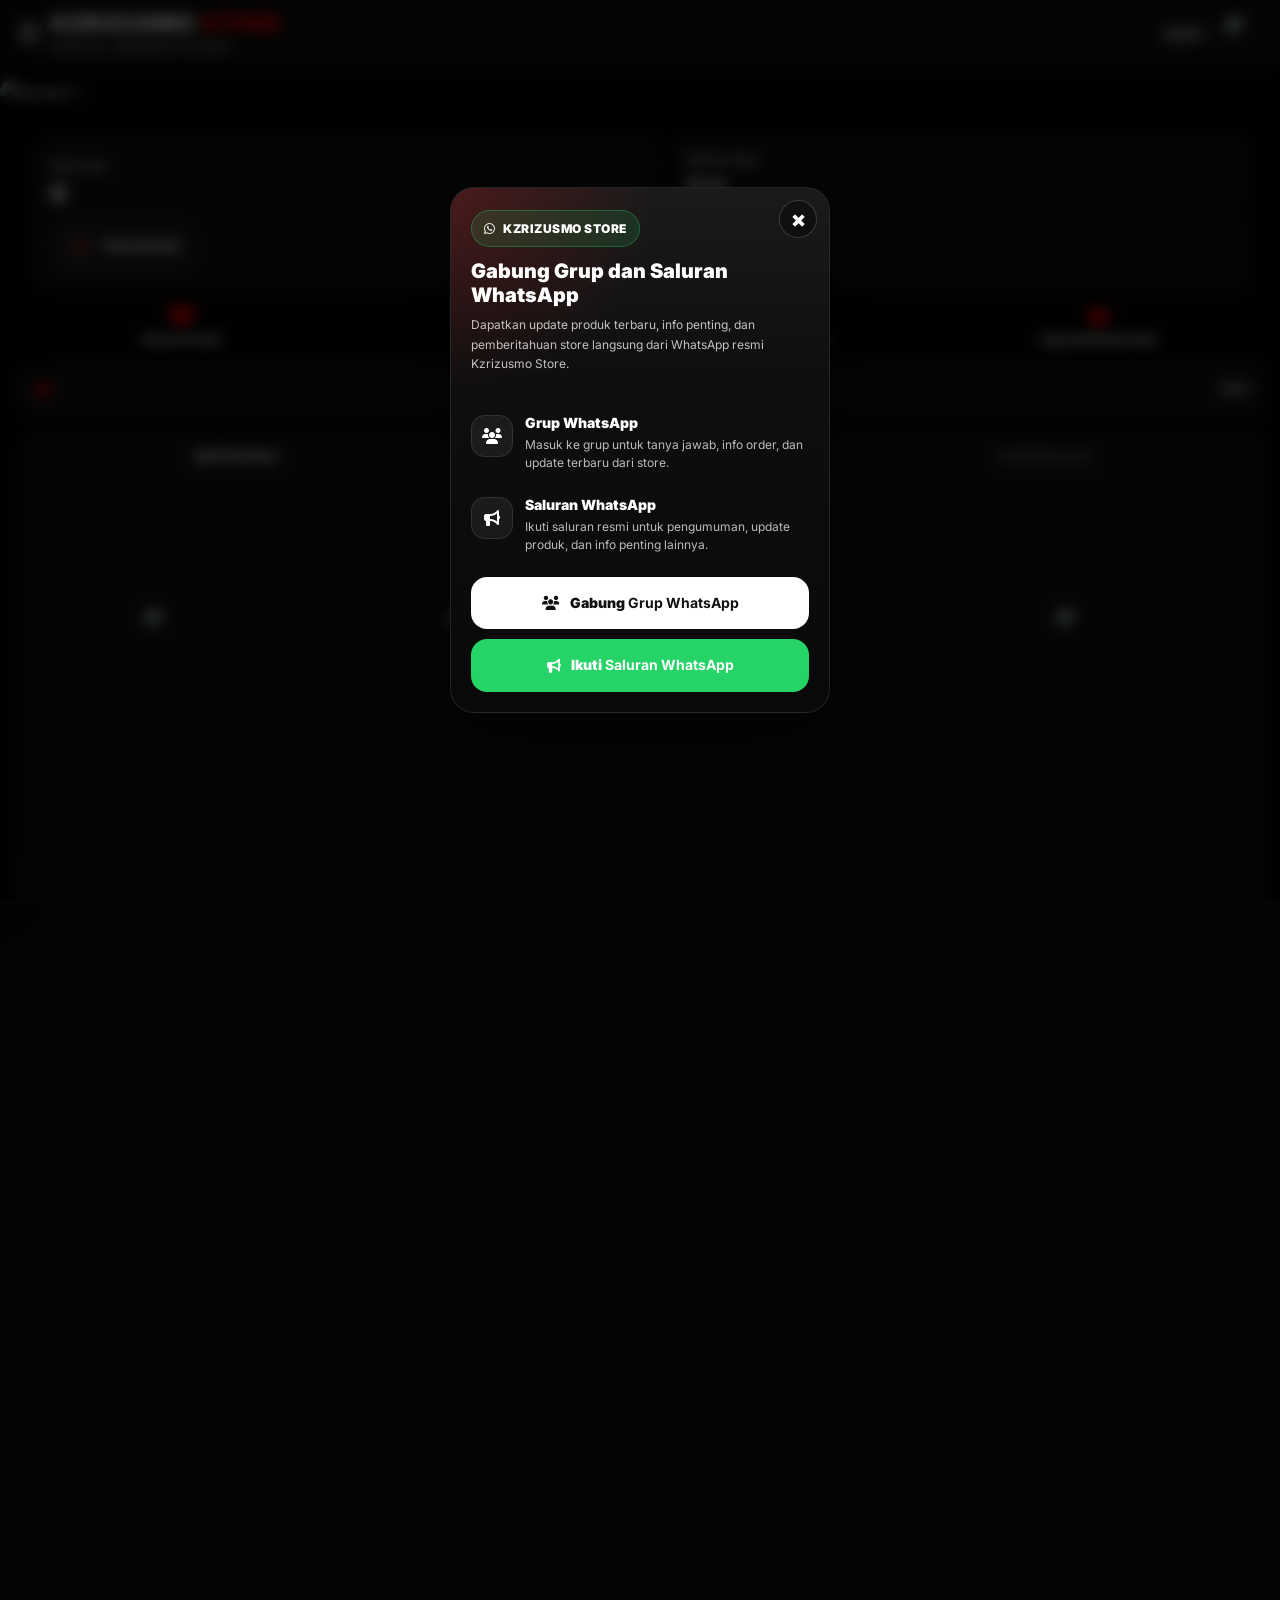
==== commit 3f62e265: "Add files via upload" ====
--- a/index.html
+++ b/index.html
@@ -7328,140 +7328,309 @@
 })();
 </script>
 
-<style id="kz-sosmed-link-target-format-style">
-#page-sosmed #kzSosmedLinkTargetHint{
-  display:block;
-  margin:0 20px 14px;
-  padding:14px;
-  border-radius:16px;
-  border:1px solid rgba(255,255,255,.10);
-  background:linear-gradient(180deg,rgba(255,255,255,.04),rgba(255,255,255,.02));
-  box-shadow:0 10px 24px rgba(0,0,0,.18);
-}
-#page-sosmed #kzSosmedLinkTargetHint .kz-sosmed-format-title{
-  display:flex;
-  align-items:center;
-  gap:8px;
-  font-size:13px;
-  font-weight:900;
-  letter-spacing:.04em;
-  margin-bottom:10px;
-  color:var(--text-main);
-}
-#page-sosmed #kzSosmedLinkTargetHint .kz-sosmed-format-title i{
-  color:var(--primary);
-}
-#page-sosmed #kzSosmedLinkTargetHint .kz-sosmed-format-box{
-  padding:12px 14px;
-  border-radius:14px;
-  border:1px dashed rgba(255,255,255,.14);
-  background:rgba(0,0,0,.18);
-  color:var(--text-main);
-  font-size:13px;
-  font-weight:800;
-  line-height:1.7;
-  white-space:pre-line;
-  word-break:break-word;
-}
-#page-sosmed #kzSosmedLinkTargetHint .kz-sosmed-format-sub{
-  margin-top:10px;
-  color:var(--text-sec);
-  font-size:11px;
-  line-height:1.5;
-}
-@media (max-width:640px){
-  #page-sosmed #kzSosmedLinkTargetHint{
-    margin:0 16px 12px;
-    padding:12px;
-  }
-  #page-sosmed #kzSosmedLinkTargetHint .kz-sosmed-format-box{
-    font-size:12px;
-    padding:11px 12px;
-  }
-}
-</style>
-<script id="kz-sosmed-link-target-format-script">
+
+
+<style id="kz-sosmed-payment-link-target-style">
+#paySosmedLinkTargetField .pay-sub{
+  margin-top:6px;
+  line-height:1.45;
+}
+</style>
+<script id="kz-sosmed-payment-link-target-patch">
 (function(){
-  if(window.__kzSosmedLinkTargetFormatApplied) return;
-  window.__kzSosmedLinkTargetFormatApplied = true;
-
-  function q(sel, root){
-    try{return (root || document).querySelector(sel)}catch(e){return null}
-  }
-
-  function ensureHint(){
-    var page = q('#page-sosmed');
-    if(!page) return null;
-    var hint = q('#kzSosmedLinkTargetHint', page);
-    if(!hint){
-      hint = document.createElement('div');
-      hint.id = 'kzSosmedLinkTargetHint';
-      hint.innerHTML = ''
-        + '<div class="kz-sosmed-format-title"><i class="fas fa-link"></i> Format Link Target</div>'
-        + '<div class="kz-sosmed-format-box">Link target:\n(https://...)</div>'
-        + '<div class="kz-sosmed-format-sub">Gunakan format ini saat mengisi data order suntik sosmed yang butuh link target.</div>';
+  if(window.__kzSosmedPaymentLinkTargetPatchApplied) return;
+  window.__kzSosmedPaymentLinkTargetPatchApplied = true;
+
+  function byId(id){
+    try{return document.getElementById(id)}catch(e){return null}
+  }
+  function norm(v){
+    return String(v == null ? '' : v).trim();
+  }
+  function looksSosmedName(name){
+    var s = norm(name).toLowerCase();
+    return /(suntik\s*sosmed|followers?|likes?|views?|subscriber|subscribers|reaction|retweet|tweet|threads|twitter|instagram|tiktok|youtube|whatsapp|shopee|spotify|discord|pinterest|linkedin|snack\s*video|website\s*traffic|web\s*traffic|channel members|channel reaction|poll votes|konten|audit)/.test(s);
+  }
+  function isVisible(el){
+    if(!el) return false;
+    try{
+      if(el.offsetParent !== null) return true;
+      var cs = window.getComputedStyle ? getComputedStyle(el) : null;
+      return !!(cs && cs.display !== 'none' && cs.visibility !== 'hidden');
+    }catch(e){
+      return false;
     }
-
-    var search = q('.search-container', page);
-    var list = q('#sosmedProductList', page) || q('#kzSosmedStableList', page);
-    var stableTabs = q('[data-kz-sosmed-stable-root]', page);
-
-    if(search && hint.parentNode !== page){
-      search.insertAdjacentElement('afterend', hint);
-    }else if(search && hint.previousElementSibling !== search){
-      page.insertBefore(hint, search.nextSibling);
-    }else if(!search && stableTabs && hint.parentNode !== page){
-      stableTabs.insertAdjacentElement('afterend', hint);
-    }else if(!search && list && hint.parentNode !== page){
-      page.insertBefore(hint, list);
-    }else if(!hint.parentNode){
-      page.appendChild(hint);
+  }
+  function isSosmedContext(){
+    try{
+      if(String(window.__kzLastSidebarSection || '').toLowerCase() === 'sosmed') return true;
+    }catch(e){}
+    try{
+      if(window.payState && (window.payState.isSosmed || window.payState.sosmedInfoRequired)) return true;
+    }catch(e){}
+    try{
+      if(window.payState && looksSosmedName(window.payState.product || '')) return true;
+    }catch(e){}
+    try{
+      var page = byId('page-sosmed');
+      if(isVisible(page)) return true;
+    }catch(e){}
+    return false;
+  }
+  function ensureWrap(){
+    var anchor = byId('payWhatsappFieldDefault');
+    if(!anchor) return null;
+    var wrap = byId('paySosmedLinkTargetField');
+    if(!wrap){
+      wrap = document.createElement('div');
+      wrap.className = 'pay-field';
+      wrap.id = 'paySosmedLinkTargetField';
+      wrap.style.display = 'none';
+      wrap.innerHTML = ''
+        + '<label class="pay-label" for="payLinkTargetInput">Link target :</label>'
+        + '<input autocomplete="url" class="pay-input" id="payLinkTargetInput" inputmode="url" placeholder="https://..." type="url" />'
+        + '<div class="pay-sub">Isi link target dengan format lengkap, contoh: https://...</div>';
+      anchor.insertAdjacentElement('afterend', wrap);
+      var input = byId('payLinkTargetInput');
+      if(input && !input.__kzBound){
+        input.__kzBound = true;
+        input.addEventListener('input', function(){
+          this.__kzTouched = true;
+          syncState(true);
+        });
+        input.addEventListener('blur', function(){
+          syncState(true);
+        });
+      }
     }
-    return hint;
-  }
-
-  function schedule(){
-    setTimeout(ensureHint, 0);
-    setTimeout(ensureHint, 120);
-    setTimeout(ensureHint, 360);
-  }
-
-  var oldNavTo = window.navTo;
-  if(typeof oldNavTo === 'function' && !oldNavTo.__kzSosmedLinkTargetFormatWrapped){
-    var wrappedNav = function(){
-      var res = oldNavTo.apply(this, arguments);
-      if(String(arguments[0] || '') === 'sosmed-page') schedule();
+    return wrap;
+  }
+  function ensureHidden(){
+    var form = byId('payProofForm');
+    if(!form) return null;
+    var input = byId('payFormLinkTarget');
+    if(!input){
+      input = document.createElement('input');
+      input.type = 'hidden';
+      input.id = 'payFormLinkTarget';
+      input.name = 'link_target';
+      form.appendChild(input);
+    }
+    return input;
+  }
+  function ensureSummaryRow(){
+    var anchor = byId('payRowWA');
+    if(!anchor) return null;
+    var row = byId('payRowLinkTarget');
+    if(!row){
+      row = document.createElement('div');
+      row.className = 'pay-srow';
+      row.id = 'payRowLinkTarget';
+      row.style.display = 'none';
+      row.innerHTML = '<span>Link Target</span><b id="paySumLinkTarget">-</b>';
+      anchor.insertAdjacentElement('afterend', row);
+    }
+    return row;
+  }
+  function getInput(){
+    return byId('payLinkTargetInput');
+  }
+  function getSavedValue(){
+    try{
+      if(window.payState){
+        if(window.payState.targetOverride) return norm(window.payState.targetOverride);
+        if(window.payState.linkTarget) return norm(window.payState.linkTarget);
+      }
+    }catch(e){}
+    return '';
+  }
+  function setSavedValue(val){
+    try{
+      if(!window.payState) return;
+      var clean = norm(val);
+      if(clean){
+        window.payState.targetOverride = clean;
+        window.payState.linkTarget = clean;
+        window.payState.isSosmed = true;
+        window.payState.sosmedInfoRequired = true;
+      }else{
+        try{ delete window.payState.targetOverride; }catch(e){ window.payState.targetOverride = ''; }
+        try{ delete window.payState.linkTarget; }catch(e){ window.payState.linkTarget = ''; }
+      }
+      if(typeof savePayStorage === 'function') savePayStorage();
+    }catch(e){}
+  }
+  function isValidLink(val){
+    return /^https?:\/\/\S+$/i.test(norm(val));
+  }
+  function syncState(saveToState){
+    var wrap = ensureWrap();
+    if(!wrap) return;
+    var hidden = ensureHidden();
+    var row = ensureSummaryRow();
+    var show = isSosmedContext();
+    wrap.style.display = show ? '' : 'none';
+
+    var input = getInput();
+    if(!input) return;
+
+    if(show && !input.__kzTouched){
+      var saved = getSavedValue();
+      if(saved && input.value !== saved) input.value = saved;
+    }
+
+    var val = norm(input.value);
+    if(!show){
+      val = '';
+      input.value = '';
+      input.__kzTouched = false;
+    }
+
+    input.required = !!show;
+    if(hidden) hidden.value = val;
+
+    if(row){
+      var sum = byId('paySumLinkTarget');
+      row.style.display = show && val ? '' : 'none';
+      if(sum) sum.textContent = val || '-';
+    }
+
+    if(saveToState) setSavedValue(val);
+  }
+  function clearField(){
+    var input = getInput();
+    if(input){
+      input.value = '';
+      input.__kzTouched = false;
+    }
+    var hidden = byId('payFormLinkTarget');
+    if(hidden) hidden.value = '';
+    var row = byId('payRowLinkTarget');
+    if(row) row.style.display = 'none';
+    try{
+      if(window.payState){
+        delete window.payState.targetOverride;
+        delete window.payState.linkTarget;
+      }
+    }catch(e){}
+  }
+  function validateBeforeSend(){
+    syncState(true);
+    if(!isSosmedContext()) return true;
+    var input = getInput();
+    if(!input) return true;
+    var val = norm(input.value);
+    if(!val){
+      try{ if(typeof setPayStatus === 'function') setPayStatus('⚠️ Isi Link target terlebih dulu.'); }catch(e){}
+      try{ input.focus(); }catch(e){}
+      return false;
+    }
+    if(!isValidLink(val)){
+      try{ if(typeof setPayStatus === 'function') setPayStatus('⚠️ Format Link target harus diawali https:// atau http://'); }catch(e){}
+      try{ input.focus(); }catch(e){}
+      return false;
+    }
+    return true;
+  }
+  function patchEmailJs(){
+    try{
+      if(!window.emailjs || window.emailjs.__kzLinkTargetPatched) return;
+      var oldSendForm = window.emailjs.sendForm;
+      if(typeof oldSendForm !== 'function') return;
+      window.emailjs.sendForm = function(){
+        try{
+          syncState(true);
+          var link = norm(getInput() && getInput().value);
+          if(link){
+            var line = 'Link Target: ' + link;
+            ['payFormDetail','payFormMessage'].forEach(function(id){
+              var el = byId(id);
+              if(!el) return;
+              var txt = String(el.value || '');
+              if(txt.indexOf(line) === -1){
+                el.value = txt ? txt + '\n' + line : line;
+              }
+            });
+          }
+        }catch(e){}
+        return oldSendForm.apply(this, arguments);
+      };
+      window.emailjs.__kzLinkTargetPatched = true;
+    }catch(e){}
+  }
+  function scheduleSync(){
+    setTimeout(function(){ syncState(false); patchEmailJs(); }, 0);
+    setTimeout(function(){ syncState(false); patchEmailJs(); }, 120);
+    setTimeout(function(){ syncState(false); patchEmailJs(); }, 500);
+  }
+
+  var oldOpenPaymentFlow = window.openPaymentFlow;
+  if(typeof oldOpenPaymentFlow === 'function' && !oldOpenPaymentFlow.__kzSosmedLinkWrapped){
+    var wrappedOpenPaymentFlow = function(){
+      var res = oldOpenPaymentFlow.apply(this, arguments);
+      scheduleSync();
       return res;
     };
-    wrappedNav.__kzSosmedLinkTargetFormatWrapped = true;
-    window.navTo = wrappedNav;
-  }
-
-  ['initSosmedPage','renderSosmedProducts','setSosmedPlatform'].forEach(function(name){
-    var fn = window[name];
-    if(typeof fn !== 'function' || fn.__kzSosmedLinkTargetFormatWrapped) return;
-    var wrapped = function(){
-      var res = fn.apply(this, arguments);
-      schedule();
+    wrappedOpenPaymentFlow.__kzSosmedLinkWrapped = true;
+    window.openPaymentFlow = wrappedOpenPaymentFlow;
+  }
+
+  var oldResetPaymentFlowState = window.resetPaymentFlowState;
+  if(typeof oldResetPaymentFlowState === 'function' && !oldResetPaymentFlowState.__kzSosmedLinkWrapped){
+    var wrappedResetPaymentFlowState = function(){
+      var res = oldResetPaymentFlowState.apply(this, arguments);
+      clearField();
+      scheduleSync();
       return res;
     };
-    wrapped.__kzSosmedLinkTargetFormatWrapped = true;
-    window[name] = wrapped;
-  });
+    wrappedResetPaymentFlowState.__kzSosmedLinkWrapped = true;
+    window.resetPaymentFlowState = wrappedResetPaymentFlowState;
+  }
+
+  var oldSyncPaySummaryUI = window.syncPaySummaryUI;
+  if(typeof oldSyncPaySummaryUI === 'function' && !oldSyncPaySummaryUI.__kzSosmedLinkWrapped){
+    var wrappedSyncPaySummaryUI = function(){
+      var res = oldSyncPaySummaryUI.apply(this, arguments);
+      syncState(false);
+      return res;
+    };
+    wrappedSyncPaySummaryUI.__kzSosmedLinkWrapped = true;
+    window.syncPaySummaryUI = wrappedSyncPaySummaryUI;
+  }
+
+  var oldSendPaymentProof = window.sendPaymentProof;
+  if(typeof oldSendPaymentProof === 'function' && !oldSendPaymentProof.__kzSosmedLinkWrapped){
+    var wrappedSendPaymentProof = async function(){
+      patchEmailJs();
+      if(!validateBeforeSend()) return;
+      return await oldSendPaymentProof.apply(this, arguments);
+    };
+    wrappedSendPaymentProof.__kzSosmedLinkWrapped = true;
+    window.sendPaymentProof = wrappedSendPaymentProof;
+  }
 
   try{
-    var page = q('#page-sosmed');
-    if(page && typeof MutationObserver !== 'undefined'){
-      var mo = new MutationObserver(function(){ schedule(); });
-      mo.observe(page, {childList:true, subtree:true, attributes:true, attributeFilter:['style','class']});
+    var payOverlay = byId('payOverlay');
+    if(payOverlay && typeof MutationObserver !== 'undefined'){
+      var mo = new MutationObserver(function(){ scheduleSync(); });
+      mo.observe(payOverlay, {childList:true, subtree:true, attributes:true, attributeFilter:['style','class']});
     }
   }catch(e){}
 
   if(document.readyState === 'loading'){
-    document.addEventListener('DOMContentLoaded', schedule, {once:true});
+    document.addEventListener('DOMContentLoaded', function(){
+      ensureWrap();
+      ensureHidden();
+      ensureSummaryRow();
+      scheduleSync();
+    }, {once:true});
   }else{
-    schedule();
-  }
-  window.addEventListener('load', schedule, {once:true});
+    ensureWrap();
+    ensureHidden();
+    ensureSummaryRow();
+    scheduleSync();
+  }
+  window.addEventListener('load', function(){ scheduleSync(); }, {once:true});
 })();
 </script>
+
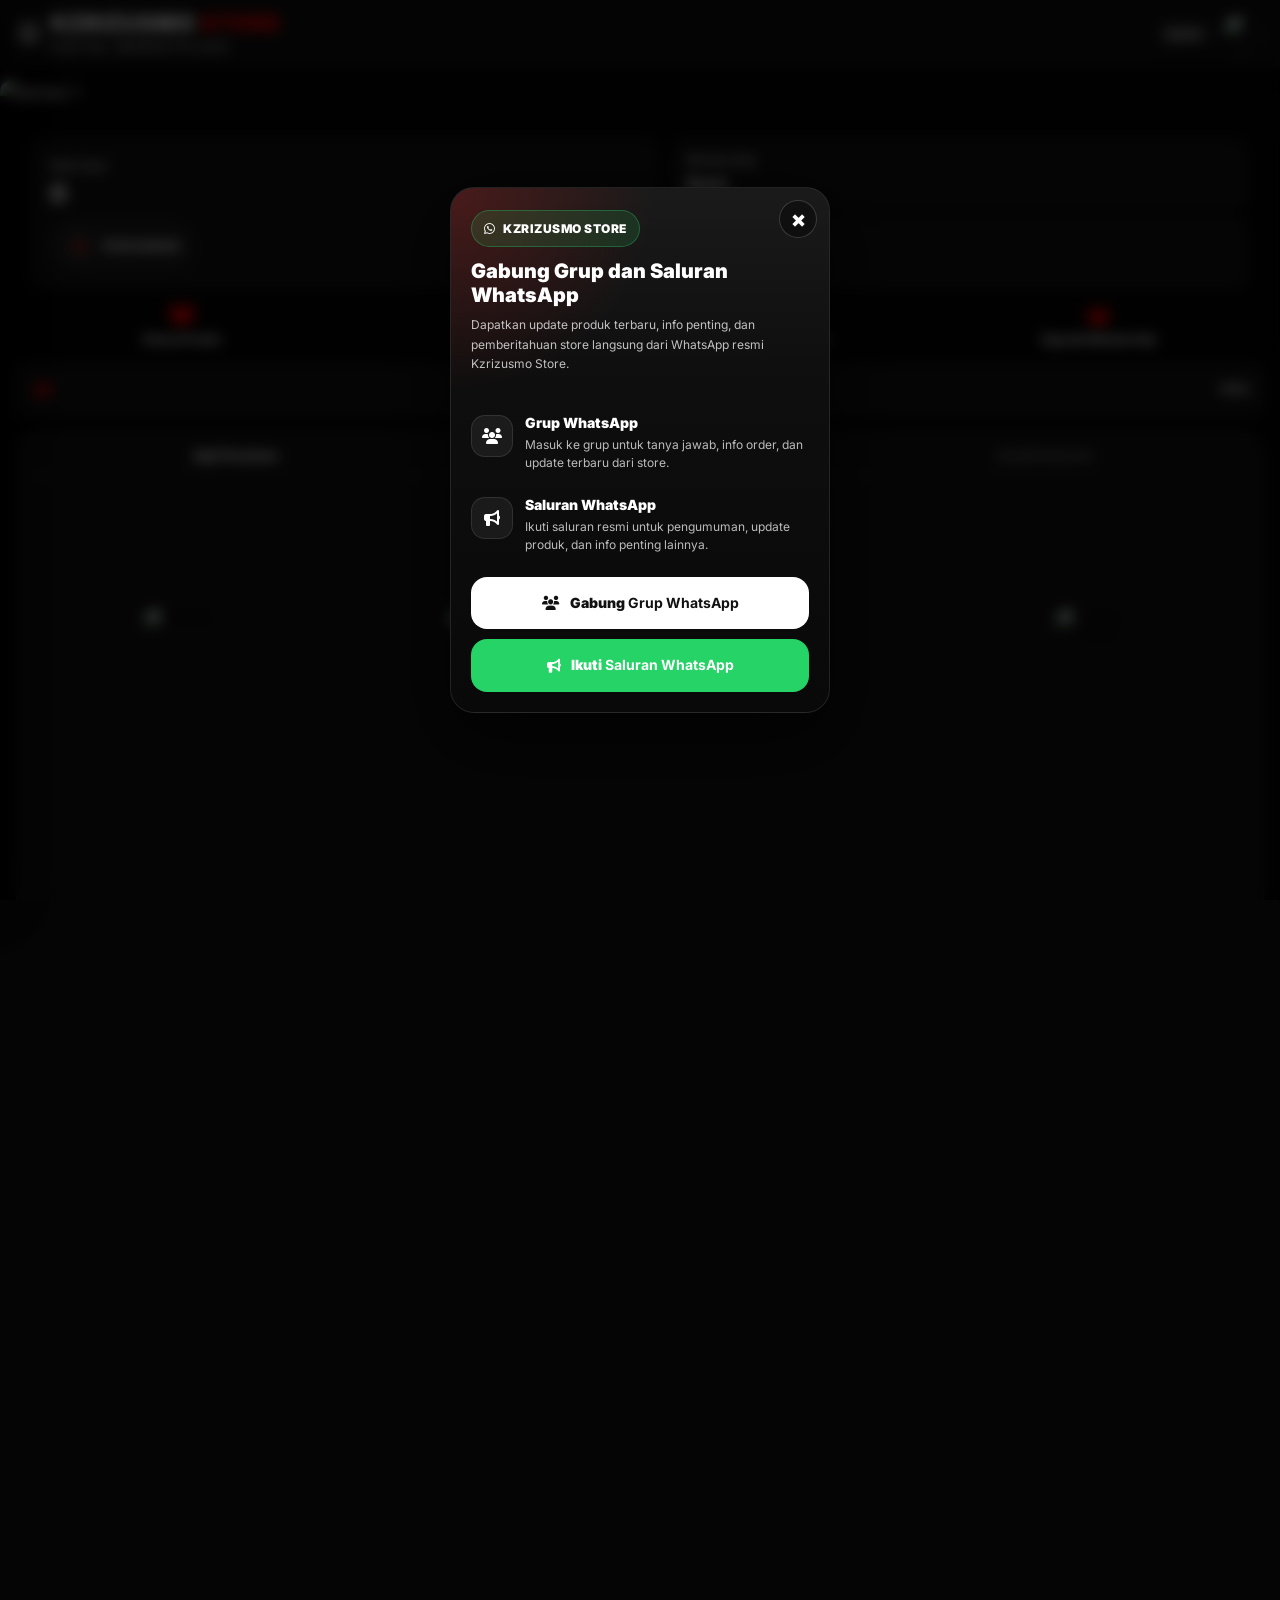
==== commit f84ab6bf: "Add files via upload" ====
--- a/index.html
+++ b/index.html
@@ -1945,7 +1945,7 @@
   }
 }
 </style>
-<style id="kz-welcome-popup-disable-patch">#welcomePopup{display:none!important;visibility:hidden!important;pointer-events:none!important}</style><style id="kz-social-logo-instagram-style">.kz-footer-social-btn .kz-social-logo{width:22px;height:22px;display:block;object-fit:cover;border-radius:6px;margin:0;}.kz-footer-social-btn .kz-social-logo-instagram{box-shadow:0 4px 10px rgba(0,0,0,.18);}</style></head><body class="kz-sidebar-home"><div class="statusbar-space"></div><div class="app-wrapper"><div id="welcomePopup" style="display:none !important;"></div><div id="payOverlay" onclick="onPayOverlayClick(event)"><div aria-label="Payment" aria-modal="true" class="pay-modal" onclick="event.stopPropagation()" role="dialog"><div class="pay-head"><div><h3>Payment</h3><div class="pay-sub">Produk: <b id="payProductName">-</b><span class="pay-server-badge" id="payServerBadge" style="display:none;">S1</span></div></div><div class="pay-row"><div class="pay-badge" id="payTimerBadge"><span class="pay-dot" id="payTimerDot"></span><span id="payTimerText">Timer: belum mulai</span></div><button aria-label="Close" class="pay-close" onclick="closePaymentFlow()">×</button></div></div><div aria-live="polite" class="pay-toast" id="payToast"></div><div class="pay-body"><div id="payMainView"><div style="font-weight:900">Metode Pembayaran</div><div class="pay-grid" id="payMethodGrid"><div class="pay-method" data-method="qris" onclick="selectPaymentMethod('qris')">QRIS</div><div class="pay-method" data-method="dana" onclick="selectPaymentMethod('dana')">DANA</div><div class="pay-method" data-method="gopay" onclick="selectPaymentMethod('gopay')">GOPAY</div><div class="pay-method" data-method="ovo" onclick="selectPaymentMethod('ovo')">OVO</div></div><div class="pay-panel" id="payDetailPanel" style="display:none;"><div class="pay-row" style="justify-content:space-between"><div style="font-weight:900">Detail Pembayaran</div><div class="pay-sub" id="payDeadlineText">Batas: -</div></div><div id="payQRISWrap" style="display:none; margin-top:10px;"><img alt="QRIS" class="pay-qr" id="payQrisImg"/><button class="pay-btn secondary" id="payBtnDownloadQRIS" onclick="downloadQris()" type="button">DOWNLOAD QRIS</button></div><div id="payNumberWrap" style="display:none; margin-top:10px;"><div class="pay-number"><code id="payNumberText">-</code><button class="pay-btn secondary" onclick="copyPaymentNumber()" style="width:auto; padding:10px 12px; margin-top:0;" type="button">SALIN</button></div></div><div class="pay-info" id="payMethodInfo" style="display:block; margin-top:10px;"></div><div class="pay-upload" id="payUploadSection"><div id="payUploadTitle" style="font-weight:900">Upload Bukti Pembayaran</div><form enctype="multipart/form-data" id="payProofForm" method="post"><input name="to_email" type="hidden" value="kzrizusmostore@gmail.com"/><input id="payFormOrderId" name="order_id" type="hidden" value=""/><input id="payFormProduct" name="product_name" type="hidden" value=""/><input id="payFormUnitPrice" name="unit_price" type="hidden" value=""/><input id="payFormTotal" name="total_price" type="hidden" value=""/><input id="payFormMethod" name="payment_method" type="hidden" value=""/><input id="payFormValue" name="payment_value" type="hidden" value=""/><input id="payFormDeadline" name="payment_deadline" type="hidden" value=""/><input id="payFormSubject" name="subject" type="hidden" value=""/><input id="payFormMessage" name="message" type="hidden" value=""/><input id="payFormFromName" name="from_name" type="hidden" value=""/><input id="payFormSenderName" name="sender_name" type="hidden" value=""/><input id="payFormWA" name="whatsapp" type="hidden" value=""/><textarea id="payFormDetail" name="order_detail" style="display:none"></textarea><div class="pay-summary"><div class="pay-srow"><span>Produk</span><b id="paySumProduct">-</b></div><div class="pay-srow"><span>Harga Satuan</span><b id="paySumUnit">-</b></div><div class="pay-srow"><span>Jumlah</span><div class="pay-qty-wrap"><button class="qty-btn" id="payQtyMinus" type="button">−</button><input class="pay-input pay-qty" id="payQtyInput" inputmode="numeric" min="1" name="qty" required="" type="number" value="1"/><button class="qty-btn" id="payQtyPlus" type="button">+</button></div></div><div class="pay-srow"><span>Subtotal</span><b id="paySumSubtotal">-</b></div><div class="pay-srow" id="payRowDiscount" style="display:none;"><span>Diskon Member</span><b id="paySumDiscount">-</b></div><div class="pay-srow" id="payRowPromo" style="display:none;"><span>Diskon Promo</span><b id="paySumPromo">-</b></div><div class="pay-srow" id="payRowUnique" style="display:none;"><span>Diskon Unik</span><b id="paySumUnique">-</b></div><div class="pay-srow"><span>Total Bayar</span><b id="paySumTotal">-</b></div><div class="pay-srow" id="payRowPromoCode" style="display:none;"><span>Kode Promo</span><b id="paySumPromoCode">-</b></div><div class="pay-srow" id="payRowSender" style="display:none;"><span>Username</span><b id="paySumSender">-</b></div><div class="pay-srow" id="payRowWA" style="display:none;"><span>Nomor WhatsApp</span><b id="paySumWA">-</b></div></div><div class="pay-field" id="payPromoField"><label class="pay-label" for="payPromoInput">Kode Promo (opsional)</label><div class="pay-inline"><input autocomplete="off" class="pay-input" id="payPromoInput" placeholder="contoh: KZR019" type="text"/><button class="pay-btn secondary" id="payPromoApplyBtn" onclick="applyPromoCode()" style="width:auto; padding:10px 12px; margin-top:0;" type="button">PAKAI</button><button class="pay-btn secondary" id="payPromoClearBtn" onclick="clearPromoCode()" style="width:auto; padding:10px 12px; margin-top:0; opacity:.85;" type="button">HAPUS</button></div><div class="pay-sub" id="payPromoHint" style="margin-top:6px;">Kode aktif s/d 25 April: KZR019, KZR004, KZR026, KZR07K, KZR23K</div></div><div class="pay-field" id="payZusmoUidField" style="display:none;"><label class="pay-label" for="payZusmoUidInput">UID :</label><input autocomplete="off" class="pay-input" id="payZusmoUidInput" inputmode="numeric" name="zusmo_uid" pattern="[0-9]*" placeholder="Masukkan UID" type="text"/></div><div class="pay-field" id="payWhatsappFieldDefault"><label class="pay-label" for="payWhatsappInput">Nomor WhatsApp :</label><input autocomplete="tel" class="pay-input" id="payWhatsappInput" inputmode="tel" name="buyer_whatsapp" placeholder="08" required="" type="tel"/></div><div id="payZusmoFields" style="display:none;"><div class="pay-field"><label class="pay-label">Pilih Game :</label><div class="pay-choice-grid two" id="payZusmoGameChoices"><button class="pay-choice-btn" data-group="game" data-value="Free Fire" type="button">FREE FIRE</button><button class="pay-choice-btn" data-group="game" data-value="FF Max" type="button">FF MAX</button></div><input id="payZusmoGameInput" name="zusmo_game" type="hidden" value=""/></div><div class="pay-field"><label class="pay-label">Pilih Device :</label><div class="pay-choice-grid two" id="payZusmoPlatformChoices"><button class="pay-choice-btn" data-group="platform" data-value="Android" type="button">ANDROID</button><button class="pay-choice-btn" data-group="platform" data-value="iOS" type="button">IOS</button></div><input id="payZusmoPlatformInput" name="zusmo_platform" type="hidden" value=""/></div></div><input accept="image/*,.pdf,application/pdf" class="kz-file-input-native" id="payFileInput" type="file"/><input id="payFormProofInfo" name="proof_info" type="hidden" value=""/></form><button class="pay-btn secondary" id="payBtnUpload" onclick="triggerPayUpload()" type="button">UPLOAD BUKTI</button><div class="pay-preview" id="payPreview"><img alt="Preview" id="payPreviewImg"/><div><div id="payPreviewName" style="font-weight:900">-</div><div class="pay-sub">Jika sudah benar, klik tombol kirim.</div></div></div><button class="pay-btn" id="payBtnSend" onclick="sendPaymentProof()" type="button">KONFIRMASI &amp; KIRIM</button><div class="pay-status" id="payStatus"></div></div><div class="pay-info">Pastikan seluruh data diisi dengan benar dan nomor WhatsApp dalam keadaan aktif.
+<style id="kz-welcome-popup-disable-patch">#welcomePopup{display:none!important;visibility:hidden!important;pointer-events:none!important}</style><style id="kz-social-logo-instagram-style">.kz-footer-social-btn .kz-social-logo{width:22px;height:22px;display:block;object-fit:cover;border-radius:6px;margin:0;}.kz-footer-social-btn .kz-social-logo-instagram{box-shadow:0 4px 10px rgba(0,0,0,.18);}</style></head><body class="kz-sidebar-home"><div class="statusbar-space"></div><div class="app-wrapper"><div id="welcomePopup" style="display:none !important;"></div><div id="payOverlay" onclick="onPayOverlayClick(event)"><div aria-label="Payment" aria-modal="true" class="pay-modal" onclick="event.stopPropagation()" role="dialog"><div class="pay-head"><div><h3>Payment</h3><div class="pay-sub">Produk: <b id="payProductName">-</b><span class="pay-server-badge" id="payServerBadge" style="display:none;">S1</span></div></div><div class="pay-row"><div class="pay-badge" id="payTimerBadge"><span class="pay-dot" id="payTimerDot"></span><span id="payTimerText">Timer: belum mulai</span></div><button aria-label="Close" class="pay-close" onclick="closePaymentFlow()">×</button></div></div><div aria-live="polite" class="pay-toast" id="payToast"></div><div class="pay-body"><div id="payMainView"><div style="font-weight:900">Metode Pembayaran</div><div class="pay-grid" id="payMethodGrid"><div class="pay-method" data-method="qris" onclick="selectPaymentMethod('qris')">QRIS</div><div class="pay-method" data-method="dana" onclick="selectPaymentMethod('dana')">DANA</div><div class="pay-method" data-method="gopay" onclick="selectPaymentMethod('gopay')">GOPAY</div><div class="pay-method" data-method="ovo" onclick="selectPaymentMethod('ovo')">OVO</div></div><div class="pay-panel" id="payDetailPanel" style="display:none;"><div class="pay-row" style="justify-content:space-between"><div style="font-weight:900">Detail Pembayaran</div><div class="pay-sub" id="payDeadlineText">Batas: -</div></div><div id="payQRISWrap" style="display:none; margin-top:10px;"><img alt="QRIS" class="pay-qr" id="payQrisImg"/><button class="pay-btn secondary" id="payBtnDownloadQRIS" onclick="downloadQris()" type="button">DOWNLOAD QRIS</button></div><div id="payNumberWrap" style="display:none; margin-top:10px;"><div class="pay-number"><code id="payNumberText">-</code><button class="pay-btn secondary" onclick="copyPaymentNumber()" style="width:auto; padding:10px 12px; margin-top:0;" type="button">SALIN</button></div></div><div class="pay-info" id="payMethodInfo" style="display:block; margin-top:10px;"></div><div class="pay-upload" id="payUploadSection"><div id="payUploadTitle" style="font-weight:900">Upload Bukti Pembayaran</div><form enctype="multipart/form-data" id="payProofForm" method="post"><input name="to_email" type="hidden" value="kzrizusmostore@gmail.com"/><input id="payFormOrderId" name="order_id" type="hidden" value=""/><input id="payFormProduct" name="product_name" type="hidden" value=""/><input id="payFormUnitPrice" name="unit_price" type="hidden" value=""/><input id="payFormTotal" name="total_price" type="hidden" value=""/><input id="payFormMethod" name="payment_method" type="hidden" value=""/><input id="payFormValue" name="payment_value" type="hidden" value=""/><input id="payFormDeadline" name="payment_deadline" type="hidden" value=""/><input id="payFormSubject" name="subject" type="hidden" value=""/><input id="payFormMessage" name="message" type="hidden" value=""/><input id="payFormFromName" name="from_name" type="hidden" value=""/><input id="payFormSenderName" name="sender_name" type="hidden" value=""/><input id="payFormWA" name="whatsapp" type="hidden" value=""/><input id="payFormLinkTarget" name="link_target" type="hidden" value=""/><textarea id="payFormDetail" name="order_detail" style="display:none"></textarea><div class="pay-summary"><div class="pay-srow"><span>Produk</span><b id="paySumProduct">-</b></div><div class="pay-srow"><span>Harga Satuan</span><b id="paySumUnit">-</b></div><div class="pay-srow"><span>Jumlah</span><div class="pay-qty-wrap"><button class="qty-btn" id="payQtyMinus" type="button">−</button><input class="pay-input pay-qty" id="payQtyInput" inputmode="numeric" min="1" name="qty" required="" type="number" value="1"/><button class="qty-btn" id="payQtyPlus" type="button">+</button></div></div><div class="pay-srow"><span>Subtotal</span><b id="paySumSubtotal">-</b></div><div class="pay-srow" id="payRowDiscount" style="display:none;"><span>Diskon Member</span><b id="paySumDiscount">-</b></div><div class="pay-srow" id="payRowPromo" style="display:none;"><span>Diskon Promo</span><b id="paySumPromo">-</b></div><div class="pay-srow" id="payRowUnique" style="display:none;"><span>Diskon Unik</span><b id="paySumUnique">-</b></div><div class="pay-srow"><span>Total Bayar</span><b id="paySumTotal">-</b></div><div class="pay-srow" id="payRowPromoCode" style="display:none;"><span>Kode Promo</span><b id="paySumPromoCode">-</b></div><div class="pay-srow" id="payRowSender" style="display:none;"><span>Username</span><b id="paySumSender">-</b></div><div class="pay-srow" id="payRowWA" style="display:none;"><span>Nomor WhatsApp</span><b id="paySumWA">-</b></div><div class="pay-srow" id="payRowLinkTarget" style="display:none;"><span>Link Target</span><b id="paySumLinkTarget">-</b></div></div><div class="pay-field" id="payPromoField"><label class="pay-label" for="payPromoInput">Kode Promo (opsional)</label><div class="pay-inline"><input autocomplete="off" class="pay-input" id="payPromoInput" placeholder="contoh: KZR019" type="text"/><button class="pay-btn secondary" id="payPromoApplyBtn" onclick="applyPromoCode()" style="width:auto; padding:10px 12px; margin-top:0;" type="button">PAKAI</button><button class="pay-btn secondary" id="payPromoClearBtn" onclick="clearPromoCode()" style="width:auto; padding:10px 12px; margin-top:0; opacity:.85;" type="button">HAPUS</button></div><div class="pay-sub" id="payPromoHint" style="margin-top:6px;">Kode aktif s/d 25 April: KZR019, KZR004, KZR026, KZR07K, KZR23K</div></div><div class="pay-field" id="payZusmoUidField" style="display:none;"><label class="pay-label" for="payZusmoUidInput">UID :</label><input autocomplete="off" class="pay-input" id="payZusmoUidInput" inputmode="numeric" name="zusmo_uid" pattern="[0-9]*" placeholder="Masukkan UID" type="text"/></div><div class="pay-field" id="payWhatsappFieldDefault"><label class="pay-label" for="payWhatsappInput">Nomor WhatsApp :</label><input autocomplete="tel" class="pay-input" id="payWhatsappInput" inputmode="tel" name="buyer_whatsapp" placeholder="08" required="" type="tel"/></div><div class="pay-field" id="paySosmedLinkTargetField" style="display:none;"><label class="pay-label" for="payLinkTargetInput">Link target :</label><input autocomplete="url" class="pay-input" id="payLinkTargetInput" inputmode="url" name="buyer_link_target" placeholder="https://..." type="url"/><div class="pay-sub" id="payLinkTargetHint" style="margin-top:6px; display:none;">Masukkan link target yang ingin diproses.</div></div><div id="payZusmoFields" style="display:none;"><div class="pay-field"><label class="pay-label">Pilih Game :</label><div class="pay-choice-grid two" id="payZusmoGameChoices"><button class="pay-choice-btn" data-group="game" data-value="Free Fire" type="button">FREE FIRE</button><button class="pay-choice-btn" data-group="game" data-value="FF Max" type="button">FF MAX</button></div><input id="payZusmoGameInput" name="zusmo_game" type="hidden" value=""/></div><div class="pay-field"><label class="pay-label">Pilih Device :</label><div class="pay-choice-grid two" id="payZusmoPlatformChoices"><button class="pay-choice-btn" data-group="platform" data-value="Android" type="button">ANDROID</button><button class="pay-choice-btn" data-group="platform" data-value="iOS" type="button">IOS</button></div><input id="payZusmoPlatformInput" name="zusmo_platform" type="hidden" value=""/></div></div><input accept="image/*,.pdf,application/pdf" class="kz-file-input-native" id="payFileInput" type="file"/><input id="payFormProofInfo" name="proof_info" type="hidden" value=""/></form><button class="pay-btn secondary" id="payBtnUpload" onclick="triggerPayUpload()" type="button">UPLOAD BUKTI</button><div class="pay-preview" id="payPreview"><img alt="Preview" id="payPreviewImg"/><div><div id="payPreviewName" style="font-weight:900">-</div><div class="pay-sub">Jika sudah benar, klik tombol kirim.</div></div></div><button class="pay-btn" id="payBtnSend" onclick="sendPaymentProof()" type="button">KONFIRMASI &amp; KIRIM</button><div class="pay-status" id="payStatus"></div></div><div class="pay-info">Pastikan seluruh data diisi dengan benar dan nomor WhatsApp dalam keadaan aktif.
 
 </div></div><div data-state="success" id="paySuccessView" style="display:none;"><div class="pay-success-wrap"><div class="pay-success-card"><div aria-hidden="true" class="pay-success-check"><svg aria-label="Sukses" role="img" viewbox="0 0 100 100"><circle class="ring" cx="50" cy="50" r="45"></circle><path class="tick" d="M30 52 L45 67 L72 38"></path></svg></div><div class="pay-success-title" id="paySuccessTitle">Bukti Pembayaran Terkirim</div><div class="pay-success-sub" id="paySuccessSub">Harap menunggu. Sedang diproses...</div><div class="rc-prod pay-success-prod"><img alt="Produk" id="paySuccessProductImg"/><div><div class="rc-prod-name" id="paySuccessProductName2">-</div></div></div><div class="pay-success-meta"><div class="pay-srow"><span>Order ID</span><b id="paySuccessOrderId">-</b></div><div class="pay-srow"><span>Waktu Order</span><b id="paySuccessOrderTime">-</b></div><div class="pay-srow"><span>Username</span><b id="paySuccessSenderName">-</b></div><div class="pay-srow"><span>WhatsApp</span><b id="paySuccessBuyerWA">-</b></div><div class="pay-srow"><span>Produk</span><b id="paySuccessProduct">-</b></div><div class="pay-srow"><span>Total Bayar</span><b id="paySuccessTotal">-</b></div><div class="pay-srow"><span>Metode</span><b id="paySuccessMethod">-</b></div><div class="pay-srow"><span>Tujuan</span><b id="paySuccessTarget">-</b></div></div><div class="pay-success-steps" id="paySuccessSteps"><div class="pay-step done"><i class="fas fa-check"></i> Bukti pembayaran berhasil dikirim</div><div class="pay-step"><i class="fas fa-clock"></i> Menunggu verifikasi admin</div><div class="pay-step"><i class="fab fa-whatsapp"></i> Proses kirim data akun ke WhatsApp</div></div><div class="pay-success-actions" id="paySuccessActions"><button class="pay-btn secondary" id="payBtnStruk" onclick="kzOpenReceiptFromSuccess()" type="button">STRUK</button><button class="pay-btn" id="payBtnFinish" onclick="kzTryFinishPayment()" type="button">SELESAI</button></div><div class="pay-success-note">
         Admin akan segera memproses pesanan Anda.
@@ -5573,7 +5573,293 @@
   else boot();
   window.addEventListener('load', function(){ setTimeout(boot, 60); setTimeout(boot, 240); });
 })();
-</script></body></html>
+</script>
+<script id="kz-sosmed-link-target-payment-patch">
+(function(){
+  if(window.__kzSosmedLinkTargetPatchApplied) return;
+  window.__kzSosmedLinkTargetPatchApplied = true;
+  function byId(id){ try{return document.getElementById(id);}catch(e){return null;} }
+  function norm(v){ return String(v == null ? '' : v).trim(); }
+  function lower(v){ return norm(v).toLowerCase(); }
+  function isVisible(el){
+    if(!el) return false;
+    try{
+      var st = window.getComputedStyle ? window.getComputedStyle(el) : null;
+      if(st && (st.display === 'none' || st.visibility === 'hidden')) return false;
+      return true;
+    }catch(e){ return !!el; }
+  }
+  function overlayOpen(){
+    var el = byId('payOverlay');
+    if(!el) return false;
+    try{ return isVisible(el) && (el.style.display === 'block' || el.style.display === '' || (window.getComputedStyle(el).display !== 'none')); }catch(e){ return false; }
+  }
+  function looksSosmedText(v){
+    var s = lower(v);
+    if(!s) return false;
+    if(/(^|\b)suntik\b/.test(s)) return true;
+    if(/followers?|views?|likes?|subscribers?|subscriber|komentar|comment|reach|watch ?hours?|jam tayang/.test(s)) return true;
+    if(/instagram|tiktok|youtube|facebook|telegram|whatsapp|twitter|\bx\b/.test(s)) return true;
+    return false;
+  }
+  function currentProductText(){
+    var arr = [];
+    try{ if(window.payState){ arr.push(window.payState.product||''); arr.push(window.payState.appName||''); } }catch(e){}
+    try{ arr.push((byId('payProductName')||{}).textContent || ''); }catch(e){}
+    return arr.join(' | ');
+  }
+  function isSosmedContext(){
+    try{ if(lower(window.__kzLastSidebarSection) === 'sosmed') return true; }catch(e){}
+    try{ if(window.payState && (window.payState.isSosmed || window.payState.sosmedInfoRequired)) return true; }catch(e){}
+    if(looksSosmedText(currentProductText())) return true;
+    try{
+      var page = byId('page-sosmed');
+      if(page && isVisible(page) && lower((document.body && document.body.className) || '').indexOf('kz-sidebar') > -1) return true;
+    }catch(e){}
+    return false;
+  }
+  function ensureField(){
+    var wrap = byId('paySosmedLinkTargetField');
+    var anchor = byId('payWhatsappFieldDefault');
+    if(!wrap && anchor){
+      wrap = document.createElement('div');
+      wrap.className = 'pay-field';
+      wrap.id = 'paySosmedLinkTargetField';
+      wrap.style.display = 'none';
+      wrap.innerHTML = '<label class="pay-label" for="payLinkTargetInput">Link target :</label><input autocomplete="url" class="pay-input" id="payLinkTargetInput" inputmode="url" name="buyer_link_target" placeholder="https://..." type="url"/><div class="pay-sub" id="payLinkTargetHint" style="margin-top:6px; display:none;">Masukkan link target yang ingin diproses.</div>';
+      anchor.insertAdjacentElement('afterend', wrap);
+    }
+    var input = byId('payLinkTargetInput');
+    if(input && !input.dataset.kzBound){
+      input.dataset.kzBound = '1';
+      ['input','change','blur'].forEach(function(evt){
+        input.addEventListener(evt, function(){
+          input.dataset.kzTouched = '1';
+          syncAll(true);
+        }, true);
+      });
+    }
+    return wrap;
+  }
+  function ensureHidden(){
+    var form = byId('payProofForm');
+    if(!form) return null;
+    var hidden = byId('payFormLinkTarget');
+    if(!hidden){
+      hidden = document.createElement('input');
+      hidden.type = 'hidden';
+      hidden.id = 'payFormLinkTarget';
+      hidden.name = 'link_target';
+      form.appendChild(hidden);
+    }
+    return hidden;
+  }
+  function ensureSummary(){
+    var row = byId('payRowLinkTarget');
+    var anchor = byId('payRowWA');
+    if(!row && anchor){
+      row = document.createElement('div');
+      row.className = 'pay-srow';
+      row.id = 'payRowLinkTarget';
+      row.style.display = 'none';
+      row.innerHTML = '<span>Link Target</span><b id="paySumLinkTarget">-</b>';
+      anchor.insertAdjacentElement('afterend', row);
+    }
+    return row;
+  }
+  function getValue(){
+    var input = byId('payLinkTargetInput');
+    return norm(input && input.value);
+  }
+  function getSaved(){
+    try{
+      if(window.payState){
+        if(norm(window.payState.linkTarget)) return norm(window.payState.linkTarget);
+        if(norm(window.payState.targetOverride)) return norm(window.payState.targetOverride);
+      }
+    }catch(e){}
+    return '';
+  }
+  function saveValue(v){
+    try{
+      if(!window.payState) return;
+      var clean = norm(v);
+      if(clean){
+        window.payState.linkTarget = clean;
+        window.payState.targetOverride = clean;
+        window.payState.isSosmed = true;
+        window.payState.sosmedInfoRequired = true;
+      }else{
+        delete window.payState.linkTarget;
+        delete window.payState.targetOverride;
+      }
+      if(typeof savePayStorage === 'function') savePayStorage();
+    }catch(e){}
+  }
+  function validLink(v){ return /^https?:\/\/\S+$/i.test(norm(v)); }
+  function renderHint(show, msg){
+    var hint = byId('payLinkTargetHint');
+    if(!hint) return;
+    hint.style.display = show ? 'block' : 'none';
+    hint.textContent = msg || 'Masukkan link target yang ingin diproses.';
+  }
+  function syncAll(save){
+    ensureField(); ensureHidden(); ensureSummary();
+    var show = isSosmedContext();
+    var wrap = byId('paySosmedLinkTargetField');
+    var input = byId('payLinkTargetInput');
+    var hidden = byId('payFormLinkTarget');
+    var row = byId('payRowLinkTarget');
+    var sum = byId('paySumLinkTarget');
+    if(!wrap || !input) return;
+    if(show && !input.dataset.kzTouched){
+      var saved = getSaved();
+      if(saved && input.value !== saved) input.value = saved;
+    }
+    if(!show){
+      wrap.style.display = 'none';
+      input.required = false;
+      renderHint(false, '');
+      if(hidden) hidden.value = '';
+      if(row) row.style.display = 'none';
+      if(sum) sum.textContent = '-';
+      return;
+    }
+    wrap.style.display = '';
+    input.required = true;
+    var val = getValue();
+    if(hidden) hidden.value = val;
+    if(sum) sum.textContent = val || '-';
+    if(row) row.style.display = val ? 'flex' : 'none';
+    if(save) saveValue(val);
+    if(!val) renderHint(false, '');
+    else if(validLink(val)) renderHint(false, '');
+    else renderHint(true, 'Format harus diawali https:// atau http://');
+  }
+  function validateBeforeSend(){
+    syncAll(true);
+    if(!isSosmedContext()) return true;
+    var input = byId('payLinkTargetInput');
+    var val = getValue();
+    if(!input) return true;
+    if(!val){
+      try{ if(typeof setPayStatus === 'function') setPayStatus('⚠️ Isi Link target terlebih dulu.'); }catch(e){}
+      try{ input.focus(); }catch(e){}
+      renderHint(true, 'Isi link target dulu.');
+      return false;
+    }
+    if(!validLink(val)){
+      try{ if(typeof setPayStatus === 'function') setPayStatus('⚠️ Format Link target harus diawali https:// atau http://'); }catch(e){}
+      try{ input.focus(); }catch(e){}
+      renderHint(true, 'Format harus diawali https:// atau http://');
+      return false;
+    }
+    return true;
+  }
+  function extraLines(){
+    var val = getValue();
+    return val ? ['Link target: ' + val] : [];
+  }
+  function queueSync(){
+    setTimeout(function(){ syncAll(false); }, 0);
+    setTimeout(function(){ syncAll(false); }, 120);
+    setTimeout(function(){ syncAll(false); }, 500);
+  }
+  var oldOrderNow = window.orderNow;
+  if(typeof oldOrderNow === 'function' && !oldOrderNow.__kzLinkTargetWrapped){
+    var wrappedOrderNow = function(){
+      var noServer = arguments.length > 6 ? arguments[6] : false;
+      if(noServer === true || String(noServer).toLowerCase() === 'true'){
+        try{ window.__kzLastSidebarSection = 'sosmed'; }catch(e){}
+        try{ if(window.payState) window.payState.isSosmed = true; }catch(e){}
+      }
+      var out = oldOrderNow.apply(this, arguments);
+      queueSync();
+      return out;
+    };
+    wrappedOrderNow.__kzLinkTargetWrapped = true;
+    window.orderNow = wrappedOrderNow;
+  }
+  var oldOpenPaymentFlow = window.openPaymentFlow;
+  if(typeof oldOpenPaymentFlow === 'function' && !oldOpenPaymentFlow.__kzLinkTargetWrapped){
+    var wrappedOpen = function(){
+      var out = oldOpenPaymentFlow.apply(this, arguments);
+      queueSync();
+      return out;
+    };
+    wrappedOpen.__kzLinkTargetWrapped = true;
+    window.openPaymentFlow = wrappedOpen;
+  }
+  var oldStartNewOrder = window.startNewOrder;
+  if(typeof oldStartNewOrder === 'function' && !oldStartNewOrder.__kzLinkTargetWrapped){
+    var wrappedStart = function(){
+      var out = oldStartNewOrder.apply(this, arguments);
+      queueSync();
+      return out;
+    };
+    wrappedStart.__kzLinkTargetWrapped = true;
+    window.startNewOrder = wrappedStart;
+  }
+  var oldSyncPaySummaryUI = window.syncPaySummaryUI;
+  if(typeof oldSyncPaySummaryUI === 'function' && !oldSyncPaySummaryUI.__kzLinkTargetSummaryWrapped){
+    var wrappedSummary = function(){
+      var out = oldSyncPaySummaryUI.apply(this, arguments);
+      syncAll(false);
+      return out;
+    };
+    wrappedSummary.__kzLinkTargetSummaryWrapped = true;
+    window.syncPaySummaryUI = wrappedSummary;
+  }
+  var oldValidatePaySendButton = window.validatePaySendButton;
+  if(typeof oldValidatePaySendButton === 'function' && !oldValidatePaySendButton.__kzLinkTargetValidateWrapped){
+    var wrappedValidate = function(){
+      var out = oldValidatePaySendButton.apply(this, arguments);
+      syncAll(false);
+      return out;
+    };
+    wrappedValidate.__kzLinkTargetValidateWrapped = true;
+    window.validatePaySendButton = wrappedValidate;
+  }
+  var oldSendPaymentProof = window.sendPaymentProof;
+  if(typeof oldSendPaymentProof === 'function' && !oldSendPaymentProof.__kzLinkTargetWrapped){
+    var wrappedSend = function(){
+      if(!validateBeforeSend()) return;
+      syncAll(true);
+      return oldSendPaymentProof.apply(this, arguments);
+    };
+    wrappedSend.__kzLinkTargetWrapped = true;
+    window.sendPaymentProof = wrappedSend;
+  }
+  var oldZusmoLines = window.kzGetZusmoBetaDetailLines;
+  if(typeof oldZusmoLines === 'function' && !oldZusmoLines.__kzLinkTargetWrapped){
+    var wrappedLines = function(){
+      var lines = [];
+      try{ lines = oldZusmoLines.apply(this, arguments) || []; }catch(e){ lines = []; }
+      return lines.concat(extraLines());
+    };
+    wrappedLines.__kzLinkTargetWrapped = true;
+    window.kzGetZusmoBetaDetailLines = wrappedLines;
+  }else if(typeof oldZusmoLines !== 'function'){
+    window.kzGetZusmoBetaDetailLines = function(){ return extraLines(); };
+  }
+  try{
+    var payOverlay = byId('payOverlay');
+    if(payOverlay && typeof MutationObserver !== 'undefined'){
+      var mo = new MutationObserver(function(){ if(overlayOpen()) queueSync(); });
+      mo.observe(payOverlay, {attributes:true, childList:true, subtree:true, attributeFilter:['style','class']});
+    }
+  }catch(e){}
+  if(document.readyState === 'loading'){
+    document.addEventListener('DOMContentLoaded', function(){ ensureField(); ensureHidden(); ensureSummary(); queueSync(); }, {once:true});
+  }else{
+    ensureField(); ensureHidden(); ensureSummary(); queueSync();
+  }
+  try{ window.addEventListener('pageshow', queueSync); }catch(e){}
+  try{ window.addEventListener('load', queueSync, {once:true}); }catch(e){}
+})();
+</script>
+
+</body></html>
 <script id="kz-tagihan-tab-center-override">(function(){
   if(document.getElementById('kz-tagihan-tab-center-style')) return;
   var style = document.createElement('style');
@@ -7327,310 +7613,3 @@
   });
 })();
 </script>
-
-
-
-<style id="kz-sosmed-payment-link-target-style">
-#paySosmedLinkTargetField .pay-sub{
-  margin-top:6px;
-  line-height:1.45;
-}
-</style>
-<script id="kz-sosmed-payment-link-target-patch">
-(function(){
-  if(window.__kzSosmedPaymentLinkTargetPatchApplied) return;
-  window.__kzSosmedPaymentLinkTargetPatchApplied = true;
-
-  function byId(id){
-    try{return document.getElementById(id)}catch(e){return null}
-  }
-  function norm(v){
-    return String(v == null ? '' : v).trim();
-  }
-  function looksSosmedName(name){
-    var s = norm(name).toLowerCase();
-    return /(suntik\s*sosmed|followers?|likes?|views?|subscriber|subscribers|reaction|retweet|tweet|threads|twitter|instagram|tiktok|youtube|whatsapp|shopee|spotify|discord|pinterest|linkedin|snack\s*video|website\s*traffic|web\s*traffic|channel members|channel reaction|poll votes|konten|audit)/.test(s);
-  }
-  function isVisible(el){
-    if(!el) return false;
-    try{
-      if(el.offsetParent !== null) return true;
-      var cs = window.getComputedStyle ? getComputedStyle(el) : null;
-      return !!(cs && cs.display !== 'none' && cs.visibility !== 'hidden');
-    }catch(e){
-      return false;
-    }
-  }
-  function isSosmedContext(){
-    try{
-      if(String(window.__kzLastSidebarSection || '').toLowerCase() === 'sosmed') return true;
-    }catch(e){}
-    try{
-      if(window.payState && (window.payState.isSosmed || window.payState.sosmedInfoRequired)) return true;
-    }catch(e){}
-    try{
-      if(window.payState && looksSosmedName(window.payState.product || '')) return true;
-    }catch(e){}
-    try{
-      var page = byId('page-sosmed');
-      if(isVisible(page)) return true;
-    }catch(e){}
-    return false;
-  }
-  function ensureWrap(){
-    var anchor = byId('payWhatsappFieldDefault');
-    if(!anchor) return null;
-    var wrap = byId('paySosmedLinkTargetField');
-    if(!wrap){
-      wrap = document.createElement('div');
-      wrap.className = 'pay-field';
-      wrap.id = 'paySosmedLinkTargetField';
-      wrap.style.display = 'none';
-      wrap.innerHTML = ''
-        + '<label class="pay-label" for="payLinkTargetInput">Link target :</label>'
-        + '<input autocomplete="url" class="pay-input" id="payLinkTargetInput" inputmode="url" placeholder="https://..." type="url" />'
-        + '<div class="pay-sub">Isi link target dengan format lengkap, contoh: https://...</div>';
-      anchor.insertAdjacentElement('afterend', wrap);
-      var input = byId('payLinkTargetInput');
-      if(input && !input.__kzBound){
-        input.__kzBound = true;
-        input.addEventListener('input', function(){
-          this.__kzTouched = true;
-          syncState(true);
-        });
-        input.addEventListener('blur', function(){
-          syncState(true);
-        });
-      }
-    }
-    return wrap;
-  }
-  function ensureHidden(){
-    var form = byId('payProofForm');
-    if(!form) return null;
-    var input = byId('payFormLinkTarget');
-    if(!input){
-      input = document.createElement('input');
-      input.type = 'hidden';
-      input.id = 'payFormLinkTarget';
-      input.name = 'link_target';
-      form.appendChild(input);
-    }
-    return input;
-  }
-  function ensureSummaryRow(){
-    var anchor = byId('payRowWA');
-    if(!anchor) return null;
-    var row = byId('payRowLinkTarget');
-    if(!row){
-      row = document.createElement('div');
-      row.className = 'pay-srow';
-      row.id = 'payRowLinkTarget';
-      row.style.display = 'none';
-      row.innerHTML = '<span>Link Target</span><b id="paySumLinkTarget">-</b>';
-      anchor.insertAdjacentElement('afterend', row);
-    }
-    return row;
-  }
-  function getInput(){
-    return byId('payLinkTargetInput');
-  }
-  function getSavedValue(){
-    try{
-      if(window.payState){
-        if(window.payState.targetOverride) return norm(window.payState.targetOverride);
-        if(window.payState.linkTarget) return norm(window.payState.linkTarget);
-      }
-    }catch(e){}
-    return '';
-  }
-  function setSavedValue(val){
-    try{
-      if(!window.payState) return;
-      var clean = norm(val);
-      if(clean){
-        window.payState.targetOverride = clean;
-        window.payState.linkTarget = clean;
-        window.payState.isSosmed = true;
-        window.payState.sosmedInfoRequired = true;
-      }else{
-        try{ delete window.payState.targetOverride; }catch(e){ window.payState.targetOverride = ''; }
-        try{ delete window.payState.linkTarget; }catch(e){ window.payState.linkTarget = ''; }
-      }
-      if(typeof savePayStorage === 'function') savePayStorage();
-    }catch(e){}
-  }
-  function isValidLink(val){
-    return /^https?:\/\/\S+$/i.test(norm(val));
-  }
-  function syncState(saveToState){
-    var wrap = ensureWrap();
-    if(!wrap) return;
-    var hidden = ensureHidden();
-    var row = ensureSummaryRow();
-    var show = isSosmedContext();
-    wrap.style.display = show ? '' : 'none';
-
-    var input = getInput();
-    if(!input) return;
-
-    if(show && !input.__kzTouched){
-      var saved = getSavedValue();
-      if(saved && input.value !== saved) input.value = saved;
-    }
-
-    var val = norm(input.value);
-    if(!show){
-      val = '';
-      input.value = '';
-      input.__kzTouched = false;
-    }
-
-    input.required = !!show;
-    if(hidden) hidden.value = val;
-
-    if(row){
-      var sum = byId('paySumLinkTarget');
-      row.style.display = show && val ? '' : 'none';
-      if(sum) sum.textContent = val || '-';
-    }
-
-    if(saveToState) setSavedValue(val);
-  }
-  function clearField(){
-    var input = getInput();
-    if(input){
-      input.value = '';
-      input.__kzTouched = false;
-    }
-    var hidden = byId('payFormLinkTarget');
-    if(hidden) hidden.value = '';
-    var row = byId('payRowLinkTarget');
-    if(row) row.style.display = 'none';
-    try{
-      if(window.payState){
-        delete window.payState.targetOverride;
-        delete window.payState.linkTarget;
-      }
-    }catch(e){}
-  }
-  function validateBeforeSend(){
-    syncState(true);
-    if(!isSosmedContext()) return true;
-    var input = getInput();
-    if(!input) return true;
-    var val = norm(input.value);
-    if(!val){
-      try{ if(typeof setPayStatus === 'function') setPayStatus('⚠️ Isi Link target terlebih dulu.'); }catch(e){}
-      try{ input.focus(); }catch(e){}
-      return false;
-    }
-    if(!isValidLink(val)){
-      try{ if(typeof setPayStatus === 'function') setPayStatus('⚠️ Format Link target harus diawali https:// atau http://'); }catch(e){}
-      try{ input.focus(); }catch(e){}
-      return false;
-    }
-    return true;
-  }
-  function patchEmailJs(){
-    try{
-      if(!window.emailjs || window.emailjs.__kzLinkTargetPatched) return;
-      var oldSendForm = window.emailjs.sendForm;
-      if(typeof oldSendForm !== 'function') return;
-      window.emailjs.sendForm = function(){
-        try{
-          syncState(true);
-          var link = norm(getInput() && getInput().value);
-          if(link){
-            var line = 'Link Target: ' + link;
-            ['payFormDetail','payFormMessage'].forEach(function(id){
-              var el = byId(id);
-              if(!el) return;
-              var txt = String(el.value || '');
-              if(txt.indexOf(line) === -1){
-                el.value = txt ? txt + '\n' + line : line;
-              }
-            });
-          }
-        }catch(e){}
-        return oldSendForm.apply(this, arguments);
-      };
-      window.emailjs.__kzLinkTargetPatched = true;
-    }catch(e){}
-  }
-  function scheduleSync(){
-    setTimeout(function(){ syncState(false); patchEmailJs(); }, 0);
-    setTimeout(function(){ syncState(false); patchEmailJs(); }, 120);
-    setTimeout(function(){ syncState(false); patchEmailJs(); }, 500);
-  }
-
-  var oldOpenPaymentFlow = window.openPaymentFlow;
-  if(typeof oldOpenPaymentFlow === 'function' && !oldOpenPaymentFlow.__kzSosmedLinkWrapped){
-    var wrappedOpenPaymentFlow = function(){
-      var res = oldOpenPaymentFlow.apply(this, arguments);
-      scheduleSync();
-      return res;
-    };
-    wrappedOpenPaymentFlow.__kzSosmedLinkWrapped = true;
-    window.openPaymentFlow = wrappedOpenPaymentFlow;
-  }
-
-  var oldResetPaymentFlowState = window.resetPaymentFlowState;
-  if(typeof oldResetPaymentFlowState === 'function' && !oldResetPaymentFlowState.__kzSosmedLinkWrapped){
-    var wrappedResetPaymentFlowState = function(){
-      var res = oldResetPaymentFlowState.apply(this, arguments);
-      clearField();
-      scheduleSync();
-      return res;
-    };
-    wrappedResetPaymentFlowState.__kzSosmedLinkWrapped = true;
-    window.resetPaymentFlowState = wrappedResetPaymentFlowState;
-  }
-
-  var oldSyncPaySummaryUI = window.syncPaySummaryUI;
-  if(typeof oldSyncPaySummaryUI === 'function' && !oldSyncPaySummaryUI.__kzSosmedLinkWrapped){
-    var wrappedSyncPaySummaryUI = function(){
-      var res = oldSyncPaySummaryUI.apply(this, arguments);
-      syncState(false);
-      return res;
-    };
-    wrappedSyncPaySummaryUI.__kzSosmedLinkWrapped = true;
-    window.syncPaySummaryUI = wrappedSyncPaySummaryUI;
-  }
-
-  var oldSendPaymentProof = window.sendPaymentProof;
-  if(typeof oldSendPaymentProof === 'function' && !oldSendPaymentProof.__kzSosmedLinkWrapped){
-    var wrappedSendPaymentProof = async function(){
-      patchEmailJs();
-      if(!validateBeforeSend()) return;
-      return await oldSendPaymentProof.apply(this, arguments);
-    };
-    wrappedSendPaymentProof.__kzSosmedLinkWrapped = true;
-    window.sendPaymentProof = wrappedSendPaymentProof;
-  }
-
-  try{
-    var payOverlay = byId('payOverlay');
-    if(payOverlay && typeof MutationObserver !== 'undefined'){
-      var mo = new MutationObserver(function(){ scheduleSync(); });
-      mo.observe(payOverlay, {childList:true, subtree:true, attributes:true, attributeFilter:['style','class']});
-    }
-  }catch(e){}
-
-  if(document.readyState === 'loading'){
-    document.addEventListener('DOMContentLoaded', function(){
-      ensureWrap();
-      ensureHidden();
-      ensureSummaryRow();
-      scheduleSync();
-    }, {once:true});
-  }else{
-    ensureWrap();
-    ensureHidden();
-    ensureSummaryRow();
-    scheduleSync();
-  }
-  window.addEventListener('load', function(){ scheduleSync(); }, {once:true});
-})();
-</script>
-
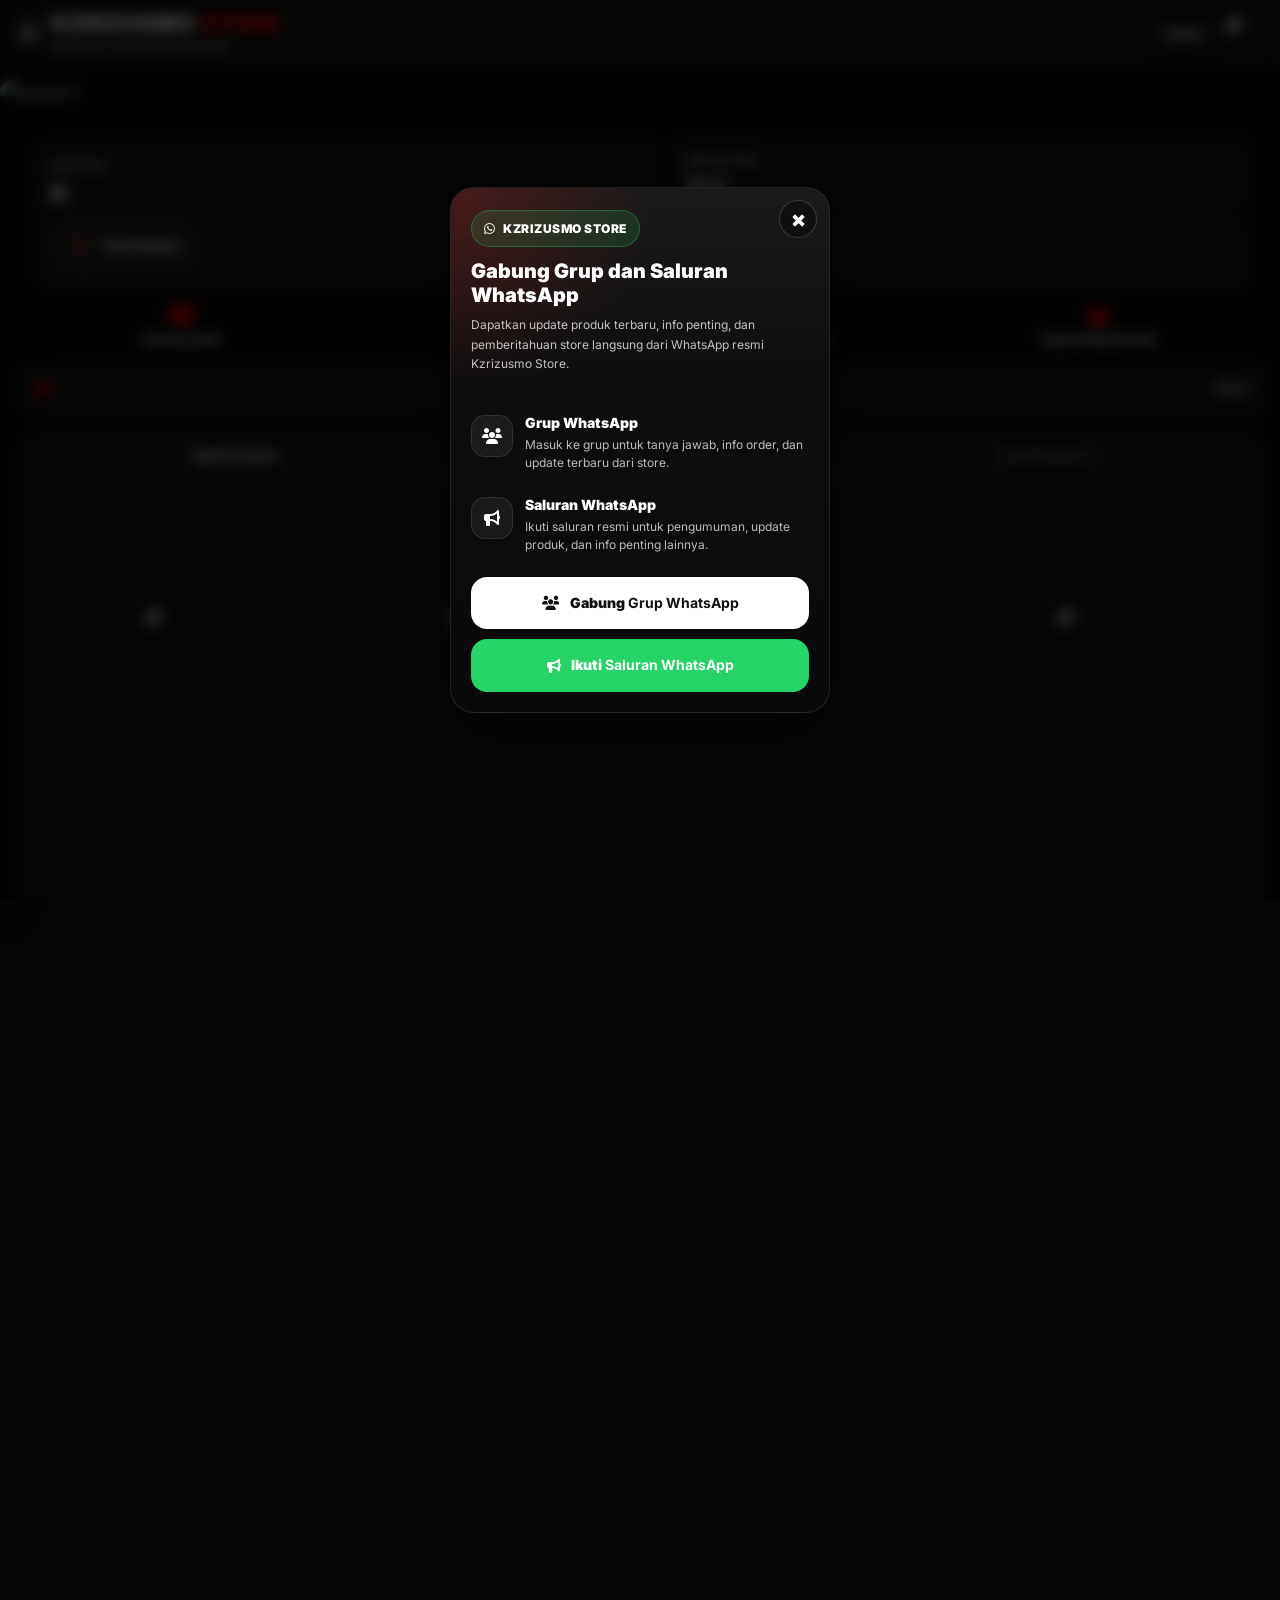
==== commit 819b6c4f: "Add files via upload" ====
--- a/index.html
+++ b/index.html
@@ -4770,10 +4770,7 @@
     var shell=document.createElement('div'); shell.className='auth-entry-shell';
     var hero=document.createElement('div');
     hero.className='auth-entry-hero';
-    hero.innerHTML=[
-      '<div>'
-      '</div>'
-    ].join('');
+    hero.innerHTML='';
     var panel=document.createElement('div');
     panel.className='auth-entry-panel';
     shell.appendChild(hero);
@@ -5578,284 +5575,119 @@
 (function(){
   if(window.__kzSosmedLinkTargetPatchApplied) return;
   window.__kzSosmedLinkTargetPatchApplied = true;
-  function byId(id){ try{return document.getElementById(id);}catch(e){return null;} }
+  function byId(id){ try{return document.getElementById(id);}catch(e){ return null; } }
   function norm(v){ return String(v == null ? '' : v).trim(); }
   function lower(v){ return norm(v).toLowerCase(); }
-  function isVisible(el){
-    if(!el) return false;
-    try{
-      var st = window.getComputedStyle ? window.getComputedStyle(el) : null;
-      if(st && (st.display === 'none' || st.visibility === 'hidden')) return false;
-      return true;
-    }catch(e){ return !!el; }
-  }
-  function overlayOpen(){
-    var el = byId('payOverlay');
-    if(!el) return false;
-    try{ return isVisible(el) && (el.style.display === 'block' || el.style.display === '' || (window.getComputedStyle(el).display !== 'none')); }catch(e){ return false; }
-  }
   function looksSosmedText(v){
     var s = lower(v);
     if(!s) return false;
-    if(/(^|\b)suntik\b/.test(s)) return true;
-    if(/followers?|views?|likes?|subscribers?|subscriber|komentar|comment|reach|watch ?hours?|jam tayang/.test(s)) return true;
-    if(/instagram|tiktok|youtube|facebook|telegram|whatsapp|twitter|\bx\b/.test(s)) return true;
-    return false;
+    return /(^|\b)suntik\b|followers?|views?|likes?|subscribers?|subscriber|komentar|comment|reach|watch ?hours?|jam tayang|instagram|tiktok|youtube|facebook|telegram|whatsapp|twitter|\bx\b/.test(s);
   }
   function currentProductText(){
     var arr = [];
-    try{ if(window.payState){ arr.push(window.payState.product||''); arr.push(window.payState.appName||''); } }catch(e){}
-    try{ arr.push((byId('payProductName')||{}).textContent || ''); }catch(e){}
+    try{ if(window.payState){ arr.push(window.payState.product || ''); arr.push(window.payState.appName || ''); } }catch(e){}
+    try{ arr.push((byId('payProductName') || {}).textContent || ''); }catch(e){}
     return arr.join(' | ');
   }
   function isSosmedContext(){
     try{ if(lower(window.__kzLastSidebarSection) === 'sosmed') return true; }catch(e){}
     try{ if(window.payState && (window.payState.isSosmed || window.payState.sosmedInfoRequired)) return true; }catch(e){}
-    if(looksSosmedText(currentProductText())) return true;
-    try{
-      var page = byId('page-sosmed');
-      if(page && isVisible(page) && lower((document.body && document.body.className) || '').indexOf('kz-sidebar') > -1) return true;
-    }catch(e){}
-    return false;
-  }
-  function ensureField(){
-    var wrap = byId('paySosmedLinkTargetField');
-    var anchor = byId('payWhatsappFieldDefault');
-    if(!wrap && anchor){
-      wrap = document.createElement('div');
-      wrap.className = 'pay-field';
-      wrap.id = 'paySosmedLinkTargetField';
-      wrap.style.display = 'none';
-      wrap.innerHTML = '<label class="pay-label" for="payLinkTargetInput">Link target :</label><input autocomplete="url" class="pay-input" id="payLinkTargetInput" inputmode="url" name="buyer_link_target" placeholder="https://..." type="url"/><div class="pay-sub" id="payLinkTargetHint" style="margin-top:6px; display:none;">Masukkan link target yang ingin diproses.</div>';
-      anchor.insertAdjacentElement('afterend', wrap);
-    }
-    var input = byId('payLinkTargetInput');
-    if(input && !input.dataset.kzBound){
-      input.dataset.kzBound = '1';
-      ['input','change','blur'].forEach(function(evt){
-        input.addEventListener(evt, function(){
-          input.dataset.kzTouched = '1';
-          syncAll(true);
-        }, true);
-      });
-    }
-    return wrap;
-  }
-  function ensureHidden(){
-    var form = byId('payProofForm');
-    if(!form) return null;
-    var hidden = byId('payFormLinkTarget');
-    if(!hidden){
-      hidden = document.createElement('input');
-      hidden.type = 'hidden';
-      hidden.id = 'payFormLinkTarget';
-      hidden.name = 'link_target';
-      form.appendChild(hidden);
-    }
-    return hidden;
-  }
-  function ensureSummary(){
-    var row = byId('payRowLinkTarget');
-    var anchor = byId('payRowWA');
-    if(!row && anchor){
-      row = document.createElement('div');
-      row.className = 'pay-srow';
-      row.id = 'payRowLinkTarget';
-      row.style.display = 'none';
-      row.innerHTML = '<span>Link Target</span><b id="paySumLinkTarget">-</b>';
-      anchor.insertAdjacentElement('afterend', row);
-    }
-    return row;
-  }
-  function getValue(){
-    var input = byId('payLinkTargetInput');
-    return norm(input && input.value);
-  }
-  function getSaved(){
-    try{
-      if(window.payState){
-        if(norm(window.payState.linkTarget)) return norm(window.payState.linkTarget);
-        if(norm(window.payState.targetOverride)) return norm(window.payState.targetOverride);
-      }
-    }catch(e){}
-    return '';
-  }
-  function saveValue(v){
-    try{
-      if(!window.payState) return;
-      var clean = norm(v);
-      if(clean){
-        window.payState.linkTarget = clean;
-        window.payState.targetOverride = clean;
-        window.payState.isSosmed = true;
-        window.payState.sosmedInfoRequired = true;
-      }else{
-        delete window.payState.linkTarget;
-        delete window.payState.targetOverride;
-      }
-      if(typeof savePayStorage === 'function') savePayStorage();
-    }catch(e){}
+    return looksSosmedText(currentProductText());
   }
   function validLink(v){ return /^https?:\/\/\S+$/i.test(norm(v)); }
-  function renderHint(show, msg){
-    var hint = byId('payLinkTargetHint');
-    if(!hint) return;
-    hint.style.display = show ? 'block' : 'none';
-    hint.textContent = msg || 'Masukkan link target yang ingin diproses.';
-  }
-  function syncAll(save){
-    ensureField(); ensureHidden(); ensureSummary();
-    var show = isSosmedContext();
+  function sync(save){
     var wrap = byId('paySosmedLinkTargetField');
     var input = byId('payLinkTargetInput');
     var hidden = byId('payFormLinkTarget');
     var row = byId('payRowLinkTarget');
     var sum = byId('paySumLinkTarget');
+    var hint = byId('payLinkTargetHint');
     if(!wrap || !input) return;
-    if(show && !input.dataset.kzTouched){
-      var saved = getSaved();
-      if(saved && input.value !== saved) input.value = saved;
+    var show = isSosmedContext();
+    var val = norm(input.value);
+    wrap.style.display = show ? '' : 'none';
+    input.required = !!show;
+    if(hidden) hidden.value = show ? val : '';
+    if(sum) sum.textContent = val || '-';
+    if(row) row.style.display = show && val ? 'flex' : 'none';
+    if(hint){
+      var bad = show && val && !validLink(val);
+      hint.style.display = bad ? 'block' : 'none';
+      hint.textContent = bad ? 'Format harus diawali https:// atau http://' : 'Masukkan link target yang ingin diproses.';
     }
-    if(!show){
-      wrap.style.display = 'none';
-      input.required = false;
-      renderHint(false, '');
-      if(hidden) hidden.value = '';
-      if(row) row.style.display = 'none';
-      if(sum) sum.textContent = '-';
-      return;
-    }
-    wrap.style.display = '';
-    input.required = true;
-    var val = getValue();
-    if(hidden) hidden.value = val;
-    if(sum) sum.textContent = val || '-';
-    if(row) row.style.display = val ? 'flex' : 'none';
-    if(save) saveValue(val);
-    if(!val) renderHint(false, '');
-    else if(validLink(val)) renderHint(false, '');
-    else renderHint(true, 'Format harus diawali https:// atau http://');
-  }
-  function validateBeforeSend(){
-    syncAll(true);
+    try{
+      if(save && window.payState){
+        if(show && val){
+          window.payState.linkTarget = val;
+          window.payState.targetOverride = val;
+          window.payState.isSosmed = true;
+          window.payState.sosmedInfoRequired = true;
+        }else if(window.payState){
+          delete window.payState.linkTarget;
+          delete window.payState.targetOverride;
+        }
+        if(typeof savePayStorage === 'function') savePayStorage();
+      }
+    }catch(e){}
+  }
+  function validate(){
+    sync(true);
     if(!isSosmedContext()) return true;
     var input = byId('payLinkTargetInput');
-    var val = getValue();
+    var val = norm(input && input.value);
     if(!input) return true;
     if(!val){
       try{ if(typeof setPayStatus === 'function') setPayStatus('⚠️ Isi Link target terlebih dulu.'); }catch(e){}
       try{ input.focus(); }catch(e){}
-      renderHint(true, 'Isi link target dulu.');
       return false;
     }
     if(!validLink(val)){
       try{ if(typeof setPayStatus === 'function') setPayStatus('⚠️ Format Link target harus diawali https:// atau http://'); }catch(e){}
       try{ input.focus(); }catch(e){}
-      renderHint(true, 'Format harus diawali https:// atau http://');
       return false;
     }
     return true;
   }
-  function extraLines(){
-    var val = getValue();
-    return val ? ['Link target: ' + val] : [];
-  }
-  function queueSync(){
-    setTimeout(function(){ syncAll(false); }, 0);
-    setTimeout(function(){ syncAll(false); }, 120);
-    setTimeout(function(){ syncAll(false); }, 500);
-  }
-  var oldOrderNow = window.orderNow;
-  if(typeof oldOrderNow === 'function' && !oldOrderNow.__kzLinkTargetWrapped){
-    var wrappedOrderNow = function(){
-      var noServer = arguments.length > 6 ? arguments[6] : false;
-      if(noServer === true || String(noServer).toLowerCase() === 'true'){
-        try{ window.__kzLastSidebarSection = 'sosmed'; }catch(e){}
-        try{ if(window.payState) window.payState.isSosmed = true; }catch(e){}
-      }
-      var out = oldOrderNow.apply(this, arguments);
-      queueSync();
-      return out;
-    };
-    wrappedOrderNow.__kzLinkTargetWrapped = true;
-    window.orderNow = wrappedOrderNow;
-  }
-  var oldOpenPaymentFlow = window.openPaymentFlow;
-  if(typeof oldOpenPaymentFlow === 'function' && !oldOpenPaymentFlow.__kzLinkTargetWrapped){
-    var wrappedOpen = function(){
-      var out = oldOpenPaymentFlow.apply(this, arguments);
-      queueSync();
-      return out;
-    };
-    wrappedOpen.__kzLinkTargetWrapped = true;
-    window.openPaymentFlow = wrappedOpen;
-  }
-  var oldStartNewOrder = window.startNewOrder;
-  if(typeof oldStartNewOrder === 'function' && !oldStartNewOrder.__kzLinkTargetWrapped){
-    var wrappedStart = function(){
-      var out = oldStartNewOrder.apply(this, arguments);
-      queueSync();
-      return out;
-    };
-    wrappedStart.__kzLinkTargetWrapped = true;
-    window.startNewOrder = wrappedStart;
-  }
-  var oldSyncPaySummaryUI = window.syncPaySummaryUI;
-  if(typeof oldSyncPaySummaryUI === 'function' && !oldSyncPaySummaryUI.__kzLinkTargetSummaryWrapped){
-    var wrappedSummary = function(){
-      var out = oldSyncPaySummaryUI.apply(this, arguments);
-      syncAll(false);
-      return out;
-    };
-    wrappedSummary.__kzLinkTargetSummaryWrapped = true;
-    window.syncPaySummaryUI = wrappedSummary;
-  }
-  var oldValidatePaySendButton = window.validatePaySendButton;
-  if(typeof oldValidatePaySendButton === 'function' && !oldValidatePaySendButton.__kzLinkTargetValidateWrapped){
-    var wrappedValidate = function(){
-      var out = oldValidatePaySendButton.apply(this, arguments);
-      syncAll(false);
-      return out;
-    };
-    wrappedValidate.__kzLinkTargetValidateWrapped = true;
-    window.validatePaySendButton = wrappedValidate;
-  }
-  var oldSendPaymentProof = window.sendPaymentProof;
-  if(typeof oldSendPaymentProof === 'function' && !oldSendPaymentProof.__kzLinkTargetWrapped){
-    var wrappedSend = function(){
-      if(!validateBeforeSend()) return;
-      syncAll(true);
-      return oldSendPaymentProof.apply(this, arguments);
-    };
-    wrappedSend.__kzLinkTargetWrapped = true;
-    window.sendPaymentProof = wrappedSend;
-  }
-  var oldZusmoLines = window.kzGetZusmoBetaDetailLines;
-  if(typeof oldZusmoLines === 'function' && !oldZusmoLines.__kzLinkTargetWrapped){
-    var wrappedLines = function(){
-      var lines = [];
-      try{ lines = oldZusmoLines.apply(this, arguments) || []; }catch(e){ lines = []; }
-      return lines.concat(extraLines());
-    };
-    wrappedLines.__kzLinkTargetWrapped = true;
-    window.kzGetZusmoBetaDetailLines = wrappedLines;
-  }else if(typeof oldZusmoLines !== 'function'){
-    window.kzGetZusmoBetaDetailLines = function(){ return extraLines(); };
-  }
   try{
-    var payOverlay = byId('payOverlay');
-    if(payOverlay && typeof MutationObserver !== 'undefined'){
-      var mo = new MutationObserver(function(){ if(overlayOpen()) queueSync(); });
-      mo.observe(payOverlay, {attributes:true, childList:true, subtree:true, attributeFilter:['style','class']});
+    var input = byId('payLinkTargetInput');
+    if(input && !input.dataset.kzLinkTargetBound){
+      input.dataset.kzLinkTargetBound = '1';
+      ['input','change','blur'].forEach(function(evt){ input.addEventListener(evt, function(){ sync(true); }, true); });
     }
   }catch(e){}
-  if(document.readyState === 'loading'){
-    document.addEventListener('DOMContentLoaded', function(){ ensureField(); ensureHidden(); ensureSummary(); queueSync(); }, {once:true});
-  }else{
-    ensureField(); ensureHidden(); ensureSummary(); queueSync();
-  }
-  try{ window.addEventListener('pageshow', queueSync); }catch(e){}
-  try{ window.addEventListener('load', queueSync, {once:true}); }catch(e){}
+  var oldSend = window.sendPaymentProof;
+  if(typeof oldSend === 'function' && !oldSend.__kzLinkTargetWrappedSafe){
+    var wrappedSend = async function(){ if(!validate()) return; sync(true); return oldSend.apply(this, arguments); };
+    wrappedSend.__kzLinkTargetWrappedSafe = true;
+    window.sendPaymentProof = wrappedSend;
+  }
+  ['openPaymentFlow','startNewOrder','selectPaymentMethod','syncPaySummaryUI','validatePaySendButton'].forEach(function(name){
+    try{
+      var fn = window[name];
+      if(typeof fn === 'function' && !fn.__kzLinkTargetSyncWrapped){
+        var wrapped = function(){ var out = fn.apply(this, arguments); setTimeout(function(){ sync(false); }, 0); setTimeout(function(){ sync(false); }, 180); return out; };
+        wrapped.__kzLinkTargetSyncWrapped = true;
+        window[name] = wrapped;
+      }
+    }catch(e){}
+  });
+  try{
+    if(typeof window.kzGetZusmoBetaDetailLines === 'function' && !window.kzGetZusmoBetaDetailLines.__kzLinkTargetWrappedSafe){
+      var oldLines = window.kzGetZusmoBetaDetailLines;
+      window.kzGetZusmoBetaDetailLines = function(){
+        var lines = [];
+        try{ lines = oldLines.apply(this, arguments) || []; }catch(e){ lines = []; }
+        var v = norm((byId('payLinkTargetInput') || {}).value || '');
+        if(v) lines = lines.concat(['Link target: ' + v]);
+        return lines;
+      };
+      window.kzGetZusmoBetaDetailLines.__kzLinkTargetWrappedSafe = true;
+    }
+  }catch(e){}
+  function boot(){ sync(false); }
+  if(document.readyState === 'loading') document.addEventListener('DOMContentLoaded', boot, {once:true});
+  else boot();
+  try{ window.addEventListener('load', boot, {once:true}); }catch(e){}
 })();
 </script>
 
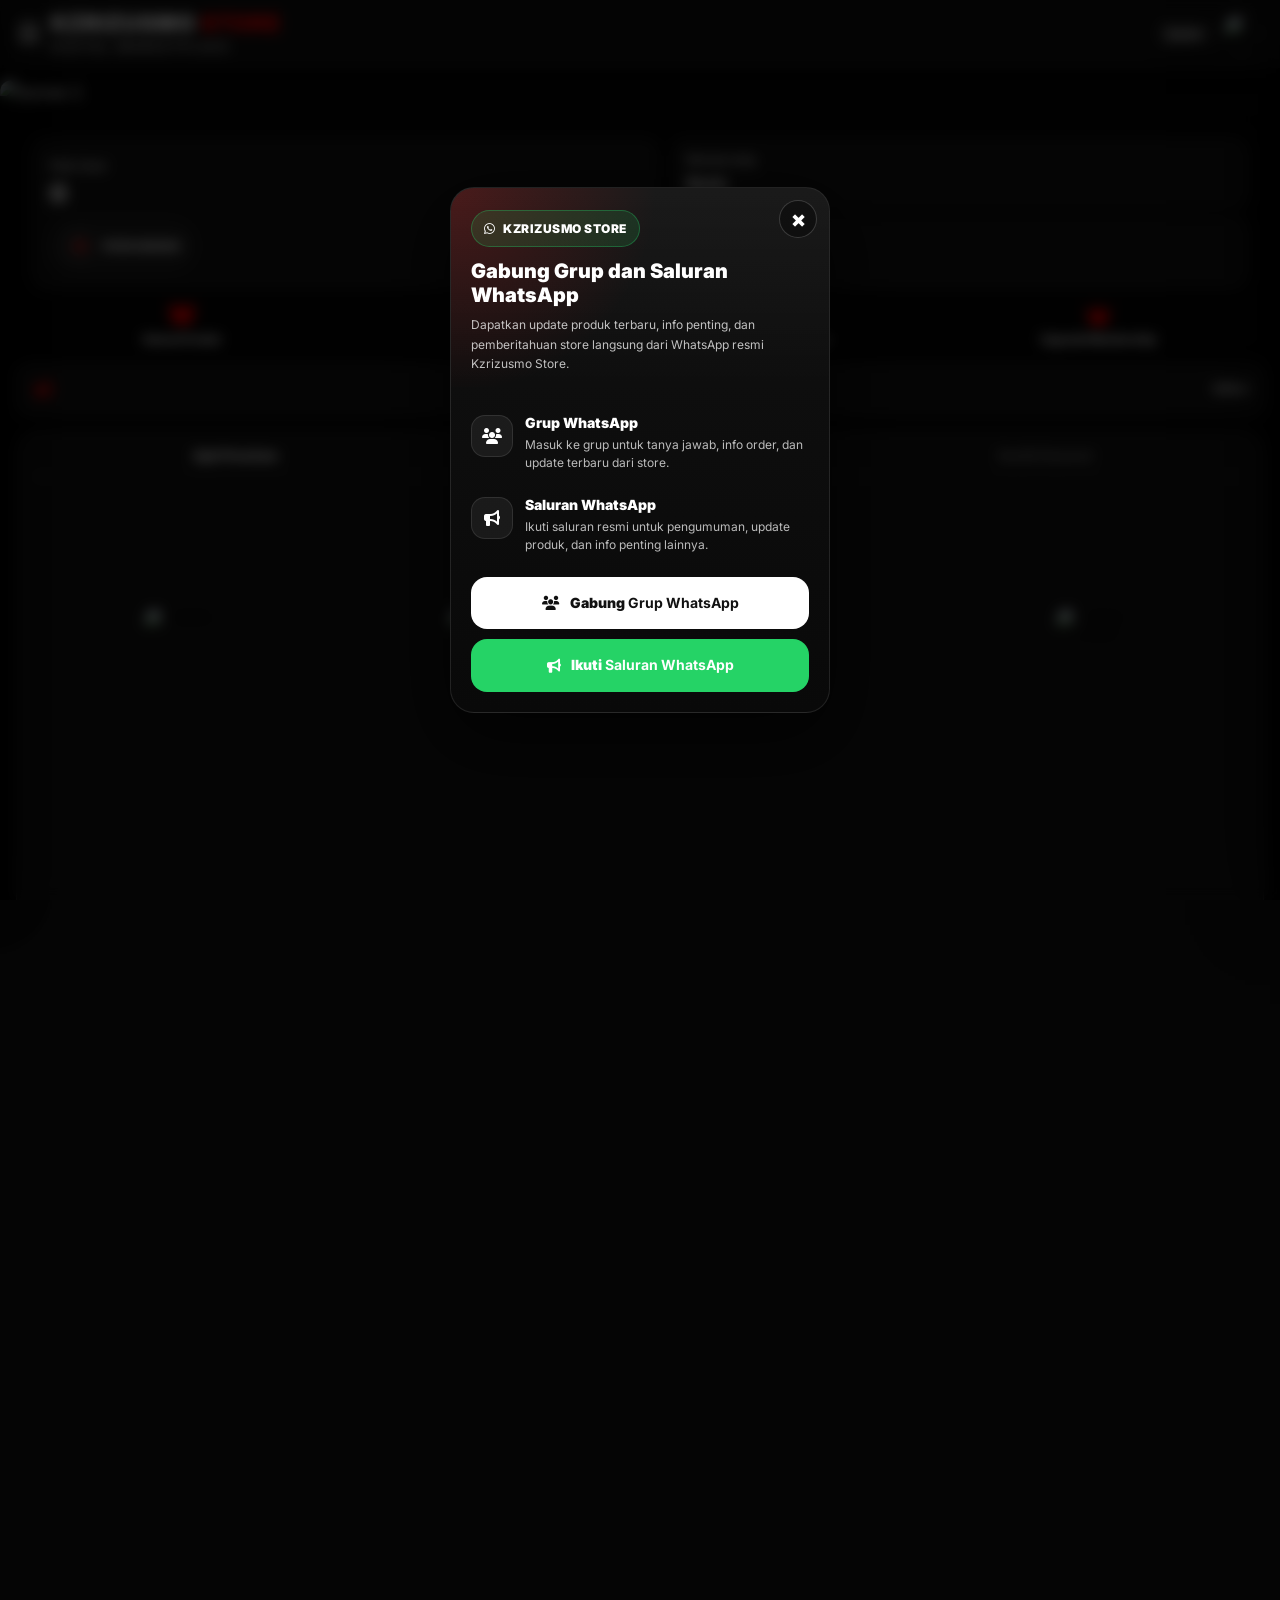
==== commit d4501a02: "Add files via upload" ====
--- a/index.html
+++ b/index.html
@@ -9,6 +9,7 @@
 <link href="https://fonts.googleapis.com" rel="preconnect"/>
 <link crossorigin="" href="https://fonts.gstatic.com" rel="preconnect"/>
 <link href="https://fonts.googleapis.com/css2?family=Inter:wght@300;400;500;600;700;800;900&amp;display=swap" rel="stylesheet"/>
+<script id="kz-safe-storage-shim">(function(){function makeStore(){var m={};return{getItem:function(k){k=String(k);return Object.prototype.hasOwnProperty.call(m,k)?m[k]:null},setItem:function(k,v){m[String(k)]=String(v)},removeItem:function(k){delete m[String(k)]},clear:function(){m={}},key:function(i){return Object.keys(m)[i]||null},get length(){return Object.keys(m).length}}}function ensure(name){try{var s=window[name];var k="__kz_storage_test__";s.setItem(k,"1");s.removeItem(k);return}catch(e){}try{Object.defineProperty(window,name,{value:makeStore(),configurable:true,writable:false})}catch(e){try{window[name]=makeStore()}catch(_){}}}ensure("localStorage");ensure("sessionStorage");})();</script>
 <script src="https://cdn.jsdelivr.net/npm/@emailjs/browser@4/dist/email.min.js"></script>
 <style>body{padding-top:max(0,env(safe-area-inset-top))}header{padding:0 20px 15px}body.desktop-mode{max-width:1100px;margin:0 auto}body.desktop-mode .app-grid{grid-template-columns:repeat(auto-fill,minmax(180px,1fr))}body.desktop-mode .banner-container{max-width:1100px;margin:20px auto}body.desktop-mode header{position:sticky}body.desktop-mode .container{padding-top:12px}:root{--primary:#f00;--accent-gold:#ffd700;--accent-blue:#00bcd4;--accent-green:#00ff7f;--bg-body:#050505;--bg-card:#121212;--bg-sec:#1a1a1a;--text-main:#fff;--text-sec:#aaa;--border:#2a2a2a;--shadow:rgba(0,0,0,.5)}*{margin:0;padding:0;box-sizing:border-box;font-family:"Inter","Segoe UI",Tahoma,Geneva,Verdana,sans-serif;-webkit-tap-highlight-color:transparent}body{background-color:var(--bg-body);color:var(--text-main);min-height:100vh;overflow-x:hidden;padding-bottom:max(0px,env(safe-area-inset-bottom));-webkit-font-smoothing:antialiased;-moz-osx-font-smoothing:grayscale;text-rendering:optimizeLegibility;transition:background-color .22s cubic-bezier(.22,1,.36,1),color .22s cubic-bezier(.22,1,.36,1),filter .22s cubic-bezier(.22,1,.36,1)}header,.sidebar,.sidebar-item,.acc-card,.acc-avatar,.acc-profile-meta,.acc-kv,.auth-field input,.search-input,.filter-btn,.item-card,.package-card,.admin-card,.admin-carditem,.modal-header,.modal-page,.btn-ghost,.btn-solid,.acc-close,.acc-copy-btn,.acc-invite-btn{transition:background-color .22s cubic-bezier(.22,1,.36,1),color .22s cubic-bezier(.22,1,.36,1),border-color .22s cubic-bezier(.22,1,.36,1),box-shadow .22s cubic-bezier(.22,1,.36,1),opacity .18s ease,transform .2s ease}.theme-fade{animation:kzThemeFade .22s cubic-bezier(.22,1,.36,1)}@keyframes kzThemeFade{0%{opacity:.985;filter:blur(.08px)}100%{opacity:1;filter:blur(0)}}#introOverlay{position:fixed;top:0;left:0;width:100%;height:100%;background:#000;z-index:9999;display:flex;flex-direction:column;justify-content:center;align-items:center;transition:opacity .8s ease,visibility .8s}#introOverlay.intro-hidden{opacity:0;visibility:hidden;pointer-events:none}.intro-logo{width:140px;height: 140px;border-radius: 50%;border: 0;margin-bottom:20px;animation:pulse 2s infinite;object-fit: contain}.intro-text{font-weight:900;letter-spacing:2px;color:white}@keyframes pulse{0%{transform:scale(1);box-shadow:0 0 0 0 rgba(255,0,0,.7)}70%{transform:scale(1);box-shadow:0 0 0 10px rgba(255,0,0,0)}100%{transform:scale(1);box-shadow:0 0 0 0 rgba(255,0,0,0)}}@keyframes glassSweep{0%{left:-100%}20%{left:200%}100%{left:200%}}.shiny-effect{position:relative;overflow:hidden;cursor:pointer;transition:transform .1s}.shiny-effect:active{transform:scale(.97)}.shiny-effect::after{content:"";position:absolute;top:0;left:-100%;width:50%;height:100%;background:linear-gradient(120deg,transparent,rgba(255,255,255,.6),transparent);transition:none;animation:glassSweep 4s infinite linear;pointer-events:none}header{padding:10px 20px 10px;display:flex;justify-content:space-between;align-items:center;background:var(--bg-card);position:sticky;top:0;z-index:100;box-shadow:0 2px 10px var(--shadow);border-bottom:0}.header-left{display:flex;align-items:center;gap:15px}.burger-btn{font-size:1.5rem;cursor:pointer;color:var(--text-main);display:block;z-index:101;pointer-events:auto}.header-title h1{font-size:1.2rem;font-weight:900;line-height:1;letter-spacing:1px}.header-title span{color:var(--primary)}.header-subtitle{font-size:.65rem;color:var(--text-sec);letter-spacing:2px;font-weight:bold;margin-top:2px;display:block}.header-logo{width:40px;height:40px;border-radius:50%;border:0;object-fit: contain;cursor:pointer;box-shadow:none}.header-right{display:flex;align-items:center;gap:10px}.saldo-chip{display:flex;align-items:center;gap:8px;flex-wrap:nowrap;white-space:nowrap;padding:8px 10px;border-radius:14px;background:rgba(255,255,255,.06);border:1px solid rgba(255,255,255,.10);font-weight:900;font-size:12px;line-height:1;cursor:pointer;user-select:none;box-shadow:0 10px 25px rgba(0,0,0,.25)}.saldo-chip i{color:var(--primary)}.saldo-chip .saldo-val{font-variant-numeric:tabular-nums}.saldo-chip.off{opacity:.7;filter:saturate(.7)}.member-badge{padding:6px 10px;border-radius:999px;font-size:11px;font-weight:950;letter-spacing:.12em;text-transform:uppercase;line-height:1;border:1px solid rgba(255,255,255,.14);box-shadow:0 10px 25px rgba(0,0,0,.25);white-space:nowrap}.tier-basic{background:linear-gradient(135deg,#2a2a2a,#101010);color:#fff}.tier-elite{background:linear-gradient(135deg,#0d47a1,#00bcd4);color:#fff}.tier-ultimate{background:linear-gradient(135deg,#3B0764,#A855F7);color:#fff}.tier-business{background:linear-gradient(135deg,#6a4b00,#ffd700);color:#fff;border-color:rgba(255,215,0,.55)}.tier-admin{background:linear-gradient(135deg,#C60001,#F00,#8F0105);color:#fff;border-color:rgba(255,0,0,.70);text-shadow:0 1px 0 rgba(0,0,0,.25);box-shadow:0 0 0 1px rgba(255,0,0,.22),0 18px 40px rgba(0,0,0,.45)}.sidebar-overlay{position:fixed;top:0;left:0;width:100%;height:100%;background:rgba(0,0,0,.6);backdrop-filter:blur(5px);z-index:998;opacity:0;visibility:hidden;transition:.3s}.sidebar-overlay.active{opacity:1;visibility:visible}.sidebar{position:fixed;top:0;left:-280px;width:260px;height:100%;padding-top:0;background:var(--bg-card);z-index:999;transition:.3s cubic-bezier(.4,0,.2,1);border-right:1px solid var(--border);display:flex;flex-direction:column;border-radius:0 26px 26px 0;overflow:hidden;box-shadow:0 18px 45px rgba(0,0,0,.38)}.sidebar.active{left:0}.sidebar-header{padding:20px;border-bottom:1px solid var(--border);display:flex;align-items:center;justify-content:space-between}.sidebar-title{font-weight:bold;font-size:1.2rem}.sidebar-close{font-size:1.2rem;cursor:pointer}.sidebar-header-left{display:flex;align-items:center;gap:14px;min-width:0;flex:1}.sidebar-header-actions{display:flex;align-items:center;gap:10px;flex-shrink:0}.sidebar-mode-btn{width:38px;height:38px;border-radius:50%;border:1px solid var(--border);background:var(--bg-sec);color:var(--text-main);display:flex;align-items:center;justify-content:center;cursor:pointer;box-shadow:0 4px 10px var(--shadow);flex-shrink:0}.sidebar-userbox{display:flex;align-items:center;gap:12px;min-width:0;flex:1}.sidebar-usertext{min-width:0;display:flex;flex-direction:column}.sidebar-profile-img{width:56px;height:56px;border-radius:50%;border:2px solid #fff;object-fit: contain;flex-shrink:0}.sidebar-greeting{font-size:.82rem;color:var(--text-sec);font-weight:700;line-height:1.2;margin-bottom:2px}.sidebar-title{font-weight:800;font-size:1.1rem;line-height:1.2;white-space:nowrap;overflow:hidden;text-overflow:ellipsis}.sidebar-guest-title{font-weight:800;font-size:1.15rem;letter-spacing:.04em}.sidebar-menu{padding:20px 12px;flex:1;overflow-y:auto}.sidebar-item{display:flex;align-items:center;gap:15px;padding:15px 16px;margin-bottom:8px;border-radius:16px;cursor:pointer;color:var(--text-main);font-weight:600;transition:.2s}.sidebar-item:hover,.sidebar-item.active{background:var(--primary);color:white}.sidebar-cat{margin:14px 10px 8px;font-size:.72rem;color:var(--text-sec);letter-spacing:2px;text-transform:uppercase;opacity:.75;font-weight:800}.sidebar-cat-btn{cursor:pointer;display:flex;align-items:center;justify-content:space-between;user-select:none}.sidebar-cat-btn i{font-size:.75rem;opacity:.8;transition:transform .2s ease}.sidebar-cat-btn.collapsed i{transform:rotate(-90deg)}.sidebar-group.collapsed{display:none}.sidebar .shiny-effect::after{display:none!important;content:none!important}.sidebar .shiny-effect,.sidebar.shiny-effect,.sidebar-item.shiny-effect{animation:none!important}.sidebar .shiny-effect:active,.sidebar-item.shiny-effect:active{transform:none!important}.banner-container{width:100%;height:auto;margin-bottom:20px;overflow:hidden;position:relative}.banner-img{width:100%;height:100%;object-fit: contain;display:block}.banner-track{display:flex;width:100%;transition:transform .45s cubic-bezier(.2,.8,.2,1);will-change:transform;touch-action:manipulation;cursor:default}.banner-item{width:100%;flex-shrink:0}.banner-item a{display:block}.search-container{padding:0 20px 15px 20px;position:relative;z-index:10}.search-input{width:100%;padding:12px 15px;border-radius:10px;background:var(--bg-card);border:1px solid var(--border);color:var(--text-main);font-size:.9rem;transition:.3s}.search-input:focus{border-color:var(--primary);outline:none;box-shadow:0 0 10px rgba(255,0,0,.3)}.filter-scroll{display:flex;gap:10px;overflow-x:auto;padding:0 20px 15px 20px;scrollbar-width:none;white-space:nowrap;-webkit-overflow-scrolling:touch}.filter-scroll::-webkit-scrollbar{display:none}.filter-btn{flex-shrink:0;padding:8px 20px;border-radius: 14px;background:var(--bg-card);border:1px solid var(--border);color:var(--text-sec);font-size:.85rem;font-weight:bold;cursor:pointer;transition:.2s}.filter-btn.active{background:var(--primary);color:white;border-color:var(--primary);box-shadow:0 4px 10px rgba(255,0,0,.3)}.section-header{padding:0 20px;margin-bottom:15px;display:flex;align-items:center;justify-content:space-between;margin-top:20px}.section-title{font-size:1.1rem;font-weight:800;border-left:4px solid var(--primary);padding-left:10px}.app-grid{display:grid;grid-template-columns:repeat(auto-fill,minmax(100px,1fr));gap:12px;padding:0 20px 10px 20px}.item-card{background:var(--bg-card);border:1px solid var(--border);border-radius:12px;padding:12px;display:flex;flex-direction:column;align-items:center;text-align:center;position:relative;overflow:hidden;height:100%}.item-card img{width:60px;height:60px;border-radius:12px;object-fit: contain;margin-bottom:10px;box-shadow:0 4px 10px rgba(0,0,0,.2)}.item-title{font-size:.85rem;font-weight:700;line-height:1.3;color:var(--text-main);display:-webkit-box;-webkit-line-clamp:2;-webkit-box-orient:vertical;overflow:hidden}.badge-ribbon{position:absolute;top:0;right:0;background:var(--accent-gold);color:black;font-size:.55rem;font-weight:900;padding:3px 8px;border-bottom-left-radius:8px;z-index:2}.badge-populer{background:var(--primary);color:white}.modal-page{position:fixed;top:0;left:0;width:100%;height:100%;background:var(--bg-body);z-index:2000;overflow-y:auto;display:none;animation:slideUp .3s ease}@keyframes slideUp{from{transform:translateY(100%)}to{transform:translateY(0)}}.modal-header{position:sticky;top:0;background:var(--bg-card);padding:15px 20px;display:flex;align-items:center;gap:15px;border-bottom:1px solid var(--border);z-index:10}.back-icon{font-size:1.2rem;cursor:pointer}.modal-content{padding:20px;max-width:800px;margin:0 auto}.package-card{background:var(--bg-card);border:1px solid var(--border);border-radius:12px;padding:15px;margin-bottom:15px;position:relative;overflow:hidden}.pkg-head{display:flex;justify-content:space-between;align-items:center;margin-bottom:10px;cursor:pointer}.pkg-left{flex:1}.pkg-name{font-weight:bold;font-size:1rem;display:flex;align-items:center;flex-wrap:wrap;gap:5px}.pkg-price{color:var(--primary);font-weight:900;font-size:1.1rem;display:block;margin-top:5px}.pkg-body{display:none;margin-top:10px;border-top:1px dashed var(--border);padding-top:10px}.pkg-body.show{display:block}.tag-shiny{font-size:.6rem;padding:2px 8px;border-radius:4px;text-transform:uppercase;font-weight:900;color:#000;display:inline-block;position:relative;overflow:hidden;vertical-align:middle}.tag-shiny::after{content:"";position:absolute;top:0;left:-100%;width:50%;height:100%;background:linear-gradient(120deg,transparent,rgba(255,255,255,.8),transparent);animation:glassSweep 2.5s infinite linear}.tag-gold{background:linear-gradient(135deg,#d4af37,#f7ef8a);box-shadow:0 0 5px rgba(212,175,55,.5)}.tag-blue{background:linear-gradient(135deg,#00bcd4,#8affff);box-shadow:0 0 5px rgba(0,188,212,.5)}.tag-green{background:linear-gradient(135deg,#00ff7f,#adffc9);box-shadow:0 0 5px rgba(0,255,127,.5)}.warranty-label{font-size:.7rem;padding:2px 6px;border-radius:4px;font-weight:bold;display:inline-block;margin-top:3px}.w-yes{background:rgba(0,255,127,.15);color:var(--accent-green);border:1px solid var(--accent-green)}.w-no{background:rgba(255,68,68,.15);color:#f44;border:1px solid #f44}.pkg-list li{list-style:none;font-size:.85rem;color:var(--text-sec);margin-bottom:5px;display:flex;gap:8px}.pkg-list li i{color:var(--accent-green);width:15px;text-align:center}.save-info{display:block;font-size:.85rem;color:var(--accent-green);margin-bottom:8px;font-weight:bo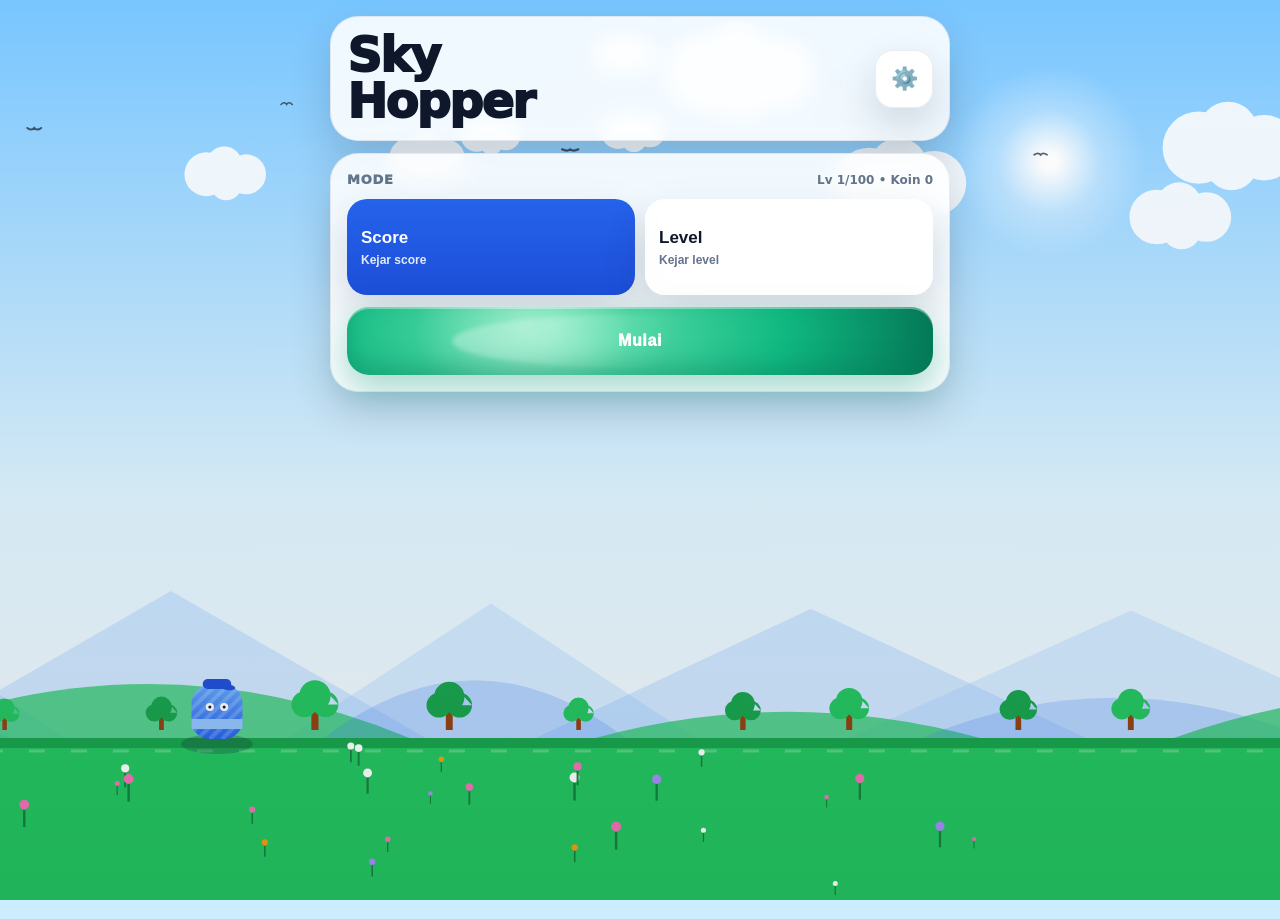
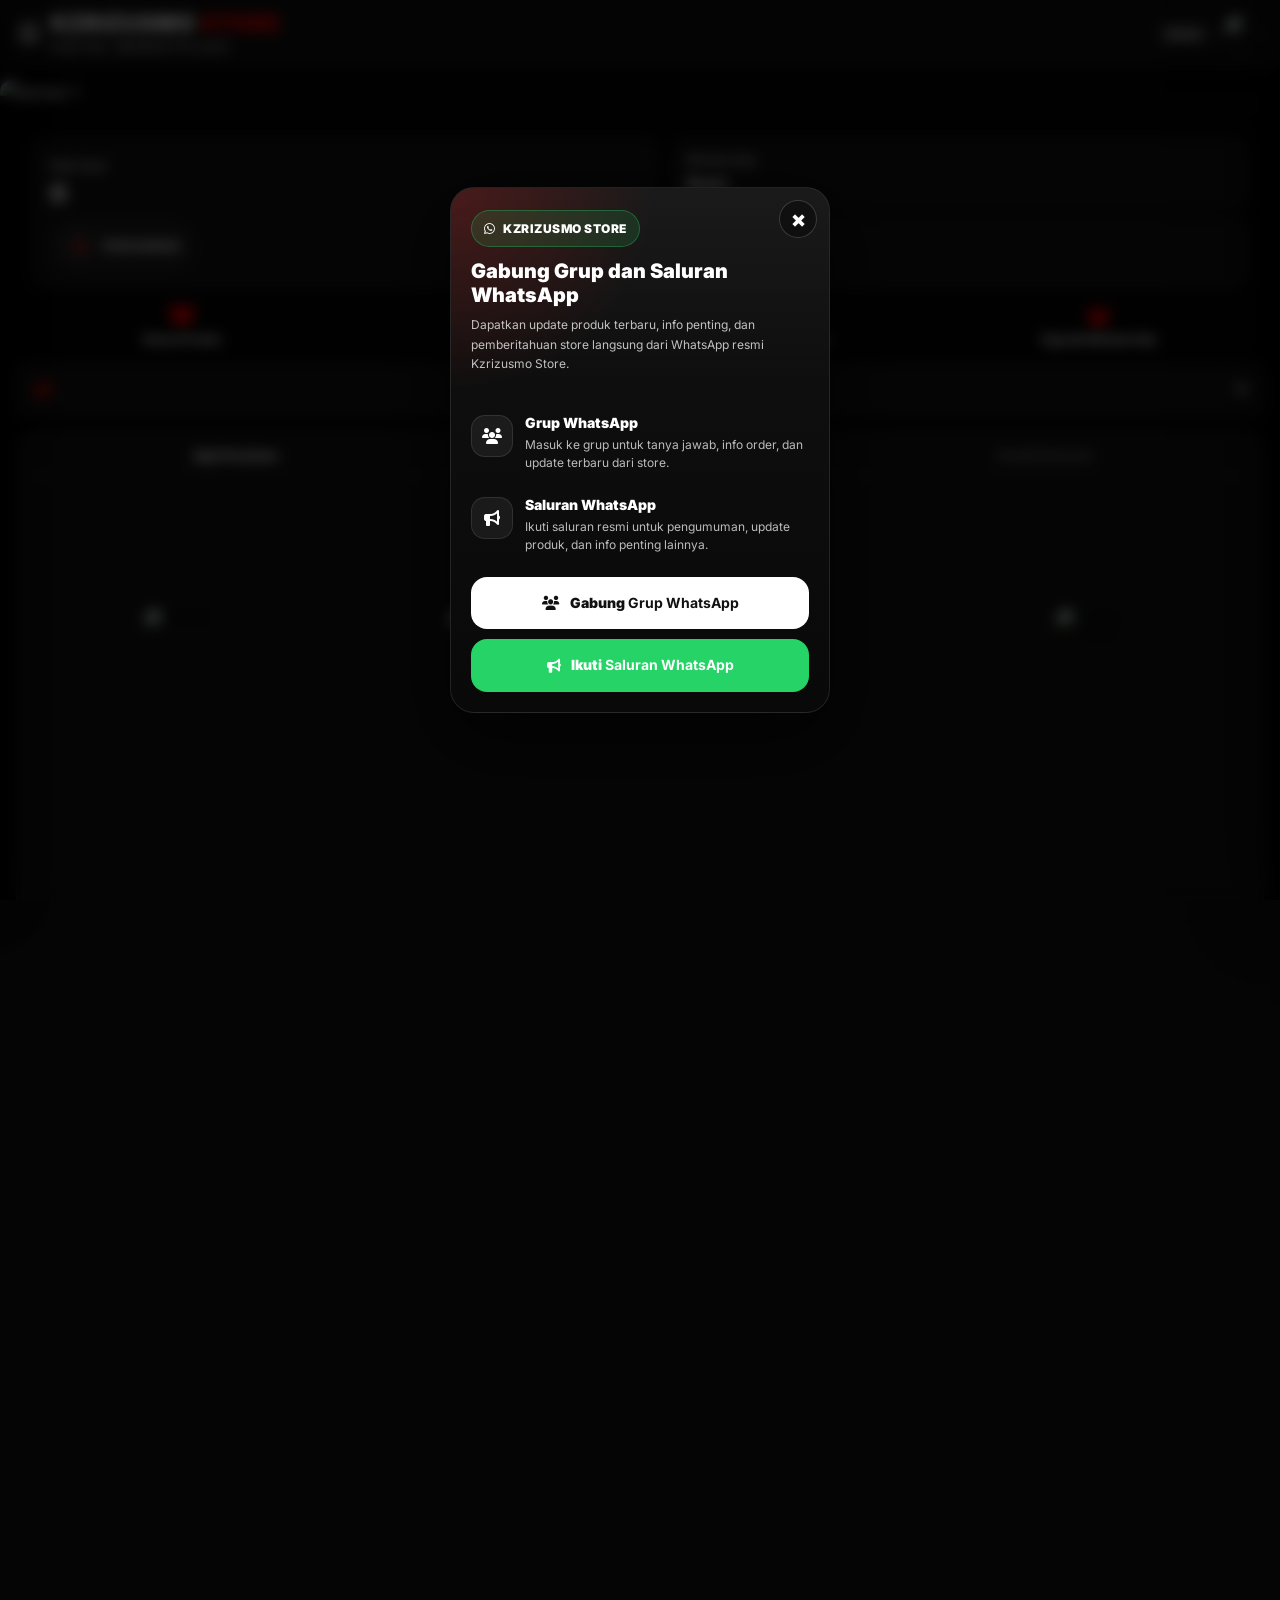
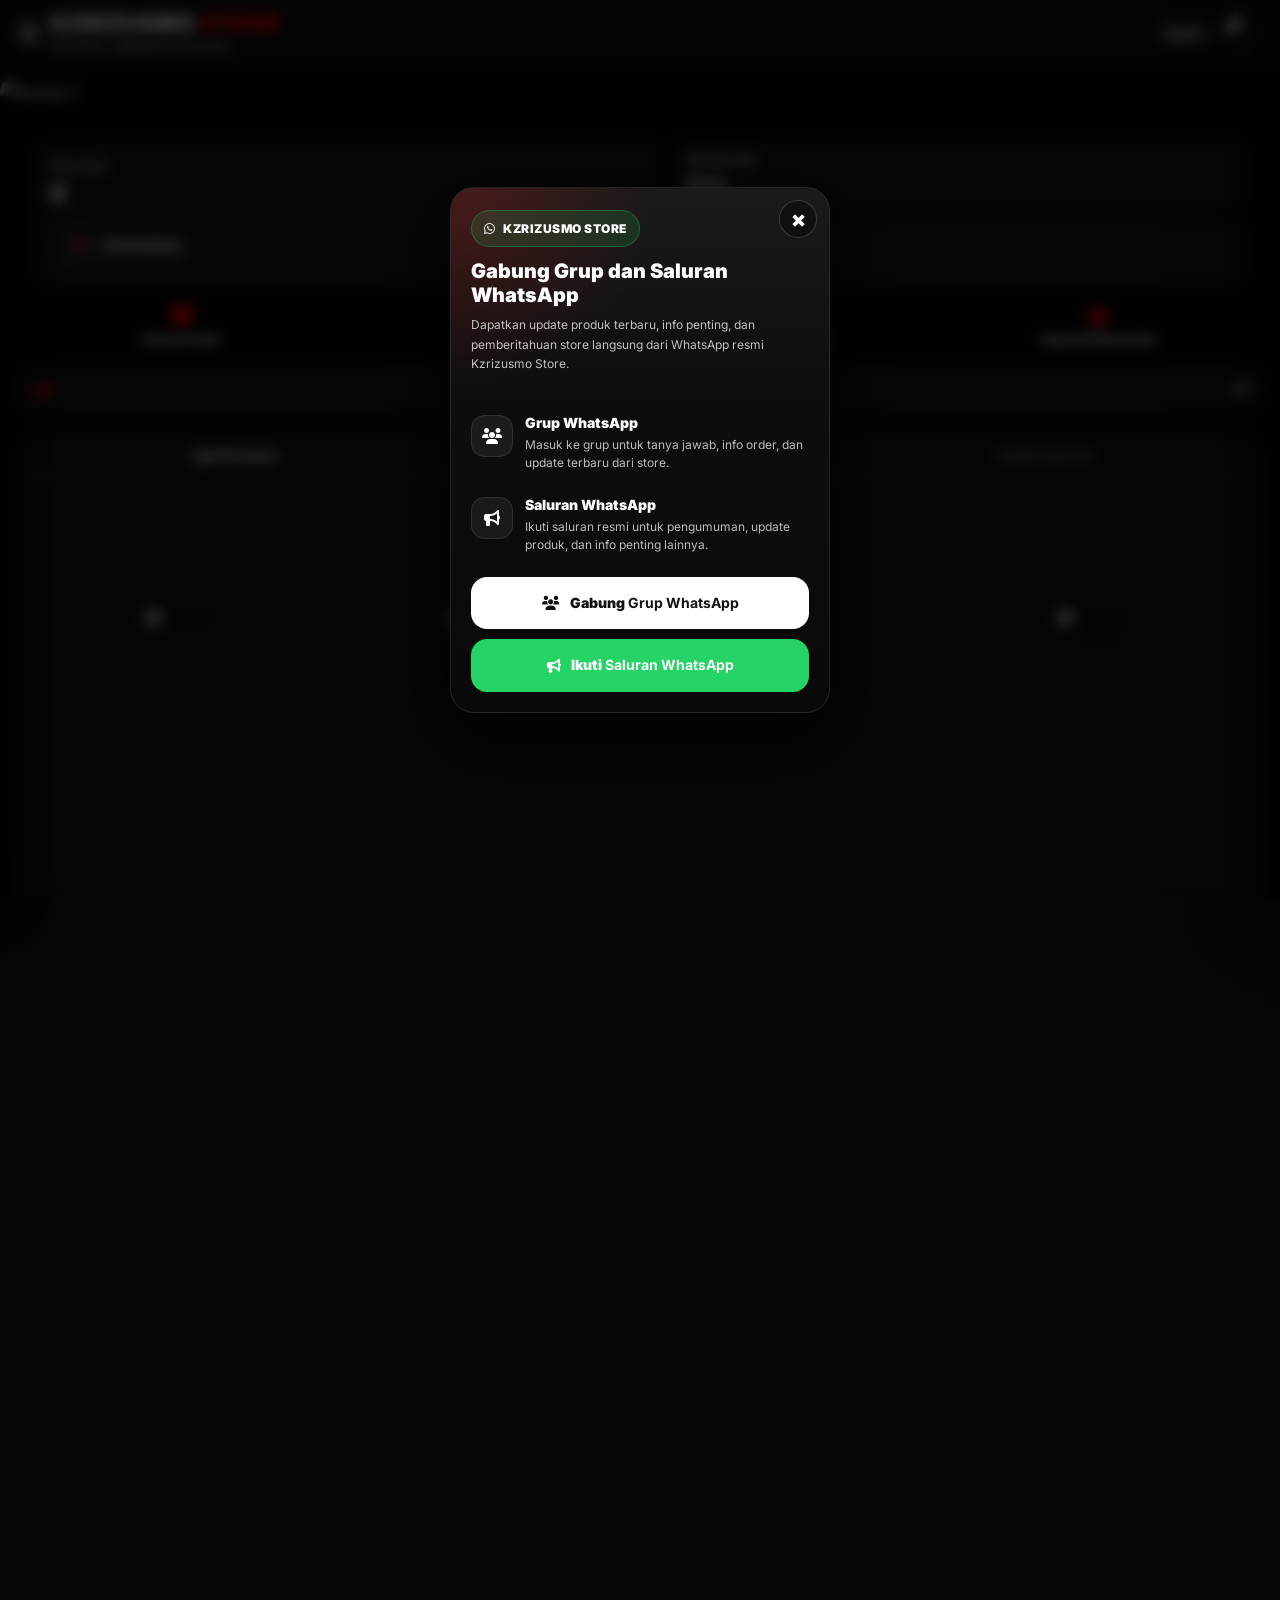
